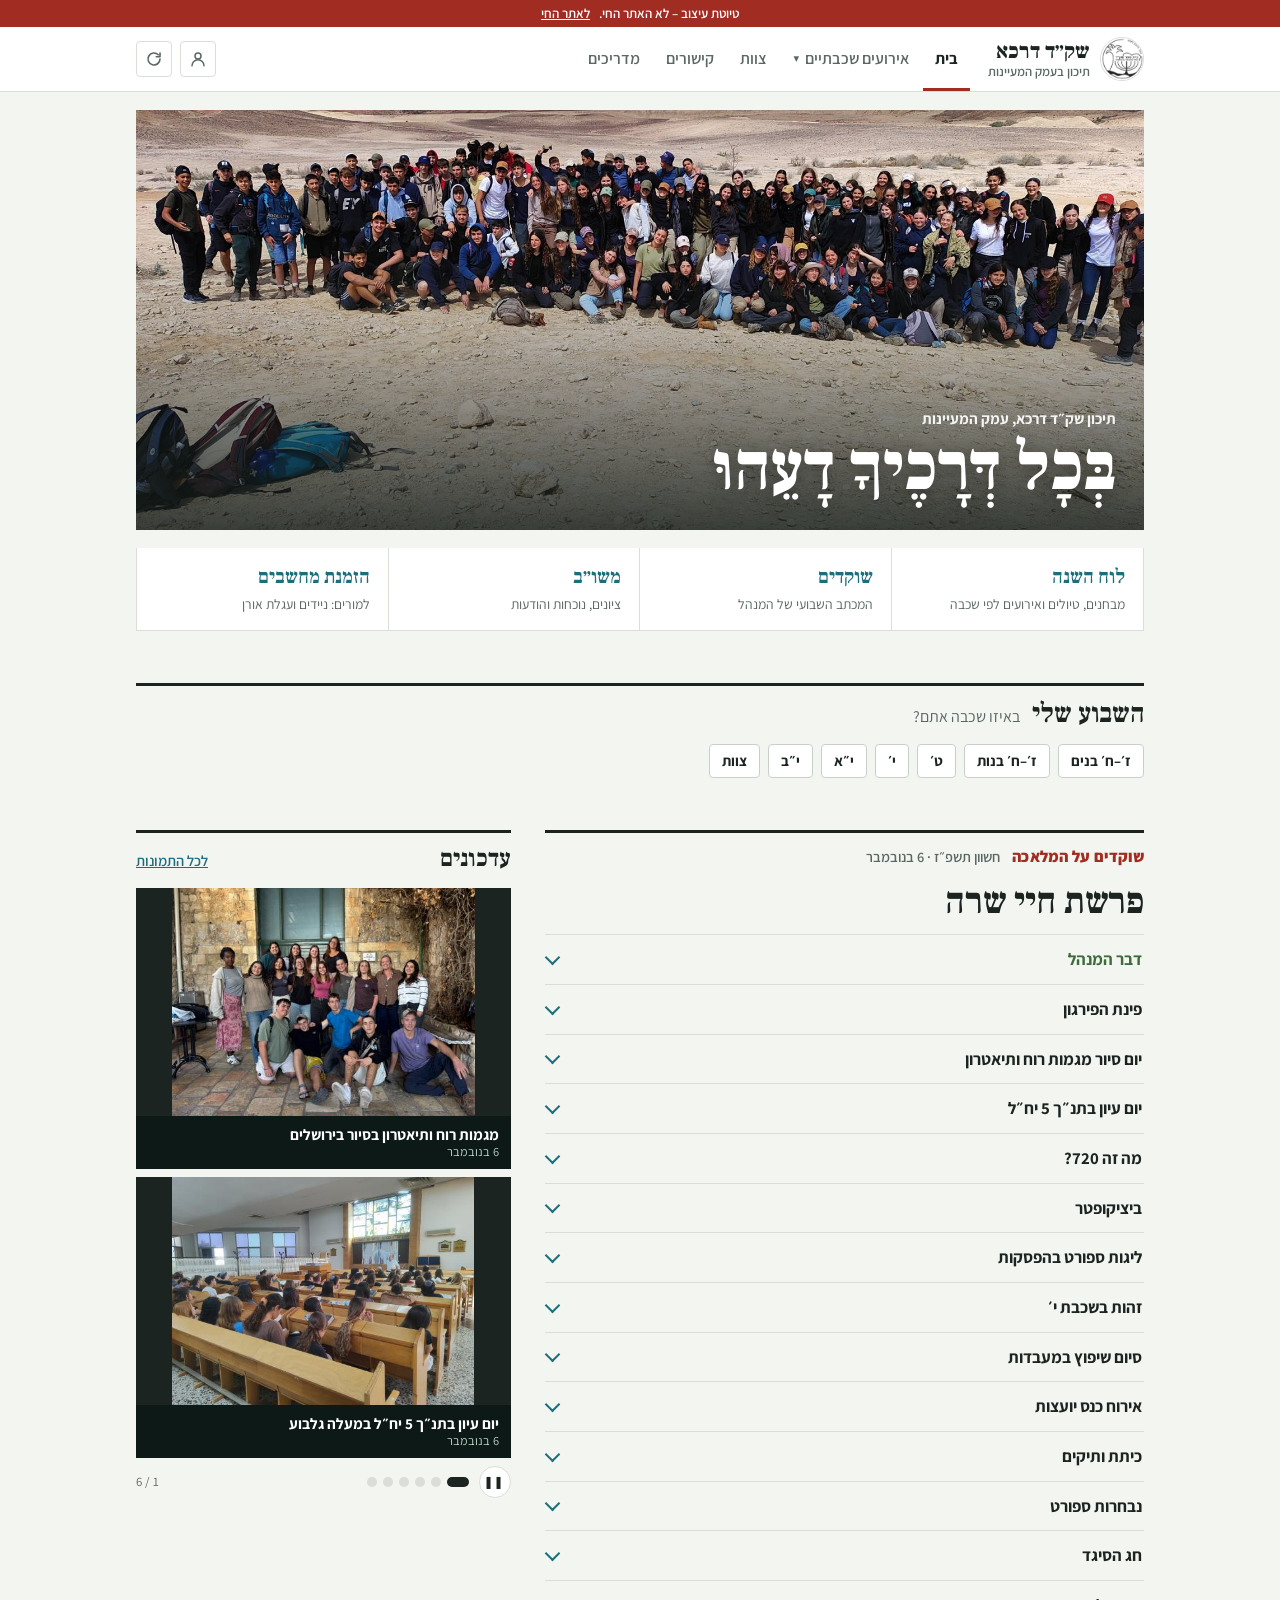
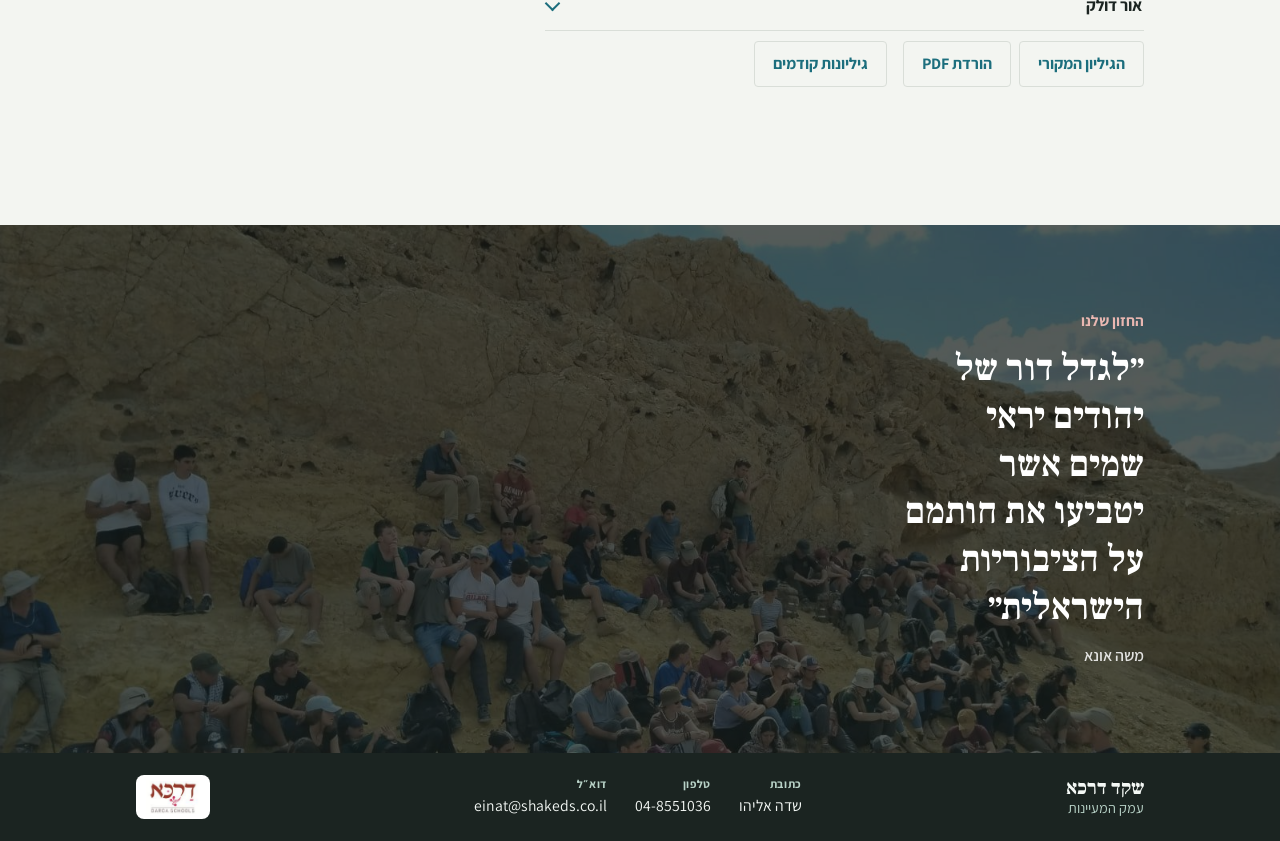
==== draft.html @ 66e6928f "לשונית "צור קשר" באתר החי (index) + שורת לשוניות נפרדת בטלפון; ביטול השינוי בטיוטה Co-Authored-By: C" ====
<!doctype html>
<html lang="he" dir="rtl">
<head>
<meta name="robots" content="noindex">
<meta charset="utf-8">
<meta name="viewport" content="width=device-width,initial-scale=1,viewport-fit=cover">
<title>טיוטה · שקד דרכא עמק המעיינות</title>
<meta name="description" content="האתר הרשמי של תיכון שק״ד דרכא עמק המעיינות (בית ספר שק״ד, שדה אליהו): לוחות שנה ומבחנים לכל שכבה, שוקדים – העדכון השבועי של המנהל, תמונות ומידע לתלמידים, להורים ולצוות.">
<meta name="theme-color" content="#163a32">
<link rel="manifest" href="manifest.webmanifest">
<meta name="google-site-verification" content="Cmv9awXLZTBpHbejM162lvV5nGtx9f_tYhc88SsubKY">
<link rel="canonical" href="https://shaked-darca.github.io/">
<meta property="og:type" content="website">
<meta property="og:locale" content="he_IL">
<meta property="og:site_name" content="שקד דרכא עמק המעיינות">
<meta property="og:title" content="תיכון שק״ד דרכא עמק המעיינות">
<meta property="og:description" content="לוחות שנה, שוקדים – העדכון השבועי, תמונות ומידע לתלמידים, להורים ולצוות.">
<meta property="og:url" content="https://shaked-darca.github.io/">
<meta property="og:image" content="https://shaked-darca.github.io/icons/icon-512.png">
<script type="application/ld+json">{"@context":"https://schema.org","@type":"HighSchool","name":"תיכון שק״ד דרכא עמק המעיינות","alternateName":["שקד דרכא","שק״ד דרכא","בית ספר שק״ד","Shaked Darca"],"url":"https://shaked-darca.github.io/","logo":"https://shaked-darca.github.io/icons/icon-512.png","telephone":"04-8551036","email":"einat@shakeds.co.il","address":{"@type":"PostalAddress","addressLocality":"שדה אליהו","addressRegion":"עמק המעיינות","addressCountry":"IL"},"parentOrganization":{"@type":"Organization","name":"רשת דרכא"}}</script>

<link rel="icon" type="image/png" sizes="48x48" href="icons/favicon-48.png">
<link rel="apple-touch-icon" href="icons/apple-touch-icon.png">
<meta name="apple-mobile-web-app-capable" content="yes">
<meta name="mobile-web-app-capable" content="yes">
<meta name="apple-mobile-web-app-status-bar-style" content="black-translucent">
<meta name="apple-mobile-web-app-title" content="שקד דרכא">
<style>html{-webkit-text-size-adjust:100%}body{margin:0}img{max-width:100%}[hidden]{display:none!important}
.install-btn{font:inherit;font-weight:700;border:1px solid rgba(255,255,255,.35);background:transparent;color:inherit;border-radius:999px;padding:6px 14px;cursor:pointer}
.install-btn:hover{background:rgba(255,255,255,.08)}
.ios-tip{position:fixed;inset:auto 12px calc(12px + env(safe-area-inset-bottom,0px)) 12px;z-index:50;background:#fff;color:#16201e;border-radius:14px;box-shadow:0 10px 40px rgba(0,0,0,.25);padding:16px 18px;display:grid;gap:8px;max-width:460px;margin-inline:auto;font-family:"Assistant",system-ui,sans-serif;line-height:1.5}
.install-pop{position:fixed;inset:auto 12px calc(12px + env(safe-area-inset-bottom,0px)) 12px;z-index:45;max-width:460px;margin-inline:auto;background:#163a32;color:#f4f8f5;border-radius:16px;box-shadow:0 12px 40px rgba(0,0,0,.3);padding:14px 16px;display:grid;grid-template-columns:auto 1fr;gap:6px 12px;align-items:center;font-family:"Assistant",system-ui,sans-serif;line-height:1.45;transform:translateY(140%);transition:transform .35s ease}
.install-pop.on{transform:none}
.refresh-btn{flex:none;width:36px;height:36px;border-radius:50%;border:1px solid var(--line);background:var(--surface);color:var(--muted);display:grid;place-items:center;cursor:pointer;padding:0;-webkit-tap-highlight-color:transparent}
.refresh-btn:hover{color:var(--ink)}
.refresh-btn svg{width:18px;height:18px}
@media (max-width:640px){.refresh-btn{width:32px;height:32px}}
@media (max-width:386px){.refresh-btn{display:none}}
.refresh-btn.spin svg{animation:rfspin .8s linear infinite}
@keyframes rfspin{to{transform:rotate(360deg)}}
.ptr{position:fixed;top:calc(6px + env(safe-area-inset-top,0px));left:50%;z-index:60;width:40px;height:40px;margin-left:-20px;border-radius:50%;background:#fff;color:#163a32;box-shadow:0 4px 16px rgba(0,0,0,.25);display:grid;place-items:center;transform:translateY(-70px);opacity:0;pointer-events:none}
.ptr svg{width:22px;height:22px}
.ptr.ready svg,.ptr.go svg{color:#1f7a5c}
.ptr.go svg{animation:rfspin .8s linear infinite}
@media (display-mode:standalone){html,body{overscroll-behavior-y:contain}}
@media (prefers-reduced-motion:reduce){.refresh-btn.spin svg,.ptr.go svg{animation-duration:2s}}
.install-pop img{width:48px;height:48px;border-radius:12px;grid-row:span 2}
.install-pop b{font-size:1.05rem}.install-pop p{margin:0;color:#b9d3c8;font-size:.92rem}
.install-pop .acts{grid-column:1/-1;display:flex;gap:8px;justify-content:flex-start;margin-top:6px}
.install-pop button{font:inherit;font-weight:700;border-radius:999px;padding:8px 18px;cursor:pointer;border:1px solid rgba(255,255,255,.35);background:transparent;color:inherit}
.install-pop button.go{background:#9fd3e8;color:#163a32;border-color:#9fd3e8}
@media (prefers-reduced-motion:reduce){.install-pop{transition:none}}
.ios-tip b{font-size:1.05rem}.ios-tip ol{margin:0;padding-inline-start:20px}.ios-tip button{justify-self:start;font:inherit;font-weight:700;border:0;background:#1f6f96;color:#fff;border-radius:8px;padding:8px 16px;cursor:pointer}
</style>
</head>
<body>
<link rel="stylesheet" href="https://fonts.googleapis.com/css2?family=Assistant:wght@400;600;700;800&family=Secular+One&family=Amatic+SC:wght@700&family=Noto+Serif+Hebrew:wght@700&family=Frank+Ruhl+Libre:wght@500;700;900&display=swap">
<style id="st">
/* Layout: a calm school notice board — emblem header, tab bar, one working view at a time; water-blue for actions, palm-green for life, semantic colors only for event types */
:root{
  --bg:#f3f6f5; --surface:#ffffff; --sunk:#e8eeec; --ink:#16201e; --muted:#58686a; --line:#d6dfdc;
  --water:#1f6f96; --water-soft:#dcecf4; --palm:#36703f; --palm-soft:#e0eee1;
  --exam:#b03a32; --exam-soft:#f8e3e0; --holiday:#9a6a12; --holiday-soft:#f6ecd6;
  --f-display:"Secular One","Assistant",system-ui,sans-serif;
  --f-body:"Assistant",system-ui,"Segoe UI",Arial,sans-serif;
  --f-hand:"Amatic SC","Assistant",cursive;
  --r:10px;
}
:root,:root[data-theme]{color-scheme:light}
*{box-sizing:border-box}
html{direction:rtl}
body{direction:rtl;text-align:right;background:var(--bg);color:var(--ink);font-family:var(--f-body);font-size:16px;line-height:1.55;margin:0}
.wrap{max-width:1040px;margin:0 auto;padding-left:max(16px,env(safe-area-inset-left,0px));padding-right:max(16px,env(safe-area-inset-right,0px))}
h1,h2,h3{font-family:var(--f-display);font-weight:400;line-height:1.2;text-wrap:balance;margin:0}
button,input,select,textarea{font:inherit;color:inherit}
:focus-visible{outline:3px solid var(--water);outline-offset:2px}
a{color:var(--water)}

/* header */
.top{background:var(--surface);border-bottom:1px solid var(--line)}
.brand{display:flex;align-items:center;gap:16px;padding-block:18px 12px}
.emblem{width:76px;height:76px;border-radius:50%;background:#fff;flex:none;display:grid;place-items:center;overflow:hidden;border:1px solid var(--line)}
.emblem img{width:92%;height:auto}
.brand-text{min-width:0}
.brand h1{font-size:clamp(1.45rem,4.2vw,2.1rem);letter-spacing:-.01em}
.brand h1 b{font-weight:400}
.brand h1 span{font-family:var(--f-body);font-weight:600;color:var(--muted);font-size:.78em}
.motto{font-family:var(--f-hand);color:var(--water);font-size:1.7rem;line-height:1;margin-top:2px}
.net{margin-inline-start:auto;font-size:.8rem;color:var(--muted);text-align:center;letter-spacing:.04em;border:1px solid var(--line);border-radius:999px;padding:4px 12px;white-space:nowrap}
nav.tabs{display:flex;gap:4px;overflow-x:auto;scrollbar-width:none}
nav.tabs a{padding:10px 14px;text-decoration:none;color:var(--muted);font-weight:600;border-bottom:3px solid transparent;white-space:nowrap}
nav.tabs a[aria-current="page"]{color:var(--ink);border-bottom-color:var(--palm)}
@media (max-width:560px){.net{display:none}.emblem{width:60px;height:60px}}

main{padding-block:22px 90px}
.view{display:grid;gap:18px}
.sample-note{background:var(--holiday-soft);color:var(--ink);border-radius:var(--r);padding:8px 14px;font-size:.92rem}
.sample-note b{color:var(--holiday)}

/* controls */
.controls{display:grid;gap:12px}
.row{display:flex;flex-wrap:wrap;gap:8px;align-items:center}
.label{font-size:.78rem;color:var(--muted);letter-spacing:.06em;font-weight:700;margin-inline-end:4px}
.ghint{font-size:.78rem;color:var(--muted);margin-inline-start:4px;align-self:center}
.chip{border:1px solid var(--line);background:var(--surface);border-radius:999px;padding:6px 14px;cursor:pointer;font-weight:600;min-height:38px}
.chip[aria-pressed="true"]{background:var(--palm);border-color:var(--palm);color:var(--surface)}
.seg{display:inline-flex;border:1px solid var(--line);border-radius:999px;overflow:hidden;background:var(--surface)}
.seg button{border:0;background:none;padding:6px 14px;cursor:pointer;font-weight:600;min-height:36px}
.seg button[aria-pressed="true"]{background:var(--water-soft);color:var(--water)}
.spacer{flex:1}

/* exam strip */
.focus{background:var(--surface);border:1px solid var(--line);border-radius:var(--r);padding:14px 16px;display:grid;gap:10px}
.focus h2{font-size:1.15rem}
.focus-list{display:flex;gap:10px;overflow-x:auto;padding-bottom:4px}
.exam-card{flex:none;min-width:150px;border-radius:8px;background:var(--exam-soft);padding:8px 12px;display:grid;gap:2px}
.exam-card .d{font-size:.8rem;color:var(--exam);font-weight:700}
.exam-card .t{font-weight:700}
.exam-card .g{font-size:.8rem;color:var(--muted)}
.empty{color:var(--muted);font-size:.95rem}

/* agenda */
.week{display:grid;gap:8px}
.week h3{font-size:1rem;color:var(--muted);font-family:var(--f-body);font-weight:700;letter-spacing:.02em;padding-top:6px}
.ev{display:grid;grid-template-columns:62px 1fr auto;gap:12px;align-items:center;background:var(--surface);border:1px solid var(--line);border-radius:var(--r);padding:10px 12px;border-inline-start:5px solid var(--c,var(--water))}
.ev .date{text-align:center;line-height:1.1}
.ev .date .n{font-family:var(--f-display);font-size:1.6rem;font-variant-numeric:tabular-nums}
.ev .date .w{font-size:.78rem;color:var(--muted)}
.ev .body{min-width:0}
.ev .title{font-weight:700}
.ev .note{color:var(--muted);font-size:.92rem;white-space:pre-line}
.tags{display:flex;flex-wrap:wrap;gap:4px;margin-top:3px}
.tag{font-size:.75rem;border-radius:999px;padding:1px 8px;background:var(--sunk);color:var(--muted);font-weight:600}
.pill{font-size:.78rem;font-weight:700;border-radius:999px;padding:2px 10px;background:var(--cs);color:var(--c);white-space:nowrap}
.pill.sm{font-size:.7rem;padding:1px 7px;margin-inline-start:6px;vertical-align:1px;font-weight:600}
.subtags{display:flex;flex-wrap:wrap;gap:6px}
button.tagbtn{border:0;cursor:pointer;font-family:inherit;line-height:inherit}
button.tagbtn:hover{box-shadow:inset 0 0 0 1px var(--c)}
button.tagbtn:focus-visible{outline:2px solid var(--c);outline-offset:1px}
.exam-card.soc-card{background:var(--water-soft)}
.exam-card.soc-card .d{color:var(--water)}
.focus.soc h2{color:var(--water)}
.t-exam{--c:var(--exam);--cs:var(--exam-soft)}
.t-event{--c:var(--water);--cs:var(--water-soft)}
.t-trip{--c:var(--palm);--cs:var(--palm-soft)}
.t-holiday{--c:var(--holiday);--cs:var(--holiday-soft)}
.past{opacity:.55}

/* month */
.month{background:var(--surface);border:1px solid var(--line);border-radius:var(--r);padding:12px}
.month-head{display:flex;align-items:center;gap:8px;margin-bottom:10px}
.month-head h2{font-size:1.25rem;flex:1;text-align:center}
.iconbtn{border:1px solid var(--line);background:var(--surface);border-radius:8px;width:38px;height:38px;cursor:pointer;font-size:1.1rem}
.grid{display:grid;grid-template-columns:repeat(7,minmax(0,1fr));gap:3px}
.dow{font-size:.75rem;color:var(--muted);text-align:center;font-weight:700;padding:4px 0}
.cell{min-height:86px;border-radius:6px;background:var(--bg);padding:4px;display:flex;flex-direction:column;gap:2px;border:1px solid transparent;cursor:pointer;text-align:start}
.cell.today{border-color:var(--palm)}
.cell.sel{border-color:var(--water);background:var(--water-soft)}
.cell .num{font-size:.8rem;font-weight:700;font-variant-numeric:tabular-nums}
.mini{font-size:.72rem;line-height:1.25;border-radius:3px;padding:1px 4px;background:var(--cs);color:var(--c);overflow:hidden;white-space:nowrap;text-overflow:ellipsis;font-weight:600}
.dots{display:none;gap:3px;flex-wrap:wrap}
.dot{width:7px;height:7px;border-radius:50%;background:var(--c)}
@media (max-width:640px){.cell{min-height:48px}.mini{display:none}.dots{display:flex}}
.day-detail{margin-top:12px;display:grid;gap:8px}

/* posts */
.post{background:var(--surface);border:1px solid var(--line);border-radius:var(--r);padding:18px 20px;display:grid;gap:8px}
.post .meta{font-size:.85rem;color:var(--muted);font-weight:600}
.post h2{font-size:1.45rem}
.post .text{white-space:pre-line;max-width:65ch}
.post details summary{cursor:pointer;color:var(--water);font-weight:600}
.masthead{display:flex;align-items:baseline;gap:12px;flex-wrap:wrap}
.masthead h2{font-size:2rem;color:var(--palm)}
.masthead p{margin:0;color:var(--muted)}

/* forms */
.cards{display:grid;grid-template-columns:repeat(auto-fill,minmax(250px,1fr));gap:12px}
.fcard{background:var(--surface);border:1px solid var(--line);border-radius:var(--r);padding:16px;display:grid;gap:6px;align-content:start;text-align:start;cursor:pointer}
.fcard:hover{border-color:var(--water)}
.fcard h3{font-size:1.15rem}
.fcard p{margin:0;color:var(--muted);font-size:.95rem}
.fcard .for{font-size:.78rem;font-weight:700;color:var(--palm)}
.panel{background:var(--surface);border:1px solid var(--line);border-radius:var(--r);padding:18px;display:grid;gap:14px;max-width:640px}
.field{display:grid;gap:4px}
.field label{font-weight:700;font-size:.95rem}
.field input,.field select,.field textarea{border:1px solid var(--line);background:var(--bg);border-radius:8px;padding:9px 11px;width:100%}
.field textarea{min-height:90px;resize:vertical}
.check{display:flex;gap:8px;align-items:center;font-weight:600}
.btn{border:0;border-radius:8px;padding:10px 18px;font-weight:700;cursor:pointer;background:var(--water);color:var(--surface);min-height:42px}
.btn.ghost{background:none;color:var(--water);border:1px solid var(--line)}
.btn.danger{background:none;color:var(--exam);border:1px solid var(--line);padding:4px 10px;min-height:32px;font-size:.85rem}
.msg{font-weight:600;color:var(--palm)}
.msg.err{color:var(--exam)}
table.subs{border-collapse:collapse;width:100%;font-size:.92rem}
table.subs th,table.subs td{border-bottom:1px solid var(--line);padding:6px 8px;text-align:start;vertical-align:top}
.scroll{overflow-x:auto}

/* gallery */
.gallery{display:grid;grid-template-columns:repeat(auto-fill,minmax(220px,1fr));gap:12px}
.photo{margin:0;background:var(--surface);border:1px solid var(--line);border-radius:var(--r);overflow:hidden}
.photo img{width:100%;aspect-ratio:4/3;object-fit:cover;display:block;max-width:100%}
.photo figcaption{padding:8px 12px;font-size:.92rem}
.photo figcaption small{display:block;color:var(--muted)}
.empty-box{border:2px dashed var(--line);border-radius:var(--r);padding:36px 20px;text-align:center;color:var(--muted)}

/* editor */
.edit-bar{position:sticky;top:env(safe-area-inset-top,0px);z-index:5;background:var(--palm);color:var(--surface);border-radius:var(--r);padding:8px 14px;display:flex;gap:10px;align-items:center;flex-wrap:wrap}
.edit-bar .btn{background:var(--surface);color:var(--palm)}
.edit-toggle{position:fixed;bottom:calc(16px + env(safe-area-inset-bottom,0px));left:calc(16px + env(safe-area-inset-left,0px));z-index:6}
.adder{background:var(--palm-soft);border-radius:var(--r);padding:14px;display:grid;gap:10px}
.adder .two{display:grid;grid-template-columns:repeat(auto-fit,minmax(160px,1fr));gap:10px}

/* area sub-navigation */
.subnav{display:flex;gap:6px;flex-wrap:wrap}
.subnav a{padding:7px 14px;border-radius:999px;text-decoration:none;color:var(--ink);font-weight:600;background:var(--surface);border:1px solid var(--line)}
.subnav a[aria-current="page"]{background:var(--ink);color:var(--surface);border-color:var(--ink)}

/* home */
.home{display:grid;grid-template-columns:minmax(0,1.6fr) minmax(0,1fr);gap:18px;align-items:start}
@media (max-width:760px){.home{grid-template-columns:minmax(0,1fr)}}
.col{display:grid;gap:14px;min-width:0}
.sec-h{display:flex;align-items:baseline;gap:10px}
.sec-h h2{font-size:1.3rem}
.sec-h a{margin-inline-start:auto;font-weight:600;font-size:.92rem}
.news{background:var(--surface);border:1px solid var(--line);border-radius:var(--r);padding:4px 16px}
.news-item{padding:12px 0;border-bottom:1px solid var(--line);display:grid;gap:2px}
.news-item:last-child{border-bottom:0}
.news-item .meta{font-size:.8rem;color:var(--muted);font-weight:700}
.strip{display:grid;grid-template-columns:repeat(3,minmax(0,1fr));gap:8px}
.strip img{width:100%;aspect-ratio:1;object-fit:cover;border-radius:8px;display:block}
.place{background:var(--surface);border:1px solid var(--line);border-radius:var(--r);padding:16px;display:grid;gap:10px}
.place h3{font-size:1.2rem}

/* add to personal calendar */
.sync{background:var(--water-soft);border-radius:var(--r);padding:12px 16px;display:flex;flex-wrap:wrap;gap:10px;align-items:center}
.sync b{flex:1 1 220px}
.sync .btn{background:var(--surface);color:var(--water);border:1px solid var(--line)}
a.btn{text-decoration:none;display:inline-flex;align-items:center}
.ev .addcal{font-size:.78rem;font-weight:700;text-decoration:none;white-space:nowrap}

/* computers */
.bk-form{background:var(--surface);border:1px solid var(--line);border-radius:var(--r);padding:16px;display:grid;gap:12px}
.bk-form .two{display:grid;grid-template-columns:repeat(auto-fit,minmax(170px,1fr));gap:10px}
.periods{display:flex;flex-wrap:wrap;gap:6px}
.periods label{display:flex;align-items:center;gap:4px;border:1px solid var(--line);border-radius:999px;padding:4px 10px;font-weight:600;font-size:.9rem;cursor:pointer}
.periods input:checked+span{color:var(--water)}
.daytabs{display:flex;gap:6px;flex-wrap:wrap}
table.bk{border-collapse:separate;border-spacing:0;width:100%;min-width:560px;background:var(--surface);border:1px solid var(--line);border-radius:var(--r);overflow:hidden}
table.bk th,table.bk td{padding:7px 9px;border-bottom:1px solid var(--line);text-align:start;vertical-align:top}
table.bk thead th{background:var(--sunk);font-size:.85rem;color:var(--muted)}
table.bk th.p{white-space:nowrap;font-size:.9rem}
table.bk th.p small{display:block;color:var(--muted);font-weight:400;font-variant-numeric:tabular-nums}
.bkchips{display:flex;flex-wrap:wrap;gap:5px}
.bkchip{display:inline-flex;align-items:center;gap:6px;background:var(--water-soft);border-radius:6px;padding:3px 8px;font-size:.88rem}
.bkchip.res{background:var(--palm-soft)}
.bkchip.rec{font-weight:700}
.bkchip button{border:0;background:none;cursor:pointer;color:var(--exam);font-size:1rem;line-height:1;padding:0 2px}
/* computer bookings read from the coordinator's sheet */
.cp{display:grid;gap:12px;max-width:760px}
.cp-top{display:flex;flex-wrap:wrap;gap:10px;align-items:center;justify-content:space-between}
.cp-week{font-weight:700}
.cp-days{display:flex;flex-wrap:wrap;gap:6px}
.cp-days .chip[aria-pressed="true"]{background:var(--water-soft);color:var(--water);border-color:var(--water)}
.cp-days .chip small{display:block;font-weight:500;font-size:.72rem;color:var(--muted)}
.cp-list{display:grid;gap:8px}
.cp-lesson{background:var(--surface);border:1px solid var(--line);border-radius:var(--r);padding:10px 12px;display:grid;grid-template-columns:96px 1fr;gap:10px;align-items:start}
.cp-lesson .ln{font-weight:700;line-height:1.25}
.cp-lesson .ln small{display:block;font-weight:500;color:var(--muted);font-size:.8rem}
.cp-lesson.free{background:var(--bg)}
.cp-items{display:flex;flex-wrap:wrap;gap:6px}
.cp-item{background:var(--water-soft);border-radius:8px;padding:4px 10px;font-size:.92rem;display:inline-flex;gap:6px;align-items:baseline;flex-wrap:wrap}
.cp-item b{font-weight:700}
.cp-item.fixed{background:var(--palm-soft)}
.cp-item button.fz{color:var(--water);font-size:.8rem;font-weight:700;text-decoration:underline;min-width:0}
.cp-fz{grid-column:1/-1;display:grid;gap:8px;background:var(--surface);border:1px solid var(--line);border-radius:8px;padding:12px;margin-top:6px}
.cp-fz p{margin:0}.cp-fz .bad{color:var(--exam);font-weight:700}
.cp-item.frozen{background:var(--sunk);color:var(--muted)}
.cp-item.frozen b,.cp-item.frozen bdi{text-decoration:line-through;text-decoration-thickness:1px}
.cp-item .tag.ice{background:#fde8e6;color:#b42318}
.cp-item .tag{background:var(--surface);color:var(--palm)}
.cp-meta{font-size:.82rem;color:var(--muted);margin:0}
.cp-actions{display:flex;flex-wrap:wrap;gap:8px}
.cp-form{max-width:none}
.cp-form h3{font-size:1.15rem}
.cp-rows{display:grid;gap:6px}
.cp-row{display:flex;gap:10px;align-items:center;border:1px solid var(--line);border-radius:8px;padding:8px 10px;cursor:pointer;background:var(--bg)}
.cp-row input{width:20px;height:20px;flex:none}
.cp-row .t{color:var(--muted);font-size:.85rem}
.cp-row .warn{margin-inline-start:auto;font-size:.8rem;font-weight:700;color:var(--exam)}
.cp-row:has(input:checked){border-color:var(--water);background:var(--water-soft)}
.cp-two{display:grid;grid-template-columns:120px 1fr;gap:10px}
.cp-res{display:grid;gap:4px;margin:0;padding:0;list-style:none}
.cp-res li.bad{color:var(--exam)}
.cp-res li.good{color:var(--palm)}
.cp-done{background:var(--palm-soft);color:var(--palm);border-radius:var(--r);padding:10px 14px;font-weight:700}
.cp-item.cart{background:#f4e9d8}
.cp-kind{display:grid;grid-template-columns:1fr 1fr;gap:10px}
.cp-opt{display:flex;gap:10px;align-items:flex-start;border:2px solid var(--line);border-radius:var(--r);padding:14px;cursor:pointer;background:var(--bg)}
.cp-opt input{width:22px;height:22px;flex:none;margin:2px 0 0}
.cp-opt b{display:block;font-size:1.05rem}
.cp-opt small{display:block;color:var(--muted);font-size:.85rem;margin-top:2px}
.cp-opt:has(input:checked){border-color:var(--water);background:var(--water-soft)}
.cp-item button.ed{color:var(--water);font-size:.8rem;font-weight:700;text-decoration:underline}
.cp-fixed{margin:2px 0}
.cp-note{margin:0;background:#f4e9d8;border-radius:8px;padding:10px 12px;font-weight:600}
@media (max-width:480px){.cp-kind{grid-template-columns:1fr}}
.cp-item.mine{outline:2px solid var(--water);outline-offset:-2px}
.cp-item button{border:0;background:none;cursor:pointer;color:var(--exam);font-size:1.05rem;line-height:1;padding:0 2px;min-width:24px;min-height:24px}
@media (max-width:480px){.cp-lesson{grid-template-columns:1fr;gap:6px}.cp-lesson .ln{display:flex;gap:8px;align-items:baseline}}
.free{border:1px dashed var(--line);background:none;border-radius:6px;padding:3px 10px;color:var(--muted);cursor:pointer;font-size:.85rem}
.legend{font-size:.85rem;color:var(--muted)}

/* footer */
.foot{border-top:1px solid var(--line);background:var(--surface);margin-top:20px}
.foot-in{padding-block:24px 96px;display:grid;grid-template-columns:repeat(auto-fit,minmax(260px,1fr));gap:24px;align-items:start}
.vision{margin:0;display:grid;gap:6px}
.vision p{margin:0;font-family:var(--f-display);font-size:1.3rem;line-height:1.35;color:var(--palm);max-width:34ch;text-wrap:balance}
.vision cite{font-style:normal;color:var(--muted);font-size:.9rem}
.contact{display:grid;gap:6px;font-size:1rem}
.contact div{display:flex;gap:10px}
.contact span:first-child{color:var(--muted);min-width:56px;font-size:.9rem}
.contact .sel{user-select:all;direction:ltr;unicode-bidi:isolate}

/* ===== header: deep valley-green band, emblem, name, vision ===== */
:root{--hero:#163a32;--hero-2:#1d4a40;--hero-ink:#f4f8f5;--hero-mute:#b9d3c8;--hero-water:#9fd3e8;--hero-line:rgba(159,211,232,.45);--bg-nav:var(--surface)}
.top{background:none;border-bottom:0}
.hero{background:var(--hero);color:var(--hero-ink);position:relative;overflow:hidden}
.hero::before{content:"";position:absolute;inset:0;background:radial-gradient(60% 120% at 100% 0%,var(--hero-2),transparent 70%);pointer-events:none}
.hero-in{position:relative;display:grid;grid-template-columns:minmax(0,auto) minmax(0,1fr);gap:12px 40px;align-items:center;padding-block:calc(14px + env(safe-area-inset-top,0px)) 4px}
.brand{display:flex;align-items:center;gap:18px;padding:0}
.emblem{width:76px;height:76px;border:3px solid rgba(255,255,255,.85);box-shadow:0 0 0 5px rgba(255,255,255,.08)}
.brand-text{display:grid;gap:2px}
.eyebrow{font-size:.78rem;letter-spacing:.12em;color:var(--hero-mute);font-weight:700}
.brand h1{font-family:"Noto Serif Hebrew","Frank Ruhl Libre",serif;font-weight:700;font-size:clamp(1.8rem,4.6vw,2.5rem);line-height:1.05;color:var(--hero-ink);letter-spacing:-.01em}
.brand h1 span{font-family:var(--f-body);font-weight:400;color:var(--hero-mute);font-size:.62em;margin-inline-start:6px}
.motto{font-family:var(--f-hand);color:var(--hero-water);font-size:clamp(1.45rem,3.4vw,1.85rem);line-height:1;margin-top:2px}
.vision{margin:0;justify-self:end;text-align:start;max-width:40ch;display:grid;gap:3px;padding-inline-start:16px;border-inline-start:1px solid var(--hero-line);position:relative}
.vision-label{font-size:.78rem;letter-spacing:.12em;color:var(--hero-mute);font-weight:700}
.vision blockquote{margin:0;font-family:var(--f-body);font-weight:600;font-size:clamp(.98rem,1.7vw,1.12rem);line-height:1.45;color:var(--hero-ink);text-wrap:balance}
.vision blockquote::before{content:"”"}.vision blockquote::after{content:"“"}
.vision cite{font-style:normal;color:var(--hero-water);font-size:.85rem;font-weight:600}
.vision-label{font-size:.7rem}
.waves{display:block;width:100%;height:16px;position:relative}
.navbar{background:var(--bg-nav);border-bottom:1px solid var(--line)}
.navbar nav.tabs a{padding:12px 16px;font-size:1.02rem}
@media (max-width:700px){.hero-in{gap:10px 14px}.vision{padding-inline-start:10px}.vision-label{display:none}.vision blockquote{font-size:.8rem;line-height:1.35;text-wrap:pretty}.vision cite{font-size:.72rem}}
@media (max-width:560px){.brand{gap:10px}.brand h1{font-size:1.55rem}.motto{font-size:1.2rem}}
@media (max-width:560px){.emblem{width:60px;height:60px}.eyebrow{display:none}}

/* ===== שוקדים issue ===== */
.issue{background:var(--surface);border:1px solid var(--line);border-radius:var(--r);padding:22px 24px;display:grid;gap:12px}
.issue-head{display:flex;flex-wrap:wrap;gap:6px 12px;align-items:baseline}
.kicker{font-weight:800;color:var(--palm);letter-spacing:.02em}
.issue-head .meta{color:var(--muted);font-size:.9rem;font-weight:600}
.issue h2{font-size:clamp(1.5rem,3vw,1.9rem)}
.letter{max-width:68ch;display:grid;gap:10px;font-size:1.05rem;line-height:1.75}
.letter p{margin:0;text-align:justify;text-justify:inter-word}
.letter .more summary{cursor:pointer;color:var(--water);font-weight:700;margin-top:4px}
.letter.clamp{max-height:calc(1.05rem * 1.75 * 4);overflow:hidden;-webkit-mask-image:linear-gradient(to bottom,#000 55%,transparent);mask-image:linear-gradient(to bottom,#000 55%,transparent)}
.read-more{justify-self:start;font:inherit;font-weight:700;color:var(--water);background:var(--water-soft);border:0;border-radius:999px;padding:7px 16px;cursor:pointer;min-height:38px}
.read-more:hover{filter:brightness(.96)}
.letter .more[open] summary{margin-bottom:10px}
.letter .more p{margin:0 0 10px;text-align:justify;text-justify:inter-word}
.toc{display:grid;gap:6px;border-top:1px solid var(--line);padding-top:12px}
.toc ul{margin:0;padding:0;list-style:none;display:flex;flex-wrap:wrap;gap:6px}
.toc li{background:var(--palm-soft);color:var(--ink);border-radius:999px;padding:3px 12px;font-size:.9rem;font-weight:600}
.pages{display:flex;gap:10px;overflow-x:auto;padding-bottom:4px}
.page-thumb{flex:none;width:120px;border:1px solid var(--line);border-radius:8px;background:#fff;padding:0;cursor:zoom-in;overflow:hidden;display:grid}
.page-thumb img{width:100%;aspect-ratio:910/1287;object-fit:cover;display:block}
.page-thumb span{font-size:.78rem;color:#4a5856;padding:4px;text-align:center;background:#f3f5f4}
.viewer{position:fixed;inset:0;z-index:20;background:rgb(10 20 18 / .88);display:flex;flex-direction:column;padding:env(safe-area-inset-top,0px) env(safe-area-inset-right,0px) env(safe-area-inset-bottom,0px) env(safe-area-inset-left,0px)}
.viewer-bar{display:flex;gap:8px;align-items:center;color:#fff;padding:10px 16px;font-weight:600}
.viewer-bar .iconbtn{background:#fff;color:#16201e;border:0}
.viewer-page{flex:1;overflow:auto;display:flex;justify-content:center;padding:0 16px 16px}
.viewer-page img{max-width:min(900px,100%);height:auto;align-self:flex-start;border-radius:4px;background:#fff}
.darca{height:52px;width:auto;background:#fff;border-radius:8px;padding:6px 10px;justify-self:start;align-self:center}

/* ===== calm-down pass ===== */
.controls{gap:8px}
.chip{padding:4px 12px;min-height:34px;font-size:.92rem}
.seg button{padding:4px 12px;min-height:32px;font-size:.92rem}
.label{font-size:.72rem}
.focus{padding:10px 14px;gap:8px;background:none;border:0;padding-inline:0}
.focus h2{font-size:1rem;font-family:var(--f-body);font-weight:800;color:var(--exam)}
.exam-card{min-width:0;padding:5px 10px;gap:0;border-radius:6px}
.exam-card .t{font-size:.95rem}
.exam-card .d,.exam-card .g{font-size:.75rem}
.sync{background:none;padding:2px 0;gap:6px;font-size:.9rem;color:var(--muted)}
.sync a{font-weight:700;text-decoration:none}
.sync a:hover{text-decoration:underline}
.dotsep{color:var(--line)}
.month{padding:10px}
.month-head h2{font-size:1.15rem}
.cell{min-height:84px;background:var(--surface);border:1px solid var(--line)}
.cell.alt{background:color-mix(in srgb,var(--water-soft) 45%,var(--surface))}
.cell.past{opacity:.5}
.cell.m1{border-inline-end:3px solid var(--water)}
.cell .mname{font-weight:800;color:var(--water);margin-inline-start:4px;font-size:.72rem}
.grid.slide-next{animation:calNext .22s ease-out}
.grid.slide-prev{animation:calPrev .22s ease-out}
@keyframes calNext{from{opacity:0;transform:translateX(24px)}to{opacity:1;transform:none}}
@keyframes calPrev{from{opacity:0;transform:translateX(-24px)}to{opacity:1;transform:none}}
@media (prefers-reduced-motion:reduce){.grid.slide-next,.grid.slide-prev{animation:none}}
.grid[data-swipe]{touch-action:pan-y}
@media (max-width:640px){.cell .mname{display:block;margin:0;font-size:.6rem}}
.cell.sel{border-color:var(--water);box-shadow:inset 0 0 0 1px var(--water);background:var(--surface)}
.grid{gap:4px}
.navbar .wrap{display:flex;align-items:center;gap:8px}
.navbar nav.tabs{flex:1}
.edit-link{border:1px solid var(--line);background:var(--surface);color:var(--muted);border-radius:999px;padding:5px 12px;font-weight:700;font-size:.85rem;cursor:pointer;white-space:nowrap}
.edit-link:hover{color:var(--ink)}
.foot-in{align-items:center}
@media (max-width:640px){
  .cell{min-height:62px;padding:2px;gap:1px}
  .cell .num{font-size:.72rem}
  .mini{display:-webkit-box;-webkit-line-clamp:2;-webkit-box-orient:vertical;white-space:normal;font-size:.58rem;line-height:1.15;padding:1px 2px;border-radius:2px;font-weight:600}
  .dots{display:none}
  .grid{gap:2px}
  .dow{font-size:.68rem}
}

/* day detail: one slim line per event */
.day-detail h3{font-family:var(--f-body);font-weight:800}
.drows{display:grid;border:1px solid var(--line);border-radius:var(--r);background:var(--surface);overflow:hidden}
.drow{display:grid;grid-template-columns:4px minmax(0,1fr) auto auto;gap:10px;align-items:center;padding:7px 12px 7px 10px;border-top:1px solid var(--line)}
.drow:first-child{border-top:0}
.drow .bar{align-self:stretch;border-radius:2px;background:var(--c)}
.drow .dt{font-weight:700;font-size:.95rem;min-width:0}
.drow .dt small{display:block;font-weight:400;color:var(--muted);font-size:.8rem;white-space:pre-line}
.drow .dg{font-size:.78rem;color:var(--muted);white-space:nowrap}
.drow .addcal{font-size:.75rem}
@media (max-width:640px){.drow{grid-template-columns:4px minmax(0,1fr) auto}.drow .dg{display:none}}

/* phone: compact controls, one line each, swipe sideways */
@media (max-width:640px){
  main{padding-block:12px 60px}
  .view{gap:10px}
  .subnav{flex-wrap:nowrap;overflow-x:auto;scrollbar-width:none;gap:4px}
  .subnav a{padding:4px 12px;font-size:.88rem}
  .controls{gap:6px}
  .controls .row{flex-wrap:nowrap;overflow-x:auto;scrollbar-width:none;gap:5px;margin-inline:calc(-1 * max(16px,env(safe-area-inset-right,0px)));padding-inline:max(16px,env(safe-area-inset-right,0px))}
  .controls .row::-webkit-scrollbar,.subnav::-webkit-scrollbar{display:none}
  .controls .label{display:none}
  .chip{flex:none;padding:3px 11px;min-height:30px;font-size:.85rem}
  .seg{flex:none}
  .seg button{padding:3px 10px;min-height:30px;font-size:.85rem}
  .controls .spacer{flex:0 0 6px}
  .controls .legend{font-size:.75rem}
  .staff-legend .sw{width:9px;height:9px}
}
/* today, clearly marked */
.cell.today,.cell.today.sel{border:2px solid var(--palm);background:var(--palm-soft);box-shadow:0 2px 8px rgb(54 112 63 / .18)}
.cell.today .num{color:var(--palm)}
.cell.today .num::after{content:" · היום";margin-inline-start:2px;font-weight:700}
@media (max-width:640px){.cell.today .num::after{content:""}}
/* bagrut + matkonet yearly list */
.bagrut{background:var(--surface);border:1px solid var(--line);border-radius:var(--r);padding:0;margin-top:16px}
.bagrut summary{cursor:pointer;display:flex;align-items:center;gap:10px;padding:14px 18px;font-weight:800;color:var(--palm);font-size:1.1rem;list-style:none}
.bagrut summary::-webkit-details-marker{display:none}
.bagrut summary::before{content:"◂";font-size:.8em;transition:transform .2s}
.bagrut[open] summary::before{transform:rotate(-90deg)}
.bagrut .bg-n{margin-inline-start:auto;white-space:nowrap;background:var(--exam-soft);color:var(--exam);border-radius:999px;padding:2px 12px;font-size:.85rem}
.bg-month{padding:4px 18px 10px}
.bg-month h4{margin:6px 0;font-size:.9rem;color:var(--muted)}
.bg-row{display:grid;grid-template-columns:84px minmax(0,1fr) auto;gap:10px;align-items:center;padding:7px 0;border-top:1px solid var(--line)}
.bg-row.past{opacity:.45}
.bg-d{font-size:.88rem;color:var(--muted);font-weight:600}
.bg-t{font-weight:600}
.bg-k{font-size:.78rem;font-weight:800;border-radius:999px;padding:2px 10px}
.bg-k.bg{background:var(--exam-soft);color:var(--exam)}
.bg-k.mk{border:1px solid var(--exam);color:var(--exam)}
/* army + significant-events boards reuse the bagrut look, each in its own color */
.bagrut.army summary{color:var(--palm)}
.bagrut.army .bg-n,.bg-k.ar{background:var(--palm-soft);color:var(--palm)}
.bagrut.sig summary{color:var(--water)}
.bagrut.sig .bg-n,.bg-k.sg{background:var(--water-soft);color:var(--water)}
@media (max-width:560px){.bg-row{grid-template-columns:68px minmax(0,1fr) auto;gap:8px}.bg-d{font-size:.8rem;white-space:nowrap}.bg-t{font-size:.92rem}.bagrut summary{font-size:.95rem;padding:12px 14px}.bg-month{padding:2px 14px 8px}}
.nt-link{display:inline-flex;align-items:center;gap:6px;border:0;background:none;padding:6px 2px;color:var(--water);font:inherit;font-weight:700;font-size:.92rem;cursor:pointer;-webkit-tap-highlight-color:transparent}
.nt-link svg{width:17px;height:17px;flex:none}
.nt-link:hover span{text-decoration:underline;text-underline-offset:3px}
.mw-foot{display:flex;flex-wrap:wrap;align-items:center;gap:8px 20px}
.bg-foot{border-top:1px solid var(--line);padding:8px 18px 10px}
.bell-btn{position:relative}
.bell-dot{position:absolute;top:5px;inset-inline-end:6px;width:8px;height:8px;border-radius:50%;background:var(--exam);box-shadow:0 0 0 2px var(--surface)}
@media (max-width:386px){.bell-btn{display:grid}}
.push-toast{position:fixed;inset:auto 12px calc(16px + env(safe-area-inset-bottom,0px)) 12px;z-index:60;max-width:460px;margin-inline:auto;background:#16201e;color:#fff;border-radius:12px;padding:14px 18px;line-height:1.5;box-shadow:0 10px 40px rgba(0,0,0,.3);opacity:0;transform:translateY(12px);transition:opacity .25s,transform .25s}
.push-toast.on{opacity:1;transform:none}
.nt-sec h3{margin:0 0 4px;font-size:1rem}.nt-hint{margin:0 0 8px;color:var(--muted);font-size:.88rem}
.me{display:grid;gap:14px;max-width:640px}
.me-card{background:var(--surface);border:1px solid var(--line);border-radius:var(--r,14px);padding:16px 18px;display:grid;gap:14px}
.me-card h3{margin:0;font-size:1.1rem;color:var(--palm)}
.me-card h4{margin:0 0 4px;font-size:1rem}
.me-card>.nt-hint{margin:-8px 0 0}
.me-head{display:flex;align-items:center;justify-content:space-between;gap:10px}
.me-status{font-size:.85rem;font-weight:700;padding:3px 10px;border-radius:999px;background:var(--line);color:var(--muted)}
.me-status.on{background:#e1efe3;color:var(--palm)}
#ntHost{display:grid;gap:14px}
.me-off{justify-self:start;color:var(--exam)}
.me-up{list-style:none;margin:0;padding:0;display:grid}
.me-up li{display:grid;grid-template-columns:auto 1fr;gap:2px 12px;padding:9px 0;border-top:1px solid var(--line)}
.me-up li:first-child{border-top:0;padding-top:0}
.me-up-t{font-weight:700;white-space:nowrap}.me-up small{grid-column:2;color:var(--muted)}
.nt-chips{display:flex;flex-wrap:wrap;gap:6px}
.nt-topics{display:grid;gap:6px}
.nt-topic{border:1px solid var(--line);border-radius:10px}
.nt-topic>label{display:flex;align-items:center;gap:10px;padding:11px 12px;cursor:pointer;font-weight:700}
.nt-topic input{width:20px;height:20px;margin:0;accent-color:var(--water);flex:none}
.nt-topic.on{border-color:var(--water)}
.nt-when{display:flex;flex-wrap:wrap;align-items:center;gap:6px;padding:0 12px 12px 12px;padding-inline-start:42px}
.nt-when-l{color:var(--muted);font-size:.85rem;margin-inline-end:2px}
.nt-day{border:1px solid var(--line);background:var(--surface);color:var(--ink,#16201e);border-radius:999px;padding:5px 11px;font:inherit;font-size:.85rem;cursor:pointer;min-height:32px}
.nt-day[aria-pressed="true"]{background:var(--water);border-color:var(--water);color:#fff;font-weight:700}
.nt-hour{display:flex;align-items:center;justify-content:space-between;gap:12px}
.nt-hour h3{margin:0}
.nt-hour select{font:inherit;font-size:1rem;padding:8px 12px;border:1px solid var(--line);border-radius:10px;background:var(--surface);color:inherit;min-width:110px}
.nt-err{margin:0;color:var(--exam);font-weight:700;min-height:0}.nt-err:empty{display:none}
.nt-acts{display:flex;flex-wrap:wrap;gap:8px}.nt-acts .btn{flex:1 1 auto}.nt-acts .btn.danger{flex:0 0 100%;min-height:40px}
/* staff events */
:root{--staff:#6a48a8;--staff-soft:#ece5f7}
.t-staff{--c:var(--staff);--cs:var(--staff-soft)}
.staff-legend{display:flex;align-items:center;gap:6px;margin:0}
.staff-legend .sw{width:12px;height:12px;border-radius:3px;background:var(--staff)}
.controls .legend{margin:0}

/* study planner */
.plan-btn{border:1px solid var(--exam);background:var(--surface);color:var(--exam);border-radius:999px;padding:2px 10px;font-size:.76rem;font-weight:800;cursor:pointer;white-space:nowrap}
.plan-btn:hover{background:var(--exam-soft)}
.exam-card.plannable{cursor:pointer;transition:box-shadow .15s}
.exam-card.plannable:hover{box-shadow:inset 0 0 0 1px var(--exam)}
.exam-card{display:flex;flex-direction:column}
.drow{grid-template-columns:4px minmax(0,1fr) auto auto auto}
.planner-wrap{position:fixed;inset:0;z-index:30;background:rgb(16 24 22 / .45);display:flex;align-items:flex-start;justify-content:center;padding:max(24px,env(safe-area-inset-top,0px)) 12px 24px;overflow-y:auto}
.planner{background:var(--surface);border-radius:14px;box-shadow:0 18px 50px rgb(0 0 0 / .25);width:min(560px,100%);display:grid}
.planner header{display:flex;gap:10px;align-items:flex-start;padding:16px 18px;border-bottom:1px solid var(--line)}
.planner header>div{flex:1;min-width:0}
.planner header .kicker{color:var(--exam);font-size:.8rem}
.planner header h2{font-size:1.35rem;margin-top:2px}
.planner header p{margin:2px 0 0;color:var(--muted);font-weight:600}
.planner-body{padding:16px 18px;display:grid;gap:12px}
.planner-form{display:grid;gap:12px}
.planner-form .two{display:grid;grid-template-columns:repeat(auto-fit,minmax(170px,1fr));gap:10px;align-items:end}
.planner-form textarea{min-height:130px}
.plan-progress{display:grid;gap:6px;font-weight:700;font-size:.9rem}
.plan-progress .bar{height:8px;border-radius:99px;background:var(--sunk);overflow:hidden}
.plan-progress .bar i{display:block;height:100%;background:var(--palm);border-radius:99px}
.plan-days{list-style:none;margin:0;padding:0;display:grid;border:1px solid var(--line);border-radius:10px;overflow:hidden}
.plan-days li{display:grid;grid-template-columns:auto minmax(0,1fr) auto;gap:10px;align-items:center;padding:9px 12px;border-top:1px solid var(--line)}
.plan-days li:first-child{border-top:0}
.plan-days li.is-today{background:var(--palm-soft)}
.plan-days li.done .pd-tasks{text-decoration:line-through;color:var(--muted)}
.pd-check{display:flex;gap:8px;align-items:center;cursor:pointer}
.pd-check input{width:18px;height:18px;accent-color:var(--palm)}
.pd-date{display:grid;font-size:.75rem;color:var(--muted);line-height:1.2;min-width:52px}
.pd-date b{font-size:.95rem;color:var(--ink);font-variant-numeric:tabular-nums}
.pd-tasks{display:grid;gap:2px;font-weight:600}
.plan-days li.exam-day{background:var(--exam-soft);grid-template-columns:auto 1fr}
.plan-days li.exam-day .pd-tasks{color:var(--exam);font-weight:800}
@media (max-width:640px){.drow{grid-template-columns:4px minmax(0,1fr) auto}.drow .addcal{display:none}}
/* month navigation */
.mnav{border:1px solid var(--line);background:var(--surface);color:var(--water);border-radius:999px;padding:6px 14px;font-weight:700;cursor:pointer;white-space:nowrap;min-height:36px}
.mnav:hover{background:var(--water-soft)}
.today-btn{color:var(--ink)}
.month-head{display:grid;grid-template-columns:auto minmax(0,1fr) auto;align-items:center;gap:8px}
.mh-mid{display:grid;justify-items:center;gap:6px;min-width:0}
.mh-mid h2{text-align:center}
.mh-sub{display:flex;flex-wrap:wrap;gap:6px;justify-content:center}
@media (max-width:640px){.mnav{padding:3px 8px;font-size:.78rem;min-height:32px}.month-head{gap:4px}.month-head h2{font-size:1rem}}
.gcal-add{flex:none;white-space:nowrap;font-weight:700;font-size:.9rem;text-decoration:none;color:var(--water);border:1px solid var(--line);background:var(--surface);border-radius:999px;padding:5px 12px}
.gcal-add:hover{background:var(--water-soft)}
@media (max-width:640px){.gcal-add{font-size:.8rem;padding:3px 10px}}
/* search */
.sig{display:grid;gap:8px;margin-top:6px}
.sig-head{display:flex;flex-wrap:wrap;gap:8px 14px;align-items:center}
.sig-head h3{font-size:1.1rem;font-family:var(--f-body);font-weight:800}
.sig-head input{flex:1 1 220px;max-width:420px;border:1px solid var(--line);background:var(--surface);border-radius:999px;padding:8px 14px}
.sig .legend{margin:0}
.sig-row{grid-template-columns:4px auto minmax(0,1fr) auto auto}
.sig-row .sd{font-weight:800;font-variant-numeric:tabular-nums;color:var(--c);font-size:.88rem;white-space:nowrap}
@media (max-width:640px){.sig-row{grid-template-columns:4px auto minmax(0,1fr) auto}.sig-row .dg{display:none}}
/* page cards with their topics */
.pages{display:grid;grid-template-columns:repeat(auto-fill,minmax(150px,1fr));gap:10px;overflow:visible}
.page-thumb{width:auto;display:grid;grid-template-rows:auto 1fr;text-align:start;background:var(--surface);transition:border-color .15s}
.page-thumb:hover{border-color:var(--water)}
.page-thumb img{aspect-ratio:910/600;object-fit:cover;object-position:top;border-bottom:1px solid var(--line)}
.page-thumb .pt{display:grid;gap:3px;padding:8px 10px;background:none;color:var(--ink);text-align:start;font-size:.85rem}
.page-thumb .pt b{color:var(--muted);font-size:.72rem;letter-spacing:.04em}
.page-thumb .pt em{font-style:normal;font-weight:700;line-height:1.3}
@media (max-width:640px){.pages{display:flex;overflow-x:auto}.page-thumb{flex:none;width:160px}}

/* שוקדים as collapsible sections */
.acc{display:grid;border-top:1px solid var(--line)}
.acc details{border-bottom:1px solid var(--line)}
.acc summary{list-style:none;cursor:pointer;display:flex;align-items:center;gap:10px;padding:13px 2px;font-weight:700;font-size:1.05rem;line-height:1.35;min-height:48px}
.acc summary::-webkit-details-marker{display:none}
.acc summary::after{content:"";flex:none;margin-inline-start:auto;width:9px;height:9px;border:solid var(--water);border-width:0 2px 2px 0;transform:rotate(45deg);transition:transform .2s;margin-top:-4px}
.acc details[open]>summary::after{transform:rotate(-135deg);margin-top:4px}
.acc summary:hover{color:var(--water)}
.acc summary:focus-visible{outline:2px solid var(--water);outline-offset:2px;border-radius:6px}
.acc .lead summary{color:var(--palm)}
.acc .sec-body{display:grid;gap:10px;padding:0 2px 16px;max-width:68ch;font-size:1.02rem;line-height:1.75}
.acc .sec-body p{margin:0;text-align:justify;text-justify:inter-word}
.acc .sec-body p.lines{text-align:start;white-space:pre-line;background:var(--palm-soft);border-radius:8px;padding:8px 12px;font-variant-numeric:tabular-nums}
.sec-imgs{display:flex;flex-wrap:wrap;gap:8px}
.sec-imgs button{padding:0;border:1px solid var(--line);border-radius:8px;overflow:hidden;background:#fff;cursor:zoom-in;flex:1 1 150px;max-width:260px}
.sec-imgs img{display:block;width:100%;height:150px;object-fit:cover}
.sec-links{display:flex;flex-wrap:wrap;gap:8px}
@media (prefers-reduced-motion:reduce){.acc summary::after{transition:none}}

/* footer: dark band that echoes the header */
.foot{background:var(--hero);border-top:0;margin-top:28px;color:var(--hero-ink)}
.foot-in{padding-block:22px;display:grid;grid-template-columns:auto minmax(0,1fr) auto;gap:16px 32px;align-items:center}
.foot-brand{display:grid;line-height:1.15}
.foot-brand b{font-family:"Noto Serif Hebrew",serif;font-weight:700;font-size:1.25rem}
.foot-brand span{color:var(--hero-mute);font-size:.9rem}
.contact{display:flex;flex-wrap:wrap;gap:10px 28px;justify-content:center;font-size:.98rem}
.contact .ci,.contact .ci:first-child{display:grid;gap:1px;color:var(--hero-ink);min-width:0;font-size:inherit}
.contact .ci small{color:var(--hero-mute);font-size:.72rem;letter-spacing:.06em;font-weight:700}
.contact .sel{user-select:all;direction:ltr;unicode-bidi:isolate}
.darca{height:44px;width:auto;background:#fff;border-radius:8px;padding:5px 10px;justify-self:end}
@media (max-width:700px){.foot-in{grid-template-columns:1fr;justify-items:center;text-align:center}.foot-brand{justify-items:center}.darca{justify-self:center}}

/* my week */
.myweek{background:var(--surface);border:1px solid var(--line);border-radius:var(--r);padding:16px 18px;display:grid;gap:12px;margin-bottom:18px}
.mw-head{display:flex;flex-wrap:wrap;align-items:baseline;gap:6px 12px}
.mw-head h2{font-size:1.35rem;color:var(--palm)}
.mw-grade{font-weight:800}
.link-btn{border:0;background:none;color:var(--water);font-weight:700;cursor:pointer;padding:0;font-size:.88rem}
.mw-count{background:var(--exam-soft);color:var(--exam);font-weight:800;border-radius:999px;padding:2px 12px;font-size:.88rem}
.mw-pick{display:flex;flex-wrap:wrap;gap:8px}
.mw-days{display:grid;grid-template-columns:repeat(auto-fill,minmax(180px,1fr));gap:10px}
.mw-day{border:1px solid var(--line);border-radius:8px;padding:8px 10px;display:grid;gap:6px;align-content:start}
.mw-day.is-today{border:2px solid var(--palm);background:var(--palm-soft)}
.mw-dn{font-weight:800;font-size:.9rem}
.mw-list{display:grid;gap:5px}
.mw-ev{display:grid;grid-template-columns:4px minmax(0,1fr) auto;gap:8px;align-items:center}
.mw-ev .bar{align-self:stretch;border-radius:2px;background:var(--c)}
.mw-t{font-weight:600;font-size:.92rem;line-height:1.3}
.mw-t small{display:block;color:var(--muted);font-weight:400;font-size:.75rem}
@media (max-width:640px){.myweek{padding:12px}.mw-days{grid-template-columns:minmax(0,1fr)}}
@media (prefers-reduced-motion:no-preference){.view{animation:fade .2s ease}@keyframes fade{from{opacity:.4}to{opacity:1}}}

/* running photos */
.slides{display:grid;gap:8px}
.slide-stage{position:relative;aspect-ratio:4/3;border-radius:var(--r);overflow:hidden;background:var(--hero)}
.slide-stage.second{display:none}
@media (min-width:761px){.slide-stage.second{display:block}}
.slide{position:absolute;inset:0;margin:0;opacity:0;transition:opacity .7s ease;display:grid;grid-template-rows:minmax(0,1fr) auto}
.slide.on{opacity:1;z-index:1}
.slide a{display:block;min-height:0}
.slide img{width:100%;height:100%;object-fit:contain;display:block;max-width:100%}
.slide figcaption{background:rgb(10 24 20 / .82);color:#fff;padding:8px 12px;font-weight:700;font-size:.95rem;line-height:1.35}
.slide figcaption small{display:block;font-weight:400;color:var(--hero-mute);font-size:.78rem}
.slide-ctl{display:flex;align-items:center;gap:10px}
.slide-dots{display:flex;gap:6px;flex-wrap:wrap}
.slide-dot{width:10px;height:10px;border-radius:50%;border:0;padding:0;background:var(--line);cursor:pointer}
.slide-dot[aria-current="true"]{background:var(--palm);width:22px;border-radius:999px}
.slide-btn{border:1px solid var(--line);background:var(--surface);border-radius:999px;width:32px;height:32px;cursor:pointer;font-size:.75rem;color:var(--ink)}
.slide-n{margin-inline-start:auto;font-size:.8rem;color:var(--muted);font-variant-numeric:tabular-nums}
@media (prefers-reduced-motion:reduce){.slide{transition:none}}

/* tab dropdowns: open right under the tab, on the plain nav background */
.navbar{position:relative;z-index:15}
nav.tabs a .chev{display:inline-block;font-size:.7em;margin-inline-start:6px;transition:transform .15s;vertical-align:middle}
nav.tabs a[aria-expanded="true"] .chev{transform:rotate(180deg)}
.dropmenu{position:absolute;top:100%;min-width:190px;background:var(--surface);border:1px solid var(--line);border-radius:12px;box-shadow:0 10px 28px rgb(0 0 0 / .18);padding:6px;display:grid;gap:2px;z-index:16}
.dropmenu[hidden]{display:none}
.dropmenu hr{border:0;border-top:1px solid var(--line);margin:4px 6px}
.dropmenu .mh{font-size:.8rem;color:var(--muted,#667);padding:6px 14px 2px;font-weight:600}
.dropmenu a{display:block;padding:11px 14px;border-radius:8px;text-decoration:none;color:var(--ink);font-weight:600}
.dropmenu a:hover,.dropmenu a:focus-visible{background:var(--sunk)}
.dropmenu a[aria-current="page"]{background:var(--palm-soft);color:var(--palm)}
.dropmenu a[aria-current="page"]::after{content:" ✓"}
/* important links */
.links{display:grid;gap:12px;max-width:760px}
.lcard{background:var(--surface);border:1px solid var(--line);border-radius:var(--r);padding:16px;display:grid;gap:10px}
.lcard h3{margin:0;display:flex;align-items:center;gap:10px;font-size:1.15rem;color:var(--ink)}
.lcard p{margin:0;color:var(--muted)}
.lcard .lbtns{display:flex;flex-wrap:wrap;gap:8px}
.lcard .lbtns .btn{min-height:46px}
.links-help{margin:4px 0 0;color:var(--muted)}
/* guides */
.guides{display:grid;gap:10px;max-width:760px}
.guide{background:var(--surface);border:1px solid var(--line);border-radius:var(--r);scroll-margin-top:12px}
.guide[open]{border-color:var(--palm)}
.guide summary{list-style:none;cursor:pointer;display:flex;align-items:center;gap:12px;padding:16px;font-weight:700;font-size:1.1rem;min-height:56px}
.guide summary::-webkit-details-marker{display:none}
.guide summary:hover{background:var(--sunk);border-radius:var(--r)}
.guide summary:focus-visible{outline:3px solid var(--water);outline-offset:2px;border-radius:var(--r)}
.guide .gi{flex:0 0 auto;font-size:1.3rem}
.guide .gt{flex:1}
.guide .chev{color:var(--muted);transition:transform .2s}
.guide[open] .chev{transform:rotate(180deg)}
.guide[open] summary{color:var(--palm)}
.guide .gbody{display:grid;gap:10px;padding:0 16px 16px}
.guide .lead{margin:0;color:var(--muted)}
.guide .opt{border-top:1px solid var(--line);padding-top:12px;display:grid;gap:8px}
.guide .opt:first-of-type{border-top:0;padding-top:0}
.guide h4{font-size:1.05rem;margin:0}
.guide p{margin:0}
.guide ol.steps{margin:0;padding-inline-start:0;list-style:none;counter-reset:st;display:grid;gap:8px}
.guide ol.steps li{counter-increment:st;position:relative;padding-inline-start:36px;min-height:26px;line-height:1.6}
.guide ol.steps li::before{content:counter(st);position:absolute;inset-inline-start:0;top:1px;width:26px;height:26px;border-radius:50%;background:var(--palm-soft);color:var(--palm);font-weight:700;display:grid;place-items:center;font-size:.9rem}
.guide code{direction:ltr;unicode-bidi:isolate;display:inline-block;background:var(--sunk);border-radius:6px;padding:1px 7px;font-weight:700}
.guide .tip{background:var(--water-soft);border-radius:8px;padding:10px 14px}
@media (max-width:480px){.navbar nav.tabs a{padding:12px 8px;font-size:.95rem}}
@media (max-width:440px){.navbar nav.tabs{gap:0}.navbar nav.tabs a{padding:12px 5px;font-size:.86rem}.navbar nav.tabs a .chev{margin-inline-start:3px}}
.crumb{margin:0 0 -8px;font-size:.85rem;line-height:1.3;color:var(--muted);font-weight:600}
@media (max-width:640px){.crumb{margin-bottom:-4px;font-size:.8rem}}
.crumb b{color:var(--ink)}

/* ===== impeccable pass ===== */
/* footer sits at the bottom of the screen even on short pages */
#root{min-height:100vh;min-height:100dvh;display:flex;flex-direction:column}
#root>main{flex:1 0 auto;width:100%}
#root>.foot{flex:none}
/* phone month grid: event names large enough to read */
@media (max-width:640px){
  .cell{min-height:68px;padding:3px 2px;gap:2px}
  .mini{font-size:.68rem;line-height:1.2;padding:1px 3px;-webkit-line-clamp:2}
}
/* שוקדים pages: one row that scrolls sideways, at every width */
.pages{display:flex;flex-wrap:nowrap;overflow-x:auto;gap:10px;padding-bottom:6px;scroll-snap-type:x proximity;overscroll-behavior-x:contain;scrollbar-width:thin;scrollbar-color:var(--line) transparent}
.page-thumb{flex:none;width:150px;scroll-snap-align:start}
@media (max-width:640px){.page-thumb{width:140px}}

/* ================= draft design ================= */
:root{
  --bg:#f3f5f1; --surface:#ffffff; --sunk:#e9ece7; --ink:#1b2421; --muted:#5b6862; --line:#d9ded8;
  --water:#1c6e7d; --water-soft:#ddeef0; --palm:#3e6b3a; --palm-soft:#e3ede0;
  --brick:#a12c22; --brick-soft:#f7e6e3;
  --f-display:"Frank Ruhl Libre","Noto Serif Hebrew",serif;
  --r:4px;
}
h1,h2,h3{font-weight:700;letter-spacing:-.005em}
.draft-bar{background:var(--brick);color:#fff;text-align:center;font:600 .82rem/1.3 var(--f-body);padding:5px 12px}
.draft-bar a{color:#fff;margin-inline-start:6px}

/* bar */
.top{background:var(--surface);border-bottom:1px solid var(--line)}
.navbar{background:var(--surface);border:0;position:relative;z-index:15}
.navbar .wrap.nav-in{display:flex;align-items:center;gap:6px 18px;flex-wrap:wrap;min-height:64px}
.brand{display:flex;align-items:center;gap:10px;text-decoration:none;color:var(--ink);padding-block:8px}
.navbar .emblem{width:44px;height:44px;border-radius:50%;border:1px solid var(--line);box-shadow:none;object-fit:cover;background:#fff}
.brand-text{display:grid;line-height:1.05}
.brand-text b{font-family:var(--f-display);font-weight:900;font-size:1.35rem}
.brand-text small{color:var(--muted);font-size:.8rem;font-weight:600}
.navbar nav.tabs{flex:1;justify-content:flex-start;gap:2px;align-self:stretch}
.navbar nav.tabs a{display:flex;align-items:center;padding:0 12px;font-size:1rem;color:var(--muted);border-bottom:3px solid transparent;border-top:3px solid transparent}
.navbar nav.tabs a:hover{color:var(--ink)}
nav.tabs a[aria-current="page"]{color:var(--ink);border-bottom-color:var(--brick);font-weight:700}
.nav-tools{display:flex;align-items:center;gap:8px}
.refresh-btn{border-radius:4px}
@media (max-width:760px){
  .navbar .wrap.nav-in{min-height:0;gap:0}
  .brand{flex:1}
  .navbar nav.tabs{order:3;flex:1 0 100%;margin-inline:-6px;border-top:1px solid var(--line)}
  .navbar nav.tabs a{padding:11px 7px;font-size:.92rem}
  .refresh-btn{display:grid!important;width:36px;height:36px}
}

/* home hero */
main.wrap{padding-top:18px}
.hh{position:relative;overflow:hidden;background:#1b2421;color:#fff;height:clamp(240px,40vw,420px);display:flex;align-items:flex-end;margin-bottom:0}
.hh .hero-photos{position:absolute;inset:0}
.hh .hero-photos img{position:absolute;inset:0;width:100%;height:100%;object-fit:cover;opacity:0;transition:opacity 1.6s ease}
.hh .hero-photos img.on{opacity:1}
.hh::after{content:"";position:absolute;inset:0;background:linear-gradient(to top,rgba(20,28,25,.82),rgba(20,28,25,.25) 45%,rgba(20,28,25,0) 70%);pointer-events:none}
.hh-text{position:relative;z-index:1;padding:0 28px 24px;display:grid;gap:2px}
.hh-name{margin:0;font-weight:700;font-size:.95rem;opacity:.92}
.hh-motto{margin:0;font-family:var(--f-display);font-weight:900;font-size:clamp(2.1rem,6.4vw,4.2rem);line-height:1.1;text-shadow:0 2px 18px rgba(0,0,0,.35)}
@media (max-width:760px){
  main.wrap{padding-top:0}
  .hh{margin-inline:calc(-1 * max(16px, env(safe-area-inset-left,0px)))}
  .hh-text{padding:0 16px 18px}
}
@media (prefers-reduced-motion:reduce){.hh .hero-photos img{transition:none}}

/* shortcuts */
.doors{display:grid;grid-template-columns:repeat(4,minmax(0,1fr));background:var(--surface);border:1px solid var(--line);border-top:0;margin-bottom:34px}
.doors a{display:grid;gap:2px;align-content:start;padding:14px 18px 16px;text-decoration:none;color:var(--ink);border-inline-start:1px solid var(--line)}
.doors a:first-child{border-inline-start:0}
.doors a b{font-family:var(--f-display);font-weight:700;font-size:1.25rem;color:var(--water)}
.doors a span{color:var(--muted);font-size:.86rem;line-height:1.35}
.doors a:hover b{text-decoration:underline;text-underline-offset:4px}
@media (max-width:760px){
  .doors{grid-template-columns:1fr 1fr;margin-inline:calc(-1 * max(16px, env(safe-area-inset-left,0px)));border-inline:0;margin-bottom:26px}
  .doors a:nth-child(odd){border-inline-start:0}
  .doors a:nth-child(n+3){border-top:1px solid var(--line)}
  .doors a{padding:12px 16px 14px}
}

/* section openings: a heavy rule and a serif heading, no boxes */
.myweek,.issue{background:none;border:0;border-top:3px solid var(--ink);border-radius:0;padding:12px 0 0;box-shadow:none}
.myweek{margin-bottom:34px;gap:14px}
.mw-head h2,.sec-h h2,.issue h2,.masthead h2{font-family:var(--f-display);color:var(--ink)}
.mw-head h2{font-size:1.7rem}
.mw-head .legend{font-size:1rem}
.chip{border-radius:4px;border-color:#c9d0ca;font-weight:700}
.chip:hover{border-color:var(--ink)}
.chip[aria-pressed="true"]{background:var(--ink);color:#fff;border-color:var(--ink)}
.mw-days{grid-template-columns:repeat(auto-fill,minmax(200px,1fr));gap:0 22px}
.mw-day{border:0;border-top:1px solid var(--line);border-radius:0;padding:10px 0}
.mw-day.is-today{border:0;border-top:2px solid var(--brick);background:none}
.mw-day.is-today .mw-dn{color:var(--brick)}
.mw-dn{font-family:var(--f-display);font-size:1.05rem}
.mw-count{border-radius:4px}
.home{gap:34px}
.sec-h{border-top:3px solid var(--ink);padding-top:12px}
.sec-h h2{font-size:1.5rem}
.issue{gap:10px}
.issue h2{font-size:clamp(1.7rem,3.4vw,2.3rem)}
.issue .kicker{color:var(--brick);font-weight:800}
.issue .letter{font-family:var(--f-display);font-weight:500;font-size:1.12rem;line-height:1.8}
.slide-stage{border-radius:0;background:var(--ink)}
.read-more{border-radius:4px}
.page-thumb{border-radius:4px}
.slide-ctl .slide-dot[aria-current="true"]{background:var(--ink)}
.news-item{border-radius:0}
.btn{border-radius:4px}
.masthead{border-bottom:1px solid var(--line);padding-bottom:10px;margin-bottom:18px}
.masthead h2{font-size:clamp(1.8rem,4vw,2.4rem);font-weight:900}
.place,.panel,.lcard,.guide{border-radius:4px}
.cp-item{border-radius:4px}

/* vision band */
.vband{position:relative;margin-top:48px;color:#fff;background:#1b2421 url(media/hero/crater-s.jpg) center 35%/cover}
.vband::before{content:"";position:absolute;inset:0;background:rgba(20,28,25,.72)}
.vband .wrap{position:relative;padding-block:clamp(40px,8vw,84px)}
.vband-q{margin:0;max-width:30ch;display:grid;gap:12px}
.vband-q figcaption{font-weight:700;font-size:.95rem;color:#e9b7b1}
.vband-q blockquote{margin:0;font-family:var(--f-display);font-weight:700;font-size:clamp(1.45rem,3.6vw,2.3rem);line-height:1.3;text-wrap:balance}
.vband-q blockquote::before{content:"״"}.vband-q blockquote::after{content:"״"}
.vband-q cite{font-style:normal;font-weight:600;opacity:.85}
@media (min-width:1100px){.vband{background-image:url(media/hero/crater.jpg)}}

/* footer */
.foot{background:var(--ink);margin-top:0}
.foot-brand b{font-family:var(--f-display);font-weight:900}
</style>
<template id="shell">
<header class="top">
  <div class="draft-bar">טיוטת עיצוב – לא האתר החי. <a href="./">לאתר החי</a></div>
  <div class="navbar"><div class="wrap nav-in">
    <a class="brand" href="#home" aria-label="שק״ד דרכא – דף הבית"><img class="emblem" src="[data-uri]" alt=""><span class="brand-text"><b>שק״ד דרכא</b><small>תיכון בעמק המעיינות</small></span></a>
    <nav class="tabs" aria-label="ניווט ראשי">
      <a href="#home" data-area="home">בית</a>
      <a href="#students" data-area="students">אירועים שכבתיים</a>
      <a href="#staff" data-area="staff">צוות</a>
      <a href="#links" data-area="links">קישורים</a>
      <a href="#guides" data-area="guides">מדריכים</a>
    </nav>
    <div class="nav-tools"><button class="edit-link" id="editToggle" hidden>מצב עריכה</button>
    <button type="button" class="refresh-btn bell-btn" id="bellBtn" data-notify="" aria-label="האזור שלי" title="האזור שלי"><svg viewBox="0 0 24 24" fill="none" stroke="currentColor" stroke-width="2" stroke-linecap="round" stroke-linejoin="round" aria-hidden="true"><circle cx="12" cy="8" r="4"/><path d="M4 21a8 8 0 0 1 16 0"/></svg><span class="bell-dot" hidden></span></button>
    <button type="button" class="refresh-btn" id="refreshBtn" aria-label="רענון האפליקציה" title="רענון"><svg viewBox="0 0 24 24" fill="none" stroke="currentColor" stroke-width="2.2" stroke-linecap="round" stroke-linejoin="round" aria-hidden="true"><path d="M20 12a8 8 0 1 1-2.34-5.66"/><path d="M20 4v5h-5"/></svg></button></div>
  </div></div>
</header>
<main class="wrap"><div id="editbar"></div><div id="view"></div></main>
<section class="vband"><div class="wrap"><figure class="vband-q"><figcaption>החזון שלנו</figcaption><blockquote id="visionText"></blockquote><cite id="visionBy"></cite></figure></div></section>
<footer class="foot"><div class="wrap foot-in">
  <div class="foot-brand"><b>שקד דרכא</b><span>עמק המעיינות</span></div>
  <button class="install-btn" id="installBtn" hidden>התקנת האפליקציה</button>
  <div class="contact" id="contact"></div>
  <img class="darca" src="[data-uri]" alt="רשת דרכא">
</div></footer>
</template>
<div id="root" dir="rtl" lang="he"></div>
<script type="application/json" id="data">{"sample": false, "grades": ["זחבנים", "זחבנות", "ט", "י", "יא", "יב"], "events": [{"id": "c31281e6d7a", "date": "2026-08-19", "title": "מסע לפולין", "type": "trip", "grades": ["all"], "note": "", "src": "gcal", "cals": ["school"], "end": "2026-08-25"}, {"id": "c1fa3c6051f", "date": "2026-08-30", "title": "יום היערכות בית ספרי", "type": "event", "grades": ["all"], "note": "", "src": "gcal", "cals": ["school"]}, {"id": "cfa4a84450d", "date": "2026-09-02", "title": "מבחן באנגלית (מיון להקבצות)", "type": "exam", "grades": ["ט"], "note": "", "src": "gcal", "cals": ["ט"]}, {"id": "c851adf7623", "date": "2026-09-03", "title": "מבחן במתימטיקה (מיון להקבצות) 21", "type": "exam", "grades": ["ט"], "note": "", "src": "gcal", "cals": ["ט"]}, {"id": "cd5f77abb45", "date": "2026-09-06", "title": "יום הכוון", "type": "event", "grades": ["יב"], "note": "", "src": "gcal", "cals": ["יב"]}, {"id": "c214195e341", "date": "2026-09-06", "title": "מבחן מיון אנגלית ז בנים שעות 3-4", "type": "exam", "grades": ["זחבנים"], "note": "", "src": "gcal", "cals": ["זחבנים"]}, {"id": "cb659c18f19", "date": "2026-09-06", "title": "מבחן מיון תושב\"ע (לחדשים)", "type": "exam", "grades": ["ט"], "note": "בנים- שיעורים 4+3\nבנות- שיעורים 5+4", "src": "gcal", "cals": ["ט"]}, {"id": "c5840be5eb6", "date": "2026-09-06", "title": "מחנכים נתיבי", "type": "event", "grades": ["staff"], "note": "", "src": "gcal", "cals": ["school"]}, {"id": "cd86ac57206", "date": "2026-09-07", "title": "מבדק עמית ז בנות שעות 3-4", "type": "exam", "grades": ["זחבנות"], "note": "", "src": "gcal", "cals": ["זחבנות"]}, {"id": "c0e3bd5a56f", "date": "2026-09-07", "title": "מתחילים סליחות", "type": "event", "grades": ["all"], "note": "", "src": "gcal", "cals": ["school"]}, {"id": "ca69d0f1875", "date": "2026-09-07", "title": "ערב הורים כללי", "type": "event", "grades": ["all"], "note": "", "src": "gcal", "cals": ["school"]}, {"id": "c59a992ce69", "date": "2026-09-08", "title": "טיולי פתיחה", "type": "trip", "grades": ["all"], "note": "", "src": "gcal", "cals": ["school"]}, {"id": "ca42e3ea77b", "date": "2026-09-09", "title": "הכנה לטריאתלון", "type": "event", "grades": ["י"], "note": "בנים: 9:45- 11:30\nבנות: 11:15- 13:15", "src": "gcal", "cals": ["י"]}, {"id": "cc4e407f3c5", "date": "2026-09-09", "title": "שיחת התעוררות", "type": "event", "grades": ["זחבנות"], "note": "", "src": "gcal", "cals": ["זחבנות"]}, {"id": "c394e30a30d", "date": "2026-09-10", "title": "מופע בית ספרי", "type": "event", "grades": ["all"], "note": "", "src": "gcal", "cals": ["school"]}, {"id": "ccf33c4485a", "date": "2026-09-11", "title": "ערב ראש השנה", "type": "holiday", "grades": ["all"], "note": "", "src": "gcal", "cals": ["holidays"]}, {"id": "c7b23dc8a68", "date": "2026-09-12", "title": "ראש השנה", "type": "holiday", "grades": ["all"], "note": "", "src": "gcal", "cals": ["holidays"], "end": "2026-09-13"}, {"id": "cfa8b3a275e", "date": "2026-09-14", "title": "צום גדליה", "type": "holiday", "grades": ["all"], "note": "", "src": "gcal", "cals": ["holidays"]}, {"id": "c595f356abc", "date": "2026-09-15", "title": "חשיפה למסלולים", "type": "event", "grades": ["ט"], "note": "", "src": "gcal", "cals": ["ט"]}, {"id": "c5cf0534ead", "date": "2026-09-15", "title": "מבדק עמית ז בנים שעות 3-5", "type": "exam", "grades": ["זחבנים"], "note": "", "src": "gcal", "cals": ["זחבנים"]}, {"id": "c8117c5d727", "date": "2026-09-15", "title": "מבחן מיון אנגלית ז בנות שעות 5-6", "type": "exam", "grades": ["זחבנות"], "note": "", "src": "gcal", "cals": ["זחבנות"]}, {"id": "c51bdaa7a6f", "date": "2026-09-15", "title": "ערב סיכום פולין 19:30", "type": "event", "grades": ["יב"], "note": "", "src": "gcal", "cals": ["יב"]}, {"id": "c3f061cb7bd", "date": "2026-09-15", "title": "פאנל בחירות 2-3", "type": "event", "grades": ["יב"], "note": "", "src": "gcal", "cals": ["יב"]}, {"id": "c122d71d44a", "date": "2026-09-16", "title": "חידון חגי תשרי", "type": "event", "grades": ["זחבנות"], "note": "", "src": "gcal", "cals": ["זחבנות"]}, {"id": "c8912cf2f8d", "date": "2026-09-16", "title": "סיור התעוררות", "type": "trip", "grades": ["זחבנים"], "note": "", "src": "gcal", "cals": ["זחבנים"]}, {"id": "c80ea78be2a", "date": "2026-09-16", "title": "שיחה שכבתית עם פזית אפשטיין", "type": "event", "grades": ["ט"], "note": "", "src": "gcal", "cals": ["ט"]}, {"id": "c6b19f88769", "date": "2026-09-17", "title": "חידון חגי תשרי", "type": "event", "grades": ["זחבנים"], "note": "", "src": "gcal", "cals": ["זחבנים"]}, {"id": "c1926a3cbf8", "date": "2026-09-17", "title": "סיור התעוררות", "type": "trip", "grades": ["זחבנות"], "note": "", "src": "gcal", "cals": ["זחבנות"]}, {"id": "c2b797d527c", "date": "2026-09-17", "title": "שוק צדקה", "type": "event", "grades": ["all"], "note": "", "src": "gcal", "cals": ["school"]}, {"id": "ce8753aba3c", "date": "2026-09-19", "title": "שבת שובה", "type": "event", "grades": ["all"], "note": "", "src": "gcal", "cals": ["school"]}, {"id": "ceb6fece6b1", "date": "2026-09-20", "title": "ערב יום כיפור", "type": "holiday", "grades": ["all"], "note": "", "src": "gcal", "cals": ["holidays"]}, {"id": "cd9b11a8c43", "date": "2026-09-21", "title": "יום כיפור", "type": "holiday", "grades": ["all"], "note": "", "src": "gcal", "cals": ["holidays"]}, {"id": "c1e2e67de0b", "date": "2026-09-25", "title": "ערב סוכות", "type": "holiday", "grades": ["all"], "note": "", "src": "gcal", "cals": ["holidays"]}, {"id": "cc0a1df9f2e", "date": "2026-09-26", "title": "סוכות", "type": "holiday", "grades": ["all"], "note": "", "src": "gcal", "cals": ["holidays"], "end": "2026-10-02"}, {"id": "c0e65377896", "date": "2026-10-03", "title": "שמיני עצרת / שמחת תורה", "type": "holiday", "grades": ["all"], "note": "", "src": "gcal", "cals": ["holidays"]}, {"id": "cd2886fcbeb", "date": "2026-10-04", "title": "הכנה לצו ראשון עם לשכת גיוס 12-13", "type": "event", "grades": ["יא"], "note": "", "src": "gcal", "cals": ["יא"]}, {"id": "c5b0c7bb65b", "date": "2026-10-04", "title": "מחנכים כללי", "type": "event", "grades": ["staff"], "note": "", "src": "gcal", "cals": ["school"]}, {"id": "c33dc33ddc5", "date": "2026-10-05", "title": "טקס מלחמת שמחת תורה", "type": "event", "grades": ["זחבנים", "זחבנות"], "note": "", "src": "gcal", "cals": ["זחבנים", "זחבנות"]}, {"id": "c83bf7a5a3a", "date": "2026-10-05", "title": "יום הזיכרון - חרבות ברזל", "type": "event", "grades": ["all"], "note": "", "src": "gcal", "cals": ["school"]}, {"id": "cada0d3e792", "date": "2026-10-07", "title": "מבחן תושב\"ע", "type": "exam", "grades": ["ט"], "note": "", "src": "gcal", "cals": ["ט"]}, {"id": "c2d68a281c0", "date": "2026-10-08", "title": "מבחן תנ\"ך", "type": "exam", "grades": ["י"], "note": "", "src": "gcal", "cals": ["י"]}, {"id": "cea614d31fe", "date": "2026-10-11", "title": "מחנכים שכבתי", "type": "event", "grades": ["staff"], "note": "", "src": "gcal", "cals": ["school"]}, {"id": "c3a63179b7c", "date": "2026-10-11", "title": "מירוצי שדה ז.ח בנות 9:20-10:05", "type": "event", "grades": ["זחבנות"], "note": "", "src": "gcal", "cals": ["זחבנות"]}, {"id": "c9a04ff6bf8", "date": "2026-10-11", "title": "סיור מבוא מגמת ארץ יציאה אחרי הלימודים", "type": "trip", "grades": ["all"], "note": "", "src": "gcal", "cals": ["school"]}, {"id": "c2e0abdfdc6", "date": "2026-10-12", "title": "דרך ארץ ט6", "type": "event", "grades": ["ט"], "note": "", "src": "gcal", "cals": ["ט"]}, {"id": "c341ab5959b", "date": "2026-10-12", "title": "מבחן מיון מתמטיקה ז בנות", "type": "exam", "grades": ["זחבנות"], "note": "", "src": "gcal", "cals": ["זחבנות"]}, {"id": "c4e4e85a686", "date": "2026-10-13", "title": "גלעד סוקניק, הכנה לצו ראשון", "type": "event", "grades": ["יא"], "note": "", "src": "gcal", "cals": ["יא"]}, {"id": "c3bbba3c9e8", "date": "2026-10-13", "title": "מבחן בחומ", "type": "exam", "grades": ["יב"], "note": "", "src": "gcal", "cals": ["יב"]}, {"id": "c80ab30520a", "date": "2026-10-13", "title": "מבחן מיון מתמטיקה ז בנים", "type": "exam", "grades": ["זחבנים"], "note": "", "src": "gcal", "cals": ["זחבנים"]}, {"id": "c5665b1e632", "date": "2026-10-14", "title": "MUN מגדל דוד", "type": "event", "grades": ["all"], "note": "", "src": "gcal", "cals": ["school"]}, {"id": "c4558623769", "date": "2026-10-14", "title": "הכנה למירוצי שדה ז-ח בנים. שעה 1", "type": "event", "grades": ["זחבנים"], "note": "", "src": "gcal", "cals": ["זחבנים"]}, {"id": "cb1d32fcfb9", "date": "2026-10-14", "title": "מבחן אנגלית", "type": "exam", "grades": ["ט"], "note": "", "src": "gcal", "cals": ["ט"]}, {"id": "cc67529e91a", "date": "2026-10-14", "title": "מבחן תושב\"ע", "type": "exam", "grades": ["י"], "note": "", "src": "gcal", "cals": ["י"]}, {"id": "c15fe756cd9", "date": "2026-10-15", "title": "מבחן באנגלית", "type": "exam", "grades": ["יא"], "note": "", "src": "gcal", "cals": ["יא"]}, {"id": "c65a33bd5e4", "date": "2026-10-15", "title": "נבחרת בית ספר כדורסל בנים - בית ללא קהל", "type": "event", "grades": ["all"], "note": "", "src": "gcal", "cals": ["school"]}, {"id": "c21eabfab34", "date": "2026-10-18", "title": "מבחן בתושבע", "type": "exam", "grades": ["יא"], "note": "", "src": "gcal", "cals": ["יא"]}, {"id": "c523fd6003a", "date": "2026-10-18", "title": "מבחן ממטיקה", "type": "exam", "grades": ["יב"], "note": "", "src": "gcal", "cals": ["יב"]}, {"id": "c59c4d5ff95", "date": "2026-10-18", "title": "מבחני מועדי ב ט-יב", "type": "exam", "grades": ["ט", "י", "יא", "יב"], "note": "", "src": "gcal", "cals": ["school"]}, {"id": "c507f30b036", "date": "2026-10-18", "title": "מחנכים נתיבי", "type": "event", "grades": ["staff"], "note": "", "src": "gcal", "cals": ["school"]}, {"id": "c597f4b7399", "date": "2026-10-19", "title": "דרך ארץ ט5", "type": "event", "grades": ["ט"], "note": "", "src": "gcal", "cals": ["ט"]}, {"id": "c3604436393", "date": "2026-10-19", "title": "חשיפה- חינוך תעבורתי", "type": "event", "grades": ["י"], "note": "שיעור 1", "src": "gcal", "cals": ["י"]}, {"id": "c07af75bd2c", "date": "2026-10-19", "title": "מבחן אנגלית", "type": "exam", "grades": ["יב"], "note": "", "src": "gcal", "cals": ["יב"]}, {"id": "c796231c647", "date": "2026-10-20", "title": "טיול שנתי יא-יב", "type": "trip", "grades": ["יא", "יב"], "note": "", "src": "gcal", "cals": ["school"], "end": "2026-10-22"}, {"id": "c095d51af82", "date": "2026-10-22", "title": "יום זכרון לרבין", "type": "event", "grades": ["all"], "note": "", "src": "gcal", "cals": ["school"]}, {"id": "ce66e6d5a40", "date": "2026-10-22", "title": "נבחרת בית ספר כדורסל בנים - רבע גמר", "type": "event", "grades": ["all"], "note": "", "src": "gcal", "cals": ["school"]}, {"id": "c2d2578082d", "date": "2026-10-22", "title": "קפה דילמה כיתות תואמות", "type": "event", "grades": ["זחבנים", "זחבנות"], "note": "", "src": "gcal", "cals": ["זחבנים", "זחבנות"]}, {"id": "c1eef522ee2", "date": "2026-10-25", "title": "מבדק עזריאלי עברית 12", "type": "exam", "grades": ["ט"], "note": "", "src": "gcal", "cals": ["ט"]}, {"id": "c40a814ce63", "date": "2026-10-25", "title": "מבחני מועד ב חטיבה", "type": "exam", "grades": ["זחבנים", "זחבנות"], "note": "", "src": "gcal", "cals": ["זחבנים", "זחבנות"]}, {"id": "c989c8dd32c", "date": "2026-10-25", "title": "מחנכים שכבתי", "type": "event", "grades": ["staff"], "note": "", "src": "gcal", "cals": ["school"]}, {"id": "c50ced67169", "date": "2026-10-25", "title": "צו אחוד #1", "type": "event", "grades": ["יא"], "note": "", "src": "gcal", "cals": ["יא"]}, {"id": "c54a62a6700", "date": "2026-10-26", "title": "דרך ארץ ט4", "type": "event", "grades": ["ט"], "note": "", "src": "gcal", "cals": ["ט"]}, {"id": "c93ec46941c", "date": "2026-10-26", "title": "מירוצי שדה בנים י-יב", "type": "event", "grades": ["י", "יא", "יב"], "note": "שיעור ראשון", "src": "gcal", "cals": ["school"]}, {"id": "c55d6f198c0", "date": "2026-10-26", "title": "מפמר מתמטיקה ז בנות", "type": "event", "grades": ["זחבנות"], "note": "", "src": "gcal", "cals": ["זחבנות"]}, {"id": "c0af1b44d93", "date": "2026-10-26", "title": "מפמר מתמטיקה ח בנים", "type": "event", "grades": ["זחבנים"], "note": "", "src": "gcal", "cals": ["זחבנים"]}, {"id": "c7be7fcbcd5", "date": "2026-10-27", "title": "בחירות לכנסת ישראל", "type": "event", "grades": ["all"], "note": "", "src": "gcal", "cals": ["school"]}, {"id": "c225f7bf2a7", "date": "2026-10-28", "title": "מבדק עזריאלי מתימטיקה 45", "type": "exam", "grades": ["ט"], "note": "", "src": "gcal", "cals": ["ט"]}, {"id": "c09535d9dc4", "date": "2026-10-28", "title": "מבחן עברית", "type": "exam", "grades": ["י"], "note": "", "src": "gcal", "cals": ["י"]}, {"id": "c3de0855f58", "date": "2026-10-28", "title": "מופד יב", "type": "event", "grades": ["staff"], "note": "", "src": "gcal", "cals": ["school"]}, {"id": "cfb478da27e", "date": "2026-10-28", "title": "מפמר מתמטיקה ז בנים", "type": "event", "grades": ["זחבנים"], "note": "", "src": "gcal", "cals": ["זחבנים"]}, {"id": "c3ff68e26bc", "date": "2026-10-29", "title": "MUN משגב", "type": "event", "grades": ["all"], "note": "", "src": "gcal", "cals": ["school"]}, {"id": "c93f38a1054", "date": "2026-10-29", "title": "מבחן מגמות", "type": "exam", "grades": ["יב"], "note": "", "src": "gcal", "cals": ["יב"]}, {"id": "cf9eac92b09", "date": "2026-10-29", "title": "מבחן מתימטיקה", "type": "exam", "grades": ["ט"], "note": "", "src": "gcal", "cals": ["ט"]}, {"id": "c68db44654d", "date": "2026-10-29", "title": "מפמר מתמטיקה ח בנות", "type": "event", "grades": ["זחבנות"], "note": "", "src": "gcal", "cals": ["זחבנות"]}, {"id": "cbe39d5a8cb", "date": "2026-10-29", "title": "נבחרת בית ספר כדורסל בנים - חצי גמר וגמר", "type": "event", "grades": ["all"], "note": "", "src": "gcal", "cals": ["school"]}, {"id": "c1bd004acf1", "date": "2026-11-01", "title": "חוסן קרבי- שיחה שכבתית עם ישי דינר", "type": "event", "grades": ["יב"], "note": "", "src": "gcal", "cals": ["יב"]}, {"id": "c35b6114634", "date": "2026-11-01", "title": "מבחן מתמטיקה", "type": "exam", "grades": ["יא"], "note": "", "src": "gcal", "cals": ["יא"]}, {"id": "cee2459a8d2", "date": "2026-11-01", "title": "מבחן ספרות ח7.", "type": "exam", "grades": ["זחבנות"], "note": "", "src": "gcal", "cals": ["זחבנות"]}, {"id": "c5be8be1117", "date": "2026-11-01", "title": "מופד יא", "type": "event", "grades": ["staff"], "note": "", "src": "gcal", "cals": ["school"]}, {"id": "cddceb07023", "date": "2026-11-01", "title": "מחנכים שכבתי", "type": "event", "grades": ["staff"], "note": "", "src": "gcal", "cals": ["school"]}, {"id": "c76ff6dc2e9", "date": "2026-11-01", "title": "תחילת נושא גבורה", "type": "event", "grades": ["זחבנים"], "note": "", "src": "gcal", "cals": ["זחבנים"]}, {"id": "c3e2d78021e", "date": "2026-11-02", "title": "דרך ארץ ט2+3", "type": "event", "grades": ["ט"], "note": "", "src": "gcal", "cals": ["ט"]}, {"id": "cae466390ff", "date": "2026-11-02", "title": "מבדק עזריאלי שפה ז בנים", "type": "exam", "grades": ["זחבנים"], "note": "", "src": "gcal", "cals": ["זחבנים"]}, {"id": "cc9c9954332", "date": "2026-11-02", "title": "מבדק עזריאלי שפה ח בנות", "type": "exam", "grades": ["זחבנות"], "note": "", "src": "gcal", "cals": ["זחבנות"]}, {"id": "c95decad2fc", "date": "2026-11-02", "title": "מבחן אנגלית 4-3", "type": "exam", "grades": ["י"], "note": "", "src": "gcal", "cals": ["י"]}, {"id": "c6a9edb4f89", "date": "2026-11-02", "title": "מבחן בפיזיקה", "type": "exam", "grades": ["יב"], "note": "", "src": "gcal", "cals": ["יב"]}, {"id": "c063abee095", "date": "2026-11-02", "title": "מבחן בתנך", "type": "exam", "grades": ["יא"], "note": "", "src": "gcal", "cals": ["יא"]}, {"id": "cfd9f674d1f", "date": "2026-11-02", "title": "מבחן מתמטיקה ז בנות", "type": "exam", "grades": ["זחבנות"], "note": "", "src": "gcal", "cals": ["זחבנות"]}, {"id": "c77b8ec2fdb", "date": "2026-11-02", "title": "מבחן מתמטיקה ח בנים", "type": "exam", "grades": ["זחבנים"], "note": "", "src": "gcal", "cals": ["זחבנים"]}, {"id": "c4e31799d49", "date": "2026-11-02", "title": "מבחן ספרות בנות 45", "type": "exam", "grades": ["ט"], "note": "", "src": "gcal", "cals": ["ט"]}, {"id": "cd9ceaea79a", "date": "2026-11-03", "title": "יום מגמה רוח ותיאטרון, י-יב", "type": "event", "grades": ["י", "יא", "יב"], "note": "", "src": "gcal", "cals": ["school"]}, {"id": "c823ce4ce87", "date": "2026-11-03", "title": "יום עיון 5 יחל תנך", "type": "event", "grades": ["יב"], "note": "", "src": "gcal", "cals": ["יב"]}, {"id": "c5e294b90f8", "date": "2026-11-03", "title": "מבדק עזריאלי שפה ז בנות", "type": "exam", "grades": ["זחבנות"], "note": "", "src": "gcal", "cals": ["זחבנות"]}, {"id": "cbdf210a7e6", "date": "2026-11-03", "title": "מבחן מתמטיקה ז בנים", "type": "exam", "grades": ["זחבנים"], "note": "", "src": "gcal", "cals": ["זחבנים"]}, {"id": "ca4f57da3df", "date": "2026-11-03", "title": "מבחן ספרות ז5. ח5. ח6.", "type": "exam", "grades": ["זחבנות"], "note": "", "src": "gcal", "cals": ["זחבנות"]}, {"id": "cfb83af6427", "date": "2026-11-03", "title": "שיחת זהות", "type": "event", "grades": ["י"], "note": "שיעורים 7-6", "src": "gcal", "cals": ["י"]}, {"id": "c561a73f5fd", "date": "2026-11-04", "title": "מבחן ספרות", "type": "exam", "grades": ["יא"], "note": "", "src": "gcal", "cals": ["יא"]}, {"id": "c8314140f62", "date": "2026-11-04", "title": "מבחן ספרות בנים 43", "type": "exam", "grades": ["ט"], "note": "", "src": "gcal", "cals": ["ט"]}, {"id": "c15d28cd0cf", "date": "2026-11-04", "title": "מבחן ספרות ז6.", "type": "exam", "grades": ["זחבנות"], "note": "", "src": "gcal", "cals": ["זחבנות"]}, {"id": "c4129d05935", "date": "2026-11-04", "title": "שיחה לקראת שנה הבאה", "type": "event", "grades": ["יב"], "note": "בשעה רביעית", "src": "gcal", "cals": ["יב"]}, {"id": "c7593648003", "date": "2026-11-05", "title": "מבחן היסטוריה", "type": "exam", "grades": ["י"], "note": "", "src": "gcal", "cals": ["י"]}, {"id": "cc828f4464d", "date": "2026-11-05", "title": "מבחן היסטוריה 43", "type": "exam", "grades": ["ט"], "note": "", "src": "gcal", "cals": ["ט"]}, {"id": "cb73d40983b", "date": "2026-11-05", "title": "מבחן מתמטיקה ח בנות", "type": "exam", "grades": ["זחבנות"], "note": "", "src": "gcal", "cals": ["זחבנות"]}, {"id": "cd68e4a52bc", "date": "2026-11-05", "title": "מבחן ספרות ז7.", "type": "exam", "grades": ["זחבנות"], "note": "", "src": "gcal", "cals": ["זחבנות"]}, {"id": "c3b2b14691e", "date": "2026-11-05", "title": "מתמטיקה קבוצת חמי ח בנים", "type": "event", "grades": ["זחבנים"], "note": "", "src": "gcal", "cals": ["זחבנים"]}, {"id": "cc8bb347960", "date": "2026-11-05", "title": "שיחת הכנה ליום המאה 11:00-12:00", "type": "event", "grades": ["יא"], "note": "", "src": "gcal", "cals": ["יא"]}, {"id": "c0cf6864fcb", "date": "2026-11-08", "title": "מבחן אנגלית ח בנים", "type": "exam", "grades": ["זחבנים"], "note": "", "src": "gcal", "cals": ["זחבנים"]}, {"id": "c429900244f", "date": "2026-11-08", "title": "מבחן אשכול אמ''ת ח6.", "type": "exam", "grades": ["זחבנות"], "note": "", "src": "gcal", "cals": ["זחבנות"]}, {"id": "c32cda818e5", "date": "2026-11-08", "title": "מבחני מועדי ב ט-יב", "type": "exam", "grades": ["ט", "י", "יא", "יב"], "note": "", "src": "gcal", "cals": ["school"]}, {"id": "c8f813baf2e", "date": "2026-11-08", "title": "מחנכים חטיבה אדוה בטחון קהילתי", "type": "event", "grades": ["staff"], "note": "", "src": "gcal", "cals": ["school"]}, {"id": "ce346f0a7ba", "date": "2026-11-08", "title": "מחנכים נתיבי", "type": "event", "grades": ["staff"], "note": "", "src": "gcal", "cals": ["school"]}, {"id": "ca97114bdf8", "date": "2026-11-08", "title": "שיחה חג הסיגד", "type": "event", "grades": ["זחבנות"], "note": "", "src": "gcal", "cals": ["זחבנות"]}, {"id": "cc02bcd9fa0", "date": "2026-11-08", "title": "שיחה לחג הסיגד", "type": "event", "grades": ["זחבנים"], "note": "שכבת ז- יאיר מרשה:\nשיעור 1- ז3\nשיעור 2- ז2\nשיעור 5- ז1\n\nשיעור 2- ח׳ בנים עם וובסרה", "src": "gcal", "cals": ["זחבנים"]}, {"id": "c348ca7faaf", "date": "2026-11-09", "title": "מבדק עזריאלי שפה ח בנים", "type": "exam", "grades": ["זחבנים"], "note": "", "src": "gcal", "cals": ["זחבנים"]}, {"id": "cf62cf266b2", "date": "2026-11-09", "title": "מבחן אשכול אמ''ת ז1.", "type": "exam", "grades": ["זחבנים"], "note": "", "src": "gcal", "cals": ["זחבנים"]}, {"id": "c5229956d9a", "date": "2026-11-09", "title": "מבחן אשכול אמ''ת ח7.", "type": "exam", "grades": ["זחבנות"], "note": "", "src": "gcal", "cals": ["זחבנות"]}, {"id": "c9067ed4f97", "date": "2026-11-09", "title": "מבחן מגמות", "type": "exam", "grades": ["יא"], "note": "", "src": "gcal", "cals": ["יא"]}, {"id": "cade4df8d78", "date": "2026-11-09", "title": "מבחן מתימטיקה", "type": "exam", "grades": ["י"], "note": "", "src": "gcal", "cals": ["י"]}, {"id": "c6cecbb2769", "date": "2026-11-09", "title": "סיגד", "type": "holiday", "grades": ["all"], "note": "", "src": "gcal", "cals": ["holidays"]}, {"id": "c3fb3baf7ef", "date": "2026-11-10", "title": "יום מגמה מדמח ופיזיקה", "type": "event", "grades": ["יא"], "note": "", "src": "gcal", "cals": ["יא"]}, {"id": "c48f341ea6b", "date": "2026-11-10", "title": "מבחן אנגלית ח בנות", "type": "exam", "grades": ["זחבנות"], "note": "", "src": "gcal", "cals": ["זחבנות"]}, {"id": "cada2b9c591", "date": "2026-11-10", "title": "מבחן אשכול אמ''ת ז2. ז3. ח1.", "type": "exam", "grades": ["זחבנים"], "note": "", "src": "gcal", "cals": ["זחבנים"]}, {"id": "c464c58f615", "date": "2026-11-10", "title": "מבחן אשכול אמ''ת ז5. ז6.", "type": "exam", "grades": ["זחבנות"], "note": "", "src": "gcal", "cals": ["זחבנות"]}, {"id": "cb617ca3509", "date": "2026-11-10", "title": "מבחן בתנך בגרות פנימית", "type": "exam", "grades": ["יב"], "note": "", "src": "gcal", "cals": ["יב"]}, {"id": "cc0e6926977", "date": "2026-11-11", "title": "דרך ארץ ט1", "type": "event", "grades": ["ט"], "note": "", "src": "gcal", "cals": ["ט"]}, {"id": "c8889b9edc8", "date": "2026-11-11", "title": "מבחן אשכול אמ''ת ח2. ח3.", "type": "exam", "grades": ["זחבנים"], "note": "", "src": "gcal", "cals": ["זחבנים"]}, {"id": "c2b596559a2", "date": "2026-11-11", "title": "מבחן ספרות", "type": "exam", "grades": ["י"], "note": "", "src": "gcal", "cals": ["י"]}, {"id": "c3252f191d2", "date": "2026-11-11", "title": "מינימתכונת בעברית", "type": "exam", "grades": ["יא"], "note": "", "src": "gcal", "cals": ["יא"]}, {"id": "ce484237bd2", "date": "2026-11-12", "title": "מבחן אומנות", "type": "exam", "grades": ["יא"], "note": "", "src": "gcal", "cals": ["יא"]}, {"id": "c47a1571f61", "date": "2026-11-12", "title": "מבחן אשכול אמ''ת ח5.", "type": "exam", "grades": ["זחבנות"], "note": "", "src": "gcal", "cals": ["זחבנות"]}, {"id": "caca3332fa4", "date": "2026-11-12", "title": "מבחן באזרחות", "type": "exam", "grades": ["יב"], "note": "", "src": "gcal", "cals": ["יב"]}, {"id": "c617eb3df2f", "date": "2026-11-12", "title": "מבחן מדעים", "type": "exam", "grades": ["ט"], "note": "בנות: שיעורים 2+1\nבנים: שיעורים 4+3", "src": "gcal", "cals": ["ט"]}, {"id": "cb511a1480f", "date": "2026-11-12", "title": "מבחן תנ\"ך ק. הודיה", "type": "exam", "grades": ["י"], "note": "", "src": "gcal", "cals": ["י"]}, {"id": "c7f0e4f2eda", "date": "2026-11-12", "title": "נבחרת כדורסל- ליגת החמד", "type": "event", "grades": ["all"], "note": "", "src": "gcal", "cals": ["school"]}, {"id": "c123a96f562", "date": "2026-11-15", "title": "מבחן בהסטוריה", "type": "exam", "grades": ["יא"], "note": "", "src": "gcal", "cals": ["יא"]}, {"id": "ce02ec33e0e", "date": "2026-11-15", "title": "מבחן מגמות", "type": "exam", "grades": ["י"], "note": "", "src": "gcal", "cals": ["י"]}, {"id": "c5b6d5c42e2", "date": "2026-11-15", "title": "מבחן עברית 21", "type": "exam", "grades": ["ט"], "note": "", "src": "gcal", "cals": ["ט"]}, {"id": "c72c099ae87", "date": "2026-11-15", "title": "מועד ב חטיבה", "type": "event", "grades": ["זחבנים", "זחבנות"], "note": "", "src": "gcal", "cals": ["school", "זחבנים", "זחבנות"]}, {"id": "c8a7db07517", "date": "2026-11-15", "title": "מחנכים כללי", "type": "event", "grades": ["staff"], "note": "", "src": "gcal", "cals": ["school"]}, {"id": "c5fb09136eb", "date": "2026-11-15", "title": "שבוע ארגון- בלי מבחנים", "type": "exam", "grades": ["זחבנים", "זחבנות"], "note": "", "src": "gcal", "cals": ["זחבנים", "זחבנות"], "end": "2026-11-19"}, {"id": "cb5c30924d6", "date": "2026-11-16", "title": "דרך ארץ בנים ט", "type": "event", "grades": ["ט"], "note": "", "src": "gcal", "cals": ["ט"]}, {"id": "cc4dceaac81", "date": "2026-11-16", "title": "מבחן מדעי החברה", "type": "exam", "grades": ["יב"], "note": "", "src": "gcal", "cals": ["יב"]}, {"id": "c6c382fdb02", "date": "2026-11-17", "title": "יום שיא באריאל לתלמידי ארץ", "type": "event", "grades": ["יב"], "note": "", "src": "gcal", "cals": ["יב"]}, {"id": "c23d18e87f5", "date": "2026-11-18", "title": "מופד י", "type": "event", "grades": ["staff"], "note": "", "src": "gcal", "cals": ["school"]}, {"id": "c781a2bf10d", "date": "2026-11-18", "title": "נבחרת בית ספר כדורסל בנים - גליל", "type": "event", "grades": ["all"], "note": "", "src": "gcal", "cals": ["school"], "end": "2026-11-19"}, {"id": "cf88d58a406", "date": "2026-11-19", "title": "כינוס לכבוד שבת ארגון", "type": "event", "grades": ["all"], "note": "", "src": "gcal", "cals": ["school"]}, {"id": "c6cce9b71f5", "date": "2026-11-21", "title": "שבת ארגון", "type": "event", "grades": ["all"], "note": "", "src": "gcal", "cals": ["school"]}, {"id": "cfd74b3b6fe", "date": "2026-11-22", "title": "יום עיון למורים", "type": "event", "grades": ["staff"], "note": "", "src": "gcal", "cals": ["school"]}, {"id": "c34ba9781ac", "date": "2026-11-22", "title": "מופד ז.ח בנים", "type": "event", "grades": ["staff"], "note": "", "src": "gcal", "cals": ["school"]}, {"id": "cf52814c243", "date": "2026-11-23", "title": "דרך ארץ בנות ט", "type": "event", "grades": ["ט"], "note": "", "src": "gcal", "cals": ["ט"]}, {"id": "cf3c1c9dd55", "date": "2026-11-23", "title": "יום שיא רוח צעירה", "type": "event", "grades": ["ט"], "note": "", "src": "gcal", "cals": ["ט"]}, {"id": "c20a07b367a", "date": "2026-11-23", "title": "מבחן בפיזיקה", "type": "exam", "grades": ["יא"], "note": "", "src": "gcal", "cals": ["יא"]}, {"id": "c6994b007a4", "date": "2026-11-23", "title": "מבחן היסטוריה ז6. ח5. ח6.", "type": "exam", "grades": ["זחבנות"], "note": "", "src": "gcal", "cals": ["זחבנות"]}, {"id": "c98f26ca774", "date": "2026-11-23", "title": "מבחן היסטוריה י7", "type": "exam", "grades": ["י"], "note": "", "src": "gcal", "cals": ["י"]}, {"id": "cf365d27d57", "date": "2026-11-23", "title": "מבחן ספרות ז1. ז2.", "type": "exam", "grades": ["זחבנים"], "note": "", "src": "gcal", "cals": ["זחבנים"]}, {"id": "c8f7a9437d4", "date": "2026-11-23", "title": "מתכונת COBE באנגלית", "type": "exam", "grades": ["יב"], "note": "", "src": "gcal", "cals": ["יב"]}, {"id": "c5f6535d400", "date": "2026-11-23", "title": "סיור ירושלים 1 מגמת ארץ", "type": "trip", "grades": ["י", "יא"], "note": "", "src": "gcal", "cals": ["י", "יא"]}, {"id": "cb581c26049", "date": "2026-11-24", "title": "טריאתלון", "type": "event", "grades": ["י"], "note": "", "src": "gcal", "cals": ["י"]}, {"id": "c314bb49126", "date": "2026-11-24", "title": "מבחן אנגלית ז בנות", "type": "exam", "grades": ["זחבנות"], "note": "", "src": "gcal", "cals": ["זחבנות"]}, {"id": "c6f17496555", "date": "2026-11-24", "title": "מבחן היסטוריה ח3.", "type": "exam", "grades": ["זחבנים"], "note": "", "src": "gcal", "cals": ["זחבנים"]}, {"id": "cf14e6450bd", "date": "2026-11-24", "title": "מבחן היסטוריה ח7.", "type": "exam", "grades": ["זחבנות"], "note": "", "src": "gcal", "cals": ["זחבנות"]}, {"id": "c70f79ab5f8", "date": "2026-11-24", "title": "מבחן ספרות ח1.", "type": "exam", "grades": ["זחבנים"], "note": "", "src": "gcal", "cals": ["זחבנים"]}, {"id": "c0df23fbec9", "date": "2026-11-25", "title": "מבחן אומנות ופיזיקה", "type": "exam", "grades": ["י"], "note": "", "src": "gcal", "cals": ["י"]}, {"id": "c5280c112ce", "date": "2026-11-25", "title": "מבחן היסטוריה ז2. ח1. ח2.", "type": "exam", "grades": ["זחבנים"], "note": "", "src": "gcal", "cals": ["זחבנים"]}, {"id": "ca1e67c7c23", "date": "2026-11-25", "title": "מבחן היסטוריה ז5.", "type": "exam", "grades": ["זחבנות"], "note": "", "src": "gcal", "cals": ["זחבנות"]}, {"id": "c24ec7e515a", "date": "2026-11-25", "title": "מבחן ספרות", "type": "exam", "grades": ["יא"], "note": "", "src": "gcal", "cals": ["יא"]}, {"id": "cf9a43672ec", "date": "2026-11-25", "title": "מופד ט", "type": "event", "grades": ["staff"], "note": "", "src": "gcal", "cals": ["school"]}, {"id": "c0ede17a932", "date": "2026-11-26", "title": "מבחן בחומ", "type": "exam", "grades": ["יב"], "note": "", "src": "gcal", "cals": ["יב"]}, {"id": "cb1b15e27fa", "date": "2026-11-26", "title": "מבחן היסטוריה ז1.", "type": "exam", "grades": ["זחבנים"], "note": "", "src": "gcal", "cals": ["זחבנים"]}, {"id": "ccf1c0fabe7", "date": "2026-11-26", "title": "מבחן כימיה מועד ב", "type": "exam", "grades": ["יב"], "note": "", "src": "gcal", "cals": ["יב"]}, {"id": "cf2298abbb3", "date": "2026-11-26", "title": "מבחן ספרות ז3. ח2. ח3.", "type": "exam", "grades": ["זחבנים"], "note": "", "src": "gcal", "cals": ["זחבנים"]}, {"id": "cf6bdefa122", "date": "2026-11-26", "title": "מתכונת באנגלית", "type": "exam", "grades": ["יא"], "note": "", "src": "gcal", "cals": ["יא"]}, {"id": "ce51954b339", "date": "2026-11-29", "title": "מבחן היסטוריה ז3.", "type": "exam", "grades": ["זחבנים"], "note": "", "src": "gcal", "cals": ["זחבנים"]}, {"id": "c4cb1880d22", "date": "2026-11-29", "title": "מבחן היסטוריה ז7.", "type": "exam", "grades": ["זחבנות"], "note": "", "src": "gcal", "cals": ["זחבנות"]}, {"id": "caf85038e1b", "date": "2026-11-29", "title": "מבחן תנ\"ך", "type": "exam", "grades": ["ט"], "note": "בנות: שיעורים 3+2\nט1: שיעורים 2+1\nט 2: שיעורים 5+4", "src": "gcal", "cals": ["ט"]}, {"id": "c2e2dcaa402", "date": "2026-11-29", "title": "מבחני מועד ב חטיבה", "type": "exam", "grades": ["זחבנים", "זחבנות"], "note": "", "src": "gcal", "cals": ["זחבנים", "זחבנות"]}, {"id": "cfb2b14f8ec", "date": "2026-11-29", "title": "מבחני מועדי ב ט-יב", "type": "exam", "grades": ["ט", "י", "יא", "יב"], "note": "", "src": "gcal", "cals": ["school"]}, {"id": "ca9a272f2d1", "date": "2026-11-29", "title": "מופד ז-ח בנות", "type": "event", "grades": ["staff"], "note": "", "src": "gcal", "cals": ["school"]}, {"id": "ca121ea108c", "date": "2026-11-29", "title": "מחנכים נתיבי", "type": "event", "grades": ["staff"], "note": "", "src": "gcal", "cals": ["school"]}, {"id": "c5d497d1cd4", "date": "2026-11-30", "title": "מבחן באזרחות", "type": "exam", "grades": ["יב"], "note": "", "src": "gcal", "cals": ["יב"]}, {"id": "ce57d15212f", "date": "2026-11-30", "title": "מתכונת עברית קבוצות חיימי", "type": "exam", "grades": ["יא"], "note": "", "src": "gcal", "cals": ["יא"]}, {"id": "ce2da04f5e5", "date": "2026-12-01", "title": "מסע בנות חטיבה", "type": "trip", "grades": ["זחבנות"], "note": "", "src": "gcal", "cals": ["זחבנות"], "end": "2026-12-02"}, {"id": "c6555d8a1ea", "date": "2026-12-01", "title": "מסע בנים חטיבה", "type": "trip", "grades": ["זחבנים"], "note": "", "src": "gcal", "cals": ["זחבנים"], "end": "2026-12-02"}, {"id": "c0ff2518058", "date": "2026-12-01", "title": "מסעות בנים-בנות תיכון", "type": "trip", "grades": ["ט", "י", "יא", "יב"], "note": "", "src": "gcal", "cals": ["school"], "end": "2026-12-03"}, {"id": "c2cb3745f27", "date": "2026-12-05", "title": "חנוכה", "type": "holiday", "grades": ["all"], "note": "", "src": "gcal", "cals": ["holidays"], "end": "2026-12-12"}, {"id": "c837785cb54", "date": "2026-12-13", "title": "מבחן אשכול אמ''ת ז7.", "type": "exam", "grades": ["זחבנות"], "note": "", "src": "gcal", "cals": ["זחבנות"]}, {"id": "c35c082230c", "date": "2026-12-13", "title": "מבחן מתמטיקה", "type": "exam", "grades": ["יא"], "note": "", "src": "gcal", "cals": ["יא"]}, {"id": "ca7ab7e2926", "date": "2026-12-13", "title": "מחנכים שכבתי", "type": "event", "grades": ["staff"], "note": "", "src": "gcal", "cals": ["school"]}, {"id": "cdef3915ab0", "date": "2026-12-14", "title": "Cobe בגרות", "type": "exam", "grades": ["יב"], "note": "", "src": "gcal", "cals": ["יב"]}, {"id": "cf773e456ad", "date": "2026-12-14", "title": "יומן קריאה אנגלית", "type": "event", "grades": ["י"], "note": "", "src": "gcal", "cals": ["י"]}, {"id": "c412c1df5f0", "date": "2026-12-14", "title": "סיור צפון ארץ", "type": "trip", "grades": ["יא"], "note": "", "src": "gcal", "cals": ["יא"], "end": "2026-12-15"}, {"id": "c80ea61714e", "date": "2026-12-15", "title": "הכנה ובדיקות ראיה ח בנים", "type": "event", "grades": ["זחבנים"], "note": "", "src": "gcal", "cals": ["זחבנים"], "end": "2026-12-16"}, {"id": "ca3a3291f31", "date": "2026-12-16", "title": "מבחן אנגלית", "type": "exam", "grades": ["ט"], "note": "", "src": "gcal", "cals": ["ט"]}, {"id": "c142c0c026e", "date": "2026-12-16", "title": "מבחן מדעים ז7.", "type": "exam", "grades": ["זחבנות"], "note": "", "src": "gcal", "cals": ["זחבנות"]}, {"id": "ca1ec149401", "date": "2026-12-16", "title": "מבחן מדעים ח1.", "type": "exam", "grades": ["זחבנים"], "note": "", "src": "gcal", "cals": ["זחבנים"]}, {"id": "c7a1b071e39", "date": "2026-12-16", "title": "מבחן מדעים ח5. ח7.", "type": "exam", "grades": ["זחבנות"], "note": "", "src": "gcal", "cals": ["זחבנות"]}, {"id": "cfa10fa86c9", "date": "2026-12-16", "title": "מבחן תושב\"ע", "type": "exam", "grades": ["י"], "note": "", "src": "gcal", "cals": ["י"]}, {"id": "cfcbfec1cda", "date": "2026-12-16", "title": "מינימתכונת מתמטיקה", "type": "exam", "grades": ["יב"], "note": "", "src": "gcal", "cals": ["יב"]}, {"id": "c9f968331ab", "date": "2026-12-17", "title": "חיסונים ח בנים", "type": "event", "grades": ["זחבנים"], "note": "", "src": "gcal", "cals": ["זחבנים"]}, {"id": "c4223f6ddc9", "date": "2026-12-17", "title": "מבחן אנגלית ז בנים", "type": "exam", "grades": ["זחבנים"], "note": "", "src": "gcal", "cals": ["זחבנים"]}, {"id": "cb0c52ac1c1", "date": "2026-12-17", "title": "מבחן תנך", "type": "exam", "grades": ["יא"], "note": "", "src": "gcal", "cals": ["יא"]}, {"id": "c2efec20371", "date": "2026-12-20", "title": "מחנכים כללי - אסינכרוני", "type": "event", "grades": ["staff"], "note": "", "src": "gcal", "cals": ["school"]}, {"id": "c76455a2323", "date": "2026-12-20", "title": "עשרה בטבת", "type": "holiday", "grades": ["all"], "note": "", "src": "gcal", "cals": ["holidays"]}, {"id": "ccad068c203", "date": "2026-12-21", "title": "הכנה ובדיקות ראיה ח בנות", "type": "event", "grades": ["זחבנות"], "note": "", "src": "gcal", "cals": ["זחבנות"], "end": "2026-12-22"}, {"id": "c4248c639ce", "date": "2026-12-21", "title": "מבחן גיאוגרפיה ח2.", "type": "exam", "grades": ["זחבנים"], "note": "", "src": "gcal", "cals": ["זחבנים"]}, {"id": "c31674e539f", "date": "2026-12-21", "title": "מבחן מדעים ז5.", "type": "exam", "grades": ["זחבנות"], "note": "", "src": "gcal", "cals": ["זחבנות"]}, {"id": "cfd287b38f8", "date": "2026-12-21", "title": "מבחן מדעים ח6.", "type": "exam", "grades": ["זחבנות"], "note": "", "src": "gcal", "cals": ["זחבנות"]}, {"id": "c12fce1f29d", "date": "2026-12-21", "title": "מבחן ספרות", "type": "exam", "grades": ["י"], "note": "", "src": "gcal", "cals": ["י"]}, {"id": "ce2cded5783", "date": "2026-12-21", "title": "מבחן ספרות 21", "type": "exam", "grades": ["ט"], "note": "", "src": "gcal", "cals": ["ט"]}, {"id": "c18bd02958c", "date": "2026-12-21", "title": "מבחן עברית ז בנים", "type": "exam", "grades": ["זחבנים"], "note": "", "src": "gcal", "cals": ["זחבנים"]}, {"id": "c11f659d06b", "date": "2026-12-21", "title": "מתכונת באנגלית", "type": "exam", "grades": ["יב"], "note": "", "src": "gcal", "cals": ["יב"]}, {"id": "c381d79d80b", "date": "2026-12-21", "title": "מתכונת עברית", "type": "exam", "grades": ["יא"], "note": "", "src": "gcal", "cals": ["יא"]}, {"id": "c4a82947bc2", "date": "2026-12-22", "title": "מבחן מגמת מוזיקה י-יב", "type": "exam", "grades": ["י", "יא", "יב"], "note": "", "src": "gcal", "cals": ["school"]}, {"id": "c33b48e710b", "date": "2026-12-22", "title": "מבחן מדעים ח2. ח3.", "type": "exam", "grades": ["זחבנים"], "note": "", "src": "gcal", "cals": ["זחבנים"]}, {"id": "cedec77f6a7", "date": "2026-12-23", "title": "חיסונים ח בנות", "type": "event", "grades": ["זחבנות"], "note": "", "src": "gcal", "cals": ["זחבנות"]}, {"id": "cb3f2ecd30f", "date": "2026-12-23", "title": "כנס מגמות מוזיקה", "type": "event", "grades": ["all"], "note": "", "src": "gcal", "cals": ["school"]}, {"id": "caccb39518d", "date": "2026-12-23", "title": "מבחן בהסטוריה", "type": "exam", "grades": ["יא"], "note": "", "src": "gcal", "cals": ["יא"]}, {"id": "c5f7270dba4", "date": "2026-12-23", "title": "מבחן עברית ז בנות", "type": "exam", "grades": ["זחבנות"], "note": "", "src": "gcal", "cals": ["זחבנות"]}, {"id": "c268308f9e8", "date": "2026-12-23", "title": "מבחן עברית ח בנים", "type": "exam", "grades": ["זחבנים"], "note": "", "src": "gcal", "cals": ["זחבנים"]}, {"id": "c01bbe9aaa0", "date": "2026-12-23", "title": "ערב מהו\"ת", "type": "event", "grades": ["all"], "note": "", "src": "gcal", "cals": ["school"]}, {"id": "ce4be53ffb4", "date": "2026-12-24", "title": "מבחן היסטוריה", "type": "exam", "grades": ["י"], "note": "", "src": "gcal", "cals": ["י"]}, {"id": "c2e352036d6", "date": "2026-12-24", "title": "מבחן מגמות", "type": "exam", "grades": ["יב"], "note": "", "src": "gcal", "cals": ["יב"]}, {"id": "c73202c5fe1", "date": "2026-12-24", "title": "מבחן מדעים ז1. ז2. ז3.", "type": "exam", "grades": ["זחבנים"], "note": "", "src": "gcal", "cals": ["זחבנים"]}, {"id": "cb58aefa375", "date": "2026-12-24", "title": "מבחן מדעים ז6.", "type": "exam", "grades": ["זחבנות"], "note": "", "src": "gcal", "cals": ["זחבנות"]}, {"id": "cdc568169c1", "date": "2026-12-24", "title": "מבחן מתימטיקה", "type": "exam", "grades": ["ט"], "note": "", "src": "gcal", "cals": ["ט"]}, {"id": "cd65bb454e7", "date": "2026-12-24", "title": "מבחן עברית ח בנות", "type": "exam", "grades": ["זחבנות"], "note": "", "src": "gcal", "cals": ["זחבנות"]}, {"id": "cb143a07e22", "date": "2026-12-24", "title": "מתכונת אנגלית 2", "type": "exam", "grades": ["יא"], "note": "", "src": "gcal", "cals": ["יא"]}, {"id": "ca976b7fca9", "date": "2026-12-27", "title": "מבחן בתושבע", "type": "exam", "grades": ["יא"], "note": "", "src": "gcal", "cals": ["יא"]}, {"id": "c10dd1109f8", "date": "2026-12-27", "title": "מבחן עברית 21", "type": "exam", "grades": ["ט"], "note": "", "src": "gcal", "cals": ["ט"]}, {"id": "cd011ddb553", "date": "2026-12-27", "title": "מבחני מועד ב חטיבה", "type": "exam", "grades": ["זחבנים", "זחבנות"], "note": "", "src": "gcal", "cals": ["זחבנים", "זחבנות"]}, {"id": "cb9df53309b", "date": "2026-12-27", "title": "מבחני מועדי ב ט-יב", "type": "exam", "grades": ["ט", "י", "יא", "יב"], "note": "", "src": "gcal", "cals": ["school"]}, {"id": "c94ad4aa784", "date": "2026-12-27", "title": "מחנכים שכבתי", "type": "event", "grades": ["staff"], "note": "", "src": "gcal", "cals": ["school"]}, {"id": "cff2ad1e909", "date": "2026-12-27", "title": "מתכונת בחומ", "type": "exam", "grades": ["יב"], "note": "", "src": "gcal", "cals": ["יב"]}, {"id": "c30d3893aac", "date": "2026-12-28", "title": "יום מגמות מדעי החברה ועיצוב", "type": "event", "grades": ["יא", "יב"], "note": "", "src": "gcal", "cals": ["יא", "יב"]}, {"id": "c7a6a555048", "date": "2026-12-28", "title": "מבחן מגמות", "type": "exam", "grades": ["יא"], "note": "", "src": "gcal", "cals": ["יא"]}, {"id": "cd2361f2915", "date": "2026-12-28", "title": "מבחן מתימטיקה", "type": "exam", "grades": ["י"], "note": "", "src": "gcal", "cals": ["י"]}, {"id": "c2948724bea", "date": "2026-12-28", "title": "מבחן מתמטיקה ז בנות", "type": "exam", "grades": ["זחבנות"], "note": "", "src": "gcal", "cals": ["זחבנות"]}, {"id": "c87726c6eb9", "date": "2026-12-28", "title": "מבחן מתמטיקה ח בנים", "type": "exam", "grades": ["זחבנים"], "note": "", "src": "gcal", "cals": ["זחבנים"]}, {"id": "c9a792075c4", "date": "2026-12-28", "title": "מבחן תושבע ח בנות שעות 1-2", "type": "exam", "grades": ["זחבנות"], "note": "", "src": "gcal", "cals": ["זחבנות"]}, {"id": "c9f4bb29ba2", "date": "2026-12-29", "title": "מבחן בתנך", "type": "exam", "grades": ["יב"], "note": "", "src": "gcal", "cals": ["יב"]}, {"id": "cd8c7d34d8c", "date": "2026-12-29", "title": "מבחן גיאוגרפיה ח3.", "type": "exam", "grades": ["זחבנים"], "note": "", "src": "gcal", "cals": ["זחבנים"]}, {"id": "c0fecd5a2c4", "date": "2026-12-30", "title": "מבחן גיאוגרפיה ח1.", "type": "exam", "grades": ["זחבנים"], "note": "", "src": "gcal", "cals": ["זחבנים"]}, {"id": "ca926f095a7", "date": "2026-12-30", "title": "מבחן מתמטיקה ז בנים", "type": "exam", "grades": ["זחבנים"], "note": "", "src": "gcal", "cals": ["זחבנים"]}, {"id": "c289c3a0116", "date": "2026-12-30", "title": "מבחן עברית", "type": "exam", "grades": ["י"], "note": "", "src": "gcal", "cals": ["י"]}, {"id": "c74094daaf6", "date": "2026-12-30", "title": "מבחן תושב\"ע", "type": "exam", "grades": ["ט"], "note": "", "src": "gcal", "cals": ["ט"]}, {"id": "c69f64c3113", "date": "2026-12-31", "title": "מבחן אומנות", "type": "exam", "grades": ["יא"], "note": "", "src": "gcal", "cals": ["יא"]}, {"id": "c4648dd8544", "date": "2026-12-31", "title": "מבחן גיאוגרפיה ז1. ז2. ז3.", "type": "exam", "grades": ["זחבנים"], "note": "", "src": "gcal", "cals": ["זחבנים"]}, {"id": "c3365a8f349", "date": "2026-12-31", "title": "מבחן מדעים", "type": "exam", "grades": ["ט"], "note": "בנות: שיעורים 2+1\nבנים: שיעורים 4+3", "src": "gcal", "cals": ["ט"]}, {"id": "c6efe70f04f", "date": "2026-12-31", "title": "מבחן מתמטיקה ח בנות", "type": "exam", "grades": ["זחבנות"], "note": "", "src": "gcal", "cals": ["זחבנות"]}, {"id": "cfdb46034d9", "date": "2026-12-31", "title": "מבחן תושבע ז בנות שעות 3-4", "type": "exam", "grades": ["זחבנות"], "note": "", "src": "gcal", "cals": ["זחבנות"]}, {"id": "c3e8211871a", "date": "2026-12-31", "title": "מבחן תנ\"ך", "type": "exam", "grades": ["י"], "note": "", "src": "gcal", "cals": ["י"]}, {"id": "c666004fb63", "date": "2026-12-31", "title": "מתכונת חריגים באנגלית", "type": "exam", "grades": ["יא", "יב"], "note": "", "src": "gcal", "cals": ["יא", "יב"]}, {"id": "ce241c507a2", "date": "2027-01-03", "title": "הגשה+ בוחן תנ\"ך", "type": "exam", "grades": ["ט"], "note": "בנות: שיעורים 3+2\nט1: שיעורים 2+1\nט 2: שיעורים 5+4", "src": "gcal", "cals": ["ט"]}, {"id": "c50d7941516", "date": "2027-01-03", "title": "מבחן אנגלית ח בנים", "type": "exam", "grades": ["זחבנים"], "note": "", "src": "gcal", "cals": ["זחבנים"]}, {"id": "c3a15a1e546", "date": "2027-01-03", "title": "מבחן גיאוגרפיה ז6.", "type": "exam", "grades": ["זחבנות"], "note": "", "src": "gcal", "cals": ["זחבנות"]}, {"id": "ce308a42091", "date": "2027-01-03", "title": "מבחן גיאוגרפיה ח5.", "type": "exam", "grades": ["זחבנות"], "note": "", "src": "gcal", "cals": ["זחבנות"]}, {"id": "c8b0d1dbb9a", "date": "2027-01-03", "title": "מבחן מגמות", "type": "exam", "grades": ["י"], "note": "", "src": "gcal", "cals": ["י"]}, {"id": "c505261d8ad", "date": "2027-01-03", "title": "מחנכים כתיבת \"ממני אליך\"", "type": "event", "grades": ["staff"], "note": "", "src": "gcal", "cals": ["school"]}, {"id": "c0feccbcee3", "date": "2027-01-03", "title": "מתכונת מתמטיקה", "type": "exam", "grades": ["יב"], "note": "", "src": "gcal", "cals": ["יב"]}, {"id": "c734c5ef3a4", "date": "2027-01-04", "title": "בגרות בעברית", "type": "exam", "grades": ["יא"], "note": "", "src": "gcal", "cals": ["יא"]}, {"id": "c01a1d620e8", "date": "2027-01-04", "title": "יום עיון בבי\"ח העמק", "type": "event", "grades": ["יב"], "note": "", "src": "gcal", "cals": ["יב"]}, {"id": "c26b2dce32b", "date": "2027-01-04", "title": "מבחן היסטוריה 43", "type": "exam", "grades": ["ט"], "note": "", "src": "gcal", "cals": ["ט"]}, {"id": "cc32af0eec6", "date": "2027-01-05", "title": "מבחן אנגלית ח בנות", "type": "exam", "grades": ["זחבנות"], "note": "", "src": "gcal", "cals": ["זחבנות"]}, {"id": "c78a48f443b", "date": "2027-01-05", "title": "מבחן מחשבת", "type": "exam", "grades": ["יב"], "note": "", "src": "gcal", "cals": ["יב"]}, {"id": "cc6f07f9d8b", "date": "2027-01-05", "title": "מבחן תושבע ח בנים שעות 3-4", "type": "exam", "grades": ["זחבנים"], "note": "", "src": "gcal", "cals": ["זחבנים"]}, {"id": "c679008dbb7", "date": "2027-01-06", "title": "יום זהות", "type": "event", "grades": ["י"], "note": "", "src": "gcal", "cals": ["י"]}, {"id": "c4611f80d52", "date": "2027-01-06", "title": "מבחן גיאוגרפיה ז5. ח6. ח7.", "type": "exam", "grades": ["זחבנות"], "note": "", "src": "gcal", "cals": ["זחבנות"]}, {"id": "cf80d357d1a", "date": "2027-01-06", "title": "מבחן תושבע ז בנים שעות 1-2", "type": "exam", "grades": ["זחבנים"], "note": "", "src": "gcal", "cals": ["זחבנים"]}, {"id": "c8a291b26e5", "date": "2027-01-07", "title": "מבחן גיאוגרפיה ז7.", "type": "exam", "grades": ["זחבנות"], "note": "", "src": "gcal", "cals": ["זחבנות"]}, {"id": "ca41ffcc33d", "date": "2027-01-07", "title": "מבחן תנך (מתכונת 5)", "type": "exam", "grades": ["יא"], "note": "", "src": "gcal", "cals": ["יא"]}, {"id": "cf91968c0de", "date": "2027-01-07", "title": "מתכונת חריגים אנגלית", "type": "exam", "grades": ["יב"], "note": "", "src": "gcal", "cals": ["יב"]}, {"id": "c4992d36060", "date": "2027-01-10", "title": "יום הערכה מגמות", "type": "exam", "grades": ["י"], "note": "", "src": "gcal", "cals": ["י"]}, {"id": "c68c274e497", "date": "2027-01-10", "title": "מבחני מועדי ב ט-יב", "type": "exam", "grades": ["ט", "י", "יא", "יב"], "note": "", "src": "gcal", "cals": ["school"]}, {"id": "c2df471c1fe", "date": "2027-01-10", "title": "מחנכים שכבתי", "type": "event", "grades": ["staff"], "note": "", "src": "gcal", "cals": ["school"]}, {"id": "cccc6642c88", "date": "2027-01-10", "title": "שבוע השפה העברית", "type": "event", "grades": ["זחבנים", "זחבנות"], "note": "", "src": "gcal", "cals": ["זחבנים", "זחבנות"]}, {"id": "c68465fca6d", "date": "2027-01-11", "title": "בגרות מתמטיקה 572 471 371", "type": "exam", "grades": ["יב"], "note": "", "src": "gcal", "cals": ["יב"]}, {"id": "c4b19f9c3e1", "date": "2027-01-12", "title": "בגרות מתמטיקה 571 472 372", "type": "exam", "grades": ["יב"], "note": "", "src": "gcal", "cals": ["יב"]}, {"id": "ce7563195e8", "date": "2027-01-12", "title": "יום הערכה מדעים", "type": "exam", "grades": ["י"], "note": "", "src": "gcal", "cals": ["י"]}, {"id": "c69aa9b694f", "date": "2027-01-13", "title": "מבחן אומנות ופיזיקה", "type": "exam", "grades": ["י"], "note": "", "src": "gcal", "cals": ["י"]}, {"id": "cc7b55e351b", "date": "2027-01-14", "title": "בגרות בבחומ", "type": "exam", "grades": ["יב"], "note": "", "src": "gcal", "cals": ["יב"]}, {"id": "c160212ec47", "date": "2027-01-14", "title": "יום הערכה תנ\"ך", "type": "exam", "grades": ["י"], "note": "", "src": "gcal", "cals": ["י"]}, {"id": "c16a91e6482", "date": "2027-01-17", "title": "יום הערכה היסטוריה", "type": "exam", "grades": ["י"], "note": "", "src": "gcal", "cals": ["י"]}, {"id": "c9399ed36af", "date": "2027-01-17", "title": "מחנכים כללי", "type": "event", "grades": ["staff"], "note": "", "src": "gcal", "cals": ["school"]}, {"id": "c52f16bcfa5", "date": "2027-01-18", "title": "יום בספריה הלאומית. חצי שכבה ז/ח.", "type": "event", "grades": ["זחבנות"], "note": "", "src": "gcal", "cals": ["זחבנות"]}, {"id": "ca06d024c00", "date": "2027-01-19", "title": "יום הערכה מתימטיקה", "type": "exam", "grades": ["י"], "note": "", "src": "gcal", "cals": ["י"]}, {"id": "ce2b6027922", "date": "2027-01-20", "title": "בגרות אנגלית A E", "type": "exam", "grades": ["all"], "note": "", "src": "gcal", "cals": ["school"]}, {"id": "c38d9f09c83", "date": "2027-01-20", "title": "יום הערכה עברית", "type": "exam", "grades": ["י"], "note": "", "src": "gcal", "cals": ["י"]}, {"id": "cf9c3a95814", "date": "2027-01-21", "title": "בגרות אנגלית C G", "type": "exam", "grades": ["all"], "note": "", "src": "gcal", "cals": ["school"]}, {"id": "ca906121cb8", "date": "2027-01-21", "title": "חלוקת תעודות", "type": "event", "grades": ["all"], "note": "", "src": "gcal", "cals": ["school"]}, {"id": "c6893b0948a", "date": "2027-01-23", "title": "ט״ו בשבט", "type": "holiday", "grades": ["all"], "note": "", "src": "gcal", "cals": ["holidays"]}, {"id": "ccd299ca439", "date": "2027-01-24", "title": "יום הערכה תושב\"ע", "type": "exam", "grades": ["י"], "note": "", "src": "gcal", "cals": ["י"]}, {"id": "ccecc08dfa6", "date": "2027-01-24", "title": "מחנכים שכבתי", "type": "event", "grades": ["staff"], "note": "", "src": "gcal", "cals": ["school"]}, {"id": "c1e6f3bda00", "date": "2027-01-24", "title": "שבוע נגב ארץ", "type": "trip", "grades": ["יב"], "note": "", "src": "gcal", "cals": ["יב"], "end": "2027-01-28"}, {"id": "ce210cd88c4", "date": "2027-01-25", "title": "בגרות תנך 5 + יא4", "type": "exam", "grades": ["יא"], "note": "", "src": "gcal", "cals": ["יא"]}, {"id": "cc8d674da40", "date": "2027-01-25", "title": "יום הערכה ספרות", "type": "exam", "grades": ["י"], "note": "", "src": "gcal", "cals": ["י"]}, {"id": "c5f7e3232f8", "date": "2027-01-26", "title": "מבחן באזרחות", "type": "exam", "grades": ["יב"], "note": "", "src": "gcal", "cals": ["יב"]}, {"id": "c3cc2949d65", "date": "2027-01-27", "title": "יום הערכה אנגלית", "type": "exam", "grades": ["י"], "note": "", "src": "gcal", "cals": ["י"]}, {"id": "c4e2b41281a", "date": "2027-01-27", "title": "נטיעות בני עקיבא", "type": "trip", "grades": ["all"], "note": "", "src": "gcal", "cals": ["school"]}, {"id": "c478b2463b6", "date": "2027-01-28", "title": "סדנת מיניות והתבגרות ח בנות", "type": "exam", "grades": ["זחבנות"], "note": "", "src": "gcal", "cals": ["זחבנות"]}, {"id": "c732406c325", "date": "2027-01-31", "title": "מבחן מגמות", "type": "exam", "grades": ["יב"], "note": "", "src": "gcal", "cals": ["יב"]}, {"id": "c4058a918fd", "date": "2027-01-31", "title": "מבחני מועדי ב ט-יב", "type": "exam", "grades": ["ט", "י", "יא", "יב"], "note": "", "src": "gcal", "cals": ["school"]}, {"id": "cb61ca11a98", "date": "2027-01-31", "title": "מחנכים כללי", "type": "event", "grades": ["staff"], "note": "", "src": "gcal", "cals": ["school"]}, {"id": "c2cc862ffb0", "date": "2027-01-31", "title": "רישום לסיירות שירות לאומי", "type": "event", "grades": ["יב"], "note": "", "src": "gcal", "cals": ["יב"]}, {"id": "cb961dfca9c", "date": "2027-02-01", "title": "סנדת מיניות והתבגרות ח בנות", "type": "exam", "grades": ["זחבנות"], "note": "", "src": "gcal", "cals": ["זחבנות"]}, {"id": "c41a1ac8c29", "date": "2027-02-02", "title": "מסע בארץ", "type": "trip", "grades": ["all"], "note": "", "src": "gcal", "cals": ["school"], "end": "2027-02-04"}, {"id": "c0cbc16f6ea", "date": "2027-02-04", "title": "סנדת מיניות והתבגרות ח בנות", "type": "exam", "grades": ["זחבנות"], "note": "", "src": "gcal", "cals": ["זחבנות"]}, {"id": "ca9b4664391", "date": "2027-02-07", "title": "חזרה מקהלה יום הזיכרון", "type": "event", "grades": ["יב"], "note": "", "src": "gcal", "cals": ["יב"]}, {"id": "cb2794a3980", "date": "2027-02-07", "title": "מחנכים שכבתי", "type": "event", "grades": ["staff"], "note": "", "src": "gcal", "cals": ["school"]}, {"id": "cc804d88ce5", "date": "2027-02-07", "title": "תכנית יא", "type": "event", "grades": ["יא"], "note": "", "src": "gcal", "cals": ["school"], "end": "2027-02-25"}, {"id": "cc24e4a3f9c", "date": "2027-02-08", "title": "בגרות חנג בנים", "type": "exam", "grades": ["יב"], "note": "", "src": "gcal", "cals": ["יב"]}, {"id": "cb77d7b2ebc", "date": "2027-02-09", "title": "בגרות חנג בנות", "type": "exam", "grades": ["יב"], "note": "", "src": "gcal", "cals": ["יב"]}, {"id": "c4378451ec1", "date": "2027-02-11", "title": "מבחן אקדמיה לתלמידי ארץ", "type": "exam", "grades": ["יב"], "note": "", "src": "gcal", "cals": ["יב"]}, {"id": "c4f4d4fd9b1", "date": "2027-02-11", "title": "מבחן כימיה", "type": "exam", "grades": ["יב"], "note": "", "src": "gcal", "cals": ["יב"]}, {"id": "c387ec0ddd6", "date": "2027-02-14", "title": "מחנכים נתיבי", "type": "event", "grades": ["staff"], "note": "", "src": "gcal", "cals": ["school"]}, {"id": "c1e678028e3", "date": "2027-02-14", "title": "סמינר עמיתים", "type": "trip", "grades": ["ט"], "note": "", "src": "gcal", "cals": ["ט"]}, {"id": "c419bbbed80", "date": "2027-02-15", "title": "סמינר עמיתים", "type": "trip", "grades": ["ט"], "note": "", "src": "gcal", "cals": ["ט"]}, {"id": "c0bc10bb891", "date": "2027-02-16", "title": "מבחן בתנך", "type": "exam", "grades": ["יב"], "note": "", "src": "gcal", "cals": ["יב"]}, {"id": "c4e762336f9", "date": "2027-02-21", "title": "בגרות אקדמיזציה במחול", "type": "exam", "grades": ["יב"], "note": "", "src": "gcal", "cals": ["יב"]}, {"id": "cf14700c094", "date": "2027-02-21", "title": "טיול שנתי י'", "type": "trip", "grades": ["י"], "note": "", "src": "gcal", "cals": ["י"], "end": "2027-02-23"}, {"id": "c1a1b3f59d0", "date": "2027-02-21", "title": "מבחני מועדי ב ט-יב", "type": "exam", "grades": ["ט", "י", "יא", "יב"], "note": "", "src": "gcal", "cals": ["school"]}, {"id": "c9a9a7c9524", "date": "2027-02-21", "title": "מחנכים שכבתי", "type": "event", "grades": ["staff"], "note": "", "src": "gcal", "cals": ["school"]}, {"id": "c5651af8468", "date": "2027-02-24", "title": "מבחן בתושבע", "type": "exam", "grades": ["יב"], "note": "", "src": "gcal", "cals": ["יב"]}, {"id": "cefafabc9aa", "date": "2027-02-25", "title": "Cobe חריגים", "type": "exam", "grades": ["יב"], "note": "", "src": "gcal", "cals": ["יב"]}, {"id": "cf264da0132", "date": "2027-02-28", "title": "מבחני מועד ב חטיבה", "type": "exam", "grades": ["זחבנים", "זחבנות"], "note": "", "src": "gcal", "cals": ["זחבנים", "זחבנות"]}, {"id": "cfb7345c3d4", "date": "2027-02-28", "title": "מחנכים נתיבי", "type": "event", "grades": ["staff"], "note": "", "src": "gcal", "cals": ["school"]}, {"id": "c548983e11d", "date": "2027-03-01", "title": "הפקת תיאטרון", "type": "event", "grades": ["יב"], "note": "", "src": "gcal", "cals": ["יב"]}, {"id": "cadeea5035f", "date": "2027-03-02", "title": "טיול שנתי חטיבה - בנים ובנות", "type": "trip", "grades": ["זחבנים", "זחבנות"], "note": "", "src": "gcal", "cals": ["school", "זחבנים", "זחבנות"], "end": "2027-03-04"}, {"id": "cb0a1c8f349", "date": "2027-03-04", "title": "צו אחוד #2", "type": "event", "grades": ["יא"], "note": "", "src": "gcal", "cals": ["יא"]}, {"id": "c1e153ab9b9", "date": "2027-03-07", "title": "מחנכים שכבתי", "type": "event", "grades": ["staff"], "note": "", "src": "gcal", "cals": ["school"]}, {"id": "c09201f10d0", "date": "2027-03-07", "title": "סיור ירושלים 2 ארץ", "type": "trip", "grades": ["י", "יא"], "note": "", "src": "gcal", "cals": ["י", "יא"], "end": "2027-03-08"}, {"id": "c2daceb1bda", "date": "2027-03-09", "title": "א' ר\"ח", "type": "event", "grades": ["all"], "note": "", "src": "gcal", "cals": ["school"]}, {"id": "c5c472471f0", "date": "2027-03-10", "title": "ב' ראש חודש", "type": "event", "grades": ["all"], "note": "", "src": "gcal", "cals": ["school"]}, {"id": "c59d585d0ff", "date": "2027-03-10", "title": "יום המעשים הטובים (ארצי)", "type": "event", "grades": ["all"], "note": "", "src": "gcal", "cals": ["school"]}, {"id": "c4dc9dc8a95", "date": "2027-03-11", "title": "בוקר וערב יוצרות", "type": "event", "grades": ["all"], "note": "", "src": "gcal", "cals": ["school"]}, {"id": "c2f4e817758", "date": "2027-03-12", "title": "מתכונת מחול מעשי", "type": "exam", "grades": ["יב"], "note": "", "src": "gcal", "cals": ["יב"]}, {"id": "c7701033665", "date": "2027-03-14", "title": "בגרות במחול", "type": "exam", "grades": ["יב"], "note": "", "src": "gcal", "cals": ["יב"]}, {"id": "c3ad2fdda91", "date": "2027-03-14", "title": "מבחני מועדי ב ט-יב", "type": "exam", "grades": ["ט", "י", "יא", "יב"], "note": "", "src": "gcal", "cals": ["school"]}, {"id": "cd2cfe46b31", "date": "2027-03-14", "title": "מחנכים כללי", "type": "event", "grades": ["staff"], "note": "", "src": "gcal", "cals": ["school"]}, {"id": "c557730cbbd", "date": "2027-03-16", "title": "טיול שנתי ט", "type": "trip", "grades": ["ט"], "note": "", "src": "gcal", "cals": ["school"], "end": "2027-03-18"}, {"id": "c5438af06d1", "date": "2027-03-16", "title": "מבחן באזרחות", "type": "exam", "grades": ["יב"], "note": "", "src": "gcal", "cals": ["יב"]}, {"id": "cbf82775cfe", "date": "2027-03-18", "title": "מבחן מגמות", "type": "exam", "grades": ["יב"], "note": "", "src": "gcal", "cals": ["יב"]}, {"id": "c14576e4f87", "date": "2027-03-21", "title": "מחנכים שכבתי", "type": "event", "grades": ["staff"], "note": "", "src": "gcal", "cals": ["school"]}, {"id": "cb379f118bc", "date": "2027-03-21", "title": "שמחת אדר", "type": "event", "grades": ["all"], "note": "", "src": "gcal", "cals": ["school"]}, {"id": "cac8dea571d", "date": "2027-03-22", "title": "ערב פורים", "type": "holiday", "grades": ["all"], "note": "", "src": "gcal", "cals": ["holidays"]}, {"id": "c8a9429d566", "date": "2027-03-22", "title": "תענית אסתר", "type": "holiday", "grades": ["all"], "note": "", "src": "gcal", "cals": ["holidays"]}, {"id": "c6dce2c422e", "date": "2027-03-23", "title": "מבחן בתנך", "type": "exam", "grades": ["יב"], "note": "", "src": "gcal", "cals": ["יב"]}, {"id": "c15c6a30f41", "date": "2027-03-23", "title": "פורים", "type": "holiday", "grades": ["all"], "note": "", "src": "gcal", "cals": ["holidays"]}, {"id": "c7094f2b121", "date": "2027-03-24", "title": "שושן פורים", "type": "holiday", "grades": ["all"], "note": "", "src": "gcal", "cals": ["holidays"]}, {"id": "c3bfb416613", "date": "2027-03-25", "title": "הפסקה מוזיקלית עם מגמת מוזיקה", "type": "event", "grades": ["all"], "note": "", "src": "gcal", "cals": ["school"]}, {"id": "ccbf6d1cd26", "date": "2027-03-28", "title": "מבחני מועד ב חטיבה", "type": "exam", "grades": ["זחבנים", "זחבנות"], "note": "", "src": "gcal", "cals": ["זחבנים", "זחבנות"]}, {"id": "c10e6cd2f40", "date": "2027-03-28", "title": "מחנכים נתיבי", "type": "event", "grades": ["staff"], "note": "", "src": "gcal", "cals": ["school"]}, {"id": "cca9cd2821e", "date": "2027-03-28", "title": "קמפוס צפון", "type": "trip", "grades": ["יא"], "note": "", "src": "gcal", "cals": ["יא"], "end": "2027-03-29"}, {"id": "c08eefb51d2", "date": "2027-03-31", "title": "MUN שקד", "type": "event", "grades": ["all"], "note": "", "src": "gcal", "cals": ["school"]}, {"id": "c75d5f2a001", "date": "2027-04-01", "title": "סיור אזרחות לכנסת", "type": "trip", "grades": ["יב"], "note": "", "src": "gcal", "cals": ["יב"]}, {"id": "c92e7da31bf", "date": "2027-04-04", "title": "מבחני מועדי ב ט-יב", "type": "exam", "grades": ["ט", "י", "יא", "יב"], "note": "", "src": "gcal", "cals": ["school"]}, {"id": "c5b953e9665", "date": "2027-04-04", "title": "מחנכים כללי", "type": "event", "grades": ["staff"], "note": "", "src": "gcal", "cals": ["school"]}, {"id": "c797523faac", "date": "2027-04-04", "title": "מתכונת ארץ", "type": "exam", "grades": ["יא", "יב"], "note": "", "src": "gcal", "cals": ["יא", "יב"]}, {"id": "c8e275b8bde", "date": "2027-04-05", "title": "מגמת דיפלומטיה י-יא נופי גולן", "type": "event", "grades": ["י", "יא"], "note": "", "src": "gcal", "cals": ["school"]}, {"id": "cf247fe7276", "date": "2027-04-05", "title": "מתכונת תאטרון, אמנות ומדעי מחשב", "type": "exam", "grades": ["יב"], "note": "", "src": "gcal", "cals": ["יב"]}, {"id": "c4d88d1e3e6", "date": "2027-04-06", "title": "ערב מגמת מוזיקה", "type": "event", "grades": ["all"], "note": "", "src": "gcal", "cals": ["school"]}, {"id": "c62b4bdcee8", "date": "2027-04-08", "title": "מסע בשביל", "type": "trip", "grades": ["י"], "note": "", "src": "gcal", "cals": ["י"]}, {"id": "c70cffaae8e", "date": "2027-04-11", "title": "מחנכים שכבתי", "type": "event", "grades": ["staff"], "note": "", "src": "gcal", "cals": ["school"]}, {"id": "cb8ef93d773", "date": "2027-04-12", "title": "בגרות ארץ", "type": "exam", "grades": ["יא", "יב"], "note": "", "src": "gcal", "cals": ["יא", "יב"]}, {"id": "c5eba064b69", "date": "2027-04-13", "title": "חופשת פסח", "type": "holiday", "grades": ["all"], "note": "", "src": "gcal", "cals": ["school"], "end": "2027-04-28"}, {"id": "c9b72f0411c", "date": "2027-04-21", "title": "ערב פסח", "type": "holiday", "grades": ["all"], "note": "", "src": "gcal", "cals": ["holidays"]}, {"id": "c8d06748429", "date": "2027-04-22", "title": "פסח", "type": "holiday", "grades": ["all"], "note": "", "src": "gcal", "cals": ["holidays"], "end": "2027-04-28"}, {"id": "c80f8f9f27a", "date": "2027-05-02", "title": "מחנכים שכבתי", "type": "event", "grades": ["staff"], "note": "", "src": "gcal", "cals": ["school"]}, {"id": "c194f3a8470", "date": "2027-05-03", "title": "הכנה יום ירושלים ארץ", "type": "event", "grades": ["י", "יא"], "note": "", "src": "gcal", "cals": ["י", "יא"]}, {"id": "c687f986ce0", "date": "2027-05-04", "title": "יום השואה", "type": "holiday", "grades": ["all"], "note": "", "src": "gcal", "cals": ["holidays"]}, {"id": "cc0baa1fccc", "date": "2027-05-05", "title": "בגרות תאטרון, אמנות ומדעי מחשב", "type": "exam", "grades": ["יב"], "note": "", "src": "gcal", "cals": ["יב"]}, {"id": "c6e10dcefe7", "date": "2027-05-06", "title": "בגרות באר", "type": "exam", "grades": ["יא"], "note": "", "src": "gcal", "cals": ["יא"]}, {"id": "c266c8e5353", "date": "2027-05-06", "title": "מתכונת כימיה", "type": "exam", "grades": ["יב"], "note": "", "src": "gcal", "cals": ["יב"]}, {"id": "c7d55e902cf", "date": "2027-05-09", "title": "בגרות בתושבע", "type": "exam", "grades": ["all"], "note": "", "src": "gcal", "cals": ["school"]}, {"id": "c4906d0fc2e", "date": "2027-05-09", "title": "מחנכים שכבתי", "type": "event", "grades": ["staff"], "note": "", "src": "gcal", "cals": ["school"]}, {"id": "c05e7ce15cf", "date": "2027-05-10", "title": "מסע בעקבות לוחמים?", "type": "trip", "grades": ["all"], "note": "", "src": "gcal", "cals": ["school"]}, {"id": "c0bedcb9b17", "date": "2027-05-10", "title": "מתכונת2 כימיה", "type": "exam", "grades": ["יב"], "note": "", "src": "gcal", "cals": ["יב"]}, {"id": "cc04194a69e", "date": "2027-05-11", "title": "יום הזיכרון", "type": "holiday", "grades": ["all"], "note": "", "src": "gcal", "cals": ["holidays"]}, {"id": "cb3f2e954ed", "date": "2027-05-12", "title": "יום העצמאות", "type": "holiday", "grades": ["all"], "note": "", "src": "gcal", "cals": ["holidays"]}, {"id": "c28764b85c2", "date": "2027-05-14", "title": "מתכונת מחול עיוני", "type": "exam", "grades": ["יב"], "note": "", "src": "gcal", "cals": ["יב"]}, {"id": "cabc366b10f", "date": "2027-05-16", "title": "מחנכים כללי", "type": "event", "grades": ["staff"], "note": "", "src": "gcal", "cals": ["school"]}, {"id": "cfaec1b1512", "date": "2027-05-16", "title": "קורס מד\"א", "type": "event", "grades": ["י"], "note": "", "src": "gcal", "cals": ["י"]}, {"id": "c421890b717", "date": "2027-05-17", "title": "קורס מד\"א", "type": "event", "grades": ["י"], "note": "", "src": "gcal", "cals": ["י"]}, {"id": "c385272215f", "date": "2027-05-18", "title": "צו אחוד #3", "type": "event", "grades": ["יא"], "note": "", "src": "gcal", "cals": ["יא"]}, {"id": "cb699bdb759", "date": "2027-05-18", "title": "קורס מד\"א", "type": "event", "grades": ["י"], "note": "", "src": "gcal", "cals": ["י"]}, {"id": "cfa05e1c300", "date": "2027-05-19", "title": "מפמ\"ר תנ\"ך", "type": "exam", "grades": ["ט"], "note": "", "src": "gcal", "cals": ["ט"]}, {"id": "c91a048089c", "date": "2027-05-20", "title": "בגרות תנך", "type": "exam", "grades": ["all"], "note": "", "src": "gcal", "cals": ["school"]}, {"id": "c3237518ad3", "date": "2027-05-20", "title": "טיול מעברים", "type": "trip", "grades": ["all"], "note": "", "src": "gcal", "cals": ["school"]}, {"id": "cf2312d91a4", "date": "2027-05-23", "title": "מחנכים שכבתי", "type": "event", "grades": ["staff"], "note": "", "src": "gcal", "cals": ["school"]}, {"id": "c81e22ca13a", "date": "2027-05-24", "title": "בגרותת מחול עיוני", "type": "exam", "grades": ["יב"], "note": "", "src": "gcal", "cals": ["יב"]}, {"id": "c6362a6d55c", "date": "2027-05-24", "title": "מבחן עברית ז בנים", "type": "exam", "grades": ["זחבנים"], "note": "", "src": "gcal", "cals": ["זחבנים"]}, {"id": "c99190b81a5", "date": "2027-05-25", "title": "ל״ג בעומר", "type": "holiday", "grades": ["all"], "note": "", "src": "gcal", "cals": ["holidays"]}, {"id": "c4fe787fa5f", "date": "2027-05-26", "title": "בגרות מתמטיקה", "type": "exam", "grades": ["all"], "note": "", "src": "gcal", "cals": ["school"]}, {"id": "c6d1e918c14", "date": "2027-05-26", "title": "מבחן עברית ז בנות", "type": "exam", "grades": ["זחבנות"], "note": "", "src": "gcal", "cals": ["זחבנות"]}, {"id": "c214703a096", "date": "2027-05-26", "title": "מבחן עברית ח בנים", "type": "exam", "grades": ["זחבנים"], "note": "", "src": "gcal", "cals": ["זחבנים"]}, {"id": "c682900908c", "date": "2027-05-26", "title": "מפמר תושבע ח בנות", "type": "event", "grades": ["זחבנות"], "note": "", "src": "gcal", "cals": ["זחבנות"]}, {"id": "c4e9afcd933", "date": "2027-05-26", "title": "מפמר תושבע ח בנים", "type": "event", "grades": ["זחבנים"], "note": "", "src": "gcal", "cals": ["זחבנים"]}, {"id": "ca0d6fc6fcb", "date": "2027-05-27", "title": "מבחן עברית ח בנות", "type": "exam", "grades": ["זחבנות"], "note": "", "src": "gcal", "cals": ["זחבנות"]}, {"id": "cb1e449fb5e", "date": "2027-05-29", "title": "שבת סיום יב", "type": "event", "grades": ["יב"], "note": "", "src": "gcal", "cals": ["school"]}, {"id": "c9711e5be94", "date": "2027-05-30", "title": "מבחני מועד ב חטיבה", "type": "exam", "grades": ["זחבנים"], "note": "", "src": "gcal", "cals": ["זחבנים"]}, {"id": "c0f1c72ff25", "date": "2027-05-30", "title": "מבחני מועדי ב חטיבה", "type": "exam", "grades": ["זחבנות"], "note": "", "src": "gcal", "cals": ["זחבנות"]}, {"id": "c1a076a375c", "date": "2027-05-30", "title": "מחנכים נתיבי", "type": "event", "grades": ["staff"], "note": "", "src": "gcal", "cals": ["school"]}, {"id": "c21fefc36bb", "date": "2027-05-31", "title": "בגרות באנגלית A E", "type": "exam", "grades": ["all"], "note": "", "src": "gcal", "cals": ["school"]}, {"id": "c16d3c8e4de", "date": "2027-06-01", "title": "בגרות באנגלית C G", "type": "exam", "grades": ["all"], "note": "", "src": "gcal", "cals": ["school"]}, {"id": "c2a69da3446", "date": "2027-06-02", "title": "בגרות ביולוגיה ופיזיקה מעבדה", "type": "exam", "grades": ["יב"], "note": "", "src": "gcal", "cals": ["יב"]}, {"id": "c103e983501", "date": "2027-06-02", "title": "מגמת דיפלומטיה י-יא", "type": "event", "grades": ["י", "יא"], "note": "", "src": "gcal", "cals": ["school"]}, {"id": "c3cfc351e3d", "date": "2027-06-03", "title": "בגרות בביולוגיה", "type": "exam", "grades": ["יא"], "note": "", "src": "gcal", "cals": ["יא"]}, {"id": "c1f463af19b", "date": "2027-06-04", "title": "יום ירושלים", "type": "holiday", "grades": ["all"], "note": "", "src": "gcal", "cals": ["holidays"]}, {"id": "c19b303fe3c", "date": "2027-06-06", "title": "מחנכים שכבתי", "type": "event", "grades": ["staff"], "note": "", "src": "gcal", "cals": ["school"]}, {"id": "cef1e0614c2", "date": "2027-06-06", "title": "סיום הדף היומי לנשים- קבוצות גמרא", "type": "event", "grades": ["all"], "note": "", "src": "gcal", "cals": ["school"]}, {"id": "cde0042af1c", "date": "2027-06-07", "title": "בגרות באר 9:15-11:30", "type": "exam", "grades": ["י"], "note": "", "src": "gcal", "cals": ["י"]}, {"id": "ce2b76fdbb2", "date": "2027-06-07", "title": "בגרות הסטוריה", "type": "exam", "grades": ["יא"], "note": "", "src": "gcal", "cals": ["יא"]}, {"id": "cf5bd9b6b1c", "date": "2027-06-07", "title": "בגרות הסטוריה מורחב", "type": "exam", "grades": ["יב"], "note": "", "src": "gcal", "cals": ["יב"]}, {"id": "ca4c394ddd1", "date": "2027-06-07", "title": "הצגת ט", "type": "event", "grades": ["ט"], "note": "", "src": "gcal", "cals": ["school"]}, {"id": "c2e69803d7d", "date": "2027-06-07", "title": "מתכונת אזרחות", "type": "exam", "grades": ["יב"], "note": "", "src": "gcal", "cals": ["יב"]}, {"id": "ccd8d63fcb9", "date": "2027-06-08", "title": "ערב יצירות מגמות מוזיקה עמק המעיינות ובית ירח", "type": "event", "grades": ["all"], "note": "", "src": "gcal", "cals": ["school"]}, {"id": "c76b495c577", "date": "2027-06-09", "title": "בגרות מחשבת", "type": "exam", "grades": ["יב"], "note": "", "src": "gcal", "cals": ["יב"]}, {"id": "cefe4725bc0", "date": "2027-06-10", "title": "ערב שבועות", "type": "holiday", "grades": ["all"], "note": "", "src": "gcal", "cals": ["holidays"]}, {"id": "cb527344bc6", "date": "2027-06-11", "title": "שבועות", "type": "holiday", "grades": ["all"], "note": "", "src": "gcal", "cals": ["holidays"]}, {"id": "c408da1e00b", "date": "2027-06-14", "title": "בגרות ארץ", "type": "exam", "grades": ["י"], "note": "", "src": "gcal", "cals": ["י"]}, {"id": "c6e7b884b62", "date": "2027-06-14", "title": "בגרות במיכון ומדעי המחשב", "type": "exam", "grades": ["יא"], "note": "", "src": "gcal", "cals": ["יא"]}, {"id": "c0ee9c79156", "date": "2027-06-14", "title": "בגרות כימיה, מוזיקה", "type": "exam", "grades": ["יב"], "note": "", "src": "gcal", "cals": ["יב"]}, {"id": "c02afa95e29", "date": "2027-06-15", "title": "מתכונת סוציולוגיה", "type": "exam", "grades": ["יב"], "note": "", "src": "gcal", "cals": ["יב"]}, {"id": "c28745a2df3", "date": "2027-06-17", "title": "בגרות ספרות", "type": "exam", "grades": ["יא"], "note": "", "src": "gcal", "cals": ["יא"]}, {"id": "cb132ae8a5b", "date": "2027-06-20", "title": "ערב סיום יב", "type": "event", "grades": ["יב"], "note": "", "src": "gcal", "cals": ["school"]}, {"id": "c0e7b56fa9c", "date": "2027-06-22", "title": "בגרות בארץ", "type": "exam", "grades": ["יא"], "note": "", "src": "gcal", "cals": ["יא"]}, {"id": "cc0e1c56bca", "date": "2027-06-22", "title": "בגרות סוציולוגיה", "type": "exam", "grades": ["יב"], "note": "", "src": "gcal", "cals": ["יב"]}, {"id": "cf7db03fe03", "date": "2027-06-24", "title": "בגרות אזרחות", "type": "exam", "grades": ["יב"], "note": "", "src": "gcal", "cals": ["יב"]}, {"id": "c02e6173fee", "date": "2027-06-28", "title": "בגרות פיזיקה", "type": "exam", "grades": ["all"], "note": "", "src": "gcal", "cals": ["school"]}, {"id": "cd2391b91d1", "date": "2027-07-05", "title": "בגרות עברית מועד ב", "type": "exam", "grades": ["יא"], "note": "", "src": "gcal", "cals": ["יא"]}, {"id": "c9180e0f73f", "date": "2027-07-06", "title": "בגרות אנגלית בעפ מועד ב", "type": "exam", "grades": ["יב"], "note": "", "src": "gcal", "cals": ["יב"]}, {"id": "cf03c2946c6", "date": "2027-07-07", "title": "בגרות אנגלית מועד ב", "type": "exam", "grades": ["all"], "note": "", "src": "gcal", "cals": ["school"]}, {"id": "c62eda93fd6", "date": "2027-07-08", "title": "בגרות מתמטיקה מועד ב", "type": "exam", "grades": ["all"], "note": "", "src": "gcal", "cals": ["school"]}, {"id": "ceb1575d2c8", "date": "2027-07-22", "title": "י״ז בתמוז", "type": "holiday", "grades": ["all"], "note": "", "src": "gcal", "cals": ["holidays"]}, {"id": "c20ba863e90", "date": "2027-08-11", "title": "ערב תשעה באב", "type": "holiday", "grades": ["all"], "note": "", "src": "gcal", "cals": ["holidays"]}, {"id": "cc061c7fdbe", "date": "2027-08-12", "title": "תשעה באב", "type": "holiday", "grades": ["all"], "note": "", "src": "gcal", "cals": ["holidays"]}, {"id": "c2964f9e591", "date": "2027-08-24", "title": "פולין", "type": "event", "grades": ["all"], "note": "", "src": "gcal", "cals": ["school"], "end": "2027-08-31"}], "posts": [{"id": "s8", "date": "2026-10-29", "heb": "חשוון תשפ״ז", "title": "פרשת לך לך", "body": "שלום לכולם,\n\nאיזה שינוי דרמטי חווה אברהם בתחילת פרשתנו, פרשת לך לך. עם היענותו לקריאתו של הקב״ה הוא מגיע אל הארץ לבדו ומהלך בה בביטחון רב. כך נראה, בכל אופן, כאשר הוא מתהלך משכם דרך בית אל ועד הנגב. לא רק זאת אף זאת – הוא במיעוט ברור כגר המגיע אל ארץ כנען בה לא היה מעולם ״וְהַכְּנַעֲנִי, אָז בָּאָרֶץ״ אבל נראה שמתהלך בביטחון גמור ובונה מזבחות בכל מקום אליו מגיע. לא צריך להאריך בקריאה כדי להגיע אל תיאור של נקודה הפוכה לחלוטין. אברהם יורד למצרים כעבור 10 פסוקים בלבד והמצב משתנה כהרף עין. עוד לפני שהוא מגיע אל מצרים ״כַּאֲשֶׁר הִקְרִיב לָבוֹא מִצְרָיְמָה״ חששותיו כל כך גדולים שהוא נגרר לתכנן תכנית הצלה המבוססת על כחש ועל שקר. הקל והפשוט הוא להבהיר כי זהו ההפרש שבין חיי ארץ ישראל לבין חיי הגולה. מה גורם לאברהם להרגיש ביטחון בארץ שהוא מתהלך בה עדיין כזר? מה, להבדיל, גורם לו להתנהל באופן כל כך חסר ביטחון עם הגעתו אל מצרים?\n\nהשאלה הגדולה יותר שמתעוררת מתוך קורותיו של אברהם בצעדיו הראשונים דווקא לאחר היענותו לקריאה ללכת אל ארץ כנען, וזו גם הנקודה שמעסיקה את המפרשים בהרחבה, כיצד ומדוע מתואר דווקא אברהם באופן כזה שנדמה בעינינו לכאורה כאילו לא מחמיא לו כלל. אברהם נבחר על ידי הקב״ה כאבי האומה והנה למרות פתיחה מרשימה ביותר אנחנו פוגשים אותו דווקא כאשר הוא חוטא ומחטיא.\n\nלמפרשים השונים שמורות התשובות ואני הקטן אסתפק בנסיון ללמוד משהו הנוגע להוויתנו כאן בארץ. זכיתי לחוש השבוע קצת יותר מקרוב טעימה מן התחושות המלוות את יהדות התפוצות ולעתים נראות לנו כל כך זרות. בתוך השיחות הלא-פורמליות ובאופן ברור, גם מן השיחות הפורמליות, בולטת תחושת אי-הביטחון של מיעוט החי בארץ זרה. אנשים יקרים שיהדותם חשובה להם ולעתים נדרשים להתאמץ מאוד כדי לשמור על הביטויים שלה. אולי אני טועה, אך נדמה לי כי באופן מעט מוזר תחושת אי-הביטחון הזו מעט חסרה לנו. כאשר אדם מסתובב בעולם עם אמת ברורה ונצחית אין זה חיובי. אולי חשוב לה, לתורה, לעצב את בחירתו של אברהם תוך הדגשת המאפיינים של חיי גלות. חיים שמכריחים אותך לחשוש, לחשוב, לא להישאב אל הידוע והמוכר.", "toc": ["פינת הפירגון", "טיולים שנתיים י״א–י״ב", "ז׳ בחשוון", "יום הזיכרון לרצח ראש הממשלה יצחק רבין", "נבחרות בית הספר", "מענה ראוי למחוננים", "בחירות לכנסת ישראל", "מופ״ד י״ב באופק"], "pages": ["media/ce9630a6e19dcebd36495685dae80877.jpg", "media/605cd9bc3405098081f7fe500fad5153.jpg", "media/53d70b281214a3ceee760e4a138118df.jpg", "media/a74fe0c09a4a6f16a5acff1ff41d8abf.jpg"], "pdf": "media/1b00530b925d1524cda27f4c13a611b0.pdf", "pageTopics": [["דבר המנהל: פרשת לך לך"], ["פינת הפירגון", "טיולים שנתיים י״א–י״ב"], ["ז׳ בחשוון", "יום הזיכרון לרצח ראש הממשלה יצחק רבין"], ["נבחרות בית הספר", "מענה ראוי למחוננים", "בחירות לכנסת ישראל", "מופ״ד י״ב באופק"]], "sections": [{"t": "פינת הפירגון", "b": ["כל הכבוד למחנכות ח׳ האלופות – רביד, ליאת ואביטל – שתמיד משקיעות, אבל השבוע הזדמנות לפרגן להן על כך שלקחו את הבנות לבוקר גיבוש בשדה אליהו. בדרך כלל לא צריך הרבה בשביל זה – תשומת לב, חיבוק ואהבה. כל הכבוד."], "img": ["media/47dc5c6edce374225dd82a8b89f7837e.jpg"]}, {"t": "טיולים שנתיים י״א–י״ב", "b": ["תלמידינו הבוגרים יצאו השבוע לטייל בדרום הארץ. תמיד ישנם עניינים קטנים כאלה ואחרים, אך תלמידינו בשיא תפארתם בהזדמנויות אלו.", "לפני הכל יש להגיד תודה גדולה לצוותים החינוכיים הנהדרים של שתי השכבות, אשר נדרשים בימים כאלו לצאת מהבית לפרק זמן ארוך, לישון בתנאים לא קלים, להתאמץ פיזית במסלולים מאתגרים ולהיות כל הזמן באנרגיה גבוהה ובחיבור עם התלמידים. הערכה גדולה לצוותים – ב-י״ב הצטרפו גם נטע לב והלליה טרופר (בוגר שלנו) וב-י״א הצטרפו חנה ברנס, מעין ואלון. אלופים.", "שכבת י״א טיילה ביום הראשון במסלול במערבו של ים המלח – יזרח רום ומשם המשיכה למכתש רמון, טיפסה את הארדון וכן הר סהרונים ופרסת נקרות. בשני הלילות ישנו בחאן בארות.", "שכבת י״ב הדרימה עד הרי אילת וטיילה בקניון שחורת, הר שלמה ונחל גישרון. בלילה הראשון ישנו בשטח ובלילה השני בחי-בר יטבתה.", "תודה רבה לאילן, רכז הטיולים על תפירתם עם מלווים, אוטובוסים, אוכל ולינה. תודה לורדית ומיטל, רכזות השכבה שהובילו את הטיול כולו."], "img": ["media/013bc045a8987d91c8f4070df4ffdc1f.jpg", "media/7f4dbbb5e7dfee00acd98268cd34cbd0.jpg"]}, {"t": "ז׳ בחשוון", "b": ["ביום ראשון, תחילת השבוע, התחלנו לשאול גשמים. זו הזדמנות לחבר בין התפילה השגורה על פינו לבין מציאות חיינו. משה יורב שלימד אצלנו שנים ארוכות ויצא לפנסיה לפני מספר שנים, היה עוד לפני כן חקלאי. הוא הסכים לבוא ביום שני ולומר לנו מספר מילים שיטעינו בתוכן את משמעותה של שאילת הגשמים. תודה למעין על התיאום."], "img": ["media/ecbfade5a3df96b5709613ac5859acc0.jpg"]}, {"t": "יום הזיכרון לרצח ראש הממשלה יצחק רבין", "b": ["התיזמון השנה של יום זיכרון זה בסמוך לבחירות הממשמשות ובאות מחייב אותנו עוד יותר מהרגיל לשוב ולהזכיר את ההכרח לנהוג בכבוד זה בזה, למצוא את הדרך להתווכח מתוך הערכת האחר ולוודא לעצמנו שאנחנו יודעים וגם מחנכים את תלמידינו להכיר את גבולותיה של המחלוקת.", "בכיתות החטיבה התקיימו מעגלי שיח שהועברו על ידי מורים ומחנכים. התגובות שהגיעו לאוזניי היו מצוינות. בכיתות ט׳-י׳ התקיים במתכונת דומה קפה דילמה. אפילו בטיולים שלנו הוקדש זמן לציון היום ולדיונים מעמיקים על גבולות המחאה ועל שיח פוליטי ראוי.", "תודה לרכזות החברתיות שהובילו את ההכנות ודאגו להתאמת הפעילות לכל גיל וגיל."], "img": ["media/d81f6b4c7b2ad6cea693721ec8438e4f.jpg", "media/d65682dd4ea57545cd12dac823e1108e.jpg", "media/bd65a8c596bc9fdc0c12bd91a7cdfb2f.jpg", "media/008d2a47d0638eddaf8e040eb49f2800.jpg"]}, {"t": "נבחרות בית הספר", "b": ["כבשבוע שעבר, גם השבוע נבחרותינו עשו חיל. נבחרת הכדורעף עלתה לשלב חצי גמר מחוזי לאחר ניצחון והפסד. נבחרת הכדורסל שלנו גברה על שתי יריבותיה בשלב רבע הגמר והעפילה לשלב חצי הגמר. ניצחון בשלב זה יוביל אותנו להשתתפות באליפות הארצית. כזכור, השנה ציפיותינו גבוהות."]}, {"t": "מענה ראוי למחוננים", "b": ["בשכבת ז׳ התחדש לו חידוש ואנחנו מודעים יותר לכך שאחוז מסוים מקרב תלמידינו מאותרים כמחוננים ומצטיינים. לאחר פניות הורים, הרמנו את הכפפה והשנה אנחנו משתדלים לתת מענה משמעותי. על מנת להתמקצע הזמנו את מירב מיה, ממכללת כנרת, המתמחה בנושא על מנת לקיים הכשרה למורים המלמדים שיעורי מחוננים. תודה גדולה למשכימי הקום – סבטלנה, תמר לוי, שהם פרגמניק, הרב ישי וגם מיקי מעידן טכנולוגי שהגיעו להחכים. ישר כח ללינה שדוחפת את הנושא."]}, {"t": "בחירות לכנסת ישראל", "b": ["ביום שלישי הקרוב ט״ז חשוון יתקיימו, כידוע, בחירות לכנסת ישראל. כולנו כאזרחים וכאנשי חינוך בוודאי נצביע ונממש את זכותנו וחובתנו וכן נתפלל ״וּשְׁלַח אוֹרְךָ וַאֲמִתְּךָ לְרָאשֶׁיהָ, שָׂרֶיהָ וְיוֹעֲצֶיהָ, וְתַקְּנֵם בְּעֵצָה טוֹבָה מִלְּפָנֶיךָ״. יום זה הינו יום חופש כיום שבתון במדינת ישראל."]}, {"t": "מופ״ד י״ב באופק", "b": ["כבר ניתן לראות באופק את המופ״ד הראשון מגיע מיד לאחר יום הבחירות לכנסת. לפיכך כלל המורים מתבקשים להזין הערכות במופ״ד לרבעון ראשון. ידוע וברור שקשה בשלב זה להזין הערכות, אך מתבקש והכרחי כדי לבנות מיני-תכנית עבודה לכל תלמיד. השנה גם ניעזר בטכנולוגיה כדי לשפר את הדיון ואת תוצאותיו. לכן כלל המורים המלמדים בשכבה י״ב מתבקשים להיערך ולהזין הערכות מילוליות המשקפות את מצב התלמידים מפתיחת השנה ולקראת ההמשך. הזקוקים לריענון כיצד יש לעשות זאת מוזמנים לפנות ולשאול."]}]}, {"id": "s9", "date": "2026-10-30", "heb": "חשוון תשפ״ז", "title": "פרשת וירא", "body": "שלום לכולם,\n\nפרשתנו, פרשת וירא, נפתחת בהתאוששותו של אברהם מברית המילה ומסתיימת בעקידת יצחק. כך ממבט על אולי היינו מגדירים את פרשתנו ככזו המעמידה במרכז את יחסיו של אברהם עם הקב״ה. מבט מעמיק יותר יפתח בפנינו צוהר למתח עמוק המלווה את פרשתנו. זאת משום שיחסיו של אברהם עם הקב״ה אינם היחסים היחידים הנמצאים במוקד הפרשה ואולי ישנם יחסים אחרים שאף מאפילים עליהם. אלו יחסיו של אברהם עם צאצאיו, ובפרט עם יצחק. מעניין הפער הזה בין אברהם המאמין הגדול לבין אברהם האבא. הדמות יוצאת הדופן המתגלית לנו ביחסיה עם הקב״ה על גילויי האמונה הפנטסטיים ועל ההקרבה הגדולה, הופכת לדמות רכה ומאוד אנושית כאשר אנחנו בוחנים את קורותיו של אברהם עם משפחתו. הפרשיה הפותחת את הפרשה אמנם מתרחשת כאשר הוא מתאושש מברית המילה אך במרכזה הבשורה על הולדת יצחק. גם המשך הפרשה ספוג כולו בנושא זה – כאשר אנו מגיעים אל סיפור הפיכתה של סדום, אנו מזהים את האנטי-תזה לחיי אברהם ובהתאם לכך, בנות לוט מתנהגות באופן הופכי לאברהם ויצחק. אנו ממשיכים ורואים את היחסים המתפתחים בין יצחק לישמעאל, המביאים למתח בין אברהם לשרה ובסופו של דבר אף לגירושם של ישמעאל והגר מפאת השפעתם הרעה על יצחק. לבסוף – כמובן, עקידת יצחק, שבה המתח בין אמונתו של אברהם בקב״ה לבין מחויבותו העמוקה לבנו הוא נוכח מאוד.\n\nמן העניין הזה בפרשתנו, חשבתי לעצמי שניתן לומר דבר מה בעל ערך הנוגע לאירועי השעה בחייה של אומה. בצילו של תהליך הבחירות אשר נסתיים זה עתה, אך השפעותיו ומשמעויותיו עדיין נוכחים מאוד ולא צפויים לחלוף, השיח הציבורי הוא חד וסוער. לעתים, אולי ניתן לעזור לו להתרכך אם נסתכל על הדברים לא רק דרך הפריזמה של האמונות והאידיאולוגיות, אלא גם דרך פריזמה מרוככת של משפחה. כאשר אברהם עונה ״הנני״ לקב״ה הוא נאמן לאמונתו הגדולה ומזדרז למצווה, כפי שרש״י מציין. לא עובר זמן רב עד שהוא עונה גם לבנו, יצחק, ״הנני״. זאת במענה לפנייתו אליו. הכל מתרכך. אז מגיע ״הנני״ שלישי. זאת במענה לקריאת המלאך ״אַל-תִּשְׁלַח יָדְךָ אֶל-הַנַּעַר, וְאַל-תַּעַשׂ לוֹ מְאוּמָה״. רק כאשר אברהם רואה גם את בנו ולא רק את שליחותו, ניתן לאזן בין השניים ואף יותר מכך – רק אז אומר המלאך לאברהם: ״כִּי עַתָּה יָדַעְתִּי, כִּי-יְרֵא אֱלֹהִים אַתָּה״ – הלוואי ונצליח כולנו ללמוד מאברהם, כי אנשים אחים אנחנו.", "toc": ["פינת הפירגון", "הישגי נבחרות הספורט", "Model UN במשגב", "העצמת תלמידים בחטיבה", "פעילות ׳דרך ארץ׳", "מופ״ד י״ב", "צו ראשון אחוד לתלמידי י״א", "מירוצי שדה", "מצב כיתות", "הטבה לאנשי צוות שק״ד החובבים כדורסל", "שעת סיום הלימודים ביום שני", "ימי שיא לימודיים", "דיווח משו״ב", "מילוי מקום"], "pages": ["media/7990e2f1402b2d81465ebbd97f6f103f.jpg", "media/d6ca515ec4d9751606dc5ec912aab6f4.jpg", "media/fb8cbff2e18e61ee9e67fc2a2677a809.jpg", "media/0f3ba6e125346995ed2cc75edd57321d.jpg", "media/8ceb2817048083a32acbbbefdfa5345f.jpg", "media/ac13dc5b9dcddbc2ea64206c5583145a.jpg", "media/401bbda53e21eb1fde682dc9562320de.jpg"], "pdf": "media/9455967f29d2f24bfdb0027a34aed91f.pdf", "pageTopics": [["דבר המנהל: פרשת וירא"], ["פינת הפירגון", "הישגי נבחרות הספורט"], ["Model UN במשגב", "העצמת תלמידים בחטיבה", "פעילות ׳דרך ארץ׳"], ["מופ״ד י״ב", "צו ראשון אחוד לתלמידי י״א"], ["מירוצי שדה", "מצב כיתות"], ["הטבה לצוות החובבים כדורסל", "שעת סיום הלימודים ביום שני", "ימי שיא לימודיים"], ["דיווח משו״ב", "מילוי מקום"]], "sections": [{"t": "פינת הפירגון", "b": ["השבוע האחרון איתגר את כולנו בהתמודדות כואבת עם האסון שאירע למשפחת תמיר. כל אחד ואחת מאיתנו חש את הקושי ואת הכאב במעגלים שלו. אני רוצה להביע הערכה לניצן ולאוריה, מחנכי הכיתות של אחיו של זוהר ז״ל, אשר ליוו ברגישות רבה את התלמידים בהתמודדות המורכבת עם שכול כל כך קרוב. בוודאי עוד יהיו אתגרים, אך עם האתגר הזה התמודדו ילדי הכיתה הודות לרגישות ולליווי של מחנכיהם בצורה יוצאת מן הכלל."]}, {"t": "הישגי נבחרות הספורט", "b": ["נבחרת הכדורעף שלנו התמודדה בבית הגמר של מחוז צפון והצליחה להגיע אל המקום השלישי והמכובד. התלמידים עלו לשחק יום לאחר פטירתו של זהר תמיר ז״ל וביטאו את קרבתם אליו ורחשי ליבם בענדם צמיד שחור. תודה למנדי שור, מאמן הנבחרת. כעת יוצאים לדרך משחקיהן של נבחרות הכדורעף הצעירות בגילאי החטיבה – בנים ובנות.", "נבחרת הכדורסל שלנו התמודדה, גם היא, בבית הגמר של מחוז צפון וזכתה באליפות. בליווי קהל נאמן ניצחה הנבחרת בשני משחקיה בבית הספר האזורי במגידו, ובעיקר הפגינה רוח ספורטיבית ורמה ערכית גבוהה. ישר כח לצוות המקצועי – ניר גוב המאמן ואילן העוזר. תודה לאבישי מנהל הנבחרות. כעת לפנינו פתיחת הטורניר של ליגת החמ״ד ביום חמישי בעוד שבועיים, וכן הכנות להופעה באליפות הארצית שתתקיים בגליל העליון במשך יומיים. ההתמודדות עם תיעול האנרגיות של קהל המעודדים לכיוונים חיוביים הינה מתמשכת ואנחנו משתדלים כל הזמן להרוויח את גאוות היחידה ואווירת השייכות בלי לשלם מחיר על תרבות ספורטיבית מכוערת. בצד השמחה על הישגים ספורטיביים, זו הסיבה האמיתית לקיומה של הנבחרת ועל-כן ישנן גם הפרעות לרצף הלימודי שאנחנו משתדלים מאוד להמעיט בהן ולתאם אותן מראש."], "img": ["media/145bb16a4308cdc0107e59ae761245e1.jpg", "media/4b083bba5c6340dd9203e5860a9a88e3.jpg"]}, {"t": "Model UN במשגב", "b": ["מוקדם בבוקר יום חמישי יצאה קבוצת תלמידים רב גילאית בהובלת אמילי אל הכנס השנתי המתקיים במשגב. זו כבר מסורת שאנו משתתפים בכינוס זה וכתמיד תלמידינו קיבלו הזדמנות להתעניין ולהתבטא בנושאים גלובליים. ישר כח להלל ענבר מכיתה י״א שהצטיינה הפעם באופן מיוחד."], "img": ["media/7541ba142df8c2dfa3814eca013e93d0.jpg"]}, {"t": "העצמת תלמידים בחטיבה", "b": ["מגוון רחב של קבוצות העצמה החל או יחל לפעול בקרוב בגילאי החטיבה. אנו משתדלים מאוד שכל תלמיד ותלמידה יהיו שייכים לקבוצה קטנה אשר המשותף לה איננו חלק מתכנית הלימודים אלא תחום עניין כזה או אחר. היכולת ליצור קבוצת עניין שכזו מאפשרת לנו לעמוד מאחורי הסיסמה שלנו ולחזק אותה במעשים על פיה אנחנו ״רואים כל תלמיד״. תודה לכל המורים, אנשי הצוות והשותפים האחרים היוצרים יחד את הפסיפס המשמעותי הזה."], "img": ["media/31f4a79d9a207394ae886c5b4850d560.jpg", "media/cc87d896c60401ff1b80d82efcbc47ea.jpg"]}, {"t": "פעילות ׳דרך ארץ׳", "b": ["תלמידי כיתות ט׳ נהנים מטיולים כיתתיים המתקיימים לסירוגין בכיתות השונות מדי יום שני. בהובלת אביעד, התלמידים משלבים פעילות התנדבותית וטיול – דרך ארץ באופן רב משמעי. השבוע היה זה תורן של בנות הכיתה של כרמל, אשר ביקרו בבית האבות של ניר דוד והמשיכו לטיול בפארק המעיינות."], "img": ["media/987e84b3a83c75069ed8ad36392b0586.jpg"]}, {"t": "מופ״ד י״ב", "b": ["תודה לכל המורים שהזינו מראש הערכות וכן תודה לכל המורים שהיו שותפים עד השעות המאוחרות לדיונים הנוגעים לתלמידי י״ב שלנו. גם דיונים אלו הם דרך לראות כל תלמיד ותלמידה ולאפשר לנו לזהות נקודת מבט מדויקת בהיבטים לימודיים ו/או רגשיים. קיימנו את הדיונים הפעם במתכונת מעט שונה ובעזרת בינה מלאכותית התמקדנו ביעדים שונים לכל אחד מהתלמידים. תודה ליונה, נטע ומיטל שהובילו את המופ״דים. תודה למחנכים שהתאמצו לקראתם ובמהלכם. בעזרת השם ביום ראשון הקרוב צפוי להתקיים המופ״ד לשכבת י״א:", "13:40 · י״א 4 · רועי פ. ואלון\n14:40 · י״א 2 · רועי ג. וחגי\n15:40 · י״א 1 · יאיר\n16:40 · י״א 3 · עידן ואברהם\n17:40 · י״א 5 · ורדית\n18:40 · י״א 6 · נעמה\n19:40 · י״א 7 · תמר"]}, {"t": "צו ראשון אחוד לתלמידי י״א", "b": ["כשליש מתלמידי שכבת י״א יצאו השבוע אל לשכת הגיוס בטבריה למפגש הראשון שלהם עם הצבא. המטרה בקיום המפגש הזה באופן מרוכז דרך בית הספר, היא לרכך את המפגש במידת הצורך ולוודא שכל תלמיד ותלמידה מצליחים להביא את עצמם לידי ביטוי באופן הטוב ביותר לטובת שירות משמעותי ומותאם. יש לנו לעתים התלבטויות הנוגעות לתפקידנו בנושא וכאשר המפגש הזה הוא רגיש ההתלבטויות צפות ביתר שאת. נדמה כי העובדה שתלמידינו יכולים להישען על התמיכה שבקבוצה היא חשובה מאוד בכל מקרה. תודה לורדית ולנעמה שליוו את הקבוצה."]}, {"t": "מירוצי שדה", "b": ["נסתיימו ריצות ההכנה לקראת מירוצי השדה ובכל הגילאים התגבשו נבחרות. השבוע יצאה הריצה של בני התיכון מבית המדרש והאווירה הטובה סביב הריצות בגילאים השונים נמשכה גם אצלם. בעקבות ריצות ההכנה האלו נדמה כי יש יותר תלמידים ששיתפו פעולה ויותר תלמידים שמוכנים לייצג את בית הספר בתחום זה."], "img": ["media/7a075c6dec47c06cecc18ae55a637fe5.jpg"]}, {"t": "מצב כיתות", "b": ["נדמה כי בכל שנה צריכה להגיע הנקודה בה הוגדשה הסאה ומצב הכיתות מבייש אותנו עד מאוד. יש לנו צוות נקיון מחויב ורציני מבעבר והדיווחים אודות הלכלוך, הבלאגן וחוסר האכפתיות שנשארים אחרינו בכיתות הם בלתי נסבלים. אני מבקש מכל אחד ואחת מהמורים בצוות לקחת אחריות בנושא. אני מזכיר כי שיעור לא יכול להתקיים בתנאים של כיתה מלוכלכת או מבולגנת. בסיומו של כל יום יש לדאוג כי הכיסאות בכיתה הורמו, מזגנים כובו וכך גם האורות. שתי התמונות המצורפות הינן צילום מצב של לכלוך שנשאר בסוף יום הלימודים בשתי כיתות אקראיות. אחת בחטיבה ואחת בתיכון. אחת של בנים ואחת של בנות. לעניות דעתי, זהו מצב שאנחנו לא יכולים להשלים איתו. התגייסות כולם לעניין נדרשת.", "אנחנו גם מזהים תופעה של פגיעה ברכוש ו/או ונדליזם המתרחש בין שיעורים. חוזר ומזכיר את חשיבותה של תורנות המורים בעצם נוכחות המבוגר במרחב. כלל התורנים מתבקשים לפתוח דלתות של כיתות בהפסקות – לראות ולהיראות."], "img": ["media/a07a0a784467c0752a0a16603a789ad9.jpg", "media/a24b799dfbd40a5c2e6d66ed01f8d262.jpg"]}, {"t": "הטבה לאנשי צוות שק״ד החובבים כדורסל", "b": ["הפועל העמק שמשחקיה הביתיים בכדורסל מתקיימים בגן נר מעוניינת מאוד שתלמידינו יגיעו לעודד את קבוצתם. במסגרת ההטבות השונות, הקבוצה מציעה גם לצוות להגיע באופן חינמי למשחקי הקבוצה. להלן קישור הרשמה למשחק הקרוב. אפרסם בהמשך קישורים למשחקים הבאים."], "links": [{"t": "קישור הרשמה למשחק הקרוב", "u": "https://forms.gle/TpGWp5T2JsRFJg2d6"}]}, {"t": "שעת סיום הלימודים ביום שני", "b": ["תשומת לב כלל המורים לכך שביום שני מערכת השעות שלנו משעה 13:30 ואילך היא שונה מיתר ימות השבוע. זהו נושא חשוב וכלל המורים מתבקשים להתאים עצמם לאחד מהמתווים הבאים:", "אופציה א׳:\n13:40 תחילת שיעור 6\n14:15 הפסקה\n14:25 תחילת שיעור 7\n15:10 הפסקה / סיום יום הלימודים\n15:15 תחילת שיעור 8", "אופציה ב׳:\n13:50 תחילת שיעור 6 + 7\nללא הפסקה\n15:10 הפסקה / סיום יום הלימודים\n15:15 תחילת שיעור 8", "אין לשחרר תלמידים לפני 15:10 לאור ההפרעה החמורה הנובעת מכך להסעות תלמידי היסודי."]}, {"t": "ימי שיא לימודיים", "b": ["במהלך השבוע הקרוב מתקיימים מבחנים רבים בשלל מקצועות ובכל השכבות. זו תקופת שיא לימודית המביאה עימה גם סיורים לימודיים או ימים מרוכזים בתחומים השונים. כמובן שאנחנו מתייחסים אל ימי השיא האלו כלמידה לכל דבר. למידה חוץ כיתתית הינה לעתים קרובות איכותית ומשמעותית יותר. בהצלחה לצוות תנ״ך י״ב 5 יח״ל ביום העיון המסורתי המתקיים במעלה גלבוע ללימוד יחידת הגמול. בהצלחה למגמות רוח ותיאטרון בשכבות י׳-י״ב היוצאות ליום שיא של המגמה."]}, {"t": "דיווח משו״ב", "b": ["אינני יודע מי תופס זאת כדרישה בירוקרטית (מעצבנת) ומי רואה בכך ערך כחלק מן השיטה הכללית המאפשרת לראות כל תלמיד ותלמידה. לכל אחד מאיתנו הזכות לחשוב כרצונו, אך החובה מוטלת על כולם כך או כך. בכל סיום שיעור צריך להופיע דיווח בנוגע לנוכחות התלמידים וכדאי מאוד לנצל דיווח זה גם כדי לפרגן לתלמידים שהשפיעו לחיוב על השיעור או לסמן במידה ותלמיד דווקא פגע בשיעור בהתנהלותו. במידה ושיעור התבטל יש לדווח, גם כן, ולציין שינוי מערכת / היעדרות מורה / פעילות בית ספרית."]}, {"t": "מילוי מקום", "b": ["אנחנו סובלים מהיעדרויות רבות. בשנים אחרונות נטל המילואים משפיע דרמטית ומתווסף אל ההיעדרויות השגרתיות. השגרה של תלמידינו והיציבות הם מהדברים היותר חשובים שאנחנו יכולים לתת להם, ומכיוון שדברים אלו מתנגשים אני מבקש להבהיר כי כל מורה הנעדר (בין אם באופן מתוכנן ובין אם באופן פתאומי) מלבד שירות מילואים ארוך מעל לשבוע, נדרש להשאיר חומר לממלא המקום שלו. אני מנצל את ההזדמנות כדי להבהיר כי השארת תכנים ראויים לממלא מקום הינה קריטית. כאמור, עצם ההיעדרות פוגעת בשגרה ולכן יש לעשות מאמץ עודף בכדי שמה מתרחש במהלך היעדרותו של מורה יהיה בעל ערך. מבירור עם הרב ישי אני יודע כי ניתן ללמוד (בין היתר) מרביד, אמילי או פרן כיצד עושים זאת מעולה."]}]}, {"id": "s10", "date": "2026-11-06", "heb": "חשוון תשפ״ז", "title": "פרשת חיי שרה", "body": "שלום לכולם,\n\nבפרשתנו, פרשת חיי שרה, אנחנו נפרדים מאברהם ושרה. בתחילת הפרשה רוכש אברהם בכסף מלא את חלקת הקבר המשמשת לקבורת שרה, ולקראת סוף הפרשה הוא נקבר שם גם כן. הפרידה מהם בפרשה הזו היא הזדמנות לתת תשומת לב לפערים שבין יצחק לבין ישמעאל. שניהם נישאים ומקימים משפחה במהלך הפרשה הזו. שניהם יחד קוברים את אביהם, אברהם, במערת המכפלה. אין בתורה, כידוע, פירוט יתר אודות חיי יצחק, אך בפרשתנו נזכר בכל זאת פרט אחד מעניין. לאחר מותו של אברהם, נכתב כך: ״וַיֵּשֶׁב יִצְחָק, עִם-בְּאֵר לַחַי רֹאִי״. פרט לכאורה איזוטרי ולא בעל חשיבות, אך המקום הזה כבר מוכר לנו מאיזושהי צומת. את השם למקום נתנה הגר. בעבר הרחוק כאשר ברחה מפני שרי, עוד בהיותה בהריון ממנו עתיד להיוולד ישמעאל, היא תעתה בדרכה במדבר. אז נגלה אליה הקב״ה ונחלץ לעזרתה – לעיניה נגלה באר שהיא בחרה לכנותו ״בְּאֵר לַחַי רֹאִי״. רש״י על אתר מסביר כי הבחירה בשם זה נועדה להדגיש את יכולתו של הקב״ה לראות את החי ואף ״שרואה בעלבון של עלובין״. מהי, אם כן, הסיבה בגינה בוחר יצחק ללכת ולשבת שם לאחר פרידתו מהוריו ולאחר שהקים משפחה בעצמו יחד עם רבקה? ללא ספק בחירה מעניינת ובעלת משמעות.\n\nלבאר, לאורך כל התורה, נועד תפקיד מרכזי מאוד. בפרשתנו מתקיים המפגש בין עבד אברהם לרבקה. זוהי סצינה אחת החוזרת בדפוסים דומים בהמשך כאשר אבותינו – יעקב ומשה, גם הם, מוצאים את נשותיהם על יד הבאר. לא רק שידוכין אנחנו מוצאים על יד הבאר אלא גם מתנקזים אליה פעמים רבות סיפורים המציינים פתרונות של עושק וגזל. כך כאשר יעקב דואג לגלול את האבן מעל פי הבאר עבור צאן רחל. כך כאשר משה מושיע את בנות יתרו מפני רועי מדין. אך גם מוקדם יותר כאשר יצחק בעצמו נאבק עם רועי גרר הסותמים את הבארות אותן הוא חפר. נדמה לי כי הבאר מסמלת את המשמעות העמוקה שרואה התורה בכינונה של משפחה ובהקמת דור המשך, בד בבד עם השתתת החיים על אדני הצדק והמוסר. לא רק המשכיות חשובה, אלא המשכיות כזו שאינה מתעלמת מן העושק ומן העוול. כך דווקא יצחק, ולא ישמעאל, בוחר להתיישב בבאר שהיא מסמלת בשמה את עצם הדבר. אולי היה זה טבעי ששם יבחר להשתכן ישמעאל שזהו מקור הולדתו, אך ישמעאל בוחר בדרך אחרת וזו דווקא דרכו של יצחק להניח אהלו במקום שרואה בעלבון של עלובין.", "toc": ["פינת הפירגון", "יום סיור מגמות רוח ותיאטרון", "יום עיון בתנ״ך 5 יח״ל", "מה זה 720?", "ביציקופטר", "ליגות ספורט בהפסקות", "זהות בשכבת י׳", "סיום שיפוץ במעבדות", "אירוח כנס יועצות", "כיתת ותיקים", "נבחרות ספורט", "חג הסיגד", "אור דולק"], "pages": ["media/d5884dad007f4a18833478722d3f2982.jpg", "media/e8167ebae8c330b6b296d2cc069bf471.jpg", "media/20734e50ed1c1976ee1c62941967d4eb.jpg", "media/9f081c8cafd8696417d0da7a59507326.jpg", "media/a94bc63672d501d21a2f325b36368e2c.jpg", "media/5326c72bbfec1fc9c55c09034ea48e77.jpg"], "pdf": "media/39298be6185f2d8a1f9a6da66b436fce.pdf", "pageTopics": [["דבר המנהל: פרשת חיי שרה"], ["פינת הפירגון", "יום סיור מגמות רוח ותיאטרון", "יום עיון בתנ״ך 5 יח״ל"], ["מה זה 720?", "ביציקופטר", "ליגות ספורט בהפסקות"], ["ליגת הכדורגל של התיכון", "זהות בשכבת י׳", "סיום שיפוץ במעבדות"], ["אירוח כנס יועצות", "כיתת ותיקים", "נבחרות ספורט"], ["חג הסיגד", "אור דולק"]], "sections": [{"t": "פינת הפירגון", "b": ["השבוע התכנסו בנות שכבת י״ב כדי להיפרד מטרונש. בשעה טובה, משפחתה עוזבת את מרכז הקליטה בבית אלפא לאחר שנים ארוכות של התאקלמות שכללה גם תהליך גיור מאתגר וארוך. זו הזדמנות להגיד תודה ולהביע הערכה לאילת על הליווי בשנים האחרונות וכן לוובסרה על התקשורת החשובה עם מרכז הקליטה ועם ההורים."], "img": ["media/795fcf005fdec4c19634b96489fe1d73.jpg"]}, {"t": "יום סיור מגמות רוח ותיאטרון", "b": ["השבוע יצאו מגמות רוח ותיאטרון לסיור בירושלים. שתי המגמות נפגשו יחד לצפייה בהצגה ״נער האופניים״ בתיאטרון החאן. לאחר מכן התפצלו המגמות. תלמידי תיאטרון נהנו משתי סדנאות של מורי המחלקה לתיאטרון במכללת הרצוג. תלמידי מגמת רוח נהנו מסיור בספריה הלאומית בהדרכת דליה יוחנן. תודה לנעמה חורי, חגית פשחור ונעמה ויינר שהכינו את הסיור וליוו אותו."], "img": ["media/dbe8fc1dc55c7eefd26fd47310c97ac0.jpg", "media/383bbc8529a284198d75decb3facad2c.jpg"]}, {"t": "יום עיון בתנ״ך 5 יח״ל", "b": ["תלמידי י״ב הלומדים תנ״ך ברמת 5 יח״ל עלו השבוע למעלה גלבוע לטובת יום העיון המסורתי בנושא תורת הגמול. תודה למורים – אפרת, יוחאי ואורנה – בניית היום שגם מאוורר וגם מוסיף תוכן למידה משמעותי וראוי. תודה לרב יהודה גלעד שכדרכו העביר שיעור על ספר איוב שתלמידינו נהנו לשמוע. לימוד התורה ביום זה השתלב היטב גם עם המסר של השיחות שהתקיימו יום לאחר מכן עם הרב אהד טהר לב ועם הרב ניר ראפ, לבנים ולבנות בנפרד, לטובת הדגשת החשיבות שאנחנו רואים בלימוד תורה בשנה שלפני הצבא."], "img": ["media/3e6687c94e12b1b7d397597a0565d7e3.jpg"]}, {"t": "מה זה 720?", "b": ["חברת ועד מנהל של מט״ח שלחה לי הודעה ובה כתבה כי שמחה לראות כי ביה״ס שק״ד דרכא הוא הראשון להתנסות בדרכי ההוראה שפותחו על ידם במסגרת התכנית. ההתנסות תוארה באופן חיובי מאוד. מה זה אומר? ומה משמעות השם? הרעיון העומד מאחורי התכנית המתוקשרת הזו, שיצאה לפועל השנה הינו יותר למידה מותאמת – למידה המבוססת על עצמאות הלומד, על שימוש בעזרים טכנולוגיים ועל תמיכה – מנטורינג משמעותי של המורה. מכיוון שנבחרנו לפיילוט הארצי בתחומי אנגלית, מתמטיקה ומדעים אנחנו עדיין לומדים את השיטה ומשתדלים להבין יחד עם משרד החינוך מה בדיוק רוצים שיקרה. ישר כח גדול למורים בהובלת רעות זיו המובילה את התכנית כללית ופרן המובילה את התכנית באנגלית על הנחשוניות."]}, {"t": "ביציקופטר", "b": ["גם השנה היו ליד חלון חדרי כמה שעות בהן היה קשה לשבת ולדבר כי בחוץ המו המדרכות מרעש חיובי. תלמידי כיתה ז׳ הגיעו לתחרות הביציקופטר. אינני יודע מה הסיבה שגם השנה, כבכל השנה, התחרות הזו משכה את תשומת ליבם והעניין של תלמידינו הבוגרים, אך התכנסו הרבה תלמידים כדי לצפות בביצים המעופפות מן הגג מתוך מטרה שישהו באוויר זמן רב ככל האפשר. זו הזדמנות לפרגן לצוות אשכול מג״א שעובד קשה מאוד באופן תמידי בכדי לחדש ולעדכן – לשמור על למידה מעניינת ומשמעותית עבור התלמידים. תודה לענבל בראש וכן לאבישג, רביד, שאול, סיגל, שירה, עידן ושהם."], "img": ["media/4ffbf91e286700e7dbe335f2b7145f0d.jpg"]}, {"t": "ליגות ספורט בהפסקות", "b": ["עוד אירוע התקיים השבוע אצל תלמידי החטיבה ומשך עניין מצד תלמידי התיכון. ליגת הכדורסל של כיתות החטיבה יצאה לדרך וההתכנסות השמחה והספורטיבית סביב מגרש ליגת גל כללה תלמידים מכל הגילאים. כאמור, הרוח הספורטיבית היתה בולטת.", "השבוע התחילה גם ליגת יוסי, ליגת הכדורגל של התיכון, אך לצערנו כבר במשחק הראשון נתקלנו בהתנהגות לא ספורטיבית ובאלימות שאילצה אותנו לעצור את הליגה ולהתמודד חינוכית עם המשמעויות. כאשר אנחנו יוצאים לדרך עם משחקי הליגה ברור לנו שחלק מהעניין הוא ההתמודדות החינוכית עם הכוונתה של תרבות הספורט למחוזות חיוביים. לאחר קבלת החלטות משותפת עם ועדת הליגה, המורכבת מתלמידים נחזור לשחק גם כדורגל, באופן ספורטיבי."], "img": ["media/24bdfca73aae0385d7ee03efbd57ad70.jpg"]}, {"t": "זהות בשכבת י׳", "b": ["שחר גמלא נפל בקרב בלבנון. אחיו למד אצלנו בעבר שנה אחת. אביו, ישי, המשרת שירות ביטחוני ארוך במגוון תפקידים בכירים ומסווגים הגיע השבוע לשוחח עם תלמידינו. משיחתו עלה המסר שכל אחד ואחת מהם יכולים להגיע לאן שיחליטו כל עוד ידבקו במשימה ולא יוותרו. תודה לישי טל על תיאום השיחה החשובה."], "img": ["media/6976037ea831f1118e856e0658992ec4.jpg"]}, {"t": "סיום שיפוץ במעבדות", "b": ["התמונה המצורפת לא צולמה במוזיאון ישראל בהיכל הספר. זוהי תמונה מגג המעבדות שלנו. בלילה שבין חמישי לשישי הותקנה הצללה האמורה לאפשר לתלמידינו מרחב נעים ונח חיצונית למעבדות. זהו הצעד האחרון שנותר עוד מהקיץ במסגרת השיפוצים שבוצעו במעבדות. תודה לדרכא על ההשקעה הכספית וכן לאליה ונויה שליוו את הפרויקט לכל אורכו. נדמה כי ההוראה בכלל המעבדות נעימה ונוחה יותר לאור השיפוץ הנ״ל."], "img": ["media/3c9eea52605c88ca33ab0935e2a4710a.jpg"]}, {"t": "אירוח כנס יועצות", "b": ["שמחנו לארח את כנס היועצות של בתי הספר הצפוניים במחוז ההתישבותי שהתקיים ביום רביעי. תודה ליועצות שאירגנו את האירוח ודאגו לייצג אותנו בכבוד ולהציג פנים יפות של בית הספר. מן ההדים שהגיעו אלי, התרשמו הנוכחים מן המרחבים הגדולים והנעימים ובכלל מן האווירה של בית הספר שמשדרת נעימות ונינוחות."]}, {"t": "כיתת ותיקים", "b": ["בשקט אך בהתמדה רבה יצאה לדרך שנת הלימודים של כיתת הותיקים. זו השנה החמישית בה מתקיימת כיתה זו אצלנו ומספרי המשתתפים ממשיכים לטפס ולשבור שיאים. מעל 60 פנסיונרים מרחבי העמק נרשמו לתכנית ומגיעים אלינו מדי יום שני. מרענן ואף מרגש לראות את שורת הקלנועיות המעורבת באופניים אשר מגוונת את הנוף שלנו בבית הספר. השנה מרכזת את התכנית אורי ברקאי, ומלמדים בה דליה, יוחאי ואברהם זלבסקי."]}, {"t": "נבחרות ספורט", "b": ["השבוע יצאו לדרך משחקיהן של נבחרות הכדורעף בחטיבה. תלמידי כיתות ח׳ ניצחו בכרמיאל וחזרו הביתה שמחים ומרוצים. תלמידי כיתות ז׳ לא הצליחו לנצח אך הפגינו רוח ספורטיבית וחזרו הביתה עם המחמאות והציפיות לקראת המשחקים הבאים.", "בשבוע הקרוב צפויים שני אירועים מרכזיים מבחינה ספורטיבית ביום חמישי: נבחרות מירוצי השדה בכל הגילאים יצאו לייצג אותנו באליפות המחוז המתקיימת באתר חומה ומגדל. בהצלחה לכל הרצים והרצות.", "נבחרת הכדורסל של התיכון תקיים 3 משחקים במסגרת ליגת החמ״ד באולם הספורט. במשחק הראשון יעודדו תלמידי התיכון ט׳-י״ב ובשני המשחקים הנוספים יעודדו תלמידי החטיבה."], "img": ["media/a84b298a221bb1660f326ca95087e225.jpg"]}, {"t": "חג הסיגד", "b": ["השבוע ראש חודש כסלו בימים שלישי-רביעי. נציין זאת כמובן בתפילה. בחדר המורים גם נציין זאת יחד ביום רביעי. עוד לפני כן, כמנהגנו בשנים האחרונות, נציין גם את חג הסיגד הנחגג ביום כ״ט בחשוון, לפי המסורת של קהילת היהודים מאתיופיה. השנה כמות תלמידינו ממרכז הקליטה בבית אלפא נמוכה יחסית ובעיקר קיימת בחטיבה ולכן נתמקד בציון האירוע שם. תודה, כמובן, לצוות החברתי על הארגון מאחורי הקלעים. תודה לוובסרה וליאיר מרשה על התוכן."], "img": ["media/47263f57cc09b2c68804eead204ffc66.jpg"]}, {"t": "אור דולק", "b": ["המיזם שצמח בראשה של דליה יוחנן והפך כבר לנחלת רבים בארץ ובעולם מתקיים השבוע. בלילה שבין שני לשלישי נשאיר, גם אנחנו, אור דולק בבית הכנסת. מזמינים את כולכם בכל מקום שאתם להיות שותפים להיות שותפים בהוספת אור על פני חושך כציון לליל הבדולח."], "img": ["media/06b1cacd00215332bf98b0279772d86f.jpg"]}]}], "photos": [{"id": "ph10_0", "asset": "383bbc8529a284198d75decb3facad2c", "url": "media/383bbc8529a284198d75decb3facad2c.jpg", "caption": "מגמות רוח ותיאטרון בסיור בירושלים", "date": "2026-11-06"}, {"id": "ph10_1", "asset": "3e6687c94e12b1b7d397597a0565d7e3", "url": "media/3e6687c94e12b1b7d397597a0565d7e3.jpg", "caption": "יום עיון בתנ״ך 5 יח״ל במעלה גלבוע", "date": "2026-11-06"}, {"id": "ph10_2", "asset": "4ffbf91e286700e7dbe335f2b7145f0d", "url": "media/4ffbf91e286700e7dbe335f2b7145f0d.jpg", "caption": "תחרות הביציקופטר של כיתות ז׳", "date": "2026-11-06"}, {"id": "ph10_3", "asset": "a84b298a221bb1660f326ca95087e225", "url": "media/a84b298a221bb1660f326ca95087e225.jpg", "caption": "נבחרת הכדורעף של כיתות ח׳ – ניצחון בכרמיאל", "date": "2026-11-06"}, {"id": "ph10_4", "asset": "3c9eea52605c88ca33ab0935e2a4710a", "url": "media/3c9eea52605c88ca33ab0935e2a4710a.jpg", "caption": "ההצללה החדשה על גג המעבדות", "date": "2026-11-06"}, {"id": "ph10_5", "asset": "795fcf005fdec4c19634b96489fe1d73", "url": "media/795fcf005fdec4c19634b96489fe1d73.jpg", "caption": "בנות י״ב נפגשות לפרידה", "date": "2026-11-06"}], "forms": [{"id": "f1", "title": "אישור הורים ליציאה לסיור", "desc": "אישור השתתפות בסיור לימודי מחוץ לבית הספר.", "audience": "להורים", "fields": [{"label": "שם התלמיד/ה", "type": "text"}, {"label": "כיתה", "type": "text"}, {"label": "שם ההורה", "type": "text"}, {"label": "טלפון", "type": "text"}, {"label": "רגישויות או מידע רפואי שחשוב לדעת", "type": "textarea"}, {"label": "אני מאשר/ת את השתתפות בני/בתי בסיור", "type": "check"}]}, {"id": "f2", "title": "דיווח היעדרות", "desc": "דיווח מראש או בדיעבד על היעדרות מבית הספר.", "audience": "להורים ולתלמידים", "fields": [{"label": "שם התלמיד/ה", "type": "text"}, {"label": "כיתה", "type": "text"}, {"label": "מתאריך", "type": "date"}, {"label": "עד תאריך", "type": "date"}, {"label": "סיבת ההיעדרות", "type": "textarea"}]}, {"id": "f3", "title": "פנייה למחנך/ת", "desc": "שאלה, בקשה או נושא שתרצו לשתף עם המחנך/ת.", "audience": "לכולם", "fields": [{"label": "שם הפונה", "type": "text"}, {"label": "כיתה", "type": "text"}, {"label": "נושא הפנייה", "type": "text"}, {"label": "תוכן הפנייה", "type": "textarea"}]}], "vision": {"text": "לגדל דור של יהודים יראי שמים אשר יטביעו את חותמם על הציבוריות הישראלית", "by": "משה אונא"}, "contact": {"address": "שדה אליהו", "phone": "04-8551036", "email": "einat@shakeds.co.il"}, "gcal": {"all": "c_classroom654c05dc@group.calendar.google.com", "ט": "c_0667df03d8fe8b986641f31c7fd3efc2ecaaf2bf8dc4119cedf60fb9e9683dcf@group.calendar.google.com", "י": "c_5f99702a099537f8902a3319bfff6379931e4025d9955cf9c68f2b91bae93f1a@group.calendar.google.com", "יא": "c_ba7fff33dbc65a400ff9c8ef75eb4b1c6200c7cb39c71f97673b5212e6c0f62e@group.calendar.google.com", "יב": "c_25d34f2a16f3fb478a4857886c79d908720dc5b7dc24b89b0805457b441f5bb9@group.calendar.google.com", "זחבנים": "c_1ab311a0ce5af90942e92705395c8e691e0487d77aa7b04b100e6ac1784bd89c@group.calendar.google.com", "זחבנות": "c_4c29255ffa835f2de6b601ebadf5e0776dd3c02ef088362aefa1d9a7a312582b@group.calendar.google.com"}, "periods": [[[0, "8:30-9:10"], [1, "9:25-10:00"], [2, "10:05-10:45"], [3, "11:00-11:40"], [4, "11:45-12:20"], [5, "12:40-13:20"], [6, "13:40-14:15"], [7, "14:20-14:55"], [8, "15:00-15:40"], [9, "15:45-16:25"]], [[0, "8:30-9:10"], [1, "9:25-10:00"], [2, "10:05-10:45"], [3, "11:00-11:40"], [4, "11:45-12:20"], [5, "12:40-13:20"], [6, "13:40-14:20"], [7, "14:25-15:10"], [8, "15:15-15:40"], [9, "15:45-16:25"]], [[0, "8:30-9:10"], [1, "9:25-10:00"], [2, "10:05-10:45"], [3, "11:00-11:40"], [4, "11:45-12:20"], [5, "12:40-13:20"], [6, "13:40-14:15"], [7, "14:20-14:55"], [8, "15:00-15:40"], [9, "15:45-16:25"]], [[0, "8:30-9:10"], [1, "9:25-10:00"], [2, "10:05-10:45"], [3, "11:00-11:40"], [4, "11:45-12:20"], [5, "12:40-13:20"], [6, "13:40-14:15"], [7, "14:20-14:55"], [8, "15:00-15:40"], [9, "15:45-16:25"]], [[0, "8:30-9:10"], [1, "9:25-10:00"], [2, "10:05-10:45"], [3, "11:00-11:40"], [4, "11:45-12:20"], [5, "12:40-13:20"], [6, "13:40-14:15"], [7, "14:20-14:55"], [8, "15:00-15:40"], [9, "15:45-16:25"]]], "resources": ["אורן", "CRT5"], "news": [], "placements": {}, "computersUrl": "https://docs.google.com/spreadsheets/d/1G5HX87_mRlXUQucfQqe5XjRH5_ISvXze1W08eeYrdRw/edit", "syncedAt": "2026-11-09 06:22"}</script>
<script id="app">
(function(){
"use strict";
document.documentElement.setAttribute("dir","rtl");document.documentElement.setAttribute("lang","he");
const DATA = JSON.parse(document.getElementById("data").textContent);
/* address of the school's Google Apps Script that serves the calendars live (empty = use only the copy embedded above) */
const CAL_URL = "https://script.google.com/macros/s/AKfycby7gZjUr8FChpG17Hs1wA8hWRN_enoXBSOvKqDCgtQ49HDG84csbwGValtj3jhGHrE3/exec";
function fixEvent(e){ if(/מופ"?ד|היערכות/.test(e.title)) e.grades=["staff"]; if(/קורס מד"?א/.test(e.title)) e.grades=["י"]; if(/בחירות לכנסת/.test(e.title)) e.type="holiday"; if(e.type!=="exam" && /מבחן|מבדק|בגרות|מתכונת|בוחן|מפמ"?ר|מועד(י)? ב|עזריאלי|יום הערכה|הגשה|cobe/i.test(e.title)) e.type="exam"; }
(DATA.events||[]).forEach(fixEvent);
const GL = {"זחבנים":"ז׳–ח׳ בנים","זחבנות":"ז׳–ח׳ בנות","ט":"ט׳","י":"י׳","יא":"י״א","יב":"י״ב","all":"כל בית הספר","staff":"צוות"};
const TYPES = {exam:"מבחן",event:"אירוע",trip:"טיול / סיור",holiday:"חג / חופשה"};
/* תגיות חברתי: נקבעות אוטומטית לפי שם האירוע, כך שגם אירוע חדש ביומן מקבל תגית */
const SOC = [["talks","שיחות וימי עיון"],["army","צבא ושירות"],["sport","ספורט"],["parents","הורים"],["trip","טיולים וסיורים"],["general","כללי"]];
const SOC_L = Object.fromEntries(SOC);
/* צבא ושירות: רק לשכבות י״א וי״ב */
const ARMY_G = ["יא","יב"];
/* מה נחשב "צבא" (הוגדר יחד עם מנהל האתר): צו ראשון והכנה אליו, צו אחוד, יום המאה והכנה אליו, חוסן קרבי,
   שירות לאומי וסיירות, יום הכוון ושיחה לקראת שנה הבאה. כל שורה: [מילים בשם האירוע, התווית בלוח] */
const ARMY = [[/צו אחוד/,"צו אחוד"],[/הכנה לצו|לשכת גיוס/,"הכנה לצו"],[/צו ראשון/,"צו ראשון"],[/יום המאה/,"יום המאה"],
  [/שירות לאומי|סיירות/,"שירות לאומי"],[/חוסן קרבי/,"חוסן קרבי"],[/יום הכוון|לקראת שנה הבאה/,"הכוון"]];
const armyKind = e=>{const r=ARMY.find(([re])=>re.test(e.title)); return r?r[1]:"";};
/* שכבות נבחרות: מערך של שכבות. מערך ריק = לוח כללי. אפשר לבחור כמה שכבות יחד */
function loadGrades(){ const a=store.get("grades",null); if(Array.isArray(a)) return a; const g=store.get("grade","all"); return g&&g!=="all"?[g]:[]; }
function saveGrades(){ store.set("grades",S.grades); }
function setGrades(a){ S.grades=a; saveGrades(); }
const gAll=()=>!S.grades.length;
const oneG=()=>S.grades.length===0?"all":S.grades.length===1?S.grades[0]:null;
const gHas=e=>e.grades.includes("all")||S.grades.some(g=>e.grades.includes(g));
const armyOk=()=>S.grades.some(g=>ARMY_G.includes(g));
function gradesLabel(){ return (S.grades.length>1?"שכבות ":"שכבת ")+S.grades.map(g=>GL[g]).join(" + "); }
function socList(){ return SOC.filter(([k])=>k!=="army"||armyOk()); }
function socTag(e){ const t=e.title;
  if(/הורים|תעודות|ערב סיכום|ערב סיום|ערב מהו"ת/.test(t)) return "parents";
  if(e.type==="trip"||/סיור|טיול|מסע|קמפוס|סמינר|שבוע נגב|נטיעות|פולין/.test(t)) return "trip";
  if(/כדורסל|נבחרת|מירוצ|טריאתלון/.test(t)) return "sport";
  if(armyKind(e)||/צו( |$)|מד"?א|מחלץ/.test(t)) return e.grades.every(g=>ARMY_G.includes(g))?"army":"general";
  if(/ראיה|חיסונ/.test(t)) return "general";
  if(/שיחה|שיחת|יום עיון|יום זהות|יום שיא|דרך ארץ|קפה דילמה|חשיפה|הכוון|פאנל|נושא|יומן קריאה|שבוע השפה|ספריה|תכנית|הכנה/.test(t)) return "talks";
  return "general"; }
function tagPick(e){ if(isStaff(e)||e.type==="holiday") return ""; return e.type==="exam"?"exam":"events:"+socTag(e); }
function tagPill(e,sm){ const p=tagPick(e), c="pill"+(sm?" sm":"");
  return p?`<button type="button" class="${c} tagbtn" data-tagpick="${p}" title="הצגת כל האירועים מהסוג הזה">${esc(tagLabel(e))}</button>`:`<span class="${c}">${esc(tagLabel(e))}</span>`; }
function tagLabel(e){ if(isStaff(e)) return "צוות"; if(e.type==="exam") return "מבחן"; if(e.type==="holiday") return "חג / חופשה"; return SOC_L[socTag(e)]; }
const WD = ["ראשון","שני","שלישי","רביעי","חמישי","שישי","שבת"];
const MN = ["ינואר","פברואר","מרץ","אפריל","מאי","יוני","יולי","אוגוסט","ספטמבר","אוקטובר","נובמבר","דצמבר"];
const $ = (s,r=document)=>r.querySelector(s);
const esc = s=>String(s??"").replace(/[&<>"']/g,c=>({"&":"&amp;","<":"&lt;",">":"&gt;",'"':"&quot;","'":"&#39;"}[c]));
const store = {get(k,d){try{const v=localStorage.getItem("shaked:"+k);return v==null?d:JSON.parse(v)}catch(e){return d}},set(k,v){try{localStorage.setItem("shaked:"+k,JSON.stringify(v))}catch(e){}}};
const pd = s=>{const [y,m,d]=s.split("-").map(Number);return new Date(y,m-1,d)};
const iso = d=>d.getFullYear()+"-"+String(d.getMonth()+1).padStart(2,"0")+"-"+String(d.getDate()).padStart(2,"0");
const today = new Date(); today.setHours(0,0,0,0);
const fmt = s=>{const d=pd(s);return d.getDate()+" ב"+MN[d.getMonth()]};
const uid = ()=>Math.random().toString(36).slice(2,9);

const S = {
  grades: loadGrades(), type: store.get("type","all"), soc: store.get("soc","all"), mode: store.get("mode2","month"),
  calStart: weekStart(today), calRows: 5, selDay:(window.matchMedia&&matchMedia("(max-width:640px)").matches)?iso(today):null, showPast:false,
  editing:false, canEdit:false, dirty:false, openForm:null, showSubs:false,
  cap:{}
};

/* ---------- boot ---------- */
const root = document.getElementById("root");
root.appendChild(document.getElementById("shell").content.cloneNode(true));
/* areas: home · students & parents · staff. Each view has its own #hash */
const VIEWS = {
  home:{area:"home"}, shokdim:{area:"home",label:"שוקדים"}, gallery:{area:"home",label:"תמונות"},
  students:{area:"students",label:"לוח שנה"}, placements:{area:"students",label:"שיבוצי כיתות"}, forms:{area:"students",label:"טפסים"},
  staff:{area:"staff",label:"הזמנת מחשבים"}, computers:{area:"staff",label:"הזמנת מחשבים"},
  links:{area:"links",label:"קישורים חשובים"}, me:{area:"me",label:"האזור שלי"},
  guides:{area:"guides",label:"מדריכים"}
};
const SUB = {home:[], students:["students","placements"], staff:[], links:[], guides:[], me:[]};
const tab = ()=>{const h=location.hash.slice(1);return VIEWS[h]?h:"home"};
window.addEventListener("hashchange",()=>{S.openForm=null;render()});
/* dropdown menus under the אירועים שכבתיים / צוות tabs */
const AREA_NAME={students:"אירועים שכבתיים",staff:"צוות"};
const menu=document.createElement("div"); menu.className="dropmenu"; menu.id="tabMenu"; menu.setAttribute("role","menu"); menu.hidden=true;
document.querySelector(".navbar").appendChild(menu);
let menuFor=null;
function closeMenu(){ if(menu.hidden) return; menu.hidden=true; if(menuFor) menuFor.setAttribute("aria-expanded","false"); menuFor=null; }
function openMenu(a){
  const area=a.dataset.area, cur=tab();
  if(area==="students"){ /* pick a grade straight from the menu */
    const onCal=cur==="students";
    const items=[["all","לוח כללי"],...DATA.grades.map(g=>[g,"שכבת "+GL[g]]),["staff","צוות · כל האירועים"]];
    menu.innerHTML=`<div class="mh">בחירת שכבה</div>`+items.map(([k,l])=>{const on=onCal&&(k==="staff"?S.type==="staff":(S.type!=="staff"&&(k==="all"?gAll():S.grades.length===1&&S.grades[0]===k)));
      return `<a role="menuitem" href="#students" data-pick="${k}" aria-current="${on?"page":"false"}">${esc(l)}</a>`}).join("")+
      `<hr>`+SUB.students.filter(k=>k!=="students").map(k=>`<a role="menuitem" href="#${k}" aria-current="${k===cur?"page":"false"}">${VIEWS[k].label}</a>`).join("");
  } else
  menu.innerHTML=SUB[area].map(k=>`<a role="menuitem" href="#${k}" aria-current="${k===cur?"page":"false"}">${VIEWS[k].label}</a>`).join("");
  const nb=document.querySelector(".navbar").getBoundingClientRect(), r=a.getBoundingClientRect();
  menu.style.right=Math.max(8,nb.right-r.right)+"px"; menu.style.left="auto";
  menu.hidden=false; a.setAttribute("aria-expanded","true"); menuFor=a;
  const mr=menu.getBoundingClientRect(); if(mr.left<8){menu.style.right="auto";menu.style.left="8px";}
  const first=menu.querySelector('[aria-current="page"]')||menu.querySelector("a"); if(first && a.dataset.kbd) first.focus();
}
document.querySelectorAll("nav.tabs a").forEach(a=>{
  if(!SUB[a.dataset.area].length) return;
  a.setAttribute("aria-haspopup","menu"); a.setAttribute("aria-expanded","false"); a.setAttribute("aria-controls","tabMenu");
  a.insertAdjacentHTML("beforeend",'<span class="chev" aria-hidden="true">▾</span>');
  a.addEventListener("click",ev=>{ev.preventDefault(); if(menuFor===a) closeMenu(); else {closeMenu(); openMenu(a);} });
  a.addEventListener("keydown",ev=>{ if(ev.key==="ArrowDown"){ev.preventDefault(); a.dataset.kbd=1; closeMenu(); openMenu(a); delete a.dataset.kbd;} });
});
menu.addEventListener("click",ev=>{ const a=ev.target.closest("a"); if(!a) return;
  const k=a.dataset.pick;
  if(k){ if(k==="staff"){S.grades=[];S.type="staff";} else {S.grades=k==="all"?[]:[k]; if(S.type==="staff") S.type="all";}
    saveGrades(); store.set("type",S.type); S.selDay=null;
    if(tab()==="students"){ev.preventDefault(); render();} }
  closeMenu(); });
menu.addEventListener("keydown",ev=>{
  const items=[...menu.querySelectorAll("a")], i=items.indexOf(document.activeElement);
  if(ev.key==="ArrowDown"){ev.preventDefault();items[(i+1)%items.length].focus();}
  else if(ev.key==="ArrowUp"){ev.preventDefault();items[(i-1+items.length)%items.length].focus();}
  else if(ev.key==="Escape"){const a=menuFor;closeMenu();a&&a.focus();}
});
document.addEventListener("click",ev=>{ if(!ev.target.closest("#tabMenu, nav.tabs a[aria-haspopup]")) closeMenu(); });
document.addEventListener("keydown",ev=>{ if(ev.key==="Escape") closeMenu(); });
document.addEventListener("click",ev=>{ const j=ev.target.closest("[data-open]"); if(!j) return; ev.preventDefault(); const el=document.getElementById(j.dataset.open); if(!el) return; el.open=true; el.scrollIntoView({behavior:"smooth",block:"start"}); });
/* guides: only one open at a time (also on browsers without <details name>) */
document.addEventListener("toggle",ev=>{ const d=ev.target; if(!d.matches||!d.matches("details.guide")||!d.open) return;
  document.querySelectorAll("details.guide[open]").forEach(o=>{ if(o!==d) o.open=false; });
  const r=d.getBoundingClientRect(); if(r.top<0||r.top>innerHeight*.6) d.scrollIntoView({behavior:"smooth",block:"start"}); },true);
window.addEventListener("resize",closeMenu);
document.querySelector("nav.tabs").addEventListener("scroll",closeMenu);

/* ---------- calendar ---------- */
function visible(e){
  if(S.type==="holiday") S.type="all";
  if(S.type==="staff"){ /* teachers' full picture: every grade's events plus staff events */
    if(isStaff(e)||gAll()) return true;
    return gHas(e); }
  if(isStaff(e)) return false;
  if(S.type!=="all"){ if(S.type==="exam"&&e.type!=="exam") return false;
    if(S.type==="events"&&!(e.type==="event"||e.type==="trip")) return false;
    if(S.type==="events"&&S.soc!=="all"&&socTag(e)!==S.soc) return false;
    if(S.type==="holiday"&&e.type!=="holiday") return false; }
  if(gAll()) return e.cals ? (e.cals.includes("school")||e.cals.includes("holidays")) : e.grades.includes("all");
  return gHas(e);
}
function isStaff(e){return e.grades.length===1&&e.grades[0]==="staff"}
function cls(e){return isStaff(e)?"staff":e.type}
function sorted(){return DATA.events.slice().sort((a,b)=>a.date.localeCompare(b.date))}
function gradeTags(e){return e.grades.map(g=>`<span class="tag">${esc(GL[g]||g)}</span>`).join("")}
function evRow(e){
  const d=pd(e.date);
  return `<div class="ev t-${cls(e)} ${d<today?"past":""}">
    <div class="date"><div class="n">${d.getDate()}</div><div class="w">${WD[d.getDay()]} · ${MN[d.getMonth()].slice(0,3)}</div></div>
    <div class="body"><div class="title">${esc(e.title)}</div>${e.end?`<div class="note">עד ${fmt(e.end)}</div>`:""}${e.note?`<div class="note">${esc(e.note)}</div>`:""}<div class="tags">${gradeTags(e)}</div></div>
    <div class="row" style="flex-direction:column;align-items:end;gap:6px">${tagPill(e)}${planBtn(e)}<a class="addcal" href="${gLink(e)}" target="_blank" rel="noopener">+ ליומן שלי</a></div>
  </div>`;
}
function dayRow(e){
  return `<div class="drow t-${cls(e)}"><span class="bar"></span><span class="dt">${esc(e.title)}${tagPill(e,1)}${e.note?`<small>${esc(e.note)}</small>`:""}</span><span class="dg">${e.grades.map(g=>esc(GL[g]||g)).join(", ")}</span>${planBtn(e)}<a class="addcal" href="${gLink(e)}" target="_blank" rel="noopener" aria-label="הוספה ליומן שלי">+ ליומן</a></div>`;
}
/* ---------- study planner (saved on this device only) ---------- */
function planKey(id){return "plan:"+id}
function canPlan(e){return e.type==="exam"&&pd(e.date)>today}
function planBtn(e,kind){ if(!canPlan(e)) return ""; const has=!!store.get(planKey(e.id),null);
  return `<button class="plan-btn ${kind==="card"?"in-card":""}" data-plan="${e.id}">${has?"התכנון שלי":"תכנון למידה"}</button>`; }
function buildPlan(e,topics,start,fri){
  const days=[]; const end=pd(e.date);
  for(let d=new Date(start); d<end; d.setDate(d.getDate()+1)){ const w=d.getDay(); if(w===6) continue; if(w===5&&!fri) continue; days.push(iso(d)); }
  if(!days.length) return [];
  const T=topics.length?topics:["חומר המבחן"];
  if(days.length===1) return [{date:days[0],tasks:["חזרה כללית על כל הנושאים"]}];
  const study=days.slice(0,-1), out=[];
  if(T.length>=study.length){ const per=Math.ceil(T.length/study.length); for(let i=0;i<study.length;i++){const s=T.slice(i*per,(i+1)*per); if(s.length) out.push({date:study[i],tasks:s.slice()});} }
  else { let prev=-1; study.forEach((d,i)=>{const k=Math.floor(i*T.length/study.length); out.push({date:d,tasks:[k===prev?`המשך ותרגול: ${T[k]}`:T[k]]}); prev=k;}); }
  out.push({date:days[days.length-1],tasks:["חזרה כללית ופתרון מבחן לדוגמה"]});
  return out;
}
function planDayLink(e,day){
  const p=new URLSearchParams({action:"TEMPLATE",text:"למידה ל"+e.title,dates:ymd(day.date)+"/"+ymd(nextDay(day.date)),details:day.tasks.join("\n"),ctz:"Asia/Jerusalem"});
  return "https://calendar.google.com/calendar/render?"+p.toString();
}
function openPlanner(id){
  const e=DATA.events.find(x=>x.id===id); if(!e) return;
  let box=document.getElementById("planner");
  if(!box){box=document.createElement("div");box.id="planner";box.className="planner-wrap";box.setAttribute("role","dialog");box.setAttribute("aria-label","תכנון למידה");document.body.appendChild(box);}
  const left=Math.round((pd(e.date)-today)/864e5);
  const draw=(editing)=>{
    const plan=store.get(planKey(id),null);
    let body;
    if(!plan||editing){
      const t=plan?plan.topics.join("\n"):"";
      body=`<form id="planForm" class="planner-form">
        <div class="field"><label for="plTopics">אילו נושאים יש במבחן? שורה לכל נושא</label><textarea id="plTopics" placeholder="למשל:\nפרק 1 – משוואות\nפרק 2 – פונקציות\nפרק 3 – גרפים">${esc(t)}</textarea></div>
        <div class="two"><div class="field"><label for="plStart">מתחילים ללמוד ב־</label><input id="plStart" type="date" value="${esc(plan?plan.start:iso(today))}" max="${esc(e.date)}"></div>
        <label class="check"><input type="checkbox" id="plFri" ${plan&&plan.fri?"checked":""}> ללמוד גם ביום שישי</label></div>
        <div class="row"><button class="btn">יצירת תכנון</button>${plan?`<button type="button" class="btn ghost" data-plan-cancel>ביטול</button>`:""}</div>
        <p class="legend">שבת לא נכנסת לתכנון. היום האחרון לפני המבחן מוקדש לחזרה כללית.</p></form>`;
    } else {
      const done=plan.done||{}, n=plan.days.length, c=plan.days.filter(d=>done[d.date]).length;
      body=`<div class="plan-progress"><span>בוצעו ${c} מתוך ${n} ימים</span><span class="bar"><i style="width:${n?Math.round(c*100/n):0}%"></i></span></div>
        <ol class="plan-days">${plan.days.map(d=>{const x=pd(d.date);return `<li class="${done[d.date]?"done":""} ${d.date===iso(today)?"is-today":""}"><label class="pd-check"><input type="checkbox" data-plan-done="${d.date}" ${done[d.date]?"checked":""}><span class="pd-date">יום ${WD[x.getDay()]}<b>${x.getDate()}.${x.getMonth()+1}</b></span></label><span class="pd-tasks">${d.tasks.map(t=>`<span>${esc(t)}</span>`).join("")}</span><a class="addcal" href="${planDayLink(e,d)}" target="_blank" rel="noopener">+ ליומן</a></li>`}).join("")}
        <li class="exam-day"><span class="pd-date">יום ${WD[pd(e.date).getDay()]}<b>${fmt(e.date)}</b></span><span class="pd-tasks"><span>${esc(e.title)} · בהצלחה!</span></span></li></ol>
        <div class="row"><button class="btn ghost" data-plan-edit>שינוי הנושאים</button><button class="btn danger" data-plan-del>מחיקת התכנון</button></div>
        <p class="legend">התכנון נשמר רק במכשיר הזה.</p>`;
    }
    box.innerHTML=`<div class="planner"><header><div><span class="kicker">תכנון למידה</span><h2>${esc(e.title)}</h2><p>${fmt(e.date)} · ${left===1?"מחר":`עוד ${left} ימים`}</p></div><button class="iconbtn" data-plan-close aria-label="סגירה">×</button></header><div class="planner-body">${body}</div></div>`;
    box.hidden=false;
  };
  box.onclick=ev=>{
    if(ev.target===box||ev.target.closest("[data-plan-close]")){box.hidden=true;render();return}
    const t=ev.target.closest("button,input"); if(!t) return;
    if("planEdit" in t.dataset) draw(true);
    else if("planCancel" in t.dataset) draw(false);
    else if("planDel" in t.dataset){try{localStorage.removeItem("shaked:"+planKey(id))}catch(_){} draw(true);}
    else if(t.dataset.planDone){const p=store.get(planKey(id),null); if(!p) return; p.done=p.done||{}; p.done[t.dataset.planDone]=t.checked; store.set(planKey(id),p); draw(false);}
  };
  box.onsubmit=ev=>{ev.preventDefault();
    const topics=box.querySelector("#plTopics").value.split("\n").map(s=>s.trim()).filter(Boolean);
    const start=box.querySelector("#plStart").value||iso(today), fri=box.querySelector("#plFri").checked;
    const days=buildPlan(e,topics,pd(start),fri);
    if(!days.length){const f=box.querySelector("#planForm");f.insertAdjacentHTML("beforeend",`<p class="msg err">אין ימי למידה עד המבחן. נסו תאריך התחלה מוקדם יותר.</p>`);return}
    store.set(planKey(id),{topics,start,fri,days,done:{}}); draw(false);
  };
  draw(false);
}
function weekKey(d){const s=new Date(d);s.setDate(d.getDate()-d.getDay());return iso(s)}
function weekLabel(k){
  const s=pd(k), t0=new Date(today); t0.setDate(today.getDate()-today.getDay());
  const diff=Math.round((s-t0)/864e5/7);
  if(diff===0) return "השבוע"; if(diff===1) return "שבוע הבא"; if(diff===-1) return "שבוע שעבר";
  const e=new Date(s); e.setDate(s.getDate()+6);
  return `${s.getDate()}.${s.getMonth()+1} – ${e.getDate()}.${e.getMonth()+1}`;
}
function calendarView(){
  if(S.soc==="army"&&!armyOk()) S.soc="all";
  const g = ["all",...DATA.grades];
  S.grades=S.grades.filter(x=>DATA.grades.includes(x));
  const evs = sorted().filter(visible);
  const soon = new Date(today); soon.setDate(today.getDate()+14);
  const exams = sorted().filter(e=>e.type==="exam"&&visible(e)&&pd(e.date)>=today&&pd(e.date)<=soon);
  let h = `<div class="controls">
    <div class="row" role="group" aria-label="בחירת שכבה"><span class="label">שכבה</span>${g.map(x=>`<button class="chip" data-grade="${x}" aria-pressed="${x==="all"?gAll():S.grades.includes(x)}">${x==="all"?"לוח כללי":esc(GL[x])}</button>`).join("")}<span class="ghint">אפשר לבחור כמה שכבות</span></div>
    <div class="row"><div class="seg" role="group" aria-label="סוג">${[["all","הכל"],["exam","מבחנים"],["events","חברתי"],["staff","צוות"]].map(([k,l])=>`<button data-type="${k}" aria-pressed="${S.type===k}">${l}</button>`).join("")}</div>
    <span class="spacer"></span><div class="seg" role="group" aria-label="תצוגה">${[["month","לוח חודשי"],["list","רשימת אירועים"]].map(([k,l])=>`<button data-mode="${k}" aria-pressed="${S.mode===k}">${l}</button>`).join("")}</div></div>
    ${S.type==="events"?`<div class="subtags" role="group" aria-label="סוג אירוע חברתי">${[["all","הכל"]].concat(socList()).map(([k,l])=>`<button class="chip" data-soc="${k}" aria-pressed="${S.soc===k}">${l}</button>`).join("")}</div>`:""}
  </div>
${S.type==="staff"?`<p class="legend staff-legend"><span class="sw"></span>תצוגת מורים: כל האירועים של כל השכבות, ואירועי הצוות (ישיבות מחנכים, ימי עיון) מסומנים בסגול</p>`:(gAll()?`<p class="legend">הלוח הכללי של שק״ד דרכא. לבחינות ולאירועים של שכבה, בחרו שכבה.</p>`:"")}`;
  h += S.mode==="list" ? listView(evs) : monthView(evs);
  h += bagrutList() + armySigList();
  if(S.type==="exam") h += `<section class="focus"><h2>מבחנים קרובים${gAll()?"":" · "+esc(gradesLabel())}</h2>
    ${exams.length?`<div class="focus-list">${exams.map(e=>{const d=pd(e.date);return `<div class="exam-card ${canPlan(e)?"plannable":""}" ${canPlan(e)?`data-plan="${e.id}" role="button" tabindex="0" title="תכנון למידה למבחן"`:""}><span class="d">יום ${WD[d.getDay()]}, ${fmt(e.date)}</span><span class="t">${esc(e.title)}</span><span class="g">${e.grades.map(x=>GL[x]).join(", ")}</span></div>`}).join("")}</div>`:`<p class="empty">אין מבחנים בשבועיים הקרובים${gAll()?"":S.grades.length>1?" לשכבות האלה":" לשכבה הזו"}.</p>`}
  </section>`;
  if(S.type==="events"){ const up=evs.filter(e=>pd(e.end||e.date)>=today).slice(0,12);
    h += `<section class="focus soc"><h2>${S.soc==="all"?"אירועים חברתיים קרובים":"קרובים · "+esc(SOC_L[S.soc])}${gAll()?"":" · "+esc(gradesLabel())}</h2>
    ${up.length?`<div class="focus-list">${up.map(e=>{const d=pd(e.date);return `<div class="exam-card soc-card"><span class="d">יום ${WD[d.getDay()]}, ${fmt(e.date)}${e.end?" – "+fmt(e.end):""}</span><span class="t">${esc(e.title)}</span><span class="g">${S.soc==="all"?esc(tagLabel(e))+" · ":""}${e.grades.map(x=>GL[x]).join(", ")}</span></div>`}).join("")}</div>`:`<p class="empty">אין אירועים קרובים מהסוג הזה${gAll()?"":S.grades.length>1?" לשכבות האלה":" לשכבה הזו"}.</p>`}
  </section>`; }
  if(VIEWS[tab()].area==="students") h += `<section class="sig"><div class="sig-head"><h3>חיפוש בלוח</h3><input id="sigQ" type="search" placeholder="חיפוש אירוע, למשל: טיול, בגרות, חנוכה" value="${esc(S.sigQ||"")}" aria-label="חיפוש אירועים"></div><div id="sigRes"></div></section>`;
  return h;
}
/* yearly bagrut + matkonet list for יא / יב, under the calendar */
function bagrutList(){ return S.type==="staff"?"":S.grades.filter(g=>BAG_GRADES.includes(g)).map(bagrutOne).join(""); }
function bagrutOne(g){
  const list=sorted().filter(e=>/בגר|מתכונ/.test(e.title)&&(e.grades.includes(g)||e.grades.includes("all")));
  if(!list.length) return "";
  const left=list.filter(e=>pd(e.date)>=today).length;
  const months={}; list.forEach(e=>{(months[e.date.slice(0,7)]??=[]).push(e)});
  const MN=["ינואר","פברואר","מרץ","אפריל","מאי","יוני","יולי","אוגוסט","ספטמבר","אוקטובר","נובמבר","דצמבר"];
  return `<details class="bagrut" ${store.get("bagOpen",false)?"open":""}><summary><span class="bg-title">לוח בגרויות ומתכונות · שכבת ${esc(GL[g])}</span><span class="bg-n">${left?`${left} לפניכם`:"הסתיימו"}</span></summary>
    ${Object.keys(months).map(k=>`<div class="bg-month"><h4>${MN[Number(k.slice(5))-1]} ${k.slice(0,4)}</h4>${months[k].map(e=>{const d=pd(e.date),m=/מתכונ/.test(e.title);return `<div class="bg-row ${d<today?"past":""}"><span class="bg-d">${"אבגדהוש"[d.getDay()]}׳ · ${d.getDate()}.${d.getMonth()+1}</span><span class="bg-t">${esc(e.title)}</span><span class="bg-k ${m?"mk":"bg"}">${m?"מתכונת":"בגרות"}</span></div>`}).join("")}</div>`).join("")}
  <div class="bg-foot">${remindBar(g,"תזכורת חודש לפני כל בגרות")}</div></details>`;
}
/* לוח צבא (יא, יב) ואירועים משמעותיים (כל השכבות), כרשימות נפתחות כמו לוח הבגרויות */
const SIG = [[/טיול שנתי/,"טיול שנתי"],[/מסע(ות)? בנ(ים|ות)/,"מסע"],[/מסע בשביל/,"מסע"],[/פולין/,"פולין"],
  [/תכנית יא/,"תכנית יא"],[/^טריאתלון/,"טריאתלון"],[/קורס מד"?א/,"קורס מד״א"]];
const sigKind = e=>{const r=SIG.find(([re])=>re.test(e.title)); return r?r[1]:"";};
/* events of a grade; a whole-school event counts too. פולין belongs to יא only */
const forGrade = (e,g)=>/פולין/.test(e.title)?g==="יא":e.grades.includes(g)||e.grades.includes("all");
/* a course spread over a few single days (קורס מד״א) becomes one row */
function joinDays(list){ const out=[];
  list.forEach(e=>{const p=out[out.length-1];
    if(p&&p.title===e.title&&nextDay(p.end||p.date)===e.date) p.end=e.date; else out.push({...e});});
  return out; }
function yearBoard(g,list,o){
  if(!list.length) return "";
  const left=list.filter(e=>pd(e.end||e.date)>=today).length;
  const months={}; list.forEach(e=>{(months[e.date.slice(0,7)]??=[]).push(e)});
  const MN=["ינואר","פברואר","מרץ","אפריל","מאי","יוני","יולי","אוגוסט","ספטמבר","אוקטובר","נובמבר","דצמבר"];
  const dd=d=>`${"אבגדהוש"[d.getDay()]}׳ · ${d.getDate()}.${d.getMonth()+1}`;
  return `<details class="bagrut ${o.cls}" data-key="${o.key}" ${store.get(o.key,false)?"open":""}><summary><span class="bg-title">${o.title} · שכבת ${esc(GL[g])}</span><span class="bg-n">${left?`${left} לפניכם`:"הסתיימו"}</span></summary>
    ${Object.keys(months).map(k=>`<div class="bg-month"><h4>${MN[Number(k.slice(5))-1]} ${k.slice(0,4)}</h4>${months[k].map(e=>{const d=pd(e.date),en=e.end?pd(e.end):null;return `<div class="bg-row ${pd(e.end||e.date)<today?"past":""}"><span class="bg-d">${dd(d)}${en?`<br>עד ${en.getDate()}.${en.getMonth()+1}`:""}</span><span class="bg-t">${esc(e.title)}</span><span class="bg-k ${o.pill}">${esc(o.kind(e))}</span></div>`}).join("")}</div>`).join("")}
  </details>`;
}
function armySigList(){
  if(S.type==="staff") return "";
  return S.grades.map(g=>{
    const mine=sorted().filter(e=>!isStaff(e)&&forGrade(e,g));
    const army=ARMY_G.includes(g)?yearBoard(g,mine.filter(e=>armyKind(e)),{cls:"army",key:"armyOpen",title:"לוח צבא ושירות",pill:"ar",kind:armyKind}):"";
    const sig=yearBoard(g,joinDays(mine.filter(e=>sigKind(e))),{cls:"sig",key:"sigOpen",title:"אירועים משמעותיים",pill:"sg",kind:sigKind});
    return army+sig;
  }).join("");
}
document.addEventListener("toggle",ev=>{if(ev.target.classList&&ev.target.classList.contains("bagrut"))store.set(ev.target.dataset.key||"bagOpen",ev.target.open)},true);

/* ---------- notifications: each phone picks grades and topics, and gets a reminder before those events ----------
   Push: the page asks Firebase (Google's free push service) for an address for this phone, and sends it with the
   chosen grades and topics to the school's Apps Script. Once a day at 17:00 the Apps Script checks the calendars
   and sends the reminders. The same choice can instead go into the phone's own calendar, with alarms.
   PUSH stays empty until the Firebase project is set up; until then only "הוספה ליומן" shows.
   The topics and their timing must match TOPICS in scripts/apps-script/Code.gs. */
const PUSH = {apiKey:"AIzaSyCzKsbMeLpPNuYITCvLtJXngLghzgJT13w", authDomain:"shaked-darca-alerts.firebaseapp.com", projectId:"shaked-darca-alerts",
  messagingSenderId:"802490078398", appId:"1:802490078398:web:2fbed680d7383e205fbaef",
  vapidKey:"BL7BfZ8H6l18ztD1CPRJ2sFZf2_r1t0Tg5tEU6pYaPNT8AFICsKVF0z_4pHIliI7bfqdZ9hUOFMpDfCbVZK5Mtc"};
const BAG_GRADES = ["י","יא","יב"];
const NTOPICS = [
  {k:"bagrut",  l:"בגרויות",                         d:[30]},
  {k:"exams",   l:"מבחנים ומתכונות",                  d:[7]},
  {k:"trips",   l:"טיולים וסיורים",                   d:[7,1]},
  {k:"social",  l:"אירועים חברתיים",                  d:[1]},
  {k:"holidays",l:"חופשות וחגים",                     d:[1]},
  {k:"staff",   l:"צוות: ישיבות, מופ״ד, ימי עיון",     d:[1], staff:true}
];
/* "how long before": several can be picked per topic (0 = on the day itself). Must match WHEN_DAYS in Code.gs */
const NWHEN = [[30,"חודש"],[14,"שבועיים"],[7,"שבוע"],[3,"3 ימים"],[2,"יומיים"],[1,"יום"],[0,"ביום עצמו"]];
const NHOURS = [6,7,8,12,15,17,18,19,20,21,22];   // between 6 and 22, like HOUR_MIN/HOUR_MAX in Code.gs
const nWhenOf = (p,k)=>((p.when||{})[k]||NTOPICS.find(t=>t.k===k).d).slice();
const pushReady = ()=>!!(PUSH.apiKey&&PUSH.vapidKey&&CAL_URL);
function topicOf(e){
  if(isStaff(e)) return "staff";
  if(e.type==="holiday") return "holidays";
  if(/בגר/.test(e.title)&&!/מתכונ/.test(e.title)) return "bagrut";
  if(e.type==="exam") return "exams";
  if(e.type==="trip") return "trips";
  return "social";
}
/* the events a choice covers: the topic was picked, and the event belongs to a picked grade (or to the whole school) */
function notifyEvents(p){
  return sorted().filter(e=>{
    const t=topicOf(e); if(!p.topics.includes(t)) return false;
    if(t==="staff") return p.grades.includes("staff");
    return e.grades.includes("all")||e.grades.some(g=>p.grades.includes(g));
  }).filter(e=>pd(e.end||e.date)>=today);
}
const nPrefs = ()=>store.get("notify",null);           // {grades,topics,push} once saved on this phone
function nDefaults(g){
  const gs=g&&g!=="all"?[g]:[];
  return {grades:gs, topics:g==="staff"?["staff","holidays"]:BAG_GRADES.includes(g)?["bagrut","exams","trips"]:["exams","trips"], when:{}, hour:17, push:false};
}
function remindBar(g,label){
  const p=nPrefs(), on=p&&p.push;
  return `<button type="button" class="nt-link" data-notify="${esc(g||"")}">${NT_BELL}<span>${on?"ההתראות פעילות · באזור שלי":esc(label||"קבלת התראות")}</span></button>`;
}
const NT_BELL='<svg viewBox="0 0 24 24" fill="none" stroke="currentColor" stroke-width="2" stroke-linecap="round" stroke-linejoin="round" aria-hidden="true"><path d="M6 8a6 6 0 0 1 12 0c0 7 3 9 3 9H3s3-2 3-9"/><path d="M10.3 21a1.94 1.94 0 0 0 3.4 0"/></svg>';
function syncBell(){const d=document.querySelector("#bellBtn .bell-dot"),p=nPrefs(); if(d) d.hidden=!(p&&p.push)}
document.addEventListener("DOMContentLoaded",syncBell);
function pushToast(msg){
  document.querySelectorAll(".push-toast").forEach(t=>t.remove());
  const t=document.createElement("div"); t.className="push-toast"; t.setAttribute("role","status"); t.textContent=msg;
  document.body.appendChild(t); requestAnimationFrame(()=>requestAnimationFrame(()=>t.classList.add("on")));
  setTimeout(()=>{t.classList.remove("on");setTimeout(()=>t.remove(),300)},6500);
}

/* ---------- האזור שלי (#me): my grade and my notifications, kept on this phone only ---------- */
let ntDraft=null;                                   // unsaved changes survive re-renders until saved or switched off
function ntStart(){
  const p=Object.assign({},nPrefs()||nDefaults(store.get("myGrade",null))); p.grades=p.grades.slice(); p.topics=p.topics.slice();
  p.when=Object.fromEntries(NTOPICS.map(t=>[t.k,nWhenOf(p,t.k)])); p.hour=p.hour||17;
  return p;
}
const ntDays=d=>d===0?"ביום עצמו":(NWHEN.find(x=>x[0]===d)||[0,d+" ימים"])[1]+" לפני";
function ntUpcoming(p,n){
  const now=new Date(), out=[];
  notifyEvents(p).forEach(e=>nWhenOf(p,topicOf(e)).forEach(d=>{const at=pd(e.date); at.setDate(at.getDate()-d); at.setHours(p.hour||17,0,0,0); if(at>now) out.push({at,e,d})}));
  return out.sort((a,b)=>a.at-b.at).slice(0,n);
}
function meView(){
  const g=store.get("myGrade",null), saved=nPrefs(), on=!!(saved&&saved.push);
  const up=on?ntUpcoming(saved,5):[];
  return `<div class="masthead"><h2>האזור שלי</h2><p>ההגדרות נשמרות בטלפון הזה בלבד, בלי כניסה ובלי סיסמה.</p></div>
  <div class="me">
    <section class="me-card"><h3>השכבה שלי</h3><p class="nt-hint">עמוד הבית מציג את "השבוע שלי" לפי השכבה הזו.</p>
      <div class="nt-chips">${[...DATA.grades,"staff"].map(x=>`<button type="button" class="chip" data-my-grade="${x}" aria-pressed="${g===x}">${esc(GL[x])}</button>`).join("")}</div></section>
    <section class="me-card"><div class="me-head"><h3>התראות</h3><span class="me-status ${on?"on":""}">${on?"פעילות בטלפון הזה":"כבויות"}</span></div><div id="ntHost"></div></section>
    ${up.length?`<section class="me-card"><h3>התזכורות הקרובות</h3><ul class="me-up">${up.map(x=>`<li><span class="me-up-t">יום ${WD[x.at.getDay()]} ${x.at.getDate()}.${x.at.getMonth()+1}, ${x.at.getHours()}:00</span><span class="me-up-e">${esc(x.e.title)}</span><small>${ntDays(x.d)}</small></li>`).join("")}</ul></section>`:""}
  </div>`;
}
function mountNotify(host){
  if(!host) return;
  const p=ntDraft||(ntDraft=ntStart());
  host.innerHTML=`<div class="nt-sec"><h4>על אילו שכבות</h4><p class="nt-hint">אפשר לבחור כמה. מורים בוחרים "צוות", ואם רוצים גם שכבה.</p><div class="nt-chips">${[...DATA.grades,"staff"].map(x=>`<button type="button" class="chip" data-nt-grade="${x}" aria-pressed="${p.grades.includes(x)}">${esc(GL[x])}</button>`).join("")}</div></div>
    <div class="nt-sec"><h4>נושאים ומתי</h4><p class="nt-hint">לכל נושא אפשר לבחור כמה תזכורות, למשל גם שבוע לפני וגם יום לפני.</p><div class="nt-topics"></div></div>
    <div class="nt-sec nt-hour"><h4><label for="ntHour">באיזו שעה?</label></h4><select id="ntHour" data-nt-hour>${NHOURS.map(h=>`<option value="${h}" ${h===p.hour?"selected":""}>${h}:00</option>`).join("")}</select></div>
    <p class="nt-err" role="alert"></p>
    <div class="nt-acts">${pushReady()?`<button type="button" class="btn" data-nt-push>${p.push?"שמירת השינויים":"הפעלת התראות בטלפון"}</button>`:""}<button type="button" class="btn ghost" data-nt-ics>הוספה ליומן בטלפון</button></div>
    ${p.push&&pushReady()?`<button type="button" class="link-btn me-off" data-nt-off>כיבוי כל ההתראות בטלפון הזה</button>`:""}`;
  const topics=()=>{
    const staff=p.grades.includes("staff");
    if(!staff) p.topics=p.topics.filter(k=>k!=="staff");
    host.querySelector(".nt-topics").innerHTML=NTOPICS.filter(t=>!t.staff||staff).map(t=>{const on=p.topics.includes(t.k);
      return `<div class="nt-topic ${on?"on":""}"><label><input type="checkbox" data-nt-topic="${t.k}" ${on?"checked":""}><span>${esc(t.l)}</span></label>${on?`<div class="nt-when" role="group" aria-label="מתי להזכיר על ${esc(t.l)}"><span class="nt-when-l">לפני:</span>${NWHEN.map(([d,l])=>`<button type="button" class="nt-day" data-nt-day="${d}" data-nt-of="${t.k}" aria-pressed="${p.when[t.k].includes(d)}">${l}</button>`).join("")}</div>`:""}</div>`}).join("");
  };
  topics();
  const err=m=>{host.querySelector(".nt-err").textContent=m||""};
  const valid=()=>{ if(!p.grades.length){err("בחרו לפחות שכבה אחת, או צוות.");return false} if(!p.topics.length){err("סמנו לפחות נושא אחד.");return false} err();return true };
  host.onclick=ev=>{
    const b=ev.target.closest("button,input"); if(!b) return;
    ev.stopPropagation();
    if("ntGrade" in b.dataset){const x=b.dataset.ntGrade,i=p.grades.indexOf(x); if(i<0)p.grades.push(x); else p.grades.splice(i,1); b.setAttribute("aria-pressed",i<0); topics(); err(); return}
    if("ntTopic" in b.dataset){const x=b.dataset.ntTopic,i=p.topics.indexOf(x); if(b.checked&&i<0)p.topics.push(x); if(!b.checked&&i>=0)p.topics.splice(i,1); topics(); err(); const f=host.querySelector(`[data-nt-topic="${x}"]`); if(f) f.focus(); return}
    if("ntDay" in b.dataset){const k=b.dataset.ntOf,d=+b.dataset.ntDay,a=p.when[k],i=a.indexOf(d);
      if(i>=0&&a.length===1){err("צריך לפחות תזכורת אחת לכל נושא מסומן. כדי לוותר על נושא, מורידים את הסימון שלו.");return}
      if(i<0)a.push(d); else a.splice(i,1); a.sort((x,y)=>y-x); b.setAttribute("aria-pressed",i<0); err(); return}
    if("ntIcs" in b.dataset){ if(valid()) notifyIcs(p); return }
    if("ntPush" in b.dataset){ if(valid()) savePush(p,b); return }
    if("ntOff" in b.dataset){ savePush(Object.assign({},p,{topics:[]}),b,true); return }
  };
  host.onchange=ev=>{ if(ev.target.matches("[data-nt-hour]")) p.hour=+ev.target.value };
}
function closeNotify(){ ntDraft=null }

/* the calendar file: every coming event of the choice, each with its alarms (17:00, a month / a week / a day before) */
function notifyIcsText(p){
  const d8=x=>x.replace(/-/g,"");
  const next=x=>{const d=pd(x);d.setDate(d.getDate()+1);return iso(d)};
  const tx=x=>String(x).replace(/\\/g,"\\\\").replace(/([;,])/g,"\\$1").replace(/\r?\n/g,"\\n");
  const before=d=>d===30?"עוד חודש":d===7?"עוד שבוע":d===1?"מחר":"עוד "+d+" ימים";
  const stamp=new Date().toISOString().replace(/[-:]/g,"").replace(/\.\d+/,"");
  const L=["BEGIN:VCALENDAR","VERSION:2.0","PRODID:-//Shaked Darca//Reminders//HE","CALSCALE:GREGORIAN","METHOD:PUBLISH"];
  notifyEvents(p).forEach(e=>{
    const t=NTOPICS.find(x=>x.k===topicOf(e));
    L.push("BEGIN:VEVENT","UID:"+e.id+"-n@shaked-darca.github.io","DTSTAMP:"+stamp,
      "DTSTART;VALUE=DATE:"+d8(e.date),"DTEND;VALUE=DATE:"+d8(next(e.end||e.date)),"SUMMARY:"+tx(e.title),
      "DESCRIPTION:"+tx("שק״ד דרכא · "+e.grades.map(x=>GL[x]).join(", ")+(e.note?"\n"+e.note:"")));
    nWhenOf(p,t.k).forEach(d=>{const m=d*1440-(p.hour||17)*60; L.push("BEGIN:VALARM","ACTION:DISPLAY","DESCRIPTION:"+tx(before(d)+": "+e.title),"TRIGGER:"+(m>0?"-PT"+m+"M":"PT"+(-m)+"M"),"END:VALARM")});
    L.push("END:VEVENT");
  });
  L.push("END:VCALENDAR");
  return L.join("\r\n")+"\r\n";
}
function notifyIcs(p){
  const n=notifyEvents(p).length;
  if(!n){pushToast("אין כרגע אירועים קרובים בנושאים ובשכבות שבחרתם.");return}
  const url=URL.createObjectURL(new Blob([notifyIcsText(p)],{type:"text/calendar;charset=utf-8"}));
  const a=document.createElement("a"); a.href=url; a.download="shaked-darca-reminders.ics";
  document.body.appendChild(a); a.click(); a.remove(); setTimeout(()=>URL.revokeObjectURL(url),60000);
  pushToast(`${n===1?"אירוע אחד מוכן":n+" אירועים מוכנים"} להוספה ליומן, עם תזכורות. פתחו את הקובץ ובחרו "הוספת הכל". אם מועד משתנה, צריך להוסיף שוב.`);
}

/* push */
let fbLoad=null;
function loadFirebase(){
  if(fbLoad) return fbLoad;
  const add=src=>new Promise((ok,bad)=>{const sc=document.createElement("script");sc.src=src;sc.onload=ok;sc.onerror=bad;document.head.appendChild(sc)});
  const v="https://www.gstatic.com/firebasejs/10.14.1/";
  return fbLoad=add(v+"firebase-app-compat.js").then(()=>add(v+"firebase-messaging-compat.js")).catch(e=>{fbLoad=null;throw e});
}
async function pushToken(){
  await loadFirebase();
  if(!firebase.apps.length) firebase.initializeApp({apiKey:PUSH.apiKey,authDomain:PUSH.authDomain,projectId:PUSH.projectId,messagingSenderId:PUSH.messagingSenderId,appId:PUSH.appId});
  const reg=await navigator.serviceWorker.ready;
  return firebase.messaging().getToken({vapidKey:PUSH.vapidKey,serviceWorkerRegistration:reg});
}
async function pushSend(token,p){
  const r=await fetch(CAL_URL,{method:"POST",body:JSON.stringify({action:"push-set",token,grades:p.grades,topics:p.topics,when:p.when,hour:p.hour})}).then(r=>r.json());
  if(!r||!r.ok) throw new Error(r&&r.error||"no answer");
}
async function savePush(p,btn,off){
  const ios=/iphone|ipad|ipod/i.test(navigator.userAgent)||(navigator.platform==="MacIntel"&&navigator.maxTouchPoints>1);
  const standalone=matchMedia("(display-mode: standalone)").matches||navigator.standalone===true;
  if(!("serviceWorker" in navigator)||!("PushManager" in window)||!("Notification" in window)){
    if(ios&&!standalone){pushToast("באייפון ההתראות עובדות רק מתוך האפליקציה: מתקינים את האתר למסך הבית, פותחים אותו משם ובוחרים שוב. בינתיים אפשר ללחוץ על \"הוספה ליומן בטלפון\"."); if(window.installApp) window.installApp(); return;}
    pushToast("הדפדפן הזה לא תומך בהתראות. אפשר ללחוץ על \"הוספה ליומן בטלפון\" במקום."); return;
  }
  // the permission question must come straight from the tap, before anything else waits
  const perm=off?Notification.permission:await Notification.requestPermission();
  if(!off&&perm!=="granted"){pushToast("ההתראות חסומות בטלפון הזה. אפשר לאשר אותן בהגדרות של הדפדפן או של הטלפון, ולנסות שוב."); return;}
  const old=btn.textContent; btn.disabled=true; btn.textContent="רגע…";
  try{
    await pushSend(await pushToken(),p);
    store.set("notify",off?null:{grades:p.grades,topics:p.topics,when:p.when,hour:p.hour,push:true}); store.set("pushAt",Date.now());
    ntDraft=null; render(); syncBell(); window.scrollTo(0,0);
    pushToast(off?"ההתראות כובו.":"מעולה! ההתראות מופעלות. אפשר לשנות את הבחירה מתי שרוצים.");
  }catch(err){
    console.warn("push",err); btn.disabled=false; btn.textContent=old;
    pushToast("לא הצלחנו "+(off?"לכבות":"להפעיל")+" את ההתראות כרגע. נסו שוב בעוד כמה דקות.");
  }
}
document.addEventListener("click",ev=>{const b=ev.target.closest("[data-notify]"); if(!b) return; ev.preventDefault(); ev.stopPropagation(); if(location.hash!=="#me") location.hash="#me"; else render(); window.scrollTo(0,0);});
/* Firebase sometimes changes a phone's address; once a week the app quietly sends the current one again */
window.addEventListener("load",()=>{
  const p=nPrefs();
  if(!p||!p.push||!pushReady()||!("Notification" in window)||Notification.permission!=="granted") return;
  if(Date.now()-store.get("pushAt",0)<7*864e5) return;
  setTimeout(()=>pushToken().then(t=>pushSend(t,p)).then(()=>store.set("pushAt",Date.now())).catch(()=>{}),4000);
});
function listView(evs){
  const up = evs.filter(e=>pd(e.date)>=today), past = evs.filter(e=>pd(e.date)<today);
  const show = S.showPast? past.concat(up): up;
  const top=calLinks()?`<div class="mh-sub" style="justify-content:flex-start">${calLinks()}</div>`:"";
  if(!show.length) return top+`<p class="empty">אין אירועים להצגה לפי הסינון שנבחר.</p>`;
  const groups = {}; show.forEach(e=>{(groups[weekKey(pd(e.date))]??=[]).push(e)});
  return top+(past.length?`<div><button class="btn ghost" data-toggle-past>${S.showPast?"הסתרת אירועים שעברו":"הצגת אירועים שעברו ("+past.length+")"}</button></div>`:"")+
    Object.keys(groups).map(k=>`<section class="week"><h3>${weekLabel(k)}</h3>${groups[k].map(evRow).join("")}</section>`).join("");
}
/* rolling calendar (like the iPhone): starts from the current week and runs across month boundaries */
function weekStart(d){const s=new Date(d);s.setHours(0,0,0,0);s.setDate(s.getDate()-s.getDay());return s}
function addDays(d,n){const x=new Date(d);x.setDate(x.getDate()+n);return x}
/* the month that fills most of the view */
function calFocus(){const c={};for(let i=0;i<S.calRows*7;i++){const d=addDays(S.calStart,i);const k=d.getFullYear()*12+d.getMonth();c[k]=(c[k]||0)+1}
  return Number(Object.keys(c).sort((a,b)=>c[b]-c[a])[0])}
/* jump to a whole month: from the week of its 1st, enough rows to show all of it */
function calGoMonth(k){const first=new Date(Math.floor(k/12),k%12,1), last=new Date(Math.floor(k/12),k%12+1,0);
  S.calStart=weekStart(first); S.calRows=Math.round((weekStart(last)-S.calStart)/864e5/7)+1}
function calGoToday(){S.calStart=weekStart(today);S.calRows=5}
function calTitle(){const c={};for(let i=0;i<S.calRows*7;i++){const d=addDays(S.calStart,i);const k=d.getFullYear()*12+d.getMonth();c[k]=(c[k]||0)+1}
  const ks=Object.keys(c).map(Number).filter(k=>c[k]>=7).sort((a,b)=>a-b), y=k=>Math.floor(k/12), n=k=>MN[k%12];
  if(ks.length===1) return `${n(ks[0])} ${y(ks[0])}`;
  const a=ks[0], b=ks[ks.length-1];
  return y(a)===y(b)?`${n(a)} – ${n(b)} ${y(b)}`:`${n(a)} ${y(a)} – ${n(b)} ${y(b)}`;
}
function calNav(dir){const f=calFocus();calGoMonth(f+dir);S.selDay=null;S.calSlide=dir;render()}
function monthView(evs){
  const start=S.calStart, n=S.calRows*7, focus=calFocus();
  const byDay={}; evs.forEach(e=>{const d=pd(e.date), last=pd(e.end||e.date); for(let x=new Date(d); x<=last; x.setDate(x.getDate()+1)) (byDay[iso(x)]??=[]).push(e)});
  let cells="";
  for(let i=0;i<n;i++){const d=addDays(start,i);const k=iso(d);const list=byDay[k]||[];
    const alt=(d.getMonth()%2)?"alt":"", first=d.getDate()===1;
    cells+=`<button class="cell ${alt} ${d<today?"past":""} ${+d===+today?"today":""} ${S.selDay===k?"sel":""} ${first?"m1":""}" data-day="${k}" aria-label="${d.getDate()} ב${MN[d.getMonth()]}, ${list.length} אירועים">
      <span class="num">${d.getDate()}${first?`<span class="mname">${MN[d.getMonth()]}</span>`:""}</span>${list.slice(0,3).map(e=>`<span class="mini t-${cls(e)}">${esc(e.title)}</span>`).join("")}${list.length>3?`<span class="mini t-event">+${list.length-3}</span>`:""}
      <span class="dots">${list.map(e=>`<span class="dot t-${cls(e)}"></span>`).join("")}</span></button>`;}
  const det = S.selDay?(byDay[S.selDay]||[]):null;
  let next="";
  if(det&&!det.length){const after=evs.filter(e=>e.date>S.selDay).slice(0,3);
    if(after.length) next=`<h3 style="font-size:.95rem;margin-top:4px">הבא בלוח</h3><div class="drows">${after.map(e=>dayRow(Object.assign({},e,{note:fmt(e.date)+(e.note?"\n"+e.note:"")}))).join("")}</div>`;}
  const atToday=+S.calStart===+weekStart(today);
  const slide=S.calSlide?(S.calSlide>0?"slide-next":"slide-prev"):""; S.calSlide=0;
  return `<section class="month"><div class="month-head"><button class="mnav" data-month="-1">→ ${MN[(focus+11)%12]}</button><div class="mh-mid"><h2>${calTitle()}</h2><div class="mh-sub">${atToday?"":`<button class="mnav today-btn" data-month-today>היום</button>`}${calLinks()}</div></div><button class="mnav" data-month="1">${MN[(focus+1)%12]} ←</button></div>
    <div class="grid ${slide}" data-swipe>${WD.map(w=>`<div class="dow">${w}</div>`).join("")}${cells}</div>
    ${det?`<div class="day-detail"><h3 style="font-size:1rem">${fmt(S.selDay)}</h3>${det.length?`<div class="drows">${det.map(dayRow).join("")}</div>`:`<p class="empty">אין אירועים ביום הזה.</p>${next}`}</div>`:""}</section>`;
}
/* swipe sideways on the calendar to move between months (RTL: drag right = next) */
(function(){let x0=null,y0=0;
  document.addEventListener("touchstart",e=>{x0=e.target.closest("[data-swipe]")?e.touches[0].clientX:null;y0=e.touches[0].clientY},{passive:true});
  document.addEventListener("touchend",e=>{if(x0==null) return;const t=e.changedTouches[0],dx=t.clientX-x0,dy=t.clientY-y0;x0=null;
    if(Math.abs(dx)>50&&Math.abs(dx)>1.5*Math.abs(dy)) calNav(dx>0?1:-1)},{passive:true});
})();
/* personal calendars */
const ymd = s=>s.replace(/-/g,"");
const nextDay = s=>{const d=pd(s);d.setDate(d.getDate()+1);return iso(d)};
function gLink(e){
  const p=new URLSearchParams({action:"TEMPLATE",text:e.title+" · שקד דרכא",dates:ymd(e.date)+"/"+ymd(nextDay(e.end||e.date)),details:(e.note?e.note+"\n":"")+"שכבות: "+e.grades.map(g=>GL[g]).join(", "),ctz:"Asia/Jerusalem"});
  return "https://calendar.google.com/calendar/render?"+p.toString();
}
function calLinks(){
  const cid=DATA.gcal&&DATA.gcal[oneG()]; if(!cid) return "";
  return `<a class="gcal-add" href="https://calendar.google.com/calendar/render?cid=${encodeURIComponent(cid)}" target="_blank" rel="noopener">+ הוספה ליומן Google</a>`;
}
function syncBar(){
  const g=oneG(), cid=DATA.gcal&&DATA.gcal[g];
  const name = gAll()?"כל בית הספר":gradesLabel();
  let h=`<section class="sync">`;
  if(cid) h+=`<a href="https://calendar.google.com/calendar/embed?src=${encodeURIComponent(cid)}&ctz=Asia%2FJerusalem&hl=iw" target="_blank" rel="noopener">פתיחה ביומן Google</a>`;
  h+=`</section>`;
  return h;
}
function icsFor(){
  const esc2=s=>String(s||"").replace(/\\/g,"\\\\").replace(/([,;])/g,"\\$1").replace(/\n/g,"\\n");
  const ev=DATA.events.filter(visible);
  const stamp=new Date().toISOString().replace(/[-:]/g,"").slice(0,15)+"Z";
  const name="שקד דרכא"+(gAll()?"":" — "+S.grades.map(g=>GL[g]).join(" + "));
  return ["BEGIN:VCALENDAR","VERSION:2.0","PRODID:-//Shaked Darca//HE","CALSCALE:GREGORIAN","X-WR-CALNAME:"+esc2(name),"X-WR-TIMEZONE:Asia/Jerusalem",
    ...ev.flatMap(e=>["BEGIN:VEVENT","UID:"+e.id+"@shaked-darca","DTSTAMP:"+stamp,"DTSTART;VALUE=DATE:"+ymd(e.date),"DTEND;VALUE=DATE:"+ymd(nextDay(e.end||e.date)),"SUMMARY:"+esc2(e.title),"DESCRIPTION:"+esc2((e.note?e.note+"\n":"")+"שכבות: "+e.grades.map(g=>GL[g]).join(", ")),"CATEGORIES:"+TYPES[e.type],"END:VEVENT"]),
    "END:VCALENDAR"].join("\r\n");
}
async function downloadIcs(){
  try{await S.cap.downloads.save({filename:"shaked-"+(gAll()?"all":S.grades.join("-"))+".ics",data:new Blob([icsFor()],{type:"text/calendar"})})}catch(e){}
}
function rangeTxt(e){const a=pd(e.date);let t=`${a.getDate()}.${a.getMonth()+1}`;if(e.end){const b=pd(e.end);t+=`–${b.getDate()}.${b.getMonth()+1}`}return t}
function renderSig(){
  const box=document.getElementById("sigRes"); if(!box) return;
  const q=(S.sigQ||"").trim(); if(!q){box.innerHTML="";return}
  const saved=S.type; S.type="all"; const pool=sorted().filter(visible); S.type=saved;
  const words=q.split(/\s+/); let list=pool.filter(e=>words.every(w=>(e.title+" "+(e.note||"")).includes(w)));
  const up=list.filter(e=>pd(e.end||e.date)>=today), past=list.filter(e=>pd(e.end||e.date)<today);
  list=up.concat(past).slice(0,40);
  const title=list.length?`נמצאו ${list.length===40?"40+":list.length} אירועים`:"לא נמצאו אירועים. נסו מילה אחרת.";
  box.innerHTML=`<p class="legend">${title}</p>${list.length?`<div class="drows">${list.map(e=>`<div class="drow sig-row t-${cls(e)} ${pd(e.end||e.date)<today?"past":""}"><span class="bar"></span><span class="sd">${rangeTxt(e)}</span><span class="dt">${esc(e.title)}${e.end?`<small>${Math.round((pd(e.end)-pd(e.date))/864e5)+1} ימים</small>`:""}</span><span class="dg">${e.grades.map(g=>esc(GL[g]||g)).join(", ")}</span>${planBtn(e)}</div>`).join("")}</div>`:""}`;
}
function eventAdder(){
  return `<form class="adder" id="evForm"><b>הוספת אירוע ללוח</b>
   <div class="two"><div class="field"><label for="evTitle">שם האירוע</label><input id="evTitle" required></div>
   <div class="field"><label for="evDate">תאריך</label><input id="evDate" type="date" required></div>
   <div class="field"><label for="evType">סוג</label><select id="evType">${Object.entries(TYPES).map(([k,v])=>`<option value="${k}">${v}</option>`).join("")}</select></div>
   <div class="field"><label for="evNote">הערה (לא חובה)</label><input id="evNote"></div></div>
   <div class="row"><span class="label">שכבות</span>${["all",...DATA.grades,"staff"].map(g=>`<label class="check"><input type="checkbox" name="evg" value="${g}"> ${GL[g]}</label>`).join("")}</div>
   <div><button class="btn">הוספה</button></div></form>`;
}

/* ---------- shokdim ---------- */
function shokdimView(){
  const posts = DATA.posts.slice().sort((a,b)=>b.date.localeCompare(a.date));
  let h = `<div class="masthead"><h2>שוקדים</h2><p>העדכון השבועי של הנהלת בית הספר</p></div>`;
  if(S.editing) h += `<form class="adder" id="postForm"><b>עדכון שוקדים חדש</b>
    <div class="two"><div class="field"><label for="pTitle">כותרת</label><input id="pTitle" required></div><div class="field"><label for="pDate">תאריך</label><input id="pDate" type="date" value="${iso(today)}" required></div></div>
    <div class="field"><label for="pBody">דבר המנהל (מכתב הפתיחה)</label><textarea id="pBody" required style="min-height:180px"></textarea></div><div class="field"><label for="pToc">נושאים נוספים בגיליון (שורה לכל נושא)</label><textarea id="pToc"></textarea></div><div class="field"><label for="pPdf">קובץ הגיליון (PDF, לא חובה)</label><input id="pPdf" type="file" accept="application/pdf"></div><div class="row"><button class="btn">הוספה</button><span class="msg" id="pMsg" role="status"></span></div></form>`;
  if(!posts.length) return h+`<div class="empty-box">עוד לא פורסם עדכון שוקדים.</div>`;
  return h + posts.map(p=>issueCard(p,"full")).join("");
}

/* ---------- forms ---------- */
function formsView(){
  if(S.openForm){const f=DATA.forms.find(x=>x.id===S.openForm); if(f) return formPage(f);}
  let h = `<div class="masthead"><h2>טפסים</h2><p>ממלאים כאן ושולחים ישירות לבית הספר</p></div>`;
  if(S.canEdit) h += `<div><button class="btn ghost" data-subs>${S.showSubs?"חזרה לטפסים":"טפסים שהתקבלו"}</button></div>`;
  if(S.showSubs) return h + `<div id="subs" class="panel" style="max-width:none"><p class="empty">טוען…</p></div>`;
  if(S.editing) h += `<form class="adder" id="formForm"><b>טופס חדש</b>
    <div class="two"><div class="field"><label for="fTitle">שם הטופס</label><input id="fTitle" required></div><div class="field"><label for="fAud">למי מיועד</label><input id="fAud" placeholder="להורים / לתלמידים / לכולם"></div></div>
    <div class="field"><label for="fDesc">תיאור קצר</label><input id="fDesc"></div>
    <div class="field"><label for="fFields">שדות — שורה לכל שדה. אפשר להוסיף סוג אחרי קו: טקסט, ארוך, תאריך, אישור</label><textarea id="fFields" placeholder="שם התלמיד/ה&#10;כיתה&#10;הערות | ארוך&#10;אני מאשר/ת | אישור"></textarea></div>
    <div><button class="btn">הוספה</button></div></form>`;
  return h + `<div class="cards">${DATA.forms.map(f=>`<div class="fcard" role="button" tabindex="0" data-open-form="${f.id}"><span class="for">${esc(f.audience||"")}</span><h3>${esc(f.title)}</h3><p>${esc(f.desc)}</p>${S.editing?`<div><button class="btn danger" data-del-form="${f.id}">מחיקה</button></div>`:""}</div>`).join("")}</div>`;
}
function formPage(f){
  const field=(x,i)=>{const id="ff"+i;
    if(x.type==="check") return `<label class="check"><input type="checkbox" id="${id}" required> ${esc(x.label)}</label>`;
    if(x.type==="textarea") return `<div class="field"><label for="${id}">${esc(x.label)}</label><textarea id="${id}"></textarea></div>`;
    return `<div class="field"><label for="${id}">${esc(x.label)}</label><input id="${id}" type="${x.type==="date"?"date":"text"}" ${i<2?"required":""}></div>`;};
  return `<div><button class="btn ghost" data-close-form>→ כל הטפסים</button></div>
  <form class="panel" id="fillForm" data-fid="${f.id}"><h2 style="font-size:1.5rem">${esc(f.title)}</h2><p style="margin:0;color:var(--muted)">${esc(f.desc)}</p>
   ${f.fields.map(field).join("")}<div class="row"><button class="btn" id="fSend">שליחה</button><span class="msg" id="fMsg" role="status"></span></div>
   <p class="empty" id="fNote" ${S.cap.db?"hidden":""}>שליחת טפסים זמינה למי שמחובר/ת לחשבון. אם אינך מחובר/ת, היכנסו לחשבון ונסו שוב.</p></form>`;
}
async function loadSubs(){
  const box=$("#subs"); if(!box) return;
  if(!S.cap.db){box.innerHTML=`<p class="empty">אין גישה לטפסים שנשלחו מהתצוגה הזו.</p>`;return}
  try{
    const snap=await S.cap.db.collection("submissions").get();
    const rows=[]; snap.docs.forEach(d=>{const items=(d.data()||{}).items||[]; items.forEach(it=>rows.push({...it,uid:d.id}))});
    rows.sort((a,b)=>b.at.localeCompare(a.at));
    let names={}; if(S.cap.user&&rows.length){try{names=await S.cap.user.profiles([...new Set(rows.map(r=>r.uid))])}catch(e){}}
    box.innerHTML = rows.length?`<h2 style="font-size:1.3rem">טפסים שהתקבלו (${rows.length})</h2><div class="scroll"><table class="subs"><thead><tr><th>מתי</th><th>טופס</th><th>נשלח ע״י</th><th>תשובות</th></tr></thead><tbody>${rows.map(r=>`<tr><td>${new Date(r.at).toLocaleString("he-IL",{dateStyle:"short",timeStyle:"short"})}</td><td>${esc(r.formTitle)}</td><td>${esc((names[r.uid]&&names[r.uid].name)||"משתמש/ת")}</td><td>${Object.entries(r.answers).map(([k,v])=>`<div><b>${esc(k)}:</b> ${esc(v)}</div>`).join("")}</td></tr>`).join("")}</tbody></table></div>`:`<p class="empty">עוד לא התקבלו טפסים.</p>`;
  }catch(e){box.innerHTML=`<p class="msg err">לא הצלחנו לטעון את הטפסים שהתקבלו. נסו לרענן את הדף.</p>`}
}

/* ---------- gallery ---------- */
function galleryView(){
  const ph = DATA.photos.slice().sort((a,b)=>b.date.localeCompare(a.date));
  let h = `<div class="masthead"><h2>מה קורה בשקד</h2><p>תמונות מהשבועות האחרונים</p></div>`;
  if(S.editing) h += S.cap.assets?`<form class="adder" id="photoForm"><b>הוספת תמונות</b>
    <div class="two"><div class="field"><label for="phFile">תמונות</label><input id="phFile" type="file" accept="image/*" multiple required></div>
    <div class="field"><label for="phCap">כיתוב</label><input id="phCap" placeholder="למשל: יום ספורט, שכבת ט׳"></div>
    <div class="field"><label for="phDate">תאריך</label><input id="phDate" type="date" value="${iso(today)}"></div></div>
    <div class="row"><button class="btn">העלאה</button><span class="msg" id="phMsg" role="status"></span></div></form>`:`<p class="empty">העלאת תמונות לא זמינה בתצוגה הזו.</p>`;
  if(!ph.length) return h+`<div class="empty-box">עוד אין תמונות. ${S.canEdit?"אפשר להוסיף במצב עריכה.":"בקרוב יעלו כאן תמונות מהפעילויות."}</div>`;
  return h+`<div class="gallery">${ph.map(p=>`<figure class="photo"><img src="${esc(p.url)}" alt="${esc(p.caption||"תמונה מבית הספר")}" loading="lazy"><figcaption>${esc(p.caption)}<small>${fmt(p.date)}</small>${S.editing?`<button class="btn danger" data-del-photo="${p.id}">הסרה</button>`:""}</figcaption></figure>`).join("")}</div>`;
}

/* ---------- computer booking (teachers) ---------- */
const DAYN=["א׳","ב׳","ג׳","ד׳","ה׳"];
const BK={list:[],loaded:false,me:null,unsub:null,date:null};
function defaultBkDate(){const d=new Date(today);while(d.getDay()>4)d.setDate(d.getDate()+1);return iso(d)}
function bkFor(date){
  const wd=pd(date).getDay();
  return BK.list.filter(b=>b.date===date||(b.recurring&&b.weekday===wd&&(b.startDate||b.date)<=date));
}
function bkSubscribe(){
  if(BK.unsub||!S.cap.db) return;
  BK.unsub=S.cap.db.collection("bookings").onSnapshot(q=>{BK.list=q.docs.map(d=>({id:d.id,...d.data()}));BK.loaded=true;if(tab()==="computers")renderBkTable()},()=>{});
}
/* computer bookings: read-only view of the coordinator's sheet, served by the Apps Script */
const CP={fz:null,data:store.get("computers",null),at:0,day:null,err:false,form:false,fDay:null,sel:[],who:store.get("cpWho",""),n:"",x:"",cart:false,fixed:false,edit:null,busy:false,res:null,done:""};
const CART_COL=27, CP_LAST=25;
function cpMine(){return (store.get("cpMine",[])||[]).filter(m=>m.date>=iso(today))}
async function cpPost(body){
  const r=await fetch(CAL_URL,{method:"POST",body:JSON.stringify({...body,pw:store.get("cpPw","")})});
  const j=await r.json();
  if(j&&j.badPw){store.set("cpPw","");CP.pw="";j.error="סיסמת הצוות שגויה. אפשר להקליד אותה שוב.";if(j.results)j.results=null}
  if(j&&j.data&&j.data.ok){CP.data=j.data;store.set("computers",j.data);CP.at=Date.now()}
  return j;
}
function loadComp(){
  if(!CAL_URL||Date.now()-CP.at<60000) return;
  CP.at=Date.now();
  fetch(CAL_URL+"?what=computers",{cache:"no-store"}).then(r=>r.ok?r.json():null).then(c=>{
    if(c&&c.ok&&Array.isArray(c.days)){CP.data=c;CP.err=false;store.set("computers",c)} else CP.err=true;
    if(tab()==="computers"||tab()==="staff") render();
  }).catch(()=>{CP.err=true;if(tab()==="computers"||tab()==="staff") render()});
}
const DAYL=["א׳","ב׳","ג׳","ד׳","ה׳"];
function cpForm(days){
  const isOpen=d=>CP.fixed||!d.date||d.date>=iso(today);
  const open=days.filter(isOpen);
  if(!open.length) return `<form class="panel cp-form" id="cpForm" autocomplete="off"><h3>${CP.edit?"עריכת הזמנה":"הזמנה חדשה"}</h3><p class="cp-note">כל הימים בטבלה של השבוע הזה כבר עברו. הטבלה של השבוע הבא תעלה כשאחראי המחשבים יעדכן אותה. אפשר כבר עכשיו לרשום הזמנה קבועה.</p><label class="cp-opt cp-fixed"><input type="checkbox" id="cpFixed"><span><b>הזמנה קבועה – כל שבוע</b><small>תירשם בטבלה במודגש ותחול מהשבוע הבא</small></span></label><div class="row"><button class="btn ghost" type="button" data-cpclose>סגירה</button></div></form>`;
  if(CP.fDay==null||!open.some(d=>d.wd===CP.fDay)){CP.fDay=(open.find(d=>d.wd===CP.day)||open[0]).wd;CP.sel=CP.edit?CP.sel:[]}
  const fd=days.find(d=>d.wd===CP.fDay);
  const rows=fd.lessons.map(l=>{const cartBusy=l.bookings.some(b=>b.col===CART_COL), full=l.bookings.filter(b=>b.col<=CP_LAST).length>=(CP_LAST+1)/2;
    const warn=full?"השורה מלאה":(CP.cart&&cartBusy)?"העגלה תפוסה":"";
    return `<label class="cp-row"><input type="${CP.edit?"radio":"checkbox"}" name="cpRow" value="${l.row}" ${CP.sel.includes(l.row)?"checked":""}><span><b>${esc(l.name)}</b> <span class="t" dir="ltr">${esc(l.time)}</span></span>${warn?`<span class="warn">${warn}</span>`:""}</label>`}).join("");
  const res=CP.res?`<ul class="cp-res" role="status">${CP.res.map(r=>`<li class="${r.ok?"good":"bad"}">${esc(r.text)}</li>`).join("")}</ul>`:"";
  const E=CP.edit;
  return `<form class="panel cp-form" id="cpForm" autocomplete="off"><h3>${E?"עריכת הזמנה":"הזמנה חדשה"}</h3>
    ${E?`<p class="cp-note">${E.cart?"עגלת המחשבים בבית אורן":"מחשבים ניידים"} · אפשר לשנות יום, שיעור, שם, כמות וציוד.</p>`:`<div class="field"><label>מה להזמין?</label><div class="cp-kind" role="radiogroup">
      <label class="cp-opt"><input type="radio" name="cpKind" value="laptops" ${CP.cart?"":"checked"}><span><b>מחשבים ניידים</b><small>מספר מחשבים לכיתה, ואם צריך גם ציוד</small></span></label>
      <label class="cp-opt"><input type="radio" name="cpKind" value="cart" ${CP.cart?"checked":""}><span><b>עגלת המחשבים בבית אורן</b><small>המפתח לעגלה – כל המחשבים שבבית אורן</small></span></label>
    </div></div>`}
    <label class="cp-opt cp-fixed"><input type="checkbox" id="cpFixed" ${CP.fixed?"checked":""}><span><b>הזמנה קבועה – כל שבוע</b><small>תירשם בטבלה במודגש, כמו שאחראי המחשבים מסמן הזמנות קבועות${CP.fixed&&days.some(d=>d.date&&d.date<iso(today))?". אפשר לבחור גם יום שכבר עבר השבוע – ההזמנה תחול מהשבוע הבא":""}</small></span></label>
    <div class="field"><label>יום</label><div class="cp-days">${open.map(d=>`<button type="button" class="chip" data-cpfday="${d.wd}" aria-pressed="${d.wd===CP.fDay}">יום ${DAYL[d.wd]}${d.date?`<small>${d.date<iso(today)?"מהשבוע הבא":shortDate(d.date)}</small>`:""}</button>`).join("")}</div></div>
    <div class="field"><label>${E?"שיעור":"שיעורים (אפשר לסמן כמה)"}</label><div class="cp-rows">${rows}</div></div>
    <div class="field"><label for="cpWho">שם המורה</label><input id="cpWho" value="${esc(CP.who)}" maxlength="40" required></div>
    ${CP.cart&&!E?`<p class="cp-note">ההזמנה תירשם בטבלה בעמודת אורן – המפתח לעגלת המחשבים שבבית אורן.</p>`:`<div class="cp-two"><div class="field"><label for="cpN">מס' מחשבים</label><input id="cpN" type="number" inputmode="numeric" min="1" max="60" value="${esc(CP.n)}"></div>
      <div class="field"><label for="cpX">ציוד נוסף (לא חובה)</label><input id="cpX" value="${esc(CP.x)}" maxlength="40" placeholder="עכברים, אוזניות…"></div></div>`}
    ${store.get("cpPw","")?"":`<div class="field"><label for="cpPw">סיסמת צוות</label><input id="cpPw" type="password" value="${esc(CP.pw||"")}" maxlength="40" autocomplete="current-password"><small class="cp-note">פעם אחת בלבד – הטלפון יזכור אותה</small></div>`}
    ${res}
    <div class="row"><button class="btn" type="submit" ${CP.busy?"disabled":""}>${CP.busy?"שולח…":E?"שמירת השינויים":"הזמנה"}</button><button class="btn ghost" type="button" data-cpclose>סגירה</button></div>
  </form>`;
}
/* הקפאה מהאתר בוטלה – רק אחראי המחשבים מקפיא, בטבלה */
function cpFreezeBox(day,l){
  const F=CP.fz; if(!F||F.wd!==day.wd||F.row!==l.row) return "";
  return `<form class="cp-fz" id="cpFz"><p>${F.to?`להקפיא את ההזמנה הקבועה של <b>${esc(F.who)}</b> ב${esc(l.name)}? המחשבים שלה יוצגו כפנויים, וההזמנה תיצבע באדום בטבלה.`:`לבטל את ההקפאה של ההזמנה של <b>${esc(F.who)}</b> ב${esc(l.name)}? המחשבים שלה יחזרו להיות תפוסים.`}</p>
    <div class="field"><label for="cpFzBy">השם שלך (יירשם בטבלה)</label><input id="cpFzBy" value="${esc(CP.who)}" maxlength="40" required></div>
    ${F.err?`<p class="bad" role="alert">${esc(F.err)}</p>`:""}
    <div class="row"><button class="btn" type="submit" ${CP.busy?"disabled":""}>${CP.busy?"שולח…":F.to?"הקפאה":"ביטול ההקפאה"}</button><button class="btn ghost" type="button" data-cpfzx>חזרה</button></div></form>`;
}
function shortDate(s){if(!s)return"";const[y,m,d]=s.split("-").map(Number);return d+"."+m}
function computersView(){
  loadComp();
  const link=`<a class="btn" href="${esc(DATA.computersUrl)}" target="_blank" rel="noopener">להזמנה – פתיחת הטבלה</a>`;
  /* זמני: ההזמנה דרך האתר מושבתת עד שנתקן. להחזרה – לשנות ל-false */
  const CP_PAUSED=false;
  if(CP_PAUSED) return `<div class="masthead"><h2>הזמנת מחשבים</h2><p>למורים</p></div>
    <section class="place" style="max-width:560px"><p style="margin:0;color:var(--muted)">ההזמנה דרך האתר מושבתת זמנית. בינתיים מזמינים ישירות בטבלה של אחראי המחשבים.</p><div>${link}</div></section>`;
  const D=CP.data;
  if(!D||!D.days||!D.days.length){
    return `<div class="masthead"><h2>הזמנת מחשבים</h2><p>למורים</p></div>
    <section class="place" style="max-width:560px"><p style="margin:0;color:var(--muted)">${CP.err||!CAL_URL?"לא הצלחנו לטעון כרגע את ההזמנות. אפשר לראות ולהזמין ישירות בטבלה.":"טוען את ההזמנות של השבוע…"}</p><div>${link}</div></section>`;
  }
  /* שורה עם שגיאת נוסחה בטבלה (כמו #ERROR!) אינה שיעור */
  const days=D.days.map(d=>({...d,lessons:d.lessons.filter(l=>!/^#/.test(String(l.name).trim()))})), todayWd=today.getDay();
  if(CP.day==null||!days.some(d=>d.wd===CP.day)) CP.day=(days.find(d=>d.wd===todayWd)||days[0]).wd;
  const day=days.find(d=>d.wd===CP.day);
  const first=days[0].date, last=days[days.length-1].date;
  const week=first&&last?`השבוע שבטבלה: ${shortDate(first)} עד ${shortDate(last)}`:"השבוע שבטבלה";
  const mine=cpMine();
  const item=(b,l)=>{const cart=b.col===CART_COL;const k=mine.findIndex(m=>m.date===day.date&&m.row===l.row&&m.col===b.col&&m.who===b.who&&m.what===b.what);
    return `<span class="cp-item ${b.frozen?"frozen":b.fixed?"fixed":""} ${cart?"cart":""} ${k>=0?"mine":""}"><b>${esc(b.who||"—")}</b>${cart?`<span>מפתח עגלה · אורן</span>`:b.what?`<bdi dir="rtl">${esc(b.what.replace(/\s*\+\s*/g," + "))}</bdi>`:""}${b.frozen?`<span class="tag ice">מוקפא – פנוי</span>`:b.fixed?`<span class="tag">קבוע</span>`:""}${k>=0?`<button class="ed" data-cpedit="${k}" data-fx="${b.fixed?1:0}" aria-label="עריכת ההזמנה שלי">עריכה</button><button data-cpcancel="${k}" aria-label="ביטול ההזמנה שלי">×</button>`:""}</span>`};
  return `<div class="masthead"><h2>הזמנת מחשבים</h2><p>מה כבר הוזמן השבוע, לפי הטבלה של אחראי המחשבים</p></div>
  <div class="cp">
    <div class="cp-top"><span class="cp-week">${week}</span><div class="cp-actions">${CP.form?"":`<button class="btn" data-cpnew="laptops">הזמנת מחשבים ניידים</button><button class="btn" data-cpnew="cart">הזמנת עגלת המחשבים בבית אורן</button>`}<a class="btn ghost" href="${esc(DATA.computersUrl)}" target="_blank" rel="noopener">פתיחת הטבלה</a></div></div>
    ${CP.done?`<div class="cp-done" role="status">${esc(CP.done)}</div>`:""}
    ${CP.form?cpForm(days):""}
    <div class="cp-days" role="group" aria-label="יום">${days.map(d=>`<button class="chip" data-cpday="${d.wd}" aria-pressed="${d.wd===CP.day}">יום ${DAYL[d.wd]||d.name}${d.date?`<small>${shortDate(d.date)}</small>`:""}</button>`).join("")}</div>
    <div class="cp-list">${day.lessons.length?day.lessons.map(l=>`<div class="cp-lesson ${l.bookings.length?"":"free"}"><div class="ln"><span>${esc(l.name)}</span>${l.time?`<small dir="ltr">${esc(l.time)}</small>`:""}</div><div class="cp-items">${l.bookings.length?l.bookings.map(b=>item(b,l)).join(""):`<span class="empty">אין הזמנות</span>`}</div>${cpFreezeBox(day,l)}</div>`).join(""):`<p class="empty">אין שיעורים ביום הזה בטבלה.</p>`}</div>
    <p class="cp-meta"><span class="cp-item fixed" style="font-size:.8rem;padding:1px 8px"><span class="tag">קבוע</span></span> הזמנה קבועה (מודגשת בטבלה). <span class="cp-item frozen" style="font-size:.8rem;padding:1px 8px"><span class="tag ice">מוקפא – פנוי</span></span> הזמנה קבועה שהוקפאה (באדום בטבלה) – המחשבים שלה פנויים. הזמנה שעשית מהטלפון הזה מסומנת במסגרת, ואפשר לערוך אותה או לבטל ב־×. שינוי של כל הזמנה אחרת – בטבלה.${D.syncedAt?` · עודכן ${esc(D.syncedAt.slice(11))}`:""}${CP.err?" · אין חיבור, מוצג המידע האחרון שנטען":""}</p>
  </div>`;
}
function renderBkTable(){
  const box=$("#bkTable"); if(!box) return;
  if(!BK.loaded){box.innerHTML=`<p class="empty">טוען הזמנות…</p>`;return}
  const per=DATA.periods[pd(BK.date).getDay()]||DATA.periods[0], list=bkFor(BK.date);
  const chip=b=>`<span class="bkchip ${b.resource!=="laptops"?"res":""} ${b.recurring?"rec":""}">${esc(b.teacher)}${b.item?" · "+esc(b.item):""}${(S.canEdit||(BK.me&&b.by===BK.me))?`<button data-bkdel="${b.id}" aria-label="ביטול ההזמנה של ${esc(b.teacher)}">×</button>`:""}</span>`;
  box.innerHTML=`<table class="bk"><thead><tr><th>שיעור</th><th>ניידים וציוד</th>${DATA.resources.map(r=>`<th>${esc(r)}</th>`).join("")}</tr></thead><tbody>${per.map(([p,t])=>{
    const at=list.filter(b=>b.period===p);
    return `<tr><th class="p">שיעור ${p}<small>${t}</small></th><td><div class="bkchips">${at.filter(b=>b.resource==="laptops").map(chip).join("")}</div></td>${DATA.resources.map(r=>{const x=at.filter(b=>b.resource===r);return `<td><div class="bkchips">${x.length?x.map(chip).join(""):`<button class="free" data-bkfree="${p}" data-res="${esc(r)}">פנוי</button>`}</div></td>`}).join("")}</tr>`}).join("")}</tbody></table>`;
}
async function book(){
  const msg=$("#bkMsg"), teacher=$("#bkTeacher").value.trim(), res=$("#bkRes").value, item=$("#bkItem").value.trim(), rec=$("#bkRec").checked;
  const ps=[...document.querySelectorAll('input[name="bkp"]:checked')].map(i=>Number(i.value));
  msg.className="msg";
  if(!ps.length){msg.className="msg err";msg.textContent="בחרו לפחות שיעור אחד.";return}
  store.set("teacher",teacher);
  const list=bkFor(BK.date), wd=pd(BK.date).getDay(), taken=[];
  try{
    for(const p of ps){
      if(res!=="laptops"&&list.some(b=>b.period===p&&b.resource===res)){taken.push(p);continue}
      await S.cap.db.collection("bookings").doc(uid()+uid()).set({date:BK.date,startDate:BK.date,weekday:wd,period:p,teacher,item,resource:res,recurring:rec,by:BK.me||"",at:new Date().toISOString()});
    }
    msg.textContent=taken.length?`הוזמן. ${res} כבר תפוס בשיעור ${taken.join(", ")}.`:"ההזמנה נשמרה.";
    if(taken.length) msg.className="msg err";
    document.querySelectorAll('input[name="bkp"]').forEach(i=>i.checked=false); $("#bkRec").checked=false;
  }catch(e){msg.className="msg err";msg.textContent="ההזמנה לא נשמרה. ייתכן שאין לך הרשאה להזמין — פנו לרכז/ת המחשוב."}
}

/* ---------- שוקדים issue ---------- */
function issueEditForm(p){
  return `<form class="adder issue-edit" data-post-edit="${p.id}"><b>עריכת גיליון שוקדים</b>
    <div class="two"><div class="field"><label for="eT">כותרת</label><input id="eT" value="${esc(p.title)}" required></div>
    <div class="field"><label for="eH">תאריך עברי</label><input id="eH" value="${esc(p.heb||"")}"></div>
    <div class="field"><label for="eD">תאריך</label><input id="eD" type="date" value="${esc(p.date)}" required></div></div>
    <div class="field"><label for="eB">דבר המנהל (שורה ריקה בין פסקאות)</label><textarea id="eB" style="min-height:320px">${esc(p.body)}</textarea></div>
    ${p.pageTopics?`<div class="field"><label for="eP">נושאים לפי עמוד (שורה לכל עמוד, נושאים מופרדים בפסיק)</label><textarea id="eP">${esc(p.pageTopics.map(a=>a.join(", ")).join("\n"))}</textarea></div>`:`<div class="field"><label for="eTo">נושאים נוספים בגיליון (שורה לכל נושא)</label><textarea id="eTo">${esc((p.toc||[]).join("\n"))}</textarea></div>`}
    <div class="row"><button class="btn">שמירה</button><button type="button" class="btn ghost" data-cancel-edit>ביטול</button></div></form>`;
}
const OPEN_LETTERS=new Set();
document.addEventListener("click",ev=>{
  const b=ev.target.closest(".read-more"); if(!b) return;
  const id=b.dataset.letter, box=document.getElementById("letter-"+id); if(!box) return;
  const open=!OPEN_LETTERS.has(id); open?OPEN_LETTERS.add(id):OPEN_LETTERS.delete(id);
  box.classList.toggle("clamp",!open); b.setAttribute("aria-expanded",open);
  b.textContent=open?"סגירת המכתב":"לקריאת המכתב המלא";
  if(!open) box.closest(".issue").scrollIntoView({block:"start",behavior:"smooth"});
});
const OPEN_SEC=new Set();
document.addEventListener("toggle",ev=>{const d=ev.target;if(d.dataset&&d.dataset.k)d.open?OPEN_SEC.add(d.dataset.k):OPEN_SEC.delete(d.dataset.k)},true);
function paraHtml(x){return `<p${/\n/.test(x)?' class="lines"':""}>${esc(x)}</p>`}
function issueCard(p,mode){
  if(S.editing&&S.editPost===p.id) return issueEditForm(p);
  const paras=String(p.body||"").split(/\n\s*\n/).filter(Boolean);
  const secs=p.sections||[];
  const lead=paras.length?`<details class="lead" data-k="${p.id}:0"${OPEN_SEC.has(p.id+":0")?" open":""}><summary>דבר המנהל</summary><div class="sec-body">${paras.map(x=>`<p>${esc(x)}</p>`).join("")}</div></details>`:"";
  const items=secs.map((x,i)=>`<details data-k="${p.id}:${i+1}"${OPEN_SEC.has(p.id+":"+(i+1))?" open":""}><summary>${esc(x.t)}</summary><div class="sec-body">${(x.b||[]).map(paraHtml).join("")}${x.img&&x.img.length?`<div class="sec-imgs">${x.img.map(u=>`<button type="button" data-img="${esc(u)}" aria-label="הגדלת התמונה"><img src="${esc(u)}" alt="" loading="lazy"></button>`).join("")}</div>`:""}${x.links&&x.links.length?`<div class="sec-links">${x.links.map(l=>`<a class="btn ghost" href="${esc(l.u)}" target="_blank" rel="noopener">${esc(l.t)}</a>`).join("")}</div>`:""}</div></details>`).join("");
  const fallback=!secs.length&&p.toc&&p.toc.length?`<div class="toc"><span class="label">עוד בגיליון</span><ul>${p.toc.map(t=>`<li>${esc(t)}</li>`).join("")}</ul></div>`:"";
  return `<article class="issue">
    <header class="issue-head"><span class="kicker">שוקדים על המלאכה</span><span class="meta">${esc(p.heb||"")}${p.heb?" · ":""}${fmt(p.date)}</span></header>
    <h2>${esc(p.title)}</h2>
    <div class="acc">${lead}${items}</div>${fallback}
    <div class="row">${p.pages&&p.pages.length?`<button class="btn ghost" data-issue="${p.id}" data-page="0">הגיליון המקורי</button>`:""}${p.pdf&&S.cap.downloads?`<button class="btn ghost" data-pdf="${p.id}">הורדת PDF</button>`:""}<span class="msg" id="pdfMsg-${p.id}" role="status"></span>${mode==="home"?`<a class="btn ghost" href="#shokdim">גיליונות קודמים</a>`:""}${S.editing?`<button class="btn" data-edit-post="${p.id}">עריכת הגיליון</button><button class="btn danger" data-del-post="${p.id}">מחיקה</button>`:""}</div>
  </article>`;
}
function openImg(u){
  let v=document.getElementById("viewer");
  if(!v){v=document.createElement("div");v.id="viewer";v.className="viewer";v.setAttribute("role","dialog");document.body.appendChild(v);}
  v.setAttribute("aria-label","תמונה");
  v.innerHTML=`<div class="viewer-bar"><span class="spacer"></span><button class="iconbtn" data-vclose aria-label="סגירה">×</button></div><div class="viewer-page"><img src="${esc(u)}" alt=""></div>`;
  v.hidden=false;
  v.onclick=e=>{const t=e.target.closest("button");if(e.target===v||t&&"vclose" in t.dataset)v.hidden=true;};
  document.onkeydown=e=>{if(!v.hidden&&e.key==="Escape")v.hidden=true;};
}
document.addEventListener("click",ev=>{const b=ev.target.closest("[data-img]");if(b){ev.preventDefault();openImg(b.dataset.img)}});
function openViewer(id,i){
  const p=DATA.posts.find(x=>x.id===id); if(!p||!p.pages) return;
  let v=document.getElementById("viewer");
  if(!v){v=document.createElement("div");v.id="viewer";v.className="viewer";v.setAttribute("role","dialog");v.setAttribute("aria-label","עמודי הגיליון");document.body.appendChild(v);}
  const show=k=>{i=(k+p.pages.length)%p.pages.length;v.innerHTML=`<div class="viewer-bar"><span>עמוד ${i+1} מתוך ${p.pages.length}</span><span class="spacer"></span><button class="iconbtn" data-vprev aria-label="עמוד קודם">›</button><button class="iconbtn" data-vnext aria-label="עמוד הבא">‹</button><button class="iconbtn" data-vclose aria-label="סגירה">×</button></div><div class="viewer-page"><img src="${esc(p.pages[i])}" alt="עמוד ${i+1} בגיליון"></div>`;};
  show(i); v.hidden=false;
  v.onclick=e=>{const t=e.target.closest("button");if(e.target===v||t&&"vclose" in t.dataset){v.hidden=true}else if(t&&"vprev" in t.dataset)show(i-1);else if(t&&"vnext" in t.dataset)show(i+1);};
  document.onkeydown=e=>{if(v.hidden)return;if(e.key==="Escape")v.hidden=true;if(e.key==="ArrowLeft")show(i+1);if(e.key==="ArrowRight")show(i-1);};
}

/* ---------- "my week" on the home page (grade remembered on this device) ---------- */
function myWeek(){
  const g=store.get("myGrade",null);
  if(!g||!GL[g]||g==="all"){
    return `<section class="myweek"><div class="mw-head"><h2>השבוע שלי</h2><span class="legend">באיזו שכבה אתם?</span></div>
      <div class="mw-pick">${[...DATA.grades,"staff"].map(x=>`<button class="chip" data-my-grade="${x}">${esc(GL[x])}</button>`).join("")}</div></section>`;
  }
  const end=new Date(today); end.setDate(today.getDate()+7);
  const staff=g==="staff";
  const evs=sorted().filter(e=>(staff?isStaff(e):!isStaff(e)&&(e.grades.includes(g)||e.grades.includes("all")))&&pd(e.end||e.date)>=today&&pd(e.date)<=end);
  const days={}; evs.forEach(e=>{const s=pd(e.date)<today?iso(today):e.date;(days[s]??=[]).push(e)});
  const dayName=k=>{const d=pd(k),diff=Math.round((d-today)/864e5); const w=`יום ${WD[d.getDay()]}`; return diff===0?"היום":diff===1?"מחר":`${w} ${d.getDate()}.${d.getMonth()+1}`};
  const exams=evs.filter(e=>e.type==="exam").length;
  return `<section class="myweek"><div class="mw-head"><h2>השבוע שלי</h2><span class="mw-grade">${staff?"צוות":"שכבת "+esc(GL[g])}</span><button class="link-btn" data-my-change>${staff?"החלפה":"החלפת שכבה"}</button><span class="spacer"></span>${exams?`<span class="mw-count">${exams===1?"מבחן אחד":exams+" מבחנים"} השבוע</span>`:""}</div>
    ${evs.length?`<div class="mw-days">${Object.keys(days).sort().map(k=>`<div class="mw-day ${k===iso(today)?"is-today":""}"><div class="mw-dn">${dayName(k)}</div><div class="mw-list">${days[k].map(e=>`<div class="mw-ev t-${cls(e)}"><span class="bar"></span><span class="mw-t">${esc(e.title)}${e.end?`<small>עד ${fmt(e.end)}</small>`:""}</span>${planBtn(e)}</div>`).join("")}</div></div>`).join("")}</div>`:`<p class="empty">${staff?"אין ישיבות, השתלמויות או מופ״ד בשבוע הקרוב.":"אין מבחנים או אירועים בשבוע הקרוב. שבוע רגוע!"}</p>`}
    <div class="mw-foot"><button class="btn ghost" data-go-cal>${staff?"ללוח הצוות המלא ←":"ללוח השנה של השכבה ←"}</button>${remindBar(g)}</div></section>`;
}

/* ---------- running photos in the updates column ---------- */
const SL={i:0,paused:false,hover:false};
function slideshow(ph){
  if(SL.i>=ph.length) SL.i=0;
  return `<div class="slides" role="region" aria-roledescription="קרוסלה" aria-label="תמונות מבית הספר">
    ${(ph.length>1?[0,1]:[0]).map(off=>{const cur=(SL.i+off)%ph.length;return `<div class="slide-stage${off?" second":""}" data-off="${off}">${ph.map((p,k)=>`<figure class="slide ${k===cur?"on":""}" aria-hidden="${k===cur?"false":"true"}"><a href="#gallery" tabindex="-1"><img src="${esc(p.url)}" alt="${esc(p.caption||"תמונה מבית הספר")}" ${k>1?'loading="lazy"':""}></a><figcaption>${esc(p.caption||"")}<small>${fmt(p.date)}</small></figcaption></figure>`).join("")}</div>`}).join("")}
    ${ph.length>1?`<div class="slide-ctl"><button class="slide-btn" data-slide-pause aria-label="${SL.paused?"הפעלת התמונות":"עצירת התמונות"}">${SL.paused?"▶":"❚❚"}</button><span class="slide-dots">${ph.map((p,k)=>`<button class="slide-dot" data-slide="${k}" aria-label="תמונה ${k+1}" aria-current="${k===SL.i}"></button>`).join("")}</span><span class="slide-n">${SL.i+1} / ${ph.length}</span></div>`:""}
  </div>`;
}
/* on a computer two photos show at once, one under the other */
const slideWide=()=>matchMedia("(min-width:761px)").matches;
function showSlide(k){
  const box=document.querySelector(".slides"); if(!box) return;
  const stages=box.querySelectorAll(".slide-stage"); if(!stages.length) return;
  const n=stages[0].querySelectorAll(".slide").length; if(!n) return;
  SL.i=(k+n)%n;
  stages.forEach(st=>{const cur=(SL.i+Number(st.dataset.off||0))%n;
    st.querySelectorAll(".slide").forEach((el,j)=>{el.classList.toggle("on",j===cur);el.setAttribute("aria-hidden",j===cur?"false":"true")})});
  box.querySelectorAll(".slide-dot").forEach((b,j)=>b.setAttribute("aria-current",j===SL.i));
  const c=box.querySelector(".slide-n"); if(c) c.textContent=`${SL.i+1} / ${n}`;
}
setInterval(()=>{ if(SL.paused||SL.hover||document.hidden) return; showSlide(SL.i+(slideWide()&&document.querySelectorAll(".slides .slide-stage").length>1?2:1)); },4500);
document.addEventListener("click",ev=>{
  const dot=ev.target.closest("[data-slide]"); if(dot){showSlide(Number(dot.dataset.slide));return}
  const pb=ev.target.closest("[data-slide-pause]"); if(pb){SL.paused=!SL.paused;pb.textContent=SL.paused?"▶":"❚❚";pb.setAttribute("aria-label",SL.paused?"הפעלת התמונות":"עצירת התמונות")}
});
document.addEventListener("pointerover",ev=>{SL.hover=!!ev.target.closest(".slide-stage")});
document.addEventListener("focusin",ev=>{SL.hover=!!ev.target.closest(".slides")});


/* ---------- draft: home hero and shortcuts ---------- */
const HERO_PH = ["desert","kinneret","evening"];
function homeHero(){
  return `<section class="hh" aria-label="שק״ד דרכא">
    <div class="hero-photos" aria-hidden="true">${HERO_PH.map((p,i)=>`<img src="media/hero/${p}-s.jpg" srcset="media/hero/${p}-s.jpg 900w, media/hero/${p}.jpg 1800w" sizes="(min-width:1100px) 1040px, 100vw" alt="" ${i?'loading="lazy"':'fetchpriority="high"'} class="${i?"":"on"}">`).join("")}</div>
    <div class="hh-text"><p class="hh-name">תיכון שק״ד דרכא, עמק המעיינות</p><p class="hh-motto">בְּכָל דְּרָכֶיךָ דָעֵהוּ</p></div>
  </section>`;
}
function homeDoors(){
  const d=[["#students","לוח השנה","מבחנים, טיולים ואירועים לפי שכבה"],["#shokdim","שוקדים","המכתב השבועי של המנהל"],
           ["https://web.mashov.info/students/login","משו״ב","ציונים, נוכחות והודעות",1],["#staff","הזמנת מחשבים","למורים: ניידים ועגלת אורן"]];
  return `<nav class="doors" aria-label="קיצורים">${d.map(([u,t,x,ext])=>`<a href="${u}"${ext?' target="_blank" rel="noopener"':""}><b>${t}</b><span>${x}</span></a>`).join("")}</nav>`;
}

/* ---------- home ---------- */
function homeView(){
  const news=(DATA.news||[]).slice().sort((a,b)=>b.date.localeCompare(a.date)).slice(0,6);
  const post=DATA.posts.slice().sort((a,b)=>b.date.localeCompare(a.date))[0];
  const ph=DATA.photos.slice().sort((a,b)=>b.date.localeCompare(a.date)).slice(0,12);
  let left=``+
    (post?issueCard(post,"home"):`<div class="empty-box">עוד לא פורסם עדכון שוקדים.</div>`);
  let right=`<div class="sec-h"><h2>עדכונים</h2>${ph.length?`<a href="#gallery">לכל התמונות</a>`:""}</div>`;
  if(ph.length) right+=slideshow(ph);
  if(S.editing) right+=`<form class="adder" id="newsForm"><div class="field"><label for="nText">עדכון קצר</label><textarea id="nText" required style="min-height:70px"></textarea></div><div><button class="btn">פרסום עדכון</button></div></form>`;
  right+=news.length?`<div class="news">${news.map(n=>`<div class="news-item"><span class="meta">${fmt(n.date)}</span><span>${esc(n.text)}</span>${S.editing?`<div><button class="btn danger" data-del-news="${n.id}">מחיקה</button></div>`:""}</div>`).join("")}</div>`:(ph.length?"":`<p class="empty">אין עדכונים חדשים.</p>`);
  if(!ph.length) right+=`<div class="empty-box">תמונות מהפעילויות יעלו כאן.</div>`;
  if(S.editing) left+=`<div><a class="btn ghost" href="#shokdim">+ גיליון שוקדים חדש</a></div>`;
  return homeHero()+homeDoors()+myWeek()+`<div class="home"><div class="col">${left}</div><div class="col">${right}</div></div>`;
}

/* ---------- class placements (grades 7 and 9) ---------- */
function placementsView(){
  const P=DATA.placements||{};
  let h=`<div class="masthead"><h2>שיבוצי כיתות</h2><p>לתלמידי שכבות ז׳ ו-ט׳ ולהוריהם</p></div><div class="cards">`;
  for(const g of ["ז","ט"]){
    const p=P[g];
    h+=`<section class="place"><h3>שכבת ${({"ז":"ז׳","ט":"ט׳"})[g]}</h3>`;
    if(p&&p.url){
      h+= p.type&&p.type.startsWith("image/")?`<img src="${esc(p.url)}" alt="שיבוץ כיתות שכבת ${({"ז":"ז׳","ט":"ט׳"})[g]}" style="border-radius:8px">`:"";
      h+=`<a class="btn" href="${esc(p.url)}" target="_blank" rel="noopener">פתיחת קובץ השיבוץ</a><span class="legend">עודכן ${fmt(p.date)}${p.note?" · "+esc(p.note):""}</span>`;
    } else h+=`<p class="empty">השיבוץ יפורסם כאן לקראת שנת הלימודים.</p>`;
    if(S.editing) h+= S.cap.assets?`<form class="adder" data-place="${g}"><div class="field"><label for="pl${g}">קובץ שיבוץ (PDF או תמונה)</label><input id="pl${g}" type="file" accept="application/pdf,image/*" required></div><div class="field"><label for="pn${g}">הערה (לא חובה)</label><input id="pn${g}"></div><div class="row"><button class="btn">העלאה</button>${p?`<button type="button" class="btn danger" data-del-place="${g}">הסרה</button>`:""}<span class="msg" id="pm${g}" role="status"></span></div></form>`:`<p class="empty">העלאת קבצים לא זמינה בתצוגה הזו.</p>`;
    h+=`</section>`;
  }
  return h+`</div>`;
}

function linksView(){
  /* to add a link: copy one card and change the texts and addresses */
  const ios=/iPhone|iPad|iPod/.test(navigator.userAgent)||(navigator.platform==="MacIntel"&&navigator.maxTouchPoints>1);
  const android=/Android/i.test(navigator.userAgent);
  const go=(u,l,ghost)=>`<a class="btn${ghost?" ghost":""}" href="${u}" target="_blank" rel="noopener">${l}</a>`;
  /* app-store buttons: the visitor's own phone first; ghost=true makes them all light */
  const stores=(iosU,andU,ghost)=> ios ? go(iosU,"הורדה לאייפון",ghost)+go(andU,"לאנדרואיד",1)
               : android ? go(andU,"הורדה לאנדרואיד",ghost)+go(iosU,"לאייפון",1)
               : go(iosU,"אפליקציה לאייפון",ghost)+go(andU,"אפליקציה לאנדרואיד",ghost);
  const MASHOV_IOS="https://apps.apple.com/il/app/id683777271", MASHOV_ANDROID="https://play.google.com/store/apps/details?id=com.mashov.main";
  const SHAHAF_IOS="https://apps.apple.com/il/app/id1368425766", SHAHAF_ANDROID="https://play.google.com/store/apps/details?id=com.shahafsoft.timetableapp";
  return `<div class="masthead"><h2>קישורים חשובים</h2><p>המערכות שמשתמשים בהן ביום-יום</p></div><div class="links">
  <section class="lcard"><h3>משו״ב</h3>
    <p>ציונים, מבחנים, נוכחות והודעות מהצוות. לתלמידים ולהורים.</p>
    <div class="lbtns">${go("https://web.mashov.info/students/login","כניסה למשו״ב")}${stores(MASHOV_IOS,MASHOV_ANDROID,1)}</div></section>
  <section class="lcard"><h3>אפליקציית שחף</h3>
    <p>מערכת השעות של הכיתה, שינויים במערכת ולוח מבחנים.</p>
    <div class="lbtns">${stores(SHAHAF_IOS,SHAHAF_ANDROID)}</div></section>
  <p class="links-help">לא מצליחים להיכנס? <a href="#guides" data-guide="g-login">מדריך כניסה למשו״ב ולשחף</a></p>
  </div>`;
}
/* link from another page straight to an open guide */
document.addEventListener("click",ev=>{const a=ev.target.closest("[data-guide]");if(!a)return;ev.preventDefault();location.hash="guides";setTimeout(()=>{const el=document.getElementById(a.dataset.guide);if(!el)return;el.open=true;el.scrollIntoView({behavior:"smooth",block:"start"})},60)});
function guidesView(){
  const MOE_PHONE="https://apps2.education.gov.il/Idm.SelfServices/update-select", MOE_RESET="https://apps2.education.gov.il/EduLogin/selfreset.aspx";
  const btn=(u,l)=>`<div><a class="btn" href="${u}" target="_blank" rel="noopener">${l}</a></div>`;
  return `<div class="masthead"><h2>מדריכים</h2><p>לוחצים על מדריך כדי לפתוח אותו</p></div><div class="guides">

  <details class="guide" id="g-login" name="guides"><summary><span class="gt">כניסה למשוב, שחף, המייל ההתיישבותי וקלאסרום</span><span class="chev" aria-hidden="true">▾</span></summary><div class="gbody">
    <p class="lead">הכניסה תמיד נעשית דרך <b>הזדהות משרד החינוך</b>. יש שתי דרכים להתחבר. מורים והורים – אפשר לעזור בזה לתלמידים שמתקשים.</p>
    <div class="opt"><h4>דרך א׳: תעודת זהות וטלפון</h4>
      <p>מקלידים תעודת זהות ומקבלים קוד לטלפון.</p>
      <p class="tip">הקוד מגיע לטלפון של ההורים? צריך לעדכן במשרד החינוך את מספר הטלפון שלכם. רלוונטי בעיקר לתלמידי ט׳ ומעלה, שמותר להם טלפון בבית הספר.</p>
      ${btn(MOE_PHONE,"עדכון מספר הטלפון")}</div>
    <div class="opt"><h4>דרך ב׳: שם משתמש וסיסמה</h4>
      <p>מהירה יותר – בלי לחכות לקוד ב-SMS. כדאי במיוחד במחשב אישי, שבו הדפדפן יכול לזכור את הפרטים.</p>
      <p class="tip">לפני כן ודאו שמספר הטלפון שלכם מעודכן, אחרת שם המשתמש יישלח שוב להורים.</p>
      <p>איך מקבלים את הפרטים – במדריך <a href="#guides" data-open="g-reset">שם משתמש וסיסמה</a>.</p></div>
  </div></details>

  <details class="guide" id="g-mail" name="guides"><summary><span class="gt">כניסה למייל ההתיישבותי</span><span class="chev" aria-hidden="true">▾</span></summary><div class="gbody">
    <p class="lead">לא להיבהל, צעד אחר צעד. תודה לעידן על ההסבר.</p>
    <ol class="steps">
      <li>נכנסים ל-Gmail (בגוגל או באפליקציה).</li>
      <li>בוחרים <b>הוספת חשבון</b>.</li>
      <li>מקלידים בדיוק את הכתובת <code>a@hityash.org.il</code> – ומועברים להזדהות משרד החינוך.</li>
      <li>מקלידים תעודת זהות.</li>
      <li>מקבלים קוד לטלפון ומקלידים אותו.</li>
    </ol>
  </div></details>

  <details class="guide" id="g-reset" name="guides"><summary><span class="gt">שם משתמש וסיסמה במשרד החינוך</span><span class="chev" aria-hidden="true">▾</span></summary><div class="gbody">
    <p class="lead">שכחתם או אף פעם לא ידעתם? אין בעיה – מאפסים סיסמה בעצמכם.</p>
    <ol class="steps">
      <li>ודאו שמספר הטלפון שלכם מעודכן (<a href="${MOE_PHONE}" target="_blank" rel="noopener">עדכון טלפון</a>).</li>
      <li>נכנסים לקישור האיפוס ובוחרים סיסמה חדשה – <b>אותה צריך לזכור</b>.</li>
      <li>מיד בסיום האיפוס שם המשתמש נשלח אליכם ב-SMS.</li>
    </ol>
    ${btn(MOE_RESET,"איפוס סיסמה")}
    <p class="legend">שכחתם שוב? חוזרים לכאן ומאפסים מחדש.</p>
  </div></details></div>`;
}

/* ---------- render ---------- */
function render(){
  const t=tab(), area=VIEWS[t].area;
  document.querySelectorAll("nav.tabs a").forEach(a=>a.setAttribute("aria-current",a.dataset.area===area?"page":"false"));
  const note = DATA.sample?`<div class="sample-note"><b>תוכן לדוגמה.</b> השוקדים והעדכונים כאן להמחשה עד שיוזן התוכן האמיתי. האירועים בלוח השנה אמיתיים.</div>`:"";
  closeMenu();
  const sub = SUB[area].length?`<p class="crumb">${AREA_NAME[area]} · <b>${t==="students"?(S.type==="staff"?"צוות · כל האירועים":gAll()?"לוח כללי":esc(gradesLabel())):VIEWS[t].label}</b></p>`:"";
  const body = sub + {home:homeView,shokdim:shokdimView,gallery:galleryView,students:calendarView,staff:computersView,placements:placementsView,forms:formsView,computers:computersView,links:linksView,guides:guidesView,me:meView}[t]();
  $("#view").innerHTML = `<div class="view">${note}${body}</div>`;
  if(t==="me") mountNotify(document.getElementById("ntHost")); else ntDraft=null;
  $("#editbar").innerHTML = S.editing?`<div class="edit-bar"><b>מצב עריכה</b><span>${S.dirty?"יש שינויים שעוד לא פורסמו":"כל השינויים פורסמו"}</span><span class="spacer"></span>${DATA.sample?`<button class="btn" data-clear-sample>הסרת התוכן לדוגמה</button>`:""}<button class="btn" data-publish ${S.dirty?"":"disabled"}>פרסום השינויים</button><span class="msg" id="pubMsg" role="status" style="color:inherit"></span></div>`:"";
  $("#editToggle").textContent = S.editing?"סיום עריכה":"מצב עריכה";
  if(t==="forms"&&S.showSubs) loadSubs();
  renderSig();
  const V=DATA.vision||{}, C=DATA.contact||{};
  $("#visionText").textContent=V.text||""; $("#visionBy").textContent=V.by||"";
  $("#contact").innerHTML=`<span class="ci"><small>כתובת</small>${esc(C.address)}</span><span class="ci"><small>טלפון</small><span class="sel">${esc(C.phone)}</span></span><span class="ci"><small>דוא״ל</small><span class="sel">${esc(C.email)}</span></span>`;
}
function changed(){S.dirty=true;render()}

document.addEventListener("click",async ev=>{
  const b=ev.target.closest("button,[data-open-form],[data-plan]"); if(!b) return;
  const d=b.dataset;
  if(d.grade){ if(d.grade==="all") setGrades([]); else setGrades(S.grades.includes(d.grade)?S.grades.filter(x=>x!==d.grade):[...S.grades,d.grade].sort((a,b)=>DATA.grades.indexOf(a)-DATA.grades.indexOf(b))); S.selDay=null; render()}
  else if(d.type){S.type=d.type;S.soc="all";store.set("type",S.type);store.set("soc","all");render()}
  else if(d.soc){S.soc=d.soc;store.set("soc",S.soc);render()}
  else if(d.tagpick){const [t,s]=d.tagpick.split(":");S.type=t;S.soc=s||"all";store.set("type",S.type);store.set("soc",S.soc);render();const c=document.querySelector(".controls");if(c)c.scrollIntoView({behavior:"smooth",block:"start"})}
  else if(d.mode){S.mode=d.mode;store.set("mode2",S.mode);render()}
  else if(d.month){calNav(Number(d.month))}
  else if("monthToday" in d){calGoToday();S.selDay=matchMedia("(max-width:640px)").matches?iso(today):null;render()}
  else if(d.day){S.selDay=S.selDay===d.day?null:d.day;render()}
  else if("togglePast" in d){S.showPast=!S.showPast;render()}
  else if(d.delEv){DATA.events=DATA.events.filter(e=>e.id!==d.delEv);changed()}
  else if(d.delPost){DATA.posts=DATA.posts.filter(e=>e.id!==d.delPost);changed()}
  else if(d.delForm){ev.stopPropagation();DATA.forms=DATA.forms.filter(e=>e.id!==d.delForm);changed()}
  else if(d.delPhoto){DATA.photos=DATA.photos.filter(e=>e.id!==d.delPhoto);changed()}
  else if(d.openForm&&!ev.target.closest("[data-del-form]")){S.openForm=d.openForm;render();window.scrollTo(0,0)}
  else if("closeForm" in d){S.openForm=null;render()}
  else if("subs" in d){S.showSubs=!S.showSubs;render()}
  else if("clearSample" in d){DATA.sample=false;DATA.posts=[];DATA.news=[];changed()}
  else if("publish" in d) publish();
  else if("ics" in d) downloadIcs();
  else if(d.bkweek){const x=pd(BK.date);x.setDate(x.getDate()+Number(d.bkweek));BK.date=iso(x);render()}
  else if(d.bkday){BK.date=d.bkday;render()}
  else if(d.cpday){CP.day=Number(d.cpday);CP.fz=null;render()}
  else if(d.cpfreeze){const [row,col]=d.cpfreeze.split(":").map(Number);const day=(CP.data.days||[]).find(x=>x.wd===CP.day);const l=day&&day.lessons.find(x=>x.row===row);const b=l&&l.bookings.find(x=>x.col===col);
    if(b){CP.fz={wd:day.wd,row,col,who:b.who,what:b.what,to:!b.frozen};CP.done="";render();const f=document.getElementById("cpFzBy");if(f)f.focus()}}
  else if("cpfzx" in d){CP.fz=null;render()}
  else if("cpnew" in d){CP.form=true;CP.edit=null;CP.fixed=false;CP.n="";CP.x="";CP.cart=d.cpnew==="cart";CP.res=null;CP.done="";CP.sel=[];render()}
  else if("cpclose" in d){CP.form=false;CP.edit=null;CP.res=null;render()}
  else if(d.cpedit){const m=cpMine()[Number(d.cpedit)]; if(!m) return;
    const cart=m.col===CART_COL, i=String(m.what||"").indexOf("+");
    CP.edit={...m,cart}; CP.cart=cart; CP.who=m.who; CP.fixed=d.fx==="1"; CP.fDay=m.wd; CP.sel=[m.row];
    if(cart){CP.n="";CP.x=""} else if(/^\d+$/.test(m.what)){CP.n=m.what;CP.x=""} else if(i>0&&/^\d+$/.test(m.what.slice(0,i).trim())){CP.n=m.what.slice(0,i).trim();CP.x=m.what.slice(i+1).trim()} else {CP.n="";CP.x=m.what}
    CP.form=true; CP.res=null; CP.done=""; render(); const f=document.getElementById("cpForm"); if(f) f.scrollIntoView({behavior:"smooth",block:"start"})}
  else if(d.cpfday){CP.fDay=Number(d.cpfday);CP.sel=[];CP.res=null;render()}
  else if(d.cpcancel){const m=cpMine()[Number(d.cpcancel)]; if(!m||!confirm("לבטל את ההזמנה של "+m.who+"?")) return;
    b.disabled=true; CP.done="";
    try{const j=await cpPost({action:"cancel",wd:m.wd,row:m.row,col:m.col,who:m.who,what:m.what});
      store.set("cpMine",cpMine().filter(x=>!(x.date===m.date&&x.row===m.row&&x.col===m.col)));
      CP.done=j.ok?"ההזמנה בוטלה.":(j.error||"הביטול לא הצליח");}
    catch(e){CP.done="אין חיבור, הביטול לא נשלח. נסו שוב או בטלו בטבלה."}
    render()}
  else if(d.bkdel){try{await S.cap.db.collection("bookings").doc(d.bkdel).delete()}catch(e){}}
  else if(d.bkfree){$("#bkRes").value=d.res;document.querySelectorAll('input[name="bkp"]').forEach(i=>i.checked=i.value===d.bkfree);$("#bkTeacher").focus();$("#bkForm").scrollIntoView({behavior:"smooth",block:"start"})}
  else if(d.plan){ev.stopPropagation();openPlanner(d.plan)}
  else if(d.editPost){S.editPost=d.editPost;render()}
  else if("cancelEdit" in d){S.editPost=null;render()}
  else if(d.myGrade){store.set("myGrade",d.myGrade);if(d.myGrade!=="staff"){setGrades([d.myGrade])}render()}
  else if("myChange" in d){store.set("myGrade",null);render()}
  else if("goCal" in d){const g=store.get("myGrade",null);if(g==="staff"){S.grades=[];S.type="staff"}else if(g){S.grades=[g];if(S.type==="staff")S.type="all"}saveGrades();store.set("type",S.type);location.hash="students"}
  else if(d.issue){openViewer(d.issue,Number(d.page))}
  else if(d.pdf){const p=DATA.posts.find(x=>x.id===d.pdf), m=document.getElementById("pdfMsg-"+d.pdf);
    try{const blob=await fetch(p.pdf).then(r=>{if(!r.ok)throw 0;return r.blob()});
        await S.cap.downloads.save({filename:"שוקדים-"+(p.heb||p.date)+".pdf",data:blob});}
    catch(e){if(m){m.className="msg err";m.textContent="ההורדה לא הצליחה. אפשר לקרוא את הגיליון בלחיצה על העמודים."}}}
  else if(d.delNews){DATA.news=DATA.news.filter(n=>n.id!==d.delNews);changed()}
  else if(d.delPlace){delete DATA.placements[d.delPlace];changed()}
});
document.addEventListener("input",ev=>{if(ev.target.id==="sigQ"){S.sigQ=ev.target.value;renderSig()}});
document.addEventListener("change",ev=>{const t=ev.target;
  if(t.name==="cpRow"){const r=Number(t.value);CP.sel=CP.edit?[r]:t.checked?[...new Set([...CP.sel,r])]:CP.sel.filter(x=>x!==r)}
  else if(t.id==="cpFixed"){CP.fixed=t.checked;render()}
  else if(t.name==="cpKind"){CP.cart=t.value==="cart";render()}});
document.addEventListener("input",ev=>{const t=ev.target;if(t.id==="cpWho"||t.id==="cpFzBy")CP.who=t.value;else if(t.id==="cpN")CP.n=t.value;else if(t.id==="cpX")CP.x=t.value;else if(t.id==="cpPw")CP.pw=t.value});
document.addEventListener("submit",async ev=>{
  if(ev.target.id==="cpFz"){ev.preventDefault();const F=CP.fz;if(!F||CP.busy)return;const by=(CP.who||"").trim();
    if(!by){F.err="צריך למלא שם.";render();return}
    store.set("cpWho",by);CP.busy=true;F.err="";render();
    try{const j=await cpPost({action:"freeze",wd:F.wd,row:F.row,col:F.col,who:F.who,what:F.what,frozen:F.to,by});
      if(j.ok){CP.fz=null;CP.done=F.to?`ההזמנה של ${F.who} הוקפאה. המחשבים שלה מוצגים כפנויים.`:`ההקפאה של ההזמנה של ${F.who} בוטלה.`}
      else F.err=j.error||"זה לא הצליח. אפשר לנסות שוב."}
    catch(e){F.err="אין חיבור, השינוי לא נשמר. אפשר לנסות שוב."}
    CP.busy=false;render();return}
  if(ev.target.id!=="cpForm") return;
  ev.preventDefault(); ev.stopImmediatePropagation();
  const n=String(CP.n||"").trim(), x=String(CP.x||"").trim(), who=String(CP.who||"").trim();
  const what=CP.cart?"":(n&&x?n+"+"+x:(n||x)), err=[];
  if(!CP.sel.length) err.push("צריך לסמן לפחות שיעור אחד.");
  if(!who) err.push("צריך למלא שם.");
  if(!what&&!CP.cart) err.push("צריך למלא מספר מחשבים.");
  if(!store.get("cpPw","")){const p=String(CP.pw||"").trim(); if(p) store.set("cpPw",p); else err.push("צריך להקליד את סיסמת הצוות.");}
  if(err.length){CP.res=err.map(t=>({ok:false,text:t}));render();return}
  store.set("cpWho",who); CP.busy=true; CP.res=null; render();
  const wd=CP.fDay;
  if(CP.edit){const m=CP.edit;
    try{const j=await cpPost({action:"edit",wd:m.wd,row:m.row,col:m.col,who:m.who,what:m.what,to:{wd,row:CP.sel[0],who,what,fixed:CP.fixed}});
      if(j.ok){store.set("cpMine",cpMine().filter(x=>!(x.date===m.date&&x.row===m.row&&x.col===m.col)).concat((j.refs||[]).map(f=>({date:j.date,wd:f.wd,row:f.row,col:f.col,who:f.who,what:f.what}))));
        CP.form=false;CP.edit=null;CP.sel=[];CP.n="";CP.x="";CP.cart=false;CP.fixed=false;CP.day=wd;CP.done="השינויים נשמרו בטבלה."}
      else CP.res=[{ok:false,text:j.error||"השמירה לא הצליחה"}]}
    catch(e){CP.res=[{ok:false,text:"אין חיבור, השינויים לא נשמרו. אפשר לנסות שוב."}]}
    CP.busy=false; render(); return}
  try{
    const j=await cpPost({action:"book",wd,rows:CP.sel,who,what,cart:CP.cart,fixed:CP.fixed});
    if(j.error&&!j.results){CP.res=[{ok:false,text:j.error}]}
    else{
      const mine=cpMine(); (j.results||[]).forEach(r=>(r.refs||[]).forEach(f=>mine.push({date:j.date,wd,row:r.row,col:f.col,who:f.who,what:f.what})));
      store.set("cpMine",mine);
      const bad=(j.results||[]).filter(r=>!r.ok), good=(j.results||[]).filter(r=>r.ok);
      if(!bad.length){CP.form=false;CP.res=null;CP.sel=[];CP.n="";CP.x="";CP.cart=false;CP.fixed=false;CP.day=wd;
        CP.done="ההזמנה נקלטה בטבלה: "+good.map(r=>r.lesson).join(", ")+"."}
      else{CP.sel=bad.map(r=>r.row);
        CP.res=good.map(r=>({ok:true,text:r.lesson+" – הוזמן ✓"})).concat(bad.map(r=>({ok:false,text:r.lesson+" – "+r.msg})))}
    }
  }catch(e){CP.res=[{ok:false,text:"אין חיבור, ההזמנה לא נשלחה. אפשר לנסות שוב או להזמין בטבלה."}]}
  CP.busy=false; render();
},true);
document.addEventListener("keydown",ev=>{const c=ev.target.closest("[data-open-form]");if(c&&(ev.key==="Enter"||ev.key===" ")){ev.preventDefault();S.openForm=c.dataset.openForm;render()}});

document.addEventListener("submit",async ev=>{
  const f=ev.target; ev.preventDefault();
  if(f.id==="evForm"){
    let gs=[...f.querySelectorAll('input[name="evg"]:checked')].map(i=>i.value); if(!gs.length||gs.includes("all")) gs=["all"];
    DATA.events.push({id:uid(),date:$("#evDate").value,title:$("#evTitle").value.trim(),type:$("#evType").value,grades:gs,note:$("#evNote").value.trim()});changed();
  } else if(f.id==="postForm"){
    const post={id:uid(),date:$("#pDate").value,title:$("#pTitle").value.trim(),body:$("#pBody").value.trim(),toc:$("#pToc").value.split("\n").map(s=>s.trim()).filter(Boolean)};
    const file=$("#pPdf").files[0];
    if(file){ if(!S.cap.assets){$("#pMsg").className="msg err";$("#pMsg").textContent="העלאת קבצים לא זמינה בתצוגה הזו.";return}
      $("#pMsg").className="msg";$("#pMsg").textContent="מעלה את הקובץ…";
      try{post.pdf=(await S.cap.assets.upload(file)).url}catch(e){$("#pMsg").className="msg err";$("#pMsg").textContent="העלאת הקובץ לא הצליחה. נסו שוב.";return} }
    DATA.posts.push(post);changed();
  } else if(f.id==="formForm"){
    const map={"ארוך":"textarea","תאריך":"date","אישור":"check","טקסט":"text"};
    const fields=$("#fFields").value.split("\n").map(l=>l.trim()).filter(Boolean).map(l=>{const [a,b]=l.split("|").map(s=>s.trim());return {label:a,type:map[b]||"text"}});
    if(!fields.length) return;
    DATA.forms.push({id:uid(),title:$("#fTitle").value.trim(),desc:$("#fDesc").value.trim(),audience:$("#fAud").value.trim(),fields});changed();
  } else if(f.dataset.postEdit){
    const p=DATA.posts.find(x=>x.id===f.dataset.postEdit); if(!p) return;
    p.title=$("#eT").value.trim(); p.heb=$("#eH").value.trim(); p.date=$("#eD").value; p.body=$("#eB").value.trim();
    if($("#eP")) p.pageTopics=$("#eP").value.split("\n").map(l=>l.split(",").map(s=>s.trim()).filter(Boolean));
    if($("#eTo")) p.toc=$("#eTo").value.split("\n").map(s=>s.trim()).filter(Boolean);
    S.editPost=null; changed();
  } else if(f.id==="gcalForm"){
    DATA.gcal=DATA.gcal||{}; const v=$("#gcalId").value.trim(); const og=oneG(); if(og){ if(v) DATA.gcal[og]=v; else delete DATA.gcal[og]; } changed();
  } else if(f.id==="newsForm"){
    (DATA.news=DATA.news||[]).push({id:uid(),date:iso(today),text:$("#nText").value.trim()});changed();
  } else if(f.dataset.place){
    const g=f.dataset.place, file=$("#pl"+g).files[0], m=$("#pm"+g); if(!file) return;
    m.className="msg"; m.textContent="מעלה…";
    try{const r=await S.cap.assets.upload(file);(DATA.placements=DATA.placements||{})[g]={asset:r.id,url:r.url,type:file.type,date:iso(today),note:$("#pn"+g).value.trim()};changed()}
    catch(e){m.className="msg err";m.textContent="ההעלאה לא הצליחה. נסו קובץ קטן יותר."}
  } else if(f.id==="bkForm") book();
  else if(f.id==="fillForm") submitForm(f);
  else if(f.id==="photoForm") uploadPhotos();
});

async function submitForm(f){
  const form=DATA.forms.find(x=>x.id===f.dataset.fid), msg=$("#fMsg");
  if(!S.cap.db){msg.className="msg err";msg.textContent="השליחה זמינה רק למשתמשים מחוברים.";return}
  const answers={}; form.fields.forEach((x,i)=>{const el=$("#ff"+i);answers[x.label]=x.type==="check"?(el.checked?"כן":"לא"):el.value.trim()});
  $("#fSend").disabled=true; msg.className="msg"; msg.textContent="שולח…";
  try{
    const id=await S.cap.user.id(); const ref=S.cap.db.collection("submissions").doc(id);
    const snap=await ref.get(); const items=snap.exists?((snap.data().items)||[]).slice():[];
    items.push({formId:form.id,formTitle:form.title,at:new Date().toISOString(),answers});
    await ref.set({items});
    f.reset(); msg.textContent="הטופס נשלח לבית הספר. תודה!";
  }catch(e){msg.className="msg err";msg.textContent="השליחה לא הצליחה. בדקו את החיבור ונסו שוב."}
  $("#fSend").disabled=false;
}
async function uploadPhotos(){
  const files=[...$("#phFile").files], msg=$("#phMsg"); if(!files.length) return;
  msg.className="msg"; msg.textContent="מעלה…";
  try{
    for(const file of files){const r=await S.cap.assets.upload(file);DATA.photos.push({id:uid(),asset:r.id,url:r.url,caption:$("#phCap").value.trim(),date:$("#phDate").value||iso(today)})}
    changed();
  }catch(e){msg.className="msg err";msg.textContent="ההעלאה לא הצליחה. נסו קובץ תמונה קטן יותר."}
}

/* ---------- publishing (the page is the record) ---------- */
function buildDoc(){
  const json=JSON.stringify(DATA).replace(/</g,"\\u003c");
  return '<!doctype html><html><head><meta charset=utf8><meta name=viewport content="width=device-width,initial-scale=1,viewport-fit=cover"><style>:root{color-scheme:light;padding-top:env(safe-area-inset-top,0px);padding-bottom:env(safe-area-inset-bottom,0px)}body{margin:0;font:14px system-ui,sans-serif}img{max-width:100%}[hidden]{display:none!important}</style></head><body>'+
    '<title>'+document.title+'</title>\n<meta name="claude:viewport-fit-sides" content="cover">\n'+
    '<link rel="stylesheet" href="https://fonts.googleapis.com/css2?family=Assistant:wght@400;600;700;800&family=Secular+One&family=Amatic+SC:wght@700&family=Noto+Serif+Hebrew:wght@700&display=swap">\n'+
    '<style id="st">'+document.getElementById("st").textContent+'</style>\n'+
    '<template id="shell">'+document.getElementById("shell").innerHTML+'</template>\n<div id="root" dir="rtl" lang="he"></div>\n'+
    '<script type="application/json" id="data">'+json+'<\/script>\n'+
    '<script id="app">'+document.getElementById("app").textContent+'<\/script></body></html>';
}
async function publish(){
  const m=$("#pubMsg"); const art=S.cap.artifact;
  if(!art){m.textContent="אין אפשרות לפרסם מהתצוגה הזו.";return}
  m.textContent="מפרסם…";
  try{await art.publish(buildDoc()); S.dirty=false; m.textContent="פורסם";}
  catch(e){m.textContent=e&&e.code==="conflict"?"מישהו אחר פרסם שינוי באותו רגע. הדף ייטען מחדש, נסו שוב.":"הפרסום לא הצליח. נסו שוב."}
}
$("#editToggle").addEventListener("click",()=>{S.editing=!S.editing;render()});

/* ---------- live calendars ---------- */
// newest list wins: the copy embedded in the page, the last one this browser received, or a fresh one from Google
function applyCal(c){
  if(!c||!c.ok||!Array.isArray(c.events)||c.events.length<30) return false;
  if(DATA.syncedAt&&c.syncedAt&&c.syncedAt<DATA.syncedAt) return false;
  c.events.forEach(fixEvent);
  DATA.events=(DATA.events||[]).filter(e=>e.src!=="gcal").concat(c.events);
  DATA.syncedAt=c.syncedAt;
  return true;
}
applyCal(store.get("cal",null));
let calAt=0;
function loadCal(){
  if(!CAL_URL||Date.now()-calAt<120000) return;
  calAt=Date.now();
  fetch(CAL_URL,{cache:"no-store"}).then(r=>r.ok?r.json():null).then(c=>{
    if(applyCal(c)){ store.set("cal",c); if(!S.editing) render(); }
  }).catch(()=>{});
}
loadCal();
document.addEventListener("visibilitychange",()=>{ if(document.visibilityState==="visible"){ loadCal(); if(tab()==="computers"||tab()==="staff"){CP.at=0;loadComp()} } });

render();

/* ---------- light up capabilities ---------- */
const LOCAL_DL={save:async({filename,data})=>{const u=URL.createObjectURL(data);const a=document.createElement("a");a.href=u;a.download=filename;document.body.appendChild(a);a.click();a.remove();setTimeout(()=>URL.revokeObjectURL(u),4000)}};
const use=n=>(window.claude&&window.claude.use)?window.claude.use(n).catch(()=>null):Promise.resolve(n==="downloads"?LOCAL_DL:null);
use("user").then(async u=>{S.cap.user=u; if(!u) return; try{BK.me=await u.id()}catch(e){} try{S.canEdit=await u.canEdit()}catch(e){} if(S.canEdit){$("#editToggle").hidden=false; render()}});
use("db").then(d=>{S.cap.db=d; const n=$("#fNote"); if(n) n.hidden=!!d; if(d&&tab()==="computers") render()});
use("artifact").then(a=>{S.cap.artifact=a});
use("downloads").then(x=>{S.cap.downloads=x; if(x&&(tab()==="home"||tab()==="shokdim")) render()});
use("assets").then(a=>{S.cap.assets=a; if(S.editing) render()});
})();
</script>


<script>
(function(){
  if(matchMedia("(prefers-reduced-motion: reduce)").matches) return;
  setInterval(()=>{ if(document.hidden) return;
    const im=[...document.querySelectorAll(".hero-photos img")]; if(im.length<2) return;
    const i=Math.max(0,im.findIndex(x=>x.classList.contains("on"))), next=im[(i+1)%im.length];
    if(!next.complete) return; im[i].classList.remove("on"); next.classList.add("on");
  },8000);
})();
</script>
<script>
/* refresh: button in the header + pull-down-to-refresh in the installed app */
(function(){
  const ICON='<svg viewBox="0 0 24 24" fill="none" stroke="currentColor" stroke-width="2.2" stroke-linecap="round" stroke-linejoin="round" aria-hidden="true"><path d="M20 12a8 8 0 1 1-2.34-5.66"/><path d="M20 4v5h-5"/></svg>';
  let busy=false;
  async function refresh(){
    if(busy) return; busy=true;
    const b=document.getElementById("refreshBtn"); if(b) b.classList.add("spin");
    try{ if("serviceWorker" in navigator){const r=await navigator.serviceWorker.getRegistration(); if(r) await Promise.race([r.update(),new Promise(z=>setTimeout(z,2500))])} }catch(_){}
    location.reload();
  }
  window.appRefresh=refresh;
  document.addEventListener("click",e=>{ if(e.target.closest("#refreshBtn")) refresh() });
  const standalone=matchMedia("(display-mode: standalone)").matches||navigator.standalone===true;
  if(!standalone||!("ontouchstart" in window)) return;
  const LIMIT=80; let y0=null, pull=0, ind=null;
  function el(){ if(!ind){ind=document.createElement("div");ind.className="ptr";ind.setAttribute("aria-hidden","true");ind.innerHTML=ICON;document.body.appendChild(ind)} return ind }
  function paint(d){const i=el(); const t=Math.min(d,LIMIT*1.4); i.style.transition="none"; i.style.opacity=String(Math.min(1,t/LIMIT)); i.style.transform="translateY("+(t-60)+"px) rotate("+(t*3)+"deg)"; i.classList.toggle("ready",d>=LIMIT)}
  function reset(){ if(!ind) return; ind.style.transition="transform .25s, opacity .25s"; ind.style.transform="translateY(-70px)"; ind.style.opacity="0"; ind.classList.remove("ready") }
  window.addEventListener("touchstart",e=>{ y0=(window.scrollY<=0&&e.touches.length===1&&!document.querySelector(".ios-tip,.planner"))?e.touches[0].clientY:null; pull=0 },{passive:true});
  window.addEventListener("touchmove",e=>{ if(y0===null) return; pull=(e.touches[0].clientY-y0)*.5; if(pull>0&&window.scrollY<=0) paint(pull); else {y0=null; reset()} },{passive:true});
  window.addEventListener("touchend",()=>{ if(y0===null) return; y0=null;
    if(pull>=LIMIT){const i=el(); i.style.transition="transform .2s"; i.style.transform="translateY(10px)"; i.classList.add("go"); refresh()} else reset() },{passive:true});
})();
</script>
<script>
/* app install + offline support */
(function(){
  if("serviceWorker" in navigator){window.addEventListener("load",()=>navigator.serviceWorker.register("sw.js").catch(()=>{}))}
  const standalone=matchMedia("(display-mode: standalone)").matches||navigator.standalone===true;
  const isIOS=/iphone|ipad|ipod/i.test(navigator.userAgent)||(navigator.platform==="MacIntel"&&navigator.maxTouchPoints>1);
  const isPhone=matchMedia("(pointer:coarse)").matches&&Math.min(screen.width,screen.height)<820;
  const SNOOZE_KEY="installPopSnooze", SNOOZE_DAYS=14;
  let deferred=null, popShown=false;
  const btn=()=>document.getElementById("installBtn");
  function show(){const b=btn(); if(b&&!standalone) b.hidden=false}
  function snoozed(){try{return Date.now()<(+localStorage.getItem(SNOOZE_KEY)||0)}catch(_){return false}}
  function snooze(days){try{localStorage.setItem(SNOOZE_KEY,String(Date.now()+days*864e5))}catch(_){}}
  function closePop(){const p=document.querySelector(".install-pop"); if(!p) return; p.classList.remove("on"); setTimeout(()=>p.remove(),400)}
  function iosTip(){
    if(document.querySelector(".ios-tip")) return;
    const t=document.createElement("div"); t.className="ios-tip"; t.setAttribute("role","dialog"); t.setAttribute("aria-label","התקנת האפליקציה");
    t.innerHTML=isIOS?'<b>התקנה באייפון</b><ol><li>פותחים את האתר בדפדפן Safari.</li><li>לוחצים על כפתור השיתוף (ריבוע עם חץ למעלה).</li><li>בוחרים "הוספה למסך הבית" ואז "הוסף".</li></ol><button type="button">הבנתי</button>'
      :'<b>התקנת האפליקציה</b><ol><li>פותחים את תפריט הדפדפן (שלוש הנקודות).</li><li>בוחרים "התקנת האפליקציה" או "הוספה למסך הבית".</li></ol><button type="button">הבנתי</button>';
    t.querySelector("button").onclick=()=>t.remove(); document.body.appendChild(t);
  }
  async function install(){
    if(deferred){const d=deferred; deferred=null; d.prompt(); try{const c=await d.userChoice; if(c&&c.outcome==="dismissed") snooze(SNOOZE_DAYS)}catch(_){} return}
    iosTip();
  }
  function openPop(){
    if(popShown||standalone||!isPhone||snoozed()) return;
    if(!deferred&&!isIOS) return;
    popShown=true;
    const p=document.createElement("div"); p.className="install-pop"; p.setAttribute("role","dialog"); p.setAttribute("aria-label","התקנת האפליקציה");
    p.innerHTML='<img src="icons/icon-192.png" alt=""><b>שק״ד דרכא – אפליקציה בטלפון</b><p>לוחות שנה, שוקדים ועדכונים בלחיצה אחת ממסך הבית.</p><div class="acts"><button type="button" class="go">התקנה</button><button type="button" class="later">לא עכשיו</button></div>';
    p.querySelector(".go").onclick=()=>{closePop(); install()};
    p.querySelector(".later").onclick=()=>{snooze(SNOOZE_DAYS); closePop()};
    document.body.appendChild(p); requestAnimationFrame(()=>requestAnimationFrame(()=>p.classList.add("on")));
  }
  window.addEventListener("beforeinstallprompt",e=>{e.preventDefault();deferred=e;show();setTimeout(openPop,3000)});
  window.addEventListener("appinstalled",()=>{const b=btn(); if(b) b.hidden=true; deferred=null; closePop(); snooze(3650)});
  if(isIOS&&!standalone) document.addEventListener("DOMContentLoaded",()=>{show();setTimeout(openPop,3000)});
  document.addEventListener("click",e=>{ if(e.target.closest("#installBtn")) install() });
  window.installApp=install;
})();
</script>
</body>
</html>
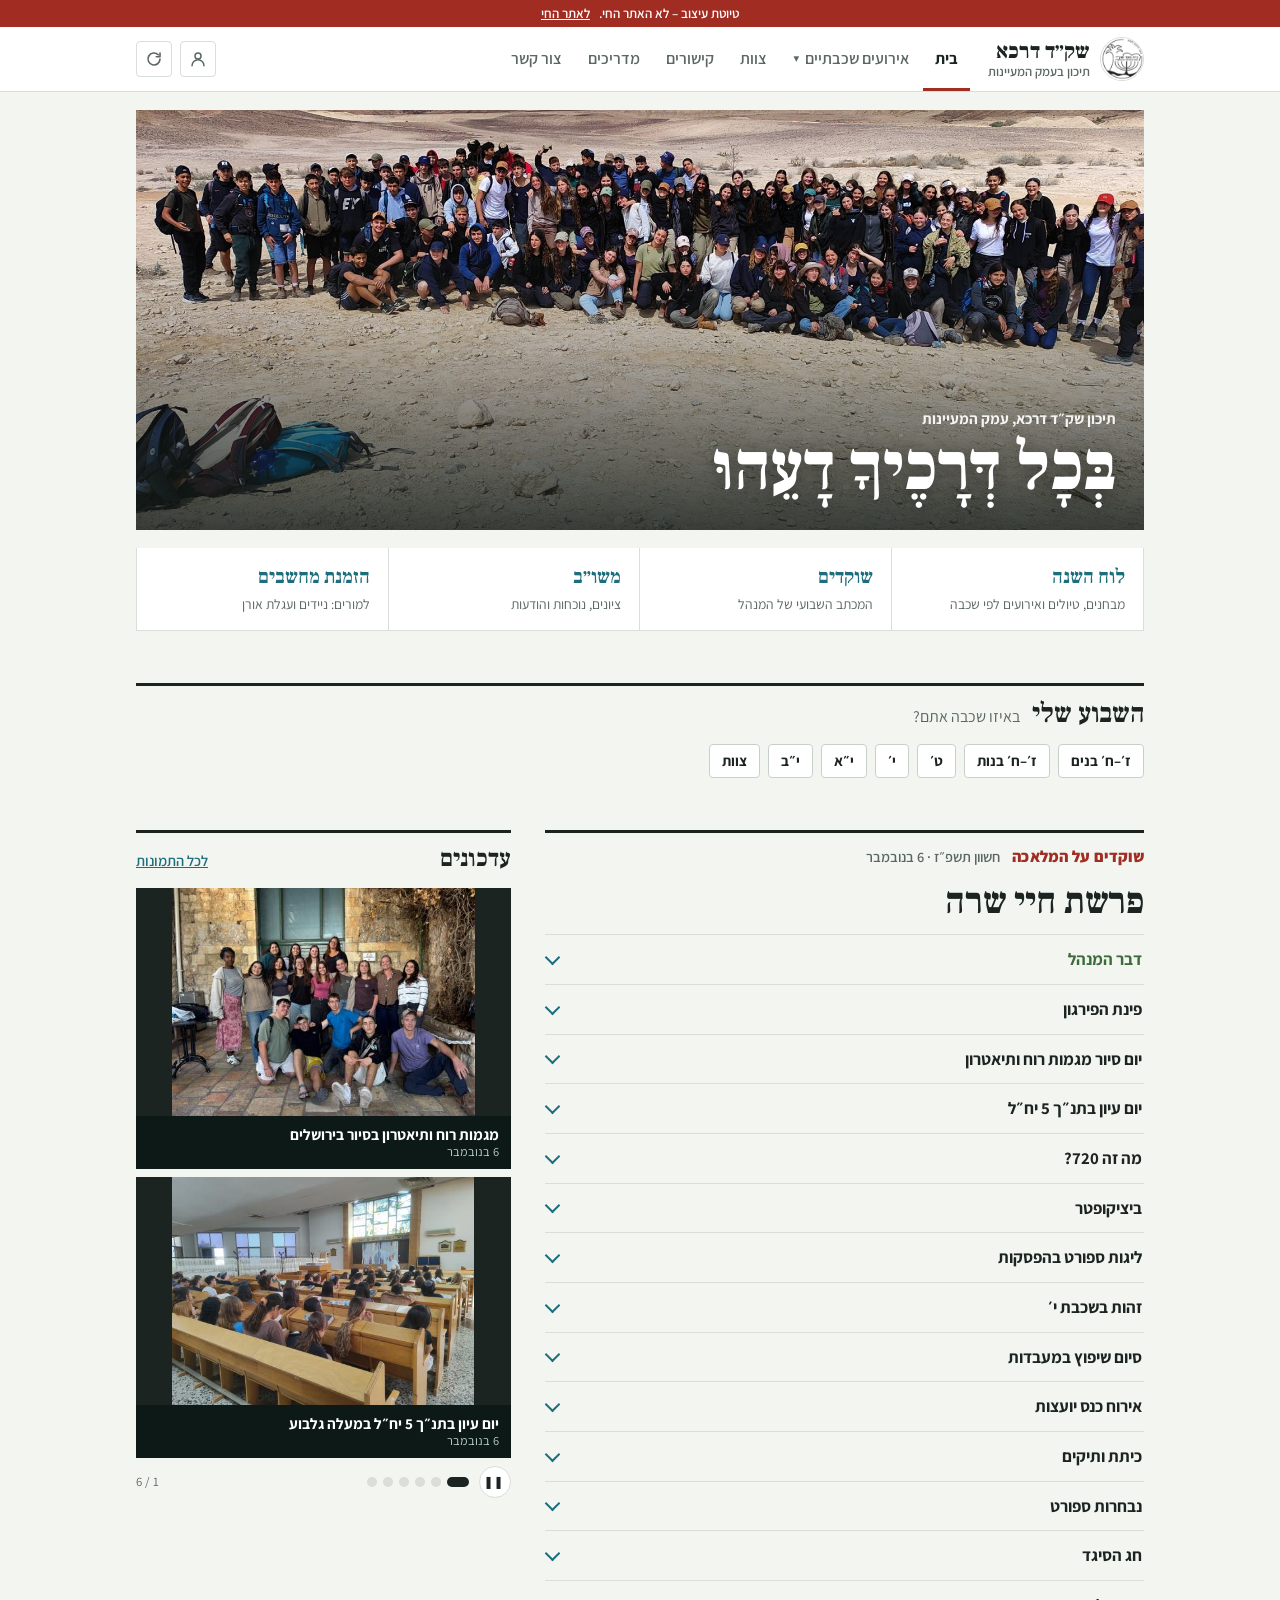
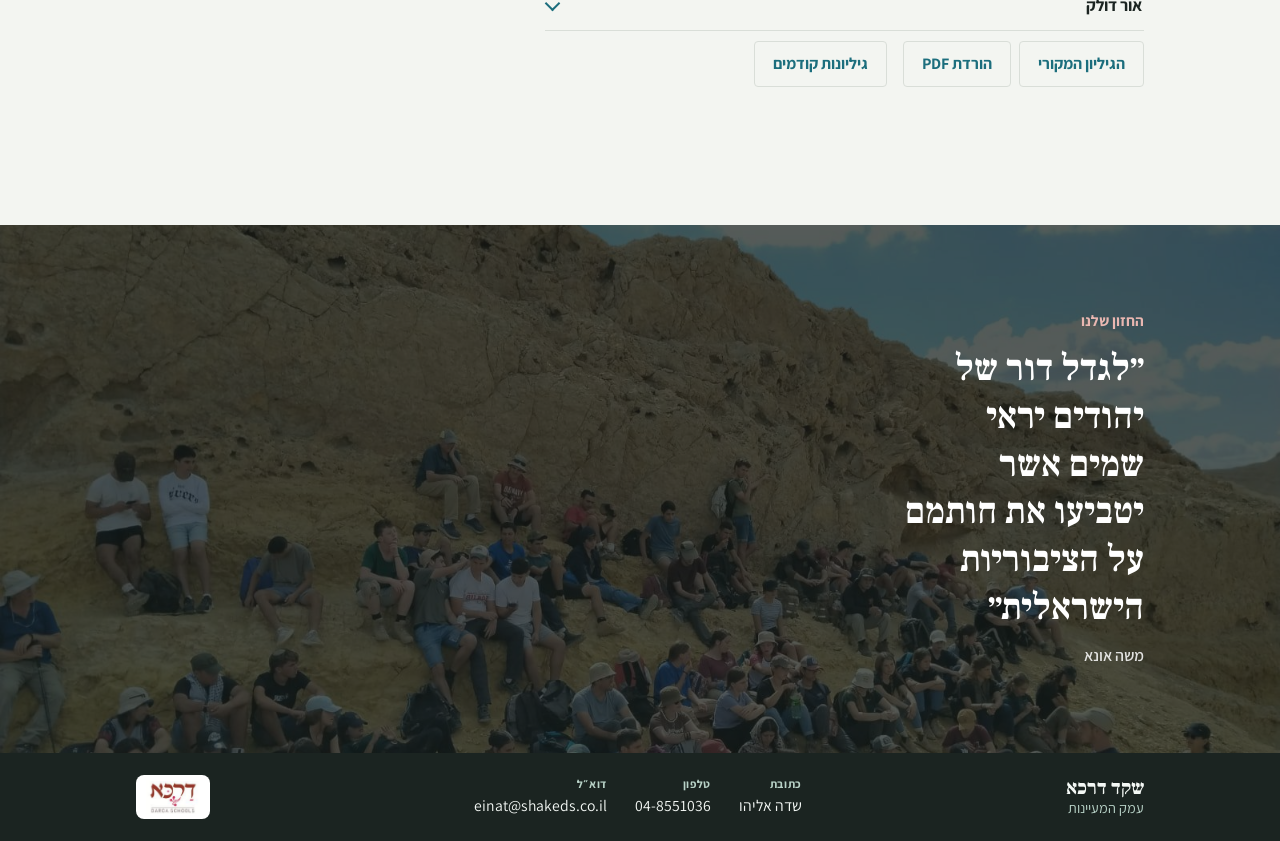
==== commit 702dac6e: "טיוטה מעודכנת מהאתר החי Co-Authored-By: Claude Opus 5.5 <noreply@anthropic.com> Claude-Session: http" ====
--- a/draft.html
+++ b/draft.html
@@ -678,6 +678,31 @@
 .lcard .lbtns{display:flex;flex-wrap:wrap;gap:8px}
 .lcard .lbtns .btn{min-height:46px}
 .links-help{margin:4px 0 0;color:var(--muted)}
+/* contact page */
+.ct{display:grid;gap:22px;max-width:860px}
+.ct-offices{display:grid;gap:12px;grid-template-columns:repeat(auto-fit,minmax(260px,1fr))}
+.ct-office{background:var(--surface);border:1px solid var(--line);border-top:3px solid var(--palm);border-radius:var(--r);padding:16px;display:grid;gap:10px;align-content:start}
+.ct-office h3{margin:0;font-size:1.2rem}
+.ct-office .ct-num{margin:0;font-size:1.35rem;font-weight:700;direction:ltr;text-align:right;letter-spacing:.02em}
+.ct-office .ct-mail{margin:0;color:var(--muted);font-size:.92rem;word-break:break-all}
+.ct-acts{display:flex;flex-wrap:wrap;gap:8px}
+.ct-acts .btn{min-height:46px;gap:6px;flex:1 1 0;justify-content:center;padding:10px 8px;white-space:nowrap}
+.ct-acts .btn svg{width:18px;height:18px;flex:none}
+.btn.wa{background:#1f7a4d}
+.ct-group h3{margin:0 0 8px;font-size:1.05rem;color:var(--muted);font-weight:700}
+.ct-list{list-style:none;margin:0;padding:0;background:var(--surface);border:1px solid var(--line);border-radius:var(--r)}
+.ct-list li{display:flex;align-items:center;gap:12px;padding:12px 14px;border-top:1px solid var(--line)}
+.ct-list li:first-child{border-top:0}
+.ct-who{flex:1;min-width:0;display:grid;gap:1px}
+.ct-who b{font-size:1.05rem}
+.ct-who span{color:var(--muted);font-size:.92rem}
+.ct-who .ct-det{direction:ltr;text-align:right;font-size:.85rem}
+.ct-icons{display:flex;gap:8px;flex:none}
+.ct-icons a{display:grid;place-items:center;width:44px;height:44px;border:1px solid var(--line);border-radius:var(--r);color:var(--water);background:var(--surface)}
+.ct-icons a:hover{background:var(--water-soft)}
+.ct-icons a:focus-visible{outline:3px solid var(--water);outline-offset:2px}
+.ct-icons svg{width:20px;height:20px}
+@media (max-width:560px){.ct-who .ct-det{display:none}}
 /* guides */
 .guides{display:grid;gap:10px;max-width:760px}
 .guide{background:var(--surface);border:1px solid var(--line);border-radius:var(--r);scroll-margin-top:12px}
@@ -704,6 +729,14 @@
 .guide .tip{background:var(--water-soft);border-radius:8px;padding:10px 14px}
 @media (max-width:480px){.navbar nav.tabs a{padding:12px 8px;font-size:.95rem}}
 @media (max-width:440px){.navbar nav.tabs{gap:0}.navbar nav.tabs a{padding:12px 5px;font-size:.86rem}.navbar nav.tabs a .chev{margin-inline-start:3px}}
+@media (max-width:640px){
+  .navbar .wrap{flex-wrap:wrap;gap:0;justify-content:flex-end}
+  .navbar nav.tabs{order:2;flex:1 0 100%;justify-content:space-between;gap:0;border-top:1px solid var(--line)}
+  .navbar nav.tabs a{padding:11px 4px;font-size:.84rem}
+  .navbar nav.tabs a .chev{margin-inline-start:2px}
+}
+@media (max-width:400px){.navbar nav.tabs a{padding:11px 2px;font-size:.8rem}}
+@media (max-width:340px){.navbar nav.tabs a{padding:11px 1px;font-size:.72rem}}
 .crumb{margin:0 0 -8px;font-size:.85rem;line-height:1.3;color:var(--muted);font-weight:600}
 @media (max-width:640px){.crumb{margin-bottom:-4px;font-size:.8rem}}
 .crumb b{color:var(--ink)}
@@ -848,6 +881,7 @@
       <a href="#staff" data-area="staff">צוות</a>
       <a href="#links" data-area="links">קישורים</a>
       <a href="#guides" data-area="guides">מדריכים</a>
+      <a href="#contacts" data-area="contacts">צור קשר</a>
     </nav>
     <div class="nav-tools"><button class="edit-link" id="editToggle" hidden>מצב עריכה</button>
     <button type="button" class="refresh-btn bell-btn" id="bellBtn" data-notify="" aria-label="האזור שלי" title="האזור שלי"><svg viewBox="0 0 24 24" fill="none" stroke="currentColor" stroke-width="2" stroke-linecap="round" stroke-linejoin="round" aria-hidden="true"><circle cx="12" cy="8" r="4"/><path d="M4 21a8 8 0 0 1 16 0"/></svg><span class="bell-dot" hidden></span></button>
@@ -935,9 +969,10 @@
   students:{area:"students",label:"לוח שנה"}, placements:{area:"students",label:"שיבוצי כיתות"}, forms:{area:"students",label:"טפסים"},
   staff:{area:"staff",label:"הזמנת מחשבים"}, computers:{area:"staff",label:"הזמנת מחשבים"},
   links:{area:"links",label:"קישורים חשובים"}, me:{area:"me",label:"האזור שלי"},
-  guides:{area:"guides",label:"מדריכים"}
+  guides:{area:"guides",label:"מדריכים"},
+  contacts:{area:"contacts",label:"צור קשר"}
 };
-const SUB = {home:[], students:["students","placements"], staff:[], links:[], guides:[], me:[]};
+const SUB = {home:[], students:["students","placements"], staff:[], links:[], guides:[], contacts:[], me:[]};
 const tab = ()=>{const h=location.hash.slice(1);return VIEWS[h]?h:"home"};
 window.addEventListener("hashchange",()=>{S.openForm=null;render()});
 /* dropdown menus under the אירועים שכבתיים / צוות tabs */
@@ -1814,6 +1849,44 @@
   <p class="links-help">לא מצליחים להיכנס? <a href="#guides" data-guide="g-login">מדריך כניסה למשו״ב ולשחף</a></p>
   </div>`;
 }
+/* contact page. To change a person: edit their line below (name, role, phone, email). */
+const CONTACT_OFFICES=[
+  {name:"מזכירות בית הספר", phone:"04-8551036", wa:"04-8551036", email:"einat@shakeds.co.il"},
+  {name:"הנהלת חשבונות",   phone:"04-8551040", wa:"04-8551040", email:"allag@shakedarca.org.il"}
+];
+const CONTACT_GROUPS=[
+  {title:"הנהלה", people:[
+    ["עמרי עמירם","מנהל בית הספר","050-3231336","1002364787@hityash.org.il"],
+    ["לינה שגיא","מנהלת חטיבת הביניים","055-8838607","1002170586@hityash.org.il"]]},
+  {title:"ייעוץ", people:[
+    ["תהילה ריכטר","יועצת חטיבת הביניים","052-8597221","1002186671@hityash.org.il"],
+    ["חנה ברנס","יועצת שכבות ט׳ ויא׳","052-2973252","1002165211@hityash.org.il"],
+    ["נטע לב","יועצת שכבות י׳ ויב׳","054-7474036","1002452204@hityash.org.il"]]},
+  {title:"רכזי חטיבת הביניים", people:[
+    ["חבצלת גרוס","רכזת חטיבה – בנות","050-7279395","1002203020@hityash.org.il"],
+    ["אמיר הלוי","רכז חטיבה – בנים","054-6376609","1002643288@hityash.org.il"]]},
+  {title:"רכזי שכבות", people:[
+    ["ינון דיין","רכז שכבה ט׳","052-2834490","1002407429@hityash.org.il"],
+    ["חיים ראוכברגר","רכז שכבה י׳","054-5241328","1002355004@hityash.org.il"],
+    ["ורדית דור","רכזת שכבה יא׳","053-3398553","1002178202@hityash.org.il"],
+    ["מיטל אלון","רכזת שכבה יב׳","054-3028464","1002626220@hityash.org.il"]]}
+];
+const IC={
+  tel:'<svg viewBox="0 0 24 24" fill="none" stroke="currentColor" stroke-width="2" stroke-linecap="round" stroke-linejoin="round" aria-hidden="true"><path d="M22 16.9v3a2 2 0 0 1-2.2 2 19.8 19.8 0 0 1-8.6-3.1 19.5 19.5 0 0 1-6-6A19.8 19.8 0 0 1 2.1 4.2 2 2 0 0 1 4.1 2h3a2 2 0 0 1 2 1.7c.1.9.4 1.8.7 2.7a2 2 0 0 1-.5 2.1L8 9.8a16 16 0 0 0 6 6l1.3-1.3a2 2 0 0 1 2.1-.4c.9.3 1.8.6 2.7.7a2 2 0 0 1 1.7 2z"/></svg>',
+  mail:'<svg viewBox="0 0 24 24" fill="none" stroke="currentColor" stroke-width="2" stroke-linecap="round" stroke-linejoin="round" aria-hidden="true"><rect x="2" y="4" width="20" height="16" rx="2"/><path d="m22 7-10 6L2 7"/></svg>',
+  wa:'<svg viewBox="0 0 24 24" fill="currentColor" aria-hidden="true"><path d="M12 2a10 10 0 0 0-8.6 15.1L2 22l5-1.3A10 10 0 1 0 12 2zm0 18.2a8.2 8.2 0 0 1-4.2-1.2l-.3-.2-3 .8.8-2.9-.2-.3A8.2 8.2 0 1 1 12 20.2zm4.5-6.1c-.2-.1-1.5-.7-1.7-.8s-.4-.1-.6.1-.6.8-.8 1-.3.2-.5.1a6.7 6.7 0 0 1-3.3-2.9c-.3-.4.2-.4.7-1.3.1-.2 0-.3 0-.4l-.8-1.8c-.2-.5-.4-.4-.6-.4h-.5a1 1 0 0 0-.7.3 3 3 0 0 0-.9 2.2 5.2 5.2 0 0 0 1.1 2.7 11.8 11.8 0 0 0 4.5 4c1.7.7 2.3.8 3.2.6a2.7 2.7 0 0 0 1.8-1.2 2.2 2.2 0 0 0 .1-1.2c0-.1-.2-.2-.4-.3z"/></svg>'
+};
+const telHref=n=>"tel:"+n.replace(/\D/g,"");
+const waHref=n=>"https://wa.me/972"+n.replace(/\D/g,"").replace(/^0/,"");
+function contactsView(){
+  const offices=CONTACT_OFFICES.map(o=>`<section class="ct-office"><h3>${esc(o.name)}</h3>
+    <p class="ct-num">${esc(o.phone)}</p><p class="ct-mail">${esc(o.email)}</p>
+    <div class="ct-acts"><a class="btn" href="${telHref(o.phone)}">${IC.tel}התקשרו</a>${o.wa?`<a class="btn wa" href="${waHref(o.wa)}" target="_blank" rel="noopener">${IC.wa}וואטסאפ</a>`:""}<a class="btn ghost" href="mailto:${esc(o.email)}">${IC.mail}מייל</a></div></section>`).join("");
+  const groups=CONTACT_GROUPS.map(g=>`<section class="ct-group"><h3>${esc(g.title)}</h3><ul class="ct-list">${g.people.map(([n,r,ph,em])=>`<li>
+    <div class="ct-who"><b>${esc(n)}</b><span>${esc(r)}</span><span class="ct-det">${esc(ph)} · ${esc(em)}</span></div>
+    <div class="ct-icons"><a href="${telHref(ph)}" aria-label="להתקשר ל${esc(n)} ${esc(ph)}" title="${esc(ph)}">${IC.tel}</a><a href="mailto:${esc(em)}" aria-label="מייל ל${esc(n)}" title="${esc(em)}">${IC.mail}</a></div></li>`).join("")}</ul></section>`).join("");
+  return `<div class="masthead"><h2>צור קשר</h2><p>מזכירות, הנהלה, יועצות ורכזים</p></div><div class="ct"><div class="ct-offices">${offices}</div>${groups}</div>`;
+}
 /* link from another page straight to an open guide */
 document.addEventListener("click",ev=>{const a=ev.target.closest("[data-guide]");if(!a)return;ev.preventDefault();location.hash="guides";setTimeout(()=>{const el=document.getElementById(a.dataset.guide);if(!el)return;el.open=true;el.scrollIntoView({behavior:"smooth",block:"start"})},60)});
 function guidesView(){
@@ -1863,7 +1936,7 @@
   const note = DATA.sample?`<div class="sample-note"><b>תוכן לדוגמה.</b> השוקדים והעדכונים כאן להמחשה עד שיוזן התוכן האמיתי. האירועים בלוח השנה אמיתיים.</div>`:"";
   closeMenu();
   const sub = SUB[area].length?`<p class="crumb">${AREA_NAME[area]} · <b>${t==="students"?(S.type==="staff"?"צוות · כל האירועים":gAll()?"לוח כללי":esc(gradesLabel())):VIEWS[t].label}</b></p>`:"";
-  const body = sub + {home:homeView,shokdim:shokdimView,gallery:galleryView,students:calendarView,staff:computersView,placements:placementsView,forms:formsView,computers:computersView,links:linksView,guides:guidesView,me:meView}[t]();
+  const body = sub + {home:homeView,shokdim:shokdimView,gallery:galleryView,students:calendarView,staff:computersView,placements:placementsView,forms:formsView,computers:computersView,links:linksView,guides:guidesView,contacts:contactsView,me:meView}[t]();
   $("#view").innerHTML = `<div class="view">${note}${body}</div>`;
   if(t==="me") mountNotify(document.getElementById("ntHost")); else ntDraft=null;
   $("#editbar").innerHTML = S.editing?`<div class="edit-bar"><b>מצב עריכה</b><span>${S.dirty?"יש שינויים שעוד לא פורסמו":"כל השינויים פורסמו"}</span><span class="spacer"></span>${DATA.sample?`<button class="btn" data-clear-sample>הסרת התוכן לדוגמה</button>`:""}<button class="btn" data-publish ${S.dirty?"":"disabled"}>פרסום השינויים</button><span class="msg" id="pubMsg" role="status" style="color:inherit"></span></div>`:"";
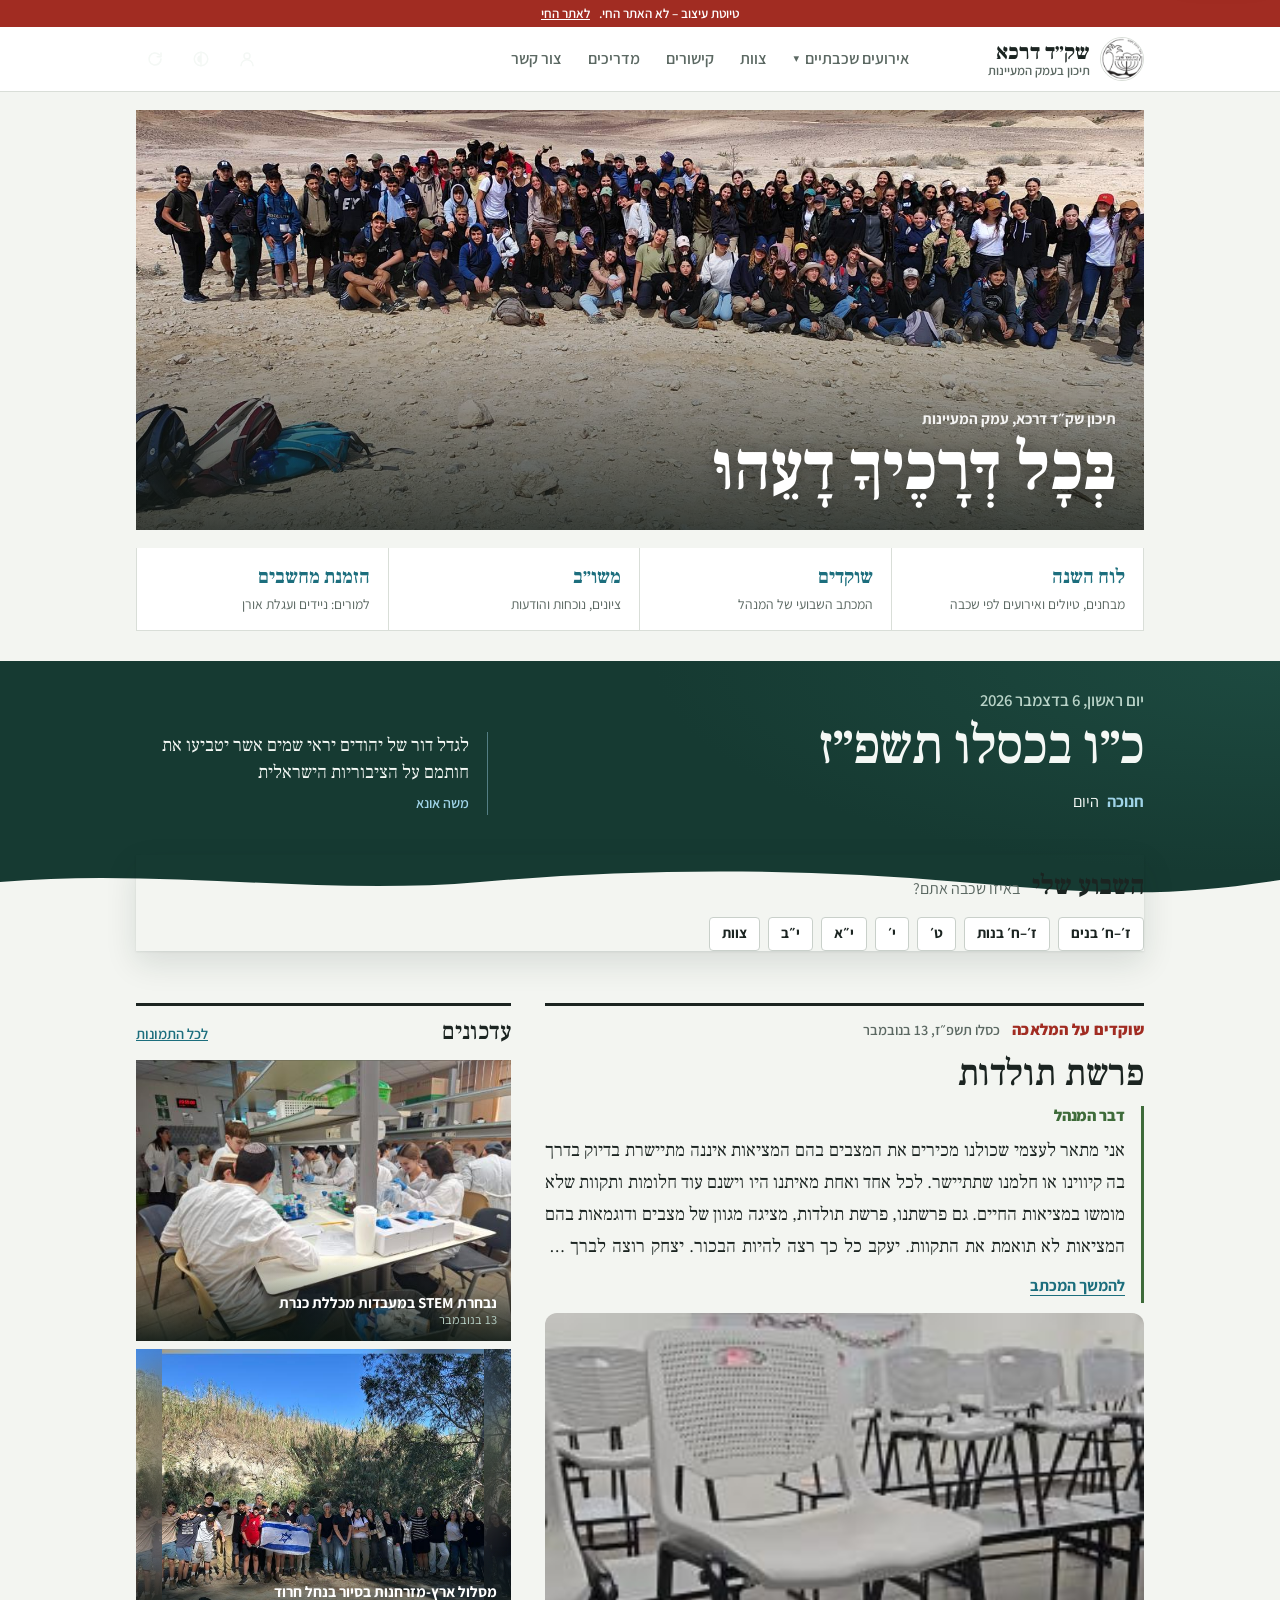
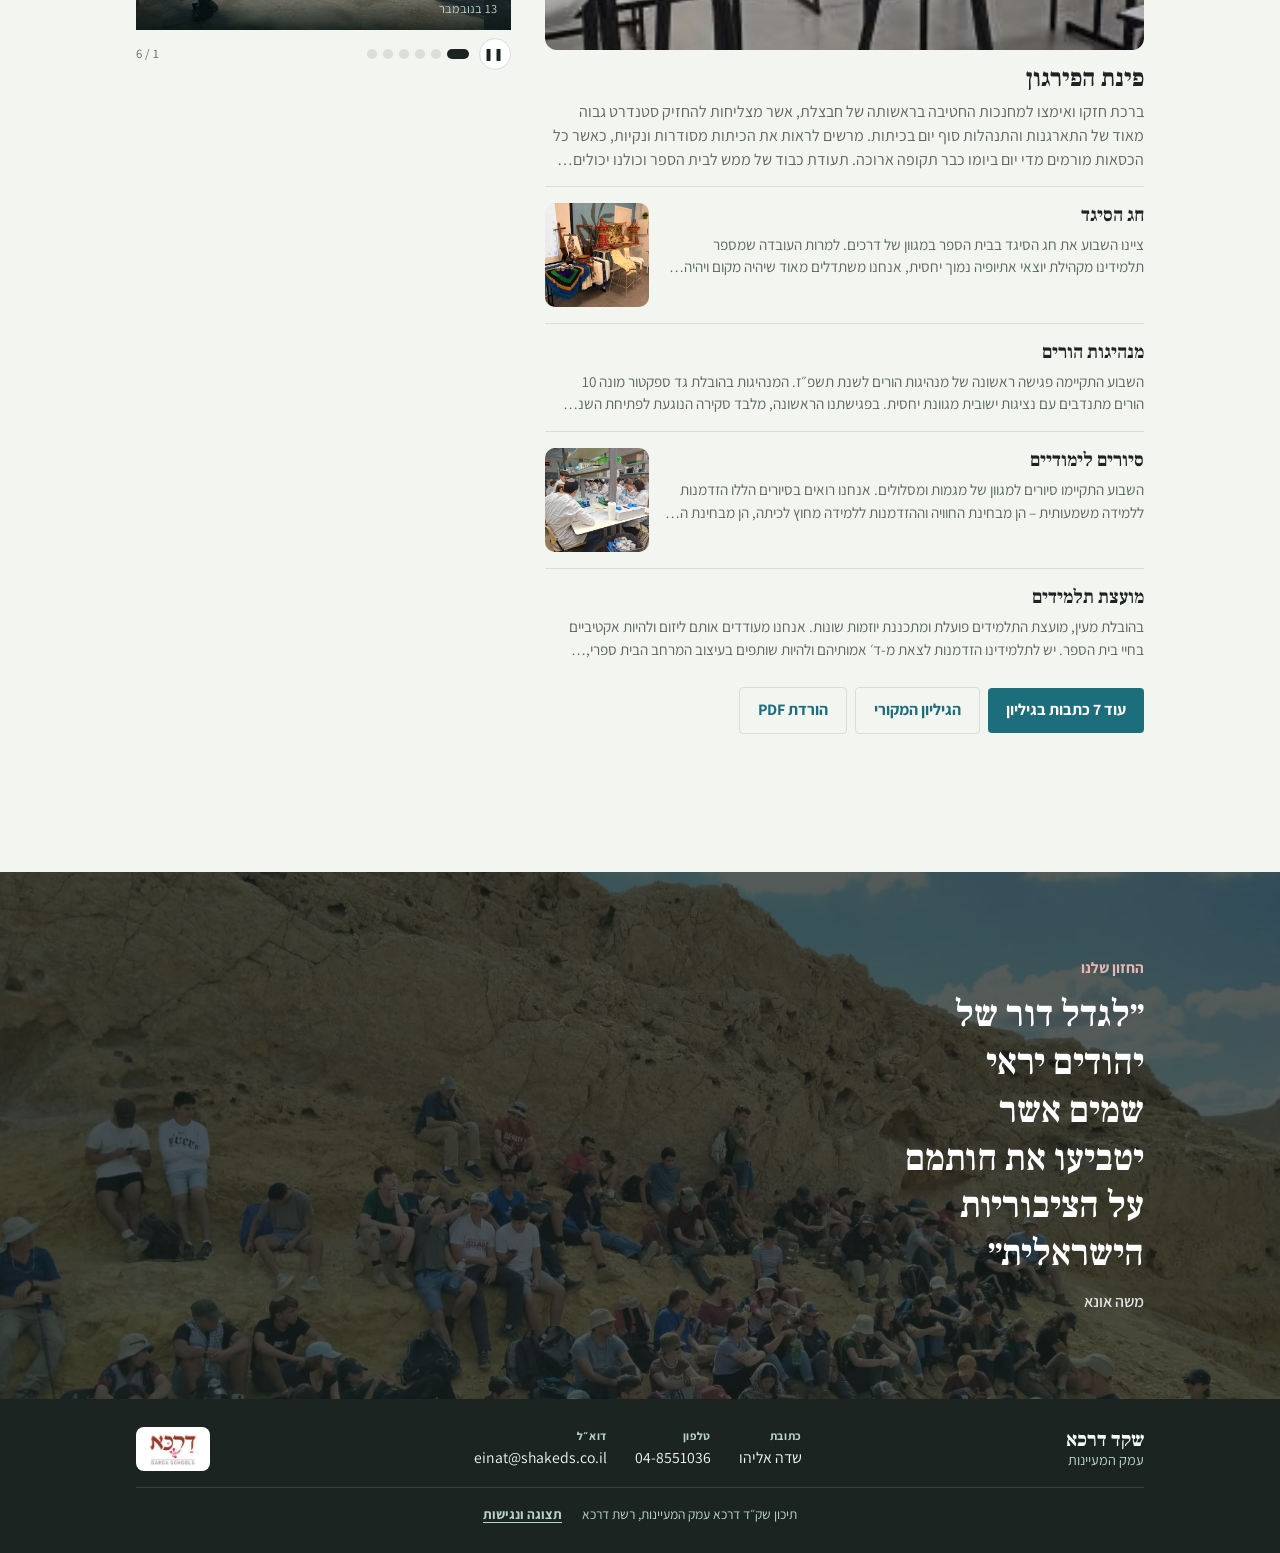
==== commit e277a1c3: "טיוטה: עדכון make_draft לעיצוב החדש של האתר החי, ובניית draft.html מחדש Co-Authored-By: Claude Opus " ====
--- a/draft.html
+++ b/draft.html
@@ -7,6 +7,13 @@
 <title>טיוטה · שקד דרכא עמק המעיינות</title>
 <meta name="description" content="האתר הרשמי של תיכון שק״ד דרכא עמק המעיינות (בית ספר שק״ד, שדה אליהו): לוחות שנה ומבחנים לכל שכבה, שוקדים – העדכון השבועי של המנהל, תמונות ומידע לתלמידים, להורים ולצוות.">
 <meta name="theme-color" content="#163a32">
+<!-- pro-upgrade -->
+<meta name="color-scheme" content="light dark">
+<link rel="preload" href="fonts/assistant-hebrew-wght-normal.woff2" as="font" type="font/woff2" crossorigin>
+<link rel="preload" href="fonts/frank-ruhl-libre-hebrew-wght-normal.woff2" as="font" type="font/woff2" crossorigin>
+<script>(function(){try{var g=function(k,d){var v=localStorage.getItem("shaked:"+k);return v==null?d:JSON.parse(v)},h=document.documentElement,t=g("theme","auto");
+h.dataset.theme=(t==="dark"||(t==="auto"&&matchMedia("(prefers-color-scheme: dark)").matches))?"dark":"light";
+var f=g("fs",0);if(f)h.dataset.fs=f;if(g("contrast",false))h.dataset.contrast="high";if(!g("motion",true))h.dataset.motion="off"}catch(e){}})()</script>
 <link rel="manifest" href="manifest.webmanifest">
 <meta name="google-site-verification" content="Cmv9awXLZTBpHbejM162lvV5nGtx9f_tYhc88SsubKY">
 <link rel="canonical" href="https://shaked-darca.github.io/">
@@ -16,7 +23,10 @@
 <meta property="og:title" content="תיכון שק״ד דרכא עמק המעיינות">
 <meta property="og:description" content="לוחות שנה, שוקדים – העדכון השבועי, תמונות ומידע לתלמידים, להורים ולצוות.">
 <meta property="og:url" content="https://shaked-darca.github.io/">
-<meta property="og:image" content="https://shaked-darca.github.io/icons/icon-512.png">
+<meta property="og:image" content="https://shaked-darca.github.io/icons/share.png">
+<meta property="og:image:width" content="1200">
+<meta property="og:image:height" content="630">
+<meta name="twitter:card" content="summary_large_image">
 <script type="application/ld+json">{"@context":"https://schema.org","@type":"HighSchool","name":"תיכון שק״ד דרכא עמק המעיינות","alternateName":["שקד דרכא","שק״ד דרכא","בית ספר שק״ד","Shaked Darca"],"url":"https://shaked-darca.github.io/","logo":"https://shaked-darca.github.io/icons/icon-512.png","telephone":"04-8551036","email":"einat@shakeds.co.il","address":{"@type":"PostalAddress","addressLocality":"שדה אליהו","addressRegion":"עמק המעיינות","addressCountry":"IL"},"parentOrganization":{"@type":"Organization","name":"רשת דרכא"}}</script>
 
 <link rel="icon" type="image/png" sizes="48x48" href="icons/favicon-48.png">
@@ -54,7 +64,6 @@
 </style>
 </head>
 <body>
-<link rel="stylesheet" href="https://fonts.googleapis.com/css2?family=Assistant:wght@400;600;700;800&family=Secular+One&family=Amatic+SC:wght@700&family=Noto+Serif+Hebrew:wght@700&family=Frank+Ruhl+Libre:wght@500;700;900&display=swap">
 <style id="st">
 /* Layout: a calm school notice board — emblem header, tab bar, one working view at a time; water-blue for actions, palm-green for life, semantic colors only for event types */
 :root{
@@ -756,6 +765,302 @@
 .page-thumb{flex:none;width:150px;scroll-snap-align:start}
 @media (max-width:640px){.page-thumb{width:140px}}
 
+/* ===================================================================
+   שכבת העיצוב המקצועית (design/pro.css)
+   נכתבת פעם אחת כאן, ומוטמעת באתר על ידי scripts/build_next.py.
+   כל מה שמתחת מחליף או משלים את הכללים שמעליו, בלי לשנות את הלוגיקה.
+   =================================================================== */
+
+/* ---------- 1. אותיות: שתי משפחות בלבד, מתארחות באתר עצמו ---------- */
+@font-face{font-family:"Assistant";font-style:normal;font-weight:200 800;font-display:swap;src:url(fonts/assistant-hebrew-wght-normal.woff2) format("woff2");unicode-range:U+0307-0308,U+0590-05FF,U+200C-2010,U+20AA,U+25CC,U+FB1D-FB4F}
+@font-face{font-family:"Assistant";font-style:normal;font-weight:200 800;font-display:swap;src:url(fonts/assistant-latin-wght-normal.woff2) format("woff2");unicode-range:U+0000-00FF,U+0131,U+0152-0153,U+02BB-02BC,U+02C6,U+02DA,U+02DC,U+0304,U+0308,U+0329,U+2000-206F,U+20AC,U+2122,U+2191,U+2193,U+2212,U+2215,U+FEFF,U+FFFD}
+@font-face{font-family:"Frank Ruhl Libre";font-style:normal;font-weight:300 900;font-display:swap;src:url(fonts/frank-ruhl-libre-hebrew-wght-normal.woff2) format("woff2");unicode-range:U+0307-0308,U+0590-05FF,U+200C-2010,U+20AA,U+25CC,U+FB1D-FB4F}
+@font-face{font-family:"Frank Ruhl Libre";font-style:normal;font-weight:300 900;font-display:swap;src:url(fonts/frank-ruhl-libre-latin-wght-normal.woff2) format("woff2");unicode-range:U+0000-00FF,U+0131,U+0152-0153,U+02BB-02BC,U+02C6,U+02DA,U+02DC,U+0304,U+0308,U+0329,U+2000-206F,U+20AC,U+2122,U+2191,U+2193,U+2212,U+2215,U+FEFF,U+FFFD}
+
+:root{
+  --f-display:"Frank Ruhl Libre","Noto Serif Hebrew","David Libre","Times New Roman",serif;
+  --f-hand:var(--f-display);
+  --r:14px;
+  --lift:0 1px 2px rgb(16 41 35 / .08),0 12px 32px rgb(16 41 35 / .12);
+  --bar-h:64px;
+}
+html{overflow-x:clip;scroll-padding-top:calc(var(--bar-h) + 12px)}
+body{font-size:1rem;-webkit-font-smoothing:antialiased}
+h1,h2,h3{font-weight:500;letter-spacing:-.005em}
+html[data-fs="1"]{font-size:112.5%}
+html[data-fs="2"]{font-size:125%}
+
+/* ---------- 2. מצב כהה ---------- */
+:root[data-theme="dark"]{
+  color-scheme:dark;
+  --bg:#0e1714;--surface:#16221e;--sunk:#1e2e29;--ink:#e7efeb;--muted:#9fb2ac;--line:#2b3e38;
+  --water:#7cc4e4;--water-soft:#173644;--palm:#8fd09a;--palm-soft:#1b3a25;
+  --exam:#f2988f;--exam-soft:#45211e;--holiday:#e6c170;--holiday-soft:#3c2f12;
+  --staff:#bba3ec;--staff-soft:#2d2444;
+  --hero:#10291f;--hero-2:#173a30;
+  --lift:0 1px 2px rgb(0 0 0 / .4),0 12px 32px rgb(0 0 0 / .45);
+}
+:root[data-theme="dark"] .btn.wa,:root[data-theme="dark"] .nt-day[aria-pressed="true"]{color:#06120e}
+:root[data-theme="dark"] .btn.wa{background:#5fd08f}
+:root[data-theme="dark"] .cp-item.cart,:root[data-theme="dark"] .cp-note{background:var(--holiday-soft)}
+:root[data-theme="dark"] .me-status.on{background:var(--palm-soft)}
+:root[data-theme="dark"] .cp-item .tag.ice{background:var(--exam-soft);color:var(--exam)}
+:root[data-theme="dark"] .page-thumb img,:root[data-theme="dark"] .sec-imgs img,:root[data-theme="dark"] .photo img{filter:brightness(.92)}
+:root[data-theme="dark"] .cell.today,:root[data-theme="dark"] .cell.today.sel{box-shadow:none}
+
+/* ניגודיות גבוהה */
+:root[data-contrast="high"]{--muted:#2a3634;--line:#7b8a86;--water:#0f5275;--palm:#1f5529;--exam:#8f2019}
+:root[data-contrast="high"][data-theme="dark"]{--muted:#dbe6e2;--line:#8ea39c;--water:#a9defa;--palm:#b4ecbd;--exam:#ffc0b9}
+:root[data-contrast="high"] a:not(.btn):not(.dock a):not(nav.tabs a){text-decoration:underline}
+:root[data-contrast="high"] .past,:root[data-contrast="high"] .cell.past,:root[data-contrast="high"] .bg-row.past{opacity:.8}
+/* בלי תנועה */
+:root[data-motion="off"] *,:root[data-motion="off"] *::before,:root[data-motion="off"] *::after{animation:none!important;transition:none!important;scroll-behavior:auto!important}
+
+/* קישור דילוג לתוכן */
+.skip{position:fixed;inset-block-start:8px;inset-inline-start:8px;z-index:100;background:var(--surface);color:var(--ink);font-weight:700;border-radius:10px;padding:10px 16px;box-shadow:var(--lift);transform:translateY(-200%)}
+.skip:focus{transform:none}
+
+/* ---------- 3. פס עליון אחד: סמל, שם, ניווט ---------- */
+.top{position:sticky;top:0;z-index:20;background:var(--hero);color:var(--hero-ink)}
+.hero{background:none;overflow:visible}
+.hero::before,.waves,.hero .vision{display:none}
+.hero-in{display:flex;align-items:center;min-height:var(--bar-h);gap:0;padding-block:calc(8px + env(safe-area-inset-top,0px)) 8px}
+.brand{gap:12px}
+.emblem{width:46px;height:46px;border:2px solid rgb(255 255 255 / .9);box-shadow:none}
+.brand-text{gap:0}
+.brand h1{font-family:var(--f-display);font-weight:700;font-size:1.5rem;line-height:1.1;letter-spacing:0}
+.motto{font-family:var(--f-display);font-weight:400;font-size:.9rem;line-height:1.2;color:var(--hero-water);margin-top:1px}
+.navbar{background:none;border-bottom:0;color:var(--hero-ink)}
+.navbar nav.tabs{gap:2px}
+.navbar nav.tabs a{color:var(--hero-mute);border-bottom:0;border-radius:999px;padding:8px 14px;font-size:1rem;font-weight:600;transition:background-color .15s,color .15s}
+.navbar nav.tabs a:hover{color:#fff;background:rgb(255 255 255 / .08)}
+.navbar nav.tabs a[aria-current="page"]{color:#fff;background:rgb(255 255 255 / .14);border-bottom-color:transparent}
+.navbar :focus-visible{outline-color:var(--hero-water)}
+.navbar .refresh-btn,.navbar .edit-link{background:none;border-color:rgb(255 255 255 / .28);color:var(--hero-ink)}
+.navbar .refresh-btn:hover,.navbar .edit-link:hover{background:rgb(255 255 255 / .1);color:#fff}
+.navbar .refresh-btn{width:38px;height:38px}
+.navbar .bell-dot{box-shadow:0 0 0 2px var(--hero)}
+.dropmenu{pointer-events:auto;color:var(--ink);margin-top:6px}
+.edit-bar{top:calc(var(--bar-h) + 8px)}
+.guide{scroll-margin-top:calc(var(--bar-h) + 12px)}
+
+/* מסך רחב: הניווט יושב באותה שורה עם הסמל */
+@media (min-width:1000px){
+  .top{position:sticky}
+  .navbar{position:absolute;inset:0;padding-top:env(safe-area-inset-top,0px);pointer-events:none}
+  .navbar .wrap{height:100%;justify-content:flex-end;pointer-events:none}
+  .navbar .wrap>*{pointer-events:auto}
+  .navbar nav.tabs{flex:0 1 auto}
+}
+/* מסך בינוני: שורת ניווט שנייה, כהה מעט */
+@media (min-width:641px) and (max-width:999.98px){
+  :root{--bar-h:112px}
+  .navbar{background:rgb(0 0 0 / .16)}
+  .navbar .wrap{padding-block:6px}
+}
+/* טלפון: פס עליון דק שנגלל עם הדף, הניווט עובר למטה */
+@media (max-width:640px){
+  :root{--bar-h:0px}
+  .top{position:relative}
+  .hero-in{min-height:56px}
+  .emblem{width:40px;height:40px}
+  .brand{gap:10px}
+  .brand h1{font-size:1.3rem}
+  .motto{font-size:.8rem}
+  .navbar{position:absolute;inset:0;padding-top:env(safe-area-inset-top,0px);pointer-events:none}
+  .navbar .wrap{height:100%;flex-wrap:nowrap;justify-content:flex-end;gap:8px;pointer-events:none}
+  .navbar .wrap>*{pointer-events:auto}
+  .navbar nav.tabs{display:none}
+  .navbar .refresh-btn{width:36px;height:36px;display:grid}
+  .dropmenu{display:none}
+}
+
+/* ---------- 4. סרגל תחתון בטלפון ---------- */
+.dock{display:none}
+@media (max-width:640px){
+  .dock{position:fixed;inset:auto 0 0 0;z-index:25;display:grid;grid-template-columns:repeat(5,minmax(0,1fr));background:color-mix(in srgb,var(--surface) 90%,transparent);-webkit-backdrop-filter:saturate(1.4) blur(14px);backdrop-filter:saturate(1.4) blur(14px);border-top:1px solid var(--line);padding:0 max(4px,env(safe-area-inset-right,0px)) env(safe-area-inset-bottom,0px) max(4px,env(safe-area-inset-left,0px))}
+  .dock a,.dock button{position:relative;display:grid;justify-items:center;align-content:center;gap:3px;min-height:58px;padding:6px 2px;border:0;background:none;font:inherit;font-size:.72rem;font-weight:700;line-height:1;color:var(--muted);text-decoration:none;cursor:pointer;-webkit-tap-highlight-color:transparent}
+  .dock svg{width:23px;height:23px}
+  .dock [aria-current="page"]{color:var(--palm)}
+  .dock [aria-current="page"]::before{content:"";position:absolute;top:0;inset-inline:28%;height:3px;border-radius:0 0 3px 3px;background:var(--palm)}
+  .dock :focus-visible{outline-offset:-3px;border-radius:12px}
+  #root>main{padding-bottom:24px}
+  #root>.foot{padding-bottom:calc(62px + env(safe-area-inset-bottom,0px))}
+  .install-pop,.ios-tip,.push-toast{bottom:calc(72px + env(safe-area-inset-bottom,0px))}
+}
+
+/* ---------- 5. עמוד הבית: לוח היום ---------- */
+.tday{position:relative;background:var(--hero);color:var(--hero-ink);margin:-22px calc(50% - 50vw) 0;padding-top:26px}
+.tday::before{content:"";position:absolute;inset:0;background:radial-gradient(70% 130% at 100% 0%,var(--hero-2),transparent 70%);pointer-events:none}
+.tday-in{position:relative;max-width:1040px;margin:0 auto;padding-inline:max(16px,env(safe-area-inset-right,0px)) max(16px,env(safe-area-inset-left,0px));padding-bottom:86px;display:grid;grid-template-columns:minmax(0,1fr) minmax(0,22rem);gap:20px 48px;align-items:end}
+.tday-day{margin:0;color:var(--hero-mute);font-weight:600;font-size:1.05rem}
+.tday-heb{font-family:var(--f-display);font-weight:500;font-size:clamp(2.5rem,8.2vw,4.6rem);line-height:1;letter-spacing:-.015em;margin:6px 0 0;text-wrap:balance}
+.tday-next{margin:16px 0 0;display:inline-flex;flex-wrap:wrap;align-items:baseline;gap:4px 8px;font-size:1.02rem;color:var(--hero-ink)}
+.tday-next b{font-weight:700;color:var(--hero-water)}
+.tday-quote{margin:0;padding-inline-start:18px;border-inline-start:1px solid var(--hero-line);display:grid;gap:6px}
+.tday-quote blockquote{margin:0;font-family:var(--f-display);font-size:1.15rem;line-height:1.5;text-wrap:pretty}
+.tday-quote figcaption{color:var(--hero-water);font-size:.88rem;font-weight:600}
+.tday-wave{position:absolute;inset:auto 0 -1px 0;display:block;width:100%;height:30px}
+.tday+.myweek{position:relative;margin-top:-58px;box-shadow:var(--lift);border-color:transparent}
+:root[data-theme="dark"] .tday+.myweek{border-color:var(--line)}
+@media (max-width:760px){
+  .tday-in{grid-template-columns:minmax(0,1fr);padding-bottom:78px}
+  .tday-quote blockquote{font-size:1rem}
+}
+@media (max-width:640px){
+  .tday{margin-top:-12px;padding-top:14px}
+  .tday-day{font-size:.95rem}
+  .tday+.myweek{margin-top:-52px}
+}
+@media (prefers-reduced-motion:no-preference){
+  .tday-heb{animation:tdayIn .7s cubic-bezier(.2,.7,.2,1) both}
+  @keyframes tdayIn{from{opacity:0;transform:translateY(14px)}to{opacity:1;transform:none}}
+}
+
+/* ---------- 6. ליטוש רכיבים ---------- */
+.myweek{padding:18px 20px;gap:14px}
+.mw-head h2{font-size:1.5rem}
+.mw-day{border-radius:10px;padding:10px 12px}
+.sec-h h2,.masthead h2{font-weight:500}
+.masthead h2{font-size:clamp(1.7rem,4vw,2.2rem)}
+.issue h2{font-weight:500}
+.issue{padding:24px 26px}
+@media (max-width:640px){.issue{padding:18px 16px}.myweek{padding:14px}}
+.btn{border-radius:10px;transition:filter .15s,background-color .15s}
+.btn:hover{filter:brightness(1.07)}
+.btn.ghost:hover{filter:none;background:var(--water-soft)}
+.chip,.mnav,.gcal-add,.seg button{transition:background-color .15s,border-color .15s,color .15s}
+.chip:hover{border-color:var(--palm)}
+.field input:focus,.field select:focus,.field textarea:focus,.sig-head input:focus{outline:3px solid color-mix(in srgb,var(--water) 35%,transparent);outline-offset:0;border-color:var(--water)}
+/* סמלי אימוג׳י בכותרות: יורדים, הכותרת מדברת בעד עצמה */
+.lcard h3>span[aria-hidden="true"],.guide .gi{display:none}
+.lcard{padding:18px 20px}
+.ct-office{border-top-width:1px;position:relative;overflow:hidden}
+.ct-office::before{content:"";position:absolute;inset:0 0 auto 0;height:3px;background:var(--palm)}
+
+/* תמונות רצות: ממלאות את המסגרת, עם רקע מטושטש מאותה תמונה במקום פסים כהים */
+.slide-stage{background:var(--sunk)}
+.slide a{position:relative;overflow:hidden;background:var(--ph) center/cover no-repeat}
+.slide a::before{content:"";position:absolute;inset:0;-webkit-backdrop-filter:blur(22px) brightness(.8);backdrop-filter:blur(22px) brightness(.8)}
+.slide img{position:relative}
+.slide{grid-template-rows:minmax(0,1fr)}
+.slide figcaption{position:absolute;inset:auto 0 0 0;background:linear-gradient(to top,rgb(8 20 17 / .88),rgb(8 20 17 / 0));padding:34px 14px 12px}
+.gallery{gap:14px}
+.photo{border-radius:var(--r)}
+.photo img{transition:transform .35s ease}
+.photo:hover img{transform:scale(1.03)}
+
+/* תחתית */
+.foot{margin-top:40px}
+.foot-in{padding-block:28px}
+.foot-brand b{font-family:var(--f-display)}
+.foot-legal{grid-column:1/-1;margin:0;padding-top:16px;border-top:1px solid rgb(255 255 255 / .12);color:var(--hero-mute);font-size:.85rem;display:flex;flex-wrap:wrap;gap:6px 20px;justify-content:center}
+.foot-legal button{border:0;background:none;color:inherit;font:inherit;font-weight:700;cursor:pointer;padding:0;text-decoration:underline;text-underline-offset:3px}
+
+/* ---------- 7. חלון "תצוגה ונגישות" ותפריט "עוד" ---------- */
+.sheet{border:0;padding:0;background:var(--surface);color:var(--ink);width:min(420px,calc(100vw - 24px));border-radius:18px;box-shadow:var(--lift);max-height:min(86dvh,640px);overflow:auto}
+.sheet::backdrop{background:rgb(8 18 15 / .5)}
+.sheet-in{display:grid;gap:18px;padding:18px 20px 22px}
+.sheet-head{display:flex;align-items:center;gap:10px}
+.sheet-head h2{flex:1;font-size:1.35rem}
+.sheet-x{border:1px solid var(--line);background:none;border-radius:50%;width:38px;height:38px;cursor:pointer;font-size:1.2rem;line-height:1;color:var(--muted)}
+.sheet-links{display:none;gap:2px;margin:0;padding:0;list-style:none}
+.sheet-links a{display:flex;align-items:center;gap:12px;padding:13px 6px;border-bottom:1px solid var(--line);text-decoration:none;color:var(--ink);font-weight:700;font-size:1.05rem}
+.sheet-links a svg{width:22px;height:22px;color:var(--palm);flex:none}
+.sheet-links a::after{content:"";margin-inline-start:auto;width:8px;height:8px;border:solid var(--muted);border-width:0 0 2px 2px;transform:rotate(45deg)}
+.sheet-set{display:grid;gap:14px}
+.sheet-set h3{font-family:var(--f-body);font-weight:800;font-size:.95rem;color:var(--muted)}
+.set-row{display:flex;flex-wrap:wrap;align-items:center;justify-content:space-between;gap:8px 12px}
+.set-row>span{font-weight:700}
+.set-row .seg button{min-height:38px;padding:6px 14px;font-size:.95rem}
+.switch{position:relative;width:52px;height:30px;border-radius:999px;border:0;background:var(--line);cursor:pointer;flex:none;transition:background-color .15s}
+.switch::after{content:"";position:absolute;top:3px;inset-inline-start:3px;width:24px;height:24px;border-radius:50%;background:#fff;box-shadow:0 1px 3px rgb(0 0 0 / .3);transition:inset-inline-start .15s}
+.switch[aria-checked="true"]{background:var(--palm)}
+.switch[aria-checked="true"]::after{inset-inline-start:25px}
+@media (max-width:640px){
+  .sheet{margin:auto 0 0;width:100vw;max-width:100vw;border-radius:20px 20px 0 0;max-height:88dvh;padding-bottom:env(safe-area-inset-bottom,0px)}
+  .sheet[data-mode="more"] .sheet-links{display:grid}
+  .sheet[open]{animation:sheetUp .25s cubic-bezier(.2,.7,.2,1)}
+  @keyframes sheetUp{from{transform:translateY(40px);opacity:0}to{transform:none;opacity:1}}
+}
+
+/* הדפסה: לוח השנה והשוקדים יוצאים נקיים */
+@media print{
+  .top,.dock,.foot,.controls,.sync,.slides,.install-pop,.ios-tip,.tday-wave,#editbar{display:none!important}
+  body{background:#fff}
+  .tday{background:none;color:#000;margin:0;padding:0}
+  .tday+.myweek{margin-top:0;box-shadow:none;border-color:#999}
+  .acc details>*{display:block}
+}
+
+/* ---------- 8. תיקון אחרי משוב: בטלפון לוח היום דק, והסרגל התחתון כהה וברור ---------- */
+.tday-heb{font-size:clamp(2rem,5vw,3.4rem)}
+.tday-in{padding-bottom:80px}
+@media (max-width:640px){
+  .tday{padding-top:8px}
+  .tday-in{padding-bottom:50px;gap:0}
+  .tday-in>div{display:grid;grid-template-columns:minmax(0,1fr) auto;align-items:baseline;gap:0 12px}
+  .tday-day{font-size:.85rem}
+  .tday-next{margin:0;font-size:.85rem;grid-column:2;grid-row:1}
+  .tday-heb{grid-column:1/-1;font-size:1.7rem;margin-top:2px;animation:none}
+  .tday-quote{display:none}
+  .tday-wave{height:16px}
+  .tday+.myweek{margin-top:-38px}
+  .myweek .mw-pick{flex-wrap:nowrap;overflow-x:auto;scrollbar-width:none;margin-inline:-14px;padding-inline:14px}
+  .myweek .mw-pick::-webkit-scrollbar{display:none}
+  .myweek .mw-pick .chip{flex:none}
+
+  .dock{background:var(--hero);-webkit-backdrop-filter:none;backdrop-filter:none;border-top:0;box-shadow:0 -2px 14px rgb(0 0 0 / .22)}
+  .dock a,.dock button{color:var(--hero-mute);font-size:.8rem;min-height:62px;gap:5px}
+  .dock svg{position:relative;width:24px;height:24px}
+  .dock [aria-current="page"]{color:#fff}
+  .dock [aria-current="page"]::before{top:7px;inset-inline:calc(50% - 30px);height:30px;border-radius:999px;background:rgb(255 255 255 / .18)}
+  .dock :focus-visible{outline-color:var(--hero-water)}
+  #root>.foot{padding-bottom:calc(66px + env(safe-area-inset-bottom,0px))}
+}
+
+/* ---------- 9. שוקדים כמגזין: מכתב פותח, כתבות עם תמונות, וקריאה במסך מלא ---------- */
+.mag{display:grid;gap:20px}
+.mag-lead{display:grid;gap:8px;border-inline-start:3px solid var(--palm);padding-inline-start:16px}
+.mag-lead h3{font-family:var(--f-body);font-weight:800;font-size:1rem;color:var(--palm)}
+.mag-lead p{margin:0;font-family:var(--f-display);font-size:1.15rem;line-height:1.75;text-align:justify;display:-webkit-box;-webkit-line-clamp:4;-webkit-box-orient:vertical;overflow:hidden}
+.mag-go{justify-self:start;border:0;background:none;padding:4px 0;font:inherit;font-weight:700;color:var(--water);cursor:pointer;text-decoration:underline;text-underline-offset:4px}
+.st{display:grid;grid-template-columns:minmax(0,1fr) auto;gap:14px;align-items:start;width:100%;text-align:start;background:none;border:0;border-top:1px solid var(--line);padding:16px 0;margin:0;cursor:pointer;font:inherit;color:inherit;-webkit-tap-highlight-color:transparent}
+.st-t{display:grid;gap:5px;min-width:0}
+.st-t b{font-family:var(--f-display);font-weight:700;font-size:1.2rem;line-height:1.3;text-wrap:balance}
+.st-t span{color:var(--muted);font-size:.95rem;line-height:1.5;display:-webkit-box;-webkit-line-clamp:2;-webkit-box-orient:vertical;overflow:hidden}
+.st img{width:104px;height:104px;object-fit:cover;border-radius:10px;display:block;background:var(--sunk)}
+.st:hover .st-t b,.st:focus-visible .st-t b{color:var(--water)}
+.st.feat{grid-template-columns:minmax(0,1fr);gap:12px;border-top:0;padding:0 0 4px}
+.st.feat img{width:100%;height:auto;aspect-ratio:16/9;border-radius:12px;order:-1}
+.st.feat .st-t b{font-size:1.55rem}
+.st.feat .st-t span{font-size:1rem;-webkit-line-clamp:3}
+.mag-list{display:grid}
+@media (min-width:900px){.mag-list.all{grid-template-columns:1fr 1fr;column-gap:32px}}
+@media (max-width:640px){.st img{width:88px;height:88px}.st.feat .st-t b{font-size:1.35rem}}
+
+.reader{border:0;padding:0;background:var(--surface);color:var(--ink);width:min(720px,100vw);max-width:100vw;height:min(92dvh,920px);max-height:100dvh;border-radius:16px;overflow:hidden;box-shadow:var(--lift)}
+.reader[open]{display:grid;grid-template-rows:auto minmax(0,1fr) auto}
+.reader::backdrop{background:rgb(8 18 15 / .6)}
+.rd-bar{display:flex;align-items:center;gap:12px;padding:calc(10px + env(safe-area-inset-top,0px)) 16px 10px;border-bottom:1px solid var(--line)}
+.rd-bar span{flex:1;min-width:0;color:var(--muted);font-weight:700;font-size:.9rem;white-space:nowrap;overflow:hidden;text-overflow:ellipsis}
+.rd-body{overflow-y:auto;overscroll-behavior:contain;padding:22px 22px 30px}
+.rd-body>*{max-width:62ch;margin-inline:auto}
+.rd-body h2{font-weight:700;font-size:clamp(1.7rem,5vw,2.2rem);line-height:1.2;margin-bottom:16px}
+.rd-body p{margin:0 auto 16px;font-size:1.12rem;line-height:1.85;text-align:justify}
+.rd-body p.lines{text-align:start;white-space:pre-line;background:var(--palm-soft);border-radius:10px;padding:10px 14px}
+.rd-body img{display:block;width:100%;height:auto;border-radius:12px;margin-bottom:16px;background:var(--sunk)}
+.rd-links{display:flex;flex-wrap:wrap;gap:8px}
+.rd-nav{display:grid;grid-template-columns:1fr 1fr;gap:10px;padding:10px 16px calc(10px + env(safe-area-inset-bottom,0px));border-top:1px solid var(--line);background:var(--surface)}
+.rd-nav button{display:grid;gap:1px;text-align:start;border:1px solid var(--line);background:var(--bg);border-radius:12px;padding:8px 14px;font:inherit;color:inherit;cursor:pointer;min-width:0;min-height:54px}
+.rd-nav button:disabled{opacity:.35;cursor:default}
+.rd-nav small{color:var(--muted);font-weight:700;font-size:.78rem}
+.rd-nav b{white-space:nowrap;overflow:hidden;text-overflow:ellipsis}
+@media (max-width:640px){.reader{width:100vw;height:100dvh;border-radius:0;margin:0}}
+
+/* באפליקציה המותקנת באייפון: התוכן לא נכנס מתחת לשעון ולסוללה */
+body::before{content:"";position:fixed;inset:0 0 auto 0;height:env(safe-area-inset-top,0px);background:var(--hero);z-index:30}
+
 /* ================= draft design ================= */
 :root{
   --bg:#f3f5f1; --surface:#ffffff; --sunk:#e9ece7; --ink:#1b2421; --muted:#5b6862; --line:#d9ded8;
@@ -871,6 +1176,7 @@
 .foot-brand b{font-family:var(--f-display);font-weight:900}
 </style>
 <template id="shell">
+<a class="skip" href="#view">דילוג לתוכן</a>
 <header class="top">
   <div class="draft-bar">טיוטת עיצוב – לא האתר החי. <a href="./">לאתר החי</a></div>
   <div class="navbar"><div class="wrap nav-in">
@@ -885,20 +1191,29 @@
     </nav>
     <div class="nav-tools"><button class="edit-link" id="editToggle" hidden>מצב עריכה</button>
     <button type="button" class="refresh-btn bell-btn" id="bellBtn" data-notify="" aria-label="האזור שלי" title="האזור שלי"><svg viewBox="0 0 24 24" fill="none" stroke="currentColor" stroke-width="2" stroke-linecap="round" stroke-linejoin="round" aria-hidden="true"><circle cx="12" cy="8" r="4"/><path d="M4 21a8 8 0 0 1 16 0"/></svg><span class="bell-dot" hidden></span></button>
+    <button type="button" class="refresh-btn" data-pro-open="display" aria-haspopup="dialog" aria-label="תצוגה ונגישות" title="תצוגה ונגישות"><svg viewBox="0 0 24 24" fill="none" stroke="currentColor" stroke-width="2" stroke-linecap="round" stroke-linejoin="round" aria-hidden="true"><circle cx="12" cy="12" r="9"/><path d="M12 3v18"/><path d="M12 7a5 5 0 0 0 0 10z" fill="currentColor" stroke="none"/></svg></button>
     <button type="button" class="refresh-btn" id="refreshBtn" aria-label="רענון האפליקציה" title="רענון"><svg viewBox="0 0 24 24" fill="none" stroke="currentColor" stroke-width="2.2" stroke-linecap="round" stroke-linejoin="round" aria-hidden="true"><path d="M20 12a8 8 0 1 1-2.34-5.66"/><path d="M20 4v5h-5"/></svg></button></div>
   </div></div>
 </header>
-<main class="wrap"><div id="editbar"></div><div id="view"></div></main>
+<main class="wrap"><div id="editbar"></div><div id="view" tabindex="-1"></div></main>
 <section class="vband"><div class="wrap"><figure class="vband-q"><figcaption>החזון שלנו</figcaption><blockquote id="visionText"></blockquote><cite id="visionBy"></cite></figure></div></section>
 <footer class="foot"><div class="wrap foot-in">
   <div class="foot-brand"><b>שקד דרכא</b><span>עמק המעיינות</span></div>
   <button class="install-btn" id="installBtn" hidden>התקנת האפליקציה</button>
   <div class="contact" id="contact"></div>
   <img class="darca" src="[data-uri]" alt="רשת דרכא">
+<p class="foot-legal"><span>תיכון שק״ד דרכא עמק המעיינות, רשת דרכא</span><button type="button" data-pro-open="display">תצוגה ונגישות</button></p>
 </div></footer>
+<nav class="dock" aria-label="ניווט מהיר">
+  <a href="#home" data-dock="home"><svg viewBox="0 0 24 24" fill="none" stroke="currentColor" stroke-width="2" stroke-linecap="round" stroke-linejoin="round" aria-hidden="true"><path d="M4 11 12 4l8 7"/><path d="M6 10v10h12V10"/></svg>בית</a>
+  <a href="#students" data-dock="students"><svg viewBox="0 0 24 24" fill="none" stroke="currentColor" stroke-width="2" stroke-linecap="round" stroke-linejoin="round" aria-hidden="true"><rect x="4" y="5" width="16" height="15" rx="2"/><path d="M4 10h16M9 3v4M15 3v4"/></svg>לוח שנה</a>
+  <a href="#links" data-dock="links"><svg viewBox="0 0 24 24" fill="none" stroke="currentColor" stroke-width="2" stroke-linecap="round" stroke-linejoin="round" aria-hidden="true"><path d="M10 14a4 4 0 0 0 5.7 0l3-3a4 4 0 0 0-5.7-5.7l-1 1"/><path d="M14 10a4 4 0 0 0-5.7 0l-3 3a4 4 0 0 0 5.7 5.7l1-1"/></svg>קישורים</a>
+  <a href="#staff" data-dock="staff"><svg viewBox="0 0 24 24" fill="none" stroke="currentColor" stroke-width="2" stroke-linecap="round" stroke-linejoin="round" aria-hidden="true"><rect x="3" y="5" width="18" height="12" rx="2"/><path d="M8 21h8M12 17v4"/></svg>צוות</a>
+  <button type="button" data-dock="more" data-pro-open="more" aria-haspopup="dialog"><svg viewBox="0 0 24 24" fill="none" stroke="currentColor" stroke-width="2" stroke-linecap="round" stroke-linejoin="round" aria-hidden="true"><path d="M4 7h16M4 12h16M4 17h16"/></svg>עוד</button>
+</nav>
 </template>
 <div id="root" dir="rtl" lang="he"></div>
-<script type="application/json" id="data">{"sample": false, "grades": ["זחבנים", "זחבנות", "ט", "י", "יא", "יב"], "events": [{"id": "c31281e6d7a", "date": "2026-08-19", "title": "מסע לפולין", "type": "trip", "grades": ["all"], "note": "", "src": "gcal", "cals": ["school"], "end": "2026-08-25"}, {"id": "c1fa3c6051f", "date": "2026-08-30", "title": "יום היערכות בית ספרי", "type": "event", "grades": ["all"], "note": "", "src": "gcal", "cals": ["school"]}, {"id": "cfa4a84450d", "date": "2026-09-02", "title": "מבחן באנגלית (מיון להקבצות)", "type": "exam", "grades": ["ט"], "note": "", "src": "gcal", "cals": ["ט"]}, {"id": "c851adf7623", "date": "2026-09-03", "title": "מבחן במתימטיקה (מיון להקבצות) 21", "type": "exam", "grades": ["ט"], "note": "", "src": "gcal", "cals": ["ט"]}, {"id": "cd5f77abb45", "date": "2026-09-06", "title": "יום הכוון", "type": "event", "grades": ["יב"], "note": "", "src": "gcal", "cals": ["יב"]}, {"id": "c214195e341", "date": "2026-09-06", "title": "מבחן מיון אנגלית ז בנים שעות 3-4", "type": "exam", "grades": ["זחבנים"], "note": "", "src": "gcal", "cals": ["זחבנים"]}, {"id": "cb659c18f19", "date": "2026-09-06", "title": "מבחן מיון תושב\"ע (לחדשים)", "type": "exam", "grades": ["ט"], "note": "בנים- שיעורים 4+3\nבנות- שיעורים 5+4", "src": "gcal", "cals": ["ט"]}, {"id": "c5840be5eb6", "date": "2026-09-06", "title": "מחנכים נתיבי", "type": "event", "grades": ["staff"], "note": "", "src": "gcal", "cals": ["school"]}, {"id": "cd86ac57206", "date": "2026-09-07", "title": "מבדק עמית ז בנות שעות 3-4", "type": "exam", "grades": ["זחבנות"], "note": "", "src": "gcal", "cals": ["זחבנות"]}, {"id": "c0e3bd5a56f", "date": "2026-09-07", "title": "מתחילים סליחות", "type": "event", "grades": ["all"], "note": "", "src": "gcal", "cals": ["school"]}, {"id": "ca69d0f1875", "date": "2026-09-07", "title": "ערב הורים כללי", "type": "event", "grades": ["all"], "note": "", "src": "gcal", "cals": ["school"]}, {"id": "c59a992ce69", "date": "2026-09-08", "title": "טיולי פתיחה", "type": "trip", "grades": ["all"], "note": "", "src": "gcal", "cals": ["school"]}, {"id": "ca42e3ea77b", "date": "2026-09-09", "title": "הכנה לטריאתלון", "type": "event", "grades": ["י"], "note": "בנים: 9:45- 11:30\nבנות: 11:15- 13:15", "src": "gcal", "cals": ["י"]}, {"id": "cc4e407f3c5", "date": "2026-09-09", "title": "שיחת התעוררות", "type": "event", "grades": ["זחבנות"], "note": "", "src": "gcal", "cals": ["זחבנות"]}, {"id": "c394e30a30d", "date": "2026-09-10", "title": "מופע בית ספרי", "type": "event", "grades": ["all"], "note": "", "src": "gcal", "cals": ["school"]}, {"id": "ccf33c4485a", "date": "2026-09-11", "title": "ערב ראש השנה", "type": "holiday", "grades": ["all"], "note": "", "src": "gcal", "cals": ["holidays"]}, {"id": "c7b23dc8a68", "date": "2026-09-12", "title": "ראש השנה", "type": "holiday", "grades": ["all"], "note": "", "src": "gcal", "cals": ["holidays"], "end": "2026-09-13"}, {"id": "cfa8b3a275e", "date": "2026-09-14", "title": "צום גדליה", "type": "holiday", "grades": ["all"], "note": "", "src": "gcal", "cals": ["holidays"]}, {"id": "c595f356abc", "date": "2026-09-15", "title": "חשיפה למסלולים", "type": "event", "grades": ["ט"], "note": "", "src": "gcal", "cals": ["ט"]}, {"id": "c5cf0534ead", "date": "2026-09-15", "title": "מבדק עמית ז בנים שעות 3-5", "type": "exam", "grades": ["זחבנים"], "note": "", "src": "gcal", "cals": ["זחבנים"]}, {"id": "c8117c5d727", "date": "2026-09-15", "title": "מבחן מיון אנגלית ז בנות שעות 5-6", "type": "exam", "grades": ["זחבנות"], "note": "", "src": "gcal", "cals": ["זחבנות"]}, {"id": "c51bdaa7a6f", "date": "2026-09-15", "title": "ערב סיכום פולין 19:30", "type": "event", "grades": ["יב"], "note": "", "src": "gcal", "cals": ["יב"]}, {"id": "c3f061cb7bd", "date": "2026-09-15", "title": "פאנל בחירות 2-3", "type": "event", "grades": ["יב"], "note": "", "src": "gcal", "cals": ["יב"]}, {"id": "c122d71d44a", "date": "2026-09-16", "title": "חידון חגי תשרי", "type": "event", "grades": ["זחבנות"], "note": "", "src": "gcal", "cals": ["זחבנות"]}, {"id": "c8912cf2f8d", "date": "2026-09-16", "title": "סיור התעוררות", "type": "trip", "grades": ["זחבנים"], "note": "", "src": "gcal", "cals": ["זחבנים"]}, {"id": "c80ea78be2a", "date": "2026-09-16", "title": "שיחה שכבתית עם פזית אפשטיין", "type": "event", "grades": ["ט"], "note": "", "src": "gcal", "cals": ["ט"]}, {"id": "c6b19f88769", "date": "2026-09-17", "title": "חידון חגי תשרי", "type": "event", "grades": ["זחבנים"], "note": "", "src": "gcal", "cals": ["זחבנים"]}, {"id": "c1926a3cbf8", "date": "2026-09-17", "title": "סיור התעוררות", "type": "trip", "grades": ["זחבנות"], "note": "", "src": "gcal", "cals": ["זחבנות"]}, {"id": "c2b797d527c", "date": "2026-09-17", "title": "שוק צדקה", "type": "event", "grades": ["all"], "note": "", "src": "gcal", "cals": ["school"]}, {"id": "ce8753aba3c", "date": "2026-09-19", "title": "שבת שובה", "type": "event", "grades": ["all"], "note": "", "src": "gcal", "cals": ["school"]}, {"id": "ceb6fece6b1", "date": "2026-09-20", "title": "ערב יום כיפור", "type": "holiday", "grades": ["all"], "note": "", "src": "gcal", "cals": ["holidays"]}, {"id": "cd9b11a8c43", "date": "2026-09-21", "title": "יום כיפור", "type": "holiday", "grades": ["all"], "note": "", "src": "gcal", "cals": ["holidays"]}, {"id": "c1e2e67de0b", "date": "2026-09-25", "title": "ערב סוכות", "type": "holiday", "grades": ["all"], "note": "", "src": "gcal", "cals": ["holidays"]}, {"id": "cc0a1df9f2e", "date": "2026-09-26", "title": "סוכות", "type": "holiday", "grades": ["all"], "note": "", "src": "gcal", "cals": ["holidays"], "end": "2026-10-02"}, {"id": "c0e65377896", "date": "2026-10-03", "title": "שמיני עצרת / שמחת תורה", "type": "holiday", "grades": ["all"], "note": "", "src": "gcal", "cals": ["holidays"]}, {"id": "cd2886fcbeb", "date": "2026-10-04", "title": "הכנה לצו ראשון עם לשכת גיוס 12-13", "type": "event", "grades": ["יא"], "note": "", "src": "gcal", "cals": ["יא"]}, {"id": "c5b0c7bb65b", "date": "2026-10-04", "title": "מחנכים כללי", "type": "event", "grades": ["staff"], "note": "", "src": "gcal", "cals": ["school"]}, {"id": "c33dc33ddc5", "date": "2026-10-05", "title": "טקס מלחמת שמחת תורה", "type": "event", "grades": ["זחבנים", "זחבנות"], "note": "", "src": "gcal", "cals": ["זחבנים", "זחבנות"]}, {"id": "c83bf7a5a3a", "date": "2026-10-05", "title": "יום הזיכרון - חרבות ברזל", "type": "event", "grades": ["all"], "note": "", "src": "gcal", "cals": ["school"]}, {"id": "cada0d3e792", "date": "2026-10-07", "title": "מבחן תושב\"ע", "type": "exam", "grades": ["ט"], "note": "", "src": "gcal", "cals": ["ט"]}, {"id": "c2d68a281c0", "date": "2026-10-08", "title": "מבחן תנ\"ך", "type": "exam", "grades": ["י"], "note": "", "src": "gcal", "cals": ["י"]}, {"id": "cea614d31fe", "date": "2026-10-11", "title": "מחנכים שכבתי", "type": "event", "grades": ["staff"], "note": "", "src": "gcal", "cals": ["school"]}, {"id": "c3a63179b7c", "date": "2026-10-11", "title": "מירוצי שדה ז.ח בנות 9:20-10:05", "type": "event", "grades": ["זחבנות"], "note": "", "src": "gcal", "cals": ["זחבנות"]}, {"id": "c9a04ff6bf8", "date": "2026-10-11", "title": "סיור מבוא מגמת ארץ יציאה אחרי הלימודים", "type": "trip", "grades": ["all"], "note": "", "src": "gcal", "cals": ["school"]}, {"id": "c2e0abdfdc6", "date": "2026-10-12", "title": "דרך ארץ ט6", "type": "event", "grades": ["ט"], "note": "", "src": "gcal", "cals": ["ט"]}, {"id": "c341ab5959b", "date": "2026-10-12", "title": "מבחן מיון מתמטיקה ז בנות", "type": "exam", "grades": ["זחבנות"], "note": "", "src": "gcal", "cals": ["זחבנות"]}, {"id": "c4e4e85a686", "date": "2026-10-13", "title": "גלעד סוקניק, הכנה לצו ראשון", "type": "event", "grades": ["יא"], "note": "", "src": "gcal", "cals": ["יא"]}, {"id": "c3bbba3c9e8", "date": "2026-10-13", "title": "מבחן בחומ", "type": "exam", "grades": ["יב"], "note": "", "src": "gcal", "cals": ["יב"]}, {"id": "c80ab30520a", "date": "2026-10-13", "title": "מבחן מיון מתמטיקה ז בנים", "type": "exam", "grades": ["זחבנים"], "note": "", "src": "gcal", "cals": ["זחבנים"]}, {"id": "c5665b1e632", "date": "2026-10-14", "title": "MUN מגדל דוד", "type": "event", "grades": ["all"], "note": "", "src": "gcal", "cals": ["school"]}, {"id": "c4558623769", "date": "2026-10-14", "title": "הכנה למירוצי שדה ז-ח בנים. שעה 1", "type": "event", "grades": ["זחבנים"], "note": "", "src": "gcal", "cals": ["זחבנים"]}, {"id": "cb1d32fcfb9", "date": "2026-10-14", "title": "מבחן אנגלית", "type": "exam", "grades": ["ט"], "note": "", "src": "gcal", "cals": ["ט"]}, {"id": "cc67529e91a", "date": "2026-10-14", "title": "מבחן תושב\"ע", "type": "exam", "grades": ["י"], "note": "", "src": "gcal", "cals": ["י"]}, {"id": "c15fe756cd9", "date": "2026-10-15", "title": "מבחן באנגלית", "type": "exam", "grades": ["יא"], "note": "", "src": "gcal", "cals": ["יא"]}, {"id": "c65a33bd5e4", "date": "2026-10-15", "title": "נבחרת בית ספר כדורסל בנים - בית ללא קהל", "type": "event", "grades": ["all"], "note": "", "src": "gcal", "cals": ["school"]}, {"id": "c21eabfab34", "date": "2026-10-18", "title": "מבחן בתושבע", "type": "exam", "grades": ["יא"], "note": "", "src": "gcal", "cals": ["יא"]}, {"id": "c523fd6003a", "date": "2026-10-18", "title": "מבחן ממטיקה", "type": "exam", "grades": ["יב"], "note": "", "src": "gcal", "cals": ["יב"]}, {"id": "c59c4d5ff95", "date": "2026-10-18", "title": "מבחני מועדי ב ט-יב", "type": "exam", "grades": ["ט", "י", "יא", "יב"], "note": "", "src": "gcal", "cals": ["school"]}, {"id": "c507f30b036", "date": "2026-10-18", "title": "מחנכים נתיבי", "type": "event", "grades": ["staff"], "note": "", "src": "gcal", "cals": ["school"]}, {"id": "c597f4b7399", "date": "2026-10-19", "title": "דרך ארץ ט5", "type": "event", "grades": ["ט"], "note": "", "src": "gcal", "cals": ["ט"]}, {"id": "c3604436393", "date": "2026-10-19", "title": "חשיפה- חינוך תעבורתי", "type": "event", "grades": ["י"], "note": "שיעור 1", "src": "gcal", "cals": ["י"]}, {"id": "c07af75bd2c", "date": "2026-10-19", "title": "מבחן אנגלית", "type": "exam", "grades": ["יב"], "note": "", "src": "gcal", "cals": ["יב"]}, {"id": "c796231c647", "date": "2026-10-20", "title": "טיול שנתי יא-יב", "type": "trip", "grades": ["יא", "יב"], "note": "", "src": "gcal", "cals": ["school"], "end": "2026-10-22"}, {"id": "c095d51af82", "date": "2026-10-22", "title": "יום זכרון לרבין", "type": "event", "grades": ["all"], "note": "", "src": "gcal", "cals": ["school"]}, {"id": "ce66e6d5a40", "date": "2026-10-22", "title": "נבחרת בית ספר כדורסל בנים - רבע גמר", "type": "event", "grades": ["all"], "note": "", "src": "gcal", "cals": ["school"]}, {"id": "c2d2578082d", "date": "2026-10-22", "title": "קפה דילמה כיתות תואמות", "type": "event", "grades": ["זחבנים", "זחבנות"], "note": "", "src": "gcal", "cals": ["זחבנים", "זחבנות"]}, {"id": "c1eef522ee2", "date": "2026-10-25", "title": "מבדק עזריאלי עברית 12", "type": "exam", "grades": ["ט"], "note": "", "src": "gcal", "cals": ["ט"]}, {"id": "c40a814ce63", "date": "2026-10-25", "title": "מבחני מועד ב חטיבה", "type": "exam", "grades": ["זחבנים", "זחבנות"], "note": "", "src": "gcal", "cals": ["זחבנים", "זחבנות"]}, {"id": "c989c8dd32c", "date": "2026-10-25", "title": "מחנכים שכבתי", "type": "event", "grades": ["staff"], "note": "", "src": "gcal", "cals": ["school"]}, {"id": "c50ced67169", "date": "2026-10-25", "title": "צו אחוד #1", "type": "event", "grades": ["יא"], "note": "", "src": "gcal", "cals": ["יא"]}, {"id": "c54a62a6700", "date": "2026-10-26", "title": "דרך ארץ ט4", "type": "event", "grades": ["ט"], "note": "", "src": "gcal", "cals": ["ט"]}, {"id": "c93ec46941c", "date": "2026-10-26", "title": "מירוצי שדה בנים י-יב", "type": "event", "grades": ["י", "יא", "יב"], "note": "שיעור ראשון", "src": "gcal", "cals": ["school"]}, {"id": "c55d6f198c0", "date": "2026-10-26", "title": "מפמר מתמטיקה ז בנות", "type": "event", "grades": ["זחבנות"], "note": "", "src": "gcal", "cals": ["זחבנות"]}, {"id": "c0af1b44d93", "date": "2026-10-26", "title": "מפמר מתמטיקה ח בנים", "type": "event", "grades": ["זחבנים"], "note": "", "src": "gcal", "cals": ["זחבנים"]}, {"id": "c7be7fcbcd5", "date": "2026-10-27", "title": "בחירות לכנסת ישראל", "type": "event", "grades": ["all"], "note": "", "src": "gcal", "cals": ["school"]}, {"id": "c225f7bf2a7", "date": "2026-10-28", "title": "מבדק עזריאלי מתימטיקה 45", "type": "exam", "grades": ["ט"], "note": "", "src": "gcal", "cals": ["ט"]}, {"id": "c09535d9dc4", "date": "2026-10-28", "title": "מבחן עברית", "type": "exam", "grades": ["י"], "note": "", "src": "gcal", "cals": ["י"]}, {"id": "c3de0855f58", "date": "2026-10-28", "title": "מופד יב", "type": "event", "grades": ["staff"], "note": "", "src": "gcal", "cals": ["school"]}, {"id": "cfb478da27e", "date": "2026-10-28", "title": "מפמר מתמטיקה ז בנים", "type": "event", "grades": ["זחבנים"], "note": "", "src": "gcal", "cals": ["זחבנים"]}, {"id": "c3ff68e26bc", "date": "2026-10-29", "title": "MUN משגב", "type": "event", "grades": ["all"], "note": "", "src": "gcal", "cals": ["school"]}, {"id": "c93f38a1054", "date": "2026-10-29", "title": "מבחן מגמות", "type": "exam", "grades": ["יב"], "note": "", "src": "gcal", "cals": ["יב"]}, {"id": "cf9eac92b09", "date": "2026-10-29", "title": "מבחן מתימטיקה", "type": "exam", "grades": ["ט"], "note": "", "src": "gcal", "cals": ["ט"]}, {"id": "c68db44654d", "date": "2026-10-29", "title": "מפמר מתמטיקה ח בנות", "type": "event", "grades": ["זחבנות"], "note": "", "src": "gcal", "cals": ["זחבנות"]}, {"id": "cbe39d5a8cb", "date": "2026-10-29", "title": "נבחרת בית ספר כדורסל בנים - חצי גמר וגמר", "type": "event", "grades": ["all"], "note": "", "src": "gcal", "cals": ["school"]}, {"id": "c1bd004acf1", "date": "2026-11-01", "title": "חוסן קרבי- שיחה שכבתית עם ישי דינר", "type": "event", "grades": ["יב"], "note": "", "src": "gcal", "cals": ["יב"]}, {"id": "c35b6114634", "date": "2026-11-01", "title": "מבחן מתמטיקה", "type": "exam", "grades": ["יא"], "note": "", "src": "gcal", "cals": ["יא"]}, {"id": "cee2459a8d2", "date": "2026-11-01", "title": "מבחן ספרות ח7.", "type": "exam", "grades": ["זחבנות"], "note": "", "src": "gcal", "cals": ["זחבנות"]}, {"id": "c5be8be1117", "date": "2026-11-01", "title": "מופד יא", "type": "event", "grades": ["staff"], "note": "", "src": "gcal", "cals": ["school"]}, {"id": "cddceb07023", "date": "2026-11-01", "title": "מחנכים שכבתי", "type": "event", "grades": ["staff"], "note": "", "src": "gcal", "cals": ["school"]}, {"id": "c76ff6dc2e9", "date": "2026-11-01", "title": "תחילת נושא גבורה", "type": "event", "grades": ["זחבנים"], "note": "", "src": "gcal", "cals": ["זחבנים"]}, {"id": "c3e2d78021e", "date": "2026-11-02", "title": "דרך ארץ ט2+3", "type": "event", "grades": ["ט"], "note": "", "src": "gcal", "cals": ["ט"]}, {"id": "cae466390ff", "date": "2026-11-02", "title": "מבדק עזריאלי שפה ז בנים", "type": "exam", "grades": ["זחבנים"], "note": "", "src": "gcal", "cals": ["זחבנים"]}, {"id": "cc9c9954332", "date": "2026-11-02", "title": "מבדק עזריאלי שפה ח בנות", "type": "exam", "grades": ["זחבנות"], "note": "", "src": "gcal", "cals": ["זחבנות"]}, {"id": "c95decad2fc", "date": "2026-11-02", "title": "מבחן אנגלית 4-3", "type": "exam", "grades": ["י"], "note": "", "src": "gcal", "cals": ["י"]}, {"id": "c6a9edb4f89", "date": "2026-11-02", "title": "מבחן בפיזיקה", "type": "exam", "grades": ["יב"], "note": "", "src": "gcal", "cals": ["יב"]}, {"id": "c063abee095", "date": "2026-11-02", "title": "מבחן בתנך", "type": "exam", "grades": ["יא"], "note": "", "src": "gcal", "cals": ["יא"]}, {"id": "cfd9f674d1f", "date": "2026-11-02", "title": "מבחן מתמטיקה ז בנות", "type": "exam", "grades": ["זחבנות"], "note": "", "src": "gcal", "cals": ["זחבנות"]}, {"id": "c77b8ec2fdb", "date": "2026-11-02", "title": "מבחן מתמטיקה ח בנים", "type": "exam", "grades": ["זחבנים"], "note": "", "src": "gcal", "cals": ["זחבנים"]}, {"id": "c4e31799d49", "date": "2026-11-02", "title": "מבחן ספרות בנות 45", "type": "exam", "grades": ["ט"], "note": "", "src": "gcal", "cals": ["ט"]}, {"id": "cd9ceaea79a", "date": "2026-11-03", "title": "יום מגמה רוח ותיאטרון, י-יב", "type": "event", "grades": ["י", "יא", "יב"], "note": "", "src": "gcal", "cals": ["school"]}, {"id": "c823ce4ce87", "date": "2026-11-03", "title": "יום עיון 5 יחל תנך", "type": "event", "grades": ["יב"], "note": "", "src": "gcal", "cals": ["יב"]}, {"id": "c5e294b90f8", "date": "2026-11-03", "title": "מבדק עזריאלי שפה ז בנות", "type": "exam", "grades": ["זחבנות"], "note": "", "src": "gcal", "cals": ["זחבנות"]}, {"id": "cbdf210a7e6", "date": "2026-11-03", "title": "מבחן מתמטיקה ז בנים", "type": "exam", "grades": ["זחבנים"], "note": "", "src": "gcal", "cals": ["זחבנים"]}, {"id": "ca4f57da3df", "date": "2026-11-03", "title": "מבחן ספרות ז5. ח5. ח6.", "type": "exam", "grades": ["זחבנות"], "note": "", "src": "gcal", "cals": ["זחבנות"]}, {"id": "cfb83af6427", "date": "2026-11-03", "title": "שיחת זהות", "type": "event", "grades": ["י"], "note": "שיעורים 7-6", "src": "gcal", "cals": ["י"]}, {"id": "c561a73f5fd", "date": "2026-11-04", "title": "מבחן ספרות", "type": "exam", "grades": ["יא"], "note": "", "src": "gcal", "cals": ["יא"]}, {"id": "c8314140f62", "date": "2026-11-04", "title": "מבחן ספרות בנים 43", "type": "exam", "grades": ["ט"], "note": "", "src": "gcal", "cals": ["ט"]}, {"id": "c15d28cd0cf", "date": "2026-11-04", "title": "מבחן ספרות ז6.", "type": "exam", "grades": ["זחבנות"], "note": "", "src": "gcal", "cals": ["זחבנות"]}, {"id": "c4129d05935", "date": "2026-11-04", "title": "שיחה לקראת שנה הבאה", "type": "event", "grades": ["יב"], "note": "בשעה רביעית", "src": "gcal", "cals": ["יב"]}, {"id": "c7593648003", "date": "2026-11-05", "title": "מבחן היסטוריה", "type": "exam", "grades": ["י"], "note": "", "src": "gcal", "cals": ["י"]}, {"id": "cc828f4464d", "date": "2026-11-05", "title": "מבחן היסטוריה 43", "type": "exam", "grades": ["ט"], "note": "", "src": "gcal", "cals": ["ט"]}, {"id": "cb73d40983b", "date": "2026-11-05", "title": "מבחן מתמטיקה ח בנות", "type": "exam", "grades": ["זחבנות"], "note": "", "src": "gcal", "cals": ["זחבנות"]}, {"id": "cd68e4a52bc", "date": "2026-11-05", "title": "מבחן ספרות ז7.", "type": "exam", "grades": ["זחבנות"], "note": "", "src": "gcal", "cals": ["זחבנות"]}, {"id": "c3b2b14691e", "date": "2026-11-05", "title": "מתמטיקה קבוצת חמי ח בנים", "type": "event", "grades": ["זחבנים"], "note": "", "src": "gcal", "cals": ["זחבנים"]}, {"id": "cc8bb347960", "date": "2026-11-05", "title": "שיחת הכנה ליום המאה 11:00-12:00", "type": "event", "grades": ["יא"], "note": "", "src": "gcal", "cals": ["יא"]}, {"id": "c0cf6864fcb", "date": "2026-11-08", "title": "מבחן אנגלית ח בנים", "type": "exam", "grades": ["זחבנים"], "note": "", "src": "gcal", "cals": ["זחבנים"]}, {"id": "c429900244f", "date": "2026-11-08", "title": "מבחן אשכול אמ''ת ח6.", "type": "exam", "grades": ["זחבנות"], "note": "", "src": "gcal", "cals": ["זחבנות"]}, {"id": "c32cda818e5", "date": "2026-11-08", "title": "מבחני מועדי ב ט-יב", "type": "exam", "grades": ["ט", "י", "יא", "יב"], "note": "", "src": "gcal", "cals": ["school"]}, {"id": "c8f813baf2e", "date": "2026-11-08", "title": "מחנכים חטיבה אדוה בטחון קהילתי", "type": "event", "grades": ["staff"], "note": "", "src": "gcal", "cals": ["school"]}, {"id": "ce346f0a7ba", "date": "2026-11-08", "title": "מחנכים נתיבי", "type": "event", "grades": ["staff"], "note": "", "src": "gcal", "cals": ["school"]}, {"id": "ca97114bdf8", "date": "2026-11-08", "title": "שיחה חג הסיגד", "type": "event", "grades": ["זחבנות"], "note": "", "src": "gcal", "cals": ["זחבנות"]}, {"id": "cc02bcd9fa0", "date": "2026-11-08", "title": "שיחה לחג הסיגד", "type": "event", "grades": ["זחבנים"], "note": "שכבת ז- יאיר מרשה:\nשיעור 1- ז3\nשיעור 2- ז2\nשיעור 5- ז1\n\nשיעור 2- ח׳ בנים עם וובסרה", "src": "gcal", "cals": ["זחבנים"]}, {"id": "c348ca7faaf", "date": "2026-11-09", "title": "מבדק עזריאלי שפה ח בנים", "type": "exam", "grades": ["זחבנים"], "note": "", "src": "gcal", "cals": ["זחבנים"]}, {"id": "cf62cf266b2", "date": "2026-11-09", "title": "מבחן אשכול אמ''ת ז1.", "type": "exam", "grades": ["זחבנים"], "note": "", "src": "gcal", "cals": ["זחבנים"]}, {"id": "c5229956d9a", "date": "2026-11-09", "title": "מבחן אשכול אמ''ת ח7.", "type": "exam", "grades": ["זחבנות"], "note": "", "src": "gcal", "cals": ["זחבנות"]}, {"id": "c9067ed4f97", "date": "2026-11-09", "title": "מבחן מגמות", "type": "exam", "grades": ["יא"], "note": "", "src": "gcal", "cals": ["יא"]}, {"id": "cade4df8d78", "date": "2026-11-09", "title": "מבחן מתימטיקה", "type": "exam", "grades": ["י"], "note": "", "src": "gcal", "cals": ["י"]}, {"id": "c6cecbb2769", "date": "2026-11-09", "title": "סיגד", "type": "holiday", "grades": ["all"], "note": "", "src": "gcal", "cals": ["holidays"]}, {"id": "c3fb3baf7ef", "date": "2026-11-10", "title": "יום מגמה מדמח ופיזיקה", "type": "event", "grades": ["יא"], "note": "", "src": "gcal", "cals": ["יא"]}, {"id": "c48f341ea6b", "date": "2026-11-10", "title": "מבחן אנגלית ח בנות", "type": "exam", "grades": ["זחבנות"], "note": "", "src": "gcal", "cals": ["זחבנות"]}, {"id": "cada2b9c591", "date": "2026-11-10", "title": "מבחן אשכול אמ''ת ז2. ז3. ח1.", "type": "exam", "grades": ["זחבנים"], "note": "", "src": "gcal", "cals": ["זחבנים"]}, {"id": "c464c58f615", "date": "2026-11-10", "title": "מבחן אשכול אמ''ת ז5. ז6.", "type": "exam", "grades": ["זחבנות"], "note": "", "src": "gcal", "cals": ["זחבנות"]}, {"id": "cb617ca3509", "date": "2026-11-10", "title": "מבחן בתנך בגרות פנימית", "type": "exam", "grades": ["יב"], "note": "", "src": "gcal", "cals": ["יב"]}, {"id": "cc0e6926977", "date": "2026-11-11", "title": "דרך ארץ ט1", "type": "event", "grades": ["ט"], "note": "", "src": "gcal", "cals": ["ט"]}, {"id": "c8889b9edc8", "date": "2026-11-11", "title": "מבחן אשכול אמ''ת ח2. ח3.", "type": "exam", "grades": ["זחבנים"], "note": "", "src": "gcal", "cals": ["זחבנים"]}, {"id": "c2b596559a2", "date": "2026-11-11", "title": "מבחן ספרות", "type": "exam", "grades": ["י"], "note": "", "src": "gcal", "cals": ["י"]}, {"id": "c3252f191d2", "date": "2026-11-11", "title": "מינימתכונת בעברית", "type": "exam", "grades": ["יא"], "note": "", "src": "gcal", "cals": ["יא"]}, {"id": "ce484237bd2", "date": "2026-11-12", "title": "מבחן אומנות", "type": "exam", "grades": ["יא"], "note": "", "src": "gcal", "cals": ["יא"]}, {"id": "c47a1571f61", "date": "2026-11-12", "title": "מבחן אשכול אמ''ת ח5.", "type": "exam", "grades": ["זחבנות"], "note": "", "src": "gcal", "cals": ["זחבנות"]}, {"id": "caca3332fa4", "date": "2026-11-12", "title": "מבחן באזרחות", "type": "exam", "grades": ["יב"], "note": "", "src": "gcal", "cals": ["יב"]}, {"id": "c617eb3df2f", "date": "2026-11-12", "title": "מבחן מדעים", "type": "exam", "grades": ["ט"], "note": "בנות: שיעורים 2+1\nבנים: שיעורים 4+3", "src": "gcal", "cals": ["ט"]}, {"id": "cb511a1480f", "date": "2026-11-12", "title": "מבחן תנ\"ך ק. הודיה", "type": "exam", "grades": ["י"], "note": "", "src": "gcal", "cals": ["י"]}, {"id": "c7f0e4f2eda", "date": "2026-11-12", "title": "נבחרת כדורסל- ליגת החמד", "type": "event", "grades": ["all"], "note": "", "src": "gcal", "cals": ["school"]}, {"id": "c123a96f562", "date": "2026-11-15", "title": "מבחן בהסטוריה", "type": "exam", "grades": ["יא"], "note": "", "src": "gcal", "cals": ["יא"]}, {"id": "ce02ec33e0e", "date": "2026-11-15", "title": "מבחן מגמות", "type": "exam", "grades": ["י"], "note": "", "src": "gcal", "cals": ["י"]}, {"id": "c5b6d5c42e2", "date": "2026-11-15", "title": "מבחן עברית 21", "type": "exam", "grades": ["ט"], "note": "", "src": "gcal", "cals": ["ט"]}, {"id": "c72c099ae87", "date": "2026-11-15", "title": "מועד ב חטיבה", "type": "event", "grades": ["זחבנים", "זחבנות"], "note": "", "src": "gcal", "cals": ["school", "זחבנים", "זחבנות"]}, {"id": "c8a7db07517", "date": "2026-11-15", "title": "מחנכים כללי", "type": "event", "grades": ["staff"], "note": "", "src": "gcal", "cals": ["school"]}, {"id": "c5fb09136eb", "date": "2026-11-15", "title": "שבוע ארגון- בלי מבחנים", "type": "exam", "grades": ["זחבנים", "זחבנות"], "note": "", "src": "gcal", "cals": ["זחבנים", "זחבנות"], "end": "2026-11-19"}, {"id": "cb5c30924d6", "date": "2026-11-16", "title": "דרך ארץ בנים ט", "type": "event", "grades": ["ט"], "note": "", "src": "gcal", "cals": ["ט"]}, {"id": "cc4dceaac81", "date": "2026-11-16", "title": "מבחן מדעי החברה", "type": "exam", "grades": ["יב"], "note": "", "src": "gcal", "cals": ["יב"]}, {"id": "c6c382fdb02", "date": "2026-11-17", "title": "יום שיא באריאל לתלמידי ארץ", "type": "event", "grades": ["יב"], "note": "", "src": "gcal", "cals": ["יב"]}, {"id": "c23d18e87f5", "date": "2026-11-18", "title": "מופד י", "type": "event", "grades": ["staff"], "note": "", "src": "gcal", "cals": ["school"]}, {"id": "c781a2bf10d", "date": "2026-11-18", "title": "נבחרת בית ספר כדורסל בנים - גליל", "type": "event", "grades": ["all"], "note": "", "src": "gcal", "cals": ["school"], "end": "2026-11-19"}, {"id": "cf88d58a406", "date": "2026-11-19", "title": "כינוס לכבוד שבת ארגון", "type": "event", "grades": ["all"], "note": "", "src": "gcal", "cals": ["school"]}, {"id": "c6cce9b71f5", "date": "2026-11-21", "title": "שבת ארגון", "type": "event", "grades": ["all"], "note": "", "src": "gcal", "cals": ["school"]}, {"id": "cfd74b3b6fe", "date": "2026-11-22", "title": "יום עיון למורים", "type": "event", "grades": ["staff"], "note": "", "src": "gcal", "cals": ["school"]}, {"id": "c34ba9781ac", "date": "2026-11-22", "title": "מופד ז.ח בנים", "type": "event", "grades": ["staff"], "note": "", "src": "gcal", "cals": ["school"]}, {"id": "cf52814c243", "date": "2026-11-23", "title": "דרך ארץ בנות ט", "type": "event", "grades": ["ט"], "note": "", "src": "gcal", "cals": ["ט"]}, {"id": "cf3c1c9dd55", "date": "2026-11-23", "title": "יום שיא רוח צעירה", "type": "event", "grades": ["ט"], "note": "", "src": "gcal", "cals": ["ט"]}, {"id": "c20a07b367a", "date": "2026-11-23", "title": "מבחן בפיזיקה", "type": "exam", "grades": ["יא"], "note": "", "src": "gcal", "cals": ["יא"]}, {"id": "c6994b007a4", "date": "2026-11-23", "title": "מבחן היסטוריה ז6. ח5. ח6.", "type": "exam", "grades": ["זחבנות"], "note": "", "src": "gcal", "cals": ["זחבנות"]}, {"id": "c98f26ca774", "date": "2026-11-23", "title": "מבחן היסטוריה י7", "type": "exam", "grades": ["י"], "note": "", "src": "gcal", "cals": ["י"]}, {"id": "cf365d27d57", "date": "2026-11-23", "title": "מבחן ספרות ז1. ז2.", "type": "exam", "grades": ["זחבנים"], "note": "", "src": "gcal", "cals": ["זחבנים"]}, {"id": "c8f7a9437d4", "date": "2026-11-23", "title": "מתכונת COBE באנגלית", "type": "exam", "grades": ["יב"], "note": "", "src": "gcal", "cals": ["יב"]}, {"id": "c5f6535d400", "date": "2026-11-23", "title": "סיור ירושלים 1 מגמת ארץ", "type": "trip", "grades": ["י", "יא"], "note": "", "src": "gcal", "cals": ["י", "יא"]}, {"id": "cb581c26049", "date": "2026-11-24", "title": "טריאתלון", "type": "event", "grades": ["י"], "note": "", "src": "gcal", "cals": ["י"]}, {"id": "c314bb49126", "date": "2026-11-24", "title": "מבחן אנגלית ז בנות", "type": "exam", "grades": ["זחבנות"], "note": "", "src": "gcal", "cals": ["זחבנות"]}, {"id": "c6f17496555", "date": "2026-11-24", "title": "מבחן היסטוריה ח3.", "type": "exam", "grades": ["זחבנים"], "note": "", "src": "gcal", "cals": ["זחבנים"]}, {"id": "cf14e6450bd", "date": "2026-11-24", "title": "מבחן היסטוריה ח7.", "type": "exam", "grades": ["זחבנות"], "note": "", "src": "gcal", "cals": ["זחבנות"]}, {"id": "c70f79ab5f8", "date": "2026-11-24", "title": "מבחן ספרות ח1.", "type": "exam", "grades": ["זחבנים"], "note": "", "src": "gcal", "cals": ["זחבנים"]}, {"id": "c0df23fbec9", "date": "2026-11-25", "title": "מבחן אומנות ופיזיקה", "type": "exam", "grades": ["י"], "note": "", "src": "gcal", "cals": ["י"]}, {"id": "c5280c112ce", "date": "2026-11-25", "title": "מבחן היסטוריה ז2. ח1. ח2.", "type": "exam", "grades": ["זחבנים"], "note": "", "src": "gcal", "cals": ["זחבנים"]}, {"id": "ca1e67c7c23", "date": "2026-11-25", "title": "מבחן היסטוריה ז5.", "type": "exam", "grades": ["זחבנות"], "note": "", "src": "gcal", "cals": ["זחבנות"]}, {"id": "c24ec7e515a", "date": "2026-11-25", "title": "מבחן ספרות", "type": "exam", "grades": ["יא"], "note": "", "src": "gcal", "cals": ["יא"]}, {"id": "cf9a43672ec", "date": "2026-11-25", "title": "מופד ט", "type": "event", "grades": ["staff"], "note": "", "src": "gcal", "cals": ["school"]}, {"id": "c0ede17a932", "date": "2026-11-26", "title": "מבחן בחומ", "type": "exam", "grades": ["יב"], "note": "", "src": "gcal", "cals": ["יב"]}, {"id": "cb1b15e27fa", "date": "2026-11-26", "title": "מבחן היסטוריה ז1.", "type": "exam", "grades": ["זחבנים"], "note": "", "src": "gcal", "cals": ["זחבנים"]}, {"id": "ccf1c0fabe7", "date": "2026-11-26", "title": "מבחן כימיה מועד ב", "type": "exam", "grades": ["יב"], "note": "", "src": "gcal", "cals": ["יב"]}, {"id": "cf2298abbb3", "date": "2026-11-26", "title": "מבחן ספרות ז3. ח2. ח3.", "type": "exam", "grades": ["זחבנים"], "note": "", "src": "gcal", "cals": ["זחבנים"]}, {"id": "cf6bdefa122", "date": "2026-11-26", "title": "מתכונת באנגלית", "type": "exam", "grades": ["יא"], "note": "", "src": "gcal", "cals": ["יא"]}, {"id": "ce51954b339", "date": "2026-11-29", "title": "מבחן היסטוריה ז3.", "type": "exam", "grades": ["זחבנים"], "note": "", "src": "gcal", "cals": ["זחבנים"]}, {"id": "c4cb1880d22", "date": "2026-11-29", "title": "מבחן היסטוריה ז7.", "type": "exam", "grades": ["זחבנות"], "note": "", "src": "gcal", "cals": ["זחבנות"]}, {"id": "caf85038e1b", "date": "2026-11-29", "title": "מבחן תנ\"ך", "type": "exam", "grades": ["ט"], "note": "בנות: שיעורים 3+2\nט1: שיעורים 2+1\nט 2: שיעורים 5+4", "src": "gcal", "cals": ["ט"]}, {"id": "c2e2dcaa402", "date": "2026-11-29", "title": "מבחני מועד ב חטיבה", "type": "exam", "grades": ["זחבנים", "זחבנות"], "note": "", "src": "gcal", "cals": ["זחבנים", "זחבנות"]}, {"id": "cfb2b14f8ec", "date": "2026-11-29", "title": "מבחני מועדי ב ט-יב", "type": "exam", "grades": ["ט", "י", "יא", "יב"], "note": "", "src": "gcal", "cals": ["school"]}, {"id": "ca9a272f2d1", "date": "2026-11-29", "title": "מופד ז-ח בנות", "type": "event", "grades": ["staff"], "note": "", "src": "gcal", "cals": ["school"]}, {"id": "ca121ea108c", "date": "2026-11-29", "title": "מחנכים נתיבי", "type": "event", "grades": ["staff"], "note": "", "src": "gcal", "cals": ["school"]}, {"id": "c5d497d1cd4", "date": "2026-11-30", "title": "מבחן באזרחות", "type": "exam", "grades": ["יב"], "note": "", "src": "gcal", "cals": ["יב"]}, {"id": "ce57d15212f", "date": "2026-11-30", "title": "מתכונת עברית קבוצות חיימי", "type": "exam", "grades": ["יא"], "note": "", "src": "gcal", "cals": ["יא"]}, {"id": "ce2da04f5e5", "date": "2026-12-01", "title": "מסע בנות חטיבה", "type": "trip", "grades": ["זחבנות"], "note": "", "src": "gcal", "cals": ["זחבנות"], "end": "2026-12-02"}, {"id": "c6555d8a1ea", "date": "2026-12-01", "title": "מסע בנים חטיבה", "type": "trip", "grades": ["זחבנים"], "note": "", "src": "gcal", "cals": ["זחבנים"], "end": "2026-12-02"}, {"id": "c0ff2518058", "date": "2026-12-01", "title": "מסעות בנים-בנות תיכון", "type": "trip", "grades": ["ט", "י", "יא", "יב"], "note": "", "src": "gcal", "cals": ["school"], "end": "2026-12-03"}, {"id": "c2cb3745f27", "date": "2026-12-05", "title": "חנוכה", "type": "holiday", "grades": ["all"], "note": "", "src": "gcal", "cals": ["holidays"], "end": "2026-12-12"}, {"id": "c837785cb54", "date": "2026-12-13", "title": "מבחן אשכול אמ''ת ז7.", "type": "exam", "grades": ["זחבנות"], "note": "", "src": "gcal", "cals": ["זחבנות"]}, {"id": "c35c082230c", "date": "2026-12-13", "title": "מבחן מתמטיקה", "type": "exam", "grades": ["יא"], "note": "", "src": "gcal", "cals": ["יא"]}, {"id": "ca7ab7e2926", "date": "2026-12-13", "title": "מחנכים שכבתי", "type": "event", "grades": ["staff"], "note": "", "src": "gcal", "cals": ["school"]}, {"id": "cdef3915ab0", "date": "2026-12-14", "title": "Cobe בגרות", "type": "exam", "grades": ["יב"], "note": "", "src": "gcal", "cals": ["יב"]}, {"id": "cf773e456ad", "date": "2026-12-14", "title": "יומן קריאה אנגלית", "type": "event", "grades": ["י"], "note": "", "src": "gcal", "cals": ["י"]}, {"id": "c412c1df5f0", "date": "2026-12-14", "title": "סיור צפון ארץ", "type": "trip", "grades": ["יא"], "note": "", "src": "gcal", "cals": ["יא"], "end": "2026-12-15"}, {"id": "c80ea61714e", "date": "2026-12-15", "title": "הכנה ובדיקות ראיה ח בנים", "type": "event", "grades": ["זחבנים"], "note": "", "src": "gcal", "cals": ["זחבנים"], "end": "2026-12-16"}, {"id": "ca3a3291f31", "date": "2026-12-16", "title": "מבחן אנגלית", "type": "exam", "grades": ["ט"], "note": "", "src": "gcal", "cals": ["ט"]}, {"id": "c142c0c026e", "date": "2026-12-16", "title": "מבחן מדעים ז7.", "type": "exam", "grades": ["זחבנות"], "note": "", "src": "gcal", "cals": ["זחבנות"]}, {"id": "ca1ec149401", "date": "2026-12-16", "title": "מבחן מדעים ח1.", "type": "exam", "grades": ["זחבנים"], "note": "", "src": "gcal", "cals": ["זחבנים"]}, {"id": "c7a1b071e39", "date": "2026-12-16", "title": "מבחן מדעים ח5. ח7.", "type": "exam", "grades": ["זחבנות"], "note": "", "src": "gcal", "cals": ["זחבנות"]}, {"id": "cfa10fa86c9", "date": "2026-12-16", "title": "מבחן תושב\"ע", "type": "exam", "grades": ["י"], "note": "", "src": "gcal", "cals": ["י"]}, {"id": "cfcbfec1cda", "date": "2026-12-16", "title": "מינימתכונת מתמטיקה", "type": "exam", "grades": ["יב"], "note": "", "src": "gcal", "cals": ["יב"]}, {"id": "c9f968331ab", "date": "2026-12-17", "title": "חיסונים ח בנים", "type": "event", "grades": ["זחבנים"], "note": "", "src": "gcal", "cals": ["זחבנים"]}, {"id": "c4223f6ddc9", "date": "2026-12-17", "title": "מבחן אנגלית ז בנים", "type": "exam", "grades": ["זחבנים"], "note": "", "src": "gcal", "cals": ["זחבנים"]}, {"id": "cb0c52ac1c1", "date": "2026-12-17", "title": "מבחן תנך", "type": "exam", "grades": ["יא"], "note": "", "src": "gcal", "cals": ["יא"]}, {"id": "c2efec20371", "date": "2026-12-20", "title": "מחנכים כללי - אסינכרוני", "type": "event", "grades": ["staff"], "note": "", "src": "gcal", "cals": ["school"]}, {"id": "c76455a2323", "date": "2026-12-20", "title": "עשרה בטבת", "type": "holiday", "grades": ["all"], "note": "", "src": "gcal", "cals": ["holidays"]}, {"id": "ccad068c203", "date": "2026-12-21", "title": "הכנה ובדיקות ראיה ח בנות", "type": "event", "grades": ["זחבנות"], "note": "", "src": "gcal", "cals": ["זחבנות"], "end": "2026-12-22"}, {"id": "c4248c639ce", "date": "2026-12-21", "title": "מבחן גיאוגרפיה ח2.", "type": "exam", "grades": ["זחבנים"], "note": "", "src": "gcal", "cals": ["זחבנים"]}, {"id": "c31674e539f", "date": "2026-12-21", "title": "מבחן מדעים ז5.", "type": "exam", "grades": ["זחבנות"], "note": "", "src": "gcal", "cals": ["זחבנות"]}, {"id": "cfd287b38f8", "date": "2026-12-21", "title": "מבחן מדעים ח6.", "type": "exam", "grades": ["זחבנות"], "note": "", "src": "gcal", "cals": ["זחבנות"]}, {"id": "c12fce1f29d", "date": "2026-12-21", "title": "מבחן ספרות", "type": "exam", "grades": ["י"], "note": "", "src": "gcal", "cals": ["י"]}, {"id": "ce2cded5783", "date": "2026-12-21", "title": "מבחן ספרות 21", "type": "exam", "grades": ["ט"], "note": "", "src": "gcal", "cals": ["ט"]}, {"id": "c18bd02958c", "date": "2026-12-21", "title": "מבחן עברית ז בנים", "type": "exam", "grades": ["זחבנים"], "note": "", "src": "gcal", "cals": ["זחבנים"]}, {"id": "c11f659d06b", "date": "2026-12-21", "title": "מתכונת באנגלית", "type": "exam", "grades": ["יב"], "note": "", "src": "gcal", "cals": ["יב"]}, {"id": "c381d79d80b", "date": "2026-12-21", "title": "מתכונת עברית", "type": "exam", "grades": ["יא"], "note": "", "src": "gcal", "cals": ["יא"]}, {"id": "c4a82947bc2", "date": "2026-12-22", "title": "מבחן מגמת מוזיקה י-יב", "type": "exam", "grades": ["י", "יא", "יב"], "note": "", "src": "gcal", "cals": ["school"]}, {"id": "c33b48e710b", "date": "2026-12-22", "title": "מבחן מדעים ח2. ח3.", "type": "exam", "grades": ["זחבנים"], "note": "", "src": "gcal", "cals": ["זחבנים"]}, {"id": "cedec77f6a7", "date": "2026-12-23", "title": "חיסונים ח בנות", "type": "event", "grades": ["זחבנות"], "note": "", "src": "gcal", "cals": ["זחבנות"]}, {"id": "cb3f2ecd30f", "date": "2026-12-23", "title": "כנס מגמות מוזיקה", "type": "event", "grades": ["all"], "note": "", "src": "gcal", "cals": ["school"]}, {"id": "caccb39518d", "date": "2026-12-23", "title": "מבחן בהסטוריה", "type": "exam", "grades": ["יא"], "note": "", "src": "gcal", "cals": ["יא"]}, {"id": "c5f7270dba4", "date": "2026-12-23", "title": "מבחן עברית ז בנות", "type": "exam", "grades": ["זחבנות"], "note": "", "src": "gcal", "cals": ["זחבנות"]}, {"id": "c268308f9e8", "date": "2026-12-23", "title": "מבחן עברית ח בנים", "type": "exam", "grades": ["זחבנים"], "note": "", "src": "gcal", "cals": ["זחבנים"]}, {"id": "c01bbe9aaa0", "date": "2026-12-23", "title": "ערב מהו\"ת", "type": "event", "grades": ["all"], "note": "", "src": "gcal", "cals": ["school"]}, {"id": "ce4be53ffb4", "date": "2026-12-24", "title": "מבחן היסטוריה", "type": "exam", "grades": ["י"], "note": "", "src": "gcal", "cals": ["י"]}, {"id": "c2e352036d6", "date": "2026-12-24", "title": "מבחן מגמות", "type": "exam", "grades": ["יב"], "note": "", "src": "gcal", "cals": ["יב"]}, {"id": "c73202c5fe1", "date": "2026-12-24", "title": "מבחן מדעים ז1. ז2. ז3.", "type": "exam", "grades": ["זחבנים"], "note": "", "src": "gcal", "cals": ["זחבנים"]}, {"id": "cb58aefa375", "date": "2026-12-24", "title": "מבחן מדעים ז6.", "type": "exam", "grades": ["זחבנות"], "note": "", "src": "gcal", "cals": ["זחבנות"]}, {"id": "cdc568169c1", "date": "2026-12-24", "title": "מבחן מתימטיקה", "type": "exam", "grades": ["ט"], "note": "", "src": "gcal", "cals": ["ט"]}, {"id": "cd65bb454e7", "date": "2026-12-24", "title": "מבחן עברית ח בנות", "type": "exam", "grades": ["זחבנות"], "note": "", "src": "gcal", "cals": ["זחבנות"]}, {"id": "cb143a07e22", "date": "2026-12-24", "title": "מתכונת אנגלית 2", "type": "exam", "grades": ["יא"], "note": "", "src": "gcal", "cals": ["יא"]}, {"id": "ca976b7fca9", "date": "2026-12-27", "title": "מבחן בתושבע", "type": "exam", "grades": ["יא"], "note": "", "src": "gcal", "cals": ["יא"]}, {"id": "c10dd1109f8", "date": "2026-12-27", "title": "מבחן עברית 21", "type": "exam", "grades": ["ט"], "note": "", "src": "gcal", "cals": ["ט"]}, {"id": "cd011ddb553", "date": "2026-12-27", "title": "מבחני מועד ב חטיבה", "type": "exam", "grades": ["זחבנים", "זחבנות"], "note": "", "src": "gcal", "cals": ["זחבנים", "זחבנות"]}, {"id": "cb9df53309b", "date": "2026-12-27", "title": "מבחני מועדי ב ט-יב", "type": "exam", "grades": ["ט", "י", "יא", "יב"], "note": "", "src": "gcal", "cals": ["school"]}, {"id": "c94ad4aa784", "date": "2026-12-27", "title": "מחנכים שכבתי", "type": "event", "grades": ["staff"], "note": "", "src": "gcal", "cals": ["school"]}, {"id": "cff2ad1e909", "date": "2026-12-27", "title": "מתכונת בחומ", "type": "exam", "grades": ["יב"], "note": "", "src": "gcal", "cals": ["יב"]}, {"id": "c30d3893aac", "date": "2026-12-28", "title": "יום מגמות מדעי החברה ועיצוב", "type": "event", "grades": ["יא", "יב"], "note": "", "src": "gcal", "cals": ["יא", "יב"]}, {"id": "c7a6a555048", "date": "2026-12-28", "title": "מבחן מגמות", "type": "exam", "grades": ["יא"], "note": "", "src": "gcal", "cals": ["יא"]}, {"id": "cd2361f2915", "date": "2026-12-28", "title": "מבחן מתימטיקה", "type": "exam", "grades": ["י"], "note": "", "src": "gcal", "cals": ["י"]}, {"id": "c2948724bea", "date": "2026-12-28", "title": "מבחן מתמטיקה ז בנות", "type": "exam", "grades": ["זחבנות"], "note": "", "src": "gcal", "cals": ["זחבנות"]}, {"id": "c87726c6eb9", "date": "2026-12-28", "title": "מבחן מתמטיקה ח בנים", "type": "exam", "grades": ["זחבנים"], "note": "", "src": "gcal", "cals": ["זחבנים"]}, {"id": "c9a792075c4", "date": "2026-12-28", "title": "מבחן תושבע ח בנות שעות 1-2", "type": "exam", "grades": ["זחבנות"], "note": "", "src": "gcal", "cals": ["זחבנות"]}, {"id": "c9f4bb29ba2", "date": "2026-12-29", "title": "מבחן בתנך", "type": "exam", "grades": ["יב"], "note": "", "src": "gcal", "cals": ["יב"]}, {"id": "cd8c7d34d8c", "date": "2026-12-29", "title": "מבחן גיאוגרפיה ח3.", "type": "exam", "grades": ["זחבנים"], "note": "", "src": "gcal", "cals": ["זחבנים"]}, {"id": "c0fecd5a2c4", "date": "2026-12-30", "title": "מבחן גיאוגרפיה ח1.", "type": "exam", "grades": ["זחבנים"], "note": "", "src": "gcal", "cals": ["זחבנים"]}, {"id": "ca926f095a7", "date": "2026-12-30", "title": "מבחן מתמטיקה ז בנים", "type": "exam", "grades": ["זחבנים"], "note": "", "src": "gcal", "cals": ["זחבנים"]}, {"id": "c289c3a0116", "date": "2026-12-30", "title": "מבחן עברית", "type": "exam", "grades": ["י"], "note": "", "src": "gcal", "cals": ["י"]}, {"id": "c74094daaf6", "date": "2026-12-30", "title": "מבחן תושב\"ע", "type": "exam", "grades": ["ט"], "note": "", "src": "gcal", "cals": ["ט"]}, {"id": "c69f64c3113", "date": "2026-12-31", "title": "מבחן אומנות", "type": "exam", "grades": ["יא"], "note": "", "src": "gcal", "cals": ["יא"]}, {"id": "c4648dd8544", "date": "2026-12-31", "title": "מבחן גיאוגרפיה ז1. ז2. ז3.", "type": "exam", "grades": ["זחבנים"], "note": "", "src": "gcal", "cals": ["זחבנים"]}, {"id": "c3365a8f349", "date": "2026-12-31", "title": "מבחן מדעים", "type": "exam", "grades": ["ט"], "note": "בנות: שיעורים 2+1\nבנים: שיעורים 4+3", "src": "gcal", "cals": ["ט"]}, {"id": "c6efe70f04f", "date": "2026-12-31", "title": "מבחן מתמטיקה ח בנות", "type": "exam", "grades": ["זחבנות"], "note": "", "src": "gcal", "cals": ["זחבנות"]}, {"id": "cfdb46034d9", "date": "2026-12-31", "title": "מבחן תושבע ז בנות שעות 3-4", "type": "exam", "grades": ["זחבנות"], "note": "", "src": "gcal", "cals": ["זחבנות"]}, {"id": "c3e8211871a", "date": "2026-12-31", "title": "מבחן תנ\"ך", "type": "exam", "grades": ["י"], "note": "", "src": "gcal", "cals": ["י"]}, {"id": "c666004fb63", "date": "2026-12-31", "title": "מתכונת חריגים באנגלית", "type": "exam", "grades": ["יא", "יב"], "note": "", "src": "gcal", "cals": ["יא", "יב"]}, {"id": "ce241c507a2", "date": "2027-01-03", "title": "הגשה+ בוחן תנ\"ך", "type": "exam", "grades": ["ט"], "note": "בנות: שיעורים 3+2\nט1: שיעורים 2+1\nט 2: שיעורים 5+4", "src": "gcal", "cals": ["ט"]}, {"id": "c50d7941516", "date": "2027-01-03", "title": "מבחן אנגלית ח בנים", "type": "exam", "grades": ["זחבנים"], "note": "", "src": "gcal", "cals": ["זחבנים"]}, {"id": "c3a15a1e546", "date": "2027-01-03", "title": "מבחן גיאוגרפיה ז6.", "type": "exam", "grades": ["זחבנות"], "note": "", "src": "gcal", "cals": ["זחבנות"]}, {"id": "ce308a42091", "date": "2027-01-03", "title": "מבחן גיאוגרפיה ח5.", "type": "exam", "grades": ["זחבנות"], "note": "", "src": "gcal", "cals": ["זחבנות"]}, {"id": "c8b0d1dbb9a", "date": "2027-01-03", "title": "מבחן מגמות", "type": "exam", "grades": ["י"], "note": "", "src": "gcal", "cals": ["י"]}, {"id": "c505261d8ad", "date": "2027-01-03", "title": "מחנכים כתיבת \"ממני אליך\"", "type": "event", "grades": ["staff"], "note": "", "src": "gcal", "cals": ["school"]}, {"id": "c0feccbcee3", "date": "2027-01-03", "title": "מתכונת מתמטיקה", "type": "exam", "grades": ["יב"], "note": "", "src": "gcal", "cals": ["יב"]}, {"id": "c734c5ef3a4", "date": "2027-01-04", "title": "בגרות בעברית", "type": "exam", "grades": ["יא"], "note": "", "src": "gcal", "cals": ["יא"]}, {"id": "c01a1d620e8", "date": "2027-01-04", "title": "יום עיון בבי\"ח העמק", "type": "event", "grades": ["יב"], "note": "", "src": "gcal", "cals": ["יב"]}, {"id": "c26b2dce32b", "date": "2027-01-04", "title": "מבחן היסטוריה 43", "type": "exam", "grades": ["ט"], "note": "", "src": "gcal", "cals": ["ט"]}, {"id": "cc32af0eec6", "date": "2027-01-05", "title": "מבחן אנגלית ח בנות", "type": "exam", "grades": ["זחבנות"], "note": "", "src": "gcal", "cals": ["זחבנות"]}, {"id": "c78a48f443b", "date": "2027-01-05", "title": "מבחן מחשבת", "type": "exam", "grades": ["יב"], "note": "", "src": "gcal", "cals": ["יב"]}, {"id": "cc6f07f9d8b", "date": "2027-01-05", "title": "מבחן תושבע ח בנים שעות 3-4", "type": "exam", "grades": ["זחבנים"], "note": "", "src": "gcal", "cals": ["זחבנים"]}, {"id": "c679008dbb7", "date": "2027-01-06", "title": "יום זהות", "type": "event", "grades": ["י"], "note": "", "src": "gcal", "cals": ["י"]}, {"id": "c4611f80d52", "date": "2027-01-06", "title": "מבחן גיאוגרפיה ז5. ח6. ח7.", "type": "exam", "grades": ["זחבנות"], "note": "", "src": "gcal", "cals": ["זחבנות"]}, {"id": "cf80d357d1a", "date": "2027-01-06", "title": "מבחן תושבע ז בנים שעות 1-2", "type": "exam", "grades": ["זחבנים"], "note": "", "src": "gcal", "cals": ["זחבנים"]}, {"id": "c8a291b26e5", "date": "2027-01-07", "title": "מבחן גיאוגרפיה ז7.", "type": "exam", "grades": ["זחבנות"], "note": "", "src": "gcal", "cals": ["זחבנות"]}, {"id": "ca41ffcc33d", "date": "2027-01-07", "title": "מבחן תנך (מתכונת 5)", "type": "exam", "grades": ["יא"], "note": "", "src": "gcal", "cals": ["יא"]}, {"id": "cf91968c0de", "date": "2027-01-07", "title": "מתכונת חריגים אנגלית", "type": "exam", "grades": ["יב"], "note": "", "src": "gcal", "cals": ["יב"]}, {"id": "c4992d36060", "date": "2027-01-10", "title": "יום הערכה מגמות", "type": "exam", "grades": ["י"], "note": "", "src": "gcal", "cals": ["י"]}, {"id": "c68c274e497", "date": "2027-01-10", "title": "מבחני מועדי ב ט-יב", "type": "exam", "grades": ["ט", "י", "יא", "יב"], "note": "", "src": "gcal", "cals": ["school"]}, {"id": "c2df471c1fe", "date": "2027-01-10", "title": "מחנכים שכבתי", "type": "event", "grades": ["staff"], "note": "", "src": "gcal", "cals": ["school"]}, {"id": "cccc6642c88", "date": "2027-01-10", "title": "שבוע השפה העברית", "type": "event", "grades": ["זחבנים", "זחבנות"], "note": "", "src": "gcal", "cals": ["זחבנים", "זחבנות"]}, {"id": "c68465fca6d", "date": "2027-01-11", "title": "בגרות מתמטיקה 572 471 371", "type": "exam", "grades": ["יב"], "note": "", "src": "gcal", "cals": ["יב"]}, {"id": "c4b19f9c3e1", "date": "2027-01-12", "title": "בגרות מתמטיקה 571 472 372", "type": "exam", "grades": ["יב"], "note": "", "src": "gcal", "cals": ["יב"]}, {"id": "ce7563195e8", "date": "2027-01-12", "title": "יום הערכה מדעים", "type": "exam", "grades": ["י"], "note": "", "src": "gcal", "cals": ["י"]}, {"id": "c69aa9b694f", "date": "2027-01-13", "title": "מבחן אומנות ופיזיקה", "type": "exam", "grades": ["י"], "note": "", "src": "gcal", "cals": ["י"]}, {"id": "cc7b55e351b", "date": "2027-01-14", "title": "בגרות בבחומ", "type": "exam", "grades": ["יב"], "note": "", "src": "gcal", "cals": ["יב"]}, {"id": "c160212ec47", "date": "2027-01-14", "title": "יום הערכה תנ\"ך", "type": "exam", "grades": ["י"], "note": "", "src": "gcal", "cals": ["י"]}, {"id": "c16a91e6482", "date": "2027-01-17", "title": "יום הערכה היסטוריה", "type": "exam", "grades": ["י"], "note": "", "src": "gcal", "cals": ["י"]}, {"id": "c9399ed36af", "date": "2027-01-17", "title": "מחנכים כללי", "type": "event", "grades": ["staff"], "note": "", "src": "gcal", "cals": ["school"]}, {"id": "c52f16bcfa5", "date": "2027-01-18", "title": "יום בספריה הלאומית. חצי שכבה ז/ח.", "type": "event", "grades": ["זחבנות"], "note": "", "src": "gcal", "cals": ["זחבנות"]}, {"id": "ca06d024c00", "date": "2027-01-19", "title": "יום הערכה מתימטיקה", "type": "exam", "grades": ["י"], "note": "", "src": "gcal", "cals": ["י"]}, {"id": "ce2b6027922", "date": "2027-01-20", "title": "בגרות אנגלית A E", "type": "exam", "grades": ["all"], "note": "", "src": "gcal", "cals": ["school"]}, {"id": "c38d9f09c83", "date": "2027-01-20", "title": "יום הערכה עברית", "type": "exam", "grades": ["י"], "note": "", "src": "gcal", "cals": ["י"]}, {"id": "cf9c3a95814", "date": "2027-01-21", "title": "בגרות אנגלית C G", "type": "exam", "grades": ["all"], "note": "", "src": "gcal", "cals": ["school"]}, {"id": "ca906121cb8", "date": "2027-01-21", "title": "חלוקת תעודות", "type": "event", "grades": ["all"], "note": "", "src": "gcal", "cals": ["school"]}, {"id": "c6893b0948a", "date": "2027-01-23", "title": "ט״ו בשבט", "type": "holiday", "grades": ["all"], "note": "", "src": "gcal", "cals": ["holidays"]}, {"id": "ccd299ca439", "date": "2027-01-24", "title": "יום הערכה תושב\"ע", "type": "exam", "grades": ["י"], "note": "", "src": "gcal", "cals": ["י"]}, {"id": "ccecc08dfa6", "date": "2027-01-24", "title": "מחנכים שכבתי", "type": "event", "grades": ["staff"], "note": "", "src": "gcal", "cals": ["school"]}, {"id": "c1e6f3bda00", "date": "2027-01-24", "title": "שבוע נגב ארץ", "type": "trip", "grades": ["יב"], "note": "", "src": "gcal", "cals": ["יב"], "end": "2027-01-28"}, {"id": "ce210cd88c4", "date": "2027-01-25", "title": "בגרות תנך 5 + יא4", "type": "exam", "grades": ["יא"], "note": "", "src": "gcal", "cals": ["יא"]}, {"id": "cc8d674da40", "date": "2027-01-25", "title": "יום הערכה ספרות", "type": "exam", "grades": ["י"], "note": "", "src": "gcal", "cals": ["י"]}, {"id": "c5f7e3232f8", "date": "2027-01-26", "title": "מבחן באזרחות", "type": "exam", "grades": ["יב"], "note": "", "src": "gcal", "cals": ["יב"]}, {"id": "c3cc2949d65", "date": "2027-01-27", "title": "יום הערכה אנגלית", "type": "exam", "grades": ["י"], "note": "", "src": "gcal", "cals": ["י"]}, {"id": "c4e2b41281a", "date": "2027-01-27", "title": "נטיעות בני עקיבא", "type": "trip", "grades": ["all"], "note": "", "src": "gcal", "cals": ["school"]}, {"id": "c478b2463b6", "date": "2027-01-28", "title": "סדנת מיניות והתבגרות ח בנות", "type": "exam", "grades": ["זחבנות"], "note": "", "src": "gcal", "cals": ["זחבנות"]}, {"id": "c732406c325", "date": "2027-01-31", "title": "מבחן מגמות", "type": "exam", "grades": ["יב"], "note": "", "src": "gcal", "cals": ["יב"]}, {"id": "c4058a918fd", "date": "2027-01-31", "title": "מבחני מועדי ב ט-יב", "type": "exam", "grades": ["ט", "י", "יא", "יב"], "note": "", "src": "gcal", "cals": ["school"]}, {"id": "cb61ca11a98", "date": "2027-01-31", "title": "מחנכים כללי", "type": "event", "grades": ["staff"], "note": "", "src": "gcal", "cals": ["school"]}, {"id": "c2cc862ffb0", "date": "2027-01-31", "title": "רישום לסיירות שירות לאומי", "type": "event", "grades": ["יב"], "note": "", "src": "gcal", "cals": ["יב"]}, {"id": "cb961dfca9c", "date": "2027-02-01", "title": "סנדת מיניות והתבגרות ח בנות", "type": "exam", "grades": ["זחבנות"], "note": "", "src": "gcal", "cals": ["זחבנות"]}, {"id": "c41a1ac8c29", "date": "2027-02-02", "title": "מסע בארץ", "type": "trip", "grades": ["all"], "note": "", "src": "gcal", "cals": ["school"], "end": "2027-02-04"}, {"id": "c0cbc16f6ea", "date": "2027-02-04", "title": "סנדת מיניות והתבגרות ח בנות", "type": "exam", "grades": ["זחבנות"], "note": "", "src": "gcal", "cals": ["זחבנות"]}, {"id": "ca9b4664391", "date": "2027-02-07", "title": "חזרה מקהלה יום הזיכרון", "type": "event", "grades": ["יב"], "note": "", "src": "gcal", "cals": ["יב"]}, {"id": "cb2794a3980", "date": "2027-02-07", "title": "מחנכים שכבתי", "type": "event", "grades": ["staff"], "note": "", "src": "gcal", "cals": ["school"]}, {"id": "cc804d88ce5", "date": "2027-02-07", "title": "תכנית יא", "type": "event", "grades": ["יא"], "note": "", "src": "gcal", "cals": ["school"], "end": "2027-02-25"}, {"id": "cc24e4a3f9c", "date": "2027-02-08", "title": "בגרות חנג בנים", "type": "exam", "grades": ["יב"], "note": "", "src": "gcal", "cals": ["יב"]}, {"id": "cb77d7b2ebc", "date": "2027-02-09", "title": "בגרות חנג בנות", "type": "exam", "grades": ["יב"], "note": "", "src": "gcal", "cals": ["יב"]}, {"id": "c4378451ec1", "date": "2027-02-11", "title": "מבחן אקדמיה לתלמידי ארץ", "type": "exam", "grades": ["יב"], "note": "", "src": "gcal", "cals": ["יב"]}, {"id": "c4f4d4fd9b1", "date": "2027-02-11", "title": "מבחן כימיה", "type": "exam", "grades": ["יב"], "note": "", "src": "gcal", "cals": ["יב"]}, {"id": "c387ec0ddd6", "date": "2027-02-14", "title": "מחנכים נתיבי", "type": "event", "grades": ["staff"], "note": "", "src": "gcal", "cals": ["school"]}, {"id": "c1e678028e3", "date": "2027-02-14", "title": "סמינר עמיתים", "type": "trip", "grades": ["ט"], "note": "", "src": "gcal", "cals": ["ט"]}, {"id": "c419bbbed80", "date": "2027-02-15", "title": "סמינר עמיתים", "type": "trip", "grades": ["ט"], "note": "", "src": "gcal", "cals": ["ט"]}, {"id": "c0bc10bb891", "date": "2027-02-16", "title": "מבחן בתנך", "type": "exam", "grades": ["יב"], "note": "", "src": "gcal", "cals": ["יב"]}, {"id": "c4e762336f9", "date": "2027-02-21", "title": "בגרות אקדמיזציה במחול", "type": "exam", "grades": ["יב"], "note": "", "src": "gcal", "cals": ["יב"]}, {"id": "cf14700c094", "date": "2027-02-21", "title": "טיול שנתי י'", "type": "trip", "grades": ["י"], "note": "", "src": "gcal", "cals": ["י"], "end": "2027-02-23"}, {"id": "c1a1b3f59d0", "date": "2027-02-21", "title": "מבחני מועדי ב ט-יב", "type": "exam", "grades": ["ט", "י", "יא", "יב"], "note": "", "src": "gcal", "cals": ["school"]}, {"id": "c9a9a7c9524", "date": "2027-02-21", "title": "מחנכים שכבתי", "type": "event", "grades": ["staff"], "note": "", "src": "gcal", "cals": ["school"]}, {"id": "c5651af8468", "date": "2027-02-24", "title": "מבחן בתושבע", "type": "exam", "grades": ["יב"], "note": "", "src": "gcal", "cals": ["יב"]}, {"id": "cefafabc9aa", "date": "2027-02-25", "title": "Cobe חריגים", "type": "exam", "grades": ["יב"], "note": "", "src": "gcal", "cals": ["יב"]}, {"id": "cf264da0132", "date": "2027-02-28", "title": "מבחני מועד ב חטיבה", "type": "exam", "grades": ["זחבנים", "זחבנות"], "note": "", "src": "gcal", "cals": ["זחבנים", "זחבנות"]}, {"id": "cfb7345c3d4", "date": "2027-02-28", "title": "מחנכים נתיבי", "type": "event", "grades": ["staff"], "note": "", "src": "gcal", "cals": ["school"]}, {"id": "c548983e11d", "date": "2027-03-01", "title": "הפקת תיאטרון", "type": "event", "grades": ["יב"], "note": "", "src": "gcal", "cals": ["יב"]}, {"id": "cadeea5035f", "date": "2027-03-02", "title": "טיול שנתי חטיבה - בנים ובנות", "type": "trip", "grades": ["זחבנים", "זחבנות"], "note": "", "src": "gcal", "cals": ["school", "זחבנים", "זחבנות"], "end": "2027-03-04"}, {"id": "cb0a1c8f349", "date": "2027-03-04", "title": "צו אחוד #2", "type": "event", "grades": ["יא"], "note": "", "src": "gcal", "cals": ["יא"]}, {"id": "c1e153ab9b9", "date": "2027-03-07", "title": "מחנכים שכבתי", "type": "event", "grades": ["staff"], "note": "", "src": "gcal", "cals": ["school"]}, {"id": "c09201f10d0", "date": "2027-03-07", "title": "סיור ירושלים 2 ארץ", "type": "trip", "grades": ["י", "יא"], "note": "", "src": "gcal", "cals": ["י", "יא"], "end": "2027-03-08"}, {"id": "c2daceb1bda", "date": "2027-03-09", "title": "א' ר\"ח", "type": "event", "grades": ["all"], "note": "", "src": "gcal", "cals": ["school"]}, {"id": "c5c472471f0", "date": "2027-03-10", "title": "ב' ראש חודש", "type": "event", "grades": ["all"], "note": "", "src": "gcal", "cals": ["school"]}, {"id": "c59d585d0ff", "date": "2027-03-10", "title": "יום המעשים הטובים (ארצי)", "type": "event", "grades": ["all"], "note": "", "src": "gcal", "cals": ["school"]}, {"id": "c4dc9dc8a95", "date": "2027-03-11", "title": "בוקר וערב יוצרות", "type": "event", "grades": ["all"], "note": "", "src": "gcal", "cals": ["school"]}, {"id": "c2f4e817758", "date": "2027-03-12", "title": "מתכונת מחול מעשי", "type": "exam", "grades": ["יב"], "note": "", "src": "gcal", "cals": ["יב"]}, {"id": "c7701033665", "date": "2027-03-14", "title": "בגרות במחול", "type": "exam", "grades": ["יב"], "note": "", "src": "gcal", "cals": ["יב"]}, {"id": "c3ad2fdda91", "date": "2027-03-14", "title": "מבחני מועדי ב ט-יב", "type": "exam", "grades": ["ט", "י", "יא", "יב"], "note": "", "src": "gcal", "cals": ["school"]}, {"id": "cd2cfe46b31", "date": "2027-03-14", "title": "מחנכים כללי", "type": "event", "grades": ["staff"], "note": "", "src": "gcal", "cals": ["school"]}, {"id": "c557730cbbd", "date": "2027-03-16", "title": "טיול שנתי ט", "type": "trip", "grades": ["ט"], "note": "", "src": "gcal", "cals": ["school"], "end": "2027-03-18"}, {"id": "c5438af06d1", "date": "2027-03-16", "title": "מבחן באזרחות", "type": "exam", "grades": ["יב"], "note": "", "src": "gcal", "cals": ["יב"]}, {"id": "cbf82775cfe", "date": "2027-03-18", "title": "מבחן מגמות", "type": "exam", "grades": ["יב"], "note": "", "src": "gcal", "cals": ["יב"]}, {"id": "c14576e4f87", "date": "2027-03-21", "title": "מחנכים שכבתי", "type": "event", "grades": ["staff"], "note": "", "src": "gcal", "cals": ["school"]}, {"id": "cb379f118bc", "date": "2027-03-21", "title": "שמחת אדר", "type": "event", "grades": ["all"], "note": "", "src": "gcal", "cals": ["school"]}, {"id": "cac8dea571d", "date": "2027-03-22", "title": "ערב פורים", "type": "holiday", "grades": ["all"], "note": "", "src": "gcal", "cals": ["holidays"]}, {"id": "c8a9429d566", "date": "2027-03-22", "title": "תענית אסתר", "type": "holiday", "grades": ["all"], "note": "", "src": "gcal", "cals": ["holidays"]}, {"id": "c6dce2c422e", "date": "2027-03-23", "title": "מבחן בתנך", "type": "exam", "grades": ["יב"], "note": "", "src": "gcal", "cals": ["יב"]}, {"id": "c15c6a30f41", "date": "2027-03-23", "title": "פורים", "type": "holiday", "grades": ["all"], "note": "", "src": "gcal", "cals": ["holidays"]}, {"id": "c7094f2b121", "date": "2027-03-24", "title": "שושן פורים", "type": "holiday", "grades": ["all"], "note": "", "src": "gcal", "cals": ["holidays"]}, {"id": "c3bfb416613", "date": "2027-03-25", "title": "הפסקה מוזיקלית עם מגמת מוזיקה", "type": "event", "grades": ["all"], "note": "", "src": "gcal", "cals": ["school"]}, {"id": "ccbf6d1cd26", "date": "2027-03-28", "title": "מבחני מועד ב חטיבה", "type": "exam", "grades": ["זחבנים", "זחבנות"], "note": "", "src": "gcal", "cals": ["זחבנים", "זחבנות"]}, {"id": "c10e6cd2f40", "date": "2027-03-28", "title": "מחנכים נתיבי", "type": "event", "grades": ["staff"], "note": "", "src": "gcal", "cals": ["school"]}, {"id": "cca9cd2821e", "date": "2027-03-28", "title": "קמפוס צפון", "type": "trip", "grades": ["יא"], "note": "", "src": "gcal", "cals": ["יא"], "end": "2027-03-29"}, {"id": "c08eefb51d2", "date": "2027-03-31", "title": "MUN שקד", "type": "event", "grades": ["all"], "note": "", "src": "gcal", "cals": ["school"]}, {"id": "c75d5f2a001", "date": "2027-04-01", "title": "סיור אזרחות לכנסת", "type": "trip", "grades": ["יב"], "note": "", "src": "gcal", "cals": ["יב"]}, {"id": "c92e7da31bf", "date": "2027-04-04", "title": "מבחני מועדי ב ט-יב", "type": "exam", "grades": ["ט", "י", "יא", "יב"], "note": "", "src": "gcal", "cals": ["school"]}, {"id": "c5b953e9665", "date": "2027-04-04", "title": "מחנכים כללי", "type": "event", "grades": ["staff"], "note": "", "src": "gcal", "cals": ["school"]}, {"id": "c797523faac", "date": "2027-04-04", "title": "מתכונת ארץ", "type": "exam", "grades": ["יא", "יב"], "note": "", "src": "gcal", "cals": ["יא", "יב"]}, {"id": "c8e275b8bde", "date": "2027-04-05", "title": "מגמת דיפלומטיה י-יא נופי גולן", "type": "event", "grades": ["י", "יא"], "note": "", "src": "gcal", "cals": ["school"]}, {"id": "cf247fe7276", "date": "2027-04-05", "title": "מתכונת תאטרון, אמנות ומדעי מחשב", "type": "exam", "grades": ["יב"], "note": "", "src": "gcal", "cals": ["יב"]}, {"id": "c4d88d1e3e6", "date": "2027-04-06", "title": "ערב מגמת מוזיקה", "type": "event", "grades": ["all"], "note": "", "src": "gcal", "cals": ["school"]}, {"id": "c62b4bdcee8", "date": "2027-04-08", "title": "מסע בשביל", "type": "trip", "grades": ["י"], "note": "", "src": "gcal", "cals": ["י"]}, {"id": "c70cffaae8e", "date": "2027-04-11", "title": "מחנכים שכבתי", "type": "event", "grades": ["staff"], "note": "", "src": "gcal", "cals": ["school"]}, {"id": "cb8ef93d773", "date": "2027-04-12", "title": "בגרות ארץ", "type": "exam", "grades": ["יא", "יב"], "note": "", "src": "gcal", "cals": ["יא", "יב"]}, {"id": "c5eba064b69", "date": "2027-04-13", "title": "חופשת פסח", "type": "holiday", "grades": ["all"], "note": "", "src": "gcal", "cals": ["school"], "end": "2027-04-28"}, {"id": "c9b72f0411c", "date": "2027-04-21", "title": "ערב פסח", "type": "holiday", "grades": ["all"], "note": "", "src": "gcal", "cals": ["holidays"]}, {"id": "c8d06748429", "date": "2027-04-22", "title": "פסח", "type": "holiday", "grades": ["all"], "note": "", "src": "gcal", "cals": ["holidays"], "end": "2027-04-28"}, {"id": "c80f8f9f27a", "date": "2027-05-02", "title": "מחנכים שכבתי", "type": "event", "grades": ["staff"], "note": "", "src": "gcal", "cals": ["school"]}, {"id": "c194f3a8470", "date": "2027-05-03", "title": "הכנה יום ירושלים ארץ", "type": "event", "grades": ["י", "יא"], "note": "", "src": "gcal", "cals": ["י", "יא"]}, {"id": "c687f986ce0", "date": "2027-05-04", "title": "יום השואה", "type": "holiday", "grades": ["all"], "note": "", "src": "gcal", "cals": ["holidays"]}, {"id": "cc0baa1fccc", "date": "2027-05-05", "title": "בגרות תאטרון, אמנות ומדעי מחשב", "type": "exam", "grades": ["יב"], "note": "", "src": "gcal", "cals": ["יב"]}, {"id": "c6e10dcefe7", "date": "2027-05-06", "title": "בגרות באר", "type": "exam", "grades": ["יא"], "note": "", "src": "gcal", "cals": ["יא"]}, {"id": "c266c8e5353", "date": "2027-05-06", "title": "מתכונת כימיה", "type": "exam", "grades": ["יב"], "note": "", "src": "gcal", "cals": ["יב"]}, {"id": "c7d55e902cf", "date": "2027-05-09", "title": "בגרות בתושבע", "type": "exam", "grades": ["all"], "note": "", "src": "gcal", "cals": ["school"]}, {"id": "c4906d0fc2e", "date": "2027-05-09", "title": "מחנכים שכבתי", "type": "event", "grades": ["staff"], "note": "", "src": "gcal", "cals": ["school"]}, {"id": "c05e7ce15cf", "date": "2027-05-10", "title": "מסע בעקבות לוחמים?", "type": "trip", "grades": ["all"], "note": "", "src": "gcal", "cals": ["school"]}, {"id": "c0bedcb9b17", "date": "2027-05-10", "title": "מתכונת2 כימיה", "type": "exam", "grades": ["יב"], "note": "", "src": "gcal", "cals": ["יב"]}, {"id": "cc04194a69e", "date": "2027-05-11", "title": "יום הזיכרון", "type": "holiday", "grades": ["all"], "note": "", "src": "gcal", "cals": ["holidays"]}, {"id": "cb3f2e954ed", "date": "2027-05-12", "title": "יום העצמאות", "type": "holiday", "grades": ["all"], "note": "", "src": "gcal", "cals": ["holidays"]}, {"id": "c28764b85c2", "date": "2027-05-14", "title": "מתכונת מחול עיוני", "type": "exam", "grades": ["יב"], "note": "", "src": "gcal", "cals": ["יב"]}, {"id": "cabc366b10f", "date": "2027-05-16", "title": "מחנכים כללי", "type": "event", "grades": ["staff"], "note": "", "src": "gcal", "cals": ["school"]}, {"id": "cfaec1b1512", "date": "2027-05-16", "title": "קורס מד\"א", "type": "event", "grades": ["י"], "note": "", "src": "gcal", "cals": ["י"]}, {"id": "c421890b717", "date": "2027-05-17", "title": "קורס מד\"א", "type": "event", "grades": ["י"], "note": "", "src": "gcal", "cals": ["י"]}, {"id": "c385272215f", "date": "2027-05-18", "title": "צו אחוד #3", "type": "event", "grades": ["יא"], "note": "", "src": "gcal", "cals": ["יא"]}, {"id": "cb699bdb759", "date": "2027-05-18", "title": "קורס מד\"א", "type": "event", "grades": ["י"], "note": "", "src": "gcal", "cals": ["י"]}, {"id": "cfa05e1c300", "date": "2027-05-19", "title": "מפמ\"ר תנ\"ך", "type": "exam", "grades": ["ט"], "note": "", "src": "gcal", "cals": ["ט"]}, {"id": "c91a048089c", "date": "2027-05-20", "title": "בגרות תנך", "type": "exam", "grades": ["all"], "note": "", "src": "gcal", "cals": ["school"]}, {"id": "c3237518ad3", "date": "2027-05-20", "title": "טיול מעברים", "type": "trip", "grades": ["all"], "note": "", "src": "gcal", "cals": ["school"]}, {"id": "cf2312d91a4", "date": "2027-05-23", "title": "מחנכים שכבתי", "type": "event", "grades": ["staff"], "note": "", "src": "gcal", "cals": ["school"]}, {"id": "c81e22ca13a", "date": "2027-05-24", "title": "בגרותת מחול עיוני", "type": "exam", "grades": ["יב"], "note": "", "src": "gcal", "cals": ["יב"]}, {"id": "c6362a6d55c", "date": "2027-05-24", "title": "מבחן עברית ז בנים", "type": "exam", "grades": ["זחבנים"], "note": "", "src": "gcal", "cals": ["זחבנים"]}, {"id": "c99190b81a5", "date": "2027-05-25", "title": "ל״ג בעומר", "type": "holiday", "grades": ["all"], "note": "", "src": "gcal", "cals": ["holidays"]}, {"id": "c4fe787fa5f", "date": "2027-05-26", "title": "בגרות מתמטיקה", "type": "exam", "grades": ["all"], "note": "", "src": "gcal", "cals": ["school"]}, {"id": "c6d1e918c14", "date": "2027-05-26", "title": "מבחן עברית ז בנות", "type": "exam", "grades": ["זחבנות"], "note": "", "src": "gcal", "cals": ["זחבנות"]}, {"id": "c214703a096", "date": "2027-05-26", "title": "מבחן עברית ח בנים", "type": "exam", "grades": ["זחבנים"], "note": "", "src": "gcal", "cals": ["זחבנים"]}, {"id": "c682900908c", "date": "2027-05-26", "title": "מפמר תושבע ח בנות", "type": "event", "grades": ["זחבנות"], "note": "", "src": "gcal", "cals": ["זחבנות"]}, {"id": "c4e9afcd933", "date": "2027-05-26", "title": "מפמר תושבע ח בנים", "type": "event", "grades": ["זחבנים"], "note": "", "src": "gcal", "cals": ["זחבנים"]}, {"id": "ca0d6fc6fcb", "date": "2027-05-27", "title": "מבחן עברית ח בנות", "type": "exam", "grades": ["זחבנות"], "note": "", "src": "gcal", "cals": ["זחבנות"]}, {"id": "cb1e449fb5e", "date": "2027-05-29", "title": "שבת סיום יב", "type": "event", "grades": ["יב"], "note": "", "src": "gcal", "cals": ["school"]}, {"id": "c9711e5be94", "date": "2027-05-30", "title": "מבחני מועד ב חטיבה", "type": "exam", "grades": ["זחבנים"], "note": "", "src": "gcal", "cals": ["זחבנים"]}, {"id": "c0f1c72ff25", "date": "2027-05-30", "title": "מבחני מועדי ב חטיבה", "type": "exam", "grades": ["זחבנות"], "note": "", "src": "gcal", "cals": ["זחבנות"]}, {"id": "c1a076a375c", "date": "2027-05-30", "title": "מחנכים נתיבי", "type": "event", "grades": ["staff"], "note": "", "src": "gcal", "cals": ["school"]}, {"id": "c21fefc36bb", "date": "2027-05-31", "title": "בגרות באנגלית A E", "type": "exam", "grades": ["all"], "note": "", "src": "gcal", "cals": ["school"]}, {"id": "c16d3c8e4de", "date": "2027-06-01", "title": "בגרות באנגלית C G", "type": "exam", "grades": ["all"], "note": "", "src": "gcal", "cals": ["school"]}, {"id": "c2a69da3446", "date": "2027-06-02", "title": "בגרות ביולוגיה ופיזיקה מעבדה", "type": "exam", "grades": ["יב"], "note": "", "src": "gcal", "cals": ["יב"]}, {"id": "c103e983501", "date": "2027-06-02", "title": "מגמת דיפלומטיה י-יא", "type": "event", "grades": ["י", "יא"], "note": "", "src": "gcal", "cals": ["school"]}, {"id": "c3cfc351e3d", "date": "2027-06-03", "title": "בגרות בביולוגיה", "type": "exam", "grades": ["יא"], "note": "", "src": "gcal", "cals": ["יא"]}, {"id": "c1f463af19b", "date": "2027-06-04", "title": "יום ירושלים", "type": "holiday", "grades": ["all"], "note": "", "src": "gcal", "cals": ["holidays"]}, {"id": "c19b303fe3c", "date": "2027-06-06", "title": "מחנכים שכבתי", "type": "event", "grades": ["staff"], "note": "", "src": "gcal", "cals": ["school"]}, {"id": "cef1e0614c2", "date": "2027-06-06", "title": "סיום הדף היומי לנשים- קבוצות גמרא", "type": "event", "grades": ["all"], "note": "", "src": "gcal", "cals": ["school"]}, {"id": "cde0042af1c", "date": "2027-06-07", "title": "בגרות באר 9:15-11:30", "type": "exam", "grades": ["י"], "note": "", "src": "gcal", "cals": ["י"]}, {"id": "ce2b76fdbb2", "date": "2027-06-07", "title": "בגרות הסטוריה", "type": "exam", "grades": ["יא"], "note": "", "src": "gcal", "cals": ["יא"]}, {"id": "cf5bd9b6b1c", "date": "2027-06-07", "title": "בגרות הסטוריה מורחב", "type": "exam", "grades": ["יב"], "note": "", "src": "gcal", "cals": ["יב"]}, {"id": "ca4c394ddd1", "date": "2027-06-07", "title": "הצגת ט", "type": "event", "grades": ["ט"], "note": "", "src": "gcal", "cals": ["school"]}, {"id": "c2e69803d7d", "date": "2027-06-07", "title": "מתכונת אזרחות", "type": "exam", "grades": ["יב"], "note": "", "src": "gcal", "cals": ["יב"]}, {"id": "ccd8d63fcb9", "date": "2027-06-08", "title": "ערב יצירות מגמות מוזיקה עמק המעיינות ובית ירח", "type": "event", "grades": ["all"], "note": "", "src": "gcal", "cals": ["school"]}, {"id": "c76b495c577", "date": "2027-06-09", "title": "בגרות מחשבת", "type": "exam", "grades": ["יב"], "note": "", "src": "gcal", "cals": ["יב"]}, {"id": "cefe4725bc0", "date": "2027-06-10", "title": "ערב שבועות", "type": "holiday", "grades": ["all"], "note": "", "src": "gcal", "cals": ["holidays"]}, {"id": "cb527344bc6", "date": "2027-06-11", "title": "שבועות", "type": "holiday", "grades": ["all"], "note": "", "src": "gcal", "cals": ["holidays"]}, {"id": "c408da1e00b", "date": "2027-06-14", "title": "בגרות ארץ", "type": "exam", "grades": ["י"], "note": "", "src": "gcal", "cals": ["י"]}, {"id": "c6e7b884b62", "date": "2027-06-14", "title": "בגרות במיכון ומדעי המחשב", "type": "exam", "grades": ["יא"], "note": "", "src": "gcal", "cals": ["יא"]}, {"id": "c0ee9c79156", "date": "2027-06-14", "title": "בגרות כימיה, מוזיקה", "type": "exam", "grades": ["יב"], "note": "", "src": "gcal", "cals": ["יב"]}, {"id": "c02afa95e29", "date": "2027-06-15", "title": "מתכונת סוציולוגיה", "type": "exam", "grades": ["יב"], "note": "", "src": "gcal", "cals": ["יב"]}, {"id": "c28745a2df3", "date": "2027-06-17", "title": "בגרות ספרות", "type": "exam", "grades": ["יא"], "note": "", "src": "gcal", "cals": ["יא"]}, {"id": "cb132ae8a5b", "date": "2027-06-20", "title": "ערב סיום יב", "type": "event", "grades": ["יב"], "note": "", "src": "gcal", "cals": ["school"]}, {"id": "c0e7b56fa9c", "date": "2027-06-22", "title": "בגרות בארץ", "type": "exam", "grades": ["יא"], "note": "", "src": "gcal", "cals": ["יא"]}, {"id": "cc0e1c56bca", "date": "2027-06-22", "title": "בגרות סוציולוגיה", "type": "exam", "grades": ["יב"], "note": "", "src": "gcal", "cals": ["יב"]}, {"id": "cf7db03fe03", "date": "2027-06-24", "title": "בגרות אזרחות", "type": "exam", "grades": ["יב"], "note": "", "src": "gcal", "cals": ["יב"]}, {"id": "c02e6173fee", "date": "2027-06-28", "title": "בגרות פיזיקה", "type": "exam", "grades": ["all"], "note": "", "src": "gcal", "cals": ["school"]}, {"id": "cd2391b91d1", "date": "2027-07-05", "title": "בגרות עברית מועד ב", "type": "exam", "grades": ["יא"], "note": "", "src": "gcal", "cals": ["יא"]}, {"id": "c9180e0f73f", "date": "2027-07-06", "title": "בגרות אנגלית בעפ מועד ב", "type": "exam", "grades": ["יב"], "note": "", "src": "gcal", "cals": ["יב"]}, {"id": "cf03c2946c6", "date": "2027-07-07", "title": "בגרות אנגלית מועד ב", "type": "exam", "grades": ["all"], "note": "", "src": "gcal", "cals": ["school"]}, {"id": "c62eda93fd6", "date": "2027-07-08", "title": "בגרות מתמטיקה מועד ב", "type": "exam", "grades": ["all"], "note": "", "src": "gcal", "cals": ["school"]}, {"id": "ceb1575d2c8", "date": "2027-07-22", "title": "י״ז בתמוז", "type": "holiday", "grades": ["all"], "note": "", "src": "gcal", "cals": ["holidays"]}, {"id": "c20ba863e90", "date": "2027-08-11", "title": "ערב תשעה באב", "type": "holiday", "grades": ["all"], "note": "", "src": "gcal", "cals": ["holidays"]}, {"id": "cc061c7fdbe", "date": "2027-08-12", "title": "תשעה באב", "type": "holiday", "grades": ["all"], "note": "", "src": "gcal", "cals": ["holidays"]}, {"id": "c2964f9e591", "date": "2027-08-24", "title": "פולין", "type": "event", "grades": ["all"], "note": "", "src": "gcal", "cals": ["school"], "end": "2027-08-31"}], "posts": [{"id": "s8", "date": "2026-10-29", "heb": "חשוון תשפ״ז", "title": "פרשת לך לך", "body": "שלום לכולם,\n\nאיזה שינוי דרמטי חווה אברהם בתחילת פרשתנו, פרשת לך לך. עם היענותו לקריאתו של הקב״ה הוא מגיע אל הארץ לבדו ומהלך בה בביטחון רב. כך נראה, בכל אופן, כאשר הוא מתהלך משכם דרך בית אל ועד הנגב. לא רק זאת אף זאת – הוא במיעוט ברור כגר המגיע אל ארץ כנען בה לא היה מעולם ״וְהַכְּנַעֲנִי, אָז בָּאָרֶץ״ אבל נראה שמתהלך בביטחון גמור ובונה מזבחות בכל מקום אליו מגיע. לא צריך להאריך בקריאה כדי להגיע אל תיאור של נקודה הפוכה לחלוטין. אברהם יורד למצרים כעבור 10 פסוקים בלבד והמצב משתנה כהרף עין. עוד לפני שהוא מגיע אל מצרים ״כַּאֲשֶׁר הִקְרִיב לָבוֹא מִצְרָיְמָה״ חששותיו כל כך גדולים שהוא נגרר לתכנן תכנית הצלה המבוססת על כחש ועל שקר. הקל והפשוט הוא להבהיר כי זהו ההפרש שבין חיי ארץ ישראל לבין חיי הגולה. מה גורם לאברהם להרגיש ביטחון בארץ שהוא מתהלך בה עדיין כזר? מה, להבדיל, גורם לו להתנהל באופן כל כך חסר ביטחון עם הגעתו אל מצרים?\n\nהשאלה הגדולה יותר שמתעוררת מתוך קורותיו של אברהם בצעדיו הראשונים דווקא לאחר היענותו לקריאה ללכת אל ארץ כנען, וזו גם הנקודה שמעסיקה את המפרשים בהרחבה, כיצד ומדוע מתואר דווקא אברהם באופן כזה שנדמה בעינינו לכאורה כאילו לא מחמיא לו כלל. אברהם נבחר על ידי הקב״ה כאבי האומה והנה למרות פתיחה מרשימה ביותר אנחנו פוגשים אותו דווקא כאשר הוא חוטא ומחטיא.\n\nלמפרשים השונים שמורות התשובות ואני הקטן אסתפק בנסיון ללמוד משהו הנוגע להוויתנו כאן בארץ. זכיתי לחוש השבוע קצת יותר מקרוב טעימה מן התחושות המלוות את יהדות התפוצות ולעתים נראות לנו כל כך זרות. בתוך השיחות הלא-פורמליות ובאופן ברור, גם מן השיחות הפורמליות, בולטת תחושת אי-הביטחון של מיעוט החי בארץ זרה. אנשים יקרים שיהדותם חשובה להם ולעתים נדרשים להתאמץ מאוד כדי לשמור על הביטויים שלה. אולי אני טועה, אך נדמה לי כי באופן מעט מוזר תחושת אי-הביטחון הזו מעט חסרה לנו. כאשר אדם מסתובב בעולם עם אמת ברורה ונצחית אין זה חיובי. אולי חשוב לה, לתורה, לעצב את בחירתו של אברהם תוך הדגשת המאפיינים של חיי גלות. חיים שמכריחים אותך לחשוש, לחשוב, לא להישאב אל הידוע והמוכר.", "toc": ["פינת הפירגון", "טיולים שנתיים י״א–י״ב", "ז׳ בחשוון", "יום הזיכרון לרצח ראש הממשלה יצחק רבין", "נבחרות בית הספר", "מענה ראוי למחוננים", "בחירות לכנסת ישראל", "מופ״ד י״ב באופק"], "pages": ["media/ce9630a6e19dcebd36495685dae80877.jpg", "media/605cd9bc3405098081f7fe500fad5153.jpg", "media/53d70b281214a3ceee760e4a138118df.jpg", "media/a74fe0c09a4a6f16a5acff1ff41d8abf.jpg"], "pdf": "media/1b00530b925d1524cda27f4c13a611b0.pdf", "pageTopics": [["דבר המנהל: פרשת לך לך"], ["פינת הפירגון", "טיולים שנתיים י״א–י״ב"], ["ז׳ בחשוון", "יום הזיכרון לרצח ראש הממשלה יצחק רבין"], ["נבחרות בית הספר", "מענה ראוי למחוננים", "בחירות לכנסת ישראל", "מופ״ד י״ב באופק"]], "sections": [{"t": "פינת הפירגון", "b": ["כל הכבוד למחנכות ח׳ האלופות – רביד, ליאת ואביטל – שתמיד משקיעות, אבל השבוע הזדמנות לפרגן להן על כך שלקחו את הבנות לבוקר גיבוש בשדה אליהו. בדרך כלל לא צריך הרבה בשביל זה – תשומת לב, חיבוק ואהבה. כל הכבוד."], "img": ["media/47dc5c6edce374225dd82a8b89f7837e.jpg"]}, {"t": "טיולים שנתיים י״א–י״ב", "b": ["תלמידינו הבוגרים יצאו השבוע לטייל בדרום הארץ. תמיד ישנם עניינים קטנים כאלה ואחרים, אך תלמידינו בשיא תפארתם בהזדמנויות אלו.", "לפני הכל יש להגיד תודה גדולה לצוותים החינוכיים הנהדרים של שתי השכבות, אשר נדרשים בימים כאלו לצאת מהבית לפרק זמן ארוך, לישון בתנאים לא קלים, להתאמץ פיזית במסלולים מאתגרים ולהיות כל הזמן באנרגיה גבוהה ובחיבור עם התלמידים. הערכה גדולה לצוותים – ב-י״ב הצטרפו גם נטע לב והלליה טרופר (בוגר שלנו) וב-י״א הצטרפו חנה ברנס, מעין ואלון. אלופים.", "שכבת י״א טיילה ביום הראשון במסלול במערבו של ים המלח – יזרח רום ומשם המשיכה למכתש רמון, טיפסה את הארדון וכן הר סהרונים ופרסת נקרות. בשני הלילות ישנו בחאן בארות.", "שכבת י״ב הדרימה עד הרי אילת וטיילה בקניון שחורת, הר שלמה ונחל גישרון. בלילה הראשון ישנו בשטח ובלילה השני בחי-בר יטבתה.", "תודה רבה לאילן, רכז הטיולים על תפירתם עם מלווים, אוטובוסים, אוכל ולינה. תודה לורדית ומיטל, רכזות השכבה שהובילו את הטיול כולו."], "img": ["media/013bc045a8987d91c8f4070df4ffdc1f.jpg", "media/7f4dbbb5e7dfee00acd98268cd34cbd0.jpg"]}, {"t": "ז׳ בחשוון", "b": ["ביום ראשון, תחילת השבוע, התחלנו לשאול גשמים. זו הזדמנות לחבר בין התפילה השגורה על פינו לבין מציאות חיינו. משה יורב שלימד אצלנו שנים ארוכות ויצא לפנסיה לפני מספר שנים, היה עוד לפני כן חקלאי. הוא הסכים לבוא ביום שני ולומר לנו מספר מילים שיטעינו בתוכן את משמעותה של שאילת הגשמים. תודה למעין על התיאום."], "img": ["media/ecbfade5a3df96b5709613ac5859acc0.jpg"]}, {"t": "יום הזיכרון לרצח ראש הממשלה יצחק רבין", "b": ["התיזמון השנה של יום זיכרון זה בסמוך לבחירות הממשמשות ובאות מחייב אותנו עוד יותר מהרגיל לשוב ולהזכיר את ההכרח לנהוג בכבוד זה בזה, למצוא את הדרך להתווכח מתוך הערכת האחר ולוודא לעצמנו שאנחנו יודעים וגם מחנכים את תלמידינו להכיר את גבולותיה של המחלוקת.", "בכיתות החטיבה התקיימו מעגלי שיח שהועברו על ידי מורים ומחנכים. התגובות שהגיעו לאוזניי היו מצוינות. בכיתות ט׳-י׳ התקיים במתכונת דומה קפה דילמה. אפילו בטיולים שלנו הוקדש זמן לציון היום ולדיונים מעמיקים על גבולות המחאה ועל שיח פוליטי ראוי.", "תודה לרכזות החברתיות שהובילו את ההכנות ודאגו להתאמת הפעילות לכל גיל וגיל."], "img": ["media/d81f6b4c7b2ad6cea693721ec8438e4f.jpg", "media/d65682dd4ea57545cd12dac823e1108e.jpg", "media/bd65a8c596bc9fdc0c12bd91a7cdfb2f.jpg", "media/008d2a47d0638eddaf8e040eb49f2800.jpg"]}, {"t": "נבחרות בית הספר", "b": ["כבשבוע שעבר, גם השבוע נבחרותינו עשו חיל. נבחרת הכדורעף עלתה לשלב חצי גמר מחוזי לאחר ניצחון והפסד. נבחרת הכדורסל שלנו גברה על שתי יריבותיה בשלב רבע הגמר והעפילה לשלב חצי הגמר. ניצחון בשלב זה יוביל אותנו להשתתפות באליפות הארצית. כזכור, השנה ציפיותינו גבוהות."]}, {"t": "מענה ראוי למחוננים", "b": ["בשכבת ז׳ התחדש לו חידוש ואנחנו מודעים יותר לכך שאחוז מסוים מקרב תלמידינו מאותרים כמחוננים ומצטיינים. לאחר פניות הורים, הרמנו את הכפפה והשנה אנחנו משתדלים לתת מענה משמעותי. על מנת להתמקצע הזמנו את מירב מיה, ממכללת כנרת, המתמחה בנושא על מנת לקיים הכשרה למורים המלמדים שיעורי מחוננים. תודה גדולה למשכימי הקום – סבטלנה, תמר לוי, שהם פרגמניק, הרב ישי וגם מיקי מעידן טכנולוגי שהגיעו להחכים. ישר כח ללינה שדוחפת את הנושא."]}, {"t": "בחירות לכנסת ישראל", "b": ["ביום שלישי הקרוב ט״ז חשוון יתקיימו, כידוע, בחירות לכנסת ישראל. כולנו כאזרחים וכאנשי חינוך בוודאי נצביע ונממש את זכותנו וחובתנו וכן נתפלל ״וּשְׁלַח אוֹרְךָ וַאֲמִתְּךָ לְרָאשֶׁיהָ, שָׂרֶיהָ וְיוֹעֲצֶיהָ, וְתַקְּנֵם בְּעֵצָה טוֹבָה מִלְּפָנֶיךָ״. יום זה הינו יום חופש כיום שבתון במדינת ישראל."]}, {"t": "מופ״ד י״ב באופק", "b": ["כבר ניתן לראות באופק את המופ״ד הראשון מגיע מיד לאחר יום הבחירות לכנסת. לפיכך כלל המורים מתבקשים להזין הערכות במופ״ד לרבעון ראשון. ידוע וברור שקשה בשלב זה להזין הערכות, אך מתבקש והכרחי כדי לבנות מיני-תכנית עבודה לכל תלמיד. השנה גם ניעזר בטכנולוגיה כדי לשפר את הדיון ואת תוצאותיו. לכן כלל המורים המלמדים בשכבה י״ב מתבקשים להיערך ולהזין הערכות מילוליות המשקפות את מצב התלמידים מפתיחת השנה ולקראת ההמשך. הזקוקים לריענון כיצד יש לעשות זאת מוזמנים לפנות ולשאול."]}]}, {"id": "s9", "date": "2026-10-30", "heb": "חשוון תשפ״ז", "title": "פרשת וירא", "body": "שלום לכולם,\n\nפרשתנו, פרשת וירא, נפתחת בהתאוששותו של אברהם מברית המילה ומסתיימת בעקידת יצחק. כך ממבט על אולי היינו מגדירים את פרשתנו ככזו המעמידה במרכז את יחסיו של אברהם עם הקב״ה. מבט מעמיק יותר יפתח בפנינו צוהר למתח עמוק המלווה את פרשתנו. זאת משום שיחסיו של אברהם עם הקב״ה אינם היחסים היחידים הנמצאים במוקד הפרשה ואולי ישנם יחסים אחרים שאף מאפילים עליהם. אלו יחסיו של אברהם עם צאצאיו, ובפרט עם יצחק. מעניין הפער הזה בין אברהם המאמין הגדול לבין אברהם האבא. הדמות יוצאת הדופן המתגלית לנו ביחסיה עם הקב״ה על גילויי האמונה הפנטסטיים ועל ההקרבה הגדולה, הופכת לדמות רכה ומאוד אנושית כאשר אנחנו בוחנים את קורותיו של אברהם עם משפחתו. הפרשיה הפותחת את הפרשה אמנם מתרחשת כאשר הוא מתאושש מברית המילה אך במרכזה הבשורה על הולדת יצחק. גם המשך הפרשה ספוג כולו בנושא זה – כאשר אנו מגיעים אל סיפור הפיכתה של סדום, אנו מזהים את האנטי-תזה לחיי אברהם ובהתאם לכך, בנות לוט מתנהגות באופן הופכי לאברהם ויצחק. אנו ממשיכים ורואים את היחסים המתפתחים בין יצחק לישמעאל, המביאים למתח בין אברהם לשרה ובסופו של דבר אף לגירושם של ישמעאל והגר מפאת השפעתם הרעה על יצחק. לבסוף – כמובן, עקידת יצחק, שבה המתח בין אמונתו של אברהם בקב״ה לבין מחויבותו העמוקה לבנו הוא נוכח מאוד.\n\nמן העניין הזה בפרשתנו, חשבתי לעצמי שניתן לומר דבר מה בעל ערך הנוגע לאירועי השעה בחייה של אומה. בצילו של תהליך הבחירות אשר נסתיים זה עתה, אך השפעותיו ומשמעויותיו עדיין נוכחים מאוד ולא צפויים לחלוף, השיח הציבורי הוא חד וסוער. לעתים, אולי ניתן לעזור לו להתרכך אם נסתכל על הדברים לא רק דרך הפריזמה של האמונות והאידיאולוגיות, אלא גם דרך פריזמה מרוככת של משפחה. כאשר אברהם עונה ״הנני״ לקב״ה הוא נאמן לאמונתו הגדולה ומזדרז למצווה, כפי שרש״י מציין. לא עובר זמן רב עד שהוא עונה גם לבנו, יצחק, ״הנני״. זאת במענה לפנייתו אליו. הכל מתרכך. אז מגיע ״הנני״ שלישי. זאת במענה לקריאת המלאך ״אַל-תִּשְׁלַח יָדְךָ אֶל-הַנַּעַר, וְאַל-תַּעַשׂ לוֹ מְאוּמָה״. רק כאשר אברהם רואה גם את בנו ולא רק את שליחותו, ניתן לאזן בין השניים ואף יותר מכך – רק אז אומר המלאך לאברהם: ״כִּי עַתָּה יָדַעְתִּי, כִּי-יְרֵא אֱלֹהִים אַתָּה״ – הלוואי ונצליח כולנו ללמוד מאברהם, כי אנשים אחים אנחנו.", "toc": ["פינת הפירגון", "הישגי נבחרות הספורט", "Model UN במשגב", "העצמת תלמידים בחטיבה", "פעילות ׳דרך ארץ׳", "מופ״ד י״ב", "צו ראשון אחוד לתלמידי י״א", "מירוצי שדה", "מצב כיתות", "הטבה לאנשי צוות שק״ד החובבים כדורסל", "שעת סיום הלימודים ביום שני", "ימי שיא לימודיים", "דיווח משו״ב", "מילוי מקום"], "pages": ["media/7990e2f1402b2d81465ebbd97f6f103f.jpg", "media/d6ca515ec4d9751606dc5ec912aab6f4.jpg", "media/fb8cbff2e18e61ee9e67fc2a2677a809.jpg", "media/0f3ba6e125346995ed2cc75edd57321d.jpg", "media/8ceb2817048083a32acbbbefdfa5345f.jpg", "media/ac13dc5b9dcddbc2ea64206c5583145a.jpg", "media/401bbda53e21eb1fde682dc9562320de.jpg"], "pdf": "media/9455967f29d2f24bfdb0027a34aed91f.pdf", "pageTopics": [["דבר המנהל: פרשת וירא"], ["פינת הפירגון", "הישגי נבחרות הספורט"], ["Model UN במשגב", "העצמת תלמידים בחטיבה", "פעילות ׳דרך ארץ׳"], ["מופ״ד י״ב", "צו ראשון אחוד לתלמידי י״א"], ["מירוצי שדה", "מצב כיתות"], ["הטבה לצוות החובבים כדורסל", "שעת סיום הלימודים ביום שני", "ימי שיא לימודיים"], ["דיווח משו״ב", "מילוי מקום"]], "sections": [{"t": "פינת הפירגון", "b": ["השבוע האחרון איתגר את כולנו בהתמודדות כואבת עם האסון שאירע למשפחת תמיר. כל אחד ואחת מאיתנו חש את הקושי ואת הכאב במעגלים שלו. אני רוצה להביע הערכה לניצן ולאוריה, מחנכי הכיתות של אחיו של זוהר ז״ל, אשר ליוו ברגישות רבה את התלמידים בהתמודדות המורכבת עם שכול כל כך קרוב. בוודאי עוד יהיו אתגרים, אך עם האתגר הזה התמודדו ילדי הכיתה הודות לרגישות ולליווי של מחנכיהם בצורה יוצאת מן הכלל."]}, {"t": "הישגי נבחרות הספורט", "b": ["נבחרת הכדורעף שלנו התמודדה בבית הגמר של מחוז צפון והצליחה להגיע אל המקום השלישי והמכובד. התלמידים עלו לשחק יום לאחר פטירתו של זהר תמיר ז״ל וביטאו את קרבתם אליו ורחשי ליבם בענדם צמיד שחור. תודה למנדי שור, מאמן הנבחרת. כעת יוצאים לדרך משחקיהן של נבחרות הכדורעף הצעירות בגילאי החטיבה – בנים ובנות.", "נבחרת הכדורסל שלנו התמודדה, גם היא, בבית הגמר של מחוז צפון וזכתה באליפות. בליווי קהל נאמן ניצחה הנבחרת בשני משחקיה בבית הספר האזורי במגידו, ובעיקר הפגינה רוח ספורטיבית ורמה ערכית גבוהה. ישר כח לצוות המקצועי – ניר גוב המאמן ואילן העוזר. תודה לאבישי מנהל הנבחרות. כעת לפנינו פתיחת הטורניר של ליגת החמ״ד ביום חמישי בעוד שבועיים, וכן הכנות להופעה באליפות הארצית שתתקיים בגליל העליון במשך יומיים. ההתמודדות עם תיעול האנרגיות של קהל המעודדים לכיוונים חיוביים הינה מתמשכת ואנחנו משתדלים כל הזמן להרוויח את גאוות היחידה ואווירת השייכות בלי לשלם מחיר על תרבות ספורטיבית מכוערת. בצד השמחה על הישגים ספורטיביים, זו הסיבה האמיתית לקיומה של הנבחרת ועל-כן ישנן גם הפרעות לרצף הלימודי שאנחנו משתדלים מאוד להמעיט בהן ולתאם אותן מראש."], "img": ["media/145bb16a4308cdc0107e59ae761245e1.jpg", "media/4b083bba5c6340dd9203e5860a9a88e3.jpg"]}, {"t": "Model UN במשגב", "b": ["מוקדם בבוקר יום חמישי יצאה קבוצת תלמידים רב גילאית בהובלת אמילי אל הכנס השנתי המתקיים במשגב. זו כבר מסורת שאנו משתתפים בכינוס זה וכתמיד תלמידינו קיבלו הזדמנות להתעניין ולהתבטא בנושאים גלובליים. ישר כח להלל ענבר מכיתה י״א שהצטיינה הפעם באופן מיוחד."], "img": ["media/7541ba142df8c2dfa3814eca013e93d0.jpg"]}, {"t": "העצמת תלמידים בחטיבה", "b": ["מגוון רחב של קבוצות העצמה החל או יחל לפעול בקרוב בגילאי החטיבה. אנו משתדלים מאוד שכל תלמיד ותלמידה יהיו שייכים לקבוצה קטנה אשר המשותף לה איננו חלק מתכנית הלימודים אלא תחום עניין כזה או אחר. היכולת ליצור קבוצת עניין שכזו מאפשרת לנו לעמוד מאחורי הסיסמה שלנו ולחזק אותה במעשים על פיה אנחנו ״רואים כל תלמיד״. תודה לכל המורים, אנשי הצוות והשותפים האחרים היוצרים יחד את הפסיפס המשמעותי הזה."], "img": ["media/31f4a79d9a207394ae886c5b4850d560.jpg", "media/cc87d896c60401ff1b80d82efcbc47ea.jpg"]}, {"t": "פעילות ׳דרך ארץ׳", "b": ["תלמידי כיתות ט׳ נהנים מטיולים כיתתיים המתקיימים לסירוגין בכיתות השונות מדי יום שני. בהובלת אביעד, התלמידים משלבים פעילות התנדבותית וטיול – דרך ארץ באופן רב משמעי. השבוע היה זה תורן של בנות הכיתה של כרמל, אשר ביקרו בבית האבות של ניר דוד והמשיכו לטיול בפארק המעיינות."], "img": ["media/987e84b3a83c75069ed8ad36392b0586.jpg"]}, {"t": "מופ״ד י״ב", "b": ["תודה לכל המורים שהזינו מראש הערכות וכן תודה לכל המורים שהיו שותפים עד השעות המאוחרות לדיונים הנוגעים לתלמידי י״ב שלנו. גם דיונים אלו הם דרך לראות כל תלמיד ותלמידה ולאפשר לנו לזהות נקודת מבט מדויקת בהיבטים לימודיים ו/או רגשיים. קיימנו את הדיונים הפעם במתכונת מעט שונה ובעזרת בינה מלאכותית התמקדנו ביעדים שונים לכל אחד מהתלמידים. תודה ליונה, נטע ומיטל שהובילו את המופ״דים. תודה למחנכים שהתאמצו לקראתם ובמהלכם. בעזרת השם ביום ראשון הקרוב צפוי להתקיים המופ״ד לשכבת י״א:", "13:40 · י״א 4 · רועי פ. ואלון\n14:40 · י״א 2 · רועי ג. וחגי\n15:40 · י״א 1 · יאיר\n16:40 · י״א 3 · עידן ואברהם\n17:40 · י״א 5 · ורדית\n18:40 · י״א 6 · נעמה\n19:40 · י״א 7 · תמר"]}, {"t": "צו ראשון אחוד לתלמידי י״א", "b": ["כשליש מתלמידי שכבת י״א יצאו השבוע אל לשכת הגיוס בטבריה למפגש הראשון שלהם עם הצבא. המטרה בקיום המפגש הזה באופן מרוכז דרך בית הספר, היא לרכך את המפגש במידת הצורך ולוודא שכל תלמיד ותלמידה מצליחים להביא את עצמם לידי ביטוי באופן הטוב ביותר לטובת שירות משמעותי ומותאם. יש לנו לעתים התלבטויות הנוגעות לתפקידנו בנושא וכאשר המפגש הזה הוא רגיש ההתלבטויות צפות ביתר שאת. נדמה כי העובדה שתלמידינו יכולים להישען על התמיכה שבקבוצה היא חשובה מאוד בכל מקרה. תודה לורדית ולנעמה שליוו את הקבוצה."]}, {"t": "מירוצי שדה", "b": ["נסתיימו ריצות ההכנה לקראת מירוצי השדה ובכל הגילאים התגבשו נבחרות. השבוע יצאה הריצה של בני התיכון מבית המדרש והאווירה הטובה סביב הריצות בגילאים השונים נמשכה גם אצלם. בעקבות ריצות ההכנה האלו נדמה כי יש יותר תלמידים ששיתפו פעולה ויותר תלמידים שמוכנים לייצג את בית הספר בתחום זה."], "img": ["media/7a075c6dec47c06cecc18ae55a637fe5.jpg"]}, {"t": "מצב כיתות", "b": ["נדמה כי בכל שנה צריכה להגיע הנקודה בה הוגדשה הסאה ומצב הכיתות מבייש אותנו עד מאוד. יש לנו צוות נקיון מחויב ורציני מבעבר והדיווחים אודות הלכלוך, הבלאגן וחוסר האכפתיות שנשארים אחרינו בכיתות הם בלתי נסבלים. אני מבקש מכל אחד ואחת מהמורים בצוות לקחת אחריות בנושא. אני מזכיר כי שיעור לא יכול להתקיים בתנאים של כיתה מלוכלכת או מבולגנת. בסיומו של כל יום יש לדאוג כי הכיסאות בכיתה הורמו, מזגנים כובו וכך גם האורות. שתי התמונות המצורפות הינן צילום מצב של לכלוך שנשאר בסוף יום הלימודים בשתי כיתות אקראיות. אחת בחטיבה ואחת בתיכון. אחת של בנים ואחת של בנות. לעניות דעתי, זהו מצב שאנחנו לא יכולים להשלים איתו. התגייסות כולם לעניין נדרשת.", "אנחנו גם מזהים תופעה של פגיעה ברכוש ו/או ונדליזם המתרחש בין שיעורים. חוזר ומזכיר את חשיבותה של תורנות המורים בעצם נוכחות המבוגר במרחב. כלל התורנים מתבקשים לפתוח דלתות של כיתות בהפסקות – לראות ולהיראות."], "img": ["media/a07a0a784467c0752a0a16603a789ad9.jpg", "media/a24b799dfbd40a5c2e6d66ed01f8d262.jpg"]}, {"t": "הטבה לאנשי צוות שק״ד החובבים כדורסל", "b": ["הפועל העמק שמשחקיה הביתיים בכדורסל מתקיימים בגן נר מעוניינת מאוד שתלמידינו יגיעו לעודד את קבוצתם. במסגרת ההטבות השונות, הקבוצה מציעה גם לצוות להגיע באופן חינמי למשחקי הקבוצה. להלן קישור הרשמה למשחק הקרוב. אפרסם בהמשך קישורים למשחקים הבאים."], "links": [{"t": "קישור הרשמה למשחק הקרוב", "u": "https://forms.gle/TpGWp5T2JsRFJg2d6"}]}, {"t": "שעת סיום הלימודים ביום שני", "b": ["תשומת לב כלל המורים לכך שביום שני מערכת השעות שלנו משעה 13:30 ואילך היא שונה מיתר ימות השבוע. זהו נושא חשוב וכלל המורים מתבקשים להתאים עצמם לאחד מהמתווים הבאים:", "אופציה א׳:\n13:40 תחילת שיעור 6\n14:15 הפסקה\n14:25 תחילת שיעור 7\n15:10 הפסקה / סיום יום הלימודים\n15:15 תחילת שיעור 8", "אופציה ב׳:\n13:50 תחילת שיעור 6 + 7\nללא הפסקה\n15:10 הפסקה / סיום יום הלימודים\n15:15 תחילת שיעור 8", "אין לשחרר תלמידים לפני 15:10 לאור ההפרעה החמורה הנובעת מכך להסעות תלמידי היסודי."]}, {"t": "ימי שיא לימודיים", "b": ["במהלך השבוע הקרוב מתקיימים מבחנים רבים בשלל מקצועות ובכל השכבות. זו תקופת שיא לימודית המביאה עימה גם סיורים לימודיים או ימים מרוכזים בתחומים השונים. כמובן שאנחנו מתייחסים אל ימי השיא האלו כלמידה לכל דבר. למידה חוץ כיתתית הינה לעתים קרובות איכותית ומשמעותית יותר. בהצלחה לצוות תנ״ך י״ב 5 יח״ל ביום העיון המסורתי המתקיים במעלה גלבוע ללימוד יחידת הגמול. בהצלחה למגמות רוח ותיאטרון בשכבות י׳-י״ב היוצאות ליום שיא של המגמה."]}, {"t": "דיווח משו״ב", "b": ["אינני יודע מי תופס זאת כדרישה בירוקרטית (מעצבנת) ומי רואה בכך ערך כחלק מן השיטה הכללית המאפשרת לראות כל תלמיד ותלמידה. לכל אחד מאיתנו הזכות לחשוב כרצונו, אך החובה מוטלת על כולם כך או כך. בכל סיום שיעור צריך להופיע דיווח בנוגע לנוכחות התלמידים וכדאי מאוד לנצל דיווח זה גם כדי לפרגן לתלמידים שהשפיעו לחיוב על השיעור או לסמן במידה ותלמיד דווקא פגע בשיעור בהתנהלותו. במידה ושיעור התבטל יש לדווח, גם כן, ולציין שינוי מערכת / היעדרות מורה / פעילות בית ספרית."]}, {"t": "מילוי מקום", "b": ["אנחנו סובלים מהיעדרויות רבות. בשנים אחרונות נטל המילואים משפיע דרמטית ומתווסף אל ההיעדרויות השגרתיות. השגרה של תלמידינו והיציבות הם מהדברים היותר חשובים שאנחנו יכולים לתת להם, ומכיוון שדברים אלו מתנגשים אני מבקש להבהיר כי כל מורה הנעדר (בין אם באופן מתוכנן ובין אם באופן פתאומי) מלבד שירות מילואים ארוך מעל לשבוע, נדרש להשאיר חומר לממלא המקום שלו. אני מנצל את ההזדמנות כדי להבהיר כי השארת תכנים ראויים לממלא מקום הינה קריטית. כאמור, עצם ההיעדרות פוגעת בשגרה ולכן יש לעשות מאמץ עודף בכדי שמה מתרחש במהלך היעדרותו של מורה יהיה בעל ערך. מבירור עם הרב ישי אני יודע כי ניתן ללמוד (בין היתר) מרביד, אמילי או פרן כיצד עושים זאת מעולה."]}]}, {"id": "s10", "date": "2026-11-06", "heb": "חשוון תשפ״ז", "title": "פרשת חיי שרה", "body": "שלום לכולם,\n\nבפרשתנו, פרשת חיי שרה, אנחנו נפרדים מאברהם ושרה. בתחילת הפרשה רוכש אברהם בכסף מלא את חלקת הקבר המשמשת לקבורת שרה, ולקראת סוף הפרשה הוא נקבר שם גם כן. הפרידה מהם בפרשה הזו היא הזדמנות לתת תשומת לב לפערים שבין יצחק לבין ישמעאל. שניהם נישאים ומקימים משפחה במהלך הפרשה הזו. שניהם יחד קוברים את אביהם, אברהם, במערת המכפלה. אין בתורה, כידוע, פירוט יתר אודות חיי יצחק, אך בפרשתנו נזכר בכל זאת פרט אחד מעניין. לאחר מותו של אברהם, נכתב כך: ״וַיֵּשֶׁב יִצְחָק, עִם-בְּאֵר לַחַי רֹאִי״. פרט לכאורה איזוטרי ולא בעל חשיבות, אך המקום הזה כבר מוכר לנו מאיזושהי צומת. את השם למקום נתנה הגר. בעבר הרחוק כאשר ברחה מפני שרי, עוד בהיותה בהריון ממנו עתיד להיוולד ישמעאל, היא תעתה בדרכה במדבר. אז נגלה אליה הקב״ה ונחלץ לעזרתה – לעיניה נגלה באר שהיא בחרה לכנותו ״בְּאֵר לַחַי רֹאִי״. רש״י על אתר מסביר כי הבחירה בשם זה נועדה להדגיש את יכולתו של הקב״ה לראות את החי ואף ״שרואה בעלבון של עלובין״. מהי, אם כן, הסיבה בגינה בוחר יצחק ללכת ולשבת שם לאחר פרידתו מהוריו ולאחר שהקים משפחה בעצמו יחד עם רבקה? ללא ספק בחירה מעניינת ובעלת משמעות.\n\nלבאר, לאורך כל התורה, נועד תפקיד מרכזי מאוד. בפרשתנו מתקיים המפגש בין עבד אברהם לרבקה. זוהי סצינה אחת החוזרת בדפוסים דומים בהמשך כאשר אבותינו – יעקב ומשה, גם הם, מוצאים את נשותיהם על יד הבאר. לא רק שידוכין אנחנו מוצאים על יד הבאר אלא גם מתנקזים אליה פעמים רבות סיפורים המציינים פתרונות של עושק וגזל. כך כאשר יעקב דואג לגלול את האבן מעל פי הבאר עבור צאן רחל. כך כאשר משה מושיע את בנות יתרו מפני רועי מדין. אך גם מוקדם יותר כאשר יצחק בעצמו נאבק עם רועי גרר הסותמים את הבארות אותן הוא חפר. נדמה לי כי הבאר מסמלת את המשמעות העמוקה שרואה התורה בכינונה של משפחה ובהקמת דור המשך, בד בבד עם השתתת החיים על אדני הצדק והמוסר. לא רק המשכיות חשובה, אלא המשכיות כזו שאינה מתעלמת מן העושק ומן העוול. כך דווקא יצחק, ולא ישמעאל, בוחר להתיישב בבאר שהיא מסמלת בשמה את עצם הדבר. אולי היה זה טבעי ששם יבחר להשתכן ישמעאל שזהו מקור הולדתו, אך ישמעאל בוחר בדרך אחרת וזו דווקא דרכו של יצחק להניח אהלו במקום שרואה בעלבון של עלובין.", "toc": ["פינת הפירגון", "יום סיור מגמות רוח ותיאטרון", "יום עיון בתנ״ך 5 יח״ל", "מה זה 720?", "ביציקופטר", "ליגות ספורט בהפסקות", "זהות בשכבת י׳", "סיום שיפוץ במעבדות", "אירוח כנס יועצות", "כיתת ותיקים", "נבחרות ספורט", "חג הסיגד", "אור דולק"], "pages": ["media/d5884dad007f4a18833478722d3f2982.jpg", "media/e8167ebae8c330b6b296d2cc069bf471.jpg", "media/20734e50ed1c1976ee1c62941967d4eb.jpg", "media/9f081c8cafd8696417d0da7a59507326.jpg", "media/a94bc63672d501d21a2f325b36368e2c.jpg", "media/5326c72bbfec1fc9c55c09034ea48e77.jpg"], "pdf": "media/39298be6185f2d8a1f9a6da66b436fce.pdf", "pageTopics": [["דבר המנהל: פרשת חיי שרה"], ["פינת הפירגון", "יום סיור מגמות רוח ותיאטרון", "יום עיון בתנ״ך 5 יח״ל"], ["מה זה 720?", "ביציקופטר", "ליגות ספורט בהפסקות"], ["ליגת הכדורגל של התיכון", "זהות בשכבת י׳", "סיום שיפוץ במעבדות"], ["אירוח כנס יועצות", "כיתת ותיקים", "נבחרות ספורט"], ["חג הסיגד", "אור דולק"]], "sections": [{"t": "פינת הפירגון", "b": ["השבוע התכנסו בנות שכבת י״ב כדי להיפרד מטרונש. בשעה טובה, משפחתה עוזבת את מרכז הקליטה בבית אלפא לאחר שנים ארוכות של התאקלמות שכללה גם תהליך גיור מאתגר וארוך. זו הזדמנות להגיד תודה ולהביע הערכה לאילת על הליווי בשנים האחרונות וכן לוובסרה על התקשורת החשובה עם מרכז הקליטה ועם ההורים."], "img": ["media/795fcf005fdec4c19634b96489fe1d73.jpg"]}, {"t": "יום סיור מגמות רוח ותיאטרון", "b": ["השבוע יצאו מגמות רוח ותיאטרון לסיור בירושלים. שתי המגמות נפגשו יחד לצפייה בהצגה ״נער האופניים״ בתיאטרון החאן. לאחר מכן התפצלו המגמות. תלמידי תיאטרון נהנו משתי סדנאות של מורי המחלקה לתיאטרון במכללת הרצוג. תלמידי מגמת רוח נהנו מסיור בספריה הלאומית בהדרכת דליה יוחנן. תודה לנעמה חורי, חגית פשחור ונעמה ויינר שהכינו את הסיור וליוו אותו."], "img": ["media/dbe8fc1dc55c7eefd26fd47310c97ac0.jpg", "media/383bbc8529a284198d75decb3facad2c.jpg"]}, {"t": "יום עיון בתנ״ך 5 יח״ל", "b": ["תלמידי י״ב הלומדים תנ״ך ברמת 5 יח״ל עלו השבוע למעלה גלבוע לטובת יום העיון המסורתי בנושא תורת הגמול. תודה למורים – אפרת, יוחאי ואורנה – בניית היום שגם מאוורר וגם מוסיף תוכן למידה משמעותי וראוי. תודה לרב יהודה גלעד שכדרכו העביר שיעור על ספר איוב שתלמידינו נהנו לשמוע. לימוד התורה ביום זה השתלב היטב גם עם המסר של השיחות שהתקיימו יום לאחר מכן עם הרב אהד טהר לב ועם הרב ניר ראפ, לבנים ולבנות בנפרד, לטובת הדגשת החשיבות שאנחנו רואים בלימוד תורה בשנה שלפני הצבא."], "img": ["media/3e6687c94e12b1b7d397597a0565d7e3.jpg"]}, {"t": "מה זה 720?", "b": ["חברת ועד מנהל של מט״ח שלחה לי הודעה ובה כתבה כי שמחה לראות כי ביה״ס שק״ד דרכא הוא הראשון להתנסות בדרכי ההוראה שפותחו על ידם במסגרת התכנית. ההתנסות תוארה באופן חיובי מאוד. מה זה אומר? ומה משמעות השם? הרעיון העומד מאחורי התכנית המתוקשרת הזו, שיצאה לפועל השנה הינו יותר למידה מותאמת – למידה המבוססת על עצמאות הלומד, על שימוש בעזרים טכנולוגיים ועל תמיכה – מנטורינג משמעותי של המורה. מכיוון שנבחרנו לפיילוט הארצי בתחומי אנגלית, מתמטיקה ומדעים אנחנו עדיין לומדים את השיטה ומשתדלים להבין יחד עם משרד החינוך מה בדיוק רוצים שיקרה. ישר כח גדול למורים בהובלת רעות זיו המובילה את התכנית כללית ופרן המובילה את התכנית באנגלית על הנחשוניות."]}, {"t": "ביציקופטר", "b": ["גם השנה היו ליד חלון חדרי כמה שעות בהן היה קשה לשבת ולדבר כי בחוץ המו המדרכות מרעש חיובי. תלמידי כיתה ז׳ הגיעו לתחרות הביציקופטר. אינני יודע מה הסיבה שגם השנה, כבכל השנה, התחרות הזו משכה את תשומת ליבם והעניין של תלמידינו הבוגרים, אך התכנסו הרבה תלמידים כדי לצפות בביצים המעופפות מן הגג מתוך מטרה שישהו באוויר זמן רב ככל האפשר. זו הזדמנות לפרגן לצוות אשכול מג״א שעובד קשה מאוד באופן תמידי בכדי לחדש ולעדכן – לשמור על למידה מעניינת ומשמעותית עבור התלמידים. תודה לענבל בראש וכן לאבישג, רביד, שאול, סיגל, שירה, עידן ושהם."], "img": ["media/4ffbf91e286700e7dbe335f2b7145f0d.jpg"]}, {"t": "ליגות ספורט בהפסקות", "b": ["עוד אירוע התקיים השבוע אצל תלמידי החטיבה ומשך עניין מצד תלמידי התיכון. ליגת הכדורסל של כיתות החטיבה יצאה לדרך וההתכנסות השמחה והספורטיבית סביב מגרש ליגת גל כללה תלמידים מכל הגילאים. כאמור, הרוח הספורטיבית היתה בולטת.", "השבוע התחילה גם ליגת יוסי, ליגת הכדורגל של התיכון, אך לצערנו כבר במשחק הראשון נתקלנו בהתנהגות לא ספורטיבית ובאלימות שאילצה אותנו לעצור את הליגה ולהתמודד חינוכית עם המשמעויות. כאשר אנחנו יוצאים לדרך עם משחקי הליגה ברור לנו שחלק מהעניין הוא ההתמודדות החינוכית עם הכוונתה של תרבות הספורט למחוזות חיוביים. לאחר קבלת החלטות משותפת עם ועדת הליגה, המורכבת מתלמידים נחזור לשחק גם כדורגל, באופן ספורטיבי."], "img": ["media/24bdfca73aae0385d7ee03efbd57ad70.jpg"]}, {"t": "זהות בשכבת י׳", "b": ["שחר גמלא נפל בקרב בלבנון. אחיו למד אצלנו בעבר שנה אחת. אביו, ישי, המשרת שירות ביטחוני ארוך במגוון תפקידים בכירים ומסווגים הגיע השבוע לשוחח עם תלמידינו. משיחתו עלה המסר שכל אחד ואחת מהם יכולים להגיע לאן שיחליטו כל עוד ידבקו במשימה ולא יוותרו. תודה לישי טל על תיאום השיחה החשובה."], "img": ["media/6976037ea831f1118e856e0658992ec4.jpg"]}, {"t": "סיום שיפוץ במעבדות", "b": ["התמונה המצורפת לא צולמה במוזיאון ישראל בהיכל הספר. זוהי תמונה מגג המעבדות שלנו. בלילה שבין חמישי לשישי הותקנה הצללה האמורה לאפשר לתלמידינו מרחב נעים ונח חיצונית למעבדות. זהו הצעד האחרון שנותר עוד מהקיץ במסגרת השיפוצים שבוצעו במעבדות. תודה לדרכא על ההשקעה הכספית וכן לאליה ונויה שליוו את הפרויקט לכל אורכו. נדמה כי ההוראה בכלל המעבדות נעימה ונוחה יותר לאור השיפוץ הנ״ל."], "img": ["media/3c9eea52605c88ca33ab0935e2a4710a.jpg"]}, {"t": "אירוח כנס יועצות", "b": ["שמחנו לארח את כנס היועצות של בתי הספר הצפוניים במחוז ההתישבותי שהתקיים ביום רביעי. תודה ליועצות שאירגנו את האירוח ודאגו לייצג אותנו בכבוד ולהציג פנים יפות של בית הספר. מן ההדים שהגיעו אלי, התרשמו הנוכחים מן המרחבים הגדולים והנעימים ובכלל מן האווירה של בית הספר שמשדרת נעימות ונינוחות."]}, {"t": "כיתת ותיקים", "b": ["בשקט אך בהתמדה רבה יצאה לדרך שנת הלימודים של כיתת הותיקים. זו השנה החמישית בה מתקיימת כיתה זו אצלנו ומספרי המשתתפים ממשיכים לטפס ולשבור שיאים. מעל 60 פנסיונרים מרחבי העמק נרשמו לתכנית ומגיעים אלינו מדי יום שני. מרענן ואף מרגש לראות את שורת הקלנועיות המעורבת באופניים אשר מגוונת את הנוף שלנו בבית הספר. השנה מרכזת את התכנית אורי ברקאי, ומלמדים בה דליה, יוחאי ואברהם זלבסקי."]}, {"t": "נבחרות ספורט", "b": ["השבוע יצאו לדרך משחקיהן של נבחרות הכדורעף בחטיבה. תלמידי כיתות ח׳ ניצחו בכרמיאל וחזרו הביתה שמחים ומרוצים. תלמידי כיתות ז׳ לא הצליחו לנצח אך הפגינו רוח ספורטיבית וחזרו הביתה עם המחמאות והציפיות לקראת המשחקים הבאים.", "בשבוע הקרוב צפויים שני אירועים מרכזיים מבחינה ספורטיבית ביום חמישי: נבחרות מירוצי השדה בכל הגילאים יצאו לייצג אותנו באליפות המחוז המתקיימת באתר חומה ומגדל. בהצלחה לכל הרצים והרצות.", "נבחרת הכדורסל של התיכון תקיים 3 משחקים במסגרת ליגת החמ״ד באולם הספורט. במשחק הראשון יעודדו תלמידי התיכון ט׳-י״ב ובשני המשחקים הנוספים יעודדו תלמידי החטיבה."], "img": ["media/a84b298a221bb1660f326ca95087e225.jpg"]}, {"t": "חג הסיגד", "b": ["השבוע ראש חודש כסלו בימים שלישי-רביעי. נציין זאת כמובן בתפילה. בחדר המורים גם נציין זאת יחד ביום רביעי. עוד לפני כן, כמנהגנו בשנים האחרונות, נציין גם את חג הסיגד הנחגג ביום כ״ט בחשוון, לפי המסורת של קהילת היהודים מאתיופיה. השנה כמות תלמידינו ממרכז הקליטה בבית אלפא נמוכה יחסית ובעיקר קיימת בחטיבה ולכן נתמקד בציון האירוע שם. תודה, כמובן, לצוות החברתי על הארגון מאחורי הקלעים. תודה לוובסרה וליאיר מרשה על התוכן."], "img": ["media/47263f57cc09b2c68804eead204ffc66.jpg"]}, {"t": "אור דולק", "b": ["המיזם שצמח בראשה של דליה יוחנן והפך כבר לנחלת רבים בארץ ובעולם מתקיים השבוע. בלילה שבין שני לשלישי נשאיר, גם אנחנו, אור דולק בבית הכנסת. מזמינים את כולכם בכל מקום שאתם להיות שותפים להיות שותפים בהוספת אור על פני חושך כציון לליל הבדולח."], "img": ["media/06b1cacd00215332bf98b0279772d86f.jpg"]}]}], "photos": [{"id": "ph10_0", "asset": "383bbc8529a284198d75decb3facad2c", "url": "media/383bbc8529a284198d75decb3facad2c.jpg", "caption": "מגמות רוח ותיאטרון בסיור בירושלים", "date": "2026-11-06"}, {"id": "ph10_1", "asset": "3e6687c94e12b1b7d397597a0565d7e3", "url": "media/3e6687c94e12b1b7d397597a0565d7e3.jpg", "caption": "יום עיון בתנ״ך 5 יח״ל במעלה גלבוע", "date": "2026-11-06"}, {"id": "ph10_2", "asset": "4ffbf91e286700e7dbe335f2b7145f0d", "url": "media/4ffbf91e286700e7dbe335f2b7145f0d.jpg", "caption": "תחרות הביציקופטר של כיתות ז׳", "date": "2026-11-06"}, {"id": "ph10_3", "asset": "a84b298a221bb1660f326ca95087e225", "url": "media/a84b298a221bb1660f326ca95087e225.jpg", "caption": "נבחרת הכדורעף של כיתות ח׳ – ניצחון בכרמיאל", "date": "2026-11-06"}, {"id": "ph10_4", "asset": "3c9eea52605c88ca33ab0935e2a4710a", "url": "media/3c9eea52605c88ca33ab0935e2a4710a.jpg", "caption": "ההצללה החדשה על גג המעבדות", "date": "2026-11-06"}, {"id": "ph10_5", "asset": "795fcf005fdec4c19634b96489fe1d73", "url": "media/795fcf005fdec4c19634b96489fe1d73.jpg", "caption": "בנות י״ב נפגשות לפרידה", "date": "2026-11-06"}], "forms": [{"id": "f1", "title": "אישור הורים ליציאה לסיור", "desc": "אישור השתתפות בסיור לימודי מחוץ לבית הספר.", "audience": "להורים", "fields": [{"label": "שם התלמיד/ה", "type": "text"}, {"label": "כיתה", "type": "text"}, {"label": "שם ההורה", "type": "text"}, {"label": "טלפון", "type": "text"}, {"label": "רגישויות או מידע רפואי שחשוב לדעת", "type": "textarea"}, {"label": "אני מאשר/ת את השתתפות בני/בתי בסיור", "type": "check"}]}, {"id": "f2", "title": "דיווח היעדרות", "desc": "דיווח מראש או בדיעבד על היעדרות מבית הספר.", "audience": "להורים ולתלמידים", "fields": [{"label": "שם התלמיד/ה", "type": "text"}, {"label": "כיתה", "type": "text"}, {"label": "מתאריך", "type": "date"}, {"label": "עד תאריך", "type": "date"}, {"label": "סיבת ההיעדרות", "type": "textarea"}]}, {"id": "f3", "title": "פנייה למחנך/ת", "desc": "שאלה, בקשה או נושא שתרצו לשתף עם המחנך/ת.", "audience": "לכולם", "fields": [{"label": "שם הפונה", "type": "text"}, {"label": "כיתה", "type": "text"}, {"label": "נושא הפנייה", "type": "text"}, {"label": "תוכן הפנייה", "type": "textarea"}]}], "vision": {"text": "לגדל דור של יהודים יראי שמים אשר יטביעו את חותמם על הציבוריות הישראלית", "by": "משה אונא"}, "contact": {"address": "שדה אליהו", "phone": "04-8551036", "email": "einat@shakeds.co.il"}, "gcal": {"all": "c_classroom654c05dc@group.calendar.google.com", "ט": "c_0667df03d8fe8b986641f31c7fd3efc2ecaaf2bf8dc4119cedf60fb9e9683dcf@group.calendar.google.com", "י": "c_5f99702a099537f8902a3319bfff6379931e4025d9955cf9c68f2b91bae93f1a@group.calendar.google.com", "יא": "c_ba7fff33dbc65a400ff9c8ef75eb4b1c6200c7cb39c71f97673b5212e6c0f62e@group.calendar.google.com", "יב": "c_25d34f2a16f3fb478a4857886c79d908720dc5b7dc24b89b0805457b441f5bb9@group.calendar.google.com", "זחבנים": "c_1ab311a0ce5af90942e92705395c8e691e0487d77aa7b04b100e6ac1784bd89c@group.calendar.google.com", "זחבנות": "c_4c29255ffa835f2de6b601ebadf5e0776dd3c02ef088362aefa1d9a7a312582b@group.calendar.google.com"}, "periods": [[[0, "8:30-9:10"], [1, "9:25-10:00"], [2, "10:05-10:45"], [3, "11:00-11:40"], [4, "11:45-12:20"], [5, "12:40-13:20"], [6, "13:40-14:15"], [7, "14:20-14:55"], [8, "15:00-15:40"], [9, "15:45-16:25"]], [[0, "8:30-9:10"], [1, "9:25-10:00"], [2, "10:05-10:45"], [3, "11:00-11:40"], [4, "11:45-12:20"], [5, "12:40-13:20"], [6, "13:40-14:20"], [7, "14:25-15:10"], [8, "15:15-15:40"], [9, "15:45-16:25"]], [[0, "8:30-9:10"], [1, "9:25-10:00"], [2, "10:05-10:45"], [3, "11:00-11:40"], [4, "11:45-12:20"], [5, "12:40-13:20"], [6, "13:40-14:15"], [7, "14:20-14:55"], [8, "15:00-15:40"], [9, "15:45-16:25"]], [[0, "8:30-9:10"], [1, "9:25-10:00"], [2, "10:05-10:45"], [3, "11:00-11:40"], [4, "11:45-12:20"], [5, "12:40-13:20"], [6, "13:40-14:15"], [7, "14:20-14:55"], [8, "15:00-15:40"], [9, "15:45-16:25"]], [[0, "8:30-9:10"], [1, "9:25-10:00"], [2, "10:05-10:45"], [3, "11:00-11:40"], [4, "11:45-12:20"], [5, "12:40-13:20"], [6, "13:40-14:15"], [7, "14:20-14:55"], [8, "15:00-15:40"], [9, "15:45-16:25"]]], "resources": ["אורן", "CRT5"], "news": [], "placements": {}, "computersUrl": "https://docs.google.com/spreadsheets/d/1G5HX87_mRlXUQucfQqe5XjRH5_ISvXze1W08eeYrdRw/edit", "syncedAt": "2026-11-09 06:22"}</script>
+<script type="application/json" id="data">{"sample": false, "grades": ["זחבנים", "זחבנות", "ט", "י", "יא", "יב"], "events": [{"id": "c31281e6d7a", "date": "2026-08-19", "title": "מסע לפולין", "type": "trip", "grades": ["all"], "note": "", "src": "gcal", "cals": ["school"], "end": "2026-08-25"}, {"id": "c1fa3c6051f", "date": "2026-08-30", "title": "יום היערכות בית ספרי", "type": "event", "grades": ["all"], "note": "", "src": "gcal", "cals": ["school"]}, {"id": "cfa4a84450d", "date": "2026-09-02", "title": "מבחן באנגלית (מיון להקבצות)", "type": "exam", "grades": ["ט"], "note": "", "src": "gcal", "cals": ["ט"]}, {"id": "c851adf7623", "date": "2026-09-03", "title": "מבחן במתימטיקה (מיון להקבצות) 21", "type": "exam", "grades": ["ט"], "note": "", "src": "gcal", "cals": ["ט"]}, {"id": "cd5f77abb45", "date": "2026-09-06", "title": "יום הכוון", "type": "event", "grades": ["יב"], "note": "", "src": "gcal", "cals": ["יב"]}, {"id": "c214195e341", "date": "2026-09-06", "title": "מבחן מיון אנגלית ז בנים שעות 3-4", "type": "exam", "grades": ["זחבנים"], "note": "", "src": "gcal", "cals": ["זחבנים"]}, {"id": "cb659c18f19", "date": "2026-09-06", "title": "מבחן מיון תושב\"ע (לחדשים)", "type": "exam", "grades": ["ט"], "note": "בנים- שיעורים 4+3\nבנות- שיעורים 5+4", "src": "gcal", "cals": ["ט"]}, {"id": "c5840be5eb6", "date": "2026-09-06", "title": "מחנכים נתיבי", "type": "event", "grades": ["staff"], "note": "", "src": "gcal", "cals": ["school"]}, {"id": "cd86ac57206", "date": "2026-09-07", "title": "מבדק עמית ז בנות שעות 3-4", "type": "exam", "grades": ["זחבנות"], "note": "", "src": "gcal", "cals": ["זחבנות"]}, {"id": "c0e3bd5a56f", "date": "2026-09-07", "title": "מתחילים סליחות", "type": "event", "grades": ["all"], "note": "", "src": "gcal", "cals": ["school"]}, {"id": "ca69d0f1875", "date": "2026-09-07", "title": "ערב הורים כללי", "type": "event", "grades": ["all"], "note": "", "src": "gcal", "cals": ["school"]}, {"id": "c59a992ce69", "date": "2026-09-08", "title": "טיולי פתיחה", "type": "trip", "grades": ["all"], "note": "", "src": "gcal", "cals": ["school"]}, {"id": "ca42e3ea77b", "date": "2026-09-09", "title": "הכנה לטריאתלון", "type": "event", "grades": ["י"], "note": "בנים: 9:45- 11:30\nבנות: 11:15- 13:15", "src": "gcal", "cals": ["י"]}, {"id": "cc4e407f3c5", "date": "2026-09-09", "title": "שיחת התעוררות", "type": "event", "grades": ["זחבנות"], "note": "", "src": "gcal", "cals": ["זחבנות"]}, {"id": "c394e30a30d", "date": "2026-09-10", "title": "מופע בית ספרי", "type": "event", "grades": ["all"], "note": "", "src": "gcal", "cals": ["school"]}, {"id": "ccf33c4485a", "date": "2026-09-11", "title": "ערב ראש השנה", "type": "holiday", "grades": ["all"], "note": "", "src": "gcal", "cals": ["holidays"]}, {"id": "c7b23dc8a68", "date": "2026-09-12", "title": "ראש השנה", "type": "holiday", "grades": ["all"], "note": "", "src": "gcal", "cals": ["holidays"], "end": "2026-09-13"}, {"id": "cfa8b3a275e", "date": "2026-09-14", "title": "צום גדליה", "type": "holiday", "grades": ["all"], "note": "", "src": "gcal", "cals": ["holidays"]}, {"id": "c595f356abc", "date": "2026-09-15", "title": "חשיפה למסלולים", "type": "event", "grades": ["ט"], "note": "", "src": "gcal", "cals": ["ט"]}, {"id": "c5cf0534ead", "date": "2026-09-15", "title": "מבדק עמית ז בנים שעות 3-5", "type": "exam", "grades": ["זחבנים"], "note": "", "src": "gcal", "cals": ["זחבנים"]}, {"id": "c8117c5d727", "date": "2026-09-15", "title": "מבחן מיון אנגלית ז בנות שעות 5-6", "type": "exam", "grades": ["זחבנות"], "note": "", "src": "gcal", "cals": ["זחבנות"]}, {"id": "c51bdaa7a6f", "date": "2026-09-15", "title": "ערב סיכום פולין 19:30", "type": "event", "grades": ["יב"], "note": "", "src": "gcal", "cals": ["יב"]}, {"id": "c3f061cb7bd", "date": "2026-09-15", "title": "פאנל בחירות 2-3", "type": "event", "grades": ["יב"], "note": "", "src": "gcal", "cals": ["יב"]}, {"id": "c122d71d44a", "date": "2026-09-16", "title": "חידון חגי תשרי", "type": "event", "grades": ["זחבנות"], "note": "", "src": "gcal", "cals": ["זחבנות"]}, {"id": "c8912cf2f8d", "date": "2026-09-16", "title": "סיור התעוררות", "type": "trip", "grades": ["זחבנים"], "note": "", "src": "gcal", "cals": ["זחבנים"]}, {"id": "c80ea78be2a", "date": "2026-09-16", "title": "שיחה שכבתית עם פזית אפשטיין", "type": "event", "grades": ["ט"], "note": "", "src": "gcal", "cals": ["ט"]}, {"id": "c6b19f88769", "date": "2026-09-17", "title": "חידון חגי תשרי", "type": "event", "grades": ["זחבנים"], "note": "", "src": "gcal", "cals": ["זחבנים"]}, {"id": "c1926a3cbf8", "date": "2026-09-17", "title": "סיור התעוררות", "type": "trip", "grades": ["זחבנות"], "note": "", "src": "gcal", "cals": ["זחבנות"]}, {"id": "c2b797d527c", "date": "2026-09-17", "title": "שוק צדקה", "type": "event", "grades": ["all"], "note": "", "src": "gcal", "cals": ["school"]}, {"id": "ce8753aba3c", "date": "2026-09-19", "title": "שבת שובה", "type": "event", "grades": ["all"], "note": "", "src": "gcal", "cals": ["school"]}, {"id": "ceb6fece6b1", "date": "2026-09-20", "title": "ערב יום כיפור", "type": "holiday", "grades": ["all"], "note": "", "src": "gcal", "cals": ["holidays"]}, {"id": "cd9b11a8c43", "date": "2026-09-21", "title": "יום כיפור", "type": "holiday", "grades": ["all"], "note": "", "src": "gcal", "cals": ["holidays"]}, {"id": "c1e2e67de0b", "date": "2026-09-25", "title": "ערב סוכות", "type": "holiday", "grades": ["all"], "note": "", "src": "gcal", "cals": ["holidays"]}, {"id": "cc0a1df9f2e", "date": "2026-09-26", "title": "סוכות", "type": "holiday", "grades": ["all"], "note": "", "src": "gcal", "cals": ["holidays"], "end": "2026-10-02"}, {"id": "c0e65377896", "date": "2026-10-03", "title": "שמיני עצרת / שמחת תורה", "type": "holiday", "grades": ["all"], "note": "", "src": "gcal", "cals": ["holidays"]}, {"id": "cd2886fcbeb", "date": "2026-10-04", "title": "הכנה לצו ראשון עם לשכת גיוס 12-13", "type": "event", "grades": ["יא"], "note": "", "src": "gcal", "cals": ["יא"]}, {"id": "c5b0c7bb65b", "date": "2026-10-04", "title": "מחנכים כללי", "type": "event", "grades": ["staff"], "note": "", "src": "gcal", "cals": ["school"]}, {"id": "c33dc33ddc5", "date": "2026-10-05", "title": "טקס מלחמת שמחת תורה", "type": "event", "grades": ["זחבנים", "זחבנות"], "note": "", "src": "gcal", "cals": ["זחבנים", "זחבנות"]}, {"id": "c83bf7a5a3a", "date": "2026-10-05", "title": "יום הזיכרון - חרבות ברזל", "type": "event", "grades": ["all"], "note": "", "src": "gcal", "cals": ["school"]}, {"id": "cada0d3e792", "date": "2026-10-07", "title": "מבחן תושב\"ע", "type": "exam", "grades": ["ט"], "note": "", "src": "gcal", "cals": ["ט"]}, {"id": "c2d68a281c0", "date": "2026-10-08", "title": "מבחן תנ\"ך", "type": "exam", "grades": ["י"], "note": "", "src": "gcal", "cals": ["י"]}, {"id": "cea614d31fe", "date": "2026-10-11", "title": "מחנכים שכבתי", "type": "event", "grades": ["staff"], "note": "", "src": "gcal", "cals": ["school"]}, {"id": "c3a63179b7c", "date": "2026-10-11", "title": "מירוצי שדה ז.ח בנות 9:20-10:05", "type": "event", "grades": ["זחבנות"], "note": "", "src": "gcal", "cals": ["זחבנות"]}, {"id": "c9a04ff6bf8", "date": "2026-10-11", "title": "סיור מבוא מגמת ארץ יציאה אחרי הלימודים", "type": "trip", "grades": ["all"], "note": "", "src": "gcal", "cals": ["school"]}, {"id": "c2e0abdfdc6", "date": "2026-10-12", "title": "דרך ארץ ט6", "type": "event", "grades": ["ט"], "note": "", "src": "gcal", "cals": ["ט"]}, {"id": "c341ab5959b", "date": "2026-10-12", "title": "מבחן מיון מתמטיקה ז בנות", "type": "exam", "grades": ["זחבנות"], "note": "", "src": "gcal", "cals": ["זחבנות"]}, {"id": "c4e4e85a686", "date": "2026-10-13", "title": "גלעד סוקניק, הכנה לצו ראשון", "type": "event", "grades": ["יא"], "note": "", "src": "gcal", "cals": ["יא"]}, {"id": "c3bbba3c9e8", "date": "2026-10-13", "title": "מבחן בחומ", "type": "exam", "grades": ["יב"], "note": "", "src": "gcal", "cals": ["יב"]}, {"id": "c80ab30520a", "date": "2026-10-13", "title": "מבחן מיון מתמטיקה ז בנים", "type": "exam", "grades": ["זחבנים"], "note": "", "src": "gcal", "cals": ["זחבנים"]}, {"id": "c5665b1e632", "date": "2026-10-14", "title": "MUN מגדל דוד", "type": "event", "grades": ["all"], "note": "", "src": "gcal", "cals": ["school"]}, {"id": "c4558623769", "date": "2026-10-14", "title": "הכנה למירוצי שדה ז-ח בנים. שעה 1", "type": "event", "grades": ["זחבנים"], "note": "", "src": "gcal", "cals": ["זחבנים"]}, {"id": "cb1d32fcfb9", "date": "2026-10-14", "title": "מבחן אנגלית", "type": "exam", "grades": ["ט"], "note": "", "src": "gcal", "cals": ["ט"]}, {"id": "cc67529e91a", "date": "2026-10-14", "title": "מבחן תושב\"ע", "type": "exam", "grades": ["י"], "note": "", "src": "gcal", "cals": ["י"]}, {"id": "c15fe756cd9", "date": "2026-10-15", "title": "מבחן באנגלית", "type": "exam", "grades": ["יא"], "note": "", "src": "gcal", "cals": ["יא"]}, {"id": "c65a33bd5e4", "date": "2026-10-15", "title": "נבחרת בית ספר כדורסל בנים - בית ללא קהל", "type": "event", "grades": ["all"], "note": "", "src": "gcal", "cals": ["school"]}, {"id": "c21eabfab34", "date": "2026-10-18", "title": "מבחן בתושבע", "type": "exam", "grades": ["יא"], "note": "", "src": "gcal", "cals": ["יא"]}, {"id": "c523fd6003a", "date": "2026-10-18", "title": "מבחן ממטיקה", "type": "exam", "grades": ["יב"], "note": "", "src": "gcal", "cals": ["יב"]}, {"id": "c59c4d5ff95", "date": "2026-10-18", "title": "מבחני מועדי ב ט-יב", "type": "exam", "grades": ["ט", "י", "יא", "יב"], "note": "", "src": "gcal", "cals": ["school"]}, {"id": "c507f30b036", "date": "2026-10-18", "title": "מחנכים נתיבי", "type": "event", "grades": ["staff"], "note": "", "src": "gcal", "cals": ["school"]}, {"id": "c597f4b7399", "date": "2026-10-19", "title": "דרך ארץ ט5", "type": "event", "grades": ["ט"], "note": "", "src": "gcal", "cals": ["ט"]}, {"id": "c3604436393", "date": "2026-10-19", "title": "חשיפה- חינוך תעבורתי", "type": "event", "grades": ["י"], "note": "שיעור 1", "src": "gcal", "cals": ["י"]}, {"id": "c07af75bd2c", "date": "2026-10-19", "title": "מבחן אנגלית", "type": "exam", "grades": ["יב"], "note": "", "src": "gcal", "cals": ["יב"]}, {"id": "c796231c647", "date": "2026-10-20", "title": "טיול שנתי יא-יב", "type": "trip", "grades": ["יא", "יב"], "note": "", "src": "gcal", "cals": ["school"], "end": "2026-10-22"}, {"id": "c095d51af82", "date": "2026-10-22", "title": "יום זכרון לרבין", "type": "event", "grades": ["all"], "note": "", "src": "gcal", "cals": ["school"]}, {"id": "ce66e6d5a40", "date": "2026-10-22", "title": "נבחרת בית ספר כדורסל בנים - רבע גמר", "type": "event", "grades": ["all"], "note": "", "src": "gcal", "cals": ["school"]}, {"id": "c2d2578082d", "date": "2026-10-22", "title": "קפה דילמה כיתות תואמות", "type": "event", "grades": ["זחבנים", "זחבנות"], "note": "", "src": "gcal", "cals": ["זחבנים", "זחבנות"]}, {"id": "c1eef522ee2", "date": "2026-10-25", "title": "מבדק עזריאלי עברית 12", "type": "exam", "grades": ["ט"], "note": "", "src": "gcal", "cals": ["ט"]}, {"id": "c40a814ce63", "date": "2026-10-25", "title": "מבחני מועד ב חטיבה", "type": "exam", "grades": ["זחבנים", "זחבנות"], "note": "", "src": "gcal", "cals": ["זחבנים", "זחבנות"]}, {"id": "c989c8dd32c", "date": "2026-10-25", "title": "מחנכים שכבתי", "type": "event", "grades": ["staff"], "note": "", "src": "gcal", "cals": ["school"]}, {"id": "c50ced67169", "date": "2026-10-25", "title": "צו אחוד #1", "type": "event", "grades": ["יא"], "note": "", "src": "gcal", "cals": ["יא"]}, {"id": "c54a62a6700", "date": "2026-10-26", "title": "דרך ארץ ט4", "type": "event", "grades": ["ט"], "note": "", "src": "gcal", "cals": ["ט"]}, {"id": "c93ec46941c", "date": "2026-10-26", "title": "מירוצי שדה בנים י-יב", "type": "event", "grades": ["י", "יא", "יב"], "note": "שיעור ראשון", "src": "gcal", "cals": ["school"]}, {"id": "c55d6f198c0", "date": "2026-10-26", "title": "מפמר מתמטיקה ז בנות", "type": "event", "grades": ["זחבנות"], "note": "", "src": "gcal", "cals": ["זחבנות"]}, {"id": "c0af1b44d93", "date": "2026-10-26", "title": "מפמר מתמטיקה ח בנים", "type": "event", "grades": ["זחבנים"], "note": "", "src": "gcal", "cals": ["זחבנים"]}, {"id": "c7be7fcbcd5", "date": "2026-10-27", "title": "בחירות לכנסת ישראל", "type": "event", "grades": ["all"], "note": "", "src": "gcal", "cals": ["school"]}, {"id": "c225f7bf2a7", "date": "2026-10-28", "title": "מבדק עזריאלי מתימטיקה 45", "type": "exam", "grades": ["ט"], "note": "", "src": "gcal", "cals": ["ט"]}, {"id": "c09535d9dc4", "date": "2026-10-28", "title": "מבחן עברית", "type": "exam", "grades": ["י"], "note": "", "src": "gcal", "cals": ["י"]}, {"id": "c3de0855f58", "date": "2026-10-28", "title": "מופד יב", "type": "event", "grades": ["staff"], "note": "", "src": "gcal", "cals": ["school"]}, {"id": "cfb478da27e", "date": "2026-10-28", "title": "מפמר מתמטיקה ז בנים", "type": "event", "grades": ["זחבנים"], "note": "", "src": "gcal", "cals": ["זחבנים"]}, {"id": "c3ff68e26bc", "date": "2026-10-29", "title": "MUN משגב", "type": "event", "grades": ["all"], "note": "", "src": "gcal", "cals": ["school"]}, {"id": "c93f38a1054", "date": "2026-10-29", "title": "מבחן מגמות", "type": "exam", "grades": ["יב"], "note": "", "src": "gcal", "cals": ["יב"]}, {"id": "cf9eac92b09", "date": "2026-10-29", "title": "מבחן מתימטיקה", "type": "exam", "grades": ["ט"], "note": "", "src": "gcal", "cals": ["ט"]}, {"id": "c68db44654d", "date": "2026-10-29", "title": "מפמר מתמטיקה ח בנות", "type": "event", "grades": ["זחבנות"], "note": "", "src": "gcal", "cals": ["זחבנות"]}, {"id": "cbe39d5a8cb", "date": "2026-10-29", "title": "נבחרת בית ספר כדורסל בנים - חצי גמר וגמר", "type": "event", "grades": ["all"], "note": "", "src": "gcal", "cals": ["school"]}, {"id": "c1bd004acf1", "date": "2026-11-01", "title": "חוסן קרבי- שיחה שכבתית עם ישי דינר", "type": "event", "grades": ["יב"], "note": "", "src": "gcal", "cals": ["יב"]}, {"id": "c35b6114634", "date": "2026-11-01", "title": "מבחן מתמטיקה", "type": "exam", "grades": ["יא"], "note": "", "src": "gcal", "cals": ["יא"]}, {"id": "cee2459a8d2", "date": "2026-11-01", "title": "מבחן ספרות ח7.", "type": "exam", "grades": ["זחבנות"], "note": "", "src": "gcal", "cals": ["זחבנות"]}, {"id": "c5be8be1117", "date": "2026-11-01", "title": "מופד יא", "type": "event", "grades": ["staff"], "note": "", "src": "gcal", "cals": ["school"]}, {"id": "cddceb07023", "date": "2026-11-01", "title": "מחנכים שכבתי", "type": "event", "grades": ["staff"], "note": "", "src": "gcal", "cals": ["school"]}, {"id": "c76ff6dc2e9", "date": "2026-11-01", "title": "תחילת נושא גבורה", "type": "event", "grades": ["זחבנים"], "note": "", "src": "gcal", "cals": ["זחבנים"]}, {"id": "c3e2d78021e", "date": "2026-11-02", "title": "דרך ארץ ט2+3", "type": "event", "grades": ["ט"], "note": "", "src": "gcal", "cals": ["ט"]}, {"id": "cae466390ff", "date": "2026-11-02", "title": "מבדק עזריאלי שפה ז בנים", "type": "exam", "grades": ["זחבנים"], "note": "", "src": "gcal", "cals": ["זחבנים"]}, {"id": "cc9c9954332", "date": "2026-11-02", "title": "מבדק עזריאלי שפה ח בנות", "type": "exam", "grades": ["זחבנות"], "note": "", "src": "gcal", "cals": ["זחבנות"]}, {"id": "c95decad2fc", "date": "2026-11-02", "title": "מבחן אנגלית 4-3", "type": "exam", "grades": ["י"], "note": "", "src": "gcal", "cals": ["י"]}, {"id": "c6a9edb4f89", "date": "2026-11-02", "title": "מבחן בפיזיקה", "type": "exam", "grades": ["יב"], "note": "", "src": "gcal", "cals": ["יב"]}, {"id": "c063abee095", "date": "2026-11-02", "title": "מבחן בתנך", "type": "exam", "grades": ["יא"], "note": "", "src": "gcal", "cals": ["יא"]}, {"id": "cfd9f674d1f", "date": "2026-11-02", "title": "מבחן מתמטיקה ז בנות", "type": "exam", "grades": ["זחבנות"], "note": "", "src": "gcal", "cals": ["זחבנות"]}, {"id": "c77b8ec2fdb", "date": "2026-11-02", "title": "מבחן מתמטיקה ח בנים", "type": "exam", "grades": ["זחבנים"], "note": "", "src": "gcal", "cals": ["זחבנים"]}, {"id": "c4e31799d49", "date": "2026-11-02", "title": "מבחן ספרות בנות 45", "type": "exam", "grades": ["ט"], "note": "", "src": "gcal", "cals": ["ט"]}, {"id": "cd9ceaea79a", "date": "2026-11-03", "title": "יום מגמה רוח ותיאטרון, י-יב", "type": "event", "grades": ["י", "יא", "יב"], "note": "", "src": "gcal", "cals": ["school"]}, {"id": "c823ce4ce87", "date": "2026-11-03", "title": "יום עיון 5 יחל תנך", "type": "event", "grades": ["יב"], "note": "", "src": "gcal", "cals": ["יב"]}, {"id": "c5e294b90f8", "date": "2026-11-03", "title": "מבדק עזריאלי שפה ז בנות", "type": "exam", "grades": ["זחבנות"], "note": "", "src": "gcal", "cals": ["זחבנות"]}, {"id": "cbdf210a7e6", "date": "2026-11-03", "title": "מבחן מתמטיקה ז בנים", "type": "exam", "grades": ["זחבנים"], "note": "", "src": "gcal", "cals": ["זחבנים"]}, {"id": "ca4f57da3df", "date": "2026-11-03", "title": "מבחן ספרות ז5. ח5. ח6.", "type": "exam", "grades": ["זחבנות"], "note": "", "src": "gcal", "cals": ["זחבנות"]}, {"id": "cfb83af6427", "date": "2026-11-03", "title": "שיחת זהות", "type": "event", "grades": ["י"], "note": "שיעורים 7-6", "src": "gcal", "cals": ["י"]}, {"id": "c561a73f5fd", "date": "2026-11-04", "title": "מבחן ספרות", "type": "exam", "grades": ["יא"], "note": "", "src": "gcal", "cals": ["יא"]}, {"id": "c8314140f62", "date": "2026-11-04", "title": "מבחן ספרות בנים 43", "type": "exam", "grades": ["ט"], "note": "", "src": "gcal", "cals": ["ט"]}, {"id": "c15d28cd0cf", "date": "2026-11-04", "title": "מבחן ספרות ז6.", "type": "exam", "grades": ["זחבנות"], "note": "", "src": "gcal", "cals": ["זחבנות"]}, {"id": "c4129d05935", "date": "2026-11-04", "title": "שיחה לקראת שנה הבאה", "type": "event", "grades": ["יב"], "note": "בשעה רביעית", "src": "gcal", "cals": ["יב"]}, {"id": "c7593648003", "date": "2026-11-05", "title": "מבחן היסטוריה", "type": "exam", "grades": ["י"], "note": "", "src": "gcal", "cals": ["י"]}, {"id": "cc828f4464d", "date": "2026-11-05", "title": "מבחן היסטוריה 43", "type": "exam", "grades": ["ט"], "note": "", "src": "gcal", "cals": ["ט"]}, {"id": "cb73d40983b", "date": "2026-11-05", "title": "מבחן מתמטיקה ח בנות", "type": "exam", "grades": ["זחבנות"], "note": "", "src": "gcal", "cals": ["זחבנות"]}, {"id": "cd68e4a52bc", "date": "2026-11-05", "title": "מבחן ספרות ז7.", "type": "exam", "grades": ["זחבנות"], "note": "", "src": "gcal", "cals": ["זחבנות"]}, {"id": "c3b2b14691e", "date": "2026-11-05", "title": "מתמטיקה קבוצת חמי ח בנים", "type": "event", "grades": ["זחבנים"], "note": "", "src": "gcal", "cals": ["זחבנים"]}, {"id": "cc8bb347960", "date": "2026-11-05", "title": "שיחת הכנה ליום המאה 11:00-12:00", "type": "event", "grades": ["יא"], "note": "", "src": "gcal", "cals": ["יא"]}, {"id": "c0cf6864fcb", "date": "2026-11-08", "title": "מבחן אנגלית ח בנים", "type": "exam", "grades": ["זחבנים"], "note": "", "src": "gcal", "cals": ["זחבנים"]}, {"id": "c429900244f", "date": "2026-11-08", "title": "מבחן אשכול אמ''ת ח6.", "type": "exam", "grades": ["זחבנות"], "note": "", "src": "gcal", "cals": ["זחבנות"]}, {"id": "c32cda818e5", "date": "2026-11-08", "title": "מבחני מועדי ב ט-יב", "type": "exam", "grades": ["ט", "י", "יא", "יב"], "note": "", "src": "gcal", "cals": ["school"]}, {"id": "c8f813baf2e", "date": "2026-11-08", "title": "מחנכים חטיבה אדוה בטחון קהילתי", "type": "event", "grades": ["staff"], "note": "", "src": "gcal", "cals": ["school"]}, {"id": "ce346f0a7ba", "date": "2026-11-08", "title": "מחנכים נתיבי", "type": "event", "grades": ["staff"], "note": "", "src": "gcal", "cals": ["school"]}, {"id": "ca97114bdf8", "date": "2026-11-08", "title": "שיחה חג הסיגד", "type": "event", "grades": ["זחבנות"], "note": "", "src": "gcal", "cals": ["זחבנות"]}, {"id": "cc02bcd9fa0", "date": "2026-11-08", "title": "שיחה לחג הסיגד", "type": "event", "grades": ["זחבנים"], "note": "שכבת ז- יאיר מרשה:\nשיעור 1- ז3\nשיעור 2- ז2\nשיעור 5- ז1\n\nשיעור 2- ח׳ בנים עם וובסרה", "src": "gcal", "cals": ["זחבנים"]}, {"id": "c348ca7faaf", "date": "2026-11-09", "title": "מבדק עזריאלי שפה ח בנים", "type": "exam", "grades": ["זחבנים"], "note": "", "src": "gcal", "cals": ["זחבנים"]}, {"id": "cf62cf266b2", "date": "2026-11-09", "title": "מבחן אשכול אמ''ת ז1.", "type": "exam", "grades": ["זחבנים"], "note": "", "src": "gcal", "cals": ["זחבנים"]}, {"id": "c5229956d9a", "date": "2026-11-09", "title": "מבחן אשכול אמ''ת ח7.", "type": "exam", "grades": ["זחבנות"], "note": "", "src": "gcal", "cals": ["זחבנות"]}, {"id": "c9067ed4f97", "date": "2026-11-09", "title": "מבחן מגמות", "type": "exam", "grades": ["יא"], "note": "", "src": "gcal", "cals": ["יא"]}, {"id": "cade4df8d78", "date": "2026-11-09", "title": "מבחן מתימטיקה", "type": "exam", "grades": ["י"], "note": "", "src": "gcal", "cals": ["י"]}, {"id": "c6cecbb2769", "date": "2026-11-09", "title": "סיגד", "type": "holiday", "grades": ["all"], "note": "", "src": "gcal", "cals": ["holidays"]}, {"id": "c3fb3baf7ef", "date": "2026-11-10", "title": "יום מגמה מדמח ופיזיקה", "type": "event", "grades": ["יא"], "note": "", "src": "gcal", "cals": ["יא"]}, {"id": "c48f341ea6b", "date": "2026-11-10", "title": "מבחן אנגלית ח בנות", "type": "exam", "grades": ["זחבנות"], "note": "", "src": "gcal", "cals": ["זחבנות"]}, {"id": "cada2b9c591", "date": "2026-11-10", "title": "מבחן אשכול אמ''ת ז2. ז3. ח1.", "type": "exam", "grades": ["זחבנים"], "note": "", "src": "gcal", "cals": ["זחבנים"]}, {"id": "c464c58f615", "date": "2026-11-10", "title": "מבחן אשכול אמ''ת ז5. ז6.", "type": "exam", "grades": ["זחבנות"], "note": "", "src": "gcal", "cals": ["זחבנות"]}, {"id": "cb617ca3509", "date": "2026-11-10", "title": "מבחן בתנך בגרות פנימית", "type": "exam", "grades": ["יב"], "note": "", "src": "gcal", "cals": ["יב"]}, {"id": "cc0e6926977", "date": "2026-11-11", "title": "דרך ארץ ט1", "type": "event", "grades": ["ט"], "note": "", "src": "gcal", "cals": ["ט"]}, {"id": "c8889b9edc8", "date": "2026-11-11", "title": "מבחן אשכול אמ''ת ח2. ח3.", "type": "exam", "grades": ["זחבנים"], "note": "", "src": "gcal", "cals": ["זחבנים"]}, {"id": "c2b596559a2", "date": "2026-11-11", "title": "מבחן ספרות", "type": "exam", "grades": ["י"], "note": "", "src": "gcal", "cals": ["י"]}, {"id": "c3252f191d2", "date": "2026-11-11", "title": "מינימתכונת בעברית", "type": "exam", "grades": ["יא"], "note": "", "src": "gcal", "cals": ["יא"]}, {"id": "ce484237bd2", "date": "2026-11-12", "title": "מבחן אומנות", "type": "exam", "grades": ["יא"], "note": "", "src": "gcal", "cals": ["יא"]}, {"id": "c47a1571f61", "date": "2026-11-12", "title": "מבחן אשכול אמ''ת ח5.", "type": "exam", "grades": ["זחבנות"], "note": "", "src": "gcal", "cals": ["זחבנות"]}, {"id": "caca3332fa4", "date": "2026-11-12", "title": "מבחן באזרחות", "type": "exam", "grades": ["יב"], "note": "", "src": "gcal", "cals": ["יב"]}, {"id": "c617eb3df2f", "date": "2026-11-12", "title": "מבחן מדעים", "type": "exam", "grades": ["ט"], "note": "בנות: שיעורים 2+1\nבנים: שיעורים 4+3", "src": "gcal", "cals": ["ט"]}, {"id": "cb511a1480f", "date": "2026-11-12", "title": "מבחן תנ\"ך ק. הודיה", "type": "exam", "grades": ["י"], "note": "", "src": "gcal", "cals": ["י"]}, {"id": "c7f0e4f2eda", "date": "2026-11-12", "title": "נבחרת כדורסל- ליגת החמד", "type": "event", "grades": ["all"], "note": "", "src": "gcal", "cals": ["school"]}, {"id": "c123a96f562", "date": "2026-11-15", "title": "מבחן בהסטוריה", "type": "exam", "grades": ["יא"], "note": "", "src": "gcal", "cals": ["יא"]}, {"id": "ce02ec33e0e", "date": "2026-11-15", "title": "מבחן מגמות", "type": "exam", "grades": ["י"], "note": "", "src": "gcal", "cals": ["י"]}, {"id": "c5b6d5c42e2", "date": "2026-11-15", "title": "מבחן עברית 21", "type": "exam", "grades": ["ט"], "note": "", "src": "gcal", "cals": ["ט"]}, {"id": "c72c099ae87", "date": "2026-11-15", "title": "מועד ב חטיבה", "type": "event", "grades": ["זחבנים", "זחבנות"], "note": "", "src": "gcal", "cals": ["school", "זחבנים", "זחבנות"]}, {"id": "c8a7db07517", "date": "2026-11-15", "title": "מחנכים כללי", "type": "event", "grades": ["staff"], "note": "", "src": "gcal", "cals": ["school"]}, {"id": "c5fb09136eb", "date": "2026-11-15", "title": "שבוע ארגון- בלי מבחנים", "type": "exam", "grades": ["זחבנים", "זחבנות"], "note": "", "src": "gcal", "cals": ["זחבנים", "זחבנות"], "end": "2026-11-19"}, {"id": "cb5c30924d6", "date": "2026-11-16", "title": "דרך ארץ בנים ט", "type": "event", "grades": ["ט"], "note": "", "src": "gcal", "cals": ["ט"]}, {"id": "cc4dceaac81", "date": "2026-11-16", "title": "מבחן מדעי החברה", "type": "exam", "grades": ["יב"], "note": "", "src": "gcal", "cals": ["יב"]}, {"id": "c6c382fdb02", "date": "2026-11-17", "title": "יום שיא באריאל לתלמידי ארץ", "type": "event", "grades": ["יב"], "note": "", "src": "gcal", "cals": ["יב"]}, {"id": "c9199ae4815", "date": "2026-11-17", "title": "פעילות כיתתית 7-5", "type": "event", "grades": ["י"], "note": "שיעורים 5-7", "src": "gcal", "cals": ["י"]}, {"id": "c23d18e87f5", "date": "2026-11-18", "title": "מופד י", "type": "event", "grades": ["staff"], "note": "", "src": "gcal", "cals": ["school"]}, {"id": "c781a2bf10d", "date": "2026-11-18", "title": "נבחרת בית ספר כדורסל בנים - גליל", "type": "event", "grades": ["all"], "note": "", "src": "gcal", "cals": ["school"], "end": "2026-11-19"}, {"id": "cf88d58a406", "date": "2026-11-19", "title": "כינוס לכבוד שבת ארגון", "type": "event", "grades": ["all"], "note": "", "src": "gcal", "cals": ["school"]}, {"id": "c6cce9b71f5", "date": "2026-11-21", "title": "שבת ארגון", "type": "event", "grades": ["all"], "note": "", "src": "gcal", "cals": ["school"]}, {"id": "cfd74b3b6fe", "date": "2026-11-22", "title": "יום עיון למורים", "type": "event", "grades": ["staff"], "note": "", "src": "gcal", "cals": ["school"]}, {"id": "c19e519bacb", "date": "2026-11-22", "title": "מופד ז-ח בנות", "type": "event", "grades": ["staff"], "note": "", "src": "gcal", "cals": ["school"]}, {"id": "cf52814c243", "date": "2026-11-23", "title": "דרך ארץ בנות ט", "type": "event", "grades": ["ט"], "note": "", "src": "gcal", "cals": ["ט"]}, {"id": "cf3c1c9dd55", "date": "2026-11-23", "title": "יום שיא רוח צעירה", "type": "event", "grades": ["ט"], "note": "", "src": "gcal", "cals": ["ט"]}, {"id": "c20a07b367a", "date": "2026-11-23", "title": "מבחן בפיזיקה", "type": "exam", "grades": ["יא"], "note": "", "src": "gcal", "cals": ["יא"]}, {"id": "c98f26ca774", "date": "2026-11-23", "title": "מבחן היסטוריה י7", "type": "exam", "grades": ["י"], "note": "", "src": "gcal", "cals": ["י"]}, {"id": "cb07d5ea85b", "date": "2026-11-23", "title": "מבחן ספרות ז2.", "type": "exam", "grades": ["זחבנים"], "note": "", "src": "gcal", "cals": ["זחבנים"]}, {"id": "c8f7a9437d4", "date": "2026-11-23", "title": "מתכונת COBE באנגלית", "type": "exam", "grades": ["יב"], "note": "", "src": "gcal", "cals": ["יב"]}, {"id": "c5f6535d400", "date": "2026-11-23", "title": "סיור ירושלים 1 מגמת ארץ", "type": "trip", "grades": ["י", "יא"], "note": "", "src": "gcal", "cals": ["י", "יא"]}, {"id": "cb581c26049", "date": "2026-11-24", "title": "טריאתלון", "type": "event", "grades": ["י"], "note": "", "src": "gcal", "cals": ["י"]}, {"id": "c314bb49126", "date": "2026-11-24", "title": "מבחן אנגלית ז בנות", "type": "exam", "grades": ["זחבנות"], "note": "", "src": "gcal", "cals": ["זחבנות"]}, {"id": "c70f79ab5f8", "date": "2026-11-24", "title": "מבחן ספרות ח1.", "type": "exam", "grades": ["זחבנים"], "note": "", "src": "gcal", "cals": ["זחבנים"]}, {"id": "c0df23fbec9", "date": "2026-11-25", "title": "מבחן אומנות ופיזיקה", "type": "exam", "grades": ["י"], "note": "", "src": "gcal", "cals": ["י"]}, {"id": "c24ec7e515a", "date": "2026-11-25", "title": "מבחן ספרות", "type": "exam", "grades": ["יא"], "note": "", "src": "gcal", "cals": ["יא"]}, {"id": "c17e4cef1ee", "date": "2026-11-25", "title": "מבחן תנ\"ך", "type": "exam", "grades": ["ט"], "note": "שיעורים 2-1.", "src": "gcal", "cals": ["ט"]}, {"id": "c1bb911fccc", "date": "2026-11-25", "title": "מופד ז.ח בנים", "type": "event", "grades": ["staff"], "note": "", "src": "gcal", "cals": ["school"]}, {"id": "c0ede17a932", "date": "2026-11-26", "title": "מבחן בחומ", "type": "exam", "grades": ["יב"], "note": "", "src": "gcal", "cals": ["יב"]}, {"id": "ccf1c0fabe7", "date": "2026-11-26", "title": "מבחן כימיה מועד ב", "type": "exam", "grades": ["יב"], "note": "", "src": "gcal", "cals": ["יב"]}, {"id": "c2c965ed6ed", "date": "2026-11-26", "title": "מבחן ספרות ז3. ח3.", "type": "exam", "grades": ["זחבנים"], "note": "", "src": "gcal", "cals": ["זחבנים"]}, {"id": "cf6bdefa122", "date": "2026-11-26", "title": "מתכונת באנגלית", "type": "exam", "grades": ["יא"], "note": "", "src": "gcal", "cals": ["יא"]}, {"id": "c2e2dcaa402", "date": "2026-11-29", "title": "מבחני מועד ב חטיבה", "type": "exam", "grades": ["זחבנים", "זחבנות"], "note": "", "src": "gcal", "cals": ["זחבנים", "זחבנות"]}, {"id": "cfb2b14f8ec", "date": "2026-11-29", "title": "מבחני מועדי ב ט-יב", "type": "exam", "grades": ["ט", "י", "יא", "יב"], "note": "", "src": "gcal", "cals": ["school"]}, {"id": "cb0f1438a4d", "date": "2026-11-29", "title": "מופד ט", "type": "event", "grades": ["staff"], "note": "", "src": "gcal", "cals": ["school"]}, {"id": "ca121ea108c", "date": "2026-11-29", "title": "מחנכים נתיבי", "type": "event", "grades": ["staff"], "note": "", "src": "gcal", "cals": ["school"]}, {"id": "c5d497d1cd4", "date": "2026-11-30", "title": "מבחן באזרחות", "type": "exam", "grades": ["יב"], "note": "", "src": "gcal", "cals": ["יב"]}, {"id": "ce57d15212f", "date": "2026-11-30", "title": "מתכונת עברית קבוצות חיימי", "type": "exam", "grades": ["יא"], "note": "", "src": "gcal", "cals": ["יא"]}, {"id": "ce2da04f5e5", "date": "2026-12-01", "title": "מסע בנות חטיבה", "type": "trip", "grades": ["זחבנות"], "note": "", "src": "gcal", "cals": ["זחבנות"], "end": "2026-12-02"}, {"id": "c6555d8a1ea", "date": "2026-12-01", "title": "מסע בנים חטיבה", "type": "trip", "grades": ["זחבנים"], "note": "", "src": "gcal", "cals": ["זחבנים"], "end": "2026-12-02"}, {"id": "c0ff2518058", "date": "2026-12-01", "title": "מסעות בנים-בנות תיכון", "type": "trip", "grades": ["ט", "י", "יא", "יב"], "note": "", "src": "gcal", "cals": ["school"], "end": "2026-12-03"}, {"id": "c2cb3745f27", "date": "2026-12-05", "title": "חנוכה", "type": "holiday", "grades": ["all"], "note": "", "src": "gcal", "cals": ["holidays"], "end": "2026-12-12"}, {"id": "c837785cb54", "date": "2026-12-13", "title": "מבחן אשכול אמ''ת ז7.", "type": "exam", "grades": ["זחבנות"], "note": "", "src": "gcal", "cals": ["זחבנות"]}, {"id": "c35c082230c", "date": "2026-12-13", "title": "מבחן מתמטיקה", "type": "exam", "grades": ["יא"], "note": "", "src": "gcal", "cals": ["יא"]}, {"id": "ca7ab7e2926", "date": "2026-12-13", "title": "מחנכים שכבתי", "type": "event", "grades": ["staff"], "note": "", "src": "gcal", "cals": ["school"]}, {"id": "cdef3915ab0", "date": "2026-12-14", "title": "Cobe בגרות", "type": "exam", "grades": ["יב"], "note": "", "src": "gcal", "cals": ["יב"]}, {"id": "cf773e456ad", "date": "2026-12-14", "title": "יומן קריאה אנגלית", "type": "event", "grades": ["י"], "note": "", "src": "gcal", "cals": ["י"]}, {"id": "c412c1df5f0", "date": "2026-12-14", "title": "סיור צפון ארץ", "type": "trip", "grades": ["יא"], "note": "", "src": "gcal", "cals": ["יא"], "end": "2026-12-15"}, {"id": "c80ea61714e", "date": "2026-12-15", "title": "הכנה ובדיקות ראיה ח בנים", "type": "event", "grades": ["זחבנים"], "note": "", "src": "gcal", "cals": ["זחבנים"], "end": "2026-12-16"}, {"id": "ca3a3291f31", "date": "2026-12-16", "title": "מבחן אנגלית", "type": "exam", "grades": ["ט"], "note": "", "src": "gcal", "cals": ["ט"]}, {"id": "c142c0c026e", "date": "2026-12-16", "title": "מבחן מדעים ז7.", "type": "exam", "grades": ["זחבנות"], "note": "", "src": "gcal", "cals": ["זחבנות"]}, {"id": "ca1ec149401", "date": "2026-12-16", "title": "מבחן מדעים ח1.", "type": "exam", "grades": ["זחבנים"], "note": "", "src": "gcal", "cals": ["זחבנים"]}, {"id": "c7a1b071e39", "date": "2026-12-16", "title": "מבחן מדעים ח5. ח7.", "type": "exam", "grades": ["זחבנות"], "note": "", "src": "gcal", "cals": ["זחבנות"]}, {"id": "cfa10fa86c9", "date": "2026-12-16", "title": "מבחן תושב\"ע", "type": "exam", "grades": ["י"], "note": "", "src": "gcal", "cals": ["י"]}, {"id": "cfcbfec1cda", "date": "2026-12-16", "title": "מינימתכונת מתמטיקה", "type": "exam", "grades": ["יב"], "note": "", "src": "gcal", "cals": ["יב"]}, {"id": "c9f968331ab", "date": "2026-12-17", "title": "חיסונים ח בנים", "type": "event", "grades": ["זחבנים"], "note": "", "src": "gcal", "cals": ["זחבנים"]}, {"id": "c4223f6ddc9", "date": "2026-12-17", "title": "מבחן אנגלית ז בנים", "type": "exam", "grades": ["זחבנים"], "note": "", "src": "gcal", "cals": ["זחבנים"]}, {"id": "cb0c52ac1c1", "date": "2026-12-17", "title": "מבחן תנך", "type": "exam", "grades": ["יא"], "note": "", "src": "gcal", "cals": ["יא"]}, {"id": "c2efec20371", "date": "2026-12-20", "title": "מחנכים כללי - אסינכרוני", "type": "event", "grades": ["staff"], "note": "", "src": "gcal", "cals": ["school"]}, {"id": "c76455a2323", "date": "2026-12-20", "title": "עשרה בטבת", "type": "holiday", "grades": ["all"], "note": "", "src": "gcal", "cals": ["holidays"]}, {"id": "ccad068c203", "date": "2026-12-21", "title": "הכנה ובדיקות ראיה ח בנות", "type": "event", "grades": ["זחבנות"], "note": "", "src": "gcal", "cals": ["זחבנות"], "end": "2026-12-22"}, {"id": "c4248c639ce", "date": "2026-12-21", "title": "מבחן גיאוגרפיה ח2.", "type": "exam", "grades": ["זחבנים"], "note": "", "src": "gcal", "cals": ["זחבנים"]}, {"id": "c31674e539f", "date": "2026-12-21", "title": "מבחן מדעים ז5.", "type": "exam", "grades": ["זחבנות"], "note": "", "src": "gcal", "cals": ["זחבנות"]}, {"id": "cfd287b38f8", "date": "2026-12-21", "title": "מבחן מדעים ח6.", "type": "exam", "grades": ["זחבנות"], "note": "", "src": "gcal", "cals": ["זחבנות"]}, {"id": "c12fce1f29d", "date": "2026-12-21", "title": "מבחן ספרות", "type": "exam", "grades": ["י"], "note": "", "src": "gcal", "cals": ["י"]}, {"id": "ce2cded5783", "date": "2026-12-21", "title": "מבחן ספרות 21", "type": "exam", "grades": ["ט"], "note": "", "src": "gcal", "cals": ["ט"]}, {"id": "c18bd02958c", "date": "2026-12-21", "title": "מבחן עברית ז בנים", "type": "exam", "grades": ["זחבנים"], "note": "", "src": "gcal", "cals": ["זחבנים"]}, {"id": "c11f659d06b", "date": "2026-12-21", "title": "מתכונת באנגלית", "type": "exam", "grades": ["יב"], "note": "", "src": "gcal", "cals": ["יב"]}, {"id": "c381d79d80b", "date": "2026-12-21", "title": "מתכונת עברית", "type": "exam", "grades": ["יא"], "note": "", "src": "gcal", "cals": ["יא"]}, {"id": "c4a82947bc2", "date": "2026-12-22", "title": "מבחן מגמת מוזיקה י-יב", "type": "exam", "grades": ["י", "יא", "יב"], "note": "", "src": "gcal", "cals": ["school"]}, {"id": "c33b48e710b", "date": "2026-12-22", "title": "מבחן מדעים ח2. ח3.", "type": "exam", "grades": ["זחבנים"], "note": "", "src": "gcal", "cals": ["זחבנים"]}, {"id": "cedec77f6a7", "date": "2026-12-23", "title": "חיסונים ח בנות", "type": "event", "grades": ["זחבנות"], "note": "", "src": "gcal", "cals": ["זחבנות"]}, {"id": "cb3f2ecd30f", "date": "2026-12-23", "title": "כנס מגמות מוזיקה", "type": "event", "grades": ["all"], "note": "", "src": "gcal", "cals": ["school"]}, {"id": "caccb39518d", "date": "2026-12-23", "title": "מבחן בהסטוריה", "type": "exam", "grades": ["יא"], "note": "", "src": "gcal", "cals": ["יא"]}, {"id": "c5f7270dba4", "date": "2026-12-23", "title": "מבחן עברית ז בנות", "type": "exam", "grades": ["זחבנות"], "note": "", "src": "gcal", "cals": ["זחבנות"]}, {"id": "c268308f9e8", "date": "2026-12-23", "title": "מבחן עברית ח בנים", "type": "exam", "grades": ["זחבנים"], "note": "", "src": "gcal", "cals": ["זחבנים"]}, {"id": "c01bbe9aaa0", "date": "2026-12-23", "title": "ערב מהו\"ת", "type": "event", "grades": ["all"], "note": "", "src": "gcal", "cals": ["school"]}, {"id": "ce4be53ffb4", "date": "2026-12-24", "title": "מבחן היסטוריה", "type": "exam", "grades": ["י"], "note": "", "src": "gcal", "cals": ["י"]}, {"id": "c2e352036d6", "date": "2026-12-24", "title": "מבחן מגמות", "type": "exam", "grades": ["יב"], "note": "", "src": "gcal", "cals": ["יב"]}, {"id": "c73202c5fe1", "date": "2026-12-24", "title": "מבחן מדעים ז1. ז2. ז3.", "type": "exam", "grades": ["זחבנים"], "note": "", "src": "gcal", "cals": ["זחבנים"]}, {"id": "cb58aefa375", "date": "2026-12-24", "title": "מבחן מדעים ז6.", "type": "exam", "grades": ["זחבנות"], "note": "", "src": "gcal", "cals": ["זחבנות"]}, {"id": "cdc568169c1", "date": "2026-12-24", "title": "מבחן מתימטיקה", "type": "exam", "grades": ["ט"], "note": "", "src": "gcal", "cals": ["ט"]}, {"id": "cd65bb454e7", "date": "2026-12-24", "title": "מבחן עברית ח בנות", "type": "exam", "grades": ["זחבנות"], "note": "", "src": "gcal", "cals": ["זחבנות"]}, {"id": "cb143a07e22", "date": "2026-12-24", "title": "מתכונת אנגלית 2", "type": "exam", "grades": ["יא"], "note": "", "src": "gcal", "cals": ["יא"]}, {"id": "ca976b7fca9", "date": "2026-12-27", "title": "מבחן בתושבע", "type": "exam", "grades": ["יא"], "note": "", "src": "gcal", "cals": ["יא"]}, {"id": "c10dd1109f8", "date": "2026-12-27", "title": "מבחן עברית 21", "type": "exam", "grades": ["ט"], "note": "", "src": "gcal", "cals": ["ט"]}, {"id": "cd011ddb553", "date": "2026-12-27", "title": "מבחני מועד ב חטיבה", "type": "exam", "grades": ["זחבנים", "זחבנות"], "note": "", "src": "gcal", "cals": ["זחבנים", "זחבנות"]}, {"id": "cb9df53309b", "date": "2026-12-27", "title": "מבחני מועדי ב ט-יב", "type": "exam", "grades": ["ט", "י", "יא", "יב"], "note": "", "src": "gcal", "cals": ["school"]}, {"id": "c94ad4aa784", "date": "2026-12-27", "title": "מחנכים שכבתי", "type": "event", "grades": ["staff"], "note": "", "src": "gcal", "cals": ["school"]}, {"id": "cff2ad1e909", "date": "2026-12-27", "title": "מתכונת בחומ", "type": "exam", "grades": ["יב"], "note": "", "src": "gcal", "cals": ["יב"]}, {"id": "c30d3893aac", "date": "2026-12-28", "title": "יום מגמות מדעי החברה ועיצוב", "type": "event", "grades": ["יא", "יב"], "note": "", "src": "gcal", "cals": ["יא", "יב"]}, {"id": "c7a6a555048", "date": "2026-12-28", "title": "מבחן מגמות", "type": "exam", "grades": ["יא"], "note": "", "src": "gcal", "cals": ["יא"]}, {"id": "cd2361f2915", "date": "2026-12-28", "title": "מבחן מתימטיקה", "type": "exam", "grades": ["י"], "note": "", "src": "gcal", "cals": ["י"]}, {"id": "c2948724bea", "date": "2026-12-28", "title": "מבחן מתמטיקה ז בנות", "type": "exam", "grades": ["זחבנות"], "note": "", "src": "gcal", "cals": ["זחבנות"]}, {"id": "c87726c6eb9", "date": "2026-12-28", "title": "מבחן מתמטיקה ח בנים", "type": "exam", "grades": ["זחבנים"], "note": "", "src": "gcal", "cals": ["זחבנים"]}, {"id": "c9a792075c4", "date": "2026-12-28", "title": "מבחן תושבע ח בנות שעות 1-2", "type": "exam", "grades": ["זחבנות"], "note": "", "src": "gcal", "cals": ["זחבנות"]}, {"id": "c9f4bb29ba2", "date": "2026-12-29", "title": "מבחן בתנך", "type": "exam", "grades": ["יב"], "note": "", "src": "gcal", "cals": ["יב"]}, {"id": "cd8c7d34d8c", "date": "2026-12-29", "title": "מבחן גיאוגרפיה ח3.", "type": "exam", "grades": ["זחבנים"], "note": "", "src": "gcal", "cals": ["זחבנים"]}, {"id": "c0fecd5a2c4", "date": "2026-12-30", "title": "מבחן גיאוגרפיה ח1.", "type": "exam", "grades": ["זחבנים"], "note": "", "src": "gcal", "cals": ["זחבנים"]}, {"id": "ca926f095a7", "date": "2026-12-30", "title": "מבחן מתמטיקה ז בנים", "type": "exam", "grades": ["זחבנים"], "note": "", "src": "gcal", "cals": ["זחבנים"]}, {"id": "c289c3a0116", "date": "2026-12-30", "title": "מבחן עברית", "type": "exam", "grades": ["י"], "note": "", "src": "gcal", "cals": ["י"]}, {"id": "c74094daaf6", "date": "2026-12-30", "title": "מבחן תושב\"ע", "type": "exam", "grades": ["ט"], "note": "", "src": "gcal", "cals": ["ט"]}, {"id": "c69f64c3113", "date": "2026-12-31", "title": "מבחן אומנות", "type": "exam", "grades": ["יא"], "note": "", "src": "gcal", "cals": ["יא"]}, {"id": "c4648dd8544", "date": "2026-12-31", "title": "מבחן גיאוגרפיה ז1. ז2. ז3.", "type": "exam", "grades": ["זחבנים"], "note": "", "src": "gcal", "cals": ["זחבנים"]}, {"id": "c3365a8f349", "date": "2026-12-31", "title": "מבחן מדעים", "type": "exam", "grades": ["ט"], "note": "בנות: שיעורים 2+1\nבנים: שיעורים 4+3", "src": "gcal", "cals": ["ט"]}, {"id": "c6efe70f04f", "date": "2026-12-31", "title": "מבחן מתמטיקה ח בנות", "type": "exam", "grades": ["זחבנות"], "note": "", "src": "gcal", "cals": ["זחבנות"]}, {"id": "cfdb46034d9", "date": "2026-12-31", "title": "מבחן תושבע ז בנות שעות 3-4", "type": "exam", "grades": ["זחבנות"], "note": "", "src": "gcal", "cals": ["זחבנות"]}, {"id": "c3e8211871a", "date": "2026-12-31", "title": "מבחן תנ\"ך", "type": "exam", "grades": ["י"], "note": "", "src": "gcal", "cals": ["י"]}, {"id": "c666004fb63", "date": "2026-12-31", "title": "מתכונת חריגים באנגלית", "type": "exam", "grades": ["יא", "יב"], "note": "", "src": "gcal", "cals": ["יא", "יב"]}, {"id": "ce241c507a2", "date": "2027-01-03", "title": "הגשה+ בוחן תנ\"ך", "type": "exam", "grades": ["ט"], "note": "בנות: שיעורים 3+2\nט1: שיעורים 2+1\nט 2: שיעורים 5+4", "src": "gcal", "cals": ["ט"]}, {"id": "c50d7941516", "date": "2027-01-03", "title": "מבחן אנגלית ח בנים", "type": "exam", "grades": ["זחבנים"], "note": "", "src": "gcal", "cals": ["זחבנים"]}, {"id": "c3a15a1e546", "date": "2027-01-03", "title": "מבחן גיאוגרפיה ז6.", "type": "exam", "grades": ["זחבנות"], "note": "", "src": "gcal", "cals": ["זחבנות"]}, {"id": "ce308a42091", "date": "2027-01-03", "title": "מבחן גיאוגרפיה ח5.", "type": "exam", "grades": ["זחבנות"], "note": "", "src": "gcal", "cals": ["זחבנות"]}, {"id": "c8b0d1dbb9a", "date": "2027-01-03", "title": "מבחן מגמות", "type": "exam", "grades": ["י"], "note": "", "src": "gcal", "cals": ["י"]}, {"id": "c505261d8ad", "date": "2027-01-03", "title": "מחנכים כתיבת \"ממני אליך\"", "type": "event", "grades": ["staff"], "note": "", "src": "gcal", "cals": ["school"]}, {"id": "c0feccbcee3", "date": "2027-01-03", "title": "מתכונת מתמטיקה", "type": "exam", "grades": ["יב"], "note": "", "src": "gcal", "cals": ["יב"]}, {"id": "c734c5ef3a4", "date": "2027-01-04", "title": "בגרות בעברית", "type": "exam", "grades": ["יא"], "note": "", "src": "gcal", "cals": ["יא"]}, {"id": "c01a1d620e8", "date": "2027-01-04", "title": "יום עיון בבי\"ח העמק", "type": "event", "grades": ["יב"], "note": "", "src": "gcal", "cals": ["יב"]}, {"id": "c26b2dce32b", "date": "2027-01-04", "title": "מבחן היסטוריה 43", "type": "exam", "grades": ["ט"], "note": "", "src": "gcal", "cals": ["ט"]}, {"id": "cc32af0eec6", "date": "2027-01-05", "title": "מבחן אנגלית ח בנות", "type": "exam", "grades": ["זחבנות"], "note": "", "src": "gcal", "cals": ["זחבנות"]}, {"id": "c78a48f443b", "date": "2027-01-05", "title": "מבחן מחשבת", "type": "exam", "grades": ["יב"], "note": "", "src": "gcal", "cals": ["יב"]}, {"id": "cc6f07f9d8b", "date": "2027-01-05", "title": "מבחן תושבע ח בנים שעות 3-4", "type": "exam", "grades": ["זחבנים"], "note": "", "src": "gcal", "cals": ["זחבנים"]}, {"id": "c679008dbb7", "date": "2027-01-06", "title": "יום זהות", "type": "event", "grades": ["י"], "note": "", "src": "gcal", "cals": ["י"]}, {"id": "c4611f80d52", "date": "2027-01-06", "title": "מבחן גיאוגרפיה ז5. ח6. ח7.", "type": "exam", "grades": ["זחבנות"], "note": "", "src": "gcal", "cals": ["זחבנות"]}, {"id": "cf80d357d1a", "date": "2027-01-06", "title": "מבחן תושבע ז בנים שעות 1-2", "type": "exam", "grades": ["זחבנים"], "note": "", "src": "gcal", "cals": ["זחבנים"]}, {"id": "c8a291b26e5", "date": "2027-01-07", "title": "מבחן גיאוגרפיה ז7.", "type": "exam", "grades": ["זחבנות"], "note": "", "src": "gcal", "cals": ["זחבנות"]}, {"id": "ca41ffcc33d", "date": "2027-01-07", "title": "מבחן תנך (מתכונת 5)", "type": "exam", "grades": ["יא"], "note": "", "src": "gcal", "cals": ["יא"]}, {"id": "cf91968c0de", "date": "2027-01-07", "title": "מתכונת חריגים אנגלית", "type": "exam", "grades": ["יב"], "note": "", "src": "gcal", "cals": ["יב"]}, {"id": "c4992d36060", "date": "2027-01-10", "title": "יום הערכה מגמות", "type": "exam", "grades": ["י"], "note": "", "src": "gcal", "cals": ["י"]}, {"id": "c9d27345560", "date": "2027-01-10", "title": "מבחן היסטוריה ז-ח בנים: ז בנים שעה 1. ח בנים שעה 4.", "type": "exam", "grades": ["זחבנים"], "note": "", "src": "gcal", "cals": ["זחבנים"]}, {"id": "c68c274e497", "date": "2027-01-10", "title": "מבחני מועדי ב ט-יב", "type": "exam", "grades": ["ט", "י", "יא", "יב"], "note": "", "src": "gcal", "cals": ["school"]}, {"id": "c2df471c1fe", "date": "2027-01-10", "title": "מחנכים שכבתי", "type": "event", "grades": ["staff"], "note": "", "src": "gcal", "cals": ["school"]}, {"id": "cccc6642c88", "date": "2027-01-10", "title": "שבוע השפה העברית", "type": "event", "grades": ["זחבנים", "זחבנות"], "note": "", "src": "gcal", "cals": ["זחבנים", "זחבנות"]}, {"id": "c68465fca6d", "date": "2027-01-11", "title": "בגרות מתמטיקה 572 471 371", "type": "exam", "grades": ["יב"], "note": "", "src": "gcal", "cals": ["יב"]}, {"id": "cbb59456f42", "date": "2027-01-11", "title": "מבחן היסטוריה ז-ח בנות: ז בנות שעה 5. ח בנות שעה 6.", "type": "exam", "grades": ["זחבנות"], "note": "", "src": "gcal", "cals": ["זחבנות"]}, {"id": "c4b19f9c3e1", "date": "2027-01-12", "title": "בגרות מתמטיקה 571 472 372", "type": "exam", "grades": ["יב"], "note": "", "src": "gcal", "cals": ["יב"]}, {"id": "ce7563195e8", "date": "2027-01-12", "title": "יום הערכה מדעים", "type": "exam", "grades": ["י"], "note": "", "src": "gcal", "cals": ["י"]}, {"id": "c69aa9b694f", "date": "2027-01-13", "title": "מבחן אומנות ופיזיקה", "type": "exam", "grades": ["י"], "note": "", "src": "gcal", "cals": ["י"]}, {"id": "cc7b55e351b", "date": "2027-01-14", "title": "בגרות בבחומ", "type": "exam", "grades": ["יב"], "note": "", "src": "gcal", "cals": ["יב"]}, {"id": "c160212ec47", "date": "2027-01-14", "title": "יום הערכה תנ\"ך", "type": "exam", "grades": ["י"], "note": "", "src": "gcal", "cals": ["י"]}, {"id": "c16a91e6482", "date": "2027-01-17", "title": "יום הערכה היסטוריה", "type": "exam", "grades": ["י"], "note": "", "src": "gcal", "cals": ["י"]}, {"id": "c9399ed36af", "date": "2027-01-17", "title": "מחנכים כללי", "type": "event", "grades": ["staff"], "note": "", "src": "gcal", "cals": ["school"]}, {"id": "c52f16bcfa5", "date": "2027-01-18", "title": "יום בספריה הלאומית. חצי שכבה ז/ח.", "type": "event", "grades": ["זחבנות"], "note": "", "src": "gcal", "cals": ["זחבנות"]}, {"id": "ca06d024c00", "date": "2027-01-19", "title": "יום הערכה מתימטיקה", "type": "exam", "grades": ["י"], "note": "", "src": "gcal", "cals": ["י"]}, {"id": "ce2b6027922", "date": "2027-01-20", "title": "בגרות אנגלית A E", "type": "exam", "grades": ["all"], "note": "", "src": "gcal", "cals": ["school"]}, {"id": "c38d9f09c83", "date": "2027-01-20", "title": "יום הערכה עברית", "type": "exam", "grades": ["י"], "note": "", "src": "gcal", "cals": ["י"]}, {"id": "cf9c3a95814", "date": "2027-01-21", "title": "בגרות אנגלית C G", "type": "exam", "grades": ["all"], "note": "", "src": "gcal", "cals": ["school"]}, {"id": "ca906121cb8", "date": "2027-01-21", "title": "חלוקת תעודות", "type": "event", "grades": ["all"], "note": "", "src": "gcal", "cals": ["school"]}, {"id": "c6893b0948a", "date": "2027-01-23", "title": "ט״ו בשבט", "type": "holiday", "grades": ["all"], "note": "", "src": "gcal", "cals": ["holidays"]}, {"id": "ccd299ca439", "date": "2027-01-24", "title": "יום הערכה תושב\"ע", "type": "exam", "grades": ["י"], "note": "", "src": "gcal", "cals": ["י"]}, {"id": "ccecc08dfa6", "date": "2027-01-24", "title": "מחנכים שכבתי", "type": "event", "grades": ["staff"], "note": "", "src": "gcal", "cals": ["school"]}, {"id": "c1e6f3bda00", "date": "2027-01-24", "title": "שבוע נגב ארץ", "type": "trip", "grades": ["יב"], "note": "", "src": "gcal", "cals": ["יב"], "end": "2027-01-28"}, {"id": "ce210cd88c4", "date": "2027-01-25", "title": "בגרות תנך 5 + יא4", "type": "exam", "grades": ["יא"], "note": "", "src": "gcal", "cals": ["יא"]}, {"id": "cc8d674da40", "date": "2027-01-25", "title": "יום הערכה ספרות", "type": "exam", "grades": ["י"], "note": "", "src": "gcal", "cals": ["י"]}, {"id": "c5f7e3232f8", "date": "2027-01-26", "title": "מבחן באזרחות", "type": "exam", "grades": ["יב"], "note": "", "src": "gcal", "cals": ["יב"]}, {"id": "c3cc2949d65", "date": "2027-01-27", "title": "יום הערכה אנגלית", "type": "exam", "grades": ["י"], "note": "", "src": "gcal", "cals": ["י"]}, {"id": "c4e2b41281a", "date": "2027-01-27", "title": "נטיעות בני עקיבא", "type": "trip", "grades": ["all"], "note": "", "src": "gcal", "cals": ["school"]}, {"id": "c478b2463b6", "date": "2027-01-28", "title": "סדנת מיניות והתבגרות ח בנות", "type": "exam", "grades": ["זחבנות"], "note": "", "src": "gcal", "cals": ["זחבנות"]}, {"id": "c732406c325", "date": "2027-01-31", "title": "מבחן מגמות", "type": "exam", "grades": ["יב"], "note": "", "src": "gcal", "cals": ["יב"]}, {"id": "c4058a918fd", "date": "2027-01-31", "title": "מבחני מועדי ב ט-יב", "type": "exam", "grades": ["ט", "י", "יא", "יב"], "note": "", "src": "gcal", "cals": ["school"]}, {"id": "cb61ca11a98", "date": "2027-01-31", "title": "מחנכים כללי", "type": "event", "grades": ["staff"], "note": "", "src": "gcal", "cals": ["school"]}, {"id": "c2cc862ffb0", "date": "2027-01-31", "title": "רישום לסיירות שירות לאומי", "type": "event", "grades": ["יב"], "note": "", "src": "gcal", "cals": ["יב"]}, {"id": "c84be1b7037", "date": "2027-02-01", "title": "סיור מגמת אומנות י-יב", "type": "trip", "grades": ["י", "יא", "יב"], "note": "", "src": "gcal", "cals": ["school"]}, {"id": "cb961dfca9c", "date": "2027-02-01", "title": "סנדת מיניות והתבגרות ח בנות", "type": "exam", "grades": ["זחבנות"], "note": "", "src": "gcal", "cals": ["זחבנות"]}, {"id": "c41a1ac8c29", "date": "2027-02-02", "title": "מסע בארץ", "type": "trip", "grades": ["all"], "note": "", "src": "gcal", "cals": ["school"], "end": "2027-02-04"}, {"id": "c0cbc16f6ea", "date": "2027-02-04", "title": "סנדת מיניות והתבגרות ח בנות", "type": "exam", "grades": ["זחבנות"], "note": "", "src": "gcal", "cals": ["זחבנות"]}, {"id": "ca9b4664391", "date": "2027-02-07", "title": "חזרה מקהלה יום הזיכרון", "type": "event", "grades": ["יב"], "note": "", "src": "gcal", "cals": ["יב"]}, {"id": "cb2794a3980", "date": "2027-02-07", "title": "מחנכים שכבתי", "type": "event", "grades": ["staff"], "note": "", "src": "gcal", "cals": ["school"]}, {"id": "cc804d88ce5", "date": "2027-02-07", "title": "תכנית יא", "type": "event", "grades": ["יא"], "note": "", "src": "gcal", "cals": ["school"], "end": "2027-02-25"}, {"id": "cc24e4a3f9c", "date": "2027-02-08", "title": "בגרות חנג בנים", "type": "exam", "grades": ["יב"], "note": "", "src": "gcal", "cals": ["יב"]}, {"id": "cb77d7b2ebc", "date": "2027-02-09", "title": "בגרות חנג בנות", "type": "exam", "grades": ["יב"], "note": "", "src": "gcal", "cals": ["יב"]}, {"id": "c4378451ec1", "date": "2027-02-11", "title": "מבחן אקדמיה לתלמידי ארץ", "type": "exam", "grades": ["יב"], "note": "", "src": "gcal", "cals": ["יב"]}, {"id": "c4f4d4fd9b1", "date": "2027-02-11", "title": "מבחן כימיה", "type": "exam", "grades": ["יב"], "note": "", "src": "gcal", "cals": ["יב"]}, {"id": "c387ec0ddd6", "date": "2027-02-14", "title": "מחנכים נתיבי", "type": "event", "grades": ["staff"], "note": "", "src": "gcal", "cals": ["school"]}, {"id": "c1e678028e3", "date": "2027-02-14", "title": "סמינר עמיתים", "type": "trip", "grades": ["ט"], "note": "", "src": "gcal", "cals": ["ט"]}, {"id": "c419bbbed80", "date": "2027-02-15", "title": "סמינר עמיתים", "type": "trip", "grades": ["ט"], "note": "", "src": "gcal", "cals": ["ט"]}, {"id": "c0bc10bb891", "date": "2027-02-16", "title": "מבחן בתנך", "type": "exam", "grades": ["יב"], "note": "", "src": "gcal", "cals": ["יב"]}, {"id": "c4e762336f9", "date": "2027-02-21", "title": "בגרות אקדמיזציה במחול", "type": "exam", "grades": ["יב"], "note": "", "src": "gcal", "cals": ["יב"]}, {"id": "cf14700c094", "date": "2027-02-21", "title": "טיול שנתי י'", "type": "trip", "grades": ["י"], "note": "", "src": "gcal", "cals": ["י"], "end": "2027-02-23"}, {"id": "c1a1b3f59d0", "date": "2027-02-21", "title": "מבחני מועדי ב ט-יב", "type": "exam", "grades": ["ט", "י", "יא", "יב"], "note": "", "src": "gcal", "cals": ["school"]}, {"id": "c9a9a7c9524", "date": "2027-02-21", "title": "מחנכים שכבתי", "type": "event", "grades": ["staff"], "note": "", "src": "gcal", "cals": ["school"]}, {"id": "c5651af8468", "date": "2027-02-24", "title": "מבחן בתושבע", "type": "exam", "grades": ["יב"], "note": "", "src": "gcal", "cals": ["יב"]}, {"id": "cefafabc9aa", "date": "2027-02-25", "title": "Cobe חריגים", "type": "exam", "grades": ["יב"], "note": "", "src": "gcal", "cals": ["יב"]}, {"id": "cf264da0132", "date": "2027-02-28", "title": "מבחני מועד ב חטיבה", "type": "exam", "grades": ["זחבנים", "זחבנות"], "note": "", "src": "gcal", "cals": ["זחבנים", "זחבנות"]}, {"id": "cfb7345c3d4", "date": "2027-02-28", "title": "מחנכים נתיבי", "type": "event", "grades": ["staff"], "note": "", "src": "gcal", "cals": ["school"]}, {"id": "c548983e11d", "date": "2027-03-01", "title": "הפקת תיאטרון", "type": "event", "grades": ["יב"], "note": "", "src": "gcal", "cals": ["יב"]}, {"id": "cadeea5035f", "date": "2027-03-02", "title": "טיול שנתי חטיבה - בנים ובנות", "type": "trip", "grades": ["זחבנים", "זחבנות"], "note": "", "src": "gcal", "cals": ["school", "זחבנים", "זחבנות"], "end": "2027-03-04"}, {"id": "cb0a1c8f349", "date": "2027-03-04", "title": "צו אחוד #2", "type": "event", "grades": ["יא"], "note": "", "src": "gcal", "cals": ["יא"]}, {"id": "c1e153ab9b9", "date": "2027-03-07", "title": "מחנכים שכבתי", "type": "event", "grades": ["staff"], "note": "", "src": "gcal", "cals": ["school"]}, {"id": "c09201f10d0", "date": "2027-03-07", "title": "סיור ירושלים 2 ארץ", "type": "trip", "grades": ["י", "יא"], "note": "", "src": "gcal", "cals": ["י", "יא"], "end": "2027-03-08"}, {"id": "c2daceb1bda", "date": "2027-03-09", "title": "א' ר\"ח", "type": "event", "grades": ["all"], "note": "", "src": "gcal", "cals": ["school"]}, {"id": "c5c472471f0", "date": "2027-03-10", "title": "ב' ראש חודש", "type": "event", "grades": ["all"], "note": "", "src": "gcal", "cals": ["school"]}, {"id": "c59d585d0ff", "date": "2027-03-10", "title": "יום המעשים הטובים (ארצי)", "type": "event", "grades": ["all"], "note": "", "src": "gcal", "cals": ["school"]}, {"id": "c4dc9dc8a95", "date": "2027-03-11", "title": "בוקר וערב יוצרות", "type": "event", "grades": ["all"], "note": "", "src": "gcal", "cals": ["school"]}, {"id": "c2f4e817758", "date": "2027-03-12", "title": "מתכונת מחול מעשי", "type": "exam", "grades": ["יב"], "note": "", "src": "gcal", "cals": ["יב"]}, {"id": "c7701033665", "date": "2027-03-14", "title": "בגרות במחול", "type": "exam", "grades": ["יב"], "note": "", "src": "gcal", "cals": ["יב"]}, {"id": "c3ad2fdda91", "date": "2027-03-14", "title": "מבחני מועדי ב ט-יב", "type": "exam", "grades": ["ט", "י", "יא", "יב"], "note": "", "src": "gcal", "cals": ["school"]}, {"id": "cd2cfe46b31", "date": "2027-03-14", "title": "מחנכים כללי", "type": "event", "grades": ["staff"], "note": "", "src": "gcal", "cals": ["school"]}, {"id": "c557730cbbd", "date": "2027-03-16", "title": "טיול שנתי ט", "type": "trip", "grades": ["ט"], "note": "", "src": "gcal", "cals": ["school"], "end": "2027-03-18"}, {"id": "c5438af06d1", "date": "2027-03-16", "title": "מבחן באזרחות", "type": "exam", "grades": ["יב"], "note": "", "src": "gcal", "cals": ["יב"]}, {"id": "cbf82775cfe", "date": "2027-03-18", "title": "מבחן מגמות", "type": "exam", "grades": ["יב"], "note": "", "src": "gcal", "cals": ["יב"]}, {"id": "c14576e4f87", "date": "2027-03-21", "title": "מחנכים שכבתי", "type": "event", "grades": ["staff"], "note": "", "src": "gcal", "cals": ["school"]}, {"id": "cb379f118bc", "date": "2027-03-21", "title": "שמחת אדר", "type": "event", "grades": ["all"], "note": "", "src": "gcal", "cals": ["school"]}, {"id": "cac8dea571d", "date": "2027-03-22", "title": "ערב פורים", "type": "holiday", "grades": ["all"], "note": "", "src": "gcal", "cals": ["holidays"]}, {"id": "c8a9429d566", "date": "2027-03-22", "title": "תענית אסתר", "type": "holiday", "grades": ["all"], "note": "", "src": "gcal", "cals": ["holidays"]}, {"id": "c6dce2c422e", "date": "2027-03-23", "title": "מבחן בתנך", "type": "exam", "grades": ["יב"], "note": "", "src": "gcal", "cals": ["יב"]}, {"id": "c15c6a30f41", "date": "2027-03-23", "title": "פורים", "type": "holiday", "grades": ["all"], "note": "", "src": "gcal", "cals": ["holidays"]}, {"id": "c7094f2b121", "date": "2027-03-24", "title": "שושן פורים", "type": "holiday", "grades": ["all"], "note": "", "src": "gcal", "cals": ["holidays"]}, {"id": "c3bfb416613", "date": "2027-03-25", "title": "הפסקה מוזיקלית עם מגמת מוזיקה", "type": "event", "grades": ["all"], "note": "", "src": "gcal", "cals": ["school"]}, {"id": "ccbf6d1cd26", "date": "2027-03-28", "title": "מבחני מועד ב חטיבה", "type": "exam", "grades": ["זחבנים", "זחבנות"], "note": "", "src": "gcal", "cals": ["זחבנים", "זחבנות"]}, {"id": "c10e6cd2f40", "date": "2027-03-28", "title": "מחנכים נתיבי", "type": "event", "grades": ["staff"], "note": "", "src": "gcal", "cals": ["school"]}, {"id": "cca9cd2821e", "date": "2027-03-28", "title": "קמפוס צפון", "type": "trip", "grades": ["יא"], "note": "", "src": "gcal", "cals": ["יא"], "end": "2027-03-29"}, {"id": "c08eefb51d2", "date": "2027-03-31", "title": "MUN שקד", "type": "event", "grades": ["all"], "note": "", "src": "gcal", "cals": ["school"]}, {"id": "c75d5f2a001", "date": "2027-04-01", "title": "סיור אזרחות לכנסת", "type": "trip", "grades": ["יב"], "note": "", "src": "gcal", "cals": ["יב"]}, {"id": "c92e7da31bf", "date": "2027-04-04", "title": "מבחני מועדי ב ט-יב", "type": "exam", "grades": ["ט", "י", "יא", "יב"], "note": "", "src": "gcal", "cals": ["school"]}, {"id": "c5b953e9665", "date": "2027-04-04", "title": "מחנכים כללי", "type": "event", "grades": ["staff"], "note": "", "src": "gcal", "cals": ["school"]}, {"id": "c797523faac", "date": "2027-04-04", "title": "מתכונת ארץ", "type": "exam", "grades": ["יא", "יב"], "note": "", "src": "gcal", "cals": ["יא", "יב"]}, {"id": "c8e275b8bde", "date": "2027-04-05", "title": "מגמת דיפלומטיה י-יא נופי גולן", "type": "event", "grades": ["י", "יא"], "note": "", "src": "gcal", "cals": ["school"]}, {"id": "cf247fe7276", "date": "2027-04-05", "title": "מתכונת תאטרון, אמנות ומדעי מחשב", "type": "exam", "grades": ["יב"], "note": "", "src": "gcal", "cals": ["יב"]}, {"id": "c4d88d1e3e6", "date": "2027-04-06", "title": "ערב מגמת מוזיקה", "type": "event", "grades": ["all"], "note": "", "src": "gcal", "cals": ["school"]}, {"id": "c62b4bdcee8", "date": "2027-04-08", "title": "מסע בשביל", "type": "trip", "grades": ["י"], "note": "", "src": "gcal", "cals": ["י"]}, {"id": "c70cffaae8e", "date": "2027-04-11", "title": "מחנכים שכבתי", "type": "event", "grades": ["staff"], "note": "", "src": "gcal", "cals": ["school"]}, {"id": "cb8ef93d773", "date": "2027-04-12", "title": "בגרות ארץ", "type": "exam", "grades": ["יא", "יב"], "note": "", "src": "gcal", "cals": ["יא", "יב"]}, {"id": "c5eba064b69", "date": "2027-04-13", "title": "חופשת פסח", "type": "holiday", "grades": ["all"], "note": "", "src": "gcal", "cals": ["school"], "end": "2027-04-28"}, {"id": "c9b72f0411c", "date": "2027-04-21", "title": "ערב פסח", "type": "holiday", "grades": ["all"], "note": "", "src": "gcal", "cals": ["holidays"]}, {"id": "c8d06748429", "date": "2027-04-22", "title": "פסח", "type": "holiday", "grades": ["all"], "note": "", "src": "gcal", "cals": ["holidays"], "end": "2027-04-28"}, {"id": "c80f8f9f27a", "date": "2027-05-02", "title": "מחנכים שכבתי", "type": "event", "grades": ["staff"], "note": "", "src": "gcal", "cals": ["school"]}, {"id": "c194f3a8470", "date": "2027-05-03", "title": "הכנה יום ירושלים ארץ", "type": "event", "grades": ["י", "יא"], "note": "", "src": "gcal", "cals": ["י", "יא"]}, {"id": "c687f986ce0", "date": "2027-05-04", "title": "יום השואה", "type": "holiday", "grades": ["all"], "note": "", "src": "gcal", "cals": ["holidays"]}, {"id": "cc0baa1fccc", "date": "2027-05-05", "title": "בגרות תאטרון, אמנות ומדעי מחשב", "type": "exam", "grades": ["יב"], "note": "", "src": "gcal", "cals": ["יב"]}, {"id": "c6e10dcefe7", "date": "2027-05-06", "title": "בגרות באר", "type": "exam", "grades": ["יא"], "note": "", "src": "gcal", "cals": ["יא"]}, {"id": "c266c8e5353", "date": "2027-05-06", "title": "מתכונת כימיה", "type": "exam", "grades": ["יב"], "note": "", "src": "gcal", "cals": ["יב"]}, {"id": "c7d55e902cf", "date": "2027-05-09", "title": "בגרות בתושבע", "type": "exam", "grades": ["all"], "note": "", "src": "gcal", "cals": ["school"]}, {"id": "c4906d0fc2e", "date": "2027-05-09", "title": "מחנכים שכבתי", "type": "event", "grades": ["staff"], "note": "", "src": "gcal", "cals": ["school"]}, {"id": "c05e7ce15cf", "date": "2027-05-10", "title": "מסע בעקבות לוחמים?", "type": "trip", "grades": ["all"], "note": "", "src": "gcal", "cals": ["school"]}, {"id": "c0bedcb9b17", "date": "2027-05-10", "title": "מתכונת2 כימיה", "type": "exam", "grades": ["יב"], "note": "", "src": "gcal", "cals": ["יב"]}, {"id": "cc04194a69e", "date": "2027-05-11", "title": "יום הזיכרון", "type": "holiday", "grades": ["all"], "note": "", "src": "gcal", "cals": ["holidays"]}, {"id": "cb3f2e954ed", "date": "2027-05-12", "title": "יום העצמאות", "type": "holiday", "grades": ["all"], "note": "", "src": "gcal", "cals": ["holidays"]}, {"id": "c28764b85c2", "date": "2027-05-14", "title": "מתכונת מחול עיוני", "type": "exam", "grades": ["יב"], "note": "", "src": "gcal", "cals": ["יב"]}, {"id": "cabc366b10f", "date": "2027-05-16", "title": "מחנכים כללי", "type": "event", "grades": ["staff"], "note": "", "src": "gcal", "cals": ["school"]}, {"id": "cfaec1b1512", "date": "2027-05-16", "title": "קורס מד\"א", "type": "event", "grades": ["י"], "note": "", "src": "gcal", "cals": ["י"]}, {"id": "c421890b717", "date": "2027-05-17", "title": "קורס מד\"א", "type": "event", "grades": ["י"], "note": "", "src": "gcal", "cals": ["י"]}, {"id": "c385272215f", "date": "2027-05-18", "title": "צו אחוד #3", "type": "event", "grades": ["יא"], "note": "", "src": "gcal", "cals": ["יא"]}, {"id": "cb699bdb759", "date": "2027-05-18", "title": "קורס מד\"א", "type": "event", "grades": ["י"], "note": "", "src": "gcal", "cals": ["י"]}, {"id": "cfa05e1c300", "date": "2027-05-19", "title": "מפמ\"ר תנ\"ך", "type": "exam", "grades": ["ט"], "note": "", "src": "gcal", "cals": ["ט"]}, {"id": "c91a048089c", "date": "2027-05-20", "title": "בגרות תנך", "type": "exam", "grades": ["all"], "note": "", "src": "gcal", "cals": ["school"]}, {"id": "c3237518ad3", "date": "2027-05-20", "title": "טיול מעברים", "type": "trip", "grades": ["all"], "note": "", "src": "gcal", "cals": ["school"]}, {"id": "cf2312d91a4", "date": "2027-05-23", "title": "מחנכים שכבתי", "type": "event", "grades": ["staff"], "note": "", "src": "gcal", "cals": ["school"]}, {"id": "c81e22ca13a", "date": "2027-05-24", "title": "בגרותת מחול עיוני", "type": "exam", "grades": ["יב"], "note": "", "src": "gcal", "cals": ["יב"]}, {"id": "c6362a6d55c", "date": "2027-05-24", "title": "מבחן עברית ז בנים", "type": "exam", "grades": ["זחבנים"], "note": "", "src": "gcal", "cals": ["זחבנים"]}, {"id": "c99190b81a5", "date": "2027-05-25", "title": "ל״ג בעומר", "type": "holiday", "grades": ["all"], "note": "", "src": "gcal", "cals": ["holidays"]}, {"id": "c4fe787fa5f", "date": "2027-05-26", "title": "בגרות מתמטיקה", "type": "exam", "grades": ["all"], "note": "", "src": "gcal", "cals": ["school"]}, {"id": "c6d1e918c14", "date": "2027-05-26", "title": "מבחן עברית ז בנות", "type": "exam", "grades": ["זחבנות"], "note": "", "src": "gcal", "cals": ["זחבנות"]}, {"id": "c214703a096", "date": "2027-05-26", "title": "מבחן עברית ח בנים", "type": "exam", "grades": ["זחבנים"], "note": "", "src": "gcal", "cals": ["זחבנים"]}, {"id": "c682900908c", "date": "2027-05-26", "title": "מפמר תושבע ח בנות", "type": "event", "grades": ["זחבנות"], "note": "", "src": "gcal", "cals": ["זחבנות"]}, {"id": "c4e9afcd933", "date": "2027-05-26", "title": "מפמר תושבע ח בנים", "type": "event", "grades": ["זחבנים"], "note": "", "src": "gcal", "cals": ["זחבנים"]}, {"id": "ca0d6fc6fcb", "date": "2027-05-27", "title": "מבחן עברית ח בנות", "type": "exam", "grades": ["זחבנות"], "note": "", "src": "gcal", "cals": ["זחבנות"]}, {"id": "cb1e449fb5e", "date": "2027-05-29", "title": "שבת סיום יב", "type": "event", "grades": ["יב"], "note": "", "src": "gcal", "cals": ["school"]}, {"id": "c9711e5be94", "date": "2027-05-30", "title": "מבחני מועד ב חטיבה", "type": "exam", "grades": ["זחבנים"], "note": "", "src": "gcal", "cals": ["זחבנים"]}, {"id": "c0f1c72ff25", "date": "2027-05-30", "title": "מבחני מועדי ב חטיבה", "type": "exam", "grades": ["זחבנות"], "note": "", "src": "gcal", "cals": ["זחבנות"]}, {"id": "c1a076a375c", "date": "2027-05-30", "title": "מחנכים נתיבי", "type": "event", "grades": ["staff"], "note": "", "src": "gcal", "cals": ["school"]}, {"id": "c401ea048eb", "date": "2027-05-30", "title": "מתכונת ארץ", "type": "exam", "grades": ["יא"], "note": "", "src": "gcal", "cals": ["יא"]}, {"id": "c21fefc36bb", "date": "2027-05-31", "title": "בגרות באנגלית A E", "type": "exam", "grades": ["all"], "note": "", "src": "gcal", "cals": ["school"]}, {"id": "c16d3c8e4de", "date": "2027-06-01", "title": "בגרות באנגלית C G", "type": "exam", "grades": ["all"], "note": "", "src": "gcal", "cals": ["school"]}, {"id": "c2a69da3446", "date": "2027-06-02", "title": "בגרות ביולוגיה ופיזיקה מעבדה", "type": "exam", "grades": ["יב"], "note": "", "src": "gcal", "cals": ["יב"]}, {"id": "c103e983501", "date": "2027-06-02", "title": "מגמת דיפלומטיה י-יא", "type": "event", "grades": ["י", "יא"], "note": "", "src": "gcal", "cals": ["school"]}, {"id": "c3cfc351e3d", "date": "2027-06-03", "title": "בגרות בביולוגיה", "type": "exam", "grades": ["יא"], "note": "", "src": "gcal", "cals": ["יא"]}, {"id": "c1f463af19b", "date": "2027-06-04", "title": "יום ירושלים", "type": "holiday", "grades": ["all"], "note": "", "src": "gcal", "cals": ["holidays"]}, {"id": "c19b303fe3c", "date": "2027-06-06", "title": "מחנכים שכבתי", "type": "event", "grades": ["staff"], "note": "", "src": "gcal", "cals": ["school"]}, {"id": "cef1e0614c2", "date": "2027-06-06", "title": "סיום הדף היומי לנשים- קבוצות גמרא", "type": "event", "grades": ["all"], "note": "", "src": "gcal", "cals": ["school"]}, {"id": "cde0042af1c", "date": "2027-06-07", "title": "בגרות באר 9:15-11:30", "type": "exam", "grades": ["י"], "note": "", "src": "gcal", "cals": ["י"]}, {"id": "ce2b76fdbb2", "date": "2027-06-07", "title": "בגרות הסטוריה", "type": "exam", "grades": ["יא"], "note": "", "src": "gcal", "cals": ["יא"]}, {"id": "cf5bd9b6b1c", "date": "2027-06-07", "title": "בגרות הסטוריה מורחב", "type": "exam", "grades": ["יב"], "note": "", "src": "gcal", "cals": ["יב"]}, {"id": "ca4c394ddd1", "date": "2027-06-07", "title": "הצגת ט", "type": "event", "grades": ["ט"], "note": "", "src": "gcal", "cals": ["school"]}, {"id": "c2e69803d7d", "date": "2027-06-07", "title": "מתכונת אזרחות", "type": "exam", "grades": ["יב"], "note": "", "src": "gcal", "cals": ["יב"]}, {"id": "ccd8d63fcb9", "date": "2027-06-08", "title": "ערב יצירות מגמות מוזיקה עמק המעיינות ובית ירח", "type": "event", "grades": ["all"], "note": "", "src": "gcal", "cals": ["school"]}, {"id": "c76b495c577", "date": "2027-06-09", "title": "בגרות מחשבת", "type": "exam", "grades": ["יב"], "note": "", "src": "gcal", "cals": ["יב"]}, {"id": "cefe4725bc0", "date": "2027-06-10", "title": "ערב שבועות", "type": "holiday", "grades": ["all"], "note": "", "src": "gcal", "cals": ["holidays"]}, {"id": "cb527344bc6", "date": "2027-06-11", "title": "שבועות", "type": "holiday", "grades": ["all"], "note": "", "src": "gcal", "cals": ["holidays"]}, {"id": "c408da1e00b", "date": "2027-06-14", "title": "בגרות ארץ", "type": "exam", "grades": ["י"], "note": "", "src": "gcal", "cals": ["י"]}, {"id": "c6e7b884b62", "date": "2027-06-14", "title": "בגרות במיכון ומדעי המחשב", "type": "exam", "grades": ["יא"], "note": "", "src": "gcal", "cals": ["יא"]}, {"id": "c0ee9c79156", "date": "2027-06-14", "title": "בגרות כימיה, מוזיקה", "type": "exam", "grades": ["יב"], "note": "", "src": "gcal", "cals": ["יב"]}, {"id": "c02afa95e29", "date": "2027-06-15", "title": "מתכונת סוציולוגיה", "type": "exam", "grades": ["יב"], "note": "", "src": "gcal", "cals": ["יב"]}, {"id": "c28745a2df3", "date": "2027-06-17", "title": "בגרות ספרות", "type": "exam", "grades": ["יא"], "note": "", "src": "gcal", "cals": ["יא"]}, {"id": "cb132ae8a5b", "date": "2027-06-20", "title": "ערב סיום יב", "type": "event", "grades": ["יב"], "note": "", "src": "gcal", "cals": ["school"]}, {"id": "c0e7b56fa9c", "date": "2027-06-22", "title": "בגרות בארץ", "type": "exam", "grades": ["יא"], "note": "", "src": "gcal", "cals": ["יא"]}, {"id": "cc0e1c56bca", "date": "2027-06-22", "title": "בגרות סוציולוגיה", "type": "exam", "grades": ["יב"], "note": "", "src": "gcal", "cals": ["יב"]}, {"id": "cf7db03fe03", "date": "2027-06-24", "title": "בגרות אזרחות", "type": "exam", "grades": ["יב"], "note": "", "src": "gcal", "cals": ["יב"]}, {"id": "c02e6173fee", "date": "2027-06-28", "title": "בגרות פיזיקה", "type": "exam", "grades": ["all"], "note": "", "src": "gcal", "cals": ["school"]}, {"id": "cd2391b91d1", "date": "2027-07-05", "title": "בגרות עברית מועד ב", "type": "exam", "grades": ["יא"], "note": "", "src": "gcal", "cals": ["יא"]}, {"id": "c9180e0f73f", "date": "2027-07-06", "title": "בגרות אנגלית בעפ מועד ב", "type": "exam", "grades": ["יב"], "note": "", "src": "gcal", "cals": ["יב"]}, {"id": "cf03c2946c6", "date": "2027-07-07", "title": "בגרות אנגלית מועד ב", "type": "exam", "grades": ["all"], "note": "", "src": "gcal", "cals": ["school"]}, {"id": "c62eda93fd6", "date": "2027-07-08", "title": "בגרות מתמטיקה מועד ב", "type": "exam", "grades": ["all"], "note": "", "src": "gcal", "cals": ["school"]}, {"id": "ceb1575d2c8", "date": "2027-07-22", "title": "י״ז בתמוז", "type": "holiday", "grades": ["all"], "note": "", "src": "gcal", "cals": ["holidays"]}, {"id": "c20ba863e90", "date": "2027-08-11", "title": "ערב תשעה באב", "type": "holiday", "grades": ["all"], "note": "", "src": "gcal", "cals": ["holidays"]}, {"id": "cc061c7fdbe", "date": "2027-08-12", "title": "תשעה באב", "type": "holiday", "grades": ["all"], "note": "", "src": "gcal", "cals": ["holidays"]}, {"id": "c2964f9e591", "date": "2027-08-24", "title": "פולין", "type": "event", "grades": ["all"], "note": "", "src": "gcal", "cals": ["school"], "end": "2027-08-31"}], "posts": [{"id": "s8", "date": "2026-10-29", "heb": "חשוון תשפ״ז", "title": "פרשת לך לך", "body": "שלום לכולם,\n\nאיזה שינוי דרמטי חווה אברהם בתחילת פרשתנו, פרשת לך לך. עם היענותו לקריאתו של הקב״ה הוא מגיע אל הארץ לבדו ומהלך בה בביטחון רב. כך נראה, בכל אופן, כאשר הוא מתהלך משכם דרך בית אל ועד הנגב. לא רק זאת אף זאת – הוא במיעוט ברור כגר המגיע אל ארץ כנען בה לא היה מעולם ״וְהַכְּנַעֲנִי, אָז בָּאָרֶץ״ אבל נראה שמתהלך בביטחון גמור ובונה מזבחות בכל מקום אליו מגיע. לא צריך להאריך בקריאה כדי להגיע אל תיאור של נקודה הפוכה לחלוטין. אברהם יורד למצרים כעבור 10 פסוקים בלבד והמצב משתנה כהרף עין. עוד לפני שהוא מגיע אל מצרים ״כַּאֲשֶׁר הִקְרִיב לָבוֹא מִצְרָיְמָה״ חששותיו כל כך גדולים שהוא נגרר לתכנן תכנית הצלה המבוססת על כחש ועל שקר. הקל והפשוט הוא להבהיר כי זהו ההפרש שבין חיי ארץ ישראל לבין חיי הגולה. מה גורם לאברהם להרגיש ביטחון בארץ שהוא מתהלך בה עדיין כזר? מה, להבדיל, גורם לו להתנהל באופן כל כך חסר ביטחון עם הגעתו אל מצרים?\n\nהשאלה הגדולה יותר שמתעוררת מתוך קורותיו של אברהם בצעדיו הראשונים דווקא לאחר היענותו לקריאה ללכת אל ארץ כנען, וזו גם הנקודה שמעסיקה את המפרשים בהרחבה, כיצד ומדוע מתואר דווקא אברהם באופן כזה שנדמה בעינינו לכאורה כאילו לא מחמיא לו כלל. אברהם נבחר על ידי הקב״ה כאבי האומה והנה למרות פתיחה מרשימה ביותר אנחנו פוגשים אותו דווקא כאשר הוא חוטא ומחטיא.\n\nלמפרשים השונים שמורות התשובות ואני הקטן אסתפק בנסיון ללמוד משהו הנוגע להוויתנו כאן בארץ. זכיתי לחוש השבוע קצת יותר מקרוב טעימה מן התחושות המלוות את יהדות התפוצות ולעתים נראות לנו כל כך זרות. בתוך השיחות הלא-פורמליות ובאופן ברור, גם מן השיחות הפורמליות, בולטת תחושת אי-הביטחון של מיעוט החי בארץ זרה. אנשים יקרים שיהדותם חשובה להם ולעתים נדרשים להתאמץ מאוד כדי לשמור על הביטויים שלה. אולי אני טועה, אך נדמה לי כי באופן מעט מוזר תחושת אי-הביטחון הזו מעט חסרה לנו. כאשר אדם מסתובב בעולם עם אמת ברורה ונצחית אין זה חיובי. אולי חשוב לה, לתורה, לעצב את בחירתו של אברהם תוך הדגשת המאפיינים של חיי גלות. חיים שמכריחים אותך לחשוש, לחשוב, לא להישאב אל הידוע והמוכר.", "toc": ["פינת הפירגון", "טיולים שנתיים י״א–י״ב", "ז׳ בחשוון", "יום הזיכרון לרצח ראש הממשלה יצחק רבין", "נבחרות בית הספר", "מענה ראוי למחוננים", "בחירות לכנסת ישראל", "מופ״ד י״ב באופק"], "pages": ["media/ce9630a6e19dcebd36495685dae80877.jpg", "media/605cd9bc3405098081f7fe500fad5153.jpg", "media/53d70b281214a3ceee760e4a138118df.jpg", "media/a74fe0c09a4a6f16a5acff1ff41d8abf.jpg"], "pdf": "media/1b00530b925d1524cda27f4c13a611b0.pdf", "pageTopics": [["דבר המנהל: פרשת לך לך"], ["פינת הפירגון", "טיולים שנתיים י״א–י״ב"], ["ז׳ בחשוון", "יום הזיכרון לרצח ראש הממשלה יצחק רבין"], ["נבחרות בית הספר", "מענה ראוי למחוננים", "בחירות לכנסת ישראל", "מופ״ד י״ב באופק"]], "sections": [{"t": "פינת הפירגון", "b": ["כל הכבוד למחנכות ח׳ האלופות – רביד, ליאת ואביטל – שתמיד משקיעות, אבל השבוע הזדמנות לפרגן להן על כך שלקחו את הבנות לבוקר גיבוש בשדה אליהו. בדרך כלל לא צריך הרבה בשביל זה – תשומת לב, חיבוק ואהבה. כל הכבוד."], "img": ["media/47dc5c6edce374225dd82a8b89f7837e.jpg"]}, {"t": "טיולים שנתיים י״א–י״ב", "b": ["תלמידינו הבוגרים יצאו השבוע לטייל בדרום הארץ. תמיד ישנם עניינים קטנים כאלה ואחרים, אך תלמידינו בשיא תפארתם בהזדמנויות אלו.", "לפני הכל יש להגיד תודה גדולה לצוותים החינוכיים הנהדרים של שתי השכבות, אשר נדרשים בימים כאלו לצאת מהבית לפרק זמן ארוך, לישון בתנאים לא קלים, להתאמץ פיזית במסלולים מאתגרים ולהיות כל הזמן באנרגיה גבוהה ובחיבור עם התלמידים. הערכה גדולה לצוותים – ב-י״ב הצטרפו גם נטע לב והלליה טרופר (בוגר שלנו) וב-י״א הצטרפו חנה ברנס, מעין ואלון. אלופים.", "שכבת י״א טיילה ביום הראשון במסלול במערבו של ים המלח – יזרח רום ומשם המשיכה למכתש רמון, טיפסה את הארדון וכן הר סהרונים ופרסת נקרות. בשני הלילות ישנו בחאן בארות.", "שכבת י״ב הדרימה עד הרי אילת וטיילה בקניון שחורת, הר שלמה ונחל גישרון. בלילה הראשון ישנו בשטח ובלילה השני בחי-בר יטבתה.", "תודה רבה לאילן, רכז הטיולים על תפירתם עם מלווים, אוטובוסים, אוכל ולינה. תודה לורדית ומיטל, רכזות השכבה שהובילו את הטיול כולו."], "img": ["media/013bc045a8987d91c8f4070df4ffdc1f.jpg", "media/7f4dbbb5e7dfee00acd98268cd34cbd0.jpg"]}, {"t": "ז׳ בחשוון", "b": ["ביום ראשון, תחילת השבוע, התחלנו לשאול גשמים. זו הזדמנות לחבר בין התפילה השגורה על פינו לבין מציאות חיינו. משה יורב שלימד אצלנו שנים ארוכות ויצא לפנסיה לפני מספר שנים, היה עוד לפני כן חקלאי. הוא הסכים לבוא ביום שני ולומר לנו מספר מילים שיטעינו בתוכן את משמעותה של שאילת הגשמים. תודה למעין על התיאום."], "img": ["media/ecbfade5a3df96b5709613ac5859acc0.jpg"]}, {"t": "יום הזיכרון לרצח ראש הממשלה יצחק רבין", "b": ["התיזמון השנה של יום זיכרון זה בסמוך לבחירות הממשמשות ובאות מחייב אותנו עוד יותר מהרגיל לשוב ולהזכיר את ההכרח לנהוג בכבוד זה בזה, למצוא את הדרך להתווכח מתוך הערכת האחר ולוודא לעצמנו שאנחנו יודעים וגם מחנכים את תלמידינו להכיר את גבולותיה של המחלוקת.", "בכיתות החטיבה התקיימו מעגלי שיח שהועברו על ידי מורים ומחנכים. התגובות שהגיעו לאוזניי היו מצוינות. בכיתות ט׳-י׳ התקיים במתכונת דומה קפה דילמה. אפילו בטיולים שלנו הוקדש זמן לציון היום ולדיונים מעמיקים על גבולות המחאה ועל שיח פוליטי ראוי.", "תודה לרכזות החברתיות שהובילו את ההכנות ודאגו להתאמת הפעילות לכל גיל וגיל."], "img": ["media/d81f6b4c7b2ad6cea693721ec8438e4f.jpg", "media/d65682dd4ea57545cd12dac823e1108e.jpg", "media/bd65a8c596bc9fdc0c12bd91a7cdfb2f.jpg", "media/008d2a47d0638eddaf8e040eb49f2800.jpg"]}, {"t": "נבחרות בית הספר", "b": ["כבשבוע שעבר, גם השבוע נבחרותינו עשו חיל. נבחרת הכדורעף עלתה לשלב חצי גמר מחוזי לאחר ניצחון והפסד. נבחרת הכדורסל שלנו גברה על שתי יריבותיה בשלב רבע הגמר והעפילה לשלב חצי הגמר. ניצחון בשלב זה יוביל אותנו להשתתפות באליפות הארצית. כזכור, השנה ציפיותינו גבוהות."]}, {"t": "מענה ראוי למחוננים", "b": ["בשכבת ז׳ התחדש לו חידוש ואנחנו מודעים יותר לכך שאחוז מסוים מקרב תלמידינו מאותרים כמחוננים ומצטיינים. לאחר פניות הורים, הרמנו את הכפפה והשנה אנחנו משתדלים לתת מענה משמעותי. על מנת להתמקצע הזמנו את מירב מיה, ממכללת כנרת, המתמחה בנושא על מנת לקיים הכשרה למורים המלמדים שיעורי מחוננים. תודה גדולה למשכימי הקום – סבטלנה, תמר לוי, שהם פרגמניק, הרב ישי וגם מיקי מעידן טכנולוגי שהגיעו להחכים. ישר כח ללינה שדוחפת את הנושא."]}, {"t": "בחירות לכנסת ישראל", "b": ["ביום שלישי הקרוב ט״ז חשוון יתקיימו, כידוע, בחירות לכנסת ישראל. כולנו כאזרחים וכאנשי חינוך בוודאי נצביע ונממש את זכותנו וחובתנו וכן נתפלל ״וּשְׁלַח אוֹרְךָ וַאֲמִתְּךָ לְרָאשֶׁיהָ, שָׂרֶיהָ וְיוֹעֲצֶיהָ, וְתַקְּנֵם בְּעֵצָה טוֹבָה מִלְּפָנֶיךָ״. יום זה הינו יום חופש כיום שבתון במדינת ישראל."]}, {"t": "מופ״ד י״ב באופק", "b": ["כבר ניתן לראות באופק את המופ״ד הראשון מגיע מיד לאחר יום הבחירות לכנסת. לפיכך כלל המורים מתבקשים להזין הערכות במופ״ד לרבעון ראשון. ידוע וברור שקשה בשלב זה להזין הערכות, אך מתבקש והכרחי כדי לבנות מיני-תכנית עבודה לכל תלמיד. השנה גם ניעזר בטכנולוגיה כדי לשפר את הדיון ואת תוצאותיו. לכן כלל המורים המלמדים בשכבה י״ב מתבקשים להיערך ולהזין הערכות מילוליות המשקפות את מצב התלמידים מפתיחת השנה ולקראת ההמשך. הזקוקים לריענון כיצד יש לעשות זאת מוזמנים לפנות ולשאול."]}]}, {"id": "s9", "date": "2026-10-30", "heb": "חשוון תשפ״ז", "title": "פרשת וירא", "body": "שלום לכולם,\n\nפרשתנו, פרשת וירא, נפתחת בהתאוששותו של אברהם מברית המילה ומסתיימת בעקידת יצחק. כך ממבט על אולי היינו מגדירים את פרשתנו ככזו המעמידה במרכז את יחסיו של אברהם עם הקב״ה. מבט מעמיק יותר יפתח בפנינו צוהר למתח עמוק המלווה את פרשתנו. זאת משום שיחסיו של אברהם עם הקב״ה אינם היחסים היחידים הנמצאים במוקד הפרשה ואולי ישנם יחסים אחרים שאף מאפילים עליהם. אלו יחסיו של אברהם עם צאצאיו, ובפרט עם יצחק. מעניין הפער הזה בין אברהם המאמין הגדול לבין אברהם האבא. הדמות יוצאת הדופן המתגלית לנו ביחסיה עם הקב״ה על גילויי האמונה הפנטסטיים ועל ההקרבה הגדולה, הופכת לדמות רכה ומאוד אנושית כאשר אנחנו בוחנים את קורותיו של אברהם עם משפחתו. הפרשיה הפותחת את הפרשה אמנם מתרחשת כאשר הוא מתאושש מברית המילה אך במרכזה הבשורה על הולדת יצחק. גם המשך הפרשה ספוג כולו בנושא זה – כאשר אנו מגיעים אל סיפור הפיכתה של סדום, אנו מזהים את האנטי-תזה לחיי אברהם ובהתאם לכך, בנות לוט מתנהגות באופן הופכי לאברהם ויצחק. אנו ממשיכים ורואים את היחסים המתפתחים בין יצחק לישמעאל, המביאים למתח בין אברהם לשרה ובסופו של דבר אף לגירושם של ישמעאל והגר מפאת השפעתם הרעה על יצחק. לבסוף – כמובן, עקידת יצחק, שבה המתח בין אמונתו של אברהם בקב״ה לבין מחויבותו העמוקה לבנו הוא נוכח מאוד.\n\nמן העניין הזה בפרשתנו, חשבתי לעצמי שניתן לומר דבר מה בעל ערך הנוגע לאירועי השעה בחייה של אומה. בצילו של תהליך הבחירות אשר נסתיים זה עתה, אך השפעותיו ומשמעויותיו עדיין נוכחים מאוד ולא צפויים לחלוף, השיח הציבורי הוא חד וסוער. לעתים, אולי ניתן לעזור לו להתרכך אם נסתכל על הדברים לא רק דרך הפריזמה של האמונות והאידיאולוגיות, אלא גם דרך פריזמה מרוככת של משפחה. כאשר אברהם עונה ״הנני״ לקב״ה הוא נאמן לאמונתו הגדולה ומזדרז למצווה, כפי שרש״י מציין. לא עובר זמן רב עד שהוא עונה גם לבנו, יצחק, ״הנני״. זאת במענה לפנייתו אליו. הכל מתרכך. אז מגיע ״הנני״ שלישי. זאת במענה לקריאת המלאך ״אַל-תִּשְׁלַח יָדְךָ אֶל-הַנַּעַר, וְאַל-תַּעַשׂ לוֹ מְאוּמָה״. רק כאשר אברהם רואה גם את בנו ולא רק את שליחותו, ניתן לאזן בין השניים ואף יותר מכך – רק אז אומר המלאך לאברהם: ״כִּי עַתָּה יָדַעְתִּי, כִּי-יְרֵא אֱלֹהִים אַתָּה״ – הלוואי ונצליח כולנו ללמוד מאברהם, כי אנשים אחים אנחנו.", "toc": ["פינת הפירגון", "הישגי נבחרות הספורט", "Model UN במשגב", "העצמת תלמידים בחטיבה", "פעילות ׳דרך ארץ׳", "מופ״ד י״ב", "צו ראשון אחוד לתלמידי י״א", "מירוצי שדה", "מצב כיתות", "הטבה לאנשי צוות שק״ד החובבים כדורסל", "שעת סיום הלימודים ביום שני", "ימי שיא לימודיים", "דיווח משו״ב", "מילוי מקום"], "pages": ["media/7990e2f1402b2d81465ebbd97f6f103f.jpg", "media/d6ca515ec4d9751606dc5ec912aab6f4.jpg", "media/fb8cbff2e18e61ee9e67fc2a2677a809.jpg", "media/0f3ba6e125346995ed2cc75edd57321d.jpg", "media/8ceb2817048083a32acbbbefdfa5345f.jpg", "media/ac13dc5b9dcddbc2ea64206c5583145a.jpg", "media/401bbda53e21eb1fde682dc9562320de.jpg"], "pdf": "media/9455967f29d2f24bfdb0027a34aed91f.pdf", "pageTopics": [["דבר המנהל: פרשת וירא"], ["פינת הפירגון", "הישגי נבחרות הספורט"], ["Model UN במשגב", "העצמת תלמידים בחטיבה", "פעילות ׳דרך ארץ׳"], ["מופ״ד י״ב", "צו ראשון אחוד לתלמידי י״א"], ["מירוצי שדה", "מצב כיתות"], ["הטבה לצוות החובבים כדורסל", "שעת סיום הלימודים ביום שני", "ימי שיא לימודיים"], ["דיווח משו״ב", "מילוי מקום"]], "sections": [{"t": "פינת הפירגון", "b": ["השבוע האחרון איתגר את כולנו בהתמודדות כואבת עם האסון שאירע למשפחת תמיר. כל אחד ואחת מאיתנו חש את הקושי ואת הכאב במעגלים שלו. אני רוצה להביע הערכה לניצן ולאוריה, מחנכי הכיתות של אחיו של זוהר ז״ל, אשר ליוו ברגישות רבה את התלמידים בהתמודדות המורכבת עם שכול כל כך קרוב. בוודאי עוד יהיו אתגרים, אך עם האתגר הזה התמודדו ילדי הכיתה הודות לרגישות ולליווי של מחנכיהם בצורה יוצאת מן הכלל."]}, {"t": "הישגי נבחרות הספורט", "b": ["נבחרת הכדורעף שלנו התמודדה בבית הגמר של מחוז צפון והצליחה להגיע אל המקום השלישי והמכובד. התלמידים עלו לשחק יום לאחר פטירתו של זהר תמיר ז״ל וביטאו את קרבתם אליו ורחשי ליבם בענדם צמיד שחור. תודה למנדי שור, מאמן הנבחרת. כעת יוצאים לדרך משחקיהן של נבחרות הכדורעף הצעירות בגילאי החטיבה – בנים ובנות.", "נבחרת הכדורסל שלנו התמודדה, גם היא, בבית הגמר של מחוז צפון וזכתה באליפות. בליווי קהל נאמן ניצחה הנבחרת בשני משחקיה בבית הספר האזורי במגידו, ובעיקר הפגינה רוח ספורטיבית ורמה ערכית גבוהה. ישר כח לצוות המקצועי – ניר גוב המאמן ואילן העוזר. תודה לאבישי מנהל הנבחרות. כעת לפנינו פתיחת הטורניר של ליגת החמ״ד ביום חמישי בעוד שבועיים, וכן הכנות להופעה באליפות הארצית שתתקיים בגליל העליון במשך יומיים. ההתמודדות עם תיעול האנרגיות של קהל המעודדים לכיוונים חיוביים הינה מתמשכת ואנחנו משתדלים כל הזמן להרוויח את גאוות היחידה ואווירת השייכות בלי לשלם מחיר על תרבות ספורטיבית מכוערת. בצד השמחה על הישגים ספורטיביים, זו הסיבה האמיתית לקיומה של הנבחרת ועל-כן ישנן גם הפרעות לרצף הלימודי שאנחנו משתדלים מאוד להמעיט בהן ולתאם אותן מראש."], "img": ["media/145bb16a4308cdc0107e59ae761245e1.jpg", "media/4b083bba5c6340dd9203e5860a9a88e3.jpg"]}, {"t": "Model UN במשגב", "b": ["מוקדם בבוקר יום חמישי יצאה קבוצת תלמידים רב גילאית בהובלת אמילי אל הכנס השנתי המתקיים במשגב. זו כבר מסורת שאנו משתתפים בכינוס זה וכתמיד תלמידינו קיבלו הזדמנות להתעניין ולהתבטא בנושאים גלובליים. ישר כח להלל ענבר מכיתה י״א שהצטיינה הפעם באופן מיוחד."], "img": ["media/7541ba142df8c2dfa3814eca013e93d0.jpg"]}, {"t": "העצמת תלמידים בחטיבה", "b": ["מגוון רחב של קבוצות העצמה החל או יחל לפעול בקרוב בגילאי החטיבה. אנו משתדלים מאוד שכל תלמיד ותלמידה יהיו שייכים לקבוצה קטנה אשר המשותף לה איננו חלק מתכנית הלימודים אלא תחום עניין כזה או אחר. היכולת ליצור קבוצת עניין שכזו מאפשרת לנו לעמוד מאחורי הסיסמה שלנו ולחזק אותה במעשים על פיה אנחנו ״רואים כל תלמיד״. תודה לכל המורים, אנשי הצוות והשותפים האחרים היוצרים יחד את הפסיפס המשמעותי הזה."], "img": ["media/31f4a79d9a207394ae886c5b4850d560.jpg", "media/cc87d896c60401ff1b80d82efcbc47ea.jpg"]}, {"t": "פעילות ׳דרך ארץ׳", "b": ["תלמידי כיתות ט׳ נהנים מטיולים כיתתיים המתקיימים לסירוגין בכיתות השונות מדי יום שני. בהובלת אביעד, התלמידים משלבים פעילות התנדבותית וטיול – דרך ארץ באופן רב משמעי. השבוע היה זה תורן של בנות הכיתה של כרמל, אשר ביקרו בבית האבות של ניר דוד והמשיכו לטיול בפארק המעיינות."], "img": ["media/987e84b3a83c75069ed8ad36392b0586.jpg"]}, {"t": "מופ״ד י״ב", "b": ["תודה לכל המורים שהזינו מראש הערכות וכן תודה לכל המורים שהיו שותפים עד השעות המאוחרות לדיונים הנוגעים לתלמידי י״ב שלנו. גם דיונים אלו הם דרך לראות כל תלמיד ותלמידה ולאפשר לנו לזהות נקודת מבט מדויקת בהיבטים לימודיים ו/או רגשיים. קיימנו את הדיונים הפעם במתכונת מעט שונה ובעזרת בינה מלאכותית התמקדנו ביעדים שונים לכל אחד מהתלמידים. תודה ליונה, נטע ומיטל שהובילו את המופ״דים. תודה למחנכים שהתאמצו לקראתם ובמהלכם. בעזרת השם ביום ראשון הקרוב צפוי להתקיים המופ״ד לשכבת י״א:", "13:40 · י״א 4 · רועי פ. ואלון\n14:40 · י״א 2 · רועי ג. וחגי\n15:40 · י״א 1 · יאיר\n16:40 · י״א 3 · עידן ואברהם\n17:40 · י״א 5 · ורדית\n18:40 · י״א 6 · נעמה\n19:40 · י״א 7 · תמר"]}, {"t": "צו ראשון אחוד לתלמידי י״א", "b": ["כשליש מתלמידי שכבת י״א יצאו השבוע אל לשכת הגיוס בטבריה למפגש הראשון שלהם עם הצבא. המטרה בקיום המפגש הזה באופן מרוכז דרך בית הספר, היא לרכך את המפגש במידת הצורך ולוודא שכל תלמיד ותלמידה מצליחים להביא את עצמם לידי ביטוי באופן הטוב ביותר לטובת שירות משמעותי ומותאם. יש לנו לעתים התלבטויות הנוגעות לתפקידנו בנושא וכאשר המפגש הזה הוא רגיש ההתלבטויות צפות ביתר שאת. נדמה כי העובדה שתלמידינו יכולים להישען על התמיכה שבקבוצה היא חשובה מאוד בכל מקרה. תודה לורדית ולנעמה שליוו את הקבוצה."]}, {"t": "מירוצי שדה", "b": ["נסתיימו ריצות ההכנה לקראת מירוצי השדה ובכל הגילאים התגבשו נבחרות. השבוע יצאה הריצה של בני התיכון מבית המדרש והאווירה הטובה סביב הריצות בגילאים השונים נמשכה גם אצלם. בעקבות ריצות ההכנה האלו נדמה כי יש יותר תלמידים ששיתפו פעולה ויותר תלמידים שמוכנים לייצג את בית הספר בתחום זה."], "img": ["media/7a075c6dec47c06cecc18ae55a637fe5.jpg"]}, {"t": "מצב כיתות", "b": ["נדמה כי בכל שנה צריכה להגיע הנקודה בה הוגדשה הסאה ומצב הכיתות מבייש אותנו עד מאוד. יש לנו צוות נקיון מחויב ורציני מבעבר והדיווחים אודות הלכלוך, הבלאגן וחוסר האכפתיות שנשארים אחרינו בכיתות הם בלתי נסבלים. אני מבקש מכל אחד ואחת מהמורים בצוות לקחת אחריות בנושא. אני מזכיר כי שיעור לא יכול להתקיים בתנאים של כיתה מלוכלכת או מבולגנת. בסיומו של כל יום יש לדאוג כי הכיסאות בכיתה הורמו, מזגנים כובו וכך גם האורות. שתי התמונות המצורפות הינן צילום מצב של לכלוך שנשאר בסוף יום הלימודים בשתי כיתות אקראיות. אחת בחטיבה ואחת בתיכון. אחת של בנים ואחת של בנות. לעניות דעתי, זהו מצב שאנחנו לא יכולים להשלים איתו. התגייסות כולם לעניין נדרשת.", "אנחנו גם מזהים תופעה של פגיעה ברכוש ו/או ונדליזם המתרחש בין שיעורים. חוזר ומזכיר את חשיבותה של תורנות המורים בעצם נוכחות המבוגר במרחב. כלל התורנים מתבקשים לפתוח דלתות של כיתות בהפסקות – לראות ולהיראות."], "img": ["media/a07a0a784467c0752a0a16603a789ad9.jpg", "media/a24b799dfbd40a5c2e6d66ed01f8d262.jpg"]}, {"t": "הטבה לאנשי צוות שק״ד החובבים כדורסל", "b": ["הפועל העמק שמשחקיה הביתיים בכדורסל מתקיימים בגן נר מעוניינת מאוד שתלמידינו יגיעו לעודד את קבוצתם. במסגרת ההטבות השונות, הקבוצה מציעה גם לצוות להגיע באופן חינמי למשחקי הקבוצה. להלן קישור הרשמה למשחק הקרוב. אפרסם בהמשך קישורים למשחקים הבאים."], "links": [{"t": "קישור הרשמה למשחק הקרוב", "u": "https://forms.gle/TpGWp5T2JsRFJg2d6"}]}, {"t": "שעת סיום הלימודים ביום שני", "b": ["תשומת לב כלל המורים לכך שביום שני מערכת השעות שלנו משעה 13:30 ואילך היא שונה מיתר ימות השבוע. זהו נושא חשוב וכלל המורים מתבקשים להתאים עצמם לאחד מהמתווים הבאים:", "אופציה א׳:\n13:40 תחילת שיעור 6\n14:15 הפסקה\n14:25 תחילת שיעור 7\n15:10 הפסקה / סיום יום הלימודים\n15:15 תחילת שיעור 8", "אופציה ב׳:\n13:50 תחילת שיעור 6 + 7\nללא הפסקה\n15:10 הפסקה / סיום יום הלימודים\n15:15 תחילת שיעור 8", "אין לשחרר תלמידים לפני 15:10 לאור ההפרעה החמורה הנובעת מכך להסעות תלמידי היסודי."]}, {"t": "ימי שיא לימודיים", "b": ["במהלך השבוע הקרוב מתקיימים מבחנים רבים בשלל מקצועות ובכל השכבות. זו תקופת שיא לימודית המביאה עימה גם סיורים לימודיים או ימים מרוכזים בתחומים השונים. כמובן שאנחנו מתייחסים אל ימי השיא האלו כלמידה לכל דבר. למידה חוץ כיתתית הינה לעתים קרובות איכותית ומשמעותית יותר. בהצלחה לצוות תנ״ך י״ב 5 יח״ל ביום העיון המסורתי המתקיים במעלה גלבוע ללימוד יחידת הגמול. בהצלחה למגמות רוח ותיאטרון בשכבות י׳-י״ב היוצאות ליום שיא של המגמה."]}, {"t": "דיווח משו״ב", "b": ["אינני יודע מי תופס זאת כדרישה בירוקרטית (מעצבנת) ומי רואה בכך ערך כחלק מן השיטה הכללית המאפשרת לראות כל תלמיד ותלמידה. לכל אחד מאיתנו הזכות לחשוב כרצונו, אך החובה מוטלת על כולם כך או כך. בכל סיום שיעור צריך להופיע דיווח בנוגע לנוכחות התלמידים וכדאי מאוד לנצל דיווח זה גם כדי לפרגן לתלמידים שהשפיעו לחיוב על השיעור או לסמן במידה ותלמיד דווקא פגע בשיעור בהתנהלותו. במידה ושיעור התבטל יש לדווח, גם כן, ולציין שינוי מערכת / היעדרות מורה / פעילות בית ספרית."]}, {"t": "מילוי מקום", "b": ["אנחנו סובלים מהיעדרויות רבות. בשנים אחרונות נטל המילואים משפיע דרמטית ומתווסף אל ההיעדרויות השגרתיות. השגרה של תלמידינו והיציבות הם מהדברים היותר חשובים שאנחנו יכולים לתת להם, ומכיוון שדברים אלו מתנגשים אני מבקש להבהיר כי כל מורה הנעדר (בין אם באופן מתוכנן ובין אם באופן פתאומי) מלבד שירות מילואים ארוך מעל לשבוע, נדרש להשאיר חומר לממלא המקום שלו. אני מנצל את ההזדמנות כדי להבהיר כי השארת תכנים ראויים לממלא מקום הינה קריטית. כאמור, עצם ההיעדרות פוגעת בשגרה ולכן יש לעשות מאמץ עודף בכדי שמה מתרחש במהלך היעדרותו של מורה יהיה בעל ערך. מבירור עם הרב ישי אני יודע כי ניתן ללמוד (בין היתר) מרביד, אמילי או פרן כיצד עושים זאת מעולה."]}]}, {"id": "s10", "date": "2026-11-06", "heb": "חשוון תשפ״ז", "title": "פרשת חיי שרה", "body": "שלום לכולם,\n\nבפרשתנו, פרשת חיי שרה, אנחנו נפרדים מאברהם ושרה. בתחילת הפרשה רוכש אברהם בכסף מלא את חלקת הקבר המשמשת לקבורת שרה, ולקראת סוף הפרשה הוא נקבר שם גם כן. הפרידה מהם בפרשה הזו היא הזדמנות לתת תשומת לב לפערים שבין יצחק לבין ישמעאל. שניהם נישאים ומקימים משפחה במהלך הפרשה הזו. שניהם יחד קוברים את אביהם, אברהם, במערת המכפלה. אין בתורה, כידוע, פירוט יתר אודות חיי יצחק, אך בפרשתנו נזכר בכל זאת פרט אחד מעניין. לאחר מותו של אברהם, נכתב כך: ״וַיֵּשֶׁב יִצְחָק, עִם-בְּאֵר לַחַי רֹאִי״. פרט לכאורה איזוטרי ולא בעל חשיבות, אך המקום הזה כבר מוכר לנו מאיזושהי צומת. את השם למקום נתנה הגר. בעבר הרחוק כאשר ברחה מפני שרי, עוד בהיותה בהריון ממנו עתיד להיוולד ישמעאל, היא תעתה בדרכה במדבר. אז נגלה אליה הקב״ה ונחלץ לעזרתה – לעיניה נגלה באר שהיא בחרה לכנותו ״בְּאֵר לַחַי רֹאִי״. רש״י על אתר מסביר כי הבחירה בשם זה נועדה להדגיש את יכולתו של הקב״ה לראות את החי ואף ״שרואה בעלבון של עלובין״. מהי, אם כן, הסיבה בגינה בוחר יצחק ללכת ולשבת שם לאחר פרידתו מהוריו ולאחר שהקים משפחה בעצמו יחד עם רבקה? ללא ספק בחירה מעניינת ובעלת משמעות.\n\nלבאר, לאורך כל התורה, נועד תפקיד מרכזי מאוד. בפרשתנו מתקיים המפגש בין עבד אברהם לרבקה. זוהי סצינה אחת החוזרת בדפוסים דומים בהמשך כאשר אבותינו – יעקב ומשה, גם הם, מוצאים את נשותיהם על יד הבאר. לא רק שידוכין אנחנו מוצאים על יד הבאר אלא גם מתנקזים אליה פעמים רבות סיפורים המציינים פתרונות של עושק וגזל. כך כאשר יעקב דואג לגלול את האבן מעל פי הבאר עבור צאן רחל. כך כאשר משה מושיע את בנות יתרו מפני רועי מדין. אך גם מוקדם יותר כאשר יצחק בעצמו נאבק עם רועי גרר הסותמים את הבארות אותן הוא חפר. נדמה לי כי הבאר מסמלת את המשמעות העמוקה שרואה התורה בכינונה של משפחה ובהקמת דור המשך, בד בבד עם השתתת החיים על אדני הצדק והמוסר. לא רק המשכיות חשובה, אלא המשכיות כזו שאינה מתעלמת מן העושק ומן העוול. כך דווקא יצחק, ולא ישמעאל, בוחר להתיישב בבאר שהיא מסמלת בשמה את עצם הדבר. אולי היה זה טבעי ששם יבחר להשתכן ישמעאל שזהו מקור הולדתו, אך ישמעאל בוחר בדרך אחרת וזו דווקא דרכו של יצחק להניח אהלו במקום שרואה בעלבון של עלובין.", "toc": ["פינת הפירגון", "יום סיור מגמות רוח ותיאטרון", "יום עיון בתנ״ך 5 יח״ל", "מה זה 720?", "ביציקופטר", "ליגות ספורט בהפסקות", "זהות בשכבת י׳", "סיום שיפוץ במעבדות", "אירוח כנס יועצות", "כיתת ותיקים", "נבחרות ספורט", "חג הסיגד", "אור דולק"], "pages": ["media/d5884dad007f4a18833478722d3f2982.jpg", "media/e8167ebae8c330b6b296d2cc069bf471.jpg", "media/20734e50ed1c1976ee1c62941967d4eb.jpg", "media/9f081c8cafd8696417d0da7a59507326.jpg", "media/a94bc63672d501d21a2f325b36368e2c.jpg", "media/5326c72bbfec1fc9c55c09034ea48e77.jpg"], "pdf": "media/39298be6185f2d8a1f9a6da66b436fce.pdf", "pageTopics": [["דבר המנהל: פרשת חיי שרה"], ["פינת הפירגון", "יום סיור מגמות רוח ותיאטרון", "יום עיון בתנ״ך 5 יח״ל"], ["מה זה 720?", "ביציקופטר", "ליגות ספורט בהפסקות"], ["ליגת הכדורגל של התיכון", "זהות בשכבת י׳", "סיום שיפוץ במעבדות"], ["אירוח כנס יועצות", "כיתת ותיקים", "נבחרות ספורט"], ["חג הסיגד", "אור דולק"]], "sections": [{"t": "פינת הפירגון", "b": ["השבוע התכנסו בנות שכבת י״ב כדי להיפרד מטרונש. בשעה טובה, משפחתה עוזבת את מרכז הקליטה בבית אלפא לאחר שנים ארוכות של התאקלמות שכללה גם תהליך גיור מאתגר וארוך. זו הזדמנות להגיד תודה ולהביע הערכה לאילת על הליווי בשנים האחרונות וכן לוובסרה על התקשורת החשובה עם מרכז הקליטה ועם ההורים."], "img": ["media/795fcf005fdec4c19634b96489fe1d73.jpg"]}, {"t": "יום סיור מגמות רוח ותיאטרון", "b": ["השבוע יצאו מגמות רוח ותיאטרון לסיור בירושלים. שתי המגמות נפגשו יחד לצפייה בהצגה ״נער האופניים״ בתיאטרון החאן. לאחר מכן התפצלו המגמות. תלמידי תיאטרון נהנו משתי סדנאות של מורי המחלקה לתיאטרון במכללת הרצוג. תלמידי מגמת רוח נהנו מסיור בספריה הלאומית בהדרכת דליה יוחנן. תודה לנעמה חורי, חגית פשחור ונעמה ויינר שהכינו את הסיור וליוו אותו."], "img": ["media/dbe8fc1dc55c7eefd26fd47310c97ac0.jpg", "media/383bbc8529a284198d75decb3facad2c.jpg"]}, {"t": "יום עיון בתנ״ך 5 יח״ל", "b": ["תלמידי י״ב הלומדים תנ״ך ברמת 5 יח״ל עלו השבוע למעלה גלבוע לטובת יום העיון המסורתי בנושא תורת הגמול. תודה למורים – אפרת, יוחאי ואורנה – בניית היום שגם מאוורר וגם מוסיף תוכן למידה משמעותי וראוי. תודה לרב יהודה גלעד שכדרכו העביר שיעור על ספר איוב שתלמידינו נהנו לשמוע. לימוד התורה ביום זה השתלב היטב גם עם המסר של השיחות שהתקיימו יום לאחר מכן עם הרב אהד טהר לב ועם הרב ניר ראפ, לבנים ולבנות בנפרד, לטובת הדגשת החשיבות שאנחנו רואים בלימוד תורה בשנה שלפני הצבא."], "img": ["media/3e6687c94e12b1b7d397597a0565d7e3.jpg"]}, {"t": "מה זה 720?", "b": ["חברת ועד מנהל של מט״ח שלחה לי הודעה ובה כתבה כי שמחה לראות כי ביה״ס שק״ד דרכא הוא הראשון להתנסות בדרכי ההוראה שפותחו על ידם במסגרת התכנית. ההתנסות תוארה באופן חיובי מאוד. מה זה אומר? ומה משמעות השם? הרעיון העומד מאחורי התכנית המתוקשרת הזו, שיצאה לפועל השנה הינו יותר למידה מותאמת – למידה המבוססת על עצמאות הלומד, על שימוש בעזרים טכנולוגיים ועל תמיכה – מנטורינג משמעותי של המורה. מכיוון שנבחרנו לפיילוט הארצי בתחומי אנגלית, מתמטיקה ומדעים אנחנו עדיין לומדים את השיטה ומשתדלים להבין יחד עם משרד החינוך מה בדיוק רוצים שיקרה. ישר כח גדול למורים בהובלת רעות זיו המובילה את התכנית כללית ופרן המובילה את התכנית באנגלית על הנחשוניות."]}, {"t": "ביציקופטר", "b": ["גם השנה היו ליד חלון חדרי כמה שעות בהן היה קשה לשבת ולדבר כי בחוץ המו המדרכות מרעש חיובי. תלמידי כיתה ז׳ הגיעו לתחרות הביציקופטר. אינני יודע מה הסיבה שגם השנה, כבכל השנה, התחרות הזו משכה את תשומת ליבם והעניין של תלמידינו הבוגרים, אך התכנסו הרבה תלמידים כדי לצפות בביצים המעופפות מן הגג מתוך מטרה שישהו באוויר זמן רב ככל האפשר. זו הזדמנות לפרגן לצוות אשכול מג״א שעובד קשה מאוד באופן תמידי בכדי לחדש ולעדכן – לשמור על למידה מעניינת ומשמעותית עבור התלמידים. תודה לענבל בראש וכן לאבישג, רביד, שאול, סיגל, שירה, עידן ושהם."], "img": ["media/4ffbf91e286700e7dbe335f2b7145f0d.jpg"]}, {"t": "ליגות ספורט בהפסקות", "b": ["עוד אירוע התקיים השבוע אצל תלמידי החטיבה ומשך עניין מצד תלמידי התיכון. ליגת הכדורסל של כיתות החטיבה יצאה לדרך וההתכנסות השמחה והספורטיבית סביב מגרש ליגת גל כללה תלמידים מכל הגילאים. כאמור, הרוח הספורטיבית היתה בולטת.", "השבוע התחילה גם ליגת יוסי, ליגת הכדורגל של התיכון, אך לצערנו כבר במשחק הראשון נתקלנו בהתנהגות לא ספורטיבית ובאלימות שאילצה אותנו לעצור את הליגה ולהתמודד חינוכית עם המשמעויות. כאשר אנחנו יוצאים לדרך עם משחקי הליגה ברור לנו שחלק מהעניין הוא ההתמודדות החינוכית עם הכוונתה של תרבות הספורט למחוזות חיוביים. לאחר קבלת החלטות משותפת עם ועדת הליגה, המורכבת מתלמידים נחזור לשחק גם כדורגל, באופן ספורטיבי."], "img": ["media/24bdfca73aae0385d7ee03efbd57ad70.jpg"]}, {"t": "זהות בשכבת י׳", "b": ["שחר גמלא נפל בקרב בלבנון. אחיו למד אצלנו בעבר שנה אחת. אביו, ישי, המשרת שירות ביטחוני ארוך במגוון תפקידים בכירים ומסווגים הגיע השבוע לשוחח עם תלמידינו. משיחתו עלה המסר שכל אחד ואחת מהם יכולים להגיע לאן שיחליטו כל עוד ידבקו במשימה ולא יוותרו. תודה לישי טל על תיאום השיחה החשובה."], "img": ["media/6976037ea831f1118e856e0658992ec4.jpg"]}, {"t": "סיום שיפוץ במעבדות", "b": ["התמונה המצורפת לא צולמה במוזיאון ישראל בהיכל הספר. זוהי תמונה מגג המעבדות שלנו. בלילה שבין חמישי לשישי הותקנה הצללה האמורה לאפשר לתלמידינו מרחב נעים ונח חיצונית למעבדות. זהו הצעד האחרון שנותר עוד מהקיץ במסגרת השיפוצים שבוצעו במעבדות. תודה לדרכא על ההשקעה הכספית וכן לאליה ונויה שליוו את הפרויקט לכל אורכו. נדמה כי ההוראה בכלל המעבדות נעימה ונוחה יותר לאור השיפוץ הנ״ל."], "img": ["media/3c9eea52605c88ca33ab0935e2a4710a.jpg"]}, {"t": "אירוח כנס יועצות", "b": ["שמחנו לארח את כנס היועצות של בתי הספר הצפוניים במחוז ההתישבותי שהתקיים ביום רביעי. תודה ליועצות שאירגנו את האירוח ודאגו לייצג אותנו בכבוד ולהציג פנים יפות של בית הספר. מן ההדים שהגיעו אלי, התרשמו הנוכחים מן המרחבים הגדולים והנעימים ובכלל מן האווירה של בית הספר שמשדרת נעימות ונינוחות."]}, {"t": "כיתת ותיקים", "b": ["בשקט אך בהתמדה רבה יצאה לדרך שנת הלימודים של כיתת הותיקים. זו השנה החמישית בה מתקיימת כיתה זו אצלנו ומספרי המשתתפים ממשיכים לטפס ולשבור שיאים. מעל 60 פנסיונרים מרחבי העמק נרשמו לתכנית ומגיעים אלינו מדי יום שני. מרענן ואף מרגש לראות את שורת הקלנועיות המעורבת באופניים אשר מגוונת את הנוף שלנו בבית הספר. השנה מרכזת את התכנית אורי ברקאי, ומלמדים בה דליה, יוחאי ואברהם זלבסקי."]}, {"t": "נבחרות ספורט", "b": ["השבוע יצאו לדרך משחקיהן של נבחרות הכדורעף בחטיבה. תלמידי כיתות ח׳ ניצחו בכרמיאל וחזרו הביתה שמחים ומרוצים. תלמידי כיתות ז׳ לא הצליחו לנצח אך הפגינו רוח ספורטיבית וחזרו הביתה עם המחמאות והציפיות לקראת המשחקים הבאים.", "בשבוע הקרוב צפויים שני אירועים מרכזיים מבחינה ספורטיבית ביום חמישי: נבחרות מירוצי השדה בכל הגילאים יצאו לייצג אותנו באליפות המחוז המתקיימת באתר חומה ומגדל. בהצלחה לכל הרצים והרצות.", "נבחרת הכדורסל של התיכון תקיים 3 משחקים במסגרת ליגת החמ״ד באולם הספורט. במשחק הראשון יעודדו תלמידי התיכון ט׳-י״ב ובשני המשחקים הנוספים יעודדו תלמידי החטיבה."], "img": ["media/a84b298a221bb1660f326ca95087e225.jpg"]}, {"t": "חג הסיגד", "b": ["השבוע ראש חודש כסלו בימים שלישי-רביעי. נציין זאת כמובן בתפילה. בחדר המורים גם נציין זאת יחד ביום רביעי. עוד לפני כן, כמנהגנו בשנים האחרונות, נציין גם את חג הסיגד הנחגג ביום כ״ט בחשוון, לפי המסורת של קהילת היהודים מאתיופיה. השנה כמות תלמידינו ממרכז הקליטה בבית אלפא נמוכה יחסית ובעיקר קיימת בחטיבה ולכן נתמקד בציון האירוע שם. תודה, כמובן, לצוות החברתי על הארגון מאחורי הקלעים. תודה לוובסרה וליאיר מרשה על התוכן."], "img": ["media/47263f57cc09b2c68804eead204ffc66.jpg"]}, {"t": "אור דולק", "b": ["המיזם שצמח בראשה של דליה יוחנן והפך כבר לנחלת רבים בארץ ובעולם מתקיים השבוע. בלילה שבין שני לשלישי נשאיר, גם אנחנו, אור דולק בבית הכנסת. מזמינים את כולכם בכל מקום שאתם להיות שותפים להיות שותפים בהוספת אור על פני חושך כציון לליל הבדולח."], "img": ["media/06b1cacd00215332bf98b0279772d86f.jpg"]}]}, {"id": "s11", "date": "2026-11-13", "heb": "כסלו תשפ״ז", "title": "פרשת תולדות", "body": "אני מתאר לעצמי שכולנו מכירים את המצבים בהם המציאות איננה מתיישרת בדיוק בדרך בה קיווינו או חלמנו שתתיישר. לכל אחד ואחת מאיתנו היו וישנם עוד חלומות ותקוות שלא מומשו במציאות החיים. גם פרשתנו, פרשת תולדות, מציגה מגוון של מצבים ודוגמאות בהם המציאות לא תואמת את התקוות. יעקב כל כך רצה להיות הבכור. יצחק רוצה לברך את עשיו. רבקה רוצה שיצחק דווקא יברך את יעקב. עשיו כל כך רצה לקבל ברכה מיצחק, אביו. מאבותינו אנחנו לומדים כי כאשר הדברים אינם מתיישרים כפי שקיווינו ניתן לכאוב זאת, אך כדאי לפעול כדי לנסות להשפיע על המציאות. קל מאוד להזדהות עם כאבו של עשיו כאשר גילה שהברכה איננה שלו – ״וַיִּצְעַק צְעָקָה, גְּדֹלָה וּמָרָה עַד-מְאֹד״ – אך נדמה שעדיף לפעול כפי שפועלת רבקה בעת שהמציאות איננה מסתדרת. היא פועלת באופן אקטיבי על מנת לשנות את המציאות.\n\nזהו לימוד חשוב כמובן ובהחלט ראוי, אך אין ספק שגם מעורר תהיות לגבי גבולות המעשה. האם הכל מותר? האם המטרה מקדשת את האמצעים? הרי הפרשה כולה מלאה בתיאורי פעולה הכוללים מרמה וכחש. קשה מאוד להשלים עם התיאורים הללו ולראות בהם אידיליה. כמעט מאליו, כאשר קוראים את הפרשה, נמשכים אל הפרשנים כדי לספק הסברים. היתכן שמותר לשקר? האם סביר לנצל חולשות על מנת לקדם את עצמי ואת מטרותיי?\n\nבכל פעם שאני חוזר אל סיפורי אבותינו ומגלה מחדש שגם לענקים אלו היו חולשות, אני חש כי יש בכך משהו מרגיע. כחוט השני עובר המסר לאורך התורה כולה, אשר היטיב לנסח קהלת: ״כִּי אָדָם אֵין צַדִּיק בָּאָרֶץ אֲשֶׁר יַעֲשֶׂה־טּוֹב וְלֹא יֶחֱטָא״. למה המסר הזה מרגיע אותי? משום שכך אני מבין כי התורה מסורה לנו בני האדם ואיננו צריכים לחשוש כי רחוקה היא מאיתנו או דורשת מאיתנו דברים אשר אין ביכולתנו להשיג. נדמה כי התורה יוצאת מנקודת הנחה כי בוודאי שנחטא ובוודאי שניכשל, אך השאיפה לעשות טוב והגדרת המטרה של עשיית טוב היא הדבר החשוב, המאפשר לנו לקום פעם אחר פעם מן הנפילות שלנו. חשוב לאדם שיחזיק תמיד אידיאל לשאוף אליו, ובד בבד יזכור כי האידיאל איננו בר השגה לבני אנוש. לו היה האידיאל בר השגה, הוא לא היה אידיאל, אלא עוד מטרה בדרך שלנו. האדם, נדמה לי, זקוק לאותו אידיאל כדי להמשיך ולפעול ולתקן את המציאות כל הזמן.", "toc": ["פינת הפירגון", "חג הסיגד", "מנהיגות הורים", "סיורים לימודיים", "מועצת תלמידים", "מחליפים מילה בקהילה", "מתח לימודי", "חצר אחורית", "שק״ד דרכא מעצמת ספורט", "חודש ארגון", "מופ״דים", "יום עיון לצוות בית הספר – לאחר שבת ארגון"], "sections": [{"t": "פינת הפירגון", "b": ["ברכת חזקו ואימצו למחנכות החטיבה בראשותה של חבצלת, אשר מצליחות להחזיק סטנדרט גבוה מאוד של התארגנות והתנהלות סוף יום בכיתות. מרשים לראות את הכיתות מסודרות ונקיות, כאשר כל הכסאות מורמים מדי יום ביומו כבר תקופה ארוכה. תעודת כבוד של ממש לבית הספר וכולנו יכולים ללמוד מכך שתשומת לב ועקביות בהחלט יכולות לשנות מציאות."], "img": ["media/f417230ef3b624d2a28cbf381425e1bd.jpg"]}, {"t": "חג הסיגד", "b": ["ציינו השבוע את חג הסיגד בבית הספר במגוון של דרכים. למרות העובדה שמספר תלמידינו מקהילת יוצאי אתיופיה נמוך יחסית, אנחנו משתדלים מאוד שיהיה מקום ויהיה ביטוי לחג זה. תודה לוובסרה שהיתה הרוח החיה מאחורי הרבה דברים שקרו בבית הספר וכן העבירה את השיחות שהתקיימו בחטיבה – הן לבנות והן לבני כיתה ז. תודה ליאיר שדיבר בפני כלל תלמידי התיכון בבית המדרש והעביר את השיחה לבני כיתה ח׳ ותודה לשניהם על הדיבייט בהפסקה בנוגע למעמדו של החג בתוך התרבות הישראלית הכללית. תודה גם לצוות החינוך החברתי שיזם ותמך בכל המכלול.", "זו גם היתה הזדמנות להיפרד מנגש, תלמיד כיתה י׳, אשר עוזב אותנו לאחר 5 שנים בביה״ס עקב מעבר משפחתו ממרכז הקליטה אל דירת קבע בארץ. מאחלים לו ולמשפחתו המשך קליטה נעימה במדינת ישראל ודרך צלחה בכל אשר יפנו. בירכנו את נגש במהלך משחק הכדורגל של ליגת יוסי."], "img": ["media/ebe26aceb6eb89d06ae2b3e850959255.jpg", "media/fd170dde59e7ab476937922d6d1aabd0.jpg"]}, {"t": "מנהיגות הורים", "b": ["השבוע התקיימה פגישה ראשונה של מנהיגות הורים לשנת תשפ״ז. המנהיגות בהובלת גד ספקטור מונה 10 הורים מתנדבים עם נציגות ישובית מגוונת יחסית. בפגישתנו הראשונה, מלבד סקירה הנוגעת לפתיחת השנה, עמד במרכז הדיון נושא הקשר עם הקהילות. דיברנו על היבטים שונים הקשורים בתקשורת עם קהילות, על מקומו של בית הספר ביחס לקהילה ועל נקודות שונות בהן היינו רוצים לפעול. על דעת כל הנוכחים הוסכם כי נקדם השנה שיח קהילתי משותף לאחר מספר שנים בהן עסקנו בכך פחות. תודה גדולה לנציגי ההורים המשקיעים מזמנם וממרצם עבור בית הספר. תודה לגד על הובלת המנהיגות ותורה לרותם שכטר האמונה על ניהול חשבון ההורים."]}, {"t": "סיורים לימודיים", "b": ["השבוע התקיימו סיורים למגוון של מגמות ומסלולים. אנחנו רואים בסיורים הללו הזדמנות ללמידה משמעותית – הן מבחינת החוויה וההזדמנות ללמידה מחוץ לכיתה, הן מבחינת הזמן המושקע בלמידת עומק. תודה למורים השונים שליוו את הסיורים הללו.", "תלמידי מגמות פיזיקה ומדעי המחשב זכו להתארח בירושלים ביום שאורגן על ידי חמ״ן תלפיות, בתיווכה של זהר נבון. תלמידי נבחרת STEM נסעו למכללת כנרת לטובת יום למידה מעשי במעבדות. בשני המקרים התנסו הילדים בלמידה המבוססת על פתרון בעיות. שמענו תשבחות על תלמידינו, גם כן, בשני המקרים.", "תלמידי מסלול ארץ-מזרחנות יצאו לסיור שטח ראשון לשנה זו בנחל חרוד. ההיכרות עם השטח בוודאי תוסיף לחיבור של התלמידים."], "img": ["media/644ca61f0ef1892bde3fa139e1793502.jpg", "media/793b8024b648c0f9fbf97bf4901b6612.jpg"]}, {"t": "מועצת תלמידים", "b": ["בהובלת מעין, מועצת התלמידים פועלת ומתכננת יוזמות שונות. אנחנו מעודדים אותם ליזום ולהיות אקטיביים בחיי בית הספר. יש לתלמידינו הזדמנות לצאת מ-ד׳ אמותיהם ולהיות שותפים בעיצוב המרחב הבית ספרי, לחשוב על דרכים לשפר את החוויה הבית ספרית ולהיות משמעותיים."]}, {"t": "מחליפים מילה בקהילה", "b": ["באותו עניין ובמעגלים מתרחבים – המחוז שלנו במשרד החינוך פתח בפרויקט שנועד לטפח מנהיגות צעירה ולהעמיק את השיח הישראלי. מבית הספר יצאו לייצג אותנו במפגש הראשון 3 נציגות מכתה י״ב ונציג אחד מכיתה י״א, שנהנו מתכני היום וגם הותירו רושם טוב. תודה לנועם טבצ׳ניק, רוני דוראל, אורי בן ברוך ועידו בורג."], "img": ["media/2d79ef468df1c39c6a9bc23d8d3aeb0d.jpg"]}, {"t": "מתח לימודי", "b": ["אנחנו עומדים בסיומם של שבועיים-שלושה עמוסים במטלות לימודיות ובמבחנים שונים. לכבוד שבת ארגון המתקרבת, יפחת בשבוע הבא העומס הלימודי. זו ההזדמנות להביע הערכה לצוות המורים כולו שמייחס חשיבות רבה ורצינות ללמידה ולהערכה. בתוצרים השונים שנחשפתי בעצמי אליהם לאורך השבוע, והם רק על קצה המזלג מן העשייה הפדגוגית הענפה בבית הספר, ניכרה מאוד ההשקעה וניתן היה לחוש את המאמץ לדייק ולהעמיק את הלמידה. חשוב גם לציין כי התארחו אצלנו השבוע לא מעט בעלי תפקידים שונים ממשרד החינוך ובין היתר: מפקחת STEM, מדריכת קליטת עליה, מדריך תושב״ע, מפקחת 720. כל אלו מלאים הערכה על העשיה הפדגוגית המשמעותית בבית הספר."]}, {"t": "חצר אחורית", "b": ["יש לנו חצר אחורית כמו לכל מוסד חינוכי. לא אשתף כאן תמונות מצערות הקשורות בפגיעה ברכוש, אך אציין כי גם השבוע הגיעו אלי תמונות שכאלו. חמור מכך – ישנן גם דוגמאות לפגיעה בתלמידים הן באלימות והן בדרכים אחרות. אנא מכם, על מנת לצמצם תופעות שליליות עלינו להיות מודעים לכך ולפקוח עין. בעיקר חשובה נוכחות מבוגר המצמצמת מאוד פגיעות שונות. בימים אלו ממש ממלאים תלמידינו סקר אקלים ואנו רוצים לדעת שאנחנו מצליחים ליצור חצר מוגנת ותחושת מוגנות כללית. לצורך כך עומדת לנו האחריות על קיום תורנות החצר. לצערי, פעמים רבות מדי ישנם מורים שאינם מקיימים חובתם זו. להלן קריאה כללית לעמידה במחויבות זו באופן מלא."]}, {"t": "שק״ד דרכא מעצמת ספורט", "b": ["אנחנו יודעים היטב כמה חשוב לתלמידינו הספורט. רבים מאוד מהם עושים ספורט בעצמם. רבים עוד יותר עוקבים אחר תחרויות ספורט שונות במגוון ענפים. ישנם גם תלמידים שספורט לא מעניין אותם וזה נהדר. אבל חשיבות מיוחדת בטיפוח גאוות יחידה נודעת לקיומן של נבחרות ספורט שונות בבית הספר והשבוע פעילותן הגיעה לשיא מסוים.", "נבחרות הכדורעף של החטיבה פורחות השנה. יש לנו 4 נבחרות במקום אחת כבכל אחת מהשנים האחרונות – 2 נבחרות בנים ו-2 נבחרות בנות. 2 נבחרות הבנות נכנסו השבוע למעגל התחרויות. שתיהן ניצחו משחק אחד, ובמשחק הדרבי ביניהן ניצחו הגדולות – כיתה ח׳. הבנים המשיכו בטורניר ושתי הקבוצות שלנו זכו בנצחונות השבוע. ישר כח לפבל ולאהוד אשל על הליווי.", "נבחרות מירוצי השדה שלנו יצאו לייצג אותנו באליפות המחוז שהתקיימה ביום חמישי. לאחר הכנה יותר מאומצת ומרוכזת, זכינו ויש לנו נבחרות בכל הגילאים ובכל המקצים. תלמידינו גם קצרו לא מעט הצלחות:", "בני ז-ח זכו במקום 2 קבוצתי. איתן קליינמן הגיע באופן אישי למקום 2 ומיד אחריו מקום 3 טספהון.", "בנות ט זכו במקום ה-1 קבוצתי. שי ליפשולץ הגיעה למקום ה-2, אביגיל פרץ מקום 3 ושהם זביצקי מקום 4.", "בני י׳-י״ב זכו במקום רביעי קבוצתי ולא יעפילו לאליפות ארצית על אף ההישג המכובד.", "אחרונה חביבה נבחרת הכדורסל שקצרה הצלחות בטורניר הפתיחה של ליגת החמ״ד וגברה על כל יריבותיה ב-3 משחקים רצופים שאירחנו באולם שלנו. הקהל של התיכון ושל החטיבה התנהג בצורה מופתית והיתה אווירת ספורט נהדרת. פניה של נבחרת זו לאליפות הארצית בשבוע הבא.", "תודה לצוות החנ״ג, לאבישי ואילן ולכל מי ששותף בהובלת אירועי הספורט השונים והמגוונים."], "img": ["media/f1bac3d6ba129cb4738e8e50333bb9cb.jpg", "media/0f7654f24d40a9179039c26d6898683b.jpg", "media/b0a1639e3faae22ca4e6efa5f3507368.jpg"]}, {"t": "חודש ארגון", "b": ["רבים מתלמידינו עסוקים במהלך השבועיים האחרונים בעצימות גוברת בענייני תנועת הנוער. יש לנו אינטרס ברור בתמיכה בפעילות זו שמעיקרה היא חיובית ומחייבת את התלמידים לצאת מן המסכים ולפגוש את חבריהם בפעילות בעלת ערך. לאור זאת במהלך השבוע הקרוב נפחית את הפעילות המתוכננת לתלמידינו בהיבטים הלימודיים. אנחנו מבקשים לא לתת לתלמידים בכיתות ז׳-י״א מטלות לאחר שעות בית הספר בשבוע זה וכן לא נקבעו מבחנים לאחר יום ראשון.", "מעבר לכך נציין כי ביום רביעי ישוחררו כלל תלמידינו בשעה 13:30 וביום חמישי ישוחררו בשעה 15:00. זאת לטובת הפעילות המתוכננת לשבת ארגון במרבית הישובים. עלה נעלה."]}, {"t": "מופ״דים", "b": ["אנחנו חוזרים השבוע, לאחר הפסקה קצרה, אל המועצות הפדגוגיות בשכבות השונות. כלל מורי שכבת י׳ מתבקשים להזין הערכות לתלמידיהם עד יום שני. אנא הקפידו להזין הערכות מילוליות המשקפות את מצבם של התלמידים, על מנת שהדיון יהיה ממצה ומדויק ככל הניתן. כזכור, חובת השתתפות חלה על כלל מורי הכיתה. להלן לו״ז מתוכנן למופדים של שכבת י׳ ביום רביעי:", "13:30 · י׳ 7 · מור יהודה\n14:15 · י׳ 4 · נורית\n15:15 · י׳ 5 · רותם\n16:15 · י׳ 6 · חן\n17:15 · י׳ 3 · ישי\n18:15 · י׳ 2 · ארלה\n19:15 · י׳ 1 · חיים", "תאריכי מופ״דים לשאר השכבות:", "ז-ח בנות – יום א׳ י״ב כסלו 22.11\nז-ח בנים – יום ד׳ ט״ו כסלו 25.11\nשכבת ט – יום א׳ י״ט כסלו 29.11"]}, {"t": "יום עיון לצוות בית הספר – לאחר שבת ארגון", "b": ["כדרכנו ולפי מיטב המסורת ביום ראשון לאחר שבת ארגון, אנחנו נערכים לכך שמספר התלמידים המגיעים לבית הספר הוא זעום. לאור זאת נקיים יום עיון לכלל צוות בית הספר.", "חשוב להדגיש כי אנחנו רואים חשיבות בקיום יום זה לטובת גיבוש הצוות וביסוס תחושת השייכות, לפיכך מעבר לעובדה שמדובר ביום עבודה, נודעת חשיבות רבה לנוכחות כלל הצוות ביום זה.", "לו״ז כללי (בהמשך נפרסם לו״ז מדויק):", "8:30 פתיחת היום\n12:00 ארוחת צהריים\n12:30 ישיבות צוותים מקצועיות\n13:30 מופ״ד ז׳-ח׳ בנות"]}], "pages": ["media/b597702ce9a63f8b9be23187cb670d95.jpg", "media/eb09c4f0a023f16536d08610056405e1.jpg", "media/3487c1ac5aa3591b3b29b8d925cd9300.jpg", "media/e49b5ef60f34b91af866854a4d8c9771.jpg", "media/2c12564963e5997934de41b26cd4c9e2.jpg", "media/17aba8a3960a81a39bf2b1d552a74074.jpg", "media/680ad5b7acc9a08070a6dadb79f35ef2.jpg"], "pdf": "media/63360aefd03f28bfd5cdbd515483b67a.pdf", "pageTopics": [["דבר המנהל: פרשת תולדות"], ["פינת הפירגון", "חג הסיגד", "מנהיגות הורים"], ["סיורים לימודיים", "מועצת תלמידים"], ["מחליפים מילה בקהילה", "מתח לימודי", "חצר אחורית"], ["שק״ד דרכא מעצמת ספורט"], ["חודש ארגון", "מופ״דים"], ["יום עיון לצוות בית הספר – לאחר שבת ארגון"]]}], "photos": [{"id": "ph11_0", "asset": "644ca61f0ef1892bde3fa139e1793502", "url": "media/644ca61f0ef1892bde3fa139e1793502.jpg", "caption": "נבחרת STEM במעבדות מכללת כנרת", "date": "2026-11-13"}, {"id": "ph11_1", "asset": "793b8024b648c0f9fbf97bf4901b6612", "url": "media/793b8024b648c0f9fbf97bf4901b6612.jpg", "caption": "מסלול ארץ-מזרחנות בסיור בנחל חרוד", "date": "2026-11-13"}, {"id": "ph11_2", "asset": "0f7654f24d40a9179039c26d6898683b", "url": "media/0f7654f24d40a9179039c26d6898683b.jpg", "caption": "נבחרות מירוצי השדה באליפות המחוז", "date": "2026-11-13"}, {"id": "ph11_3", "asset": "b0a1639e3faae22ca4e6efa5f3507368", "url": "media/b0a1639e3faae22ca4e6efa5f3507368.jpg", "caption": "בנות ט – מקום ראשון קבוצתי במירוצי השדה", "date": "2026-11-13"}, {"id": "ph11_4", "asset": "f1bac3d6ba129cb4738e8e50333bb9cb", "url": "media/f1bac3d6ba129cb4738e8e50333bb9cb.jpg", "caption": "נבחרת הכדורעף של החטיבה", "date": "2026-11-13"}, {"id": "ph11_5", "asset": "2d79ef468df1c39c6a9bc23d8d3aeb0d", "url": "media/2d79ef468df1c39c6a9bc23d8d3aeb0d.jpg", "caption": "״מחליפים מילה בקהילה״ – המפגש הראשון", "date": "2026-11-13"}], "forms": [{"id": "f1", "title": "אישור הורים ליציאה לסיור", "desc": "אישור השתתפות בסיור לימודי מחוץ לבית הספר.", "audience": "להורים", "fields": [{"label": "שם התלמיד/ה", "type": "text"}, {"label": "כיתה", "type": "text"}, {"label": "שם ההורה", "type": "text"}, {"label": "טלפון", "type": "text"}, {"label": "רגישויות או מידע רפואי שחשוב לדעת", "type": "textarea"}, {"label": "אני מאשר/ת את השתתפות בני/בתי בסיור", "type": "check"}]}, {"id": "f2", "title": "דיווח היעדרות", "desc": "דיווח מראש או בדיעבד על היעדרות מבית הספר.", "audience": "להורים ולתלמידים", "fields": [{"label": "שם התלמיד/ה", "type": "text"}, {"label": "כיתה", "type": "text"}, {"label": "מתאריך", "type": "date"}, {"label": "עד תאריך", "type": "date"}, {"label": "סיבת ההיעדרות", "type": "textarea"}]}, {"id": "f3", "title": "פנייה למחנך/ת", "desc": "שאלה, בקשה או נושא שתרצו לשתף עם המחנך/ת.", "audience": "לכולם", "fields": [{"label": "שם הפונה", "type": "text"}, {"label": "כיתה", "type": "text"}, {"label": "נושא הפנייה", "type": "text"}, {"label": "תוכן הפנייה", "type": "textarea"}]}], "vision": {"text": "לגדל דור של יהודים יראי שמים אשר יטביעו את חותמם על הציבוריות הישראלית", "by": "משה אונא"}, "contact": {"address": "שדה אליהו", "phone": "04-8551036", "email": "einat@shakeds.co.il"}, "gcal": {"all": "c_classroom654c05dc@group.calendar.google.com", "ט": "c_0667df03d8fe8b986641f31c7fd3efc2ecaaf2bf8dc4119cedf60fb9e9683dcf@group.calendar.google.com", "י": "c_5f99702a099537f8902a3319bfff6379931e4025d9955cf9c68f2b91bae93f1a@group.calendar.google.com", "יא": "c_ba7fff33dbc65a400ff9c8ef75eb4b1c6200c7cb39c71f97673b5212e6c0f62e@group.calendar.google.com", "יב": "c_25d34f2a16f3fb478a4857886c79d908720dc5b7dc24b89b0805457b441f5bb9@group.calendar.google.com", "זחבנים": "c_1ab311a0ce5af90942e92705395c8e691e0487d77aa7b04b100e6ac1784bd89c@group.calendar.google.com", "זחבנות": "c_4c29255ffa835f2de6b601ebadf5e0776dd3c02ef088362aefa1d9a7a312582b@group.calendar.google.com"}, "periods": [[[0, "8:30-9:10"], [1, "9:25-10:00"], [2, "10:05-10:45"], [3, "11:00-11:40"], [4, "11:45-12:20"], [5, "12:40-13:20"], [6, "13:40-14:15"], [7, "14:20-14:55"], [8, "15:00-15:40"], [9, "15:45-16:25"]], [[0, "8:30-9:10"], [1, "9:25-10:00"], [2, "10:05-10:45"], [3, "11:00-11:40"], [4, "11:45-12:20"], [5, "12:40-13:20"], [6, "13:40-14:20"], [7, "14:25-15:10"], [8, "15:15-15:40"], [9, "15:45-16:25"]], [[0, "8:30-9:10"], [1, "9:25-10:00"], [2, "10:05-10:45"], [3, "11:00-11:40"], [4, "11:45-12:20"], [5, "12:40-13:20"], [6, "13:40-14:15"], [7, "14:20-14:55"], [8, "15:00-15:40"], [9, "15:45-16:25"]], [[0, "8:30-9:10"], [1, "9:25-10:00"], [2, "10:05-10:45"], [3, "11:00-11:40"], [4, "11:45-12:20"], [5, "12:40-13:20"], [6, "13:40-14:15"], [7, "14:20-14:55"], [8, "15:00-15:40"], [9, "15:45-16:25"]], [[0, "8:30-9:10"], [1, "9:25-10:00"], [2, "10:05-10:45"], [3, "11:00-11:40"], [4, "11:45-12:20"], [5, "12:40-13:20"], [6, "13:40-14:15"], [7, "14:20-14:55"], [8, "15:00-15:40"], [9, "15:45-16:25"]]], "resources": ["אורן", "CRT5"], "news": [], "placements": {}, "computersUrl": "https://docs.google.com/spreadsheets/d/1G5HX87_mRlXUQucfQqe5XjRH5_ISvXze1W08eeYrdRw/edit", "syncedAt": "2026-11-13 06:19"}</script>
 <script id="app">
 (function(){
 "use strict";
@@ -1756,7 +2071,7 @@
 function slideshow(ph){
   if(SL.i>=ph.length) SL.i=0;
   return `<div class="slides" role="region" aria-roledescription="קרוסלה" aria-label="תמונות מבית הספר">
-    ${(ph.length>1?[0,1]:[0]).map(off=>{const cur=(SL.i+off)%ph.length;return `<div class="slide-stage${off?" second":""}" data-off="${off}">${ph.map((p,k)=>`<figure class="slide ${k===cur?"on":""}" aria-hidden="${k===cur?"false":"true"}"><a href="#gallery" tabindex="-1"><img src="${esc(p.url)}" alt="${esc(p.caption||"תמונה מבית הספר")}" ${k>1?'loading="lazy"':""}></a><figcaption>${esc(p.caption||"")}<small>${fmt(p.date)}</small></figcaption></figure>`).join("")}</div>`}).join("")}
+    ${(ph.length>1?[0,1]:[0]).map(off=>{const cur=(SL.i+off)%ph.length;return `<div class="slide-stage${off?" second":""}" data-off="${off}">${ph.map((p,k)=>`<figure class="slide ${k===cur?"on":""}" style="--ph:url('${esc(p.url)}')" aria-hidden="${k===cur?"false":"true"}"><a href="#gallery" tabindex="-1"><img src="${esc(p.url)}" alt="${esc(p.caption||"תמונה מבית הספר")}" ${k>1?'loading="lazy"':""}></a><figcaption>${esc(p.caption||"")}<small>${fmt(p.date)}</small></figcaption></figure>`).join("")}</div>`}).join("")}
     ${ph.length>1?`<div class="slide-ctl"><button class="slide-btn" data-slide-pause aria-label="${SL.paused?"הפעלת התמונות":"עצירת התמונות"}">${SL.paused?"▶":"❚❚"}</button><span class="slide-dots">${ph.map((p,k)=>`<button class="slide-dot" data-slide="${k}" aria-label="תמונה ${k+1}" aria-current="${k===SL.i}"></button>`).join("")}</span><span class="slide-n">${SL.i+1} / ${ph.length}</span></div>`:""}
   </div>`;
 }
@@ -1808,7 +2123,7 @@
   right+=news.length?`<div class="news">${news.map(n=>`<div class="news-item"><span class="meta">${fmt(n.date)}</span><span>${esc(n.text)}</span>${S.editing?`<div><button class="btn danger" data-del-news="${n.id}">מחיקה</button></div>`:""}</div>`).join("")}</div>`:(ph.length?"":`<p class="empty">אין עדכונים חדשים.</p>`);
   if(!ph.length) right+=`<div class="empty-box">תמונות מהפעילויות יעלו כאן.</div>`;
   if(S.editing) left+=`<div><a class="btn ghost" href="#shokdim">+ גיליון שוקדים חדש</a></div>`;
-  return homeHero()+homeDoors()+myWeek()+`<div class="home"><div class="col">${left}</div><div class="col">${right}</div></div>`;
+  return homeHero()+homeDoors()+todayBoard()+myWeek()+`<div class="home"><div class="col">${left}</div><div class="col">${right}</div></div>`;
 }
 
 /* ---------- class placements (grades 7 and 9) ---------- */
@@ -1942,7 +2257,7 @@
   $("#editbar").innerHTML = S.editing?`<div class="edit-bar"><b>מצב עריכה</b><span>${S.dirty?"יש שינויים שעוד לא פורסמו":"כל השינויים פורסמו"}</span><span class="spacer"></span>${DATA.sample?`<button class="btn" data-clear-sample>הסרת התוכן לדוגמה</button>`:""}<button class="btn" data-publish ${S.dirty?"":"disabled"}>פרסום השינויים</button><span class="msg" id="pubMsg" role="status" style="color:inherit"></span></div>`:"";
   $("#editToggle").textContent = S.editing?"סיום עריכה":"מצב עריכה";
   if(t==="forms"&&S.showSubs) loadSubs();
-  renderSig();
+  renderSig(); proSync(t);
   const V=DATA.vision||{}, C=DATA.contact||{};
   $("#visionText").textContent=V.text||""; $("#visionBy").textContent=V.by||"";
   $("#contact").innerHTML=`<span class="ci"><small>כתובת</small>${esc(C.address)}</span><span class="ci"><small>טלפון</small><span class="sel">${esc(C.phone)}</span></span><span class="ci"><small>דוא״ל</small><span class="sel">${esc(C.email)}</span></span>`;
@@ -2123,7 +2438,7 @@
   const json=JSON.stringify(DATA).replace(/</g,"\\u003c");
   return '<!doctype html><html><head><meta charset=utf8><meta name=viewport content="width=device-width,initial-scale=1,viewport-fit=cover"><style>:root{color-scheme:light;padding-top:env(safe-area-inset-top,0px);padding-bottom:env(safe-area-inset-bottom,0px)}body{margin:0;font:14px system-ui,sans-serif}img{max-width:100%}[hidden]{display:none!important}</style></head><body>'+
     '<title>'+document.title+'</title>\n<meta name="claude:viewport-fit-sides" content="cover">\n'+
-    '<link rel="stylesheet" href="https://fonts.googleapis.com/css2?family=Assistant:wght@400;600;700;800&family=Secular+One&family=Amatic+SC:wght@700&family=Noto+Serif+Hebrew:wght@700&display=swap">\n'+
+    '\n'+
     '<style id="st">'+document.getElementById("st").textContent+'</style>\n'+
     '<template id="shell">'+document.getElementById("shell").innerHTML+'</template>\n<div id="root" dir="rtl" lang="he"></div>\n'+
     '<script type="application/json" id="data">'+json+'<\/script>\n'+
@@ -2159,6 +2474,151 @@
 }
 loadCal();
 document.addEventListener("visibilitychange",()=>{ if(document.visibilityState==="visible"){ loadCal(); if(tab()==="computers"||tab()==="staff"){CP.at=0;loadComp()} } });
+
+/* ===================================================================
+   תוספות שכבת העיצוב (design/pro.js): לוח היום בעמוד הבית, סרגל תחתון
+   בטלפון, וחלון "תצוגה ונגישות". מוטמע על ידי scripts/build_next.py.
+   =================================================================== */
+/* מספר באותיות: 15 -> ט״ו, 787 -> תשפ״ז */
+function gem(n){
+  const H=["","ק","ר","ש","ת","תק","תר","תש","תת","תתק"], T=["","י","כ","ל","מ","נ","ס","ע","פ","צ"], U=["","א","ב","ג","ד","ה","ו","ז","ח","ט"];
+  n=n%1000; let s=H[Math.floor(n/100)]; const r=n%100;
+  s+= r===15?"טו": r===16?"טז": T[Math.floor(r/10)]+U[r%10];
+  return s.length>1? s.slice(0,-1)+"״"+s.slice(-1) : s+"׳";
+}
+function hebDate(d){
+  try{
+    const p=Object.fromEntries(new Intl.DateTimeFormat("he-u-ca-hebrew-nu-latn",{day:"numeric",month:"long",year:"numeric"}).formatToParts(d).map(x=>[x.type,x.value]));
+    const day=parseInt(p.day,10), year=parseInt(p.year,10);
+    if(!day||!year||!p.month) return "";
+    return `${gem(day)} ב${p.month} ${gem(year)}`;
+  }catch(e){ return "" }
+}
+function todayBoard(){
+  const heb=hebDate(today);
+  const greg=`יום ${WD[today.getDay()]}, ${today.getDate()} ב${MN[today.getMonth()]} ${today.getFullYear()}`;
+  /* החג או החופשה הבאים בלוח הכללי */
+  const t0=iso(today);
+  const nx=(DATA.events||[]).filter(e=>e.type==="holiday"&&e.grades.includes("all")&&(e.end||e.date)>=t0).sort((a,b)=>a.date.localeCompare(b.date))[0];
+  let next="";
+  if(nx){ const diff=Math.round((pd(nx.date)-today)/864e5);
+    next=`<p class="tday-next"><b>${esc(nx.title)}</b><span>${diff<=0?"היום":diff===1?"מחר":`בעוד ${diff} ימים`}</span></p>`; }
+  const V=DATA.vision||{};
+  return `<section class="tday" aria-label="היום">
+    <div class="tday-in">
+   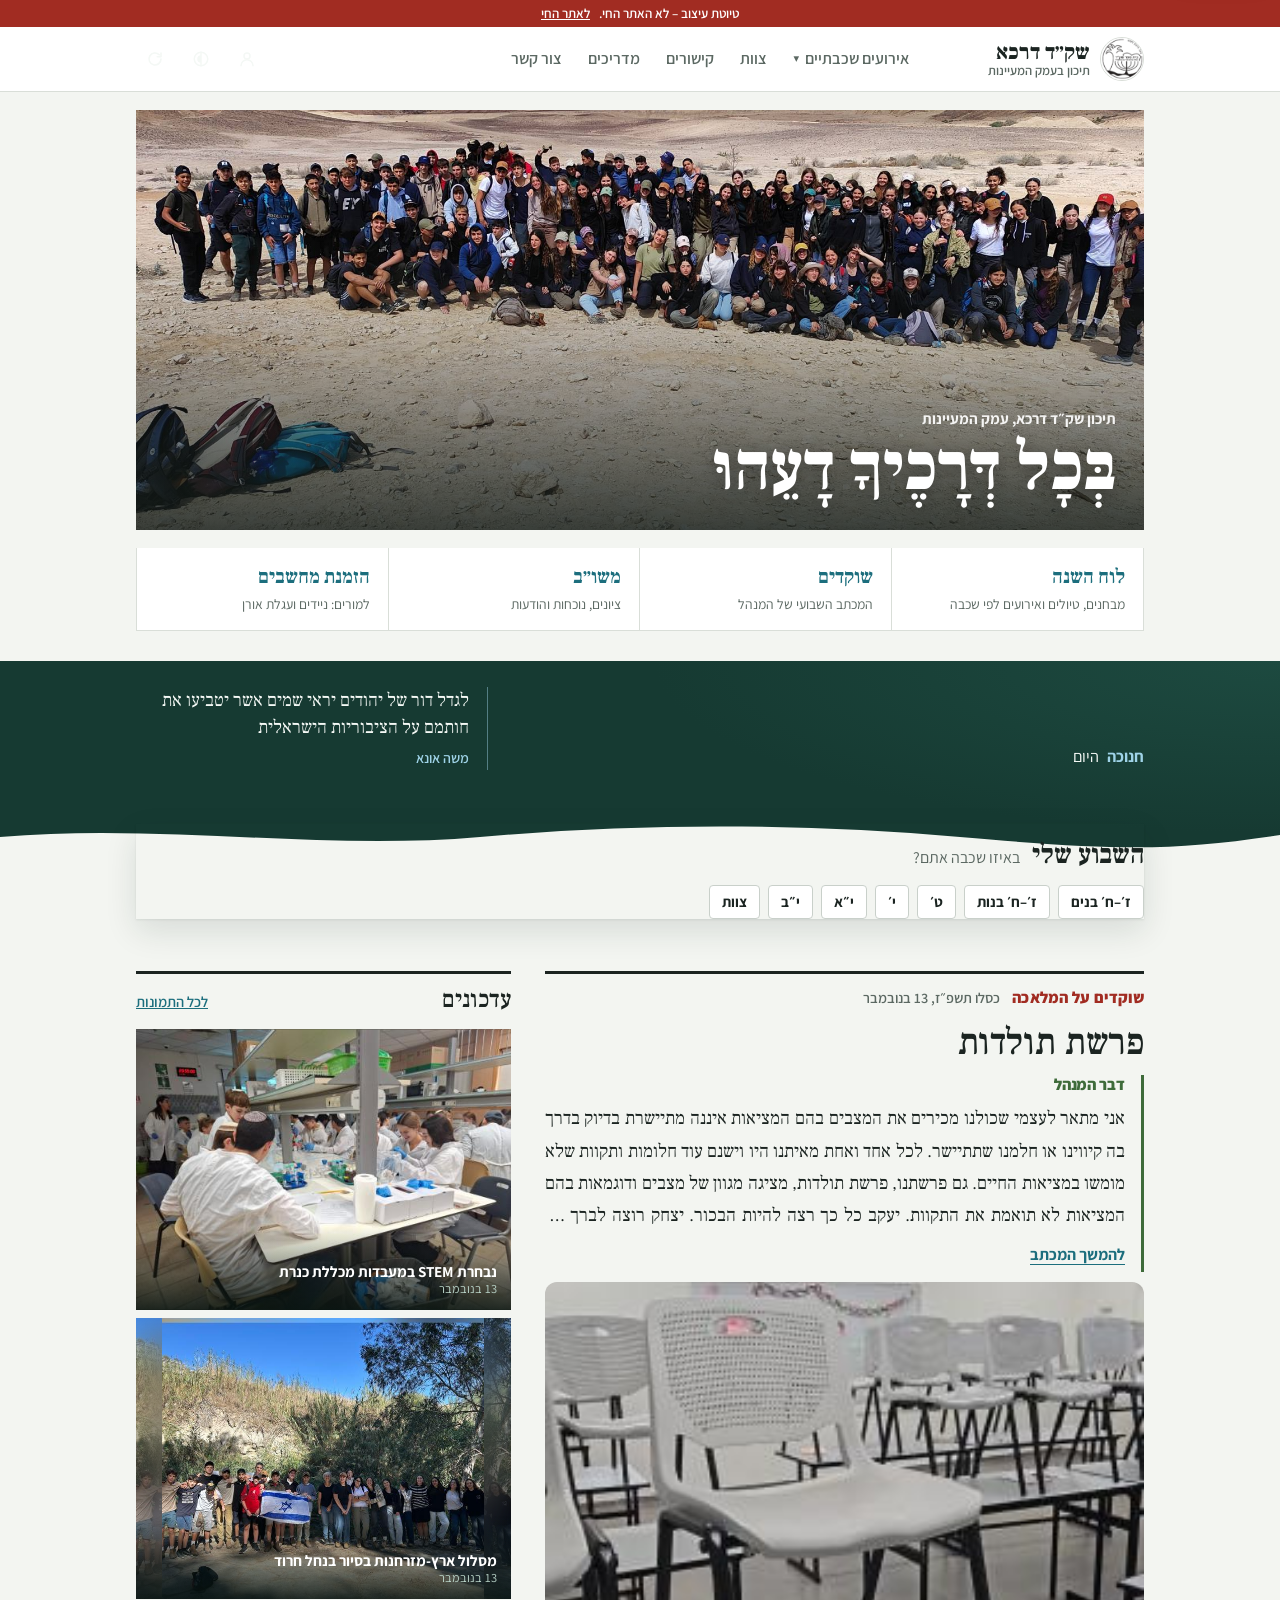
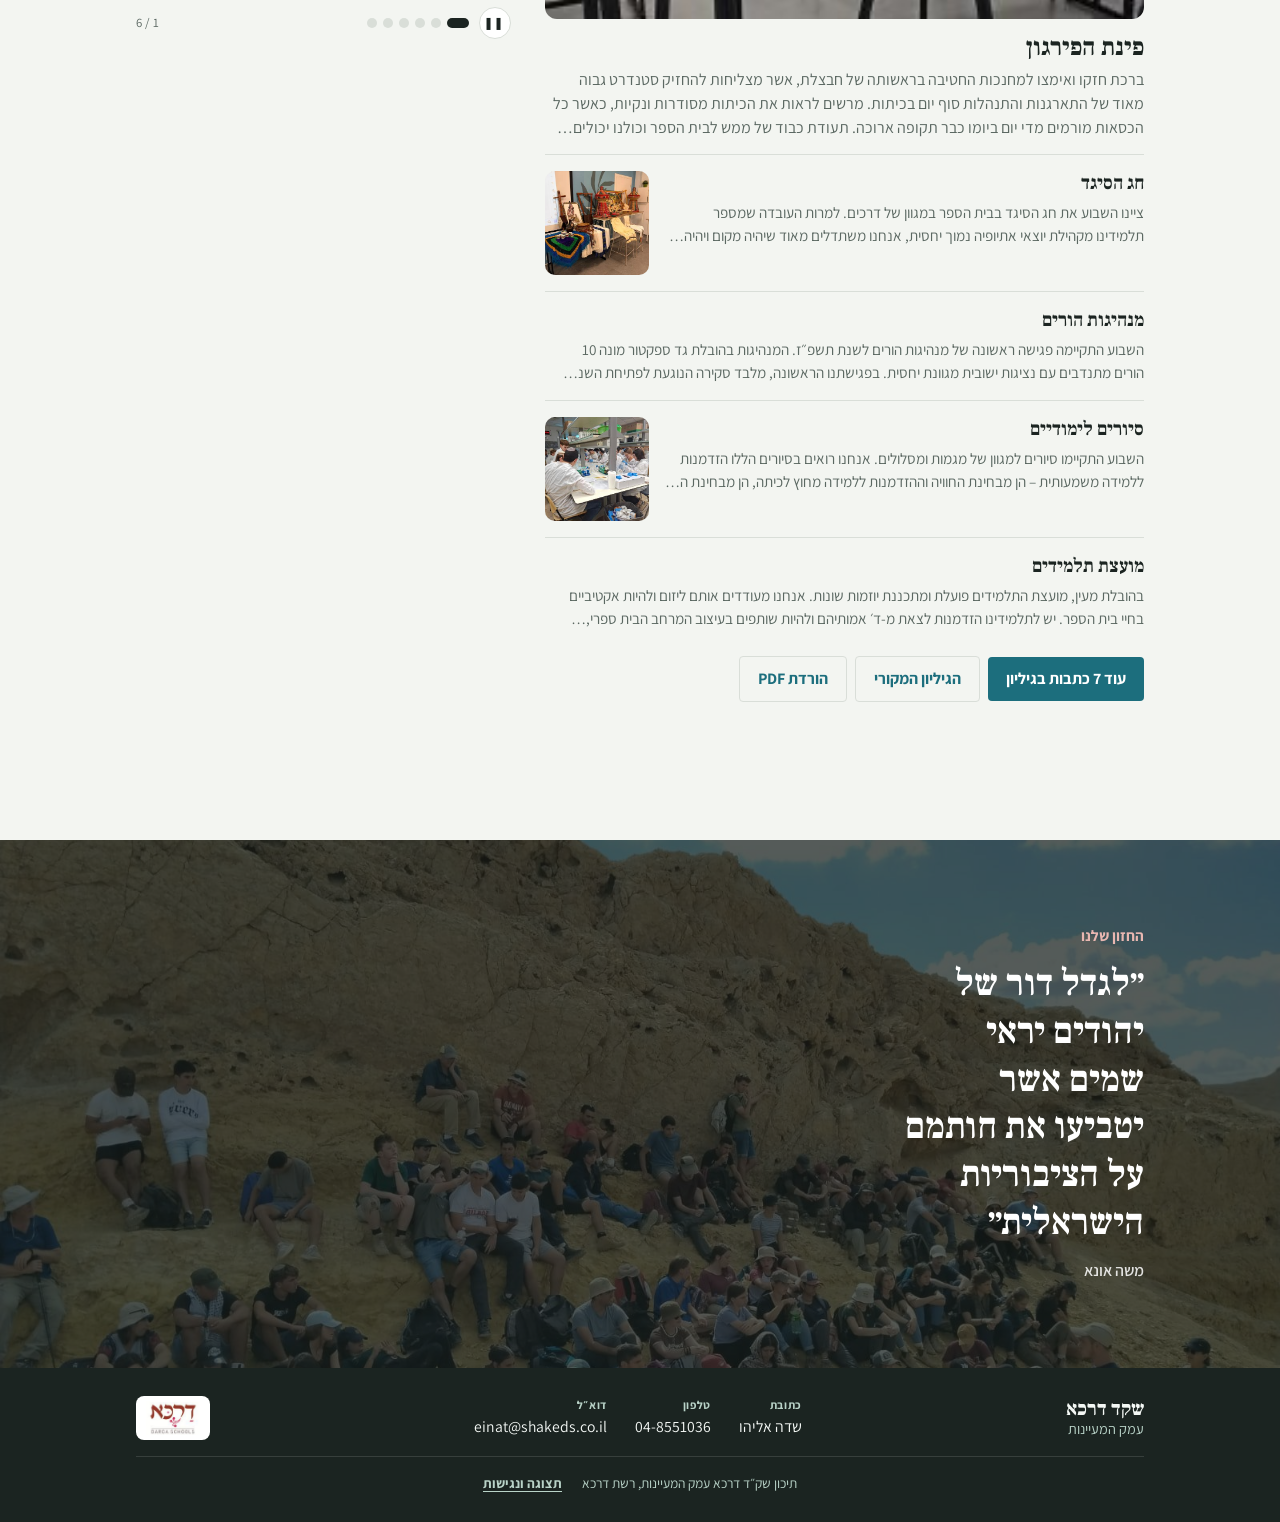
==== commit a7f672d5: "דף הבית: הסרת התאריך הגדול; נשארה רק פס דק עם החג הקרוב (והחזון במסך רחב) Co-Authored-By: Claude Opu" ====
--- a/draft.html
+++ b/draft.html
@@ -916,6 +916,12 @@
   .tday-heb{animation:tdayIn .7s cubic-bezier(.2,.7,.2,1) both}
   @keyframes tdayIn{from{opacity:0;transform:translateY(14px)}to{opacity:1;transform:none}}
 }
+/* no big date: the strip only holds the next holiday (and the vision on wide screens) */
+.tday-in{padding-bottom:64px}
+.tday-next{margin:0}
+.tday+.myweek{margin-top:-44px}
+@media (max-width:760px){.tday-in{padding-bottom:56px}.tday+.myweek{margin-top:-40px}}
+
 
 /* ---------- 6. ליטוש רכיבים ---------- */
 .myweek{padding:18px 20px;gap:14px}
@@ -2495,8 +2501,6 @@
   }catch(e){ return "" }
 }
 function todayBoard(){
-  const heb=hebDate(today);
-  const greg=`יום ${WD[today.getDay()]}, ${today.getDate()} ב${MN[today.getMonth()]} ${today.getFullYear()}`;
   /* החג או החופשה הבאים בלוח הכללי */
   const t0=iso(today);
   const nx=(DATA.events||[]).filter(e=>e.type==="holiday"&&e.grades.includes("all")&&(e.end||e.date)>=t0).sort((a,b)=>a.date.localeCompare(b.date))[0];
@@ -2506,7 +2510,7 @@
   const V=DATA.vision||{};
   return `<section class="tday" aria-label="היום">
     <div class="tday-in">
-      <div><p class="tday-day">${greg}</p><h2 class="tday-heb">${heb||greg}</h2>${next}</div>
+      <div>${next}</div>
       ${V.text?`<figure class="tday-quote"><blockquote>${esc(V.text)}</blockquote>${V.by?`<figcaption>${esc(V.by)}</figcaption>`:""}</figure>`:""}
     </div>
     <svg class="tday-wave" viewBox="0 0 1200 30" preserveAspectRatio="none" aria-hidden="true"><path d="M0 16 C150 2 300 30 450 16 S750 2 900 16 S1100 30 1200 14 V30 H0Z" fill="var(--bg)"/></svg>
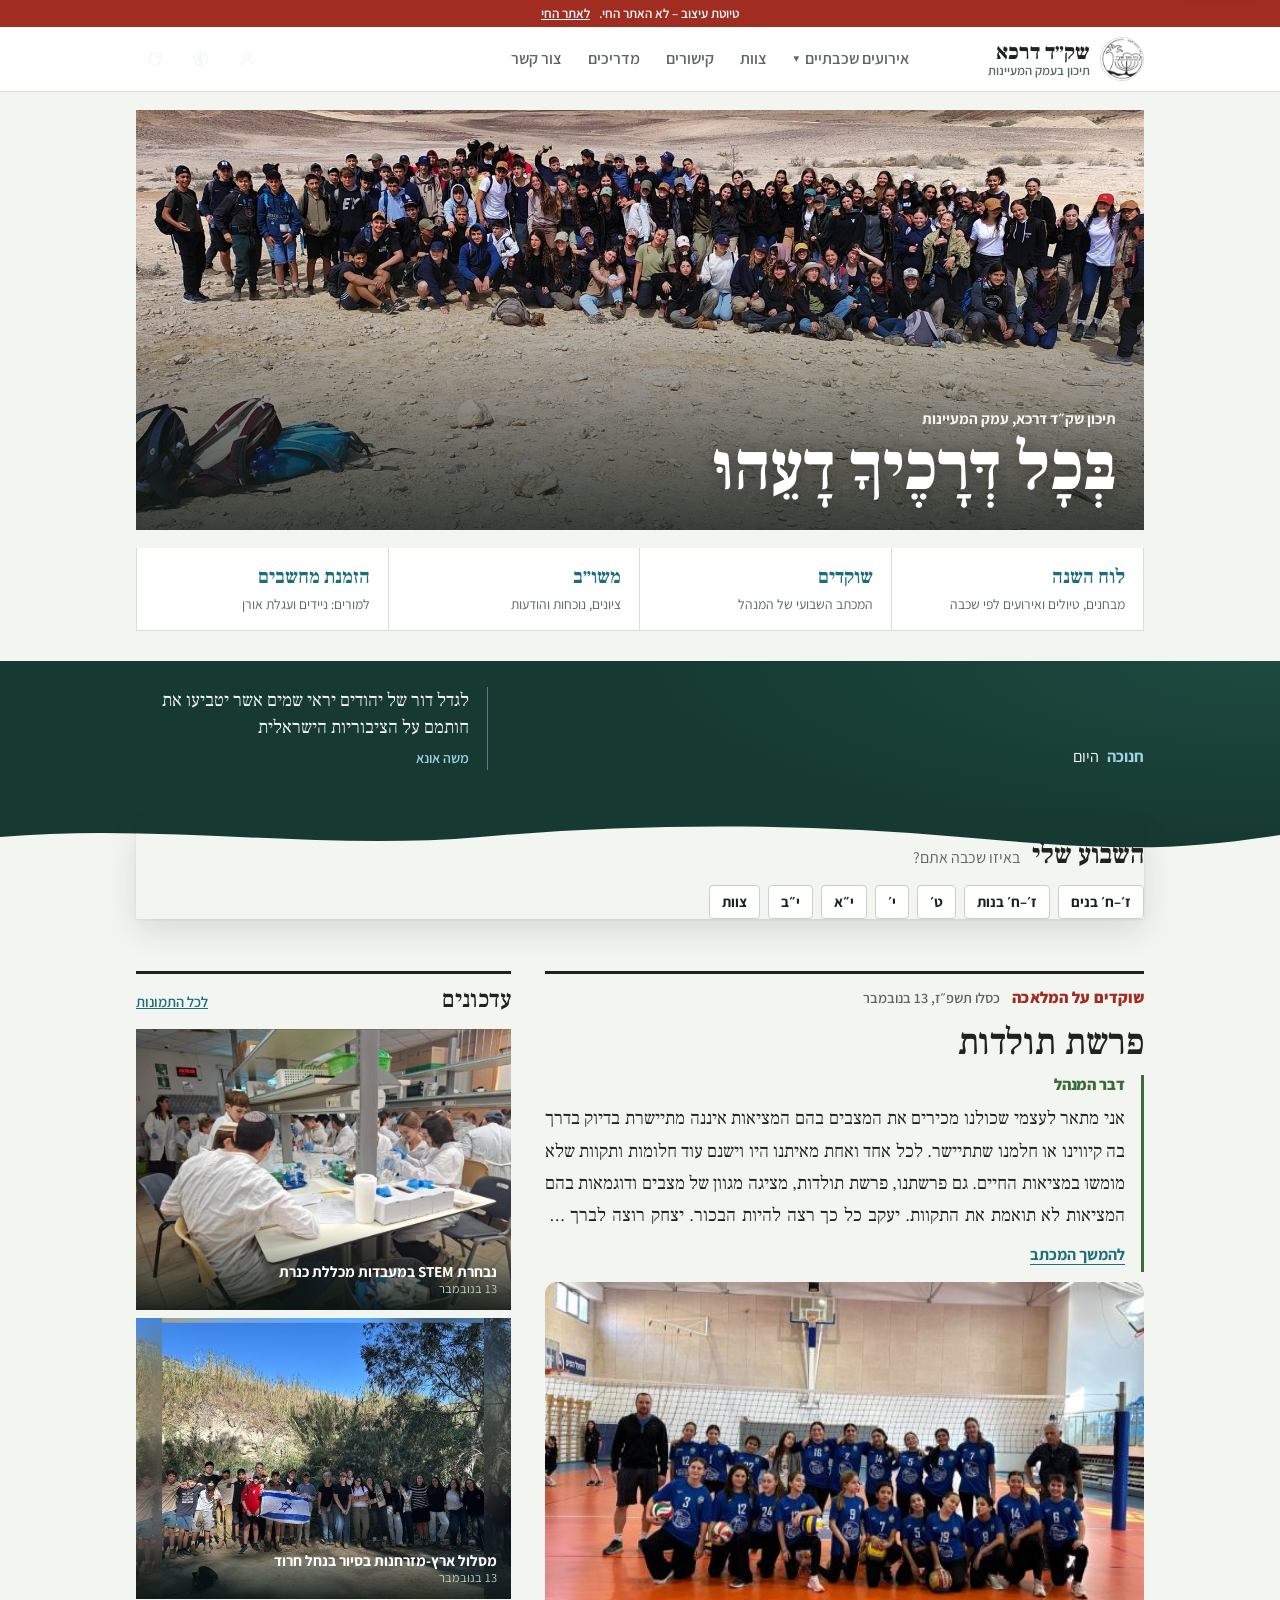
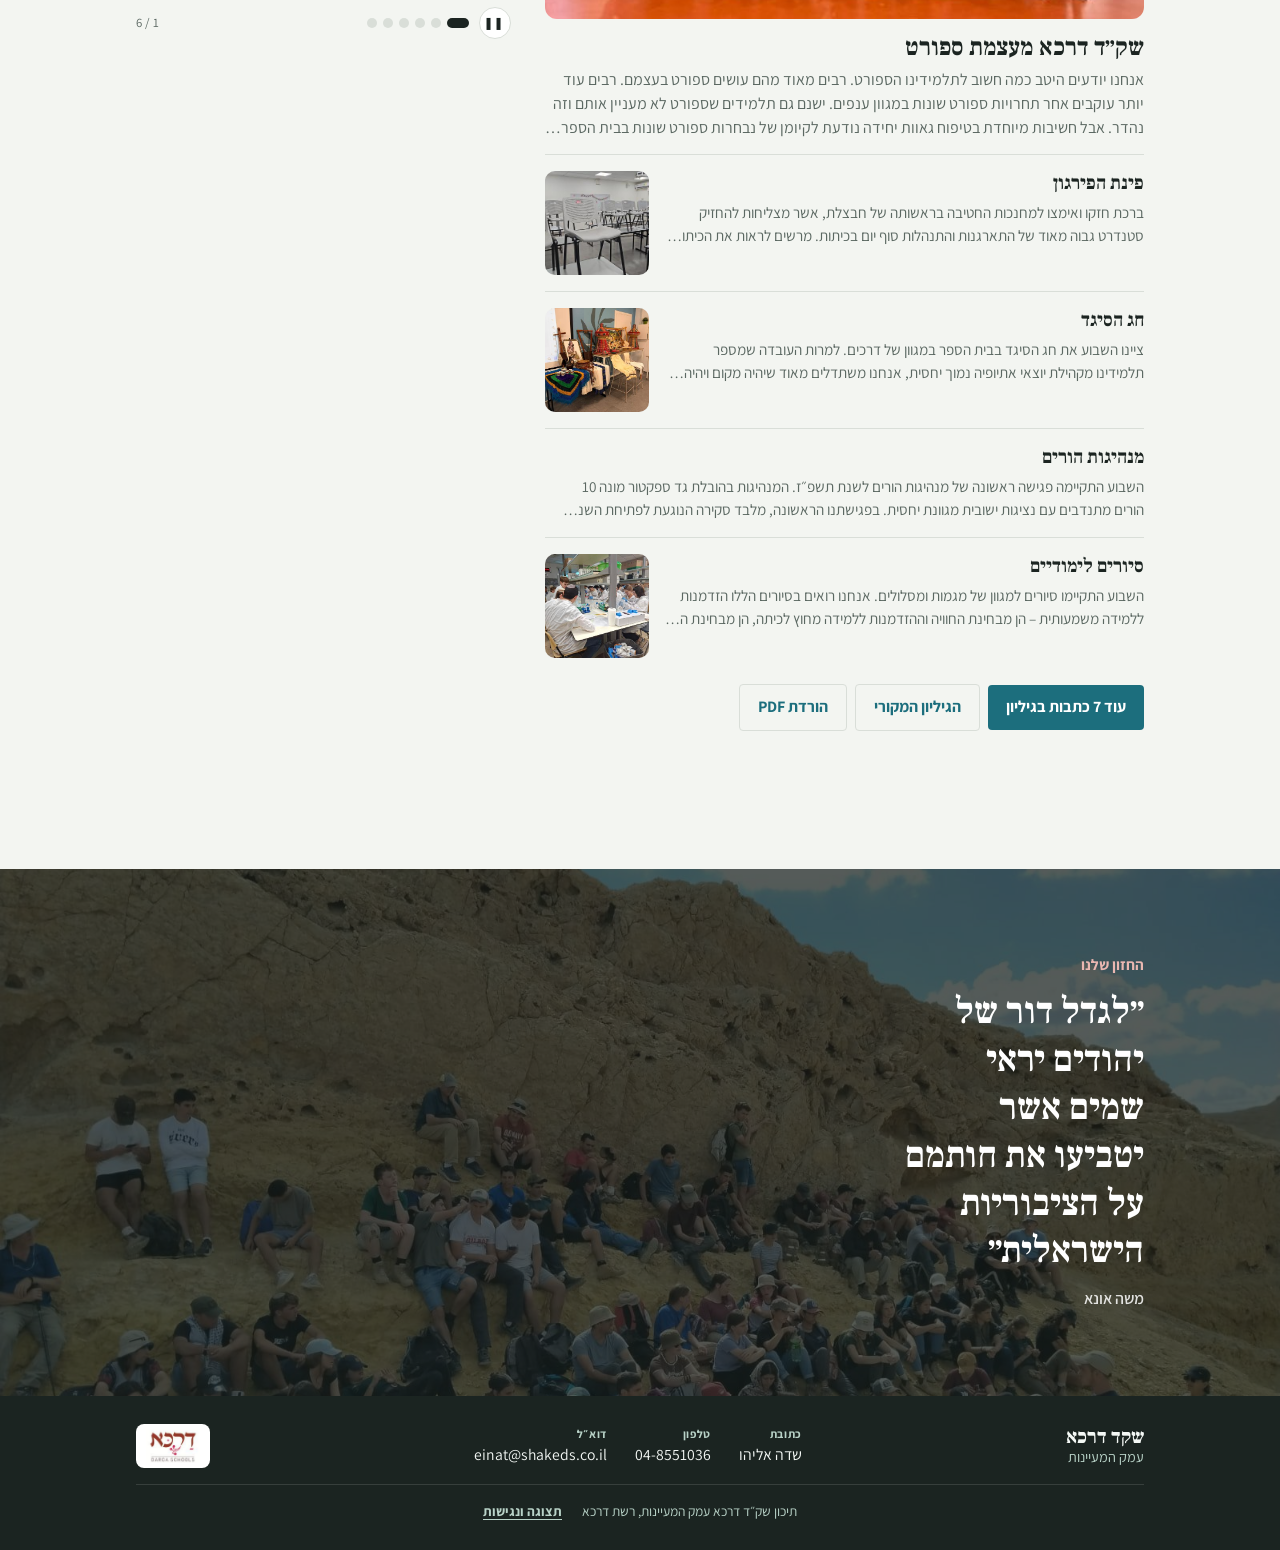
==== commit a067f98b: "שוקדים: התמונה הגדולה נבחרת לכל גיליון (feature) – תמונה רשמית ולא פינת הפירגון Co-Authored-By: Clau" ====
--- a/draft.html
+++ b/draft.html
@@ -1219,7 +1219,7 @@
 </nav>
 </template>
 <div id="root" dir="rtl" lang="he"></div>
-<script type="application/json" id="data">{"sample": false, "grades": ["זחבנים", "זחבנות", "ט", "י", "יא", "יב"], "events": [{"id": "c31281e6d7a", "date": "2026-08-19", "title": "מסע לפולין", "type": "trip", "grades": ["all"], "note": "", "src": "gcal", "cals": ["school"], "end": "2026-08-25"}, {"id": "c1fa3c6051f", "date": "2026-08-30", "title": "יום היערכות בית ספרי", "type": "event", "grades": ["all"], "note": "", "src": "gcal", "cals": ["school"]}, {"id": "cfa4a84450d", "date": "2026-09-02", "title": "מבחן באנגלית (מיון להקבצות)", "type": "exam", "grades": ["ט"], "note": "", "src": "gcal", "cals": ["ט"]}, {"id": "c851adf7623", "date": "2026-09-03", "title": "מבחן במתימטיקה (מיון להקבצות) 21", "type": "exam", "grades": ["ט"], "note": "", "src": "gcal", "cals": ["ט"]}, {"id": "cd5f77abb45", "date": "2026-09-06", "title": "יום הכוון", "type": "event", "grades": ["יב"], "note": "", "src": "gcal", "cals": ["יב"]}, {"id": "c214195e341", "date": "2026-09-06", "title": "מבחן מיון אנגלית ז בנים שעות 3-4", "type": "exam", "grades": ["זחבנים"], "note": "", "src": "gcal", "cals": ["זחבנים"]}, {"id": "cb659c18f19", "date": "2026-09-06", "title": "מבחן מיון תושב\"ע (לחדשים)", "type": "exam", "grades": ["ט"], "note": "בנים- שיעורים 4+3\nבנות- שיעורים 5+4", "src": "gcal", "cals": ["ט"]}, {"id": "c5840be5eb6", "date": "2026-09-06", "title": "מחנכים נתיבי", "type": "event", "grades": ["staff"], "note": "", "src": "gcal", "cals": ["school"]}, {"id": "cd86ac57206", "date": "2026-09-07", "title": "מבדק עמית ז בנות שעות 3-4", "type": "exam", "grades": ["זחבנות"], "note": "", "src": "gcal", "cals": ["זחבנות"]}, {"id": "c0e3bd5a56f", "date": "2026-09-07", "title": "מתחילים סליחות", "type": "event", "grades": ["all"], "note": "", "src": "gcal", "cals": ["school"]}, {"id": "ca69d0f1875", "date": "2026-09-07", "title": "ערב הורים כללי", "type": "event", "grades": ["all"], "note": "", "src": "gcal", "cals": ["school"]}, {"id": "c59a992ce69", "date": "2026-09-08", "title": "טיולי פתיחה", "type": "trip", "grades": ["all"], "note": "", "src": "gcal", "cals": ["school"]}, {"id": "ca42e3ea77b", "date": "2026-09-09", "title": "הכנה לטריאתלון", "type": "event", "grades": ["י"], "note": "בנים: 9:45- 11:30\nבנות: 11:15- 13:15", "src": "gcal", "cals": ["י"]}, {"id": "cc4e407f3c5", "date": "2026-09-09", "title": "שיחת התעוררות", "type": "event", "grades": ["זחבנות"], "note": "", "src": "gcal", "cals": ["זחבנות"]}, {"id": "c394e30a30d", "date": "2026-09-10", "title": "מופע בית ספרי", "type": "event", "grades": ["all"], "note": "", "src": "gcal", "cals": ["school"]}, {"id": "ccf33c4485a", "date": "2026-09-11", "title": "ערב ראש השנה", "type": "holiday", "grades": ["all"], "note": "", "src": "gcal", "cals": ["holidays"]}, {"id": "c7b23dc8a68", "date": "2026-09-12", "title": "ראש השנה", "type": "holiday", "grades": ["all"], "note": "", "src": "gcal", "cals": ["holidays"], "end": "2026-09-13"}, {"id": "cfa8b3a275e", "date": "2026-09-14", "title": "צום גדליה", "type": "holiday", "grades": ["all"], "note": "", "src": "gcal", "cals": ["holidays"]}, {"id": "c595f356abc", "date": "2026-09-15", "title": "חשיפה למסלולים", "type": "event", "grades": ["ט"], "note": "", "src": "gcal", "cals": ["ט"]}, {"id": "c5cf0534ead", "date": "2026-09-15", "title": "מבדק עמית ז בנים שעות 3-5", "type": "exam", "grades": ["זחבנים"], "note": "", "src": "gcal", "cals": ["זחבנים"]}, {"id": "c8117c5d727", "date": "2026-09-15", "title": "מבחן מיון אנגלית ז בנות שעות 5-6", "type": "exam", "grades": ["זחבנות"], "note": "", "src": "gcal", "cals": ["זחבנות"]}, {"id": "c51bdaa7a6f", "date": "2026-09-15", "title": "ערב סיכום פולין 19:30", "type": "event", "grades": ["יב"], "note": "", "src": "gcal", "cals": ["יב"]}, {"id": "c3f061cb7bd", "date": "2026-09-15", "title": "פאנל בחירות 2-3", "type": "event", "grades": ["יב"], "note": "", "src": "gcal", "cals": ["יב"]}, {"id": "c122d71d44a", "date": "2026-09-16", "title": "חידון חגי תשרי", "type": "event", "grades": ["זחבנות"], "note": "", "src": "gcal", "cals": ["זחבנות"]}, {"id": "c8912cf2f8d", "date": "2026-09-16", "title": "סיור התעוררות", "type": "trip", "grades": ["זחבנים"], "note": "", "src": "gcal", "cals": ["זחבנים"]}, {"id": "c80ea78be2a", "date": "2026-09-16", "title": "שיחה שכבתית עם פזית אפשטיין", "type": "event", "grades": ["ט"], "note": "", "src": "gcal", "cals": ["ט"]}, {"id": "c6b19f88769", "date": "2026-09-17", "title": "חידון חגי תשרי", "type": "event", "grades": ["זחבנים"], "note": "", "src": "gcal", "cals": ["זחבנים"]}, {"id": "c1926a3cbf8", "date": "2026-09-17", "title": "סיור התעוררות", "type": "trip", "grades": ["זחבנות"], "note": "", "src": "gcal", "cals": ["זחבנות"]}, {"id": "c2b797d527c", "date": "2026-09-17", "title": "שוק צדקה", "type": "event", "grades": ["all"], "note": "", "src": "gcal", "cals": ["school"]}, {"id": "ce8753aba3c", "date": "2026-09-19", "title": "שבת שובה", "type": "event", "grades": ["all"], "note": "", "src": "gcal", "cals": ["school"]}, {"id": "ceb6fece6b1", "date": "2026-09-20", "title": "ערב יום כיפור", "type": "holiday", "grades": ["all"], "note": "", "src": "gcal", "cals": ["holidays"]}, {"id": "cd9b11a8c43", "date": "2026-09-21", "title": "יום כיפור", "type": "holiday", "grades": ["all"], "note": "", "src": "gcal", "cals": ["holidays"]}, {"id": "c1e2e67de0b", "date": "2026-09-25", "title": "ערב סוכות", "type": "holiday", "grades": ["all"], "note": "", "src": "gcal", "cals": ["holidays"]}, {"id": "cc0a1df9f2e", "date": "2026-09-26", "title": "סוכות", "type": "holiday", "grades": ["all"], "note": "", "src": "gcal", "cals": ["holidays"], "end": "2026-10-02"}, {"id": "c0e65377896", "date": "2026-10-03", "title": "שמיני עצרת / שמחת תורה", "type": "holiday", "grades": ["all"], "note": "", "src": "gcal", "cals": ["holidays"]}, {"id": "cd2886fcbeb", "date": "2026-10-04", "title": "הכנה לצו ראשון עם לשכת גיוס 12-13", "type": "event", "grades": ["יא"], "note": "", "src": "gcal", "cals": ["יא"]}, {"id": "c5b0c7bb65b", "date": "2026-10-04", "title": "מחנכים כללי", "type": "event", "grades": ["staff"], "note": "", "src": "gcal", "cals": ["school"]}, {"id": "c33dc33ddc5", "date": "2026-10-05", "title": "טקס מלחמת שמחת תורה", "type": "event", "grades": ["זחבנים", "זחבנות"], "note": "", "src": "gcal", "cals": ["זחבנים", "זחבנות"]}, {"id": "c83bf7a5a3a", "date": "2026-10-05", "title": "יום הזיכרון - חרבות ברזל", "type": "event", "grades": ["all"], "note": "", "src": "gcal", "cals": ["school"]}, {"id": "cada0d3e792", "date": "2026-10-07", "title": "מבחן תושב\"ע", "type": "exam", "grades": ["ט"], "note": "", "src": "gcal", "cals": ["ט"]}, {"id": "c2d68a281c0", "date": "2026-10-08", "title": "מבחן תנ\"ך", "type": "exam", "grades": ["י"], "note": "", "src": "gcal", "cals": ["י"]}, {"id": "cea614d31fe", "date": "2026-10-11", "title": "מחנכים שכבתי", "type": "event", "grades": ["staff"], "note": "", "src": "gcal", "cals": ["school"]}, {"id": "c3a63179b7c", "date": "2026-10-11", "title": "מירוצי שדה ז.ח בנות 9:20-10:05", "type": "event", "grades": ["זחבנות"], "note": "", "src": "gcal", "cals": ["זחבנות"]}, {"id": "c9a04ff6bf8", "date": "2026-10-11", "title": "סיור מבוא מגמת ארץ יציאה אחרי הלימודים", "type": "trip", "grades": ["all"], "note": "", "src": "gcal", "cals": ["school"]}, {"id": "c2e0abdfdc6", "date": "2026-10-12", "title": "דרך ארץ ט6", "type": "event", "grades": ["ט"], "note": "", "src": "gcal", "cals": ["ט"]}, {"id": "c341ab5959b", "date": "2026-10-12", "title": "מבחן מיון מתמטיקה ז בנות", "type": "exam", "grades": ["זחבנות"], "note": "", "src": "gcal", "cals": ["זחבנות"]}, {"id": "c4e4e85a686", "date": "2026-10-13", "title": "גלעד סוקניק, הכנה לצו ראשון", "type": "event", "grades": ["יא"], "note": "", "src": "gcal", "cals": ["יא"]}, {"id": "c3bbba3c9e8", "date": "2026-10-13", "title": "מבחן בחומ", "type": "exam", "grades": ["יב"], "note": "", "src": "gcal", "cals": ["יב"]}, {"id": "c80ab30520a", "date": "2026-10-13", "title": "מבחן מיון מתמטיקה ז בנים", "type": "exam", "grades": ["זחבנים"], "note": "", "src": "gcal", "cals": ["זחבנים"]}, {"id": "c5665b1e632", "date": "2026-10-14", "title": "MUN מגדל דוד", "type": "event", "grades": ["all"], "note": "", "src": "gcal", "cals": ["school"]}, {"id": "c4558623769", "date": "2026-10-14", "title": "הכנה למירוצי שדה ז-ח בנים. שעה 1", "type": "event", "grades": ["זחבנים"], "note": "", "src": "gcal", "cals": ["זחבנים"]}, {"id": "cb1d32fcfb9", "date": "2026-10-14", "title": "מבחן אנגלית", "type": "exam", "grades": ["ט"], "note": "", "src": "gcal", "cals": ["ט"]}, {"id": "cc67529e91a", "date": "2026-10-14", "title": "מבחן תושב\"ע", "type": "exam", "grades": ["י"], "note": "", "src": "gcal", "cals": ["י"]}, {"id": "c15fe756cd9", "date": "2026-10-15", "title": "מבחן באנגלית", "type": "exam", "grades": ["יא"], "note": "", "src": "gcal", "cals": ["יא"]}, {"id": "c65a33bd5e4", "date": "2026-10-15", "title": "נבחרת בית ספר כדורסל בנים - בית ללא קהל", "type": "event", "grades": ["all"], "note": "", "src": "gcal", "cals": ["school"]}, {"id": "c21eabfab34", "date": "2026-10-18", "title": "מבחן בתושבע", "type": "exam", "grades": ["יא"], "note": "", "src": "gcal", "cals": ["יא"]}, {"id": "c523fd6003a", "date": "2026-10-18", "title": "מבחן ממטיקה", "type": "exam", "grades": ["יב"], "note": "", "src": "gcal", "cals": ["יב"]}, {"id": "c59c4d5ff95", "date": "2026-10-18", "title": "מבחני מועדי ב ט-יב", "type": "exam", "grades": ["ט", "י", "יא", "יב"], "note": "", "src": "gcal", "cals": ["school"]}, {"id": "c507f30b036", "date": "2026-10-18", "title": "מחנכים נתיבי", "type": "event", "grades": ["staff"], "note": "", "src": "gcal", "cals": ["school"]}, {"id": "c597f4b7399", "date": "2026-10-19", "title": "דרך ארץ ט5", "type": "event", "grades": ["ט"], "note": "", "src": "gcal", "cals": ["ט"]}, {"id": "c3604436393", "date": "2026-10-19", "title": "חשיפה- חינוך תעבורתי", "type": "event", "grades": ["י"], "note": "שיעור 1", "src": "gcal", "cals": ["י"]}, {"id": "c07af75bd2c", "date": "2026-10-19", "title": "מבחן אנגלית", "type": "exam", "grades": ["יב"], "note": "", "src": "gcal", "cals": ["יב"]}, {"id": "c796231c647", "date": "2026-10-20", "title": "טיול שנתי יא-יב", "type": "trip", "grades": ["יא", "יב"], "note": "", "src": "gcal", "cals": ["school"], "end": "2026-10-22"}, {"id": "c095d51af82", "date": "2026-10-22", "title": "יום זכרון לרבין", "type": "event", "grades": ["all"], "note": "", "src": "gcal", "cals": ["school"]}, {"id": "ce66e6d5a40", "date": "2026-10-22", "title": "נבחרת בית ספר כדורסל בנים - רבע גמר", "type": "event", "grades": ["all"], "note": "", "src": "gcal", "cals": ["school"]}, {"id": "c2d2578082d", "date": "2026-10-22", "title": "קפה דילמה כיתות תואמות", "type": "event", "grades": ["זחבנים", "זחבנות"], "note": "", "src": "gcal", "cals": ["זחבנים", "זחבנות"]}, {"id": "c1eef522ee2", "date": "2026-10-25", "title": "מבדק עזריאלי עברית 12", "type": "exam", "grades": ["ט"], "note": "", "src": "gcal", "cals": ["ט"]}, {"id": "c40a814ce63", "date": "2026-10-25", "title": "מבחני מועד ב חטיבה", "type": "exam", "grades": ["זחבנים", "זחבנות"], "note": "", "src": "gcal", "cals": ["זחבנים", "זחבנות"]}, {"id": "c989c8dd32c", "date": "2026-10-25", "title": "מחנכים שכבתי", "type": "event", "grades": ["staff"], "note": "", "src": "gcal", "cals": ["school"]}, {"id": "c50ced67169", "date": "2026-10-25", "title": "צו אחוד #1", "type": "event", "grades": ["יא"], "note": "", "src": "gcal", "cals": ["יא"]}, {"id": "c54a62a6700", "date": "2026-10-26", "title": "דרך ארץ ט4", "type": "event", "grades": ["ט"], "note": "", "src": "gcal", "cals": ["ט"]}, {"id": "c93ec46941c", "date": "2026-10-26", "title": "מירוצי שדה בנים י-יב", "type": "event", "grades": ["י", "יא", "יב"], "note": "שיעור ראשון", "src": "gcal", "cals": ["school"]}, {"id": "c55d6f198c0", "date": "2026-10-26", "title": "מפמר מתמטיקה ז בנות", "type": "event", "grades": ["זחבנות"], "note": "", "src": "gcal", "cals": ["זחבנות"]}, {"id": "c0af1b44d93", "date": "2026-10-26", "title": "מפמר מתמטיקה ח בנים", "type": "event", "grades": ["זחבנים"], "note": "", "src": "gcal", "cals": ["זחבנים"]}, {"id": "c7be7fcbcd5", "date": "2026-10-27", "title": "בחירות לכנסת ישראל", "type": "event", "grades": ["all"], "note": "", "src": "gcal", "cals": ["school"]}, {"id": "c225f7bf2a7", "date": "2026-10-28", "title": "מבדק עזריאלי מתימטיקה 45", "type": "exam", "grades": ["ט"], "note": "", "src": "gcal", "cals": ["ט"]}, {"id": "c09535d9dc4", "date": "2026-10-28", "title": "מבחן עברית", "type": "exam", "grades": ["י"], "note": "", "src": "gcal", "cals": ["י"]}, {"id": "c3de0855f58", "date": "2026-10-28", "title": "מופד יב", "type": "event", "grades": ["staff"], "note": "", "src": "gcal", "cals": ["school"]}, {"id": "cfb478da27e", "date": "2026-10-28", "title": "מפמר מתמטיקה ז בנים", "type": "event", "grades": ["זחבנים"], "note": "", "src": "gcal", "cals": ["זחבנים"]}, {"id": "c3ff68e26bc", "date": "2026-10-29", "title": "MUN משגב", "type": "event", "grades": ["all"], "note": "", "src": "gcal", "cals": ["school"]}, {"id": "c93f38a1054", "date": "2026-10-29", "title": "מבחן מגמות", "type": "exam", "grades": ["יב"], "note": "", "src": "gcal", "cals": ["יב"]}, {"id": "cf9eac92b09", "date": "2026-10-29", "title": "מבחן מתימטיקה", "type": "exam", "grades": ["ט"], "note": "", "src": "gcal", "cals": ["ט"]}, {"id": "c68db44654d", "date": "2026-10-29", "title": "מפמר מתמטיקה ח בנות", "type": "event", "grades": ["זחבנות"], "note": "", "src": "gcal", "cals": ["זחבנות"]}, {"id": "cbe39d5a8cb", "date": "2026-10-29", "title": "נבחרת בית ספר כדורסל בנים - חצי גמר וגמר", "type": "event", "grades": ["all"], "note": "", "src": "gcal", "cals": ["school"]}, {"id": "c1bd004acf1", "date": "2026-11-01", "title": "חוסן קרבי- שיחה שכבתית עם ישי דינר", "type": "event", "grades": ["יב"], "note": "", "src": "gcal", "cals": ["יב"]}, {"id": "c35b6114634", "date": "2026-11-01", "title": "מבחן מתמטיקה", "type": "exam", "grades": ["יא"], "note": "", "src": "gcal", "cals": ["יא"]}, {"id": "cee2459a8d2", "date": "2026-11-01", "title": "מבחן ספרות ח7.", "type": "exam", "grades": ["זחבנות"], "note": "", "src": "gcal", "cals": ["זחבנות"]}, {"id": "c5be8be1117", "date": "2026-11-01", "title": "מופד יא", "type": "event", "grades": ["staff"], "note": "", "src": "gcal", "cals": ["school"]}, {"id": "cddceb07023", "date": "2026-11-01", "title": "מחנכים שכבתי", "type": "event", "grades": ["staff"], "note": "", "src": "gcal", "cals": ["school"]}, {"id": "c76ff6dc2e9", "date": "2026-11-01", "title": "תחילת נושא גבורה", "type": "event", "grades": ["זחבנים"], "note": "", "src": "gcal", "cals": ["זחבנים"]}, {"id": "c3e2d78021e", "date": "2026-11-02", "title": "דרך ארץ ט2+3", "type": "event", "grades": ["ט"], "note": "", "src": "gcal", "cals": ["ט"]}, {"id": "cae466390ff", "date": "2026-11-02", "title": "מבדק עזריאלי שפה ז בנים", "type": "exam", "grades": ["זחבנים"], "note": "", "src": "gcal", "cals": ["זחבנים"]}, {"id": "cc9c9954332", "date": "2026-11-02", "title": "מבדק עזריאלי שפה ח בנות", "type": "exam", "grades": ["זחבנות"], "note": "", "src": "gcal", "cals": ["זחבנות"]}, {"id": "c95decad2fc", "date": "2026-11-02", "title": "מבחן אנגלית 4-3", "type": "exam", "grades": ["י"], "note": "", "src": "gcal", "cals": ["י"]}, {"id": "c6a9edb4f89", "date": "2026-11-02", "title": "מבחן בפיזיקה", "type": "exam", "grades": ["יב"], "note": "", "src": "gcal", "cals": ["יב"]}, {"id": "c063abee095", "date": "2026-11-02", "title": "מבחן בתנך", "type": "exam", "grades": ["יא"], "note": "", "src": "gcal", "cals": ["יא"]}, {"id": "cfd9f674d1f", "date": "2026-11-02", "title": "מבחן מתמטיקה ז בנות", "type": "exam", "grades": ["זחבנות"], "note": "", "src": "gcal", "cals": ["זחבנות"]}, {"id": "c77b8ec2fdb", "date": "2026-11-02", "title": "מבחן מתמטיקה ח בנים", "type": "exam", "grades": ["זחבנים"], "note": "", "src": "gcal", "cals": ["זחבנים"]}, {"id": "c4e31799d49", "date": "2026-11-02", "title": "מבחן ספרות בנות 45", "type": "exam", "grades": ["ט"], "note": "", "src": "gcal", "cals": ["ט"]}, {"id": "cd9ceaea79a", "date": "2026-11-03", "title": "יום מגמה רוח ותיאטרון, י-יב", "type": "event", "grades": ["י", "יא", "יב"], "note": "", "src": "gcal", "cals": ["school"]}, {"id": "c823ce4ce87", "date": "2026-11-03", "title": "יום עיון 5 יחל תנך", "type": "event", "grades": ["יב"], "note": "", "src": "gcal", "cals": ["יב"]}, {"id": "c5e294b90f8", "date": "2026-11-03", "title": "מבדק עזריאלי שפה ז בנות", "type": "exam", "grades": ["זחבנות"], "note": "", "src": "gcal", "cals": ["זחבנות"]}, {"id": "cbdf210a7e6", "date": "2026-11-03", "title": "מבחן מתמטיקה ז בנים", "type": "exam", "grades": ["זחבנים"], "note": "", "src": "gcal", "cals": ["זחבנים"]}, {"id": "ca4f57da3df", "date": "2026-11-03", "title": "מבחן ספרות ז5. ח5. ח6.", "type": "exam", "grades": ["זחבנות"], "note": "", "src": "gcal", "cals": ["זחבנות"]}, {"id": "cfb83af6427", "date": "2026-11-03", "title": "שיחת זהות", "type": "event", "grades": ["י"], "note": "שיעורים 7-6", "src": "gcal", "cals": ["י"]}, {"id": "c561a73f5fd", "date": "2026-11-04", "title": "מבחן ספרות", "type": "exam", "grades": ["יא"], "note": "", "src": "gcal", "cals": ["יא"]}, {"id": "c8314140f62", "date": "2026-11-04", "title": "מבחן ספרות בנים 43", "type": "exam", "grades": ["ט"], "note": "", "src": "gcal", "cals": ["ט"]}, {"id": "c15d28cd0cf", "date": "2026-11-04", "title": "מבחן ספרות ז6.", "type": "exam", "grades": ["זחבנות"], "note": "", "src": "gcal", "cals": ["זחבנות"]}, {"id": "c4129d05935", "date": "2026-11-04", "title": "שיחה לקראת שנה הבאה", "type": "event", "grades": ["יב"], "note": "בשעה רביעית", "src": "gcal", "cals": ["יב"]}, {"id": "c7593648003", "date": "2026-11-05", "title": "מבחן היסטוריה", "type": "exam", "grades": ["י"], "note": "", "src": "gcal", "cals": ["י"]}, {"id": "cc828f4464d", "date": "2026-11-05", "title": "מבחן היסטוריה 43", "type": "exam", "grades": ["ט"], "note": "", "src": "gcal", "cals": ["ט"]}, {"id": "cb73d40983b", "date": "2026-11-05", "title": "מבחן מתמטיקה ח בנות", "type": "exam", "grades": ["זחבנות"], "note": "", "src": "gcal", "cals": ["זחבנות"]}, {"id": "cd68e4a52bc", "date": "2026-11-05", "title": "מבחן ספרות ז7.", "type": "exam", "grades": ["זחבנות"], "note": "", "src": "gcal", "cals": ["זחבנות"]}, {"id": "c3b2b14691e", "date": "2026-11-05", "title": "מתמטיקה קבוצת חמי ח בנים", "type": "event", "grades": ["זחבנים"], "note": "", "src": "gcal", "cals": ["זחבנים"]}, {"id": "cc8bb347960", "date": "2026-11-05", "title": "שיחת הכנה ליום המאה 11:00-12:00", "type": "event", "grades": ["יא"], "note": "", "src": "gcal", "cals": ["יא"]}, {"id": "c0cf6864fcb", "date": "2026-11-08", "title": "מבחן אנגלית ח בנים", "type": "exam", "grades": ["זחבנים"], "note": "", "src": "gcal", "cals": ["זחבנים"]}, {"id": "c429900244f", "date": "2026-11-08", "title": "מבחן אשכול אמ''ת ח6.", "type": "exam", "grades": ["זחבנות"], "note": "", "src": "gcal", "cals": ["זחבנות"]}, {"id": "c32cda818e5", "date": "2026-11-08", "title": "מבחני מועדי ב ט-יב", "type": "exam", "grades": ["ט", "י", "יא", "יב"], "note": "", "src": "gcal", "cals": ["school"]}, {"id": "c8f813baf2e", "date": "2026-11-08", "title": "מחנכים חטיבה אדוה בטחון קהילתי", "type": "event", "grades": ["staff"], "note": "", "src": "gcal", "cals": ["school"]}, {"id": "ce346f0a7ba", "date": "2026-11-08", "title": "מחנכים נתיבי", "type": "event", "grades": ["staff"], "note": "", "src": "gcal", "cals": ["school"]}, {"id": "ca97114bdf8", "date": "2026-11-08", "title": "שיחה חג הסיגד", "type": "event", "grades": ["זחבנות"], "note": "", "src": "gcal", "cals": ["זחבנות"]}, {"id": "cc02bcd9fa0", "date": "2026-11-08", "title": "שיחה לחג הסיגד", "type": "event", "grades": ["זחבנים"], "note": "שכבת ז- יאיר מרשה:\nשיעור 1- ז3\nשיעור 2- ז2\nשיעור 5- ז1\n\nשיעור 2- ח׳ בנים עם וובסרה", "src": "gcal", "cals": ["זחבנים"]}, {"id": "c348ca7faaf", "date": "2026-11-09", "title": "מבדק עזריאלי שפה ח בנים", "type": "exam", "grades": ["זחבנים"], "note": "", "src": "gcal", "cals": ["זחבנים"]}, {"id": "cf62cf266b2", "date": "2026-11-09", "title": "מבחן אשכול אמ''ת ז1.", "type": "exam", "grades": ["זחבנים"], "note": "", "src": "gcal", "cals": ["זחבנים"]}, {"id": "c5229956d9a", "date": "2026-11-09", "title": "מבחן אשכול אמ''ת ח7.", "type": "exam", "grades": ["זחבנות"], "note": "", "src": "gcal", "cals": ["זחבנות"]}, {"id": "c9067ed4f97", "date": "2026-11-09", "title": "מבחן מגמות", "type": "exam", "grades": ["יא"], "note": "", "src": "gcal", "cals": ["יא"]}, {"id": "cade4df8d78", "date": "2026-11-09", "title": "מבחן מתימטיקה", "type": "exam", "grades": ["י"], "note": "", "src": "gcal", "cals": ["י"]}, {"id": "c6cecbb2769", "date": "2026-11-09", "title": "סיגד", "type": "holiday", "grades": ["all"], "note": "", "src": "gcal", "cals": ["holidays"]}, {"id": "c3fb3baf7ef", "date": "2026-11-10", "title": "יום מגמה מדמח ופיזיקה", "type": "event", "grades": ["יא"], "note": "", "src": "gcal", "cals": ["יא"]}, {"id": "c48f341ea6b", "date": "2026-11-10", "title": "מבחן אנגלית ח בנות", "type": "exam", "grades": ["זחבנות"], "note": "", "src": "gcal", "cals": ["זחבנות"]}, {"id": "cada2b9c591", "date": "2026-11-10", "title": "מבחן אשכול אמ''ת ז2. ז3. ח1.", "type": "exam", "grades": ["זחבנים"], "note": "", "src": "gcal", "cals": ["זחבנים"]}, {"id": "c464c58f615", "date": "2026-11-10", "title": "מבחן אשכול אמ''ת ז5. ז6.", "type": "exam", "grades": ["זחבנות"], "note": "", "src": "gcal", "cals": ["זחבנות"]}, {"id": "cb617ca3509", "date": "2026-11-10", "title": "מבחן בתנך בגרות פנימית", "type": "exam", "grades": ["יב"], "note": "", "src": "gcal", "cals": ["יב"]}, {"id": "cc0e6926977", "date": "2026-11-11", "title": "דרך ארץ ט1", "type": "event", "grades": ["ט"], "note": "", "src": "gcal", "cals": ["ט"]}, {"id": "c8889b9edc8", "date": "2026-11-11", "title": "מבחן אשכול אמ''ת ח2. ח3.", "type": "exam", "grades": ["זחבנים"], "note": "", "src": "gcal", "cals": ["זחבנים"]}, {"id": "c2b596559a2", "date": "2026-11-11", "title": "מבחן ספרות", "type": "exam", "grades": ["י"], "note": "", "src": "gcal", "cals": ["י"]}, {"id": "c3252f191d2", "date": "2026-11-11", "title": "מינימתכונת בעברית", "type": "exam", "grades": ["יא"], "note": "", "src": "gcal", "cals": ["יא"]}, {"id": "ce484237bd2", "date": "2026-11-12", "title": "מבחן אומנות", "type": "exam", "grades": ["יא"], "note": "", "src": "gcal", "cals": ["יא"]}, {"id": "c47a1571f61", "date": "2026-11-12", "title": "מבחן אשכול אמ''ת ח5.", "type": "exam", "grades": ["זחבנות"], "note": "", "src": "gcal", "cals": ["זחבנות"]}, {"id": "caca3332fa4", "date": "2026-11-12", "title": "מבחן באזרחות", "type": "exam", "grades": ["יב"], "note": "", "src": "gcal", "cals": ["יב"]}, {"id": "c617eb3df2f", "date": "2026-11-12", "title": "מבחן מדעים", "type": "exam", "grades": ["ט"], "note": "בנות: שיעורים 2+1\nבנים: שיעורים 4+3", "src": "gcal", "cals": ["ט"]}, {"id": "cb511a1480f", "date": "2026-11-12", "title": "מבחן תנ\"ך ק. הודיה", "type": "exam", "grades": ["י"], "note": "", "src": "gcal", "cals": ["י"]}, {"id": "c7f0e4f2eda", "date": "2026-11-12", "title": "נבחרת כדורסל- ליגת החמד", "type": "event", "grades": ["all"], "note": "", "src": "gcal", "cals": ["school"]}, {"id": "c123a96f562", "date": "2026-11-15", "title": "מבחן בהסטוריה", "type": "exam", "grades": ["יא"], "note": "", "src": "gcal", "cals": ["יא"]}, {"id": "ce02ec33e0e", "date": "2026-11-15", "title": "מבחן מגמות", "type": "exam", "grades": ["י"], "note": "", "src": "gcal", "cals": ["י"]}, {"id": "c5b6d5c42e2", "date": "2026-11-15", "title": "מבחן עברית 21", "type": "exam", "grades": ["ט"], "note": "", "src": "gcal", "cals": ["ט"]}, {"id": "c72c099ae87", "date": "2026-11-15", "title": "מועד ב חטיבה", "type": "event", "grades": ["זחבנים", "זחבנות"], "note": "", "src": "gcal", "cals": ["school", "זחבנים", "זחבנות"]}, {"id": "c8a7db07517", "date": "2026-11-15", "title": "מחנכים כללי", "type": "event", "grades": ["staff"], "note": "", "src": "gcal", "cals": ["school"]}, {"id": "c5fb09136eb", "date": "2026-11-15", "title": "שבוע ארגון- בלי מבחנים", "type": "exam", "grades": ["זחבנים", "זחבנות"], "note": "", "src": "gcal", "cals": ["זחבנים", "זחבנות"], "end": "2026-11-19"}, {"id": "cb5c30924d6", "date": "2026-11-16", "title": "דרך ארץ בנים ט", "type": "event", "grades": ["ט"], "note": "", "src": "gcal", "cals": ["ט"]}, {"id": "cc4dceaac81", "date": "2026-11-16", "title": "מבחן מדעי החברה", "type": "exam", "grades": ["יב"], "note": "", "src": "gcal", "cals": ["יב"]}, {"id": "c6c382fdb02", "date": "2026-11-17", "title": "יום שיא באריאל לתלמידי ארץ", "type": "event", "grades": ["יב"], "note": "", "src": "gcal", "cals": ["יב"]}, {"id": "c9199ae4815", "date": "2026-11-17", "title": "פעילות כיתתית 7-5", "type": "event", "grades": ["י"], "note": "שיעורים 5-7", "src": "gcal", "cals": ["י"]}, {"id": "c23d18e87f5", "date": "2026-11-18", "title": "מופד י", "type": "event", "grades": ["staff"], "note": "", "src": "gcal", "cals": ["school"]}, {"id": "c781a2bf10d", "date": "2026-11-18", "title": "נבחרת בית ספר כדורסל בנים - גליל", "type": "event", "grades": ["all"], "note": "", "src": "gcal", "cals": ["school"], "end": "2026-11-19"}, {"id": "cf88d58a406", "date": "2026-11-19", "title": "כינוס לכבוד שבת ארגון", "type": "event", "grades": ["all"], "note": "", "src": "gcal", "cals": ["school"]}, {"id": "c6cce9b71f5", "date": "2026-11-21", "title": "שבת ארגון", "type": "event", "grades": ["all"], "note": "", "src": "gcal", "cals": ["school"]}, {"id": "cfd74b3b6fe", "date": "2026-11-22", "title": "יום עיון למורים", "type": "event", "grades": ["staff"], "note": "", "src": "gcal", "cals": ["school"]}, {"id": "c19e519bacb", "date": "2026-11-22", "title": "מופד ז-ח בנות", "type": "event", "grades": ["staff"], "note": "", "src": "gcal", "cals": ["school"]}, {"id": "cf52814c243", "date": "2026-11-23", "title": "דרך ארץ בנות ט", "type": "event", "grades": ["ט"], "note": "", "src": "gcal", "cals": ["ט"]}, {"id": "cf3c1c9dd55", "date": "2026-11-23", "title": "יום שיא רוח צעירה", "type": "event", "grades": ["ט"], "note": "", "src": "gcal", "cals": ["ט"]}, {"id": "c20a07b367a", "date": "2026-11-23", "title": "מבחן בפיזיקה", "type": "exam", "grades": ["יא"], "note": "", "src": "gcal", "cals": ["יא"]}, {"id": "c98f26ca774", "date": "2026-11-23", "title": "מבחן היסטוריה י7", "type": "exam", "grades": ["י"], "note": "", "src": "gcal", "cals": ["י"]}, {"id": "cb07d5ea85b", "date": "2026-11-23", "title": "מבחן ספרות ז2.", "type": "exam", "grades": ["זחבנים"], "note": "", "src": "gcal", "cals": ["זחבנים"]}, {"id": "c8f7a9437d4", "date": "2026-11-23", "title": "מתכונת COBE באנגלית", "type": "exam", "grades": ["יב"], "note": "", "src": "gcal", "cals": ["יב"]}, {"id": "c5f6535d400", "date": "2026-11-23", "title": "סיור ירושלים 1 מגמת ארץ", "type": "trip", "grades": ["י", "יא"], "note": "", "src": "gcal", "cals": ["י", "יא"]}, {"id": "cb581c26049", "date": "2026-11-24", "title": "טריאתלון", "type": "event", "grades": ["י"], "note": "", "src": "gcal", "cals": ["י"]}, {"id": "c314bb49126", "date": "2026-11-24", "title": "מבחן אנגלית ז בנות", "type": "exam", "grades": ["זחבנות"], "note": "", "src": "gcal", "cals": ["זחבנות"]}, {"id": "c70f79ab5f8", "date": "2026-11-24", "title": "מבחן ספרות ח1.", "type": "exam", "grades": ["זחבנים"], "note": "", "src": "gcal", "cals": ["זחבנים"]}, {"id": "c0df23fbec9", "date": "2026-11-25", "title": "מבחן אומנות ופיזיקה", "type": "exam", "grades": ["י"], "note": "", "src": "gcal", "cals": ["י"]}, {"id": "c24ec7e515a", "date": "2026-11-25", "title": "מבחן ספרות", "type": "exam", "grades": ["יא"], "note": "", "src": "gcal", "cals": ["יא"]}, {"id": "c17e4cef1ee", "date": "2026-11-25", "title": "מבחן תנ\"ך", "type": "exam", "grades": ["ט"], "note": "שיעורים 2-1.", "src": "gcal", "cals": ["ט"]}, {"id": "c1bb911fccc", "date": "2026-11-25", "title": "מופד ז.ח בנים", "type": "event", "grades": ["staff"], "note": "", "src": "gcal", "cals": ["school"]}, {"id": "c0ede17a932", "date": "2026-11-26", "title": "מבחן בחומ", "type": "exam", "grades": ["יב"], "note": "", "src": "gcal", "cals": ["יב"]}, {"id": "ccf1c0fabe7", "date": "2026-11-26", "title": "מבחן כימיה מועד ב", "type": "exam", "grades": ["יב"], "note": "", "src": "gcal", "cals": ["יב"]}, {"id": "c2c965ed6ed", "date": "2026-11-26", "title": "מבחן ספרות ז3. ח3.", "type": "exam", "grades": ["זחבנים"], "note": "", "src": "gcal", "cals": ["זחבנים"]}, {"id": "cf6bdefa122", "date": "2026-11-26", "title": "מתכונת באנגלית", "type": "exam", "grades": ["יא"], "note": "", "src": "gcal", "cals": ["יא"]}, {"id": "c2e2dcaa402", "date": "2026-11-29", "title": "מבחני מועד ב חטיבה", "type": "exam", "grades": ["זחבנים", "זחבנות"], "note": "", "src": "gcal", "cals": ["זחבנים", "זחבנות"]}, {"id": "cfb2b14f8ec", "date": "2026-11-29", "title": "מבחני מועדי ב ט-יב", "type": "exam", "grades": ["ט", "י", "יא", "יב"], "note": "", "src": "gcal", "cals": ["school"]}, {"id": "cb0f1438a4d", "date": "2026-11-29", "title": "מופד ט", "type": "event", "grades": ["staff"], "note": "", "src": "gcal", "cals": ["school"]}, {"id": "ca121ea108c", "date": "2026-11-29", "title": "מחנכים נתיבי", "type": "event", "grades": ["staff"], "note": "", "src": "gcal", "cals": ["school"]}, {"id": "c5d497d1cd4", "date": "2026-11-30", "title": "מבחן באזרחות", "type": "exam", "grades": ["יב"], "note": "", "src": "gcal", "cals": ["יב"]}, {"id": "ce57d15212f", "date": "2026-11-30", "title": "מתכונת עברית קבוצות חיימי", "type": "exam", "grades": ["יא"], "note": "", "src": "gcal", "cals": ["יא"]}, {"id": "ce2da04f5e5", "date": "2026-12-01", "title": "מסע בנות חטיבה", "type": "trip", "grades": ["זחבנות"], "note": "", "src": "gcal", "cals": ["זחבנות"], "end": "2026-12-02"}, {"id": "c6555d8a1ea", "date": "2026-12-01", "title": "מסע בנים חטיבה", "type": "trip", "grades": ["זחבנים"], "note": "", "src": "gcal", "cals": ["זחבנים"], "end": "2026-12-02"}, {"id": "c0ff2518058", "date": "2026-12-01", "title": "מסעות בנים-בנות תיכון", "type": "trip", "grades": ["ט", "י", "יא", "יב"], "note": "", "src": "gcal", "cals": ["school"], "end": "2026-12-03"}, {"id": "c2cb3745f27", "date": "2026-12-05", "title": "חנוכה", "type": "holiday", "grades": ["all"], "note": "", "src": "gcal", "cals": ["holidays"], "end": "2026-12-12"}, {"id": "c837785cb54", "date": "2026-12-13", "title": "מבחן אשכול אמ''ת ז7.", "type": "exam", "grades": ["זחבנות"], "note": "", "src": "gcal", "cals": ["זחבנות"]}, {"id": "c35c082230c", "date": "2026-12-13", "title": "מבחן מתמטיקה", "type": "exam", "grades": ["יא"], "note": "", "src": "gcal", "cals": ["יא"]}, {"id": "ca7ab7e2926", "date": "2026-12-13", "title": "מחנכים שכבתי", "type": "event", "grades": ["staff"], "note": "", "src": "gcal", "cals": ["school"]}, {"id": "cdef3915ab0", "date": "2026-12-14", "title": "Cobe בגרות", "type": "exam", "grades": ["יב"], "note": "", "src": "gcal", "cals": ["יב"]}, {"id": "cf773e456ad", "date": "2026-12-14", "title": "יומן קריאה אנגלית", "type": "event", "grades": ["י"], "note": "", "src": "gcal", "cals": ["י"]}, {"id": "c412c1df5f0", "date": "2026-12-14", "title": "סיור צפון ארץ", "type": "trip", "grades": ["יא"], "note": "", "src": "gcal", "cals": ["יא"], "end": "2026-12-15"}, {"id": "c80ea61714e", "date": "2026-12-15", "title": "הכנה ובדיקות ראיה ח בנים", "type": "event", "grades": ["זחבנים"], "note": "", "src": "gcal", "cals": ["זחבנים"], "end": "2026-12-16"}, {"id": "ca3a3291f31", "date": "2026-12-16", "title": "מבחן אנגלית", "type": "exam", "grades": ["ט"], "note": "", "src": "gcal", "cals": ["ט"]}, {"id": "c142c0c026e", "date": "2026-12-16", "title": "מבחן מדעים ז7.", "type": "exam", "grades": ["זחבנות"], "note": "", "src": "gcal", "cals": ["זחבנות"]}, {"id": "ca1ec149401", "date": "2026-12-16", "title": "מבחן מדעים ח1.", "type": "exam", "grades": ["זחבנים"], "note": "", "src": "gcal", "cals": ["זחבנים"]}, {"id": "c7a1b071e39", "date": "2026-12-16", "title": "מבחן מדעים ח5. ח7.", "type": "exam", "grades": ["זחבנות"], "note": "", "src": "gcal", "cals": ["זחבנות"]}, {"id": "cfa10fa86c9", "date": "2026-12-16", "title": "מבחן תושב\"ע", "type": "exam", "grades": ["י"], "note": "", "src": "gcal", "cals": ["י"]}, {"id": "cfcbfec1cda", "date": "2026-12-16", "title": "מינימתכונת מתמטיקה", "type": "exam", "grades": ["יב"], "note": "", "src": "gcal", "cals": ["יב"]}, {"id": "c9f968331ab", "date": "2026-12-17", "title": "חיסונים ח בנים", "type": "event", "grades": ["זחבנים"], "note": "", "src": "gcal", "cals": ["זחבנים"]}, {"id": "c4223f6ddc9", "date": "2026-12-17", "title": "מבחן אנגלית ז בנים", "type": "exam", "grades": ["זחבנים"], "note": "", "src": "gcal", "cals": ["זחבנים"]}, {"id": "cb0c52ac1c1", "date": "2026-12-17", "title": "מבחן תנך", "type": "exam", "grades": ["יא"], "note": "", "src": "gcal", "cals": ["יא"]}, {"id": "c2efec20371", "date": "2026-12-20", "title": "מחנכים כללי - אסינכרוני", "type": "event", "grades": ["staff"], "note": "", "src": "gcal", "cals": ["school"]}, {"id": "c76455a2323", "date": "2026-12-20", "title": "עשרה בטבת", "type": "holiday", "grades": ["all"], "note": "", "src": "gcal", "cals": ["holidays"]}, {"id": "ccad068c203", "date": "2026-12-21", "title": "הכנה ובדיקות ראיה ח בנות", "type": "event", "grades": ["זחבנות"], "note": "", "src": "gcal", "cals": ["זחבנות"], "end": "2026-12-22"}, {"id": "c4248c639ce", "date": "2026-12-21", "title": "מבחן גיאוגרפיה ח2.", "type": "exam", "grades": ["זחבנים"], "note": "", "src": "gcal", "cals": ["זחבנים"]}, {"id": "c31674e539f", "date": "2026-12-21", "title": "מבחן מדעים ז5.", "type": "exam", "grades": ["זחבנות"], "note": "", "src": "gcal", "cals": ["זחבנות"]}, {"id": "cfd287b38f8", "date": "2026-12-21", "title": "מבחן מדעים ח6.", "type": "exam", "grades": ["זחבנות"], "note": "", "src": "gcal", "cals": ["זחבנות"]}, {"id": "c12fce1f29d", "date": "2026-12-21", "title": "מבחן ספרות", "type": "exam", "grades": ["י"], "note": "", "src": "gcal", "cals": ["י"]}, {"id": "ce2cded5783", "date": "2026-12-21", "title": "מבחן ספרות 21", "type": "exam", "grades": ["ט"], "note": "", "src": "gcal", "cals": ["ט"]}, {"id": "c18bd02958c", "date": "2026-12-21", "title": "מבחן עברית ז בנים", "type": "exam", "grades": ["זחבנים"], "note": "", "src": "gcal", "cals": ["זחבנים"]}, {"id": "c11f659d06b", "date": "2026-12-21", "title": "מתכונת באנגלית", "type": "exam", "grades": ["יב"], "note": "", "src": "gcal", "cals": ["יב"]}, {"id": "c381d79d80b", "date": "2026-12-21", "title": "מתכונת עברית", "type": "exam", "grades": ["יא"], "note": "", "src": "gcal", "cals": ["יא"]}, {"id": "c4a82947bc2", "date": "2026-12-22", "title": "מבחן מגמת מוזיקה י-יב", "type": "exam", "grades": ["י", "יא", "יב"], "note": "", "src": "gcal", "cals": ["school"]}, {"id": "c33b48e710b", "date": "2026-12-22", "title": "מבחן מדעים ח2. ח3.", "type": "exam", "grades": ["זחבנים"], "note": "", "src": "gcal", "cals": ["זחבנים"]}, {"id": "cedec77f6a7", "date": "2026-12-23", "title": "חיסונים ח בנות", "type": "event", "grades": ["זחבנות"], "note": "", "src": "gcal", "cals": ["זחבנות"]}, {"id": "cb3f2ecd30f", "date": "2026-12-23", "title": "כנס מגמות מוזיקה", "type": "event", "grades": ["all"], "note": "", "src": "gcal", "cals": ["school"]}, {"id": "caccb39518d", "date": "2026-12-23", "title": "מבחן בהסטוריה", "type": "exam", "grades": ["יא"], "note": "", "src": "gcal", "cals": ["יא"]}, {"id": "c5f7270dba4", "date": "2026-12-23", "title": "מבחן עברית ז בנות", "type": "exam", "grades": ["זחבנות"], "note": "", "src": "gcal", "cals": ["זחבנות"]}, {"id": "c268308f9e8", "date": "2026-12-23", "title": "מבחן עברית ח בנים", "type": "exam", "grades": ["זחבנים"], "note": "", "src": "gcal", "cals": ["זחבנים"]}, {"id": "c01bbe9aaa0", "date": "2026-12-23", "title": "ערב מהו\"ת", "type": "event", "grades": ["all"], "note": "", "src": "gcal", "cals": ["school"]}, {"id": "ce4be53ffb4", "date": "2026-12-24", "title": "מבחן היסטוריה", "type": "exam", "grades": ["י"], "note": "", "src": "gcal", "cals": ["י"]}, {"id": "c2e352036d6", "date": "2026-12-24", "title": "מבחן מגמות", "type": "exam", "grades": ["יב"], "note": "", "src": "gcal", "cals": ["יב"]}, {"id": "c73202c5fe1", "date": "2026-12-24", "title": "מבחן מדעים ז1. ז2. ז3.", "type": "exam", "grades": ["זחבנים"], "note": "", "src": "gcal", "cals": ["זחבנים"]}, {"id": "cb58aefa375", "date": "2026-12-24", "title": "מבחן מדעים ז6.", "type": "exam", "grades": ["זחבנות"], "note": "", "src": "gcal", "cals": ["זחבנות"]}, {"id": "cdc568169c1", "date": "2026-12-24", "title": "מבחן מתימטיקה", "type": "exam", "grades": ["ט"], "note": "", "src": "gcal", "cals": ["ט"]}, {"id": "cd65bb454e7", "date": "2026-12-24", "title": "מבחן עברית ח בנות", "type": "exam", "grades": ["זחבנות"], "note": "", "src": "gcal", "cals": ["זחבנות"]}, {"id": "cb143a07e22", "date": "2026-12-24", "title": "מתכונת אנגלית 2", "type": "exam", "grades": ["יא"], "note": "", "src": "gcal", "cals": ["יא"]}, {"id": "ca976b7fca9", "date": "2026-12-27", "title": "מבחן בתושבע", "type": "exam", "grades": ["יא"], "note": "", "src": "gcal", "cals": ["יא"]}, {"id": "c10dd1109f8", "date": "2026-12-27", "title": "מבחן עברית 21", "type": "exam", "grades": ["ט"], "note": "", "src": "gcal", "cals": ["ט"]}, {"id": "cd011ddb553", "date": "2026-12-27", "title": "מבחני מועד ב חטיבה", "type": "exam", "grades": ["זחבנים", "זחבנות"], "note": "", "src": "gcal", "cals": ["זחבנים", "זחבנות"]}, {"id": "cb9df53309b", "date": "2026-12-27", "title": "מבחני מועדי ב ט-יב", "type": "exam", "grades": ["ט", "י", "יא", "יב"], "note": "", "src": "gcal", "cals": ["school"]}, {"id": "c94ad4aa784", "date": "2026-12-27", "title": "מחנכים שכבתי", "type": "event", "grades": ["staff"], "note": "", "src": "gcal", "cals": ["school"]}, {"id": "cff2ad1e909", "date": "2026-12-27", "title": "מתכונת בחומ", "type": "exam", "grades": ["יב"], "note": "", "src": "gcal", "cals": ["יב"]}, {"id": "c30d3893aac", "date": "2026-12-28", "title": "יום מגמות מדעי החברה ועיצוב", "type": "event", "grades": ["יא", "יב"], "note": "", "src": "gcal", "cals": ["יא", "יב"]}, {"id": "c7a6a555048", "date": "2026-12-28", "title": "מבחן מגמות", "type": "exam", "grades": ["יא"], "note": "", "src": "gcal", "cals": ["יא"]}, {"id": "cd2361f2915", "date": "2026-12-28", "title": "מבחן מתימטיקה", "type": "exam", "grades": ["י"], "note": "", "src": "gcal", "cals": ["י"]}, {"id": "c2948724bea", "date": "2026-12-28", "title": "מבחן מתמטיקה ז בנות", "type": "exam", "grades": ["זחבנות"], "note": "", "src": "gcal", "cals": ["זחבנות"]}, {"id": "c87726c6eb9", "date": "2026-12-28", "title": "מבחן מתמטיקה ח בנים", "type": "exam", "grades": ["זחבנים"], "note": "", "src": "gcal", "cals": ["זחבנים"]}, {"id": "c9a792075c4", "date": "2026-12-28", "title": "מבחן תושבע ח בנות שעות 1-2", "type": "exam", "grades": ["זחבנות"], "note": "", "src": "gcal", "cals": ["זחבנות"]}, {"id": "c9f4bb29ba2", "date": "2026-12-29", "title": "מבחן בתנך", "type": "exam", "grades": ["יב"], "note": "", "src": "gcal", "cals": ["יב"]}, {"id": "cd8c7d34d8c", "date": "2026-12-29", "title": "מבחן גיאוגרפיה ח3.", "type": "exam", "grades": ["זחבנים"], "note": "", "src": "gcal", "cals": ["זחבנים"]}, {"id": "c0fecd5a2c4", "date": "2026-12-30", "title": "מבחן גיאוגרפיה ח1.", "type": "exam", "grades": ["זחבנים"], "note": "", "src": "gcal", "cals": ["זחבנים"]}, {"id": "ca926f095a7", "date": "2026-12-30", "title": "מבחן מתמטיקה ז בנים", "type": "exam", "grades": ["זחבנים"], "note": "", "src": "gcal", "cals": ["זחבנים"]}, {"id": "c289c3a0116", "date": "2026-12-30", "title": "מבחן עברית", "type": "exam", "grades": ["י"], "note": "", "src": "gcal", "cals": ["י"]}, {"id": "c74094daaf6", "date": "2026-12-30", "title": "מבחן תושב\"ע", "type": "exam", "grades": ["ט"], "note": "", "src": "gcal", "cals": ["ט"]}, {"id": "c69f64c3113", "date": "2026-12-31", "title": "מבחן אומנות", "type": "exam", "grades": ["יא"], "note": "", "src": "gcal", "cals": ["יא"]}, {"id": "c4648dd8544", "date": "2026-12-31", "title": "מבחן גיאוגרפיה ז1. ז2. ז3.", "type": "exam", "grades": ["זחבנים"], "note": "", "src": "gcal", "cals": ["זחבנים"]}, {"id": "c3365a8f349", "date": "2026-12-31", "title": "מבחן מדעים", "type": "exam", "grades": ["ט"], "note": "בנות: שיעורים 2+1\nבנים: שיעורים 4+3", "src": "gcal", "cals": ["ט"]}, {"id": "c6efe70f04f", "date": "2026-12-31", "title": "מבחן מתמטיקה ח בנות", "type": "exam", "grades": ["זחבנות"], "note": "", "src": "gcal", "cals": ["זחבנות"]}, {"id": "cfdb46034d9", "date": "2026-12-31", "title": "מבחן תושבע ז בנות שעות 3-4", "type": "exam", "grades": ["זחבנות"], "note": "", "src": "gcal", "cals": ["זחבנות"]}, {"id": "c3e8211871a", "date": "2026-12-31", "title": "מבחן תנ\"ך", "type": "exam", "grades": ["י"], "note": "", "src": "gcal", "cals": ["י"]}, {"id": "c666004fb63", "date": "2026-12-31", "title": "מתכונת חריגים באנגלית", "type": "exam", "grades": ["יא", "יב"], "note": "", "src": "gcal", "cals": ["יא", "יב"]}, {"id": "ce241c507a2", "date": "2027-01-03", "title": "הגשה+ בוחן תנ\"ך", "type": "exam", "grades": ["ט"], "note": "בנות: שיעורים 3+2\nט1: שיעורים 2+1\nט 2: שיעורים 5+4", "src": "gcal", "cals": ["ט"]}, {"id": "c50d7941516", "date": "2027-01-03", "title": "מבחן אנגלית ח בנים", "type": "exam", "grades": ["זחבנים"], "note": "", "src": "gcal", "cals": ["זחבנים"]}, {"id": "c3a15a1e546", "date": "2027-01-03", "title": "מבחן גיאוגרפיה ז6.", "type": "exam", "grades": ["זחבנות"], "note": "", "src": "gcal", "cals": ["זחבנות"]}, {"id": "ce308a42091", "date": "2027-01-03", "title": "מבחן גיאוגרפיה ח5.", "type": "exam", "grades": ["זחבנות"], "note": "", "src": "gcal", "cals": ["זחבנות"]}, {"id": "c8b0d1dbb9a", "date": "2027-01-03", "title": "מבחן מגמות", "type": "exam", "grades": ["י"], "note": "", "src": "gcal", "cals": ["י"]}, {"id": "c505261d8ad", "date": "2027-01-03", "title": "מחנכים כתיבת \"ממני אליך\"", "type": "event", "grades": ["staff"], "note": "", "src": "gcal", "cals": ["school"]}, {"id": "c0feccbcee3", "date": "2027-01-03", "title": "מתכונת מתמטיקה", "type": "exam", "grades": ["יב"], "note": "", "src": "gcal", "cals": ["יב"]}, {"id": "c734c5ef3a4", "date": "2027-01-04", "title": "בגרות בעברית", "type": "exam", "grades": ["יא"], "note": "", "src": "gcal", "cals": ["יא"]}, {"id": "c01a1d620e8", "date": "2027-01-04", "title": "יום עיון בבי\"ח העמק", "type": "event", "grades": ["יב"], "note": "", "src": "gcal", "cals": ["יב"]}, {"id": "c26b2dce32b", "date": "2027-01-04", "title": "מבחן היסטוריה 43", "type": "exam", "grades": ["ט"], "note": "", "src": "gcal", "cals": ["ט"]}, {"id": "cc32af0eec6", "date": "2027-01-05", "title": "מבחן אנגלית ח בנות", "type": "exam", "grades": ["זחבנות"], "note": "", "src": "gcal", "cals": ["זחבנות"]}, {"id": "c78a48f443b", "date": "2027-01-05", "title": "מבחן מחשבת", "type": "exam", "grades": ["יב"], "note": "", "src": "gcal", "cals": ["יב"]}, {"id": "cc6f07f9d8b", "date": "2027-01-05", "title": "מבחן תושבע ח בנים שעות 3-4", "type": "exam", "grades": ["זחבנים"], "note": "", "src": "gcal", "cals": ["זחבנים"]}, {"id": "c679008dbb7", "date": "2027-01-06", "title": "יום זהות", "type": "event", "grades": ["י"], "note": "", "src": "gcal", "cals": ["י"]}, {"id": "c4611f80d52", "date": "2027-01-06", "title": "מבחן גיאוגרפיה ז5. ח6. ח7.", "type": "exam", "grades": ["זחבנות"], "note": "", "src": "gcal", "cals": ["זחבנות"]}, {"id": "cf80d357d1a", "date": "2027-01-06", "title": "מבחן תושבע ז בנים שעות 1-2", "type": "exam", "grades": ["זחבנים"], "note": "", "src": "gcal", "cals": ["זחבנים"]}, {"id": "c8a291b26e5", "date": "2027-01-07", "title": "מבחן גיאוגרפיה ז7.", "type": "exam", "grades": ["זחבנות"], "note": "", "src": "gcal", "cals": ["זחבנות"]}, {"id": "ca41ffcc33d", "date": "2027-01-07", "title": "מבחן תנך (מתכונת 5)", "type": "exam", "grades": ["יא"], "note": "", "src": "gcal", "cals": ["יא"]}, {"id": "cf91968c0de", "date": "2027-01-07", "title": "מתכונת חריגים אנגלית", "type": "exam", "grades": ["יב"], "note": "", "src": "gcal", "cals": ["יב"]}, {"id": "c4992d36060", "date": "2027-01-10", "title": "יום הערכה מגמות", "type": "exam", "grades": ["י"], "note": "", "src": "gcal", "cals": ["י"]}, {"id": "c9d27345560", "date": "2027-01-10", "title": "מבחן היסטוריה ז-ח בנים: ז בנים שעה 1. ח בנים שעה 4.", "type": "exam", "grades": ["זחבנים"], "note": "", "src": "gcal", "cals": ["זחבנים"]}, {"id": "c68c274e497", "date": "2027-01-10", "title": "מבחני מועדי ב ט-יב", "type": "exam", "grades": ["ט", "י", "יא", "יב"], "note": "", "src": "gcal", "cals": ["school"]}, {"id": "c2df471c1fe", "date": "2027-01-10", "title": "מחנכים שכבתי", "type": "event", "grades": ["staff"], "note": "", "src": "gcal", "cals": ["school"]}, {"id": "cccc6642c88", "date": "2027-01-10", "title": "שבוע השפה העברית", "type": "event", "grades": ["זחבנים", "זחבנות"], "note": "", "src": "gcal", "cals": ["זחבנים", "זחבנות"]}, {"id": "c68465fca6d", "date": "2027-01-11", "title": "בגרות מתמטיקה 572 471 371", "type": "exam", "grades": ["יב"], "note": "", "src": "gcal", "cals": ["יב"]}, {"id": "cbb59456f42", "date": "2027-01-11", "title": "מבחן היסטוריה ז-ח בנות: ז בנות שעה 5. ח בנות שעה 6.", "type": "exam", "grades": ["זחבנות"], "note": "", "src": "gcal", "cals": ["זחבנות"]}, {"id": "c4b19f9c3e1", "date": "2027-01-12", "title": "בגרות מתמטיקה 571 472 372", "type": "exam", "grades": ["יב"], "note": "", "src": "gcal", "cals": ["יב"]}, {"id": "ce7563195e8", "date": "2027-01-12", "title": "יום הערכה מדעים", "type": "exam", "grades": ["י"], "note": "", "src": "gcal", "cals": ["י"]}, {"id": "c69aa9b694f", "date": "2027-01-13", "title": "מבחן אומנות ופיזיקה", "type": "exam", "grades": ["י"], "note": "", "src": "gcal", "cals": ["י"]}, {"id": "cc7b55e351b", "date": "2027-01-14", "title": "בגרות בבחומ", "type": "exam", "grades": ["יב"], "note": "", "src": "gcal", "cals": ["יב"]}, {"id": "c160212ec47", "date": "2027-01-14", "title": "יום הערכה תנ\"ך", "type": "exam", "grades": ["י"], "note": "", "src": "gcal", "cals": ["י"]}, {"id": "c16a91e6482", "date": "2027-01-17", "title": "יום הערכה היסטוריה", "type": "exam", "grades": ["י"], "note": "", "src": "gcal", "cals": ["י"]}, {"id": "c9399ed36af", "date": "2027-01-17", "title": "מחנכים כללי", "type": "event", "grades": ["staff"], "note": "", "src": "gcal", "cals": ["school"]}, {"id": "c52f16bcfa5", "date": "2027-01-18", "title": "יום בספריה הלאומית. חצי שכבה ז/ח.", "type": "event", "grades": ["זחבנות"], "note": "", "src": "gcal", "cals": ["זחבנות"]}, {"id": "ca06d024c00", "date": "2027-01-19", "title": "יום הערכה מתימטיקה", "type": "exam", "grades": ["י"], "note": "", "src": "gcal", "cals": ["י"]}, {"id": "ce2b6027922", "date": "2027-01-20", "title": "בגרות אנגלית A E", "type": "exam", "grades": ["all"], "note": "", "src": "gcal", "cals": ["school"]}, {"id": "c38d9f09c83", "date": "2027-01-20", "title": "יום הערכה עברית", "type": "exam", "grades": ["י"], "note": "", "src": "gcal", "cals": ["י"]}, {"id": "cf9c3a95814", "date": "2027-01-21", "title": "בגרות אנגלית C G", "type": "exam", "grades": ["all"], "note": "", "src": "gcal", "cals": ["school"]}, {"id": "ca906121cb8", "date": "2027-01-21", "title": "חלוקת תעודות", "type": "event", "grades": ["all"], "note": "", "src": "gcal", "cals": ["school"]}, {"id": "c6893b0948a", "date": "2027-01-23", "title": "ט״ו בשבט", "type": "holiday", "grades": ["all"], "note": "", "src": "gcal", "cals": ["holidays"]}, {"id": "ccd299ca439", "date": "2027-01-24", "title": "יום הערכה תושב\"ע", "type": "exam", "grades": ["י"], "note": "", "src": "gcal", "cals": ["י"]}, {"id": "ccecc08dfa6", "date": "2027-01-24", "title": "מחנכים שכבתי", "type": "event", "grades": ["staff"], "note": "", "src": "gcal", "cals": ["school"]}, {"id": "c1e6f3bda00", "date": "2027-01-24", "title": "שבוע נגב ארץ", "type": "trip", "grades": ["יב"], "note": "", "src": "gcal", "cals": ["יב"], "end": "2027-01-28"}, {"id": "ce210cd88c4", "date": "2027-01-25", "title": "בגרות תנך 5 + יא4", "type": "exam", "grades": ["יא"], "note": "", "src": "gcal", "cals": ["יא"]}, {"id": "cc8d674da40", "date": "2027-01-25", "title": "יום הערכה ספרות", "type": "exam", "grades": ["י"], "note": "", "src": "gcal", "cals": ["י"]}, {"id": "c5f7e3232f8", "date": "2027-01-26", "title": "מבחן באזרחות", "type": "exam", "grades": ["יב"], "note": "", "src": "gcal", "cals": ["יב"]}, {"id": "c3cc2949d65", "date": "2027-01-27", "title": "יום הערכה אנגלית", "type": "exam", "grades": ["י"], "note": "", "src": "gcal", "cals": ["י"]}, {"id": "c4e2b41281a", "date": "2027-01-27", "title": "נטיעות בני עקיבא", "type": "trip", "grades": ["all"], "note": "", "src": "gcal", "cals": ["school"]}, {"id": "c478b2463b6", "date": "2027-01-28", "title": "סדנת מיניות והתבגרות ח בנות", "type": "exam", "grades": ["זחבנות"], "note": "", "src": "gcal", "cals": ["זחבנות"]}, {"id": "c732406c325", "date": "2027-01-31", "title": "מבחן מגמות", "type": "exam", "grades": ["יב"], "note": "", "src": "gcal", "cals": ["יב"]}, {"id": "c4058a918fd", "date": "2027-01-31", "title": "מבחני מועדי ב ט-יב", "type": "exam", "grades": ["ט", "י", "יא", "יב"], "note": "", "src": "gcal", "cals": ["school"]}, {"id": "cb61ca11a98", "date": "2027-01-31", "title": "מחנכים כללי", "type": "event", "grades": ["staff"], "note": "", "src": "gcal", "cals": ["school"]}, {"id": "c2cc862ffb0", "date": "2027-01-31", "title": "רישום לסיירות שירות לאומי", "type": "event", "grades": ["יב"], "note": "", "src": "gcal", "cals": ["יב"]}, {"id": "c84be1b7037", "date": "2027-02-01", "title": "סיור מגמת אומנות י-יב", "type": "trip", "grades": ["י", "יא", "יב"], "note": "", "src": "gcal", "cals": ["school"]}, {"id": "cb961dfca9c", "date": "2027-02-01", "title": "סנדת מיניות והתבגרות ח בנות", "type": "exam", "grades": ["זחבנות"], "note": "", "src": "gcal", "cals": ["זחבנות"]}, {"id": "c41a1ac8c29", "date": "2027-02-02", "title": "מסע בארץ", "type": "trip", "grades": ["all"], "note": "", "src": "gcal", "cals": ["school"], "end": "2027-02-04"}, {"id": "c0cbc16f6ea", "date": "2027-02-04", "title": "סנדת מיניות והתבגרות ח בנות", "type": "exam", "grades": ["זחבנות"], "note": "", "src": "gcal", "cals": ["זחבנות"]}, {"id": "ca9b4664391", "date": "2027-02-07", "title": "חזרה מקהלה יום הזיכרון", "type": "event", "grades": ["יב"], "note": "", "src": "gcal", "cals": ["יב"]}, {"id": "cb2794a3980", "date": "2027-02-07", "title": "מחנכים שכבתי", "type": "event", "grades": ["staff"], "note": "", "src": "gcal", "cals": ["school"]}, {"id": "cc804d88ce5", "date": "2027-02-07", "title": "תכנית יא", "type": "event", "grades": ["יא"], "note": "", "src": "gcal", "cals": ["school"], "end": "2027-02-25"}, {"id": "cc24e4a3f9c", "date": "2027-02-08", "title": "בגרות חנג בנים", "type": "exam", "grades": ["יב"], "note": "", "src": "gcal", "cals": ["יב"]}, {"id": "cb77d7b2ebc", "date": "2027-02-09", "title": "בגרות חנג בנות", "type": "exam", "grades": ["יב"], "note": "", "src": "gcal", "cals": ["יב"]}, {"id": "c4378451ec1", "date": "2027-02-11", "title": "מבחן אקדמיה לתלמידי ארץ", "type": "exam", "grades": ["יב"], "note": "", "src": "gcal", "cals": ["יב"]}, {"id": "c4f4d4fd9b1", "date": "2027-02-11", "title": "מבחן כימיה", "type": "exam", "grades": ["יב"], "note": "", "src": "gcal", "cals": ["יב"]}, {"id": "c387ec0ddd6", "date": "2027-02-14", "title": "מחנכים נתיבי", "type": "event", "grades": ["staff"], "note": "", "src": "gcal", "cals": ["school"]}, {"id": "c1e678028e3", "date": "2027-02-14", "title": "סמינר עמיתים", "type": "trip", "grades": ["ט"], "note": "", "src": "gcal", "cals": ["ט"]}, {"id": "c419bbbed80", "date": "2027-02-15", "title": "סמינר עמיתים", "type": "trip", "grades": ["ט"], "note": "", "src": "gcal", "cals": ["ט"]}, {"id": "c0bc10bb891", "date": "2027-02-16", "title": "מבחן בתנך", "type": "exam", "grades": ["יב"], "note": "", "src": "gcal", "cals": ["יב"]}, {"id": "c4e762336f9", "date": "2027-02-21", "title": "בגרות אקדמיזציה במחול", "type": "exam", "grades": ["יב"], "note": "", "src": "gcal", "cals": ["יב"]}, {"id": "cf14700c094", "date": "2027-02-21", "title": "טיול שנתי י'", "type": "trip", "grades": ["י"], "note": "", "src": "gcal", "cals": ["י"], "end": "2027-02-23"}, {"id": "c1a1b3f59d0", "date": "2027-02-21", "title": "מבחני מועדי ב ט-יב", "type": "exam", "grades": ["ט", "י", "יא", "יב"], "note": "", "src": "gcal", "cals": ["school"]}, {"id": "c9a9a7c9524", "date": "2027-02-21", "title": "מחנכים שכבתי", "type": "event", "grades": ["staff"], "note": "", "src": "gcal", "cals": ["school"]}, {"id": "c5651af8468", "date": "2027-02-24", "title": "מבחן בתושבע", "type": "exam", "grades": ["יב"], "note": "", "src": "gcal", "cals": ["יב"]}, {"id": "cefafabc9aa", "date": "2027-02-25", "title": "Cobe חריגים", "type": "exam", "grades": ["יב"], "note": "", "src": "gcal", "cals": ["יב"]}, {"id": "cf264da0132", "date": "2027-02-28", "title": "מבחני מועד ב חטיבה", "type": "exam", "grades": ["זחבנים", "זחבנות"], "note": "", "src": "gcal", "cals": ["זחבנים", "זחבנות"]}, {"id": "cfb7345c3d4", "date": "2027-02-28", "title": "מחנכים נתיבי", "type": "event", "grades": ["staff"], "note": "", "src": "gcal", "cals": ["school"]}, {"id": "c548983e11d", "date": "2027-03-01", "title": "הפקת תיאטרון", "type": "event", "grades": ["יב"], "note": "", "src": "gcal", "cals": ["יב"]}, {"id": "cadeea5035f", "date": "2027-03-02", "title": "טיול שנתי חטיבה - בנים ובנות", "type": "trip", "grades": ["זחבנים", "זחבנות"], "note": "", "src": "gcal", "cals": ["school", "זחבנים", "זחבנות"], "end": "2027-03-04"}, {"id": "cb0a1c8f349", "date": "2027-03-04", "title": "צו אחוד #2", "type": "event", "grades": ["יא"], "note": "", "src": "gcal", "cals": ["יא"]}, {"id": "c1e153ab9b9", "date": "2027-03-07", "title": "מחנכים שכבתי", "type": "event", "grades": ["staff"], "note": "", "src": "gcal", "cals": ["school"]}, {"id": "c09201f10d0", "date": "2027-03-07", "title": "סיור ירושלים 2 ארץ", "type": "trip", "grades": ["י", "יא"], "note": "", "src": "gcal", "cals": ["י", "יא"], "end": "2027-03-08"}, {"id": "c2daceb1bda", "date": "2027-03-09", "title": "א' ר\"ח", "type": "event", "grades": ["all"], "note": "", "src": "gcal", "cals": ["school"]}, {"id": "c5c472471f0", "date": "2027-03-10", "title": "ב' ראש חודש", "type": "event", "grades": ["all"], "note": "", "src": "gcal", "cals": ["school"]}, {"id": "c59d585d0ff", "date": "2027-03-10", "title": "יום המעשים הטובים (ארצי)", "type": "event", "grades": ["all"], "note": "", "src": "gcal", "cals": ["school"]}, {"id": "c4dc9dc8a95", "date": "2027-03-11", "title": "בוקר וערב יוצרות", "type": "event", "grades": ["all"], "note": "", "src": "gcal", "cals": ["school"]}, {"id": "c2f4e817758", "date": "2027-03-12", "title": "מתכונת מחול מעשי", "type": "exam", "grades": ["יב"], "note": "", "src": "gcal", "cals": ["יב"]}, {"id": "c7701033665", "date": "2027-03-14", "title": "בגרות במחול", "type": "exam", "grades": ["יב"], "note": "", "src": "gcal", "cals": ["יב"]}, {"id": "c3ad2fdda91", "date": "2027-03-14", "title": "מבחני מועדי ב ט-יב", "type": "exam", "grades": ["ט", "י", "יא", "יב"], "note": "", "src": "gcal", "cals": ["school"]}, {"id": "cd2cfe46b31", "date": "2027-03-14", "title": "מחנכים כללי", "type": "event", "grades": ["staff"], "note": "", "src": "gcal", "cals": ["school"]}, {"id": "c557730cbbd", "date": "2027-03-16", "title": "טיול שנתי ט", "type": "trip", "grades": ["ט"], "note": "", "src": "gcal", "cals": ["school"], "end": "2027-03-18"}, {"id": "c5438af06d1", "date": "2027-03-16", "title": "מבחן באזרחות", "type": "exam", "grades": ["יב"], "note": "", "src": "gcal", "cals": ["יב"]}, {"id": "cbf82775cfe", "date": "2027-03-18", "title": "מבחן מגמות", "type": "exam", "grades": ["יב"], "note": "", "src": "gcal", "cals": ["יב"]}, {"id": "c14576e4f87", "date": "2027-03-21", "title": "מחנכים שכבתי", "type": "event", "grades": ["staff"], "note": "", "src": "gcal", "cals": ["school"]}, {"id": "cb379f118bc", "date": "2027-03-21", "title": "שמחת אדר", "type": "event", "grades": ["all"], "note": "", "src": "gcal", "cals": ["school"]}, {"id": "cac8dea571d", "date": "2027-03-22", "title": "ערב פורים", "type": "holiday", "grades": ["all"], "note": "", "src": "gcal", "cals": ["holidays"]}, {"id": "c8a9429d566", "date": "2027-03-22", "title": "תענית אסתר", "type": "holiday", "grades": ["all"], "note": "", "src": "gcal", "cals": ["holidays"]}, {"id": "c6dce2c422e", "date": "2027-03-23", "title": "מבחן בתנך", "type": "exam", "grades": ["יב"], "note": "", "src": "gcal", "cals": ["יב"]}, {"id": "c15c6a30f41", "date": "2027-03-23", "title": "פורים", "type": "holiday", "grades": ["all"], "note": "", "src": "gcal", "cals": ["holidays"]}, {"id": "c7094f2b121", "date": "2027-03-24", "title": "שושן פורים", "type": "holiday", "grades": ["all"], "note": "", "src": "gcal", "cals": ["holidays"]}, {"id": "c3bfb416613", "date": "2027-03-25", "title": "הפסקה מוזיקלית עם מגמת מוזיקה", "type": "event", "grades": ["all"], "note": "", "src": "gcal", "cals": ["school"]}, {"id": "ccbf6d1cd26", "date": "2027-03-28", "title": "מבחני מועד ב חטיבה", "type": "exam", "grades": ["זחבנים", "זחבנות"], "note": "", "src": "gcal", "cals": ["זחבנים", "זחבנות"]}, {"id": "c10e6cd2f40", "date": "2027-03-28", "title": "מחנכים נתיבי", "type": "event", "grades": ["staff"], "note": "", "src": "gcal", "cals": ["school"]}, {"id": "cca9cd2821e", "date": "2027-03-28", "title": "קמפוס צפון", "type": "trip", "grades": ["יא"], "note": "", "src": "gcal", "cals": ["יא"], "end": "2027-03-29"}, {"id": "c08eefb51d2", "date": "2027-03-31", "title": "MUN שקד", "type": "event", "grades": ["all"], "note": "", "src": "gcal", "cals": ["school"]}, {"id": "c75d5f2a001", "date": "2027-04-01", "title": "סיור אזרחות לכנסת", "type": "trip", "grades": ["יב"], "note": "", "src": "gcal", "cals": ["יב"]}, {"id": "c92e7da31bf", "date": "2027-04-04", "title": "מבחני מועדי ב ט-יב", "type": "exam", "grades": ["ט", "י", "יא", "יב"], "note": "", "src": "gcal", "cals": ["school"]}, {"id": "c5b953e9665", "date": "2027-04-04", "title": "מחנכים כללי", "type": "event", "grades": ["staff"], "note": "", "src": "gcal", "cals": ["school"]}, {"id": "c797523faac", "date": "2027-04-04", "title": "מתכונת ארץ", "type": "exam", "grades": ["יא", "יב"], "note": "", "src": "gcal", "cals": ["יא", "יב"]}, {"id": "c8e275b8bde", "date": "2027-04-05", "title": "מגמת דיפלומטיה י-יא נופי גולן", "type": "event", "grades": ["י", "יא"], "note": "", "src": "gcal", "cals": ["school"]}, {"id": "cf247fe7276", "date": "2027-04-05", "title": "מתכונת תאטרון, אמנות ומדעי מחשב", "type": "exam", "grades": ["יב"], "note": "", "src": "gcal", "cals": ["יב"]}, {"id": "c4d88d1e3e6", "date": "2027-04-06", "title": "ערב מגמת מוזיקה", "type": "event", "grades": ["all"], "note": "", "src": "gcal", "cals": ["school"]}, {"id": "c62b4bdcee8", "date": "2027-04-08", "title": "מסע בשביל", "type": "trip", "grades": ["י"], "note": "", "src": "gcal", "cals": ["י"]}, {"id": "c70cffaae8e", "date": "2027-04-11", "title": "מחנכים שכבתי", "type": "event", "grades": ["staff"], "note": "", "src": "gcal", "cals": ["school"]}, {"id": "cb8ef93d773", "date": "2027-04-12", "title": "בגרות ארץ", "type": "exam", "grades": ["יא", "יב"], "note": "", "src": "gcal", "cals": ["יא", "יב"]}, {"id": "c5eba064b69", "date": "2027-04-13", "title": "חופשת פסח", "type": "holiday", "grades": ["all"], "note": "", "src": "gcal", "cals": ["school"], "end": "2027-04-28"}, {"id": "c9b72f0411c", "date": "2027-04-21", "title": "ערב פסח", "type": "holiday", "grades": ["all"], "note": "", "src": "gcal", "cals": ["holidays"]}, {"id": "c8d06748429", "date": "2027-04-22", "title": "פסח", "type": "holiday", "grades": ["all"], "note": "", "src": "gcal", "cals": ["holidays"], "end": "2027-04-28"}, {"id": "c80f8f9f27a", "date": "2027-05-02", "title": "מחנכים שכבתי", "type": "event", "grades": ["staff"], "note": "", "src": "gcal", "cals": ["school"]}, {"id": "c194f3a8470", "date": "2027-05-03", "title": "הכנה יום ירושלים ארץ", "type": "event", "grades": ["י", "יא"], "note": "", "src": "gcal", "cals": ["י", "יא"]}, {"id": "c687f986ce0", "date": "2027-05-04", "title": "יום השואה", "type": "holiday", "grades": ["all"], "note": "", "src": "gcal", "cals": ["holidays"]}, {"id": "cc0baa1fccc", "date": "2027-05-05", "title": "בגרות תאטרון, אמנות ומדעי מחשב", "type": "exam", "grades": ["יב"], "note": "", "src": "gcal", "cals": ["יב"]}, {"id": "c6e10dcefe7", "date": "2027-05-06", "title": "בגרות באר", "type": "exam", "grades": ["יא"], "note": "", "src": "gcal", "cals": ["יא"]}, {"id": "c266c8e5353", "date": "2027-05-06", "title": "מתכונת כימיה", "type": "exam", "grades": ["יב"], "note": "", "src": "gcal", "cals": ["יב"]}, {"id": "c7d55e902cf", "date": "2027-05-09", "title": "בגרות בתושבע", "type": "exam", "grades": ["all"], "note": "", "src": "gcal", "cals": ["school"]}, {"id": "c4906d0fc2e", "date": "2027-05-09", "title": "מחנכים שכבתי", "type": "event", "grades": ["staff"], "note": "", "src": "gcal", "cals": ["school"]}, {"id": "c05e7ce15cf", "date": "2027-05-10", "title": "מסע בעקבות לוחמים?", "type": "trip", "grades": ["all"], "note": "", "src": "gcal", "cals": ["school"]}, {"id": "c0bedcb9b17", "date": "2027-05-10", "title": "מתכונת2 כימיה", "type": "exam", "grades": ["יב"], "note": "", "src": "gcal", "cals": ["יב"]}, {"id": "cc04194a69e", "date": "2027-05-11", "title": "יום הזיכרון", "type": "holiday", "grades": ["all"], "note": "", "src": "gcal", "cals": ["holidays"]}, {"id": "cb3f2e954ed", "date": "2027-05-12", "title": "יום העצמאות", "type": "holiday", "grades": ["all"], "note": "", "src": "gcal", "cals": ["holidays"]}, {"id": "c28764b85c2", "date": "2027-05-14", "title": "מתכונת מחול עיוני", "type": "exam", "grades": ["יב"], "note": "", "src": "gcal", "cals": ["יב"]}, {"id": "cabc366b10f", "date": "2027-05-16", "title": "מחנכים כללי", "type": "event", "grades": ["staff"], "note": "", "src": "gcal", "cals": ["school"]}, {"id": "cfaec1b1512", "date": "2027-05-16", "title": "קורס מד\"א", "type": "event", "grades": ["י"], "note": "", "src": "gcal", "cals": ["י"]}, {"id": "c421890b717", "date": "2027-05-17", "title": "קורס מד\"א", "type": "event", "grades": ["י"], "note": "", "src": "gcal", "cals": ["י"]}, {"id": "c385272215f", "date": "2027-05-18", "title": "צו אחוד #3", "type": "event", "grades": ["יא"], "note": "", "src": "gcal", "cals": ["יא"]}, {"id": "cb699bdb759", "date": "2027-05-18", "title": "קורס מד\"א", "type": "event", "grades": ["י"], "note": "", "src": "gcal", "cals": ["י"]}, {"id": "cfa05e1c300", "date": "2027-05-19", "title": "מפמ\"ר תנ\"ך", "type": "exam", "grades": ["ט"], "note": "", "src": "gcal", "cals": ["ט"]}, {"id": "c91a048089c", "date": "2027-05-20", "title": "בגרות תנך", "type": "exam", "grades": ["all"], "note": "", "src": "gcal", "cals": ["school"]}, {"id": "c3237518ad3", "date": "2027-05-20", "title": "טיול מעברים", "type": "trip", "grades": ["all"], "note": "", "src": "gcal", "cals": ["school"]}, {"id": "cf2312d91a4", "date": "2027-05-23", "title": "מחנכים שכבתי", "type": "event", "grades": ["staff"], "note": "", "src": "gcal", "cals": ["school"]}, {"id": "c81e22ca13a", "date": "2027-05-24", "title": "בגרותת מחול עיוני", "type": "exam", "grades": ["יב"], "note": "", "src": "gcal", "cals": ["יב"]}, {"id": "c6362a6d55c", "date": "2027-05-24", "title": "מבחן עברית ז בנים", "type": "exam", "grades": ["זחבנים"], "note": "", "src": "gcal", "cals": ["זחבנים"]}, {"id": "c99190b81a5", "date": "2027-05-25", "title": "ל״ג בעומר", "type": "holiday", "grades": ["all"], "note": "", "src": "gcal", "cals": ["holidays"]}, {"id": "c4fe787fa5f", "date": "2027-05-26", "title": "בגרות מתמטיקה", "type": "exam", "grades": ["all"], "note": "", "src": "gcal", "cals": ["school"]}, {"id": "c6d1e918c14", "date": "2027-05-26", "title": "מבחן עברית ז בנות", "type": "exam", "grades": ["זחבנות"], "note": "", "src": "gcal", "cals": ["זחבנות"]}, {"id": "c214703a096", "date": "2027-05-26", "title": "מבחן עברית ח בנים", "type": "exam", "grades": ["זחבנים"], "note": "", "src": "gcal", "cals": ["זחבנים"]}, {"id": "c682900908c", "date": "2027-05-26", "title": "מפמר תושבע ח בנות", "type": "event", "grades": ["זחבנות"], "note": "", "src": "gcal", "cals": ["זחבנות"]}, {"id": "c4e9afcd933", "date": "2027-05-26", "title": "מפמר תושבע ח בנים", "type": "event", "grades": ["זחבנים"], "note": "", "src": "gcal", "cals": ["זחבנים"]}, {"id": "ca0d6fc6fcb", "date": "2027-05-27", "title": "מבחן עברית ח בנות", "type": "exam", "grades": ["זחבנות"], "note": "", "src": "gcal", "cals": ["זחבנות"]}, {"id": "cb1e449fb5e", "date": "2027-05-29", "title": "שבת סיום יב", "type": "event", "grades": ["יב"], "note": "", "src": "gcal", "cals": ["school"]}, {"id": "c9711e5be94", "date": "2027-05-30", "title": "מבחני מועד ב חטיבה", "type": "exam", "grades": ["זחבנים"], "note": "", "src": "gcal", "cals": ["זחבנים"]}, {"id": "c0f1c72ff25", "date": "2027-05-30", "title": "מבחני מועדי ב חטיבה", "type": "exam", "grades": ["זחבנות"], "note": "", "src": "gcal", "cals": ["זחבנות"]}, {"id": "c1a076a375c", "date": "2027-05-30", "title": "מחנכים נתיבי", "type": "event", "grades": ["staff"], "note": "", "src": "gcal", "cals": ["school"]}, {"id": "c401ea048eb", "date": "2027-05-30", "title": "מתכונת ארץ", "type": "exam", "grades": ["יא"], "note": "", "src": "gcal", "cals": ["יא"]}, {"id": "c21fefc36bb", "date": "2027-05-31", "title": "בגרות באנגלית A E", "type": "exam", "grades": ["all"], "note": "", "src": "gcal", "cals": ["school"]}, {"id": "c16d3c8e4de", "date": "2027-06-01", "title": "בגרות באנגלית C G", "type": "exam", "grades": ["all"], "note": "", "src": "gcal", "cals": ["school"]}, {"id": "c2a69da3446", "date": "2027-06-02", "title": "בגרות ביולוגיה ופיזיקה מעבדה", "type": "exam", "grades": ["יב"], "note": "", "src": "gcal", "cals": ["יב"]}, {"id": "c103e983501", "date": "2027-06-02", "title": "מגמת דיפלומטיה י-יא", "type": "event", "grades": ["י", "יא"], "note": "", "src": "gcal", "cals": ["school"]}, {"id": "c3cfc351e3d", "date": "2027-06-03", "title": "בגרות בביולוגיה", "type": "exam", "grades": ["יא"], "note": "", "src": "gcal", "cals": ["יא"]}, {"id": "c1f463af19b", "date": "2027-06-04", "title": "יום ירושלים", "type": "holiday", "grades": ["all"], "note": "", "src": "gcal", "cals": ["holidays"]}, {"id": "c19b303fe3c", "date": "2027-06-06", "title": "מחנכים שכבתי", "type": "event", "grades": ["staff"], "note": "", "src": "gcal", "cals": ["school"]}, {"id": "cef1e0614c2", "date": "2027-06-06", "title": "סיום הדף היומי לנשים- קבוצות גמרא", "type": "event", "grades": ["all"], "note": "", "src": "gcal", "cals": ["school"]}, {"id": "cde0042af1c", "date": "2027-06-07", "title": "בגרות באר 9:15-11:30", "type": "exam", "grades": ["י"], "note": "", "src": "gcal", "cals": ["י"]}, {"id": "ce2b76fdbb2", "date": "2027-06-07", "title": "בגרות הסטוריה", "type": "exam", "grades": ["יא"], "note": "", "src": "gcal", "cals": ["יא"]}, {"id": "cf5bd9b6b1c", "date": "2027-06-07", "title": "בגרות הסטוריה מורחב", "type": "exam", "grades": ["יב"], "note": "", "src": "gcal", "cals": ["יב"]}, {"id": "ca4c394ddd1", "date": "2027-06-07", "title": "הצגת ט", "type": "event", "grades": ["ט"], "note": "", "src": "gcal", "cals": ["school"]}, {"id": "c2e69803d7d", "date": "2027-06-07", "title": "מתכונת אזרחות", "type": "exam", "grades": ["יב"], "note": "", "src": "gcal", "cals": ["יב"]}, {"id": "ccd8d63fcb9", "date": "2027-06-08", "title": "ערב יצירות מגמות מוזיקה עמק המעיינות ובית ירח", "type": "event", "grades": ["all"], "note": "", "src": "gcal", "cals": ["school"]}, {"id": "c76b495c577", "date": "2027-06-09", "title": "בגרות מחשבת", "type": "exam", "grades": ["יב"], "note": "", "src": "gcal", "cals": ["יב"]}, {"id": "cefe4725bc0", "date": "2027-06-10", "title": "ערב שבועות", "type": "holiday", "grades": ["all"], "note": "", "src": "gcal", "cals": ["holidays"]}, {"id": "cb527344bc6", "date": "2027-06-11", "title": "שבועות", "type": "holiday", "grades": ["all"], "note": "", "src": "gcal", "cals": ["holidays"]}, {"id": "c408da1e00b", "date": "2027-06-14", "title": "בגרות ארץ", "type": "exam", "grades": ["י"], "note": "", "src": "gcal", "cals": ["י"]}, {"id": "c6e7b884b62", "date": "2027-06-14", "title": "בגרות במיכון ומדעי המחשב", "type": "exam", "grades": ["יא"], "note": "", "src": "gcal", "cals": ["יא"]}, {"id": "c0ee9c79156", "date": "2027-06-14", "title": "בגרות כימיה, מוזיקה", "type": "exam", "grades": ["יב"], "note": "", "src": "gcal", "cals": ["יב"]}, {"id": "c02afa95e29", "date": "2027-06-15", "title": "מתכונת סוציולוגיה", "type": "exam", "grades": ["יב"], "note": "", "src": "gcal", "cals": ["יב"]}, {"id": "c28745a2df3", "date": "2027-06-17", "title": "בגרות ספרות", "type": "exam", "grades": ["יא"], "note": "", "src": "gcal", "cals": ["יא"]}, {"id": "cb132ae8a5b", "date": "2027-06-20", "title": "ערב סיום יב", "type": "event", "grades": ["יב"], "note": "", "src": "gcal", "cals": ["school"]}, {"id": "c0e7b56fa9c", "date": "2027-06-22", "title": "בגרות בארץ", "type": "exam", "grades": ["יא"], "note": "", "src": "gcal", "cals": ["יא"]}, {"id": "cc0e1c56bca", "date": "2027-06-22", "title": "בגרות סוציולוגיה", "type": "exam", "grades": ["יב"], "note": "", "src": "gcal", "cals": ["יב"]}, {"id": "cf7db03fe03", "date": "2027-06-24", "title": "בגרות אזרחות", "type": "exam", "grades": ["יב"], "note": "", "src": "gcal", "cals": ["יב"]}, {"id": "c02e6173fee", "date": "2027-06-28", "title": "בגרות פיזיקה", "type": "exam", "grades": ["all"], "note": "", "src": "gcal", "cals": ["school"]}, {"id": "cd2391b91d1", "date": "2027-07-05", "title": "בגרות עברית מועד ב", "type": "exam", "grades": ["יא"], "note": "", "src": "gcal", "cals": ["יא"]}, {"id": "c9180e0f73f", "date": "2027-07-06", "title": "בגרות אנגלית בעפ מועד ב", "type": "exam", "grades": ["יב"], "note": "", "src": "gcal", "cals": ["יב"]}, {"id": "cf03c2946c6", "date": "2027-07-07", "title": "בגרות אנגלית מועד ב", "type": "exam", "grades": ["all"], "note": "", "src": "gcal", "cals": ["school"]}, {"id": "c62eda93fd6", "date": "2027-07-08", "title": "בגרות מתמטיקה מועד ב", "type": "exam", "grades": ["all"], "note": "", "src": "gcal", "cals": ["school"]}, {"id": "ceb1575d2c8", "date": "2027-07-22", "title": "י״ז בתמוז", "type": "holiday", "grades": ["all"], "note": "", "src": "gcal", "cals": ["holidays"]}, {"id": "c20ba863e90", "date": "2027-08-11", "title": "ערב תשעה באב", "type": "holiday", "grades": ["all"], "note": "", "src": "gcal", "cals": ["holidays"]}, {"id": "cc061c7fdbe", "date": "2027-08-12", "title": "תשעה באב", "type": "holiday", "grades": ["all"], "note": "", "src": "gcal", "cals": ["holidays"]}, {"id": "c2964f9e591", "date": "2027-08-24", "title": "פולין", "type": "event", "grades": ["all"], "note": "", "src": "gcal", "cals": ["school"], "end": "2027-08-31"}], "posts": [{"id": "s8", "date": "2026-10-29", "heb": "חשוון תשפ״ז", "title": "פרשת לך לך", "body": "שלום לכולם,\n\nאיזה שינוי דרמטי חווה אברהם בתחילת פרשתנו, פרשת לך לך. עם היענותו לקריאתו של הקב״ה הוא מגיע אל הארץ לבדו ומהלך בה בביטחון רב. כך נראה, בכל אופן, כאשר הוא מתהלך משכם דרך בית אל ועד הנגב. לא רק זאת אף זאת – הוא במיעוט ברור כגר המגיע אל ארץ כנען בה לא היה מעולם ״וְהַכְּנַעֲנִי, אָז בָּאָרֶץ״ אבל נראה שמתהלך בביטחון גמור ובונה מזבחות בכל מקום אליו מגיע. לא צריך להאריך בקריאה כדי להגיע אל תיאור של נקודה הפוכה לחלוטין. אברהם יורד למצרים כעבור 10 פסוקים בלבד והמצב משתנה כהרף עין. עוד לפני שהוא מגיע אל מצרים ״כַּאֲשֶׁר הִקְרִיב לָבוֹא מִצְרָיְמָה״ חששותיו כל כך גדולים שהוא נגרר לתכנן תכנית הצלה המבוססת על כחש ועל שקר. הקל והפשוט הוא להבהיר כי זהו ההפרש שבין חיי ארץ ישראל לבין חיי הגולה. מה גורם לאברהם להרגיש ביטחון בארץ שהוא מתהלך בה עדיין כזר? מה, להבדיל, גורם לו להתנהל באופן כל כך חסר ביטחון עם הגעתו אל מצרים?\n\nהשאלה הגדולה יותר שמתעוררת מתוך קורותיו של אברהם בצעדיו הראשונים דווקא לאחר היענותו לקריאה ללכת אל ארץ כנען, וזו גם הנקודה שמעסיקה את המפרשים בהרחבה, כיצד ומדוע מתואר דווקא אברהם באופן כזה שנדמה בעינינו לכאורה כאילו לא מחמיא לו כלל. אברהם נבחר על ידי הקב״ה כאבי האומה והנה למרות פתיחה מרשימה ביותר אנחנו פוגשים אותו דווקא כאשר הוא חוטא ומחטיא.\n\nלמפרשים השונים שמורות התשובות ואני הקטן אסתפק בנסיון ללמוד משהו הנוגע להוויתנו כאן בארץ. זכיתי לחוש השבוע קצת יותר מקרוב טעימה מן התחושות המלוות את יהדות התפוצות ולעתים נראות לנו כל כך זרות. בתוך השיחות הלא-פורמליות ובאופן ברור, גם מן השיחות הפורמליות, בולטת תחושת אי-הביטחון של מיעוט החי בארץ זרה. אנשים יקרים שיהדותם חשובה להם ולעתים נדרשים להתאמץ מאוד כדי לשמור על הביטויים שלה. אולי אני טועה, אך נדמה לי כי באופן מעט מוזר תחושת אי-הביטחון הזו מעט חסרה לנו. כאשר אדם מסתובב בעולם עם אמת ברורה ונצחית אין זה חיובי. אולי חשוב לה, לתורה, לעצב את בחירתו של אברהם תוך הדגשת המאפיינים של חיי גלות. חיים שמכריחים אותך לחשוש, לחשוב, לא להישאב אל הידוע והמוכר.", "toc": ["פינת הפירגון", "טיולים שנתיים י״א–י״ב", "ז׳ בחשוון", "יום הזיכרון לרצח ראש הממשלה יצחק רבין", "נבחרות בית הספר", "מענה ראוי למחוננים", "בחירות לכנסת ישראל", "מופ״ד י״ב באופק"], "pages": ["media/ce9630a6e19dcebd36495685dae80877.jpg", "media/605cd9bc3405098081f7fe500fad5153.jpg", "media/53d70b281214a3ceee760e4a138118df.jpg", "media/a74fe0c09a4a6f16a5acff1ff41d8abf.jpg"], "pdf": "media/1b00530b925d1524cda27f4c13a611b0.pdf", "pageTopics": [["דבר המנהל: פרשת לך לך"], ["פינת הפירגון", "טיולים שנתיים י״א–י״ב"], ["ז׳ בחשוון", "יום הזיכרון לרצח ראש הממשלה יצחק רבין"], ["נבחרות בית הספר", "מענה ראוי למחוננים", "בחירות לכנסת ישראל", "מופ״ד י״ב באופק"]], "sections": [{"t": "פינת הפירגון", "b": ["כל הכבוד למחנכות ח׳ האלופות – רביד, ליאת ואביטל – שתמיד משקיעות, אבל השבוע הזדמנות לפרגן להן על כך שלקחו את הבנות לבוקר גיבוש בשדה אליהו. בדרך כלל לא צריך הרבה בשביל זה – תשומת לב, חיבוק ואהבה. כל הכבוד."], "img": ["media/47dc5c6edce374225dd82a8b89f7837e.jpg"]}, {"t": "טיולים שנתיים י״א–י״ב", "b": ["תלמידינו הבוגרים יצאו השבוע לטייל בדרום הארץ. תמיד ישנם עניינים קטנים כאלה ואחרים, אך תלמידינו בשיא תפארתם בהזדמנויות אלו.", "לפני הכל יש להגיד תודה גדולה לצוותים החינוכיים הנהדרים של שתי השכבות, אשר נדרשים בימים כאלו לצאת מהבית לפרק זמן ארוך, לישון בתנאים לא קלים, להתאמץ פיזית במסלולים מאתגרים ולהיות כל הזמן באנרגיה גבוהה ובחיבור עם התלמידים. הערכה גדולה לצוותים – ב-י״ב הצטרפו גם נטע לב והלליה טרופר (בוגר שלנו) וב-י״א הצטרפו חנה ברנס, מעין ואלון. אלופים.", "שכבת י״א טיילה ביום הראשון במסלול במערבו של ים המלח – יזרח רום ומשם המשיכה למכתש רמון, טיפסה את הארדון וכן הר סהרונים ופרסת נקרות. בשני הלילות ישנו בחאן בארות.", "שכבת י״ב הדרימה עד הרי אילת וטיילה בקניון שחורת, הר שלמה ונחל גישרון. בלילה הראשון ישנו בשטח ובלילה השני בחי-בר יטבתה.", "תודה רבה לאילן, רכז הטיולים על תפירתם עם מלווים, אוטובוסים, אוכל ולינה. תודה לורדית ומיטל, רכזות השכבה שהובילו את הטיול כולו."], "img": ["media/013bc045a8987d91c8f4070df4ffdc1f.jpg", "media/7f4dbbb5e7dfee00acd98268cd34cbd0.jpg"]}, {"t": "ז׳ בחשוון", "b": ["ביום ראשון, תחילת השבוע, התחלנו לשאול גשמים. זו הזדמנות לחבר בין התפילה השגורה על פינו לבין מציאות חיינו. משה יורב שלימד אצלנו שנים ארוכות ויצא לפנסיה לפני מספר שנים, היה עוד לפני כן חקלאי. הוא הסכים לבוא ביום שני ולומר לנו מספר מילים שיטעינו בתוכן את משמעותה של שאילת הגשמים. תודה למעין על התיאום."], "img": ["media/ecbfade5a3df96b5709613ac5859acc0.jpg"]}, {"t": "יום הזיכרון לרצח ראש הממשלה יצחק רבין", "b": ["התיזמון השנה של יום זיכרון זה בסמוך לבחירות הממשמשות ובאות מחייב אותנו עוד יותר מהרגיל לשוב ולהזכיר את ההכרח לנהוג בכבוד זה בזה, למצוא את הדרך להתווכח מתוך הערכת האחר ולוודא לעצמנו שאנחנו יודעים וגם מחנכים את תלמידינו להכיר את גבולותיה של המחלוקת.", "בכיתות החטיבה התקיימו מעגלי שיח שהועברו על ידי מורים ומחנכים. התגובות שהגיעו לאוזניי היו מצוינות. בכיתות ט׳-י׳ התקיים במתכונת דומה קפה דילמה. אפילו בטיולים שלנו הוקדש זמן לציון היום ולדיונים מעמיקים על גבולות המחאה ועל שיח פוליטי ראוי.", "תודה לרכזות החברתיות שהובילו את ההכנות ודאגו להתאמת הפעילות לכל גיל וגיל."], "img": ["media/d81f6b4c7b2ad6cea693721ec8438e4f.jpg", "media/d65682dd4ea57545cd12dac823e1108e.jpg", "media/bd65a8c596bc9fdc0c12bd91a7cdfb2f.jpg", "media/008d2a47d0638eddaf8e040eb49f2800.jpg"]}, {"t": "נבחרות בית הספר", "b": ["כבשבוע שעבר, גם השבוע נבחרותינו עשו חיל. נבחרת הכדורעף עלתה לשלב חצי גמר מחוזי לאחר ניצחון והפסד. נבחרת הכדורסל שלנו גברה על שתי יריבותיה בשלב רבע הגמר והעפילה לשלב חצי הגמר. ניצחון בשלב זה יוביל אותנו להשתתפות באליפות הארצית. כזכור, השנה ציפיותינו גבוהות."]}, {"t": "מענה ראוי למחוננים", "b": ["בשכבת ז׳ התחדש לו חידוש ואנחנו מודעים יותר לכך שאחוז מסוים מקרב תלמידינו מאותרים כמחוננים ומצטיינים. לאחר פניות הורים, הרמנו את הכפפה והשנה אנחנו משתדלים לתת מענה משמעותי. על מנת להתמקצע הזמנו את מירב מיה, ממכללת כנרת, המתמחה בנושא על מנת לקיים הכשרה למורים המלמדים שיעורי מחוננים. תודה גדולה למשכימי הקום – סבטלנה, תמר לוי, שהם פרגמניק, הרב ישי וגם מיקי מעידן טכנולוגי שהגיעו להחכים. ישר כח ללינה שדוחפת את הנושא."]}, {"t": "בחירות לכנסת ישראל", "b": ["ביום שלישי הקרוב ט״ז חשוון יתקיימו, כידוע, בחירות לכנסת ישראל. כולנו כאזרחים וכאנשי חינוך בוודאי נצביע ונממש את זכותנו וחובתנו וכן נתפלל ״וּשְׁלַח אוֹרְךָ וַאֲמִתְּךָ לְרָאשֶׁיהָ, שָׂרֶיהָ וְיוֹעֲצֶיהָ, וְתַקְּנֵם בְּעֵצָה טוֹבָה מִלְּפָנֶיךָ״. יום זה הינו יום חופש כיום שבתון במדינת ישראל."]}, {"t": "מופ״ד י״ב באופק", "b": ["כבר ניתן לראות באופק את המופ״ד הראשון מגיע מיד לאחר יום הבחירות לכנסת. לפיכך כלל המורים מתבקשים להזין הערכות במופ״ד לרבעון ראשון. ידוע וברור שקשה בשלב זה להזין הערכות, אך מתבקש והכרחי כדי לבנות מיני-תכנית עבודה לכל תלמיד. השנה גם ניעזר בטכנולוגיה כדי לשפר את הדיון ואת תוצאותיו. לכן כלל המורים המלמדים בשכבה י״ב מתבקשים להיערך ולהזין הערכות מילוליות המשקפות את מצב התלמידים מפתיחת השנה ולקראת ההמשך. הזקוקים לריענון כיצד יש לעשות זאת מוזמנים לפנות ולשאול."]}]}, {"id": "s9", "date": "2026-10-30", "heb": "חשוון תשפ״ז", "title": "פרשת וירא", "body": "שלום לכולם,\n\nפרשתנו, פרשת וירא, נפתחת בהתאוששותו של אברהם מברית המילה ומסתיימת בעקידת יצחק. כך ממבט על אולי היינו מגדירים את פרשתנו ככזו המעמידה במרכז את יחסיו של אברהם עם הקב״ה. מבט מעמיק יותר יפתח בפנינו צוהר למתח עמוק המלווה את פרשתנו. זאת משום שיחסיו של אברהם עם הקב״ה אינם היחסים היחידים הנמצאים במוקד הפרשה ואולי ישנם יחסים אחרים שאף מאפילים עליהם. אלו יחסיו של אברהם עם צאצאיו, ובפרט עם יצחק. מעניין הפער הזה בין אברהם המאמין הגדול לבין אברהם האבא. הדמות יוצאת הדופן המתגלית לנו ביחסיה עם הקב״ה על גילויי האמונה הפנטסטיים ועל ההקרבה הגדולה, הופכת לדמות רכה ומאוד אנושית כאשר אנחנו בוחנים את קורותיו של אברהם עם משפחתו. הפרשיה הפותחת את הפרשה אמנם מתרחשת כאשר הוא מתאושש מברית המילה אך במרכזה הבשורה על הולדת יצחק. גם המשך הפרשה ספוג כולו בנושא זה – כאשר אנו מגיעים אל סיפור הפיכתה של סדום, אנו מזהים את האנטי-תזה לחיי אברהם ובהתאם לכך, בנות לוט מתנהגות באופן הופכי לאברהם ויצחק. אנו ממשיכים ורואים את היחסים המתפתחים בין יצחק לישמעאל, המביאים למתח בין אברהם לשרה ובסופו של דבר אף לגירושם של ישמעאל והגר מפאת השפעתם הרעה על יצחק. לבסוף – כמובן, עקידת יצחק, שבה המתח בין אמונתו של אברהם בקב״ה לבין מחויבותו העמוקה לבנו הוא נוכח מאוד.\n\nמן העניין הזה בפרשתנו, חשבתי לעצמי שניתן לומר דבר מה בעל ערך הנוגע לאירועי השעה בחייה של אומה. בצילו של תהליך הבחירות אשר נסתיים זה עתה, אך השפעותיו ומשמעויותיו עדיין נוכחים מאוד ולא צפויים לחלוף, השיח הציבורי הוא חד וסוער. לעתים, אולי ניתן לעזור לו להתרכך אם נסתכל על הדברים לא רק דרך הפריזמה של האמונות והאידיאולוגיות, אלא גם דרך פריזמה מרוככת של משפחה. כאשר אברהם עונה ״הנני״ לקב״ה הוא נאמן לאמונתו הגדולה ומזדרז למצווה, כפי שרש״י מציין. לא עובר זמן רב עד שהוא עונה גם לבנו, יצחק, ״הנני״. זאת במענה לפנייתו אליו. הכל מתרכך. אז מגיע ״הנני״ שלישי. זאת במענה לקריאת המלאך ״אַל-תִּשְׁלַח יָדְךָ אֶל-הַנַּעַר, וְאַל-תַּעַשׂ לוֹ מְאוּמָה״. רק כאשר אברהם רואה גם את בנו ולא רק את שליחותו, ניתן לאזן בין השניים ואף יותר מכך – רק אז אומר המלאך לאברהם: ״כִּי עַתָּה יָדַעְתִּי, כִּי-יְרֵא אֱלֹהִים אַתָּה״ – הלוואי ונצליח כולנו ללמוד מאברהם, כי אנשים אחים אנחנו.", "toc": ["פינת הפירגון", "הישגי נבחרות הספורט", "Model UN במשגב", "העצמת תלמידים בחטיבה", "פעילות ׳דרך ארץ׳", "מופ״ד י״ב", "צו ראשון אחוד לתלמידי י״א", "מירוצי שדה", "מצב כיתות", "הטבה לאנשי צוות שק״ד החובבים כדורסל", "שעת סיום הלימודים ביום שני", "ימי שיא לימודיים", "דיווח משו״ב", "מילוי מקום"], "pages": ["media/7990e2f1402b2d81465ebbd97f6f103f.jpg", "media/d6ca515ec4d9751606dc5ec912aab6f4.jpg", "media/fb8cbff2e18e61ee9e67fc2a2677a809.jpg", "media/0f3ba6e125346995ed2cc75edd57321d.jpg", "media/8ceb2817048083a32acbbbefdfa5345f.jpg", "media/ac13dc5b9dcddbc2ea64206c5583145a.jpg", "media/401bbda53e21eb1fde682dc9562320de.jpg"], "pdf": "media/9455967f29d2f24bfdb0027a34aed91f.pdf", "pageTopics": [["דבר המנהל: פרשת וירא"], ["פינת הפירגון", "הישגי נבחרות הספורט"], ["Model UN במשגב", "העצמת תלמידים בחטיבה", "פעילות ׳דרך ארץ׳"], ["מופ״ד י״ב", "צו ראשון אחוד לתלמידי י״א"], ["מירוצי שדה", "מצב כיתות"], ["הטבה לצוות החובבים כדורסל", "שעת סיום הלימודים ביום שני", "ימי שיא לימודיים"], ["דיווח משו״ב", "מילוי מקום"]], "sections": [{"t": "פינת הפירגון", "b": ["השבוע האחרון איתגר את כולנו בהתמודדות כואבת עם האסון שאירע למשפחת תמיר. כל אחד ואחת מאיתנו חש את הקושי ואת הכאב במעגלים שלו. אני רוצה להביע הערכה לניצן ולאוריה, מחנכי הכיתות של אחיו של זוהר ז״ל, אשר ליוו ברגישות רבה את התלמידים בהתמודדות המורכבת עם שכול כל כך קרוב. בוודאי עוד יהיו אתגרים, אך עם האתגר הזה התמודדו ילדי הכיתה הודות לרגישות ולליווי של מחנכיהם בצורה יוצאת מן הכלל."]}, {"t": "הישגי נבחרות הספורט", "b": ["נבחרת הכדורעף שלנו התמודדה בבית הגמר של מחוז צפון והצליחה להגיע אל המקום השלישי והמכובד. התלמידים עלו לשחק יום לאחר פטירתו של זהר תמיר ז״ל וביטאו את קרבתם אליו ורחשי ליבם בענדם צמיד שחור. תודה למנדי שור, מאמן הנבחרת. כעת יוצאים לדרך משחקיהן של נבחרות הכדורעף הצעירות בגילאי החטיבה – בנים ובנות.", "נבחרת הכדורסל שלנו התמודדה, גם היא, בבית הגמר של מחוז צפון וזכתה באליפות. בליווי קהל נאמן ניצחה הנבחרת בשני משחקיה בבית הספר האזורי במגידו, ובעיקר הפגינה רוח ספורטיבית ורמה ערכית גבוהה. ישר כח לצוות המקצועי – ניר גוב המאמן ואילן העוזר. תודה לאבישי מנהל הנבחרות. כעת לפנינו פתיחת הטורניר של ליגת החמ״ד ביום חמישי בעוד שבועיים, וכן הכנות להופעה באליפות הארצית שתתקיים בגליל העליון במשך יומיים. ההתמודדות עם תיעול האנרגיות של קהל המעודדים לכיוונים חיוביים הינה מתמשכת ואנחנו משתדלים כל הזמן להרוויח את גאוות היחידה ואווירת השייכות בלי לשלם מחיר על תרבות ספורטיבית מכוערת. בצד השמחה על הישגים ספורטיביים, זו הסיבה האמיתית לקיומה של הנבחרת ועל-כן ישנן גם הפרעות לרצף הלימודי שאנחנו משתדלים מאוד להמעיט בהן ולתאם אותן מראש."], "img": ["media/145bb16a4308cdc0107e59ae761245e1.jpg", "media/4b083bba5c6340dd9203e5860a9a88e3.jpg"]}, {"t": "Model UN במשגב", "b": ["מוקדם בבוקר יום חמישי יצאה קבוצת תלמידים רב גילאית בהובלת אמילי אל הכנס השנתי המתקיים במשגב. זו כבר מסורת שאנו משתתפים בכינוס זה וכתמיד תלמידינו קיבלו הזדמנות להתעניין ולהתבטא בנושאים גלובליים. ישר כח להלל ענבר מכיתה י״א שהצטיינה הפעם באופן מיוחד."], "img": ["media/7541ba142df8c2dfa3814eca013e93d0.jpg"]}, {"t": "העצמת תלמידים בחטיבה", "b": ["מגוון רחב של קבוצות העצמה החל או יחל לפעול בקרוב בגילאי החטיבה. אנו משתדלים מאוד שכל תלמיד ותלמידה יהיו שייכים לקבוצה קטנה אשר המשותף לה איננו חלק מתכנית הלימודים אלא תחום עניין כזה או אחר. היכולת ליצור קבוצת עניין שכזו מאפשרת לנו לעמוד מאחורי הסיסמה שלנו ולחזק אותה במעשים על פיה אנחנו ״רואים כל תלמיד״. תודה לכל המורים, אנשי הצוות והשותפים האחרים היוצרים יחד את הפסיפס המשמעותי הזה."], "img": ["media/31f4a79d9a207394ae886c5b4850d560.jpg", "media/cc87d896c60401ff1b80d82efcbc47ea.jpg"]}, {"t": "פעילות ׳דרך ארץ׳", "b": ["תלמידי כיתות ט׳ נהנים מטיולים כיתתיים המתקיימים לסירוגין בכיתות השונות מדי יום שני. בהובלת אביעד, התלמידים משלבים פעילות התנדבותית וטיול – דרך ארץ באופן רב משמעי. השבוע היה זה תורן של בנות הכיתה של כרמל, אשר ביקרו בבית האבות של ניר דוד והמשיכו לטיול בפארק המעיינות."], "img": ["media/987e84b3a83c75069ed8ad36392b0586.jpg"]}, {"t": "מופ״ד י״ב", "b": ["תודה לכל המורים שהזינו מראש הערכות וכן תודה לכל המורים שהיו שותפים עד השעות המאוחרות לדיונים הנוגעים לתלמידי י״ב שלנו. גם דיונים אלו הם דרך לראות כל תלמיד ותלמידה ולאפשר לנו לזהות נקודת מבט מדויקת בהיבטים לימודיים ו/או רגשיים. קיימנו את הדיונים הפעם במתכונת מעט שונה ובעזרת בינה מלאכותית התמקדנו ביעדים שונים לכל אחד מהתלמידים. תודה ליונה, נטע ומיטל שהובילו את המופ״דים. תודה למחנכים שהתאמצו לקראתם ובמהלכם. בעזרת השם ביום ראשון הקרוב צפוי להתקיים המופ״ד לשכבת י״א:", "13:40 · י״א 4 · רועי פ. ואלון\n14:40 · י״א 2 · רועי ג. וחגי\n15:40 · י״א 1 · יאיר\n16:40 · י״א 3 · עידן ואברהם\n17:40 · י״א 5 · ורדית\n18:40 · י״א 6 · נעמה\n19:40 · י״א 7 · תמר"]}, {"t": "צו ראשון אחוד לתלמידי י״א", "b": ["כשליש מתלמידי שכבת י״א יצאו השבוע אל לשכת הגיוס בטבריה למפגש הראשון שלהם עם הצבא. המטרה בקיום המפגש הזה באופן מרוכז דרך בית הספר, היא לרכך את המפגש במידת הצורך ולוודא שכל תלמיד ותלמידה מצליחים להביא את עצמם לידי ביטוי באופן הטוב ביותר לטובת שירות משמעותי ומותאם. יש לנו לעתים התלבטויות הנוגעות לתפקידנו בנושא וכאשר המפגש הזה הוא רגיש ההתלבטויות צפות ביתר שאת. נדמה כי העובדה שתלמידינו יכולים להישען על התמיכה שבקבוצה היא חשובה מאוד בכל מקרה. תודה לורדית ולנעמה שליוו את הקבוצה."]}, {"t": "מירוצי שדה", "b": ["נסתיימו ריצות ההכנה לקראת מירוצי השדה ובכל הגילאים התגבשו נבחרות. השבוע יצאה הריצה של בני התיכון מבית המדרש והאווירה הטובה סביב הריצות בגילאים השונים נמשכה גם אצלם. בעקבות ריצות ההכנה האלו נדמה כי יש יותר תלמידים ששיתפו פעולה ויותר תלמידים שמוכנים לייצג את בית הספר בתחום זה."], "img": ["media/7a075c6dec47c06cecc18ae55a637fe5.jpg"]}, {"t": "מצב כיתות", "b": ["נדמה כי בכל שנה צריכה להגיע הנקודה בה הוגדשה הסאה ומצב הכיתות מבייש אותנו עד מאוד. יש לנו צוות נקיון מחויב ורציני מבעבר והדיווחים אודות הלכלוך, הבלאגן וחוסר האכפתיות שנשארים אחרינו בכיתות הם בלתי נסבלים. אני מבקש מכל אחד ואחת מהמורים בצוות לקחת אחריות בנושא. אני מזכיר כי שיעור לא יכול להתקיים בתנאים של כיתה מלוכלכת או מבולגנת. בסיומו של כל יום יש לדאוג כי הכיסאות בכיתה הורמו, מזגנים כובו וכך גם האורות. שתי התמונות המצורפות הינן צילום מצב של לכלוך שנשאר בסוף יום הלימודים בשתי כיתות אקראיות. אחת בחטיבה ואחת בתיכון. אחת של בנים ואחת של בנות. לעניות דעתי, זהו מצב שאנחנו לא יכולים להשלים איתו. התגייסות כולם לעניין נדרשת.", "אנחנו גם מזהים תופעה של פגיעה ברכוש ו/או ונדליזם המתרחש בין שיעורים. חוזר ומזכיר את חשיבותה של תורנות המורים בעצם נוכחות המבוגר במרחב. כלל התורנים מתבקשים לפתוח דלתות של כיתות בהפסקות – לראות ולהיראות."], "img": ["media/a07a0a784467c0752a0a16603a789ad9.jpg", "media/a24b799dfbd40a5c2e6d66ed01f8d262.jpg"]}, {"t": "הטבה לאנשי צוות שק״ד החובבים כדורסל", "b": ["הפועל העמק שמשחקיה הביתיים בכדורסל מתקיימים בגן נר מעוניינת מאוד שתלמידינו יגיעו לעודד את קבוצתם. במסגרת ההטבות השונות, הקבוצה מציעה גם לצוות להגיע באופן חינמי למשחקי הקבוצה. להלן קישור הרשמה למשחק הקרוב. אפרסם בהמשך קישורים למשחקים הבאים."], "links": [{"t": "קישור הרשמה למשחק הקרוב", "u": "https://forms.gle/TpGWp5T2JsRFJg2d6"}]}, {"t": "שעת סיום הלימודים ביום שני", "b": ["תשומת לב כלל המורים לכך שביום שני מערכת השעות שלנו משעה 13:30 ואילך היא שונה מיתר ימות השבוע. זהו נושא חשוב וכלל המורים מתבקשים להתאים עצמם לאחד מהמתווים הבאים:", "אופציה א׳:\n13:40 תחילת שיעור 6\n14:15 הפסקה\n14:25 תחילת שיעור 7\n15:10 הפסקה / סיום יום הלימודים\n15:15 תחילת שיעור 8", "אופציה ב׳:\n13:50 תחילת שיעור 6 + 7\nללא הפסקה\n15:10 הפסקה / סיום יום הלימודים\n15:15 תחילת שיעור 8", "אין לשחרר תלמידים לפני 15:10 לאור ההפרעה החמורה הנובעת מכך להסעות תלמידי היסודי."]}, {"t": "ימי שיא לימודיים", "b": ["במהלך השבוע הקרוב מתקיימים מבחנים רבים בשלל מקצועות ובכל השכבות. זו תקופת שיא לימודית המביאה עימה גם סיורים לימודיים או ימים מרוכזים בתחומים השונים. כמובן שאנחנו מתייחסים אל ימי השיא האלו כלמידה לכל דבר. למידה חוץ כיתתית הינה לעתים קרובות איכותית ומשמעותית יותר. בהצלחה לצוות תנ״ך י״ב 5 יח״ל ביום העיון המסורתי המתקיים במעלה גלבוע ללימוד יחידת הגמול. בהצלחה למגמות רוח ותיאטרון בשכבות י׳-י״ב היוצאות ליום שיא של המגמה."]}, {"t": "דיווח משו״ב", "b": ["אינני יודע מי תופס זאת כדרישה בירוקרטית (מעצבנת) ומי רואה בכך ערך כחלק מן השיטה הכללית המאפשרת לראות כל תלמיד ותלמידה. לכל אחד מאיתנו הזכות לחשוב כרצונו, אך החובה מוטלת על כולם כך או כך. בכל סיום שיעור צריך להופיע דיווח בנוגע לנוכחות התלמידים וכדאי מאוד לנצל דיווח זה גם כדי לפרגן לתלמידים שהשפיעו לחיוב על השיעור או לסמן במידה ותלמיד דווקא פגע בשיעור בהתנהלותו. במידה ושיעור התבטל יש לדווח, גם כן, ולציין שינוי מערכת / היעדרות מורה / פעילות בית ספרית."]}, {"t": "מילוי מקום", "b": ["אנחנו סובלים מהיעדרויות רבות. בשנים אחרונות נטל המילואים משפיע דרמטית ומתווסף אל ההיעדרויות השגרתיות. השגרה של תלמידינו והיציבות הם מהדברים היותר חשובים שאנחנו יכולים לתת להם, ומכיוון שדברים אלו מתנגשים אני מבקש להבהיר כי כל מורה הנעדר (בין אם באופן מתוכנן ובין אם באופן פתאומי) מלבד שירות מילואים ארוך מעל לשבוע, נדרש להשאיר חומר לממלא המקום שלו. אני מנצל את ההזדמנות כדי להבהיר כי השארת תכנים ראויים לממלא מקום הינה קריטית. כאמור, עצם ההיעדרות פוגעת בשגרה ולכן יש לעשות מאמץ עודף בכדי שמה מתרחש במהלך היעדרותו של מורה יהיה בעל ערך. מבירור עם הרב ישי אני יודע כי ניתן ללמוד (בין היתר) מרביד, אמילי או פרן כיצד עושים זאת מעולה."]}]}, {"id": "s10", "date": "2026-11-06", "heb": "חשוון תשפ״ז", "title": "פרשת חיי שרה", "body": "שלום לכולם,\n\nבפרשתנו, פרשת חיי שרה, אנחנו נפרדים מאברהם ושרה. בתחילת הפרשה רוכש אברהם בכסף מלא את חלקת הקבר המשמשת לקבורת שרה, ולקראת סוף הפרשה הוא נקבר שם גם כן. הפרידה מהם בפרשה הזו היא הזדמנות לתת תשומת לב לפערים שבין יצחק לבין ישמעאל. שניהם נישאים ומקימים משפחה במהלך הפרשה הזו. שניהם יחד קוברים את אביהם, אברהם, במערת המכפלה. אין בתורה, כידוע, פירוט יתר אודות חיי יצחק, אך בפרשתנו נזכר בכל זאת פרט אחד מעניין. לאחר מותו של אברהם, נכתב כך: ״וַיֵּשֶׁב יִצְחָק, עִם-בְּאֵר לַחַי רֹאִי״. פרט לכאורה איזוטרי ולא בעל חשיבות, אך המקום הזה כבר מוכר לנו מאיזושהי צומת. את השם למקום נתנה הגר. בעבר הרחוק כאשר ברחה מפני שרי, עוד בהיותה בהריון ממנו עתיד להיוולד ישמעאל, היא תעתה בדרכה במדבר. אז נגלה אליה הקב״ה ונחלץ לעזרתה – לעיניה נגלה באר שהיא בחרה לכנותו ״בְּאֵר לַחַי רֹאִי״. רש״י על אתר מסביר כי הבחירה בשם זה נועדה להדגיש את יכולתו של הקב״ה לראות את החי ואף ״שרואה בעלבון של עלובין״. מהי, אם כן, הסיבה בגינה בוחר יצחק ללכת ולשבת שם לאחר פרידתו מהוריו ולאחר שהקים משפחה בעצמו יחד עם רבקה? ללא ספק בחירה מעניינת ובעלת משמעות.\n\nלבאר, לאורך כל התורה, נועד תפקיד מרכזי מאוד. בפרשתנו מתקיים המפגש בין עבד אברהם לרבקה. זוהי סצינה אחת החוזרת בדפוסים דומים בהמשך כאשר אבותינו – יעקב ומשה, גם הם, מוצאים את נשותיהם על יד הבאר. לא רק שידוכין אנחנו מוצאים על יד הבאר אלא גם מתנקזים אליה פעמים רבות סיפורים המציינים פתרונות של עושק וגזל. כך כאשר יעקב דואג לגלול את האבן מעל פי הבאר עבור צאן רחל. כך כאשר משה מושיע את בנות יתרו מפני רועי מדין. אך גם מוקדם יותר כאשר יצחק בעצמו נאבק עם רועי גרר הסותמים את הבארות אותן הוא חפר. נדמה לי כי הבאר מסמלת את המשמעות העמוקה שרואה התורה בכינונה של משפחה ובהקמת דור המשך, בד בבד עם השתתת החיים על אדני הצדק והמוסר. לא רק המשכיות חשובה, אלא המשכיות כזו שאינה מתעלמת מן העושק ומן העוול. כך דווקא יצחק, ולא ישמעאל, בוחר להתיישב בבאר שהיא מסמלת בשמה את עצם הדבר. אולי היה זה טבעי ששם יבחר להשתכן ישמעאל שזהו מקור הולדתו, אך ישמעאל בוחר בדרך אחרת וזו דווקא דרכו של יצחק להניח אהלו במקום שרואה בעלבון של עלובין.", "toc": ["פינת הפירגון", "יום סיור מגמות רוח ותיאטרון", "יום עיון בתנ״ך 5 יח״ל", "מה זה 720?", "ביציקופטר", "ליגות ספורט בהפסקות", "זהות בשכבת י׳", "סיום שיפוץ במעבדות", "אירוח כנס יועצות", "כיתת ותיקים", "נבחרות ספורט", "חג הסיגד", "אור דולק"], "pages": ["media/d5884dad007f4a18833478722d3f2982.jpg", "media/e8167ebae8c330b6b296d2cc069bf471.jpg", "media/20734e50ed1c1976ee1c62941967d4eb.jpg", "media/9f081c8cafd8696417d0da7a59507326.jpg", "media/a94bc63672d501d21a2f325b36368e2c.jpg", "media/5326c72bbfec1fc9c55c09034ea48e77.jpg"], "pdf": "media/39298be6185f2d8a1f9a6da66b436fce.pdf", "pageTopics": [["דבר המנהל: פרשת חיי שרה"], ["פינת הפירגון", "יום סיור מגמות רוח ותיאטרון", "יום עיון בתנ״ך 5 יח״ל"], ["מה זה 720?", "ביציקופטר", "ליגות ספורט בהפסקות"], ["ליגת הכדורגל של התיכון", "זהות בשכבת י׳", "סיום שיפוץ במעבדות"], ["אירוח כנס יועצות", "כיתת ותיקים", "נבחרות ספורט"], ["חג הסיגד", "אור דולק"]], "sections": [{"t": "פינת הפירגון", "b": ["השבוע התכנסו בנות שכבת י״ב כדי להיפרד מטרונש. בשעה טובה, משפחתה עוזבת את מרכז הקליטה בבית אלפא לאחר שנים ארוכות של התאקלמות שכללה גם תהליך גיור מאתגר וארוך. זו הזדמנות להגיד תודה ולהביע הערכה לאילת על הליווי בשנים האחרונות וכן לוובסרה על התקשורת החשובה עם מרכז הקליטה ועם ההורים."], "img": ["media/795fcf005fdec4c19634b96489fe1d73.jpg"]}, {"t": "יום סיור מגמות רוח ותיאטרון", "b": ["השבוע יצאו מגמות רוח ותיאטרון לסיור בירושלים. שתי המגמות נפגשו יחד לצפייה בהצגה ״נער האופניים״ בתיאטרון החאן. לאחר מכן התפצלו המגמות. תלמידי תיאטרון נהנו משתי סדנאות של מורי המחלקה לתיאטרון במכללת הרצוג. תלמידי מגמת רוח נהנו מסיור בספריה הלאומית בהדרכת דליה יוחנן. תודה לנעמה חורי, חגית פשחור ונעמה ויינר שהכינו את הסיור וליוו אותו."], "img": ["media/dbe8fc1dc55c7eefd26fd47310c97ac0.jpg", "media/383bbc8529a284198d75decb3facad2c.jpg"]}, {"t": "יום עיון בתנ״ך 5 יח״ל", "b": ["תלמידי י״ב הלומדים תנ״ך ברמת 5 יח״ל עלו השבוע למעלה גלבוע לטובת יום העיון המסורתי בנושא תורת הגמול. תודה למורים – אפרת, יוחאי ואורנה – בניית היום שגם מאוורר וגם מוסיף תוכן למידה משמעותי וראוי. תודה לרב יהודה גלעד שכדרכו העביר שיעור על ספר איוב שתלמידינו נהנו לשמוע. לימוד התורה ביום זה השתלב היטב גם עם המסר של השיחות שהתקיימו יום לאחר מכן עם הרב אהד טהר לב ועם הרב ניר ראפ, לבנים ולבנות בנפרד, לטובת הדגשת החשיבות שאנחנו רואים בלימוד תורה בשנה שלפני הצבא."], "img": ["media/3e6687c94e12b1b7d397597a0565d7e3.jpg"]}, {"t": "מה זה 720?", "b": ["חברת ועד מנהל של מט״ח שלחה לי הודעה ובה כתבה כי שמחה לראות כי ביה״ס שק״ד דרכא הוא הראשון להתנסות בדרכי ההוראה שפותחו על ידם במסגרת התכנית. ההתנסות תוארה באופן חיובי מאוד. מה זה אומר? ומה משמעות השם? הרעיון העומד מאחורי התכנית המתוקשרת הזו, שיצאה לפועל השנה הינו יותר למידה מותאמת – למידה המבוססת על עצמאות הלומד, על שימוש בעזרים טכנולוגיים ועל תמיכה – מנטורינג משמעותי של המורה. מכיוון שנבחרנו לפיילוט הארצי בתחומי אנגלית, מתמטיקה ומדעים אנחנו עדיין לומדים את השיטה ומשתדלים להבין יחד עם משרד החינוך מה בדיוק רוצים שיקרה. ישר כח גדול למורים בהובלת רעות זיו המובילה את התכנית כללית ופרן המובילה את התכנית באנגלית על הנחשוניות."]}, {"t": "ביציקופטר", "b": ["גם השנה היו ליד חלון חדרי כמה שעות בהן היה קשה לשבת ולדבר כי בחוץ המו המדרכות מרעש חיובי. תלמידי כיתה ז׳ הגיעו לתחרות הביציקופטר. אינני יודע מה הסיבה שגם השנה, כבכל השנה, התחרות הזו משכה את תשומת ליבם והעניין של תלמידינו הבוגרים, אך התכנסו הרבה תלמידים כדי לצפות בביצים המעופפות מן הגג מתוך מטרה שישהו באוויר זמן רב ככל האפשר. זו הזדמנות לפרגן לצוות אשכול מג״א שעובד קשה מאוד באופן תמידי בכדי לחדש ולעדכן – לשמור על למידה מעניינת ומשמעותית עבור התלמידים. תודה לענבל בראש וכן לאבישג, רביד, שאול, סיגל, שירה, עידן ושהם."], "img": ["media/4ffbf91e286700e7dbe335f2b7145f0d.jpg"]}, {"t": "ליגות ספורט בהפסקות", "b": ["עוד אירוע התקיים השבוע אצל תלמידי החטיבה ומשך עניין מצד תלמידי התיכון. ליגת הכדורסל של כיתות החטיבה יצאה לדרך וההתכנסות השמחה והספורטיבית סביב מגרש ליגת גל כללה תלמידים מכל הגילאים. כאמור, הרוח הספורטיבית היתה בולטת.", "השבוע התחילה גם ליגת יוסי, ליגת הכדורגל של התיכון, אך לצערנו כבר במשחק הראשון נתקלנו בהתנהגות לא ספורטיבית ובאלימות שאילצה אותנו לעצור את הליגה ולהתמודד חינוכית עם המשמעויות. כאשר אנחנו יוצאים לדרך עם משחקי הליגה ברור לנו שחלק מהעניין הוא ההתמודדות החינוכית עם הכוונתה של תרבות הספורט למחוזות חיוביים. לאחר קבלת החלטות משותפת עם ועדת הליגה, המורכבת מתלמידים נחזור לשחק גם כדורגל, באופן ספורטיבי."], "img": ["media/24bdfca73aae0385d7ee03efbd57ad70.jpg"]}, {"t": "זהות בשכבת י׳", "b": ["שחר גמלא נפל בקרב בלבנון. אחיו למד אצלנו בעבר שנה אחת. אביו, ישי, המשרת שירות ביטחוני ארוך במגוון תפקידים בכירים ומסווגים הגיע השבוע לשוחח עם תלמידינו. משיחתו עלה המסר שכל אחד ואחת מהם יכולים להגיע לאן שיחליטו כל עוד ידבקו במשימה ולא יוותרו. תודה לישי טל על תיאום השיחה החשובה."], "img": ["media/6976037ea831f1118e856e0658992ec4.jpg"]}, {"t": "סיום שיפוץ במעבדות", "b": ["התמונה המצורפת לא צולמה במוזיאון ישראל בהיכל הספר. זוהי תמונה מגג המעבדות שלנו. בלילה שבין חמישי לשישי הותקנה הצללה האמורה לאפשר לתלמידינו מרחב נעים ונח חיצונית למעבדות. זהו הצעד האחרון שנותר עוד מהקיץ במסגרת השיפוצים שבוצעו במעבדות. תודה לדרכא על ההשקעה הכספית וכן לאליה ונויה שליוו את הפרויקט לכל אורכו. נדמה כי ההוראה בכלל המעבדות נעימה ונוחה יותר לאור השיפוץ הנ״ל."], "img": ["media/3c9eea52605c88ca33ab0935e2a4710a.jpg"]}, {"t": "אירוח כנס יועצות", "b": ["שמחנו לארח את כנס היועצות של בתי הספר הצפוניים במחוז ההתישבותי שהתקיים ביום רביעי. תודה ליועצות שאירגנו את האירוח ודאגו לייצג אותנו בכבוד ולהציג פנים יפות של בית הספר. מן ההדים שהגיעו אלי, התרשמו הנוכחים מן המרחבים הגדולים והנעימים ובכלל מן האווירה של בית הספר שמשדרת נעימות ונינוחות."]}, {"t": "כיתת ותיקים", "b": ["בשקט אך בהתמדה רבה יצאה לדרך שנת הלימודים של כיתת הותיקים. זו השנה החמישית בה מתקיימת כיתה זו אצלנו ומספרי המשתתפים ממשיכים לטפס ולשבור שיאים. מעל 60 פנסיונרים מרחבי העמק נרשמו לתכנית ומגיעים אלינו מדי יום שני. מרענן ואף מרגש לראות את שורת הקלנועיות המעורבת באופניים אשר מגוונת את הנוף שלנו בבית הספר. השנה מרכזת את התכנית אורי ברקאי, ומלמדים בה דליה, יוחאי ואברהם זלבסקי."]}, {"t": "נבחרות ספורט", "b": ["השבוע יצאו לדרך משחקיהן של נבחרות הכדורעף בחטיבה. תלמידי כיתות ח׳ ניצחו בכרמיאל וחזרו הביתה שמחים ומרוצים. תלמידי כיתות ז׳ לא הצליחו לנצח אך הפגינו רוח ספורטיבית וחזרו הביתה עם המחמאות והציפיות לקראת המשחקים הבאים.", "בשבוע הקרוב צפויים שני אירועים מרכזיים מבחינה ספורטיבית ביום חמישי: נבחרות מירוצי השדה בכל הגילאים יצאו לייצג אותנו באליפות המחוז המתקיימת באתר חומה ומגדל. בהצלחה לכל הרצים והרצות.", "נבחרת הכדורסל של התיכון תקיים 3 משחקים במסגרת ליגת החמ״ד באולם הספורט. במשחק הראשון יעודדו תלמידי התיכון ט׳-י״ב ובשני המשחקים הנוספים יעודדו תלמידי החטיבה."], "img": ["media/a84b298a221bb1660f326ca95087e225.jpg"]}, {"t": "חג הסיגד", "b": ["השבוע ראש חודש כסלו בימים שלישי-רביעי. נציין זאת כמובן בתפילה. בחדר המורים גם נציין זאת יחד ביום רביעי. עוד לפני כן, כמנהגנו בשנים האחרונות, נציין גם את חג הסיגד הנחגג ביום כ״ט בחשוון, לפי המסורת של קהילת היהודים מאתיופיה. השנה כמות תלמידינו ממרכז הקליטה בבית אלפא נמוכה יחסית ובעיקר קיימת בחטיבה ולכן נתמקד בציון האירוע שם. תודה, כמובן, לצוות החברתי על הארגון מאחורי הקלעים. תודה לוובסרה וליאיר מרשה על התוכן."], "img": ["media/47263f57cc09b2c68804eead204ffc66.jpg"]}, {"t": "אור דולק", "b": ["המיזם שצמח בראשה של דליה יוחנן והפך כבר לנחלת רבים בארץ ובעולם מתקיים השבוע. בלילה שבין שני לשלישי נשאיר, גם אנחנו, אור דולק בבית הכנסת. מזמינים את כולכם בכל מקום שאתם להיות שותפים להיות שותפים בהוספת אור על פני חושך כציון לליל הבדולח."], "img": ["media/06b1cacd00215332bf98b0279772d86f.jpg"]}]}, {"id": "s11", "date": "2026-11-13", "heb": "כסלו תשפ״ז", "title": "פרשת תולדות", "body": "אני מתאר לעצמי שכולנו מכירים את המצבים בהם המציאות איננה מתיישרת בדיוק בדרך בה קיווינו או חלמנו שתתיישר. לכל אחד ואחת מאיתנו היו וישנם עוד חלומות ותקוות שלא מומשו במציאות החיים. גם פרשתנו, פרשת תולדות, מציגה מגוון של מצבים ודוגמאות בהם המציאות לא תואמת את התקוות. יעקב כל כך רצה להיות הבכור. יצחק רוצה לברך את עשיו. רבקה רוצה שיצחק דווקא יברך את יעקב. עשיו כל כך רצה לקבל ברכה מיצחק, אביו. מאבותינו אנחנו לומדים כי כאשר הדברים אינם מתיישרים כפי שקיווינו ניתן לכאוב זאת, אך כדאי לפעול כדי לנסות להשפיע על המציאות. קל מאוד להזדהות עם כאבו של עשיו כאשר גילה שהברכה איננה שלו – ״וַיִּצְעַק צְעָקָה, גְּדֹלָה וּמָרָה עַד-מְאֹד״ – אך נדמה שעדיף לפעול כפי שפועלת רבקה בעת שהמציאות איננה מסתדרת. היא פועלת באופן אקטיבי על מנת לשנות את המציאות.\n\nזהו לימוד חשוב כמובן ובהחלט ראוי, אך אין ספק שגם מעורר תהיות לגבי גבולות המעשה. האם הכל מותר? האם המטרה מקדשת את האמצעים? הרי הפרשה כולה מלאה בתיאורי פעולה הכוללים מרמה וכחש. קשה מאוד להשלים עם התיאורים הללו ולראות בהם אידיליה. כמעט מאליו, כאשר קוראים את הפרשה, נמשכים אל הפרשנים כדי לספק הסברים. היתכן שמותר לשקר? האם סביר לנצל חולשות על מנת לקדם את עצמי ואת מטרותיי?\n\nבכל פעם שאני חוזר אל סיפורי אבותינו ומגלה מחדש שגם לענקים אלו היו חולשות, אני חש כי יש בכך משהו מרגיע. כחוט השני עובר המסר לאורך התורה כולה, אשר היטיב לנסח קהלת: ״כִּי אָדָם אֵין צַדִּיק בָּאָרֶץ אֲשֶׁר יַעֲשֶׂה־טּוֹב וְלֹא יֶחֱטָא״. למה המסר הזה מרגיע אותי? משום שכך אני מבין כי התורה מסורה לנו בני האדם ואיננו צריכים לחשוש כי רחוקה היא מאיתנו או דורשת מאיתנו דברים אשר אין ביכולתנו להשיג. נדמה כי התורה יוצאת מנקודת הנחה כי בוודאי שנחטא ובוודאי שניכשל, אך השאיפה לעשות טוב והגדרת המטרה של עשיית טוב היא הדבר החשוב, המאפשר לנו לקום פעם אחר פעם מן הנפילות שלנו. חשוב לאדם שיחזיק תמיד אידיאל לשאוף אליו, ובד בבד יזכור כי האידיאל איננו בר השגה לבני אנוש. לו היה האידיאל בר השגה, הוא לא היה אידיאל, אלא עוד מטרה בדרך שלנו. האדם, נדמה לי, זקוק לאותו אידיאל כדי להמשיך ולפעול ולתקן את המציאות כל הזמן.", "toc": ["פינת הפירגון", "חג הסיגד", "מנהיגות הורים", "סיורים לימודיים", "מועצת תלמידים", "מחליפים מילה בקהילה", "מתח לימודי", "חצר אחורית", "שק״ד דרכא מעצמת ספורט", "חודש ארגון", "מופ״דים", "יום עיון לצוות בית הספר – לאחר שבת ארגון"], "sections": [{"t": "פינת הפירגון", "b": ["ברכת חזקו ואימצו למחנכות החטיבה בראשותה של חבצלת, אשר מצליחות להחזיק סטנדרט גבוה מאוד של התארגנות והתנהלות סוף יום בכיתות. מרשים לראות את הכיתות מסודרות ונקיות, כאשר כל הכסאות מורמים מדי יום ביומו כבר תקופה ארוכה. תעודת כבוד של ממש לבית הספר וכולנו יכולים ללמוד מכך שתשומת לב ועקביות בהחלט יכולות לשנות מציאות."], "img": ["media/f417230ef3b624d2a28cbf381425e1bd.jpg"]}, {"t": "חג הסיגד", "b": ["ציינו השבוע את חג הסיגד בבית הספר במגוון של דרכים. למרות העובדה שמספר תלמידינו מקהילת יוצאי אתיופיה נמוך יחסית, אנחנו משתדלים מאוד שיהיה מקום ויהיה ביטוי לחג זה. תודה לוובסרה שהיתה הרוח החיה מאחורי הרבה דברים שקרו בבית הספר וכן העבירה את השיחות שהתקיימו בחטיבה – הן לבנות והן לבני כיתה ז. תודה ליאיר שדיבר בפני כלל תלמידי התיכון בבית המדרש והעביר את השיחה לבני כיתה ח׳ ותודה לשניהם על הדיבייט בהפסקה בנוגע למעמדו של החג בתוך התרבות הישראלית הכללית. תודה גם לצוות החינוך החברתי שיזם ותמך בכל המכלול.", "זו גם היתה הזדמנות להיפרד מנגש, תלמיד כיתה י׳, אשר עוזב אותנו לאחר 5 שנים בביה״ס עקב מעבר משפחתו ממרכז הקליטה אל דירת קבע בארץ. מאחלים לו ולמשפחתו המשך קליטה נעימה במדינת ישראל ודרך צלחה בכל אשר יפנו. בירכנו את נגש במהלך משחק הכדורגל של ליגת יוסי."], "img": ["media/ebe26aceb6eb89d06ae2b3e850959255.jpg", "media/fd170dde59e7ab476937922d6d1aabd0.jpg"]}, {"t": "מנהיגות הורים", "b": ["השבוע התקיימה פגישה ראשונה של מנהיגות הורים לשנת תשפ״ז. המנהיגות בהובלת גד ספקטור מונה 10 הורים מתנדבים עם נציגות ישובית מגוונת יחסית. בפגישתנו הראשונה, מלבד סקירה הנוגעת לפתיחת השנה, עמד במרכז הדיון נושא הקשר עם הקהילות. דיברנו על היבטים שונים הקשורים בתקשורת עם קהילות, על מקומו של בית הספר ביחס לקהילה ועל נקודות שונות בהן היינו רוצים לפעול. על דעת כל הנוכחים הוסכם כי נקדם השנה שיח קהילתי משותף לאחר מספר שנים בהן עסקנו בכך פחות. תודה גדולה לנציגי ההורים המשקיעים מזמנם וממרצם עבור בית הספר. תודה לגד על הובלת המנהיגות ותורה לרותם שכטר האמונה על ניהול חשבון ההורים."]}, {"t": "סיורים לימודיים", "b": ["השבוע התקיימו סיורים למגוון של מגמות ומסלולים. אנחנו רואים בסיורים הללו הזדמנות ללמידה משמעותית – הן מבחינת החוויה וההזדמנות ללמידה מחוץ לכיתה, הן מבחינת הזמן המושקע בלמידת עומק. תודה למורים השונים שליוו את הסיורים הללו.", "תלמידי מגמות פיזיקה ומדעי המחשב זכו להתארח בירושלים ביום שאורגן על ידי חמ״ן תלפיות, בתיווכה של זהר נבון. תלמידי נבחרת STEM נסעו למכללת כנרת לטובת יום למידה מעשי במעבדות. בשני המקרים התנסו הילדים בלמידה המבוססת על פתרון בעיות. שמענו תשבחות על תלמידינו, גם כן, בשני המקרים.", "תלמידי מסלול ארץ-מזרחנות יצאו לסיור שטח ראשון לשנה זו בנחל חרוד. ההיכרות עם השטח בוודאי תוסיף לחיבור של התלמידים."], "img": ["media/644ca61f0ef1892bde3fa139e1793502.jpg", "media/793b8024b648c0f9fbf97bf4901b6612.jpg"]}, {"t": "מועצת תלמידים", "b": ["בהובלת מעין, מועצת התלמידים פועלת ומתכננת יוזמות שונות. אנחנו מעודדים אותם ליזום ולהיות אקטיביים בחיי בית הספר. יש לתלמידינו הזדמנות לצאת מ-ד׳ אמותיהם ולהיות שותפים בעיצוב המרחב הבית ספרי, לחשוב על דרכים לשפר את החוויה הבית ספרית ולהיות משמעותיים."]}, {"t": "מחליפים מילה בקהילה", "b": ["באותו עניין ובמעגלים מתרחבים – המחוז שלנו במשרד החינוך פתח בפרויקט שנועד לטפח מנהיגות צעירה ולהעמיק את השיח הישראלי. מבית הספר יצאו לייצג אותנו במפגש הראשון 3 נציגות מכתה י״ב ונציג אחד מכיתה י״א, שנהנו מתכני היום וגם הותירו רושם טוב. תודה לנועם טבצ׳ניק, רוני דוראל, אורי בן ברוך ועידו בורג."], "img": ["media/2d79ef468df1c39c6a9bc23d8d3aeb0d.jpg"]}, {"t": "מתח לימודי", "b": ["אנחנו עומדים בסיומם של שבועיים-שלושה עמוסים במטלות לימודיות ובמבחנים שונים. לכבוד שבת ארגון המתקרבת, יפחת בשבוע הבא העומס הלימודי. זו ההזדמנות להביע הערכה לצוות המורים כולו שמייחס חשיבות רבה ורצינות ללמידה ולהערכה. בתוצרים השונים שנחשפתי בעצמי אליהם לאורך השבוע, והם רק על קצה המזלג מן העשייה הפדגוגית הענפה בבית הספר, ניכרה מאוד ההשקעה וניתן היה לחוש את המאמץ לדייק ולהעמיק את הלמידה. חשוב גם לציין כי התארחו אצלנו השבוע לא מעט בעלי תפקידים שונים ממשרד החינוך ובין היתר: מפקחת STEM, מדריכת קליטת עליה, מדריך תושב״ע, מפקחת 720. כל אלו מלאים הערכה על העשיה הפדגוגית המשמעותית בבית הספר."]}, {"t": "חצר אחורית", "b": ["יש לנו חצר אחורית כמו לכל מוסד חינוכי. לא אשתף כאן תמונות מצערות הקשורות בפגיעה ברכוש, אך אציין כי גם השבוע הגיעו אלי תמונות שכאלו. חמור מכך – ישנן גם דוגמאות לפגיעה בתלמידים הן באלימות והן בדרכים אחרות. אנא מכם, על מנת לצמצם תופעות שליליות עלינו להיות מודעים לכך ולפקוח עין. בעיקר חשובה נוכחות מבוגר המצמצמת מאוד פגיעות שונות. בימים אלו ממש ממלאים תלמידינו סקר אקלים ואנו רוצים לדעת שאנחנו מצליחים ליצור חצר מוגנת ותחושת מוגנות כללית. לצורך כך עומדת לנו האחריות על קיום תורנות החצר. לצערי, פעמים רבות מדי ישנם מורים שאינם מקיימים חובתם זו. להלן קריאה כללית לעמידה במחויבות זו באופן מלא."]}, {"t": "שק״ד דרכא מעצמת ספורט", "b": ["אנחנו יודעים היטב כמה חשוב לתלמידינו הספורט. רבים מאוד מהם עושים ספורט בעצמם. רבים עוד יותר עוקבים אחר תחרויות ספורט שונות במגוון ענפים. ישנם גם תלמידים שספורט לא מעניין אותם וזה נהדר. אבל חשיבות מיוחדת בטיפוח גאוות יחידה נודעת לקיומן של נבחרות ספורט שונות בבית הספר והשבוע פעילותן הגיעה לשיא מסוים.", "נבחרות הכדורעף של החטיבה פורחות השנה. יש לנו 4 נבחרות במקום אחת כבכל אחת מהשנים האחרונות – 2 נבחרות בנים ו-2 נבחרות בנות. 2 נבחרות הבנות נכנסו השבוע למעגל התחרויות. שתיהן ניצחו משחק אחד, ובמשחק הדרבי ביניהן ניצחו הגדולות – כיתה ח׳. הבנים המשיכו בטורניר ושתי הקבוצות שלנו זכו בנצחונות השבוע. ישר כח לפבל ולאהוד אשל על הליווי.", "נבחרות מירוצי השדה שלנו יצאו לייצג אותנו באליפות המחוז שהתקיימה ביום חמישי. לאחר הכנה יותר מאומצת ומרוכזת, זכינו ויש לנו נבחרות בכל הגילאים ובכל המקצים. תלמידינו גם קצרו לא מעט הצלחות:", "בני ז-ח זכו במקום 2 קבוצתי. איתן קליינמן הגיע באופן אישי למקום 2 ומיד אחריו מקום 3 טספהון.", "בנות ט זכו במקום ה-1 קבוצתי. שי ליפשולץ הגיעה למקום ה-2, אביגיל פרץ מקום 3 ושהם זביצקי מקום 4.", "בני י׳-י״ב זכו במקום רביעי קבוצתי ולא יעפילו לאליפות ארצית על אף ההישג המכובד.", "אחרונה חביבה נבחרת הכדורסל שקצרה הצלחות בטורניר הפתיחה של ליגת החמ״ד וגברה על כל יריבותיה ב-3 משחקים רצופים שאירחנו באולם שלנו. הקהל של התיכון ושל החטיבה התנהג בצורה מופתית והיתה אווירת ספורט נהדרת. פניה של נבחרת זו לאליפות הארצית בשבוע הבא.", "תודה לצוות החנ״ג, לאבישי ואילן ולכל מי ששותף בהובלת אירועי הספורט השונים והמגוונים."], "img": ["media/f1bac3d6ba129cb4738e8e50333bb9cb.jpg", "media/0f7654f24d40a9179039c26d6898683b.jpg", "media/b0a1639e3faae22ca4e6efa5f3507368.jpg"]}, {"t": "חודש ארגון", "b": ["רבים מתלמידינו עסוקים במהלך השבועיים האחרונים בעצימות גוברת בענייני תנועת הנוער. יש לנו אינטרס ברור בתמיכה בפעילות זו שמעיקרה היא חיובית ומחייבת את התלמידים לצאת מן המסכים ולפגוש את חבריהם בפעילות בעלת ערך. לאור זאת במהלך השבוע הקרוב נפחית את הפעילות המתוכננת לתלמידינו בהיבטים הלימודיים. אנחנו מבקשים לא לתת לתלמידים בכיתות ז׳-י״א מטלות לאחר שעות בית הספר בשבוע זה וכן לא נקבעו מבחנים לאחר יום ראשון.", "מעבר לכך נציין כי ביום רביעי ישוחררו כלל תלמידינו בשעה 13:30 וביום חמישי ישוחררו בשעה 15:00. זאת לטובת הפעילות המתוכננת לשבת ארגון במרבית הישובים. עלה נעלה."]}, {"t": "מופ״דים", "b": ["אנחנו חוזרים השבוע, לאחר הפסקה קצרה, אל המועצות הפדגוגיות בשכבות השונות. כלל מורי שכבת י׳ מתבקשים להזין הערכות לתלמידיהם עד יום שני. אנא הקפידו להזין הערכות מילוליות המשקפות את מצבם של התלמידים, על מנת שהדיון יהיה ממצה ומדויק ככל הניתן. כזכור, חובת השתתפות חלה על כלל מורי הכיתה. להלן לו״ז מתוכנן למופדים של שכבת י׳ ביום רביעי:", "13:30 · י׳ 7 · מור יהודה\n14:15 · י׳ 4 · נורית\n15:15 · י׳ 5 · רותם\n16:15 · י׳ 6 · חן\n17:15 · י׳ 3 · ישי\n18:15 · י׳ 2 · ארלה\n19:15 · י׳ 1 · חיים", "תאריכי מופ״דים לשאר השכבות:", "ז-ח בנות – יום א׳ י״ב כסלו 22.11\nז-ח בנים – יום ד׳ ט״ו כסלו 25.11\nשכבת ט – יום א׳ י״ט כסלו 29.11"]}, {"t": "יום עיון לצוות בית הספר – לאחר שבת ארגון", "b": ["כדרכנו ולפי מיטב המסורת ביום ראשון לאחר שבת ארגון, אנחנו נערכים לכך שמספר התלמידים המגיעים לבית הספר הוא זעום. לאור זאת נקיים יום עיון לכלל צוות בית הספר.", "חשוב להדגיש כי אנחנו רואים חשיבות בקיום יום זה לטובת גיבוש הצוות וביסוס תחושת השייכות, לפיכך מעבר לעובדה שמדובר ביום עבודה, נודעת חשיבות רבה לנוכחות כלל הצוות ביום זה.", "לו״ז כללי (בהמשך נפרסם לו״ז מדויק):", "8:30 פתיחת היום\n12:00 ארוחת צהריים\n12:30 ישיבות צוותים מקצועיות\n13:30 מופ״ד ז׳-ח׳ בנות"]}], "pages": ["media/b597702ce9a63f8b9be23187cb670d95.jpg", "media/eb09c4f0a023f16536d08610056405e1.jpg", "media/3487c1ac5aa3591b3b29b8d925cd9300.jpg", "media/e49b5ef60f34b91af866854a4d8c9771.jpg", "media/2c12564963e5997934de41b26cd4c9e2.jpg", "media/17aba8a3960a81a39bf2b1d552a74074.jpg", "media/680ad5b7acc9a08070a6dadb79f35ef2.jpg"], "pdf": "media/63360aefd03f28bfd5cdbd515483b67a.pdf", "pageTopics": [["דבר המנהל: פרשת תולדות"], ["פינת הפירגון", "חג הסיגד", "מנהיגות הורים"], ["סיורים לימודיים", "מועצת תלמידים"], ["מחליפים מילה בקהילה", "מתח לימודי", "חצר אחורית"], ["שק״ד דרכא מעצמת ספורט"], ["חודש ארגון", "מופ״דים"], ["יום עיון לצוות בית הספר – לאחר שבת ארגון"]]}], "photos": [{"id": "ph11_0", "asset": "644ca61f0ef1892bde3fa139e1793502", "url": "media/644ca61f0ef1892bde3fa139e1793502.jpg", "caption": "נבחרת STEM במעבדות מכללת כנרת", "date": "2026-11-13"}, {"id": "ph11_1", "asset": "793b8024b648c0f9fbf97bf4901b6612", "url": "media/793b8024b648c0f9fbf97bf4901b6612.jpg", "caption": "מסלול ארץ-מזרחנות בסיור בנחל חרוד", "date": "2026-11-13"}, {"id": "ph11_2", "asset": "0f7654f24d40a9179039c26d6898683b", "url": "media/0f7654f24d40a9179039c26d6898683b.jpg", "caption": "נבחרות מירוצי השדה באליפות המחוז", "date": "2026-11-13"}, {"id": "ph11_3", "asset": "b0a1639e3faae22ca4e6efa5f3507368", "url": "media/b0a1639e3faae22ca4e6efa5f3507368.jpg", "caption": "בנות ט – מקום ראשון קבוצתי במירוצי השדה", "date": "2026-11-13"}, {"id": "ph11_4", "asset": "f1bac3d6ba129cb4738e8e50333bb9cb", "url": "media/f1bac3d6ba129cb4738e8e50333bb9cb.jpg", "caption": "נבחרת הכדורעף של החטיבה", "date": "2026-11-13"}, {"id": "ph11_5", "asset": "2d79ef468df1c39c6a9bc23d8d3aeb0d", "url": "media/2d79ef468df1c39c6a9bc23d8d3aeb0d.jpg", "caption": "״מחליפים מילה בקהילה״ – המפגש הראשון", "date": "2026-11-13"}], "forms": [{"id": "f1", "title": "אישור הורים ליציאה לסיור", "desc": "אישור השתתפות בסיור לימודי מחוץ לבית הספר.", "audience": "להורים", "fields": [{"label": "שם התלמיד/ה", "type": "text"}, {"label": "כיתה", "type": "text"}, {"label": "שם ההורה", "type": "text"}, {"label": "טלפון", "type": "text"}, {"label": "רגישויות או מידע רפואי שחשוב לדעת", "type": "textarea"}, {"label": "אני מאשר/ת את השתתפות בני/בתי בסיור", "type": "check"}]}, {"id": "f2", "title": "דיווח היעדרות", "desc": "דיווח מראש או בדיעבד על היעדרות מבית הספר.", "audience": "להורים ולתלמידים", "fields": [{"label": "שם התלמיד/ה", "type": "text"}, {"label": "כיתה", "type": "text"}, {"label": "מתאריך", "type": "date"}, {"label": "עד תאריך", "type": "date"}, {"label": "סיבת ההיעדרות", "type": "textarea"}]}, {"id": "f3", "title": "פנייה למחנך/ת", "desc": "שאלה, בקשה או נושא שתרצו לשתף עם המחנך/ת.", "audience": "לכולם", "fields": [{"label": "שם הפונה", "type": "text"}, {"label": "כיתה", "type": "text"}, {"label": "נושא הפנייה", "type": "text"}, {"label": "תוכן הפנייה", "type": "textarea"}]}], "vision": {"text": "לגדל דור של יהודים יראי שמים אשר יטביעו את חותמם על הציבוריות הישראלית", "by": "משה אונא"}, "contact": {"address": "שדה אליהו", "phone": "04-8551036", "email": "einat@shakeds.co.il"}, "gcal": {"all": "c_classroom654c05dc@group.calendar.google.com", "ט": "c_0667df03d8fe8b986641f31c7fd3efc2ecaaf2bf8dc4119cedf60fb9e9683dcf@group.calendar.google.com", "י": "c_5f99702a099537f8902a3319bfff6379931e4025d9955cf9c68f2b91bae93f1a@group.calendar.google.com", "יא": "c_ba7fff33dbc65a400ff9c8ef75eb4b1c6200c7cb39c71f97673b5212e6c0f62e@group.calendar.google.com", "יב": "c_25d34f2a16f3fb478a4857886c79d908720dc5b7dc24b89b0805457b441f5bb9@group.calendar.google.com", "זחבנים": "c_1ab311a0ce5af90942e92705395c8e691e0487d77aa7b04b100e6ac1784bd89c@group.calendar.google.com", "זחבנות": "c_4c29255ffa835f2de6b601ebadf5e0776dd3c02ef088362aefa1d9a7a312582b@group.calendar.google.com"}, "periods": [[[0, "8:30-9:10"], [1, "9:25-10:00"], [2, "10:05-10:45"], [3, "11:00-11:40"], [4, "11:45-12:20"], [5, "12:40-13:20"], [6, "13:40-14:15"], [7, "14:20-14:55"], [8, "15:00-15:40"], [9, "15:45-16:25"]], [[0, "8:30-9:10"], [1, "9:25-10:00"], [2, "10:05-10:45"], [3, "11:00-11:40"], [4, "11:45-12:20"], [5, "12:40-13:20"], [6, "13:40-14:20"], [7, "14:25-15:10"], [8, "15:15-15:40"], [9, "15:45-16:25"]], [[0, "8:30-9:10"], [1, "9:25-10:00"], [2, "10:05-10:45"], [3, "11:00-11:40"], [4, "11:45-12:20"], [5, "12:40-13:20"], [6, "13:40-14:15"], [7, "14:20-14:55"], [8, "15:00-15:40"], [9, "15:45-16:25"]], [[0, "8:30-9:10"], [1, "9:25-10:00"], [2, "10:05-10:45"], [3, "11:00-11:40"], [4, "11:45-12:20"], [5, "12:40-13:20"], [6, "13:40-14:15"], [7, "14:20-14:55"], [8, "15:00-15:40"], [9, "15:45-16:25"]], [[0, "8:30-9:10"], [1, "9:25-10:00"], [2, "10:05-10:45"], [3, "11:00-11:40"], [4, "11:45-12:20"], [5, "12:40-13:20"], [6, "13:40-14:15"], [7, "14:20-14:55"], [8, "15:00-15:40"], [9, "15:45-16:25"]]], "resources": ["אורן", "CRT5"], "news": [], "placements": {}, "computersUrl": "https://docs.google.com/spreadsheets/d/1G5HX87_mRlXUQucfQqe5XjRH5_ISvXze1W08eeYrdRw/edit", "syncedAt": "2026-11-13 06:19"}</script>
+<script type="application/json" id="data">{"sample": false, "grades": ["זחבנים", "זחבנות", "ט", "י", "יא", "יב"], "events": [{"id": "c31281e6d7a", "date": "2026-08-19", "title": "מסע לפולין", "type": "trip", "grades": ["all"], "note": "", "src": "gcal", "cals": ["school"], "end": "2026-08-25"}, {"id": "c1fa3c6051f", "date": "2026-08-30", "title": "יום היערכות בית ספרי", "type": "event", "grades": ["all"], "note": "", "src": "gcal", "cals": ["school"]}, {"id": "cfa4a84450d", "date": "2026-09-02", "title": "מבחן באנגלית (מיון להקבצות)", "type": "exam", "grades": ["ט"], "note": "", "src": "gcal", "cals": ["ט"]}, {"id": "c851adf7623", "date": "2026-09-03", "title": "מבחן במתימטיקה (מיון להקבצות) 21", "type": "exam", "grades": ["ט"], "note": "", "src": "gcal", "cals": ["ט"]}, {"id": "cd5f77abb45", "date": "2026-09-06", "title": "יום הכוון", "type": "event", "grades": ["יב"], "note": "", "src": "gcal", "cals": ["יב"]}, {"id": "c214195e341", "date": "2026-09-06", "title": "מבחן מיון אנגלית ז בנים שעות 3-4", "type": "exam", "grades": ["זחבנים"], "note": "", "src": "gcal", "cals": ["זחבנים"]}, {"id": "cb659c18f19", "date": "2026-09-06", "title": "מבחן מיון תושב\"ע (לחדשים)", "type": "exam", "grades": ["ט"], "note": "בנים- שיעורים 4+3\nבנות- שיעורים 5+4", "src": "gcal", "cals": ["ט"]}, {"id": "c5840be5eb6", "date": "2026-09-06", "title": "מחנכים נתיבי", "type": "event", "grades": ["staff"], "note": "", "src": "gcal", "cals": ["school"]}, {"id": "cd86ac57206", "date": "2026-09-07", "title": "מבדק עמית ז בנות שעות 3-4", "type": "exam", "grades": ["זחבנות"], "note": "", "src": "gcal", "cals": ["זחבנות"]}, {"id": "c0e3bd5a56f", "date": "2026-09-07", "title": "מתחילים סליחות", "type": "event", "grades": ["all"], "note": "", "src": "gcal", "cals": ["school"]}, {"id": "ca69d0f1875", "date": "2026-09-07", "title": "ערב הורים כללי", "type": "event", "grades": ["all"], "note": "", "src": "gcal", "cals": ["school"]}, {"id": "c59a992ce69", "date": "2026-09-08", "title": "טיולי פתיחה", "type": "trip", "grades": ["all"], "note": "", "src": "gcal", "cals": ["school"]}, {"id": "ca42e3ea77b", "date": "2026-09-09", "title": "הכנה לטריאתלון", "type": "event", "grades": ["י"], "note": "בנים: 9:45- 11:30\nבנות: 11:15- 13:15", "src": "gcal", "cals": ["י"]}, {"id": "cc4e407f3c5", "date": "2026-09-09", "title": "שיחת התעוררות", "type": "event", "grades": ["זחבנות"], "note": "", "src": "gcal", "cals": ["זחבנות"]}, {"id": "c394e30a30d", "date": "2026-09-10", "title": "מופע בית ספרי", "type": "event", "grades": ["all"], "note": "", "src": "gcal", "cals": ["school"]}, {"id": "ccf33c4485a", "date": "2026-09-11", "title": "ערב ראש השנה", "type": "holiday", "grades": ["all"], "note": "", "src": "gcal", "cals": ["holidays"]}, {"id": "c7b23dc8a68", "date": "2026-09-12", "title": "ראש השנה", "type": "holiday", "grades": ["all"], "note": "", "src": "gcal", "cals": ["holidays"], "end": "2026-09-13"}, {"id": "cfa8b3a275e", "date": "2026-09-14", "title": "צום גדליה", "type": "holiday", "grades": ["all"], "note": "", "src": "gcal", "cals": ["holidays"]}, {"id": "c595f356abc", "date": "2026-09-15", "title": "חשיפה למסלולים", "type": "event", "grades": ["ט"], "note": "", "src": "gcal", "cals": ["ט"]}, {"id": "c5cf0534ead", "date": "2026-09-15", "title": "מבדק עמית ז בנים שעות 3-5", "type": "exam", "grades": ["זחבנים"], "note": "", "src": "gcal", "cals": ["זחבנים"]}, {"id": "c8117c5d727", "date": "2026-09-15", "title": "מבחן מיון אנגלית ז בנות שעות 5-6", "type": "exam", "grades": ["זחבנות"], "note": "", "src": "gcal", "cals": ["זחבנות"]}, {"id": "c51bdaa7a6f", "date": "2026-09-15", "title": "ערב סיכום פולין 19:30", "type": "event", "grades": ["יב"], "note": "", "src": "gcal", "cals": ["יב"]}, {"id": "c3f061cb7bd", "date": "2026-09-15", "title": "פאנל בחירות 2-3", "type": "event", "grades": ["יב"], "note": "", "src": "gcal", "cals": ["יב"]}, {"id": "c122d71d44a", "date": "2026-09-16", "title": "חידון חגי תשרי", "type": "event", "grades": ["זחבנות"], "note": "", "src": "gcal", "cals": ["זחבנות"]}, {"id": "c8912cf2f8d", "date": "2026-09-16", "title": "סיור התעוררות", "type": "trip", "grades": ["זחבנים"], "note": "", "src": "gcal", "cals": ["זחבנים"]}, {"id": "c80ea78be2a", "date": "2026-09-16", "title": "שיחה שכבתית עם פזית אפשטיין", "type": "event", "grades": ["ט"], "note": "", "src": "gcal", "cals": ["ט"]}, {"id": "c6b19f88769", "date": "2026-09-17", "title": "חידון חגי תשרי", "type": "event", "grades": ["זחבנים"], "note": "", "src": "gcal", "cals": ["זחבנים"]}, {"id": "c1926a3cbf8", "date": "2026-09-17", "title": "סיור התעוררות", "type": "trip", "grades": ["זחבנות"], "note": "", "src": "gcal", "cals": ["זחבנות"]}, {"id": "c2b797d527c", "date": "2026-09-17", "title": "שוק צדקה", "type": "event", "grades": ["all"], "note": "", "src": "gcal", "cals": ["school"]}, {"id": "ce8753aba3c", "date": "2026-09-19", "title": "שבת שובה", "type": "event", "grades": ["all"], "note": "", "src": "gcal", "cals": ["school"]}, {"id": "ceb6fece6b1", "date": "2026-09-20", "title": "ערב יום כיפור", "type": "holiday", "grades": ["all"], "note": "", "src": "gcal", "cals": ["holidays"]}, {"id": "cd9b11a8c43", "date": "2026-09-21", "title": "יום כיפור", "type": "holiday", "grades": ["all"], "note": "", "src": "gcal", "cals": ["holidays"]}, {"id": "c1e2e67de0b", "date": "2026-09-25", "title": "ערב סוכות", "type": "holiday", "grades": ["all"], "note": "", "src": "gcal", "cals": ["holidays"]}, {"id": "cc0a1df9f2e", "date": "2026-09-26", "title": "סוכות", "type": "holiday", "grades": ["all"], "note": "", "src": "gcal", "cals": ["holidays"], "end": "2026-10-02"}, {"id": "c0e65377896", "date": "2026-10-03", "title": "שמיני עצרת / שמחת תורה", "type": "holiday", "grades": ["all"], "note": "", "src": "gcal", "cals": ["holidays"]}, {"id": "cd2886fcbeb", "date": "2026-10-04", "title": "הכנה לצו ראשון עם לשכת גיוס 12-13", "type": "event", "grades": ["יא"], "note": "", "src": "gcal", "cals": ["יא"]}, {"id": "c5b0c7bb65b", "date": "2026-10-04", "title": "מחנכים כללי", "type": "event", "grades": ["staff"], "note": "", "src": "gcal", "cals": ["school"]}, {"id": "c33dc33ddc5", "date": "2026-10-05", "title": "טקס מלחמת שמחת תורה", "type": "event", "grades": ["זחבנים", "זחבנות"], "note": "", "src": "gcal", "cals": ["זחבנים", "זחבנות"]}, {"id": "c83bf7a5a3a", "date": "2026-10-05", "title": "יום הזיכרון - חרבות ברזל", "type": "event", "grades": ["all"], "note": "", "src": "gcal", "cals": ["school"]}, {"id": "cada0d3e792", "date": "2026-10-07", "title": "מבחן תושב\"ע", "type": "exam", "grades": ["ט"], "note": "", "src": "gcal", "cals": ["ט"]}, {"id": "c2d68a281c0", "date": "2026-10-08", "title": "מבחן תנ\"ך", "type": "exam", "grades": ["י"], "note": "", "src": "gcal", "cals": ["י"]}, {"id": "cea614d31fe", "date": "2026-10-11", "title": "מחנכים שכבתי", "type": "event", "grades": ["staff"], "note": "", "src": "gcal", "cals": ["school"]}, {"id": "c3a63179b7c", "date": "2026-10-11", "title": "מירוצי שדה ז.ח בנות 9:20-10:05", "type": "event", "grades": ["זחבנות"], "note": "", "src": "gcal", "cals": ["זחבנות"]}, {"id": "c9a04ff6bf8", "date": "2026-10-11", "title": "סיור מבוא מגמת ארץ יציאה אחרי הלימודים", "type": "trip", "grades": ["all"], "note": "", "src": "gcal", "cals": ["school"]}, {"id": "c2e0abdfdc6", "date": "2026-10-12", "title": "דרך ארץ ט6", "type": "event", "grades": ["ט"], "note": "", "src": "gcal", "cals": ["ט"]}, {"id": "c341ab5959b", "date": "2026-10-12", "title": "מבחן מיון מתמטיקה ז בנות", "type": "exam", "grades": ["זחבנות"], "note": "", "src": "gcal", "cals": ["זחבנות"]}, {"id": "c4e4e85a686", "date": "2026-10-13", "title": "גלעד סוקניק, הכנה לצו ראשון", "type": "event", "grades": ["יא"], "note": "", "src": "gcal", "cals": ["יא"]}, {"id": "c3bbba3c9e8", "date": "2026-10-13", "title": "מבחן בחומ", "type": "exam", "grades": ["יב"], "note": "", "src": "gcal", "cals": ["יב"]}, {"id": "c80ab30520a", "date": "2026-10-13", "title": "מבחן מיון מתמטיקה ז בנים", "type": "exam", "grades": ["זחבנים"], "note": "", "src": "gcal", "cals": ["זחבנים"]}, {"id": "c5665b1e632", "date": "2026-10-14", "title": "MUN מגדל דוד", "type": "event", "grades": ["all"], "note": "", "src": "gcal", "cals": ["school"]}, {"id": "c4558623769", "date": "2026-10-14", "title": "הכנה למירוצי שדה ז-ח בנים. שעה 1", "type": "event", "grades": ["זחבנים"], "note": "", "src": "gcal", "cals": ["זחבנים"]}, {"id": "cb1d32fcfb9", "date": "2026-10-14", "title": "מבחן אנגלית", "type": "exam", "grades": ["ט"], "note": "", "src": "gcal", "cals": ["ט"]}, {"id": "cc67529e91a", "date": "2026-10-14", "title": "מבחן תושב\"ע", "type": "exam", "grades": ["י"], "note": "", "src": "gcal", "cals": ["י"]}, {"id": "c15fe756cd9", "date": "2026-10-15", "title": "מבחן באנגלית", "type": "exam", "grades": ["יא"], "note": "", "src": "gcal", "cals": ["יא"]}, {"id": "c65a33bd5e4", "date": "2026-10-15", "title": "נבחרת בית ספר כדורסל בנים - בית ללא קהל", "type": "event", "grades": ["all"], "note": "", "src": "gcal", "cals": ["school"]}, {"id": "c21eabfab34", "date": "2026-10-18", "title": "מבחן בתושבע", "type": "exam", "grades": ["יא"], "note": "", "src": "gcal", "cals": ["יא"]}, {"id": "c523fd6003a", "date": "2026-10-18", "title": "מבחן ממטיקה", "type": "exam", "grades": ["יב"], "note": "", "src": "gcal", "cals": ["יב"]}, {"id": "c59c4d5ff95", "date": "2026-10-18", "title": "מבחני מועדי ב ט-יב", "type": "exam", "grades": ["ט", "י", "יא", "יב"], "note": "", "src": "gcal", "cals": ["school"]}, {"id": "c507f30b036", "date": "2026-10-18", "title": "מחנכים נתיבי", "type": "event", "grades": ["staff"], "note": "", "src": "gcal", "cals": ["school"]}, {"id": "c597f4b7399", "date": "2026-10-19", "title": "דרך ארץ ט5", "type": "event", "grades": ["ט"], "note": "", "src": "gcal", "cals": ["ט"]}, {"id": "c3604436393", "date": "2026-10-19", "title": "חשיפה- חינוך תעבורתי", "type": "event", "grades": ["י"], "note": "שיעור 1", "src": "gcal", "cals": ["י"]}, {"id": "c07af75bd2c", "date": "2026-10-19", "title": "מבחן אנגלית", "type": "exam", "grades": ["יב"], "note": "", "src": "gcal", "cals": ["יב"]}, {"id": "c796231c647", "date": "2026-10-20", "title": "טיול שנתי יא-יב", "type": "trip", "grades": ["יא", "יב"], "note": "", "src": "gcal", "cals": ["school"], "end": "2026-10-22"}, {"id": "c095d51af82", "date": "2026-10-22", "title": "יום זכרון לרבין", "type": "event", "grades": ["all"], "note": "", "src": "gcal", "cals": ["school"]}, {"id": "ce66e6d5a40", "date": "2026-10-22", "title": "נבחרת בית ספר כדורסל בנים - רבע גמר", "type": "event", "grades": ["all"], "note": "", "src": "gcal", "cals": ["school"]}, {"id": "c2d2578082d", "date": "2026-10-22", "title": "קפה דילמה כיתות תואמות", "type": "event", "grades": ["זחבנים", "זחבנות"], "note": "", "src": "gcal", "cals": ["זחבנים", "זחבנות"]}, {"id": "c1eef522ee2", "date": "2026-10-25", "title": "מבדק עזריאלי עברית 12", "type": "exam", "grades": ["ט"], "note": "", "src": "gcal", "cals": ["ט"]}, {"id": "c40a814ce63", "date": "2026-10-25", "title": "מבחני מועד ב חטיבה", "type": "exam", "grades": ["זחבנים", "זחבנות"], "note": "", "src": "gcal", "cals": ["זחבנים", "זחבנות"]}, {"id": "c989c8dd32c", "date": "2026-10-25", "title": "מחנכים שכבתי", "type": "event", "grades": ["staff"], "note": "", "src": "gcal", "cals": ["school"]}, {"id": "c50ced67169", "date": "2026-10-25", "title": "צו אחוד #1", "type": "event", "grades": ["יא"], "note": "", "src": "gcal", "cals": ["יא"]}, {"id": "c54a62a6700", "date": "2026-10-26", "title": "דרך ארץ ט4", "type": "event", "grades": ["ט"], "note": "", "src": "gcal", "cals": ["ט"]}, {"id": "c93ec46941c", "date": "2026-10-26", "title": "מירוצי שדה בנים י-יב", "type": "event", "grades": ["י", "יא", "יב"], "note": "שיעור ראשון", "src": "gcal", "cals": ["school"]}, {"id": "c55d6f198c0", "date": "2026-10-26", "title": "מפמר מתמטיקה ז בנות", "type": "event", "grades": ["זחבנות"], "note": "", "src": "gcal", "cals": ["זחבנות"]}, {"id": "c0af1b44d93", "date": "2026-10-26", "title": "מפמר מתמטיקה ח בנים", "type": "event", "grades": ["זחבנים"], "note": "", "src": "gcal", "cals": ["זחבנים"]}, {"id": "c7be7fcbcd5", "date": "2026-10-27", "title": "בחירות לכנסת ישראל", "type": "event", "grades": ["all"], "note": "", "src": "gcal", "cals": ["school"]}, {"id": "c225f7bf2a7", "date": "2026-10-28", "title": "מבדק עזריאלי מתימטיקה 45", "type": "exam", "grades": ["ט"], "note": "", "src": "gcal", "cals": ["ט"]}, {"id": "c09535d9dc4", "date": "2026-10-28", "title": "מבחן עברית", "type": "exam", "grades": ["י"], "note": "", "src": "gcal", "cals": ["י"]}, {"id": "c3de0855f58", "date": "2026-10-28", "title": "מופד יב", "type": "event", "grades": ["staff"], "note": "", "src": "gcal", "cals": ["school"]}, {"id": "cfb478da27e", "date": "2026-10-28", "title": "מפמר מתמטיקה ז בנים", "type": "event", "grades": ["זחבנים"], "note": "", "src": "gcal", "cals": ["זחבנים"]}, {"id": "c3ff68e26bc", "date": "2026-10-29", "title": "MUN משגב", "type": "event", "grades": ["all"], "note": "", "src": "gcal", "cals": ["school"]}, {"id": "c93f38a1054", "date": "2026-10-29", "title": "מבחן מגמות", "type": "exam", "grades": ["יב"], "note": "", "src": "gcal", "cals": ["יב"]}, {"id": "cf9eac92b09", "date": "2026-10-29", "title": "מבחן מתימטיקה", "type": "exam", "grades": ["ט"], "note": "", "src": "gcal", "cals": ["ט"]}, {"id": "c68db44654d", "date": "2026-10-29", "title": "מפמר מתמטיקה ח בנות", "type": "event", "grades": ["זחבנות"], "note": "", "src": "gcal", "cals": ["זחבנות"]}, {"id": "cbe39d5a8cb", "date": "2026-10-29", "title": "נבחרת בית ספר כדורסל בנים - חצי גמר וגמר", "type": "event", "grades": ["all"], "note": "", "src": "gcal", "cals": ["school"]}, {"id": "c1bd004acf1", "date": "2026-11-01", "title": "חוסן קרבי- שיחה שכבתית עם ישי דינר", "type": "event", "grades": ["יב"], "note": "", "src": "gcal", "cals": ["יב"]}, {"id": "c35b6114634", "date": "2026-11-01", "title": "מבחן מתמטיקה", "type": "exam", "grades": ["יא"], "note": "", "src": "gcal", "cals": ["יא"]}, {"id": "cee2459a8d2", "date": "2026-11-01", "title": "מבחן ספרות ח7.", "type": "exam", "grades": ["זחבנות"], "note": "", "src": "gcal", "cals": ["זחבנות"]}, {"id": "c5be8be1117", "date": "2026-11-01", "title": "מופד יא", "type": "event", "grades": ["staff"], "note": "", "src": "gcal", "cals": ["school"]}, {"id": "cddceb07023", "date": "2026-11-01", "title": "מחנכים שכבתי", "type": "event", "grades": ["staff"], "note": "", "src": "gcal", "cals": ["school"]}, {"id": "c76ff6dc2e9", "date": "2026-11-01", "title": "תחילת נושא גבורה", "type": "event", "grades": ["זחבנים"], "note": "", "src": "gcal", "cals": ["זחבנים"]}, {"id": "c3e2d78021e", "date": "2026-11-02", "title": "דרך ארץ ט2+3", "type": "event", "grades": ["ט"], "note": "", "src": "gcal", "cals": ["ט"]}, {"id": "cae466390ff", "date": "2026-11-02", "title": "מבדק עזריאלי שפה ז בנים", "type": "exam", "grades": ["זחבנים"], "note": "", "src": "gcal", "cals": ["זחבנים"]}, {"id": "cc9c9954332", "date": "2026-11-02", "title": "מבדק עזריאלי שפה ח בנות", "type": "exam", "grades": ["זחבנות"], "note": "", "src": "gcal", "cals": ["זחבנות"]}, {"id": "c95decad2fc", "date": "2026-11-02", "title": "מבחן אנגלית 4-3", "type": "exam", "grades": ["י"], "note": "", "src": "gcal", "cals": ["י"]}, {"id": "c6a9edb4f89", "date": "2026-11-02", "title": "מבחן בפיזיקה", "type": "exam", "grades": ["יב"], "note": "", "src": "gcal", "cals": ["יב"]}, {"id": "c063abee095", "date": "2026-11-02", "title": "מבחן בתנך", "type": "exam", "grades": ["יא"], "note": "", "src": "gcal", "cals": ["יא"]}, {"id": "cfd9f674d1f", "date": "2026-11-02", "title": "מבחן מתמטיקה ז בנות", "type": "exam", "grades": ["זחבנות"], "note": "", "src": "gcal", "cals": ["זחבנות"]}, {"id": "c77b8ec2fdb", "date": "2026-11-02", "title": "מבחן מתמטיקה ח בנים", "type": "exam", "grades": ["זחבנים"], "note": "", "src": "gcal", "cals": ["זחבנים"]}, {"id": "c4e31799d49", "date": "2026-11-02", "title": "מבחן ספרות בנות 45", "type": "exam", "grades": ["ט"], "note": "", "src": "gcal", "cals": ["ט"]}, {"id": "cd9ceaea79a", "date": "2026-11-03", "title": "יום מגמה רוח ותיאטרון, י-יב", "type": "event", "grades": ["י", "יא", "יב"], "note": "", "src": "gcal", "cals": ["school"]}, {"id": "c823ce4ce87", "date": "2026-11-03", "title": "יום עיון 5 יחל תנך", "type": "event", "grades": ["יב"], "note": "", "src": "gcal", "cals": ["יב"]}, {"id": "c5e294b90f8", "date": "2026-11-03", "title": "מבדק עזריאלי שפה ז בנות", "type": "exam", "grades": ["זחבנות"], "note": "", "src": "gcal", "cals": ["זחבנות"]}, {"id": "cbdf210a7e6", "date": "2026-11-03", "title": "מבחן מתמטיקה ז בנים", "type": "exam", "grades": ["זחבנים"], "note": "", "src": "gcal", "cals": ["זחבנים"]}, {"id": "ca4f57da3df", "date": "2026-11-03", "title": "מבחן ספרות ז5. ח5. ח6.", "type": "exam", "grades": ["זחבנות"], "note": "", "src": "gcal", "cals": ["זחבנות"]}, {"id": "cfb83af6427", "date": "2026-11-03", "title": "שיחת זהות", "type": "event", "grades": ["י"], "note": "שיעורים 7-6", "src": "gcal", "cals": ["י"]}, {"id": "c561a73f5fd", "date": "2026-11-04", "title": "מבחן ספרות", "type": "exam", "grades": ["יא"], "note": "", "src": "gcal", "cals": ["יא"]}, {"id": "c8314140f62", "date": "2026-11-04", "title": "מבחן ספרות בנים 43", "type": "exam", "grades": ["ט"], "note": "", "src": "gcal", "cals": ["ט"]}, {"id": "c15d28cd0cf", "date": "2026-11-04", "title": "מבחן ספרות ז6.", "type": "exam", "grades": ["זחבנות"], "note": "", "src": "gcal", "cals": ["זחבנות"]}, {"id": "c4129d05935", "date": "2026-11-04", "title": "שיחה לקראת שנה הבאה", "type": "event", "grades": ["יב"], "note": "בשעה רביעית", "src": "gcal", "cals": ["יב"]}, {"id": "c7593648003", "date": "2026-11-05", "title": "מבחן היסטוריה", "type": "exam", "grades": ["י"], "note": "", "src": "gcal", "cals": ["י"]}, {"id": "cc828f4464d", "date": "2026-11-05", "title": "מבחן היסטוריה 43", "type": "exam", "grades": ["ט"], "note": "", "src": "gcal", "cals": ["ט"]}, {"id": "cb73d40983b", "date": "2026-11-05", "title": "מבחן מתמטיקה ח בנות", "type": "exam", "grades": ["זחבנות"], "note": "", "src": "gcal", "cals": ["זחבנות"]}, {"id": "cd68e4a52bc", "date": "2026-11-05", "title": "מבחן ספרות ז7.", "type": "exam", "grades": ["זחבנות"], "note": "", "src": "gcal", "cals": ["זחבנות"]}, {"id": "c3b2b14691e", "date": "2026-11-05", "title": "מתמטיקה קבוצת חמי ח בנים", "type": "event", "grades": ["זחבנים"], "note": "", "src": "gcal", "cals": ["זחבנים"]}, {"id": "cc8bb347960", "date": "2026-11-05", "title": "שיחת הכנה ליום המאה 11:00-12:00", "type": "event", "grades": ["יא"], "note": "", "src": "gcal", "cals": ["יא"]}, {"id": "c0cf6864fcb", "date": "2026-11-08", "title": "מבחן אנגלית ח בנים", "type": "exam", "grades": ["זחבנים"], "note": "", "src": "gcal", "cals": ["זחבנים"]}, {"id": "c429900244f", "date": "2026-11-08", "title": "מבחן אשכול אמ''ת ח6.", "type": "exam", "grades": ["זחבנות"], "note": "", "src": "gcal", "cals": ["זחבנות"]}, {"id": "c32cda818e5", "date": "2026-11-08", "title": "מבחני מועדי ב ט-יב", "type": "exam", "grades": ["ט", "י", "יא", "יב"], "note": "", "src": "gcal", "cals": ["school"]}, {"id": "c8f813baf2e", "date": "2026-11-08", "title": "מחנכים חטיבה אדוה בטחון קהילתי", "type": "event", "grades": ["staff"], "note": "", "src": "gcal", "cals": ["school"]}, {"id": "ce346f0a7ba", "date": "2026-11-08", "title": "מחנכים נתיבי", "type": "event", "grades": ["staff"], "note": "", "src": "gcal", "cals": ["school"]}, {"id": "ca97114bdf8", "date": "2026-11-08", "title": "שיחה חג הסיגד", "type": "event", "grades": ["זחבנות"], "note": "", "src": "gcal", "cals": ["זחבנות"]}, {"id": "cc02bcd9fa0", "date": "2026-11-08", "title": "שיחה לחג הסיגד", "type": "event", "grades": ["זחבנים"], "note": "שכבת ז- יאיר מרשה:\nשיעור 1- ז3\nשיעור 2- ז2\nשיעור 5- ז1\n\nשיעור 2- ח׳ בנים עם וובסרה", "src": "gcal", "cals": ["זחבנים"]}, {"id": "c348ca7faaf", "date": "2026-11-09", "title": "מבדק עזריאלי שפה ח בנים", "type": "exam", "grades": ["זחבנים"], "note": "", "src": "gcal", "cals": ["זחבנים"]}, {"id": "cf62cf266b2", "date": "2026-11-09", "title": "מבחן אשכול אמ''ת ז1.", "type": "exam", "grades": ["זחבנים"], "note": "", "src": "gcal", "cals": ["זחבנים"]}, {"id": "c5229956d9a", "date": "2026-11-09", "title": "מבחן אשכול אמ''ת ח7.", "type": "exam", "grades": ["זחבנות"], "note": "", "src": "gcal", "cals": ["זחבנות"]}, {"id": "c9067ed4f97", "date": "2026-11-09", "title": "מבחן מגמות", "type": "exam", "grades": ["יא"], "note": "", "src": "gcal", "cals": ["יא"]}, {"id": "cade4df8d78", "date": "2026-11-09", "title": "מבחן מתימטיקה", "type": "exam", "grades": ["י"], "note": "", "src": "gcal", "cals": ["י"]}, {"id": "c6cecbb2769", "date": "2026-11-09", "title": "סיגד", "type": "holiday", "grades": ["all"], "note": "", "src": "gcal", "cals": ["holidays"]}, {"id": "c3fb3baf7ef", "date": "2026-11-10", "title": "יום מגמה מדמח ופיזיקה", "type": "event", "grades": ["יא"], "note": "", "src": "gcal", "cals": ["יא"]}, {"id": "c48f341ea6b", "date": "2026-11-10", "title": "מבחן אנגלית ח בנות", "type": "exam", "grades": ["זחבנות"], "note": "", "src": "gcal", "cals": ["זחבנות"]}, {"id": "cada2b9c591", "date": "2026-11-10", "title": "מבחן אשכול אמ''ת ז2. ז3. ח1.", "type": "exam", "grades": ["זחבנים"], "note": "", "src": "gcal", "cals": ["זחבנים"]}, {"id": "c464c58f615", "date": "2026-11-10", "title": "מבחן אשכול אמ''ת ז5. ז6.", "type": "exam", "grades": ["זחבנות"], "note": "", "src": "gcal", "cals": ["זחבנות"]}, {"id": "cb617ca3509", "date": "2026-11-10", "title": "מבחן בתנך בגרות פנימית", "type": "exam", "grades": ["יב"], "note": "", "src": "gcal", "cals": ["יב"]}, {"id": "cc0e6926977", "date": "2026-11-11", "title": "דרך ארץ ט1", "type": "event", "grades": ["ט"], "note": "", "src": "gcal", "cals": ["ט"]}, {"id": "c8889b9edc8", "date": "2026-11-11", "title": "מבחן אשכול אמ''ת ח2. ח3.", "type": "exam", "grades": ["זחבנים"], "note": "", "src": "gcal", "cals": ["זחבנים"]}, {"id": "c2b596559a2", "date": "2026-11-11", "title": "מבחן ספרות", "type": "exam", "grades": ["י"], "note": "", "src": "gcal", "cals": ["י"]}, {"id": "c3252f191d2", "date": "2026-11-11", "title": "מינימתכונת בעברית", "type": "exam", "grades": ["יא"], "note": "", "src": "gcal", "cals": ["יא"]}, {"id": "ce484237bd2", "date": "2026-11-12", "title": "מבחן אומנות", "type": "exam", "grades": ["יא"], "note": "", "src": "gcal", "cals": ["יא"]}, {"id": "c47a1571f61", "date": "2026-11-12", "title": "מבחן אשכול אמ''ת ח5.", "type": "exam", "grades": ["זחבנות"], "note": "", "src": "gcal", "cals": ["זחבנות"]}, {"id": "caca3332fa4", "date": "2026-11-12", "title": "מבחן באזרחות", "type": "exam", "grades": ["יב"], "note": "", "src": "gcal", "cals": ["יב"]}, {"id": "c617eb3df2f", "date": "2026-11-12", "title": "מבחן מדעים", "type": "exam", "grades": ["ט"], "note": "בנות: שיעורים 2+1\nבנים: שיעורים 4+3", "src": "gcal", "cals": ["ט"]}, {"id": "cb511a1480f", "date": "2026-11-12", "title": "מבחן תנ\"ך ק. הודיה", "type": "exam", "grades": ["י"], "note": "", "src": "gcal", "cals": ["י"]}, {"id": "c7f0e4f2eda", "date": "2026-11-12", "title": "נבחרת כדורסל- ליגת החמד", "type": "event", "grades": ["all"], "note": "", "src": "gcal", "cals": ["school"]}, {"id": "c123a96f562", "date": "2026-11-15", "title": "מבחן בהסטוריה", "type": "exam", "grades": ["יא"], "note": "", "src": "gcal", "cals": ["יא"]}, {"id": "ce02ec33e0e", "date": "2026-11-15", "title": "מבחן מגמות", "type": "exam", "grades": ["י"], "note": "", "src": "gcal", "cals": ["י"]}, {"id": "c5b6d5c42e2", "date": "2026-11-15", "title": "מבחן עברית 21", "type": "exam", "grades": ["ט"], "note": "", "src": "gcal", "cals": ["ט"]}, {"id": "c72c099ae87", "date": "2026-11-15", "title": "מועד ב חטיבה", "type": "event", "grades": ["זחבנים", "זחבנות"], "note": "", "src": "gcal", "cals": ["school", "זחבנים", "זחבנות"]}, {"id": "c8a7db07517", "date": "2026-11-15", "title": "מחנכים כללי", "type": "event", "grades": ["staff"], "note": "", "src": "gcal", "cals": ["school"]}, {"id": "c5fb09136eb", "date": "2026-11-15", "title": "שבוע ארגון- בלי מבחנים", "type": "exam", "grades": ["זחבנים", "זחבנות"], "note": "", "src": "gcal", "cals": ["זחבנים", "זחבנות"], "end": "2026-11-19"}, {"id": "cb5c30924d6", "date": "2026-11-16", "title": "דרך ארץ בנים ט", "type": "event", "grades": ["ט"], "note": "", "src": "gcal", "cals": ["ט"]}, {"id": "cc4dceaac81", "date": "2026-11-16", "title": "מבחן מדעי החברה", "type": "exam", "grades": ["יב"], "note": "", "src": "gcal", "cals": ["יב"]}, {"id": "c6c382fdb02", "date": "2026-11-17", "title": "יום שיא באריאל לתלמידי ארץ", "type": "event", "grades": ["יב"], "note": "", "src": "gcal", "cals": ["יב"]}, {"id": "c9199ae4815", "date": "2026-11-17", "title": "פעילות כיתתית 7-5", "type": "event", "grades": ["י"], "note": "שיעורים 5-7", "src": "gcal", "cals": ["י"]}, {"id": "c23d18e87f5", "date": "2026-11-18", "title": "מופד י", "type": "event", "grades": ["staff"], "note": "", "src": "gcal", "cals": ["school"]}, {"id": "c781a2bf10d", "date": "2026-11-18", "title": "נבחרת בית ספר כדורסל בנים - גליל", "type": "event", "grades": ["all"], "note": "", "src": "gcal", "cals": ["school"], "end": "2026-11-19"}, {"id": "cf88d58a406", "date": "2026-11-19", "title": "כינוס לכבוד שבת ארגון", "type": "event", "grades": ["all"], "note": "", "src": "gcal", "cals": ["school"]}, {"id": "c6cce9b71f5", "date": "2026-11-21", "title": "שבת ארגון", "type": "event", "grades": ["all"], "note": "", "src": "gcal", "cals": ["school"]}, {"id": "cfd74b3b6fe", "date": "2026-11-22", "title": "יום עיון למורים", "type": "event", "grades": ["staff"], "note": "", "src": "gcal", "cals": ["school"]}, {"id": "c19e519bacb", "date": "2026-11-22", "title": "מופד ז-ח בנות", "type": "event", "grades": ["staff"], "note": "", "src": "gcal", "cals": ["school"]}, {"id": "cf52814c243", "date": "2026-11-23", "title": "דרך ארץ בנות ט", "type": "event", "grades": ["ט"], "note": "", "src": "gcal", "cals": ["ט"]}, {"id": "cf3c1c9dd55", "date": "2026-11-23", "title": "יום שיא רוח צעירה", "type": "event", "grades": ["ט"], "note": "", "src": "gcal", "cals": ["ט"]}, {"id": "c20a07b367a", "date": "2026-11-23", "title": "מבחן בפיזיקה", "type": "exam", "grades": ["יא"], "note": "", "src": "gcal", "cals": ["יא"]}, {"id": "c98f26ca774", "date": "2026-11-23", "title": "מבחן היסטוריה י7", "type": "exam", "grades": ["י"], "note": "", "src": "gcal", "cals": ["י"]}, {"id": "cb07d5ea85b", "date": "2026-11-23", "title": "מבחן ספרות ז2.", "type": "exam", "grades": ["זחבנים"], "note": "", "src": "gcal", "cals": ["זחבנים"]}, {"id": "c8f7a9437d4", "date": "2026-11-23", "title": "מתכונת COBE באנגלית", "type": "exam", "grades": ["יב"], "note": "", "src": "gcal", "cals": ["יב"]}, {"id": "c5f6535d400", "date": "2026-11-23", "title": "סיור ירושלים 1 מגמת ארץ", "type": "trip", "grades": ["י", "יא"], "note": "", "src": "gcal", "cals": ["י", "יא"]}, {"id": "cb581c26049", "date": "2026-11-24", "title": "טריאתלון", "type": "event", "grades": ["י"], "note": "", "src": "gcal", "cals": ["י"]}, {"id": "c314bb49126", "date": "2026-11-24", "title": "מבחן אנגלית ז בנות", "type": "exam", "grades": ["זחבנות"], "note": "", "src": "gcal", "cals": ["זחבנות"]}, {"id": "c70f79ab5f8", "date": "2026-11-24", "title": "מבחן ספרות ח1.", "type": "exam", "grades": ["זחבנים"], "note": "", "src": "gcal", "cals": ["זחבנים"]}, {"id": "c0df23fbec9", "date": "2026-11-25", "title": "מבחן אומנות ופיזיקה", "type": "exam", "grades": ["י"], "note": "", "src": "gcal", "cals": ["י"]}, {"id": "c24ec7e515a", "date": "2026-11-25", "title": "מבחן ספרות", "type": "exam", "grades": ["יא"], "note": "", "src": "gcal", "cals": ["יא"]}, {"id": "c17e4cef1ee", "date": "2026-11-25", "title": "מבחן תנ\"ך", "type": "exam", "grades": ["ט"], "note": "שיעורים 2-1.", "src": "gcal", "cals": ["ט"]}, {"id": "c1bb911fccc", "date": "2026-11-25", "title": "מופד ז.ח בנים", "type": "event", "grades": ["staff"], "note": "", "src": "gcal", "cals": ["school"]}, {"id": "c0ede17a932", "date": "2026-11-26", "title": "מבחן בחומ", "type": "exam", "grades": ["יב"], "note": "", "src": "gcal", "cals": ["יב"]}, {"id": "ccf1c0fabe7", "date": "2026-11-26", "title": "מבחן כימיה מועד ב", "type": "exam", "grades": ["יב"], "note": "", "src": "gcal", "cals": ["יב"]}, {"id": "c2c965ed6ed", "date": "2026-11-26", "title": "מבחן ספרות ז3. ח3.", "type": "exam", "grades": ["זחבנים"], "note": "", "src": "gcal", "cals": ["זחבנים"]}, {"id": "cf6bdefa122", "date": "2026-11-26", "title": "מתכונת באנגלית", "type": "exam", "grades": ["יא"], "note": "", "src": "gcal", "cals": ["יא"]}, {"id": "c2e2dcaa402", "date": "2026-11-29", "title": "מבחני מועד ב חטיבה", "type": "exam", "grades": ["זחבנים", "זחבנות"], "note": "", "src": "gcal", "cals": ["זחבנים", "זחבנות"]}, {"id": "cfb2b14f8ec", "date": "2026-11-29", "title": "מבחני מועדי ב ט-יב", "type": "exam", "grades": ["ט", "י", "יא", "יב"], "note": "", "src": "gcal", "cals": ["school"]}, {"id": "cb0f1438a4d", "date": "2026-11-29", "title": "מופד ט", "type": "event", "grades": ["staff"], "note": "", "src": "gcal", "cals": ["school"]}, {"id": "ca121ea108c", "date": "2026-11-29", "title": "מחנכים נתיבי", "type": "event", "grades": ["staff"], "note": "", "src": "gcal", "cals": ["school"]}, {"id": "c5d497d1cd4", "date": "2026-11-30", "title": "מבחן באזרחות", "type": "exam", "grades": ["יב"], "note": "", "src": "gcal", "cals": ["יב"]}, {"id": "ce57d15212f", "date": "2026-11-30", "title": "מתכונת עברית קבוצות חיימי", "type": "exam", "grades": ["יא"], "note": "", "src": "gcal", "cals": ["יא"]}, {"id": "ce2da04f5e5", "date": "2026-12-01", "title": "מסע בנות חטיבה", "type": "trip", "grades": ["זחבנות"], "note": "", "src": "gcal", "cals": ["זחבנות"], "end": "2026-12-02"}, {"id": "c6555d8a1ea", "date": "2026-12-01", "title": "מסע בנים חטיבה", "type": "trip", "grades": ["זחבנים"], "note": "", "src": "gcal", "cals": ["זחבנים"], "end": "2026-12-02"}, {"id": "c0ff2518058", "date": "2026-12-01", "title": "מסעות בנים-בנות תיכון", "type": "trip", "grades": ["ט", "י", "יא", "יב"], "note": "", "src": "gcal", "cals": ["school"], "end": "2026-12-03"}, {"id": "c2cb3745f27", "date": "2026-12-05", "title": "חנוכה", "type": "holiday", "grades": ["all"], "note": "", "src": "gcal", "cals": ["holidays"], "end": "2026-12-12"}, {"id": "c837785cb54", "date": "2026-12-13", "title": "מבחן אשכול אמ''ת ז7.", "type": "exam", "grades": ["זחבנות"], "note": "", "src": "gcal", "cals": ["זחבנות"]}, {"id": "c35c082230c", "date": "2026-12-13", "title": "מבחן מתמטיקה", "type": "exam", "grades": ["יא"], "note": "", "src": "gcal", "cals": ["יא"]}, {"id": "ca7ab7e2926", "date": "2026-12-13", "title": "מחנכים שכבתי", "type": "event", "grades": ["staff"], "note": "", "src": "gcal", "cals": ["school"]}, {"id": "cdef3915ab0", "date": "2026-12-14", "title": "Cobe בגרות", "type": "exam", "grades": ["יב"], "note": "", "src": "gcal", "cals": ["יב"]}, {"id": "cf773e456ad", "date": "2026-12-14", "title": "יומן קריאה אנגלית", "type": "event", "grades": ["י"], "note": "", "src": "gcal", "cals": ["י"]}, {"id": "c412c1df5f0", "date": "2026-12-14", "title": "סיור צפון ארץ", "type": "trip", "grades": ["יא"], "note": "", "src": "gcal", "cals": ["יא"], "end": "2026-12-15"}, {"id": "c80ea61714e", "date": "2026-12-15", "title": "הכנה ובדיקות ראיה ח בנים", "type": "event", "grades": ["זחבנים"], "note": "", "src": "gcal", "cals": ["זחבנים"], "end": "2026-12-16"}, {"id": "ca3a3291f31", "date": "2026-12-16", "title": "מבחן אנגלית", "type": "exam", "grades": ["ט"], "note": "", "src": "gcal", "cals": ["ט"]}, {"id": "c142c0c026e", "date": "2026-12-16", "title": "מבחן מדעים ז7.", "type": "exam", "grades": ["זחבנות"], "note": "", "src": "gcal", "cals": ["זחבנות"]}, {"id": "ca1ec149401", "date": "2026-12-16", "title": "מבחן מדעים ח1.", "type": "exam", "grades": ["זחבנים"], "note": "", "src": "gcal", "cals": ["זחבנים"]}, {"id": "c7a1b071e39", "date": "2026-12-16", "title": "מבחן מדעים ח5. ח7.", "type": "exam", "grades": ["זחבנות"], "note": "", "src": "gcal", "cals": ["זחבנות"]}, {"id": "cfa10fa86c9", "date": "2026-12-16", "title": "מבחן תושב\"ע", "type": "exam", "grades": ["י"], "note": "", "src": "gcal", "cals": ["י"]}, {"id": "cfcbfec1cda", "date": "2026-12-16", "title": "מינימתכונת מתמטיקה", "type": "exam", "grades": ["יב"], "note": "", "src": "gcal", "cals": ["יב"]}, {"id": "c9f968331ab", "date": "2026-12-17", "title": "חיסונים ח בנים", "type": "event", "grades": ["זחבנים"], "note": "", "src": "gcal", "cals": ["זחבנים"]}, {"id": "c4223f6ddc9", "date": "2026-12-17", "title": "מבחן אנגלית ז בנים", "type": "exam", "grades": ["זחבנים"], "note": "", "src": "gcal", "cals": ["זחבנים"]}, {"id": "cb0c52ac1c1", "date": "2026-12-17", "title": "מבחן תנך", "type": "exam", "grades": ["יא"], "note": "", "src": "gcal", "cals": ["יא"]}, {"id": "c2efec20371", "date": "2026-12-20", "title": "מחנכים כללי - אסינכרוני", "type": "event", "grades": ["staff"], "note": "", "src": "gcal", "cals": ["school"]}, {"id": "c76455a2323", "date": "2026-12-20", "title": "עשרה בטבת", "type": "holiday", "grades": ["all"], "note": "", "src": "gcal", "cals": ["holidays"]}, {"id": "ccad068c203", "date": "2026-12-21", "title": "הכנה ובדיקות ראיה ח בנות", "type": "event", "grades": ["זחבנות"], "note": "", "src": "gcal", "cals": ["זחבנות"], "end": "2026-12-22"}, {"id": "c4248c639ce", "date": "2026-12-21", "title": "מבחן גיאוגרפיה ח2.", "type": "exam", "grades": ["זחבנים"], "note": "", "src": "gcal", "cals": ["זחבנים"]}, {"id": "c31674e539f", "date": "2026-12-21", "title": "מבחן מדעים ז5.", "type": "exam", "grades": ["זחבנות"], "note": "", "src": "gcal", "cals": ["זחבנות"]}, {"id": "cfd287b38f8", "date": "2026-12-21", "title": "מבחן מדעים ח6.", "type": "exam", "grades": ["זחבנות"], "note": "", "src": "gcal", "cals": ["זחבנות"]}, {"id": "c12fce1f29d", "date": "2026-12-21", "title": "מבחן ספרות", "type": "exam", "grades": ["י"], "note": "", "src": "gcal", "cals": ["י"]}, {"id": "ce2cded5783", "date": "2026-12-21", "title": "מבחן ספרות 21", "type": "exam", "grades": ["ט"], "note": "", "src": "gcal", "cals": ["ט"]}, {"id": "c18bd02958c", "date": "2026-12-21", "title": "מבחן עברית ז בנים", "type": "exam", "grades": ["זחבנים"], "note": "", "src": "gcal", "cals": ["זחבנים"]}, {"id": "c11f659d06b", "date": "2026-12-21", "title": "מתכונת באנגלית", "type": "exam", "grades": ["יב"], "note": "", "src": "gcal", "cals": ["יב"]}, {"id": "c381d79d80b", "date": "2026-12-21", "title": "מתכונת עברית", "type": "exam", "grades": ["יא"], "note": "", "src": "gcal", "cals": ["יא"]}, {"id": "c4a82947bc2", "date": "2026-12-22", "title": "מבחן מגמת מוזיקה י-יב", "type": "exam", "grades": ["י", "יא", "יב"], "note": "", "src": "gcal", "cals": ["school"]}, {"id": "c33b48e710b", "date": "2026-12-22", "title": "מבחן מדעים ח2. ח3.", "type": "exam", "grades": ["זחבנים"], "note": "", "src": "gcal", "cals": ["זחבנים"]}, {"id": "cedec77f6a7", "date": "2026-12-23", "title": "חיסונים ח בנות", "type": "event", "grades": ["זחבנות"], "note": "", "src": "gcal", "cals": ["זחבנות"]}, {"id": "cb3f2ecd30f", "date": "2026-12-23", "title": "כנס מגמות מוזיקה", "type": "event", "grades": ["all"], "note": "", "src": "gcal", "cals": ["school"]}, {"id": "caccb39518d", "date": "2026-12-23", "title": "מבחן בהסטוריה", "type": "exam", "grades": ["יא"], "note": "", "src": "gcal", "cals": ["יא"]}, {"id": "c5f7270dba4", "date": "2026-12-23", "title": "מבחן עברית ז בנות", "type": "exam", "grades": ["זחבנות"], "note": "", "src": "gcal", "cals": ["זחבנות"]}, {"id": "c268308f9e8", "date": "2026-12-23", "title": "מבחן עברית ח בנים", "type": "exam", "grades": ["זחבנים"], "note": "", "src": "gcal", "cals": ["זחבנים"]}, {"id": "c01bbe9aaa0", "date": "2026-12-23", "title": "ערב מהו\"ת", "type": "event", "grades": ["all"], "note": "", "src": "gcal", "cals": ["school"]}, {"id": "ce4be53ffb4", "date": "2026-12-24", "title": "מבחן היסטוריה", "type": "exam", "grades": ["י"], "note": "", "src": "gcal", "cals": ["י"]}, {"id": "c2e352036d6", "date": "2026-12-24", "title": "מבחן מגמות", "type": "exam", "grades": ["יב"], "note": "", "src": "gcal", "cals": ["יב"]}, {"id": "c73202c5fe1", "date": "2026-12-24", "title": "מבחן מדעים ז1. ז2. ז3.", "type": "exam", "grades": ["זחבנים"], "note": "", "src": "gcal", "cals": ["זחבנים"]}, {"id": "cb58aefa375", "date": "2026-12-24", "title": "מבחן מדעים ז6.", "type": "exam", "grades": ["זחבנות"], "note": "", "src": "gcal", "cals": ["זחבנות"]}, {"id": "cdc568169c1", "date": "2026-12-24", "title": "מבחן מתימטיקה", "type": "exam", "grades": ["ט"], "note": "", "src": "gcal", "cals": ["ט"]}, {"id": "cd65bb454e7", "date": "2026-12-24", "title": "מבחן עברית ח בנות", "type": "exam", "grades": ["זחבנות"], "note": "", "src": "gcal", "cals": ["זחבנות"]}, {"id": "cb143a07e22", "date": "2026-12-24", "title": "מתכונת אנגלית 2", "type": "exam", "grades": ["יא"], "note": "", "src": "gcal", "cals": ["יא"]}, {"id": "ca976b7fca9", "date": "2026-12-27", "title": "מבחן בתושבע", "type": "exam", "grades": ["יא"], "note": "", "src": "gcal", "cals": ["יא"]}, {"id": "c10dd1109f8", "date": "2026-12-27", "title": "מבחן עברית 21", "type": "exam", "grades": ["ט"], "note": "", "src": "gcal", "cals": ["ט"]}, {"id": "cd011ddb553", "date": "2026-12-27", "title": "מבחני מועד ב חטיבה", "type": "exam", "grades": ["זחבנים", "זחבנות"], "note": "", "src": "gcal", "cals": ["זחבנים", "זחבנות"]}, {"id": "cb9df53309b", "date": "2026-12-27", "title": "מבחני מועדי ב ט-יב", "type": "exam", "grades": ["ט", "י", "יא", "יב"], "note": "", "src": "gcal", "cals": ["school"]}, {"id": "c94ad4aa784", "date": "2026-12-27", "title": "מחנכים שכבתי", "type": "event", "grades": ["staff"], "note": "", "src": "gcal", "cals": ["school"]}, {"id": "cff2ad1e909", "date": "2026-12-27", "title": "מתכונת בחומ", "type": "exam", "grades": ["יב"], "note": "", "src": "gcal", "cals": ["יב"]}, {"id": "c30d3893aac", "date": "2026-12-28", "title": "יום מגמות מדעי החברה ועיצוב", "type": "event", "grades": ["יא", "יב"], "note": "", "src": "gcal", "cals": ["יא", "יב"]}, {"id": "c7a6a555048", "date": "2026-12-28", "title": "מבחן מגמות", "type": "exam", "grades": ["יא"], "note": "", "src": "gcal", "cals": ["יא"]}, {"id": "cd2361f2915", "date": "2026-12-28", "title": "מבחן מתימטיקה", "type": "exam", "grades": ["י"], "note": "", "src": "gcal", "cals": ["י"]}, {"id": "c2948724bea", "date": "2026-12-28", "title": "מבחן מתמטיקה ז בנות", "type": "exam", "grades": ["זחבנות"], "note": "", "src": "gcal", "cals": ["זחבנות"]}, {"id": "c87726c6eb9", "date": "2026-12-28", "title": "מבחן מתמטיקה ח בנים", "type": "exam", "grades": ["זחבנים"], "note": "", "src": "gcal", "cals": ["זחבנים"]}, {"id": "c9a792075c4", "date": "2026-12-28", "title": "מבחן תושבע ח בנות שעות 1-2", "type": "exam", "grades": ["זחבנות"], "note": "", "src": "gcal", "cals": ["זחבנות"]}, {"id": "c9f4bb29ba2", "date": "2026-12-29", "title": "מבחן בתנך", "type": "exam", "grades": ["יב"], "note": "", "src": "gcal", "cals": ["יב"]}, {"id": "cd8c7d34d8c", "date": "2026-12-29", "title": "מבחן גיאוגרפיה ח3.", "type": "exam", "grades": ["זחבנים"], "note": "", "src": "gcal", "cals": ["זחבנים"]}, {"id": "c0fecd5a2c4", "date": "2026-12-30", "title": "מבחן גיאוגרפיה ח1.", "type": "exam", "grades": ["זחבנים"], "note": "", "src": "gcal", "cals": ["זחבנים"]}, {"id": "ca926f095a7", "date": "2026-12-30", "title": "מבחן מתמטיקה ז בנים", "type": "exam", "grades": ["זחבנים"], "note": "", "src": "gcal", "cals": ["זחבנים"]}, {"id": "c289c3a0116", "date": "2026-12-30", "title": "מבחן עברית", "type": "exam", "grades": ["י"], "note": "", "src": "gcal", "cals": ["י"]}, {"id": "c74094daaf6", "date": "2026-12-30", "title": "מבחן תושב\"ע", "type": "exam", "grades": ["ט"], "note": "", "src": "gcal", "cals": ["ט"]}, {"id": "c69f64c3113", "date": "2026-12-31", "title": "מבחן אומנות", "type": "exam", "grades": ["יא"], "note": "", "src": "gcal", "cals": ["יא"]}, {"id": "c4648dd8544", "date": "2026-12-31", "title": "מבחן גיאוגרפיה ז1. ז2. ז3.", "type": "exam", "grades": ["זחבנים"], "note": "", "src": "gcal", "cals": ["זחבנים"]}, {"id": "c3365a8f349", "date": "2026-12-31", "title": "מבחן מדעים", "type": "exam", "grades": ["ט"], "note": "בנות: שיעורים 2+1\nבנים: שיעורים 4+3", "src": "gcal", "cals": ["ט"]}, {"id": "c6efe70f04f", "date": "2026-12-31", "title": "מבחן מתמטיקה ח בנות", "type": "exam", "grades": ["זחבנות"], "note": "", "src": "gcal", "cals": ["זחבנות"]}, {"id": "cfdb46034d9", "date": "2026-12-31", "title": "מבחן תושבע ז בנות שעות 3-4", "type": "exam", "grades": ["זחבנות"], "note": "", "src": "gcal", "cals": ["זחבנות"]}, {"id": "c3e8211871a", "date": "2026-12-31", "title": "מבחן תנ\"ך", "type": "exam", "grades": ["י"], "note": "", "src": "gcal", "cals": ["י"]}, {"id": "c666004fb63", "date": "2026-12-31", "title": "מתכונת חריגים באנגלית", "type": "exam", "grades": ["יא", "יב"], "note": "", "src": "gcal", "cals": ["יא", "יב"]}, {"id": "ce241c507a2", "date": "2027-01-03", "title": "הגשה+ בוחן תנ\"ך", "type": "exam", "grades": ["ט"], "note": "בנות: שיעורים 3+2\nט1: שיעורים 2+1\nט 2: שיעורים 5+4", "src": "gcal", "cals": ["ט"]}, {"id": "c50d7941516", "date": "2027-01-03", "title": "מבחן אנגלית ח בנים", "type": "exam", "grades": ["זחבנים"], "note": "", "src": "gcal", "cals": ["זחבנים"]}, {"id": "c3a15a1e546", "date": "2027-01-03", "title": "מבחן גיאוגרפיה ז6.", "type": "exam", "grades": ["זחבנות"], "note": "", "src": "gcal", "cals": ["זחבנות"]}, {"id": "ce308a42091", "date": "2027-01-03", "title": "מבחן גיאוגרפיה ח5.", "type": "exam", "grades": ["זחבנות"], "note": "", "src": "gcal", "cals": ["זחבנות"]}, {"id": "c8b0d1dbb9a", "date": "2027-01-03", "title": "מבחן מגמות", "type": "exam", "grades": ["י"], "note": "", "src": "gcal", "cals": ["י"]}, {"id": "c505261d8ad", "date": "2027-01-03", "title": "מחנכים כתיבת \"ממני אליך\"", "type": "event", "grades": ["staff"], "note": "", "src": "gcal", "cals": ["school"]}, {"id": "c0feccbcee3", "date": "2027-01-03", "title": "מתכונת מתמטיקה", "type": "exam", "grades": ["יב"], "note": "", "src": "gcal", "cals": ["יב"]}, {"id": "c734c5ef3a4", "date": "2027-01-04", "title": "בגרות בעברית", "type": "exam", "grades": ["יא"], "note": "", "src": "gcal", "cals": ["יא"]}, {"id": "c01a1d620e8", "date": "2027-01-04", "title": "יום עיון בבי\"ח העמק", "type": "event", "grades": ["יב"], "note": "", "src": "gcal", "cals": ["יב"]}, {"id": "c26b2dce32b", "date": "2027-01-04", "title": "מבחן היסטוריה 43", "type": "exam", "grades": ["ט"], "note": "", "src": "gcal", "cals": ["ט"]}, {"id": "cc32af0eec6", "date": "2027-01-05", "title": "מבחן אנגלית ח בנות", "type": "exam", "grades": ["זחבנות"], "note": "", "src": "gcal", "cals": ["זחבנות"]}, {"id": "c78a48f443b", "date": "2027-01-05", "title": "מבחן מחשבת", "type": "exam", "grades": ["יב"], "note": "", "src": "gcal", "cals": ["יב"]}, {"id": "cc6f07f9d8b", "date": "2027-01-05", "title": "מבחן תושבע ח בנים שעות 3-4", "type": "exam", "grades": ["זחבנים"], "note": "", "src": "gcal", "cals": ["זחבנים"]}, {"id": "c679008dbb7", "date": "2027-01-06", "title": "יום זהות", "type": "event", "grades": ["י"], "note": "", "src": "gcal", "cals": ["י"]}, {"id": "c4611f80d52", "date": "2027-01-06", "title": "מבחן גיאוגרפיה ז5. ח6. ח7.", "type": "exam", "grades": ["זחבנות"], "note": "", "src": "gcal", "cals": ["זחבנות"]}, {"id": "cf80d357d1a", "date": "2027-01-06", "title": "מבחן תושבע ז בנים שעות 1-2", "type": "exam", "grades": ["זחבנים"], "note": "", "src": "gcal", "cals": ["זחבנים"]}, {"id": "c8a291b26e5", "date": "2027-01-07", "title": "מבחן גיאוגרפיה ז7.", "type": "exam", "grades": ["זחבנות"], "note": "", "src": "gcal", "cals": ["זחבנות"]}, {"id": "ca41ffcc33d", "date": "2027-01-07", "title": "מבחן תנך (מתכונת 5)", "type": "exam", "grades": ["יא"], "note": "", "src": "gcal", "cals": ["יא"]}, {"id": "cf91968c0de", "date": "2027-01-07", "title": "מתכונת חריגים אנגלית", "type": "exam", "grades": ["יב"], "note": "", "src": "gcal", "cals": ["יב"]}, {"id": "c4992d36060", "date": "2027-01-10", "title": "יום הערכה מגמות", "type": "exam", "grades": ["י"], "note": "", "src": "gcal", "cals": ["י"]}, {"id": "c9d27345560", "date": "2027-01-10", "title": "מבחן היסטוריה ז-ח בנים: ז בנים שעה 1. ח בנים שעה 4.", "type": "exam", "grades": ["זחבנים"], "note": "", "src": "gcal", "cals": ["זחבנים"]}, {"id": "c68c274e497", "date": "2027-01-10", "title": "מבחני מועדי ב ט-יב", "type": "exam", "grades": ["ט", "י", "יא", "יב"], "note": "", "src": "gcal", "cals": ["school"]}, {"id": "c2df471c1fe", "date": "2027-01-10", "title": "מחנכים שכבתי", "type": "event", "grades": ["staff"], "note": "", "src": "gcal", "cals": ["school"]}, {"id": "cccc6642c88", "date": "2027-01-10", "title": "שבוע השפה העברית", "type": "event", "grades": ["זחבנים", "זחבנות"], "note": "", "src": "gcal", "cals": ["זחבנים", "זחבנות"]}, {"id": "c68465fca6d", "date": "2027-01-11", "title": "בגרות מתמטיקה 572 471 371", "type": "exam", "grades": ["יב"], "note": "", "src": "gcal", "cals": ["יב"]}, {"id": "cbb59456f42", "date": "2027-01-11", "title": "מבחן היסטוריה ז-ח בנות: ז בנות שעה 5. ח בנות שעה 6.", "type": "exam", "grades": ["זחבנות"], "note": "", "src": "gcal", "cals": ["זחבנות"]}, {"id": "c4b19f9c3e1", "date": "2027-01-12", "title": "בגרות מתמטיקה 571 472 372", "type": "exam", "grades": ["יב"], "note": "", "src": "gcal", "cals": ["יב"]}, {"id": "ce7563195e8", "date": "2027-01-12", "title": "יום הערכה מדעים", "type": "exam", "grades": ["י"], "note": "", "src": "gcal", "cals": ["י"]}, {"id": "c69aa9b694f", "date": "2027-01-13", "title": "מבחן אומנות ופיזיקה", "type": "exam", "grades": ["י"], "note": "", "src": "gcal", "cals": ["י"]}, {"id": "cc7b55e351b", "date": "2027-01-14", "title": "בגרות בבחומ", "type": "exam", "grades": ["יב"], "note": "", "src": "gcal", "cals": ["יב"]}, {"id": "c160212ec47", "date": "2027-01-14", "title": "יום הערכה תנ\"ך", "type": "exam", "grades": ["י"], "note": "", "src": "gcal", "cals": ["י"]}, {"id": "c16a91e6482", "date": "2027-01-17", "title": "יום הערכה היסטוריה", "type": "exam", "grades": ["י"], "note": "", "src": "gcal", "cals": ["י"]}, {"id": "c9399ed36af", "date": "2027-01-17", "title": "מחנכים כללי", "type": "event", "grades": ["staff"], "note": "", "src": "gcal", "cals": ["school"]}, {"id": "c52f16bcfa5", "date": "2027-01-18", "title": "יום בספריה הלאומית. חצי שכבה ז/ח.", "type": "event", "grades": ["זחבנות"], "note": "", "src": "gcal", "cals": ["זחבנות"]}, {"id": "ca06d024c00", "date": "2027-01-19", "title": "יום הערכה מתימטיקה", "type": "exam", "grades": ["י"], "note": "", "src": "gcal", "cals": ["י"]}, {"id": "ce2b6027922", "date": "2027-01-20", "title": "בגרות אנגלית A E", "type": "exam", "grades": ["all"], "note": "", "src": "gcal", "cals": ["school"]}, {"id": "c38d9f09c83", "date": "2027-01-20", "title": "יום הערכה עברית", "type": "exam", "grades": ["י"], "note": "", "src": "gcal", "cals": ["י"]}, {"id": "cf9c3a95814", "date": "2027-01-21", "title": "בגרות אנגלית C G", "type": "exam", "grades": ["all"], "note": "", "src": "gcal", "cals": ["school"]}, {"id": "ca906121cb8", "date": "2027-01-21", "title": "חלוקת תעודות", "type": "event", "grades": ["all"], "note": "", "src": "gcal", "cals": ["school"]}, {"id": "c6893b0948a", "date": "2027-01-23", "title": "ט״ו בשבט", "type": "holiday", "grades": ["all"], "note": "", "src": "gcal", "cals": ["holidays"]}, {"id": "ccd299ca439", "date": "2027-01-24", "title": "יום הערכה תושב\"ע", "type": "exam", "grades": ["י"], "note": "", "src": "gcal", "cals": ["י"]}, {"id": "ccecc08dfa6", "date": "2027-01-24", "title": "מחנכים שכבתי", "type": "event", "grades": ["staff"], "note": "", "src": "gcal", "cals": ["school"]}, {"id": "c1e6f3bda00", "date": "2027-01-24", "title": "שבוע נגב ארץ", "type": "trip", "grades": ["יב"], "note": "", "src": "gcal", "cals": ["יב"], "end": "2027-01-28"}, {"id": "ce210cd88c4", "date": "2027-01-25", "title": "בגרות תנך 5 + יא4", "type": "exam", "grades": ["יא"], "note": "", "src": "gcal", "cals": ["יא"]}, {"id": "cc8d674da40", "date": "2027-01-25", "title": "יום הערכה ספרות", "type": "exam", "grades": ["י"], "note": "", "src": "gcal", "cals": ["י"]}, {"id": "c5f7e3232f8", "date": "2027-01-26", "title": "מבחן באזרחות", "type": "exam", "grades": ["יב"], "note": "", "src": "gcal", "cals": ["יב"]}, {"id": "c3cc2949d65", "date": "2027-01-27", "title": "יום הערכה אנגלית", "type": "exam", "grades": ["י"], "note": "", "src": "gcal", "cals": ["י"]}, {"id": "c4e2b41281a", "date": "2027-01-27", "title": "נטיעות בני עקיבא", "type": "trip", "grades": ["all"], "note": "", "src": "gcal", "cals": ["school"]}, {"id": "c478b2463b6", "date": "2027-01-28", "title": "סדנת מיניות והתבגרות ח בנות", "type": "exam", "grades": ["זחבנות"], "note": "", "src": "gcal", "cals": ["זחבנות"]}, {"id": "c732406c325", "date": "2027-01-31", "title": "מבחן מגמות", "type": "exam", "grades": ["יב"], "note": "", "src": "gcal", "cals": ["יב"]}, {"id": "c4058a918fd", "date": "2027-01-31", "title": "מבחני מועדי ב ט-יב", "type": "exam", "grades": ["ט", "י", "יא", "יב"], "note": "", "src": "gcal", "cals": ["school"]}, {"id": "cb61ca11a98", "date": "2027-01-31", "title": "מחנכים כללי", "type": "event", "grades": ["staff"], "note": "", "src": "gcal", "cals": ["school"]}, {"id": "c2cc862ffb0", "date": "2027-01-31", "title": "רישום לסיירות שירות לאומי", "type": "event", "grades": ["יב"], "note": "", "src": "gcal", "cals": ["יב"]}, {"id": "c84be1b7037", "date": "2027-02-01", "title": "סיור מגמת אומנות י-יב", "type": "trip", "grades": ["י", "יא", "יב"], "note": "", "src": "gcal", "cals": ["school"]}, {"id": "cb961dfca9c", "date": "2027-02-01", "title": "סנדת מיניות והתבגרות ח בנות", "type": "exam", "grades": ["זחבנות"], "note": "", "src": "gcal", "cals": ["זחבנות"]}, {"id": "c41a1ac8c29", "date": "2027-02-02", "title": "מסע בארץ", "type": "trip", "grades": ["all"], "note": "", "src": "gcal", "cals": ["school"], "end": "2027-02-04"}, {"id": "c0cbc16f6ea", "date": "2027-02-04", "title": "סנדת מיניות והתבגרות ח בנות", "type": "exam", "grades": ["זחבנות"], "note": "", "src": "gcal", "cals": ["זחבנות"]}, {"id": "ca9b4664391", "date": "2027-02-07", "title": "חזרה מקהלה יום הזיכרון", "type": "event", "grades": ["יב"], "note": "", "src": "gcal", "cals": ["יב"]}, {"id": "cb2794a3980", "date": "2027-02-07", "title": "מחנכים שכבתי", "type": "event", "grades": ["staff"], "note": "", "src": "gcal", "cals": ["school"]}, {"id": "cc804d88ce5", "date": "2027-02-07", "title": "תכנית יא", "type": "event", "grades": ["יא"], "note": "", "src": "gcal", "cals": ["school"], "end": "2027-02-25"}, {"id": "cc24e4a3f9c", "date": "2027-02-08", "title": "בגרות חנג בנים", "type": "exam", "grades": ["יב"], "note": "", "src": "gcal", "cals": ["יב"]}, {"id": "cb77d7b2ebc", "date": "2027-02-09", "title": "בגרות חנג בנות", "type": "exam", "grades": ["יב"], "note": "", "src": "gcal", "cals": ["יב"]}, {"id": "c4378451ec1", "date": "2027-02-11", "title": "מבחן אקדמיה לתלמידי ארץ", "type": "exam", "grades": ["יב"], "note": "", "src": "gcal", "cals": ["יב"]}, {"id": "c4f4d4fd9b1", "date": "2027-02-11", "title": "מבחן כימיה", "type": "exam", "grades": ["יב"], "note": "", "src": "gcal", "cals": ["יב"]}, {"id": "c387ec0ddd6", "date": "2027-02-14", "title": "מחנכים נתיבי", "type": "event", "grades": ["staff"], "note": "", "src": "gcal", "cals": ["school"]}, {"id": "c1e678028e3", "date": "2027-02-14", "title": "סמינר עמיתים", "type": "trip", "grades": ["ט"], "note": "", "src": "gcal", "cals": ["ט"]}, {"id": "c419bbbed80", "date": "2027-02-15", "title": "סמינר עמיתים", "type": "trip", "grades": ["ט"], "note": "", "src": "gcal", "cals": ["ט"]}, {"id": "c0bc10bb891", "date": "2027-02-16", "title": "מבחן בתנך", "type": "exam", "grades": ["יב"], "note": "", "src": "gcal", "cals": ["יב"]}, {"id": "c4e762336f9", "date": "2027-02-21", "title": "בגרות אקדמיזציה במחול", "type": "exam", "grades": ["יב"], "note": "", "src": "gcal", "cals": ["יב"]}, {"id": "cf14700c094", "date": "2027-02-21", "title": "טיול שנתי י'", "type": "trip", "grades": ["י"], "note": "", "src": "gcal", "cals": ["י"], "end": "2027-02-23"}, {"id": "c1a1b3f59d0", "date": "2027-02-21", "title": "מבחני מועדי ב ט-יב", "type": "exam", "grades": ["ט", "י", "יא", "יב"], "note": "", "src": "gcal", "cals": ["school"]}, {"id": "c9a9a7c9524", "date": "2027-02-21", "title": "מחנכים שכבתי", "type": "event", "grades": ["staff"], "note": "", "src": "gcal", "cals": ["school"]}, {"id": "c5651af8468", "date": "2027-02-24", "title": "מבחן בתושבע", "type": "exam", "grades": ["יב"], "note": "", "src": "gcal", "cals": ["יב"]}, {"id": "cefafabc9aa", "date": "2027-02-25", "title": "Cobe חריגים", "type": "exam", "grades": ["יב"], "note": "", "src": "gcal", "cals": ["יב"]}, {"id": "cf264da0132", "date": "2027-02-28", "title": "מבחני מועד ב חטיבה", "type": "exam", "grades": ["זחבנים", "זחבנות"], "note": "", "src": "gcal", "cals": ["זחבנים", "זחבנות"]}, {"id": "cfb7345c3d4", "date": "2027-02-28", "title": "מחנכים נתיבי", "type": "event", "grades": ["staff"], "note": "", "src": "gcal", "cals": ["school"]}, {"id": "c548983e11d", "date": "2027-03-01", "title": "הפקת תיאטרון", "type": "event", "grades": ["יב"], "note": "", "src": "gcal", "cals": ["יב"]}, {"id": "cadeea5035f", "date": "2027-03-02", "title": "טיול שנתי חטיבה - בנים ובנות", "type": "trip", "grades": ["זחבנים", "זחבנות"], "note": "", "src": "gcal", "cals": ["school", "זחבנים", "זחבנות"], "end": "2027-03-04"}, {"id": "cb0a1c8f349", "date": "2027-03-04", "title": "צו אחוד #2", "type": "event", "grades": ["יא"], "note": "", "src": "gcal", "cals": ["יא"]}, {"id": "c1e153ab9b9", "date": "2027-03-07", "title": "מחנכים שכבתי", "type": "event", "grades": ["staff"], "note": "", "src": "gcal", "cals": ["school"]}, {"id": "c09201f10d0", "date": "2027-03-07", "title": "סיור ירושלים 2 ארץ", "type": "trip", "grades": ["י", "יא"], "note": "", "src": "gcal", "cals": ["י", "יא"], "end": "2027-03-08"}, {"id": "c2daceb1bda", "date": "2027-03-09", "title": "א' ר\"ח", "type": "event", "grades": ["all"], "note": "", "src": "gcal", "cals": ["school"]}, {"id": "c5c472471f0", "date": "2027-03-10", "title": "ב' ראש חודש", "type": "event", "grades": ["all"], "note": "", "src": "gcal", "cals": ["school"]}, {"id": "c59d585d0ff", "date": "2027-03-10", "title": "יום המעשים הטובים (ארצי)", "type": "event", "grades": ["all"], "note": "", "src": "gcal", "cals": ["school"]}, {"id": "c4dc9dc8a95", "date": "2027-03-11", "title": "בוקר וערב יוצרות", "type": "event", "grades": ["all"], "note": "", "src": "gcal", "cals": ["school"]}, {"id": "c2f4e817758", "date": "2027-03-12", "title": "מתכונת מחול מעשי", "type": "exam", "grades": ["יב"], "note": "", "src": "gcal", "cals": ["יב"]}, {"id": "c7701033665", "date": "2027-03-14", "title": "בגרות במחול", "type": "exam", "grades": ["יב"], "note": "", "src": "gcal", "cals": ["יב"]}, {"id": "c3ad2fdda91", "date": "2027-03-14", "title": "מבחני מועדי ב ט-יב", "type": "exam", "grades": ["ט", "י", "יא", "יב"], "note": "", "src": "gcal", "cals": ["school"]}, {"id": "cd2cfe46b31", "date": "2027-03-14", "title": "מחנכים כללי", "type": "event", "grades": ["staff"], "note": "", "src": "gcal", "cals": ["school"]}, {"id": "c557730cbbd", "date": "2027-03-16", "title": "טיול שנתי ט", "type": "trip", "grades": ["ט"], "note": "", "src": "gcal", "cals": ["school"], "end": "2027-03-18"}, {"id": "c5438af06d1", "date": "2027-03-16", "title": "מבחן באזרחות", "type": "exam", "grades": ["יב"], "note": "", "src": "gcal", "cals": ["יב"]}, {"id": "cbf82775cfe", "date": "2027-03-18", "title": "מבחן מגמות", "type": "exam", "grades": ["יב"], "note": "", "src": "gcal", "cals": ["יב"]}, {"id": "c14576e4f87", "date": "2027-03-21", "title": "מחנכים שכבתי", "type": "event", "grades": ["staff"], "note": "", "src": "gcal", "cals": ["school"]}, {"id": "cb379f118bc", "date": "2027-03-21", "title": "שמחת אדר", "type": "event", "grades": ["all"], "note": "", "src": "gcal", "cals": ["school"]}, {"id": "cac8dea571d", "date": "2027-03-22", "title": "ערב פורים", "type": "holiday", "grades": ["all"], "note": "", "src": "gcal", "cals": ["holidays"]}, {"id": "c8a9429d566", "date": "2027-03-22", "title": "תענית אסתר", "type": "holiday", "grades": ["all"], "note": "", "src": "gcal", "cals": ["holidays"]}, {"id": "c6dce2c422e", "date": "2027-03-23", "title": "מבחן בתנך", "type": "exam", "grades": ["יב"], "note": "", "src": "gcal", "cals": ["יב"]}, {"id": "c15c6a30f41", "date": "2027-03-23", "title": "פורים", "type": "holiday", "grades": ["all"], "note": "", "src": "gcal", "cals": ["holidays"]}, {"id": "c7094f2b121", "date": "2027-03-24", "title": "שושן פורים", "type": "holiday", "grades": ["all"], "note": "", "src": "gcal", "cals": ["holidays"]}, {"id": "c3bfb416613", "date": "2027-03-25", "title": "הפסקה מוזיקלית עם מגמת מוזיקה", "type": "event", "grades": ["all"], "note": "", "src": "gcal", "cals": ["school"]}, {"id": "ccbf6d1cd26", "date": "2027-03-28", "title": "מבחני מועד ב חטיבה", "type": "exam", "grades": ["זחבנים", "זחבנות"], "note": "", "src": "gcal", "cals": ["זחבנים", "זחבנות"]}, {"id": "c10e6cd2f40", "date": "2027-03-28", "title": "מחנכים נתיבי", "type": "event", "grades": ["staff"], "note": "", "src": "gcal", "cals": ["school"]}, {"id": "cca9cd2821e", "date": "2027-03-28", "title": "קמפוס צפון", "type": "trip", "grades": ["יא"], "note": "", "src": "gcal", "cals": ["יא"], "end": "2027-03-29"}, {"id": "c08eefb51d2", "date": "2027-03-31", "title": "MUN שקד", "type": "event", "grades": ["all"], "note": "", "src": "gcal", "cals": ["school"]}, {"id": "c75d5f2a001", "date": "2027-04-01", "title": "סיור אזרחות לכנסת", "type": "trip", "grades": ["יב"], "note": "", "src": "gcal", "cals": ["יב"]}, {"id": "c92e7da31bf", "date": "2027-04-04", "title": "מבחני מועדי ב ט-יב", "type": "exam", "grades": ["ט", "י", "יא", "יב"], "note": "", "src": "gcal", "cals": ["school"]}, {"id": "c5b953e9665", "date": "2027-04-04", "title": "מחנכים כללי", "type": "event", "grades": ["staff"], "note": "", "src": "gcal", "cals": ["school"]}, {"id": "c797523faac", "date": "2027-04-04", "title": "מתכונת ארץ", "type": "exam", "grades": ["יא", "יב"], "note": "", "src": "gcal", "cals": ["יא", "יב"]}, {"id": "c8e275b8bde", "date": "2027-04-05", "title": "מגמת דיפלומטיה י-יא נופי גולן", "type": "event", "grades": ["י", "יא"], "note": "", "src": "gcal", "cals": ["school"]}, {"id": "cf247fe7276", "date": "2027-04-05", "title": "מתכונת תאטרון, אמנות ומדעי מחשב", "type": "exam", "grades": ["יב"], "note": "", "src": "gcal", "cals": ["יב"]}, {"id": "c4d88d1e3e6", "date": "2027-04-06", "title": "ערב מגמת מוזיקה", "type": "event", "grades": ["all"], "note": "", "src": "gcal", "cals": ["school"]}, {"id": "c62b4bdcee8", "date": "2027-04-08", "title": "מסע בשביל", "type": "trip", "grades": ["י"], "note": "", "src": "gcal", "cals": ["י"]}, {"id": "c70cffaae8e", "date": "2027-04-11", "title": "מחנכים שכבתי", "type": "event", "grades": ["staff"], "note": "", "src": "gcal", "cals": ["school"]}, {"id": "cb8ef93d773", "date": "2027-04-12", "title": "בגרות ארץ", "type": "exam", "grades": ["יא", "יב"], "note": "", "src": "gcal", "cals": ["יא", "יב"]}, {"id": "c5eba064b69", "date": "2027-04-13", "title": "חופשת פסח", "type": "holiday", "grades": ["all"], "note": "", "src": "gcal", "cals": ["school"], "end": "2027-04-28"}, {"id": "c9b72f0411c", "date": "2027-04-21", "title": "ערב פסח", "type": "holiday", "grades": ["all"], "note": "", "src": "gcal", "cals": ["holidays"]}, {"id": "c8d06748429", "date": "2027-04-22", "title": "פסח", "type": "holiday", "grades": ["all"], "note": "", "src": "gcal", "cals": ["holidays"], "end": "2027-04-28"}, {"id": "c80f8f9f27a", "date": "2027-05-02", "title": "מחנכים שכבתי", "type": "event", "grades": ["staff"], "note": "", "src": "gcal", "cals": ["school"]}, {"id": "c194f3a8470", "date": "2027-05-03", "title": "הכנה יום ירושלים ארץ", "type": "event", "grades": ["י", "יא"], "note": "", "src": "gcal", "cals": ["י", "יא"]}, {"id": "c687f986ce0", "date": "2027-05-04", "title": "יום השואה", "type": "holiday", "grades": ["all"], "note": "", "src": "gcal", "cals": ["holidays"]}, {"id": "cc0baa1fccc", "date": "2027-05-05", "title": "בגרות תאטרון, אמנות ומדעי מחשב", "type": "exam", "grades": ["יב"], "note": "", "src": "gcal", "cals": ["יב"]}, {"id": "c6e10dcefe7", "date": "2027-05-06", "title": "בגרות באר", "type": "exam", "grades": ["יא"], "note": "", "src": "gcal", "cals": ["יא"]}, {"id": "c266c8e5353", "date": "2027-05-06", "title": "מתכונת כימיה", "type": "exam", "grades": ["יב"], "note": "", "src": "gcal", "cals": ["יב"]}, {"id": "c7d55e902cf", "date": "2027-05-09", "title": "בגרות בתושבע", "type": "exam", "grades": ["all"], "note": "", "src": "gcal", "cals": ["school"]}, {"id": "c4906d0fc2e", "date": "2027-05-09", "title": "מחנכים שכבתי", "type": "event", "grades": ["staff"], "note": "", "src": "gcal", "cals": ["school"]}, {"id": "c05e7ce15cf", "date": "2027-05-10", "title": "מסע בעקבות לוחמים?", "type": "trip", "grades": ["all"], "note": "", "src": "gcal", "cals": ["school"]}, {"id": "c0bedcb9b17", "date": "2027-05-10", "title": "מתכונת2 כימיה", "type": "exam", "grades": ["יב"], "note": "", "src": "gcal", "cals": ["יב"]}, {"id": "cc04194a69e", "date": "2027-05-11", "title": "יום הזיכרון", "type": "holiday", "grades": ["all"], "note": "", "src": "gcal", "cals": ["holidays"]}, {"id": "cb3f2e954ed", "date": "2027-05-12", "title": "יום העצמאות", "type": "holiday", "grades": ["all"], "note": "", "src": "gcal", "cals": ["holidays"]}, {"id": "c28764b85c2", "date": "2027-05-14", "title": "מתכונת מחול עיוני", "type": "exam", "grades": ["יב"], "note": "", "src": "gcal", "cals": ["יב"]}, {"id": "cabc366b10f", "date": "2027-05-16", "title": "מחנכים כללי", "type": "event", "grades": ["staff"], "note": "", "src": "gcal", "cals": ["school"]}, {"id": "cfaec1b1512", "date": "2027-05-16", "title": "קורס מד\"א", "type": "event", "grades": ["י"], "note": "", "src": "gcal", "cals": ["י"]}, {"id": "c421890b717", "date": "2027-05-17", "title": "קורס מד\"א", "type": "event", "grades": ["י"], "note": "", "src": "gcal", "cals": ["י"]}, {"id": "c385272215f", "date": "2027-05-18", "title": "צו אחוד #3", "type": "event", "grades": ["יא"], "note": "", "src": "gcal", "cals": ["יא"]}, {"id": "cb699bdb759", "date": "2027-05-18", "title": "קורס מד\"א", "type": "event", "grades": ["י"], "note": "", "src": "gcal", "cals": ["י"]}, {"id": "cfa05e1c300", "date": "2027-05-19", "title": "מפמ\"ר תנ\"ך", "type": "exam", "grades": ["ט"], "note": "", "src": "gcal", "cals": ["ט"]}, {"id": "c91a048089c", "date": "2027-05-20", "title": "בגרות תנך", "type": "exam", "grades": ["all"], "note": "", "src": "gcal", "cals": ["school"]}, {"id": "c3237518ad3", "date": "2027-05-20", "title": "טיול מעברים", "type": "trip", "grades": ["all"], "note": "", "src": "gcal", "cals": ["school"]}, {"id": "cf2312d91a4", "date": "2027-05-23", "title": "מחנכים שכבתי", "type": "event", "grades": ["staff"], "note": "", "src": "gcal", "cals": ["school"]}, {"id": "c81e22ca13a", "date": "2027-05-24", "title": "בגרותת מחול עיוני", "type": "exam", "grades": ["יב"], "note": "", "src": "gcal", "cals": ["יב"]}, {"id": "c6362a6d55c", "date": "2027-05-24", "title": "מבחן עברית ז בנים", "type": "exam", "grades": ["זחבנים"], "note": "", "src": "gcal", "cals": ["זחבנים"]}, {"id": "c99190b81a5", "date": "2027-05-25", "title": "ל״ג בעומר", "type": "holiday", "grades": ["all"], "note": "", "src": "gcal", "cals": ["holidays"]}, {"id": "c4fe787fa5f", "date": "2027-05-26", "title": "בגרות מתמטיקה", "type": "exam", "grades": ["all"], "note": "", "src": "gcal", "cals": ["school"]}, {"id": "c6d1e918c14", "date": "2027-05-26", "title": "מבחן עברית ז בנות", "type": "exam", "grades": ["זחבנות"], "note": "", "src": "gcal", "cals": ["זחבנות"]}, {"id": "c214703a096", "date": "2027-05-26", "title": "מבחן עברית ח בנים", "type": "exam", "grades": ["זחבנים"], "note": "", "src": "gcal", "cals": ["זחבנים"]}, {"id": "c682900908c", "date": "2027-05-26", "title": "מפמר תושבע ח בנות", "type": "event", "grades": ["זחבנות"], "note": "", "src": "gcal", "cals": ["זחבנות"]}, {"id": "c4e9afcd933", "date": "2027-05-26", "title": "מפמר תושבע ח בנים", "type": "event", "grades": ["זחבנים"], "note": "", "src": "gcal", "cals": ["זחבנים"]}, {"id": "ca0d6fc6fcb", "date": "2027-05-27", "title": "מבחן עברית ח בנות", "type": "exam", "grades": ["זחבנות"], "note": "", "src": "gcal", "cals": ["זחבנות"]}, {"id": "cb1e449fb5e", "date": "2027-05-29", "title": "שבת סיום יב", "type": "event", "grades": ["יב"], "note": "", "src": "gcal", "cals": ["school"]}, {"id": "c9711e5be94", "date": "2027-05-30", "title": "מבחני מועד ב חטיבה", "type": "exam", "grades": ["זחבנים"], "note": "", "src": "gcal", "cals": ["זחבנים"]}, {"id": "c0f1c72ff25", "date": "2027-05-30", "title": "מבחני מועדי ב חטיבה", "type": "exam", "grades": ["זחבנות"], "note": "", "src": "gcal", "cals": ["זחבנות"]}, {"id": "c1a076a375c", "date": "2027-05-30", "title": "מחנכים נתיבי", "type": "event", "grades": ["staff"], "note": "", "src": "gcal", "cals": ["school"]}, {"id": "c401ea048eb", "date": "2027-05-30", "title": "מתכונת ארץ", "type": "exam", "grades": ["יא"], "note": "", "src": "gcal", "cals": ["יא"]}, {"id": "c21fefc36bb", "date": "2027-05-31", "title": "בגרות באנגלית A E", "type": "exam", "grades": ["all"], "note": "", "src": "gcal", "cals": ["school"]}, {"id": "c16d3c8e4de", "date": "2027-06-01", "title": "בגרות באנגלית C G", "type": "exam", "grades": ["all"], "note": "", "src": "gcal", "cals": ["school"]}, {"id": "c2a69da3446", "date": "2027-06-02", "title": "בגרות ביולוגיה ופיזיקה מעבדה", "type": "exam", "grades": ["יב"], "note": "", "src": "gcal", "cals": ["יב"]}, {"id": "c103e983501", "date": "2027-06-02", "title": "מגמת דיפלומטיה י-יא", "type": "event", "grades": ["י", "יא"], "note": "", "src": "gcal", "cals": ["school"]}, {"id": "c3cfc351e3d", "date": "2027-06-03", "title": "בגרות בביולוגיה", "type": "exam", "grades": ["יא"], "note": "", "src": "gcal", "cals": ["יא"]}, {"id": "c1f463af19b", "date": "2027-06-04", "title": "יום ירושלים", "type": "holiday", "grades": ["all"], "note": "", "src": "gcal", "cals": ["holidays"]}, {"id": "c19b303fe3c", "date": "2027-06-06", "title": "מחנכים שכבתי", "type": "event", "grades": ["staff"], "note": "", "src": "gcal", "cals": ["school"]}, {"id": "cef1e0614c2", "date": "2027-06-06", "title": "סיום הדף היומי לנשים- קבוצות גמרא", "type": "event", "grades": ["all"], "note": "", "src": "gcal", "cals": ["school"]}, {"id": "cde0042af1c", "date": "2027-06-07", "title": "בגרות באר 9:15-11:30", "type": "exam", "grades": ["י"], "note": "", "src": "gcal", "cals": ["י"]}, {"id": "ce2b76fdbb2", "date": "2027-06-07", "title": "בגרות הסטוריה", "type": "exam", "grades": ["יא"], "note": "", "src": "gcal", "cals": ["יא"]}, {"id": "cf5bd9b6b1c", "date": "2027-06-07", "title": "בגרות הסטוריה מורחב", "type": "exam", "grades": ["יב"], "note": "", "src": "gcal", "cals": ["יב"]}, {"id": "ca4c394ddd1", "date": "2027-06-07", "title": "הצגת ט", "type": "event", "grades": ["ט"], "note": "", "src": "gcal", "cals": ["school"]}, {"id": "c2e69803d7d", "date": "2027-06-07", "title": "מתכונת אזרחות", "type": "exam", "grades": ["יב"], "note": "", "src": "gcal", "cals": ["יב"]}, {"id": "ccd8d63fcb9", "date": "2027-06-08", "title": "ערב יצירות מגמות מוזיקה עמק המעיינות ובית ירח", "type": "event", "grades": ["all"], "note": "", "src": "gcal", "cals": ["school"]}, {"id": "c76b495c577", "date": "2027-06-09", "title": "בגרות מחשבת", "type": "exam", "grades": ["יב"], "note": "", "src": "gcal", "cals": ["יב"]}, {"id": "cefe4725bc0", "date": "2027-06-10", "title": "ערב שבועות", "type": "holiday", "grades": ["all"], "note": "", "src": "gcal", "cals": ["holidays"]}, {"id": "cb527344bc6", "date": "2027-06-11", "title": "שבועות", "type": "holiday", "grades": ["all"], "note": "", "src": "gcal", "cals": ["holidays"]}, {"id": "c408da1e00b", "date": "2027-06-14", "title": "בגרות ארץ", "type": "exam", "grades": ["י"], "note": "", "src": "gcal", "cals": ["י"]}, {"id": "c6e7b884b62", "date": "2027-06-14", "title": "בגרות במיכון ומדעי המחשב", "type": "exam", "grades": ["יא"], "note": "", "src": "gcal", "cals": ["יא"]}, {"id": "c0ee9c79156", "date": "2027-06-14", "title": "בגרות כימיה, מוזיקה", "type": "exam", "grades": ["יב"], "note": "", "src": "gcal", "cals": ["יב"]}, {"id": "c02afa95e29", "date": "2027-06-15", "title": "מתכונת סוציולוגיה", "type": "exam", "grades": ["יב"], "note": "", "src": "gcal", "cals": ["יב"]}, {"id": "c28745a2df3", "date": "2027-06-17", "title": "בגרות ספרות", "type": "exam", "grades": ["יא"], "note": "", "src": "gcal", "cals": ["יא"]}, {"id": "cb132ae8a5b", "date": "2027-06-20", "title": "ערב סיום יב", "type": "event", "grades": ["יב"], "note": "", "src": "gcal", "cals": ["school"]}, {"id": "c0e7b56fa9c", "date": "2027-06-22", "title": "בגרות בארץ", "type": "exam", "grades": ["יא"], "note": "", "src": "gcal", "cals": ["יא"]}, {"id": "cc0e1c56bca", "date": "2027-06-22", "title": "בגרות סוציולוגיה", "type": "exam", "grades": ["יב"], "note": "", "src": "gcal", "cals": ["יב"]}, {"id": "cf7db03fe03", "date": "2027-06-24", "title": "בגרות אזרחות", "type": "exam", "grades": ["יב"], "note": "", "src": "gcal", "cals": ["יב"]}, {"id": "c02e6173fee", "date": "2027-06-28", "title": "בגרות פיזיקה", "type": "exam", "grades": ["all"], "note": "", "src": "gcal", "cals": ["school"]}, {"id": "cd2391b91d1", "date": "2027-07-05", "title": "בגרות עברית מועד ב", "type": "exam", "grades": ["יא"], "note": "", "src": "gcal", "cals": ["יא"]}, {"id": "c9180e0f73f", "date": "2027-07-06", "title": "בגרות אנגלית בעפ מועד ב", "type": "exam", "grades": ["יב"], "note": "", "src": "gcal", "cals": ["יב"]}, {"id": "cf03c2946c6", "date": "2027-07-07", "title": "בגרות אנגלית מועד ב", "type": "exam", "grades": ["all"], "note": "", "src": "gcal", "cals": ["school"]}, {"id": "c62eda93fd6", "date": "2027-07-08", "title": "בגרות מתמטיקה מועד ב", "type": "exam", "grades": ["all"], "note": "", "src": "gcal", "cals": ["school"]}, {"id": "ceb1575d2c8", "date": "2027-07-22", "title": "י״ז בתמוז", "type": "holiday", "grades": ["all"], "note": "", "src": "gcal", "cals": ["holidays"]}, {"id": "c20ba863e90", "date": "2027-08-11", "title": "ערב תשעה באב", "type": "holiday", "grades": ["all"], "note": "", "src": "gcal", "cals": ["holidays"]}, {"id": "cc061c7fdbe", "date": "2027-08-12", "title": "תשעה באב", "type": "holiday", "grades": ["all"], "note": "", "src": "gcal", "cals": ["holidays"]}, {"id": "c2964f9e591", "date": "2027-08-24", "title": "פולין", "type": "event", "grades": ["all"], "note": "", "src": "gcal", "cals": ["school"], "end": "2027-08-31"}], "posts": [{"id": "s8", "date": "2026-10-29", "heb": "חשוון תשפ״ז", "title": "פרשת לך לך", "body": "שלום לכולם,\n\nאיזה שינוי דרמטי חווה אברהם בתחילת פרשתנו, פרשת לך לך. עם היענותו לקריאתו של הקב״ה הוא מגיע אל הארץ לבדו ומהלך בה בביטחון רב. כך נראה, בכל אופן, כאשר הוא מתהלך משכם דרך בית אל ועד הנגב. לא רק זאת אף זאת – הוא במיעוט ברור כגר המגיע אל ארץ כנען בה לא היה מעולם ״וְהַכְּנַעֲנִי, אָז בָּאָרֶץ״ אבל נראה שמתהלך בביטחון גמור ובונה מזבחות בכל מקום אליו מגיע. לא צריך להאריך בקריאה כדי להגיע אל תיאור של נקודה הפוכה לחלוטין. אברהם יורד למצרים כעבור 10 פסוקים בלבד והמצב משתנה כהרף עין. עוד לפני שהוא מגיע אל מצרים ״כַּאֲשֶׁר הִקְרִיב לָבוֹא מִצְרָיְמָה״ חששותיו כל כך גדולים שהוא נגרר לתכנן תכנית הצלה המבוססת על כחש ועל שקר. הקל והפשוט הוא להבהיר כי זהו ההפרש שבין חיי ארץ ישראל לבין חיי הגולה. מה גורם לאברהם להרגיש ביטחון בארץ שהוא מתהלך בה עדיין כזר? מה, להבדיל, גורם לו להתנהל באופן כל כך חסר ביטחון עם הגעתו אל מצרים?\n\nהשאלה הגדולה יותר שמתעוררת מתוך קורותיו של אברהם בצעדיו הראשונים דווקא לאחר היענותו לקריאה ללכת אל ארץ כנען, וזו גם הנקודה שמעסיקה את המפרשים בהרחבה, כיצד ומדוע מתואר דווקא אברהם באופן כזה שנדמה בעינינו לכאורה כאילו לא מחמיא לו כלל. אברהם נבחר על ידי הקב״ה כאבי האומה והנה למרות פתיחה מרשימה ביותר אנחנו פוגשים אותו דווקא כאשר הוא חוטא ומחטיא.\n\nלמפרשים השונים שמורות התשובות ואני הקטן אסתפק בנסיון ללמוד משהו הנוגע להוויתנו כאן בארץ. זכיתי לחוש השבוע קצת יותר מקרוב טעימה מן התחושות המלוות את יהדות התפוצות ולעתים נראות לנו כל כך זרות. בתוך השיחות הלא-פורמליות ובאופן ברור, גם מן השיחות הפורמליות, בולטת תחושת אי-הביטחון של מיעוט החי בארץ זרה. אנשים יקרים שיהדותם חשובה להם ולעתים נדרשים להתאמץ מאוד כדי לשמור על הביטויים שלה. אולי אני טועה, אך נדמה לי כי באופן מעט מוזר תחושת אי-הביטחון הזו מעט חסרה לנו. כאשר אדם מסתובב בעולם עם אמת ברורה ונצחית אין זה חיובי. אולי חשוב לה, לתורה, לעצב את בחירתו של אברהם תוך הדגשת המאפיינים של חיי גלות. חיים שמכריחים אותך לחשוש, לחשוב, לא להישאב אל הידוע והמוכר.", "toc": ["פינת הפירגון", "טיולים שנתיים י״א–י״ב", "ז׳ בחשוון", "יום הזיכרון לרצח ראש הממשלה יצחק רבין", "נבחרות בית הספר", "מענה ראוי למחוננים", "בחירות לכנסת ישראל", "מופ״ד י״ב באופק"], "pages": ["media/ce9630a6e19dcebd36495685dae80877.jpg", "media/605cd9bc3405098081f7fe500fad5153.jpg", "media/53d70b281214a3ceee760e4a138118df.jpg", "media/a74fe0c09a4a6f16a5acff1ff41d8abf.jpg"], "pdf": "media/1b00530b925d1524cda27f4c13a611b0.pdf", "pageTopics": [["דבר המנהל: פרשת לך לך"], ["פינת הפירגון", "טיולים שנתיים י״א–י״ב"], ["ז׳ בחשוון", "יום הזיכרון לרצח ראש הממשלה יצחק רבין"], ["נבחרות בית הספר", "מענה ראוי למחוננים", "בחירות לכנסת ישראל", "מופ״ד י״ב באופק"]], "sections": [{"t": "פינת הפירגון", "b": ["כל הכבוד למחנכות ח׳ האלופות – רביד, ליאת ואביטל – שתמיד משקיעות, אבל השבוע הזדמנות לפרגן להן על כך שלקחו את הבנות לבוקר גיבוש בשדה אליהו. בדרך כלל לא צריך הרבה בשביל זה – תשומת לב, חיבוק ואהבה. כל הכבוד."], "img": ["media/47dc5c6edce374225dd82a8b89f7837e.jpg"]}, {"t": "טיולים שנתיים י״א–י״ב", "b": ["תלמידינו הבוגרים יצאו השבוע לטייל בדרום הארץ. תמיד ישנם עניינים קטנים כאלה ואחרים, אך תלמידינו בשיא תפארתם בהזדמנויות אלו.", "לפני הכל יש להגיד תודה גדולה לצוותים החינוכיים הנהדרים של שתי השכבות, אשר נדרשים בימים כאלו לצאת מהבית לפרק זמן ארוך, לישון בתנאים לא קלים, להתאמץ פיזית במסלולים מאתגרים ולהיות כל הזמן באנרגיה גבוהה ובחיבור עם התלמידים. הערכה גדולה לצוותים – ב-י״ב הצטרפו גם נטע לב והלליה טרופר (בוגר שלנו) וב-י״א הצטרפו חנה ברנס, מעין ואלון. אלופים.", "שכבת י״א טיילה ביום הראשון במסלול במערבו של ים המלח – יזרח רום ומשם המשיכה למכתש רמון, טיפסה את הארדון וכן הר סהרונים ופרסת נקרות. בשני הלילות ישנו בחאן בארות.", "שכבת י״ב הדרימה עד הרי אילת וטיילה בקניון שחורת, הר שלמה ונחל גישרון. בלילה הראשון ישנו בשטח ובלילה השני בחי-בר יטבתה.", "תודה רבה לאילן, רכז הטיולים על תפירתם עם מלווים, אוטובוסים, אוכל ולינה. תודה לורדית ומיטל, רכזות השכבה שהובילו את הטיול כולו."], "img": ["media/013bc045a8987d91c8f4070df4ffdc1f.jpg", "media/7f4dbbb5e7dfee00acd98268cd34cbd0.jpg"]}, {"t": "ז׳ בחשוון", "b": ["ביום ראשון, תחילת השבוע, התחלנו לשאול גשמים. זו הזדמנות לחבר בין התפילה השגורה על פינו לבין מציאות חיינו. משה יורב שלימד אצלנו שנים ארוכות ויצא לפנסיה לפני מספר שנים, היה עוד לפני כן חקלאי. הוא הסכים לבוא ביום שני ולומר לנו מספר מילים שיטעינו בתוכן את משמעותה של שאילת הגשמים. תודה למעין על התיאום."], "img": ["media/ecbfade5a3df96b5709613ac5859acc0.jpg"]}, {"t": "יום הזיכרון לרצח ראש הממשלה יצחק רבין", "b": ["התיזמון השנה של יום זיכרון זה בסמוך לבחירות הממשמשות ובאות מחייב אותנו עוד יותר מהרגיל לשוב ולהזכיר את ההכרח לנהוג בכבוד זה בזה, למצוא את הדרך להתווכח מתוך הערכת האחר ולוודא לעצמנו שאנחנו יודעים וגם מחנכים את תלמידינו להכיר את גבולותיה של המחלוקת.", "בכיתות החטיבה התקיימו מעגלי שיח שהועברו על ידי מורים ומחנכים. התגובות שהגיעו לאוזניי היו מצוינות. בכיתות ט׳-י׳ התקיים במתכונת דומה קפה דילמה. אפילו בטיולים שלנו הוקדש זמן לציון היום ולדיונים מעמיקים על גבולות המחאה ועל שיח פוליטי ראוי.", "תודה לרכזות החברתיות שהובילו את ההכנות ודאגו להתאמת הפעילות לכל גיל וגיל."], "img": ["media/d81f6b4c7b2ad6cea693721ec8438e4f.jpg", "media/d65682dd4ea57545cd12dac823e1108e.jpg", "media/bd65a8c596bc9fdc0c12bd91a7cdfb2f.jpg", "media/008d2a47d0638eddaf8e040eb49f2800.jpg"]}, {"t": "נבחרות בית הספר", "b": ["כבשבוע שעבר, גם השבוע נבחרותינו עשו חיל. נבחרת הכדורעף עלתה לשלב חצי גמר מחוזי לאחר ניצחון והפסד. נבחרת הכדורסל שלנו גברה על שתי יריבותיה בשלב רבע הגמר והעפילה לשלב חצי הגמר. ניצחון בשלב זה יוביל אותנו להשתתפות באליפות הארצית. כזכור, השנה ציפיותינו גבוהות."]}, {"t": "מענה ראוי למחוננים", "b": ["בשכבת ז׳ התחדש לו חידוש ואנחנו מודעים יותר לכך שאחוז מסוים מקרב תלמידינו מאותרים כמחוננים ומצטיינים. לאחר פניות הורים, הרמנו את הכפפה והשנה אנחנו משתדלים לתת מענה משמעותי. על מנת להתמקצע הזמנו את מירב מיה, ממכללת כנרת, המתמחה בנושא על מנת לקיים הכשרה למורים המלמדים שיעורי מחוננים. תודה גדולה למשכימי הקום – סבטלנה, תמר לוי, שהם פרגמניק, הרב ישי וגם מיקי מעידן טכנולוגי שהגיעו להחכים. ישר כח ללינה שדוחפת את הנושא."]}, {"t": "בחירות לכנסת ישראל", "b": ["ביום שלישי הקרוב ט״ז חשוון יתקיימו, כידוע, בחירות לכנסת ישראל. כולנו כאזרחים וכאנשי חינוך בוודאי נצביע ונממש את זכותנו וחובתנו וכן נתפלל ״וּשְׁלַח אוֹרְךָ וַאֲמִתְּךָ לְרָאשֶׁיהָ, שָׂרֶיהָ וְיוֹעֲצֶיהָ, וְתַקְּנֵם בְּעֵצָה טוֹבָה מִלְּפָנֶיךָ״. יום זה הינו יום חופש כיום שבתון במדינת ישראל."]}, {"t": "מופ״ד י״ב באופק", "b": ["כבר ניתן לראות באופק את המופ״ד הראשון מגיע מיד לאחר יום הבחירות לכנסת. לפיכך כלל המורים מתבקשים להזין הערכות במופ״ד לרבעון ראשון. ידוע וברור שקשה בשלב זה להזין הערכות, אך מתבקש והכרחי כדי לבנות מיני-תכנית עבודה לכל תלמיד. השנה גם ניעזר בטכנולוגיה כדי לשפר את הדיון ואת תוצאותיו. לכן כלל המורים המלמדים בשכבה י״ב מתבקשים להיערך ולהזין הערכות מילוליות המשקפות את מצב התלמידים מפתיחת השנה ולקראת ההמשך. הזקוקים לריענון כיצד יש לעשות זאת מוזמנים לפנות ולשאול."]}], "feature": "טיולים שנתיים י״א–י״ב"}, {"id": "s9", "date": "2026-10-30", "heb": "חשוון תשפ״ז", "title": "פרשת וירא", "body": "שלום לכולם,\n\nפרשתנו, פרשת וירא, נפתחת בהתאוששותו של אברהם מברית המילה ומסתיימת בעקידת יצחק. כך ממבט על אולי היינו מגדירים את פרשתנו ככזו המעמידה במרכז את יחסיו של אברהם עם הקב״ה. מבט מעמיק יותר יפתח בפנינו צוהר למתח עמוק המלווה את פרשתנו. זאת משום שיחסיו של אברהם עם הקב״ה אינם היחסים היחידים הנמצאים במוקד הפרשה ואולי ישנם יחסים אחרים שאף מאפילים עליהם. אלו יחסיו של אברהם עם צאצאיו, ובפרט עם יצחק. מעניין הפער הזה בין אברהם המאמין הגדול לבין אברהם האבא. הדמות יוצאת הדופן המתגלית לנו ביחסיה עם הקב״ה על גילויי האמונה הפנטסטיים ועל ההקרבה הגדולה, הופכת לדמות רכה ומאוד אנושית כאשר אנחנו בוחנים את קורותיו של אברהם עם משפחתו. הפרשיה הפותחת את הפרשה אמנם מתרחשת כאשר הוא מתאושש מברית המילה אך במרכזה הבשורה על הולדת יצחק. גם המשך הפרשה ספוג כולו בנושא זה – כאשר אנו מגיעים אל סיפור הפיכתה של סדום, אנו מזהים את האנטי-תזה לחיי אברהם ובהתאם לכך, בנות לוט מתנהגות באופן הופכי לאברהם ויצחק. אנו ממשיכים ורואים את היחסים המתפתחים בין יצחק לישמעאל, המביאים למתח בין אברהם לשרה ובסופו של דבר אף לגירושם של ישמעאל והגר מפאת השפעתם הרעה על יצחק. לבסוף – כמובן, עקידת יצחק, שבה המתח בין אמונתו של אברהם בקב״ה לבין מחויבותו העמוקה לבנו הוא נוכח מאוד.\n\nמן העניין הזה בפרשתנו, חשבתי לעצמי שניתן לומר דבר מה בעל ערך הנוגע לאירועי השעה בחייה של אומה. בצילו של תהליך הבחירות אשר נסתיים זה עתה, אך השפעותיו ומשמעויותיו עדיין נוכחים מאוד ולא צפויים לחלוף, השיח הציבורי הוא חד וסוער. לעתים, אולי ניתן לעזור לו להתרכך אם נסתכל על הדברים לא רק דרך הפריזמה של האמונות והאידיאולוגיות, אלא גם דרך פריזמה מרוככת של משפחה. כאשר אברהם עונה ״הנני״ לקב״ה הוא נאמן לאמונתו הגדולה ומזדרז למצווה, כפי שרש״י מציין. לא עובר זמן רב עד שהוא עונה גם לבנו, יצחק, ״הנני״. זאת במענה לפנייתו אליו. הכל מתרכך. אז מגיע ״הנני״ שלישי. זאת במענה לקריאת המלאך ״אַל-תִּשְׁלַח יָדְךָ אֶל-הַנַּעַר, וְאַל-תַּעַשׂ לוֹ מְאוּמָה״. רק כאשר אברהם רואה גם את בנו ולא רק את שליחותו, ניתן לאזן בין השניים ואף יותר מכך – רק אז אומר המלאך לאברהם: ״כִּי עַתָּה יָדַעְתִּי, כִּי-יְרֵא אֱלֹהִים אַתָּה״ – הלוואי ונצליח כולנו ללמוד מאברהם, כי אנשים אחים אנחנו.", "toc": ["פינת הפירגון", "הישגי נבחרות הספורט", "Model UN במשגב", "העצמת תלמידים בחטיבה", "פעילות ׳דרך ארץ׳", "מופ״ד י״ב", "צו ראשון אחוד לתלמידי י״א", "מירוצי שדה", "מצב כיתות", "הטבה לאנשי צוות שק״ד החובבים כדורסל", "שעת סיום הלימודים ביום שני", "ימי שיא לימודיים", "דיווח משו״ב", "מילוי מקום"], "pages": ["media/7990e2f1402b2d81465ebbd97f6f103f.jpg", "media/d6ca515ec4d9751606dc5ec912aab6f4.jpg", "media/fb8cbff2e18e61ee9e67fc2a2677a809.jpg", "media/0f3ba6e125346995ed2cc75edd57321d.jpg", "media/8ceb2817048083a32acbbbefdfa5345f.jpg", "media/ac13dc5b9dcddbc2ea64206c5583145a.jpg", "media/401bbda53e21eb1fde682dc9562320de.jpg"], "pdf": "media/9455967f29d2f24bfdb0027a34aed91f.pdf", "pageTopics": [["דבר המנהל: פרשת וירא"], ["פינת הפירגון", "הישגי נבחרות הספורט"], ["Model UN במשגב", "העצמת תלמידים בחטיבה", "פעילות ׳דרך ארץ׳"], ["מופ״ד י״ב", "צו ראשון אחוד לתלמידי י״א"], ["מירוצי שדה", "מצב כיתות"], ["הטבה לצוות החובבים כדורסל", "שעת סיום הלימודים ביום שני", "ימי שיא לימודיים"], ["דיווח משו״ב", "מילוי מקום"]], "sections": [{"t": "פינת הפירגון", "b": ["השבוע האחרון איתגר את כולנו בהתמודדות כואבת עם האסון שאירע למשפחת תמיר. כל אחד ואחת מאיתנו חש את הקושי ואת הכאב במעגלים שלו. אני רוצה להביע הערכה לניצן ולאוריה, מחנכי הכיתות של אחיו של זוהר ז״ל, אשר ליוו ברגישות רבה את התלמידים בהתמודדות המורכבת עם שכול כל כך קרוב. בוודאי עוד יהיו אתגרים, אך עם האתגר הזה התמודדו ילדי הכיתה הודות לרגישות ולליווי של מחנכיהם בצורה יוצאת מן הכלל."]}, {"t": "הישגי נבחרות הספורט", "b": ["נבחרת הכדורעף שלנו התמודדה בבית הגמר של מחוז צפון והצליחה להגיע אל המקום השלישי והמכובד. התלמידים עלו לשחק יום לאחר פטירתו של זהר תמיר ז״ל וביטאו את קרבתם אליו ורחשי ליבם בענדם צמיד שחור. תודה למנדי שור, מאמן הנבחרת. כעת יוצאים לדרך משחקיהן של נבחרות הכדורעף הצעירות בגילאי החטיבה – בנים ובנות.", "נבחרת הכדורסל שלנו התמודדה, גם היא, בבית הגמר של מחוז צפון וזכתה באליפות. בליווי קהל נאמן ניצחה הנבחרת בשני משחקיה בבית הספר האזורי במגידו, ובעיקר הפגינה רוח ספורטיבית ורמה ערכית גבוהה. ישר כח לצוות המקצועי – ניר גוב המאמן ואילן העוזר. תודה לאבישי מנהל הנבחרות. כעת לפנינו פתיחת הטורניר של ליגת החמ״ד ביום חמישי בעוד שבועיים, וכן הכנות להופעה באליפות הארצית שתתקיים בגליל העליון במשך יומיים. ההתמודדות עם תיעול האנרגיות של קהל המעודדים לכיוונים חיוביים הינה מתמשכת ואנחנו משתדלים כל הזמן להרוויח את גאוות היחידה ואווירת השייכות בלי לשלם מחיר על תרבות ספורטיבית מכוערת. בצד השמחה על הישגים ספורטיביים, זו הסיבה האמיתית לקיומה של הנבחרת ועל-כן ישנן גם הפרעות לרצף הלימודי שאנחנו משתדלים מאוד להמעיט בהן ולתאם אותן מראש."], "img": ["media/145bb16a4308cdc0107e59ae761245e1.jpg", "media/4b083bba5c6340dd9203e5860a9a88e3.jpg"]}, {"t": "Model UN במשגב", "b": ["מוקדם בבוקר יום חמישי יצאה קבוצת תלמידים רב גילאית בהובלת אמילי אל הכנס השנתי המתקיים במשגב. זו כבר מסורת שאנו משתתפים בכינוס זה וכתמיד תלמידינו קיבלו הזדמנות להתעניין ולהתבטא בנושאים גלובליים. ישר כח להלל ענבר מכיתה י״א שהצטיינה הפעם באופן מיוחד."], "img": ["media/7541ba142df8c2dfa3814eca013e93d0.jpg"]}, {"t": "העצמת תלמידים בחטיבה", "b": ["מגוון רחב של קבוצות העצמה החל או יחל לפעול בקרוב בגילאי החטיבה. אנו משתדלים מאוד שכל תלמיד ותלמידה יהיו שייכים לקבוצה קטנה אשר המשותף לה איננו חלק מתכנית הלימודים אלא תחום עניין כזה או אחר. היכולת ליצור קבוצת עניין שכזו מאפשרת לנו לעמוד מאחורי הסיסמה שלנו ולחזק אותה במעשים על פיה אנחנו ״רואים כל תלמיד״. תודה לכל המורים, אנשי הצוות והשותפים האחרים היוצרים יחד את הפסיפס המשמעותי הזה."], "img": ["media/31f4a79d9a207394ae886c5b4850d560.jpg", "media/cc87d896c60401ff1b80d82efcbc47ea.jpg"]}, {"t": "פעילות ׳דרך ארץ׳", "b": ["תלמידי כיתות ט׳ נהנים מטיולים כיתתיים המתקיימים לסירוגין בכיתות השונות מדי יום שני. בהובלת אביעד, התלמידים משלבים פעילות התנדבותית וטיול – דרך ארץ באופן רב משמעי. השבוע היה זה תורן של בנות הכיתה של כרמל, אשר ביקרו בבית האבות של ניר דוד והמשיכו לטיול בפארק המעיינות."], "img": ["media/987e84b3a83c75069ed8ad36392b0586.jpg"]}, {"t": "מופ״ד י״ב", "b": ["תודה לכל המורים שהזינו מראש הערכות וכן תודה לכל המורים שהיו שותפים עד השעות המאוחרות לדיונים הנוגעים לתלמידי י״ב שלנו. גם דיונים אלו הם דרך לראות כל תלמיד ותלמידה ולאפשר לנו לזהות נקודת מבט מדויקת בהיבטים לימודיים ו/או רגשיים. קיימנו את הדיונים הפעם במתכונת מעט שונה ובעזרת בינה מלאכותית התמקדנו ביעדים שונים לכל אחד מהתלמידים. תודה ליונה, נטע ומיטל שהובילו את המופ״דים. תודה למחנכים שהתאמצו לקראתם ובמהלכם. בעזרת השם ביום ראשון הקרוב צפוי להתקיים המופ״ד לשכבת י״א:", "13:40 · י״א 4 · רועי פ. ואלון\n14:40 · י״א 2 · רועי ג. וחגי\n15:40 · י״א 1 · יאיר\n16:40 · י״א 3 · עידן ואברהם\n17:40 · י״א 5 · ורדית\n18:40 · י״א 6 · נעמה\n19:40 · י״א 7 · תמר"]}, {"t": "צו ראשון אחוד לתלמידי י״א", "b": ["כשליש מתלמידי שכבת י״א יצאו השבוע אל לשכת הגיוס בטבריה למפגש הראשון שלהם עם הצבא. המטרה בקיום המפגש הזה באופן מרוכז דרך בית הספר, היא לרכך את המפגש במידת הצורך ולוודא שכל תלמיד ותלמידה מצליחים להביא את עצמם לידי ביטוי באופן הטוב ביותר לטובת שירות משמעותי ומותאם. יש לנו לעתים התלבטויות הנוגעות לתפקידנו בנושא וכאשר המפגש הזה הוא רגיש ההתלבטויות צפות ביתר שאת. נדמה כי העובדה שתלמידינו יכולים להישען על התמיכה שבקבוצה היא חשובה מאוד בכל מקרה. תודה לורדית ולנעמה שליוו את הקבוצה."]}, {"t": "מירוצי שדה", "b": ["נסתיימו ריצות ההכנה לקראת מירוצי השדה ובכל הגילאים התגבשו נבחרות. השבוע יצאה הריצה של בני התיכון מבית המדרש והאווירה הטובה סביב הריצות בגילאים השונים נמשכה גם אצלם. בעקבות ריצות ההכנה האלו נדמה כי יש יותר תלמידים ששיתפו פעולה ויותר תלמידים שמוכנים לייצג את בית הספר בתחום זה."], "img": ["media/7a075c6dec47c06cecc18ae55a637fe5.jpg"]}, {"t": "מצב כיתות", "b": ["נדמה כי בכל שנה צריכה להגיע הנקודה בה הוגדשה הסאה ומצב הכיתות מבייש אותנו עד מאוד. יש לנו צוות נקיון מחויב ורציני מבעבר והדיווחים אודות הלכלוך, הבלאגן וחוסר האכפתיות שנשארים אחרינו בכיתות הם בלתי נסבלים. אני מבקש מכל אחד ואחת מהמורים בצוות לקחת אחריות בנושא. אני מזכיר כי שיעור לא יכול להתקיים בתנאים של כיתה מלוכלכת או מבולגנת. בסיומו של כל יום יש לדאוג כי הכיסאות בכיתה הורמו, מזגנים כובו וכך גם האורות. שתי התמונות המצורפות הינן צילום מצב של לכלוך שנשאר בסוף יום הלימודים בשתי כיתות אקראיות. אחת בחטיבה ואחת בתיכון. אחת של בנים ואחת של בנות. לעניות דעתי, זהו מצב שאנחנו לא יכולים להשלים איתו. התגייסות כולם לעניין נדרשת.", "אנחנו גם מזהים תופעה של פגיעה ברכוש ו/או ונדליזם המתרחש בין שיעורים. חוזר ומזכיר את חשיבותה של תורנות המורים בעצם נוכחות המבוגר במרחב. כלל התורנים מתבקשים לפתוח דלתות של כיתות בהפסקות – לראות ולהיראות."], "img": ["media/a07a0a784467c0752a0a16603a789ad9.jpg", "media/a24b799dfbd40a5c2e6d66ed01f8d262.jpg"]}, {"t": "הטבה לאנשי צוות שק״ד החובבים כדורסל", "b": ["הפועל העמק שמשחקיה הביתיים בכדורסל מתקיימים בגן נר מעוניינת מאוד שתלמידינו יגיעו לעודד את קבוצתם. במסגרת ההטבות השונות, הקבוצה מציעה גם לצוות להגיע באופן חינמי למשחקי הקבוצה. להלן קישור הרשמה למשחק הקרוב. אפרסם בהמשך קישורים למשחקים הבאים."], "links": [{"t": "קישור הרשמה למשחק הקרוב", "u": "https://forms.gle/TpGWp5T2JsRFJg2d6"}]}, {"t": "שעת סיום הלימודים ביום שני", "b": ["תשומת לב כלל המורים לכך שביום שני מערכת השעות שלנו משעה 13:30 ואילך היא שונה מיתר ימות השבוע. זהו נושא חשוב וכלל המורים מתבקשים להתאים עצמם לאחד מהמתווים הבאים:", "אופציה א׳:\n13:40 תחילת שיעור 6\n14:15 הפסקה\n14:25 תחילת שיעור 7\n15:10 הפסקה / סיום יום הלימודים\n15:15 תחילת שיעור 8", "אופציה ב׳:\n13:50 תחילת שיעור 6 + 7\nללא הפסקה\n15:10 הפסקה / סיום יום הלימודים\n15:15 תחילת שיעור 8", "אין לשחרר תלמידים לפני 15:10 לאור ההפרעה החמורה הנובעת מכך להסעות תלמידי היסודי."]}, {"t": "ימי שיא לימודיים", "b": ["במהלך השבוע הקרוב מתקיימים מבחנים רבים בשלל מקצועות ובכל השכבות. זו תקופת שיא לימודית המביאה עימה גם סיורים לימודיים או ימים מרוכזים בתחומים השונים. כמובן שאנחנו מתייחסים אל ימי השיא האלו כלמידה לכל דבר. למידה חוץ כיתתית הינה לעתים קרובות איכותית ומשמעותית יותר. בהצלחה לצוות תנ״ך י״ב 5 יח״ל ביום העיון המסורתי המתקיים במעלה גלבוע ללימוד יחידת הגמול. בהצלחה למגמות רוח ותיאטרון בשכבות י׳-י״ב היוצאות ליום שיא של המגמה."]}, {"t": "דיווח משו״ב", "b": ["אינני יודע מי תופס זאת כדרישה בירוקרטית (מעצבנת) ומי רואה בכך ערך כחלק מן השיטה הכללית המאפשרת לראות כל תלמיד ותלמידה. לכל אחד מאיתנו הזכות לחשוב כרצונו, אך החובה מוטלת על כולם כך או כך. בכל סיום שיעור צריך להופיע דיווח בנוגע לנוכחות התלמידים וכדאי מאוד לנצל דיווח זה גם כדי לפרגן לתלמידים שהשפיעו לחיוב על השיעור או לסמן במידה ותלמיד דווקא פגע בשיעור בהתנהלותו. במידה ושיעור התבטל יש לדווח, גם כן, ולציין שינוי מערכת / היעדרות מורה / פעילות בית ספרית."]}, {"t": "מילוי מקום", "b": ["אנחנו סובלים מהיעדרויות רבות. בשנים אחרונות נטל המילואים משפיע דרמטית ומתווסף אל ההיעדרויות השגרתיות. השגרה של תלמידינו והיציבות הם מהדברים היותר חשובים שאנחנו יכולים לתת להם, ומכיוון שדברים אלו מתנגשים אני מבקש להבהיר כי כל מורה הנעדר (בין אם באופן מתוכנן ובין אם באופן פתאומי) מלבד שירות מילואים ארוך מעל לשבוע, נדרש להשאיר חומר לממלא המקום שלו. אני מנצל את ההזדמנות כדי להבהיר כי השארת תכנים ראויים לממלא מקום הינה קריטית. כאמור, עצם ההיעדרות פוגעת בשגרה ולכן יש לעשות מאמץ עודף בכדי שמה מתרחש במהלך היעדרותו של מורה יהיה בעל ערך. מבירור עם הרב ישי אני יודע כי ניתן ללמוד (בין היתר) מרביד, אמילי או פרן כיצד עושים זאת מעולה."]}], "feature": "Model UN במשגב"}, {"id": "s10", "date": "2026-11-06", "heb": "חשוון תשפ״ז", "title": "פרשת חיי שרה", "body": "שלום לכולם,\n\nבפרשתנו, פרשת חיי שרה, אנחנו נפרדים מאברהם ושרה. בתחילת הפרשה רוכש אברהם בכסף מלא את חלקת הקבר המשמשת לקבורת שרה, ולקראת סוף הפרשה הוא נקבר שם גם כן. הפרידה מהם בפרשה הזו היא הזדמנות לתת תשומת לב לפערים שבין יצחק לבין ישמעאל. שניהם נישאים ומקימים משפחה במהלך הפרשה הזו. שניהם יחד קוברים את אביהם, אברהם, במערת המכפלה. אין בתורה, כידוע, פירוט יתר אודות חיי יצחק, אך בפרשתנו נזכר בכל זאת פרט אחד מעניין. לאחר מותו של אברהם, נכתב כך: ״וַיֵּשֶׁב יִצְחָק, עִם-בְּאֵר לַחַי רֹאִי״. פרט לכאורה איזוטרי ולא בעל חשיבות, אך המקום הזה כבר מוכר לנו מאיזושהי צומת. את השם למקום נתנה הגר. בעבר הרחוק כאשר ברחה מפני שרי, עוד בהיותה בהריון ממנו עתיד להיוולד ישמעאל, היא תעתה בדרכה במדבר. אז נגלה אליה הקב״ה ונחלץ לעזרתה – לעיניה נגלה באר שהיא בחרה לכנותו ״בְּאֵר לַחַי רֹאִי״. רש״י על אתר מסביר כי הבחירה בשם זה נועדה להדגיש את יכולתו של הקב״ה לראות את החי ואף ״שרואה בעלבון של עלובין״. מהי, אם כן, הסיבה בגינה בוחר יצחק ללכת ולשבת שם לאחר פרידתו מהוריו ולאחר שהקים משפחה בעצמו יחד עם רבקה? ללא ספק בחירה מעניינת ובעלת משמעות.\n\nלבאר, לאורך כל התורה, נועד תפקיד מרכזי מאוד. בפרשתנו מתקיים המפגש בין עבד אברהם לרבקה. זוהי סצינה אחת החוזרת בדפוסים דומים בהמשך כאשר אבותינו – יעקב ומשה, גם הם, מוצאים את נשותיהם על יד הבאר. לא רק שידוכין אנחנו מוצאים על יד הבאר אלא גם מתנקזים אליה פעמים רבות סיפורים המציינים פתרונות של עושק וגזל. כך כאשר יעקב דואג לגלול את האבן מעל פי הבאר עבור צאן רחל. כך כאשר משה מושיע את בנות יתרו מפני רועי מדין. אך גם מוקדם יותר כאשר יצחק בעצמו נאבק עם רועי גרר הסותמים את הבארות אותן הוא חפר. נדמה לי כי הבאר מסמלת את המשמעות העמוקה שרואה התורה בכינונה של משפחה ובהקמת דור המשך, בד בבד עם השתתת החיים על אדני הצדק והמוסר. לא רק המשכיות חשובה, אלא המשכיות כזו שאינה מתעלמת מן העושק ומן העוול. כך דווקא יצחק, ולא ישמעאל, בוחר להתיישב בבאר שהיא מסמלת בשמה את עצם הדבר. אולי היה זה טבעי ששם יבחר להשתכן ישמעאל שזהו מקור הולדתו, אך ישמעאל בוחר בדרך אחרת וזו דווקא דרכו של יצחק להניח אהלו במקום שרואה בעלבון של עלובין.", "toc": ["פינת הפירגון", "יום סיור מגמות רוח ותיאטרון", "יום עיון בתנ״ך 5 יח״ל", "מה זה 720?", "ביציקופטר", "ליגות ספורט בהפסקות", "זהות בשכבת י׳", "סיום שיפוץ במעבדות", "אירוח כנס יועצות", "כיתת ותיקים", "נבחרות ספורט", "חג הסיגד", "אור דולק"], "pages": ["media/d5884dad007f4a18833478722d3f2982.jpg", "media/e8167ebae8c330b6b296d2cc069bf471.jpg", "media/20734e50ed1c1976ee1c62941967d4eb.jpg", "media/9f081c8cafd8696417d0da7a59507326.jpg", "media/a94bc63672d501d21a2f325b36368e2c.jpg", "media/5326c72bbfec1fc9c55c09034ea48e77.jpg"], "pdf": "media/39298be6185f2d8a1f9a6da66b436fce.pdf", "pageTopics": [["דבר המנהל: פרשת חיי שרה"], ["פינת הפירגון", "יום סיור מגמות רוח ותיאטרון", "יום עיון בתנ״ך 5 יח״ל"], ["מה זה 720?", "ביציקופטר", "ליגות ספורט בהפסקות"], ["ליגת הכדורגל של התיכון", "זהות בשכבת י׳", "סיום שיפוץ במעבדות"], ["אירוח כנס יועצות", "כיתת ותיקים", "נבחרות ספורט"], ["חג הסיגד", "אור דולק"]], "sections": [{"t": "פינת הפירגון", "b": ["השבוע התכנסו בנות שכבת י״ב כדי להיפרד מטרונש. בשעה טובה, משפחתה עוזבת את מרכז הקליטה בבית אלפא לאחר שנים ארוכות של התאקלמות שכללה גם תהליך גיור מאתגר וארוך. זו הזדמנות להגיד תודה ולהביע הערכה לאילת על הליווי בשנים האחרונות וכן לוובסרה על התקשורת החשובה עם מרכז הקליטה ועם ההורים."], "img": ["media/795fcf005fdec4c19634b96489fe1d73.jpg"]}, {"t": "יום סיור מגמות רוח ותיאטרון", "b": ["השבוע יצאו מגמות רוח ותיאטרון לסיור בירושלים. שתי המגמות נפגשו יחד לצפייה בהצגה ״נער האופניים״ בתיאטרון החאן. לאחר מכן התפצלו המגמות. תלמידי תיאטרון נהנו משתי סדנאות של מורי המחלקה לתיאטרון במכללת הרצוג. תלמידי מגמת רוח נהנו מסיור בספריה הלאומית בהדרכת דליה יוחנן. תודה לנעמה חורי, חגית פשחור ונעמה ויינר שהכינו את הסיור וליוו אותו."], "img": ["media/dbe8fc1dc55c7eefd26fd47310c97ac0.jpg", "media/383bbc8529a284198d75decb3facad2c.jpg"]}, {"t": "יום עיון בתנ״ך 5 יח״ל", "b": ["תלמידי י״ב הלומדים תנ״ך ברמת 5 יח״ל עלו השבוע למעלה גלבוע לטובת יום העיון המסורתי בנושא תורת הגמול. תודה למורים – אפרת, יוחאי ואורנה – בניית היום שגם מאוורר וגם מוסיף תוכן למידה משמעותי וראוי. תודה לרב יהודה גלעד שכדרכו העביר שיעור על ספר איוב שתלמידינו נהנו לשמוע. לימוד התורה ביום זה השתלב היטב גם עם המסר של השיחות שהתקיימו יום לאחר מכן עם הרב אהד טהר לב ועם הרב ניר ראפ, לבנים ולבנות בנפרד, לטובת הדגשת החשיבות שאנחנו רואים בלימוד תורה בשנה שלפני הצבא."], "img": ["media/3e6687c94e12b1b7d397597a0565d7e3.jpg"]}, {"t": "מה זה 720?", "b": ["חברת ועד מנהל של מט״ח שלחה לי הודעה ובה כתבה כי שמחה לראות כי ביה״ס שק״ד דרכא הוא הראשון להתנסות בדרכי ההוראה שפותחו על ידם במסגרת התכנית. ההתנסות תוארה באופן חיובי מאוד. מה זה אומר? ומה משמעות השם? הרעיון העומד מאחורי התכנית המתוקשרת הזו, שיצאה לפועל השנה הינו יותר למידה מותאמת – למידה המבוססת על עצמאות הלומד, על שימוש בעזרים טכנולוגיים ועל תמיכה – מנטורינג משמעותי של המורה. מכיוון שנבחרנו לפיילוט הארצי בתחומי אנגלית, מתמטיקה ומדעים אנחנו עדיין לומדים את השיטה ומשתדלים להבין יחד עם משרד החינוך מה בדיוק רוצים שיקרה. ישר כח גדול למורים בהובלת רעות זיו המובילה את התכנית כללית ופרן המובילה את התכנית באנגלית על הנחשוניות."]}, {"t": "ביציקופטר", "b": ["גם השנה היו ליד חלון חדרי כמה שעות בהן היה קשה לשבת ולדבר כי בחוץ המו המדרכות מרעש חיובי. תלמידי כיתה ז׳ הגיעו לתחרות הביציקופטר. אינני יודע מה הסיבה שגם השנה, כבכל השנה, התחרות הזו משכה את תשומת ליבם והעניין של תלמידינו הבוגרים, אך התכנסו הרבה תלמידים כדי לצפות בביצים המעופפות מן הגג מתוך מטרה שישהו באוויר זמן רב ככל האפשר. זו הזדמנות לפרגן לצוות אשכול מג״א שעובד קשה מאוד באופן תמידי בכדי לחדש ולעדכן – לשמור על למידה מעניינת ומשמעותית עבור התלמידים. תודה לענבל בראש וכן לאבישג, רביד, שאול, סיגל, שירה, עידן ושהם."], "img": ["media/4ffbf91e286700e7dbe335f2b7145f0d.jpg"]}, {"t": "ליגות ספורט בהפסקות", "b": ["עוד אירוע התקיים השבוע אצל תלמידי החטיבה ומשך עניין מצד תלמידי התיכון. ליגת הכדורסל של כיתות החטיבה יצאה לדרך וההתכנסות השמחה והספורטיבית סביב מגרש ליגת גל כללה תלמידים מכל הגילאים. כאמור, הרוח הספורטיבית היתה בולטת.", "השבוע התחילה גם ליגת יוסי, ליגת הכדורגל של התיכון, אך לצערנו כבר במשחק הראשון נתקלנו בהתנהגות לא ספורטיבית ובאלימות שאילצה אותנו לעצור את הליגה ולהתמודד חינוכית עם המשמעויות. כאשר אנחנו יוצאים לדרך עם משחקי הליגה ברור לנו שחלק מהעניין הוא ההתמודדות החינוכית עם הכוונתה של תרבות הספורט למחוזות חיוביים. לאחר קבלת החלטות משותפת עם ועדת הליגה, המורכבת מתלמידים נחזור לשחק גם כדורגל, באופן ספורטיבי."], "img": ["media/24bdfca73aae0385d7ee03efbd57ad70.jpg"]}, {"t": "זהות בשכבת י׳", "b": ["שחר גמלא נפל בקרב בלבנון. אחיו למד אצלנו בעבר שנה אחת. אביו, ישי, המשרת שירות ביטחוני ארוך במגוון תפקידים בכירים ומסווגים הגיע השבוע לשוחח עם תלמידינו. משיחתו עלה המסר שכל אחד ואחת מהם יכולים להגיע לאן שיחליטו כל עוד ידבקו במשימה ולא יוותרו. תודה לישי טל על תיאום השיחה החשובה."], "img": ["media/6976037ea831f1118e856e0658992ec4.jpg"]}, {"t": "סיום שיפוץ במעבדות", "b": ["התמונה המצורפת לא צולמה במוזיאון ישראל בהיכל הספר. זוהי תמונה מגג המעבדות שלנו. בלילה שבין חמישי לשישי הותקנה הצללה האמורה לאפשר לתלמידינו מרחב נעים ונח חיצונית למעבדות. זהו הצעד האחרון שנותר עוד מהקיץ במסגרת השיפוצים שבוצעו במעבדות. תודה לדרכא על ההשקעה הכספית וכן לאליה ונויה שליוו את הפרויקט לכל אורכו. נדמה כי ההוראה בכלל המעבדות נעימה ונוחה יותר לאור השיפוץ הנ״ל."], "img": ["media/3c9eea52605c88ca33ab0935e2a4710a.jpg"]}, {"t": "אירוח כנס יועצות", "b": ["שמחנו לארח את כנס היועצות של בתי הספר הצפוניים במחוז ההתישבותי שהתקיים ביום רביעי. תודה ליועצות שאירגנו את האירוח ודאגו לייצג אותנו בכבוד ולהציג פנים יפות של בית הספר. מן ההדים שהגיעו אלי, התרשמו הנוכחים מן המרחבים הגדולים והנעימים ובכלל מן האווירה של בית הספר שמשדרת נעימות ונינוחות."]}, {"t": "כיתת ותיקים", "b": ["בשקט אך בהתמדה רבה יצאה לדרך שנת הלימודים של כיתת הותיקים. זו השנה החמישית בה מתקיימת כיתה זו אצלנו ומספרי המשתתפים ממשיכים לטפס ולשבור שיאים. מעל 60 פנסיונרים מרחבי העמק נרשמו לתכנית ומגיעים אלינו מדי יום שני. מרענן ואף מרגש לראות את שורת הקלנועיות המעורבת באופניים אשר מגוונת את הנוף שלנו בבית הספר. השנה מרכזת את התכנית אורי ברקאי, ומלמדים בה דליה, יוחאי ואברהם זלבסקי."]}, {"t": "נבחרות ספורט", "b": ["השבוע יצאו לדרך משחקיהן של נבחרות הכדורעף בחטיבה. תלמידי כיתות ח׳ ניצחו בכרמיאל וחזרו הביתה שמחים ומרוצים. תלמידי כיתות ז׳ לא הצליחו לנצח אך הפגינו רוח ספורטיבית וחזרו הביתה עם המחמאות והציפיות לקראת המשחקים הבאים.", "בשבוע הקרוב צפויים שני אירועים מרכזיים מבחינה ספורטיבית ביום חמישי: נבחרות מירוצי השדה בכל הגילאים יצאו לייצג אותנו באליפות המחוז המתקיימת באתר חומה ומגדל. בהצלחה לכל הרצים והרצות.", "נבחרת הכדורסל של התיכון תקיים 3 משחקים במסגרת ליגת החמ״ד באולם הספורט. במשחק הראשון יעודדו תלמידי התיכון ט׳-י״ב ובשני המשחקים הנוספים יעודדו תלמידי החטיבה."], "img": ["media/a84b298a221bb1660f326ca95087e225.jpg"]}, {"t": "חג הסיגד", "b": ["השבוע ראש חודש כסלו בימים שלישי-רביעי. נציין זאת כמובן בתפילה. בחדר המורים גם נציין זאת יחד ביום רביעי. עוד לפני כן, כמנהגנו בשנים האחרונות, נציין גם את חג הסיגד הנחגג ביום כ״ט בחשוון, לפי המסורת של קהילת היהודים מאתיופיה. השנה כמות תלמידינו ממרכז הקליטה בבית אלפא נמוכה יחסית ובעיקר קיימת בחטיבה ולכן נתמקד בציון האירוע שם. תודה, כמובן, לצוות החברתי על הארגון מאחורי הקלעים. תודה לוובסרה וליאיר מרשה על התוכן."], "img": ["media/47263f57cc09b2c68804eead204ffc66.jpg"]}, {"t": "אור דולק", "b": ["המיזם שצמח בראשה של דליה יוחנן והפך כבר לנחלת רבים בארץ ובעולם מתקיים השבוע. בלילה שבין שני לשלישי נשאיר, גם אנחנו, אור דולק בבית הכנסת. מזמינים את כולכם בכל מקום שאתם להיות שותפים להיות שותפים בהוספת אור על פני חושך כציון לליל הבדולח."], "img": ["media/06b1cacd00215332bf98b0279772d86f.jpg"]}], "feature": "נבחרות ספורט"}, {"id": "s11", "date": "2026-11-13", "heb": "כסלו תשפ״ז", "title": "פרשת תולדות", "body": "אני מתאר לעצמי שכולנו מכירים את המצבים בהם המציאות איננה מתיישרת בדיוק בדרך בה קיווינו או חלמנו שתתיישר. לכל אחד ואחת מאיתנו היו וישנם עוד חלומות ותקוות שלא מומשו במציאות החיים. גם פרשתנו, פרשת תולדות, מציגה מגוון של מצבים ודוגמאות בהם המציאות לא תואמת את התקוות. יעקב כל כך רצה להיות הבכור. יצחק רוצה לברך את עשיו. רבקה רוצה שיצחק דווקא יברך את יעקב. עשיו כל כך רצה לקבל ברכה מיצחק, אביו. מאבותינו אנחנו לומדים כי כאשר הדברים אינם מתיישרים כפי שקיווינו ניתן לכאוב זאת, אך כדאי לפעול כדי לנסות להשפיע על המציאות. קל מאוד להזדהות עם כאבו של עשיו כאשר גילה שהברכה איננה שלו – ״וַיִּצְעַק צְעָקָה, גְּדֹלָה וּמָרָה עַד-מְאֹד״ – אך נדמה שעדיף לפעול כפי שפועלת רבקה בעת שהמציאות איננה מסתדרת. היא פועלת באופן אקטיבי על מנת לשנות את המציאות.\n\nזהו לימוד חשוב כמובן ובהחלט ראוי, אך אין ספק שגם מעורר תהיות לגבי גבולות המעשה. האם הכל מותר? האם המטרה מקדשת את האמצעים? הרי הפרשה כולה מלאה בתיאורי פעולה הכוללים מרמה וכחש. קשה מאוד להשלים עם התיאורים הללו ולראות בהם אידיליה. כמעט מאליו, כאשר קוראים את הפרשה, נמשכים אל הפרשנים כדי לספק הסברים. היתכן שמותר לשקר? האם סביר לנצל חולשות על מנת לקדם את עצמי ואת מטרותיי?\n\nבכל פעם שאני חוזר אל סיפורי אבותינו ומגלה מחדש שגם לענקים אלו היו חולשות, אני חש כי יש בכך משהו מרגיע. כחוט השני עובר המסר לאורך התורה כולה, אשר היטיב לנסח קהלת: ״כִּי אָדָם אֵין צַדִּיק בָּאָרֶץ אֲשֶׁר יַעֲשֶׂה־טּוֹב וְלֹא יֶחֱטָא״. למה המסר הזה מרגיע אותי? משום שכך אני מבין כי התורה מסורה לנו בני האדם ואיננו צריכים לחשוש כי רחוקה היא מאיתנו או דורשת מאיתנו דברים אשר אין ביכולתנו להשיג. נדמה כי התורה יוצאת מנקודת הנחה כי בוודאי שנחטא ובוודאי שניכשל, אך השאיפה לעשות טוב והגדרת המטרה של עשיית טוב היא הדבר החשוב, המאפשר לנו לקום פעם אחר פעם מן הנפילות שלנו. חשוב לאדם שיחזיק תמיד אידיאל לשאוף אליו, ובד בבד יזכור כי האידיאל איננו בר השגה לבני אנוש. לו היה האידיאל בר השגה, הוא לא היה אידיאל, אלא עוד מטרה בדרך שלנו. האדם, נדמה לי, זקוק לאותו אידיאל כדי להמשיך ולפעול ולתקן את המציאות כל הזמן.", "toc": ["פינת הפירגון", "חג הסיגד", "מנהיגות הורים", "סיורים לימודיים", "מועצת תלמידים", "מחליפים מילה בקהילה", "מתח לימודי", "חצר אחורית", "שק״ד דרכא מעצמת ספורט", "חודש ארגון", "מופ״דים", "יום עיון לצוות בית הספר – לאחר שבת ארגון"], "sections": [{"t": "פינת הפירגון", "b": ["ברכת חזקו ואימצו למחנכות החטיבה בראשותה של חבצלת, אשר מצליחות להחזיק סטנדרט גבוה מאוד של התארגנות והתנהלות סוף יום בכיתות. מרשים לראות את הכיתות מסודרות ונקיות, כאשר כל הכסאות מורמים מדי יום ביומו כבר תקופה ארוכה. תעודת כבוד של ממש לבית הספר וכולנו יכולים ללמוד מכך שתשומת לב ועקביות בהחלט יכולות לשנות מציאות."], "img": ["media/f417230ef3b624d2a28cbf381425e1bd.jpg"]}, {"t": "חג הסיגד", "b": ["ציינו השבוע את חג הסיגד בבית הספר במגוון של דרכים. למרות העובדה שמספר תלמידינו מקהילת יוצאי אתיופיה נמוך יחסית, אנחנו משתדלים מאוד שיהיה מקום ויהיה ביטוי לחג זה. תודה לוובסרה שהיתה הרוח החיה מאחורי הרבה דברים שקרו בבית הספר וכן העבירה את השיחות שהתקיימו בחטיבה – הן לבנות והן לבני כיתה ז. תודה ליאיר שדיבר בפני כלל תלמידי התיכון בבית המדרש והעביר את השיחה לבני כיתה ח׳ ותודה לשניהם על הדיבייט בהפסקה בנוגע למעמדו של החג בתוך התרבות הישראלית הכללית. תודה גם לצוות החינוך החברתי שיזם ותמך בכל המכלול.", "זו גם היתה הזדמנות להיפרד מנגש, תלמיד כיתה י׳, אשר עוזב אותנו לאחר 5 שנים בביה״ס עקב מעבר משפחתו ממרכז הקליטה אל דירת קבע בארץ. מאחלים לו ולמשפחתו המשך קליטה נעימה במדינת ישראל ודרך צלחה בכל אשר יפנו. בירכנו את נגש במהלך משחק הכדורגל של ליגת יוסי."], "img": ["media/ebe26aceb6eb89d06ae2b3e850959255.jpg", "media/fd170dde59e7ab476937922d6d1aabd0.jpg"]}, {"t": "מנהיגות הורים", "b": ["השבוע התקיימה פגישה ראשונה של מנהיגות הורים לשנת תשפ״ז. המנהיגות בהובלת גד ספקטור מונה 10 הורים מתנדבים עם נציגות ישובית מגוונת יחסית. בפגישתנו הראשונה, מלבד סקירה הנוגעת לפתיחת השנה, עמד במרכז הדיון נושא הקשר עם הקהילות. דיברנו על היבטים שונים הקשורים בתקשורת עם קהילות, על מקומו של בית הספר ביחס לקהילה ועל נקודות שונות בהן היינו רוצים לפעול. על דעת כל הנוכחים הוסכם כי נקדם השנה שיח קהילתי משותף לאחר מספר שנים בהן עסקנו בכך פחות. תודה גדולה לנציגי ההורים המשקיעים מזמנם וממרצם עבור בית הספר. תודה לגד על הובלת המנהיגות ותורה לרותם שכטר האמונה על ניהול חשבון ההורים."]}, {"t": "סיורים לימודיים", "b": ["השבוע התקיימו סיורים למגוון של מגמות ומסלולים. אנחנו רואים בסיורים הללו הזדמנות ללמידה משמעותית – הן מבחינת החוויה וההזדמנות ללמידה מחוץ לכיתה, הן מבחינת הזמן המושקע בלמידת עומק. תודה למורים השונים שליוו את הסיורים הללו.", "תלמידי מגמות פיזיקה ומדעי המחשב זכו להתארח בירושלים ביום שאורגן על ידי חמ״ן תלפיות, בתיווכה של זהר נבון. תלמידי נבחרת STEM נסעו למכללת כנרת לטובת יום למידה מעשי במעבדות. בשני המקרים התנסו הילדים בלמידה המבוססת על פתרון בעיות. שמענו תשבחות על תלמידינו, גם כן, בשני המקרים.", "תלמידי מסלול ארץ-מזרחנות יצאו לסיור שטח ראשון לשנה זו בנחל חרוד. ההיכרות עם השטח בוודאי תוסיף לחיבור של התלמידים."], "img": ["media/644ca61f0ef1892bde3fa139e1793502.jpg", "media/793b8024b648c0f9fbf97bf4901b6612.jpg"]}, {"t": "מועצת תלמידים", "b": ["בהובלת מעין, מועצת התלמידים פועלת ומתכננת יוזמות שונות. אנחנו מעודדים אותם ליזום ולהיות אקטיביים בחיי בית הספר. יש לתלמידינו הזדמנות לצאת מ-ד׳ אמותיהם ולהיות שותפים בעיצוב המרחב הבית ספרי, לחשוב על דרכים לשפר את החוויה הבית ספרית ולהיות משמעותיים."]}, {"t": "מחליפים מילה בקהילה", "b": ["באותו עניין ובמעגלים מתרחבים – המחוז שלנו במשרד החינוך פתח בפרויקט שנועד לטפח מנהיגות צעירה ולהעמיק את השיח הישראלי. מבית הספר יצאו לייצג אותנו במפגש הראשון 3 נציגות מכתה י״ב ונציג אחד מכיתה י״א, שנהנו מתכני היום וגם הותירו רושם טוב. תודה לנועם טבצ׳ניק, רוני דוראל, אורי בן ברוך ועידו בורג."], "img": ["media/2d79ef468df1c39c6a9bc23d8d3aeb0d.jpg"]}, {"t": "מתח לימודי", "b": ["אנחנו עומדים בסיומם של שבועיים-שלושה עמוסים במטלות לימודיות ובמבחנים שונים. לכבוד שבת ארגון המתקרבת, יפחת בשבוע הבא העומס הלימודי. זו ההזדמנות להביע הערכה לצוות המורים כולו שמייחס חשיבות רבה ורצינות ללמידה ולהערכה. בתוצרים השונים שנחשפתי בעצמי אליהם לאורך השבוע, והם רק על קצה המזלג מן העשייה הפדגוגית הענפה בבית הספר, ניכרה מאוד ההשקעה וניתן היה לחוש את המאמץ לדייק ולהעמיק את הלמידה. חשוב גם לציין כי התארחו אצלנו השבוע לא מעט בעלי תפקידים שונים ממשרד החינוך ובין היתר: מפקחת STEM, מדריכת קליטת עליה, מדריך תושב״ע, מפקחת 720. כל אלו מלאים הערכה על העשיה הפדגוגית המשמעותית בבית הספר."]}, {"t": "חצר אחורית", "b": ["יש לנו חצר אחורית כמו לכל מוסד חינוכי. לא אשתף כאן תמונות מצערות הקשורות בפגיעה ברכוש, אך אציין כי גם השבוע הגיעו אלי תמונות שכאלו. חמור מכך – ישנן גם דוגמאות לפגיעה בתלמידים הן באלימות והן בדרכים אחרות. אנא מכם, על מנת לצמצם תופעות שליליות עלינו להיות מודעים לכך ולפקוח עין. בעיקר חשובה נוכחות מבוגר המצמצמת מאוד פגיעות שונות. בימים אלו ממש ממלאים תלמידינו סקר אקלים ואנו רוצים לדעת שאנחנו מצליחים ליצור חצר מוגנת ותחושת מוגנות כללית. לצורך כך עומדת לנו האחריות על קיום תורנות החצר. לצערי, פעמים רבות מדי ישנם מורים שאינם מקיימים חובתם זו. להלן קריאה כללית לעמידה במחויבות זו באופן מלא."]}, {"t": "שק״ד דרכא מעצמת ספורט", "b": ["אנחנו יודעים היטב כמה חשוב לתלמידינו הספורט. רבים מאוד מהם עושים ספורט בעצמם. רבים עוד יותר עוקבים אחר תחרויות ספורט שונות במגוון ענפים. ישנם גם תלמידים שספורט לא מעניין אותם וזה נהדר. אבל חשיבות מיוחדת בטיפוח גאוות יחידה נודעת לקיומן של נבחרות ספורט שונות בבית הספר והשבוע פעילותן הגיעה לשיא מסוים.", "נבחרות הכדורעף של החטיבה פורחות השנה. יש לנו 4 נבחרות במקום אחת כבכל אחת מהשנים האחרונות – 2 נבחרות בנים ו-2 נבחרות בנות. 2 נבחרות הבנות נכנסו השבוע למעגל התחרויות. שתיהן ניצחו משחק אחד, ובמשחק הדרבי ביניהן ניצחו הגדולות – כיתה ח׳. הבנים המשיכו בטורניר ושתי הקבוצות שלנו זכו בנצחונות השבוע. ישר כח לפבל ולאהוד אשל על הליווי.", "נבחרות מירוצי השדה שלנו יצאו לייצג אותנו באליפות המחוז שהתקיימה ביום חמישי. לאחר הכנה יותר מאומצת ומרוכזת, זכינו ויש לנו נבחרות בכל הגילאים ובכל המקצים. תלמידינו גם קצרו לא מעט הצלחות:", "בני ז-ח זכו במקום 2 קבוצתי. איתן קליינמן הגיע באופן אישי למקום 2 ומיד אחריו מקום 3 טספהון.", "בנות ט זכו במקום ה-1 קבוצתי. שי ליפשולץ הגיעה למקום ה-2, אביגיל פרץ מקום 3 ושהם זביצקי מקום 4.", "בני י׳-י״ב זכו במקום רביעי קבוצתי ולא יעפילו לאליפות ארצית על אף ההישג המכובד.", "אחרונה חביבה נבחרת הכדורסל שקצרה הצלחות בטורניר הפתיחה של ליגת החמ״ד וגברה על כל יריבותיה ב-3 משחקים רצופים שאירחנו באולם שלנו. הקהל של התיכון ושל החטיבה התנהג בצורה מופתית והיתה אווירת ספורט נהדרת. פניה של נבחרת זו לאליפות הארצית בשבוע הבא.", "תודה לצוות החנ״ג, לאבישי ואילן ולכל מי ששותף בהובלת אירועי הספורט השונים והמגוונים."], "img": ["media/f1bac3d6ba129cb4738e8e50333bb9cb.jpg", "media/0f7654f24d40a9179039c26d6898683b.jpg", "media/b0a1639e3faae22ca4e6efa5f3507368.jpg"]}, {"t": "חודש ארגון", "b": ["רבים מתלמידינו עסוקים במהלך השבועיים האחרונים בעצימות גוברת בענייני תנועת הנוער. יש לנו אינטרס ברור בתמיכה בפעילות זו שמעיקרה היא חיובית ומחייבת את התלמידים לצאת מן המסכים ולפגוש את חבריהם בפעילות בעלת ערך. לאור זאת במהלך השבוע הקרוב נפחית את הפעילות המתוכננת לתלמידינו בהיבטים הלימודיים. אנחנו מבקשים לא לתת לתלמידים בכיתות ז׳-י״א מטלות לאחר שעות בית הספר בשבוע זה וכן לא נקבעו מבחנים לאחר יום ראשון.", "מעבר לכך נציין כי ביום רביעי ישוחררו כלל תלמידינו בשעה 13:30 וביום חמישי ישוחררו בשעה 15:00. זאת לטובת הפעילות המתוכננת לשבת ארגון במרבית הישובים. עלה נעלה."]}, {"t": "מופ״דים", "b": ["אנחנו חוזרים השבוע, לאחר הפסקה קצרה, אל המועצות הפדגוגיות בשכבות השונות. כלל מורי שכבת י׳ מתבקשים להזין הערכות לתלמידיהם עד יום שני. אנא הקפידו להזין הערכות מילוליות המשקפות את מצבם של התלמידים, על מנת שהדיון יהיה ממצה ומדויק ככל הניתן. כזכור, חובת השתתפות חלה על כלל מורי הכיתה. להלן לו״ז מתוכנן למופדים של שכבת י׳ ביום רביעי:", "13:30 · י׳ 7 · מור יהודה\n14:15 · י׳ 4 · נורית\n15:15 · י׳ 5 · רותם\n16:15 · י׳ 6 · חן\n17:15 · י׳ 3 · ישי\n18:15 · י׳ 2 · ארלה\n19:15 · י׳ 1 · חיים", "תאריכי מופ״דים לשאר השכבות:", "ז-ח בנות – יום א׳ י״ב כסלו 22.11\nז-ח בנים – יום ד׳ ט״ו כסלו 25.11\nשכבת ט – יום א׳ י״ט כסלו 29.11"]}, {"t": "יום עיון לצוות בית הספר – לאחר שבת ארגון", "b": ["כדרכנו ולפי מיטב המסורת ביום ראשון לאחר שבת ארגון, אנחנו נערכים לכך שמספר התלמידים המגיעים לבית הספר הוא זעום. לאור זאת נקיים יום עיון לכלל צוות בית הספר.", "חשוב להדגיש כי אנחנו רואים חשיבות בקיום יום זה לטובת גיבוש הצוות וביסוס תחושת השייכות, לפיכך מעבר לעובדה שמדובר ביום עבודה, נודעת חשיבות רבה לנוכחות כלל הצוות ביום זה.", "לו״ז כללי (בהמשך נפרסם לו״ז מדויק):", "8:30 פתיחת היום\n12:00 ארוחת צהריים\n12:30 ישיבות צוותים מקצועיות\n13:30 מופ״ד ז׳-ח׳ בנות"]}], "pages": ["media/b597702ce9a63f8b9be23187cb670d95.jpg", "media/eb09c4f0a023f16536d08610056405e1.jpg", "media/3487c1ac5aa3591b3b29b8d925cd9300.jpg", "media/e49b5ef60f34b91af866854a4d8c9771.jpg", "media/2c12564963e5997934de41b26cd4c9e2.jpg", "media/17aba8a3960a81a39bf2b1d552a74074.jpg", "media/680ad5b7acc9a08070a6dadb79f35ef2.jpg"], "pdf": "media/63360aefd03f28bfd5cdbd515483b67a.pdf", "pageTopics": [["דבר המנהל: פרשת תולדות"], ["פינת הפירגון", "חג הסיגד", "מנהיגות הורים"], ["סיורים לימודיים", "מועצת תלמידים"], ["מחליפים מילה בקהילה", "מתח לימודי", "חצר אחורית"], ["שק״ד דרכא מעצמת ספורט"], ["חודש ארגון", "מופ״דים"], ["יום עיון לצוות בית הספר – לאחר שבת ארגון"]], "feature": "שק״ד דרכא מעצמת ספורט"}], "photos": [{"id": "ph11_0", "asset": "644ca61f0ef1892bde3fa139e1793502", "url": "media/644ca61f0ef1892bde3fa139e1793502.jpg", "caption": "נבחרת STEM במעבדות מכללת כנרת", "date": "2026-11-13"}, {"id": "ph11_1", "asset": "793b8024b648c0f9fbf97bf4901b6612", "url": "media/793b8024b648c0f9fbf97bf4901b6612.jpg", "caption": "מסלול ארץ-מזרחנות בסיור בנחל חרוד", "date": "2026-11-13"}, {"id": "ph11_2", "asset": "0f7654f24d40a9179039c26d6898683b", "url": "media/0f7654f24d40a9179039c26d6898683b.jpg", "caption": "נבחרות מירוצי השדה באליפות המחוז", "date": "2026-11-13"}, {"id": "ph11_3", "asset": "b0a1639e3faae22ca4e6efa5f3507368", "url": "media/b0a1639e3faae22ca4e6efa5f3507368.jpg", "caption": "בנות ט – מקום ראשון קבוצתי במירוצי השדה", "date": "2026-11-13"}, {"id": "ph11_4", "asset": "f1bac3d6ba129cb4738e8e50333bb9cb", "url": "media/f1bac3d6ba129cb4738e8e50333bb9cb.jpg", "caption": "נבחרת הכדורעף של החטיבה", "date": "2026-11-13"}, {"id": "ph11_5", "asset": "2d79ef468df1c39c6a9bc23d8d3aeb0d", "url": "media/2d79ef468df1c39c6a9bc23d8d3aeb0d.jpg", "caption": "״מחליפים מילה בקהילה״ – המפגש הראשון", "date": "2026-11-13"}], "forms": [{"id": "f1", "title": "אישור הורים ליציאה לסיור", "desc": "אישור השתתפות בסיור לימודי מחוץ לבית הספר.", "audience": "להורים", "fields": [{"label": "שם התלמיד/ה", "type": "text"}, {"label": "כיתה", "type": "text"}, {"label": "שם ההורה", "type": "text"}, {"label": "טלפון", "type": "text"}, {"label": "רגישויות או מידע רפואי שחשוב לדעת", "type": "textarea"}, {"label": "אני מאשר/ת את השתתפות בני/בתי בסיור", "type": "check"}]}, {"id": "f2", "title": "דיווח היעדרות", "desc": "דיווח מראש או בדיעבד על היעדרות מבית הספר.", "audience": "להורים ולתלמידים", "fields": [{"label": "שם התלמיד/ה", "type": "text"}, {"label": "כיתה", "type": "text"}, {"label": "מתאריך", "type": "date"}, {"label": "עד תאריך", "type": "date"}, {"label": "סיבת ההיעדרות", "type": "textarea"}]}, {"id": "f3", "title": "פנייה למחנך/ת", "desc": "שאלה, בקשה או נושא שתרצו לשתף עם המחנך/ת.", "audience": "לכולם", "fields": [{"label": "שם הפונה", "type": "text"}, {"label": "כיתה", "type": "text"}, {"label": "נושא הפנייה", "type": "text"}, {"label": "תוכן הפנייה", "type": "textarea"}]}], "vision": {"text": "לגדל דור של יהודים יראי שמים אשר יטביעו את חותמם על הציבוריות הישראלית", "by": "משה אונא"}, "contact": {"address": "שדה אליהו", "phone": "04-8551036", "email": "einat@shakeds.co.il"}, "gcal": {"all": "c_classroom654c05dc@group.calendar.google.com", "ט": "c_0667df03d8fe8b986641f31c7fd3efc2ecaaf2bf8dc4119cedf60fb9e9683dcf@group.calendar.google.com", "י": "c_5f99702a099537f8902a3319bfff6379931e4025d9955cf9c68f2b91bae93f1a@group.calendar.google.com", "יא": "c_ba7fff33dbc65a400ff9c8ef75eb4b1c6200c7cb39c71f97673b5212e6c0f62e@group.calendar.google.com", "יב": "c_25d34f2a16f3fb478a4857886c79d908720dc5b7dc24b89b0805457b441f5bb9@group.calendar.google.com", "זחבנים": "c_1ab311a0ce5af90942e92705395c8e691e0487d77aa7b04b100e6ac1784bd89c@group.calendar.google.com", "זחבנות": "c_4c29255ffa835f2de6b601ebadf5e0776dd3c02ef088362aefa1d9a7a312582b@group.calendar.google.com"}, "periods": [[[0, "8:30-9:10"], [1, "9:25-10:00"], [2, "10:05-10:45"], [3, "11:00-11:40"], [4, "11:45-12:20"], [5, "12:40-13:20"], [6, "13:40-14:15"], [7, "14:20-14:55"], [8, "15:00-15:40"], [9, "15:45-16:25"]], [[0, "8:30-9:10"], [1, "9:25-10:00"], [2, "10:05-10:45"], [3, "11:00-11:40"], [4, "11:45-12:20"], [5, "12:40-13:20"], [6, "13:40-14:20"], [7, "14:25-15:10"], [8, "15:15-15:40"], [9, "15:45-16:25"]], [[0, "8:30-9:10"], [1, "9:25-10:00"], [2, "10:05-10:45"], [3, "11:00-11:40"], [4, "11:45-12:20"], [5, "12:40-13:20"], [6, "13:40-14:15"], [7, "14:20-14:55"], [8, "15:00-15:40"], [9, "15:45-16:25"]], [[0, "8:30-9:10"], [1, "9:25-10:00"], [2, "10:05-10:45"], [3, "11:00-11:40"], [4, "11:45-12:20"], [5, "12:40-13:20"], [6, "13:40-14:15"], [7, "14:20-14:55"], [8, "15:00-15:40"], [9, "15:45-16:25"]], [[0, "8:30-9:10"], [1, "9:25-10:00"], [2, "10:05-10:45"], [3, "11:00-11:40"], [4, "11:45-12:20"], [5, "12:40-13:20"], [6, "13:40-14:15"], [7, "14:20-14:55"], [8, "15:00-15:40"], [9, "15:45-16:25"]]], "resources": ["אורן", "CRT5"], "news": [], "placements": {}, "computersUrl": "https://docs.google.com/spreadsheets/d/1G5HX87_mRlXUQucfQqe5XjRH5_ISvXze1W08eeYrdRw/edit", "syncedAt": "2026-11-13 06:19"}</script>
 <script id="app">
 (function(){
 "use strict";
@@ -2593,7 +2593,12 @@
   if(S.editing&&S.editPost===p.id) return issueEditForm(p);
   const parts=issueParts(p), lead=parts[0]&&parts[0].lead?parts[0]:null;
   const stories=parts.map((x,i)=>[x,i]).filter(([x])=>!x.lead);
-  const fi=stories.findIndex(([x])=>x.img.length), feat=fi>=0?stories.splice(fi,1)[0]:null;
+  /* the big photo: the story named in p.feature, else the first story with a photo that isn't פינת הפירגון */
+  const hasImg=([x])=>x.img.length;
+  let fi=p.feature?stories.findIndex(([x])=>hasImg([x])&&x.t===p.feature):-1;
+  if(fi<0) fi=stories.findIndex(([x])=>hasImg([x])&&!/פירגון/.test(x.t));
+  if(fi<0) fi=stories.findIndex(hasImg);
+  const feat=fi>=0?stories.splice(fi,1)[0]:null;
   const home=mode==="home", shown=home?stories.slice(0,4):stories, rest=stories.length-shown.length;
   const card=([x,i],big)=>`<button type="button" class="st${big?" feat":""}" data-story="${p.id}:${i}"><span class="st-t"><b>${esc(x.t)}</b><span>${esc((x.b[0]||"").replace(/\s+/g," "))}</span></span>${x.img.length?`<img src="${esc(x.img[0])}" alt="" loading="lazy">`:""}</button>`;
   const fallback=!stories.length&&!feat&&p.toc&&p.toc.length?`<div class="toc"><span class="label">עוד בגיליון</span><ul>${p.toc.map(t=>`<li>${esc(t)}</li>`).join("")}</ul></div>`:"";
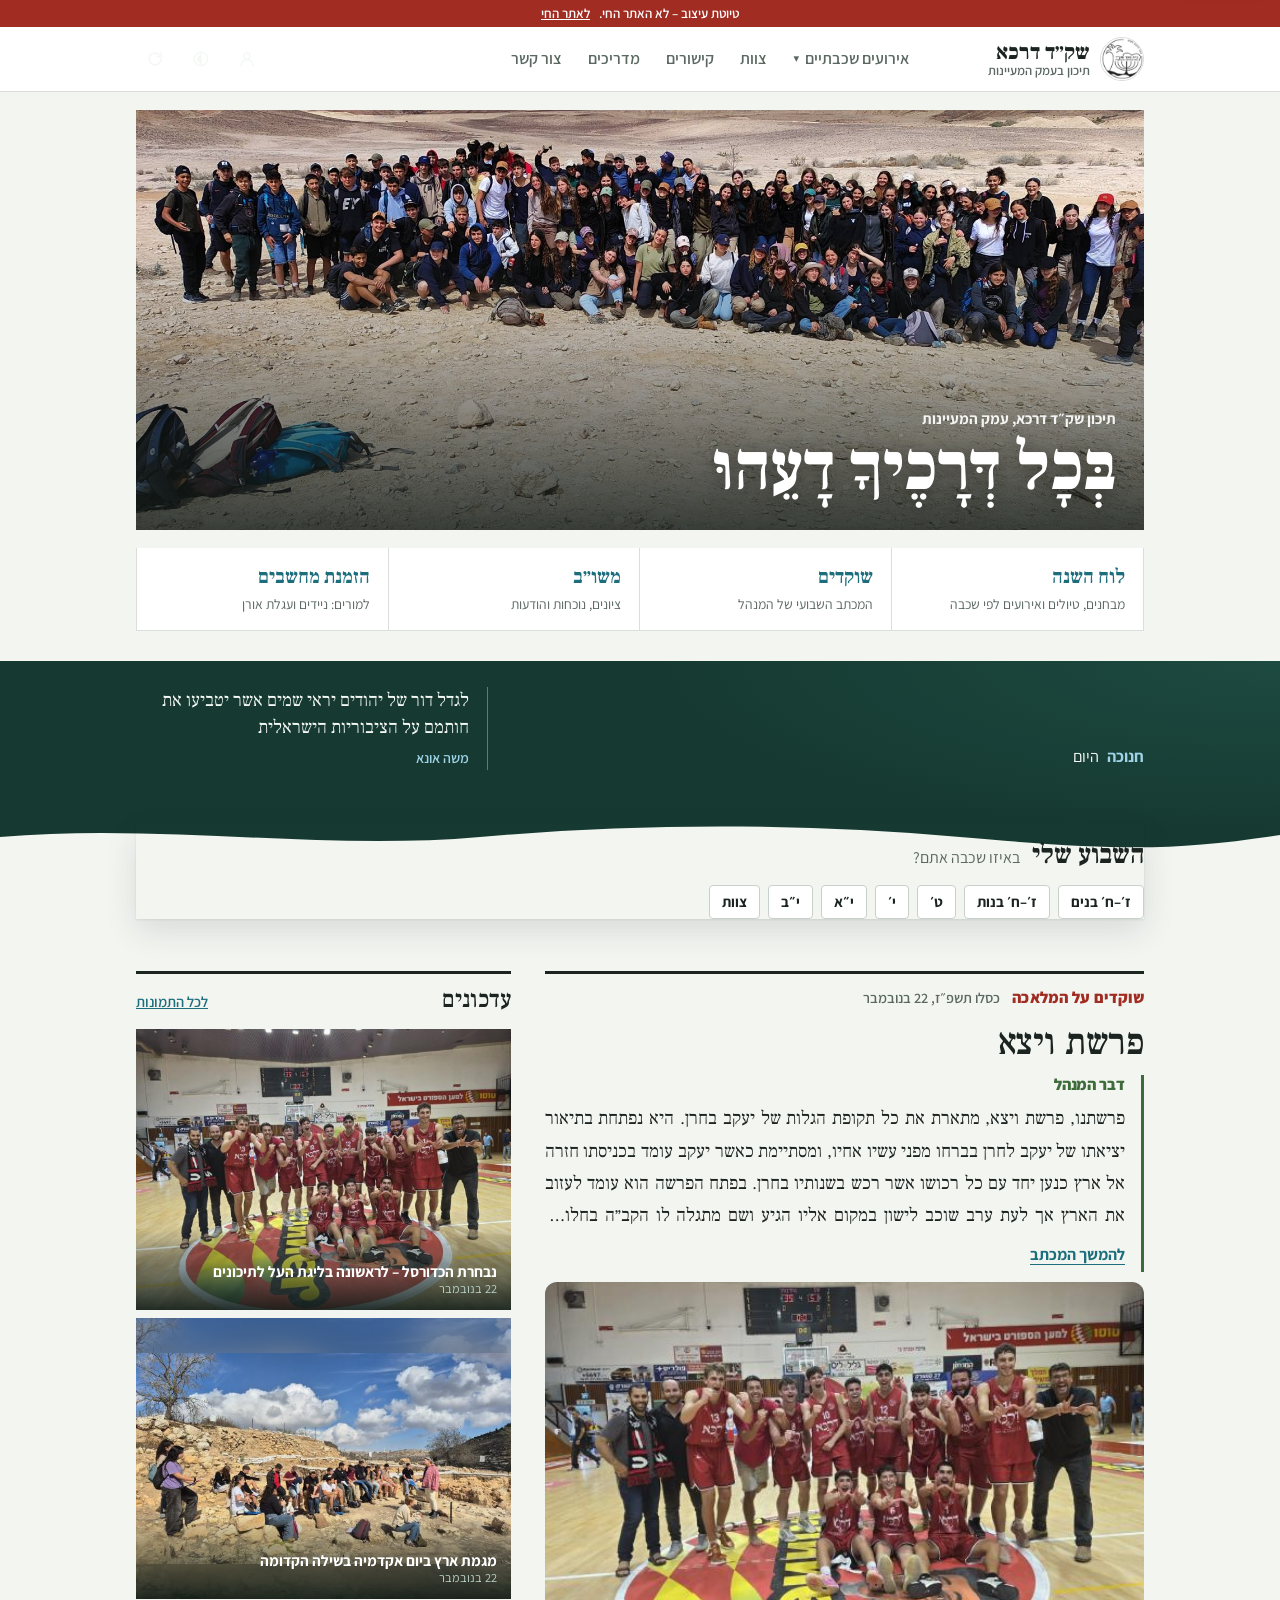
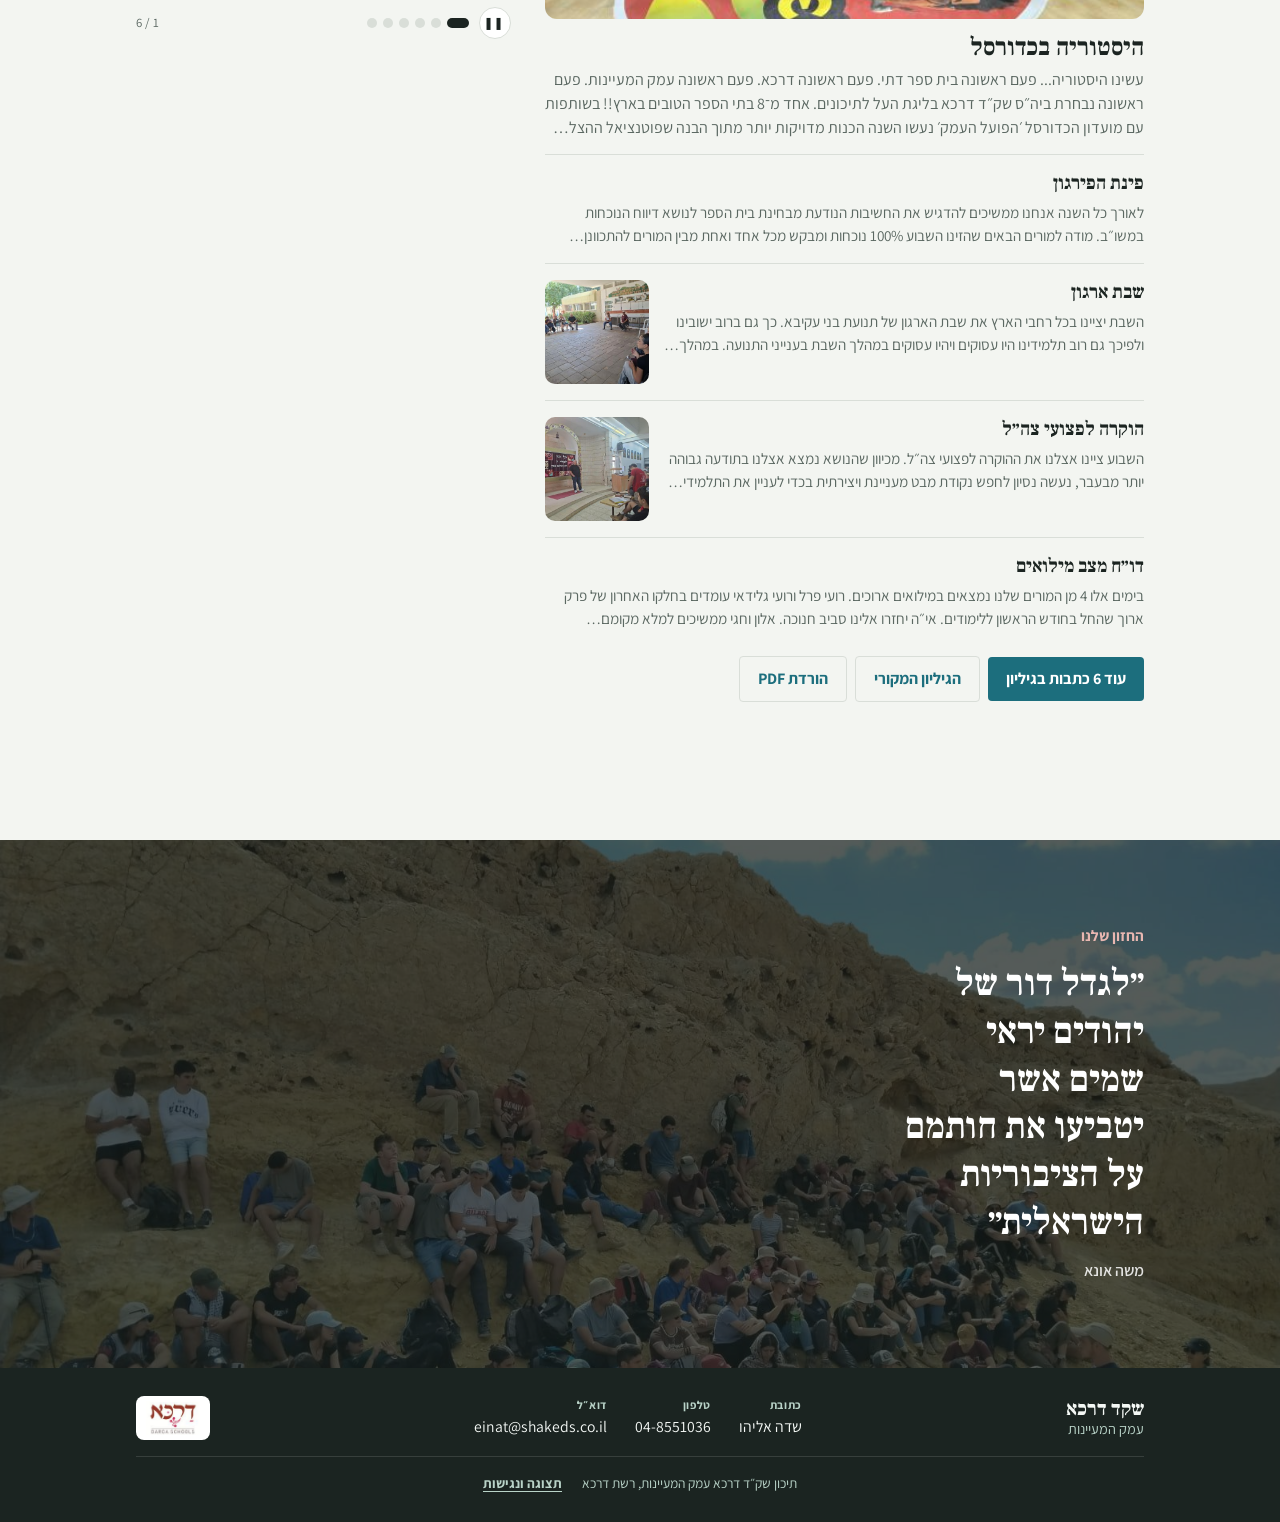
==== commit 3bbb379d: "שוקדים: פרשת ויצא (כסלו תשפ״ז) Co-Authored-By: Claude Opus 5.5 <noreply@anthropic.com> Claude-Sessio" ====
--- a/draft.html
+++ b/draft.html
@@ -1219,7 +1219,7 @@
 </nav>
 </template>
 <div id="root" dir="rtl" lang="he"></div>
-<script type="application/json" id="data">{"sample": false, "grades": ["זחבנים", "זחבנות", "ט", "י", "יא", "יב"], "events": [{"id": "c31281e6d7a", "date": "2026-08-19", "title": "מסע לפולין", "type": "trip", "grades": ["all"], "note": "", "src": "gcal", "cals": ["school"], "end": "2026-08-25"}, {"id": "c1fa3c6051f", "date": "2026-08-30", "title": "יום היערכות בית ספרי", "type": "event", "grades": ["all"], "note": "", "src": "gcal", "cals": ["school"]}, {"id": "cfa4a84450d", "date": "2026-09-02", "title": "מבחן באנגלית (מיון להקבצות)", "type": "exam", "grades": ["ט"], "note": "", "src": "gcal", "cals": ["ט"]}, {"id": "c851adf7623", "date": "2026-09-03", "title": "מבחן במתימטיקה (מיון להקבצות) 21", "type": "exam", "grades": ["ט"], "note": "", "src": "gcal", "cals": ["ט"]}, {"id": "cd5f77abb45", "date": "2026-09-06", "title": "יום הכוון", "type": "event", "grades": ["יב"], "note": "", "src": "gcal", "cals": ["יב"]}, {"id": "c214195e341", "date": "2026-09-06", "title": "מבחן מיון אנגלית ז בנים שעות 3-4", "type": "exam", "grades": ["זחבנים"], "note": "", "src": "gcal", "cals": ["זחבנים"]}, {"id": "cb659c18f19", "date": "2026-09-06", "title": "מבחן מיון תושב\"ע (לחדשים)", "type": "exam", "grades": ["ט"], "note": "בנים- שיעורים 4+3\nבנות- שיעורים 5+4", "src": "gcal", "cals": ["ט"]}, {"id": "c5840be5eb6", "date": "2026-09-06", "title": "מחנכים נתיבי", "type": "event", "grades": ["staff"], "note": "", "src": "gcal", "cals": ["school"]}, {"id": "cd86ac57206", "date": "2026-09-07", "title": "מבדק עמית ז בנות שעות 3-4", "type": "exam", "grades": ["זחבנות"], "note": "", "src": "gcal", "cals": ["זחבנות"]}, {"id": "c0e3bd5a56f", "date": "2026-09-07", "title": "מתחילים סליחות", "type": "event", "grades": ["all"], "note": "", "src": "gcal", "cals": ["school"]}, {"id": "ca69d0f1875", "date": "2026-09-07", "title": "ערב הורים כללי", "type": "event", "grades": ["all"], "note": "", "src": "gcal", "cals": ["school"]}, {"id": "c59a992ce69", "date": "2026-09-08", "title": "טיולי פתיחה", "type": "trip", "grades": ["all"], "note": "", "src": "gcal", "cals": ["school"]}, {"id": "ca42e3ea77b", "date": "2026-09-09", "title": "הכנה לטריאתלון", "type": "event", "grades": ["י"], "note": "בנים: 9:45- 11:30\nבנות: 11:15- 13:15", "src": "gcal", "cals": ["י"]}, {"id": "cc4e407f3c5", "date": "2026-09-09", "title": "שיחת התעוררות", "type": "event", "grades": ["זחבנות"], "note": "", "src": "gcal", "cals": ["זחבנות"]}, {"id": "c394e30a30d", "date": "2026-09-10", "title": "מופע בית ספרי", "type": "event", "grades": ["all"], "note": "", "src": "gcal", "cals": ["school"]}, {"id": "ccf33c4485a", "date": "2026-09-11", "title": "ערב ראש השנה", "type": "holiday", "grades": ["all"], "note": "", "src": "gcal", "cals": ["holidays"]}, {"id": "c7b23dc8a68", "date": "2026-09-12", "title": "ראש השנה", "type": "holiday", "grades": ["all"], "note": "", "src": "gcal", "cals": ["holidays"], "end": "2026-09-13"}, {"id": "cfa8b3a275e", "date": "2026-09-14", "title": "צום גדליה", "type": "holiday", "grades": ["all"], "note": "", "src": "gcal", "cals": ["holidays"]}, {"id": "c595f356abc", "date": "2026-09-15", "title": "חשיפה למסלולים", "type": "event", "grades": ["ט"], "note": "", "src": "gcal", "cals": ["ט"]}, {"id": "c5cf0534ead", "date": "2026-09-15", "title": "מבדק עמית ז בנים שעות 3-5", "type": "exam", "grades": ["זחבנים"], "note": "", "src": "gcal", "cals": ["זחבנים"]}, {"id": "c8117c5d727", "date": "2026-09-15", "title": "מבחן מיון אנגלית ז בנות שעות 5-6", "type": "exam", "grades": ["זחבנות"], "note": "", "src": "gcal", "cals": ["זחבנות"]}, {"id": "c51bdaa7a6f", "date": "2026-09-15", "title": "ערב סיכום פולין 19:30", "type": "event", "grades": ["יב"], "note": "", "src": "gcal", "cals": ["יב"]}, {"id": "c3f061cb7bd", "date": "2026-09-15", "title": "פאנל בחירות 2-3", "type": "event", "grades": ["יב"], "note": "", "src": "gcal", "cals": ["יב"]}, {"id": "c122d71d44a", "date": "2026-09-16", "title": "חידון חגי תשרי", "type": "event", "grades": ["זחבנות"], "note": "", "src": "gcal", "cals": ["זחבנות"]}, {"id": "c8912cf2f8d", "date": "2026-09-16", "title": "סיור התעוררות", "type": "trip", "grades": ["זחבנים"], "note": "", "src": "gcal", "cals": ["זחבנים"]}, {"id": "c80ea78be2a", "date": "2026-09-16", "title": "שיחה שכבתית עם פזית אפשטיין", "type": "event", "grades": ["ט"], "note": "", "src": "gcal", "cals": ["ט"]}, {"id": "c6b19f88769", "date": "2026-09-17", "title": "חידון חגי תשרי", "type": "event", "grades": ["זחבנים"], "note": "", "src": "gcal", "cals": ["זחבנים"]}, {"id": "c1926a3cbf8", "date": "2026-09-17", "title": "סיור התעוררות", "type": "trip", "grades": ["זחבנות"], "note": "", "src": "gcal", "cals": ["זחבנות"]}, {"id": "c2b797d527c", "date": "2026-09-17", "title": "שוק צדקה", "type": "event", "grades": ["all"], "note": "", "src": "gcal", "cals": ["school"]}, {"id": "ce8753aba3c", "date": "2026-09-19", "title": "שבת שובה", "type": "event", "grades": ["all"], "note": "", "src": "gcal", "cals": ["school"]}, {"id": "ceb6fece6b1", "date": "2026-09-20", "title": "ערב יום כיפור", "type": "holiday", "grades": ["all"], "note": "", "src": "gcal", "cals": ["holidays"]}, {"id": "cd9b11a8c43", "date": "2026-09-21", "title": "יום כיפור", "type": "holiday", "grades": ["all"], "note": "", "src": "gcal", "cals": ["holidays"]}, {"id": "c1e2e67de0b", "date": "2026-09-25", "title": "ערב סוכות", "type": "holiday", "grades": ["all"], "note": "", "src": "gcal", "cals": ["holidays"]}, {"id": "cc0a1df9f2e", "date": "2026-09-26", "title": "סוכות", "type": "holiday", "grades": ["all"], "note": "", "src": "gcal", "cals": ["holidays"], "end": "2026-10-02"}, {"id": "c0e65377896", "date": "2026-10-03", "title": "שמיני עצרת / שמחת תורה", "type": "holiday", "grades": ["all"], "note": "", "src": "gcal", "cals": ["holidays"]}, {"id": "cd2886fcbeb", "date": "2026-10-04", "title": "הכנה לצו ראשון עם לשכת גיוס 12-13", "type": "event", "grades": ["יא"], "note": "", "src": "gcal", "cals": ["יא"]}, {"id": "c5b0c7bb65b", "date": "2026-10-04", "title": "מחנכים כללי", "type": "event", "grades": ["staff"], "note": "", "src": "gcal", "cals": ["school"]}, {"id": "c33dc33ddc5", "date": "2026-10-05", "title": "טקס מלחמת שמחת תורה", "type": "event", "grades": ["זחבנים", "זחבנות"], "note": "", "src": "gcal", "cals": ["זחבנים", "זחבנות"]}, {"id": "c83bf7a5a3a", "date": "2026-10-05", "title": "יום הזיכרון - חרבות ברזל", "type": "event", "grades": ["all"], "note": "", "src": "gcal", "cals": ["school"]}, {"id": "cada0d3e792", "date": "2026-10-07", "title": "מבחן תושב\"ע", "type": "exam", "grades": ["ט"], "note": "", "src": "gcal", "cals": ["ט"]}, {"id": "c2d68a281c0", "date": "2026-10-08", "title": "מבחן תנ\"ך", "type": "exam", "grades": ["י"], "note": "", "src": "gcal", "cals": ["י"]}, {"id": "cea614d31fe", "date": "2026-10-11", "title": "מחנכים שכבתי", "type": "event", "grades": ["staff"], "note": "", "src": "gcal", "cals": ["school"]}, {"id": "c3a63179b7c", "date": "2026-10-11", "title": "מירוצי שדה ז.ח בנות 9:20-10:05", "type": "event", "grades": ["זחבנות"], "note": "", "src": "gcal", "cals": ["זחבנות"]}, {"id": "c9a04ff6bf8", "date": "2026-10-11", "title": "סיור מבוא מגמת ארץ יציאה אחרי הלימודים", "type": "trip", "grades": ["all"], "note": "", "src": "gcal", "cals": ["school"]}, {"id": "c2e0abdfdc6", "date": "2026-10-12", "title": "דרך ארץ ט6", "type": "event", "grades": ["ט"], "note": "", "src": "gcal", "cals": ["ט"]}, {"id": "c341ab5959b", "date": "2026-10-12", "title": "מבחן מיון מתמטיקה ז בנות", "type": "exam", "grades": ["זחבנות"], "note": "", "src": "gcal", "cals": ["זחבנות"]}, {"id": "c4e4e85a686", "date": "2026-10-13", "title": "גלעד סוקניק, הכנה לצו ראשון", "type": "event", "grades": ["יא"], "note": "", "src": "gcal", "cals": ["יא"]}, {"id": "c3bbba3c9e8", "date": "2026-10-13", "title": "מבחן בחומ", "type": "exam", "grades": ["יב"], "note": "", "src": "gcal", "cals": ["יב"]}, {"id": "c80ab30520a", "date": "2026-10-13", "title": "מבחן מיון מתמטיקה ז בנים", "type": "exam", "grades": ["זחבנים"], "note": "", "src": "gcal", "cals": ["זחבנים"]}, {"id": "c5665b1e632", "date": "2026-10-14", "title": "MUN מגדל דוד", "type": "event", "grades": ["all"], "note": "", "src": "gcal", "cals": ["school"]}, {"id": "c4558623769", "date": "2026-10-14", "title": "הכנה למירוצי שדה ז-ח בנים. שעה 1", "type": "event", "grades": ["זחבנים"], "note": "", "src": "gcal", "cals": ["זחבנים"]}, {"id": "cb1d32fcfb9", "date": "2026-10-14", "title": "מבחן אנגלית", "type": "exam", "grades": ["ט"], "note": "", "src": "gcal", "cals": ["ט"]}, {"id": "cc67529e91a", "date": "2026-10-14", "title": "מבחן תושב\"ע", "type": "exam", "grades": ["י"], "note": "", "src": "gcal", "cals": ["י"]}, {"id": "c15fe756cd9", "date": "2026-10-15", "title": "מבחן באנגלית", "type": "exam", "grades": ["יא"], "note": "", "src": "gcal", "cals": ["יא"]}, {"id": "c65a33bd5e4", "date": "2026-10-15", "title": "נבחרת בית ספר כדורסל בנים - בית ללא קהל", "type": "event", "grades": ["all"], "note": "", "src": "gcal", "cals": ["school"]}, {"id": "c21eabfab34", "date": "2026-10-18", "title": "מבחן בתושבע", "type": "exam", "grades": ["יא"], "note": "", "src": "gcal", "cals": ["יא"]}, {"id": "c523fd6003a", "date": "2026-10-18", "title": "מבחן ממטיקה", "type": "exam", "grades": ["יב"], "note": "", "src": "gcal", "cals": ["יב"]}, {"id": "c59c4d5ff95", "date": "2026-10-18", "title": "מבחני מועדי ב ט-יב", "type": "exam", "grades": ["ט", "י", "יא", "יב"], "note": "", "src": "gcal", "cals": ["school"]}, {"id": "c507f30b036", "date": "2026-10-18", "title": "מחנכים נתיבי", "type": "event", "grades": ["staff"], "note": "", "src": "gcal", "cals": ["school"]}, {"id": "c597f4b7399", "date": "2026-10-19", "title": "דרך ארץ ט5", "type": "event", "grades": ["ט"], "note": "", "src": "gcal", "cals": ["ט"]}, {"id": "c3604436393", "date": "2026-10-19", "title": "חשיפה- חינוך תעבורתי", "type": "event", "grades": ["י"], "note": "שיעור 1", "src": "gcal", "cals": ["י"]}, {"id": "c07af75bd2c", "date": "2026-10-19", "title": "מבחן אנגלית", "type": "exam", "grades": ["יב"], "note": "", "src": "gcal", "cals": ["יב"]}, {"id": "c796231c647", "date": "2026-10-20", "title": "טיול שנתי יא-יב", "type": "trip", "grades": ["יא", "יב"], "note": "", "src": "gcal", "cals": ["school"], "end": "2026-10-22"}, {"id": "c095d51af82", "date": "2026-10-22", "title": "יום זכרון לרבין", "type": "event", "grades": ["all"], "note": "", "src": "gcal", "cals": ["school"]}, {"id": "ce66e6d5a40", "date": "2026-10-22", "title": "נבחרת בית ספר כדורסל בנים - רבע גמר", "type": "event", "grades": ["all"], "note": "", "src": "gcal", "cals": ["school"]}, {"id": "c2d2578082d", "date": "2026-10-22", "title": "קפה דילמה כיתות תואמות", "type": "event", "grades": ["זחבנים", "זחבנות"], "note": "", "src": "gcal", "cals": ["זחבנים", "זחבנות"]}, {"id": "c1eef522ee2", "date": "2026-10-25", "title": "מבדק עזריאלי עברית 12", "type": "exam", "grades": ["ט"], "note": "", "src": "gcal", "cals": ["ט"]}, {"id": "c40a814ce63", "date": "2026-10-25", "title": "מבחני מועד ב חטיבה", "type": "exam", "grades": ["זחבנים", "זחבנות"], "note": "", "src": "gcal", "cals": ["זחבנים", "זחבנות"]}, {"id": "c989c8dd32c", "date": "2026-10-25", "title": "מחנכים שכבתי", "type": "event", "grades": ["staff"], "note": "", "src": "gcal", "cals": ["school"]}, {"id": "c50ced67169", "date": "2026-10-25", "title": "צו אחוד #1", "type": "event", "grades": ["יא"], "note": "", "src": "gcal", "cals": ["יא"]}, {"id": "c54a62a6700", "date": "2026-10-26", "title": "דרך ארץ ט4", "type": "event", "grades": ["ט"], "note": "", "src": "gcal", "cals": ["ט"]}, {"id": "c93ec46941c", "date": "2026-10-26", "title": "מירוצי שדה בנים י-יב", "type": "event", "grades": ["י", "יא", "יב"], "note": "שיעור ראשון", "src": "gcal", "cals": ["school"]}, {"id": "c55d6f198c0", "date": "2026-10-26", "title": "מפמר מתמטיקה ז בנות", "type": "event", "grades": ["זחבנות"], "note": "", "src": "gcal", "cals": ["זחבנות"]}, {"id": "c0af1b44d93", "date": "2026-10-26", "title": "מפמר מתמטיקה ח בנים", "type": "event", "grades": ["זחבנים"], "note": "", "src": "gcal", "cals": ["זחבנים"]}, {"id": "c7be7fcbcd5", "date": "2026-10-27", "title": "בחירות לכנסת ישראל", "type": "event", "grades": ["all"], "note": "", "src": "gcal", "cals": ["school"]}, {"id": "c225f7bf2a7", "date": "2026-10-28", "title": "מבדק עזריאלי מתימטיקה 45", "type": "exam", "grades": ["ט"], "note": "", "src": "gcal", "cals": ["ט"]}, {"id": "c09535d9dc4", "date": "2026-10-28", "title": "מבחן עברית", "type": "exam", "grades": ["י"], "note": "", "src": "gcal", "cals": ["י"]}, {"id": "c3de0855f58", "date": "2026-10-28", "title": "מופד יב", "type": "event", "grades": ["staff"], "note": "", "src": "gcal", "cals": ["school"]}, {"id": "cfb478da27e", "date": "2026-10-28", "title": "מפמר מתמטיקה ז בנים", "type": "event", "grades": ["זחבנים"], "note": "", "src": "gcal", "cals": ["זחבנים"]}, {"id": "c3ff68e26bc", "date": "2026-10-29", "title": "MUN משגב", "type": "event", "grades": ["all"], "note": "", "src": "gcal", "cals": ["school"]}, {"id": "c93f38a1054", "date": "2026-10-29", "title": "מבחן מגמות", "type": "exam", "grades": ["יב"], "note": "", "src": "gcal", "cals": ["יב"]}, {"id": "cf9eac92b09", "date": "2026-10-29", "title": "מבחן מתימטיקה", "type": "exam", "grades": ["ט"], "note": "", "src": "gcal", "cals": ["ט"]}, {"id": "c68db44654d", "date": "2026-10-29", "title": "מפמר מתמטיקה ח בנות", "type": "event", "grades": ["זחבנות"], "note": "", "src": "gcal", "cals": ["זחבנות"]}, {"id": "cbe39d5a8cb", "date": "2026-10-29", "title": "נבחרת בית ספר כדורסל בנים - חצי גמר וגמר", "type": "event", "grades": ["all"], "note": "", "src": "gcal", "cals": ["school"]}, {"id": "c1bd004acf1", "date": "2026-11-01", "title": "חוסן קרבי- שיחה שכבתית עם ישי דינר", "type": "event", "grades": ["יב"], "note": "", "src": "gcal", "cals": ["יב"]}, {"id": "c35b6114634", "date": "2026-11-01", "title": "מבחן מתמטיקה", "type": "exam", "grades": ["יא"], "note": "", "src": "gcal", "cals": ["יא"]}, {"id": "cee2459a8d2", "date": "2026-11-01", "title": "מבחן ספרות ח7.", "type": "exam", "grades": ["זחבנות"], "note": "", "src": "gcal", "cals": ["זחבנות"]}, {"id": "c5be8be1117", "date": "2026-11-01", "title": "מופד יא", "type": "event", "grades": ["staff"], "note": "", "src": "gcal", "cals": ["school"]}, {"id": "cddceb07023", "date": "2026-11-01", "title": "מחנכים שכבתי", "type": "event", "grades": ["staff"], "note": "", "src": "gcal", "cals": ["school"]}, {"id": "c76ff6dc2e9", "date": "2026-11-01", "title": "תחילת נושא גבורה", "type": "event", "grades": ["זחבנים"], "note": "", "src": "gcal", "cals": ["זחבנים"]}, {"id": "c3e2d78021e", "date": "2026-11-02", "title": "דרך ארץ ט2+3", "type": "event", "grades": ["ט"], "note": "", "src": "gcal", "cals": ["ט"]}, {"id": "cae466390ff", "date": "2026-11-02", "title": "מבדק עזריאלי שפה ז בנים", "type": "exam", "grades": ["זחבנים"], "note": "", "src": "gcal", "cals": ["זחבנים"]}, {"id": "cc9c9954332", "date": "2026-11-02", "title": "מבדק עזריאלי שפה ח בנות", "type": "exam", "grades": ["זחבנות"], "note": "", "src": "gcal", "cals": ["זחבנות"]}, {"id": "c95decad2fc", "date": "2026-11-02", "title": "מבחן אנגלית 4-3", "type": "exam", "grades": ["י"], "note": "", "src": "gcal", "cals": ["י"]}, {"id": "c6a9edb4f89", "date": "2026-11-02", "title": "מבחן בפיזיקה", "type": "exam", "grades": ["יב"], "note": "", "src": "gcal", "cals": ["יב"]}, {"id": "c063abee095", "date": "2026-11-02", "title": "מבחן בתנך", "type": "exam", "grades": ["יא"], "note": "", "src": "gcal", "cals": ["יא"]}, {"id": "cfd9f674d1f", "date": "2026-11-02", "title": "מבחן מתמטיקה ז בנות", "type": "exam", "grades": ["זחבנות"], "note": "", "src": "gcal", "cals": ["זחבנות"]}, {"id": "c77b8ec2fdb", "date": "2026-11-02", "title": "מבחן מתמטיקה ח בנים", "type": "exam", "grades": ["זחבנים"], "note": "", "src": "gcal", "cals": ["זחבנים"]}, {"id": "c4e31799d49", "date": "2026-11-02", "title": "מבחן ספרות בנות 45", "type": "exam", "grades": ["ט"], "note": "", "src": "gcal", "cals": ["ט"]}, {"id": "cd9ceaea79a", "date": "2026-11-03", "title": "יום מגמה רוח ותיאטרון, י-יב", "type": "event", "grades": ["י", "יא", "יב"], "note": "", "src": "gcal", "cals": ["school"]}, {"id": "c823ce4ce87", "date": "2026-11-03", "title": "יום עיון 5 יחל תנך", "type": "event", "grades": ["יב"], "note": "", "src": "gcal", "cals": ["יב"]}, {"id": "c5e294b90f8", "date": "2026-11-03", "title": "מבדק עזריאלי שפה ז בנות", "type": "exam", "grades": ["זחבנות"], "note": "", "src": "gcal", "cals": ["זחבנות"]}, {"id": "cbdf210a7e6", "date": "2026-11-03", "title": "מבחן מתמטיקה ז בנים", "type": "exam", "grades": ["זחבנים"], "note": "", "src": "gcal", "cals": ["זחבנים"]}, {"id": "ca4f57da3df", "date": "2026-11-03", "title": "מבחן ספרות ז5. ח5. ח6.", "type": "exam", "grades": ["זחבנות"], "note": "", "src": "gcal", "cals": ["זחבנות"]}, {"id": "cfb83af6427", "date": "2026-11-03", "title": "שיחת זהות", "type": "event", "grades": ["י"], "note": "שיעורים 7-6", "src": "gcal", "cals": ["י"]}, {"id": "c561a73f5fd", "date": "2026-11-04", "title": "מבחן ספרות", "type": "exam", "grades": ["יא"], "note": "", "src": "gcal", "cals": ["יא"]}, {"id": "c8314140f62", "date": "2026-11-04", "title": "מבחן ספרות בנים 43", "type": "exam", "grades": ["ט"], "note": "", "src": "gcal", "cals": ["ט"]}, {"id": "c15d28cd0cf", "date": "2026-11-04", "title": "מבחן ספרות ז6.", "type": "exam", "grades": ["זחבנות"], "note": "", "src": "gcal", "cals": ["זחבנות"]}, {"id": "c4129d05935", "date": "2026-11-04", "title": "שיחה לקראת שנה הבאה", "type": "event", "grades": ["יב"], "note": "בשעה רביעית", "src": "gcal", "cals": ["יב"]}, {"id": "c7593648003", "date": "2026-11-05", "title": "מבחן היסטוריה", "type": "exam", "grades": ["י"], "note": "", "src": "gcal", "cals": ["י"]}, {"id": "cc828f4464d", "date": "2026-11-05", "title": "מבחן היסטוריה 43", "type": "exam", "grades": ["ט"], "note": "", "src": "gcal", "cals": ["ט"]}, {"id": "cb73d40983b", "date": "2026-11-05", "title": "מבחן מתמטיקה ח בנות", "type": "exam", "grades": ["זחבנות"], "note": "", "src": "gcal", "cals": ["זחבנות"]}, {"id": "cd68e4a52bc", "date": "2026-11-05", "title": "מבחן ספרות ז7.", "type": "exam", "grades": ["זחבנות"], "note": "", "src": "gcal", "cals": ["זחבנות"]}, {"id": "c3b2b14691e", "date": "2026-11-05", "title": "מתמטיקה קבוצת חמי ח בנים", "type": "event", "grades": ["זחבנים"], "note": "", "src": "gcal", "cals": ["זחבנים"]}, {"id": "cc8bb347960", "date": "2026-11-05", "title": "שיחת הכנה ליום המאה 11:00-12:00", "type": "event", "grades": ["יא"], "note": "", "src": "gcal", "cals": ["יא"]}, {"id": "c0cf6864fcb", "date": "2026-11-08", "title": "מבחן אנגלית ח בנים", "type": "exam", "grades": ["זחבנים"], "note": "", "src": "gcal", "cals": ["זחבנים"]}, {"id": "c429900244f", "date": "2026-11-08", "title": "מבחן אשכול אמ''ת ח6.", "type": "exam", "grades": ["זחבנות"], "note": "", "src": "gcal", "cals": ["זחבנות"]}, {"id": "c32cda818e5", "date": "2026-11-08", "title": "מבחני מועדי ב ט-יב", "type": "exam", "grades": ["ט", "י", "יא", "יב"], "note": "", "src": "gcal", "cals": ["school"]}, {"id": "c8f813baf2e", "date": "2026-11-08", "title": "מחנכים חטיבה אדוה בטחון קהילתי", "type": "event", "grades": ["staff"], "note": "", "src": "gcal", "cals": ["school"]}, {"id": "ce346f0a7ba", "date": "2026-11-08", "title": "מחנכים נתיבי", "type": "event", "grades": ["staff"], "note": "", "src": "gcal", "cals": ["school"]}, {"id": "ca97114bdf8", "date": "2026-11-08", "title": "שיחה חג הסיגד", "type": "event", "grades": ["זחבנות"], "note": "", "src": "gcal", "cals": ["זחבנות"]}, {"id": "cc02bcd9fa0", "date": "2026-11-08", "title": "שיחה לחג הסיגד", "type": "event", "grades": ["זחבנים"], "note": "שכבת ז- יאיר מרשה:\nשיעור 1- ז3\nשיעור 2- ז2\nשיעור 5- ז1\n\nשיעור 2- ח׳ בנים עם וובסרה", "src": "gcal", "cals": ["זחבנים"]}, {"id": "c348ca7faaf", "date": "2026-11-09", "title": "מבדק עזריאלי שפה ח בנים", "type": "exam", "grades": ["זחבנים"], "note": "", "src": "gcal", "cals": ["זחבנים"]}, {"id": "cf62cf266b2", "date": "2026-11-09", "title": "מבחן אשכול אמ''ת ז1.", "type": "exam", "grades": ["זחבנים"], "note": "", "src": "gcal", "cals": ["זחבנים"]}, {"id": "c5229956d9a", "date": "2026-11-09", "title": "מבחן אשכול אמ''ת ח7.", "type": "exam", "grades": ["זחבנות"], "note": "", "src": "gcal", "cals": ["זחבנות"]}, {"id": "c9067ed4f97", "date": "2026-11-09", "title": "מבחן מגמות", "type": "exam", "grades": ["יא"], "note": "", "src": "gcal", "cals": ["יא"]}, {"id": "cade4df8d78", "date": "2026-11-09", "title": "מבחן מתימטיקה", "type": "exam", "grades": ["י"], "note": "", "src": "gcal", "cals": ["י"]}, {"id": "c6cecbb2769", "date": "2026-11-09", "title": "סיגד", "type": "holiday", "grades": ["all"], "note": "", "src": "gcal", "cals": ["holidays"]}, {"id": "c3fb3baf7ef", "date": "2026-11-10", "title": "יום מגמה מדמח ופיזיקה", "type": "event", "grades": ["יא"], "note": "", "src": "gcal", "cals": ["יא"]}, {"id": "c48f341ea6b", "date": "2026-11-10", "title": "מבחן אנגלית ח בנות", "type": "exam", "grades": ["זחבנות"], "note": "", "src": "gcal", "cals": ["זחבנות"]}, {"id": "cada2b9c591", "date": "2026-11-10", "title": "מבחן אשכול אמ''ת ז2. ז3. ח1.", "type": "exam", "grades": ["זחבנים"], "note": "", "src": "gcal", "cals": ["זחבנים"]}, {"id": "c464c58f615", "date": "2026-11-10", "title": "מבחן אשכול אמ''ת ז5. ז6.", "type": "exam", "grades": ["זחבנות"], "note": "", "src": "gcal", "cals": ["זחבנות"]}, {"id": "cb617ca3509", "date": "2026-11-10", "title": "מבחן בתנך בגרות פנימית", "type": "exam", "grades": ["יב"], "note": "", "src": "gcal", "cals": ["יב"]}, {"id": "cc0e6926977", "date": "2026-11-11", "title": "דרך ארץ ט1", "type": "event", "grades": ["ט"], "note": "", "src": "gcal", "cals": ["ט"]}, {"id": "c8889b9edc8", "date": "2026-11-11", "title": "מבחן אשכול אמ''ת ח2. ח3.", "type": "exam", "grades": ["זחבנים"], "note": "", "src": "gcal", "cals": ["זחבנים"]}, {"id": "c2b596559a2", "date": "2026-11-11", "title": "מבחן ספרות", "type": "exam", "grades": ["י"], "note": "", "src": "gcal", "cals": ["י"]}, {"id": "c3252f191d2", "date": "2026-11-11", "title": "מינימתכונת בעברית", "type": "exam", "grades": ["יא"], "note": "", "src": "gcal", "cals": ["יא"]}, {"id": "ce484237bd2", "date": "2026-11-12", "title": "מבחן אומנות", "type": "exam", "grades": ["יא"], "note": "", "src": "gcal", "cals": ["יא"]}, {"id": "c47a1571f61", "date": "2026-11-12", "title": "מבחן אשכול אמ''ת ח5.", "type": "exam", "grades": ["זחבנות"], "note": "", "src": "gcal", "cals": ["זחבנות"]}, {"id": "caca3332fa4", "date": "2026-11-12", "title": "מבחן באזרחות", "type": "exam", "grades": ["יב"], "note": "", "src": "gcal", "cals": ["יב"]}, {"id": "c617eb3df2f", "date": "2026-11-12", "title": "מבחן מדעים", "type": "exam", "grades": ["ט"], "note": "בנות: שיעורים 2+1\nבנים: שיעורים 4+3", "src": "gcal", "cals": ["ט"]}, {"id": "cb511a1480f", "date": "2026-11-12", "title": "מבחן תנ\"ך ק. הודיה", "type": "exam", "grades": ["י"], "note": "", "src": "gcal", "cals": ["י"]}, {"id": "c7f0e4f2eda", "date": "2026-11-12", "title": "נבחרת כדורסל- ליגת החמד", "type": "event", "grades": ["all"], "note": "", "src": "gcal", "cals": ["school"]}, {"id": "c123a96f562", "date": "2026-11-15", "title": "מבחן בהסטוריה", "type": "exam", "grades": ["יא"], "note": "", "src": "gcal", "cals": ["יא"]}, {"id": "ce02ec33e0e", "date": "2026-11-15", "title": "מבחן מגמות", "type": "exam", "grades": ["י"], "note": "", "src": "gcal", "cals": ["י"]}, {"id": "c5b6d5c42e2", "date": "2026-11-15", "title": "מבחן עברית 21", "type": "exam", "grades": ["ט"], "note": "", "src": "gcal", "cals": ["ט"]}, {"id": "c72c099ae87", "date": "2026-11-15", "title": "מועד ב חטיבה", "type": "event", "grades": ["זחבנים", "זחבנות"], "note": "", "src": "gcal", "cals": ["school", "זחבנים", "זחבנות"]}, {"id": "c8a7db07517", "date": "2026-11-15", "title": "מחנכים כללי", "type": "event", "grades": ["staff"], "note": "", "src": "gcal", "cals": ["school"]}, {"id": "c5fb09136eb", "date": "2026-11-15", "title": "שבוע ארגון- בלי מבחנים", "type": "exam", "grades": ["זחבנים", "זחבנות"], "note": "", "src": "gcal", "cals": ["זחבנים", "זחבנות"], "end": "2026-11-19"}, {"id": "cb5c30924d6", "date": "2026-11-16", "title": "דרך ארץ בנים ט", "type": "event", "grades": ["ט"], "note": "", "src": "gcal", "cals": ["ט"]}, {"id": "cc4dceaac81", "date": "2026-11-16", "title": "מבחן מדעי החברה", "type": "exam", "grades": ["יב"], "note": "", "src": "gcal", "cals": ["יב"]}, {"id": "c6c382fdb02", "date": "2026-11-17", "title": "יום שיא באריאל לתלמידי ארץ", "type": "event", "grades": ["יב"], "note": "", "src": "gcal", "cals": ["יב"]}, {"id": "c9199ae4815", "date": "2026-11-17", "title": "פעילות כיתתית 7-5", "type": "event", "grades": ["י"], "note": "שיעורים 5-7", "src": "gcal", "cals": ["י"]}, {"id": "c23d18e87f5", "date": "2026-11-18", "title": "מופד י", "type": "event", "grades": ["staff"], "note": "", "src": "gcal", "cals": ["school"]}, {"id": "c781a2bf10d", "date": "2026-11-18", "title": "נבחרת בית ספר כדורסל בנים - גליל", "type": "event", "grades": ["all"], "note": "", "src": "gcal", "cals": ["school"], "end": "2026-11-19"}, {"id": "cf88d58a406", "date": "2026-11-19", "title": "כינוס לכבוד שבת ארגון", "type": "event", "grades": ["all"], "note": "", "src": "gcal", "cals": ["school"]}, {"id": "c6cce9b71f5", "date": "2026-11-21", "title": "שבת ארגון", "type": "event", "grades": ["all"], "note": "", "src": "gcal", "cals": ["school"]}, {"id": "cfd74b3b6fe", "date": "2026-11-22", "title": "יום עיון למורים", "type": "event", "grades": ["staff"], "note": "", "src": "gcal", "cals": ["school"]}, {"id": "c19e519bacb", "date": "2026-11-22", "title": "מופד ז-ח בנות", "type": "event", "grades": ["staff"], "note": "", "src": "gcal", "cals": ["school"]}, {"id": "cf52814c243", "date": "2026-11-23", "title": "דרך ארץ בנות ט", "type": "event", "grades": ["ט"], "note": "", "src": "gcal", "cals": ["ט"]}, {"id": "cf3c1c9dd55", "date": "2026-11-23", "title": "יום שיא רוח צעירה", "type": "event", "grades": ["ט"], "note": "", "src": "gcal", "cals": ["ט"]}, {"id": "c20a07b367a", "date": "2026-11-23", "title": "מבחן בפיזיקה", "type": "exam", "grades": ["יא"], "note": "", "src": "gcal", "cals": ["יא"]}, {"id": "c98f26ca774", "date": "2026-11-23", "title": "מבחן היסטוריה י7", "type": "exam", "grades": ["י"], "note": "", "src": "gcal", "cals": ["י"]}, {"id": "cb07d5ea85b", "date": "2026-11-23", "title": "מבחן ספרות ז2.", "type": "exam", "grades": ["זחבנים"], "note": "", "src": "gcal", "cals": ["זחבנים"]}, {"id": "c8f7a9437d4", "date": "2026-11-23", "title": "מתכונת COBE באנגלית", "type": "exam", "grades": ["יב"], "note": "", "src": "gcal", "cals": ["יב"]}, {"id": "c5f6535d400", "date": "2026-11-23", "title": "סיור ירושלים 1 מגמת ארץ", "type": "trip", "grades": ["י", "יא"], "note": "", "src": "gcal", "cals": ["י", "יא"]}, {"id": "cb581c26049", "date": "2026-11-24", "title": "טריאתלון", "type": "event", "grades": ["י"], "note": "", "src": "gcal", "cals": ["י"]}, {"id": "c314bb49126", "date": "2026-11-24", "title": "מבחן אנגלית ז בנות", "type": "exam", "grades": ["זחבנות"], "note": "", "src": "gcal", "cals": ["זחבנות"]}, {"id": "c70f79ab5f8", "date": "2026-11-24", "title": "מבחן ספרות ח1.", "type": "exam", "grades": ["זחבנים"], "note": "", "src": "gcal", "cals": ["זחבנים"]}, {"id": "c0df23fbec9", "date": "2026-11-25", "title": "מבחן אומנות ופיזיקה", "type": "exam", "grades": ["י"], "note": "", "src": "gcal", "cals": ["י"]}, {"id": "c24ec7e515a", "date": "2026-11-25", "title": "מבחן ספרות", "type": "exam", "grades": ["יא"], "note": "", "src": "gcal", "cals": ["יא"]}, {"id": "c17e4cef1ee", "date": "2026-11-25", "title": "מבחן תנ\"ך", "type": "exam", "grades": ["ט"], "note": "שיעורים 2-1.", "src": "gcal", "cals": ["ט"]}, {"id": "c1bb911fccc", "date": "2026-11-25", "title": "מופד ז.ח בנים", "type": "event", "grades": ["staff"], "note": "", "src": "gcal", "cals": ["school"]}, {"id": "c0ede17a932", "date": "2026-11-26", "title": "מבחן בחומ", "type": "exam", "grades": ["יב"], "note": "", "src": "gcal", "cals": ["יב"]}, {"id": "ccf1c0fabe7", "date": "2026-11-26", "title": "מבחן כימיה מועד ב", "type": "exam", "grades": ["יב"], "note": "", "src": "gcal", "cals": ["יב"]}, {"id": "c2c965ed6ed", "date": "2026-11-26", "title": "מבחן ספרות ז3. ח3.", "type": "exam", "grades": ["זחבנים"], "note": "", "src": "gcal", "cals": ["זחבנים"]}, {"id": "cf6bdefa122", "date": "2026-11-26", "title": "מתכונת באנגלית", "type": "exam", "grades": ["יא"], "note": "", "src": "gcal", "cals": ["יא"]}, {"id": "c2e2dcaa402", "date": "2026-11-29", "title": "מבחני מועד ב חטיבה", "type": "exam", "grades": ["זחבנים", "זחבנות"], "note": "", "src": "gcal", "cals": ["זחבנים", "זחבנות"]}, {"id": "cfb2b14f8ec", "date": "2026-11-29", "title": "מבחני מועדי ב ט-יב", "type": "exam", "grades": ["ט", "י", "יא", "יב"], "note": "", "src": "gcal", "cals": ["school"]}, {"id": "cb0f1438a4d", "date": "2026-11-29", "title": "מופד ט", "type": "event", "grades": ["staff"], "note": "", "src": "gcal", "cals": ["school"]}, {"id": "ca121ea108c", "date": "2026-11-29", "title": "מחנכים נתיבי", "type": "event", "grades": ["staff"], "note": "", "src": "gcal", "cals": ["school"]}, {"id": "c5d497d1cd4", "date": "2026-11-30", "title": "מבחן באזרחות", "type": "exam", "grades": ["יב"], "note": "", "src": "gcal", "cals": ["יב"]}, {"id": "ce57d15212f", "date": "2026-11-30", "title": "מתכונת עברית קבוצות חיימי", "type": "exam", "grades": ["יא"], "note": "", "src": "gcal", "cals": ["יא"]}, {"id": "ce2da04f5e5", "date": "2026-12-01", "title": "מסע בנות חטיבה", "type": "trip", "grades": ["זחבנות"], "note": "", "src": "gcal", "cals": ["זחבנות"], "end": "2026-12-02"}, {"id": "c6555d8a1ea", "date": "2026-12-01", "title": "מסע בנים חטיבה", "type": "trip", "grades": ["זחבנים"], "note": "", "src": "gcal", "cals": ["זחבנים"], "end": "2026-12-02"}, {"id": "c0ff2518058", "date": "2026-12-01", "title": "מסעות בנים-בנות תיכון", "type": "trip", "grades": ["ט", "י", "יא", "יב"], "note": "", "src": "gcal", "cals": ["school"], "end": "2026-12-03"}, {"id": "c2cb3745f27", "date": "2026-12-05", "title": "חנוכה", "type": "holiday", "grades": ["all"], "note": "", "src": "gcal", "cals": ["holidays"], "end": "2026-12-12"}, {"id": "c837785cb54", "date": "2026-12-13", "title": "מבחן אשכול אמ''ת ז7.", "type": "exam", "grades": ["זחבנות"], "note": "", "src": "gcal", "cals": ["זחבנות"]}, {"id": "c35c082230c", "date": "2026-12-13", "title": "מבחן מתמטיקה", "type": "exam", "grades": ["יא"], "note": "", "src": "gcal", "cals": ["יא"]}, {"id": "ca7ab7e2926", "date": "2026-12-13", "title": "מחנכים שכבתי", "type": "event", "grades": ["staff"], "note": "", "src": "gcal", "cals": ["school"]}, {"id": "cdef3915ab0", "date": "2026-12-14", "title": "Cobe בגרות", "type": "exam", "grades": ["יב"], "note": "", "src": "gcal", "cals": ["יב"]}, {"id": "cf773e456ad", "date": "2026-12-14", "title": "יומן קריאה אנגלית", "type": "event", "grades": ["י"], "note": "", "src": "gcal", "cals": ["י"]}, {"id": "c412c1df5f0", "date": "2026-12-14", "title": "סיור צפון ארץ", "type": "trip", "grades": ["יא"], "note": "", "src": "gcal", "cals": ["יא"], "end": "2026-12-15"}, {"id": "c80ea61714e", "date": "2026-12-15", "title": "הכנה ובדיקות ראיה ח בנים", "type": "event", "grades": ["זחבנים"], "note": "", "src": "gcal", "cals": ["זחבנים"], "end": "2026-12-16"}, {"id": "ca3a3291f31", "date": "2026-12-16", "title": "מבחן אנגלית", "type": "exam", "grades": ["ט"], "note": "", "src": "gcal", "cals": ["ט"]}, {"id": "c142c0c026e", "date": "2026-12-16", "title": "מבחן מדעים ז7.", "type": "exam", "grades": ["זחבנות"], "note": "", "src": "gcal", "cals": ["זחבנות"]}, {"id": "ca1ec149401", "date": "2026-12-16", "title": "מבחן מדעים ח1.", "type": "exam", "grades": ["זחבנים"], "note": "", "src": "gcal", "cals": ["זחבנים"]}, {"id": "c7a1b071e39", "date": "2026-12-16", "title": "מבחן מדעים ח5. ח7.", "type": "exam", "grades": ["זחבנות"], "note": "", "src": "gcal", "cals": ["זחבנות"]}, {"id": "cfa10fa86c9", "date": "2026-12-16", "title": "מבחן תושב\"ע", "type": "exam", "grades": ["י"], "note": "", "src": "gcal", "cals": ["י"]}, {"id": "cfcbfec1cda", "date": "2026-12-16", "title": "מינימתכונת מתמטיקה", "type": "exam", "grades": ["יב"], "note": "", "src": "gcal", "cals": ["יב"]}, {"id": "c9f968331ab", "date": "2026-12-17", "title": "חיסונים ח בנים", "type": "event", "grades": ["זחבנים"], "note": "", "src": "gcal", "cals": ["זחבנים"]}, {"id": "c4223f6ddc9", "date": "2026-12-17", "title": "מבחן אנגלית ז בנים", "type": "exam", "grades": ["זחבנים"], "note": "", "src": "gcal", "cals": ["זחבנים"]}, {"id": "cb0c52ac1c1", "date": "2026-12-17", "title": "מבחן תנך", "type": "exam", "grades": ["יא"], "note": "", "src": "gcal", "cals": ["יא"]}, {"id": "c2efec20371", "date": "2026-12-20", "title": "מחנכים כללי - אסינכרוני", "type": "event", "grades": ["staff"], "note": "", "src": "gcal", "cals": ["school"]}, {"id": "c76455a2323", "date": "2026-12-20", "title": "עשרה בטבת", "type": "holiday", "grades": ["all"], "note": "", "src": "gcal", "cals": ["holidays"]}, {"id": "ccad068c203", "date": "2026-12-21", "title": "הכנה ובדיקות ראיה ח בנות", "type": "event", "grades": ["זחבנות"], "note": "", "src": "gcal", "cals": ["זחבנות"], "end": "2026-12-22"}, {"id": "c4248c639ce", "date": "2026-12-21", "title": "מבחן גיאוגרפיה ח2.", "type": "exam", "grades": ["זחבנים"], "note": "", "src": "gcal", "cals": ["זחבנים"]}, {"id": "c31674e539f", "date": "2026-12-21", "title": "מבחן מדעים ז5.", "type": "exam", "grades": ["זחבנות"], "note": "", "src": "gcal", "cals": ["זחבנות"]}, {"id": "cfd287b38f8", "date": "2026-12-21", "title": "מבחן מדעים ח6.", "type": "exam", "grades": ["זחבנות"], "note": "", "src": "gcal", "cals": ["זחבנות"]}, {"id": "c12fce1f29d", "date": "2026-12-21", "title": "מבחן ספרות", "type": "exam", "grades": ["י"], "note": "", "src": "gcal", "cals": ["י"]}, {"id": "ce2cded5783", "date": "2026-12-21", "title": "מבחן ספרות 21", "type": "exam", "grades": ["ט"], "note": "", "src": "gcal", "cals": ["ט"]}, {"id": "c18bd02958c", "date": "2026-12-21", "title": "מבחן עברית ז בנים", "type": "exam", "grades": ["זחבנים"], "note": "", "src": "gcal", "cals": ["זחבנים"]}, {"id": "c11f659d06b", "date": "2026-12-21", "title": "מתכונת באנגלית", "type": "exam", "grades": ["יב"], "note": "", "src": "gcal", "cals": ["יב"]}, {"id": "c381d79d80b", "date": "2026-12-21", "title": "מתכונת עברית", "type": "exam", "grades": ["יא"], "note": "", "src": "gcal", "cals": ["יא"]}, {"id": "c4a82947bc2", "date": "2026-12-22", "title": "מבחן מגמת מוזיקה י-יב", "type": "exam", "grades": ["י", "יא", "יב"], "note": "", "src": "gcal", "cals": ["school"]}, {"id": "c33b48e710b", "date": "2026-12-22", "title": "מבחן מדעים ח2. ח3.", "type": "exam", "grades": ["זחבנים"], "note": "", "src": "gcal", "cals": ["זחבנים"]}, {"id": "cedec77f6a7", "date": "2026-12-23", "title": "חיסונים ח בנות", "type": "event", "grades": ["זחבנות"], "note": "", "src": "gcal", "cals": ["זחבנות"]}, {"id": "cb3f2ecd30f", "date": "2026-12-23", "title": "כנס מגמות מוזיקה", "type": "event", "grades": ["all"], "note": "", "src": "gcal", "cals": ["school"]}, {"id": "caccb39518d", "date": "2026-12-23", "title": "מבחן בהסטוריה", "type": "exam", "grades": ["יא"], "note": "", "src": "gcal", "cals": ["יא"]}, {"id": "c5f7270dba4", "date": "2026-12-23", "title": "מבחן עברית ז בנות", "type": "exam", "grades": ["זחבנות"], "note": "", "src": "gcal", "cals": ["זחבנות"]}, {"id": "c268308f9e8", "date": "2026-12-23", "title": "מבחן עברית ח בנים", "type": "exam", "grades": ["זחבנים"], "note": "", "src": "gcal", "cals": ["זחבנים"]}, {"id": "c01bbe9aaa0", "date": "2026-12-23", "title": "ערב מהו\"ת", "type": "event", "grades": ["all"], "note": "", "src": "gcal", "cals": ["school"]}, {"id": "ce4be53ffb4", "date": "2026-12-24", "title": "מבחן היסטוריה", "type": "exam", "grades": ["י"], "note": "", "src": "gcal", "cals": ["י"]}, {"id": "c2e352036d6", "date": "2026-12-24", "title": "מבחן מגמות", "type": "exam", "grades": ["יב"], "note": "", "src": "gcal", "cals": ["יב"]}, {"id": "c73202c5fe1", "date": "2026-12-24", "title": "מבחן מדעים ז1. ז2. ז3.", "type": "exam", "grades": ["זחבנים"], "note": "", "src": "gcal", "cals": ["זחבנים"]}, {"id": "cb58aefa375", "date": "2026-12-24", "title": "מבחן מדעים ז6.", "type": "exam", "grades": ["זחבנות"], "note": "", "src": "gcal", "cals": ["זחבנות"]}, {"id": "cdc568169c1", "date": "2026-12-24", "title": "מבחן מתימטיקה", "type": "exam", "grades": ["ט"], "note": "", "src": "gcal", "cals": ["ט"]}, {"id": "cd65bb454e7", "date": "2026-12-24", "title": "מבחן עברית ח בנות", "type": "exam", "grades": ["זחבנות"], "note": "", "src": "gcal", "cals": ["זחבנות"]}, {"id": "cb143a07e22", "date": "2026-12-24", "title": "מתכונת אנגלית 2", "type": "exam", "grades": ["יא"], "note": "", "src": "gcal", "cals": ["יא"]}, {"id": "ca976b7fca9", "date": "2026-12-27", "title": "מבחן בתושבע", "type": "exam", "grades": ["יא"], "note": "", "src": "gcal", "cals": ["יא"]}, {"id": "c10dd1109f8", "date": "2026-12-27", "title": "מבחן עברית 21", "type": "exam", "grades": ["ט"], "note": "", "src": "gcal", "cals": ["ט"]}, {"id": "cd011ddb553", "date": "2026-12-27", "title": "מבחני מועד ב חטיבה", "type": "exam", "grades": ["זחבנים", "זחבנות"], "note": "", "src": "gcal", "cals": ["זחבנים", "זחבנות"]}, {"id": "cb9df53309b", "date": "2026-12-27", "title": "מבחני מועדי ב ט-יב", "type": "exam", "grades": ["ט", "י", "יא", "יב"], "note": "", "src": "gcal", "cals": ["school"]}, {"id": "c94ad4aa784", "date": "2026-12-27", "title": "מחנכים שכבתי", "type": "event", "grades": ["staff"], "note": "", "src": "gcal", "cals": ["school"]}, {"id": "cff2ad1e909", "date": "2026-12-27", "title": "מתכונת בחומ", "type": "exam", "grades": ["יב"], "note": "", "src": "gcal", "cals": ["יב"]}, {"id": "c30d3893aac", "date": "2026-12-28", "title": "יום מגמות מדעי החברה ועיצוב", "type": "event", "grades": ["יא", "יב"], "note": "", "src": "gcal", "cals": ["יא", "יב"]}, {"id": "c7a6a555048", "date": "2026-12-28", "title": "מבחן מגמות", "type": "exam", "grades": ["יא"], "note": "", "src": "gcal", "cals": ["יא"]}, {"id": "cd2361f2915", "date": "2026-12-28", "title": "מבחן מתימטיקה", "type": "exam", "grades": ["י"], "note": "", "src": "gcal", "cals": ["י"]}, {"id": "c2948724bea", "date": "2026-12-28", "title": "מבחן מתמטיקה ז בנות", "type": "exam", "grades": ["זחבנות"], "note": "", "src": "gcal", "cals": ["זחבנות"]}, {"id": "c87726c6eb9", "date": "2026-12-28", "title": "מבחן מתמטיקה ח בנים", "type": "exam", "grades": ["זחבנים"], "note": "", "src": "gcal", "cals": ["זחבנים"]}, {"id": "c9a792075c4", "date": "2026-12-28", "title": "מבחן תושבע ח בנות שעות 1-2", "type": "exam", "grades": ["זחבנות"], "note": "", "src": "gcal", "cals": ["זחבנות"]}, {"id": "c9f4bb29ba2", "date": "2026-12-29", "title": "מבחן בתנך", "type": "exam", "grades": ["יב"], "note": "", "src": "gcal", "cals": ["יב"]}, {"id": "cd8c7d34d8c", "date": "2026-12-29", "title": "מבחן גיאוגרפיה ח3.", "type": "exam", "grades": ["זחבנים"], "note": "", "src": "gcal", "cals": ["זחבנים"]}, {"id": "c0fecd5a2c4", "date": "2026-12-30", "title": "מבחן גיאוגרפיה ח1.", "type": "exam", "grades": ["זחבנים"], "note": "", "src": "gcal", "cals": ["זחבנים"]}, {"id": "ca926f095a7", "date": "2026-12-30", "title": "מבחן מתמטיקה ז בנים", "type": "exam", "grades": ["זחבנים"], "note": "", "src": "gcal", "cals": ["זחבנים"]}, {"id": "c289c3a0116", "date": "2026-12-30", "title": "מבחן עברית", "type": "exam", "grades": ["י"], "note": "", "src": "gcal", "cals": ["י"]}, {"id": "c74094daaf6", "date": "2026-12-30", "title": "מבחן תושב\"ע", "type": "exam", "grades": ["ט"], "note": "", "src": "gcal", "cals": ["ט"]}, {"id": "c69f64c3113", "date": "2026-12-31", "title": "מבחן אומנות", "type": "exam", "grades": ["יא"], "note": "", "src": "gcal", "cals": ["יא"]}, {"id": "c4648dd8544", "date": "2026-12-31", "title": "מבחן גיאוגרפיה ז1. ז2. ז3.", "type": "exam", "grades": ["זחבנים"], "note": "", "src": "gcal", "cals": ["זחבנים"]}, {"id": "c3365a8f349", "date": "2026-12-31", "title": "מבחן מדעים", "type": "exam", "grades": ["ט"], "note": "בנות: שיעורים 2+1\nבנים: שיעורים 4+3", "src": "gcal", "cals": ["ט"]}, {"id": "c6efe70f04f", "date": "2026-12-31", "title": "מבחן מתמטיקה ח בנות", "type": "exam", "grades": ["זחבנות"], "note": "", "src": "gcal", "cals": ["זחבנות"]}, {"id": "cfdb46034d9", "date": "2026-12-31", "title": "מבחן תושבע ז בנות שעות 3-4", "type": "exam", "grades": ["זחבנות"], "note": "", "src": "gcal", "cals": ["זחבנות"]}, {"id": "c3e8211871a", "date": "2026-12-31", "title": "מבחן תנ\"ך", "type": "exam", "grades": ["י"], "note": "", "src": "gcal", "cals": ["י"]}, {"id": "c666004fb63", "date": "2026-12-31", "title": "מתכונת חריגים באנגלית", "type": "exam", "grades": ["יא", "יב"], "note": "", "src": "gcal", "cals": ["יא", "יב"]}, {"id": "ce241c507a2", "date": "2027-01-03", "title": "הגשה+ בוחן תנ\"ך", "type": "exam", "grades": ["ט"], "note": "בנות: שיעורים 3+2\nט1: שיעורים 2+1\nט 2: שיעורים 5+4", "src": "gcal", "cals": ["ט"]}, {"id": "c50d7941516", "date": "2027-01-03", "title": "מבחן אנגלית ח בנים", "type": "exam", "grades": ["זחבנים"], "note": "", "src": "gcal", "cals": ["זחבנים"]}, {"id": "c3a15a1e546", "date": "2027-01-03", "title": "מבחן גיאוגרפיה ז6.", "type": "exam", "grades": ["זחבנות"], "note": "", "src": "gcal", "cals": ["זחבנות"]}, {"id": "ce308a42091", "date": "2027-01-03", "title": "מבחן גיאוגרפיה ח5.", "type": "exam", "grades": ["זחבנות"], "note": "", "src": "gcal", "cals": ["זחבנות"]}, {"id": "c8b0d1dbb9a", "date": "2027-01-03", "title": "מבחן מגמות", "type": "exam", "grades": ["י"], "note": "", "src": "gcal", "cals": ["י"]}, {"id": "c505261d8ad", "date": "2027-01-03", "title": "מחנכים כתיבת \"ממני אליך\"", "type": "event", "grades": ["staff"], "note": "", "src": "gcal", "cals": ["school"]}, {"id": "c0feccbcee3", "date": "2027-01-03", "title": "מתכונת מתמטיקה", "type": "exam", "grades": ["יב"], "note": "", "src": "gcal", "cals": ["יב"]}, {"id": "c734c5ef3a4", "date": "2027-01-04", "title": "בגרות בעברית", "type": "exam", "grades": ["יא"], "note": "", "src": "gcal", "cals": ["יא"]}, {"id": "c01a1d620e8", "date": "2027-01-04", "title": "יום עיון בבי\"ח העמק", "type": "event", "grades": ["יב"], "note": "", "src": "gcal", "cals": ["יב"]}, {"id": "c26b2dce32b", "date": "2027-01-04", "title": "מבחן היסטוריה 43", "type": "exam", "grades": ["ט"], "note": "", "src": "gcal", "cals": ["ט"]}, {"id": "cc32af0eec6", "date": "2027-01-05", "title": "מבחן אנגלית ח בנות", "type": "exam", "grades": ["זחבנות"], "note": "", "src": "gcal", "cals": ["זחבנות"]}, {"id": "c78a48f443b", "date": "2027-01-05", "title": "מבחן מחשבת", "type": "exam", "grades": ["יב"], "note": "", "src": "gcal", "cals": ["יב"]}, {"id": "cc6f07f9d8b", "date": "2027-01-05", "title": "מבחן תושבע ח בנים שעות 3-4", "type": "exam", "grades": ["זחבנים"], "note": "", "src": "gcal", "cals": ["זחבנים"]}, {"id": "c679008dbb7", "date": "2027-01-06", "title": "יום זהות", "type": "event", "grades": ["י"], "note": "", "src": "gcal", "cals": ["י"]}, {"id": "c4611f80d52", "date": "2027-01-06", "title": "מבחן גיאוגרפיה ז5. ח6. ח7.", "type": "exam", "grades": ["זחבנות"], "note": "", "src": "gcal", "cals": ["זחבנות"]}, {"id": "cf80d357d1a", "date": "2027-01-06", "title": "מבחן תושבע ז בנים שעות 1-2", "type": "exam", "grades": ["זחבנים"], "note": "", "src": "gcal", "cals": ["זחבנים"]}, {"id": "c8a291b26e5", "date": "2027-01-07", "title": "מבחן גיאוגרפיה ז7.", "type": "exam", "grades": ["זחבנות"], "note": "", "src": "gcal", "cals": ["זחבנות"]}, {"id": "ca41ffcc33d", "date": "2027-01-07", "title": "מבחן תנך (מתכונת 5)", "type": "exam", "grades": ["יא"], "note": "", "src": "gcal", "cals": ["יא"]}, {"id": "cf91968c0de", "date": "2027-01-07", "title": "מתכונת חריגים אנגלית", "type": "exam", "grades": ["יב"], "note": "", "src": "gcal", "cals": ["יב"]}, {"id": "c4992d36060", "date": "2027-01-10", "title": "יום הערכה מגמות", "type": "exam", "grades": ["י"], "note": "", "src": "gcal", "cals": ["י"]}, {"id": "c9d27345560", "date": "2027-01-10", "title": "מבחן היסטוריה ז-ח בנים: ז בנים שעה 1. ח בנים שעה 4.", "type": "exam", "grades": ["זחבנים"], "note": "", "src": "gcal", "cals": ["זחבנים"]}, {"id": "c68c274e497", "date": "2027-01-10", "title": "מבחני מועדי ב ט-יב", "type": "exam", "grades": ["ט", "י", "יא", "יב"], "note": "", "src": "gcal", "cals": ["school"]}, {"id": "c2df471c1fe", "date": "2027-01-10", "title": "מחנכים שכבתי", "type": "event", "grades": ["staff"], "note": "", "src": "gcal", "cals": ["school"]}, {"id": "cccc6642c88", "date": "2027-01-10", "title": "שבוע השפה העברית", "type": "event", "grades": ["זחבנים", "זחבנות"], "note": "", "src": "gcal", "cals": ["זחבנים", "זחבנות"]}, {"id": "c68465fca6d", "date": "2027-01-11", "title": "בגרות מתמטיקה 572 471 371", "type": "exam", "grades": ["יב"], "note": "", "src": "gcal", "cals": ["יב"]}, {"id": "cbb59456f42", "date": "2027-01-11", "title": "מבחן היסטוריה ז-ח בנות: ז בנות שעה 5. ח בנות שעה 6.", "type": "exam", "grades": ["זחבנות"], "note": "", "src": "gcal", "cals": ["זחבנות"]}, {"id": "c4b19f9c3e1", "date": "2027-01-12", "title": "בגרות מתמטיקה 571 472 372", "type": "exam", "grades": ["יב"], "note": "", "src": "gcal", "cals": ["יב"]}, {"id": "ce7563195e8", "date": "2027-01-12", "title": "יום הערכה מדעים", "type": "exam", "grades": ["י"], "note": "", "src": "gcal", "cals": ["י"]}, {"id": "c69aa9b694f", "date": "2027-01-13", "title": "מבחן אומנות ופיזיקה", "type": "exam", "grades": ["י"], "note": "", "src": "gcal", "cals": ["י"]}, {"id": "cc7b55e351b", "date": "2027-01-14", "title": "בגרות בבחומ", "type": "exam", "grades": ["יב"], "note": "", "src": "gcal", "cals": ["יב"]}, {"id": "c160212ec47", "date": "2027-01-14", "title": "יום הערכה תנ\"ך", "type": "exam", "grades": ["י"], "note": "", "src": "gcal", "cals": ["י"]}, {"id": "c16a91e6482", "date": "2027-01-17", "title": "יום הערכה היסטוריה", "type": "exam", "grades": ["י"], "note": "", "src": "gcal", "cals": ["י"]}, {"id": "c9399ed36af", "date": "2027-01-17", "title": "מחנכים כללי", "type": "event", "grades": ["staff"], "note": "", "src": "gcal", "cals": ["school"]}, {"id": "c52f16bcfa5", "date": "2027-01-18", "title": "יום בספריה הלאומית. חצי שכבה ז/ח.", "type": "event", "grades": ["זחבנות"], "note": "", "src": "gcal", "cals": ["זחבנות"]}, {"id": "ca06d024c00", "date": "2027-01-19", "title": "יום הערכה מתימטיקה", "type": "exam", "grades": ["י"], "note": "", "src": "gcal", "cals": ["י"]}, {"id": "ce2b6027922", "date": "2027-01-20", "title": "בגרות אנגלית A E", "type": "exam", "grades": ["all"], "note": "", "src": "gcal", "cals": ["school"]}, {"id": "c38d9f09c83", "date": "2027-01-20", "title": "יום הערכה עברית", "type": "exam", "grades": ["י"], "note": "", "src": "gcal", "cals": ["י"]}, {"id": "cf9c3a95814", "date": "2027-01-21", "title": "בגרות אנגלית C G", "type": "exam", "grades": ["all"], "note": "", "src": "gcal", "cals": ["school"]}, {"id": "ca906121cb8", "date": "2027-01-21", "title": "חלוקת תעודות", "type": "event", "grades": ["all"], "note": "", "src": "gcal", "cals": ["school"]}, {"id": "c6893b0948a", "date": "2027-01-23", "title": "ט״ו בשבט", "type": "holiday", "grades": ["all"], "note": "", "src": "gcal", "cals": ["holidays"]}, {"id": "ccd299ca439", "date": "2027-01-24", "title": "יום הערכה תושב\"ע", "type": "exam", "grades": ["י"], "note": "", "src": "gcal", "cals": ["י"]}, {"id": "ccecc08dfa6", "date": "2027-01-24", "title": "מחנכים שכבתי", "type": "event", "grades": ["staff"], "note": "", "src": "gcal", "cals": ["school"]}, {"id": "c1e6f3bda00", "date": "2027-01-24", "title": "שבוע נגב ארץ", "type": "trip", "grades": ["יב"], "note": "", "src": "gcal", "cals": ["יב"], "end": "2027-01-28"}, {"id": "ce210cd88c4", "date": "2027-01-25", "title": "בגרות תנך 5 + יא4", "type": "exam", "grades": ["יא"], "note": "", "src": "gcal", "cals": ["יא"]}, {"id": "cc8d674da40", "date": "2027-01-25", "title": "יום הערכה ספרות", "type": "exam", "grades": ["י"], "note": "", "src": "gcal", "cals": ["י"]}, {"id": "c5f7e3232f8", "date": "2027-01-26", "title": "מבחן באזרחות", "type": "exam", "grades": ["יב"], "note": "", "src": "gcal", "cals": ["יב"]}, {"id": "c3cc2949d65", "date": "2027-01-27", "title": "יום הערכה אנגלית", "type": "exam", "grades": ["י"], "note": "", "src": "gcal", "cals": ["י"]}, {"id": "c4e2b41281a", "date": "2027-01-27", "title": "נטיעות בני עקיבא", "type": "trip", "grades": ["all"], "note": "", "src": "gcal", "cals": ["school"]}, {"id": "c478b2463b6", "date": "2027-01-28", "title": "סדנת מיניות והתבגרות ח בנות", "type": "exam", "grades": ["זחבנות"], "note": "", "src": "gcal", "cals": ["זחבנות"]}, {"id": "c732406c325", "date": "2027-01-31", "title": "מבחן מגמות", "type": "exam", "grades": ["יב"], "note": "", "src": "gcal", "cals": ["יב"]}, {"id": "c4058a918fd", "date": "2027-01-31", "title": "מבחני מועדי ב ט-יב", "type": "exam", "grades": ["ט", "י", "יא", "יב"], "note": "", "src": "gcal", "cals": ["school"]}, {"id": "cb61ca11a98", "date": "2027-01-31", "title": "מחנכים כללי", "type": "event", "grades": ["staff"], "note": "", "src": "gcal", "cals": ["school"]}, {"id": "c2cc862ffb0", "date": "2027-01-31", "title": "רישום לסיירות שירות לאומי", "type": "event", "grades": ["יב"], "note": "", "src": "gcal", "cals": ["יב"]}, {"id": "c84be1b7037", "date": "2027-02-01", "title": "סיור מגמת אומנות י-יב", "type": "trip", "grades": ["י", "יא", "יב"], "note": "", "src": "gcal", "cals": ["school"]}, {"id": "cb961dfca9c", "date": "2027-02-01", "title": "סנדת מיניות והתבגרות ח בנות", "type": "exam", "grades": ["זחבנות"], "note": "", "src": "gcal", "cals": ["זחבנות"]}, {"id": "c41a1ac8c29", "date": "2027-02-02", "title": "מסע בארץ", "type": "trip", "grades": ["all"], "note": "", "src": "gcal", "cals": ["school"], "end": "2027-02-04"}, {"id": "c0cbc16f6ea", "date": "2027-02-04", "title": "סנדת מיניות והתבגרות ח בנות", "type": "exam", "grades": ["זחבנות"], "note": "", "src": "gcal", "cals": ["זחבנות"]}, {"id": "ca9b4664391", "date": "2027-02-07", "title": "חזרה מקהלה יום הזיכרון", "type": "event", "grades": ["יב"], "note": "", "src": "gcal", "cals": ["יב"]}, {"id": "cb2794a3980", "date": "2027-02-07", "title": "מחנכים שכבתי", "type": "event", "grades": ["staff"], "note": "", "src": "gcal", "cals": ["school"]}, {"id": "cc804d88ce5", "date": "2027-02-07", "title": "תכנית יא", "type": "event", "grades": ["יא"], "note": "", "src": "gcal", "cals": ["school"], "end": "2027-02-25"}, {"id": "cc24e4a3f9c", "date": "2027-02-08", "title": "בגרות חנג בנים", "type": "exam", "grades": ["יב"], "note": "", "src": "gcal", "cals": ["יב"]}, {"id": "cb77d7b2ebc", "date": "2027-02-09", "title": "בגרות חנג בנות", "type": "exam", "grades": ["יב"], "note": "", "src": "gcal", "cals": ["יב"]}, {"id": "c4378451ec1", "date": "2027-02-11", "title": "מבחן אקדמיה לתלמידי ארץ", "type": "exam", "grades": ["יב"], "note": "", "src": "gcal", "cals": ["יב"]}, {"id": "c4f4d4fd9b1", "date": "2027-02-11", "title": "מבחן כימיה", "type": "exam", "grades": ["יב"], "note": "", "src": "gcal", "cals": ["יב"]}, {"id": "c387ec0ddd6", "date": "2027-02-14", "title": "מחנכים נתיבי", "type": "event", "grades": ["staff"], "note": "", "src": "gcal", "cals": ["school"]}, {"id": "c1e678028e3", "date": "2027-02-14", "title": "סמינר עמיתים", "type": "trip", "grades": ["ט"], "note": "", "src": "gcal", "cals": ["ט"]}, {"id": "c419bbbed80", "date": "2027-02-15", "title": "סמינר עמיתים", "type": "trip", "grades": ["ט"], "note": "", "src": "gcal", "cals": ["ט"]}, {"id": "c0bc10bb891", "date": "2027-02-16", "title": "מבחן בתנך", "type": "exam", "grades": ["יב"], "note": "", "src": "gcal", "cals": ["יב"]}, {"id": "c4e762336f9", "date": "2027-02-21", "title": "בגרות אקדמיזציה במחול", "type": "exam", "grades": ["יב"], "note": "", "src": "gcal", "cals": ["יב"]}, {"id": "cf14700c094", "date": "2027-02-21", "title": "טיול שנתי י'", "type": "trip", "grades": ["י"], "note": "", "src": "gcal", "cals": ["י"], "end": "2027-02-23"}, {"id": "c1a1b3f59d0", "date": "2027-02-21", "title": "מבחני מועדי ב ט-יב", "type": "exam", "grades": ["ט", "י", "יא", "יב"], "note": "", "src": "gcal", "cals": ["school"]}, {"id": "c9a9a7c9524", "date": "2027-02-21", "title": "מחנכים שכבתי", "type": "event", "grades": ["staff"], "note": "", "src": "gcal", "cals": ["school"]}, {"id": "c5651af8468", "date": "2027-02-24", "title": "מבחן בתושבע", "type": "exam", "grades": ["יב"], "note": "", "src": "gcal", "cals": ["יב"]}, {"id": "cefafabc9aa", "date": "2027-02-25", "title": "Cobe חריגים", "type": "exam", "grades": ["יב"], "note": "", "src": "gcal", "cals": ["יב"]}, {"id": "cf264da0132", "date": "2027-02-28", "title": "מבחני מועד ב חטיבה", "type": "exam", "grades": ["זחבנים", "זחבנות"], "note": "", "src": "gcal", "cals": ["זחבנים", "זחבנות"]}, {"id": "cfb7345c3d4", "date": "2027-02-28", "title": "מחנכים נתיבי", "type": "event", "grades": ["staff"], "note": "", "src": "gcal", "cals": ["school"]}, {"id": "c548983e11d", "date": "2027-03-01", "title": "הפקת תיאטרון", "type": "event", "grades": ["יב"], "note": "", "src": "gcal", "cals": ["יב"]}, {"id": "cadeea5035f", "date": "2027-03-02", "title": "טיול שנתי חטיבה - בנים ובנות", "type": "trip", "grades": ["זחבנים", "זחבנות"], "note": "", "src": "gcal", "cals": ["school", "זחבנים", "זחבנות"], "end": "2027-03-04"}, {"id": "cb0a1c8f349", "date": "2027-03-04", "title": "צו אחוד #2", "type": "event", "grades": ["יא"], "note": "", "src": "gcal", "cals": ["יא"]}, {"id": "c1e153ab9b9", "date": "2027-03-07", "title": "מחנכים שכבתי", "type": "event", "grades": ["staff"], "note": "", "src": "gcal", "cals": ["school"]}, {"id": "c09201f10d0", "date": "2027-03-07", "title": "סיור ירושלים 2 ארץ", "type": "trip", "grades": ["י", "יא"], "note": "", "src": "gcal", "cals": ["י", "יא"], "end": "2027-03-08"}, {"id": "c2daceb1bda", "date": "2027-03-09", "title": "א' ר\"ח", "type": "event", "grades": ["all"], "note": "", "src": "gcal", "cals": ["school"]}, {"id": "c5c472471f0", "date": "2027-03-10", "title": "ב' ראש חודש", "type": "event", "grades": ["all"], "note": "", "src": "gcal", "cals": ["school"]}, {"id": "c59d585d0ff", "date": "2027-03-10", "title": "יום המעשים הטובים (ארצי)", "type": "event", "grades": ["all"], "note": "", "src": "gcal", "cals": ["school"]}, {"id": "c4dc9dc8a95", "date": "2027-03-11", "title": "בוקר וערב יוצרות", "type": "event", "grades": ["all"], "note": "", "src": "gcal", "cals": ["school"]}, {"id": "c2f4e817758", "date": "2027-03-12", "title": "מתכונת מחול מעשי", "type": "exam", "grades": ["יב"], "note": "", "src": "gcal", "cals": ["יב"]}, {"id": "c7701033665", "date": "2027-03-14", "title": "בגרות במחול", "type": "exam", "grades": ["יב"], "note": "", "src": "gcal", "cals": ["יב"]}, {"id": "c3ad2fdda91", "date": "2027-03-14", "title": "מבחני מועדי ב ט-יב", "type": "exam", "grades": ["ט", "י", "יא", "יב"], "note": "", "src": "gcal", "cals": ["school"]}, {"id": "cd2cfe46b31", "date": "2027-03-14", "title": "מחנכים כללי", "type": "event", "grades": ["staff"], "note": "", "src": "gcal", "cals": ["school"]}, {"id": "c557730cbbd", "date": "2027-03-16", "title": "טיול שנתי ט", "type": "trip", "grades": ["ט"], "note": "", "src": "gcal", "cals": ["school"], "end": "2027-03-18"}, {"id": "c5438af06d1", "date": "2027-03-16", "title": "מבחן באזרחות", "type": "exam", "grades": ["יב"], "note": "", "src": "gcal", "cals": ["יב"]}, {"id": "cbf82775cfe", "date": "2027-03-18", "title": "מבחן מגמות", "type": "exam", "grades": ["יב"], "note": "", "src": "gcal", "cals": ["יב"]}, {"id": "c14576e4f87", "date": "2027-03-21", "title": "מחנכים שכבתי", "type": "event", "grades": ["staff"], "note": "", "src": "gcal", "cals": ["school"]}, {"id": "cb379f118bc", "date": "2027-03-21", "title": "שמחת אדר", "type": "event", "grades": ["all"], "note": "", "src": "gcal", "cals": ["school"]}, {"id": "cac8dea571d", "date": "2027-03-22", "title": "ערב פורים", "type": "holiday", "grades": ["all"], "note": "", "src": "gcal", "cals": ["holidays"]}, {"id": "c8a9429d566", "date": "2027-03-22", "title": "תענית אסתר", "type": "holiday", "grades": ["all"], "note": "", "src": "gcal", "cals": ["holidays"]}, {"id": "c6dce2c422e", "date": "2027-03-23", "title": "מבחן בתנך", "type": "exam", "grades": ["יב"], "note": "", "src": "gcal", "cals": ["יב"]}, {"id": "c15c6a30f41", "date": "2027-03-23", "title": "פורים", "type": "holiday", "grades": ["all"], "note": "", "src": "gcal", "cals": ["holidays"]}, {"id": "c7094f2b121", "date": "2027-03-24", "title": "שושן פורים", "type": "holiday", "grades": ["all"], "note": "", "src": "gcal", "cals": ["holidays"]}, {"id": "c3bfb416613", "date": "2027-03-25", "title": "הפסקה מוזיקלית עם מגמת מוזיקה", "type": "event", "grades": ["all"], "note": "", "src": "gcal", "cals": ["school"]}, {"id": "ccbf6d1cd26", "date": "2027-03-28", "title": "מבחני מועד ב חטיבה", "type": "exam", "grades": ["זחבנים", "זחבנות"], "note": "", "src": "gcal", "cals": ["זחבנים", "זחבנות"]}, {"id": "c10e6cd2f40", "date": "2027-03-28", "title": "מחנכים נתיבי", "type": "event", "grades": ["staff"], "note": "", "src": "gcal", "cals": ["school"]}, {"id": "cca9cd2821e", "date": "2027-03-28", "title": "קמפוס צפון", "type": "trip", "grades": ["יא"], "note": "", "src": "gcal", "cals": ["יא"], "end": "2027-03-29"}, {"id": "c08eefb51d2", "date": "2027-03-31", "title": "MUN שקד", "type": "event", "grades": ["all"], "note": "", "src": "gcal", "cals": ["school"]}, {"id": "c75d5f2a001", "date": "2027-04-01", "title": "סיור אזרחות לכנסת", "type": "trip", "grades": ["יב"], "note": "", "src": "gcal", "cals": ["יב"]}, {"id": "c92e7da31bf", "date": "2027-04-04", "title": "מבחני מועדי ב ט-יב", "type": "exam", "grades": ["ט", "י", "יא", "יב"], "note": "", "src": "gcal", "cals": ["school"]}, {"id": "c5b953e9665", "date": "2027-04-04", "title": "מחנכים כללי", "type": "event", "grades": ["staff"], "note": "", "src": "gcal", "cals": ["school"]}, {"id": "c797523faac", "date": "2027-04-04", "title": "מתכונת ארץ", "type": "exam", "grades": ["יא", "יב"], "note": "", "src": "gcal", "cals": ["יא", "יב"]}, {"id": "c8e275b8bde", "date": "2027-04-05", "title": "מגמת דיפלומטיה י-יא נופי גולן", "type": "event", "grades": ["י", "יא"], "note": "", "src": "gcal", "cals": ["school"]}, {"id": "cf247fe7276", "date": "2027-04-05", "title": "מתכונת תאטרון, אמנות ומדעי מחשב", "type": "exam", "grades": ["יב"], "note": "", "src": "gcal", "cals": ["יב"]}, {"id": "c4d88d1e3e6", "date": "2027-04-06", "title": "ערב מגמת מוזיקה", "type": "event", "grades": ["all"], "note": "", "src": "gcal", "cals": ["school"]}, {"id": "c62b4bdcee8", "date": "2027-04-08", "title": "מסע בשביל", "type": "trip", "grades": ["י"], "note": "", "src": "gcal", "cals": ["י"]}, {"id": "c70cffaae8e", "date": "2027-04-11", "title": "מחנכים שכבתי", "type": "event", "grades": ["staff"], "note": "", "src": "gcal", "cals": ["school"]}, {"id": "cb8ef93d773", "date": "2027-04-12", "title": "בגרות ארץ", "type": "exam", "grades": ["יא", "יב"], "note": "", "src": "gcal", "cals": ["יא", "יב"]}, {"id": "c5eba064b69", "date": "2027-04-13", "title": "חופשת פסח", "type": "holiday", "grades": ["all"], "note": "", "src": "gcal", "cals": ["school"], "end": "2027-04-28"}, {"id": "c9b72f0411c", "date": "2027-04-21", "title": "ערב פסח", "type": "holiday", "grades": ["all"], "note": "", "src": "gcal", "cals": ["holidays"]}, {"id": "c8d06748429", "date": "2027-04-22", "title": "פסח", "type": "holiday", "grades": ["all"], "note": "", "src": "gcal", "cals": ["holidays"], "end": "2027-04-28"}, {"id": "c80f8f9f27a", "date": "2027-05-02", "title": "מחנכים שכבתי", "type": "event", "grades": ["staff"], "note": "", "src": "gcal", "cals": ["school"]}, {"id": "c194f3a8470", "date": "2027-05-03", "title": "הכנה יום ירושלים ארץ", "type": "event", "grades": ["י", "יא"], "note": "", "src": "gcal", "cals": ["י", "יא"]}, {"id": "c687f986ce0", "date": "2027-05-04", "title": "יום השואה", "type": "holiday", "grades": ["all"], "note": "", "src": "gcal", "cals": ["holidays"]}, {"id": "cc0baa1fccc", "date": "2027-05-05", "title": "בגרות תאטרון, אמנות ומדעי מחשב", "type": "exam", "grades": ["יב"], "note": "", "src": "gcal", "cals": ["יב"]}, {"id": "c6e10dcefe7", "date": "2027-05-06", "title": "בגרות באר", "type": "exam", "grades": ["יא"], "note": "", "src": "gcal", "cals": ["יא"]}, {"id": "c266c8e5353", "date": "2027-05-06", "title": "מתכונת כימיה", "type": "exam", "grades": ["יב"], "note": "", "src": "gcal", "cals": ["יב"]}, {"id": "c7d55e902cf", "date": "2027-05-09", "title": "בגרות בתושבע", "type": "exam", "grades": ["all"], "note": "", "src": "gcal", "cals": ["school"]}, {"id": "c4906d0fc2e", "date": "2027-05-09", "title": "מחנכים שכבתי", "type": "event", "grades": ["staff"], "note": "", "src": "gcal", "cals": ["school"]}, {"id": "c05e7ce15cf", "date": "2027-05-10", "title": "מסע בעקבות לוחמים?", "type": "trip", "grades": ["all"], "note": "", "src": "gcal", "cals": ["school"]}, {"id": "c0bedcb9b17", "date": "2027-05-10", "title": "מתכונת2 כימיה", "type": "exam", "grades": ["יב"], "note": "", "src": "gcal", "cals": ["יב"]}, {"id": "cc04194a69e", "date": "2027-05-11", "title": "יום הזיכרון", "type": "holiday", "grades": ["all"], "note": "", "src": "gcal", "cals": ["holidays"]}, {"id": "cb3f2e954ed", "date": "2027-05-12", "title": "יום העצמאות", "type": "holiday", "grades": ["all"], "note": "", "src": "gcal", "cals": ["holidays"]}, {"id": "c28764b85c2", "date": "2027-05-14", "title": "מתכונת מחול עיוני", "type": "exam", "grades": ["יב"], "note": "", "src": "gcal", "cals": ["יב"]}, {"id": "cabc366b10f", "date": "2027-05-16", "title": "מחנכים כללי", "type": "event", "grades": ["staff"], "note": "", "src": "gcal", "cals": ["school"]}, {"id": "cfaec1b1512", "date": "2027-05-16", "title": "קורס מד\"א", "type": "event", "grades": ["י"], "note": "", "src": "gcal", "cals": ["י"]}, {"id": "c421890b717", "date": "2027-05-17", "title": "קורס מד\"א", "type": "event", "grades": ["י"], "note": "", "src": "gcal", "cals": ["י"]}, {"id": "c385272215f", "date": "2027-05-18", "title": "צו אחוד #3", "type": "event", "grades": ["יא"], "note": "", "src": "gcal", "cals": ["יא"]}, {"id": "cb699bdb759", "date": "2027-05-18", "title": "קורס מד\"א", "type": "event", "grades": ["י"], "note": "", "src": "gcal", "cals": ["י"]}, {"id": "cfa05e1c300", "date": "2027-05-19", "title": "מפמ\"ר תנ\"ך", "type": "exam", "grades": ["ט"], "note": "", "src": "gcal", "cals": ["ט"]}, {"id": "c91a048089c", "date": "2027-05-20", "title": "בגרות תנך", "type": "exam", "grades": ["all"], "note": "", "src": "gcal", "cals": ["school"]}, {"id": "c3237518ad3", "date": "2027-05-20", "title": "טיול מעברים", "type": "trip", "grades": ["all"], "note": "", "src": "gcal", "cals": ["school"]}, {"id": "cf2312d91a4", "date": "2027-05-23", "title": "מחנכים שכבתי", "type": "event", "grades": ["staff"], "note": "", "src": "gcal", "cals": ["school"]}, {"id": "c81e22ca13a", "date": "2027-05-24", "title": "בגרותת מחול עיוני", "type": "exam", "grades": ["יב"], "note": "", "src": "gcal", "cals": ["יב"]}, {"id": "c6362a6d55c", "date": "2027-05-24", "title": "מבחן עברית ז בנים", "type": "exam", "grades": ["זחבנים"], "note": "", "src": "gcal", "cals": ["זחבנים"]}, {"id": "c99190b81a5", "date": "2027-05-25", "title": "ל״ג בעומר", "type": "holiday", "grades": ["all"], "note": "", "src": "gcal", "cals": ["holidays"]}, {"id": "c4fe787fa5f", "date": "2027-05-26", "title": "בגרות מתמטיקה", "type": "exam", "grades": ["all"], "note": "", "src": "gcal", "cals": ["school"]}, {"id": "c6d1e918c14", "date": "2027-05-26", "title": "מבחן עברית ז בנות", "type": "exam", "grades": ["זחבנות"], "note": "", "src": "gcal", "cals": ["זחבנות"]}, {"id": "c214703a096", "date": "2027-05-26", "title": "מבחן עברית ח בנים", "type": "exam", "grades": ["זחבנים"], "note": "", "src": "gcal", "cals": ["זחבנים"]}, {"id": "c682900908c", "date": "2027-05-26", "title": "מפמר תושבע ח בנות", "type": "event", "grades": ["זחבנות"], "note": "", "src": "gcal", "cals": ["זחבנות"]}, {"id": "c4e9afcd933", "date": "2027-05-26", "title": "מפמר תושבע ח בנים", "type": "event", "grades": ["זחבנים"], "note": "", "src": "gcal", "cals": ["זחבנים"]}, {"id": "ca0d6fc6fcb", "date": "2027-05-27", "title": "מבחן עברית ח בנות", "type": "exam", "grades": ["זחבנות"], "note": "", "src": "gcal", "cals": ["זחבנות"]}, {"id": "cb1e449fb5e", "date": "2027-05-29", "title": "שבת סיום יב", "type": "event", "grades": ["יב"], "note": "", "src": "gcal", "cals": ["school"]}, {"id": "c9711e5be94", "date": "2027-05-30", "title": "מבחני מועד ב חטיבה", "type": "exam", "grades": ["זחבנים"], "note": "", "src": "gcal", "cals": ["זחבנים"]}, {"id": "c0f1c72ff25", "date": "2027-05-30", "title": "מבחני מועדי ב חטיבה", "type": "exam", "grades": ["זחבנות"], "note": "", "src": "gcal", "cals": ["זחבנות"]}, {"id": "c1a076a375c", "date": "2027-05-30", "title": "מחנכים נתיבי", "type": "event", "grades": ["staff"], "note": "", "src": "gcal", "cals": ["school"]}, {"id": "c401ea048eb", "date": "2027-05-30", "title": "מתכונת ארץ", "type": "exam", "grades": ["יא"], "note": "", "src": "gcal", "cals": ["יא"]}, {"id": "c21fefc36bb", "date": "2027-05-31", "title": "בגרות באנגלית A E", "type": "exam", "grades": ["all"], "note": "", "src": "gcal", "cals": ["school"]}, {"id": "c16d3c8e4de", "date": "2027-06-01", "title": "בגרות באנגלית C G", "type": "exam", "grades": ["all"], "note": "", "src": "gcal", "cals": ["school"]}, {"id": "c2a69da3446", "date": "2027-06-02", "title": "בגרות ביולוגיה ופיזיקה מעבדה", "type": "exam", "grades": ["יב"], "note": "", "src": "gcal", "cals": ["יב"]}, {"id": "c103e983501", "date": "2027-06-02", "title": "מגמת דיפלומטיה י-יא", "type": "event", "grades": ["י", "יא"], "note": "", "src": "gcal", "cals": ["school"]}, {"id": "c3cfc351e3d", "date": "2027-06-03", "title": "בגרות בביולוגיה", "type": "exam", "grades": ["יא"], "note": "", "src": "gcal", "cals": ["יא"]}, {"id": "c1f463af19b", "date": "2027-06-04", "title": "יום ירושלים", "type": "holiday", "grades": ["all"], "note": "", "src": "gcal", "cals": ["holidays"]}, {"id": "c19b303fe3c", "date": "2027-06-06", "title": "מחנכים שכבתי", "type": "event", "grades": ["staff"], "note": "", "src": "gcal", "cals": ["school"]}, {"id": "cef1e0614c2", "date": "2027-06-06", "title": "סיום הדף היומי לנשים- קבוצות גמרא", "type": "event", "grades": ["all"], "note": "", "src": "gcal", "cals": ["school"]}, {"id": "cde0042af1c", "date": "2027-06-07", "title": "בגרות באר 9:15-11:30", "type": "exam", "grades": ["י"], "note": "", "src": "gcal", "cals": ["י"]}, {"id": "ce2b76fdbb2", "date": "2027-06-07", "title": "בגרות הסטוריה", "type": "exam", "grades": ["יא"], "note": "", "src": "gcal", "cals": ["יא"]}, {"id": "cf5bd9b6b1c", "date": "2027-06-07", "title": "בגרות הסטוריה מורחב", "type": "exam", "grades": ["יב"], "note": "", "src": "gcal", "cals": ["יב"]}, {"id": "ca4c394ddd1", "date": "2027-06-07", "title": "הצגת ט", "type": "event", "grades": ["ט"], "note": "", "src": "gcal", "cals": ["school"]}, {"id": "c2e69803d7d", "date": "2027-06-07", "title": "מתכונת אזרחות", "type": "exam", "grades": ["יב"], "note": "", "src": "gcal", "cals": ["יב"]}, {"id": "ccd8d63fcb9", "date": "2027-06-08", "title": "ערב יצירות מגמות מוזיקה עמק המעיינות ובית ירח", "type": "event", "grades": ["all"], "note": "", "src": "gcal", "cals": ["school"]}, {"id": "c76b495c577", "date": "2027-06-09", "title": "בגרות מחשבת", "type": "exam", "grades": ["יב"], "note": "", "src": "gcal", "cals": ["יב"]}, {"id": "cefe4725bc0", "date": "2027-06-10", "title": "ערב שבועות", "type": "holiday", "grades": ["all"], "note": "", "src": "gcal", "cals": ["holidays"]}, {"id": "cb527344bc6", "date": "2027-06-11", "title": "שבועות", "type": "holiday", "grades": ["all"], "note": "", "src": "gcal", "cals": ["holidays"]}, {"id": "c408da1e00b", "date": "2027-06-14", "title": "בגרות ארץ", "type": "exam", "grades": ["י"], "note": "", "src": "gcal", "cals": ["י"]}, {"id": "c6e7b884b62", "date": "2027-06-14", "title": "בגרות במיכון ומדעי המחשב", "type": "exam", "grades": ["יא"], "note": "", "src": "gcal", "cals": ["יא"]}, {"id": "c0ee9c79156", "date": "2027-06-14", "title": "בגרות כימיה, מוזיקה", "type": "exam", "grades": ["יב"], "note": "", "src": "gcal", "cals": ["יב"]}, {"id": "c02afa95e29", "date": "2027-06-15", "title": "מתכונת סוציולוגיה", "type": "exam", "grades": ["יב"], "note": "", "src": "gcal", "cals": ["יב"]}, {"id": "c28745a2df3", "date": "2027-06-17", "title": "בגרות ספרות", "type": "exam", "grades": ["יא"], "note": "", "src": "gcal", "cals": ["יא"]}, {"id": "cb132ae8a5b", "date": "2027-06-20", "title": "ערב סיום יב", "type": "event", "grades": ["יב"], "note": "", "src": "gcal", "cals": ["school"]}, {"id": "c0e7b56fa9c", "date": "2027-06-22", "title": "בגרות בארץ", "type": "exam", "grades": ["יא"], "note": "", "src": "gcal", "cals": ["יא"]}, {"id": "cc0e1c56bca", "date": "2027-06-22", "title": "בגרות סוציולוגיה", "type": "exam", "grades": ["יב"], "note": "", "src": "gcal", "cals": ["יב"]}, {"id": "cf7db03fe03", "date": "2027-06-24", "title": "בגרות אזרחות", "type": "exam", "grades": ["יב"], "note": "", "src": "gcal", "cals": ["יב"]}, {"id": "c02e6173fee", "date": "2027-06-28", "title": "בגרות פיזיקה", "type": "exam", "grades": ["all"], "note": "", "src": "gcal", "cals": ["school"]}, {"id": "cd2391b91d1", "date": "2027-07-05", "title": "בגרות עברית מועד ב", "type": "exam", "grades": ["יא"], "note": "", "src": "gcal", "cals": ["יא"]}, {"id": "c9180e0f73f", "date": "2027-07-06", "title": "בגרות אנגלית בעפ מועד ב", "type": "exam", "grades": ["יב"], "note": "", "src": "gcal", "cals": ["יב"]}, {"id": "cf03c2946c6", "date": "2027-07-07", "title": "בגרות אנגלית מועד ב", "type": "exam", "grades": ["all"], "note": "", "src": "gcal", "cals": ["school"]}, {"id": "c62eda93fd6", "date": "2027-07-08", "title": "בגרות מתמטיקה מועד ב", "type": "exam", "grades": ["all"], "note": "", "src": "gcal", "cals": ["school"]}, {"id": "ceb1575d2c8", "date": "2027-07-22", "title": "י״ז בתמוז", "type": "holiday", "grades": ["all"], "note": "", "src": "gcal", "cals": ["holidays"]}, {"id": "c20ba863e90", "date": "2027-08-11", "title": "ערב תשעה באב", "type": "holiday", "grades": ["all"], "note": "", "src": "gcal", "cals": ["holidays"]}, {"id": "cc061c7fdbe", "date": "2027-08-12", "title": "תשעה באב", "type": "holiday", "grades": ["all"], "note": "", "src": "gcal", "cals": ["holidays"]}, {"id": "c2964f9e591", "date": "2027-08-24", "title": "פולין", "type": "event", "grades": ["all"], "note": "", "src": "gcal", "cals": ["school"], "end": "2027-08-31"}], "posts": [{"id": "s8", "date": "2026-10-29", "heb": "חשוון תשפ״ז", "title": "פרשת לך לך", "body": "שלום לכולם,\n\nאיזה שינוי דרמטי חווה אברהם בתחילת פרשתנו, פרשת לך לך. עם היענותו לקריאתו של הקב״ה הוא מגיע אל הארץ לבדו ומהלך בה בביטחון רב. כך נראה, בכל אופן, כאשר הוא מתהלך משכם דרך בית אל ועד הנגב. לא רק זאת אף זאת – הוא במיעוט ברור כגר המגיע אל ארץ כנען בה לא היה מעולם ״וְהַכְּנַעֲנִי, אָז בָּאָרֶץ״ אבל נראה שמתהלך בביטחון גמור ובונה מזבחות בכל מקום אליו מגיע. לא צריך להאריך בקריאה כדי להגיע אל תיאור של נקודה הפוכה לחלוטין. אברהם יורד למצרים כעבור 10 פסוקים בלבד והמצב משתנה כהרף עין. עוד לפני שהוא מגיע אל מצרים ״כַּאֲשֶׁר הִקְרִיב לָבוֹא מִצְרָיְמָה״ חששותיו כל כך גדולים שהוא נגרר לתכנן תכנית הצלה המבוססת על כחש ועל שקר. הקל והפשוט הוא להבהיר כי זהו ההפרש שבין חיי ארץ ישראל לבין חיי הגולה. מה גורם לאברהם להרגיש ביטחון בארץ שהוא מתהלך בה עדיין כזר? מה, להבדיל, גורם לו להתנהל באופן כל כך חסר ביטחון עם הגעתו אל מצרים?\n\nהשאלה הגדולה יותר שמתעוררת מתוך קורותיו של אברהם בצעדיו הראשונים דווקא לאחר היענותו לקריאה ללכת אל ארץ כנען, וזו גם הנקודה שמעסיקה את המפרשים בהרחבה, כיצד ומדוע מתואר דווקא אברהם באופן כזה שנדמה בעינינו לכאורה כאילו לא מחמיא לו כלל. אברהם נבחר על ידי הקב״ה כאבי האומה והנה למרות פתיחה מרשימה ביותר אנחנו פוגשים אותו דווקא כאשר הוא חוטא ומחטיא.\n\nלמפרשים השונים שמורות התשובות ואני הקטן אסתפק בנסיון ללמוד משהו הנוגע להוויתנו כאן בארץ. זכיתי לחוש השבוע קצת יותר מקרוב טעימה מן התחושות המלוות את יהדות התפוצות ולעתים נראות לנו כל כך זרות. בתוך השיחות הלא-פורמליות ובאופן ברור, גם מן השיחות הפורמליות, בולטת תחושת אי-הביטחון של מיעוט החי בארץ זרה. אנשים יקרים שיהדותם חשובה להם ולעתים נדרשים להתאמץ מאוד כדי לשמור על הביטויים שלה. אולי אני טועה, אך נדמה לי כי באופן מעט מוזר תחושת אי-הביטחון הזו מעט חסרה לנו. כאשר אדם מסתובב בעולם עם אמת ברורה ונצחית אין זה חיובי. אולי חשוב לה, לתורה, לעצב את בחירתו של אברהם תוך הדגשת המאפיינים של חיי גלות. חיים שמכריחים אותך לחשוש, לחשוב, לא להישאב אל הידוע והמוכר.", "toc": ["פינת הפירגון", "טיולים שנתיים י״א–י״ב", "ז׳ בחשוון", "יום הזיכרון לרצח ראש הממשלה יצחק רבין", "נבחרות בית הספר", "מענה ראוי למחוננים", "בחירות לכנסת ישראל", "מופ״ד י״ב באופק"], "pages": ["media/ce9630a6e19dcebd36495685dae80877.jpg", "media/605cd9bc3405098081f7fe500fad5153.jpg", "media/53d70b281214a3ceee760e4a138118df.jpg", "media/a74fe0c09a4a6f16a5acff1ff41d8abf.jpg"], "pdf": "media/1b00530b925d1524cda27f4c13a611b0.pdf", "pageTopics": [["דבר המנהל: פרשת לך לך"], ["פינת הפירגון", "טיולים שנתיים י״א–י״ב"], ["ז׳ בחשוון", "יום הזיכרון לרצח ראש הממשלה יצחק רבין"], ["נבחרות בית הספר", "מענה ראוי למחוננים", "בחירות לכנסת ישראל", "מופ״ד י״ב באופק"]], "sections": [{"t": "פינת הפירגון", "b": ["כל הכבוד למחנכות ח׳ האלופות – רביד, ליאת ואביטל – שתמיד משקיעות, אבל השבוע הזדמנות לפרגן להן על כך שלקחו את הבנות לבוקר גיבוש בשדה אליהו. בדרך כלל לא צריך הרבה בשביל זה – תשומת לב, חיבוק ואהבה. כל הכבוד."], "img": ["media/47dc5c6edce374225dd82a8b89f7837e.jpg"]}, {"t": "טיולים שנתיים י״א–י״ב", "b": ["תלמידינו הבוגרים יצאו השבוע לטייל בדרום הארץ. תמיד ישנם עניינים קטנים כאלה ואחרים, אך תלמידינו בשיא תפארתם בהזדמנויות אלו.", "לפני הכל יש להגיד תודה גדולה לצוותים החינוכיים הנהדרים של שתי השכבות, אשר נדרשים בימים כאלו לצאת מהבית לפרק זמן ארוך, לישון בתנאים לא קלים, להתאמץ פיזית במסלולים מאתגרים ולהיות כל הזמן באנרגיה גבוהה ובחיבור עם התלמידים. הערכה גדולה לצוותים – ב-י״ב הצטרפו גם נטע לב והלליה טרופר (בוגר שלנו) וב-י״א הצטרפו חנה ברנס, מעין ואלון. אלופים.", "שכבת י״א טיילה ביום הראשון במסלול במערבו של ים המלח – יזרח רום ומשם המשיכה למכתש רמון, טיפסה את הארדון וכן הר סהרונים ופרסת נקרות. בשני הלילות ישנו בחאן בארות.", "שכבת י״ב הדרימה עד הרי אילת וטיילה בקניון שחורת, הר שלמה ונחל גישרון. בלילה הראשון ישנו בשטח ובלילה השני בחי-בר יטבתה.", "תודה רבה לאילן, רכז הטיולים על תפירתם עם מלווים, אוטובוסים, אוכל ולינה. תודה לורדית ומיטל, רכזות השכבה שהובילו את הטיול כולו."], "img": ["media/013bc045a8987d91c8f4070df4ffdc1f.jpg", "media/7f4dbbb5e7dfee00acd98268cd34cbd0.jpg"]}, {"t": "ז׳ בחשוון", "b": ["ביום ראשון, תחילת השבוע, התחלנו לשאול גשמים. זו הזדמנות לחבר בין התפילה השגורה על פינו לבין מציאות חיינו. משה יורב שלימד אצלנו שנים ארוכות ויצא לפנסיה לפני מספר שנים, היה עוד לפני כן חקלאי. הוא הסכים לבוא ביום שני ולומר לנו מספר מילים שיטעינו בתוכן את משמעותה של שאילת הגשמים. תודה למעין על התיאום."], "img": ["media/ecbfade5a3df96b5709613ac5859acc0.jpg"]}, {"t": "יום הזיכרון לרצח ראש הממשלה יצחק רבין", "b": ["התיזמון השנה של יום זיכרון זה בסמוך לבחירות הממשמשות ובאות מחייב אותנו עוד יותר מהרגיל לשוב ולהזכיר את ההכרח לנהוג בכבוד זה בזה, למצוא את הדרך להתווכח מתוך הערכת האחר ולוודא לעצמנו שאנחנו יודעים וגם מחנכים את תלמידינו להכיר את גבולותיה של המחלוקת.", "בכיתות החטיבה התקיימו מעגלי שיח שהועברו על ידי מורים ומחנכים. התגובות שהגיעו לאוזניי היו מצוינות. בכיתות ט׳-י׳ התקיים במתכונת דומה קפה דילמה. אפילו בטיולים שלנו הוקדש זמן לציון היום ולדיונים מעמיקים על גבולות המחאה ועל שיח פוליטי ראוי.", "תודה לרכזות החברתיות שהובילו את ההכנות ודאגו להתאמת הפעילות לכל גיל וגיל."], "img": ["media/d81f6b4c7b2ad6cea693721ec8438e4f.jpg", "media/d65682dd4ea57545cd12dac823e1108e.jpg", "media/bd65a8c596bc9fdc0c12bd91a7cdfb2f.jpg", "media/008d2a47d0638eddaf8e040eb49f2800.jpg"]}, {"t": "נבחרות בית הספר", "b": ["כבשבוע שעבר, גם השבוע נבחרותינו עשו חיל. נבחרת הכדורעף עלתה לשלב חצי גמר מחוזי לאחר ניצחון והפסד. נבחרת הכדורסל שלנו גברה על שתי יריבותיה בשלב רבע הגמר והעפילה לשלב חצי הגמר. ניצחון בשלב זה יוביל אותנו להשתתפות באליפות הארצית. כזכור, השנה ציפיותינו גבוהות."]}, {"t": "מענה ראוי למחוננים", "b": ["בשכבת ז׳ התחדש לו חידוש ואנחנו מודעים יותר לכך שאחוז מסוים מקרב תלמידינו מאותרים כמחוננים ומצטיינים. לאחר פניות הורים, הרמנו את הכפפה והשנה אנחנו משתדלים לתת מענה משמעותי. על מנת להתמקצע הזמנו את מירב מיה, ממכללת כנרת, המתמחה בנושא על מנת לקיים הכשרה למורים המלמדים שיעורי מחוננים. תודה גדולה למשכימי הקום – סבטלנה, תמר לוי, שהם פרגמניק, הרב ישי וגם מיקי מעידן טכנולוגי שהגיעו להחכים. ישר כח ללינה שדוחפת את הנושא."]}, {"t": "בחירות לכנסת ישראל", "b": ["ביום שלישי הקרוב ט״ז חשוון יתקיימו, כידוע, בחירות לכנסת ישראל. כולנו כאזרחים וכאנשי חינוך בוודאי נצביע ונממש את זכותנו וחובתנו וכן נתפלל ״וּשְׁלַח אוֹרְךָ וַאֲמִתְּךָ לְרָאשֶׁיהָ, שָׂרֶיהָ וְיוֹעֲצֶיהָ, וְתַקְּנֵם בְּעֵצָה טוֹבָה מִלְּפָנֶיךָ״. יום זה הינו יום חופש כיום שבתון במדינת ישראל."]}, {"t": "מופ״ד י״ב באופק", "b": ["כבר ניתן לראות באופק את המופ״ד הראשון מגיע מיד לאחר יום הבחירות לכנסת. לפיכך כלל המורים מתבקשים להזין הערכות במופ״ד לרבעון ראשון. ידוע וברור שקשה בשלב זה להזין הערכות, אך מתבקש והכרחי כדי לבנות מיני-תכנית עבודה לכל תלמיד. השנה גם ניעזר בטכנולוגיה כדי לשפר את הדיון ואת תוצאותיו. לכן כלל המורים המלמדים בשכבה י״ב מתבקשים להיערך ולהזין הערכות מילוליות המשקפות את מצב התלמידים מפתיחת השנה ולקראת ההמשך. הזקוקים לריענון כיצד יש לעשות זאת מוזמנים לפנות ולשאול."]}], "feature": "טיולים שנתיים י״א–י״ב"}, {"id": "s9", "date": "2026-10-30", "heb": "חשוון תשפ״ז", "title": "פרשת וירא", "body": "שלום לכולם,\n\nפרשתנו, פרשת וירא, נפתחת בהתאוששותו של אברהם מברית המילה ומסתיימת בעקידת יצחק. כך ממבט על אולי היינו מגדירים את פרשתנו ככזו המעמידה במרכז את יחסיו של אברהם עם הקב״ה. מבט מעמיק יותר יפתח בפנינו צוהר למתח עמוק המלווה את פרשתנו. זאת משום שיחסיו של אברהם עם הקב״ה אינם היחסים היחידים הנמצאים במוקד הפרשה ואולי ישנם יחסים אחרים שאף מאפילים עליהם. אלו יחסיו של אברהם עם צאצאיו, ובפרט עם יצחק. מעניין הפער הזה בין אברהם המאמין הגדול לבין אברהם האבא. הדמות יוצאת הדופן המתגלית לנו ביחסיה עם הקב״ה על גילויי האמונה הפנטסטיים ועל ההקרבה הגדולה, הופכת לדמות רכה ומאוד אנושית כאשר אנחנו בוחנים את קורותיו של אברהם עם משפחתו. הפרשיה הפותחת את הפרשה אמנם מתרחשת כאשר הוא מתאושש מברית המילה אך במרכזה הבשורה על הולדת יצחק. גם המשך הפרשה ספוג כולו בנושא זה – כאשר אנו מגיעים אל סיפור הפיכתה של סדום, אנו מזהים את האנטי-תזה לחיי אברהם ובהתאם לכך, בנות לוט מתנהגות באופן הופכי לאברהם ויצחק. אנו ממשיכים ורואים את היחסים המתפתחים בין יצחק לישמעאל, המביאים למתח בין אברהם לשרה ובסופו של דבר אף לגירושם של ישמעאל והגר מפאת השפעתם הרעה על יצחק. לבסוף – כמובן, עקידת יצחק, שבה המתח בין אמונתו של אברהם בקב״ה לבין מחויבותו העמוקה לבנו הוא נוכח מאוד.\n\nמן העניין הזה בפרשתנו, חשבתי לעצמי שניתן לומר דבר מה בעל ערך הנוגע לאירועי השעה בחייה של אומה. בצילו של תהליך הבחירות אשר נסתיים זה עתה, אך השפעותיו ומשמעויותיו עדיין נוכחים מאוד ולא צפויים לחלוף, השיח הציבורי הוא חד וסוער. לעתים, אולי ניתן לעזור לו להתרכך אם נסתכל על הדברים לא רק דרך הפריזמה של האמונות והאידיאולוגיות, אלא גם דרך פריזמה מרוככת של משפחה. כאשר אברהם עונה ״הנני״ לקב״ה הוא נאמן לאמונתו הגדולה ומזדרז למצווה, כפי שרש״י מציין. לא עובר זמן רב עד שהוא עונה גם לבנו, יצחק, ״הנני״. זאת במענה לפנייתו אליו. הכל מתרכך. אז מגיע ״הנני״ שלישי. זאת במענה לקריאת המלאך ״אַל-תִּשְׁלַח יָדְךָ אֶל-הַנַּעַר, וְאַל-תַּעַשׂ לוֹ מְאוּמָה״. רק כאשר אברהם רואה גם את בנו ולא רק את שליחותו, ניתן לאזן בין השניים ואף יותר מכך – רק אז אומר המלאך לאברהם: ״כִּי עַתָּה יָדַעְתִּי, כִּי-יְרֵא אֱלֹהִים אַתָּה״ – הלוואי ונצליח כולנו ללמוד מאברהם, כי אנשים אחים אנחנו.", "toc": ["פינת הפירגון", "הישגי נבחרות הספורט", "Model UN במשגב", "העצמת תלמידים בחטיבה", "פעילות ׳דרך ארץ׳", "מופ״ד י״ב", "צו ראשון אחוד לתלמידי י״א", "מירוצי שדה", "מצב כיתות", "הטבה לאנשי צוות שק״ד החובבים כדורסל", "שעת סיום הלימודים ביום שני", "ימי שיא לימודיים", "דיווח משו״ב", "מילוי מקום"], "pages": ["media/7990e2f1402b2d81465ebbd97f6f103f.jpg", "media/d6ca515ec4d9751606dc5ec912aab6f4.jpg", "media/fb8cbff2e18e61ee9e67fc2a2677a809.jpg", "media/0f3ba6e125346995ed2cc75edd57321d.jpg", "media/8ceb2817048083a32acbbbefdfa5345f.jpg", "media/ac13dc5b9dcddbc2ea64206c5583145a.jpg", "media/401bbda53e21eb1fde682dc9562320de.jpg"], "pdf": "media/9455967f29d2f24bfdb0027a34aed91f.pdf", "pageTopics": [["דבר המנהל: פרשת וירא"], ["פינת הפירגון", "הישגי נבחרות הספורט"], ["Model UN במשגב", "העצמת תלמידים בחטיבה", "פעילות ׳דרך ארץ׳"], ["מופ״ד י״ב", "צו ראשון אחוד לתלמידי י״א"], ["מירוצי שדה", "מצב כיתות"], ["הטבה לצוות החובבים כדורסל", "שעת סיום הלימודים ביום שני", "ימי שיא לימודיים"], ["דיווח משו״ב", "מילוי מקום"]], "sections": [{"t": "פינת הפירגון", "b": ["השבוע האחרון איתגר את כולנו בהתמודדות כואבת עם האסון שאירע למשפחת תמיר. כל אחד ואחת מאיתנו חש את הקושי ואת הכאב במעגלים שלו. אני רוצה להביע הערכה לניצן ולאוריה, מחנכי הכיתות של אחיו של זוהר ז״ל, אשר ליוו ברגישות רבה את התלמידים בהתמודדות המורכבת עם שכול כל כך קרוב. בוודאי עוד יהיו אתגרים, אך עם האתגר הזה התמודדו ילדי הכיתה הודות לרגישות ולליווי של מחנכיהם בצורה יוצאת מן הכלל."]}, {"t": "הישגי נבחרות הספורט", "b": ["נבחרת הכדורעף שלנו התמודדה בבית הגמר של מחוז צפון והצליחה להגיע אל המקום השלישי והמכובד. התלמידים עלו לשחק יום לאחר פטירתו של זהר תמיר ז״ל וביטאו את קרבתם אליו ורחשי ליבם בענדם צמיד שחור. תודה למנדי שור, מאמן הנבחרת. כעת יוצאים לדרך משחקיהן של נבחרות הכדורעף הצעירות בגילאי החטיבה – בנים ובנות.", "נבחרת הכדורסל שלנו התמודדה, גם היא, בבית הגמר של מחוז צפון וזכתה באליפות. בליווי קהל נאמן ניצחה הנבחרת בשני משחקיה בבית הספר האזורי במגידו, ובעיקר הפגינה רוח ספורטיבית ורמה ערכית גבוהה. ישר כח לצוות המקצועי – ניר גוב המאמן ואילן העוזר. תודה לאבישי מנהל הנבחרות. כעת לפנינו פתיחת הטורניר של ליגת החמ״ד ביום חמישי בעוד שבועיים, וכן הכנות להופעה באליפות הארצית שתתקיים בגליל העליון במשך יומיים. ההתמודדות עם תיעול האנרגיות של קהל המעודדים לכיוונים חיוביים הינה מתמשכת ואנחנו משתדלים כל הזמן להרוויח את גאוות היחידה ואווירת השייכות בלי לשלם מחיר על תרבות ספורטיבית מכוערת. בצד השמחה על הישגים ספורטיביים, זו הסיבה האמיתית לקיומה של הנבחרת ועל-כן ישנן גם הפרעות לרצף הלימודי שאנחנו משתדלים מאוד להמעיט בהן ולתאם אותן מראש."], "img": ["media/145bb16a4308cdc0107e59ae761245e1.jpg", "media/4b083bba5c6340dd9203e5860a9a88e3.jpg"]}, {"t": "Model UN במשגב", "b": ["מוקדם בבוקר יום חמישי יצאה קבוצת תלמידים רב גילאית בהובלת אמילי אל הכנס השנתי המתקיים במשגב. זו כבר מסורת שאנו משתתפים בכינוס זה וכתמיד תלמידינו קיבלו הזדמנות להתעניין ולהתבטא בנושאים גלובליים. ישר כח להלל ענבר מכיתה י״א שהצטיינה הפעם באופן מיוחד."], "img": ["media/7541ba142df8c2dfa3814eca013e93d0.jpg"]}, {"t": "העצמת תלמידים בחטיבה", "b": ["מגוון רחב של קבוצות העצמה החל או יחל לפעול בקרוב בגילאי החטיבה. אנו משתדלים מאוד שכל תלמיד ותלמידה יהיו שייכים לקבוצה קטנה אשר המשותף לה איננו חלק מתכנית הלימודים אלא תחום עניין כזה או אחר. היכולת ליצור קבוצת עניין שכזו מאפשרת לנו לעמוד מאחורי הסיסמה שלנו ולחזק אותה במעשים על פיה אנחנו ״רואים כל תלמיד״. תודה לכל המורים, אנשי הצוות והשותפים האחרים היוצרים יחד את הפסיפס המשמעותי הזה."], "img": ["media/31f4a79d9a207394ae886c5b4850d560.jpg", "media/cc87d896c60401ff1b80d82efcbc47ea.jpg"]}, {"t": "פעילות ׳דרך ארץ׳", "b": ["תלמידי כיתות ט׳ נהנים מטיולים כיתתיים המתקיימים לסירוגין בכיתות השונות מדי יום שני. בהובלת אביעד, התלמידים משלבים פעילות התנדבותית וטיול – דרך ארץ באופן רב משמעי. השבוע היה זה תורן של בנות הכיתה של כרמל, אשר ביקרו בבית האבות של ניר דוד והמשיכו לטיול בפארק המעיינות."], "img": ["media/987e84b3a83c75069ed8ad36392b0586.jpg"]}, {"t": "מופ״ד י״ב", "b": ["תודה לכל המורים שהזינו מראש הערכות וכן תודה לכל המורים שהיו שותפים עד השעות המאוחרות לדיונים הנוגעים לתלמידי י״ב שלנו. גם דיונים אלו הם דרך לראות כל תלמיד ותלמידה ולאפשר לנו לזהות נקודת מבט מדויקת בהיבטים לימודיים ו/או רגשיים. קיימנו את הדיונים הפעם במתכונת מעט שונה ובעזרת בינה מלאכותית התמקדנו ביעדים שונים לכל אחד מהתלמידים. תודה ליונה, נטע ומיטל שהובילו את המופ״דים. תודה למחנכים שהתאמצו לקראתם ובמהלכם. בעזרת השם ביום ראשון הקרוב צפוי להתקיים המופ״ד לשכבת י״א:", "13:40 · י״א 4 · רועי פ. ואלון\n14:40 · י״א 2 · רועי ג. וחגי\n15:40 · י״א 1 · יאיר\n16:40 · י״א 3 · עידן ואברהם\n17:40 · י״א 5 · ורדית\n18:40 · י״א 6 · נעמה\n19:40 · י״א 7 · תמר"]}, {"t": "צו ראשון אחוד לתלמידי י״א", "b": ["כשליש מתלמידי שכבת י״א יצאו השבוע אל לשכת הגיוס בטבריה למפגש הראשון שלהם עם הצבא. המטרה בקיום המפגש הזה באופן מרוכז דרך בית הספר, היא לרכך את המפגש במידת הצורך ולוודא שכל תלמיד ותלמידה מצליחים להביא את עצמם לידי ביטוי באופן הטוב ביותר לטובת שירות משמעותי ומותאם. יש לנו לעתים התלבטויות הנוגעות לתפקידנו בנושא וכאשר המפגש הזה הוא רגיש ההתלבטויות צפות ביתר שאת. נדמה כי העובדה שתלמידינו יכולים להישען על התמיכה שבקבוצה היא חשובה מאוד בכל מקרה. תודה לורדית ולנעמה שליוו את הקבוצה."]}, {"t": "מירוצי שדה", "b": ["נסתיימו ריצות ההכנה לקראת מירוצי השדה ובכל הגילאים התגבשו נבחרות. השבוע יצאה הריצה של בני התיכון מבית המדרש והאווירה הטובה סביב הריצות בגילאים השונים נמשכה גם אצלם. בעקבות ריצות ההכנה האלו נדמה כי יש יותר תלמידים ששיתפו פעולה ויותר תלמידים שמוכנים לייצג את בית הספר בתחום זה."], "img": ["media/7a075c6dec47c06cecc18ae55a637fe5.jpg"]}, {"t": "מצב כיתות", "b": ["נדמה כי בכל שנה צריכה להגיע הנקודה בה הוגדשה הסאה ומצב הכיתות מבייש אותנו עד מאוד. יש לנו צוות נקיון מחויב ורציני מבעבר והדיווחים אודות הלכלוך, הבלאגן וחוסר האכפתיות שנשארים אחרינו בכיתות הם בלתי נסבלים. אני מבקש מכל אחד ואחת מהמורים בצוות לקחת אחריות בנושא. אני מזכיר כי שיעור לא יכול להתקיים בתנאים של כיתה מלוכלכת או מבולגנת. בסיומו של כל יום יש לדאוג כי הכיסאות בכיתה הורמו, מזגנים כובו וכך גם האורות. שתי התמונות המצורפות הינן צילום מצב של לכלוך שנשאר בסוף יום הלימודים בשתי כיתות אקראיות. אחת בחטיבה ואחת בתיכון. אחת של בנים ואחת של בנות. לעניות דעתי, זהו מצב שאנחנו לא יכולים להשלים איתו. התגייסות כולם לעניין נדרשת.", "אנחנו גם מזהים תופעה של פגיעה ברכוש ו/או ונדליזם המתרחש בין שיעורים. חוזר ומזכיר את חשיבותה של תורנות המורים בעצם נוכחות המבוגר במרחב. כלל התורנים מתבקשים לפתוח דלתות של כיתות בהפסקות – לראות ולהיראות."], "img": ["media/a07a0a784467c0752a0a16603a789ad9.jpg", "media/a24b799dfbd40a5c2e6d66ed01f8d262.jpg"]}, {"t": "הטבה לאנשי צוות שק״ד החובבים כדורסל", "b": ["הפועל העמק שמשחקיה הביתיים בכדורסל מתקיימים בגן נר מעוניינת מאוד שתלמידינו יגיעו לעודד את קבוצתם. במסגרת ההטבות השונות, הקבוצה מציעה גם לצוות להגיע באופן חינמי למשחקי הקבוצה. להלן קישור הרשמה למשחק הקרוב. אפרסם בהמשך קישורים למשחקים הבאים."], "links": [{"t": "קישור הרשמה למשחק הקרוב", "u": "https://forms.gle/TpGWp5T2JsRFJg2d6"}]}, {"t": "שעת סיום הלימודים ביום שני", "b": ["תשומת לב כלל המורים לכך שביום שני מערכת השעות שלנו משעה 13:30 ואילך היא שונה מיתר ימות השבוע. זהו נושא חשוב וכלל המורים מתבקשים להתאים עצמם לאחד מהמתווים הבאים:", "אופציה א׳:\n13:40 תחילת שיעור 6\n14:15 הפסקה\n14:25 תחילת שיעור 7\n15:10 הפסקה / סיום יום הלימודים\n15:15 תחילת שיעור 8", "אופציה ב׳:\n13:50 תחילת שיעור 6 + 7\nללא הפסקה\n15:10 הפסקה / סיום יום הלימודים\n15:15 תחילת שיעור 8", "אין לשחרר תלמידים לפני 15:10 לאור ההפרעה החמורה הנובעת מכך להסעות תלמידי היסודי."]}, {"t": "ימי שיא לימודיים", "b": ["במהלך השבוע הקרוב מתקיימים מבחנים רבים בשלל מקצועות ובכל השכבות. זו תקופת שיא לימודית המביאה עימה גם סיורים לימודיים או ימים מרוכזים בתחומים השונים. כמובן שאנחנו מתייחסים אל ימי השיא האלו כלמידה לכל דבר. למידה חוץ כיתתית הינה לעתים קרובות איכותית ומשמעותית יותר. בהצלחה לצוות תנ״ך י״ב 5 יח״ל ביום העיון המסורתי המתקיים במעלה גלבוע ללימוד יחידת הגמול. בהצלחה למגמות רוח ותיאטרון בשכבות י׳-י״ב היוצאות ליום שיא של המגמה."]}, {"t": "דיווח משו״ב", "b": ["אינני יודע מי תופס זאת כדרישה בירוקרטית (מעצבנת) ומי רואה בכך ערך כחלק מן השיטה הכללית המאפשרת לראות כל תלמיד ותלמידה. לכל אחד מאיתנו הזכות לחשוב כרצונו, אך החובה מוטלת על כולם כך או כך. בכל סיום שיעור צריך להופיע דיווח בנוגע לנוכחות התלמידים וכדאי מאוד לנצל דיווח זה גם כדי לפרגן לתלמידים שהשפיעו לחיוב על השיעור או לסמן במידה ותלמיד דווקא פגע בשיעור בהתנהלותו. במידה ושיעור התבטל יש לדווח, גם כן, ולציין שינוי מערכת / היעדרות מורה / פעילות בית ספרית."]}, {"t": "מילוי מקום", "b": ["אנחנו סובלים מהיעדרויות רבות. בשנים אחרונות נטל המילואים משפיע דרמטית ומתווסף אל ההיעדרויות השגרתיות. השגרה של תלמידינו והיציבות הם מהדברים היותר חשובים שאנחנו יכולים לתת להם, ומכיוון שדברים אלו מתנגשים אני מבקש להבהיר כי כל מורה הנעדר (בין אם באופן מתוכנן ובין אם באופן פתאומי) מלבד שירות מילואים ארוך מעל לשבוע, נדרש להשאיר חומר לממלא המקום שלו. אני מנצל את ההזדמנות כדי להבהיר כי השארת תכנים ראויים לממלא מקום הינה קריטית. כאמור, עצם ההיעדרות פוגעת בשגרה ולכן יש לעשות מאמץ עודף בכדי שמה מתרחש במהלך היעדרותו של מורה יהיה בעל ערך. מבירור עם הרב ישי אני יודע כי ניתן ללמוד (בין היתר) מרביד, אמילי או פרן כיצד עושים זאת מעולה."]}], "feature": "Model UN במשגב"}, {"id": "s10", "date": "2026-11-06", "heb": "חשוון תשפ״ז", "title": "פרשת חיי שרה", "body": "שלום לכולם,\n\nבפרשתנו, פרשת חיי שרה, אנחנו נפרדים מאברהם ושרה. בתחילת הפרשה רוכש אברהם בכסף מלא את חלקת הקבר המשמשת לקבורת שרה, ולקראת סוף הפרשה הוא נקבר שם גם כן. הפרידה מהם בפרשה הזו היא הזדמנות לתת תשומת לב לפערים שבין יצחק לבין ישמעאל. שניהם נישאים ומקימים משפחה במהלך הפרשה הזו. שניהם יחד קוברים את אביהם, אברהם, במערת המכפלה. אין בתורה, כידוע, פירוט יתר אודות חיי יצחק, אך בפרשתנו נזכר בכל זאת פרט אחד מעניין. לאחר מותו של אברהם, נכתב כך: ״וַיֵּשֶׁב יִצְחָק, עִם-בְּאֵר לַחַי רֹאִי״. פרט לכאורה איזוטרי ולא בעל חשיבות, אך המקום הזה כבר מוכר לנו מאיזושהי צומת. את השם למקום נתנה הגר. בעבר הרחוק כאשר ברחה מפני שרי, עוד בהיותה בהריון ממנו עתיד להיוולד ישמעאל, היא תעתה בדרכה במדבר. אז נגלה אליה הקב״ה ונחלץ לעזרתה – לעיניה נגלה באר שהיא בחרה לכנותו ״בְּאֵר לַחַי רֹאִי״. רש״י על אתר מסביר כי הבחירה בשם זה נועדה להדגיש את יכולתו של הקב״ה לראות את החי ואף ״שרואה בעלבון של עלובין״. מהי, אם כן, הסיבה בגינה בוחר יצחק ללכת ולשבת שם לאחר פרידתו מהוריו ולאחר שהקים משפחה בעצמו יחד עם רבקה? ללא ספק בחירה מעניינת ובעלת משמעות.\n\nלבאר, לאורך כל התורה, נועד תפקיד מרכזי מאוד. בפרשתנו מתקיים המפגש בין עבד אברהם לרבקה. זוהי סצינה אחת החוזרת בדפוסים דומים בהמשך כאשר אבותינו – יעקב ומשה, גם הם, מוצאים את נשותיהם על יד הבאר. לא רק שידוכין אנחנו מוצאים על יד הבאר אלא גם מתנקזים אליה פעמים רבות סיפורים המציינים פתרונות של עושק וגזל. כך כאשר יעקב דואג לגלול את האבן מעל פי הבאר עבור צאן רחל. כך כאשר משה מושיע את בנות יתרו מפני רועי מדין. אך גם מוקדם יותר כאשר יצחק בעצמו נאבק עם רועי גרר הסותמים את הבארות אותן הוא חפר. נדמה לי כי הבאר מסמלת את המשמעות העמוקה שרואה התורה בכינונה של משפחה ובהקמת דור המשך, בד בבד עם השתתת החיים על אדני הצדק והמוסר. לא רק המשכיות חשובה, אלא המשכיות כזו שאינה מתעלמת מן העושק ומן העוול. כך דווקא יצחק, ולא ישמעאל, בוחר להתיישב בבאר שהיא מסמלת בשמה את עצם הדבר. אולי היה זה טבעי ששם יבחר להשתכן ישמעאל שזהו מקור הולדתו, אך ישמעאל בוחר בדרך אחרת וזו דווקא דרכו של יצחק להניח אהלו במקום שרואה בעלבון של עלובין.", "toc": ["פינת הפירגון", "יום סיור מגמות רוח ותיאטרון", "יום עיון בתנ״ך 5 יח״ל", "מה זה 720?", "ביציקופטר", "ליגות ספורט בהפסקות", "זהות בשכבת י׳", "סיום שיפוץ במעבדות", "אירוח כנס יועצות", "כיתת ותיקים", "נבחרות ספורט", "חג הסיגד", "אור דולק"], "pages": ["media/d5884dad007f4a18833478722d3f2982.jpg", "media/e8167ebae8c330b6b296d2cc069bf471.jpg", "media/20734e50ed1c1976ee1c62941967d4eb.jpg", "media/9f081c8cafd8696417d0da7a59507326.jpg", "media/a94bc63672d501d21a2f325b36368e2c.jpg", "media/5326c72bbfec1fc9c55c09034ea48e77.jpg"], "pdf": "media/39298be6185f2d8a1f9a6da66b436fce.pdf", "pageTopics": [["דבר המנהל: פרשת חיי שרה"], ["פינת הפירגון", "יום סיור מגמות רוח ותיאטרון", "יום עיון בתנ״ך 5 יח״ל"], ["מה זה 720?", "ביציקופטר", "ליגות ספורט בהפסקות"], ["ליגת הכדורגל של התיכון", "זהות בשכבת י׳", "סיום שיפוץ במעבדות"], ["אירוח כנס יועצות", "כיתת ותיקים", "נבחרות ספורט"], ["חג הסיגד", "אור דולק"]], "sections": [{"t": "פינת הפירגון", "b": ["השבוע התכנסו בנות שכבת י״ב כדי להיפרד מטרונש. בשעה טובה, משפחתה עוזבת את מרכז הקליטה בבית אלפא לאחר שנים ארוכות של התאקלמות שכללה גם תהליך גיור מאתגר וארוך. זו הזדמנות להגיד תודה ולהביע הערכה לאילת על הליווי בשנים האחרונות וכן לוובסרה על התקשורת החשובה עם מרכז הקליטה ועם ההורים."], "img": ["media/795fcf005fdec4c19634b96489fe1d73.jpg"]}, {"t": "יום סיור מגמות רוח ותיאטרון", "b": ["השבוע יצאו מגמות רוח ותיאטרון לסיור בירושלים. שתי המגמות נפגשו יחד לצפייה בהצגה ״נער האופניים״ בתיאטרון החאן. לאחר מכן התפצלו המגמות. תלמידי תיאטרון נהנו משתי סדנאות של מורי המחלקה לתיאטרון במכללת הרצוג. תלמידי מגמת רוח נהנו מסיור בספריה הלאומית בהדרכת דליה יוחנן. תודה לנעמה חורי, חגית פשחור ונעמה ויינר שהכינו את הסיור וליוו אותו."], "img": ["media/dbe8fc1dc55c7eefd26fd47310c97ac0.jpg", "media/383bbc8529a284198d75decb3facad2c.jpg"]}, {"t": "יום עיון בתנ״ך 5 יח״ל", "b": ["תלמידי י״ב הלומדים תנ״ך ברמת 5 יח״ל עלו השבוע למעלה גלבוע לטובת יום העיון המסורתי בנושא תורת הגמול. תודה למורים – אפרת, יוחאי ואורנה – בניית היום שגם מאוורר וגם מוסיף תוכן למידה משמעותי וראוי. תודה לרב יהודה גלעד שכדרכו העביר שיעור על ספר איוב שתלמידינו נהנו לשמוע. לימוד התורה ביום זה השתלב היטב גם עם המסר של השיחות שהתקיימו יום לאחר מכן עם הרב אהד טהר לב ועם הרב ניר ראפ, לבנים ולבנות בנפרד, לטובת הדגשת החשיבות שאנחנו רואים בלימוד תורה בשנה שלפני הצבא."], "img": ["media/3e6687c94e12b1b7d397597a0565d7e3.jpg"]}, {"t": "מה זה 720?", "b": ["חברת ועד מנהל של מט״ח שלחה לי הודעה ובה כתבה כי שמחה לראות כי ביה״ס שק״ד דרכא הוא הראשון להתנסות בדרכי ההוראה שפותחו על ידם במסגרת התכנית. ההתנסות תוארה באופן חיובי מאוד. מה זה אומר? ומה משמעות השם? הרעיון העומד מאחורי התכנית המתוקשרת הזו, שיצאה לפועל השנה הינו יותר למידה מותאמת – למידה המבוססת על עצמאות הלומד, על שימוש בעזרים טכנולוגיים ועל תמיכה – מנטורינג משמעותי של המורה. מכיוון שנבחרנו לפיילוט הארצי בתחומי אנגלית, מתמטיקה ומדעים אנחנו עדיין לומדים את השיטה ומשתדלים להבין יחד עם משרד החינוך מה בדיוק רוצים שיקרה. ישר כח גדול למורים בהובלת רעות זיו המובילה את התכנית כללית ופרן המובילה את התכנית באנגלית על הנחשוניות."]}, {"t": "ביציקופטר", "b": ["גם השנה היו ליד חלון חדרי כמה שעות בהן היה קשה לשבת ולדבר כי בחוץ המו המדרכות מרעש חיובי. תלמידי כיתה ז׳ הגיעו לתחרות הביציקופטר. אינני יודע מה הסיבה שגם השנה, כבכל השנה, התחרות הזו משכה את תשומת ליבם והעניין של תלמידינו הבוגרים, אך התכנסו הרבה תלמידים כדי לצפות בביצים המעופפות מן הגג מתוך מטרה שישהו באוויר זמן רב ככל האפשר. זו הזדמנות לפרגן לצוות אשכול מג״א שעובד קשה מאוד באופן תמידי בכדי לחדש ולעדכן – לשמור על למידה מעניינת ומשמעותית עבור התלמידים. תודה לענבל בראש וכן לאבישג, רביד, שאול, סיגל, שירה, עידן ושהם."], "img": ["media/4ffbf91e286700e7dbe335f2b7145f0d.jpg"]}, {"t": "ליגות ספורט בהפסקות", "b": ["עוד אירוע התקיים השבוע אצל תלמידי החטיבה ומשך עניין מצד תלמידי התיכון. ליגת הכדורסל של כיתות החטיבה יצאה לדרך וההתכנסות השמחה והספורטיבית סביב מגרש ליגת גל כללה תלמידים מכל הגילאים. כאמור, הרוח הספורטיבית היתה בולטת.", "השבוע התחילה גם ליגת יוסי, ליגת הכדורגל של התיכון, אך לצערנו כבר במשחק הראשון נתקלנו בהתנהגות לא ספורטיבית ובאלימות שאילצה אותנו לעצור את הליגה ולהתמודד חינוכית עם המשמעויות. כאשר אנחנו יוצאים לדרך עם משחקי הליגה ברור לנו שחלק מהעניין הוא ההתמודדות החינוכית עם הכוונתה של תרבות הספורט למחוזות חיוביים. לאחר קבלת החלטות משותפת עם ועדת הליגה, המורכבת מתלמידים נחזור לשחק גם כדורגל, באופן ספורטיבי."], "img": ["media/24bdfca73aae0385d7ee03efbd57ad70.jpg"]}, {"t": "זהות בשכבת י׳", "b": ["שחר גמלא נפל בקרב בלבנון. אחיו למד אצלנו בעבר שנה אחת. אביו, ישי, המשרת שירות ביטחוני ארוך במגוון תפקידים בכירים ומסווגים הגיע השבוע לשוחח עם תלמידינו. משיחתו עלה המסר שכל אחד ואחת מהם יכולים להגיע לאן שיחליטו כל עוד ידבקו במשימה ולא יוותרו. תודה לישי טל על תיאום השיחה החשובה."], "img": ["media/6976037ea831f1118e856e0658992ec4.jpg"]}, {"t": "סיום שיפוץ במעבדות", "b": ["התמונה המצורפת לא צולמה במוזיאון ישראל בהיכל הספר. זוהי תמונה מגג המעבדות שלנו. בלילה שבין חמישי לשישי הותקנה הצללה האמורה לאפשר לתלמידינו מרחב נעים ונח חיצונית למעבדות. זהו הצעד האחרון שנותר עוד מהקיץ במסגרת השיפוצים שבוצעו במעבדות. תודה לדרכא על ההשקעה הכספית וכן לאליה ונויה שליוו את הפרויקט לכל אורכו. נדמה כי ההוראה בכלל המעבדות נעימה ונוחה יותר לאור השיפוץ הנ״ל."], "img": ["media/3c9eea52605c88ca33ab0935e2a4710a.jpg"]}, {"t": "אירוח כנס יועצות", "b": ["שמחנו לארח את כנס היועצות של בתי הספר הצפוניים במחוז ההתישבותי שהתקיים ביום רביעי. תודה ליועצות שאירגנו את האירוח ודאגו לייצג אותנו בכבוד ולהציג פנים יפות של בית הספר. מן ההדים שהגיעו אלי, התרשמו הנוכחים מן המרחבים הגדולים והנעימים ובכלל מן האווירה של בית הספר שמשדרת נעימות ונינוחות."]}, {"t": "כיתת ותיקים", "b": ["בשקט אך בהתמדה רבה יצאה לדרך שנת הלימודים של כיתת הותיקים. זו השנה החמישית בה מתקיימת כיתה זו אצלנו ומספרי המשתתפים ממשיכים לטפס ולשבור שיאים. מעל 60 פנסיונרים מרחבי העמק נרשמו לתכנית ומגיעים אלינו מדי יום שני. מרענן ואף מרגש לראות את שורת הקלנועיות המעורבת באופניים אשר מגוונת את הנוף שלנו בבית הספר. השנה מרכזת את התכנית אורי ברקאי, ומלמדים בה דליה, יוחאי ואברהם זלבסקי."]}, {"t": "נבחרות ספורט", "b": ["השבוע יצאו לדרך משחקיהן של נבחרות הכדורעף בחטיבה. תלמידי כיתות ח׳ ניצחו בכרמיאל וחזרו הביתה שמחים ומרוצים. תלמידי כיתות ז׳ לא הצליחו לנצח אך הפגינו רוח ספורטיבית וחזרו הביתה עם המחמאות והציפיות לקראת המשחקים הבאים.", "בשבוע הקרוב צפויים שני אירועים מרכזיים מבחינה ספורטיבית ביום חמישי: נבחרות מירוצי השדה בכל הגילאים יצאו לייצג אותנו באליפות המחוז המתקיימת באתר חומה ומגדל. בהצלחה לכל הרצים והרצות.", "נבחרת הכדורסל של התיכון תקיים 3 משחקים במסגרת ליגת החמ״ד באולם הספורט. במשחק הראשון יעודדו תלמידי התיכון ט׳-י״ב ובשני המשחקים הנוספים יעודדו תלמידי החטיבה."], "img": ["media/a84b298a221bb1660f326ca95087e225.jpg"]}, {"t": "חג הסיגד", "b": ["השבוע ראש חודש כסלו בימים שלישי-רביעי. נציין זאת כמובן בתפילה. בחדר המורים גם נציין זאת יחד ביום רביעי. עוד לפני כן, כמנהגנו בשנים האחרונות, נציין גם את חג הסיגד הנחגג ביום כ״ט בחשוון, לפי המסורת של קהילת היהודים מאתיופיה. השנה כמות תלמידינו ממרכז הקליטה בבית אלפא נמוכה יחסית ובעיקר קיימת בחטיבה ולכן נתמקד בציון האירוע שם. תודה, כמובן, לצוות החברתי על הארגון מאחורי הקלעים. תודה לוובסרה וליאיר מרשה על התוכן."], "img": ["media/47263f57cc09b2c68804eead204ffc66.jpg"]}, {"t": "אור דולק", "b": ["המיזם שצמח בראשה של דליה יוחנן והפך כבר לנחלת רבים בארץ ובעולם מתקיים השבוע. בלילה שבין שני לשלישי נשאיר, גם אנחנו, אור דולק בבית הכנסת. מזמינים את כולכם בכל מקום שאתם להיות שותפים להיות שותפים בהוספת אור על פני חושך כציון לליל הבדולח."], "img": ["media/06b1cacd00215332bf98b0279772d86f.jpg"]}], "feature": "נבחרות ספורט"}, {"id": "s11", "date": "2026-11-13", "heb": "כסלו תשפ״ז", "title": "פרשת תולדות", "body": "אני מתאר לעצמי שכולנו מכירים את המצבים בהם המציאות איננה מתיישרת בדיוק בדרך בה קיווינו או חלמנו שתתיישר. לכל אחד ואחת מאיתנו היו וישנם עוד חלומות ותקוות שלא מומשו במציאות החיים. גם פרשתנו, פרשת תולדות, מציגה מגוון של מצבים ודוגמאות בהם המציאות לא תואמת את התקוות. יעקב כל כך רצה להיות הבכור. יצחק רוצה לברך את עשיו. רבקה רוצה שיצחק דווקא יברך את יעקב. עשיו כל כך רצה לקבל ברכה מיצחק, אביו. מאבותינו אנחנו לומדים כי כאשר הדברים אינם מתיישרים כפי שקיווינו ניתן לכאוב זאת, אך כדאי לפעול כדי לנסות להשפיע על המציאות. קל מאוד להזדהות עם כאבו של עשיו כאשר גילה שהברכה איננה שלו – ״וַיִּצְעַק צְעָקָה, גְּדֹלָה וּמָרָה עַד-מְאֹד״ – אך נדמה שעדיף לפעול כפי שפועלת רבקה בעת שהמציאות איננה מסתדרת. היא פועלת באופן אקטיבי על מנת לשנות את המציאות.\n\nזהו לימוד חשוב כמובן ובהחלט ראוי, אך אין ספק שגם מעורר תהיות לגבי גבולות המעשה. האם הכל מותר? האם המטרה מקדשת את האמצעים? הרי הפרשה כולה מלאה בתיאורי פעולה הכוללים מרמה וכחש. קשה מאוד להשלים עם התיאורים הללו ולראות בהם אידיליה. כמעט מאליו, כאשר קוראים את הפרשה, נמשכים אל הפרשנים כדי לספק הסברים. היתכן שמותר לשקר? האם סביר לנצל חולשות על מנת לקדם את עצמי ואת מטרותיי?\n\nבכל פעם שאני חוזר אל סיפורי אבותינו ומגלה מחדש שגם לענקים אלו היו חולשות, אני חש כי יש בכך משהו מרגיע. כחוט השני עובר המסר לאורך התורה כולה, אשר היטיב לנסח קהלת: ״כִּי אָדָם אֵין צַדִּיק בָּאָרֶץ אֲשֶׁר יַעֲשֶׂה־טּוֹב וְלֹא יֶחֱטָא״. למה המסר הזה מרגיע אותי? משום שכך אני מבין כי התורה מסורה לנו בני האדם ואיננו צריכים לחשוש כי רחוקה היא מאיתנו או דורשת מאיתנו דברים אשר אין ביכולתנו להשיג. נדמה כי התורה יוצאת מנקודת הנחה כי בוודאי שנחטא ובוודאי שניכשל, אך השאיפה לעשות טוב והגדרת המטרה של עשיית טוב היא הדבר החשוב, המאפשר לנו לקום פעם אחר פעם מן הנפילות שלנו. חשוב לאדם שיחזיק תמיד אידיאל לשאוף אליו, ובד בבד יזכור כי האידיאל איננו בר השגה לבני אנוש. לו היה האידיאל בר השגה, הוא לא היה אידיאל, אלא עוד מטרה בדרך שלנו. האדם, נדמה לי, זקוק לאותו אידיאל כדי להמשיך ולפעול ולתקן את המציאות כל הזמן.", "toc": ["פינת הפירגון", "חג הסיגד", "מנהיגות הורים", "סיורים לימודיים", "מועצת תלמידים", "מחליפים מילה בקהילה", "מתח לימודי", "חצר אחורית", "שק״ד דרכא מעצמת ספורט", "חודש ארגון", "מופ״דים", "יום עיון לצוות בית הספר – לאחר שבת ארגון"], "sections": [{"t": "פינת הפירגון", "b": ["ברכת חזקו ואימצו למחנכות החטיבה בראשותה של חבצלת, אשר מצליחות להחזיק סטנדרט גבוה מאוד של התארגנות והתנהלות סוף יום בכיתות. מרשים לראות את הכיתות מסודרות ונקיות, כאשר כל הכסאות מורמים מדי יום ביומו כבר תקופה ארוכה. תעודת כבוד של ממש לבית הספר וכולנו יכולים ללמוד מכך שתשומת לב ועקביות בהחלט יכולות לשנות מציאות."], "img": ["media/f417230ef3b624d2a28cbf381425e1bd.jpg"]}, {"t": "חג הסיגד", "b": ["ציינו השבוע את חג הסיגד בבית הספר במגוון של דרכים. למרות העובדה שמספר תלמידינו מקהילת יוצאי אתיופיה נמוך יחסית, אנחנו משתדלים מאוד שיהיה מקום ויהיה ביטוי לחג זה. תודה לוובסרה שהיתה הרוח החיה מאחורי הרבה דברים שקרו בבית הספר וכן העבירה את השיחות שהתקיימו בחטיבה – הן לבנות והן לבני כיתה ז. תודה ליאיר שדיבר בפני כלל תלמידי התיכון בבית המדרש והעביר את השיחה לבני כיתה ח׳ ותודה לשניהם על הדיבייט בהפסקה בנוגע למעמדו של החג בתוך התרבות הישראלית הכללית. תודה גם לצוות החינוך החברתי שיזם ותמך בכל המכלול.", "זו גם היתה הזדמנות להיפרד מנגש, תלמיד כיתה י׳, אשר עוזב אותנו לאחר 5 שנים בביה״ס עקב מעבר משפחתו ממרכז הקליטה אל דירת קבע בארץ. מאחלים לו ולמשפחתו המשך קליטה נעימה במדינת ישראל ודרך צלחה בכל אשר יפנו. בירכנו את נגש במהלך משחק הכדורגל של ליגת יוסי."], "img": ["media/ebe26aceb6eb89d06ae2b3e850959255.jpg", "media/fd170dde59e7ab476937922d6d1aabd0.jpg"]}, {"t": "מנהיגות הורים", "b": ["השבוע התקיימה פגישה ראשונה של מנהיגות הורים לשנת תשפ״ז. המנהיגות בהובלת גד ספקטור מונה 10 הורים מתנדבים עם נציגות ישובית מגוונת יחסית. בפגישתנו הראשונה, מלבד סקירה הנוגעת לפתיחת השנה, עמד במרכז הדיון נושא הקשר עם הקהילות. דיברנו על היבטים שונים הקשורים בתקשורת עם קהילות, על מקומו של בית הספר ביחס לקהילה ועל נקודות שונות בהן היינו רוצים לפעול. על דעת כל הנוכחים הוסכם כי נקדם השנה שיח קהילתי משותף לאחר מספר שנים בהן עסקנו בכך פחות. תודה גדולה לנציגי ההורים המשקיעים מזמנם וממרצם עבור בית הספר. תודה לגד על הובלת המנהיגות ותורה לרותם שכטר האמונה על ניהול חשבון ההורים."]}, {"t": "סיורים לימודיים", "b": ["השבוע התקיימו סיורים למגוון של מגמות ומסלולים. אנחנו רואים בסיורים הללו הזדמנות ללמידה משמעותית – הן מבחינת החוויה וההזדמנות ללמידה מחוץ לכיתה, הן מבחינת הזמן המושקע בלמידת עומק. תודה למורים השונים שליוו את הסיורים הללו.", "תלמידי מגמות פיזיקה ומדעי המחשב זכו להתארח בירושלים ביום שאורגן על ידי חמ״ן תלפיות, בתיווכה של זהר נבון. תלמידי נבחרת STEM נסעו למכללת כנרת לטובת יום למידה מעשי במעבדות. בשני המקרים התנסו הילדים בלמידה המבוססת על פתרון בעיות. שמענו תשבחות על תלמידינו, גם כן, בשני המקרים.", "תלמידי מסלול ארץ-מזרחנות יצאו לסיור שטח ראשון לשנה זו בנחל חרוד. ההיכרות עם השטח בוודאי תוסיף לחיבור של התלמידים."], "img": ["media/644ca61f0ef1892bde3fa139e1793502.jpg", "media/793b8024b648c0f9fbf97bf4901b6612.jpg"]}, {"t": "מועצת תלמידים", "b": ["בהובלת מעין, מועצת התלמידים פועלת ומתכננת יוזמות שונות. אנחנו מעודדים אותם ליזום ולהיות אקטיביים בחיי בית הספר. יש לתלמידינו הזדמנות לצאת מ-ד׳ אמותיהם ולהיות שותפים בעיצוב המרחב הבית ספרי, לחשוב על דרכים לשפר את החוויה הבית ספרית ולהיות משמעותיים."]}, {"t": "מחליפים מילה בקהילה", "b": ["באותו עניין ובמעגלים מתרחבים – המחוז שלנו במשרד החינוך פתח בפרויקט שנועד לטפח מנהיגות צעירה ולהעמיק את השיח הישראלי. מבית הספר יצאו לייצג אותנו במפגש הראשון 3 נציגות מכתה י״ב ונציג אחד מכיתה י״א, שנהנו מתכני היום וגם הותירו רושם טוב. תודה לנועם טבצ׳ניק, רוני דוראל, אורי בן ברוך ועידו בורג."], "img": ["media/2d79ef468df1c39c6a9bc23d8d3aeb0d.jpg"]}, {"t": "מתח לימודי", "b": ["אנחנו עומדים בסיומם של שבועיים-שלושה עמוסים במטלות לימודיות ובמבחנים שונים. לכבוד שבת ארגון המתקרבת, יפחת בשבוע הבא העומס הלימודי. זו ההזדמנות להביע הערכה לצוות המורים כולו שמייחס חשיבות רבה ורצינות ללמידה ולהערכה. בתוצרים השונים שנחשפתי בעצמי אליהם לאורך השבוע, והם רק על קצה המזלג מן העשייה הפדגוגית הענפה בבית הספר, ניכרה מאוד ההשקעה וניתן היה לחוש את המאמץ לדייק ולהעמיק את הלמידה. חשוב גם לציין כי התארחו אצלנו השבוע לא מעט בעלי תפקידים שונים ממשרד החינוך ובין היתר: מפקחת STEM, מדריכת קליטת עליה, מדריך תושב״ע, מפקחת 720. כל אלו מלאים הערכה על העשיה הפדגוגית המשמעותית בבית הספר."]}, {"t": "חצר אחורית", "b": ["יש לנו חצר אחורית כמו לכל מוסד חינוכי. לא אשתף כאן תמונות מצערות הקשורות בפגיעה ברכוש, אך אציין כי גם השבוע הגיעו אלי תמונות שכאלו. חמור מכך – ישנן גם דוגמאות לפגיעה בתלמידים הן באלימות והן בדרכים אחרות. אנא מכם, על מנת לצמצם תופעות שליליות עלינו להיות מודעים לכך ולפקוח עין. בעיקר חשובה נוכחות מבוגר המצמצמת מאוד פגיעות שונות. בימים אלו ממש ממלאים תלמידינו סקר אקלים ואנו רוצים לדעת שאנחנו מצליחים ליצור חצר מוגנת ותחושת מוגנות כללית. לצורך כך עומדת לנו האחריות על קיום תורנות החצר. לצערי, פעמים רבות מדי ישנם מורים שאינם מקיימים חובתם זו. להלן קריאה כללית לעמידה במחויבות זו באופן מלא."]}, {"t": "שק״ד דרכא מעצמת ספורט", "b": ["אנחנו יודעים היטב כמה חשוב לתלמידינו הספורט. רבים מאוד מהם עושים ספורט בעצמם. רבים עוד יותר עוקבים אחר תחרויות ספורט שונות במגוון ענפים. ישנם גם תלמידים שספורט לא מעניין אותם וזה נהדר. אבל חשיבות מיוחדת בטיפוח גאוות יחידה נודעת לקיומן של נבחרות ספורט שונות בבית הספר והשבוע פעילותן הגיעה לשיא מסוים.", "נבחרות הכדורעף של החטיבה פורחות השנה. יש לנו 4 נבחרות במקום אחת כבכל אחת מהשנים האחרונות – 2 נבחרות בנים ו-2 נבחרות בנות. 2 נבחרות הבנות נכנסו השבוע למעגל התחרויות. שתיהן ניצחו משחק אחד, ובמשחק הדרבי ביניהן ניצחו הגדולות – כיתה ח׳. הבנים המשיכו בטורניר ושתי הקבוצות שלנו זכו בנצחונות השבוע. ישר כח לפבל ולאהוד אשל על הליווי.", "נבחרות מירוצי השדה שלנו יצאו לייצג אותנו באליפות המחוז שהתקיימה ביום חמישי. לאחר הכנה יותר מאומצת ומרוכזת, זכינו ויש לנו נבחרות בכל הגילאים ובכל המקצים. תלמידינו גם קצרו לא מעט הצלחות:", "בני ז-ח זכו במקום 2 קבוצתי. איתן קליינמן הגיע באופן אישי למקום 2 ומיד אחריו מקום 3 טספהון.", "בנות ט זכו במקום ה-1 קבוצתי. שי ליפשולץ הגיעה למקום ה-2, אביגיל פרץ מקום 3 ושהם זביצקי מקום 4.", "בני י׳-י״ב זכו במקום רביעי קבוצתי ולא יעפילו לאליפות ארצית על אף ההישג המכובד.", "אחרונה חביבה נבחרת הכדורסל שקצרה הצלחות בטורניר הפתיחה של ליגת החמ״ד וגברה על כל יריבותיה ב-3 משחקים רצופים שאירחנו באולם שלנו. הקהל של התיכון ושל החטיבה התנהג בצורה מופתית והיתה אווירת ספורט נהדרת. פניה של נבחרת זו לאליפות הארצית בשבוע הבא.", "תודה לצוות החנ״ג, לאבישי ואילן ולכל מי ששותף בהובלת אירועי הספורט השונים והמגוונים."], "img": ["media/f1bac3d6ba129cb4738e8e50333bb9cb.jpg", "media/0f7654f24d40a9179039c26d6898683b.jpg", "media/b0a1639e3faae22ca4e6efa5f3507368.jpg"]}, {"t": "חודש ארגון", "b": ["רבים מתלמידינו עסוקים במהלך השבועיים האחרונים בעצימות גוברת בענייני תנועת הנוער. יש לנו אינטרס ברור בתמיכה בפעילות זו שמעיקרה היא חיובית ומחייבת את התלמידים לצאת מן המסכים ולפגוש את חבריהם בפעילות בעלת ערך. לאור זאת במהלך השבוע הקרוב נפחית את הפעילות המתוכננת לתלמידינו בהיבטים הלימודיים. אנחנו מבקשים לא לתת לתלמידים בכיתות ז׳-י״א מטלות לאחר שעות בית הספר בשבוע זה וכן לא נקבעו מבחנים לאחר יום ראשון.", "מעבר לכך נציין כי ביום רביעי ישוחררו כלל תלמידינו בשעה 13:30 וביום חמישי ישוחררו בשעה 15:00. זאת לטובת הפעילות המתוכננת לשבת ארגון במרבית הישובים. עלה נעלה."]}, {"t": "מופ״דים", "b": ["אנחנו חוזרים השבוע, לאחר הפסקה קצרה, אל המועצות הפדגוגיות בשכבות השונות. כלל מורי שכבת י׳ מתבקשים להזין הערכות לתלמידיהם עד יום שני. אנא הקפידו להזין הערכות מילוליות המשקפות את מצבם של התלמידים, על מנת שהדיון יהיה ממצה ומדויק ככל הניתן. כזכור, חובת השתתפות חלה על כלל מורי הכיתה. להלן לו״ז מתוכנן למופדים של שכבת י׳ ביום רביעי:", "13:30 · י׳ 7 · מור יהודה\n14:15 · י׳ 4 · נורית\n15:15 · י׳ 5 · רותם\n16:15 · י׳ 6 · חן\n17:15 · י׳ 3 · ישי\n18:15 · י׳ 2 · ארלה\n19:15 · י׳ 1 · חיים", "תאריכי מופ״דים לשאר השכבות:", "ז-ח בנות – יום א׳ י״ב כסלו 22.11\nז-ח בנים – יום ד׳ ט״ו כסלו 25.11\nשכבת ט – יום א׳ י״ט כסלו 29.11"]}, {"t": "יום עיון לצוות בית הספר – לאחר שבת ארגון", "b": ["כדרכנו ולפי מיטב המסורת ביום ראשון לאחר שבת ארגון, אנחנו נערכים לכך שמספר התלמידים המגיעים לבית הספר הוא זעום. לאור זאת נקיים יום עיון לכלל צוות בית הספר.", "חשוב להדגיש כי אנחנו רואים חשיבות בקיום יום זה לטובת גיבוש הצוות וביסוס תחושת השייכות, לפיכך מעבר לעובדה שמדובר ביום עבודה, נודעת חשיבות רבה לנוכחות כלל הצוות ביום זה.", "לו״ז כללי (בהמשך נפרסם לו״ז מדויק):", "8:30 פתיחת היום\n12:00 ארוחת צהריים\n12:30 ישיבות צוותים מקצועיות\n13:30 מופ״ד ז׳-ח׳ בנות"]}], "pages": ["media/b597702ce9a63f8b9be23187cb670d95.jpg", "media/eb09c4f0a023f16536d08610056405e1.jpg", "media/3487c1ac5aa3591b3b29b8d925cd9300.jpg", "media/e49b5ef60f34b91af866854a4d8c9771.jpg", "media/2c12564963e5997934de41b26cd4c9e2.jpg", "media/17aba8a3960a81a39bf2b1d552a74074.jpg", "media/680ad5b7acc9a08070a6dadb79f35ef2.jpg"], "pdf": "media/63360aefd03f28bfd5cdbd515483b67a.pdf", "pageTopics": [["דבר המנהל: פרשת תולדות"], ["פינת הפירגון", "חג הסיגד", "מנהיגות הורים"], ["סיורים לימודיים", "מועצת תלמידים"], ["מחליפים מילה בקהילה", "מתח לימודי", "חצר אחורית"], ["שק״ד דרכא מעצמת ספורט"], ["חודש ארגון", "מופ״דים"], ["יום עיון לצוות בית הספר – לאחר שבת ארגון"]], "feature": "שק״ד דרכא מעצמת ספורט"}], "photos": [{"id": "ph11_0", "asset": "644ca61f0ef1892bde3fa139e1793502", "url": "media/644ca61f0ef1892bde3fa139e1793502.jpg", "caption": "נבחרת STEM במעבדות מכללת כנרת", "date": "2026-11-13"}, {"id": "ph11_1", "asset": "793b8024b648c0f9fbf97bf4901b6612", "url": "media/793b8024b648c0f9fbf97bf4901b6612.jpg", "caption": "מסלול ארץ-מזרחנות בסיור בנחל חרוד", "date": "2026-11-13"}, {"id": "ph11_2", "asset": "0f7654f24d40a9179039c26d6898683b", "url": "media/0f7654f24d40a9179039c26d6898683b.jpg", "caption": "נבחרות מירוצי השדה באליפות המחוז", "date": "2026-11-13"}, {"id": "ph11_3", "asset": "b0a1639e3faae22ca4e6efa5f3507368", "url": "media/b0a1639e3faae22ca4e6efa5f3507368.jpg", "caption": "בנות ט – מקום ראשון קבוצתי במירוצי השדה", "date": "2026-11-13"}, {"id": "ph11_4", "asset": "f1bac3d6ba129cb4738e8e50333bb9cb", "url": "media/f1bac3d6ba129cb4738e8e50333bb9cb.jpg", "caption": "נבחרת הכדורעף של החטיבה", "date": "2026-11-13"}, {"id": "ph11_5", "asset": "2d79ef468df1c39c6a9bc23d8d3aeb0d", "url": "media/2d79ef468df1c39c6a9bc23d8d3aeb0d.jpg", "caption": "״מחליפים מילה בקהילה״ – המפגש הראשון", "date": "2026-11-13"}], "forms": [{"id": "f1", "title": "אישור הורים ליציאה לסיור", "desc": "אישור השתתפות בסיור לימודי מחוץ לבית הספר.", "audience": "להורים", "fields": [{"label": "שם התלמיד/ה", "type": "text"}, {"label": "כיתה", "type": "text"}, {"label": "שם ההורה", "type": "text"}, {"label": "טלפון", "type": "text"}, {"label": "רגישויות או מידע רפואי שחשוב לדעת", "type": "textarea"}, {"label": "אני מאשר/ת את השתתפות בני/בתי בסיור", "type": "check"}]}, {"id": "f2", "title": "דיווח היעדרות", "desc": "דיווח מראש או בדיעבד על היעדרות מבית הספר.", "audience": "להורים ולתלמידים", "fields": [{"label": "שם התלמיד/ה", "type": "text"}, {"label": "כיתה", "type": "text"}, {"label": "מתאריך", "type": "date"}, {"label": "עד תאריך", "type": "date"}, {"label": "סיבת ההיעדרות", "type": "textarea"}]}, {"id": "f3", "title": "פנייה למחנך/ת", "desc": "שאלה, בקשה או נושא שתרצו לשתף עם המחנך/ת.", "audience": "לכולם", "fields": [{"label": "שם הפונה", "type": "text"}, {"label": "כיתה", "type": "text"}, {"label": "נושא הפנייה", "type": "text"}, {"label": "תוכן הפנייה", "type": "textarea"}]}], "vision": {"text": "לגדל דור של יהודים יראי שמים אשר יטביעו את חותמם על הציבוריות הישראלית", "by": "משה אונא"}, "contact": {"address": "שדה אליהו", "phone": "04-8551036", "email": "einat@shakeds.co.il"}, "gcal": {"all": "c_classroom654c05dc@group.calendar.google.com", "ט": "c_0667df03d8fe8b986641f31c7fd3efc2ecaaf2bf8dc4119cedf60fb9e9683dcf@group.calendar.google.com", "י": "c_5f99702a099537f8902a3319bfff6379931e4025d9955cf9c68f2b91bae93f1a@group.calendar.google.com", "יא": "c_ba7fff33dbc65a400ff9c8ef75eb4b1c6200c7cb39c71f97673b5212e6c0f62e@group.calendar.google.com", "יב": "c_25d34f2a16f3fb478a4857886c79d908720dc5b7dc24b89b0805457b441f5bb9@group.calendar.google.com", "זחבנים": "c_1ab311a0ce5af90942e92705395c8e691e0487d77aa7b04b100e6ac1784bd89c@group.calendar.google.com", "זחבנות": "c_4c29255ffa835f2de6b601ebadf5e0776dd3c02ef088362aefa1d9a7a312582b@group.calendar.google.com"}, "periods": [[[0, "8:30-9:10"], [1, "9:25-10:00"], [2, "10:05-10:45"], [3, "11:00-11:40"], [4, "11:45-12:20"], [5, "12:40-13:20"], [6, "13:40-14:15"], [7, "14:20-14:55"], [8, "15:00-15:40"], [9, "15:45-16:25"]], [[0, "8:30-9:10"], [1, "9:25-10:00"], [2, "10:05-10:45"], [3, "11:00-11:40"], [4, "11:45-12:20"], [5, "12:40-13:20"], [6, "13:40-14:20"], [7, "14:25-15:10"], [8, "15:15-15:40"], [9, "15:45-16:25"]], [[0, "8:30-9:10"], [1, "9:25-10:00"], [2, "10:05-10:45"], [3, "11:00-11:40"], [4, "11:45-12:20"], [5, "12:40-13:20"], [6, "13:40-14:15"], [7, "14:20-14:55"], [8, "15:00-15:40"], [9, "15:45-16:25"]], [[0, "8:30-9:10"], [1, "9:25-10:00"], [2, "10:05-10:45"], [3, "11:00-11:40"], [4, "11:45-12:20"], [5, "12:40-13:20"], [6, "13:40-14:15"], [7, "14:20-14:55"], [8, "15:00-15:40"], [9, "15:45-16:25"]], [[0, "8:30-9:10"], [1, "9:25-10:00"], [2, "10:05-10:45"], [3, "11:00-11:40"], [4, "11:45-12:20"], [5, "12:40-13:20"], [6, "13:40-14:15"], [7, "14:20-14:55"], [8, "15:00-15:40"], [9, "15:45-16:25"]]], "resources": ["אורן", "CRT5"], "news": [], "placements": {}, "computersUrl": "https://docs.google.com/spreadsheets/d/1G5HX87_mRlXUQucfQqe5XjRH5_ISvXze1W08eeYrdRw/edit", "syncedAt": "2026-11-13 06:19"}</script>
+<script type="application/json" id="data">{"sample": false, "grades": ["זחבנים", "זחבנות", "ט", "י", "יא", "יב"], "events": [{"id": "c31281e6d7a", "date": "2026-08-19", "title": "מסע לפולין", "type": "trip", "grades": ["all"], "note": "", "src": "gcal", "cals": ["school"], "end": "2026-08-25"}, {"id": "c1fa3c6051f", "date": "2026-08-30", "title": "יום היערכות בית ספרי", "type": "event", "grades": ["all"], "note": "", "src": "gcal", "cals": ["school"]}, {"id": "cfa4a84450d", "date": "2026-09-02", "title": "מבחן באנגלית (מיון להקבצות)", "type": "exam", "grades": ["ט"], "note": "", "src": "gcal", "cals": ["ט"]}, {"id": "c851adf7623", "date": "2026-09-03", "title": "מבחן במתימטיקה (מיון להקבצות) 21", "type": "exam", "grades": ["ט"], "note": "", "src": "gcal", "cals": ["ט"]}, {"id": "cd5f77abb45", "date": "2026-09-06", "title": "יום הכוון", "type": "event", "grades": ["יב"], "note": "", "src": "gcal", "cals": ["יב"]}, {"id": "c214195e341", "date": "2026-09-06", "title": "מבחן מיון אנגלית ז בנים שעות 3-4", "type": "exam", "grades": ["זחבנים"], "note": "", "src": "gcal", "cals": ["זחבנים"]}, {"id": "cb659c18f19", "date": "2026-09-06", "title": "מבחן מיון תושב\"ע (לחדשים)", "type": "exam", "grades": ["ט"], "note": "בנים- שיעורים 4+3\nבנות- שיעורים 5+4", "src": "gcal", "cals": ["ט"]}, {"id": "c5840be5eb6", "date": "2026-09-06", "title": "מחנכים נתיבי", "type": "event", "grades": ["staff"], "note": "", "src": "gcal", "cals": ["school"]}, {"id": "cd86ac57206", "date": "2026-09-07", "title": "מבדק עמית ז בנות שעות 3-4", "type": "exam", "grades": ["זחבנות"], "note": "", "src": "gcal", "cals": ["זחבנות"]}, {"id": "c0e3bd5a56f", "date": "2026-09-07", "title": "מתחילים סליחות", "type": "event", "grades": ["all"], "note": "", "src": "gcal", "cals": ["school"]}, {"id": "ca69d0f1875", "date": "2026-09-07", "title": "ערב הורים כללי", "type": "event", "grades": ["all"], "note": "", "src": "gcal", "cals": ["school"]}, {"id": "c59a992ce69", "date": "2026-09-08", "title": "טיולי פתיחה", "type": "trip", "grades": ["all"], "note": "", "src": "gcal", "cals": ["school"]}, {"id": "ca42e3ea77b", "date": "2026-09-09", "title": "הכנה לטריאתלון", "type": "event", "grades": ["י"], "note": "בנים: 9:45- 11:30\nבנות: 11:15- 13:15", "src": "gcal", "cals": ["י"]}, {"id": "cc4e407f3c5", "date": "2026-09-09", "title": "שיחת התעוררות", "type": "event", "grades": ["זחבנות"], "note": "", "src": "gcal", "cals": ["זחבנות"]}, {"id": "c394e30a30d", "date": "2026-09-10", "title": "מופע בית ספרי", "type": "event", "grades": ["all"], "note": "", "src": "gcal", "cals": ["school"]}, {"id": "ccf33c4485a", "date": "2026-09-11", "title": "ערב ראש השנה", "type": "holiday", "grades": ["all"], "note": "", "src": "gcal", "cals": ["holidays"]}, {"id": "c7b23dc8a68", "date": "2026-09-12", "title": "ראש השנה", "type": "holiday", "grades": ["all"], "note": "", "src": "gcal", "cals": ["holidays"], "end": "2026-09-13"}, {"id": "cfa8b3a275e", "date": "2026-09-14", "title": "צום גדליה", "type": "holiday", "grades": ["all"], "note": "", "src": "gcal", "cals": ["holidays"]}, {"id": "c595f356abc", "date": "2026-09-15", "title": "חשיפה למסלולים", "type": "event", "grades": ["ט"], "note": "", "src": "gcal", "cals": ["ט"]}, {"id": "c5cf0534ead", "date": "2026-09-15", "title": "מבדק עמית ז בנים שעות 3-5", "type": "exam", "grades": ["זחבנים"], "note": "", "src": "gcal", "cals": ["זחבנים"]}, {"id": "c8117c5d727", "date": "2026-09-15", "title": "מבחן מיון אנגלית ז בנות שעות 5-6", "type": "exam", "grades": ["זחבנות"], "note": "", "src": "gcal", "cals": ["זחבנות"]}, {"id": "c51bdaa7a6f", "date": "2026-09-15", "title": "ערב סיכום פולין 19:30", "type": "event", "grades": ["יב"], "note": "", "src": "gcal", "cals": ["יב"]}, {"id": "c3f061cb7bd", "date": "2026-09-15", "title": "פאנל בחירות 2-3", "type": "event", "grades": ["יב"], "note": "", "src": "gcal", "cals": ["יב"]}, {"id": "c122d71d44a", "date": "2026-09-16", "title": "חידון חגי תשרי", "type": "event", "grades": ["זחבנות"], "note": "", "src": "gcal", "cals": ["זחבנות"]}, {"id": "c8912cf2f8d", "date": "2026-09-16", "title": "סיור התעוררות", "type": "trip", "grades": ["זחבנים"], "note": "", "src": "gcal", "cals": ["זחבנים"]}, {"id": "c80ea78be2a", "date": "2026-09-16", "title": "שיחה שכבתית עם פזית אפשטיין", "type": "event", "grades": ["ט"], "note": "", "src": "gcal", "cals": ["ט"]}, {"id": "c6b19f88769", "date": "2026-09-17", "title": "חידון חגי תשרי", "type": "event", "grades": ["זחבנים"], "note": "", "src": "gcal", "cals": ["זחבנים"]}, {"id": "c1926a3cbf8", "date": "2026-09-17", "title": "סיור התעוררות", "type": "trip", "grades": ["זחבנות"], "note": "", "src": "gcal", "cals": ["זחבנות"]}, {"id": "c2b797d527c", "date": "2026-09-17", "title": "שוק צדקה", "type": "event", "grades": ["all"], "note": "", "src": "gcal", "cals": ["school"]}, {"id": "ce8753aba3c", "date": "2026-09-19", "title": "שבת שובה", "type": "event", "grades": ["all"], "note": "", "src": "gcal", "cals": ["school"]}, {"id": "ceb6fece6b1", "date": "2026-09-20", "title": "ערב יום כיפור", "type": "holiday", "grades": ["all"], "note": "", "src": "gcal", "cals": ["holidays"]}, {"id": "cd9b11a8c43", "date": "2026-09-21", "title": "יום כיפור", "type": "holiday", "grades": ["all"], "note": "", "src": "gcal", "cals": ["holidays"]}, {"id": "c1e2e67de0b", "date": "2026-09-25", "title": "ערב סוכות", "type": "holiday", "grades": ["all"], "note": "", "src": "gcal", "cals": ["holidays"]}, {"id": "cc0a1df9f2e", "date": "2026-09-26", "title": "סוכות", "type": "holiday", "grades": ["all"], "note": "", "src": "gcal", "cals": ["holidays"], "end": "2026-10-02"}, {"id": "c0e65377896", "date": "2026-10-03", "title": "שמיני עצרת / שמחת תורה", "type": "holiday", "grades": ["all"], "note": "", "src": "gcal", "cals": ["holidays"]}, {"id": "cd2886fcbeb", "date": "2026-10-04", "title": "הכנה לצו ראשון עם לשכת גיוס 12-13", "type": "event", "grades": ["יא"], "note": "", "src": "gcal", "cals": ["יא"]}, {"id": "c5b0c7bb65b", "date": "2026-10-04", "title": "מחנכים כללי", "type": "event", "grades": ["staff"], "note": "", "src": "gcal", "cals": ["school"]}, {"id": "c33dc33ddc5", "date": "2026-10-05", "title": "טקס מלחמת שמחת תורה", "type": "event", "grades": ["זחבנים", "זחבנות"], "note": "", "src": "gcal", "cals": ["זחבנים", "זחבנות"]}, {"id": "c83bf7a5a3a", "date": "2026-10-05", "title": "יום הזיכרון - חרבות ברזל", "type": "event", "grades": ["all"], "note": "", "src": "gcal", "cals": ["school"]}, {"id": "cada0d3e792", "date": "2026-10-07", "title": "מבחן תושב\"ע", "type": "exam", "grades": ["ט"], "note": "", "src": "gcal", "cals": ["ט"]}, {"id": "c2d68a281c0", "date": "2026-10-08", "title": "מבחן תנ\"ך", "type": "exam", "grades": ["י"], "note": "", "src": "gcal", "cals": ["י"]}, {"id": "cea614d31fe", "date": "2026-10-11", "title": "מחנכים שכבתי", "type": "event", "grades": ["staff"], "note": "", "src": "gcal", "cals": ["school"]}, {"id": "c3a63179b7c", "date": "2026-10-11", "title": "מירוצי שדה ז.ח בנות 9:20-10:05", "type": "event", "grades": ["זחבנות"], "note": "", "src": "gcal", "cals": ["זחבנות"]}, {"id": "c9a04ff6bf8", "date": "2026-10-11", "title": "סיור מבוא מגמת ארץ יציאה אחרי הלימודים", "type": "trip", "grades": ["all"], "note": "", "src": "gcal", "cals": ["school"]}, {"id": "c2e0abdfdc6", "date": "2026-10-12", "title": "דרך ארץ ט6", "type": "event", "grades": ["ט"], "note": "", "src": "gcal", "cals": ["ט"]}, {"id": "c341ab5959b", "date": "2026-10-12", "title": "מבחן מיון מתמטיקה ז בנות", "type": "exam", "grades": ["זחבנות"], "note": "", "src": "gcal", "cals": ["זחבנות"]}, {"id": "c4e4e85a686", "date": "2026-10-13", "title": "גלעד סוקניק, הכנה לצו ראשון", "type": "event", "grades": ["יא"], "note": "", "src": "gcal", "cals": ["יא"]}, {"id": "c3bbba3c9e8", "date": "2026-10-13", "title": "מבחן בחומ", "type": "exam", "grades": ["יב"], "note": "", "src": "gcal", "cals": ["יב"]}, {"id": "c80ab30520a", "date": "2026-10-13", "title": "מבחן מיון מתמטיקה ז בנים", "type": "exam", "grades": ["זחבנים"], "note": "", "src": "gcal", "cals": ["זחבנים"]}, {"id": "c5665b1e632", "date": "2026-10-14", "title": "MUN מגדל דוד", "type": "event", "grades": ["all"], "note": "", "src": "gcal", "cals": ["school"]}, {"id": "c4558623769", "date": "2026-10-14", "title": "הכנה למירוצי שדה ז-ח בנים. שעה 1", "type": "event", "grades": ["זחבנים"], "note": "", "src": "gcal", "cals": ["זחבנים"]}, {"id": "cb1d32fcfb9", "date": "2026-10-14", "title": "מבחן אנגלית", "type": "exam", "grades": ["ט"], "note": "", "src": "gcal", "cals": ["ט"]}, {"id": "cc67529e91a", "date": "2026-10-14", "title": "מבחן תושב\"ע", "type": "exam", "grades": ["י"], "note": "", "src": "gcal", "cals": ["י"]}, {"id": "c15fe756cd9", "date": "2026-10-15", "title": "מבחן באנגלית", "type": "exam", "grades": ["יא"], "note": "", "src": "gcal", "cals": ["יא"]}, {"id": "c65a33bd5e4", "date": "2026-10-15", "title": "נבחרת בית ספר כדורסל בנים - בית ללא קהל", "type": "event", "grades": ["all"], "note": "", "src": "gcal", "cals": ["school"]}, {"id": "c21eabfab34", "date": "2026-10-18", "title": "מבחן בתושבע", "type": "exam", "grades": ["יא"], "note": "", "src": "gcal", "cals": ["יא"]}, {"id": "c523fd6003a", "date": "2026-10-18", "title": "מבחן ממטיקה", "type": "exam", "grades": ["יב"], "note": "", "src": "gcal", "cals": ["יב"]}, {"id": "c59c4d5ff95", "date": "2026-10-18", "title": "מבחני מועדי ב ט-יב", "type": "exam", "grades": ["ט", "י", "יא", "יב"], "note": "", "src": "gcal", "cals": ["school"]}, {"id": "c507f30b036", "date": "2026-10-18", "title": "מחנכים נתיבי", "type": "event", "grades": ["staff"], "note": "", "src": "gcal", "cals": ["school"]}, {"id": "c597f4b7399", "date": "2026-10-19", "title": "דרך ארץ ט5", "type": "event", "grades": ["ט"], "note": "", "src": "gcal", "cals": ["ט"]}, {"id": "c3604436393", "date": "2026-10-19", "title": "חשיפה- חינוך תעבורתי", "type": "event", "grades": ["י"], "note": "שיעור 1", "src": "gcal", "cals": ["י"]}, {"id": "c07af75bd2c", "date": "2026-10-19", "title": "מבחן אנגלית", "type": "exam", "grades": ["יב"], "note": "", "src": "gcal", "cals": ["יב"]}, {"id": "c796231c647", "date": "2026-10-20", "title": "טיול שנתי יא-יב", "type": "trip", "grades": ["יא", "יב"], "note": "", "src": "gcal", "cals": ["school"], "end": "2026-10-22"}, {"id": "c095d51af82", "date": "2026-10-22", "title": "יום זכרון לרבין", "type": "event", "grades": ["all"], "note": "", "src": "gcal", "cals": ["school"]}, {"id": "ce66e6d5a40", "date": "2026-10-22", "title": "נבחרת בית ספר כדורסל בנים - רבע גמר", "type": "event", "grades": ["all"], "note": "", "src": "gcal", "cals": ["school"]}, {"id": "c2d2578082d", "date": "2026-10-22", "title": "קפה דילמה כיתות תואמות", "type": "event", "grades": ["זחבנים", "זחבנות"], "note": "", "src": "gcal", "cals": ["זחבנים", "זחבנות"]}, {"id": "c1eef522ee2", "date": "2026-10-25", "title": "מבדק עזריאלי עברית 12", "type": "exam", "grades": ["ט"], "note": "", "src": "gcal", "cals": ["ט"]}, {"id": "c40a814ce63", "date": "2026-10-25", "title": "מבחני מועד ב חטיבה", "type": "exam", "grades": ["זחבנים", "זחבנות"], "note": "", "src": "gcal", "cals": ["זחבנים", "זחבנות"]}, {"id": "c989c8dd32c", "date": "2026-10-25", "title": "מחנכים שכבתי", "type": "event", "grades": ["staff"], "note": "", "src": "gcal", "cals": ["school"]}, {"id": "c50ced67169", "date": "2026-10-25", "title": "צו אחוד #1", "type": "event", "grades": ["יא"], "note": "", "src": "gcal", "cals": ["יא"]}, {"id": "c54a62a6700", "date": "2026-10-26", "title": "דרך ארץ ט4", "type": "event", "grades": ["ט"], "note": "", "src": "gcal", "cals": ["ט"]}, {"id": "c93ec46941c", "date": "2026-10-26", "title": "מירוצי שדה בנים י-יב", "type": "event", "grades": ["י", "יא", "יב"], "note": "שיעור ראשון", "src": "gcal", "cals": ["school"]}, {"id": "c55d6f198c0", "date": "2026-10-26", "title": "מפמר מתמטיקה ז בנות", "type": "event", "grades": ["זחבנות"], "note": "", "src": "gcal", "cals": ["זחבנות"]}, {"id": "c0af1b44d93", "date": "2026-10-26", "title": "מפמר מתמטיקה ח בנים", "type": "event", "grades": ["זחבנים"], "note": "", "src": "gcal", "cals": ["זחבנים"]}, {"id": "c7be7fcbcd5", "date": "2026-10-27", "title": "בחירות לכנסת ישראל", "type": "event", "grades": ["all"], "note": "", "src": "gcal", "cals": ["school"]}, {"id": "c225f7bf2a7", "date": "2026-10-28", "title": "מבדק עזריאלי מתימטיקה 45", "type": "exam", "grades": ["ט"], "note": "", "src": "gcal", "cals": ["ט"]}, {"id": "c09535d9dc4", "date": "2026-10-28", "title": "מבחן עברית", "type": "exam", "grades": ["י"], "note": "", "src": "gcal", "cals": ["י"]}, {"id": "c3de0855f58", "date": "2026-10-28", "title": "מופד יב", "type": "event", "grades": ["staff"], "note": "", "src": "gcal", "cals": ["school"]}, {"id": "cfb478da27e", "date": "2026-10-28", "title": "מפמר מתמטיקה ז בנים", "type": "event", "grades": ["זחבנים"], "note": "", "src": "gcal", "cals": ["זחבנים"]}, {"id": "c3ff68e26bc", "date": "2026-10-29", "title": "MUN משגב", "type": "event", "grades": ["all"], "note": "", "src": "gcal", "cals": ["school"]}, {"id": "c93f38a1054", "date": "2026-10-29", "title": "מבחן מגמות", "type": "exam", "grades": ["יב"], "note": "", "src": "gcal", "cals": ["יב"]}, {"id": "cf9eac92b09", "date": "2026-10-29", "title": "מבחן מתימטיקה", "type": "exam", "grades": ["ט"], "note": "", "src": "gcal", "cals": ["ט"]}, {"id": "c68db44654d", "date": "2026-10-29", "title": "מפמר מתמטיקה ח בנות", "type": "event", "grades": ["זחבנות"], "note": "", "src": "gcal", "cals": ["זחבנות"]}, {"id": "cbe39d5a8cb", "date": "2026-10-29", "title": "נבחרת בית ספר כדורסל בנים - חצי גמר וגמר", "type": "event", "grades": ["all"], "note": "", "src": "gcal", "cals": ["school"]}, {"id": "c1bd004acf1", "date": "2026-11-01", "title": "חוסן קרבי- שיחה שכבתית עם ישי דינר", "type": "event", "grades": ["יב"], "note": "", "src": "gcal", "cals": ["יב"]}, {"id": "c35b6114634", "date": "2026-11-01", "title": "מבחן מתמטיקה", "type": "exam", "grades": ["יא"], "note": "", "src": "gcal", "cals": ["יא"]}, {"id": "cee2459a8d2", "date": "2026-11-01", "title": "מבחן ספרות ח7.", "type": "exam", "grades": ["זחבנות"], "note": "", "src": "gcal", "cals": ["זחבנות"]}, {"id": "c5be8be1117", "date": "2026-11-01", "title": "מופד יא", "type": "event", "grades": ["staff"], "note": "", "src": "gcal", "cals": ["school"]}, {"id": "cddceb07023", "date": "2026-11-01", "title": "מחנכים שכבתי", "type": "event", "grades": ["staff"], "note": "", "src": "gcal", "cals": ["school"]}, {"id": "c76ff6dc2e9", "date": "2026-11-01", "title": "תחילת נושא גבורה", "type": "event", "grades": ["זחבנים"], "note": "", "src": "gcal", "cals": ["זחבנים"]}, {"id": "c3e2d78021e", "date": "2026-11-02", "title": "דרך ארץ ט2+3", "type": "event", "grades": ["ט"], "note": "", "src": "gcal", "cals": ["ט"]}, {"id": "cae466390ff", "date": "2026-11-02", "title": "מבדק עזריאלי שפה ז בנים", "type": "exam", "grades": ["זחבנים"], "note": "", "src": "gcal", "cals": ["זחבנים"]}, {"id": "cc9c9954332", "date": "2026-11-02", "title": "מבדק עזריאלי שפה ח בנות", "type": "exam", "grades": ["זחבנות"], "note": "", "src": "gcal", "cals": ["זחבנות"]}, {"id": "c95decad2fc", "date": "2026-11-02", "title": "מבחן אנגלית 4-3", "type": "exam", "grades": ["י"], "note": "", "src": "gcal", "cals": ["י"]}, {"id": "c6a9edb4f89", "date": "2026-11-02", "title": "מבחן בפיזיקה", "type": "exam", "grades": ["יב"], "note": "", "src": "gcal", "cals": ["יב"]}, {"id": "c063abee095", "date": "2026-11-02", "title": "מבחן בתנך", "type": "exam", "grades": ["יא"], "note": "", "src": "gcal", "cals": ["יא"]}, {"id": "cfd9f674d1f", "date": "2026-11-02", "title": "מבחן מתמטיקה ז בנות", "type": "exam", "grades": ["זחבנות"], "note": "", "src": "gcal", "cals": ["זחבנות"]}, {"id": "c77b8ec2fdb", "date": "2026-11-02", "title": "מבחן מתמטיקה ח בנים", "type": "exam", "grades": ["זחבנים"], "note": "", "src": "gcal", "cals": ["זחבנים"]}, {"id": "c4e31799d49", "date": "2026-11-02", "title": "מבחן ספרות בנות 45", "type": "exam", "grades": ["ט"], "note": "", "src": "gcal", "cals": ["ט"]}, {"id": "cd9ceaea79a", "date": "2026-11-03", "title": "יום מגמה רוח ותיאטרון, י-יב", "type": "event", "grades": ["י", "יא", "יב"], "note": "", "src": "gcal", "cals": ["school"]}, {"id": "c823ce4ce87", "date": "2026-11-03", "title": "יום עיון 5 יחל תנך", "type": "event", "grades": ["יב"], "note": "", "src": "gcal", "cals": ["יב"]}, {"id": "c5e294b90f8", "date": "2026-11-03", "title": "מבדק עזריאלי שפה ז בנות", "type": "exam", "grades": ["זחבנות"], "note": "", "src": "gcal", "cals": ["זחבנות"]}, {"id": "cbdf210a7e6", "date": "2026-11-03", "title": "מבחן מתמטיקה ז בנים", "type": "exam", "grades": ["זחבנים"], "note": "", "src": "gcal", "cals": ["זחבנים"]}, {"id": "ca4f57da3df", "date": "2026-11-03", "title": "מבחן ספרות ז5. ח5. ח6.", "type": "exam", "grades": ["זחבנות"], "note": "", "src": "gcal", "cals": ["זחבנות"]}, {"id": "cfb83af6427", "date": "2026-11-03", "title": "שיחת זהות", "type": "event", "grades": ["י"], "note": "שיעורים 7-6", "src": "gcal", "cals": ["י"]}, {"id": "c561a73f5fd", "date": "2026-11-04", "title": "מבחן ספרות", "type": "exam", "grades": ["יא"], "note": "", "src": "gcal", "cals": ["יא"]}, {"id": "c8314140f62", "date": "2026-11-04", "title": "מבחן ספרות בנים 43", "type": "exam", "grades": ["ט"], "note": "", "src": "gcal", "cals": ["ט"]}, {"id": "c15d28cd0cf", "date": "2026-11-04", "title": "מבחן ספרות ז6.", "type": "exam", "grades": ["זחבנות"], "note": "", "src": "gcal", "cals": ["זחבנות"]}, {"id": "c4129d05935", "date": "2026-11-04", "title": "שיחה לקראת שנה הבאה", "type": "event", "grades": ["יב"], "note": "בשעה רביעית", "src": "gcal", "cals": ["יב"]}, {"id": "c7593648003", "date": "2026-11-05", "title": "מבחן היסטוריה", "type": "exam", "grades": ["י"], "note": "", "src": "gcal", "cals": ["י"]}, {"id": "cc828f4464d", "date": "2026-11-05", "title": "מבחן היסטוריה 43", "type": "exam", "grades": ["ט"], "note": "", "src": "gcal", "cals": ["ט"]}, {"id": "cb73d40983b", "date": "2026-11-05", "title": "מבחן מתמטיקה ח בנות", "type": "exam", "grades": ["זחבנות"], "note": "", "src": "gcal", "cals": ["זחבנות"]}, {"id": "cd68e4a52bc", "date": "2026-11-05", "title": "מבחן ספרות ז7.", "type": "exam", "grades": ["זחבנות"], "note": "", "src": "gcal", "cals": ["זחבנות"]}, {"id": "c3b2b14691e", "date": "2026-11-05", "title": "מתמטיקה קבוצת חמי ח בנים", "type": "event", "grades": ["זחבנים"], "note": "", "src": "gcal", "cals": ["זחבנים"]}, {"id": "cc8bb347960", "date": "2026-11-05", "title": "שיחת הכנה ליום המאה 11:00-12:00", "type": "event", "grades": ["יא"], "note": "", "src": "gcal", "cals": ["יא"]}, {"id": "c0cf6864fcb", "date": "2026-11-08", "title": "מבחן אנגלית ח בנים", "type": "exam", "grades": ["זחבנים"], "note": "", "src": "gcal", "cals": ["זחבנים"]}, {"id": "c429900244f", "date": "2026-11-08", "title": "מבחן אשכול אמ''ת ח6.", "type": "exam", "grades": ["זחבנות"], "note": "", "src": "gcal", "cals": ["זחבנות"]}, {"id": "c32cda818e5", "date": "2026-11-08", "title": "מבחני מועדי ב ט-יב", "type": "exam", "grades": ["ט", "י", "יא", "יב"], "note": "", "src": "gcal", "cals": ["school"]}, {"id": "c8f813baf2e", "date": "2026-11-08", "title": "מחנכים חטיבה אדוה בטחון קהילתי", "type": "event", "grades": ["staff"], "note": "", "src": "gcal", "cals": ["school"]}, {"id": "ce346f0a7ba", "date": "2026-11-08", "title": "מחנכים נתיבי", "type": "event", "grades": ["staff"], "note": "", "src": "gcal", "cals": ["school"]}, {"id": "ca97114bdf8", "date": "2026-11-08", "title": "שיחה חג הסיגד", "type": "event", "grades": ["זחבנות"], "note": "", "src": "gcal", "cals": ["זחבנות"]}, {"id": "cc02bcd9fa0", "date": "2026-11-08", "title": "שיחה לחג הסיגד", "type": "event", "grades": ["זחבנים"], "note": "שכבת ז- יאיר מרשה:\nשיעור 1- ז3\nשיעור 2- ז2\nשיעור 5- ז1\n\nשיעור 2- ח׳ בנים עם וובסרה", "src": "gcal", "cals": ["זחבנים"]}, {"id": "c348ca7faaf", "date": "2026-11-09", "title": "מבדק עזריאלי שפה ח בנים", "type": "exam", "grades": ["זחבנים"], "note": "", "src": "gcal", "cals": ["זחבנים"]}, {"id": "cf62cf266b2", "date": "2026-11-09", "title": "מבחן אשכול אמ''ת ז1.", "type": "exam", "grades": ["זחבנים"], "note": "", "src": "gcal", "cals": ["זחבנים"]}, {"id": "c5229956d9a", "date": "2026-11-09", "title": "מבחן אשכול אמ''ת ח7.", "type": "exam", "grades": ["זחבנות"], "note": "", "src": "gcal", "cals": ["זחבנות"]}, {"id": "c9067ed4f97", "date": "2026-11-09", "title": "מבחן מגמות", "type": "exam", "grades": ["יא"], "note": "", "src": "gcal", "cals": ["יא"]}, {"id": "cade4df8d78", "date": "2026-11-09", "title": "מבחן מתימטיקה", "type": "exam", "grades": ["י"], "note": "", "src": "gcal", "cals": ["י"]}, {"id": "c6cecbb2769", "date": "2026-11-09", "title": "סיגד", "type": "holiday", "grades": ["all"], "note": "", "src": "gcal", "cals": ["holidays"]}, {"id": "c3fb3baf7ef", "date": "2026-11-10", "title": "יום מגמה מדמח ופיזיקה", "type": "event", "grades": ["יא"], "note": "", "src": "gcal", "cals": ["יא"]}, {"id": "c48f341ea6b", "date": "2026-11-10", "title": "מבחן אנגלית ח בנות", "type": "exam", "grades": ["זחבנות"], "note": "", "src": "gcal", "cals": ["זחבנות"]}, {"id": "cada2b9c591", "date": "2026-11-10", "title": "מבחן אשכול אמ''ת ז2. ז3. ח1.", "type": "exam", "grades": ["זחבנים"], "note": "", "src": "gcal", "cals": ["זחבנים"]}, {"id": "c464c58f615", "date": "2026-11-10", "title": "מבחן אשכול אמ''ת ז5. ז6.", "type": "exam", "grades": ["זחבנות"], "note": "", "src": "gcal", "cals": ["זחבנות"]}, {"id": "cb617ca3509", "date": "2026-11-10", "title": "מבחן בתנך בגרות פנימית", "type": "exam", "grades": ["יב"], "note": "", "src": "gcal", "cals": ["יב"]}, {"id": "cc0e6926977", "date": "2026-11-11", "title": "דרך ארץ ט1", "type": "event", "grades": ["ט"], "note": "", "src": "gcal", "cals": ["ט"]}, {"id": "c8889b9edc8", "date": "2026-11-11", "title": "מבחן אשכול אמ''ת ח2. ח3.", "type": "exam", "grades": ["זחבנים"], "note": "", "src": "gcal", "cals": ["זחבנים"]}, {"id": "c2b596559a2", "date": "2026-11-11", "title": "מבחן ספרות", "type": "exam", "grades": ["י"], "note": "", "src": "gcal", "cals": ["י"]}, {"id": "c3252f191d2", "date": "2026-11-11", "title": "מינימתכונת בעברית", "type": "exam", "grades": ["יא"], "note": "", "src": "gcal", "cals": ["יא"]}, {"id": "ce484237bd2", "date": "2026-11-12", "title": "מבחן אומנות", "type": "exam", "grades": ["יא"], "note": "", "src": "gcal", "cals": ["יא"]}, {"id": "c47a1571f61", "date": "2026-11-12", "title": "מבחן אשכול אמ''ת ח5.", "type": "exam", "grades": ["זחבנות"], "note": "", "src": "gcal", "cals": ["זחבנות"]}, {"id": "caca3332fa4", "date": "2026-11-12", "title": "מבחן באזרחות", "type": "exam", "grades": ["יב"], "note": "", "src": "gcal", "cals": ["יב"]}, {"id": "c617eb3df2f", "date": "2026-11-12", "title": "מבחן מדעים", "type": "exam", "grades": ["ט"], "note": "בנות: שיעורים 2+1\nבנים: שיעורים 4+3", "src": "gcal", "cals": ["ט"]}, {"id": "cb511a1480f", "date": "2026-11-12", "title": "מבחן תנ\"ך ק. הודיה", "type": "exam", "grades": ["י"], "note": "", "src": "gcal", "cals": ["י"]}, {"id": "c7f0e4f2eda", "date": "2026-11-12", "title": "נבחרת כדורסל- ליגת החמד", "type": "event", "grades": ["all"], "note": "", "src": "gcal", "cals": ["school"]}, {"id": "c123a96f562", "date": "2026-11-15", "title": "מבחן בהסטוריה", "type": "exam", "grades": ["יא"], "note": "", "src": "gcal", "cals": ["יא"]}, {"id": "ce02ec33e0e", "date": "2026-11-15", "title": "מבחן מגמות", "type": "exam", "grades": ["י"], "note": "", "src": "gcal", "cals": ["י"]}, {"id": "c5b6d5c42e2", "date": "2026-11-15", "title": "מבחן עברית 21", "type": "exam", "grades": ["ט"], "note": "", "src": "gcal", "cals": ["ט"]}, {"id": "c72c099ae87", "date": "2026-11-15", "title": "מועד ב חטיבה", "type": "event", "grades": ["זחבנים", "זחבנות"], "note": "", "src": "gcal", "cals": ["school", "זחבנים", "זחבנות"]}, {"id": "c8a7db07517", "date": "2026-11-15", "title": "מחנכים כללי", "type": "event", "grades": ["staff"], "note": "", "src": "gcal", "cals": ["school"]}, {"id": "c5fb09136eb", "date": "2026-11-15", "title": "שבוע ארגון- בלי מבחנים", "type": "exam", "grades": ["זחבנים", "זחבנות"], "note": "", "src": "gcal", "cals": ["זחבנים", "זחבנות"], "end": "2026-11-19"}, {"id": "cb5c30924d6", "date": "2026-11-16", "title": "דרך ארץ בנים ט", "type": "event", "grades": ["ט"], "note": "", "src": "gcal", "cals": ["ט"]}, {"id": "cc4dceaac81", "date": "2026-11-16", "title": "מבחן מדעי החברה", "type": "exam", "grades": ["יב"], "note": "", "src": "gcal", "cals": ["יב"]}, {"id": "c6c382fdb02", "date": "2026-11-17", "title": "יום שיא באריאל לתלמידי ארץ", "type": "event", "grades": ["יב"], "note": "", "src": "gcal", "cals": ["יב"]}, {"id": "c9199ae4815", "date": "2026-11-17", "title": "פעילות כיתתית 7-5", "type": "event", "grades": ["י"], "note": "שיעורים 5-7", "src": "gcal", "cals": ["י"]}, {"id": "c23d18e87f5", "date": "2026-11-18", "title": "מופד י", "type": "event", "grades": ["staff"], "note": "", "src": "gcal", "cals": ["school"]}, {"id": "c781a2bf10d", "date": "2026-11-18", "title": "נבחרת בית ספר כדורסל בנים - גליל", "type": "event", "grades": ["all"], "note": "", "src": "gcal", "cals": ["school"], "end": "2026-11-19"}, {"id": "c6cce9b71f5", "date": "2026-11-21", "title": "שבת ארגון", "type": "event", "grades": ["all"], "note": "", "src": "gcal", "cals": ["school"]}, {"id": "cfd74b3b6fe", "date": "2026-11-22", "title": "יום עיון למורים", "type": "event", "grades": ["staff"], "note": "", "src": "gcal", "cals": ["school"]}, {"id": "c19e519bacb", "date": "2026-11-22", "title": "מופד ז-ח בנות", "type": "event", "grades": ["staff"], "note": "", "src": "gcal", "cals": ["school"]}, {"id": "cf52814c243", "date": "2026-11-23", "title": "דרך ארץ בנות ט", "type": "event", "grades": ["ט"], "note": "", "src": "gcal", "cals": ["ט"]}, {"id": "c6cb352e9b5", "date": "2026-11-23", "title": "חשיפה מגשימים 76", "type": "event", "grades": ["ט"], "note": "", "src": "gcal", "cals": ["ט"]}, {"id": "cf3c1c9dd55", "date": "2026-11-23", "title": "יום שיא רוח צעירה", "type": "event", "grades": ["ט"], "note": "", "src": "gcal", "cals": ["ט"]}, {"id": "c20a07b367a", "date": "2026-11-23", "title": "מבחן בפיזיקה", "type": "exam", "grades": ["יא"], "note": "", "src": "gcal", "cals": ["יא"]}, {"id": "c98f26ca774", "date": "2026-11-23", "title": "מבחן היסטוריה י7", "type": "exam", "grades": ["י"], "note": "", "src": "gcal", "cals": ["י"]}, {"id": "cb07d5ea85b", "date": "2026-11-23", "title": "מבחן ספרות ז2.", "type": "exam", "grades": ["זחבנים"], "note": "", "src": "gcal", "cals": ["זחבנים"]}, {"id": "c8f7a9437d4", "date": "2026-11-23", "title": "מתכונת COBE באנגלית", "type": "exam", "grades": ["יב"], "note": "", "src": "gcal", "cals": ["יב"]}, {"id": "c5f6535d400", "date": "2026-11-23", "title": "סיור ירושלים 1 מגמת ארץ", "type": "trip", "grades": ["י", "יא"], "note": "", "src": "gcal", "cals": ["י", "יא"]}, {"id": "cb581c26049", "date": "2026-11-24", "title": "טריאתלון", "type": "event", "grades": ["י"], "note": "", "src": "gcal", "cals": ["י"]}, {"id": "c314bb49126", "date": "2026-11-24", "title": "מבחן אנגלית ז בנות", "type": "exam", "grades": ["זחבנות"], "note": "", "src": "gcal", "cals": ["זחבנות"]}, {"id": "c70f79ab5f8", "date": "2026-11-24", "title": "מבחן ספרות ח1.", "type": "exam", "grades": ["זחבנים"], "note": "", "src": "gcal", "cals": ["זחבנים"]}, {"id": "c0df23fbec9", "date": "2026-11-25", "title": "מבחן אומנות ופיזיקה", "type": "exam", "grades": ["י"], "note": "", "src": "gcal", "cals": ["י"]}, {"id": "c24ec7e515a", "date": "2026-11-25", "title": "מבחן ספרות", "type": "exam", "grades": ["יא"], "note": "", "src": "gcal", "cals": ["יא"]}, {"id": "c17e4cef1ee", "date": "2026-11-25", "title": "מבחן תנ\"ך", "type": "exam", "grades": ["ט"], "note": "שיעורים 2-1.", "src": "gcal", "cals": ["ט"]}, {"id": "c1bb911fccc", "date": "2026-11-25", "title": "מופד ז.ח בנים", "type": "event", "grades": ["staff"], "note": "", "src": "gcal", "cals": ["school"]}, {"id": "c593724482b", "date": "2026-11-26", "title": "מבחן בחומ 6-7", "type": "exam", "grades": ["יב"], "note": "", "src": "gcal", "cals": ["יב"]}, {"id": "ccf1c0fabe7", "date": "2026-11-26", "title": "מבחן כימיה מועד ב", "type": "exam", "grades": ["יב"], "note": "", "src": "gcal", "cals": ["יב"]}, {"id": "c2c965ed6ed", "date": "2026-11-26", "title": "מבחן ספרות ז3. ח3.", "type": "exam", "grades": ["זחבנים"], "note": "", "src": "gcal", "cals": ["זחבנים"]}, {"id": "cf6bdefa122", "date": "2026-11-26", "title": "מתכונת באנגלית", "type": "exam", "grades": ["יא"], "note": "", "src": "gcal", "cals": ["יא"]}, {"id": "c907ad3ec16", "date": "2026-11-29", "title": "מבחן מ. ביולוגיה", "type": "exam", "grades": ["י"], "note": "", "src": "gcal", "cals": ["י"]}, {"id": "c2e2dcaa402", "date": "2026-11-29", "title": "מבחני מועד ב חטיבה", "type": "exam", "grades": ["זחבנים", "זחבנות"], "note": "", "src": "gcal", "cals": ["זחבנים", "זחבנות"]}, {"id": "cfb2b14f8ec", "date": "2026-11-29", "title": "מבחני מועדי ב ט-יב", "type": "exam", "grades": ["ט", "י", "יא", "יב"], "note": "", "src": "gcal", "cals": ["school"]}, {"id": "cb0f1438a4d", "date": "2026-11-29", "title": "מופד ט", "type": "event", "grades": ["staff"], "note": "", "src": "gcal", "cals": ["school"]}, {"id": "ca121ea108c", "date": "2026-11-29", "title": "מחנכים נתיבי", "type": "event", "grades": ["staff"], "note": "", "src": "gcal", "cals": ["school"]}, {"id": "c46311fc5e9", "date": "2026-11-29", "title": "שיחת הכנה ליום המאה", "type": "event", "grades": ["יא"], "note": "", "src": "gcal", "cals": ["יא"]}, {"id": "c156d724284", "date": "2026-11-30", "title": "ארוע הערכה באזרחות", "type": "event", "grades": ["יב"], "note": "", "src": "gcal", "cals": ["יב"]}, {"id": "ce57d15212f", "date": "2026-11-30", "title": "מתכונת עברית קבוצות חיימי", "type": "exam", "grades": ["יא"], "note": "", "src": "gcal", "cals": ["יא"]}, {"id": "ce2da04f5e5", "date": "2026-12-01", "title": "מסע בנות חטיבה", "type": "trip", "grades": ["זחבנות"], "note": "", "src": "gcal", "cals": ["זחבנות"], "end": "2026-12-02"}, {"id": "c6555d8a1ea", "date": "2026-12-01", "title": "מסע בנים חטיבה", "type": "trip", "grades": ["זחבנים"], "note": "", "src": "gcal", "cals": ["זחבנים"], "end": "2026-12-02"}, {"id": "c0ff2518058", "date": "2026-12-01", "title": "מסעות בנים-בנות תיכון", "type": "trip", "grades": ["ט", "י", "יא", "יב"], "note": "", "src": "gcal", "cals": ["school"], "end": "2026-12-03"}, {"id": "c2cb3745f27", "date": "2026-12-05", "title": "חנוכה", "type": "holiday", "grades": ["all"], "note": "", "src": "gcal", "cals": ["holidays"], "end": "2026-12-12"}, {"id": "c837785cb54", "date": "2026-12-13", "title": "מבחן אשכול אמ''ת ז7.", "type": "exam", "grades": ["זחבנות"], "note": "", "src": "gcal", "cals": ["זחבנות"]}, {"id": "c35c082230c", "date": "2026-12-13", "title": "מבחן מתמטיקה", "type": "exam", "grades": ["יא"], "note": "", "src": "gcal", "cals": ["יא"]}, {"id": "ca7ab7e2926", "date": "2026-12-13", "title": "מחנכים שכבתי", "type": "event", "grades": ["staff"], "note": "", "src": "gcal", "cals": ["school"]}, {"id": "cdef3915ab0", "date": "2026-12-14", "title": "Cobe בגרות", "type": "exam", "grades": ["יב"], "note": "", "src": "gcal", "cals": ["יב"]}, {"id": "cf773e456ad", "date": "2026-12-14", "title": "יומן קריאה אנגלית", "type": "event", "grades": ["י"], "note": "", "src": "gcal", "cals": ["י"]}, {"id": "c412c1df5f0", "date": "2026-12-14", "title": "סיור צפון ארץ", "type": "trip", "grades": ["יא"], "note": "", "src": "gcal", "cals": ["יא"], "end": "2026-12-15"}, {"id": "c80ea61714e", "date": "2026-12-15", "title": "הכנה ובדיקות ראיה ח בנים", "type": "event", "grades": ["זחבנים"], "note": "", "src": "gcal", "cals": ["זחבנים"], "end": "2026-12-16"}, {"id": "c142c0c026e", "date": "2026-12-16", "title": "מבחן מדעים ז7.", "type": "exam", "grades": ["זחבנות"], "note": "", "src": "gcal", "cals": ["זחבנות"]}, {"id": "ca1ec149401", "date": "2026-12-16", "title": "מבחן מדעים ח1.", "type": "exam", "grades": ["זחבנים"], "note": "", "src": "gcal", "cals": ["זחבנים"]}, {"id": "c7a1b071e39", "date": "2026-12-16", "title": "מבחן מדעים ח5. ח7.", "type": "exam", "grades": ["זחבנות"], "note": "", "src": "gcal", "cals": ["זחבנות"]}, {"id": "cfa10fa86c9", "date": "2026-12-16", "title": "מבחן תושב\"ע", "type": "exam", "grades": ["ט", "י"], "note": "", "src": "gcal", "cals": ["ט", "י"]}, {"id": "c4fa67238df", "date": "2026-12-16", "title": "מתכונת מתמטיקה", "type": "exam", "grades": ["יב"], "note": "", "src": "gcal", "cals": ["יב"]}, {"id": "c9f968331ab", "date": "2026-12-17", "title": "חיסונים ח בנים", "type": "event", "grades": ["זחבנים"], "note": "", "src": "gcal", "cals": ["זחבנים"]}, {"id": "c4223f6ddc9", "date": "2026-12-17", "title": "מבחן אנגלית ז בנים", "type": "exam", "grades": ["זחבנים"], "note": "", "src": "gcal", "cals": ["זחבנים"]}, {"id": "cb0c52ac1c1", "date": "2026-12-17", "title": "מבחן תנך", "type": "exam", "grades": ["יא"], "note": "", "src": "gcal", "cals": ["יא"]}, {"id": "c2efec20371", "date": "2026-12-20", "title": "מחנכים כללי - אסינכרוני", "type": "event", "grades": ["staff"], "note": "", "src": "gcal", "cals": ["school"]}, {"id": "c76455a2323", "date": "2026-12-20", "title": "עשרה בטבת", "type": "holiday", "grades": ["all"], "note": "", "src": "gcal", "cals": ["holidays"]}, {"id": "ccad068c203", "date": "2026-12-21", "title": "הכנה ובדיקות ראיה ח בנות", "type": "event", "grades": ["זחבנות"], "note": "", "src": "gcal", "cals": ["זחבנות"], "end": "2026-12-22"}, {"id": "c4248c639ce", "date": "2026-12-21", "title": "מבחן גיאוגרפיה ח2.", "type": "exam", "grades": ["זחבנים"], "note": "", "src": "gcal", "cals": ["זחבנים"]}, {"id": "c31674e539f", "date": "2026-12-21", "title": "מבחן מדעים ז5.", "type": "exam", "grades": ["זחבנות"], "note": "", "src": "gcal", "cals": ["זחבנות"]}, {"id": "cfd287b38f8", "date": "2026-12-21", "title": "מבחן מדעים ח6.", "type": "exam", "grades": ["זחבנות"], "note": "", "src": "gcal", "cals": ["זחבנות"]}, {"id": "c12fce1f29d", "date": "2026-12-21", "title": "מבחן ספרות", "type": "exam", "grades": ["י"], "note": "", "src": "gcal", "cals": ["י"]}, {"id": "ce2cded5783", "date": "2026-12-21", "title": "מבחן ספרות 21", "type": "exam", "grades": ["ט"], "note": "", "src": "gcal", "cals": ["ט"]}, {"id": "c18bd02958c", "date": "2026-12-21", "title": "מבחן עברית ז בנים", "type": "exam", "grades": ["זחבנים"], "note": "", "src": "gcal", "cals": ["זחבנים"]}, {"id": "c11f659d06b", "date": "2026-12-21", "title": "מתכונת באנגלית", "type": "exam", "grades": ["יב"], "note": "", "src": "gcal", "cals": ["יב"]}, {"id": "c381d79d80b", "date": "2026-12-21", "title": "מתכונת עברית", "type": "exam", "grades": ["יא"], "note": "", "src": "gcal", "cals": ["יא"]}, {"id": "cba22c5d2aa", "date": "2026-12-22", "title": "אולימפיזיקה", "type": "event", "grades": ["יב"], "note": "", "src": "gcal", "cals": ["יב"]}, {"id": "c4a82947bc2", "date": "2026-12-22", "title": "מבחן מגמת מוזיקה י-יב", "type": "exam", "grades": ["י", "יא", "יב"], "note": "", "src": "gcal", "cals": ["school"]}, {"id": "c33b48e710b", "date": "2026-12-22", "title": "מבחן מדעים ח2. ח3.", "type": "exam", "grades": ["זחבנים"], "note": "", "src": "gcal", "cals": ["זחבנים"]}, {"id": "c260d874c1a", "date": "2026-12-22", "title": "סקר ארכיאולוגי מגמת ארץ", "type": "event", "grades": ["יב"], "note": "", "src": "gcal", "cals": ["יב"], "end": "2026-12-23"}, {"id": "c01874d073f", "date": "2026-12-22", "title": "ערב מהו\"ת", "type": "event", "grades": ["all"], "note": "", "src": "gcal", "cals": ["school"]}, {"id": "cedec77f6a7", "date": "2026-12-23", "title": "חיסונים ח בנות", "type": "event", "grades": ["זחבנות"], "note": "", "src": "gcal", "cals": ["זחבנות"]}, {"id": "cb3f2ecd30f", "date": "2026-12-23", "title": "כנס מגמות מוזיקה", "type": "event", "grades": ["all"], "note": "", "src": "gcal", "cals": ["school"]}, {"id": "caccb39518d", "date": "2026-12-23", "title": "מבחן בהסטוריה", "type": "exam", "grades": ["יא"], "note": "", "src": "gcal", "cals": ["יא"]}, {"id": "c5f7270dba4", "date": "2026-12-23", "title": "מבחן עברית ז בנות", "type": "exam", "grades": ["זחבנות"], "note": "", "src": "gcal", "cals": ["זחבנות"]}, {"id": "c268308f9e8", "date": "2026-12-23", "title": "מבחן עברית ח בנים", "type": "exam", "grades": ["זחבנים"], "note": "", "src": "gcal", "cals": ["זחבנים"]}, {"id": "ce4be53ffb4", "date": "2026-12-24", "title": "מבחן היסטוריה", "type": "exam", "grades": ["י"], "note": "", "src": "gcal", "cals": ["י"]}, {"id": "c2e352036d6", "date": "2026-12-24", "title": "מבחן מגמות", "type": "exam", "grades": ["יב"], "note": "", "src": "gcal", "cals": ["יב"]}, {"id": "c73202c5fe1", "date": "2026-12-24", "title": "מבחן מדעים ז1. ז2. ז3.", "type": "exam", "grades": ["זחבנים"], "note": "", "src": "gcal", "cals": ["זחבנים"]}, {"id": "cb58aefa375", "date": "2026-12-24", "title": "מבחן מדעים ז6.", "type": "exam", "grades": ["זחבנות"], "note": "", "src": "gcal", "cals": ["זחבנות"]}, {"id": "cdc568169c1", "date": "2026-12-24", "title": "מבחן מתימטיקה", "type": "exam", "grades": ["ט"], "note": "", "src": "gcal", "cals": ["ט"]}, {"id": "cd65bb454e7", "date": "2026-12-24", "title": "מבחן עברית ח בנות", "type": "exam", "grades": ["זחבנות"], "note": "", "src": "gcal", "cals": ["זחבנות"]}, {"id": "cb143a07e22", "date": "2026-12-24", "title": "מתכונת אנגלית 2", "type": "exam", "grades": ["יא"], "note": "", "src": "gcal", "cals": ["יא"]}, {"id": "ca976b7fca9", "date": "2026-12-27", "title": "מבחן בתושבע", "type": "exam", "grades": ["יא"], "note": "", "src": "gcal", "cals": ["יא"]}, {"id": "c10dd1109f8", "date": "2026-12-27", "title": "מבחן עברית 21", "type": "exam", "grades": ["ט"], "note": "", "src": "gcal", "cals": ["ט"]}, {"id": "cd011ddb553", "date": "2026-12-27", "title": "מבחני מועד ב חטיבה", "type": "exam", "grades": ["זחבנים", "זחבנות"], "note": "", "src": "gcal", "cals": ["זחבנים", "זחבנות"]}, {"id": "cb9df53309b", "date": "2026-12-27", "title": "מבחני מועדי ב ט-יב", "type": "exam", "grades": ["ט", "י", "יא", "יב"], "note": "", "src": "gcal", "cals": ["school"]}, {"id": "c94ad4aa784", "date": "2026-12-27", "title": "מחנכים שכבתי", "type": "event", "grades": ["staff"], "note": "", "src": "gcal", "cals": ["school"]}, {"id": "cff2ad1e909", "date": "2026-12-27", "title": "מתכונת בחומ", "type": "exam", "grades": ["יב"], "note": "", "src": "gcal", "cals": ["יב"]}, {"id": "c30d3893aac", "date": "2026-12-28", "title": "יום מגמות מדעי החברה ועיצוב", "type": "event", "grades": ["יא", "יב"], "note": "", "src": "gcal", "cals": ["יא", "יב"]}, {"id": "c7a6a555048", "date": "2026-12-28", "title": "מבחן מגמות", "type": "exam", "grades": ["יא"], "note": "", "src": "gcal", "cals": ["יא"]}, {"id": "cd2361f2915", "date": "2026-12-28", "title": "מבחן מתימטיקה", "type": "exam", "grades": ["י"], "note": "", "src": "gcal", "cals": ["י"]}, {"id": "c2948724bea", "date": "2026-12-28", "title": "מבחן מתמטיקה ז בנות", "type": "exam", "grades": ["זחבנות"], "note": "", "src": "gcal", "cals": ["זחבנות"]}, {"id": "c87726c6eb9", "date": "2026-12-28", "title": "מבחן מתמטיקה ח בנים", "type": "exam", "grades": ["זחבנים"], "note": "", "src": "gcal", "cals": ["זחבנים"]}, {"id": "c9a792075c4", "date": "2026-12-28", "title": "מבחן תושבע ח בנות שעות 1-2", "type": "exam", "grades": ["זחבנות"], "note": "", "src": "gcal", "cals": ["זחבנות"]}, {"id": "cd8c7d34d8c", "date": "2026-12-29", "title": "מבחן גיאוגרפיה ח3.", "type": "exam", "grades": ["זחבנים"], "note": "", "src": "gcal", "cals": ["זחבנים"]}, {"id": "c667e544f04", "date": "2026-12-29", "title": "מבחן מגמת מדעי החברה", "type": "exam", "grades": ["יא"], "note": "", "src": "gcal", "cals": ["יא"]}, {"id": "c7b4c99e53b", "date": "2026-12-30", "title": "מבחן אנגלית", "type": "exam", "grades": ["ט"], "note": "", "src": "gcal", "cals": ["ט"]}, {"id": "c0fecd5a2c4", "date": "2026-12-30", "title": "מבחן גיאוגרפיה ח1.", "type": "exam", "grades": ["זחבנים"], "note": "", "src": "gcal", "cals": ["זחבנים"]}, {"id": "ca926f095a7", "date": "2026-12-30", "title": "מבחן מתמטיקה ז בנים", "type": "exam", "grades": ["זחבנים"], "note": "", "src": "gcal", "cals": ["זחבנים"]}, {"id": "c289c3a0116", "date": "2026-12-30", "title": "מבחן עברית", "type": "exam", "grades": ["י"], "note": "", "src": "gcal", "cals": ["י"]}, {"id": "ce424733740", "date": "2026-12-30", "title": "מתכונת מתמטיקה", "type": "exam", "grades": ["יב"], "note": "", "src": "gcal", "cals": ["יב"]}, {"id": "c69f64c3113", "date": "2026-12-31", "title": "מבחן אומנות", "type": "exam", "grades": ["יא"], "note": "", "src": "gcal", "cals": ["יא"]}, {"id": "c4648dd8544", "date": "2026-12-31", "title": "מבחן גיאוגרפיה ז1. ז2. ז3.", "type": "exam", "grades": ["זחבנים"], "note": "", "src": "gcal", "cals": ["זחבנים"]}, {"id": "c3365a8f349", "date": "2026-12-31", "title": "מבחן מדעים", "type": "exam", "grades": ["ט"], "note": "בנות: שיעורים 2+1\nבנים: שיעורים 4+3", "src": "gcal", "cals": ["ט"]}, {"id": "ccb4c056408", "date": "2026-12-31", "title": "מבחן מחשבת", "type": "exam", "grades": ["יב"], "note": "", "src": "gcal", "cals": ["יב"]}, {"id": "c6efe70f04f", "date": "2026-12-31", "title": "מבחן מתמטיקה ח בנות", "type": "exam", "grades": ["זחבנות"], "note": "", "src": "gcal", "cals": ["זחבנות"]}, {"id": "cfdb46034d9", "date": "2026-12-31", "title": "מבחן תושבע ז בנות שעות 3-4", "type": "exam", "grades": ["זחבנות"], "note": "", "src": "gcal", "cals": ["זחבנות"]}, {"id": "c3e8211871a", "date": "2026-12-31", "title": "מבחן תנ\"ך", "type": "exam", "grades": ["י"], "note": "", "src": "gcal", "cals": ["י"]}, {"id": "c666004fb63", "date": "2026-12-31", "title": "מתכונת חריגים באנגלית", "type": "exam", "grades": ["יא"], "note": "", "src": "gcal", "cals": ["יא"]}, {"id": "ce241c507a2", "date": "2027-01-03", "title": "הגשה+ בוחן תנ\"ך", "type": "exam", "grades": ["ט"], "note": "בנות: שיעורים 3+2\nט1: שיעורים 2+1\nט 2: שיעורים 5+4", "src": "gcal", "cals": ["ט"]}, {"id": "c50d7941516", "date": "2027-01-03", "title": "מבחן אנגלית ח בנים", "type": "exam", "grades": ["זחבנים"], "note": "", "src": "gcal", "cals": ["זחבנים"]}, {"id": "c3a15a1e546", "date": "2027-01-03", "title": "מבחן גיאוגרפיה ז6.", "type": "exam", "grades": ["זחבנות"], "note": "", "src": "gcal", "cals": ["זחבנות"]}, {"id": "ce308a42091", "date": "2027-01-03", "title": "מבחן גיאוגרפיה ח5.", "type": "exam", "grades": ["זחבנות"], "note": "", "src": "gcal", "cals": ["זחבנות"]}, {"id": "c8b0d1dbb9a", "date": "2027-01-03", "title": "מבחן מגמות", "type": "exam", "grades": ["י"], "note": "", "src": "gcal", "cals": ["י"]}, {"id": "c505261d8ad", "date": "2027-01-03", "title": "מחנכים כתיבת \"ממני אליך\"", "type": "event", "grades": ["staff"], "note": "", "src": "gcal", "cals": ["school"]}, {"id": "cc62913f11d", "date": "2027-01-03", "title": "מתכונת מתמטיקה חריגים", "type": "exam", "grades": ["יב"], "note": "", "src": "gcal", "cals": ["יב"]}, {"id": "c734c5ef3a4", "date": "2027-01-04", "title": "בגרות בעברית", "type": "exam", "grades": ["יא"], "note": "", "src": "gcal", "cals": ["יא"]}, {"id": "c01a1d620e8", "date": "2027-01-04", "title": "יום עיון בבי\"ח העמק", "type": "event", "grades": ["יב"], "note": "", "src": "gcal", "cals": ["יב"]}, {"id": "c26b2dce32b", "date": "2027-01-04", "title": "מבחן היסטוריה 43", "type": "exam", "grades": ["ט"], "note": "", "src": "gcal", "cals": ["ט"]}, {"id": "cc32af0eec6", "date": "2027-01-05", "title": "מבחן אנגלית ח בנות", "type": "exam", "grades": ["זחבנות"], "note": "", "src": "gcal", "cals": ["זחבנות"]}, {"id": "c84006137ba", "date": "2027-01-05", "title": "מבחן בתנך", "type": "exam", "grades": ["יב"], "note": "", "src": "gcal", "cals": ["יב"]}, {"id": "cc6f07f9d8b", "date": "2027-01-05", "title": "מבחן תושבע ח בנים שעות 3-4", "type": "exam", "grades": ["זחבנים"], "note": "", "src": "gcal", "cals": ["זחבנים"]}, {"id": "cc0b4090ab8", "date": "2027-01-05", "title": "שיחה דפנה פלר", "type": "event", "grades": ["יא"], "note": "", "src": "gcal", "cals": ["יא"]}, {"id": "c679008dbb7", "date": "2027-01-06", "title": "יום זהות", "type": "event", "grades": ["י"], "note": "", "src": "gcal", "cals": ["י"]}, {"id": "c4611f80d52", "date": "2027-01-06", "title": "מבחן גיאוגרפיה ז5. ח6. ח7.", "type": "exam", "grades": ["זחבנות"], "note": "", "src": "gcal", "cals": ["זחבנות"]}, {"id": "cf80d357d1a", "date": "2027-01-06", "title": "מבחן תושבע ז בנים שעות 1-2", "type": "exam", "grades": ["זחבנים"], "note": "", "src": "gcal", "cals": ["זחבנים"]}, {"id": "cf7e3570dac", "date": "2027-01-06", "title": "סיום הזנת ציונים לתעודה", "type": "event", "grades": ["all"], "note": "", "src": "gcal", "cals": ["school"]}, {"id": "c8a291b26e5", "date": "2027-01-07", "title": "מבחן גיאוגרפיה ז7.", "type": "exam", "grades": ["זחבנות"], "note": "", "src": "gcal", "cals": ["זחבנות"]}, {"id": "ca41ffcc33d", "date": "2027-01-07", "title": "מבחן תנך (מתכונת 5)", "type": "exam", "grades": ["יא"], "note": "", "src": "gcal", "cals": ["יא"]}, {"id": "cf91968c0de", "date": "2027-01-07", "title": "מתכונת חריגים אנגלית", "type": "exam", "grades": ["יב"], "note": "", "src": "gcal", "cals": ["יב"]}, {"id": "c4992d36060", "date": "2027-01-10", "title": "יום הערכה מגמות", "type": "exam", "grades": ["י"], "note": "", "src": "gcal", "cals": ["י"]}, {"id": "c9d27345560", "date": "2027-01-10", "title": "מבחן היסטוריה ז-ח בנים: ז בנים שעה 1. ח בנים שעה 4.", "type": "exam", "grades": ["זחבנים"], "note": "", "src": "gcal", "cals": ["זחבנים"]}, {"id": "c68c274e497", "date": "2027-01-10", "title": "מבחני מועדי ב ט-יב", "type": "exam", "grades": ["ט", "י", "יא", "יב"], "note": "", "src": "gcal", "cals": ["school"]}, {"id": "c2df471c1fe", "date": "2027-01-10", "title": "מחנכים שכבתי", "type": "event", "grades": ["staff"], "note": "", "src": "gcal", "cals": ["school"]}, {"id": "cc75de3de0d", "date": "2027-01-10", "title": "מערכת מיוחדת ליב", "type": "event", "grades": ["יב"], "note": "", "src": "gcal", "cals": ["יב"]}, {"id": "cccc6642c88", "date": "2027-01-10", "title": "שבוע השפה העברית", "type": "event", "grades": ["זחבנים", "זחבנות"], "note": "", "src": "gcal", "cals": ["זחבנים", "זחבנות"]}, {"id": "c68465fca6d", "date": "2027-01-11", "title": "בגרות מתמטיקה 572 471 371", "type": "exam", "grades": ["יב"], "note": "", "src": "gcal", "cals": ["יב"]}, {"id": "cbb59456f42", "date": "2027-01-11", "title": "מבחן היסטוריה ז-ח בנות: ז בנות שעה 5. ח בנות שעה 6.", "type": "exam", "grades": ["זחבנות"], "note": "", "src": "gcal", "cals": ["זחבנות"]}, {"id": "c4b19f9c3e1", "date": "2027-01-12", "title": "בגרות מתמטיקה 571 472 372", "type": "exam", "grades": ["יב"], "note": "", "src": "gcal", "cals": ["יב"]}, {"id": "ce87fce6d42", "date": "2027-01-12", "title": "מערכת מיוחדת ליב", "type": "event", "grades": ["יב"], "note": "", "src": "gcal", "cals": ["יב"]}, {"id": "c78d8daf6c6", "date": "2027-01-12", "title": "ראמ\"ה מדעים", "type": "event", "grades": ["ט"], "note": "", "src": "gcal", "cals": ["ט"]}, {"id": "ca55e62b6c1", "date": "2027-01-13", "title": "יום למידה לבחומ בביס", "type": "event", "grades": ["יב"], "note": "", "src": "gcal", "cals": ["יב"]}, {"id": "c69aa9b694f", "date": "2027-01-13", "title": "מבחן אומנות ופיזיקה", "type": "exam", "grades": ["י"], "note": "", "src": "gcal", "cals": ["י"]}, {"id": "cc7b55e351b", "date": "2027-01-14", "title": "בגרות בבחומ", "type": "exam", "grades": ["יב"], "note": "", "src": "gcal", "cals": ["יב"]}, {"id": "c160212ec47", "date": "2027-01-14", "title": "יום הערכה תנ\"ך", "type": "exam", "grades": ["י"], "note": "", "src": "gcal", "cals": ["י"]}, {"id": "c16a91e6482", "date": "2027-01-17", "title": "יום הערכה היסטוריה", "type": "exam", "grades": ["י"], "note": "", "src": "gcal", "cals": ["י"]}, {"id": "c9399ed36af", "date": "2027-01-17", "title": "מחנכים כללי", "type": "event", "grades": ["staff"], "note": "", "src": "gcal", "cals": ["school"]}, {"id": "ce6effc4649", "date": "2027-01-17", "title": "שיחה דפנה פלר", "type": "event", "grades": ["יב"], "note": "", "src": "gcal", "cals": ["יב"]}, {"id": "c52f16bcfa5", "date": "2027-01-18", "title": "יום בספריה הלאומית. חצי שכבה ז/ח.", "type": "event", "grades": ["זחבנות"], "note": "", "src": "gcal", "cals": ["זחבנות"]}, {"id": "c277398eba2", "date": "2027-01-19", "title": "יום הערכה מדעים", "type": "exam", "grades": ["י"], "note": "", "src": "gcal", "cals": ["י"]}, {"id": "ce2b6027922", "date": "2027-01-20", "title": "בגרות אנגלית A E", "type": "exam", "grades": ["all"], "note": "", "src": "gcal", "cals": ["school"]}, {"id": "c38d9f09c83", "date": "2027-01-20", "title": "יום הערכה עברית", "type": "exam", "grades": ["י"], "note": "", "src": "gcal", "cals": ["י"]}, {"id": "cf9c3a95814", "date": "2027-01-21", "title": "בגרות אנגלית C G", "type": "exam", "grades": ["all"], "note": "", "src": "gcal", "cals": ["school"]}, {"id": "ca906121cb8", "date": "2027-01-21", "title": "חלוקת תעודות", "type": "event", "grades": ["all"], "note": "", "src": "gcal", "cals": ["school"]}, {"id": "c6893b0948a", "date": "2027-01-23", "title": "ט״ו בשבט", "type": "holiday", "grades": ["all"], "note": "", "src": "gcal", "cals": ["holidays"]}, {"id": "ccd299ca439", "date": "2027-01-24", "title": "יום הערכה תושב\"ע", "type": "exam", "grades": ["י"], "note": "", "src": "gcal", "cals": ["י"]}, {"id": "ccecc08dfa6", "date": "2027-01-24", "title": "מחנכים שכבתי", "type": "event", "grades": ["staff"], "note": "", "src": "gcal", "cals": ["school"]}, {"id": "c1e6f3bda00", "date": "2027-01-24", "title": "שבוע נגב ארץ", "type": "trip", "grades": ["יב"], "note": "", "src": "gcal", "cals": ["יב"], "end": "2027-01-28"}, {"id": "ce210cd88c4", "date": "2027-01-25", "title": "בגרות תנך 5 + יא4", "type": "exam", "grades": ["יא"], "note": "", "src": "gcal", "cals": ["יא"]}, {"id": "cc8d674da40", "date": "2027-01-25", "title": "יום הערכה ספרות", "type": "exam", "grades": ["י"], "note": "", "src": "gcal", "cals": ["י"]}, {"id": "c5f7e3232f8", "date": "2027-01-26", "title": "מבחן באזרחות", "type": "exam", "grades": ["יב"], "note": "", "src": "gcal", "cals": ["יב"]}, {"id": "c4e2b41281a", "date": "2027-01-27", "title": "נטיעות בני עקיבא", "type": "trip", "grades": ["all"], "note": "", "src": "gcal", "cals": ["school"]}, {"id": "c478b2463b6", "date": "2027-01-28", "title": "סדנת מיניות והתבגרות ח בנות", "type": "exam", "grades": ["זחבנות"], "note": "", "src": "gcal", "cals": ["זחבנות"]}, {"id": "c732406c325", "date": "2027-01-31", "title": "מבחן מגמות", "type": "exam", "grades": ["יב"], "note": "", "src": "gcal", "cals": ["יב"]}, {"id": "c4058a918fd", "date": "2027-01-31", "title": "מבחני מועדי ב ט-יב", "type": "exam", "grades": ["ט", "י", "יא", "יב"], "note": "", "src": "gcal", "cals": ["school"]}, {"id": "cb61ca11a98", "date": "2027-01-31", "title": "מחנכים כללי", "type": "event", "grades": ["staff"], "note": "", "src": "gcal", "cals": ["school"]}, {"id": "c2cc862ffb0", "date": "2027-01-31", "title": "רישום לסיירות שירות לאומי", "type": "event", "grades": ["יב"], "note": "", "src": "gcal", "cals": ["יב"]}, {"id": "c84be1b7037", "date": "2027-02-01", "title": "סיור מגמת אומנות י-יב", "type": "trip", "grades": ["י", "יא", "יב"], "note": "", "src": "gcal", "cals": ["school"]}, {"id": "cb961dfca9c", "date": "2027-02-01", "title": "סנדת מיניות והתבגרות ח בנות", "type": "exam", "grades": ["זחבנות"], "note": "", "src": "gcal", "cals": ["זחבנות"]}, {"id": "c41a1ac8c29", "date": "2027-02-02", "title": "מסע בארץ", "type": "trip", "grades": ["all"], "note": "", "src": "gcal", "cals": ["school"], "end": "2027-02-04"}, {"id": "cf278e35e92", "date": "2027-02-03", "title": "יום הערכה אנגלית", "type": "exam", "grades": ["י"], "note": "", "src": "gcal", "cals": ["י"]}, {"id": "c0cbc16f6ea", "date": "2027-02-04", "title": "סנדת מיניות והתבגרות ח בנות", "type": "exam", "grades": ["זחבנות"], "note": "", "src": "gcal", "cals": ["זחבנות"]}, {"id": "ca9b4664391", "date": "2027-02-07", "title": "חזרה מקהלה יום הזיכרון", "type": "event", "grades": ["יב"], "note": "", "src": "gcal", "cals": ["יב"]}, {"id": "cb2794a3980", "date": "2027-02-07", "title": "מחנכים שכבתי", "type": "event", "grades": ["staff"], "note": "", "src": "gcal", "cals": ["school"]}, {"id": "cc804d88ce5", "date": "2027-02-07", "title": "תכנית יא", "type": "event", "grades": ["יא"], "note": "", "src": "gcal", "cals": ["school"], "end": "2027-02-25"}, {"id": "cc24e4a3f9c", "date": "2027-02-08", "title": "בגרות חנג בנים", "type": "exam", "grades": ["יב"], "note": "", "src": "gcal", "cals": ["יב"]}, {"id": "cb77d7b2ebc", "date": "2027-02-09", "title": "בגרות חנג בנות", "type": "exam", "grades": ["יב"], "note": "", "src": "gcal", "cals": ["יב"]}, {"id": "c4378451ec1", "date": "2027-02-11", "title": "מבחן אקדמיה לתלמידי ארץ", "type": "exam", "grades": ["יב"], "note": "", "src": "gcal", "cals": ["יב"]}, {"id": "c4f4d4fd9b1", "date": "2027-02-11", "title": "מבחן כימיה", "type": "exam", "grades": ["יב"], "note": "", "src": "gcal", "cals": ["יב"]}, {"id": "c387ec0ddd6", "date": "2027-02-14", "title": "מחנכים נתיבי", "type": "event", "grades": ["staff"], "note": "", "src": "gcal", "cals": ["school"]}, {"id": "c1e678028e3", "date": "2027-02-14", "title": "סמינר עמיתים", "type": "trip", "grades": ["ט"], "note": "", "src": "gcal", "cals": ["ט"]}, {"id": "c419bbbed80", "date": "2027-02-15", "title": "סמינר עמיתים", "type": "trip", "grades": ["ט"], "note": "", "src": "gcal", "cals": ["ט"]}, {"id": "c0bc10bb891", "date": "2027-02-16", "title": "מבחן בתנך", "type": "exam", "grades": ["יב"], "note": "", "src": "gcal", "cals": ["יב"]}, {"id": "c4e762336f9", "date": "2027-02-21", "title": "בגרות אקדמיזציה במחול", "type": "exam", "grades": ["יב"], "note": "", "src": "gcal", "cals": ["יב"]}, {"id": "cf14700c094", "date": "2027-02-21", "title": "טיול שנתי י'", "type": "trip", "grades": ["י"], "note": "", "src": "gcal", "cals": ["י"], "end": "2027-02-23"}, {"id": "c1a1b3f59d0", "date": "2027-02-21", "title": "מבחני מועדי ב ט-יב", "type": "exam", "grades": ["ט", "י", "יא", "יב"], "note": "", "src": "gcal", "cals": ["school"]}, {"id": "c9a9a7c9524", "date": "2027-02-21", "title": "מחנכים שכבתי", "type": "event", "grades": ["staff"], "note": "", "src": "gcal", "cals": ["school"]}, {"id": "c5651af8468", "date": "2027-02-24", "title": "מבחן בתושבע", "type": "exam", "grades": ["יב"], "note": "", "src": "gcal", "cals": ["יב"]}, {"id": "cefafabc9aa", "date": "2027-02-25", "title": "Cobe חריגים", "type": "exam", "grades": ["יב"], "note": "", "src": "gcal", "cals": ["יב"]}, {"id": "cf264da0132", "date": "2027-02-28", "title": "מבחני מועד ב חטיבה", "type": "exam", "grades": ["זחבנים", "זחבנות"], "note": "", "src": "gcal", "cals": ["זחבנים", "זחבנות"]}, {"id": "cfb7345c3d4", "date": "2027-02-28", "title": "מחנכים נתיבי", "type": "event", "grades": ["staff"], "note": "", "src": "gcal", "cals": ["school"]}, {"id": "c548983e11d", "date": "2027-03-01", "title": "הפקת תיאטרון", "type": "event", "grades": ["יב"], "note": "", "src": "gcal", "cals": ["יב"]}, {"id": "cadeea5035f", "date": "2027-03-02", "title": "טיול שנתי חטיבה - בנים ובנות", "type": "trip", "grades": ["זחבנים", "זחבנות"], "note": "", "src": "gcal", "cals": ["school", "זחבנים", "זחבנות"], "end": "2027-03-04"}, {"id": "cb0a1c8f349", "date": "2027-03-04", "title": "צו אחוד #2", "type": "event", "grades": ["יא"], "note": "", "src": "gcal", "cals": ["יא"]}, {"id": "c1e153ab9b9", "date": "2027-03-07", "title": "מחנכים שכבתי", "type": "event", "grades": ["staff"], "note": "", "src": "gcal", "cals": ["school"]}, {"id": "c09201f10d0", "date": "2027-03-07", "title": "סיור ירושלים 2 ארץ", "type": "trip", "grades": ["י", "יא"], "note": "", "src": "gcal", "cals": ["י", "יא"], "end": "2027-03-08"}, {"id": "c2daceb1bda", "date": "2027-03-09", "title": "א' ר\"ח", "type": "event", "grades": ["all"], "note": "", "src": "gcal", "cals": ["school"]}, {"id": "c5c472471f0", "date": "2027-03-10", "title": "ב' ראש חודש", "type": "event", "grades": ["all"], "note": "", "src": "gcal", "cals": ["school"]}, {"id": "c59d585d0ff", "date": "2027-03-10", "title": "יום המעשים הטובים (ארצי)", "type": "event", "grades": ["all"], "note": "", "src": "gcal", "cals": ["school"]}, {"id": "c4dc9dc8a95", "date": "2027-03-11", "title": "בוקר וערב יוצרות", "type": "event", "grades": ["all"], "note": "", "src": "gcal", "cals": ["school"]}, {"id": "c2f4e817758", "date": "2027-03-12", "title": "מתכונת מחול מעשי", "type": "exam", "grades": ["יב"], "note": "", "src": "gcal", "cals": ["יב"]}, {"id": "c7701033665", "date": "2027-03-14", "title": "בגרות במחול", "type": "exam", "grades": ["יב"], "note": "", "src": "gcal", "cals": ["יב"]}, {"id": "c3ad2fdda91", "date": "2027-03-14", "title": "מבחני מועדי ב ט-יב", "type": "exam", "grades": ["ט", "י", "יא", "יב"], "note": "", "src": "gcal", "cals": ["school"]}, {"id": "cd2cfe46b31", "date": "2027-03-14", "title": "מחנכים כללי", "type": "event", "grades": ["staff"], "note": "", "src": "gcal", "cals": ["school"]}, {"id": "c557730cbbd", "date": "2027-03-16", "title": "טיול שנתי ט", "type": "trip", "grades": ["ט"], "note": "", "src": "gcal", "cals": ["school"], "end": "2027-03-18"}, {"id": "c5438af06d1", "date": "2027-03-16", "title": "מבחן באזרחות", "type": "exam", "grades": ["יב"], "note": "", "src": "gcal", "cals": ["יב"]}, {"id": "cbf82775cfe", "date": "2027-03-18", "title": "מבחן מגמות", "type": "exam", "grades": ["יב"], "note": "", "src": "gcal", "cals": ["יב"]}, {"id": "c14576e4f87", "date": "2027-03-21", "title": "מחנכים שכבתי", "type": "event", "grades": ["staff"], "note": "", "src": "gcal", "cals": ["school"]}, {"id": "cb379f118bc", "date": "2027-03-21", "title": "שמחת אדר", "type": "event", "grades": ["all"], "note": "", "src": "gcal", "cals": ["school"]}, {"id": "cac8dea571d", "date": "2027-03-22", "title": "ערב פורים", "type": "holiday", "grades": ["all"], "note": "", "src": "gcal", "cals": ["holidays"]}, {"id": "c8a9429d566", "date": "2027-03-22", "title": "תענית אסתר", "type": "holiday", "grades": ["all"], "note": "", "src": "gcal", "cals": ["holidays"]}, {"id": "c6dce2c422e", "date": "2027-03-23", "title": "מבחן בתנך", "type": "exam", "grades": ["יב"], "note": "", "src": "gcal", "cals": ["יב"]}, {"id": "c15c6a30f41", "date": "2027-03-23", "title": "פורים", "type": "holiday", "grades": ["all"], "note": "", "src": "gcal", "cals": ["holidays"]}, {"id": "c7094f2b121", "date": "2027-03-24", "title": "שושן פורים", "type": "holiday", "grades": ["all"], "note": "", "src": "gcal", "cals": ["holidays"]}, {"id": "c3bfb416613", "date": "2027-03-25", "title": "הפסקה מוזיקלית עם מגמת מוזיקה", "type": "event", "grades": ["all"], "note": "", "src": "gcal", "cals": ["school"]}, {"id": "ccbf6d1cd26", "date": "2027-03-28", "title": "מבחני מועד ב חטיבה", "type": "exam", "grades": ["זחבנים", "זחבנות"], "note": "", "src": "gcal", "cals": ["זחבנים", "זחבנות"]}, {"id": "c10e6cd2f40", "date": "2027-03-28", "title": "מחנכים נתיבי", "type": "event", "grades": ["staff"], "note": "", "src": "gcal", "cals": ["school"]}, {"id": "cca9cd2821e", "date": "2027-03-28", "title": "קמפוס צפון", "type": "trip", "grades": ["יא"], "note": "", "src": "gcal", "cals": ["יא"], "end": "2027-03-29"}, {"id": "c08eefb51d2", "date": "2027-03-31", "title": "MUN שקד", "type": "event", "grades": ["all"], "note": "", "src": "gcal", "cals": ["school"]}, {"id": "c75d5f2a001", "date": "2027-04-01", "title": "סיור אזרחות לכנסת", "type": "trip", "grades": ["יב"], "note": "", "src": "gcal", "cals": ["יב"]}, {"id": "c92e7da31bf", "date": "2027-04-04", "title": "מבחני מועדי ב ט-יב", "type": "exam", "grades": ["ט", "י", "יא", "יב"], "note": "", "src": "gcal", "cals": ["school"]}, {"id": "c5b953e9665", "date": "2027-04-04", "title": "מחנכים כללי", "type": "event", "grades": ["staff"], "note": "", "src": "gcal", "cals": ["school"]}, {"id": "c797523faac", "date": "2027-04-04", "title": "מתכונת ארץ", "type": "exam", "grades": ["יא", "יב"], "note": "", "src": "gcal", "cals": ["יא", "יב"]}, {"id": "c8e275b8bde", "date": "2027-04-05", "title": "מגמת דיפלומטיה י-יא נופי גולן", "type": "event", "grades": ["י", "יא"], "note": "", "src": "gcal", "cals": ["school"]}, {"id": "cf247fe7276", "date": "2027-04-05", "title": "מתכונת תאטרון, אמנות ומדעי מחשב", "type": "exam", "grades": ["יב"], "note": "", "src": "gcal", "cals": ["יב"]}, {"id": "c4d88d1e3e6", "date": "2027-04-06", "title": "ערב מגמת מוזיקה", "type": "event", "grades": ["all"], "note": "", "src": "gcal", "cals": ["school"]}, {"id": "c62b4bdcee8", "date": "2027-04-08", "title": "מסע בשביל", "type": "trip", "grades": ["י"], "note": "", "src": "gcal", "cals": ["י"]}, {"id": "c70cffaae8e", "date": "2027-04-11", "title": "מחנכים שכבתי", "type": "event", "grades": ["staff"], "note": "", "src": "gcal", "cals": ["school"]}, {"id": "cb8ef93d773", "date": "2027-04-12", "title": "בגרות ארץ", "type": "exam", "grades": ["יא", "יב"], "note": "", "src": "gcal", "cals": ["יא", "יב"]}, {"id": "c5eba064b69", "date": "2027-04-13", "title": "חופשת פסח", "type": "holiday", "grades": ["all"], "note": "", "src": "gcal", "cals": ["school"], "end": "2027-04-28"}, {"id": "c9b72f0411c", "date": "2027-04-21", "title": "ערב פסח", "type": "holiday", "grades": ["all"], "note": "", "src": "gcal", "cals": ["holidays"]}, {"id": "c8d06748429", "date": "2027-04-22", "title": "פסח", "type": "holiday", "grades": ["all"], "note": "", "src": "gcal", "cals": ["holidays"], "end": "2027-04-28"}, {"id": "c80f8f9f27a", "date": "2027-05-02", "title": "מחנכים שכבתי", "type": "event", "grades": ["staff"], "note": "", "src": "gcal", "cals": ["school"]}, {"id": "c194f3a8470", "date": "2027-05-03", "title": "הכנה יום ירושלים ארץ", "type": "event", "grades": ["י", "יא"], "note": "", "src": "gcal", "cals": ["י", "יא"]}, {"id": "c687f986ce0", "date": "2027-05-04", "title": "יום השואה", "type": "holiday", "grades": ["all"], "note": "", "src": "gcal", "cals": ["holidays"]}, {"id": "cc0baa1fccc", "date": "2027-05-05", "title": "בגרות תאטרון, אמנות ומדעי מחשב", "type": "exam", "grades": ["יב"], "note": "", "src": "gcal", "cals": ["יב"]}, {"id": "c6e10dcefe7", "date": "2027-05-06", "title": "בגרות באר", "type": "exam", "grades": ["יא"], "note": "", "src": "gcal", "cals": ["יא"]}, {"id": "c266c8e5353", "date": "2027-05-06", "title": "מתכונת כימיה", "type": "exam", "grades": ["יב"], "note": "", "src": "gcal", "cals": ["יב"]}, {"id": "c7d55e902cf", "date": "2027-05-09", "title": "בגרות בתושבע", "type": "exam", "grades": ["all"], "note": "", "src": "gcal", "cals": ["school"]}, {"id": "c4906d0fc2e", "date": "2027-05-09", "title": "מחנכים שכבתי", "type": "event", "grades": ["staff"], "note": "", "src": "gcal", "cals": ["school"]}, {"id": "c05e7ce15cf", "date": "2027-05-10", "title": "מסע בעקבות לוחמים?", "type": "trip", "grades": ["all"], "note": "", "src": "gcal", "cals": ["school"]}, {"id": "c0bedcb9b17", "date": "2027-05-10", "title": "מתכונת2 כימיה", "type": "exam", "grades": ["יב"], "note": "", "src": "gcal", "cals": ["יב"]}, {"id": "cc04194a69e", "date": "2027-05-11", "title": "יום הזיכרון", "type": "holiday", "grades": ["all"], "note": "", "src": "gcal", "cals": ["holidays"]}, {"id": "cb3f2e954ed", "date": "2027-05-12", "title": "יום העצמאות", "type": "holiday", "grades": ["all"], "note": "", "src": "gcal", "cals": ["holidays"]}, {"id": "c28764b85c2", "date": "2027-05-14", "title": "מתכונת מחול עיוני", "type": "exam", "grades": ["יב"], "note": "", "src": "gcal", "cals": ["יב"]}, {"id": "cabc366b10f", "date": "2027-05-16", "title": "מחנכים כללי", "type": "event", "grades": ["staff"], "note": "", "src": "gcal", "cals": ["school"]}, {"id": "cfaec1b1512", "date": "2027-05-16", "title": "קורס מד\"א", "type": "event", "grades": ["י"], "note": "", "src": "gcal", "cals": ["י"]}, {"id": "c421890b717", "date": "2027-05-17", "title": "קורס מד\"א", "type": "event", "grades": ["י"], "note": "", "src": "gcal", "cals": ["י"]}, {"id": "c385272215f", "date": "2027-05-18", "title": "צו אחוד #3", "type": "event", "grades": ["יא"], "note": "", "src": "gcal", "cals": ["יא"]}, {"id": "cb699bdb759", "date": "2027-05-18", "title": "קורס מד\"א", "type": "event", "grades": ["י"], "note": "", "src": "gcal", "cals": ["י"]}, {"id": "cfa05e1c300", "date": "2027-05-19", "title": "מפמ\"ר תנ\"ך", "type": "exam", "grades": ["ט"], "note": "", "src": "gcal", "cals": ["ט"]}, {"id": "c91a048089c", "date": "2027-05-20", "title": "בגרות תנך", "type": "exam", "grades": ["all"], "note": "", "src": "gcal", "cals": ["school"]}, {"id": "c3237518ad3", "date": "2027-05-20", "title": "טיול מעברים", "type": "trip", "grades": ["all"], "note": "", "src": "gcal", "cals": ["school"]}, {"id": "cf2312d91a4", "date": "2027-05-23", "title": "מחנכים שכבתי", "type": "event", "grades": ["staff"], "note": "", "src": "gcal", "cals": ["school"]}, {"id": "c81e22ca13a", "date": "2027-05-24", "title": "בגרותת מחול עיוני", "type": "exam", "grades": ["יב"], "note": "", "src": "gcal", "cals": ["יב"]}, {"id": "c6362a6d55c", "date": "2027-05-24", "title": "מבחן עברית ז בנים", "type": "exam", "grades": ["זחבנים"], "note": "", "src": "gcal", "cals": ["זחבנים"]}, {"id": "c99190b81a5", "date": "2027-05-25", "title": "ל״ג בעומר", "type": "holiday", "grades": ["all"], "note": "", "src": "gcal", "cals": ["holidays"]}, {"id": "c4fe787fa5f", "date": "2027-05-26", "title": "בגרות מתמטיקה", "type": "exam", "grades": ["all"], "note": "", "src": "gcal", "cals": ["school"]}, {"id": "c6d1e918c14", "date": "2027-05-26", "title": "מבחן עברית ז בנות", "type": "exam", "grades": ["זחבנות"], "note": "", "src": "gcal", "cals": ["זחבנות"]}, {"id": "c214703a096", "date": "2027-05-26", "title": "מבחן עברית ח בנים", "type": "exam", "grades": ["זחבנים"], "note": "", "src": "gcal", "cals": ["זחבנים"]}, {"id": "c682900908c", "date": "2027-05-26", "title": "מפמר תושבע ח בנות", "type": "event", "grades": ["זחבנות"], "note": "", "src": "gcal", "cals": ["זחבנות"]}, {"id": "c4e9afcd933", "date": "2027-05-26", "title": "מפמר תושבע ח בנים", "type": "event", "grades": ["זחבנים"], "note": "", "src": "gcal", "cals": ["זחבנים"]}, {"id": "ca0d6fc6fcb", "date": "2027-05-27", "title": "מבחן עברית ח בנות", "type": "exam", "grades": ["זחבנות"], "note": "", "src": "gcal", "cals": ["זחבנות"]}, {"id": "cb1e449fb5e", "date": "2027-05-29", "title": "שבת סיום יב", "type": "event", "grades": ["יב"], "note": "", "src": "gcal", "cals": ["school"]}, {"id": "c9711e5be94", "date": "2027-05-30", "title": "מבחני מועד ב חטיבה", "type": "exam", "grades": ["זחבנים"], "note": "", "src": "gcal", "cals": ["זחבנים"]}, {"id": "c0f1c72ff25", "date": "2027-05-30", "title": "מבחני מועדי ב חטיבה", "type": "exam", "grades": ["זחבנות"], "note": "", "src": "gcal", "cals": ["זחבנות"]}, {"id": "c1a076a375c", "date": "2027-05-30", "title": "מחנכים נתיבי", "type": "event", "grades": ["staff"], "note": "", "src": "gcal", "cals": ["school"]}, {"id": "c401ea048eb", "date": "2027-05-30", "title": "מתכונת ארץ", "type": "exam", "grades": ["י", "יא"], "note": "", "src": "gcal", "cals": ["י", "יא"]}, {"id": "c21fefc36bb", "date": "2027-05-31", "title": "בגרות באנגלית A E", "type": "exam", "grades": ["all"], "note": "", "src": "gcal", "cals": ["school"]}, {"id": "c16d3c8e4de", "date": "2027-06-01", "title": "בגרות באנגלית C G", "type": "exam", "grades": ["all"], "note": "", "src": "gcal", "cals": ["school"]}, {"id": "c2a69da3446", "date": "2027-06-02", "title": "בגרות ביולוגיה ופיזיקה מעבדה", "type": "exam", "grades": ["יב"], "note": "", "src": "gcal", "cals": ["יב"]}, {"id": "c103e983501", "date": "2027-06-02", "title": "מגמת דיפלומטיה י-יא", "type": "event", "grades": ["י", "יא"], "note": "", "src": "gcal", "cals": ["school"]}, {"id": "c3cfc351e3d", "date": "2027-06-03", "title": "בגרות בביולוגיה", "type": "exam", "grades": ["יא"], "note": "", "src": "gcal", "cals": ["יא"]}, {"id": "c1f463af19b", "date": "2027-06-04", "title": "יום ירושלים", "type": "holiday", "grades": ["all"], "note": "", "src": "gcal", "cals": ["holidays"]}, {"id": "c19b303fe3c", "date": "2027-06-06", "title": "מחנכים שכבתי", "type": "event", "grades": ["staff"], "note": "", "src": "gcal", "cals": ["school"]}, {"id": "cef1e0614c2", "date": "2027-06-06", "title": "סיום הדף היומי לנשים- קבוצות גמרא", "type": "event", "grades": ["all"], "note": "", "src": "gcal", "cals": ["school"]}, {"id": "cde0042af1c", "date": "2027-06-07", "title": "בגרות באר 9:15-11:30", "type": "exam", "grades": ["י"], "note": "", "src": "gcal", "cals": ["י"]}, {"id": "ce2b76fdbb2", "date": "2027-06-07", "title": "בגרות הסטוריה", "type": "exam", "grades": ["יא"], "note": "", "src": "gcal", "cals": ["יא"]}, {"id": "cf5bd9b6b1c", "date": "2027-06-07", "title": "בגרות הסטוריה מורחב", "type": "exam", "grades": ["יב"], "note": "", "src": "gcal", "cals": ["יב"]}, {"id": "ca4c394ddd1", "date": "2027-06-07", "title": "הצגת ט", "type": "event", "grades": ["ט"], "note": "", "src": "gcal", "cals": ["school"]}, {"id": "c2e69803d7d", "date": "2027-06-07", "title": "מתכונת אזרחות", "type": "exam", "grades": ["יב"], "note": "", "src": "gcal", "cals": ["יב"]}, {"id": "ccd8d63fcb9", "date": "2027-06-08", "title": "ערב יצירות מגמות מוזיקה עמק המעיינות ובית ירח", "type": "event", "grades": ["all"], "note": "", "src": "gcal", "cals": ["school"]}, {"id": "c76b495c577", "date": "2027-06-09", "title": "בגרות מחשבת", "type": "exam", "grades": ["יב"], "note": "", "src": "gcal", "cals": ["יב"]}, {"id": "cefe4725bc0", "date": "2027-06-10", "title": "ערב שבועות", "type": "holiday", "grades": ["all"], "note": "", "src": "gcal", "cals": ["holidays"]}, {"id": "cb527344bc6", "date": "2027-06-11", "title": "שבועות", "type": "holiday", "grades": ["all"], "note": "", "src": "gcal", "cals": ["holidays"]}, {"id": "c408da1e00b", "date": "2027-06-14", "title": "בגרות ארץ", "type": "exam", "grades": ["י"], "note": "", "src": "gcal", "cals": ["י"]}, {"id": "c6e7b884b62", "date": "2027-06-14", "title": "בגרות במיכון ומדעי המחשב", "type": "exam", "grades": ["יא"], "note": "", "src": "gcal", "cals": ["יא"]}, {"id": "c0ee9c79156", "date": "2027-06-14", "title": "בגרות כימיה, מוזיקה", "type": "exam", "grades": ["יב"], "note": "", "src": "gcal", "cals": ["יב"]}, {"id": "c02afa95e29", "date": "2027-06-15", "title": "מתכונת סוציולוגיה", "type": "exam", "grades": ["יב"], "note": "", "src": "gcal", "cals": ["יב"]}, {"id": "c28745a2df3", "date": "2027-06-17", "title": "בגרות ספרות", "type": "exam", "grades": ["יא"], "note": "", "src": "gcal", "cals": ["יא"]}, {"id": "cb132ae8a5b", "date": "2027-06-20", "title": "ערב סיום יב", "type": "event", "grades": ["יב"], "note": "", "src": "gcal", "cals": ["school"]}, {"id": "c0e7b56fa9c", "date": "2027-06-22", "title": "בגרות בארץ", "type": "exam", "grades": ["יא"], "note": "", "src": "gcal", "cals": ["יא"]}, {"id": "cc0e1c56bca", "date": "2027-06-22", "title": "בגרות סוציולוגיה", "type": "exam", "grades": ["יב"], "note": "", "src": "gcal", "cals": ["יב"]}, {"id": "cf7db03fe03", "date": "2027-06-24", "title": "בגרות אזרחות", "type": "exam", "grades": ["יב"], "note": "", "src": "gcal", "cals": ["יב"]}, {"id": "c02e6173fee", "date": "2027-06-28", "title": "בגרות פיזיקה", "type": "exam", "grades": ["all"], "note": "", "src": "gcal", "cals": ["school"]}, {"id": "cd2391b91d1", "date": "2027-07-05", "title": "בגרות עברית מועד ב", "type": "exam", "grades": ["יא"], "note": "", "src": "gcal", "cals": ["יא"]}, {"id": "c9180e0f73f", "date": "2027-07-06", "title": "בגרות אנגלית בעפ מועד ב", "type": "exam", "grades": ["יב"], "note": "", "src": "gcal", "cals": ["יב"]}, {"id": "cf03c2946c6", "date": "2027-07-07", "title": "בגרות אנגלית מועד ב", "type": "exam", "grades": ["all"], "note": "", "src": "gcal", "cals": ["school"]}, {"id": "c62eda93fd6", "date": "2027-07-08", "title": "בגרות מתמטיקה מועד ב", "type": "exam", "grades": ["all"], "note": "", "src": "gcal", "cals": ["school"]}, {"id": "ceb1575d2c8", "date": "2027-07-22", "title": "י״ז בתמוז", "type": "holiday", "grades": ["all"], "note": "", "src": "gcal", "cals": ["holidays"]}, {"id": "c20ba863e90", "date": "2027-08-11", "title": "ערב תשעה באב", "type": "holiday", "grades": ["all"], "note": "", "src": "gcal", "cals": ["holidays"]}, {"id": "cc061c7fdbe", "date": "2027-08-12", "title": "תשעה באב", "type": "holiday", "grades": ["all"], "note": "", "src": "gcal", "cals": ["holidays"]}, {"id": "c2964f9e591", "date": "2027-08-24", "title": "פולין", "type": "event", "grades": ["all"], "note": "", "src": "gcal", "cals": ["school"], "end": "2027-08-31"}], "posts": [{"id": "s8", "date": "2026-10-29", "heb": "חשוון תשפ״ז", "title": "פרשת לך לך", "body": "שלום לכולם,\n\nאיזה שינוי דרמטי חווה אברהם בתחילת פרשתנו, פרשת לך לך. עם היענותו לקריאתו של הקב״ה הוא מגיע אל הארץ לבדו ומהלך בה בביטחון רב. כך נראה, בכל אופן, כאשר הוא מתהלך משכם דרך בית אל ועד הנגב. לא רק זאת אף זאת – הוא במיעוט ברור כגר המגיע אל ארץ כנען בה לא היה מעולם ״וְהַכְּנַעֲנִי, אָז בָּאָרֶץ״ אבל נראה שמתהלך בביטחון גמור ובונה מזבחות בכל מקום אליו מגיע. לא צריך להאריך בקריאה כדי להגיע אל תיאור של נקודה הפוכה לחלוטין. אברהם יורד למצרים כעבור 10 פסוקים בלבד והמצב משתנה כהרף עין. עוד לפני שהוא מגיע אל מצרים ״כַּאֲשֶׁר הִקְרִיב לָבוֹא מִצְרָיְמָה״ חששותיו כל כך גדולים שהוא נגרר לתכנן תכנית הצלה המבוססת על כחש ועל שקר. הקל והפשוט הוא להבהיר כי זהו ההפרש שבין חיי ארץ ישראל לבין חיי הגולה. מה גורם לאברהם להרגיש ביטחון בארץ שהוא מתהלך בה עדיין כזר? מה, להבדיל, גורם לו להתנהל באופן כל כך חסר ביטחון עם הגעתו אל מצרים?\n\nהשאלה הגדולה יותר שמתעוררת מתוך קורותיו של אברהם בצעדיו הראשונים דווקא לאחר היענותו לקריאה ללכת אל ארץ כנען, וזו גם הנקודה שמעסיקה את המפרשים בהרחבה, כיצד ומדוע מתואר דווקא אברהם באופן כזה שנדמה בעינינו לכאורה כאילו לא מחמיא לו כלל. אברהם נבחר על ידי הקב״ה כאבי האומה והנה למרות פתיחה מרשימה ביותר אנחנו פוגשים אותו דווקא כאשר הוא חוטא ומחטיא.\n\nלמפרשים השונים שמורות התשובות ואני הקטן אסתפק בנסיון ללמוד משהו הנוגע להוויתנו כאן בארץ. זכיתי לחוש השבוע קצת יותר מקרוב טעימה מן התחושות המלוות את יהדות התפוצות ולעתים נראות לנו כל כך זרות. בתוך השיחות הלא-פורמליות ובאופן ברור, גם מן השיחות הפורמליות, בולטת תחושת אי-הביטחון של מיעוט החי בארץ זרה. אנשים יקרים שיהדותם חשובה להם ולעתים נדרשים להתאמץ מאוד כדי לשמור על הביטויים שלה. אולי אני טועה, אך נדמה לי כי באופן מעט מוזר תחושת אי-הביטחון הזו מעט חסרה לנו. כאשר אדם מסתובב בעולם עם אמת ברורה ונצחית אין זה חיובי. אולי חשוב לה, לתורה, לעצב את בחירתו של אברהם תוך הדגשת המאפיינים של חיי גלות. חיים שמכריחים אותך לחשוש, לחשוב, לא להישאב אל הידוע והמוכר.", "toc": ["פינת הפירגון", "טיולים שנתיים י״א–י״ב", "ז׳ בחשוון", "יום הזיכרון לרצח ראש הממשלה יצחק רבין", "נבחרות בית הספר", "מענה ראוי למחוננים", "בחירות לכנסת ישראל", "מופ״ד י״ב באופק"], "pages": ["media/ce9630a6e19dcebd36495685dae80877.jpg", "media/605cd9bc3405098081f7fe500fad5153.jpg", "media/53d70b281214a3ceee760e4a138118df.jpg", "media/a74fe0c09a4a6f16a5acff1ff41d8abf.jpg"], "pdf": "media/1b00530b925d1524cda27f4c13a611b0.pdf", "pageTopics": [["דבר המנהל: פרשת לך לך"], ["פינת הפירגון", "טיולים שנתיים י״א–י״ב"], ["ז׳ בחשוון", "יום הזיכרון לרצח ראש הממשלה יצחק רבין"], ["נבחרות בית הספר", "מענה ראוי למחוננים", "בחירות לכנסת ישראל", "מופ״ד י״ב באופק"]], "sections": [{"t": "פינת הפירגון", "b": ["כל הכבוד למחנכות ח׳ האלופות – רביד, ליאת ואביטל – שתמיד משקיעות, אבל השבוע הזדמנות לפרגן להן על כך שלקחו את הבנות לבוקר גיבוש בשדה אליהו. בדרך כלל לא צריך הרבה בשביל זה – תשומת לב, חיבוק ואהבה. כל הכבוד."], "img": ["media/47dc5c6edce374225dd82a8b89f7837e.jpg"]}, {"t": "טיולים שנתיים י״א–י״ב", "b": ["תלמידינו הבוגרים יצאו השבוע לטייל בדרום הארץ. תמיד ישנם עניינים קטנים כאלה ואחרים, אך תלמידינו בשיא תפארתם בהזדמנויות אלו.", "לפני הכל יש להגיד תודה גדולה לצוותים החינוכיים הנהדרים של שתי השכבות, אשר נדרשים בימים כאלו לצאת מהבית לפרק זמן ארוך, לישון בתנאים לא קלים, להתאמץ פיזית במסלולים מאתגרים ולהיות כל הזמן באנרגיה גבוהה ובחיבור עם התלמידים. הערכה גדולה לצוותים – ב-י״ב הצטרפו גם נטע לב והלליה טרופר (בוגר שלנו) וב-י״א הצטרפו חנה ברנס, מעין ואלון. אלופים.", "שכבת י״א טיילה ביום הראשון במסלול במערבו של ים המלח – יזרח רום ומשם המשיכה למכתש רמון, טיפסה את הארדון וכן הר סהרונים ופרסת נקרות. בשני הלילות ישנו בחאן בארות.", "שכבת י״ב הדרימה עד הרי אילת וטיילה בקניון שחורת, הר שלמה ונחל גישרון. בלילה הראשון ישנו בשטח ובלילה השני בחי-בר יטבתה.", "תודה רבה לאילן, רכז הטיולים על תפירתם עם מלווים, אוטובוסים, אוכל ולינה. תודה לורדית ומיטל, רכזות השכבה שהובילו את הטיול כולו."], "img": ["media/013bc045a8987d91c8f4070df4ffdc1f.jpg", "media/7f4dbbb5e7dfee00acd98268cd34cbd0.jpg"]}, {"t": "ז׳ בחשוון", "b": ["ביום ראשון, תחילת השבוע, התחלנו לשאול גשמים. זו הזדמנות לחבר בין התפילה השגורה על פינו לבין מציאות חיינו. משה יורב שלימד אצלנו שנים ארוכות ויצא לפנסיה לפני מספר שנים, היה עוד לפני כן חקלאי. הוא הסכים לבוא ביום שני ולומר לנו מספר מילים שיטעינו בתוכן את משמעותה של שאילת הגשמים. תודה למעין על התיאום."], "img": ["media/ecbfade5a3df96b5709613ac5859acc0.jpg"]}, {"t": "יום הזיכרון לרצח ראש הממשלה יצחק רבין", "b": ["התיזמון השנה של יום זיכרון זה בסמוך לבחירות הממשמשות ובאות מחייב אותנו עוד יותר מהרגיל לשוב ולהזכיר את ההכרח לנהוג בכבוד זה בזה, למצוא את הדרך להתווכח מתוך הערכת האחר ולוודא לעצמנו שאנחנו יודעים וגם מחנכים את תלמידינו להכיר את גבולותיה של המחלוקת.", "בכיתות החטיבה התקיימו מעגלי שיח שהועברו על ידי מורים ומחנכים. התגובות שהגיעו לאוזניי היו מצוינות. בכיתות ט׳-י׳ התקיים במתכונת דומה קפה דילמה. אפילו בטיולים שלנו הוקדש זמן לציון היום ולדיונים מעמיקים על גבולות המחאה ועל שיח פוליטי ראוי.", "תודה לרכזות החברתיות שהובילו את ההכנות ודאגו להתאמת הפעילות לכל גיל וגיל."], "img": ["media/d81f6b4c7b2ad6cea693721ec8438e4f.jpg", "media/d65682dd4ea57545cd12dac823e1108e.jpg", "media/bd65a8c596bc9fdc0c12bd91a7cdfb2f.jpg", "media/008d2a47d0638eddaf8e040eb49f2800.jpg"]}, {"t": "נבחרות בית הספר", "b": ["כבשבוע שעבר, גם השבוע נבחרותינו עשו חיל. נבחרת הכדורעף עלתה לשלב חצי גמר מחוזי לאחר ניצחון והפסד. נבחרת הכדורסל שלנו גברה על שתי יריבותיה בשלב רבע הגמר והעפילה לשלב חצי הגמר. ניצחון בשלב זה יוביל אותנו להשתתפות באליפות הארצית. כזכור, השנה ציפיותינו גבוהות."]}, {"t": "מענה ראוי למחוננים", "b": ["בשכבת ז׳ התחדש לו חידוש ואנחנו מודעים יותר לכך שאחוז מסוים מקרב תלמידינו מאותרים כמחוננים ומצטיינים. לאחר פניות הורים, הרמנו את הכפפה והשנה אנחנו משתדלים לתת מענה משמעותי. על מנת להתמקצע הזמנו את מירב מיה, ממכללת כנרת, המתמחה בנושא על מנת לקיים הכשרה למורים המלמדים שיעורי מחוננים. תודה גדולה למשכימי הקום – סבטלנה, תמר לוי, שהם פרגמניק, הרב ישי וגם מיקי מעידן טכנולוגי שהגיעו להחכים. ישר כח ללינה שדוחפת את הנושא."]}, {"t": "בחירות לכנסת ישראל", "b": ["ביום שלישי הקרוב ט״ז חשוון יתקיימו, כידוע, בחירות לכנסת ישראל. כולנו כאזרחים וכאנשי חינוך בוודאי נצביע ונממש את זכותנו וחובתנו וכן נתפלל ״וּשְׁלַח אוֹרְךָ וַאֲמִתְּךָ לְרָאשֶׁיהָ, שָׂרֶיהָ וְיוֹעֲצֶיהָ, וְתַקְּנֵם בְּעֵצָה טוֹבָה מִלְּפָנֶיךָ״. יום זה הינו יום חופש כיום שבתון במדינת ישראל."]}, {"t": "מופ״ד י״ב באופק", "b": ["כבר ניתן לראות באופק את המופ״ד הראשון מגיע מיד לאחר יום הבחירות לכנסת. לפיכך כלל המורים מתבקשים להזין הערכות במופ״ד לרבעון ראשון. ידוע וברור שקשה בשלב זה להזין הערכות, אך מתבקש והכרחי כדי לבנות מיני-תכנית עבודה לכל תלמיד. השנה גם ניעזר בטכנולוגיה כדי לשפר את הדיון ואת תוצאותיו. לכן כלל המורים המלמדים בשכבה י״ב מתבקשים להיערך ולהזין הערכות מילוליות המשקפות את מצב התלמידים מפתיחת השנה ולקראת ההמשך. הזקוקים לריענון כיצד יש לעשות זאת מוזמנים לפנות ולשאול."]}], "feature": "טיולים שנתיים י״א–י״ב"}, {"id": "s9", "date": "2026-10-30", "heb": "חשוון תשפ״ז", "title": "פרשת וירא", "body": "שלום לכולם,\n\nפרשתנו, פרשת וירא, נפתחת בהתאוששותו של אברהם מברית המילה ומסתיימת בעקידת יצחק. כך ממבט על אולי היינו מגדירים את פרשתנו ככזו המעמידה במרכז את יחסיו של אברהם עם הקב״ה. מבט מעמיק יותר יפתח בפנינו צוהר למתח עמוק המלווה את פרשתנו. זאת משום שיחסיו של אברהם עם הקב״ה אינם היחסים היחידים הנמצאים במוקד הפרשה ואולי ישנם יחסים אחרים שאף מאפילים עליהם. אלו יחסיו של אברהם עם צאצאיו, ובפרט עם יצחק. מעניין הפער הזה בין אברהם המאמין הגדול לבין אברהם האבא. הדמות יוצאת הדופן המתגלית לנו ביחסיה עם הקב״ה על גילויי האמונה הפנטסטיים ועל ההקרבה הגדולה, הופכת לדמות רכה ומאוד אנושית כאשר אנחנו בוחנים את קורותיו של אברהם עם משפחתו. הפרשיה הפותחת את הפרשה אמנם מתרחשת כאשר הוא מתאושש מברית המילה אך במרכזה הבשורה על הולדת יצחק. גם המשך הפרשה ספוג כולו בנושא זה – כאשר אנו מגיעים אל סיפור הפיכתה של סדום, אנו מזהים את האנטי-תזה לחיי אברהם ובהתאם לכך, בנות לוט מתנהגות באופן הופכי לאברהם ויצחק. אנו ממשיכים ורואים את היחסים המתפתחים בין יצחק לישמעאל, המביאים למתח בין אברהם לשרה ובסופו של דבר אף לגירושם של ישמעאל והגר מפאת השפעתם הרעה על יצחק. לבסוף – כמובן, עקידת יצחק, שבה המתח בין אמונתו של אברהם בקב״ה לבין מחויבותו העמוקה לבנו הוא נוכח מאוד.\n\nמן העניין הזה בפרשתנו, חשבתי לעצמי שניתן לומר דבר מה בעל ערך הנוגע לאירועי השעה בחייה של אומה. בצילו של תהליך הבחירות אשר נסתיים זה עתה, אך השפעותיו ומשמעויותיו עדיין נוכחים מאוד ולא צפויים לחלוף, השיח הציבורי הוא חד וסוער. לעתים, אולי ניתן לעזור לו להתרכך אם נסתכל על הדברים לא רק דרך הפריזמה של האמונות והאידיאולוגיות, אלא גם דרך פריזמה מרוככת של משפחה. כאשר אברהם עונה ״הנני״ לקב״ה הוא נאמן לאמונתו הגדולה ומזדרז למצווה, כפי שרש״י מציין. לא עובר זמן רב עד שהוא עונה גם לבנו, יצחק, ״הנני״. זאת במענה לפנייתו אליו. הכל מתרכך. אז מגיע ״הנני״ שלישי. זאת במענה לקריאת המלאך ״אַל-תִּשְׁלַח יָדְךָ אֶל-הַנַּעַר, וְאַל-תַּעַשׂ לוֹ מְאוּמָה״. רק כאשר אברהם רואה גם את בנו ולא רק את שליחותו, ניתן לאזן בין השניים ואף יותר מכך – רק אז אומר המלאך לאברהם: ״כִּי עַתָּה יָדַעְתִּי, כִּי-יְרֵא אֱלֹהִים אַתָּה״ – הלוואי ונצליח כולנו ללמוד מאברהם, כי אנשים אחים אנחנו.", "toc": ["פינת הפירגון", "הישגי נבחרות הספורט", "Model UN במשגב", "העצמת תלמידים בחטיבה", "פעילות ׳דרך ארץ׳", "מופ״ד י״ב", "צו ראשון אחוד לתלמידי י״א", "מירוצי שדה", "מצב כיתות", "הטבה לאנשי צוות שק״ד החובבים כדורסל", "שעת סיום הלימודים ביום שני", "ימי שיא לימודיים", "דיווח משו״ב", "מילוי מקום"], "pages": ["media/7990e2f1402b2d81465ebbd97f6f103f.jpg", "media/d6ca515ec4d9751606dc5ec912aab6f4.jpg", "media/fb8cbff2e18e61ee9e67fc2a2677a809.jpg", "media/0f3ba6e125346995ed2cc75edd57321d.jpg", "media/8ceb2817048083a32acbbbefdfa5345f.jpg", "media/ac13dc5b9dcddbc2ea64206c5583145a.jpg", "media/401bbda53e21eb1fde682dc9562320de.jpg"], "pdf": "media/9455967f29d2f24bfdb0027a34aed91f.pdf", "pageTopics": [["דבר המנהל: פרשת וירא"], ["פינת הפירגון", "הישגי נבחרות הספורט"], ["Model UN במשגב", "העצמת תלמידים בחטיבה", "פעילות ׳דרך ארץ׳"], ["מופ״ד י״ב", "צו ראשון אחוד לתלמידי י״א"], ["מירוצי שדה", "מצב כיתות"], ["הטבה לצוות החובבים כדורסל", "שעת סיום הלימודים ביום שני", "ימי שיא לימודיים"], ["דיווח משו״ב", "מילוי מקום"]], "sections": [{"t": "פינת הפירגון", "b": ["השבוע האחרון איתגר את כולנו בהתמודדות כואבת עם האסון שאירע למשפחת תמיר. כל אחד ואחת מאיתנו חש את הקושי ואת הכאב במעגלים שלו. אני רוצה להביע הערכה לניצן ולאוריה, מחנכי הכיתות של אחיו של זוהר ז״ל, אשר ליוו ברגישות רבה את התלמידים בהתמודדות המורכבת עם שכול כל כך קרוב. בוודאי עוד יהיו אתגרים, אך עם האתגר הזה התמודדו ילדי הכיתה הודות לרגישות ולליווי של מחנכיהם בצורה יוצאת מן הכלל."]}, {"t": "הישגי נבחרות הספורט", "b": ["נבחרת הכדורעף שלנו התמודדה בבית הגמר של מחוז צפון והצליחה להגיע אל המקום השלישי והמכובד. התלמידים עלו לשחק יום לאחר פטירתו של זהר תמיר ז״ל וביטאו את קרבתם אליו ורחשי ליבם בענדם צמיד שחור. תודה למנדי שור, מאמן הנבחרת. כעת יוצאים לדרך משחקיהן של נבחרות הכדורעף הצעירות בגילאי החטיבה – בנים ובנות.", "נבחרת הכדורסל שלנו התמודדה, גם היא, בבית הגמר של מחוז צפון וזכתה באליפות. בליווי קהל נאמן ניצחה הנבחרת בשני משחקיה בבית הספר האזורי במגידו, ובעיקר הפגינה רוח ספורטיבית ורמה ערכית גבוהה. ישר כח לצוות המקצועי – ניר גוב המאמן ואילן העוזר. תודה לאבישי מנהל הנבחרות. כעת לפנינו פתיחת הטורניר של ליגת החמ״ד ביום חמישי בעוד שבועיים, וכן הכנות להופעה באליפות הארצית שתתקיים בגליל העליון במשך יומיים. ההתמודדות עם תיעול האנרגיות של קהל המעודדים לכיוונים חיוביים הינה מתמשכת ואנחנו משתדלים כל הזמן להרוויח את גאוות היחידה ואווירת השייכות בלי לשלם מחיר על תרבות ספורטיבית מכוערת. בצד השמחה על הישגים ספורטיביים, זו הסיבה האמיתית לקיומה של הנבחרת ועל-כן ישנן גם הפרעות לרצף הלימודי שאנחנו משתדלים מאוד להמעיט בהן ולתאם אותן מראש."], "img": ["media/145bb16a4308cdc0107e59ae761245e1.jpg", "media/4b083bba5c6340dd9203e5860a9a88e3.jpg"]}, {"t": "Model UN במשגב", "b": ["מוקדם בבוקר יום חמישי יצאה קבוצת תלמידים רב גילאית בהובלת אמילי אל הכנס השנתי המתקיים במשגב. זו כבר מסורת שאנו משתתפים בכינוס זה וכתמיד תלמידינו קיבלו הזדמנות להתעניין ולהתבטא בנושאים גלובליים. ישר כח להלל ענבר מכיתה י״א שהצטיינה הפעם באופן מיוחד."], "img": ["media/7541ba142df8c2dfa3814eca013e93d0.jpg"]}, {"t": "העצמת תלמידים בחטיבה", "b": ["מגוון רחב של קבוצות העצמה החל או יחל לפעול בקרוב בגילאי החטיבה. אנו משתדלים מאוד שכל תלמיד ותלמידה יהיו שייכים לקבוצה קטנה אשר המשותף לה איננו חלק מתכנית הלימודים אלא תחום עניין כזה או אחר. היכולת ליצור קבוצת עניין שכזו מאפשרת לנו לעמוד מאחורי הסיסמה שלנו ולחזק אותה במעשים על פיה אנחנו ״רואים כל תלמיד״. תודה לכל המורים, אנשי הצוות והשותפים האחרים היוצרים יחד את הפסיפס המשמעותי הזה."], "img": ["media/31f4a79d9a207394ae886c5b4850d560.jpg", "media/cc87d896c60401ff1b80d82efcbc47ea.jpg"]}, {"t": "פעילות ׳דרך ארץ׳", "b": ["תלמידי כיתות ט׳ נהנים מטיולים כיתתיים המתקיימים לסירוגין בכיתות השונות מדי יום שני. בהובלת אביעד, התלמידים משלבים פעילות התנדבותית וטיול – דרך ארץ באופן רב משמעי. השבוע היה זה תורן של בנות הכיתה של כרמל, אשר ביקרו בבית האבות של ניר דוד והמשיכו לטיול בפארק המעיינות."], "img": ["media/987e84b3a83c75069ed8ad36392b0586.jpg"]}, {"t": "מופ״ד י״ב", "b": ["תודה לכל המורים שהזינו מראש הערכות וכן תודה לכל המורים שהיו שותפים עד השעות המאוחרות לדיונים הנוגעים לתלמידי י״ב שלנו. גם דיונים אלו הם דרך לראות כל תלמיד ותלמידה ולאפשר לנו לזהות נקודת מבט מדויקת בהיבטים לימודיים ו/או רגשיים. קיימנו את הדיונים הפעם במתכונת מעט שונה ובעזרת בינה מלאכותית התמקדנו ביעדים שונים לכל אחד מהתלמידים. תודה ליונה, נטע ומיטל שהובילו את המופ״דים. תודה למחנכים שהתאמצו לקראתם ובמהלכם. בעזרת השם ביום ראשון הקרוב צפוי להתקיים המופ״ד לשכבת י״א:", "13:40 · י״א 4 · רועי פ. ואלון\n14:40 · י״א 2 · רועי ג. וחגי\n15:40 · י״א 1 · יאיר\n16:40 · י״א 3 · עידן ואברהם\n17:40 · י״א 5 · ורדית\n18:40 · י״א 6 · נעמה\n19:40 · י״א 7 · תמר"]}, {"t": "צו ראשון אחוד לתלמידי י״א", "b": ["כשליש מתלמידי שכבת י״א יצאו השבוע אל לשכת הגיוס בטבריה למפגש הראשון שלהם עם הצבא. המטרה בקיום המפגש הזה באופן מרוכז דרך בית הספר, היא לרכך את המפגש במידת הצורך ולוודא שכל תלמיד ותלמידה מצליחים להביא את עצמם לידי ביטוי באופן הטוב ביותר לטובת שירות משמעותי ומותאם. יש לנו לעתים התלבטויות הנוגעות לתפקידנו בנושא וכאשר המפגש הזה הוא רגיש ההתלבטויות צפות ביתר שאת. נדמה כי העובדה שתלמידינו יכולים להישען על התמיכה שבקבוצה היא חשובה מאוד בכל מקרה. תודה לורדית ולנעמה שליוו את הקבוצה."]}, {"t": "מירוצי שדה", "b": ["נסתיימו ריצות ההכנה לקראת מירוצי השדה ובכל הגילאים התגבשו נבחרות. השבוע יצאה הריצה של בני התיכון מבית המדרש והאווירה הטובה סביב הריצות בגילאים השונים נמשכה גם אצלם. בעקבות ריצות ההכנה האלו נדמה כי יש יותר תלמידים ששיתפו פעולה ויותר תלמידים שמוכנים לייצג את בית הספר בתחום זה."], "img": ["media/7a075c6dec47c06cecc18ae55a637fe5.jpg"]}, {"t": "מצב כיתות", "b": ["נדמה כי בכל שנה צריכה להגיע הנקודה בה הוגדשה הסאה ומצב הכיתות מבייש אותנו עד מאוד. יש לנו צוות נקיון מחויב ורציני מבעבר והדיווחים אודות הלכלוך, הבלאגן וחוסר האכפתיות שנשארים אחרינו בכיתות הם בלתי נסבלים. אני מבקש מכל אחד ואחת מהמורים בצוות לקחת אחריות בנושא. אני מזכיר כי שיעור לא יכול להתקיים בתנאים של כיתה מלוכלכת או מבולגנת. בסיומו של כל יום יש לדאוג כי הכיסאות בכיתה הורמו, מזגנים כובו וכך גם האורות. שתי התמונות המצורפות הינן צילום מצב של לכלוך שנשאר בסוף יום הלימודים בשתי כיתות אקראיות. אחת בחטיבה ואחת בתיכון. אחת של בנים ואחת של בנות. לעניות דעתי, זהו מצב שאנחנו לא יכולים להשלים איתו. התגייסות כולם לעניין נדרשת.", "אנחנו גם מזהים תופעה של פגיעה ברכוש ו/או ונדליזם המתרחש בין שיעורים. חוזר ומזכיר את חשיבותה של תורנות המורים בעצם נוכחות המבוגר במרחב. כלל התורנים מתבקשים לפתוח דלתות של כיתות בהפסקות – לראות ולהיראות."], "img": ["media/a07a0a784467c0752a0a16603a789ad9.jpg", "media/a24b799dfbd40a5c2e6d66ed01f8d262.jpg"]}, {"t": "הטבה לאנשי צוות שק״ד החובבים כדורסל", "b": ["הפועל העמק שמשחקיה הביתיים בכדורסל מתקיימים בגן נר מעוניינת מאוד שתלמידינו יגיעו לעודד את קבוצתם. במסגרת ההטבות השונות, הקבוצה מציעה גם לצוות להגיע באופן חינמי למשחקי הקבוצה. להלן קישור הרשמה למשחק הקרוב. אפרסם בהמשך קישורים למשחקים הבאים."], "links": [{"t": "קישור הרשמה למשחק הקרוב", "u": "https://forms.gle/TpGWp5T2JsRFJg2d6"}]}, {"t": "שעת סיום הלימודים ביום שני", "b": ["תשומת לב כלל המורים לכך שביום שני מערכת השעות שלנו משעה 13:30 ואילך היא שונה מיתר ימות השבוע. זהו נושא חשוב וכלל המורים מתבקשים להתאים עצמם לאחד מהמתווים הבאים:", "אופציה א׳:\n13:40 תחילת שיעור 6\n14:15 הפסקה\n14:25 תחילת שיעור 7\n15:10 הפסקה / סיום יום הלימודים\n15:15 תחילת שיעור 8", "אופציה ב׳:\n13:50 תחילת שיעור 6 + 7\nללא הפסקה\n15:10 הפסקה / סיום יום הלימודים\n15:15 תחילת שיעור 8", "אין לשחרר תלמידים לפני 15:10 לאור ההפרעה החמורה הנובעת מכך להסעות תלמידי היסודי."]}, {"t": "ימי שיא לימודיים", "b": ["במהלך השבוע הקרוב מתקיימים מבחנים רבים בשלל מקצועות ובכל השכבות. זו תקופת שיא לימודית המביאה עימה גם סיורים לימודיים או ימים מרוכזים בתחומים השונים. כמובן שאנחנו מתייחסים אל ימי השיא האלו כלמידה לכל דבר. למידה חוץ כיתתית הינה לעתים קרובות איכותית ומשמעותית יותר. בהצלחה לצוות תנ״ך י״ב 5 יח״ל ביום העיון המסורתי המתקיים במעלה גלבוע ללימוד יחידת הגמול. בהצלחה למגמות רוח ותיאטרון בשכבות י׳-י״ב היוצאות ליום שיא של המגמה."]}, {"t": "דיווח משו״ב", "b": ["אינני יודע מי תופס זאת כדרישה בירוקרטית (מעצבנת) ומי רואה בכך ערך כחלק מן השיטה הכללית המאפשרת לראות כל תלמיד ותלמידה. לכל אחד מאיתנו הזכות לחשוב כרצונו, אך החובה מוטלת על כולם כך או כך. בכל סיום שיעור צריך להופיע דיווח בנוגע לנוכחות התלמידים וכדאי מאוד לנצל דיווח זה גם כדי לפרגן לתלמידים שהשפיעו לחיוב על השיעור או לסמן במידה ותלמיד דווקא פגע בשיעור בהתנהלותו. במידה ושיעור התבטל יש לדווח, גם כן, ולציין שינוי מערכת / היעדרות מורה / פעילות בית ספרית."]}, {"t": "מילוי מקום", "b": ["אנחנו סובלים מהיעדרויות רבות. בשנים אחרונות נטל המילואים משפיע דרמטית ומתווסף אל ההיעדרויות השגרתיות. השגרה של תלמידינו והיציבות הם מהדברים היותר חשובים שאנחנו יכולים לתת להם, ומכיוון שדברים אלו מתנגשים אני מבקש להבהיר כי כל מורה הנעדר (בין אם באופן מתוכנן ובין אם באופן פתאומי) מלבד שירות מילואים ארוך מעל לשבוע, נדרש להשאיר חומר לממלא המקום שלו. אני מנצל את ההזדמנות כדי להבהיר כי השארת תכנים ראויים לממלא מקום הינה קריטית. כאמור, עצם ההיעדרות פוגעת בשגרה ולכן יש לעשות מאמץ עודף בכדי שמה מתרחש במהלך היעדרותו של מורה יהיה בעל ערך. מבירור עם הרב ישי אני יודע כי ניתן ללמוד (בין היתר) מרביד, אמילי או פרן כיצד עושים זאת מעולה."]}], "feature": "Model UN במשגב"}, {"id": "s10", "date": "2026-11-06", "heb": "חשוון תשפ״ז", "title": "פרשת חיי שרה", "body": "שלום לכולם,\n\nבפרשתנו, פרשת חיי שרה, אנחנו נפרדים מאברהם ושרה. בתחילת הפרשה רוכש אברהם בכסף מלא את חלקת הקבר המשמשת לקבורת שרה, ולקראת סוף הפרשה הוא נקבר שם גם כן. הפרידה מהם בפרשה הזו היא הזדמנות לתת תשומת לב לפערים שבין יצחק לבין ישמעאל. שניהם נישאים ומקימים משפחה במהלך הפרשה הזו. שניהם יחד קוברים את אביהם, אברהם, במערת המכפלה. אין בתורה, כידוע, פירוט יתר אודות חיי יצחק, אך בפרשתנו נזכר בכל זאת פרט אחד מעניין. לאחר מותו של אברהם, נכתב כך: ״וַיֵּשֶׁב יִצְחָק, עִם-בְּאֵר לַחַי רֹאִי״. פרט לכאורה איזוטרי ולא בעל חשיבות, אך המקום הזה כבר מוכר לנו מאיזושהי צומת. את השם למקום נתנה הגר. בעבר הרחוק כאשר ברחה מפני שרי, עוד בהיותה בהריון ממנו עתיד להיוולד ישמעאל, היא תעתה בדרכה במדבר. אז נגלה אליה הקב״ה ונחלץ לעזרתה – לעיניה נגלה באר שהיא בחרה לכנותו ״בְּאֵר לַחַי רֹאִי״. רש״י על אתר מסביר כי הבחירה בשם זה נועדה להדגיש את יכולתו של הקב״ה לראות את החי ואף ״שרואה בעלבון של עלובין״. מהי, אם כן, הסיבה בגינה בוחר יצחק ללכת ולשבת שם לאחר פרידתו מהוריו ולאחר שהקים משפחה בעצמו יחד עם רבקה? ללא ספק בחירה מעניינת ובעלת משמעות.\n\nלבאר, לאורך כל התורה, נועד תפקיד מרכזי מאוד. בפרשתנו מתקיים המפגש בין עבד אברהם לרבקה. זוהי סצינה אחת החוזרת בדפוסים דומים בהמשך כאשר אבותינו – יעקב ומשה, גם הם, מוצאים את נשותיהם על יד הבאר. לא רק שידוכין אנחנו מוצאים על יד הבאר אלא גם מתנקזים אליה פעמים רבות סיפורים המציינים פתרונות של עושק וגזל. כך כאשר יעקב דואג לגלול את האבן מעל פי הבאר עבור צאן רחל. כך כאשר משה מושיע את בנות יתרו מפני רועי מדין. אך גם מוקדם יותר כאשר יצחק בעצמו נאבק עם רועי גרר הסותמים את הבארות אותן הוא חפר. נדמה לי כי הבאר מסמלת את המשמעות העמוקה שרואה התורה בכינונה של משפחה ובהקמת דור המשך, בד בבד עם השתתת החיים על אדני הצדק והמוסר. לא רק המשכיות חשובה, אלא המשכיות כזו שאינה מתעלמת מן העושק ומן העוול. כך דווקא יצחק, ולא ישמעאל, בוחר להתיישב בבאר שהיא מסמלת בשמה את עצם הדבר. אולי היה זה טבעי ששם יבחר להשתכן ישמעאל שזהו מקור הולדתו, אך ישמעאל בוחר בדרך אחרת וזו דווקא דרכו של יצחק להניח אהלו במקום שרואה בעלבון של עלובין.", "toc": ["פינת הפירגון", "יום סיור מגמות רוח ותיאטרון", "יום עיון בתנ״ך 5 יח״ל", "מה זה 720?", "ביציקופטר", "ליגות ספורט בהפסקות", "זהות בשכבת י׳", "סיום שיפוץ במעבדות", "אירוח כנס יועצות", "כיתת ותיקים", "נבחרות ספורט", "חג הסיגד", "אור דולק"], "pages": ["media/d5884dad007f4a18833478722d3f2982.jpg", "media/e8167ebae8c330b6b296d2cc069bf471.jpg", "media/20734e50ed1c1976ee1c62941967d4eb.jpg", "media/9f081c8cafd8696417d0da7a59507326.jpg", "media/a94bc63672d501d21a2f325b36368e2c.jpg", "media/5326c72bbfec1fc9c55c09034ea48e77.jpg"], "pdf": "media/39298be6185f2d8a1f9a6da66b436fce.pdf", "pageTopics": [["דבר המנהל: פרשת חיי שרה"], ["פינת הפירגון", "יום סיור מגמות רוח ותיאטרון", "יום עיון בתנ״ך 5 יח״ל"], ["מה זה 720?", "ביציקופטר", "ליגות ספורט בהפסקות"], ["ליגת הכדורגל של התיכון", "זהות בשכבת י׳", "סיום שיפוץ במעבדות"], ["אירוח כנס יועצות", "כיתת ותיקים", "נבחרות ספורט"], ["חג הסיגד", "אור דולק"]], "sections": [{"t": "פינת הפירגון", "b": ["השבוע התכנסו בנות שכבת י״ב כדי להיפרד מטרונש. בשעה טובה, משפחתה עוזבת את מרכז הקליטה בבית אלפא לאחר שנים ארוכות של התאקלמות שכללה גם תהליך גיור מאתגר וארוך. זו הזדמנות להגיד תודה ולהביע הערכה לאילת על הליווי בשנים האחרונות וכן לוובסרה על התקשורת החשובה עם מרכז הקליטה ועם ההורים."], "img": ["media/795fcf005fdec4c19634b96489fe1d73.jpg"]}, {"t": "יום סיור מגמות רוח ותיאטרון", "b": ["השבוע יצאו מגמות רוח ותיאטרון לסיור בירושלים. שתי המגמות נפגשו יחד לצפייה בהצגה ״נער האופניים״ בתיאטרון החאן. לאחר מכן התפצלו המגמות. תלמידי תיאטרון נהנו משתי סדנאות של מורי המחלקה לתיאטרון במכללת הרצוג. תלמידי מגמת רוח נהנו מסיור בספריה הלאומית בהדרכת דליה יוחנן. תודה לנעמה חורי, חגית פשחור ונעמה ויינר שהכינו את הסיור וליוו אותו."], "img": ["media/dbe8fc1dc55c7eefd26fd47310c97ac0.jpg", "media/383bbc8529a284198d75decb3facad2c.jpg"]}, {"t": "יום עיון בתנ״ך 5 יח״ל", "b": ["תלמידי י״ב הלומדים תנ״ך ברמת 5 יח״ל עלו השבוע למעלה גלבוע לטובת יום העיון המסורתי בנושא תורת הגמול. תודה למורים – אפרת, יוחאי ואורנה – בניית היום שגם מאוורר וגם מוסיף תוכן למידה משמעותי וראוי. תודה לרב יהודה גלעד שכדרכו העביר שיעור על ספר איוב שתלמידינו נהנו לשמוע. לימוד התורה ביום זה השתלב היטב גם עם המסר של השיחות שהתקיימו יום לאחר מכן עם הרב אהד טהר לב ועם הרב ניר ראפ, לבנים ולבנות בנפרד, לטובת הדגשת החשיבות שאנחנו רואים בלימוד תורה בשנה שלפני הצבא."], "img": ["media/3e6687c94e12b1b7d397597a0565d7e3.jpg"]}, {"t": "מה זה 720?", "b": ["חברת ועד מנהל של מט״ח שלחה לי הודעה ובה כתבה כי שמחה לראות כי ביה״ס שק״ד דרכא הוא הראשון להתנסות בדרכי ההוראה שפותחו על ידם במסגרת התכנית. ההתנסות תוארה באופן חיובי מאוד. מה זה אומר? ומה משמעות השם? הרעיון העומד מאחורי התכנית המתוקשרת הזו, שיצאה לפועל השנה הינו יותר למידה מותאמת – למידה המבוססת על עצמאות הלומד, על שימוש בעזרים טכנולוגיים ועל תמיכה – מנטורינג משמעותי של המורה. מכיוון שנבחרנו לפיילוט הארצי בתחומי אנגלית, מתמטיקה ומדעים אנחנו עדיין לומדים את השיטה ומשתדלים להבין יחד עם משרד החינוך מה בדיוק רוצים שיקרה. ישר כח גדול למורים בהובלת רעות זיו המובילה את התכנית כללית ופרן המובילה את התכנית באנגלית על הנחשוניות."]}, {"t": "ביציקופטר", "b": ["גם השנה היו ליד חלון חדרי כמה שעות בהן היה קשה לשבת ולדבר כי בחוץ המו המדרכות מרעש חיובי. תלמידי כיתה ז׳ הגיעו לתחרות הביציקופטר. אינני יודע מה הסיבה שגם השנה, כבכל השנה, התחרות הזו משכה את תשומת ליבם והעניין של תלמידינו הבוגרים, אך התכנסו הרבה תלמידים כדי לצפות בביצים המעופפות מן הגג מתוך מטרה שישהו באוויר זמן רב ככל האפשר. זו הזדמנות לפרגן לצוות אשכול מג״א שעובד קשה מאוד באופן תמידי בכדי לחדש ולעדכן – לשמור על למידה מעניינת ומשמעותית עבור התלמידים. תודה לענבל בראש וכן לאבישג, רביד, שאול, סיגל, שירה, עידן ושהם."], "img": ["media/4ffbf91e286700e7dbe335f2b7145f0d.jpg"]}, {"t": "ליגות ספורט בהפסקות", "b": ["עוד אירוע התקיים השבוע אצל תלמידי החטיבה ומשך עניין מצד תלמידי התיכון. ליגת הכדורסל של כיתות החטיבה יצאה לדרך וההתכנסות השמחה והספורטיבית סביב מגרש ליגת גל כללה תלמידים מכל הגילאים. כאמור, הרוח הספורטיבית היתה בולטת.", "השבוע התחילה גם ליגת יוסי, ליגת הכדורגל של התיכון, אך לצערנו כבר במשחק הראשון נתקלנו בהתנהגות לא ספורטיבית ובאלימות שאילצה אותנו לעצור את הליגה ולהתמודד חינוכית עם המשמעויות. כאשר אנחנו יוצאים לדרך עם משחקי הליגה ברור לנו שחלק מהעניין הוא ההתמודדות החינוכית עם הכוונתה של תרבות הספורט למחוזות חיוביים. לאחר קבלת החלטות משותפת עם ועדת הליגה, המורכבת מתלמידים נחזור לשחק גם כדורגל, באופן ספורטיבי."], "img": ["media/24bdfca73aae0385d7ee03efbd57ad70.jpg"]}, {"t": "זהות בשכבת י׳", "b": ["שחר גמלא נפל בקרב בלבנון. אחיו למד אצלנו בעבר שנה אחת. אביו, ישי, המשרת שירות ביטחוני ארוך במגוון תפקידים בכירים ומסווגים הגיע השבוע לשוחח עם תלמידינו. משיחתו עלה המסר שכל אחד ואחת מהם יכולים להגיע לאן שיחליטו כל עוד ידבקו במשימה ולא יוותרו. תודה לישי טל על תיאום השיחה החשובה."], "img": ["media/6976037ea831f1118e856e0658992ec4.jpg"]}, {"t": "סיום שיפוץ במעבדות", "b": ["התמונה המצורפת לא צולמה במוזיאון ישראל בהיכל הספר. זוהי תמונה מגג המעבדות שלנו. בלילה שבין חמישי לשישי הותקנה הצללה האמורה לאפשר לתלמידינו מרחב נעים ונח חיצונית למעבדות. זהו הצעד האחרון שנותר עוד מהקיץ במסגרת השיפוצים שבוצעו במעבדות. תודה לדרכא על ההשקעה הכספית וכן לאליה ונויה שליוו את הפרויקט לכל אורכו. נדמה כי ההוראה בכלל המעבדות נעימה ונוחה יותר לאור השיפוץ הנ״ל."], "img": ["media/3c9eea52605c88ca33ab0935e2a4710a.jpg"]}, {"t": "אירוח כנס יועצות", "b": ["שמחנו לארח את כנס היועצות של בתי הספר הצפוניים במחוז ההתישבותי שהתקיים ביום רביעי. תודה ליועצות שאירגנו את האירוח ודאגו לייצג אותנו בכבוד ולהציג פנים יפות של בית הספר. מן ההדים שהגיעו אלי, התרשמו הנוכחים מן המרחבים הגדולים והנעימים ובכלל מן האווירה של בית הספר שמשדרת נעימות ונינוחות."]}, {"t": "כיתת ותיקים", "b": ["בשקט אך בהתמדה רבה יצאה לדרך שנת הלימודים של כיתת הותיקים. זו השנה החמישית בה מתקיימת כיתה זו אצלנו ומספרי המשתתפים ממשיכים לטפס ולשבור שיאים. מעל 60 פנסיונרים מרחבי העמק נרשמו לתכנית ומגיעים אלינו מדי יום שני. מרענן ואף מרגש לראות את שורת הקלנועיות המעורבת באופניים אשר מגוונת את הנוף שלנו בבית הספר. השנה מרכזת את התכנית אורי ברקאי, ומלמדים בה דליה, יוחאי ואברהם זלבסקי."]}, {"t": "נבחרות ספורט", "b": ["השבוע יצאו לדרך משחקיהן של נבחרות הכדורעף בחטיבה. תלמידי כיתות ח׳ ניצחו בכרמיאל וחזרו הביתה שמחים ומרוצים. תלמידי כיתות ז׳ לא הצליחו לנצח אך הפגינו רוח ספורטיבית וחזרו הביתה עם המחמאות והציפיות לקראת המשחקים הבאים.", "בשבוע הקרוב צפויים שני אירועים מרכזיים מבחינה ספורטיבית ביום חמישי: נבחרות מירוצי השדה בכל הגילאים יצאו לייצג אותנו באליפות המחוז המתקיימת באתר חומה ומגדל. בהצלחה לכל הרצים והרצות.", "נבחרת הכדורסל של התיכון תקיים 3 משחקים במסגרת ליגת החמ״ד באולם הספורט. במשחק הראשון יעודדו תלמידי התיכון ט׳-י״ב ובשני המשחקים הנוספים יעודדו תלמידי החטיבה."], "img": ["media/a84b298a221bb1660f326ca95087e225.jpg"]}, {"t": "חג הסיגד", "b": ["השבוע ראש חודש כסלו בימים שלישי-רביעי. נציין זאת כמובן בתפילה. בחדר המורים גם נציין זאת יחד ביום רביעי. עוד לפני כן, כמנהגנו בשנים האחרונות, נציין גם את חג הסיגד הנחגג ביום כ״ט בחשוון, לפי המסורת של קהילת היהודים מאתיופיה. השנה כמות תלמידינו ממרכז הקליטה בבית אלפא נמוכה יחסית ובעיקר קיימת בחטיבה ולכן נתמקד בציון האירוע שם. תודה, כמובן, לצוות החברתי על הארגון מאחורי הקלעים. תודה לוובסרה וליאיר מרשה על התוכן."], "img": ["media/47263f57cc09b2c68804eead204ffc66.jpg"]}, {"t": "אור דולק", "b": ["המיזם שצמח בראשה של דליה יוחנן והפך כבר לנחלת רבים בארץ ובעולם מתקיים השבוע. בלילה שבין שני לשלישי נשאיר, גם אנחנו, אור דולק בבית הכנסת. מזמינים את כולכם בכל מקום שאתם להיות שותפים להיות שותפים בהוספת אור על פני חושך כציון לליל הבדולח."], "img": ["media/06b1cacd00215332bf98b0279772d86f.jpg"]}], "feature": "נבחרות ספורט"}, {"id": "s11", "date": "2026-11-13", "heb": "כסלו תשפ״ז", "title": "פרשת תולדות", "body": "אני מתאר לעצמי שכולנו מכירים את המצבים בהם המציאות איננה מתיישרת בדיוק בדרך בה קיווינו או חלמנו שתתיישר. לכל אחד ואחת מאיתנו היו וישנם עוד חלומות ותקוות שלא מומשו במציאות החיים. גם פרשתנו, פרשת תולדות, מציגה מגוון של מצבים ודוגמאות בהם המציאות לא תואמת את התקוות. יעקב כל כך רצה להיות הבכור. יצחק רוצה לברך את עשיו. רבקה רוצה שיצחק דווקא יברך את יעקב. עשיו כל כך רצה לקבל ברכה מיצחק, אביו. מאבותינו אנחנו לומדים כי כאשר הדברים אינם מתיישרים כפי שקיווינו ניתן לכאוב זאת, אך כדאי לפעול כדי לנסות להשפיע על המציאות. קל מאוד להזדהות עם כאבו של עשיו כאשר גילה שהברכה איננה שלו – ״וַיִּצְעַק צְעָקָה, גְּדֹלָה וּמָרָה עַד-מְאֹד״ – אך נדמה שעדיף לפעול כפי שפועלת רבקה בעת שהמציאות איננה מסתדרת. היא פועלת באופן אקטיבי על מנת לשנות את המציאות.\n\nזהו לימוד חשוב כמובן ובהחלט ראוי, אך אין ספק שגם מעורר תהיות לגבי גבולות המעשה. האם הכל מותר? האם המטרה מקדשת את האמצעים? הרי הפרשה כולה מלאה בתיאורי פעולה הכוללים מרמה וכחש. קשה מאוד להשלים עם התיאורים הללו ולראות בהם אידיליה. כמעט מאליו, כאשר קוראים את הפרשה, נמשכים אל הפרשנים כדי לספק הסברים. היתכן שמותר לשקר? האם סביר לנצל חולשות על מנת לקדם את עצמי ואת מטרותיי?\n\nבכל פעם שאני חוזר אל סיפורי אבותינו ומגלה מחדש שגם לענקים אלו היו חולשות, אני חש כי יש בכך משהו מרגיע. כחוט השני עובר המסר לאורך התורה כולה, אשר היטיב לנסח קהלת: ״כִּי אָדָם אֵין צַדִּיק בָּאָרֶץ אֲשֶׁר יַעֲשֶׂה־טּוֹב וְלֹא יֶחֱטָא״. למה המסר הזה מרגיע אותי? משום שכך אני מבין כי התורה מסורה לנו בני האדם ואיננו צריכים לחשוש כי רחוקה היא מאיתנו או דורשת מאיתנו דברים אשר אין ביכולתנו להשיג. נדמה כי התורה יוצאת מנקודת הנחה כי בוודאי שנחטא ובוודאי שניכשל, אך השאיפה לעשות טוב והגדרת המטרה של עשיית טוב היא הדבר החשוב, המאפשר לנו לקום פעם אחר פעם מן הנפילות שלנו. חשוב לאדם שיחזיק תמיד אידיאל לשאוף אליו, ובד בבד יזכור כי האידיאל איננו בר השגה לבני אנוש. לו היה האידיאל בר השגה, הוא לא היה אידיאל, אלא עוד מטרה בדרך שלנו. האדם, נדמה לי, זקוק לאותו אידיאל כדי להמשיך ולפעול ולתקן את המציאות כל הזמן.", "toc": ["פינת הפירגון", "חג הסיגד", "מנהיגות הורים", "סיורים לימודיים", "מועצת תלמידים", "מחליפים מילה בקהילה", "מתח לימודי", "חצר אחורית", "שק״ד דרכא מעצמת ספורט", "חודש ארגון", "מופ״דים", "יום עיון לצוות בית הספר – לאחר שבת ארגון"], "sections": [{"t": "פינת הפירגון", "b": ["ברכת חזקו ואימצו למחנכות החטיבה בראשותה של חבצלת, אשר מצליחות להחזיק סטנדרט גבוה מאוד של התארגנות והתנהלות סוף יום בכיתות. מרשים לראות את הכיתות מסודרות ונקיות, כאשר כל הכסאות מורמים מדי יום ביומו כבר תקופה ארוכה. תעודת כבוד של ממש לבית הספר וכולנו יכולים ללמוד מכך שתשומת לב ועקביות בהחלט יכולות לשנות מציאות."], "img": ["media/f417230ef3b624d2a28cbf381425e1bd.jpg"]}, {"t": "חג הסיגד", "b": ["ציינו השבוע את חג הסיגד בבית הספר במגוון של דרכים. למרות העובדה שמספר תלמידינו מקהילת יוצאי אתיופיה נמוך יחסית, אנחנו משתדלים מאוד שיהיה מקום ויהיה ביטוי לחג זה. תודה לוובסרה שהיתה הרוח החיה מאחורי הרבה דברים שקרו בבית הספר וכן העבירה את השיחות שהתקיימו בחטיבה – הן לבנות והן לבני כיתה ז. תודה ליאיר שדיבר בפני כלל תלמידי התיכון בבית המדרש והעביר את השיחה לבני כיתה ח׳ ותודה לשניהם על הדיבייט בהפסקה בנוגע למעמדו של החג בתוך התרבות הישראלית הכללית. תודה גם לצוות החינוך החברתי שיזם ותמך בכל המכלול.", "זו גם היתה הזדמנות להיפרד מנגש, תלמיד כיתה י׳, אשר עוזב אותנו לאחר 5 שנים בביה״ס עקב מעבר משפחתו ממרכז הקליטה אל דירת קבע בארץ. מאחלים לו ולמשפחתו המשך קליטה נעימה במדינת ישראל ודרך צלחה בכל אשר יפנו. בירכנו את נגש במהלך משחק הכדורגל של ליגת יוסי."], "img": ["media/ebe26aceb6eb89d06ae2b3e850959255.jpg", "media/fd170dde59e7ab476937922d6d1aabd0.jpg"]}, {"t": "מנהיגות הורים", "b": ["השבוע התקיימה פגישה ראשונה של מנהיגות הורים לשנת תשפ״ז. המנהיגות בהובלת גד ספקטור מונה 10 הורים מתנדבים עם נציגות ישובית מגוונת יחסית. בפגישתנו הראשונה, מלבד סקירה הנוגעת לפתיחת השנה, עמד במרכז הדיון נושא הקשר עם הקהילות. דיברנו על היבטים שונים הקשורים בתקשורת עם קהילות, על מקומו של בית הספר ביחס לקהילה ועל נקודות שונות בהן היינו רוצים לפעול. על דעת כל הנוכחים הוסכם כי נקדם השנה שיח קהילתי משותף לאחר מספר שנים בהן עסקנו בכך פחות. תודה גדולה לנציגי ההורים המשקיעים מזמנם וממרצם עבור בית הספר. תודה לגד על הובלת המנהיגות ותורה לרותם שכטר האמונה על ניהול חשבון ההורים."]}, {"t": "סיורים לימודיים", "b": ["השבוע התקיימו סיורים למגוון של מגמות ומסלולים. אנחנו רואים בסיורים הללו הזדמנות ללמידה משמעותית – הן מבחינת החוויה וההזדמנות ללמידה מחוץ לכיתה, הן מבחינת הזמן המושקע בלמידת עומק. תודה למורים השונים שליוו את הסיורים הללו.", "תלמידי מגמות פיזיקה ומדעי המחשב זכו להתארח בירושלים ביום שאורגן על ידי חמ״ן תלפיות, בתיווכה של זהר נבון. תלמידי נבחרת STEM נסעו למכללת כנרת לטובת יום למידה מעשי במעבדות. בשני המקרים התנסו הילדים בלמידה המבוססת על פתרון בעיות. שמענו תשבחות על תלמידינו, גם כן, בשני המקרים.", "תלמידי מסלול ארץ-מזרחנות יצאו לסיור שטח ראשון לשנה זו בנחל חרוד. ההיכרות עם השטח בוודאי תוסיף לחיבור של התלמידים."], "img": ["media/644ca61f0ef1892bde3fa139e1793502.jpg", "media/793b8024b648c0f9fbf97bf4901b6612.jpg"]}, {"t": "מועצת תלמידים", "b": ["בהובלת מעין, מועצת התלמידים פועלת ומתכננת יוזמות שונות. אנחנו מעודדים אותם ליזום ולהיות אקטיביים בחיי בית הספר. יש לתלמידינו הזדמנות לצאת מ-ד׳ אמותיהם ולהיות שותפים בעיצוב המרחב הבית ספרי, לחשוב על דרכים לשפר את החוויה הבית ספרית ולהיות משמעותיים."]}, {"t": "מחליפים מילה בקהילה", "b": ["באותו עניין ובמעגלים מתרחבים – המחוז שלנו במשרד החינוך פתח בפרויקט שנועד לטפח מנהיגות צעירה ולהעמיק את השיח הישראלי. מבית הספר יצאו לייצג אותנו במפגש הראשון 3 נציגות מכתה י״ב ונציג אחד מכיתה י״א, שנהנו מתכני היום וגם הותירו רושם טוב. תודה לנועם טבצ׳ניק, רוני דוראל, אורי בן ברוך ועידו בורג."], "img": ["media/2d79ef468df1c39c6a9bc23d8d3aeb0d.jpg"]}, {"t": "מתח לימודי", "b": ["אנחנו עומדים בסיומם של שבועיים-שלושה עמוסים במטלות לימודיות ובמבחנים שונים. לכבוד שבת ארגון המתקרבת, יפחת בשבוע הבא העומס הלימודי. זו ההזדמנות להביע הערכה לצוות המורים כולו שמייחס חשיבות רבה ורצינות ללמידה ולהערכה. בתוצרים השונים שנחשפתי בעצמי אליהם לאורך השבוע, והם רק על קצה המזלג מן העשייה הפדגוגית הענפה בבית הספר, ניכרה מאוד ההשקעה וניתן היה לחוש את המאמץ לדייק ולהעמיק את הלמידה. חשוב גם לציין כי התארחו אצלנו השבוע לא מעט בעלי תפקידים שונים ממשרד החינוך ובין היתר: מפקחת STEM, מדריכת קליטת עליה, מדריך תושב״ע, מפקחת 720. כל אלו מלאים הערכה על העשיה הפדגוגית המשמעותית בבית הספר."]}, {"t": "חצר אחורית", "b": ["יש לנו חצר אחורית כמו לכל מוסד חינוכי. לא אשתף כאן תמונות מצערות הקשורות בפגיעה ברכוש, אך אציין כי גם השבוע הגיעו אלי תמונות שכאלו. חמור מכך – ישנן גם דוגמאות לפגיעה בתלמידים הן באלימות והן בדרכים אחרות. אנא מכם, על מנת לצמצם תופעות שליליות עלינו להיות מודעים לכך ולפקוח עין. בעיקר חשובה נוכחות מבוגר המצמצמת מאוד פגיעות שונות. בימים אלו ממש ממלאים תלמידינו סקר אקלים ואנו רוצים לדעת שאנחנו מצליחים ליצור חצר מוגנת ותחושת מוגנות כללית. לצורך כך עומדת לנו האחריות על קיום תורנות החצר. לצערי, פעמים רבות מדי ישנם מורים שאינם מקיימים חובתם זו. להלן קריאה כללית לעמידה במחויבות זו באופן מלא."]}, {"t": "שק״ד דרכא מעצמת ספורט", "b": ["אנחנו יודעים היטב כמה חשוב לתלמידינו הספורט. רבים מאוד מהם עושים ספורט בעצמם. רבים עוד יותר עוקבים אחר תחרויות ספורט שונות במגוון ענפים. ישנם גם תלמידים שספורט לא מעניין אותם וזה נהדר. אבל חשיבות מיוחדת בטיפוח גאוות יחידה נודעת לקיומן של נבחרות ספורט שונות בבית הספר והשבוע פעילותן הגיעה לשיא מסוים.", "נבחרות הכדורעף של החטיבה פורחות השנה. יש לנו 4 נבחרות במקום אחת כבכל אחת מהשנים האחרונות – 2 נבחרות בנים ו-2 נבחרות בנות. 2 נבחרות הבנות נכנסו השבוע למעגל התחרויות. שתיהן ניצחו משחק אחד, ובמשחק הדרבי ביניהן ניצחו הגדולות – כיתה ח׳. הבנים המשיכו בטורניר ושתי הקבוצות שלנו זכו בנצחונות השבוע. ישר כח לפבל ולאהוד אשל על הליווי.", "נבחרות מירוצי השדה שלנו יצאו לייצג אותנו באליפות המחוז שהתקיימה ביום חמישי. לאחר הכנה יותר מאומצת ומרוכזת, זכינו ויש לנו נבחרות בכל הגילאים ובכל המקצים. תלמידינו גם קצרו לא מעט הצלחות:", "בני ז-ח זכו במקום 2 קבוצתי. איתן קליינמן הגיע באופן אישי למקום 2 ומיד אחריו מקום 3 טספהון.", "בנות ט זכו במקום ה-1 קבוצתי. שי ליפשולץ הגיעה למקום ה-2, אביגיל פרץ מקום 3 ושהם זביצקי מקום 4.", "בני י׳-י״ב זכו במקום רביעי קבוצתי ולא יעפילו לאליפות ארצית על אף ההישג המכובד.", "אחרונה חביבה נבחרת הכדורסל שקצרה הצלחות בטורניר הפתיחה של ליגת החמ״ד וגברה על כל יריבותיה ב-3 משחקים רצופים שאירחנו באולם שלנו. הקהל של התיכון ושל החטיבה התנהג בצורה מופתית והיתה אווירת ספורט נהדרת. פניה של נבחרת זו לאליפות הארצית בשבוע הבא.", "תודה לצוות החנ״ג, לאבישי ואילן ולכל מי ששותף בהובלת אירועי הספורט השונים והמגוונים."], "img": ["media/f1bac3d6ba129cb4738e8e50333bb9cb.jpg", "media/0f7654f24d40a9179039c26d6898683b.jpg", "media/b0a1639e3faae22ca4e6efa5f3507368.jpg"]}, {"t": "חודש ארגון", "b": ["רבים מתלמידינו עסוקים במהלך השבועיים האחרונים בעצימות גוברת בענייני תנועת הנוער. יש לנו אינטרס ברור בתמיכה בפעילות זו שמעיקרה היא חיובית ומחייבת את התלמידים לצאת מן המסכים ולפגוש את חבריהם בפעילות בעלת ערך. לאור זאת במהלך השבוע הקרוב נפחית את הפעילות המתוכננת לתלמידינו בהיבטים הלימודיים. אנחנו מבקשים לא לתת לתלמידים בכיתות ז׳-י״א מטלות לאחר שעות בית הספר בשבוע זה וכן לא נקבעו מבחנים לאחר יום ראשון.", "מעבר לכך נציין כי ביום רביעי ישוחררו כלל תלמידינו בשעה 13:30 וביום חמישי ישוחררו בשעה 15:00. זאת לטובת הפעילות המתוכננת לשבת ארגון במרבית הישובים. עלה נעלה."]}, {"t": "מופ״דים", "b": ["אנחנו חוזרים השבוע, לאחר הפסקה קצרה, אל המועצות הפדגוגיות בשכבות השונות. כלל מורי שכבת י׳ מתבקשים להזין הערכות לתלמידיהם עד יום שני. אנא הקפידו להזין הערכות מילוליות המשקפות את מצבם של התלמידים, על מנת שהדיון יהיה ממצה ומדויק ככל הניתן. כזכור, חובת השתתפות חלה על כלל מורי הכיתה. להלן לו״ז מתוכנן למופדים של שכבת י׳ ביום רביעי:", "13:30 · י׳ 7 · מור יהודה\n14:15 · י׳ 4 · נורית\n15:15 · י׳ 5 · רותם\n16:15 · י׳ 6 · חן\n17:15 · י׳ 3 · ישי\n18:15 · י׳ 2 · ארלה\n19:15 · י׳ 1 · חיים", "תאריכי מופ״דים לשאר השכבות:", "ז-ח בנות – יום א׳ י״ב כסלו 22.11\nז-ח בנים – יום ד׳ ט״ו כסלו 25.11\nשכבת ט – יום א׳ י״ט כסלו 29.11"]}, {"t": "יום עיון לצוות בית הספר – לאחר שבת ארגון", "b": ["כדרכנו ולפי מיטב המסורת ביום ראשון לאחר שבת ארגון, אנחנו נערכים לכך שמספר התלמידים המגיעים לבית הספר הוא זעום. לאור זאת נקיים יום עיון לכלל צוות בית הספר.", "חשוב להדגיש כי אנחנו רואים חשיבות בקיום יום זה לטובת גיבוש הצוות וביסוס תחושת השייכות, לפיכך מעבר לעובדה שמדובר ביום עבודה, נודעת חשיבות רבה לנוכחות כלל הצוות ביום זה.", "לו״ז כללי (בהמשך נפרסם לו״ז מדויק):", "8:30 פתיחת היום\n12:00 ארוחת צהריים\n12:30 ישיבות צוותים מקצועיות\n13:30 מופ״ד ז׳-ח׳ בנות"]}], "pages": ["media/b597702ce9a63f8b9be23187cb670d95.jpg", "media/eb09c4f0a023f16536d08610056405e1.jpg", "media/3487c1ac5aa3591b3b29b8d925cd9300.jpg", "media/e49b5ef60f34b91af866854a4d8c9771.jpg", "media/2c12564963e5997934de41b26cd4c9e2.jpg", "media/17aba8a3960a81a39bf2b1d552a74074.jpg", "media/680ad5b7acc9a08070a6dadb79f35ef2.jpg"], "pdf": "media/63360aefd03f28bfd5cdbd515483b67a.pdf", "pageTopics": [["דבר המנהל: פרשת תולדות"], ["פינת הפירגון", "חג הסיגד", "מנהיגות הורים"], ["סיורים לימודיים", "מועצת תלמידים"], ["מחליפים מילה בקהילה", "מתח לימודי", "חצר אחורית"], ["שק״ד דרכא מעצמת ספורט"], ["חודש ארגון", "מופ״דים"], ["יום עיון לצוות בית הספר – לאחר שבת ארגון"]], "feature": "שק״ד דרכא מעצמת ספורט"}, {"id": "s12", "date": "2026-11-22", "heb": "כסלו תשפ״ז", "title": "פרשת ויצא", "body": "פרשתנו, פרשת ויצא, מתארת את כל תקופת הגלות של יעקב בחרן. היא נפתחת בתיאור יציאתו של יעקב לחרן בברחו מפני עשיו אחיו, ומסתיימת כאשר יעקב עומד בכניסתו חזרה אל ארץ כנען יחד עם כל רכושו אשר רכש בשנותיו בחרן. בפתח הפרשה הוא עומד לעזוב את הארץ אך לעת ערב שוכב לישון במקום אליו הגיע ושם מתגלה לו הקב״ה בחלומו. כאשר מתעורר יעקב משנתו הוא אומר בפליאה: ״אָכֵן יֵשׁ ה׳ בַּמָּקוֹם הַזֶּה; וְאָנֹכִי, לֹא יָדָעְתִּי״. מה בדיוק הוא לא ידע? אומר רש״י שאם היה יודע שזהו מקום קדוש לא היה ישן שם. הווה אומר, היה מפריד בין הקודש לבין החול. האם זה מה שרצה הקב״ה שיעקב יבין מן ההתגלות הזו? יעקב אכן פועל בהתאם כאשר הוא משכים בבוקר ומיד מקים מצבה ומקדש את המקום, אך אני בספק אם זו היתה מטרת ההתגלות של הקב״ה. אינני בטוח שזו ההבנה שרצה ה׳ להנחיל ליעקב רגע לפני יציאתו מחוצה לארץ. אם נציץ לסופה של הפרשה, כאשר יעקב נפרד מלבן סוף סוף, ועומד בכניסה לארץ יש לו התגלות נוספת. הפעם היא פשוטה בהרבה ואין בה כל פליאה או הפתעה. יעקב הולך לדרכו ״וַיִּפְגְּעוּ-בוֹ, מַלְאֲכֵי אֱלֹהִים״ ואז הוא אומר בפשטות ״מַחֲנֵה אֱלֹהִים זֶה; וַיִּקְרָא שֵׁם-הַמָּקוֹם הַהוּא, מַחֲנָיִם״. אף שהמקרה בחזרתו דומה – גם כעת הוא עומד במקום בו נוכח הקב״ה, הרי שפעולותיו שונות. הוא איננו מזדרז לקדש את המקום ולהסיר ממנו פעולות חולין, אף שכל משפחתו יושבת במקום. מהי הסיבה לפער ההתנהגויות הזה? או במילים אחרות – מה למד יעקב במהלך שהותו בגלות, שהוביל אותו להתנהג אחרת במקום בו שוכן אלוהים?\n\nבתנועת בני עקיבא בחרו להדגיש בחודש הארגון את חלקו הראשון של הביטוי הלקוח מהמנון התנועה: ״ראשינו בעמקי תורתה״. אם אני יורד לשורש כוונתם הרי שיש פה רצון ומכוונות להאדיר את הקודש. חשוב בהחלט ונדרש לשאול – מה הדרך? כיצד מעמיקים עוד ועוד בעמקי תורתה? מכיוון שהביטוי הנ״ל, כאמור, איננו עומד בנפרד יש להזכיר כי ביטוי זה מסתיים במילים – ״כפינו ברגבי אדמתה״. לעתים נדמה לנו כי הדרך לעלות בקודש היא התנתקות מהחול. תנועת בני עקיבא אולי מבקשת לומר לנו כי מחשבה זו בטעות יסודה. הדרך להעלות בקודש איננה לטפס אל מגדל השן ולהפריד בין הקודש לבין החול. זהו, אולי, גם הלימוד של יעקב אבינו בשהותו בגלות. הדרך לפגוש את הקב״ה איננה בהפרדה מן החול אלא בהתקרבות אליו. בברכת חברים לתורה ועבודה.", "toc": ["פינת הפירגון", "שבת ארגון", "הוקרה לפצועי צה״ל", "דו״ח מצב מילואים", "שחר אבקשך", "אקדמיה משולבת בלימודי ארץ", "היסטוריה בכדורסל", "מבחני מועד ב׳", "יום עיון לאחר שבת ארגון לכלל הצוות", "מופ״דים", "שבוע מסעות"], "sections": [{"t": "פינת הפירגון", "b": ["לאורך כל השנה אנחנו ממשיכים להדגיש את החשיבות הנודעת מבחינת בית הספר לנושא דיווח הנוכחות במשו״ב. מודה למורים הבאים שהזינו השבוע 100% נוכחות ומבקש מכל אחד ואחת מבין המורים להתכוונן לכניסה לרשימה הזו כבר בשבוע הבא:", "מיכל, שחר דוידוביץ, שחר רותם, טרייסי, ישעי, חמי, יונה, רנה, שאול, גלית, הודיה שפיגל, לינה, ינון גלזנר, ורדית, ריקי, אלון, תמר לוי, הלל, חנה לוי, אביטל רוזנצוויג, חן, אסתי שרווינטר, גילי, שנהב, דורין. תמי, ליטל, אברהם פלנזר, ריעות עמית."]}, {"t": "שבת ארגון", "b": ["השבת יציינו בכל רחבי הארץ את שבת הארגון של תנועת בני עקיבא. כך גם ברוב ישובינו ולפיכך גם רוב תלמידינו היו עסוקים ויהיו עסוקים במהלך השבת בענייני התנועה. במהלך השבוע הזה לא קיימנו מבחנים, וכן שיחררנו מוקדם בימים האחרונים של השבוע את התלמידים. מעבר לכך גם השתדלנו לתת ניראות בבית הספר. תודה לאמילי ואביעד שממשיכים ליזום ולקיים דיוני שיח מקרב כאשר הפעם נחלקו הדוברים בשאלת שיעורי הבית בשבוע ארגון. הלל גוילי ועדינה ארליך דנו ביניהם ומעניין לנחש מי נקטה באיזו עמדה. מועצת התלמידים יזמה פעולת הוקרה וחילקה למדריכים ולפעילים בתנועה צ׳ופר קטן ביום רביעי. תודה למורים האמיצים ששלחו תמונת ילדות במדי התנועה ותרמו ללוח המרכזי חידה. תודות לכל המורים והמחנכים הרבים שהסתובבו בלילה הלבן בין הסניפים כדי לעודד ולהודות לילדים הפעילים על המאמץ ועל העשייה. בתקווה לעשייה חינוכית פוריה ולחוויה חיובית ומוגנת."], "img": ["media/4a8916c70e4e44b42ee1b62096ca0996.jpg", "media/5d177f06ddc07ec8bf88383e2e1b5d87.jpg", "media/002feef52b65fc96d2686adf0d24d4bc.jpg"]}, {"t": "הוקרה לפצועי צה״ל", "b": ["השבוע ציינו אצלנו את ההוקרה לפצועי צה״ל. מכיוון שהנושא נמצא אצלנו בתודעה גבוהה יותר מבעבר, נעשה נסיון לחפש נקודת מבט מעניינת ויצירתית בכדי לעניין את התלמידים. תודה למעין שהביאה את שמעון, בעלי חברת האוטובוסים המסיעה את התלמידים. שמעון סיפר על פציעתו לפני שנים רבות כמסתערב וכך הרווחנו גם את תשומת הלב להוקרה לפצועי צה״ל וגם את תשומת הלב והתודה לאדם שמסייע לנו רבות בקיום הטיולים והפעילויות שלנו."], "img": ["media/e24d66ecdc2843aad6bbe94f854c450f.jpg"]}, {"t": "דו״ח מצב מילואים", "b": ["בימים אלו 4 מן המורים שלנו נמצאים במילואים ארוכים. רועי פרל ורועי גלידאי עומדים בחלקו האחרון של פרק ארוך שהחל בחודש הראשון ללימודים. אי״ה יחזרו אלינו סביב חנוכה. אלון וחגי ממשיכים למלא מקומם כמחנכים באופן אחראי ומשמעותי מאוד. לפני כשלושה שבועות יצא עידן למילואים ואף שניתן לראותו בביה״ס מפעם לפעם – את מקומו כמחנך ממלא אברהם פלנזר. לפני כשבוע יצא גם ינון למילואים. את מקומו כמחנך ממלאת אסתי שרווינטר ואת מקומו כרכז ממלאת אפרת. בקרוב צפוי לצאת גם אילן לשירות מילואים ולאחר חנוכה יצטרף למעגל חמי. מברכים את כלל משרתי המילואים שישובו אלינו בריאים ושלמים. מודים מאוד לכל המחליפים – הן בהוראה המקצועית והן בתפקידים שפורטו."]}, {"t": "שחר אבקשך", "b": ["התחדשה לא מזמן פעילות הבוקר ביוזמת אביעד. במסגרת פעילות זו מגיעים התלמידים עצמאית השכם בבוקר בכדי לעבוד ומעט ללמוד. מאז מותו בטרם עת של זוהר תמיר ז״ל, שהיה משתתף קבוע מאוד בתכנית, החליטו המשתתפים לייחד לזכרו את הפעילות במהלך השנה. בועז לוי משדה אליהו התגייס והכשיר עבור תלמידינו חלקה קטנה שכולה באחריות משתתפי התכנית. המעוניינים מוזמנים להצטרף – פעמיים בשבוע – קטנים כגדולים."], "img": ["media/759f4a06555993ff400cd0b2590564d8.jpg"]}, {"t": "אקדמיה משולבת בלימודי ארץ", "b": ["השבוע נהנו תלמידי מגמת ארץ מיום אקדמיה בשילה הקדומה ובאוניברסיטת אריאל. יום זה נערך במסגרת השתתפותנו בתכנית הקרויה ׳אקדמיה בתיכון׳ ונועדה לחשוף תלמידי תיכון ללמידה אקדמית במוסדות אוניברסיטאיים. בסיור נחשפו תלמידינו לתל שילה דרך חשיבותו לעמנו כמקום המשכן למעלה מ־360 שנה ובדגש הארכיאולוגי. פגשו ארכיאולוגים, שמעו על שיטות תיארוך ומחקר ולבסוף ביקרו באוניברסיטת אריאל. חקרו ממצאים מיוחדים ביותר וביקרו במעבדת הרפאות. בסיום היום – ״סליחה על השאלה״ עם החוקרים המלווים את הקורס. התלמידים השתתפו ולמדו. ניכרה השקעה גדולה מטעם אוניברסיטת אריאל. ישר כח גדול לשירה שכדרכה עושה את הדברים ברצינות וביסודיות."], "img": ["media/7b40688f163ec9b661faf0e2d0ba6775.jpg"]}, {"t": "היסטוריה בכדורסל", "b": ["עשינו היסטוריה... פעם ראשונה בית ספר דתי. פעם ראשונה דרכא. פעם ראשונה עמק המעיינות. פעם ראשונה נבחרת ביה״ס שק״ד דרכא בליגת העל לתיכונים. אחד מ־8 בתי הספר הטובים בארץ!! בשותפות עם מועדון הכדורסל ׳הפועל העמק׳ נעשו השנה הכנות מדויקות יותר מתוך הבנה שפוטנציאל ההצלחה גדול מבשנה רגילה. התלמידים שלנו שהו בישיבת קרית שמונה במשך יומיים וחצי באליפות הארצית ותוך שילוב של מעט לימוד תורה בקצוות היום, עמדו בציפיות ואף מעבר לכך. תודה לאבישי מנהל הנבחרת, לניר גוב המאמן, לאילן עוזר המאמן ולכל השחקנים והאוהדים שייצגו אותנו בכבוד רב. המשמעות הנגזרת מהישג זה הינה צמד משחקים שלנו מול אחת מהקבוצות החזקות בארץ, ובמידה וננצח בסיכום שני המשחקים יתקיימו עוד צמד משחקים, וחוזר חלילה.", "חשוב להזכיר לעצמנו גם ובעיקר לאור ההצלחה כי לנבחרת כדורסל בביה״ס ישנה מטרה חינוכית מרכזית – ביסוס תחושת השייכות של התלמידים תוך שמירה על תרבות ספורט חיובית. גם כאשר הצטרפה השנה מטרה לאור ההישגים – מצוינות חינוכית, איננו זונחים את המטרה המרכזית והמשמעותית מבחינתנו."], "img": ["media/652b8ee59adfd5eb2586495954600ff0.jpg"]}, {"t": "מבחני מועד ב׳", "b": ["במהלך השבועות הקרובים אני מזהה תופעה מתרחבת של חופשות בחו״ל בזמני לימודים. חופשות משפחתיות או נסיעות משותפות של תלמידים. חשוב להדגיש ולהזכיר, שאף שכל הורה עצמאי ורשאי להחליט מה נכון עבור ילדיו, אין החופשות הללו מוגדרות כחיסורים מוצדקים. ישנה חשיבות למהלך היומיומי המתקיים בביה״ס ואיננו קבלני ציונים של מבחנים ועבודות. לפיכך מזכיר שוב כי תלמיד או תלמידה הנעדרים ממבחן בשל הסיבות הנ״ל רשאים לגשת למועד ב׳ אך הציון שלהם מתחיל מ־85 עקב הפגיעה במהלך הלימודי והחינוכי החשוב מבחינתנו."]}, {"t": "יום עיון לאחר שבת ארגון לכלל הצוות", "b": ["את יום הראשון הקרוב ננצל, כדרכנו, להעשרה, גיבוש ולימוד משותפים לכלל הצוות. עקב ההיעדרות הצפויה של תלמידינו אנו נערכים מראש ליום עיון, ובמקביל תלמידים שיגיעו אל ביה״ס יקבלו מענה מאיתנו. אנחנו מבקשים להדגיש כי כבר בשעה 8:30 מתחיל היום עצמו וכלל הצוות העובד ביום זה נדרש להגיע."], "img": ["media/40bf6b9f2929dfaab28c2b2e442dfd35.jpg"]}, {"t": "מופ״דים", "b": ["השבוע קיימנו מופ״דים לשכבת י׳. תודה לחיים, רכז השכבה, וכן לנטע היועצת ולאפרת הרכזת הפדגוגית. ראוי להוקיר תודה לכל מחנכי השכבה שהציגו את התלמידים באופן מפורט, המשקף מאמץ יומיומי והיכרות מעמיקה עם התלמידים. אנחנו מודים לכלל המורים על המאמצים להזין הערכות מדויקות ככל הניתן, להשתתף בדיון ולתרום כמיטב יכולתם להצגת תמונה בהירה עבור כל תלמיד.", "אינני יודע עד כמה הדברים משתקפים במהלך המופ״ד עצמו ולכן חשוב לי להדגיש כי התחדשנו השנה בכך שכל דיון אודות תלמיד מלווה בהגדרת 2–3 יעדים פרקטיים לקראת המשכה של השנה. יעדים אלו, אמורים לשמש את המחנך לשיח עם התלמיד ואותנו כצוות כתכנית עבודה.", "אי״ה מופ״דים חטיבה צפויים להתקיים בשבוע הקרוב. נא תשומת הלב להזנת הערכות עבור כיתות הבנים עד יום שני.", "מופ״ד חטיבה בנות – יום ראשון\n12:30 · ז׳8 · תמר מידני\n13:30 · ז׳7 · אוריה\n14:30 · ז׳6 · אסתר\n15:30 · ז׳5 · אביטל דויטש\n16:30 · ח׳5 · ליאת\n17:20 · ח׳6 · אביטל רוזנצוויג\n18:15 · ח׳7 · רביד", "מופ״ד חטיבה בנים – יום רביעי\n12:30 · ז׳4 · מעין\n13:30 · ז׳3 · גדעון\n14:30 · ח׳1 · אמיר\n15:30 · ח׳3 · אביעד\n16:30 · ח׳2 · יאיר\n17:30 · ז׳1 · ניצן\n18:30 · ז׳2 · אלקנה", "מופ״ד שכבה ט׳ צפוי להתקיים ביום ראשון הבא, י״ט כסלו, 29.11."]}, {"t": "שבוע מסעות", "b": ["אי״ה נצא צמוד לחנוכה למסעות הנתיבים המסורתיים שלנו. הצוותים השונים עובדים על כך כבר זמן לא מבוטל קשה מאוד ולהלן התכניות. חשוב לציין שנבקש מרבים מבין אנשי הצוות את השותפות לטובת הצלחת הימים הללו וחלוקת הנטל.", "חטיבה בנים – עולים לירושלים\nחטיבה בנות – כרמל ועמק\nתיכון בנים – חוצה שומרון\nתיכון בנות – בעקבות האור בעוטף"], "img": ["media/fef10d29ee652be1107f41c10b5535cf.jpg", "media/bf988c11ce00bacd85ebbca2da7d46f9.jpg", "media/a95ccafd784aabb917c909acd1b01613.jpg"]}], "pages": ["media/efb0026bc126986792a504b00a8d079c.jpg", "media/ad0a2b50741b023a04feec14eafeb3e3.jpg", "media/84830fb20ac9e8d2ec4f34f6c2c05f76.jpg", "media/f3bee6936b8b487f7c3c3b1c27eb21e9.jpg", "media/93324d52c41c012d263fb56f977fc5f3.jpg", "media/410b25e2fa8b3ab935a5865c2036ecc2.jpg"], "pdf": "media/812e70e2893bc309c5d95392b94e55f3.pdf", "pageTopics": [["דבר המנהל: פרשת ויצא"], ["פינת הפירגון", "שבת ארגון"], ["הוקרה לפצועי צה״ל", "דו״ח מצב מילואים", "שחר אבקשך"], ["אקדמיה משולבת בלימודי ארץ", "היסטוריה בכדורסל"], ["מבחני מועד ב׳", "יום עיון לאחר שבת ארגון לכלל הצוות", "מופ״דים"], ["מופ״דים", "שבוע מסעות"]], "feature": "היסטוריה בכדורסל"}], "photos": [{"id": "ph12_0", "asset": "652b8ee59adfd5eb2586495954600ff0", "url": "media/652b8ee59adfd5eb2586495954600ff0.jpg", "caption": "נבחרת הכדורסל – לראשונה בליגת העל לתיכונים", "date": "2026-11-22"}, {"id": "ph12_1", "asset": "7b40688f163ec9b661faf0e2d0ba6775", "url": "media/7b40688f163ec9b661faf0e2d0ba6775.jpg", "caption": "מגמת ארץ ביום אקדמיה בשילה הקדומה", "date": "2026-11-22"}, {"id": "ph12_2", "asset": "5d177f06ddc07ec8bf88383e2e1b5d87", "url": "media/5d177f06ddc07ec8bf88383e2e1b5d87.jpg", "caption": "מועצת התלמידים מוקירה את פעילי התנועה", "date": "2026-11-22"}, {"id": "ph12_3", "asset": "002feef52b65fc96d2686adf0d24d4bc", "url": "media/002feef52b65fc96d2686adf0d24d4bc.jpg", "caption": "הלילה הלבן של שבת הארגון", "date": "2026-11-22"}, {"id": "ph12_4", "asset": "e24d66ecdc2843aad6bbe94f854c450f", "url": "media/e24d66ecdc2843aad6bbe94f854c450f.jpg", "caption": "הוקרה לפצועי צה״ל", "date": "2026-11-22"}, {"id": "ph12_5", "asset": "759f4a06555993ff400cd0b2590564d8", "url": "media/759f4a06555993ff400cd0b2590564d8.jpg", "caption": "שחר אבקשך – פעילות הבוקר", "date": "2026-11-22"}], "forms": [{"id": "f1", "title": "אישור הורים ליציאה לסיור", "desc": "אישור השתתפות בסיור לימודי מחוץ לבית הספר.", "audience": "להורים", "fields": [{"label": "שם התלמיד/ה", "type": "text"}, {"label": "כיתה", "type": "text"}, {"label": "שם ההורה", "type": "text"}, {"label": "טלפון", "type": "text"}, {"label": "רגישויות או מידע רפואי שחשוב לדעת", "type": "textarea"}, {"label": "אני מאשר/ת את השתתפות בני/בתי בסיור", "type": "check"}]}, {"id": "f2", "title": "דיווח היעדרות", "desc": "דיווח מראש או בדיעבד על היעדרות מבית הספר.", "audience": "להורים ולתלמידים", "fields": [{"label": "שם התלמיד/ה", "type": "text"}, {"label": "כיתה", "type": "text"}, {"label": "מתאריך", "type": "date"}, {"label": "עד תאריך", "type": "date"}, {"label": "סיבת ההיעדרות", "type": "textarea"}]}, {"id": "f3", "title": "פנייה למחנך/ת", "desc": "שאלה, בקשה או נושא שתרצו לשתף עם המחנך/ת.", "audience": "לכולם", "fields": [{"label": "שם הפונה", "type": "text"}, {"label": "כיתה", "type": "text"}, {"label": "נושא הפנייה", "type": "text"}, {"label": "תוכן הפנייה", "type": "textarea"}]}], "vision": {"text": "לגדל דור של יהודים יראי שמים אשר יטביעו את חותמם על הציבוריות הישראלית", "by": "משה אונא"}, "contact": {"address": "שדה אליהו", "phone": "04-8551036", "email": "einat@shakeds.co.il"}, "gcal": {"all": "c_classroom654c05dc@group.calendar.google.com", "ט": "c_0667df03d8fe8b986641f31c7fd3efc2ecaaf2bf8dc4119cedf60fb9e9683dcf@group.calendar.google.com", "י": "c_5f99702a099537f8902a3319bfff6379931e4025d9955cf9c68f2b91bae93f1a@group.calendar.google.com", "יא": "c_ba7fff33dbc65a400ff9c8ef75eb4b1c6200c7cb39c71f97673b5212e6c0f62e@group.calendar.google.com", "יב": "c_25d34f2a16f3fb478a4857886c79d908720dc5b7dc24b89b0805457b441f5bb9@group.calendar.google.com", "זחבנים": "c_1ab311a0ce5af90942e92705395c8e691e0487d77aa7b04b100e6ac1784bd89c@group.calendar.google.com", "זחבנות": "c_4c29255ffa835f2de6b601ebadf5e0776dd3c02ef088362aefa1d9a7a312582b@group.calendar.google.com"}, "periods": [[[0, "8:30-9:10"], [1, "9:25-10:00"], [2, "10:05-10:45"], [3, "11:00-11:40"], [4, "11:45-12:20"], [5, "12:40-13:20"], [6, "13:40-14:15"], [7, "14:20-14:55"], [8, "15:00-15:40"], [9, "15:45-16:25"]], [[0, "8:30-9:10"], [1, "9:25-10:00"], [2, "10:05-10:45"], [3, "11:00-11:40"], [4, "11:45-12:20"], [5, "12:40-13:20"], [6, "13:40-14:20"], [7, "14:25-15:10"], [8, "15:15-15:40"], [9, "15:45-16:25"]], [[0, "8:30-9:10"], [1, "9:25-10:00"], [2, "10:05-10:45"], [3, "11:00-11:40"], [4, "11:45-12:20"], [5, "12:40-13:20"], [6, "13:40-14:15"], [7, "14:20-14:55"], [8, "15:00-15:40"], [9, "15:45-16:25"]], [[0, "8:30-9:10"], [1, "9:25-10:00"], [2, "10:05-10:45"], [3, "11:00-11:40"], [4, "11:45-12:20"], [5, "12:40-13:20"], [6, "13:40-14:15"], [7, "14:20-14:55"], [8, "15:00-15:40"], [9, "15:45-16:25"]], [[0, "8:30-9:10"], [1, "9:25-10:00"], [2, "10:05-10:45"], [3, "11:00-11:40"], [4, "11:45-12:20"], [5, "12:40-13:20"], [6, "13:40-14:15"], [7, "14:20-14:55"], [8, "15:00-15:40"], [9, "15:45-16:25"]]], "resources": ["אורן", "CRT5"], "news": [], "placements": {}, "computersUrl": "https://docs.google.com/spreadsheets/d/1G5HX87_mRlXUQucfQqe5XjRH5_ISvXze1W08eeYrdRw/edit", "syncedAt": "2026-11-20 06:18"}</script>
 <script id="app">
 (function(){
 "use strict";
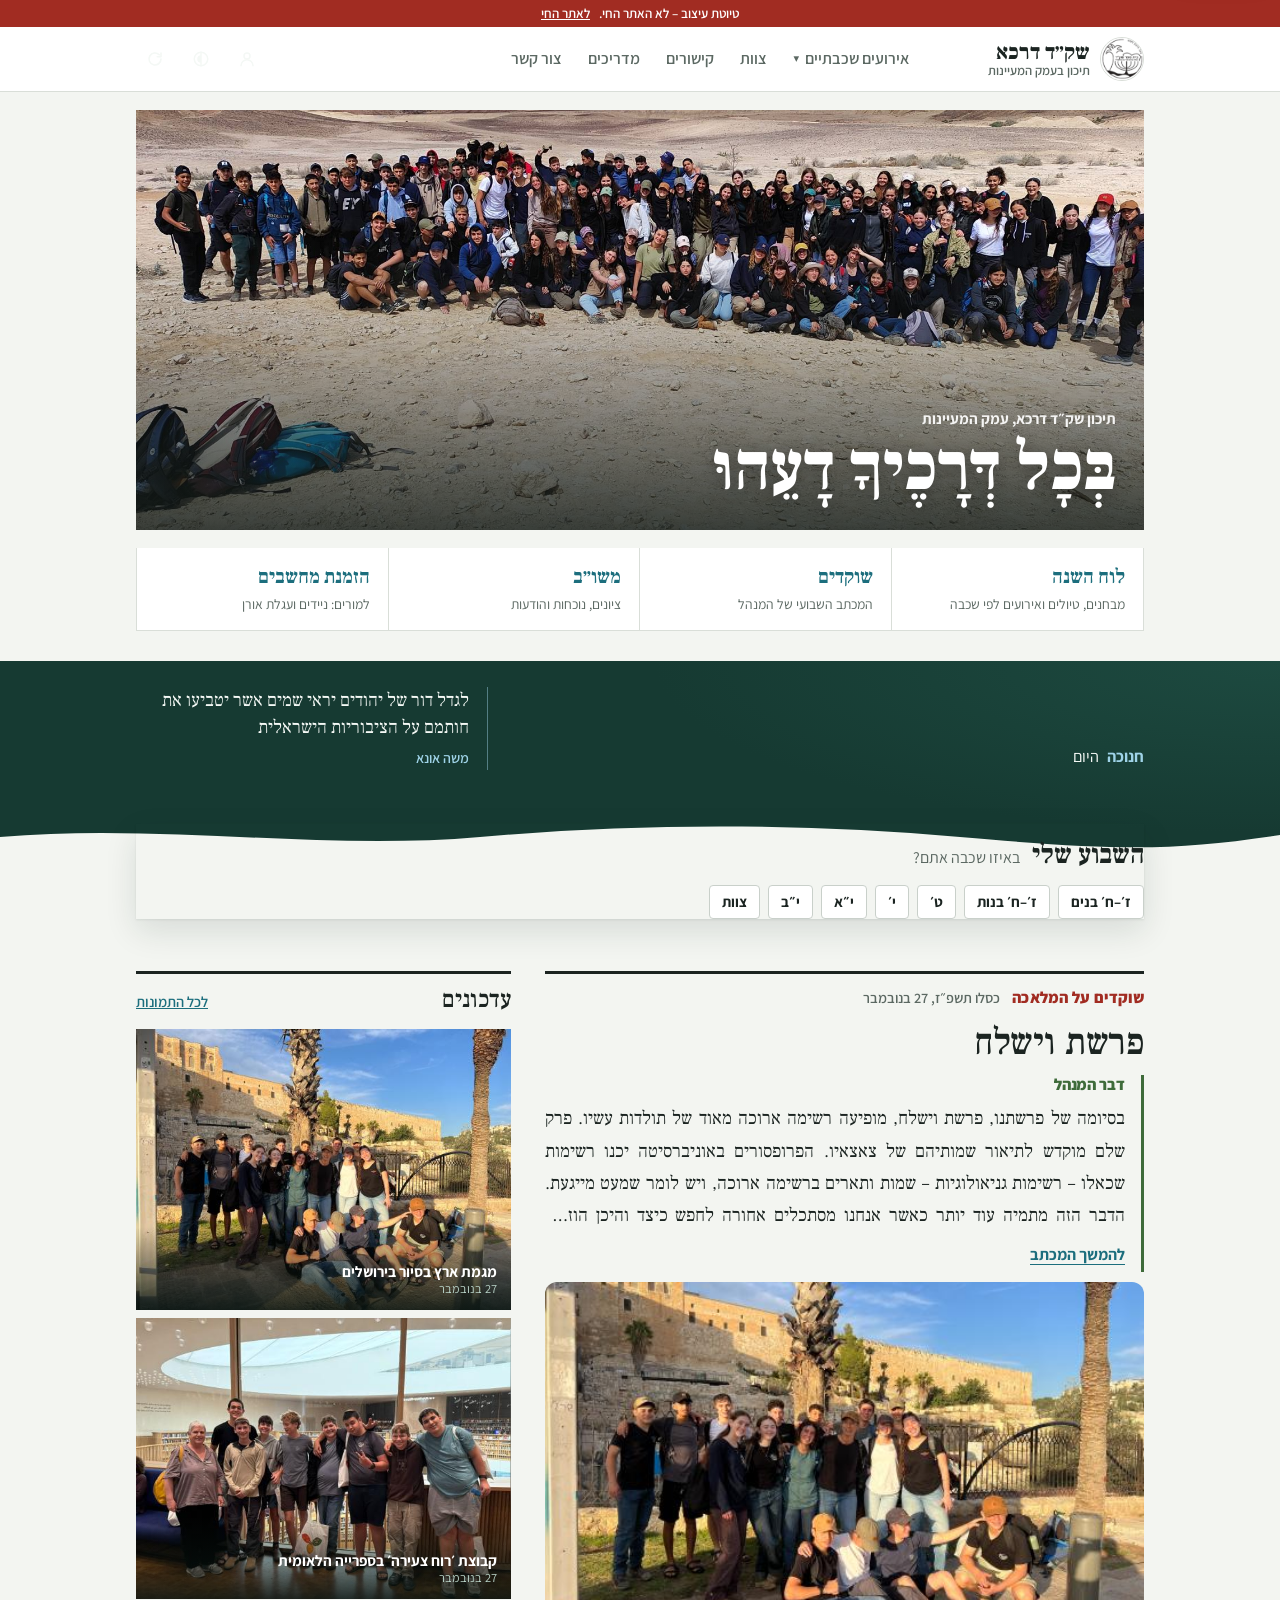
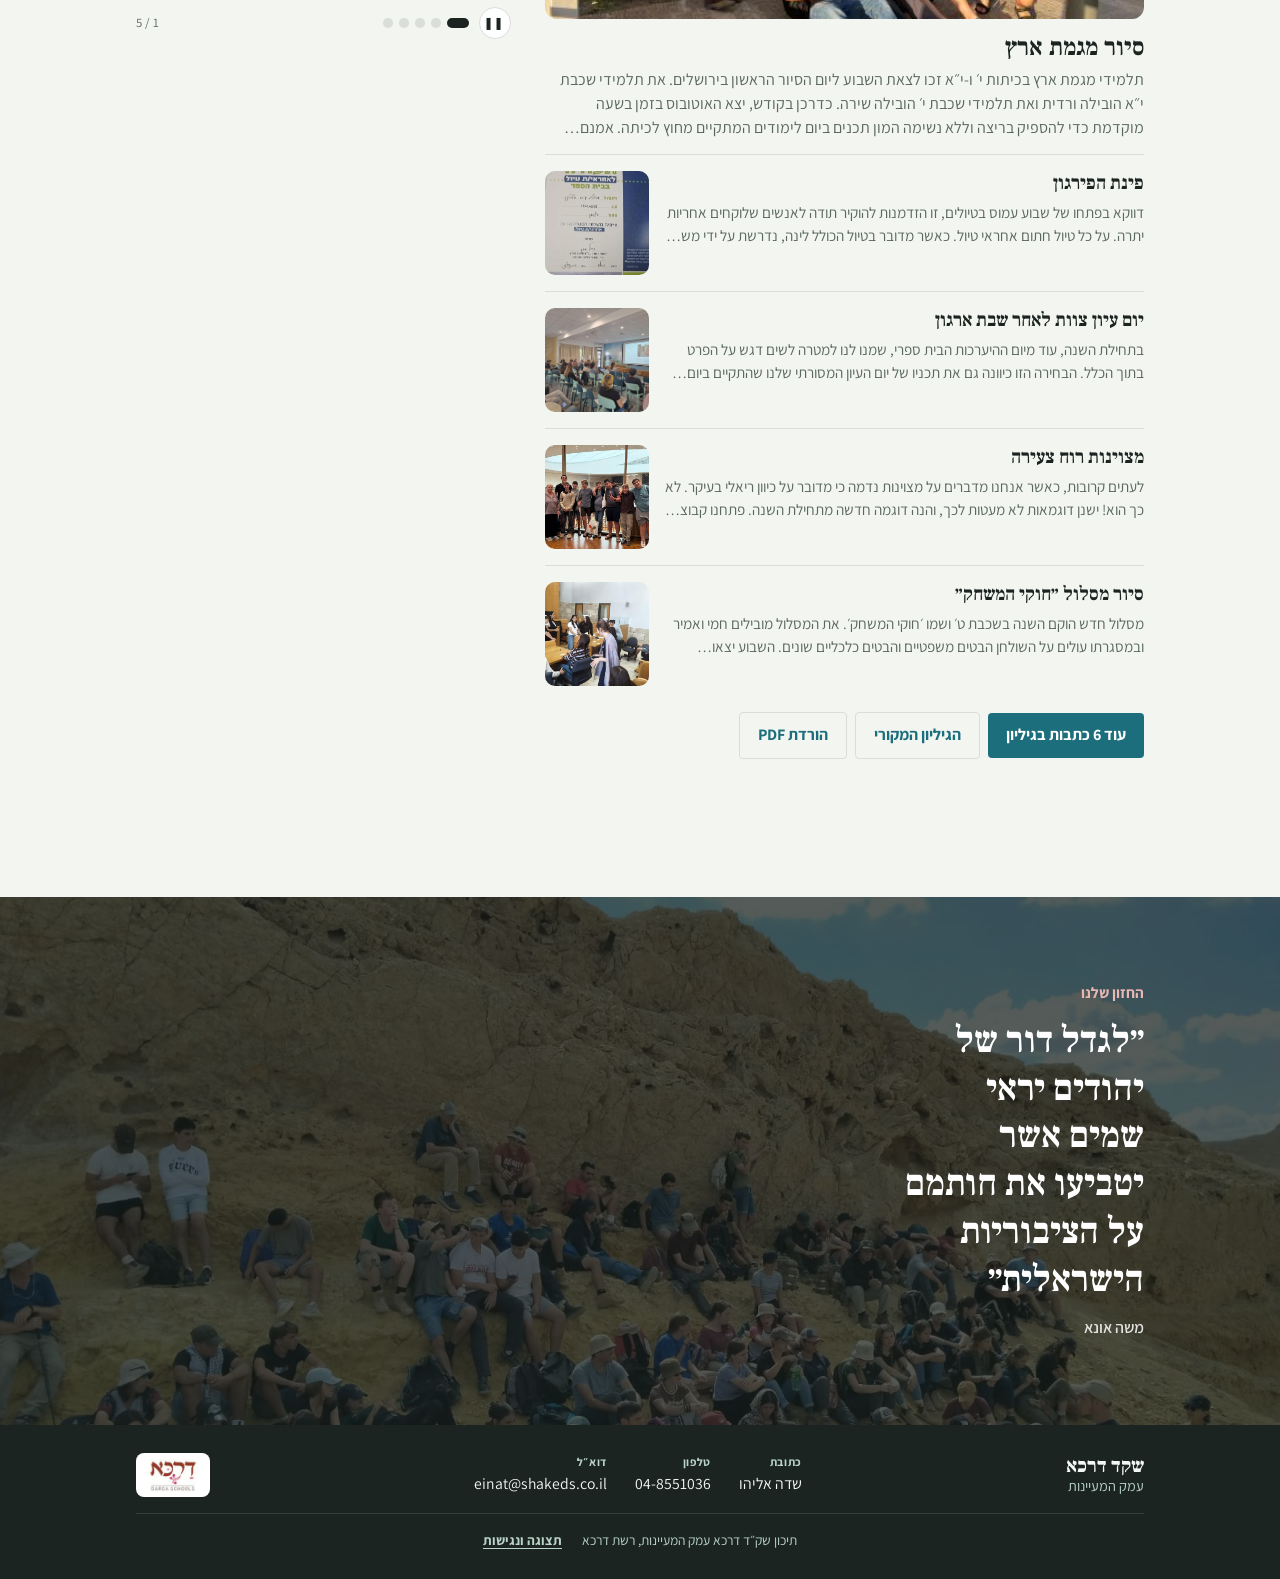
==== commit 00dfb693: "שוקדים: פרשת וישלח (כסלו תשפ״ז) ותמונות השבוע Co-Authored-By: Claude Opus 5.5 <noreply@anthropic.com" ====
--- a/draft.html
+++ b/draft.html
@@ -1219,7 +1219,7 @@
 </nav>
 </template>
 <div id="root" dir="rtl" lang="he"></div>
-<script type="application/json" id="data">{"sample": false, "grades": ["זחבנים", "זחבנות", "ט", "י", "יא", "יב"], "events": [{"id": "c31281e6d7a", "date": "2026-08-19", "title": "מסע לפולין", "type": "trip", "grades": ["all"], "note": "", "src": "gcal", "cals": ["school"], "end": "2026-08-25"}, {"id": "c1fa3c6051f", "date": "2026-08-30", "title": "יום היערכות בית ספרי", "type": "event", "grades": ["all"], "note": "", "src": "gcal", "cals": ["school"]}, {"id": "cfa4a84450d", "date": "2026-09-02", "title": "מבחן באנגלית (מיון להקבצות)", "type": "exam", "grades": ["ט"], "note": "", "src": "gcal", "cals": ["ט"]}, {"id": "c851adf7623", "date": "2026-09-03", "title": "מבחן במתימטיקה (מיון להקבצות) 21", "type": "exam", "grades": ["ט"], "note": "", "src": "gcal", "cals": ["ט"]}, {"id": "cd5f77abb45", "date": "2026-09-06", "title": "יום הכוון", "type": "event", "grades": ["יב"], "note": "", "src": "gcal", "cals": ["יב"]}, {"id": "c214195e341", "date": "2026-09-06", "title": "מבחן מיון אנגלית ז בנים שעות 3-4", "type": "exam", "grades": ["זחבנים"], "note": "", "src": "gcal", "cals": ["זחבנים"]}, {"id": "cb659c18f19", "date": "2026-09-06", "title": "מבחן מיון תושב\"ע (לחדשים)", "type": "exam", "grades": ["ט"], "note": "בנים- שיעורים 4+3\nבנות- שיעורים 5+4", "src": "gcal", "cals": ["ט"]}, {"id": "c5840be5eb6", "date": "2026-09-06", "title": "מחנכים נתיבי", "type": "event", "grades": ["staff"], "note": "", "src": "gcal", "cals": ["school"]}, {"id": "cd86ac57206", "date": "2026-09-07", "title": "מבדק עמית ז בנות שעות 3-4", "type": "exam", "grades": ["זחבנות"], "note": "", "src": "gcal", "cals": ["זחבנות"]}, {"id": "c0e3bd5a56f", "date": "2026-09-07", "title": "מתחילים סליחות", "type": "event", "grades": ["all"], "note": "", "src": "gcal", "cals": ["school"]}, {"id": "ca69d0f1875", "date": "2026-09-07", "title": "ערב הורים כללי", "type": "event", "grades": ["all"], "note": "", "src": "gcal", "cals": ["school"]}, {"id": "c59a992ce69", "date": "2026-09-08", "title": "טיולי פתיחה", "type": "trip", "grades": ["all"], "note": "", "src": "gcal", "cals": ["school"]}, {"id": "ca42e3ea77b", "date": "2026-09-09", "title": "הכנה לטריאתלון", "type": "event", "grades": ["י"], "note": "בנים: 9:45- 11:30\nבנות: 11:15- 13:15", "src": "gcal", "cals": ["י"]}, {"id": "cc4e407f3c5", "date": "2026-09-09", "title": "שיחת התעוררות", "type": "event", "grades": ["זחבנות"], "note": "", "src": "gcal", "cals": ["זחבנות"]}, {"id": "c394e30a30d", "date": "2026-09-10", "title": "מופע בית ספרי", "type": "event", "grades": ["all"], "note": "", "src": "gcal", "cals": ["school"]}, {"id": "ccf33c4485a", "date": "2026-09-11", "title": "ערב ראש השנה", "type": "holiday", "grades": ["all"], "note": "", "src": "gcal", "cals": ["holidays"]}, {"id": "c7b23dc8a68", "date": "2026-09-12", "title": "ראש השנה", "type": "holiday", "grades": ["all"], "note": "", "src": "gcal", "cals": ["holidays"], "end": "2026-09-13"}, {"id": "cfa8b3a275e", "date": "2026-09-14", "title": "צום גדליה", "type": "holiday", "grades": ["all"], "note": "", "src": "gcal", "cals": ["holidays"]}, {"id": "c595f356abc", "date": "2026-09-15", "title": "חשיפה למסלולים", "type": "event", "grades": ["ט"], "note": "", "src": "gcal", "cals": ["ט"]}, {"id": "c5cf0534ead", "date": "2026-09-15", "title": "מבדק עמית ז בנים שעות 3-5", "type": "exam", "grades": ["זחבנים"], "note": "", "src": "gcal", "cals": ["זחבנים"]}, {"id": "c8117c5d727", "date": "2026-09-15", "title": "מבחן מיון אנגלית ז בנות שעות 5-6", "type": "exam", "grades": ["זחבנות"], "note": "", "src": "gcal", "cals": ["זחבנות"]}, {"id": "c51bdaa7a6f", "date": "2026-09-15", "title": "ערב סיכום פולין 19:30", "type": "event", "grades": ["יב"], "note": "", "src": "gcal", "cals": ["יב"]}, {"id": "c3f061cb7bd", "date": "2026-09-15", "title": "פאנל בחירות 2-3", "type": "event", "grades": ["יב"], "note": "", "src": "gcal", "cals": ["יב"]}, {"id": "c122d71d44a", "date": "2026-09-16", "title": "חידון חגי תשרי", "type": "event", "grades": ["זחבנות"], "note": "", "src": "gcal", "cals": ["זחבנות"]}, {"id": "c8912cf2f8d", "date": "2026-09-16", "title": "סיור התעוררות", "type": "trip", "grades": ["זחבנים"], "note": "", "src": "gcal", "cals": ["זחבנים"]}, {"id": "c80ea78be2a", "date": "2026-09-16", "title": "שיחה שכבתית עם פזית אפשטיין", "type": "event", "grades": ["ט"], "note": "", "src": "gcal", "cals": ["ט"]}, {"id": "c6b19f88769", "date": "2026-09-17", "title": "חידון חגי תשרי", "type": "event", "grades": ["זחבנים"], "note": "", "src": "gcal", "cals": ["זחבנים"]}, {"id": "c1926a3cbf8", "date": "2026-09-17", "title": "סיור התעוררות", "type": "trip", "grades": ["זחבנות"], "note": "", "src": "gcal", "cals": ["זחבנות"]}, {"id": "c2b797d527c", "date": "2026-09-17", "title": "שוק צדקה", "type": "event", "grades": ["all"], "note": "", "src": "gcal", "cals": ["school"]}, {"id": "ce8753aba3c", "date": "2026-09-19", "title": "שבת שובה", "type": "event", "grades": ["all"], "note": "", "src": "gcal", "cals": ["school"]}, {"id": "ceb6fece6b1", "date": "2026-09-20", "title": "ערב יום כיפור", "type": "holiday", "grades": ["all"], "note": "", "src": "gcal", "cals": ["holidays"]}, {"id": "cd9b11a8c43", "date": "2026-09-21", "title": "יום כיפור", "type": "holiday", "grades": ["all"], "note": "", "src": "gcal", "cals": ["holidays"]}, {"id": "c1e2e67de0b", "date": "2026-09-25", "title": "ערב סוכות", "type": "holiday", "grades": ["all"], "note": "", "src": "gcal", "cals": ["holidays"]}, {"id": "cc0a1df9f2e", "date": "2026-09-26", "title": "סוכות", "type": "holiday", "grades": ["all"], "note": "", "src": "gcal", "cals": ["holidays"], "end": "2026-10-02"}, {"id": "c0e65377896", "date": "2026-10-03", "title": "שמיני עצרת / שמחת תורה", "type": "holiday", "grades": ["all"], "note": "", "src": "gcal", "cals": ["holidays"]}, {"id": "cd2886fcbeb", "date": "2026-10-04", "title": "הכנה לצו ראשון עם לשכת גיוס 12-13", "type": "event", "grades": ["יא"], "note": "", "src": "gcal", "cals": ["יא"]}, {"id": "c5b0c7bb65b", "date": "2026-10-04", "title": "מחנכים כללי", "type": "event", "grades": ["staff"], "note": "", "src": "gcal", "cals": ["school"]}, {"id": "c33dc33ddc5", "date": "2026-10-05", "title": "טקס מלחמת שמחת תורה", "type": "event", "grades": ["זחבנים", "זחבנות"], "note": "", "src": "gcal", "cals": ["זחבנים", "זחבנות"]}, {"id": "c83bf7a5a3a", "date": "2026-10-05", "title": "יום הזיכרון - חרבות ברזל", "type": "event", "grades": ["all"], "note": "", "src": "gcal", "cals": ["school"]}, {"id": "cada0d3e792", "date": "2026-10-07", "title": "מבחן תושב\"ע", "type": "exam", "grades": ["ט"], "note": "", "src": "gcal", "cals": ["ט"]}, {"id": "c2d68a281c0", "date": "2026-10-08", "title": "מבחן תנ\"ך", "type": "exam", "grades": ["י"], "note": "", "src": "gcal", "cals": ["י"]}, {"id": "cea614d31fe", "date": "2026-10-11", "title": "מחנכים שכבתי", "type": "event", "grades": ["staff"], "note": "", "src": "gcal", "cals": ["school"]}, {"id": "c3a63179b7c", "date": "2026-10-11", "title": "מירוצי שדה ז.ח בנות 9:20-10:05", "type": "event", "grades": ["זחבנות"], "note": "", "src": "gcal", "cals": ["זחבנות"]}, {"id": "c9a04ff6bf8", "date": "2026-10-11", "title": "סיור מבוא מגמת ארץ יציאה אחרי הלימודים", "type": "trip", "grades": ["all"], "note": "", "src": "gcal", "cals": ["school"]}, {"id": "c2e0abdfdc6", "date": "2026-10-12", "title": "דרך ארץ ט6", "type": "event", "grades": ["ט"], "note": "", "src": "gcal", "cals": ["ט"]}, {"id": "c341ab5959b", "date": "2026-10-12", "title": "מבחן מיון מתמטיקה ז בנות", "type": "exam", "grades": ["זחבנות"], "note": "", "src": "gcal", "cals": ["זחבנות"]}, {"id": "c4e4e85a686", "date": "2026-10-13", "title": "גלעד סוקניק, הכנה לצו ראשון", "type": "event", "grades": ["יא"], "note": "", "src": "gcal", "cals": ["יא"]}, {"id": "c3bbba3c9e8", "date": "2026-10-13", "title": "מבחן בחומ", "type": "exam", "grades": ["יב"], "note": "", "src": "gcal", "cals": ["יב"]}, {"id": "c80ab30520a", "date": "2026-10-13", "title": "מבחן מיון מתמטיקה ז בנים", "type": "exam", "grades": ["זחבנים"], "note": "", "src": "gcal", "cals": ["זחבנים"]}, {"id": "c5665b1e632", "date": "2026-10-14", "title": "MUN מגדל דוד", "type": "event", "grades": ["all"], "note": "", "src": "gcal", "cals": ["school"]}, {"id": "c4558623769", "date": "2026-10-14", "title": "הכנה למירוצי שדה ז-ח בנים. שעה 1", "type": "event", "grades": ["זחבנים"], "note": "", "src": "gcal", "cals": ["זחבנים"]}, {"id": "cb1d32fcfb9", "date": "2026-10-14", "title": "מבחן אנגלית", "type": "exam", "grades": ["ט"], "note": "", "src": "gcal", "cals": ["ט"]}, {"id": "cc67529e91a", "date": "2026-10-14", "title": "מבחן תושב\"ע", "type": "exam", "grades": ["י"], "note": "", "src": "gcal", "cals": ["י"]}, {"id": "c15fe756cd9", "date": "2026-10-15", "title": "מבחן באנגלית", "type": "exam", "grades": ["יא"], "note": "", "src": "gcal", "cals": ["יא"]}, {"id": "c65a33bd5e4", "date": "2026-10-15", "title": "נבחרת בית ספר כדורסל בנים - בית ללא קהל", "type": "event", "grades": ["all"], "note": "", "src": "gcal", "cals": ["school"]}, {"id": "c21eabfab34", "date": "2026-10-18", "title": "מבחן בתושבע", "type": "exam", "grades": ["יא"], "note": "", "src": "gcal", "cals": ["יא"]}, {"id": "c523fd6003a", "date": "2026-10-18", "title": "מבחן ממטיקה", "type": "exam", "grades": ["יב"], "note": "", "src": "gcal", "cals": ["יב"]}, {"id": "c59c4d5ff95", "date": "2026-10-18", "title": "מבחני מועדי ב ט-יב", "type": "exam", "grades": ["ט", "י", "יא", "יב"], "note": "", "src": "gcal", "cals": ["school"]}, {"id": "c507f30b036", "date": "2026-10-18", "title": "מחנכים נתיבי", "type": "event", "grades": ["staff"], "note": "", "src": "gcal", "cals": ["school"]}, {"id": "c597f4b7399", "date": "2026-10-19", "title": "דרך ארץ ט5", "type": "event", "grades": ["ט"], "note": "", "src": "gcal", "cals": ["ט"]}, {"id": "c3604436393", "date": "2026-10-19", "title": "חשיפה- חינוך תעבורתי", "type": "event", "grades": ["י"], "note": "שיעור 1", "src": "gcal", "cals": ["י"]}, {"id": "c07af75bd2c", "date": "2026-10-19", "title": "מבחן אנגלית", "type": "exam", "grades": ["יב"], "note": "", "src": "gcal", "cals": ["יב"]}, {"id": "c796231c647", "date": "2026-10-20", "title": "טיול שנתי יא-יב", "type": "trip", "grades": ["יא", "יב"], "note": "", "src": "gcal", "cals": ["school"], "end": "2026-10-22"}, {"id": "c095d51af82", "date": "2026-10-22", "title": "יום זכרון לרבין", "type": "event", "grades": ["all"], "note": "", "src": "gcal", "cals": ["school"]}, {"id": "ce66e6d5a40", "date": "2026-10-22", "title": "נבחרת בית ספר כדורסל בנים - רבע גמר", "type": "event", "grades": ["all"], "note": "", "src": "gcal", "cals": ["school"]}, {"id": "c2d2578082d", "date": "2026-10-22", "title": "קפה דילמה כיתות תואמות", "type": "event", "grades": ["זחבנים", "זחבנות"], "note": "", "src": "gcal", "cals": ["זחבנים", "זחבנות"]}, {"id": "c1eef522ee2", "date": "2026-10-25", "title": "מבדק עזריאלי עברית 12", "type": "exam", "grades": ["ט"], "note": "", "src": "gcal", "cals": ["ט"]}, {"id": "c40a814ce63", "date": "2026-10-25", "title": "מבחני מועד ב חטיבה", "type": "exam", "grades": ["זחבנים", "זחבנות"], "note": "", "src": "gcal", "cals": ["זחבנים", "זחבנות"]}, {"id": "c989c8dd32c", "date": "2026-10-25", "title": "מחנכים שכבתי", "type": "event", "grades": ["staff"], "note": "", "src": "gcal", "cals": ["school"]}, {"id": "c50ced67169", "date": "2026-10-25", "title": "צו אחוד #1", "type": "event", "grades": ["יא"], "note": "", "src": "gcal", "cals": ["יא"]}, {"id": "c54a62a6700", "date": "2026-10-26", "title": "דרך ארץ ט4", "type": "event", "grades": ["ט"], "note": "", "src": "gcal", "cals": ["ט"]}, {"id": "c93ec46941c", "date": "2026-10-26", "title": "מירוצי שדה בנים י-יב", "type": "event", "grades": ["י", "יא", "יב"], "note": "שיעור ראשון", "src": "gcal", "cals": ["school"]}, {"id": "c55d6f198c0", "date": "2026-10-26", "title": "מפמר מתמטיקה ז בנות", "type": "event", "grades": ["זחבנות"], "note": "", "src": "gcal", "cals": ["זחבנות"]}, {"id": "c0af1b44d93", "date": "2026-10-26", "title": "מפמר מתמטיקה ח בנים", "type": "event", "grades": ["זחבנים"], "note": "", "src": "gcal", "cals": ["זחבנים"]}, {"id": "c7be7fcbcd5", "date": "2026-10-27", "title": "בחירות לכנסת ישראל", "type": "event", "grades": ["all"], "note": "", "src": "gcal", "cals": ["school"]}, {"id": "c225f7bf2a7", "date": "2026-10-28", "title": "מבדק עזריאלי מתימטיקה 45", "type": "exam", "grades": ["ט"], "note": "", "src": "gcal", "cals": ["ט"]}, {"id": "c09535d9dc4", "date": "2026-10-28", "title": "מבחן עברית", "type": "exam", "grades": ["י"], "note": "", "src": "gcal", "cals": ["י"]}, {"id": "c3de0855f58", "date": "2026-10-28", "title": "מופד יב", "type": "event", "grades": ["staff"], "note": "", "src": "gcal", "cals": ["school"]}, {"id": "cfb478da27e", "date": "2026-10-28", "title": "מפמר מתמטיקה ז בנים", "type": "event", "grades": ["זחבנים"], "note": "", "src": "gcal", "cals": ["זחבנים"]}, {"id": "c3ff68e26bc", "date": "2026-10-29", "title": "MUN משגב", "type": "event", "grades": ["all"], "note": "", "src": "gcal", "cals": ["school"]}, {"id": "c93f38a1054", "date": "2026-10-29", "title": "מבחן מגמות", "type": "exam", "grades": ["יב"], "note": "", "src": "gcal", "cals": ["יב"]}, {"id": "cf9eac92b09", "date": "2026-10-29", "title": "מבחן מתימטיקה", "type": "exam", "grades": ["ט"], "note": "", "src": "gcal", "cals": ["ט"]}, {"id": "c68db44654d", "date": "2026-10-29", "title": "מפמר מתמטיקה ח בנות", "type": "event", "grades": ["זחבנות"], "note": "", "src": "gcal", "cals": ["זחבנות"]}, {"id": "cbe39d5a8cb", "date": "2026-10-29", "title": "נבחרת בית ספר כדורסל בנים - חצי גמר וגמר", "type": "event", "grades": ["all"], "note": "", "src": "gcal", "cals": ["school"]}, {"id": "c1bd004acf1", "date": "2026-11-01", "title": "חוסן קרבי- שיחה שכבתית עם ישי דינר", "type": "event", "grades": ["יב"], "note": "", "src": "gcal", "cals": ["יב"]}, {"id": "c35b6114634", "date": "2026-11-01", "title": "מבחן מתמטיקה", "type": "exam", "grades": ["יא"], "note": "", "src": "gcal", "cals": ["יא"]}, {"id": "cee2459a8d2", "date": "2026-11-01", "title": "מבחן ספרות ח7.", "type": "exam", "grades": ["זחבנות"], "note": "", "src": "gcal", "cals": ["זחבנות"]}, {"id": "c5be8be1117", "date": "2026-11-01", "title": "מופד יא", "type": "event", "grades": ["staff"], "note": "", "src": "gcal", "cals": ["school"]}, {"id": "cddceb07023", "date": "2026-11-01", "title": "מחנכים שכבתי", "type": "event", "grades": ["staff"], "note": "", "src": "gcal", "cals": ["school"]}, {"id": "c76ff6dc2e9", "date": "2026-11-01", "title": "תחילת נושא גבורה", "type": "event", "grades": ["זחבנים"], "note": "", "src": "gcal", "cals": ["זחבנים"]}, {"id": "c3e2d78021e", "date": "2026-11-02", "title": "דרך ארץ ט2+3", "type": "event", "grades": ["ט"], "note": "", "src": "gcal", "cals": ["ט"]}, {"id": "cae466390ff", "date": "2026-11-02", "title": "מבדק עזריאלי שפה ז בנים", "type": "exam", "grades": ["זחבנים"], "note": "", "src": "gcal", "cals": ["זחבנים"]}, {"id": "cc9c9954332", "date": "2026-11-02", "title": "מבדק עזריאלי שפה ח בנות", "type": "exam", "grades": ["זחבנות"], "note": "", "src": "gcal", "cals": ["זחבנות"]}, {"id": "c95decad2fc", "date": "2026-11-02", "title": "מבחן אנגלית 4-3", "type": "exam", "grades": ["י"], "note": "", "src": "gcal", "cals": ["י"]}, {"id": "c6a9edb4f89", "date": "2026-11-02", "title": "מבחן בפיזיקה", "type": "exam", "grades": ["יב"], "note": "", "src": "gcal", "cals": ["יב"]}, {"id": "c063abee095", "date": "2026-11-02", "title": "מבחן בתנך", "type": "exam", "grades": ["יא"], "note": "", "src": "gcal", "cals": ["יא"]}, {"id": "cfd9f674d1f", "date": "2026-11-02", "title": "מבחן מתמטיקה ז בנות", "type": "exam", "grades": ["זחבנות"], "note": "", "src": "gcal", "cals": ["זחבנות"]}, {"id": "c77b8ec2fdb", "date": "2026-11-02", "title": "מבחן מתמטיקה ח בנים", "type": "exam", "grades": ["זחבנים"], "note": "", "src": "gcal", "cals": ["זחבנים"]}, {"id": "c4e31799d49", "date": "2026-11-02", "title": "מבחן ספרות בנות 45", "type": "exam", "grades": ["ט"], "note": "", "src": "gcal", "cals": ["ט"]}, {"id": "cd9ceaea79a", "date": "2026-11-03", "title": "יום מגמה רוח ותיאטרון, י-יב", "type": "event", "grades": ["י", "יא", "יב"], "note": "", "src": "gcal", "cals": ["school"]}, {"id": "c823ce4ce87", "date": "2026-11-03", "title": "יום עיון 5 יחל תנך", "type": "event", "grades": ["יב"], "note": "", "src": "gcal", "cals": ["יב"]}, {"id": "c5e294b90f8", "date": "2026-11-03", "title": "מבדק עזריאלי שפה ז בנות", "type": "exam", "grades": ["זחבנות"], "note": "", "src": "gcal", "cals": ["זחבנות"]}, {"id": "cbdf210a7e6", "date": "2026-11-03", "title": "מבחן מתמטיקה ז בנים", "type": "exam", "grades": ["זחבנים"], "note": "", "src": "gcal", "cals": ["זחבנים"]}, {"id": "ca4f57da3df", "date": "2026-11-03", "title": "מבחן ספרות ז5. ח5. ח6.", "type": "exam", "grades": ["זחבנות"], "note": "", "src": "gcal", "cals": ["זחבנות"]}, {"id": "cfb83af6427", "date": "2026-11-03", "title": "שיחת זהות", "type": "event", "grades": ["י"], "note": "שיעורים 7-6", "src": "gcal", "cals": ["י"]}, {"id": "c561a73f5fd", "date": "2026-11-04", "title": "מבחן ספרות", "type": "exam", "grades": ["יא"], "note": "", "src": "gcal", "cals": ["יא"]}, {"id": "c8314140f62", "date": "2026-11-04", "title": "מבחן ספרות בנים 43", "type": "exam", "grades": ["ט"], "note": "", "src": "gcal", "cals": ["ט"]}, {"id": "c15d28cd0cf", "date": "2026-11-04", "title": "מבחן ספרות ז6.", "type": "exam", "grades": ["זחבנות"], "note": "", "src": "gcal", "cals": ["זחבנות"]}, {"id": "c4129d05935", "date": "2026-11-04", "title": "שיחה לקראת שנה הבאה", "type": "event", "grades": ["יב"], "note": "בשעה רביעית", "src": "gcal", "cals": ["יב"]}, {"id": "c7593648003", "date": "2026-11-05", "title": "מבחן היסטוריה", "type": "exam", "grades": ["י"], "note": "", "src": "gcal", "cals": ["י"]}, {"id": "cc828f4464d", "date": "2026-11-05", "title": "מבחן היסטוריה 43", "type": "exam", "grades": ["ט"], "note": "", "src": "gcal", "cals": ["ט"]}, {"id": "cb73d40983b", "date": "2026-11-05", "title": "מבחן מתמטיקה ח בנות", "type": "exam", "grades": ["זחבנות"], "note": "", "src": "gcal", "cals": ["זחבנות"]}, {"id": "cd68e4a52bc", "date": "2026-11-05", "title": "מבחן ספרות ז7.", "type": "exam", "grades": ["זחבנות"], "note": "", "src": "gcal", "cals": ["זחבנות"]}, {"id": "c3b2b14691e", "date": "2026-11-05", "title": "מתמטיקה קבוצת חמי ח בנים", "type": "event", "grades": ["זחבנים"], "note": "", "src": "gcal", "cals": ["זחבנים"]}, {"id": "cc8bb347960", "date": "2026-11-05", "title": "שיחת הכנה ליום המאה 11:00-12:00", "type": "event", "grades": ["יא"], "note": "", "src": "gcal", "cals": ["יא"]}, {"id": "c0cf6864fcb", "date": "2026-11-08", "title": "מבחן אנגלית ח בנים", "type": "exam", "grades": ["זחבנים"], "note": "", "src": "gcal", "cals": ["זחבנים"]}, {"id": "c429900244f", "date": "2026-11-08", "title": "מבחן אשכול אמ''ת ח6.", "type": "exam", "grades": ["זחבנות"], "note": "", "src": "gcal", "cals": ["זחבנות"]}, {"id": "c32cda818e5", "date": "2026-11-08", "title": "מבחני מועדי ב ט-יב", "type": "exam", "grades": ["ט", "י", "יא", "יב"], "note": "", "src": "gcal", "cals": ["school"]}, {"id": "c8f813baf2e", "date": "2026-11-08", "title": "מחנכים חטיבה אדוה בטחון קהילתי", "type": "event", "grades": ["staff"], "note": "", "src": "gcal", "cals": ["school"]}, {"id": "ce346f0a7ba", "date": "2026-11-08", "title": "מחנכים נתיבי", "type": "event", "grades": ["staff"], "note": "", "src": "gcal", "cals": ["school"]}, {"id": "ca97114bdf8", "date": "2026-11-08", "title": "שיחה חג הסיגד", "type": "event", "grades": ["זחבנות"], "note": "", "src": "gcal", "cals": ["זחבנות"]}, {"id": "cc02bcd9fa0", "date": "2026-11-08", "title": "שיחה לחג הסיגד", "type": "event", "grades": ["זחבנים"], "note": "שכבת ז- יאיר מרשה:\nשיעור 1- ז3\nשיעור 2- ז2\nשיעור 5- ז1\n\nשיעור 2- ח׳ בנים עם וובסרה", "src": "gcal", "cals": ["זחבנים"]}, {"id": "c348ca7faaf", "date": "2026-11-09", "title": "מבדק עזריאלי שפה ח בנים", "type": "exam", "grades": ["זחבנים"], "note": "", "src": "gcal", "cals": ["זחבנים"]}, {"id": "cf62cf266b2", "date": "2026-11-09", "title": "מבחן אשכול אמ''ת ז1.", "type": "exam", "grades": ["זחבנים"], "note": "", "src": "gcal", "cals": ["זחבנים"]}, {"id": "c5229956d9a", "date": "2026-11-09", "title": "מבחן אשכול אמ''ת ח7.", "type": "exam", "grades": ["זחבנות"], "note": "", "src": "gcal", "cals": ["זחבנות"]}, {"id": "c9067ed4f97", "date": "2026-11-09", "title": "מבחן מגמות", "type": "exam", "grades": ["יא"], "note": "", "src": "gcal", "cals": ["יא"]}, {"id": "cade4df8d78", "date": "2026-11-09", "title": "מבחן מתימטיקה", "type": "exam", "grades": ["י"], "note": "", "src": "gcal", "cals": ["י"]}, {"id": "c6cecbb2769", "date": "2026-11-09", "title": "סיגד", "type": "holiday", "grades": ["all"], "note": "", "src": "gcal", "cals": ["holidays"]}, {"id": "c3fb3baf7ef", "date": "2026-11-10", "title": "יום מגמה מדמח ופיזיקה", "type": "event", "grades": ["יא"], "note": "", "src": "gcal", "cals": ["יא"]}, {"id": "c48f341ea6b", "date": "2026-11-10", "title": "מבחן אנגלית ח בנות", "type": "exam", "grades": ["זחבנות"], "note": "", "src": "gcal", "cals": ["זחבנות"]}, {"id": "cada2b9c591", "date": "2026-11-10", "title": "מבחן אשכול אמ''ת ז2. ז3. ח1.", "type": "exam", "grades": ["זחבנים"], "note": "", "src": "gcal", "cals": ["זחבנים"]}, {"id": "c464c58f615", "date": "2026-11-10", "title": "מבחן אשכול אמ''ת ז5. ז6.", "type": "exam", "grades": ["זחבנות"], "note": "", "src": "gcal", "cals": ["זחבנות"]}, {"id": "cb617ca3509", "date": "2026-11-10", "title": "מבחן בתנך בגרות פנימית", "type": "exam", "grades": ["יב"], "note": "", "src": "gcal", "cals": ["יב"]}, {"id": "cc0e6926977", "date": "2026-11-11", "title": "דרך ארץ ט1", "type": "event", "grades": ["ט"], "note": "", "src": "gcal", "cals": ["ט"]}, {"id": "c8889b9edc8", "date": "2026-11-11", "title": "מבחן אשכול אמ''ת ח2. ח3.", "type": "exam", "grades": ["זחבנים"], "note": "", "src": "gcal", "cals": ["זחבנים"]}, {"id": "c2b596559a2", "date": "2026-11-11", "title": "מבחן ספרות", "type": "exam", "grades": ["י"], "note": "", "src": "gcal", "cals": ["י"]}, {"id": "c3252f191d2", "date": "2026-11-11", "title": "מינימתכונת בעברית", "type": "exam", "grades": ["יא"], "note": "", "src": "gcal", "cals": ["יא"]}, {"id": "ce484237bd2", "date": "2026-11-12", "title": "מבחן אומנות", "type": "exam", "grades": ["יא"], "note": "", "src": "gcal", "cals": ["יא"]}, {"id": "c47a1571f61", "date": "2026-11-12", "title": "מבחן אשכול אמ''ת ח5.", "type": "exam", "grades": ["זחבנות"], "note": "", "src": "gcal", "cals": ["זחבנות"]}, {"id": "caca3332fa4", "date": "2026-11-12", "title": "מבחן באזרחות", "type": "exam", "grades": ["יב"], "note": "", "src": "gcal", "cals": ["יב"]}, {"id": "c617eb3df2f", "date": "2026-11-12", "title": "מבחן מדעים", "type": "exam", "grades": ["ט"], "note": "בנות: שיעורים 2+1\nבנים: שיעורים 4+3", "src": "gcal", "cals": ["ט"]}, {"id": "cb511a1480f", "date": "2026-11-12", "title": "מבחן תנ\"ך ק. הודיה", "type": "exam", "grades": ["י"], "note": "", "src": "gcal", "cals": ["י"]}, {"id": "c7f0e4f2eda", "date": "2026-11-12", "title": "נבחרת כדורסל- ליגת החמד", "type": "event", "grades": ["all"], "note": "", "src": "gcal", "cals": ["school"]}, {"id": "c123a96f562", "date": "2026-11-15", "title": "מבחן בהסטוריה", "type": "exam", "grades": ["יא"], "note": "", "src": "gcal", "cals": ["יא"]}, {"id": "ce02ec33e0e", "date": "2026-11-15", "title": "מבחן מגמות", "type": "exam", "grades": ["י"], "note": "", "src": "gcal", "cals": ["י"]}, {"id": "c5b6d5c42e2", "date": "2026-11-15", "title": "מבחן עברית 21", "type": "exam", "grades": ["ט"], "note": "", "src": "gcal", "cals": ["ט"]}, {"id": "c72c099ae87", "date": "2026-11-15", "title": "מועד ב חטיבה", "type": "event", "grades": ["זחבנים", "זחבנות"], "note": "", "src": "gcal", "cals": ["school", "זחבנים", "זחבנות"]}, {"id": "c8a7db07517", "date": "2026-11-15", "title": "מחנכים כללי", "type": "event", "grades": ["staff"], "note": "", "src": "gcal", "cals": ["school"]}, {"id": "c5fb09136eb", "date": "2026-11-15", "title": "שבוע ארגון- בלי מבחנים", "type": "exam", "grades": ["זחבנים", "זחבנות"], "note": "", "src": "gcal", "cals": ["זחבנים", "זחבנות"], "end": "2026-11-19"}, {"id": "cb5c30924d6", "date": "2026-11-16", "title": "דרך ארץ בנים ט", "type": "event", "grades": ["ט"], "note": "", "src": "gcal", "cals": ["ט"]}, {"id": "cc4dceaac81", "date": "2026-11-16", "title": "מבחן מדעי החברה", "type": "exam", "grades": ["יב"], "note": "", "src": "gcal", "cals": ["יב"]}, {"id": "c6c382fdb02", "date": "2026-11-17", "title": "יום שיא באריאל לתלמידי ארץ", "type": "event", "grades": ["יב"], "note": "", "src": "gcal", "cals": ["יב"]}, {"id": "c9199ae4815", "date": "2026-11-17", "title": "פעילות כיתתית 7-5", "type": "event", "grades": ["י"], "note": "שיעורים 5-7", "src": "gcal", "cals": ["י"]}, {"id": "c23d18e87f5", "date": "2026-11-18", "title": "מופד י", "type": "event", "grades": ["staff"], "note": "", "src": "gcal", "cals": ["school"]}, {"id": "c781a2bf10d", "date": "2026-11-18", "title": "נבחרת בית ספר כדורסל בנים - גליל", "type": "event", "grades": ["all"], "note": "", "src": "gcal", "cals": ["school"], "end": "2026-11-19"}, {"id": "c6cce9b71f5", "date": "2026-11-21", "title": "שבת ארגון", "type": "event", "grades": ["all"], "note": "", "src": "gcal", "cals": ["school"]}, {"id": "cfd74b3b6fe", "date": "2026-11-22", "title": "יום עיון למורים", "type": "event", "grades": ["staff"], "note": "", "src": "gcal", "cals": ["school"]}, {"id": "c19e519bacb", "date": "2026-11-22", "title": "מופד ז-ח בנות", "type": "event", "grades": ["staff"], "note": "", "src": "gcal", "cals": ["school"]}, {"id": "cf52814c243", "date": "2026-11-23", "title": "דרך ארץ בנות ט", "type": "event", "grades": ["ט"], "note": "", "src": "gcal", "cals": ["ט"]}, {"id": "c6cb352e9b5", "date": "2026-11-23", "title": "חשיפה מגשימים 76", "type": "event", "grades": ["ט"], "note": "", "src": "gcal", "cals": ["ט"]}, {"id": "cf3c1c9dd55", "date": "2026-11-23", "title": "יום שיא רוח צעירה", "type": "event", "grades": ["ט"], "note": "", "src": "gcal", "cals": ["ט"]}, {"id": "c20a07b367a", "date": "2026-11-23", "title": "מבחן בפיזיקה", "type": "exam", "grades": ["יא"], "note": "", "src": "gcal", "cals": ["יא"]}, {"id": "c98f26ca774", "date": "2026-11-23", "title": "מבחן היסטוריה י7", "type": "exam", "grades": ["י"], "note": "", "src": "gcal", "cals": ["י"]}, {"id": "cb07d5ea85b", "date": "2026-11-23", "title": "מבחן ספרות ז2.", "type": "exam", "grades": ["זחבנים"], "note": "", "src": "gcal", "cals": ["זחבנים"]}, {"id": "c8f7a9437d4", "date": "2026-11-23", "title": "מתכונת COBE באנגלית", "type": "exam", "grades": ["יב"], "note": "", "src": "gcal", "cals": ["יב"]}, {"id": "c5f6535d400", "date": "2026-11-23", "title": "סיור ירושלים 1 מגמת ארץ", "type": "trip", "grades": ["י", "יא"], "note": "", "src": "gcal", "cals": ["י", "יא"]}, {"id": "cb581c26049", "date": "2026-11-24", "title": "טריאתלון", "type": "event", "grades": ["י"], "note": "", "src": "gcal", "cals": ["י"]}, {"id": "c314bb49126", "date": "2026-11-24", "title": "מבחן אנגלית ז בנות", "type": "exam", "grades": ["זחבנות"], "note": "", "src": "gcal", "cals": ["זחבנות"]}, {"id": "c70f79ab5f8", "date": "2026-11-24", "title": "מבחן ספרות ח1.", "type": "exam", "grades": ["זחבנים"], "note": "", "src": "gcal", "cals": ["זחבנים"]}, {"id": "c0df23fbec9", "date": "2026-11-25", "title": "מבחן אומנות ופיזיקה", "type": "exam", "grades": ["י"], "note": "", "src": "gcal", "cals": ["י"]}, {"id": "c24ec7e515a", "date": "2026-11-25", "title": "מבחן ספרות", "type": "exam", "grades": ["יא"], "note": "", "src": "gcal", "cals": ["יא"]}, {"id": "c17e4cef1ee", "date": "2026-11-25", "title": "מבחן תנ\"ך", "type": "exam", "grades": ["ט"], "note": "שיעורים 2-1.", "src": "gcal", "cals": ["ט"]}, {"id": "c1bb911fccc", "date": "2026-11-25", "title": "מופד ז.ח בנים", "type": "event", "grades": ["staff"], "note": "", "src": "gcal", "cals": ["school"]}, {"id": "c593724482b", "date": "2026-11-26", "title": "מבחן בחומ 6-7", "type": "exam", "grades": ["יב"], "note": "", "src": "gcal", "cals": ["יב"]}, {"id": "ccf1c0fabe7", "date": "2026-11-26", "title": "מבחן כימיה מועד ב", "type": "exam", "grades": ["יב"], "note": "", "src": "gcal", "cals": ["יב"]}, {"id": "c2c965ed6ed", "date": "2026-11-26", "title": "מבחן ספרות ז3. ח3.", "type": "exam", "grades": ["זחבנים"], "note": "", "src": "gcal", "cals": ["זחבנים"]}, {"id": "cf6bdefa122", "date": "2026-11-26", "title": "מתכונת באנגלית", "type": "exam", "grades": ["יא"], "note": "", "src": "gcal", "cals": ["יא"]}, {"id": "c907ad3ec16", "date": "2026-11-29", "title": "מבחן מ. ביולוגיה", "type": "exam", "grades": ["י"], "note": "", "src": "gcal", "cals": ["י"]}, {"id": "c2e2dcaa402", "date": "2026-11-29", "title": "מבחני מועד ב חטיבה", "type": "exam", "grades": ["זחבנים", "זחבנות"], "note": "", "src": "gcal", "cals": ["זחבנים", "זחבנות"]}, {"id": "cfb2b14f8ec", "date": "2026-11-29", "title": "מבחני מועדי ב ט-יב", "type": "exam", "grades": ["ט", "י", "יא", "יב"], "note": "", "src": "gcal", "cals": ["school"]}, {"id": "cb0f1438a4d", "date": "2026-11-29", "title": "מופד ט", "type": "event", "grades": ["staff"], "note": "", "src": "gcal", "cals": ["school"]}, {"id": "ca121ea108c", "date": "2026-11-29", "title": "מחנכים נתיבי", "type": "event", "grades": ["staff"], "note": "", "src": "gcal", "cals": ["school"]}, {"id": "c46311fc5e9", "date": "2026-11-29", "title": "שיחת הכנה ליום המאה", "type": "event", "grades": ["יא"], "note": "", "src": "gcal", "cals": ["יא"]}, {"id": "c156d724284", "date": "2026-11-30", "title": "ארוע הערכה באזרחות", "type": "event", "grades": ["יב"], "note": "", "src": "gcal", "cals": ["יב"]}, {"id": "ce57d15212f", "date": "2026-11-30", "title": "מתכונת עברית קבוצות חיימי", "type": "exam", "grades": ["יא"], "note": "", "src": "gcal", "cals": ["יא"]}, {"id": "ce2da04f5e5", "date": "2026-12-01", "title": "מסע בנות חטיבה", "type": "trip", "grades": ["זחבנות"], "note": "", "src": "gcal", "cals": ["זחבנות"], "end": "2026-12-02"}, {"id": "c6555d8a1ea", "date": "2026-12-01", "title": "מסע בנים חטיבה", "type": "trip", "grades": ["זחבנים"], "note": "", "src": "gcal", "cals": ["זחבנים"], "end": "2026-12-02"}, {"id": "c0ff2518058", "date": "2026-12-01", "title": "מסעות בנים-בנות תיכון", "type": "trip", "grades": ["ט", "י", "יא", "יב"], "note": "", "src": "gcal", "cals": ["school"], "end": "2026-12-03"}, {"id": "c2cb3745f27", "date": "2026-12-05", "title": "חנוכה", "type": "holiday", "grades": ["all"], "note": "", "src": "gcal", "cals": ["holidays"], "end": "2026-12-12"}, {"id": "c837785cb54", "date": "2026-12-13", "title": "מבחן אשכול אמ''ת ז7.", "type": "exam", "grades": ["זחבנות"], "note": "", "src": "gcal", "cals": ["זחבנות"]}, {"id": "c35c082230c", "date": "2026-12-13", "title": "מבחן מתמטיקה", "type": "exam", "grades": ["יא"], "note": "", "src": "gcal", "cals": ["יא"]}, {"id": "ca7ab7e2926", "date": "2026-12-13", "title": "מחנכים שכבתי", "type": "event", "grades": ["staff"], "note": "", "src": "gcal", "cals": ["school"]}, {"id": "cdef3915ab0", "date": "2026-12-14", "title": "Cobe בגרות", "type": "exam", "grades": ["יב"], "note": "", "src": "gcal", "cals": ["יב"]}, {"id": "cf773e456ad", "date": "2026-12-14", "title": "יומן קריאה אנגלית", "type": "event", "grades": ["י"], "note": "", "src": "gcal", "cals": ["י"]}, {"id": "c412c1df5f0", "date": "2026-12-14", "title": "סיור צפון ארץ", "type": "trip", "grades": ["יא"], "note": "", "src": "gcal", "cals": ["יא"], "end": "2026-12-15"}, {"id": "c80ea61714e", "date": "2026-12-15", "title": "הכנה ובדיקות ראיה ח בנים", "type": "event", "grades": ["זחבנים"], "note": "", "src": "gcal", "cals": ["זחבנים"], "end": "2026-12-16"}, {"id": "c142c0c026e", "date": "2026-12-16", "title": "מבחן מדעים ז7.", "type": "exam", "grades": ["זחבנות"], "note": "", "src": "gcal", "cals": ["זחבנות"]}, {"id": "ca1ec149401", "date": "2026-12-16", "title": "מבחן מדעים ח1.", "type": "exam", "grades": ["זחבנים"], "note": "", "src": "gcal", "cals": ["זחבנים"]}, {"id": "c7a1b071e39", "date": "2026-12-16", "title": "מבחן מדעים ח5. ח7.", "type": "exam", "grades": ["זחבנות"], "note": "", "src": "gcal", "cals": ["זחבנות"]}, {"id": "cfa10fa86c9", "date": "2026-12-16", "title": "מבחן תושב\"ע", "type": "exam", "grades": ["ט", "י"], "note": "", "src": "gcal", "cals": ["ט", "י"]}, {"id": "c4fa67238df", "date": "2026-12-16", "title": "מתכונת מתמטיקה", "type": "exam", "grades": ["יב"], "note": "", "src": "gcal", "cals": ["יב"]}, {"id": "c9f968331ab", "date": "2026-12-17", "title": "חיסונים ח בנים", "type": "event", "grades": ["זחבנים"], "note": "", "src": "gcal", "cals": ["זחבנים"]}, {"id": "c4223f6ddc9", "date": "2026-12-17", "title": "מבחן אנגלית ז בנים", "type": "exam", "grades": ["זחבנים"], "note": "", "src": "gcal", "cals": ["זחבנים"]}, {"id": "cb0c52ac1c1", "date": "2026-12-17", "title": "מבחן תנך", "type": "exam", "grades": ["יא"], "note": "", "src": "gcal", "cals": ["יא"]}, {"id": "c2efec20371", "date": "2026-12-20", "title": "מחנכים כללי - אסינכרוני", "type": "event", "grades": ["staff"], "note": "", "src": "gcal", "cals": ["school"]}, {"id": "c76455a2323", "date": "2026-12-20", "title": "עשרה בטבת", "type": "holiday", "grades": ["all"], "note": "", "src": "gcal", "cals": ["holidays"]}, {"id": "ccad068c203", "date": "2026-12-21", "title": "הכנה ובדיקות ראיה ח בנות", "type": "event", "grades": ["זחבנות"], "note": "", "src": "gcal", "cals": ["זחבנות"], "end": "2026-12-22"}, {"id": "c4248c639ce", "date": "2026-12-21", "title": "מבחן גיאוגרפיה ח2.", "type": "exam", "grades": ["זחבנים"], "note": "", "src": "gcal", "cals": ["זחבנים"]}, {"id": "c31674e539f", "date": "2026-12-21", "title": "מבחן מדעים ז5.", "type": "exam", "grades": ["זחבנות"], "note": "", "src": "gcal", "cals": ["זחבנות"]}, {"id": "cfd287b38f8", "date": "2026-12-21", "title": "מבחן מדעים ח6.", "type": "exam", "grades": ["זחבנות"], "note": "", "src": "gcal", "cals": ["זחבנות"]}, {"id": "c12fce1f29d", "date": "2026-12-21", "title": "מבחן ספרות", "type": "exam", "grades": ["י"], "note": "", "src": "gcal", "cals": ["י"]}, {"id": "ce2cded5783", "date": "2026-12-21", "title": "מבחן ספרות 21", "type": "exam", "grades": ["ט"], "note": "", "src": "gcal", "cals": ["ט"]}, {"id": "c18bd02958c", "date": "2026-12-21", "title": "מבחן עברית ז בנים", "type": "exam", "grades": ["זחבנים"], "note": "", "src": "gcal", "cals": ["זחבנים"]}, {"id": "c11f659d06b", "date": "2026-12-21", "title": "מתכונת באנגלית", "type": "exam", "grades": ["יב"], "note": "", "src": "gcal", "cals": ["יב"]}, {"id": "c381d79d80b", "date": "2026-12-21", "title": "מתכונת עברית", "type": "exam", "grades": ["יא"], "note": "", "src": "gcal", "cals": ["יא"]}, {"id": "cba22c5d2aa", "date": "2026-12-22", "title": "אולימפיזיקה", "type": "event", "grades": ["יב"], "note": "", "src": "gcal", "cals": ["יב"]}, {"id": "c4a82947bc2", "date": "2026-12-22", "title": "מבחן מגמת מוזיקה י-יב", "type": "exam", "grades": ["י", "יא", "יב"], "note": "", "src": "gcal", "cals": ["school"]}, {"id": "c33b48e710b", "date": "2026-12-22", "title": "מבחן מדעים ח2. ח3.", "type": "exam", "grades": ["זחבנים"], "note": "", "src": "gcal", "cals": ["זחבנים"]}, {"id": "c260d874c1a", "date": "2026-12-22", "title": "סקר ארכיאולוגי מגמת ארץ", "type": "event", "grades": ["יב"], "note": "", "src": "gcal", "cals": ["יב"], "end": "2026-12-23"}, {"id": "c01874d073f", "date": "2026-12-22", "title": "ערב מהו\"ת", "type": "event", "grades": ["all"], "note": "", "src": "gcal", "cals": ["school"]}, {"id": "cedec77f6a7", "date": "2026-12-23", "title": "חיסונים ח בנות", "type": "event", "grades": ["זחבנות"], "note": "", "src": "gcal", "cals": ["זחבנות"]}, {"id": "cb3f2ecd30f", "date": "2026-12-23", "title": "כנס מגמות מוזיקה", "type": "event", "grades": ["all"], "note": "", "src": "gcal", "cals": ["school"]}, {"id": "caccb39518d", "date": "2026-12-23", "title": "מבחן בהסטוריה", "type": "exam", "grades": ["יא"], "note": "", "src": "gcal", "cals": ["יא"]}, {"id": "c5f7270dba4", "date": "2026-12-23", "title": "מבחן עברית ז בנות", "type": "exam", "grades": ["זחבנות"], "note": "", "src": "gcal", "cals": ["זחבנות"]}, {"id": "c268308f9e8", "date": "2026-12-23", "title": "מבחן עברית ח בנים", "type": "exam", "grades": ["זחבנים"], "note": "", "src": "gcal", "cals": ["זחבנים"]}, {"id": "ce4be53ffb4", "date": "2026-12-24", "title": "מבחן היסטוריה", "type": "exam", "grades": ["י"], "note": "", "src": "gcal", "cals": ["י"]}, {"id": "c2e352036d6", "date": "2026-12-24", "title": "מבחן מגמות", "type": "exam", "grades": ["יב"], "note": "", "src": "gcal", "cals": ["יב"]}, {"id": "c73202c5fe1", "date": "2026-12-24", "title": "מבחן מדעים ז1. ז2. ז3.", "type": "exam", "grades": ["זחבנים"], "note": "", "src": "gcal", "cals": ["זחבנים"]}, {"id": "cb58aefa375", "date": "2026-12-24", "title": "מבחן מדעים ז6.", "type": "exam", "grades": ["זחבנות"], "note": "", "src": "gcal", "cals": ["זחבנות"]}, {"id": "cdc568169c1", "date": "2026-12-24", "title": "מבחן מתימטיקה", "type": "exam", "grades": ["ט"], "note": "", "src": "gcal", "cals": ["ט"]}, {"id": "cd65bb454e7", "date": "2026-12-24", "title": "מבחן עברית ח בנות", "type": "exam", "grades": ["זחבנות"], "note": "", "src": "gcal", "cals": ["זחבנות"]}, {"id": "cb143a07e22", "date": "2026-12-24", "title": "מתכונת אנגלית 2", "type": "exam", "grades": ["יא"], "note": "", "src": "gcal", "cals": ["יא"]}, {"id": "ca976b7fca9", "date": "2026-12-27", "title": "מבחן בתושבע", "type": "exam", "grades": ["יא"], "note": "", "src": "gcal", "cals": ["יא"]}, {"id": "c10dd1109f8", "date": "2026-12-27", "title": "מבחן עברית 21", "type": "exam", "grades": ["ט"], "note": "", "src": "gcal", "cals": ["ט"]}, {"id": "cd011ddb553", "date": "2026-12-27", "title": "מבחני מועד ב חטיבה", "type": "exam", "grades": ["זחבנים", "זחבנות"], "note": "", "src": "gcal", "cals": ["זחבנים", "זחבנות"]}, {"id": "cb9df53309b", "date": "2026-12-27", "title": "מבחני מועדי ב ט-יב", "type": "exam", "grades": ["ט", "י", "יא", "יב"], "note": "", "src": "gcal", "cals": ["school"]}, {"id": "c94ad4aa784", "date": "2026-12-27", "title": "מחנכים שכבתי", "type": "event", "grades": ["staff"], "note": "", "src": "gcal", "cals": ["school"]}, {"id": "cff2ad1e909", "date": "2026-12-27", "title": "מתכונת בחומ", "type": "exam", "grades": ["יב"], "note": "", "src": "gcal", "cals": ["יב"]}, {"id": "c30d3893aac", "date": "2026-12-28", "title": "יום מגמות מדעי החברה ועיצוב", "type": "event", "grades": ["יא", "יב"], "note": "", "src": "gcal", "cals": ["יא", "יב"]}, {"id": "c7a6a555048", "date": "2026-12-28", "title": "מבחן מגמות", "type": "exam", "grades": ["יא"], "note": "", "src": "gcal", "cals": ["יא"]}, {"id": "cd2361f2915", "date": "2026-12-28", "title": "מבחן מתימטיקה", "type": "exam", "grades": ["י"], "note": "", "src": "gcal", "cals": ["י"]}, {"id": "c2948724bea", "date": "2026-12-28", "title": "מבחן מתמטיקה ז בנות", "type": "exam", "grades": ["זחבנות"], "note": "", "src": "gcal", "cals": ["זחבנות"]}, {"id": "c87726c6eb9", "date": "2026-12-28", "title": "מבחן מתמטיקה ח בנים", "type": "exam", "grades": ["זחבנים"], "note": "", "src": "gcal", "cals": ["זחבנים"]}, {"id": "c9a792075c4", "date": "2026-12-28", "title": "מבחן תושבע ח בנות שעות 1-2", "type": "exam", "grades": ["זחבנות"], "note": "", "src": "gcal", "cals": ["זחבנות"]}, {"id": "cd8c7d34d8c", "date": "2026-12-29", "title": "מבחן גיאוגרפיה ח3.", "type": "exam", "grades": ["זחבנים"], "note": "", "src": "gcal", "cals": ["זחבנים"]}, {"id": "c667e544f04", "date": "2026-12-29", "title": "מבחן מגמת מדעי החברה", "type": "exam", "grades": ["יא"], "note": "", "src": "gcal", "cals": ["יא"]}, {"id": "c7b4c99e53b", "date": "2026-12-30", "title": "מבחן אנגלית", "type": "exam", "grades": ["ט"], "note": "", "src": "gcal", "cals": ["ט"]}, {"id": "c0fecd5a2c4", "date": "2026-12-30", "title": "מבחן גיאוגרפיה ח1.", "type": "exam", "grades": ["זחבנים"], "note": "", "src": "gcal", "cals": ["זחבנים"]}, {"id": "ca926f095a7", "date": "2026-12-30", "title": "מבחן מתמטיקה ז בנים", "type": "exam", "grades": ["זחבנים"], "note": "", "src": "gcal", "cals": ["זחבנים"]}, {"id": "c289c3a0116", "date": "2026-12-30", "title": "מבחן עברית", "type": "exam", "grades": ["י"], "note": "", "src": "gcal", "cals": ["י"]}, {"id": "ce424733740", "date": "2026-12-30", "title": "מתכונת מתמטיקה", "type": "exam", "grades": ["יב"], "note": "", "src": "gcal", "cals": ["יב"]}, {"id": "c69f64c3113", "date": "2026-12-31", "title": "מבחן אומנות", "type": "exam", "grades": ["יא"], "note": "", "src": "gcal", "cals": ["יא"]}, {"id": "c4648dd8544", "date": "2026-12-31", "title": "מבחן גיאוגרפיה ז1. ז2. ז3.", "type": "exam", "grades": ["זחבנים"], "note": "", "src": "gcal", "cals": ["זחבנים"]}, {"id": "c3365a8f349", "date": "2026-12-31", "title": "מבחן מדעים", "type": "exam", "grades": ["ט"], "note": "בנות: שיעורים 2+1\nבנים: שיעורים 4+3", "src": "gcal", "cals": ["ט"]}, {"id": "ccb4c056408", "date": "2026-12-31", "title": "מבחן מחשבת", "type": "exam", "grades": ["יב"], "note": "", "src": "gcal", "cals": ["יב"]}, {"id": "c6efe70f04f", "date": "2026-12-31", "title": "מבחן מתמטיקה ח בנות", "type": "exam", "grades": ["זחבנות"], "note": "", "src": "gcal", "cals": ["זחבנות"]}, {"id": "cfdb46034d9", "date": "2026-12-31", "title": "מבחן תושבע ז בנות שעות 3-4", "type": "exam", "grades": ["זחבנות"], "note": "", "src": "gcal", "cals": ["זחבנות"]}, {"id": "c3e8211871a", "date": "2026-12-31", "title": "מבחן תנ\"ך", "type": "exam", "grades": ["י"], "note": "", "src": "gcal", "cals": ["י"]}, {"id": "c666004fb63", "date": "2026-12-31", "title": "מתכונת חריגים באנגלית", "type": "exam", "grades": ["יא"], "note": "", "src": "gcal", "cals": ["יא"]}, {"id": "ce241c507a2", "date": "2027-01-03", "title": "הגשה+ בוחן תנ\"ך", "type": "exam", "grades": ["ט"], "note": "בנות: שיעורים 3+2\nט1: שיעורים 2+1\nט 2: שיעורים 5+4", "src": "gcal", "cals": ["ט"]}, {"id": "c50d7941516", "date": "2027-01-03", "title": "מבחן אנגלית ח בנים", "type": "exam", "grades": ["זחבנים"], "note": "", "src": "gcal", "cals": ["זחבנים"]}, {"id": "c3a15a1e546", "date": "2027-01-03", "title": "מבחן גיאוגרפיה ז6.", "type": "exam", "grades": ["זחבנות"], "note": "", "src": "gcal", "cals": ["זחבנות"]}, {"id": "ce308a42091", "date": "2027-01-03", "title": "מבחן גיאוגרפיה ח5.", "type": "exam", "grades": ["זחבנות"], "note": "", "src": "gcal", "cals": ["זחבנות"]}, {"id": "c8b0d1dbb9a", "date": "2027-01-03", "title": "מבחן מגמות", "type": "exam", "grades": ["י"], "note": "", "src": "gcal", "cals": ["י"]}, {"id": "c505261d8ad", "date": "2027-01-03", "title": "מחנכים כתיבת \"ממני אליך\"", "type": "event", "grades": ["staff"], "note": "", "src": "gcal", "cals": ["school"]}, {"id": "cc62913f11d", "date": "2027-01-03", "title": "מתכונת מתמטיקה חריגים", "type": "exam", "grades": ["יב"], "note": "", "src": "gcal", "cals": ["יב"]}, {"id": "c734c5ef3a4", "date": "2027-01-04", "title": "בגרות בעברית", "type": "exam", "grades": ["יא"], "note": "", "src": "gcal", "cals": ["יא"]}, {"id": "c01a1d620e8", "date": "2027-01-04", "title": "יום עיון בבי\"ח העמק", "type": "event", "grades": ["יב"], "note": "", "src": "gcal", "cals": ["יב"]}, {"id": "c26b2dce32b", "date": "2027-01-04", "title": "מבחן היסטוריה 43", "type": "exam", "grades": ["ט"], "note": "", "src": "gcal", "cals": ["ט"]}, {"id": "cc32af0eec6", "date": "2027-01-05", "title": "מבחן אנגלית ח בנות", "type": "exam", "grades": ["זחבנות"], "note": "", "src": "gcal", "cals": ["זחבנות"]}, {"id": "c84006137ba", "date": "2027-01-05", "title": "מבחן בתנך", "type": "exam", "grades": ["יב"], "note": "", "src": "gcal", "cals": ["יב"]}, {"id": "cc6f07f9d8b", "date": "2027-01-05", "title": "מבחן תושבע ח בנים שעות 3-4", "type": "exam", "grades": ["זחבנים"], "note": "", "src": "gcal", "cals": ["זחבנים"]}, {"id": "cc0b4090ab8", "date": "2027-01-05", "title": "שיחה דפנה פלר", "type": "event", "grades": ["יא"], "note": "", "src": "gcal", "cals": ["יא"]}, {"id": "c679008dbb7", "date": "2027-01-06", "title": "יום זהות", "type": "event", "grades": ["י"], "note": "", "src": "gcal", "cals": ["י"]}, {"id": "c4611f80d52", "date": "2027-01-06", "title": "מבחן גיאוגרפיה ז5. ח6. ח7.", "type": "exam", "grades": ["זחבנות"], "note": "", "src": "gcal", "cals": ["זחבנות"]}, {"id": "cf80d357d1a", "date": "2027-01-06", "title": "מבחן תושבע ז בנים שעות 1-2", "type": "exam", "grades": ["זחבנים"], "note": "", "src": "gcal", "cals": ["זחבנים"]}, {"id": "cf7e3570dac", "date": "2027-01-06", "title": "סיום הזנת ציונים לתעודה", "type": "event", "grades": ["all"], "note": "", "src": "gcal", "cals": ["school"]}, {"id": "c8a291b26e5", "date": "2027-01-07", "title": "מבחן גיאוגרפיה ז7.", "type": "exam", "grades": ["זחבנות"], "note": "", "src": "gcal", "cals": ["זחבנות"]}, {"id": "ca41ffcc33d", "date": "2027-01-07", "title": "מבחן תנך (מתכונת 5)", "type": "exam", "grades": ["יא"], "note": "", "src": "gcal", "cals": ["יא"]}, {"id": "cf91968c0de", "date": "2027-01-07", "title": "מתכונת חריגים אנגלית", "type": "exam", "grades": ["יב"], "note": "", "src": "gcal", "cals": ["יב"]}, {"id": "c4992d36060", "date": "2027-01-10", "title": "יום הערכה מגמות", "type": "exam", "grades": ["י"], "note": "", "src": "gcal", "cals": ["י"]}, {"id": "c9d27345560", "date": "2027-01-10", "title": "מבחן היסטוריה ז-ח בנים: ז בנים שעה 1. ח בנים שעה 4.", "type": "exam", "grades": ["זחבנים"], "note": "", "src": "gcal", "cals": ["זחבנים"]}, {"id": "c68c274e497", "date": "2027-01-10", "title": "מבחני מועדי ב ט-יב", "type": "exam", "grades": ["ט", "י", "יא", "יב"], "note": "", "src": "gcal", "cals": ["school"]}, {"id": "c2df471c1fe", "date": "2027-01-10", "title": "מחנכים שכבתי", "type": "event", "grades": ["staff"], "note": "", "src": "gcal", "cals": ["school"]}, {"id": "cc75de3de0d", "date": "2027-01-10", "title": "מערכת מיוחדת ליב", "type": "event", "grades": ["יב"], "note": "", "src": "gcal", "cals": ["יב"]}, {"id": "cccc6642c88", "date": "2027-01-10", "title": "שבוע השפה העברית", "type": "event", "grades": ["זחבנים", "זחבנות"], "note": "", "src": "gcal", "cals": ["זחבנים", "זחבנות"]}, {"id": "c68465fca6d", "date": "2027-01-11", "title": "בגרות מתמטיקה 572 471 371", "type": "exam", "grades": ["יב"], "note": "", "src": "gcal", "cals": ["יב"]}, {"id": "cbb59456f42", "date": "2027-01-11", "title": "מבחן היסטוריה ז-ח בנות: ז בנות שעה 5. ח בנות שעה 6.", "type": "exam", "grades": ["זחבנות"], "note": "", "src": "gcal", "cals": ["זחבנות"]}, {"id": "c4b19f9c3e1", "date": "2027-01-12", "title": "בגרות מתמטיקה 571 472 372", "type": "exam", "grades": ["יב"], "note": "", "src": "gcal", "cals": ["יב"]}, {"id": "ce87fce6d42", "date": "2027-01-12", "title": "מערכת מיוחדת ליב", "type": "event", "grades": ["יב"], "note": "", "src": "gcal", "cals": ["יב"]}, {"id": "c78d8daf6c6", "date": "2027-01-12", "title": "ראמ\"ה מדעים", "type": "event", "grades": ["ט"], "note": "", "src": "gcal", "cals": ["ט"]}, {"id": "ca55e62b6c1", "date": "2027-01-13", "title": "יום למידה לבחומ בביס", "type": "event", "grades": ["יב"], "note": "", "src": "gcal", "cals": ["יב"]}, {"id": "c69aa9b694f", "date": "2027-01-13", "title": "מבחן אומנות ופיזיקה", "type": "exam", "grades": ["י"], "note": "", "src": "gcal", "cals": ["י"]}, {"id": "cc7b55e351b", "date": "2027-01-14", "title": "בגרות בבחומ", "type": "exam", "grades": ["יב"], "note": "", "src": "gcal", "cals": ["יב"]}, {"id": "c160212ec47", "date": "2027-01-14", "title": "יום הערכה תנ\"ך", "type": "exam", "grades": ["י"], "note": "", "src": "gcal", "cals": ["י"]}, {"id": "c16a91e6482", "date": "2027-01-17", "title": "יום הערכה היסטוריה", "type": "exam", "grades": ["י"], "note": "", "src": "gcal", "cals": ["י"]}, {"id": "c9399ed36af", "date": "2027-01-17", "title": "מחנכים כללי", "type": "event", "grades": ["staff"], "note": "", "src": "gcal", "cals": ["school"]}, {"id": "ce6effc4649", "date": "2027-01-17", "title": "שיחה דפנה פלר", "type": "event", "grades": ["יב"], "note": "", "src": "gcal", "cals": ["יב"]}, {"id": "c52f16bcfa5", "date": "2027-01-18", "title": "יום בספריה הלאומית. חצי שכבה ז/ח.", "type": "event", "grades": ["זחבנות"], "note": "", "src": "gcal", "cals": ["זחבנות"]}, {"id": "c277398eba2", "date": "2027-01-19", "title": "יום הערכה מדעים", "type": "exam", "grades": ["י"], "note": "", "src": "gcal", "cals": ["י"]}, {"id": "ce2b6027922", "date": "2027-01-20", "title": "בגרות אנגלית A E", "type": "exam", "grades": ["all"], "note": "", "src": "gcal", "cals": ["school"]}, {"id": "c38d9f09c83", "date": "2027-01-20", "title": "יום הערכה עברית", "type": "exam", "grades": ["י"], "note": "", "src": "gcal", "cals": ["י"]}, {"id": "cf9c3a95814", "date": "2027-01-21", "title": "בגרות אנגלית C G", "type": "exam", "grades": ["all"], "note": "", "src": "gcal", "cals": ["school"]}, {"id": "ca906121cb8", "date": "2027-01-21", "title": "חלוקת תעודות", "type": "event", "grades": ["all"], "note": "", "src": "gcal", "cals": ["school"]}, {"id": "c6893b0948a", "date": "2027-01-23", "title": "ט״ו בשבט", "type": "holiday", "grades": ["all"], "note": "", "src": "gcal", "cals": ["holidays"]}, {"id": "ccd299ca439", "date": "2027-01-24", "title": "יום הערכה תושב\"ע", "type": "exam", "grades": ["י"], "note": "", "src": "gcal", "cals": ["י"]}, {"id": "ccecc08dfa6", "date": "2027-01-24", "title": "מחנכים שכבתי", "type": "event", "grades": ["staff"], "note": "", "src": "gcal", "cals": ["school"]}, {"id": "c1e6f3bda00", "date": "2027-01-24", "title": "שבוע נגב ארץ", "type": "trip", "grades": ["יב"], "note": "", "src": "gcal", "cals": ["יב"], "end": "2027-01-28"}, {"id": "ce210cd88c4", "date": "2027-01-25", "title": "בגרות תנך 5 + יא4", "type": "exam", "grades": ["יא"], "note": "", "src": "gcal", "cals": ["יא"]}, {"id": "cc8d674da40", "date": "2027-01-25", "title": "יום הערכה ספרות", "type": "exam", "grades": ["י"], "note": "", "src": "gcal", "cals": ["י"]}, {"id": "c5f7e3232f8", "date": "2027-01-26", "title": "מבחן באזרחות", "type": "exam", "grades": ["יב"], "note": "", "src": "gcal", "cals": ["יב"]}, {"id": "c4e2b41281a", "date": "2027-01-27", "title": "נטיעות בני עקיבא", "type": "trip", "grades": ["all"], "note": "", "src": "gcal", "cals": ["school"]}, {"id": "c478b2463b6", "date": "2027-01-28", "title": "סדנת מיניות והתבגרות ח בנות", "type": "exam", "grades": ["זחבנות"], "note": "", "src": "gcal", "cals": ["זחבנות"]}, {"id": "c732406c325", "date": "2027-01-31", "title": "מבחן מגמות", "type": "exam", "grades": ["יב"], "note": "", "src": "gcal", "cals": ["יב"]}, {"id": "c4058a918fd", "date": "2027-01-31", "title": "מבחני מועדי ב ט-יב", "type": "exam", "grades": ["ט", "י", "יא", "יב"], "note": "", "src": "gcal", "cals": ["school"]}, {"id": "cb61ca11a98", "date": "2027-01-31", "title": "מחנכים כללי", "type": "event", "grades": ["staff"], "note": "", "src": "gcal", "cals": ["school"]}, {"id": "c2cc862ffb0", "date": "2027-01-31", "title": "רישום לסיירות שירות לאומי", "type": "event", "grades": ["יב"], "note": "", "src": "gcal", "cals": ["יב"]}, {"id": "c84be1b7037", "date": "2027-02-01", "title": "סיור מגמת אומנות י-יב", "type": "trip", "grades": ["י", "יא", "יב"], "note": "", "src": "gcal", "cals": ["school"]}, {"id": "cb961dfca9c", "date": "2027-02-01", "title": "סנדת מיניות והתבגרות ח בנות", "type": "exam", "grades": ["זחבנות"], "note": "", "src": "gcal", "cals": ["זחבנות"]}, {"id": "c41a1ac8c29", "date": "2027-02-02", "title": "מסע בארץ", "type": "trip", "grades": ["all"], "note": "", "src": "gcal", "cals": ["school"], "end": "2027-02-04"}, {"id": "cf278e35e92", "date": "2027-02-03", "title": "יום הערכה אנגלית", "type": "exam", "grades": ["י"], "note": "", "src": "gcal", "cals": ["י"]}, {"id": "c0cbc16f6ea", "date": "2027-02-04", "title": "סנדת מיניות והתבגרות ח בנות", "type": "exam", "grades": ["זחבנות"], "note": "", "src": "gcal", "cals": ["זחבנות"]}, {"id": "ca9b4664391", "date": "2027-02-07", "title": "חזרה מקהלה יום הזיכרון", "type": "event", "grades": ["יב"], "note": "", "src": "gcal", "cals": ["יב"]}, {"id": "cb2794a3980", "date": "2027-02-07", "title": "מחנכים שכבתי", "type": "event", "grades": ["staff"], "note": "", "src": "gcal", "cals": ["school"]}, {"id": "cc804d88ce5", "date": "2027-02-07", "title": "תכנית יא", "type": "event", "grades": ["יא"], "note": "", "src": "gcal", "cals": ["school"], "end": "2027-02-25"}, {"id": "cc24e4a3f9c", "date": "2027-02-08", "title": "בגרות חנג בנים", "type": "exam", "grades": ["יב"], "note": "", "src": "gcal", "cals": ["יב"]}, {"id": "cb77d7b2ebc", "date": "2027-02-09", "title": "בגרות חנג בנות", "type": "exam", "grades": ["יב"], "note": "", "src": "gcal", "cals": ["יב"]}, {"id": "c4378451ec1", "date": "2027-02-11", "title": "מבחן אקדמיה לתלמידי ארץ", "type": "exam", "grades": ["יב"], "note": "", "src": "gcal", "cals": ["יב"]}, {"id": "c4f4d4fd9b1", "date": "2027-02-11", "title": "מבחן כימיה", "type": "exam", "grades": ["יב"], "note": "", "src": "gcal", "cals": ["יב"]}, {"id": "c387ec0ddd6", "date": "2027-02-14", "title": "מחנכים נתיבי", "type": "event", "grades": ["staff"], "note": "", "src": "gcal", "cals": ["school"]}, {"id": "c1e678028e3", "date": "2027-02-14", "title": "סמינר עמיתים", "type": "trip", "grades": ["ט"], "note": "", "src": "gcal", "cals": ["ט"]}, {"id": "c419bbbed80", "date": "2027-02-15", "title": "סמינר עמיתים", "type": "trip", "grades": ["ט"], "note": "", "src": "gcal", "cals": ["ט"]}, {"id": "c0bc10bb891", "date": "2027-02-16", "title": "מבחן בתנך", "type": "exam", "grades": ["יב"], "note": "", "src": "gcal", "cals": ["יב"]}, {"id": "c4e762336f9", "date": "2027-02-21", "title": "בגרות אקדמיזציה במחול", "type": "exam", "grades": ["יב"], "note": "", "src": "gcal", "cals": ["יב"]}, {"id": "cf14700c094", "date": "2027-02-21", "title": "טיול שנתי י'", "type": "trip", "grades": ["י"], "note": "", "src": "gcal", "cals": ["י"], "end": "2027-02-23"}, {"id": "c1a1b3f59d0", "date": "2027-02-21", "title": "מבחני מועדי ב ט-יב", "type": "exam", "grades": ["ט", "י", "יא", "יב"], "note": "", "src": "gcal", "cals": ["school"]}, {"id": "c9a9a7c9524", "date": "2027-02-21", "title": "מחנכים שכבתי", "type": "event", "grades": ["staff"], "note": "", "src": "gcal", "cals": ["school"]}, {"id": "c5651af8468", "date": "2027-02-24", "title": "מבחן בתושבע", "type": "exam", "grades": ["יב"], "note": "", "src": "gcal", "cals": ["יב"]}, {"id": "cefafabc9aa", "date": "2027-02-25", "title": "Cobe חריגים", "type": "exam", "grades": ["יב"], "note": "", "src": "gcal", "cals": ["יב"]}, {"id": "cf264da0132", "date": "2027-02-28", "title": "מבחני מועד ב חטיבה", "type": "exam", "grades": ["זחבנים", "זחבנות"], "note": "", "src": "gcal", "cals": ["זחבנים", "זחבנות"]}, {"id": "cfb7345c3d4", "date": "2027-02-28", "title": "מחנכים נתיבי", "type": "event", "grades": ["staff"], "note": "", "src": "gcal", "cals": ["school"]}, {"id": "c548983e11d", "date": "2027-03-01", "title": "הפקת תיאטרון", "type": "event", "grades": ["יב"], "note": "", "src": "gcal", "cals": ["יב"]}, {"id": "cadeea5035f", "date": "2027-03-02", "title": "טיול שנתי חטיבה - בנים ובנות", "type": "trip", "grades": ["זחבנים", "זחבנות"], "note": "", "src": "gcal", "cals": ["school", "זחבנים", "זחבנות"], "end": "2027-03-04"}, {"id": "cb0a1c8f349", "date": "2027-03-04", "title": "צו אחוד #2", "type": "event", "grades": ["יא"], "note": "", "src": "gcal", "cals": ["יא"]}, {"id": "c1e153ab9b9", "date": "2027-03-07", "title": "מחנכים שכבתי", "type": "event", "grades": ["staff"], "note": "", "src": "gcal", "cals": ["school"]}, {"id": "c09201f10d0", "date": "2027-03-07", "title": "סיור ירושלים 2 ארץ", "type": "trip", "grades": ["י", "יא"], "note": "", "src": "gcal", "cals": ["י", "יא"], "end": "2027-03-08"}, {"id": "c2daceb1bda", "date": "2027-03-09", "title": "א' ר\"ח", "type": "event", "grades": ["all"], "note": "", "src": "gcal", "cals": ["school"]}, {"id": "c5c472471f0", "date": "2027-03-10", "title": "ב' ראש חודש", "type": "event", "grades": ["all"], "note": "", "src": "gcal", "cals": ["school"]}, {"id": "c59d585d0ff", "date": "2027-03-10", "title": "יום המעשים הטובים (ארצי)", "type": "event", "grades": ["all"], "note": "", "src": "gcal", "cals": ["school"]}, {"id": "c4dc9dc8a95", "date": "2027-03-11", "title": "בוקר וערב יוצרות", "type": "event", "grades": ["all"], "note": "", "src": "gcal", "cals": ["school"]}, {"id": "c2f4e817758", "date": "2027-03-12", "title": "מתכונת מחול מעשי", "type": "exam", "grades": ["יב"], "note": "", "src": "gcal", "cals": ["יב"]}, {"id": "c7701033665", "date": "2027-03-14", "title": "בגרות במחול", "type": "exam", "grades": ["יב"], "note": "", "src": "gcal", "cals": ["יב"]}, {"id": "c3ad2fdda91", "date": "2027-03-14", "title": "מבחני מועדי ב ט-יב", "type": "exam", "grades": ["ט", "י", "יא", "יב"], "note": "", "src": "gcal", "cals": ["school"]}, {"id": "cd2cfe46b31", "date": "2027-03-14", "title": "מחנכים כללי", "type": "event", "grades": ["staff"], "note": "", "src": "gcal", "cals": ["school"]}, {"id": "c557730cbbd", "date": "2027-03-16", "title": "טיול שנתי ט", "type": "trip", "grades": ["ט"], "note": "", "src": "gcal", "cals": ["school"], "end": "2027-03-18"}, {"id": "c5438af06d1", "date": "2027-03-16", "title": "מבחן באזרחות", "type": "exam", "grades": ["יב"], "note": "", "src": "gcal", "cals": ["יב"]}, {"id": "cbf82775cfe", "date": "2027-03-18", "title": "מבחן מגמות", "type": "exam", "grades": ["יב"], "note": "", "src": "gcal", "cals": ["יב"]}, {"id": "c14576e4f87", "date": "2027-03-21", "title": "מחנכים שכבתי", "type": "event", "grades": ["staff"], "note": "", "src": "gcal", "cals": ["school"]}, {"id": "cb379f118bc", "date": "2027-03-21", "title": "שמחת אדר", "type": "event", "grades": ["all"], "note": "", "src": "gcal", "cals": ["school"]}, {"id": "cac8dea571d", "date": "2027-03-22", "title": "ערב פורים", "type": "holiday", "grades": ["all"], "note": "", "src": "gcal", "cals": ["holidays"]}, {"id": "c8a9429d566", "date": "2027-03-22", "title": "תענית אסתר", "type": "holiday", "grades": ["all"], "note": "", "src": "gcal", "cals": ["holidays"]}, {"id": "c6dce2c422e", "date": "2027-03-23", "title": "מבחן בתנך", "type": "exam", "grades": ["יב"], "note": "", "src": "gcal", "cals": ["יב"]}, {"id": "c15c6a30f41", "date": "2027-03-23", "title": "פורים", "type": "holiday", "grades": ["all"], "note": "", "src": "gcal", "cals": ["holidays"]}, {"id": "c7094f2b121", "date": "2027-03-24", "title": "שושן פורים", "type": "holiday", "grades": ["all"], "note": "", "src": "gcal", "cals": ["holidays"]}, {"id": "c3bfb416613", "date": "2027-03-25", "title": "הפסקה מוזיקלית עם מגמת מוזיקה", "type": "event", "grades": ["all"], "note": "", "src": "gcal", "cals": ["school"]}, {"id": "ccbf6d1cd26", "date": "2027-03-28", "title": "מבחני מועד ב חטיבה", "type": "exam", "grades": ["זחבנים", "זחבנות"], "note": "", "src": "gcal", "cals": ["זחבנים", "זחבנות"]}, {"id": "c10e6cd2f40", "date": "2027-03-28", "title": "מחנכים נתיבי", "type": "event", "grades": ["staff"], "note": "", "src": "gcal", "cals": ["school"]}, {"id": "cca9cd2821e", "date": "2027-03-28", "title": "קמפוס צפון", "type": "trip", "grades": ["יא"], "note": "", "src": "gcal", "cals": ["יא"], "end": "2027-03-29"}, {"id": "c08eefb51d2", "date": "2027-03-31", "title": "MUN שקד", "type": "event", "grades": ["all"], "note": "", "src": "gcal", "cals": ["school"]}, {"id": "c75d5f2a001", "date": "2027-04-01", "title": "סיור אזרחות לכנסת", "type": "trip", "grades": ["יב"], "note": "", "src": "gcal", "cals": ["יב"]}, {"id": "c92e7da31bf", "date": "2027-04-04", "title": "מבחני מועדי ב ט-יב", "type": "exam", "grades": ["ט", "י", "יא", "יב"], "note": "", "src": "gcal", "cals": ["school"]}, {"id": "c5b953e9665", "date": "2027-04-04", "title": "מחנכים כללי", "type": "event", "grades": ["staff"], "note": "", "src": "gcal", "cals": ["school"]}, {"id": "c797523faac", "date": "2027-04-04", "title": "מתכונת ארץ", "type": "exam", "grades": ["יא", "יב"], "note": "", "src": "gcal", "cals": ["יא", "יב"]}, {"id": "c8e275b8bde", "date": "2027-04-05", "title": "מגמת דיפלומטיה י-יא נופי גולן", "type": "event", "grades": ["י", "יא"], "note": "", "src": "gcal", "cals": ["school"]}, {"id": "cf247fe7276", "date": "2027-04-05", "title": "מתכונת תאטרון, אמנות ומדעי מחשב", "type": "exam", "grades": ["יב"], "note": "", "src": "gcal", "cals": ["יב"]}, {"id": "c4d88d1e3e6", "date": "2027-04-06", "title": "ערב מגמת מוזיקה", "type": "event", "grades": ["all"], "note": "", "src": "gcal", "cals": ["school"]}, {"id": "c62b4bdcee8", "date": "2027-04-08", "title": "מסע בשביל", "type": "trip", "grades": ["י"], "note": "", "src": "gcal", "cals": ["י"]}, {"id": "c70cffaae8e", "date": "2027-04-11", "title": "מחנכים שכבתי", "type": "event", "grades": ["staff"], "note": "", "src": "gcal", "cals": ["school"]}, {"id": "cb8ef93d773", "date": "2027-04-12", "title": "בגרות ארץ", "type": "exam", "grades": ["יא", "יב"], "note": "", "src": "gcal", "cals": ["יא", "יב"]}, {"id": "c5eba064b69", "date": "2027-04-13", "title": "חופשת פסח", "type": "holiday", "grades": ["all"], "note": "", "src": "gcal", "cals": ["school"], "end": "2027-04-28"}, {"id": "c9b72f0411c", "date": "2027-04-21", "title": "ערב פסח", "type": "holiday", "grades": ["all"], "note": "", "src": "gcal", "cals": ["holidays"]}, {"id": "c8d06748429", "date": "2027-04-22", "title": "פסח", "type": "holiday", "grades": ["all"], "note": "", "src": "gcal", "cals": ["holidays"], "end": "2027-04-28"}, {"id": "c80f8f9f27a", "date": "2027-05-02", "title": "מחנכים שכבתי", "type": "event", "grades": ["staff"], "note": "", "src": "gcal", "cals": ["school"]}, {"id": "c194f3a8470", "date": "2027-05-03", "title": "הכנה יום ירושלים ארץ", "type": "event", "grades": ["י", "יא"], "note": "", "src": "gcal", "cals": ["י", "יא"]}, {"id": "c687f986ce0", "date": "2027-05-04", "title": "יום השואה", "type": "holiday", "grades": ["all"], "note": "", "src": "gcal", "cals": ["holidays"]}, {"id": "cc0baa1fccc", "date": "2027-05-05", "title": "בגרות תאטרון, אמנות ומדעי מחשב", "type": "exam", "grades": ["יב"], "note": "", "src": "gcal", "cals": ["יב"]}, {"id": "c6e10dcefe7", "date": "2027-05-06", "title": "בגרות באר", "type": "exam", "grades": ["יא"], "note": "", "src": "gcal", "cals": ["יא"]}, {"id": "c266c8e5353", "date": "2027-05-06", "title": "מתכונת כימיה", "type": "exam", "grades": ["יב"], "note": "", "src": "gcal", "cals": ["יב"]}, {"id": "c7d55e902cf", "date": "2027-05-09", "title": "בגרות בתושבע", "type": "exam", "grades": ["all"], "note": "", "src": "gcal", "cals": ["school"]}, {"id": "c4906d0fc2e", "date": "2027-05-09", "title": "מחנכים שכבתי", "type": "event", "grades": ["staff"], "note": "", "src": "gcal", "cals": ["school"]}, {"id": "c05e7ce15cf", "date": "2027-05-10", "title": "מסע בעקבות לוחמים?", "type": "trip", "grades": ["all"], "note": "", "src": "gcal", "cals": ["school"]}, {"id": "c0bedcb9b17", "date": "2027-05-10", "title": "מתכונת2 כימיה", "type": "exam", "grades": ["יב"], "note": "", "src": "gcal", "cals": ["יב"]}, {"id": "cc04194a69e", "date": "2027-05-11", "title": "יום הזיכרון", "type": "holiday", "grades": ["all"], "note": "", "src": "gcal", "cals": ["holidays"]}, {"id": "cb3f2e954ed", "date": "2027-05-12", "title": "יום העצמאות", "type": "holiday", "grades": ["all"], "note": "", "src": "gcal", "cals": ["holidays"]}, {"id": "c28764b85c2", "date": "2027-05-14", "title": "מתכונת מחול עיוני", "type": "exam", "grades": ["יב"], "note": "", "src": "gcal", "cals": ["יב"]}, {"id": "cabc366b10f", "date": "2027-05-16", "title": "מחנכים כללי", "type": "event", "grades": ["staff"], "note": "", "src": "gcal", "cals": ["school"]}, {"id": "cfaec1b1512", "date": "2027-05-16", "title": "קורס מד\"א", "type": "event", "grades": ["י"], "note": "", "src": "gcal", "cals": ["י"]}, {"id": "c421890b717", "date": "2027-05-17", "title": "קורס מד\"א", "type": "event", "grades": ["י"], "note": "", "src": "gcal", "cals": ["י"]}, {"id": "c385272215f", "date": "2027-05-18", "title": "צו אחוד #3", "type": "event", "grades": ["יא"], "note": "", "src": "gcal", "cals": ["יא"]}, {"id": "cb699bdb759", "date": "2027-05-18", "title": "קורס מד\"א", "type": "event", "grades": ["י"], "note": "", "src": "gcal", "cals": ["י"]}, {"id": "cfa05e1c300", "date": "2027-05-19", "title": "מפמ\"ר תנ\"ך", "type": "exam", "grades": ["ט"], "note": "", "src": "gcal", "cals": ["ט"]}, {"id": "c91a048089c", "date": "2027-05-20", "title": "בגרות תנך", "type": "exam", "grades": ["all"], "note": "", "src": "gcal", "cals": ["school"]}, {"id": "c3237518ad3", "date": "2027-05-20", "title": "טיול מעברים", "type": "trip", "grades": ["all"], "note": "", "src": "gcal", "cals": ["school"]}, {"id": "cf2312d91a4", "date": "2027-05-23", "title": "מחנכים שכבתי", "type": "event", "grades": ["staff"], "note": "", "src": "gcal", "cals": ["school"]}, {"id": "c81e22ca13a", "date": "2027-05-24", "title": "בגרותת מחול עיוני", "type": "exam", "grades": ["יב"], "note": "", "src": "gcal", "cals": ["יב"]}, {"id": "c6362a6d55c", "date": "2027-05-24", "title": "מבחן עברית ז בנים", "type": "exam", "grades": ["זחבנים"], "note": "", "src": "gcal", "cals": ["זחבנים"]}, {"id": "c99190b81a5", "date": "2027-05-25", "title": "ל״ג בעומר", "type": "holiday", "grades": ["all"], "note": "", "src": "gcal", "cals": ["holidays"]}, {"id": "c4fe787fa5f", "date": "2027-05-26", "title": "בגרות מתמטיקה", "type": "exam", "grades": ["all"], "note": "", "src": "gcal", "cals": ["school"]}, {"id": "c6d1e918c14", "date": "2027-05-26", "title": "מבחן עברית ז בנות", "type": "exam", "grades": ["זחבנות"], "note": "", "src": "gcal", "cals": ["זחבנות"]}, {"id": "c214703a096", "date": "2027-05-26", "title": "מבחן עברית ח בנים", "type": "exam", "grades": ["זחבנים"], "note": "", "src": "gcal", "cals": ["זחבנים"]}, {"id": "c682900908c", "date": "2027-05-26", "title": "מפמר תושבע ח בנות", "type": "event", "grades": ["זחבנות"], "note": "", "src": "gcal", "cals": ["זחבנות"]}, {"id": "c4e9afcd933", "date": "2027-05-26", "title": "מפמר תושבע ח בנים", "type": "event", "grades": ["זחבנים"], "note": "", "src": "gcal", "cals": ["זחבנים"]}, {"id": "ca0d6fc6fcb", "date": "2027-05-27", "title": "מבחן עברית ח בנות", "type": "exam", "grades": ["זחבנות"], "note": "", "src": "gcal", "cals": ["זחבנות"]}, {"id": "cb1e449fb5e", "date": "2027-05-29", "title": "שבת סיום יב", "type": "event", "grades": ["יב"], "note": "", "src": "gcal", "cals": ["school"]}, {"id": "c9711e5be94", "date": "2027-05-30", "title": "מבחני מועד ב חטיבה", "type": "exam", "grades": ["זחבנים"], "note": "", "src": "gcal", "cals": ["זחבנים"]}, {"id": "c0f1c72ff25", "date": "2027-05-30", "title": "מבחני מועדי ב חטיבה", "type": "exam", "grades": ["זחבנות"], "note": "", "src": "gcal", "cals": ["זחבנות"]}, {"id": "c1a076a375c", "date": "2027-05-30", "title": "מחנכים נתיבי", "type": "event", "grades": ["staff"], "note": "", "src": "gcal", "cals": ["school"]}, {"id": "c401ea048eb", "date": "2027-05-30", "title": "מתכונת ארץ", "type": "exam", "grades": ["י", "יא"], "note": "", "src": "gcal", "cals": ["י", "יא"]}, {"id": "c21fefc36bb", "date": "2027-05-31", "title": "בגרות באנגלית A E", "type": "exam", "grades": ["all"], "note": "", "src": "gcal", "cals": ["school"]}, {"id": "c16d3c8e4de", "date": "2027-06-01", "title": "בגרות באנגלית C G", "type": "exam", "grades": ["all"], "note": "", "src": "gcal", "cals": ["school"]}, {"id": "c2a69da3446", "date": "2027-06-02", "title": "בגרות ביולוגיה ופיזיקה מעבדה", "type": "exam", "grades": ["יב"], "note": "", "src": "gcal", "cals": ["יב"]}, {"id": "c103e983501", "date": "2027-06-02", "title": "מגמת דיפלומטיה י-יא", "type": "event", "grades": ["י", "יא"], "note": "", "src": "gcal", "cals": ["school"]}, {"id": "c3cfc351e3d", "date": "2027-06-03", "title": "בגרות בביולוגיה", "type": "exam", "grades": ["יא"], "note": "", "src": "gcal", "cals": ["יא"]}, {"id": "c1f463af19b", "date": "2027-06-04", "title": "יום ירושלים", "type": "holiday", "grades": ["all"], "note": "", "src": "gcal", "cals": ["holidays"]}, {"id": "c19b303fe3c", "date": "2027-06-06", "title": "מחנכים שכבתי", "type": "event", "grades": ["staff"], "note": "", "src": "gcal", "cals": ["school"]}, {"id": "cef1e0614c2", "date": "2027-06-06", "title": "סיום הדף היומי לנשים- קבוצות גמרא", "type": "event", "grades": ["all"], "note": "", "src": "gcal", "cals": ["school"]}, {"id": "cde0042af1c", "date": "2027-06-07", "title": "בגרות באר 9:15-11:30", "type": "exam", "grades": ["י"], "note": "", "src": "gcal", "cals": ["י"]}, {"id": "ce2b76fdbb2", "date": "2027-06-07", "title": "בגרות הסטוריה", "type": "exam", "grades": ["יא"], "note": "", "src": "gcal", "cals": ["יא"]}, {"id": "cf5bd9b6b1c", "date": "2027-06-07", "title": "בגרות הסטוריה מורחב", "type": "exam", "grades": ["יב"], "note": "", "src": "gcal", "cals": ["יב"]}, {"id": "ca4c394ddd1", "date": "2027-06-07", "title": "הצגת ט", "type": "event", "grades": ["ט"], "note": "", "src": "gcal", "cals": ["school"]}, {"id": "c2e69803d7d", "date": "2027-06-07", "title": "מתכונת אזרחות", "type": "exam", "grades": ["יב"], "note": "", "src": "gcal", "cals": ["יב"]}, {"id": "ccd8d63fcb9", "date": "2027-06-08", "title": "ערב יצירות מגמות מוזיקה עמק המעיינות ובית ירח", "type": "event", "grades": ["all"], "note": "", "src": "gcal", "cals": ["school"]}, {"id": "c76b495c577", "date": "2027-06-09", "title": "בגרות מחשבת", "type": "exam", "grades": ["יב"], "note": "", "src": "gcal", "cals": ["יב"]}, {"id": "cefe4725bc0", "date": "2027-06-10", "title": "ערב שבועות", "type": "holiday", "grades": ["all"], "note": "", "src": "gcal", "cals": ["holidays"]}, {"id": "cb527344bc6", "date": "2027-06-11", "title": "שבועות", "type": "holiday", "grades": ["all"], "note": "", "src": "gcal", "cals": ["holidays"]}, {"id": "c408da1e00b", "date": "2027-06-14", "title": "בגרות ארץ", "type": "exam", "grades": ["י"], "note": "", "src": "gcal", "cals": ["י"]}, {"id": "c6e7b884b62", "date": "2027-06-14", "title": "בגרות במיכון ומדעי המחשב", "type": "exam", "grades": ["יא"], "note": "", "src": "gcal", "cals": ["יא"]}, {"id": "c0ee9c79156", "date": "2027-06-14", "title": "בגרות כימיה, מוזיקה", "type": "exam", "grades": ["יב"], "note": "", "src": "gcal", "cals": ["יב"]}, {"id": "c02afa95e29", "date": "2027-06-15", "title": "מתכונת סוציולוגיה", "type": "exam", "grades": ["יב"], "note": "", "src": "gcal", "cals": ["יב"]}, {"id": "c28745a2df3", "date": "2027-06-17", "title": "בגרות ספרות", "type": "exam", "grades": ["יא"], "note": "", "src": "gcal", "cals": ["יא"]}, {"id": "cb132ae8a5b", "date": "2027-06-20", "title": "ערב סיום יב", "type": "event", "grades": ["יב"], "note": "", "src": "gcal", "cals": ["school"]}, {"id": "c0e7b56fa9c", "date": "2027-06-22", "title": "בגרות בארץ", "type": "exam", "grades": ["יא"], "note": "", "src": "gcal", "cals": ["יא"]}, {"id": "cc0e1c56bca", "date": "2027-06-22", "title": "בגרות סוציולוגיה", "type": "exam", "grades": ["יב"], "note": "", "src": "gcal", "cals": ["יב"]}, {"id": "cf7db03fe03", "date": "2027-06-24", "title": "בגרות אזרחות", "type": "exam", "grades": ["יב"], "note": "", "src": "gcal", "cals": ["יב"]}, {"id": "c02e6173fee", "date": "2027-06-28", "title": "בגרות פיזיקה", "type": "exam", "grades": ["all"], "note": "", "src": "gcal", "cals": ["school"]}, {"id": "cd2391b91d1", "date": "2027-07-05", "title": "בגרות עברית מועד ב", "type": "exam", "grades": ["יא"], "note": "", "src": "gcal", "cals": ["יא"]}, {"id": "c9180e0f73f", "date": "2027-07-06", "title": "בגרות אנגלית בעפ מועד ב", "type": "exam", "grades": ["יב"], "note": "", "src": "gcal", "cals": ["יב"]}, {"id": "cf03c2946c6", "date": "2027-07-07", "title": "בגרות אנגלית מועד ב", "type": "exam", "grades": ["all"], "note": "", "src": "gcal", "cals": ["school"]}, {"id": "c62eda93fd6", "date": "2027-07-08", "title": "בגרות מתמטיקה מועד ב", "type": "exam", "grades": ["all"], "note": "", "src": "gcal", "cals": ["school"]}, {"id": "ceb1575d2c8", "date": "2027-07-22", "title": "י״ז בתמוז", "type": "holiday", "grades": ["all"], "note": "", "src": "gcal", "cals": ["holidays"]}, {"id": "c20ba863e90", "date": "2027-08-11", "title": "ערב תשעה באב", "type": "holiday", "grades": ["all"], "note": "", "src": "gcal", "cals": ["holidays"]}, {"id": "cc061c7fdbe", "date": "2027-08-12", "title": "תשעה באב", "type": "holiday", "grades": ["all"], "note": "", "src": "gcal", "cals": ["holidays"]}, {"id": "c2964f9e591", "date": "2027-08-24", "title": "פולין", "type": "event", "grades": ["all"], "note": "", "src": "gcal", "cals": ["school"], "end": "2027-08-31"}], "posts": [{"id": "s8", "date": "2026-10-29", "heb": "חשוון תשפ״ז", "title": "פרשת לך לך", "body": "שלום לכולם,\n\nאיזה שינוי דרמטי חווה אברהם בתחילת פרשתנו, פרשת לך לך. עם היענותו לקריאתו של הקב״ה הוא מגיע אל הארץ לבדו ומהלך בה בביטחון רב. כך נראה, בכל אופן, כאשר הוא מתהלך משכם דרך בית אל ועד הנגב. לא רק זאת אף זאת – הוא במיעוט ברור כגר המגיע אל ארץ כנען בה לא היה מעולם ״וְהַכְּנַעֲנִי, אָז בָּאָרֶץ״ אבל נראה שמתהלך בביטחון גמור ובונה מזבחות בכל מקום אליו מגיע. לא צריך להאריך בקריאה כדי להגיע אל תיאור של נקודה הפוכה לחלוטין. אברהם יורד למצרים כעבור 10 פסוקים בלבד והמצב משתנה כהרף עין. עוד לפני שהוא מגיע אל מצרים ״כַּאֲשֶׁר הִקְרִיב לָבוֹא מִצְרָיְמָה״ חששותיו כל כך גדולים שהוא נגרר לתכנן תכנית הצלה המבוססת על כחש ועל שקר. הקל והפשוט הוא להבהיר כי זהו ההפרש שבין חיי ארץ ישראל לבין חיי הגולה. מה גורם לאברהם להרגיש ביטחון בארץ שהוא מתהלך בה עדיין כזר? מה, להבדיל, גורם לו להתנהל באופן כל כך חסר ביטחון עם הגעתו אל מצרים?\n\nהשאלה הגדולה יותר שמתעוררת מתוך קורותיו של אברהם בצעדיו הראשונים דווקא לאחר היענותו לקריאה ללכת אל ארץ כנען, וזו גם הנקודה שמעסיקה את המפרשים בהרחבה, כיצד ומדוע מתואר דווקא אברהם באופן כזה שנדמה בעינינו לכאורה כאילו לא מחמיא לו כלל. אברהם נבחר על ידי הקב״ה כאבי האומה והנה למרות פתיחה מרשימה ביותר אנחנו פוגשים אותו דווקא כאשר הוא חוטא ומחטיא.\n\nלמפרשים השונים שמורות התשובות ואני הקטן אסתפק בנסיון ללמוד משהו הנוגע להוויתנו כאן בארץ. זכיתי לחוש השבוע קצת יותר מקרוב טעימה מן התחושות המלוות את יהדות התפוצות ולעתים נראות לנו כל כך זרות. בתוך השיחות הלא-פורמליות ובאופן ברור, גם מן השיחות הפורמליות, בולטת תחושת אי-הביטחון של מיעוט החי בארץ זרה. אנשים יקרים שיהדותם חשובה להם ולעתים נדרשים להתאמץ מאוד כדי לשמור על הביטויים שלה. אולי אני טועה, אך נדמה לי כי באופן מעט מוזר תחושת אי-הביטחון הזו מעט חסרה לנו. כאשר אדם מסתובב בעולם עם אמת ברורה ונצחית אין זה חיובי. אולי חשוב לה, לתורה, לעצב את בחירתו של אברהם תוך הדגשת המאפיינים של חיי גלות. חיים שמכריחים אותך לחשוש, לחשוב, לא להישאב אל הידוע והמוכר.", "toc": ["פינת הפירגון", "טיולים שנתיים י״א–י״ב", "ז׳ בחשוון", "יום הזיכרון לרצח ראש הממשלה יצחק רבין", "נבחרות בית הספר", "מענה ראוי למחוננים", "בחירות לכנסת ישראל", "מופ״ד י״ב באופק"], "pages": ["media/ce9630a6e19dcebd36495685dae80877.jpg", "media/605cd9bc3405098081f7fe500fad5153.jpg", "media/53d70b281214a3ceee760e4a138118df.jpg", "media/a74fe0c09a4a6f16a5acff1ff41d8abf.jpg"], "pdf": "media/1b00530b925d1524cda27f4c13a611b0.pdf", "pageTopics": [["דבר המנהל: פרשת לך לך"], ["פינת הפירגון", "טיולים שנתיים י״א–י״ב"], ["ז׳ בחשוון", "יום הזיכרון לרצח ראש הממשלה יצחק רבין"], ["נבחרות בית הספר", "מענה ראוי למחוננים", "בחירות לכנסת ישראל", "מופ״ד י״ב באופק"]], "sections": [{"t": "פינת הפירגון", "b": ["כל הכבוד למחנכות ח׳ האלופות – רביד, ליאת ואביטל – שתמיד משקיעות, אבל השבוע הזדמנות לפרגן להן על כך שלקחו את הבנות לבוקר גיבוש בשדה אליהו. בדרך כלל לא צריך הרבה בשביל זה – תשומת לב, חיבוק ואהבה. כל הכבוד."], "img": ["media/47dc5c6edce374225dd82a8b89f7837e.jpg"]}, {"t": "טיולים שנתיים י״א–י״ב", "b": ["תלמידינו הבוגרים יצאו השבוע לטייל בדרום הארץ. תמיד ישנם עניינים קטנים כאלה ואחרים, אך תלמידינו בשיא תפארתם בהזדמנויות אלו.", "לפני הכל יש להגיד תודה גדולה לצוותים החינוכיים הנהדרים של שתי השכבות, אשר נדרשים בימים כאלו לצאת מהבית לפרק זמן ארוך, לישון בתנאים לא קלים, להתאמץ פיזית במסלולים מאתגרים ולהיות כל הזמן באנרגיה גבוהה ובחיבור עם התלמידים. הערכה גדולה לצוותים – ב-י״ב הצטרפו גם נטע לב והלליה טרופר (בוגר שלנו) וב-י״א הצטרפו חנה ברנס, מעין ואלון. אלופים.", "שכבת י״א טיילה ביום הראשון במסלול במערבו של ים המלח – יזרח רום ומשם המשיכה למכתש רמון, טיפסה את הארדון וכן הר סהרונים ופרסת נקרות. בשני הלילות ישנו בחאן בארות.", "שכבת י״ב הדרימה עד הרי אילת וטיילה בקניון שחורת, הר שלמה ונחל גישרון. בלילה הראשון ישנו בשטח ובלילה השני בחי-בר יטבתה.", "תודה רבה לאילן, רכז הטיולים על תפירתם עם מלווים, אוטובוסים, אוכל ולינה. תודה לורדית ומיטל, רכזות השכבה שהובילו את הטיול כולו."], "img": ["media/013bc045a8987d91c8f4070df4ffdc1f.jpg", "media/7f4dbbb5e7dfee00acd98268cd34cbd0.jpg"]}, {"t": "ז׳ בחשוון", "b": ["ביום ראשון, תחילת השבוע, התחלנו לשאול גשמים. זו הזדמנות לחבר בין התפילה השגורה על פינו לבין מציאות חיינו. משה יורב שלימד אצלנו שנים ארוכות ויצא לפנסיה לפני מספר שנים, היה עוד לפני כן חקלאי. הוא הסכים לבוא ביום שני ולומר לנו מספר מילים שיטעינו בתוכן את משמעותה של שאילת הגשמים. תודה למעין על התיאום."], "img": ["media/ecbfade5a3df96b5709613ac5859acc0.jpg"]}, {"t": "יום הזיכרון לרצח ראש הממשלה יצחק רבין", "b": ["התיזמון השנה של יום זיכרון זה בסמוך לבחירות הממשמשות ובאות מחייב אותנו עוד יותר מהרגיל לשוב ולהזכיר את ההכרח לנהוג בכבוד זה בזה, למצוא את הדרך להתווכח מתוך הערכת האחר ולוודא לעצמנו שאנחנו יודעים וגם מחנכים את תלמידינו להכיר את גבולותיה של המחלוקת.", "בכיתות החטיבה התקיימו מעגלי שיח שהועברו על ידי מורים ומחנכים. התגובות שהגיעו לאוזניי היו מצוינות. בכיתות ט׳-י׳ התקיים במתכונת דומה קפה דילמה. אפילו בטיולים שלנו הוקדש זמן לציון היום ולדיונים מעמיקים על גבולות המחאה ועל שיח פוליטי ראוי.", "תודה לרכזות החברתיות שהובילו את ההכנות ודאגו להתאמת הפעילות לכל גיל וגיל."], "img": ["media/d81f6b4c7b2ad6cea693721ec8438e4f.jpg", "media/d65682dd4ea57545cd12dac823e1108e.jpg", "media/bd65a8c596bc9fdc0c12bd91a7cdfb2f.jpg", "media/008d2a47d0638eddaf8e040eb49f2800.jpg"]}, {"t": "נבחרות בית הספר", "b": ["כבשבוע שעבר, גם השבוע נבחרותינו עשו חיל. נבחרת הכדורעף עלתה לשלב חצי גמר מחוזי לאחר ניצחון והפסד. נבחרת הכדורסל שלנו גברה על שתי יריבותיה בשלב רבע הגמר והעפילה לשלב חצי הגמר. ניצחון בשלב זה יוביל אותנו להשתתפות באליפות הארצית. כזכור, השנה ציפיותינו גבוהות."]}, {"t": "מענה ראוי למחוננים", "b": ["בשכבת ז׳ התחדש לו חידוש ואנחנו מודעים יותר לכך שאחוז מסוים מקרב תלמידינו מאותרים כמחוננים ומצטיינים. לאחר פניות הורים, הרמנו את הכפפה והשנה אנחנו משתדלים לתת מענה משמעותי. על מנת להתמקצע הזמנו את מירב מיה, ממכללת כנרת, המתמחה בנושא על מנת לקיים הכשרה למורים המלמדים שיעורי מחוננים. תודה גדולה למשכימי הקום – סבטלנה, תמר לוי, שהם פרגמניק, הרב ישי וגם מיקי מעידן טכנולוגי שהגיעו להחכים. ישר כח ללינה שדוחפת את הנושא."]}, {"t": "בחירות לכנסת ישראל", "b": ["ביום שלישי הקרוב ט״ז חשוון יתקיימו, כידוע, בחירות לכנסת ישראל. כולנו כאזרחים וכאנשי חינוך בוודאי נצביע ונממש את זכותנו וחובתנו וכן נתפלל ״וּשְׁלַח אוֹרְךָ וַאֲמִתְּךָ לְרָאשֶׁיהָ, שָׂרֶיהָ וְיוֹעֲצֶיהָ, וְתַקְּנֵם בְּעֵצָה טוֹבָה מִלְּפָנֶיךָ״. יום זה הינו יום חופש כיום שבתון במדינת ישראל."]}, {"t": "מופ״ד י״ב באופק", "b": ["כבר ניתן לראות באופק את המופ״ד הראשון מגיע מיד לאחר יום הבחירות לכנסת. לפיכך כלל המורים מתבקשים להזין הערכות במופ״ד לרבעון ראשון. ידוע וברור שקשה בשלב זה להזין הערכות, אך מתבקש והכרחי כדי לבנות מיני-תכנית עבודה לכל תלמיד. השנה גם ניעזר בטכנולוגיה כדי לשפר את הדיון ואת תוצאותיו. לכן כלל המורים המלמדים בשכבה י״ב מתבקשים להיערך ולהזין הערכות מילוליות המשקפות את מצב התלמידים מפתיחת השנה ולקראת ההמשך. הזקוקים לריענון כיצד יש לעשות זאת מוזמנים לפנות ולשאול."]}], "feature": "טיולים שנתיים י״א–י״ב"}, {"id": "s9", "date": "2026-10-30", "heb": "חשוון תשפ״ז", "title": "פרשת וירא", "body": "שלום לכולם,\n\nפרשתנו, פרשת וירא, נפתחת בהתאוששותו של אברהם מברית המילה ומסתיימת בעקידת יצחק. כך ממבט על אולי היינו מגדירים את פרשתנו ככזו המעמידה במרכז את יחסיו של אברהם עם הקב״ה. מבט מעמיק יותר יפתח בפנינו צוהר למתח עמוק המלווה את פרשתנו. זאת משום שיחסיו של אברהם עם הקב״ה אינם היחסים היחידים הנמצאים במוקד הפרשה ואולי ישנם יחסים אחרים שאף מאפילים עליהם. אלו יחסיו של אברהם עם צאצאיו, ובפרט עם יצחק. מעניין הפער הזה בין אברהם המאמין הגדול לבין אברהם האבא. הדמות יוצאת הדופן המתגלית לנו ביחסיה עם הקב״ה על גילויי האמונה הפנטסטיים ועל ההקרבה הגדולה, הופכת לדמות רכה ומאוד אנושית כאשר אנחנו בוחנים את קורותיו של אברהם עם משפחתו. הפרשיה הפותחת את הפרשה אמנם מתרחשת כאשר הוא מתאושש מברית המילה אך במרכזה הבשורה על הולדת יצחק. גם המשך הפרשה ספוג כולו בנושא זה – כאשר אנו מגיעים אל סיפור הפיכתה של סדום, אנו מזהים את האנטי-תזה לחיי אברהם ובהתאם לכך, בנות לוט מתנהגות באופן הופכי לאברהם ויצחק. אנו ממשיכים ורואים את היחסים המתפתחים בין יצחק לישמעאל, המביאים למתח בין אברהם לשרה ובסופו של דבר אף לגירושם של ישמעאל והגר מפאת השפעתם הרעה על יצחק. לבסוף – כמובן, עקידת יצחק, שבה המתח בין אמונתו של אברהם בקב״ה לבין מחויבותו העמוקה לבנו הוא נוכח מאוד.\n\nמן העניין הזה בפרשתנו, חשבתי לעצמי שניתן לומר דבר מה בעל ערך הנוגע לאירועי השעה בחייה של אומה. בצילו של תהליך הבחירות אשר נסתיים זה עתה, אך השפעותיו ומשמעויותיו עדיין נוכחים מאוד ולא צפויים לחלוף, השיח הציבורי הוא חד וסוער. לעתים, אולי ניתן לעזור לו להתרכך אם נסתכל על הדברים לא רק דרך הפריזמה של האמונות והאידיאולוגיות, אלא גם דרך פריזמה מרוככת של משפחה. כאשר אברהם עונה ״הנני״ לקב״ה הוא נאמן לאמונתו הגדולה ומזדרז למצווה, כפי שרש״י מציין. לא עובר זמן רב עד שהוא עונה גם לבנו, יצחק, ״הנני״. זאת במענה לפנייתו אליו. הכל מתרכך. אז מגיע ״הנני״ שלישי. זאת במענה לקריאת המלאך ״אַל-תִּשְׁלַח יָדְךָ אֶל-הַנַּעַר, וְאַל-תַּעַשׂ לוֹ מְאוּמָה״. רק כאשר אברהם רואה גם את בנו ולא רק את שליחותו, ניתן לאזן בין השניים ואף יותר מכך – רק אז אומר המלאך לאברהם: ״כִּי עַתָּה יָדַעְתִּי, כִּי-יְרֵא אֱלֹהִים אַתָּה״ – הלוואי ונצליח כולנו ללמוד מאברהם, כי אנשים אחים אנחנו.", "toc": ["פינת הפירגון", "הישגי נבחרות הספורט", "Model UN במשגב", "העצמת תלמידים בחטיבה", "פעילות ׳דרך ארץ׳", "מופ״ד י״ב", "צו ראשון אחוד לתלמידי י״א", "מירוצי שדה", "מצב כיתות", "הטבה לאנשי צוות שק״ד החובבים כדורסל", "שעת סיום הלימודים ביום שני", "ימי שיא לימודיים", "דיווח משו״ב", "מילוי מקום"], "pages": ["media/7990e2f1402b2d81465ebbd97f6f103f.jpg", "media/d6ca515ec4d9751606dc5ec912aab6f4.jpg", "media/fb8cbff2e18e61ee9e67fc2a2677a809.jpg", "media/0f3ba6e125346995ed2cc75edd57321d.jpg", "media/8ceb2817048083a32acbbbefdfa5345f.jpg", "media/ac13dc5b9dcddbc2ea64206c5583145a.jpg", "media/401bbda53e21eb1fde682dc9562320de.jpg"], "pdf": "media/9455967f29d2f24bfdb0027a34aed91f.pdf", "pageTopics": [["דבר המנהל: פרשת וירא"], ["פינת הפירגון", "הישגי נבחרות הספורט"], ["Model UN במשגב", "העצמת תלמידים בחטיבה", "פעילות ׳דרך ארץ׳"], ["מופ״ד י״ב", "צו ראשון אחוד לתלמידי י״א"], ["מירוצי שדה", "מצב כיתות"], ["הטבה לצוות החובבים כדורסל", "שעת סיום הלימודים ביום שני", "ימי שיא לימודיים"], ["דיווח משו״ב", "מילוי מקום"]], "sections": [{"t": "פינת הפירגון", "b": ["השבוע האחרון איתגר את כולנו בהתמודדות כואבת עם האסון שאירע למשפחת תמיר. כל אחד ואחת מאיתנו חש את הקושי ואת הכאב במעגלים שלו. אני רוצה להביע הערכה לניצן ולאוריה, מחנכי הכיתות של אחיו של זוהר ז״ל, אשר ליוו ברגישות רבה את התלמידים בהתמודדות המורכבת עם שכול כל כך קרוב. בוודאי עוד יהיו אתגרים, אך עם האתגר הזה התמודדו ילדי הכיתה הודות לרגישות ולליווי של מחנכיהם בצורה יוצאת מן הכלל."]}, {"t": "הישגי נבחרות הספורט", "b": ["נבחרת הכדורעף שלנו התמודדה בבית הגמר של מחוז צפון והצליחה להגיע אל המקום השלישי והמכובד. התלמידים עלו לשחק יום לאחר פטירתו של זהר תמיר ז״ל וביטאו את קרבתם אליו ורחשי ליבם בענדם צמיד שחור. תודה למנדי שור, מאמן הנבחרת. כעת יוצאים לדרך משחקיהן של נבחרות הכדורעף הצעירות בגילאי החטיבה – בנים ובנות.", "נבחרת הכדורסל שלנו התמודדה, גם היא, בבית הגמר של מחוז צפון וזכתה באליפות. בליווי קהל נאמן ניצחה הנבחרת בשני משחקיה בבית הספר האזורי במגידו, ובעיקר הפגינה רוח ספורטיבית ורמה ערכית גבוהה. ישר כח לצוות המקצועי – ניר גוב המאמן ואילן העוזר. תודה לאבישי מנהל הנבחרות. כעת לפנינו פתיחת הטורניר של ליגת החמ״ד ביום חמישי בעוד שבועיים, וכן הכנות להופעה באליפות הארצית שתתקיים בגליל העליון במשך יומיים. ההתמודדות עם תיעול האנרגיות של קהל המעודדים לכיוונים חיוביים הינה מתמשכת ואנחנו משתדלים כל הזמן להרוויח את גאוות היחידה ואווירת השייכות בלי לשלם מחיר על תרבות ספורטיבית מכוערת. בצד השמחה על הישגים ספורטיביים, זו הסיבה האמיתית לקיומה של הנבחרת ועל-כן ישנן גם הפרעות לרצף הלימודי שאנחנו משתדלים מאוד להמעיט בהן ולתאם אותן מראש."], "img": ["media/145bb16a4308cdc0107e59ae761245e1.jpg", "media/4b083bba5c6340dd9203e5860a9a88e3.jpg"]}, {"t": "Model UN במשגב", "b": ["מוקדם בבוקר יום חמישי יצאה קבוצת תלמידים רב גילאית בהובלת אמילי אל הכנס השנתי המתקיים במשגב. זו כבר מסורת שאנו משתתפים בכינוס זה וכתמיד תלמידינו קיבלו הזדמנות להתעניין ולהתבטא בנושאים גלובליים. ישר כח להלל ענבר מכיתה י״א שהצטיינה הפעם באופן מיוחד."], "img": ["media/7541ba142df8c2dfa3814eca013e93d0.jpg"]}, {"t": "העצמת תלמידים בחטיבה", "b": ["מגוון רחב של קבוצות העצמה החל או יחל לפעול בקרוב בגילאי החטיבה. אנו משתדלים מאוד שכל תלמיד ותלמידה יהיו שייכים לקבוצה קטנה אשר המשותף לה איננו חלק מתכנית הלימודים אלא תחום עניין כזה או אחר. היכולת ליצור קבוצת עניין שכזו מאפשרת לנו לעמוד מאחורי הסיסמה שלנו ולחזק אותה במעשים על פיה אנחנו ״רואים כל תלמיד״. תודה לכל המורים, אנשי הצוות והשותפים האחרים היוצרים יחד את הפסיפס המשמעותי הזה."], "img": ["media/31f4a79d9a207394ae886c5b4850d560.jpg", "media/cc87d896c60401ff1b80d82efcbc47ea.jpg"]}, {"t": "פעילות ׳דרך ארץ׳", "b": ["תלמידי כיתות ט׳ נהנים מטיולים כיתתיים המתקיימים לסירוגין בכיתות השונות מדי יום שני. בהובלת אביעד, התלמידים משלבים פעילות התנדבותית וטיול – דרך ארץ באופן רב משמעי. השבוע היה זה תורן של בנות הכיתה של כרמל, אשר ביקרו בבית האבות של ניר דוד והמשיכו לטיול בפארק המעיינות."], "img": ["media/987e84b3a83c75069ed8ad36392b0586.jpg"]}, {"t": "מופ״ד י״ב", "b": ["תודה לכל המורים שהזינו מראש הערכות וכן תודה לכל המורים שהיו שותפים עד השעות המאוחרות לדיונים הנוגעים לתלמידי י״ב שלנו. גם דיונים אלו הם דרך לראות כל תלמיד ותלמידה ולאפשר לנו לזהות נקודת מבט מדויקת בהיבטים לימודיים ו/או רגשיים. קיימנו את הדיונים הפעם במתכונת מעט שונה ובעזרת בינה מלאכותית התמקדנו ביעדים שונים לכל אחד מהתלמידים. תודה ליונה, נטע ומיטל שהובילו את המופ״דים. תודה למחנכים שהתאמצו לקראתם ובמהלכם. בעזרת השם ביום ראשון הקרוב צפוי להתקיים המופ״ד לשכבת י״א:", "13:40 · י״א 4 · רועי פ. ואלון\n14:40 · י״א 2 · רועי ג. וחגי\n15:40 · י״א 1 · יאיר\n16:40 · י״א 3 · עידן ואברהם\n17:40 · י״א 5 · ורדית\n18:40 · י״א 6 · נעמה\n19:40 · י״א 7 · תמר"]}, {"t": "צו ראשון אחוד לתלמידי י״א", "b": ["כשליש מתלמידי שכבת י״א יצאו השבוע אל לשכת הגיוס בטבריה למפגש הראשון שלהם עם הצבא. המטרה בקיום המפגש הזה באופן מרוכז דרך בית הספר, היא לרכך את המפגש במידת הצורך ולוודא שכל תלמיד ותלמידה מצליחים להביא את עצמם לידי ביטוי באופן הטוב ביותר לטובת שירות משמעותי ומותאם. יש לנו לעתים התלבטויות הנוגעות לתפקידנו בנושא וכאשר המפגש הזה הוא רגיש ההתלבטויות צפות ביתר שאת. נדמה כי העובדה שתלמידינו יכולים להישען על התמיכה שבקבוצה היא חשובה מאוד בכל מקרה. תודה לורדית ולנעמה שליוו את הקבוצה."]}, {"t": "מירוצי שדה", "b": ["נסתיימו ריצות ההכנה לקראת מירוצי השדה ובכל הגילאים התגבשו נבחרות. השבוע יצאה הריצה של בני התיכון מבית המדרש והאווירה הטובה סביב הריצות בגילאים השונים נמשכה גם אצלם. בעקבות ריצות ההכנה האלו נדמה כי יש יותר תלמידים ששיתפו פעולה ויותר תלמידים שמוכנים לייצג את בית הספר בתחום זה."], "img": ["media/7a075c6dec47c06cecc18ae55a637fe5.jpg"]}, {"t": "מצב כיתות", "b": ["נדמה כי בכל שנה צריכה להגיע הנקודה בה הוגדשה הסאה ומצב הכיתות מבייש אותנו עד מאוד. יש לנו צוות נקיון מחויב ורציני מבעבר והדיווחים אודות הלכלוך, הבלאגן וחוסר האכפתיות שנשארים אחרינו בכיתות הם בלתי נסבלים. אני מבקש מכל אחד ואחת מהמורים בצוות לקחת אחריות בנושא. אני מזכיר כי שיעור לא יכול להתקיים בתנאים של כיתה מלוכלכת או מבולגנת. בסיומו של כל יום יש לדאוג כי הכיסאות בכיתה הורמו, מזגנים כובו וכך גם האורות. שתי התמונות המצורפות הינן צילום מצב של לכלוך שנשאר בסוף יום הלימודים בשתי כיתות אקראיות. אחת בחטיבה ואחת בתיכון. אחת של בנים ואחת של בנות. לעניות דעתי, זהו מצב שאנחנו לא יכולים להשלים איתו. התגייסות כולם לעניין נדרשת.", "אנחנו גם מזהים תופעה של פגיעה ברכוש ו/או ונדליזם המתרחש בין שיעורים. חוזר ומזכיר את חשיבותה של תורנות המורים בעצם נוכחות המבוגר במרחב. כלל התורנים מתבקשים לפתוח דלתות של כיתות בהפסקות – לראות ולהיראות."], "img": ["media/a07a0a784467c0752a0a16603a789ad9.jpg", "media/a24b799dfbd40a5c2e6d66ed01f8d262.jpg"]}, {"t": "הטבה לאנשי צוות שק״ד החובבים כדורסל", "b": ["הפועל העמק שמשחקיה הביתיים בכדורסל מתקיימים בגן נר מעוניינת מאוד שתלמידינו יגיעו לעודד את קבוצתם. במסגרת ההטבות השונות, הקבוצה מציעה גם לצוות להגיע באופן חינמי למשחקי הקבוצה. להלן קישור הרשמה למשחק הקרוב. אפרסם בהמשך קישורים למשחקים הבאים."], "links": [{"t": "קישור הרשמה למשחק הקרוב", "u": "https://forms.gle/TpGWp5T2JsRFJg2d6"}]}, {"t": "שעת סיום הלימודים ביום שני", "b": ["תשומת לב כלל המורים לכך שביום שני מערכת השעות שלנו משעה 13:30 ואילך היא שונה מיתר ימות השבוע. זהו נושא חשוב וכלל המורים מתבקשים להתאים עצמם לאחד מהמתווים הבאים:", "אופציה א׳:\n13:40 תחילת שיעור 6\n14:15 הפסקה\n14:25 תחילת שיעור 7\n15:10 הפסקה / סיום יום הלימודים\n15:15 תחילת שיעור 8", "אופציה ב׳:\n13:50 תחילת שיעור 6 + 7\nללא הפסקה\n15:10 הפסקה / סיום יום הלימודים\n15:15 תחילת שיעור 8", "אין לשחרר תלמידים לפני 15:10 לאור ההפרעה החמורה הנובעת מכך להסעות תלמידי היסודי."]}, {"t": "ימי שיא לימודיים", "b": ["במהלך השבוע הקרוב מתקיימים מבחנים רבים בשלל מקצועות ובכל השכבות. זו תקופת שיא לימודית המביאה עימה גם סיורים לימודיים או ימים מרוכזים בתחומים השונים. כמובן שאנחנו מתייחסים אל ימי השיא האלו כלמידה לכל דבר. למידה חוץ כיתתית הינה לעתים קרובות איכותית ומשמעותית יותר. בהצלחה לצוות תנ״ך י״ב 5 יח״ל ביום העיון המסורתי המתקיים במעלה גלבוע ללימוד יחידת הגמול. בהצלחה למגמות רוח ותיאטרון בשכבות י׳-י״ב היוצאות ליום שיא של המגמה."]}, {"t": "דיווח משו״ב", "b": ["אינני יודע מי תופס זאת כדרישה בירוקרטית (מעצבנת) ומי רואה בכך ערך כחלק מן השיטה הכללית המאפשרת לראות כל תלמיד ותלמידה. לכל אחד מאיתנו הזכות לחשוב כרצונו, אך החובה מוטלת על כולם כך או כך. בכל סיום שיעור צריך להופיע דיווח בנוגע לנוכחות התלמידים וכדאי מאוד לנצל דיווח זה גם כדי לפרגן לתלמידים שהשפיעו לחיוב על השיעור או לסמן במידה ותלמיד דווקא פגע בשיעור בהתנהלותו. במידה ושיעור התבטל יש לדווח, גם כן, ולציין שינוי מערכת / היעדרות מורה / פעילות בית ספרית."]}, {"t": "מילוי מקום", "b": ["אנחנו סובלים מהיעדרויות רבות. בשנים אחרונות נטל המילואים משפיע דרמטית ומתווסף אל ההיעדרויות השגרתיות. השגרה של תלמידינו והיציבות הם מהדברים היותר חשובים שאנחנו יכולים לתת להם, ומכיוון שדברים אלו מתנגשים אני מבקש להבהיר כי כל מורה הנעדר (בין אם באופן מתוכנן ובין אם באופן פתאומי) מלבד שירות מילואים ארוך מעל לשבוע, נדרש להשאיר חומר לממלא המקום שלו. אני מנצל את ההזדמנות כדי להבהיר כי השארת תכנים ראויים לממלא מקום הינה קריטית. כאמור, עצם ההיעדרות פוגעת בשגרה ולכן יש לעשות מאמץ עודף בכדי שמה מתרחש במהלך היעדרותו של מורה יהיה בעל ערך. מבירור עם הרב ישי אני יודע כי ניתן ללמוד (בין היתר) מרביד, אמילי או פרן כיצד עושים זאת מעולה."]}], "feature": "Model UN במשגב"}, {"id": "s10", "date": "2026-11-06", "heb": "חשוון תשפ״ז", "title": "פרשת חיי שרה", "body": "שלום לכולם,\n\nבפרשתנו, פרשת חיי שרה, אנחנו נפרדים מאברהם ושרה. בתחילת הפרשה רוכש אברהם בכסף מלא את חלקת הקבר המשמשת לקבורת שרה, ולקראת סוף הפרשה הוא נקבר שם גם כן. הפרידה מהם בפרשה הזו היא הזדמנות לתת תשומת לב לפערים שבין יצחק לבין ישמעאל. שניהם נישאים ומקימים משפחה במהלך הפרשה הזו. שניהם יחד קוברים את אביהם, אברהם, במערת המכפלה. אין בתורה, כידוע, פירוט יתר אודות חיי יצחק, אך בפרשתנו נזכר בכל זאת פרט אחד מעניין. לאחר מותו של אברהם, נכתב כך: ״וַיֵּשֶׁב יִצְחָק, עִם-בְּאֵר לַחַי רֹאִי״. פרט לכאורה איזוטרי ולא בעל חשיבות, אך המקום הזה כבר מוכר לנו מאיזושהי צומת. את השם למקום נתנה הגר. בעבר הרחוק כאשר ברחה מפני שרי, עוד בהיותה בהריון ממנו עתיד להיוולד ישמעאל, היא תעתה בדרכה במדבר. אז נגלה אליה הקב״ה ונחלץ לעזרתה – לעיניה נגלה באר שהיא בחרה לכנותו ״בְּאֵר לַחַי רֹאִי״. רש״י על אתר מסביר כי הבחירה בשם זה נועדה להדגיש את יכולתו של הקב״ה לראות את החי ואף ״שרואה בעלבון של עלובין״. מהי, אם כן, הסיבה בגינה בוחר יצחק ללכת ולשבת שם לאחר פרידתו מהוריו ולאחר שהקים משפחה בעצמו יחד עם רבקה? ללא ספק בחירה מעניינת ובעלת משמעות.\n\nלבאר, לאורך כל התורה, נועד תפקיד מרכזי מאוד. בפרשתנו מתקיים המפגש בין עבד אברהם לרבקה. זוהי סצינה אחת החוזרת בדפוסים דומים בהמשך כאשר אבותינו – יעקב ומשה, גם הם, מוצאים את נשותיהם על יד הבאר. לא רק שידוכין אנחנו מוצאים על יד הבאר אלא גם מתנקזים אליה פעמים רבות סיפורים המציינים פתרונות של עושק וגזל. כך כאשר יעקב דואג לגלול את האבן מעל פי הבאר עבור צאן רחל. כך כאשר משה מושיע את בנות יתרו מפני רועי מדין. אך גם מוקדם יותר כאשר יצחק בעצמו נאבק עם רועי גרר הסותמים את הבארות אותן הוא חפר. נדמה לי כי הבאר מסמלת את המשמעות העמוקה שרואה התורה בכינונה של משפחה ובהקמת דור המשך, בד בבד עם השתתת החיים על אדני הצדק והמוסר. לא רק המשכיות חשובה, אלא המשכיות כזו שאינה מתעלמת מן העושק ומן העוול. כך דווקא יצחק, ולא ישמעאל, בוחר להתיישב בבאר שהיא מסמלת בשמה את עצם הדבר. אולי היה זה טבעי ששם יבחר להשתכן ישמעאל שזהו מקור הולדתו, אך ישמעאל בוחר בדרך אחרת וזו דווקא דרכו של יצחק להניח אהלו במקום שרואה בעלבון של עלובין.", "toc": ["פינת הפירגון", "יום סיור מגמות רוח ותיאטרון", "יום עיון בתנ״ך 5 יח״ל", "מה זה 720?", "ביציקופטר", "ליגות ספורט בהפסקות", "זהות בשכבת י׳", "סיום שיפוץ במעבדות", "אירוח כנס יועצות", "כיתת ותיקים", "נבחרות ספורט", "חג הסיגד", "אור דולק"], "pages": ["media/d5884dad007f4a18833478722d3f2982.jpg", "media/e8167ebae8c330b6b296d2cc069bf471.jpg", "media/20734e50ed1c1976ee1c62941967d4eb.jpg", "media/9f081c8cafd8696417d0da7a59507326.jpg", "media/a94bc63672d501d21a2f325b36368e2c.jpg", "media/5326c72bbfec1fc9c55c09034ea48e77.jpg"], "pdf": "media/39298be6185f2d8a1f9a6da66b436fce.pdf", "pageTopics": [["דבר המנהל: פרשת חיי שרה"], ["פינת הפירגון", "יום סיור מגמות רוח ותיאטרון", "יום עיון בתנ״ך 5 יח״ל"], ["מה זה 720?", "ביציקופטר", "ליגות ספורט בהפסקות"], ["ליגת הכדורגל של התיכון", "זהות בשכבת י׳", "סיום שיפוץ במעבדות"], ["אירוח כנס יועצות", "כיתת ותיקים", "נבחרות ספורט"], ["חג הסיגד", "אור דולק"]], "sections": [{"t": "פינת הפירגון", "b": ["השבוע התכנסו בנות שכבת י״ב כדי להיפרד מטרונש. בשעה טובה, משפחתה עוזבת את מרכז הקליטה בבית אלפא לאחר שנים ארוכות של התאקלמות שכללה גם תהליך גיור מאתגר וארוך. זו הזדמנות להגיד תודה ולהביע הערכה לאילת על הליווי בשנים האחרונות וכן לוובסרה על התקשורת החשובה עם מרכז הקליטה ועם ההורים."], "img": ["media/795fcf005fdec4c19634b96489fe1d73.jpg"]}, {"t": "יום סיור מגמות רוח ותיאטרון", "b": ["השבוע יצאו מגמות רוח ותיאטרון לסיור בירושלים. שתי המגמות נפגשו יחד לצפייה בהצגה ״נער האופניים״ בתיאטרון החאן. לאחר מכן התפצלו המגמות. תלמידי תיאטרון נהנו משתי סדנאות של מורי המחלקה לתיאטרון במכללת הרצוג. תלמידי מגמת רוח נהנו מסיור בספריה הלאומית בהדרכת דליה יוחנן. תודה לנעמה חורי, חגית פשחור ונעמה ויינר שהכינו את הסיור וליוו אותו."], "img": ["media/dbe8fc1dc55c7eefd26fd47310c97ac0.jpg", "media/383bbc8529a284198d75decb3facad2c.jpg"]}, {"t": "יום עיון בתנ״ך 5 יח״ל", "b": ["תלמידי י״ב הלומדים תנ״ך ברמת 5 יח״ל עלו השבוע למעלה גלבוע לטובת יום העיון המסורתי בנושא תורת הגמול. תודה למורים – אפרת, יוחאי ואורנה – בניית היום שגם מאוורר וגם מוסיף תוכן למידה משמעותי וראוי. תודה לרב יהודה גלעד שכדרכו העביר שיעור על ספר איוב שתלמידינו נהנו לשמוע. לימוד התורה ביום זה השתלב היטב גם עם המסר של השיחות שהתקיימו יום לאחר מכן עם הרב אהד טהר לב ועם הרב ניר ראפ, לבנים ולבנות בנפרד, לטובת הדגשת החשיבות שאנחנו רואים בלימוד תורה בשנה שלפני הצבא."], "img": ["media/3e6687c94e12b1b7d397597a0565d7e3.jpg"]}, {"t": "מה זה 720?", "b": ["חברת ועד מנהל של מט״ח שלחה לי הודעה ובה כתבה כי שמחה לראות כי ביה״ס שק״ד דרכא הוא הראשון להתנסות בדרכי ההוראה שפותחו על ידם במסגרת התכנית. ההתנסות תוארה באופן חיובי מאוד. מה זה אומר? ומה משמעות השם? הרעיון העומד מאחורי התכנית המתוקשרת הזו, שיצאה לפועל השנה הינו יותר למידה מותאמת – למידה המבוססת על עצמאות הלומד, על שימוש בעזרים טכנולוגיים ועל תמיכה – מנטורינג משמעותי של המורה. מכיוון שנבחרנו לפיילוט הארצי בתחומי אנגלית, מתמטיקה ומדעים אנחנו עדיין לומדים את השיטה ומשתדלים להבין יחד עם משרד החינוך מה בדיוק רוצים שיקרה. ישר כח גדול למורים בהובלת רעות זיו המובילה את התכנית כללית ופרן המובילה את התכנית באנגלית על הנחשוניות."]}, {"t": "ביציקופטר", "b": ["גם השנה היו ליד חלון חדרי כמה שעות בהן היה קשה לשבת ולדבר כי בחוץ המו המדרכות מרעש חיובי. תלמידי כיתה ז׳ הגיעו לתחרות הביציקופטר. אינני יודע מה הסיבה שגם השנה, כבכל השנה, התחרות הזו משכה את תשומת ליבם והעניין של תלמידינו הבוגרים, אך התכנסו הרבה תלמידים כדי לצפות בביצים המעופפות מן הגג מתוך מטרה שישהו באוויר זמן רב ככל האפשר. זו הזדמנות לפרגן לצוות אשכול מג״א שעובד קשה מאוד באופן תמידי בכדי לחדש ולעדכן – לשמור על למידה מעניינת ומשמעותית עבור התלמידים. תודה לענבל בראש וכן לאבישג, רביד, שאול, סיגל, שירה, עידן ושהם."], "img": ["media/4ffbf91e286700e7dbe335f2b7145f0d.jpg"]}, {"t": "ליגות ספורט בהפסקות", "b": ["עוד אירוע התקיים השבוע אצל תלמידי החטיבה ומשך עניין מצד תלמידי התיכון. ליגת הכדורסל של כיתות החטיבה יצאה לדרך וההתכנסות השמחה והספורטיבית סביב מגרש ליגת גל כללה תלמידים מכל הגילאים. כאמור, הרוח הספורטיבית היתה בולטת.", "השבוע התחילה גם ליגת יוסי, ליגת הכדורגל של התיכון, אך לצערנו כבר במשחק הראשון נתקלנו בהתנהגות לא ספורטיבית ובאלימות שאילצה אותנו לעצור את הליגה ולהתמודד חינוכית עם המשמעויות. כאשר אנחנו יוצאים לדרך עם משחקי הליגה ברור לנו שחלק מהעניין הוא ההתמודדות החינוכית עם הכוונתה של תרבות הספורט למחוזות חיוביים. לאחר קבלת החלטות משותפת עם ועדת הליגה, המורכבת מתלמידים נחזור לשחק גם כדורגל, באופן ספורטיבי."], "img": ["media/24bdfca73aae0385d7ee03efbd57ad70.jpg"]}, {"t": "זהות בשכבת י׳", "b": ["שחר גמלא נפל בקרב בלבנון. אחיו למד אצלנו בעבר שנה אחת. אביו, ישי, המשרת שירות ביטחוני ארוך במגוון תפקידים בכירים ומסווגים הגיע השבוע לשוחח עם תלמידינו. משיחתו עלה המסר שכל אחד ואחת מהם יכולים להגיע לאן שיחליטו כל עוד ידבקו במשימה ולא יוותרו. תודה לישי טל על תיאום השיחה החשובה."], "img": ["media/6976037ea831f1118e856e0658992ec4.jpg"]}, {"t": "סיום שיפוץ במעבדות", "b": ["התמונה המצורפת לא צולמה במוזיאון ישראל בהיכל הספר. זוהי תמונה מגג המעבדות שלנו. בלילה שבין חמישי לשישי הותקנה הצללה האמורה לאפשר לתלמידינו מרחב נעים ונח חיצונית למעבדות. זהו הצעד האחרון שנותר עוד מהקיץ במסגרת השיפוצים שבוצעו במעבדות. תודה לדרכא על ההשקעה הכספית וכן לאליה ונויה שליוו את הפרויקט לכל אורכו. נדמה כי ההוראה בכלל המעבדות נעימה ונוחה יותר לאור השיפוץ הנ״ל."], "img": ["media/3c9eea52605c88ca33ab0935e2a4710a.jpg"]}, {"t": "אירוח כנס יועצות", "b": ["שמחנו לארח את כנס היועצות של בתי הספר הצפוניים במחוז ההתישבותי שהתקיים ביום רביעי. תודה ליועצות שאירגנו את האירוח ודאגו לייצג אותנו בכבוד ולהציג פנים יפות של בית הספר. מן ההדים שהגיעו אלי, התרשמו הנוכחים מן המרחבים הגדולים והנעימים ובכלל מן האווירה של בית הספר שמשדרת נעימות ונינוחות."]}, {"t": "כיתת ותיקים", "b": ["בשקט אך בהתמדה רבה יצאה לדרך שנת הלימודים של כיתת הותיקים. זו השנה החמישית בה מתקיימת כיתה זו אצלנו ומספרי המשתתפים ממשיכים לטפס ולשבור שיאים. מעל 60 פנסיונרים מרחבי העמק נרשמו לתכנית ומגיעים אלינו מדי יום שני. מרענן ואף מרגש לראות את שורת הקלנועיות המעורבת באופניים אשר מגוונת את הנוף שלנו בבית הספר. השנה מרכזת את התכנית אורי ברקאי, ומלמדים בה דליה, יוחאי ואברהם זלבסקי."]}, {"t": "נבחרות ספורט", "b": ["השבוע יצאו לדרך משחקיהן של נבחרות הכדורעף בחטיבה. תלמידי כיתות ח׳ ניצחו בכרמיאל וחזרו הביתה שמחים ומרוצים. תלמידי כיתות ז׳ לא הצליחו לנצח אך הפגינו רוח ספורטיבית וחזרו הביתה עם המחמאות והציפיות לקראת המשחקים הבאים.", "בשבוע הקרוב צפויים שני אירועים מרכזיים מבחינה ספורטיבית ביום חמישי: נבחרות מירוצי השדה בכל הגילאים יצאו לייצג אותנו באליפות המחוז המתקיימת באתר חומה ומגדל. בהצלחה לכל הרצים והרצות.", "נבחרת הכדורסל של התיכון תקיים 3 משחקים במסגרת ליגת החמ״ד באולם הספורט. במשחק הראשון יעודדו תלמידי התיכון ט׳-י״ב ובשני המשחקים הנוספים יעודדו תלמידי החטיבה."], "img": ["media/a84b298a221bb1660f326ca95087e225.jpg"]}, {"t": "חג הסיגד", "b": ["השבוע ראש חודש כסלו בימים שלישי-רביעי. נציין זאת כמובן בתפילה. בחדר המורים גם נציין זאת יחד ביום רביעי. עוד לפני כן, כמנהגנו בשנים האחרונות, נציין גם את חג הסיגד הנחגג ביום כ״ט בחשוון, לפי המסורת של קהילת היהודים מאתיופיה. השנה כמות תלמידינו ממרכז הקליטה בבית אלפא נמוכה יחסית ובעיקר קיימת בחטיבה ולכן נתמקד בציון האירוע שם. תודה, כמובן, לצוות החברתי על הארגון מאחורי הקלעים. תודה לוובסרה וליאיר מרשה על התוכן."], "img": ["media/47263f57cc09b2c68804eead204ffc66.jpg"]}, {"t": "אור דולק", "b": ["המיזם שצמח בראשה של דליה יוחנן והפך כבר לנחלת רבים בארץ ובעולם מתקיים השבוע. בלילה שבין שני לשלישי נשאיר, גם אנחנו, אור דולק בבית הכנסת. מזמינים את כולכם בכל מקום שאתם להיות שותפים להיות שותפים בהוספת אור על פני חושך כציון לליל הבדולח."], "img": ["media/06b1cacd00215332bf98b0279772d86f.jpg"]}], "feature": "נבחרות ספורט"}, {"id": "s11", "date": "2026-11-13", "heb": "כסלו תשפ״ז", "title": "פרשת תולדות", "body": "אני מתאר לעצמי שכולנו מכירים את המצבים בהם המציאות איננה מתיישרת בדיוק בדרך בה קיווינו או חלמנו שתתיישר. לכל אחד ואחת מאיתנו היו וישנם עוד חלומות ותקוות שלא מומשו במציאות החיים. גם פרשתנו, פרשת תולדות, מציגה מגוון של מצבים ודוגמאות בהם המציאות לא תואמת את התקוות. יעקב כל כך רצה להיות הבכור. יצחק רוצה לברך את עשיו. רבקה רוצה שיצחק דווקא יברך את יעקב. עשיו כל כך רצה לקבל ברכה מיצחק, אביו. מאבותינו אנחנו לומדים כי כאשר הדברים אינם מתיישרים כפי שקיווינו ניתן לכאוב זאת, אך כדאי לפעול כדי לנסות להשפיע על המציאות. קל מאוד להזדהות עם כאבו של עשיו כאשר גילה שהברכה איננה שלו – ״וַיִּצְעַק צְעָקָה, גְּדֹלָה וּמָרָה עַד-מְאֹד״ – אך נדמה שעדיף לפעול כפי שפועלת רבקה בעת שהמציאות איננה מסתדרת. היא פועלת באופן אקטיבי על מנת לשנות את המציאות.\n\nזהו לימוד חשוב כמובן ובהחלט ראוי, אך אין ספק שגם מעורר תהיות לגבי גבולות המעשה. האם הכל מותר? האם המטרה מקדשת את האמצעים? הרי הפרשה כולה מלאה בתיאורי פעולה הכוללים מרמה וכחש. קשה מאוד להשלים עם התיאורים הללו ולראות בהם אידיליה. כמעט מאליו, כאשר קוראים את הפרשה, נמשכים אל הפרשנים כדי לספק הסברים. היתכן שמותר לשקר? האם סביר לנצל חולשות על מנת לקדם את עצמי ואת מטרותיי?\n\nבכל פעם שאני חוזר אל סיפורי אבותינו ומגלה מחדש שגם לענקים אלו היו חולשות, אני חש כי יש בכך משהו מרגיע. כחוט השני עובר המסר לאורך התורה כולה, אשר היטיב לנסח קהלת: ״כִּי אָדָם אֵין צַדִּיק בָּאָרֶץ אֲשֶׁר יַעֲשֶׂה־טּוֹב וְלֹא יֶחֱטָא״. למה המסר הזה מרגיע אותי? משום שכך אני מבין כי התורה מסורה לנו בני האדם ואיננו צריכים לחשוש כי רחוקה היא מאיתנו או דורשת מאיתנו דברים אשר אין ביכולתנו להשיג. נדמה כי התורה יוצאת מנקודת הנחה כי בוודאי שנחטא ובוודאי שניכשל, אך השאיפה לעשות טוב והגדרת המטרה של עשיית טוב היא הדבר החשוב, המאפשר לנו לקום פעם אחר פעם מן הנפילות שלנו. חשוב לאדם שיחזיק תמיד אידיאל לשאוף אליו, ובד בבד יזכור כי האידיאל איננו בר השגה לבני אנוש. לו היה האידיאל בר השגה, הוא לא היה אידיאל, אלא עוד מטרה בדרך שלנו. האדם, נדמה לי, זקוק לאותו אידיאל כדי להמשיך ולפעול ולתקן את המציאות כל הזמן.", "toc": ["פינת הפירגון", "חג הסיגד", "מנהיגות הורים", "סיורים לימודיים", "מועצת תלמידים", "מחליפים מילה בקהילה", "מתח לימודי", "חצר אחורית", "שק״ד דרכא מעצמת ספורט", "חודש ארגון", "מופ״דים", "יום עיון לצוות בית הספר – לאחר שבת ארגון"], "sections": [{"t": "פינת הפירגון", "b": ["ברכת חזקו ואימצו למחנכות החטיבה בראשותה של חבצלת, אשר מצליחות להחזיק סטנדרט גבוה מאוד של התארגנות והתנהלות סוף יום בכיתות. מרשים לראות את הכיתות מסודרות ונקיות, כאשר כל הכסאות מורמים מדי יום ביומו כבר תקופה ארוכה. תעודת כבוד של ממש לבית הספר וכולנו יכולים ללמוד מכך שתשומת לב ועקביות בהחלט יכולות לשנות מציאות."], "img": ["media/f417230ef3b624d2a28cbf381425e1bd.jpg"]}, {"t": "חג הסיגד", "b": ["ציינו השבוע את חג הסיגד בבית הספר במגוון של דרכים. למרות העובדה שמספר תלמידינו מקהילת יוצאי אתיופיה נמוך יחסית, אנחנו משתדלים מאוד שיהיה מקום ויהיה ביטוי לחג זה. תודה לוובסרה שהיתה הרוח החיה מאחורי הרבה דברים שקרו בבית הספר וכן העבירה את השיחות שהתקיימו בחטיבה – הן לבנות והן לבני כיתה ז. תודה ליאיר שדיבר בפני כלל תלמידי התיכון בבית המדרש והעביר את השיחה לבני כיתה ח׳ ותודה לשניהם על הדיבייט בהפסקה בנוגע למעמדו של החג בתוך התרבות הישראלית הכללית. תודה גם לצוות החינוך החברתי שיזם ותמך בכל המכלול.", "זו גם היתה הזדמנות להיפרד מנגש, תלמיד כיתה י׳, אשר עוזב אותנו לאחר 5 שנים בביה״ס עקב מעבר משפחתו ממרכז הקליטה אל דירת קבע בארץ. מאחלים לו ולמשפחתו המשך קליטה נעימה במדינת ישראל ודרך צלחה בכל אשר יפנו. בירכנו את נגש במהלך משחק הכדורגל של ליגת יוסי."], "img": ["media/ebe26aceb6eb89d06ae2b3e850959255.jpg", "media/fd170dde59e7ab476937922d6d1aabd0.jpg"]}, {"t": "מנהיגות הורים", "b": ["השבוע התקיימה פגישה ראשונה של מנהיגות הורים לשנת תשפ״ז. המנהיגות בהובלת גד ספקטור מונה 10 הורים מתנדבים עם נציגות ישובית מגוונת יחסית. בפגישתנו הראשונה, מלבד סקירה הנוגעת לפתיחת השנה, עמד במרכז הדיון נושא הקשר עם הקהילות. דיברנו על היבטים שונים הקשורים בתקשורת עם קהילות, על מקומו של בית הספר ביחס לקהילה ועל נקודות שונות בהן היינו רוצים לפעול. על דעת כל הנוכחים הוסכם כי נקדם השנה שיח קהילתי משותף לאחר מספר שנים בהן עסקנו בכך פחות. תודה גדולה לנציגי ההורים המשקיעים מזמנם וממרצם עבור בית הספר. תודה לגד על הובלת המנהיגות ותורה לרותם שכטר האמונה על ניהול חשבון ההורים."]}, {"t": "סיורים לימודיים", "b": ["השבוע התקיימו סיורים למגוון של מגמות ומסלולים. אנחנו רואים בסיורים הללו הזדמנות ללמידה משמעותית – הן מבחינת החוויה וההזדמנות ללמידה מחוץ לכיתה, הן מבחינת הזמן המושקע בלמידת עומק. תודה למורים השונים שליוו את הסיורים הללו.", "תלמידי מגמות פיזיקה ומדעי המחשב זכו להתארח בירושלים ביום שאורגן על ידי חמ״ן תלפיות, בתיווכה של זהר נבון. תלמידי נבחרת STEM נסעו למכללת כנרת לטובת יום למידה מעשי במעבדות. בשני המקרים התנסו הילדים בלמידה המבוססת על פתרון בעיות. שמענו תשבחות על תלמידינו, גם כן, בשני המקרים.", "תלמידי מסלול ארץ-מזרחנות יצאו לסיור שטח ראשון לשנה זו בנחל חרוד. ההיכרות עם השטח בוודאי תוסיף לחיבור של התלמידים."], "img": ["media/644ca61f0ef1892bde3fa139e1793502.jpg", "media/793b8024b648c0f9fbf97bf4901b6612.jpg"]}, {"t": "מועצת תלמידים", "b": ["בהובלת מעין, מועצת התלמידים פועלת ומתכננת יוזמות שונות. אנחנו מעודדים אותם ליזום ולהיות אקטיביים בחיי בית הספר. יש לתלמידינו הזדמנות לצאת מ-ד׳ אמותיהם ולהיות שותפים בעיצוב המרחב הבית ספרי, לחשוב על דרכים לשפר את החוויה הבית ספרית ולהיות משמעותיים."]}, {"t": "מחליפים מילה בקהילה", "b": ["באותו עניין ובמעגלים מתרחבים – המחוז שלנו במשרד החינוך פתח בפרויקט שנועד לטפח מנהיגות צעירה ולהעמיק את השיח הישראלי. מבית הספר יצאו לייצג אותנו במפגש הראשון 3 נציגות מכתה י״ב ונציג אחד מכיתה י״א, שנהנו מתכני היום וגם הותירו רושם טוב. תודה לנועם טבצ׳ניק, רוני דוראל, אורי בן ברוך ועידו בורג."], "img": ["media/2d79ef468df1c39c6a9bc23d8d3aeb0d.jpg"]}, {"t": "מתח לימודי", "b": ["אנחנו עומדים בסיומם של שבועיים-שלושה עמוסים במטלות לימודיות ובמבחנים שונים. לכבוד שבת ארגון המתקרבת, יפחת בשבוע הבא העומס הלימודי. זו ההזדמנות להביע הערכה לצוות המורים כולו שמייחס חשיבות רבה ורצינות ללמידה ולהערכה. בתוצרים השונים שנחשפתי בעצמי אליהם לאורך השבוע, והם רק על קצה המזלג מן העשייה הפדגוגית הענפה בבית הספר, ניכרה מאוד ההשקעה וניתן היה לחוש את המאמץ לדייק ולהעמיק את הלמידה. חשוב גם לציין כי התארחו אצלנו השבוע לא מעט בעלי תפקידים שונים ממשרד החינוך ובין היתר: מפקחת STEM, מדריכת קליטת עליה, מדריך תושב״ע, מפקחת 720. כל אלו מלאים הערכה על העשיה הפדגוגית המשמעותית בבית הספר."]}, {"t": "חצר אחורית", "b": ["יש לנו חצר אחורית כמו לכל מוסד חינוכי. לא אשתף כאן תמונות מצערות הקשורות בפגיעה ברכוש, אך אציין כי גם השבוע הגיעו אלי תמונות שכאלו. חמור מכך – ישנן גם דוגמאות לפגיעה בתלמידים הן באלימות והן בדרכים אחרות. אנא מכם, על מנת לצמצם תופעות שליליות עלינו להיות מודעים לכך ולפקוח עין. בעיקר חשובה נוכחות מבוגר המצמצמת מאוד פגיעות שונות. בימים אלו ממש ממלאים תלמידינו סקר אקלים ואנו רוצים לדעת שאנחנו מצליחים ליצור חצר מוגנת ותחושת מוגנות כללית. לצורך כך עומדת לנו האחריות על קיום תורנות החצר. לצערי, פעמים רבות מדי ישנם מורים שאינם מקיימים חובתם זו. להלן קריאה כללית לעמידה במחויבות זו באופן מלא."]}, {"t": "שק״ד דרכא מעצמת ספורט", "b": ["אנחנו יודעים היטב כמה חשוב לתלמידינו הספורט. רבים מאוד מהם עושים ספורט בעצמם. רבים עוד יותר עוקבים אחר תחרויות ספורט שונות במגוון ענפים. ישנם גם תלמידים שספורט לא מעניין אותם וזה נהדר. אבל חשיבות מיוחדת בטיפוח גאוות יחידה נודעת לקיומן של נבחרות ספורט שונות בבית הספר והשבוע פעילותן הגיעה לשיא מסוים.", "נבחרות הכדורעף של החטיבה פורחות השנה. יש לנו 4 נבחרות במקום אחת כבכל אחת מהשנים האחרונות – 2 נבחרות בנים ו-2 נבחרות בנות. 2 נבחרות הבנות נכנסו השבוע למעגל התחרויות. שתיהן ניצחו משחק אחד, ובמשחק הדרבי ביניהן ניצחו הגדולות – כיתה ח׳. הבנים המשיכו בטורניר ושתי הקבוצות שלנו זכו בנצחונות השבוע. ישר כח לפבל ולאהוד אשל על הליווי.", "נבחרות מירוצי השדה שלנו יצאו לייצג אותנו באליפות המחוז שהתקיימה ביום חמישי. לאחר הכנה יותר מאומצת ומרוכזת, זכינו ויש לנו נבחרות בכל הגילאים ובכל המקצים. תלמידינו גם קצרו לא מעט הצלחות:", "בני ז-ח זכו במקום 2 קבוצתי. איתן קליינמן הגיע באופן אישי למקום 2 ומיד אחריו מקום 3 טספהון.", "בנות ט זכו במקום ה-1 קבוצתי. שי ליפשולץ הגיעה למקום ה-2, אביגיל פרץ מקום 3 ושהם זביצקי מקום 4.", "בני י׳-י״ב זכו במקום רביעי קבוצתי ולא יעפילו לאליפות ארצית על אף ההישג המכובד.", "אחרונה חביבה נבחרת הכדורסל שקצרה הצלחות בטורניר הפתיחה של ליגת החמ״ד וגברה על כל יריבותיה ב-3 משחקים רצופים שאירחנו באולם שלנו. הקהל של התיכון ושל החטיבה התנהג בצורה מופתית והיתה אווירת ספורט נהדרת. פניה של נבחרת זו לאליפות הארצית בשבוע הבא.", "תודה לצוות החנ״ג, לאבישי ואילן ולכל מי ששותף בהובלת אירועי הספורט השונים והמגוונים."], "img": ["media/f1bac3d6ba129cb4738e8e50333bb9cb.jpg", "media/0f7654f24d40a9179039c26d6898683b.jpg", "media/b0a1639e3faae22ca4e6efa5f3507368.jpg"]}, {"t": "חודש ארגון", "b": ["רבים מתלמידינו עסוקים במהלך השבועיים האחרונים בעצימות גוברת בענייני תנועת הנוער. יש לנו אינטרס ברור בתמיכה בפעילות זו שמעיקרה היא חיובית ומחייבת את התלמידים לצאת מן המסכים ולפגוש את חבריהם בפעילות בעלת ערך. לאור זאת במהלך השבוע הקרוב נפחית את הפעילות המתוכננת לתלמידינו בהיבטים הלימודיים. אנחנו מבקשים לא לתת לתלמידים בכיתות ז׳-י״א מטלות לאחר שעות בית הספר בשבוע זה וכן לא נקבעו מבחנים לאחר יום ראשון.", "מעבר לכך נציין כי ביום רביעי ישוחררו כלל תלמידינו בשעה 13:30 וביום חמישי ישוחררו בשעה 15:00. זאת לטובת הפעילות המתוכננת לשבת ארגון במרבית הישובים. עלה נעלה."]}, {"t": "מופ״דים", "b": ["אנחנו חוזרים השבוע, לאחר הפסקה קצרה, אל המועצות הפדגוגיות בשכבות השונות. כלל מורי שכבת י׳ מתבקשים להזין הערכות לתלמידיהם עד יום שני. אנא הקפידו להזין הערכות מילוליות המשקפות את מצבם של התלמידים, על מנת שהדיון יהיה ממצה ומדויק ככל הניתן. כזכור, חובת השתתפות חלה על כלל מורי הכיתה. להלן לו״ז מתוכנן למופדים של שכבת י׳ ביום רביעי:", "13:30 · י׳ 7 · מור יהודה\n14:15 · י׳ 4 · נורית\n15:15 · י׳ 5 · רותם\n16:15 · י׳ 6 · חן\n17:15 · י׳ 3 · ישי\n18:15 · י׳ 2 · ארלה\n19:15 · י׳ 1 · חיים", "תאריכי מופ״דים לשאר השכבות:", "ז-ח בנות – יום א׳ י״ב כסלו 22.11\nז-ח בנים – יום ד׳ ט״ו כסלו 25.11\nשכבת ט – יום א׳ י״ט כסלו 29.11"]}, {"t": "יום עיון לצוות בית הספר – לאחר שבת ארגון", "b": ["כדרכנו ולפי מיטב המסורת ביום ראשון לאחר שבת ארגון, אנחנו נערכים לכך שמספר התלמידים המגיעים לבית הספר הוא זעום. לאור זאת נקיים יום עיון לכלל צוות בית הספר.", "חשוב להדגיש כי אנחנו רואים חשיבות בקיום יום זה לטובת גיבוש הצוות וביסוס תחושת השייכות, לפיכך מעבר לעובדה שמדובר ביום עבודה, נודעת חשיבות רבה לנוכחות כלל הצוות ביום זה.", "לו״ז כללי (בהמשך נפרסם לו״ז מדויק):", "8:30 פתיחת היום\n12:00 ארוחת צהריים\n12:30 ישיבות צוותים מקצועיות\n13:30 מופ״ד ז׳-ח׳ בנות"]}], "pages": ["media/b597702ce9a63f8b9be23187cb670d95.jpg", "media/eb09c4f0a023f16536d08610056405e1.jpg", "media/3487c1ac5aa3591b3b29b8d925cd9300.jpg", "media/e49b5ef60f34b91af866854a4d8c9771.jpg", "media/2c12564963e5997934de41b26cd4c9e2.jpg", "media/17aba8a3960a81a39bf2b1d552a74074.jpg", "media/680ad5b7acc9a08070a6dadb79f35ef2.jpg"], "pdf": "media/63360aefd03f28bfd5cdbd515483b67a.pdf", "pageTopics": [["דבר המנהל: פרשת תולדות"], ["פינת הפירגון", "חג הסיגד", "מנהיגות הורים"], ["סיורים לימודיים", "מועצת תלמידים"], ["מחליפים מילה בקהילה", "מתח לימודי", "חצר אחורית"], ["שק״ד דרכא מעצמת ספורט"], ["חודש ארגון", "מופ״דים"], ["יום עיון לצוות בית הספר – לאחר שבת ארגון"]], "feature": "שק״ד דרכא מעצמת ספורט"}, {"id": "s12", "date": "2026-11-22", "heb": "כסלו תשפ״ז", "title": "פרשת ויצא", "body": "פרשתנו, פרשת ויצא, מתארת את כל תקופת הגלות של יעקב בחרן. היא נפתחת בתיאור יציאתו של יעקב לחרן בברחו מפני עשיו אחיו, ומסתיימת כאשר יעקב עומד בכניסתו חזרה אל ארץ כנען יחד עם כל רכושו אשר רכש בשנותיו בחרן. בפתח הפרשה הוא עומד לעזוב את הארץ אך לעת ערב שוכב לישון במקום אליו הגיע ושם מתגלה לו הקב״ה בחלומו. כאשר מתעורר יעקב משנתו הוא אומר בפליאה: ״אָכֵן יֵשׁ ה׳ בַּמָּקוֹם הַזֶּה; וְאָנֹכִי, לֹא יָדָעְתִּי״. מה בדיוק הוא לא ידע? אומר רש״י שאם היה יודע שזהו מקום קדוש לא היה ישן שם. הווה אומר, היה מפריד בין הקודש לבין החול. האם זה מה שרצה הקב״ה שיעקב יבין מן ההתגלות הזו? יעקב אכן פועל בהתאם כאשר הוא משכים בבוקר ומיד מקים מצבה ומקדש את המקום, אך אני בספק אם זו היתה מטרת ההתגלות של הקב״ה. אינני בטוח שזו ההבנה שרצה ה׳ להנחיל ליעקב רגע לפני יציאתו מחוצה לארץ. אם נציץ לסופה של הפרשה, כאשר יעקב נפרד מלבן סוף סוף, ועומד בכניסה לארץ יש לו התגלות נוספת. הפעם היא פשוטה בהרבה ואין בה כל פליאה או הפתעה. יעקב הולך לדרכו ״וַיִּפְגְּעוּ-בוֹ, מַלְאֲכֵי אֱלֹהִים״ ואז הוא אומר בפשטות ״מַחֲנֵה אֱלֹהִים זֶה; וַיִּקְרָא שֵׁם-הַמָּקוֹם הַהוּא, מַחֲנָיִם״. אף שהמקרה בחזרתו דומה – גם כעת הוא עומד במקום בו נוכח הקב״ה, הרי שפעולותיו שונות. הוא איננו מזדרז לקדש את המקום ולהסיר ממנו פעולות חולין, אף שכל משפחתו יושבת במקום. מהי הסיבה לפער ההתנהגויות הזה? או במילים אחרות – מה למד יעקב במהלך שהותו בגלות, שהוביל אותו להתנהג אחרת במקום בו שוכן אלוהים?\n\nבתנועת בני עקיבא בחרו להדגיש בחודש הארגון את חלקו הראשון של הביטוי הלקוח מהמנון התנועה: ״ראשינו בעמקי תורתה״. אם אני יורד לשורש כוונתם הרי שיש פה רצון ומכוונות להאדיר את הקודש. חשוב בהחלט ונדרש לשאול – מה הדרך? כיצד מעמיקים עוד ועוד בעמקי תורתה? מכיוון שהביטוי הנ״ל, כאמור, איננו עומד בנפרד יש להזכיר כי ביטוי זה מסתיים במילים – ״כפינו ברגבי אדמתה״. לעתים נדמה לנו כי הדרך לעלות בקודש היא התנתקות מהחול. תנועת בני עקיבא אולי מבקשת לומר לנו כי מחשבה זו בטעות יסודה. הדרך להעלות בקודש איננה לטפס אל מגדל השן ולהפריד בין הקודש לבין החול. זהו, אולי, גם הלימוד של יעקב אבינו בשהותו בגלות. הדרך לפגוש את הקב״ה איננה בהפרדה מן החול אלא בהתקרבות אליו. בברכת חברים לתורה ועבודה.", "toc": ["פינת הפירגון", "שבת ארגון", "הוקרה לפצועי צה״ל", "דו״ח מצב מילואים", "שחר אבקשך", "אקדמיה משולבת בלימודי ארץ", "היסטוריה בכדורסל", "מבחני מועד ב׳", "יום עיון לאחר שבת ארגון לכלל הצוות", "מופ״דים", "שבוע מסעות"], "sections": [{"t": "פינת הפירגון", "b": ["לאורך כל השנה אנחנו ממשיכים להדגיש את החשיבות הנודעת מבחינת בית הספר לנושא דיווח הנוכחות במשו״ב. מודה למורים הבאים שהזינו השבוע 100% נוכחות ומבקש מכל אחד ואחת מבין המורים להתכוונן לכניסה לרשימה הזו כבר בשבוע הבא:", "מיכל, שחר דוידוביץ, שחר רותם, טרייסי, ישעי, חמי, יונה, רנה, שאול, גלית, הודיה שפיגל, לינה, ינון גלזנר, ורדית, ריקי, אלון, תמר לוי, הלל, חנה לוי, אביטל רוזנצוויג, חן, אסתי שרווינטר, גילי, שנהב, דורין. תמי, ליטל, אברהם פלנזר, ריעות עמית."]}, {"t": "שבת ארגון", "b": ["השבת יציינו בכל רחבי הארץ את שבת הארגון של תנועת בני עקיבא. כך גם ברוב ישובינו ולפיכך גם רוב תלמידינו היו עסוקים ויהיו עסוקים במהלך השבת בענייני התנועה. במהלך השבוע הזה לא קיימנו מבחנים, וכן שיחררנו מוקדם בימים האחרונים של השבוע את התלמידים. מעבר לכך גם השתדלנו לתת ניראות בבית הספר. תודה לאמילי ואביעד שממשיכים ליזום ולקיים דיוני שיח מקרב כאשר הפעם נחלקו הדוברים בשאלת שיעורי הבית בשבוע ארגון. הלל גוילי ועדינה ארליך דנו ביניהם ומעניין לנחש מי נקטה באיזו עמדה. מועצת התלמידים יזמה פעולת הוקרה וחילקה למדריכים ולפעילים בתנועה צ׳ופר קטן ביום רביעי. תודה למורים האמיצים ששלחו תמונת ילדות במדי התנועה ותרמו ללוח המרכזי חידה. תודות לכל המורים והמחנכים הרבים שהסתובבו בלילה הלבן בין הסניפים כדי לעודד ולהודות לילדים הפעילים על המאמץ ועל העשייה. בתקווה לעשייה חינוכית פוריה ולחוויה חיובית ומוגנת."], "img": ["media/4a8916c70e4e44b42ee1b62096ca0996.jpg", "media/5d177f06ddc07ec8bf88383e2e1b5d87.jpg", "media/002feef52b65fc96d2686adf0d24d4bc.jpg"]}, {"t": "הוקרה לפצועי צה״ל", "b": ["השבוע ציינו אצלנו את ההוקרה לפצועי צה״ל. מכיוון שהנושא נמצא אצלנו בתודעה גבוהה יותר מבעבר, נעשה נסיון לחפש נקודת מבט מעניינת ויצירתית בכדי לעניין את התלמידים. תודה למעין שהביאה את שמעון, בעלי חברת האוטובוסים המסיעה את התלמידים. שמעון סיפר על פציעתו לפני שנים רבות כמסתערב וכך הרווחנו גם את תשומת הלב להוקרה לפצועי צה״ל וגם את תשומת הלב והתודה לאדם שמסייע לנו רבות בקיום הטיולים והפעילויות שלנו."], "img": ["media/e24d66ecdc2843aad6bbe94f854c450f.jpg"]}, {"t": "דו״ח מצב מילואים", "b": ["בימים אלו 4 מן המורים שלנו נמצאים במילואים ארוכים. רועי פרל ורועי גלידאי עומדים בחלקו האחרון של פרק ארוך שהחל בחודש הראשון ללימודים. אי״ה יחזרו אלינו סביב חנוכה. אלון וחגי ממשיכים למלא מקומם כמחנכים באופן אחראי ומשמעותי מאוד. לפני כשלושה שבועות יצא עידן למילואים ואף שניתן לראותו בביה״ס מפעם לפעם – את מקומו כמחנך ממלא אברהם פלנזר. לפני כשבוע יצא גם ינון למילואים. את מקומו כמחנך ממלאת אסתי שרווינטר ואת מקומו כרכז ממלאת אפרת. בקרוב צפוי לצאת גם אילן לשירות מילואים ולאחר חנוכה יצטרף למעגל חמי. מברכים את כלל משרתי המילואים שישובו אלינו בריאים ושלמים. מודים מאוד לכל המחליפים – הן בהוראה המקצועית והן בתפקידים שפורטו."]}, {"t": "שחר אבקשך", "b": ["התחדשה לא מזמן פעילות הבוקר ביוזמת אביעד. במסגרת פעילות זו מגיעים התלמידים עצמאית השכם בבוקר בכדי לעבוד ומעט ללמוד. מאז מותו בטרם עת של זוהר תמיר ז״ל, שהיה משתתף קבוע מאוד בתכנית, החליטו המשתתפים לייחד לזכרו את הפעילות במהלך השנה. בועז לוי משדה אליהו התגייס והכשיר עבור תלמידינו חלקה קטנה שכולה באחריות משתתפי התכנית. המעוניינים מוזמנים להצטרף – פעמיים בשבוע – קטנים כגדולים."], "img": ["media/759f4a06555993ff400cd0b2590564d8.jpg"]}, {"t": "אקדמיה משולבת בלימודי ארץ", "b": ["השבוע נהנו תלמידי מגמת ארץ מיום אקדמיה בשילה הקדומה ובאוניברסיטת אריאל. יום זה נערך במסגרת השתתפותנו בתכנית הקרויה ׳אקדמיה בתיכון׳ ונועדה לחשוף תלמידי תיכון ללמידה אקדמית במוסדות אוניברסיטאיים. בסיור נחשפו תלמידינו לתל שילה דרך חשיבותו לעמנו כמקום המשכן למעלה מ־360 שנה ובדגש הארכיאולוגי. פגשו ארכיאולוגים, שמעו על שיטות תיארוך ומחקר ולבסוף ביקרו באוניברסיטת אריאל. חקרו ממצאים מיוחדים ביותר וביקרו במעבדת הרפאות. בסיום היום – ״סליחה על השאלה״ עם החוקרים המלווים את הקורס. התלמידים השתתפו ולמדו. ניכרה השקעה גדולה מטעם אוניברסיטת אריאל. ישר כח גדול לשירה שכדרכה עושה את הדברים ברצינות וביסודיות."], "img": ["media/7b40688f163ec9b661faf0e2d0ba6775.jpg"]}, {"t": "היסטוריה בכדורסל", "b": ["עשינו היסטוריה... פעם ראשונה בית ספר דתי. פעם ראשונה דרכא. פעם ראשונה עמק המעיינות. פעם ראשונה נבחרת ביה״ס שק״ד דרכא בליגת העל לתיכונים. אחד מ־8 בתי הספר הטובים בארץ!! בשותפות עם מועדון הכדורסל ׳הפועל העמק׳ נעשו השנה הכנות מדויקות יותר מתוך הבנה שפוטנציאל ההצלחה גדול מבשנה רגילה. התלמידים שלנו שהו בישיבת קרית שמונה במשך יומיים וחצי באליפות הארצית ותוך שילוב של מעט לימוד תורה בקצוות היום, עמדו בציפיות ואף מעבר לכך. תודה לאבישי מנהל הנבחרת, לניר גוב המאמן, לאילן עוזר המאמן ולכל השחקנים והאוהדים שייצגו אותנו בכבוד רב. המשמעות הנגזרת מהישג זה הינה צמד משחקים שלנו מול אחת מהקבוצות החזקות בארץ, ובמידה וננצח בסיכום שני המשחקים יתקיימו עוד צמד משחקים, וחוזר חלילה.", "חשוב להזכיר לעצמנו גם ובעיקר לאור ההצלחה כי לנבחרת כדורסל בביה״ס ישנה מטרה חינוכית מרכזית – ביסוס תחושת השייכות של התלמידים תוך שמירה על תרבות ספורט חיובית. גם כאשר הצטרפה השנה מטרה לאור ההישגים – מצוינות חינוכית, איננו זונחים את המטרה המרכזית והמשמעותית מבחינתנו."], "img": ["media/652b8ee59adfd5eb2586495954600ff0.jpg"]}, {"t": "מבחני מועד ב׳", "b": ["במהלך השבועות הקרובים אני מזהה תופעה מתרחבת של חופשות בחו״ל בזמני לימודים. חופשות משפחתיות או נסיעות משותפות של תלמידים. חשוב להדגיש ולהזכיר, שאף שכל הורה עצמאי ורשאי להחליט מה נכון עבור ילדיו, אין החופשות הללו מוגדרות כחיסורים מוצדקים. ישנה חשיבות למהלך היומיומי המתקיים בביה״ס ואיננו קבלני ציונים של מבחנים ועבודות. לפיכך מזכיר שוב כי תלמיד או תלמידה הנעדרים ממבחן בשל הסיבות הנ״ל רשאים לגשת למועד ב׳ אך הציון שלהם מתחיל מ־85 עקב הפגיעה במהלך הלימודי והחינוכי החשוב מבחינתנו."]}, {"t": "יום עיון לאחר שבת ארגון לכלל הצוות", "b": ["את יום הראשון הקרוב ננצל, כדרכנו, להעשרה, גיבוש ולימוד משותפים לכלל הצוות. עקב ההיעדרות הצפויה של תלמידינו אנו נערכים מראש ליום עיון, ובמקביל תלמידים שיגיעו אל ביה״ס יקבלו מענה מאיתנו. אנחנו מבקשים להדגיש כי כבר בשעה 8:30 מתחיל היום עצמו וכלל הצוות העובד ביום זה נדרש להגיע."], "img": ["media/40bf6b9f2929dfaab28c2b2e442dfd35.jpg"]}, {"t": "מופ״דים", "b": ["השבוע קיימנו מופ״דים לשכבת י׳. תודה לחיים, רכז השכבה, וכן לנטע היועצת ולאפרת הרכזת הפדגוגית. ראוי להוקיר תודה לכל מחנכי השכבה שהציגו את התלמידים באופן מפורט, המשקף מאמץ יומיומי והיכרות מעמיקה עם התלמידים. אנחנו מודים לכלל המורים על המאמצים להזין הערכות מדויקות ככל הניתן, להשתתף בדיון ולתרום כמיטב יכולתם להצגת תמונה בהירה עבור כל תלמיד.", "אינני יודע עד כמה הדברים משתקפים במהלך המופ״ד עצמו ולכן חשוב לי להדגיש כי התחדשנו השנה בכך שכל דיון אודות תלמיד מלווה בהגדרת 2–3 יעדים פרקטיים לקראת המשכה של השנה. יעדים אלו, אמורים לשמש את המחנך לשיח עם התלמיד ואותנו כצוות כתכנית עבודה.", "אי״ה מופ״דים חטיבה צפויים להתקיים בשבוע הקרוב. נא תשומת הלב להזנת הערכות עבור כיתות הבנים עד יום שני.", "מופ״ד חטיבה בנות – יום ראשון\n12:30 · ז׳8 · תמר מידני\n13:30 · ז׳7 · אוריה\n14:30 · ז׳6 · אסתר\n15:30 · ז׳5 · אביטל דויטש\n16:30 · ח׳5 · ליאת\n17:20 · ח׳6 · אביטל רוזנצוויג\n18:15 · ח׳7 · רביד", "מופ״ד חטיבה בנים – יום רביעי\n12:30 · ז׳4 · מעין\n13:30 · ז׳3 · גדעון\n14:30 · ח׳1 · אמיר\n15:30 · ח׳3 · אביעד\n16:30 · ח׳2 · יאיר\n17:30 · ז׳1 · ניצן\n18:30 · ז׳2 · אלקנה", "מופ״ד שכבה ט׳ צפוי להתקיים ביום ראשון הבא, י״ט כסלו, 29.11."]}, {"t": "שבוע מסעות", "b": ["אי״ה נצא צמוד לחנוכה למסעות הנתיבים המסורתיים שלנו. הצוותים השונים עובדים על כך כבר זמן לא מבוטל קשה מאוד ולהלן התכניות. חשוב לציין שנבקש מרבים מבין אנשי הצוות את השותפות לטובת הצלחת הימים הללו וחלוקת הנטל.", "חטיבה בנים – עולים לירושלים\nחטיבה בנות – כרמל ועמק\nתיכון בנים – חוצה שומרון\nתיכון בנות – בעקבות האור בעוטף"], "img": ["media/fef10d29ee652be1107f41c10b5535cf.jpg", "media/bf988c11ce00bacd85ebbca2da7d46f9.jpg", "media/a95ccafd784aabb917c909acd1b01613.jpg"]}], "pages": ["media/efb0026bc126986792a504b00a8d079c.jpg", "media/ad0a2b50741b023a04feec14eafeb3e3.jpg", "media/84830fb20ac9e8d2ec4f34f6c2c05f76.jpg", "media/f3bee6936b8b487f7c3c3b1c27eb21e9.jpg", "media/93324d52c41c012d263fb56f977fc5f3.jpg", "media/410b25e2fa8b3ab935a5865c2036ecc2.jpg"], "pdf": "media/812e70e2893bc309c5d95392b94e55f3.pdf", "pageTopics": [["דבר המנהל: פרשת ויצא"], ["פינת הפירגון", "שבת ארגון"], ["הוקרה לפצועי צה״ל", "דו״ח מצב מילואים", "שחר אבקשך"], ["אקדמיה משולבת בלימודי ארץ", "היסטוריה בכדורסל"], ["מבחני מועד ב׳", "יום עיון לאחר שבת ארגון לכלל הצוות", "מופ״דים"], ["מופ״דים", "שבוע מסעות"]], "feature": "היסטוריה בכדורסל"}], "photos": [{"id": "ph12_0", "asset": "652b8ee59adfd5eb2586495954600ff0", "url": "media/652b8ee59adfd5eb2586495954600ff0.jpg", "caption": "נבחרת הכדורסל – לראשונה בליגת העל לתיכונים", "date": "2026-11-22"}, {"id": "ph12_1", "asset": "7b40688f163ec9b661faf0e2d0ba6775", "url": "media/7b40688f163ec9b661faf0e2d0ba6775.jpg", "caption": "מגמת ארץ ביום אקדמיה בשילה הקדומה", "date": "2026-11-22"}, {"id": "ph12_2", "asset": "5d177f06ddc07ec8bf88383e2e1b5d87", "url": "media/5d177f06ddc07ec8bf88383e2e1b5d87.jpg", "caption": "מועצת התלמידים מוקירה את פעילי התנועה", "date": "2026-11-22"}, {"id": "ph12_3", "asset": "002feef52b65fc96d2686adf0d24d4bc", "url": "media/002feef52b65fc96d2686adf0d24d4bc.jpg", "caption": "הלילה הלבן של שבת הארגון", "date": "2026-11-22"}, {"id": "ph12_4", "asset": "e24d66ecdc2843aad6bbe94f854c450f", "url": "media/e24d66ecdc2843aad6bbe94f854c450f.jpg", "caption": "הוקרה לפצועי צה״ל", "date": "2026-11-22"}, {"id": "ph12_5", "asset": "759f4a06555993ff400cd0b2590564d8", "url": "media/759f4a06555993ff400cd0b2590564d8.jpg", "caption": "שחר אבקשך – פעילות הבוקר", "date": "2026-11-22"}], "forms": [{"id": "f1", "title": "אישור הורים ליציאה לסיור", "desc": "אישור השתתפות בסיור לימודי מחוץ לבית הספר.", "audience": "להורים", "fields": [{"label": "שם התלמיד/ה", "type": "text"}, {"label": "כיתה", "type": "text"}, {"label": "שם ההורה", "type": "text"}, {"label": "טלפון", "type": "text"}, {"label": "רגישויות או מידע רפואי שחשוב לדעת", "type": "textarea"}, {"label": "אני מאשר/ת את השתתפות בני/בתי בסיור", "type": "check"}]}, {"id": "f2", "title": "דיווח היעדרות", "desc": "דיווח מראש או בדיעבד על היעדרות מבית הספר.", "audience": "להורים ולתלמידים", "fields": [{"label": "שם התלמיד/ה", "type": "text"}, {"label": "כיתה", "type": "text"}, {"label": "מתאריך", "type": "date"}, {"label": "עד תאריך", "type": "date"}, {"label": "סיבת ההיעדרות", "type": "textarea"}]}, {"id": "f3", "title": "פנייה למחנך/ת", "desc": "שאלה, בקשה או נושא שתרצו לשתף עם המחנך/ת.", "audience": "לכולם", "fields": [{"label": "שם הפונה", "type": "text"}, {"label": "כיתה", "type": "text"}, {"label": "נושא הפנייה", "type": "text"}, {"label": "תוכן הפנייה", "type": "textarea"}]}], "vision": {"text": "לגדל דור של יהודים יראי שמים אשר יטביעו את חותמם על הציבוריות הישראלית", "by": "משה אונא"}, "contact": {"address": "שדה אליהו", "phone": "04-8551036", "email": "einat@shakeds.co.il"}, "gcal": {"all": "c_classroom654c05dc@group.calendar.google.com", "ט": "c_0667df03d8fe8b986641f31c7fd3efc2ecaaf2bf8dc4119cedf60fb9e9683dcf@group.calendar.google.com", "י": "c_5f99702a099537f8902a3319bfff6379931e4025d9955cf9c68f2b91bae93f1a@group.calendar.google.com", "יא": "c_ba7fff33dbc65a400ff9c8ef75eb4b1c6200c7cb39c71f97673b5212e6c0f62e@group.calendar.google.com", "יב": "c_25d34f2a16f3fb478a4857886c79d908720dc5b7dc24b89b0805457b441f5bb9@group.calendar.google.com", "זחבנים": "c_1ab311a0ce5af90942e92705395c8e691e0487d77aa7b04b100e6ac1784bd89c@group.calendar.google.com", "זחבנות": "c_4c29255ffa835f2de6b601ebadf5e0776dd3c02ef088362aefa1d9a7a312582b@group.calendar.google.com"}, "periods": [[[0, "8:30-9:10"], [1, "9:25-10:00"], [2, "10:05-10:45"], [3, "11:00-11:40"], [4, "11:45-12:20"], [5, "12:40-13:20"], [6, "13:40-14:15"], [7, "14:20-14:55"], [8, "15:00-15:40"], [9, "15:45-16:25"]], [[0, "8:30-9:10"], [1, "9:25-10:00"], [2, "10:05-10:45"], [3, "11:00-11:40"], [4, "11:45-12:20"], [5, "12:40-13:20"], [6, "13:40-14:20"], [7, "14:25-15:10"], [8, "15:15-15:40"], [9, "15:45-16:25"]], [[0, "8:30-9:10"], [1, "9:25-10:00"], [2, "10:05-10:45"], [3, "11:00-11:40"], [4, "11:45-12:20"], [5, "12:40-13:20"], [6, "13:40-14:15"], [7, "14:20-14:55"], [8, "15:00-15:40"], [9, "15:45-16:25"]], [[0, "8:30-9:10"], [1, "9:25-10:00"], [2, "10:05-10:45"], [3, "11:00-11:40"], [4, "11:45-12:20"], [5, "12:40-13:20"], [6, "13:40-14:15"], [7, "14:20-14:55"], [8, "15:00-15:40"], [9, "15:45-16:25"]], [[0, "8:30-9:10"], [1, "9:25-10:00"], [2, "10:05-10:45"], [3, "11:00-11:40"], [4, "11:45-12:20"], [5, "12:40-13:20"], [6, "13:40-14:15"], [7, "14:20-14:55"], [8, "15:00-15:40"], [9, "15:45-16:25"]]], "resources": ["אורן", "CRT5"], "news": [], "placements": {}, "computersUrl": "https://docs.google.com/spreadsheets/d/1G5HX87_mRlXUQucfQqe5XjRH5_ISvXze1W08eeYrdRw/edit", "syncedAt": "2026-11-20 06:18"}</script>
+<script type="application/json" id="data">{"sample": false, "grades": ["זחבנים", "זחבנות", "ט", "י", "יא", "יב"], "events": [{"id": "c31281e6d7a", "date": "2026-08-19", "title": "מסע לפולין", "type": "trip", "grades": ["all"], "note": "", "src": "gcal", "cals": ["school"], "end": "2026-08-25"}, {"id": "c1fa3c6051f", "date": "2026-08-30", "title": "יום היערכות בית ספרי", "type": "event", "grades": ["all"], "note": "", "src": "gcal", "cals": ["school"]}, {"id": "cfa4a84450d", "date": "2026-09-02", "title": "מבחן באנגלית (מיון להקבצות)", "type": "exam", "grades": ["ט"], "note": "", "src": "gcal", "cals": ["ט"]}, {"id": "c851adf7623", "date": "2026-09-03", "title": "מבחן במתימטיקה (מיון להקבצות) 21", "type": "exam", "grades": ["ט"], "note": "", "src": "gcal", "cals": ["ט"]}, {"id": "cd5f77abb45", "date": "2026-09-06", "title": "יום הכוון", "type": "event", "grades": ["יב"], "note": "", "src": "gcal", "cals": ["יב"]}, {"id": "c214195e341", "date": "2026-09-06", "title": "מבחן מיון אנגלית ז בנים שעות 3-4", "type": "exam", "grades": ["זחבנים"], "note": "", "src": "gcal", "cals": ["זחבנים"]}, {"id": "cb659c18f19", "date": "2026-09-06", "title": "מבחן מיון תושב\"ע (לחדשים)", "type": "exam", "grades": ["ט"], "note": "בנים- שיעורים 4+3\nבנות- שיעורים 5+4", "src": "gcal", "cals": ["ט"]}, {"id": "c5840be5eb6", "date": "2026-09-06", "title": "מחנכים נתיבי", "type": "event", "grades": ["staff"], "note": "", "src": "gcal", "cals": ["school"]}, {"id": "cd86ac57206", "date": "2026-09-07", "title": "מבדק עמית ז בנות שעות 3-4", "type": "exam", "grades": ["זחבנות"], "note": "", "src": "gcal", "cals": ["זחבנות"]}, {"id": "c0e3bd5a56f", "date": "2026-09-07", "title": "מתחילים סליחות", "type": "event", "grades": ["all"], "note": "", "src": "gcal", "cals": ["school"]}, {"id": "ca69d0f1875", "date": "2026-09-07", "title": "ערב הורים כללי", "type": "event", "grades": ["all"], "note": "", "src": "gcal", "cals": ["school"]}, {"id": "c59a992ce69", "date": "2026-09-08", "title": "טיולי פתיחה", "type": "trip", "grades": ["all"], "note": "", "src": "gcal", "cals": ["school"]}, {"id": "ca42e3ea77b", "date": "2026-09-09", "title": "הכנה לטריאתלון", "type": "event", "grades": ["י"], "note": "בנים: 9:45- 11:30\nבנות: 11:15- 13:15", "src": "gcal", "cals": ["י"]}, {"id": "cc4e407f3c5", "date": "2026-09-09", "title": "שיחת התעוררות", "type": "event", "grades": ["זחבנות"], "note": "", "src": "gcal", "cals": ["זחבנות"]}, {"id": "c394e30a30d", "date": "2026-09-10", "title": "מופע בית ספרי", "type": "event", "grades": ["all"], "note": "", "src": "gcal", "cals": ["school"]}, {"id": "ccf33c4485a", "date": "2026-09-11", "title": "ערב ראש השנה", "type": "holiday", "grades": ["all"], "note": "", "src": "gcal", "cals": ["holidays"]}, {"id": "c7b23dc8a68", "date": "2026-09-12", "title": "ראש השנה", "type": "holiday", "grades": ["all"], "note": "", "src": "gcal", "cals": ["holidays"], "end": "2026-09-13"}, {"id": "cfa8b3a275e", "date": "2026-09-14", "title": "צום גדליה", "type": "holiday", "grades": ["all"], "note": "", "src": "gcal", "cals": ["holidays"]}, {"id": "c595f356abc", "date": "2026-09-15", "title": "חשיפה למסלולים", "type": "event", "grades": ["ט"], "note": "", "src": "gcal", "cals": ["ט"]}, {"id": "c5cf0534ead", "date": "2026-09-15", "title": "מבדק עמית ז בנים שעות 3-5", "type": "exam", "grades": ["זחבנים"], "note": "", "src": "gcal", "cals": ["זחבנים"]}, {"id": "c8117c5d727", "date": "2026-09-15", "title": "מבחן מיון אנגלית ז בנות שעות 5-6", "type": "exam", "grades": ["זחבנות"], "note": "", "src": "gcal", "cals": ["זחבנות"]}, {"id": "c51bdaa7a6f", "date": "2026-09-15", "title": "ערב סיכום פולין 19:30", "type": "event", "grades": ["יב"], "note": "", "src": "gcal", "cals": ["יב"]}, {"id": "c3f061cb7bd", "date": "2026-09-15", "title": "פאנל בחירות 2-3", "type": "event", "grades": ["יב"], "note": "", "src": "gcal", "cals": ["יב"]}, {"id": "c122d71d44a", "date": "2026-09-16", "title": "חידון חגי תשרי", "type": "event", "grades": ["זחבנות"], "note": "", "src": "gcal", "cals": ["זחבנות"]}, {"id": "c8912cf2f8d", "date": "2026-09-16", "title": "סיור התעוררות", "type": "trip", "grades": ["זחבנים"], "note": "", "src": "gcal", "cals": ["זחבנים"]}, {"id": "c80ea78be2a", "date": "2026-09-16", "title": "שיחה שכבתית עם פזית אפשטיין", "type": "event", "grades": ["ט"], "note": "", "src": "gcal", "cals": ["ט"]}, {"id": "c6b19f88769", "date": "2026-09-17", "title": "חידון חגי תשרי", "type": "event", "grades": ["זחבנים"], "note": "", "src": "gcal", "cals": ["זחבנים"]}, {"id": "c1926a3cbf8", "date": "2026-09-17", "title": "סיור התעוררות", "type": "trip", "grades": ["זחבנות"], "note": "", "src": "gcal", "cals": ["זחבנות"]}, {"id": "c2b797d527c", "date": "2026-09-17", "title": "שוק צדקה", "type": "event", "grades": ["all"], "note": "", "src": "gcal", "cals": ["school"]}, {"id": "ce8753aba3c", "date": "2026-09-19", "title": "שבת שובה", "type": "event", "grades": ["all"], "note": "", "src": "gcal", "cals": ["school"]}, {"id": "ceb6fece6b1", "date": "2026-09-20", "title": "ערב יום כיפור", "type": "holiday", "grades": ["all"], "note": "", "src": "gcal", "cals": ["holidays"]}, {"id": "cd9b11a8c43", "date": "2026-09-21", "title": "יום כיפור", "type": "holiday", "grades": ["all"], "note": "", "src": "gcal", "cals": ["holidays"]}, {"id": "c1e2e67de0b", "date": "2026-09-25", "title": "ערב סוכות", "type": "holiday", "grades": ["all"], "note": "", "src": "gcal", "cals": ["holidays"]}, {"id": "cc0a1df9f2e", "date": "2026-09-26", "title": "סוכות", "type": "holiday", "grades": ["all"], "note": "", "src": "gcal", "cals": ["holidays"], "end": "2026-10-02"}, {"id": "c0e65377896", "date": "2026-10-03", "title": "שמיני עצרת / שמחת תורה", "type": "holiday", "grades": ["all"], "note": "", "src": "gcal", "cals": ["holidays"]}, {"id": "cd2886fcbeb", "date": "2026-10-04", "title": "הכנה לצו ראשון עם לשכת גיוס 12-13", "type": "event", "grades": ["יא"], "note": "", "src": "gcal", "cals": ["יא"]}, {"id": "c5b0c7bb65b", "date": "2026-10-04", "title": "מחנכים כללי", "type": "event", "grades": ["staff"], "note": "", "src": "gcal", "cals": ["school"]}, {"id": "c33dc33ddc5", "date": "2026-10-05", "title": "טקס מלחמת שמחת תורה", "type": "event", "grades": ["זחבנים", "זחבנות"], "note": "", "src": "gcal", "cals": ["זחבנים", "זחבנות"]}, {"id": "c83bf7a5a3a", "date": "2026-10-05", "title": "יום הזיכרון - חרבות ברזל", "type": "event", "grades": ["all"], "note": "", "src": "gcal", "cals": ["school"]}, {"id": "cada0d3e792", "date": "2026-10-07", "title": "מבחן תושב\"ע", "type": "exam", "grades": ["ט"], "note": "", "src": "gcal", "cals": ["ט"]}, {"id": "c2d68a281c0", "date": "2026-10-08", "title": "מבחן תנ\"ך", "type": "exam", "grades": ["י"], "note": "", "src": "gcal", "cals": ["י"]}, {"id": "cea614d31fe", "date": "2026-10-11", "title": "מחנכים שכבתי", "type": "event", "grades": ["staff"], "note": "", "src": "gcal", "cals": ["school"]}, {"id": "c3a63179b7c", "date": "2026-10-11", "title": "מירוצי שדה ז.ח בנות 9:20-10:05", "type": "event", "grades": ["זחבנות"], "note": "", "src": "gcal", "cals": ["זחבנות"]}, {"id": "c9a04ff6bf8", "date": "2026-10-11", "title": "סיור מבוא מגמת ארץ יציאה אחרי הלימודים", "type": "trip", "grades": ["all"], "note": "", "src": "gcal", "cals": ["school"]}, {"id": "c2e0abdfdc6", "date": "2026-10-12", "title": "דרך ארץ ט6", "type": "event", "grades": ["ט"], "note": "", "src": "gcal", "cals": ["ט"]}, {"id": "c341ab5959b", "date": "2026-10-12", "title": "מבחן מיון מתמטיקה ז בנות", "type": "exam", "grades": ["זחבנות"], "note": "", "src": "gcal", "cals": ["זחבנות"]}, {"id": "c4e4e85a686", "date": "2026-10-13", "title": "גלעד סוקניק, הכנה לצו ראשון", "type": "event", "grades": ["יא"], "note": "", "src": "gcal", "cals": ["יא"]}, {"id": "c3bbba3c9e8", "date": "2026-10-13", "title": "מבחן בחומ", "type": "exam", "grades": ["יב"], "note": "", "src": "gcal", "cals": ["יב"]}, {"id": "c80ab30520a", "date": "2026-10-13", "title": "מבחן מיון מתמטיקה ז בנים", "type": "exam", "grades": ["זחבנים"], "note": "", "src": "gcal", "cals": ["זחבנים"]}, {"id": "c5665b1e632", "date": "2026-10-14", "title": "MUN מגדל דוד", "type": "event", "grades": ["all"], "note": "", "src": "gcal", "cals": ["school"]}, {"id": "c4558623769", "date": "2026-10-14", "title": "הכנה למירוצי שדה ז-ח בנים. שעה 1", "type": "event", "grades": ["זחבנים"], "note": "", "src": "gcal", "cals": ["זחבנים"]}, {"id": "cb1d32fcfb9", "date": "2026-10-14", "title": "מבחן אנגלית", "type": "exam", "grades": ["ט"], "note": "", "src": "gcal", "cals": ["ט"]}, {"id": "cc67529e91a", "date": "2026-10-14", "title": "מבחן תושב\"ע", "type": "exam", "grades": ["י"], "note": "", "src": "gcal", "cals": ["י"]}, {"id": "c15fe756cd9", "date": "2026-10-15", "title": "מבחן באנגלית", "type": "exam", "grades": ["יא"], "note": "", "src": "gcal", "cals": ["יא"]}, {"id": "c65a33bd5e4", "date": "2026-10-15", "title": "נבחרת בית ספר כדורסל בנים - בית ללא קהל", "type": "event", "grades": ["all"], "note": "", "src": "gcal", "cals": ["school"]}, {"id": "c21eabfab34", "date": "2026-10-18", "title": "מבחן בתושבע", "type": "exam", "grades": ["יא"], "note": "", "src": "gcal", "cals": ["יא"]}, {"id": "c523fd6003a", "date": "2026-10-18", "title": "מבחן ממטיקה", "type": "exam", "grades": ["יב"], "note": "", "src": "gcal", "cals": ["יב"]}, {"id": "c59c4d5ff95", "date": "2026-10-18", "title": "מבחני מועדי ב ט-יב", "type": "exam", "grades": ["ט", "י", "יא", "יב"], "note": "", "src": "gcal", "cals": ["school"]}, {"id": "c507f30b036", "date": "2026-10-18", "title": "מחנכים נתיבי", "type": "event", "grades": ["staff"], "note": "", "src": "gcal", "cals": ["school"]}, {"id": "c597f4b7399", "date": "2026-10-19", "title": "דרך ארץ ט5", "type": "event", "grades": ["ט"], "note": "", "src": "gcal", "cals": ["ט"]}, {"id": "c3604436393", "date": "2026-10-19", "title": "חשיפה- חינוך תעבורתי", "type": "event", "grades": ["י"], "note": "שיעור 1", "src": "gcal", "cals": ["י"]}, {"id": "c07af75bd2c", "date": "2026-10-19", "title": "מבחן אנגלית", "type": "exam", "grades": ["יב"], "note": "", "src": "gcal", "cals": ["יב"]}, {"id": "c796231c647", "date": "2026-10-20", "title": "טיול שנתי יא-יב", "type": "trip", "grades": ["יא", "יב"], "note": "", "src": "gcal", "cals": ["school"], "end": "2026-10-22"}, {"id": "c095d51af82", "date": "2026-10-22", "title": "יום זכרון לרבין", "type": "event", "grades": ["all"], "note": "", "src": "gcal", "cals": ["school"]}, {"id": "ce66e6d5a40", "date": "2026-10-22", "title": "נבחרת בית ספר כדורסל בנים - רבע גמר", "type": "event", "grades": ["all"], "note": "", "src": "gcal", "cals": ["school"]}, {"id": "c2d2578082d", "date": "2026-10-22", "title": "קפה דילמה כיתות תואמות", "type": "event", "grades": ["זחבנים", "זחבנות"], "note": "", "src": "gcal", "cals": ["זחבנים", "זחבנות"]}, {"id": "c1eef522ee2", "date": "2026-10-25", "title": "מבדק עזריאלי עברית 12", "type": "exam", "grades": ["ט"], "note": "", "src": "gcal", "cals": ["ט"]}, {"id": "c40a814ce63", "date": "2026-10-25", "title": "מבחני מועד ב חטיבה", "type": "exam", "grades": ["זחבנים", "זחבנות"], "note": "", "src": "gcal", "cals": ["זחבנים", "זחבנות"]}, {"id": "c989c8dd32c", "date": "2026-10-25", "title": "מחנכים שכבתי", "type": "event", "grades": ["staff"], "note": "", "src": "gcal", "cals": ["school"]}, {"id": "c50ced67169", "date": "2026-10-25", "title": "צו אחוד #1", "type": "event", "grades": ["יא"], "note": "", "src": "gcal", "cals": ["יא"]}, {"id": "c54a62a6700", "date": "2026-10-26", "title": "דרך ארץ ט4", "type": "event", "grades": ["ט"], "note": "", "src": "gcal", "cals": ["ט"]}, {"id": "c93ec46941c", "date": "2026-10-26", "title": "מירוצי שדה בנים י-יב", "type": "event", "grades": ["י", "יא", "יב"], "note": "שיעור ראשון", "src": "gcal", "cals": ["school"]}, {"id": "c55d6f198c0", "date": "2026-10-26", "title": "מפמר מתמטיקה ז בנות", "type": "event", "grades": ["זחבנות"], "note": "", "src": "gcal", "cals": ["זחבנות"]}, {"id": "c0af1b44d93", "date": "2026-10-26", "title": "מפמר מתמטיקה ח בנים", "type": "event", "grades": ["זחבנים"], "note": "", "src": "gcal", "cals": ["זחבנים"]}, {"id": "c7be7fcbcd5", "date": "2026-10-27", "title": "בחירות לכנסת ישראל", "type": "event", "grades": ["all"], "note": "", "src": "gcal", "cals": ["school"]}, {"id": "c225f7bf2a7", "date": "2026-10-28", "title": "מבדק עזריאלי מתימטיקה 45", "type": "exam", "grades": ["ט"], "note": "", "src": "gcal", "cals": ["ט"]}, {"id": "c09535d9dc4", "date": "2026-10-28", "title": "מבחן עברית", "type": "exam", "grades": ["י"], "note": "", "src": "gcal", "cals": ["י"]}, {"id": "c3de0855f58", "date": "2026-10-28", "title": "מופד יב", "type": "event", "grades": ["staff"], "note": "", "src": "gcal", "cals": ["school"]}, {"id": "cfb478da27e", "date": "2026-10-28", "title": "מפמר מתמטיקה ז בנים", "type": "event", "grades": ["זחבנים"], "note": "", "src": "gcal", "cals": ["זחבנים"]}, {"id": "c3ff68e26bc", "date": "2026-10-29", "title": "MUN משגב", "type": "event", "grades": ["all"], "note": "", "src": "gcal", "cals": ["school"]}, {"id": "c93f38a1054", "date": "2026-10-29", "title": "מבחן מגמות", "type": "exam", "grades": ["יב"], "note": "", "src": "gcal", "cals": ["יב"]}, {"id": "cf9eac92b09", "date": "2026-10-29", "title": "מבחן מתימטיקה", "type": "exam", "grades": ["ט"], "note": "", "src": "gcal", "cals": ["ט"]}, {"id": "c68db44654d", "date": "2026-10-29", "title": "מפמר מתמטיקה ח בנות", "type": "event", "grades": ["זחבנות"], "note": "", "src": "gcal", "cals": ["זחבנות"]}, {"id": "cbe39d5a8cb", "date": "2026-10-29", "title": "נבחרת בית ספר כדורסל בנים - חצי גמר וגמר", "type": "event", "grades": ["all"], "note": "", "src": "gcal", "cals": ["school"]}, {"id": "c1bd004acf1", "date": "2026-11-01", "title": "חוסן קרבי- שיחה שכבתית עם ישי דינר", "type": "event", "grades": ["יב"], "note": "", "src": "gcal", "cals": ["יב"]}, {"id": "c35b6114634", "date": "2026-11-01", "title": "מבחן מתמטיקה", "type": "exam", "grades": ["יא"], "note": "", "src": "gcal", "cals": ["יא"]}, {"id": "cee2459a8d2", "date": "2026-11-01", "title": "מבחן ספרות ח7.", "type": "exam", "grades": ["זחבנות"], "note": "", "src": "gcal", "cals": ["זחבנות"]}, {"id": "c5be8be1117", "date": "2026-11-01", "title": "מופד יא", "type": "event", "grades": ["staff"], "note": "", "src": "gcal", "cals": ["school"]}, {"id": "cddceb07023", "date": "2026-11-01", "title": "מחנכים שכבתי", "type": "event", "grades": ["staff"], "note": "", "src": "gcal", "cals": ["school"]}, {"id": "c76ff6dc2e9", "date": "2026-11-01", "title": "תחילת נושא גבורה", "type": "event", "grades": ["זחבנים"], "note": "", "src": "gcal", "cals": ["זחבנים"]}, {"id": "c3e2d78021e", "date": "2026-11-02", "title": "דרך ארץ ט2+3", "type": "event", "grades": ["ט"], "note": "", "src": "gcal", "cals": ["ט"]}, {"id": "cae466390ff", "date": "2026-11-02", "title": "מבדק עזריאלי שפה ז בנים", "type": "exam", "grades": ["זחבנים"], "note": "", "src": "gcal", "cals": ["זחבנים"]}, {"id": "cc9c9954332", "date": "2026-11-02", "title": "מבדק עזריאלי שפה ח בנות", "type": "exam", "grades": ["זחבנות"], "note": "", "src": "gcal", "cals": ["זחבנות"]}, {"id": "c95decad2fc", "date": "2026-11-02", "title": "מבחן אנגלית 4-3", "type": "exam", "grades": ["י"], "note": "", "src": "gcal", "cals": ["י"]}, {"id": "c6a9edb4f89", "date": "2026-11-02", "title": "מבחן בפיזיקה", "type": "exam", "grades": ["יב"], "note": "", "src": "gcal", "cals": ["יב"]}, {"id": "c063abee095", "date": "2026-11-02", "title": "מבחן בתנך", "type": "exam", "grades": ["יא"], "note": "", "src": "gcal", "cals": ["יא"]}, {"id": "cfd9f674d1f", "date": "2026-11-02", "title": "מבחן מתמטיקה ז בנות", "type": "exam", "grades": ["זחבנות"], "note": "", "src": "gcal", "cals": ["זחבנות"]}, {"id": "c77b8ec2fdb", "date": "2026-11-02", "title": "מבחן מתמטיקה ח בנים", "type": "exam", "grades": ["זחבנים"], "note": "", "src": "gcal", "cals": ["זחבנים"]}, {"id": "c4e31799d49", "date": "2026-11-02", "title": "מבחן ספרות בנות 45", "type": "exam", "grades": ["ט"], "note": "", "src": "gcal", "cals": ["ט"]}, {"id": "cd9ceaea79a", "date": "2026-11-03", "title": "יום מגמה רוח ותיאטרון, י-יב", "type": "event", "grades": ["י", "יא", "יב"], "note": "", "src": "gcal", "cals": ["school"]}, {"id": "c823ce4ce87", "date": "2026-11-03", "title": "יום עיון 5 יחל תנך", "type": "event", "grades": ["יב"], "note": "", "src": "gcal", "cals": ["יב"]}, {"id": "c5e294b90f8", "date": "2026-11-03", "title": "מבדק עזריאלי שפה ז בנות", "type": "exam", "grades": ["זחבנות"], "note": "", "src": "gcal", "cals": ["זחבנות"]}, {"id": "cbdf210a7e6", "date": "2026-11-03", "title": "מבחן מתמטיקה ז בנים", "type": "exam", "grades": ["זחבנים"], "note": "", "src": "gcal", "cals": ["זחבנים"]}, {"id": "ca4f57da3df", "date": "2026-11-03", "title": "מבחן ספרות ז5. ח5. ח6.", "type": "exam", "grades": ["זחבנות"], "note": "", "src": "gcal", "cals": ["זחבנות"]}, {"id": "cfb83af6427", "date": "2026-11-03", "title": "שיחת זהות", "type": "event", "grades": ["י"], "note": "שיעורים 7-6", "src": "gcal", "cals": ["י"]}, {"id": "c561a73f5fd", "date": "2026-11-04", "title": "מבחן ספרות", "type": "exam", "grades": ["יא"], "note": "", "src": "gcal", "cals": ["יא"]}, {"id": "c8314140f62", "date": "2026-11-04", "title": "מבחן ספרות בנים 43", "type": "exam", "grades": ["ט"], "note": "", "src": "gcal", "cals": ["ט"]}, {"id": "c15d28cd0cf", "date": "2026-11-04", "title": "מבחן ספרות ז6.", "type": "exam", "grades": ["זחבנות"], "note": "", "src": "gcal", "cals": ["זחבנות"]}, {"id": "c4129d05935", "date": "2026-11-04", "title": "שיחה לקראת שנה הבאה", "type": "event", "grades": ["יב"], "note": "בשעה רביעית", "src": "gcal", "cals": ["יב"]}, {"id": "c7593648003", "date": "2026-11-05", "title": "מבחן היסטוריה", "type": "exam", "grades": ["י"], "note": "", "src": "gcal", "cals": ["י"]}, {"id": "cc828f4464d", "date": "2026-11-05", "title": "מבחן היסטוריה 43", "type": "exam", "grades": ["ט"], "note": "", "src": "gcal", "cals": ["ט"]}, {"id": "cb73d40983b", "date": "2026-11-05", "title": "מבחן מתמטיקה ח בנות", "type": "exam", "grades": ["זחבנות"], "note": "", "src": "gcal", "cals": ["זחבנות"]}, {"id": "cd68e4a52bc", "date": "2026-11-05", "title": "מבחן ספרות ז7.", "type": "exam", "grades": ["זחבנות"], "note": "", "src": "gcal", "cals": ["זחבנות"]}, {"id": "c3b2b14691e", "date": "2026-11-05", "title": "מתמטיקה קבוצת חמי ח בנים", "type": "event", "grades": ["זחבנים"], "note": "", "src": "gcal", "cals": ["זחבנים"]}, {"id": "cc8bb347960", "date": "2026-11-05", "title": "שיחת הכנה ליום המאה 11:00-12:00", "type": "event", "grades": ["יא"], "note": "", "src": "gcal", "cals": ["יא"]}, {"id": "c0cf6864fcb", "date": "2026-11-08", "title": "מבחן אנגלית ח בנים", "type": "exam", "grades": ["זחבנים"], "note": "", "src": "gcal", "cals": ["זחבנים"]}, {"id": "c429900244f", "date": "2026-11-08", "title": "מבחן אשכול אמ''ת ח6.", "type": "exam", "grades": ["זחבנות"], "note": "", "src": "gcal", "cals": ["זחבנות"]}, {"id": "c32cda818e5", "date": "2026-11-08", "title": "מבחני מועדי ב ט-יב", "type": "exam", "grades": ["ט", "י", "יא", "יב"], "note": "", "src": "gcal", "cals": ["school"]}, {"id": "c8f813baf2e", "date": "2026-11-08", "title": "מחנכים חטיבה אדוה בטחון קהילתי", "type": "event", "grades": ["staff"], "note": "", "src": "gcal", "cals": ["school"]}, {"id": "ce346f0a7ba", "date": "2026-11-08", "title": "מחנכים נתיבי", "type": "event", "grades": ["staff"], "note": "", "src": "gcal", "cals": ["school"]}, {"id": "ca97114bdf8", "date": "2026-11-08", "title": "שיחה חג הסיגד", "type": "event", "grades": ["זחבנות"], "note": "", "src": "gcal", "cals": ["זחבנות"]}, {"id": "cc02bcd9fa0", "date": "2026-11-08", "title": "שיחה לחג הסיגד", "type": "event", "grades": ["זחבנים"], "note": "שכבת ז- יאיר מרשה:\nשיעור 1- ז3\nשיעור 2- ז2\nשיעור 5- ז1\n\nשיעור 2- ח׳ בנים עם וובסרה", "src": "gcal", "cals": ["זחבנים"]}, {"id": "c348ca7faaf", "date": "2026-11-09", "title": "מבדק עזריאלי שפה ח בנים", "type": "exam", "grades": ["זחבנים"], "note": "", "src": "gcal", "cals": ["זחבנים"]}, {"id": "cf62cf266b2", "date": "2026-11-09", "title": "מבחן אשכול אמ''ת ז1.", "type": "exam", "grades": ["זחבנים"], "note": "", "src": "gcal", "cals": ["זחבנים"]}, {"id": "c5229956d9a", "date": "2026-11-09", "title": "מבחן אשכול אמ''ת ח7.", "type": "exam", "grades": ["זחבנות"], "note": "", "src": "gcal", "cals": ["זחבנות"]}, {"id": "c9067ed4f97", "date": "2026-11-09", "title": "מבחן מגמות", "type": "exam", "grades": ["יא"], "note": "", "src": "gcal", "cals": ["יא"]}, {"id": "cade4df8d78", "date": "2026-11-09", "title": "מבחן מתימטיקה", "type": "exam", "grades": ["י"], "note": "", "src": "gcal", "cals": ["י"]}, {"id": "c6cecbb2769", "date": "2026-11-09", "title": "סיגד", "type": "holiday", "grades": ["all"], "note": "", "src": "gcal", "cals": ["holidays"]}, {"id": "c3fb3baf7ef", "date": "2026-11-10", "title": "יום מגמה מדמח ופיזיקה", "type": "event", "grades": ["יא"], "note": "", "src": "gcal", "cals": ["יא"]}, {"id": "c48f341ea6b", "date": "2026-11-10", "title": "מבחן אנגלית ח בנות", "type": "exam", "grades": ["זחבנות"], "note": "", "src": "gcal", "cals": ["זחבנות"]}, {"id": "cada2b9c591", "date": "2026-11-10", "title": "מבחן אשכול אמ''ת ז2. ז3. ח1.", "type": "exam", "grades": ["זחבנים"], "note": "", "src": "gcal", "cals": ["זחבנים"]}, {"id": "c464c58f615", "date": "2026-11-10", "title": "מבחן אשכול אמ''ת ז5. ז6.", "type": "exam", "grades": ["זחבנות"], "note": "", "src": "gcal", "cals": ["זחבנות"]}, {"id": "cb617ca3509", "date": "2026-11-10", "title": "מבחן בתנך בגרות פנימית", "type": "exam", "grades": ["יב"], "note": "", "src": "gcal", "cals": ["יב"]}, {"id": "cc0e6926977", "date": "2026-11-11", "title": "דרך ארץ ט1", "type": "event", "grades": ["ט"], "note": "", "src": "gcal", "cals": ["ט"]}, {"id": "c8889b9edc8", "date": "2026-11-11", "title": "מבחן אשכול אמ''ת ח2. ח3.", "type": "exam", "grades": ["זחבנים"], "note": "", "src": "gcal", "cals": ["זחבנים"]}, {"id": "c2b596559a2", "date": "2026-11-11", "title": "מבחן ספרות", "type": "exam", "grades": ["י"], "note": "", "src": "gcal", "cals": ["י"]}, {"id": "c3252f191d2", "date": "2026-11-11", "title": "מינימתכונת בעברית", "type": "exam", "grades": ["יא"], "note": "", "src": "gcal", "cals": ["יא"]}, {"id": "ce484237bd2", "date": "2026-11-12", "title": "מבחן אומנות", "type": "exam", "grades": ["יא"], "note": "", "src": "gcal", "cals": ["יא"]}, {"id": "c47a1571f61", "date": "2026-11-12", "title": "מבחן אשכול אמ''ת ח5.", "type": "exam", "grades": ["זחבנות"], "note": "", "src": "gcal", "cals": ["זחבנות"]}, {"id": "caca3332fa4", "date": "2026-11-12", "title": "מבחן באזרחות", "type": "exam", "grades": ["יב"], "note": "", "src": "gcal", "cals": ["יב"]}, {"id": "c617eb3df2f", "date": "2026-11-12", "title": "מבחן מדעים", "type": "exam", "grades": ["ט"], "note": "בנות: שיעורים 2+1\nבנים: שיעורים 4+3", "src": "gcal", "cals": ["ט"]}, {"id": "cb511a1480f", "date": "2026-11-12", "title": "מבחן תנ\"ך ק. הודיה", "type": "exam", "grades": ["י"], "note": "", "src": "gcal", "cals": ["י"]}, {"id": "c7f0e4f2eda", "date": "2026-11-12", "title": "נבחרת כדורסל- ליגת החמד", "type": "event", "grades": ["all"], "note": "", "src": "gcal", "cals": ["school"]}, {"id": "c123a96f562", "date": "2026-11-15", "title": "מבחן בהסטוריה", "type": "exam", "grades": ["יא"], "note": "", "src": "gcal", "cals": ["יא"]}, {"id": "ce02ec33e0e", "date": "2026-11-15", "title": "מבחן מגמות", "type": "exam", "grades": ["י"], "note": "", "src": "gcal", "cals": ["י"]}, {"id": "c5b6d5c42e2", "date": "2026-11-15", "title": "מבחן עברית 21", "type": "exam", "grades": ["ט"], "note": "", "src": "gcal", "cals": ["ט"]}, {"id": "c72c099ae87", "date": "2026-11-15", "title": "מועד ב חטיבה", "type": "event", "grades": ["זחבנים", "זחבנות"], "note": "", "src": "gcal", "cals": ["school", "זחבנים", "זחבנות"]}, {"id": "c8a7db07517", "date": "2026-11-15", "title": "מחנכים כללי", "type": "event", "grades": ["staff"], "note": "", "src": "gcal", "cals": ["school"]}, {"id": "c5fb09136eb", "date": "2026-11-15", "title": "שבוע ארגון- בלי מבחנים", "type": "exam", "grades": ["זחבנים", "זחבנות"], "note": "", "src": "gcal", "cals": ["זחבנים", "זחבנות"], "end": "2026-11-19"}, {"id": "cb5c30924d6", "date": "2026-11-16", "title": "דרך ארץ בנים ט", "type": "event", "grades": ["ט"], "note": "", "src": "gcal", "cals": ["ט"]}, {"id": "cc4dceaac81", "date": "2026-11-16", "title": "מבחן מדעי החברה", "type": "exam", "grades": ["יב"], "note": "", "src": "gcal", "cals": ["יב"]}, {"id": "c6c382fdb02", "date": "2026-11-17", "title": "יום שיא באריאל לתלמידי ארץ", "type": "event", "grades": ["יב"], "note": "", "src": "gcal", "cals": ["יב"]}, {"id": "c9199ae4815", "date": "2026-11-17", "title": "פעילות כיתתית 7-5", "type": "event", "grades": ["י"], "note": "שיעורים 5-7", "src": "gcal", "cals": ["י"]}, {"id": "c23d18e87f5", "date": "2026-11-18", "title": "מופד י", "type": "event", "grades": ["staff"], "note": "", "src": "gcal", "cals": ["school"]}, {"id": "c781a2bf10d", "date": "2026-11-18", "title": "נבחרת בית ספר כדורסל בנים - גליל", "type": "event", "grades": ["all"], "note": "", "src": "gcal", "cals": ["school"], "end": "2026-11-19"}, {"id": "c6cce9b71f5", "date": "2026-11-21", "title": "שבת ארגון", "type": "event", "grades": ["all"], "note": "", "src": "gcal", "cals": ["school"]}, {"id": "cfd74b3b6fe", "date": "2026-11-22", "title": "יום עיון למורים", "type": "event", "grades": ["staff"], "note": "", "src": "gcal", "cals": ["school"]}, {"id": "c19e519bacb", "date": "2026-11-22", "title": "מופד ז-ח בנות", "type": "event", "grades": ["staff"], "note": "", "src": "gcal", "cals": ["school"]}, {"id": "cf3c1c9dd55", "date": "2026-11-23", "title": "יום שיא רוח צעירה", "type": "event", "grades": ["ט"], "note": "", "src": "gcal", "cals": ["ט"]}, {"id": "c20a07b367a", "date": "2026-11-23", "title": "מבחן בפיזיקה", "type": "exam", "grades": ["יא"], "note": "", "src": "gcal", "cals": ["יא"]}, {"id": "c98f26ca774", "date": "2026-11-23", "title": "מבחן היסטוריה י7", "type": "exam", "grades": ["י"], "note": "", "src": "gcal", "cals": ["י"]}, {"id": "cb07d5ea85b", "date": "2026-11-23", "title": "מבחן ספרות ז2.", "type": "exam", "grades": ["זחבנים"], "note": "", "src": "gcal", "cals": ["זחבנים"]}, {"id": "c8f7a9437d4", "date": "2026-11-23", "title": "מתכונת COBE באנגלית", "type": "exam", "grades": ["יב"], "note": "", "src": "gcal", "cals": ["יב"]}, {"id": "c5f6535d400", "date": "2026-11-23", "title": "סיור ירושלים 1 מגמת ארץ", "type": "trip", "grades": ["י", "יא"], "note": "", "src": "gcal", "cals": ["י", "יא"]}, {"id": "cb581c26049", "date": "2026-11-24", "title": "טריאתלון", "type": "event", "grades": ["י"], "note": "", "src": "gcal", "cals": ["י"]}, {"id": "c314bb49126", "date": "2026-11-24", "title": "מבחן אנגלית ז בנות", "type": "exam", "grades": ["זחבנות"], "note": "", "src": "gcal", "cals": ["זחבנות"]}, {"id": "c70f79ab5f8", "date": "2026-11-24", "title": "מבחן ספרות ח1.", "type": "exam", "grades": ["זחבנים"], "note": "", "src": "gcal", "cals": ["זחבנים"]}, {"id": "c7bb27c821d", "date": "2026-11-25", "title": "הרב ידידיה בנים שעה 5", "type": "event", "grades": ["יב"], "note": "", "src": "gcal", "cals": ["יב"]}, {"id": "c0df23fbec9", "date": "2026-11-25", "title": "מבחן אומנות ופיזיקה", "type": "exam", "grades": ["י"], "note": "", "src": "gcal", "cals": ["י"]}, {"id": "c24ec7e515a", "date": "2026-11-25", "title": "מבחן ספרות", "type": "exam", "grades": ["יא"], "note": "", "src": "gcal", "cals": ["יא"]}, {"id": "c17e4cef1ee", "date": "2026-11-25", "title": "מבחן תנ\"ך", "type": "exam", "grades": ["ט"], "note": "שיעורים 2-1.", "src": "gcal", "cals": ["ט"]}, {"id": "c1bb911fccc", "date": "2026-11-25", "title": "מופד ז.ח בנים", "type": "event", "grades": ["staff"], "note": "", "src": "gcal", "cals": ["school"]}, {"id": "cc86c1cf0d9", "date": "2026-11-26", "title": "חשיפה מגשימים 76", "type": "event", "grades": ["ט"], "note": "", "src": "gcal", "cals": ["ט"]}, {"id": "c593724482b", "date": "2026-11-26", "title": "מבחן בחומ 6-7", "type": "exam", "grades": ["יב"], "note": "", "src": "gcal", "cals": ["יב"]}, {"id": "ccf1c0fabe7", "date": "2026-11-26", "title": "מבחן כימיה מועד ב", "type": "exam", "grades": ["יב"], "note": "", "src": "gcal", "cals": ["יב"]}, {"id": "c2c965ed6ed", "date": "2026-11-26", "title": "מבחן ספרות ז3. ח3.", "type": "exam", "grades": ["זחבנים"], "note": "", "src": "gcal", "cals": ["זחבנים"]}, {"id": "cf6bdefa122", "date": "2026-11-26", "title": "מתכונת באנגלית", "type": "exam", "grades": ["יא"], "note": "", "src": "gcal", "cals": ["יא"]}, {"id": "c907ad3ec16", "date": "2026-11-29", "title": "מבחן מ. ביולוגיה", "type": "exam", "grades": ["י"], "note": "", "src": "gcal", "cals": ["י"]}, {"id": "c2e2dcaa402", "date": "2026-11-29", "title": "מבחני מועד ב חטיבה", "type": "exam", "grades": ["זחבנים", "זחבנות"], "note": "", "src": "gcal", "cals": ["זחבנים", "זחבנות"]}, {"id": "cfb2b14f8ec", "date": "2026-11-29", "title": "מבחני מועדי ב ט-יב", "type": "exam", "grades": ["ט", "י", "יא", "יב"], "note": "", "src": "gcal", "cals": ["school"]}, {"id": "cb0f1438a4d", "date": "2026-11-29", "title": "מופד ט", "type": "event", "grades": ["staff"], "note": "", "src": "gcal", "cals": ["school"]}, {"id": "ca121ea108c", "date": "2026-11-29", "title": "מחנכים נתיבי", "type": "event", "grades": ["staff"], "note": "", "src": "gcal", "cals": ["school"]}, {"id": "c43aba8ae6d", "date": "2026-11-29", "title": "שיחת הכנה ליום המאה 1-2", "type": "event", "grades": ["יא"], "note": "", "src": "gcal", "cals": ["יא"]}, {"id": "c156d724284", "date": "2026-11-30", "title": "ארוע הערכה באזרחות", "type": "event", "grades": ["יב"], "note": "", "src": "gcal", "cals": ["יב"]}, {"id": "ce57d15212f", "date": "2026-11-30", "title": "מתכונת עברית קבוצות חיימי", "type": "exam", "grades": ["יא"], "note": "", "src": "gcal", "cals": ["יא"]}, {"id": "ce2da04f5e5", "date": "2026-12-01", "title": "מסע בנות חטיבה", "type": "trip", "grades": ["זחבנות"], "note": "", "src": "gcal", "cals": ["זחבנות"], "end": "2026-12-02"}, {"id": "c6555d8a1ea", "date": "2026-12-01", "title": "מסע בנים חטיבה", "type": "trip", "grades": ["זחבנים"], "note": "", "src": "gcal", "cals": ["זחבנים"], "end": "2026-12-02"}, {"id": "c0ff2518058", "date": "2026-12-01", "title": "מסעות בנים-בנות תיכון", "type": "trip", "grades": ["ט", "י", "יא", "יב"], "note": "", "src": "gcal", "cals": ["school"], "end": "2026-12-03"}, {"id": "c2cb3745f27", "date": "2026-12-05", "title": "חנוכה", "type": "holiday", "grades": ["all"], "note": "", "src": "gcal", "cals": ["holidays"], "end": "2026-12-12"}, {"id": "c837785cb54", "date": "2026-12-13", "title": "מבחן אשכול אמ''ת ז7.", "type": "exam", "grades": ["זחבנות"], "note": "", "src": "gcal", "cals": ["זחבנות"]}, {"id": "c35c082230c", "date": "2026-12-13", "title": "מבחן מתמטיקה", "type": "exam", "grades": ["יא"], "note": "", "src": "gcal", "cals": ["יא"]}, {"id": "ca7ab7e2926", "date": "2026-12-13", "title": "מחנכים שכבתי", "type": "event", "grades": ["staff"], "note": "", "src": "gcal", "cals": ["school"]}, {"id": "ce8aa46d263", "date": "2026-12-13", "title": "פאנל בוגרים לקראת י\"ג 1", "type": "event", "grades": ["יב"], "note": "", "src": "gcal", "cals": ["יב"]}, {"id": "cdef3915ab0", "date": "2026-12-14", "title": "Cobe בגרות", "type": "exam", "grades": ["יב"], "note": "", "src": "gcal", "cals": ["יב"]}, {"id": "cf773e456ad", "date": "2026-12-14", "title": "יומן קריאה אנגלית", "type": "event", "grades": ["י"], "note": "", "src": "gcal", "cals": ["י"]}, {"id": "c412c1df5f0", "date": "2026-12-14", "title": "סיור צפון ארץ", "type": "trip", "grades": ["יא"], "note": "", "src": "gcal", "cals": ["יא"], "end": "2026-12-15"}, {"id": "c80ea61714e", "date": "2026-12-15", "title": "הכנה ובדיקות ראיה ח בנים", "type": "event", "grades": ["זחבנים"], "note": "", "src": "gcal", "cals": ["זחבנים"], "end": "2026-12-16"}, {"id": "c142c0c026e", "date": "2026-12-16", "title": "מבחן מדעים ז7.", "type": "exam", "grades": ["זחבנות"], "note": "", "src": "gcal", "cals": ["זחבנות"]}, {"id": "ca1ec149401", "date": "2026-12-16", "title": "מבחן מדעים ח1.", "type": "exam", "grades": ["זחבנים"], "note": "", "src": "gcal", "cals": ["זחבנים"]}, {"id": "c7a1b071e39", "date": "2026-12-16", "title": "מבחן מדעים ח5. ח7.", "type": "exam", "grades": ["זחבנות"], "note": "", "src": "gcal", "cals": ["זחבנות"]}, {"id": "cfa10fa86c9", "date": "2026-12-16", "title": "מבחן תושב\"ע", "type": "exam", "grades": ["ט", "י"], "note": "", "src": "gcal", "cals": ["ט", "י"]}, {"id": "c4fa67238df", "date": "2026-12-16", "title": "מתכונת מתמטיקה", "type": "exam", "grades": ["יב"], "note": "", "src": "gcal", "cals": ["יב"]}, {"id": "c4223f6ddc9", "date": "2026-12-17", "title": "מבחן אנגלית ז בנים", "type": "exam", "grades": ["זחבנים"], "note": "", "src": "gcal", "cals": ["זחבנים"]}, {"id": "c2c76d0f732", "date": "2026-12-17", "title": "מבחן תושב\"ע י7", "type": "exam", "grades": ["י"], "note": "", "src": "gcal", "cals": ["י"]}, {"id": "cb0c52ac1c1", "date": "2026-12-17", "title": "מבחן תנך", "type": "exam", "grades": ["יא"], "note": "", "src": "gcal", "cals": ["יא"]}, {"id": "c2efec20371", "date": "2026-12-20", "title": "מחנכים כללי - אסינכרוני", "type": "event", "grades": ["staff"], "note": "", "src": "gcal", "cals": ["school"]}, {"id": "c76455a2323", "date": "2026-12-20", "title": "עשרה בטבת", "type": "holiday", "grades": ["all"], "note": "", "src": "gcal", "cals": ["holidays"]}, {"id": "ccad068c203", "date": "2026-12-21", "title": "הכנה ובדיקות ראיה ח בנות", "type": "event", "grades": ["זחבנות"], "note": "", "src": "gcal", "cals": ["זחבנות"], "end": "2026-12-22"}, {"id": "c4248c639ce", "date": "2026-12-21", "title": "מבחן גיאוגרפיה ח2.", "type": "exam", "grades": ["זחבנים"], "note": "", "src": "gcal", "cals": ["זחבנים"]}, {"id": "c31674e539f", "date": "2026-12-21", "title": "מבחן מדעים ז5.", "type": "exam", "grades": ["זחבנות"], "note": "", "src": "gcal", "cals": ["זחבנות"]}, {"id": "cfd287b38f8", "date": "2026-12-21", "title": "מבחן מדעים ח6.", "type": "exam", "grades": ["זחבנות"], "note": "", "src": "gcal", "cals": ["זחבנות"]}, {"id": "c12fce1f29d", "date": "2026-12-21", "title": "מבחן ספרות", "type": "exam", "grades": ["י"], "note": "", "src": "gcal", "cals": ["י"]}, {"id": "ce2cded5783", "date": "2026-12-21", "title": "מבחן ספרות 21", "type": "exam", "grades": ["ט"], "note": "", "src": "gcal", "cals": ["ט"]}, {"id": "c18bd02958c", "date": "2026-12-21", "title": "מבחן עברית ז בנים", "type": "exam", "grades": ["זחבנים"], "note": "", "src": "gcal", "cals": ["זחבנים"]}, {"id": "c11f659d06b", "date": "2026-12-21", "title": "מתכונת באנגלית", "type": "exam", "grades": ["יב"], "note": "", "src": "gcal", "cals": ["יב"]}, {"id": "c381d79d80b", "date": "2026-12-21", "title": "מתכונת עברית", "type": "exam", "grades": ["יא"], "note": "", "src": "gcal", "cals": ["יא"]}, {"id": "cba22c5d2aa", "date": "2026-12-22", "title": "אולימפיזיקה", "type": "event", "grades": ["יב"], "note": "", "src": "gcal", "cals": ["יב"]}, {"id": "cb12c84920c", "date": "2026-12-22", "title": "חשיפה לתכנית יא 12 עד 13", "type": "event", "grades": ["יא"], "note": "", "src": "gcal", "cals": ["יא"]}, {"id": "c4a82947bc2", "date": "2026-12-22", "title": "מבחן מגמת מוזיקה י-יב", "type": "exam", "grades": ["י", "יא", "יב"], "note": "", "src": "gcal", "cals": ["school"]}, {"id": "c33b48e710b", "date": "2026-12-22", "title": "מבחן מדעים ח2. ח3.", "type": "exam", "grades": ["זחבנים"], "note": "", "src": "gcal", "cals": ["זחבנים"]}, {"id": "c260d874c1a", "date": "2026-12-22", "title": "סקר ארכיאולוגי מגמת ארץ", "type": "event", "grades": ["יב"], "note": "", "src": "gcal", "cals": ["יב"], "end": "2026-12-23"}, {"id": "c01874d073f", "date": "2026-12-22", "title": "ערב מהו\"ת", "type": "event", "grades": ["all"], "note": "", "src": "gcal", "cals": ["school"]}, {"id": "cedec77f6a7", "date": "2026-12-23", "title": "חיסונים ח בנות", "type": "event", "grades": ["זחבנות"], "note": "", "src": "gcal", "cals": ["זחבנות"]}, {"id": "cb3f2ecd30f", "date": "2026-12-23", "title": "כנס מגמות מוזיקה", "type": "event", "grades": ["all"], "note": "", "src": "gcal", "cals": ["school"]}, {"id": "caccb39518d", "date": "2026-12-23", "title": "מבחן בהסטוריה", "type": "exam", "grades": ["יא"], "note": "", "src": "gcal", "cals": ["יא"]}, {"id": "c5f7270dba4", "date": "2026-12-23", "title": "מבחן עברית ז בנות", "type": "exam", "grades": ["זחבנות"], "note": "", "src": "gcal", "cals": ["זחבנות"]}, {"id": "c268308f9e8", "date": "2026-12-23", "title": "מבחן עברית ח בנים", "type": "exam", "grades": ["זחבנים"], "note": "", "src": "gcal", "cals": ["זחבנים"]}, {"id": "ce4be53ffb4", "date": "2026-12-24", "title": "מבחן היסטוריה", "type": "exam", "grades": ["י"], "note": "", "src": "gcal", "cals": ["י"]}, {"id": "c2e352036d6", "date": "2026-12-24", "title": "מבחן מגמות", "type": "exam", "grades": ["יב"], "note": "", "src": "gcal", "cals": ["יב"]}, {"id": "c73202c5fe1", "date": "2026-12-24", "title": "מבחן מדעים ז1. ז2. ז3.", "type": "exam", "grades": ["זחבנים"], "note": "", "src": "gcal", "cals": ["זחבנים"]}, {"id": "cb58aefa375", "date": "2026-12-24", "title": "מבחן מדעים ז6.", "type": "exam", "grades": ["זחבנות"], "note": "", "src": "gcal", "cals": ["זחבנות"]}, {"id": "cdc568169c1", "date": "2026-12-24", "title": "מבחן מתימטיקה", "type": "exam", "grades": ["ט"], "note": "", "src": "gcal", "cals": ["ט"]}, {"id": "cd65bb454e7", "date": "2026-12-24", "title": "מבחן עברית ח בנות", "type": "exam", "grades": ["זחבנות"], "note": "", "src": "gcal", "cals": ["זחבנות"]}, {"id": "cb143a07e22", "date": "2026-12-24", "title": "מתכונת אנגלית 2", "type": "exam", "grades": ["יא"], "note": "", "src": "gcal", "cals": ["יא"]}, {"id": "ca976b7fca9", "date": "2026-12-27", "title": "מבחן בתושבע", "type": "exam", "grades": ["יא"], "note": "", "src": "gcal", "cals": ["יא"]}, {"id": "c10dd1109f8", "date": "2026-12-27", "title": "מבחן עברית 21", "type": "exam", "grades": ["ט"], "note": "", "src": "gcal", "cals": ["ט"]}, {"id": "cd011ddb553", "date": "2026-12-27", "title": "מבחני מועד ב חטיבה", "type": "exam", "grades": ["זחבנים", "זחבנות"], "note": "", "src": "gcal", "cals": ["זחבנים", "זחבנות"]}, {"id": "cb9df53309b", "date": "2026-12-27", "title": "מבחני מועדי ב ט-יב", "type": "exam", "grades": ["ט", "י", "יא", "יב"], "note": "", "src": "gcal", "cals": ["school"]}, {"id": "c94ad4aa784", "date": "2026-12-27", "title": "מחנכים שכבתי", "type": "event", "grades": ["staff"], "note": "", "src": "gcal", "cals": ["school"]}, {"id": "cff2ad1e909", "date": "2026-12-27", "title": "מתכונת בחומ", "type": "exam", "grades": ["יב"], "note": "", "src": "gcal", "cals": ["יב"]}, {"id": "c30d3893aac", "date": "2026-12-28", "title": "יום מגמות מדעי החברה ועיצוב", "type": "event", "grades": ["יא", "יב"], "note": "", "src": "gcal", "cals": ["יא", "יב"]}, {"id": "c7a6a555048", "date": "2026-12-28", "title": "מבחן מגמות", "type": "exam", "grades": ["יא"], "note": "", "src": "gcal", "cals": ["יא"]}, {"id": "cd2361f2915", "date": "2026-12-28", "title": "מבחן מתימטיקה", "type": "exam", "grades": ["י"], "note": "", "src": "gcal", "cals": ["י"]}, {"id": "c2948724bea", "date": "2026-12-28", "title": "מבחן מתמטיקה ז בנות", "type": "exam", "grades": ["זחבנות"], "note": "", "src": "gcal", "cals": ["זחבנות"]}, {"id": "c87726c6eb9", "date": "2026-12-28", "title": "מבחן מתמטיקה ח בנים", "type": "exam", "grades": ["זחבנים"], "note": "", "src": "gcal", "cals": ["זחבנים"]}, {"id": "c9a792075c4", "date": "2026-12-28", "title": "מבחן תושבע ח בנות שעות 1-2", "type": "exam", "grades": ["זחבנות"], "note": "", "src": "gcal", "cals": ["זחבנות"]}, {"id": "cd8c7d34d8c", "date": "2026-12-29", "title": "מבחן גיאוגרפיה ח3.", "type": "exam", "grades": ["זחבנים"], "note": "", "src": "gcal", "cals": ["זחבנים"]}, {"id": "c667e544f04", "date": "2026-12-29", "title": "מבחן מגמת מדעי החברה", "type": "exam", "grades": ["יא"], "note": "", "src": "gcal", "cals": ["יא"]}, {"id": "c7b4c99e53b", "date": "2026-12-30", "title": "מבחן אנגלית", "type": "exam", "grades": ["ט"], "note": "", "src": "gcal", "cals": ["ט"]}, {"id": "c0fecd5a2c4", "date": "2026-12-30", "title": "מבחן גיאוגרפיה ח1.", "type": "exam", "grades": ["זחבנים"], "note": "", "src": "gcal", "cals": ["זחבנים"]}, {"id": "ca926f095a7", "date": "2026-12-30", "title": "מבחן מתמטיקה ז בנים", "type": "exam", "grades": ["זחבנים"], "note": "", "src": "gcal", "cals": ["זחבנים"]}, {"id": "c289c3a0116", "date": "2026-12-30", "title": "מבחן עברית", "type": "exam", "grades": ["י"], "note": "", "src": "gcal", "cals": ["י"]}, {"id": "ce424733740", "date": "2026-12-30", "title": "מתכונת מתמטיקה", "type": "exam", "grades": ["יב"], "note": "", "src": "gcal", "cals": ["יב"]}, {"id": "c69f64c3113", "date": "2026-12-31", "title": "מבחן אומנות", "type": "exam", "grades": ["יא"], "note": "", "src": "gcal", "cals": ["יא"]}, {"id": "c4648dd8544", "date": "2026-12-31", "title": "מבחן גיאוגרפיה ז1. ז2. ז3.", "type": "exam", "grades": ["זחבנים"], "note": "", "src": "gcal", "cals": ["זחבנים"]}, {"id": "c3365a8f349", "date": "2026-12-31", "title": "מבחן מדעים", "type": "exam", "grades": ["ט"], "note": "בנות: שיעורים 2+1\nבנים: שיעורים 4+3", "src": "gcal", "cals": ["ט"]}, {"id": "ccb4c056408", "date": "2026-12-31", "title": "מבחן מחשבת", "type": "exam", "grades": ["יב"], "note": "", "src": "gcal", "cals": ["יב"]}, {"id": "c6efe70f04f", "date": "2026-12-31", "title": "מבחן מתמטיקה ח בנות", "type": "exam", "grades": ["זחבנות"], "note": "", "src": "gcal", "cals": ["זחבנות"]}, {"id": "cfdb46034d9", "date": "2026-12-31", "title": "מבחן תושבע ז בנות שעות 3-4", "type": "exam", "grades": ["זחבנות"], "note": "", "src": "gcal", "cals": ["זחבנות"]}, {"id": "c3e8211871a", "date": "2026-12-31", "title": "מבחן תנ\"ך", "type": "exam", "grades": ["י"], "note": "", "src": "gcal", "cals": ["י"]}, {"id": "c666004fb63", "date": "2026-12-31", "title": "מתכונת חריגים באנגלית", "type": "exam", "grades": ["יא"], "note": "", "src": "gcal", "cals": ["יא"]}, {"id": "ce241c507a2", "date": "2027-01-03", "title": "הגשה+ בוחן תנ\"ך", "type": "exam", "grades": ["ט"], "note": "בנות: שיעורים 3+2\nט1: שיעורים 2+1\nט 2: שיעורים 5+4", "src": "gcal", "cals": ["ט"]}, {"id": "c50d7941516", "date": "2027-01-03", "title": "מבחן אנגלית ח בנים", "type": "exam", "grades": ["זחבנים"], "note": "", "src": "gcal", "cals": ["זחבנים"]}, {"id": "c3a15a1e546", "date": "2027-01-03", "title": "מבחן גיאוגרפיה ז6.", "type": "exam", "grades": ["זחבנות"], "note": "", "src": "gcal", "cals": ["זחבנות"]}, {"id": "ce308a42091", "date": "2027-01-03", "title": "מבחן גיאוגרפיה ח5.", "type": "exam", "grades": ["זחבנות"], "note": "", "src": "gcal", "cals": ["זחבנות"]}, {"id": "c8b0d1dbb9a", "date": "2027-01-03", "title": "מבחן מגמות", "type": "exam", "grades": ["י"], "note": "", "src": "gcal", "cals": ["י"]}, {"id": "c505261d8ad", "date": "2027-01-03", "title": "מחנכים כתיבת \"ממני אליך\"", "type": "event", "grades": ["staff"], "note": "", "src": "gcal", "cals": ["school"]}, {"id": "cc62913f11d", "date": "2027-01-03", "title": "מתכונת מתמטיקה חריגים", "type": "exam", "grades": ["יב"], "note": "", "src": "gcal", "cals": ["יב"]}, {"id": "c734c5ef3a4", "date": "2027-01-04", "title": "בגרות בעברית", "type": "exam", "grades": ["יא"], "note": "", "src": "gcal", "cals": ["יא"]}, {"id": "c01a1d620e8", "date": "2027-01-04", "title": "יום עיון בבי\"ח העמק", "type": "event", "grades": ["יב"], "note": "", "src": "gcal", "cals": ["יב"]}, {"id": "c26b2dce32b", "date": "2027-01-04", "title": "מבחן היסטוריה 43", "type": "exam", "grades": ["ט"], "note": "", "src": "gcal", "cals": ["ט"]}, {"id": "cc32af0eec6", "date": "2027-01-05", "title": "מבחן אנגלית ח בנות", "type": "exam", "grades": ["זחבנות"], "note": "", "src": "gcal", "cals": ["זחבנות"]}, {"id": "c84006137ba", "date": "2027-01-05", "title": "מבחן בתנך", "type": "exam", "grades": ["יב"], "note": "", "src": "gcal", "cals": ["יב"]}, {"id": "cc6f07f9d8b", "date": "2027-01-05", "title": "מבחן תושבע ח בנים שעות 3-4", "type": "exam", "grades": ["זחבנים"], "note": "", "src": "gcal", "cals": ["זחבנים"]}, {"id": "cc8c5b8803b", "date": "2027-01-05", "title": "סיור ח. פננסי 5 יח\"ל", "type": "trip", "grades": ["י"], "note": "", "src": "gcal", "cals": ["י"]}, {"id": "c679008dbb7", "date": "2027-01-06", "title": "יום זהות", "type": "event", "grades": ["י"], "note": "", "src": "gcal", "cals": ["י"]}, {"id": "c4611f80d52", "date": "2027-01-06", "title": "מבחן גיאוגרפיה ז5. ח6. ח7.", "type": "exam", "grades": ["זחבנות"], "note": "", "src": "gcal", "cals": ["זחבנות"]}, {"id": "cf80d357d1a", "date": "2027-01-06", "title": "מבחן תושבע ז בנים שעות 1-2", "type": "exam", "grades": ["זחבנים"], "note": "", "src": "gcal", "cals": ["זחבנים"]}, {"id": "cf7e3570dac", "date": "2027-01-06", "title": "סיום הזנת ציונים לתעודה", "type": "event", "grades": ["all"], "note": "", "src": "gcal", "cals": ["school"]}, {"id": "c8a291b26e5", "date": "2027-01-07", "title": "מבחן גיאוגרפיה ז7.", "type": "exam", "grades": ["זחבנות"], "note": "", "src": "gcal", "cals": ["זחבנות"]}, {"id": "ca41ffcc33d", "date": "2027-01-07", "title": "מבחן תנך (מתכונת 5)", "type": "exam", "grades": ["יא"], "note": "", "src": "gcal", "cals": ["יא"]}, {"id": "cf91968c0de", "date": "2027-01-07", "title": "מתכונת חריגים אנגלית", "type": "exam", "grades": ["יב"], "note": "", "src": "gcal", "cals": ["יב"]}, {"id": "c4992d36060", "date": "2027-01-10", "title": "יום הערכה מגמות", "type": "exam", "grades": ["י"], "note": "", "src": "gcal", "cals": ["י"]}, {"id": "c9d27345560", "date": "2027-01-10", "title": "מבחן היסטוריה ז-ח בנים: ז בנים שעה 1. ח בנים שעה 4.", "type": "exam", "grades": ["זחבנים"], "note": "", "src": "gcal", "cals": ["זחבנים"]}, {"id": "c68c274e497", "date": "2027-01-10", "title": "מבחני מועדי ב ט-יב", "type": "exam", "grades": ["ט", "י", "יא", "יב"], "note": "", "src": "gcal", "cals": ["school"]}, {"id": "c2df471c1fe", "date": "2027-01-10", "title": "מחנכים שכבתי", "type": "event", "grades": ["staff"], "note": "", "src": "gcal", "cals": ["school"]}, {"id": "cc75de3de0d", "date": "2027-01-10", "title": "מערכת מיוחדת ליב", "type": "event", "grades": ["יב"], "note": "", "src": "gcal", "cals": ["יב"]}, {"id": "cccc6642c88", "date": "2027-01-10", "title": "שבוע השפה העברית", "type": "event", "grades": ["זחבנים", "זחבנות"], "note": "", "src": "gcal", "cals": ["זחבנים", "זחבנות"]}, {"id": "c68465fca6d", "date": "2027-01-11", "title": "בגרות מתמטיקה 572 471 371", "type": "exam", "grades": ["יב"], "note": "", "src": "gcal", "cals": ["יב"]}, {"id": "cbb59456f42", "date": "2027-01-11", "title": "מבחן היסטוריה ז-ח בנות: ז בנות שעה 5. ח בנות שעה 6.", "type": "exam", "grades": ["זחבנות"], "note": "", "src": "gcal", "cals": ["זחבנות"]}, {"id": "c4b19f9c3e1", "date": "2027-01-12", "title": "בגרות מתמטיקה 571 472 372", "type": "exam", "grades": ["יב"], "note": "", "src": "gcal", "cals": ["יב"]}, {"id": "ce87fce6d42", "date": "2027-01-12", "title": "מערכת מיוחדת ליב", "type": "event", "grades": ["יב"], "note": "", "src": "gcal", "cals": ["יב"]}, {"id": "c78d8daf6c6", "date": "2027-01-12", "title": "ראמ\"ה מדעים", "type": "event", "grades": ["ט"], "note": "", "src": "gcal", "cals": ["ט"]}, {"id": "ca55e62b6c1", "date": "2027-01-13", "title": "יום למידה לבחומ בביס", "type": "event", "grades": ["יב"], "note": "", "src": "gcal", "cals": ["יב"]}, {"id": "c69aa9b694f", "date": "2027-01-13", "title": "מבחן אומנות ופיזיקה", "type": "exam", "grades": ["י"], "note": "", "src": "gcal", "cals": ["י"]}, {"id": "cc7b55e351b", "date": "2027-01-14", "title": "בגרות בבחומ", "type": "exam", "grades": ["יב"], "note": "", "src": "gcal", "cals": ["יב"]}, {"id": "c230a01a226", "date": "2027-01-14", "title": "חיסונים ח בנים", "type": "event", "grades": ["זחבנים"], "note": "", "src": "gcal", "cals": ["זחבנים"]}, {"id": "c160212ec47", "date": "2027-01-14", "title": "יום הערכה תנ\"ך", "type": "exam", "grades": ["י"], "note": "", "src": "gcal", "cals": ["י"]}, {"id": "c16a91e6482", "date": "2027-01-17", "title": "יום הערכה היסטוריה", "type": "exam", "grades": ["י"], "note": "", "src": "gcal", "cals": ["י"]}, {"id": "c9399ed36af", "date": "2027-01-17", "title": "מחנכים כללי", "type": "event", "grades": ["staff"], "note": "", "src": "gcal", "cals": ["school"]}, {"id": "ce6effc4649", "date": "2027-01-17", "title": "שיחה דפנה פלר", "type": "event", "grades": ["יב"], "note": "", "src": "gcal", "cals": ["יב"]}, {"id": "c52f16bcfa5", "date": "2027-01-18", "title": "יום בספריה הלאומית. חצי שכבה ז/ח.", "type": "event", "grades": ["זחבנות"], "note": "", "src": "gcal", "cals": ["זחבנות"]}, {"id": "c277398eba2", "date": "2027-01-19", "title": "יום הערכה מדעים", "type": "exam", "grades": ["י"], "note": "", "src": "gcal", "cals": ["י"]}, {"id": "ce2b6027922", "date": "2027-01-20", "title": "בגרות אנגלית A E", "type": "exam", "grades": ["all"], "note": "", "src": "gcal", "cals": ["school"]}, {"id": "c38d9f09c83", "date": "2027-01-20", "title": "יום הערכה עברית", "type": "exam", "grades": ["י"], "note": "", "src": "gcal", "cals": ["י"]}, {"id": "cf9c3a95814", "date": "2027-01-21", "title": "בגרות אנגלית C G", "type": "exam", "grades": ["all"], "note": "", "src": "gcal", "cals": ["school"]}, {"id": "c5b25eba8aa", "date": "2027-01-21", "title": "חלוקת תעודות - טוב בשבט", "type": "event", "grades": ["all"], "note": "", "src": "gcal", "cals": ["school"]}, {"id": "c6893b0948a", "date": "2027-01-23", "title": "ט״ו בשבט", "type": "holiday", "grades": ["all"], "note": "", "src": "gcal", "cals": ["holidays"]}, {"id": "ccd299ca439", "date": "2027-01-24", "title": "יום הערכה תושב\"ע", "type": "exam", "grades": ["י"], "note": "", "src": "gcal", "cals": ["י"]}, {"id": "ccecc08dfa6", "date": "2027-01-24", "title": "מחנכים שכבתי", "type": "event", "grades": ["staff"], "note": "", "src": "gcal", "cals": ["school"]}, {"id": "c1e6f3bda00", "date": "2027-01-24", "title": "שבוע נגב ארץ", "type": "trip", "grades": ["יב"], "note": "", "src": "gcal", "cals": ["יב"], "end": "2027-01-28"}, {"id": "ce210cd88c4", "date": "2027-01-25", "title": "בגרות תנך 5 + יא4", "type": "exam", "grades": ["יא"], "note": "", "src": "gcal", "cals": ["יא"]}, {"id": "cc8d674da40", "date": "2027-01-25", "title": "יום הערכה ספרות", "type": "exam", "grades": ["י"], "note": "", "src": "gcal", "cals": ["י"]}, {"id": "c5f7e3232f8", "date": "2027-01-26", "title": "מבחן באזרחות", "type": "exam", "grades": ["יב"], "note": "", "src": "gcal", "cals": ["יב"]}, {"id": "c4e2b41281a", "date": "2027-01-27", "title": "נטיעות בני עקיבא", "type": "trip", "grades": ["all"], "note": "", "src": "gcal", "cals": ["school"]}, {"id": "c478b2463b6", "date": "2027-01-28", "title": "סדנת מיניות והתבגרות ח בנות", "type": "exam", "grades": ["זחבנות"], "note": "", "src": "gcal", "cals": ["זחבנות"]}, {"id": "c732406c325", "date": "2027-01-31", "title": "מבחן מגמות", "type": "exam", "grades": ["יב"], "note": "", "src": "gcal", "cals": ["יב"]}, {"id": "c4058a918fd", "date": "2027-01-31", "title": "מבחני מועדי ב ט-יב", "type": "exam", "grades": ["ט", "י", "יא", "יב"], "note": "", "src": "gcal", "cals": ["school"]}, {"id": "cb61ca11a98", "date": "2027-01-31", "title": "מחנכים כללי", "type": "event", "grades": ["staff"], "note": "", "src": "gcal", "cals": ["school"]}, {"id": "c2cc862ffb0", "date": "2027-01-31", "title": "רישום לסיירות שירות לאומי", "type": "event", "grades": ["יב"], "note": "", "src": "gcal", "cals": ["יב"]}, {"id": "c84be1b7037", "date": "2027-02-01", "title": "סיור מגמת אומנות י-יב", "type": "trip", "grades": ["י", "יא", "יב"], "note": "", "src": "gcal", "cals": ["school"]}, {"id": "cb961dfca9c", "date": "2027-02-01", "title": "סנדת מיניות והתבגרות ח בנות", "type": "exam", "grades": ["זחבנות"], "note": "", "src": "gcal", "cals": ["זחבנות"]}, {"id": "c41a1ac8c29", "date": "2027-02-02", "title": "מסע בארץ", "type": "trip", "grades": ["all"], "note": "", "src": "gcal", "cals": ["school"], "end": "2027-02-04"}, {"id": "cf278e35e92", "date": "2027-02-03", "title": "יום הערכה אנגלית", "type": "exam", "grades": ["י"], "note": "", "src": "gcal", "cals": ["י"]}, {"id": "c0cbc16f6ea", "date": "2027-02-04", "title": "סנדת מיניות והתבגרות ח בנות", "type": "exam", "grades": ["זחבנות"], "note": "", "src": "gcal", "cals": ["זחבנות"]}, {"id": "ca9b4664391", "date": "2027-02-07", "title": "חזרה מקהלה יום הזיכרון", "type": "event", "grades": ["יב"], "note": "", "src": "gcal", "cals": ["יב"]}, {"id": "cb2794a3980", "date": "2027-02-07", "title": "מחנכים שכבתי", "type": "event", "grades": ["staff"], "note": "", "src": "gcal", "cals": ["school"]}, {"id": "cc804d88ce5", "date": "2027-02-07", "title": "תכנית יא", "type": "event", "grades": ["יא"], "note": "", "src": "gcal", "cals": ["school"], "end": "2027-02-25"}, {"id": "cc24e4a3f9c", "date": "2027-02-08", "title": "בגרות חנג בנים", "type": "exam", "grades": ["יב"], "note": "", "src": "gcal", "cals": ["יב"]}, {"id": "cb77d7b2ebc", "date": "2027-02-09", "title": "בגרות חנג בנות", "type": "exam", "grades": ["יב"], "note": "", "src": "gcal", "cals": ["יב"]}, {"id": "c4378451ec1", "date": "2027-02-11", "title": "מבחן אקדמיה לתלמידי ארץ", "type": "exam", "grades": ["יב"], "note": "", "src": "gcal", "cals": ["יב"]}, {"id": "c4f4d4fd9b1", "date": "2027-02-11", "title": "מבחן כימיה", "type": "exam", "grades": ["יב"], "note": "", "src": "gcal", "cals": ["יב"]}, {"id": "c387ec0ddd6", "date": "2027-02-14", "title": "מחנכים נתיבי", "type": "event", "grades": ["staff"], "note": "", "src": "gcal", "cals": ["school"]}, {"id": "c1e678028e3", "date": "2027-02-14", "title": "סמינר עמיתים", "type": "trip", "grades": ["ט"], "note": "", "src": "gcal", "cals": ["ט"]}, {"id": "c419bbbed80", "date": "2027-02-15", "title": "סמינר עמיתים", "type": "trip", "grades": ["ט"], "note": "", "src": "gcal", "cals": ["ט"]}, {"id": "c0bc10bb891", "date": "2027-02-16", "title": "מבחן בתנך", "type": "exam", "grades": ["יב"], "note": "", "src": "gcal", "cals": ["יב"]}, {"id": "c4e762336f9", "date": "2027-02-21", "title": "בגרות אקדמיזציה במחול", "type": "exam", "grades": ["יב"], "note": "", "src": "gcal", "cals": ["יב"]}, {"id": "cf14700c094", "date": "2027-02-21", "title": "טיול שנתי י'", "type": "trip", "grades": ["י"], "note": "", "src": "gcal", "cals": ["י"], "end": "2027-02-23"}, {"id": "c1a1b3f59d0", "date": "2027-02-21", "title": "מבחני מועדי ב ט-יב", "type": "exam", "grades": ["ט", "י", "יא", "יב"], "note": "", "src": "gcal", "cals": ["school"]}, {"id": "c9a9a7c9524", "date": "2027-02-21", "title": "מחנכים שכבתי", "type": "event", "grades": ["staff"], "note": "", "src": "gcal", "cals": ["school"]}, {"id": "c5651af8468", "date": "2027-02-24", "title": "מבחן בתושבע", "type": "exam", "grades": ["יב"], "note": "", "src": "gcal", "cals": ["יב"]}, {"id": "cefafabc9aa", "date": "2027-02-25", "title": "Cobe חריגים", "type": "exam", "grades": ["יב"], "note": "", "src": "gcal", "cals": ["יב"]}, {"id": "cf264da0132", "date": "2027-02-28", "title": "מבחני מועד ב חטיבה", "type": "exam", "grades": ["זחבנים", "זחבנות"], "note": "", "src": "gcal", "cals": ["זחבנים", "זחבנות"]}, {"id": "cfb7345c3d4", "date": "2027-02-28", "title": "מחנכים נתיבי", "type": "event", "grades": ["staff"], "note": "", "src": "gcal", "cals": ["school"]}, {"id": "c548983e11d", "date": "2027-03-01", "title": "הפקת תיאטרון", "type": "event", "grades": ["יב"], "note": "", "src": "gcal", "cals": ["יב"]}, {"id": "cadeea5035f", "date": "2027-03-02", "title": "טיול שנתי חטיבה - בנים ובנות", "type": "trip", "grades": ["זחבנים", "זחבנות"], "note": "", "src": "gcal", "cals": ["school", "זחבנים", "זחבנות"], "end": "2027-03-04"}, {"id": "cb0a1c8f349", "date": "2027-03-04", "title": "צו אחוד #2", "type": "event", "grades": ["יא"], "note": "", "src": "gcal", "cals": ["יא"]}, {"id": "c1e153ab9b9", "date": "2027-03-07", "title": "מחנכים שכבתי", "type": "event", "grades": ["staff"], "note": "", "src": "gcal", "cals": ["school"]}, {"id": "c09201f10d0", "date": "2027-03-07", "title": "סיור ירושלים 2 ארץ", "type": "trip", "grades": ["י", "יא"], "note": "", "src": "gcal", "cals": ["י", "יא"], "end": "2027-03-08"}, {"id": "c2daceb1bda", "date": "2027-03-09", "title": "א' ר\"ח", "type": "event", "grades": ["all"], "note": "", "src": "gcal", "cals": ["school"]}, {"id": "c5c472471f0", "date": "2027-03-10", "title": "ב' ראש חודש", "type": "event", "grades": ["all"], "note": "", "src": "gcal", "cals": ["school"]}, {"id": "c59d585d0ff", "date": "2027-03-10", "title": "יום המעשים הטובים (ארצי)", "type": "event", "grades": ["all"], "note": "", "src": "gcal", "cals": ["school"]}, {"id": "c4dc9dc8a95", "date": "2027-03-11", "title": "בוקר וערב יוצרות", "type": "event", "grades": ["all"], "note": "", "src": "gcal", "cals": ["school"]}, {"id": "c2f4e817758", "date": "2027-03-12", "title": "מתכונת מחול מעשי", "type": "exam", "grades": ["יב"], "note": "", "src": "gcal", "cals": ["יב"]}, {"id": "c7701033665", "date": "2027-03-14", "title": "בגרות במחול", "type": "exam", "grades": ["יב"], "note": "", "src": "gcal", "cals": ["יב"]}, {"id": "c3ad2fdda91", "date": "2027-03-14", "title": "מבחני מועדי ב ט-יב", "type": "exam", "grades": ["ט", "י", "יא", "יב"], "note": "", "src": "gcal", "cals": ["school"]}, {"id": "cd2cfe46b31", "date": "2027-03-14", "title": "מחנכים כללי", "type": "event", "grades": ["staff"], "note": "", "src": "gcal", "cals": ["school"]}, {"id": "c557730cbbd", "date": "2027-03-16", "title": "טיול שנתי ט", "type": "trip", "grades": ["ט"], "note": "", "src": "gcal", "cals": ["school"], "end": "2027-03-18"}, {"id": "c5438af06d1", "date": "2027-03-16", "title": "מבחן באזרחות", "type": "exam", "grades": ["יב"], "note": "", "src": "gcal", "cals": ["יב"]}, {"id": "cbf82775cfe", "date": "2027-03-18", "title": "מבחן מגמות", "type": "exam", "grades": ["יב"], "note": "", "src": "gcal", "cals": ["יב"]}, {"id": "c14576e4f87", "date": "2027-03-21", "title": "מחנכים שכבתי", "type": "event", "grades": ["staff"], "note": "", "src": "gcal", "cals": ["school"]}, {"id": "cb379f118bc", "date": "2027-03-21", "title": "שמחת אדר", "type": "event", "grades": ["all"], "note": "", "src": "gcal", "cals": ["school"]}, {"id": "cac8dea571d", "date": "2027-03-22", "title": "ערב פורים", "type": "holiday", "grades": ["all"], "note": "", "src": "gcal", "cals": ["holidays"]}, {"id": "c8a9429d566", "date": "2027-03-22", "title": "תענית אסתר", "type": "holiday", "grades": ["all"], "note": "", "src": "gcal", "cals": ["holidays"]}, {"id": "c6dce2c422e", "date": "2027-03-23", "title": "מבחן בתנך", "type": "exam", "grades": ["יב"], "note": "", "src": "gcal", "cals": ["יב"]}, {"id": "c15c6a30f41", "date": "2027-03-23", "title": "פורים", "type": "holiday", "grades": ["all"], "note": "", "src": "gcal", "cals": ["holidays"]}, {"id": "c7094f2b121", "date": "2027-03-24", "title": "שושן פורים", "type": "holiday", "grades": ["all"], "note": "", "src": "gcal", "cals": ["holidays"]}, {"id": "c3bfb416613", "date": "2027-03-25", "title": "הפסקה מוזיקלית עם מגמת מוזיקה", "type": "event", "grades": ["all"], "note": "", "src": "gcal", "cals": ["school"]}, {"id": "ce19d9ecd51", "date": "2027-03-25", "title": "יום מגמת פיזיקה", "type": "event", "grades": ["all"], "note": "", "src": "gcal", "cals": ["school"]}, {"id": "ccbf6d1cd26", "date": "2027-03-28", "title": "מבחני מועד ב חטיבה", "type": "exam", "grades": ["זחבנים", "זחבנות"], "note": "", "src": "gcal", "cals": ["זחבנים", "זחבנות"]}, {"id": "c10e6cd2f40", "date": "2027-03-28", "title": "מחנכים נתיבי", "type": "event", "grades": ["staff"], "note": "", "src": "gcal", "cals": ["school"]}, {"id": "cca9cd2821e", "date": "2027-03-28", "title": "קמפוס צפון", "type": "trip", "grades": ["יא"], "note": "", "src": "gcal", "cals": ["יא"], "end": "2027-03-29"}, {"id": "c08eefb51d2", "date": "2027-03-31", "title": "MUN שקד", "type": "event", "grades": ["all"], "note": "", "src": "gcal", "cals": ["school"]}, {"id": "c75d5f2a001", "date": "2027-04-01", "title": "סיור אזרחות לכנסת", "type": "trip", "grades": ["יב"], "note": "", "src": "gcal", "cals": ["יב"]}, {"id": "c92e7da31bf", "date": "2027-04-04", "title": "מבחני מועדי ב ט-יב", "type": "exam", "grades": ["ט", "י", "יא", "יב"], "note": "", "src": "gcal", "cals": ["school"]}, {"id": "c5b953e9665", "date": "2027-04-04", "title": "מחנכים כללי", "type": "event", "grades": ["staff"], "note": "", "src": "gcal", "cals": ["school"]}, {"id": "c797523faac", "date": "2027-04-04", "title": "מתכונת ארץ", "type": "exam", "grades": ["יא", "יב"], "note": "", "src": "gcal", "cals": ["יא", "יב"]}, {"id": "c8e275b8bde", "date": "2027-04-05", "title": "מגמת דיפלומטיה י-יא נופי גולן", "type": "event", "grades": ["י", "יא"], "note": "", "src": "gcal", "cals": ["school"]}, {"id": "cf247fe7276", "date": "2027-04-05", "title": "מתכונת תאטרון, אמנות ומדעי מחשב", "type": "exam", "grades": ["יב"], "note": "", "src": "gcal", "cals": ["יב"]}, {"id": "c4d88d1e3e6", "date": "2027-04-06", "title": "ערב מגמת מוזיקה", "type": "event", "grades": ["all"], "note": "", "src": "gcal", "cals": ["school"]}, {"id": "c047bf0e3f1", "date": "2027-04-06", "title": "שיחה עם לשכת גיוס- איתור ומיון", "type": "event", "grades": ["יא"], "note": "", "src": "gcal", "cals": ["יא"]}, {"id": "c62b4bdcee8", "date": "2027-04-08", "title": "מסע בשביל", "type": "trip", "grades": ["י"], "note": "", "src": "gcal", "cals": ["י"]}, {"id": "c70cffaae8e", "date": "2027-04-11", "title": "מחנכים שכבתי", "type": "event", "grades": ["staff"], "note": "", "src": "gcal", "cals": ["school"]}, {"id": "cb8ef93d773", "date": "2027-04-12", "title": "בגרות ארץ", "type": "exam", "grades": ["יא", "יב"], "note": "", "src": "gcal", "cals": ["יא", "יב"]}, {"id": "c32d90ea407", "date": "2027-04-12", "title": "בגרות בעיצוב", "type": "exam", "grades": ["יב"], "note": "", "src": "gcal", "cals": ["יב"]}, {"id": "c5eba064b69", "date": "2027-04-13", "title": "חופשת פסח", "type": "holiday", "grades": ["all"], "note": "", "src": "gcal", "cals": ["school"], "end": "2027-04-28"}, {"id": "c9b72f0411c", "date": "2027-04-21", "title": "ערב פסח", "type": "holiday", "grades": ["all"], "note": "", "src": "gcal", "cals": ["holidays"]}, {"id": "c8d06748429", "date": "2027-04-22", "title": "פסח", "type": "holiday", "grades": ["all"], "note": "", "src": "gcal", "cals": ["holidays"], "end": "2027-04-28"}, {"id": "c80f8f9f27a", "date": "2027-05-02", "title": "מחנכים שכבתי", "type": "event", "grades": ["staff"], "note": "", "src": "gcal", "cals": ["school"]}, {"id": "c194f3a8470", "date": "2027-05-03", "title": "הכנה יום ירושלים ארץ", "type": "event", "grades": ["י", "יא"], "note": "", "src": "gcal", "cals": ["י", "יא"]}, {"id": "c687f986ce0", "date": "2027-05-04", "title": "יום השואה", "type": "holiday", "grades": ["all"], "note": "", "src": "gcal", "cals": ["holidays"]}, {"id": "cc0baa1fccc", "date": "2027-05-05", "title": "בגרות תאטרון, אמנות ומדעי מחשב", "type": "exam", "grades": ["יב"], "note": "", "src": "gcal", "cals": ["יב"]}, {"id": "c6e10dcefe7", "date": "2027-05-06", "title": "בגרות באר", "type": "exam", "grades": ["יא"], "note": "", "src": "gcal", "cals": ["יא"]}, {"id": "c266c8e5353", "date": "2027-05-06", "title": "מתכונת כימיה", "type": "exam", "grades": ["יב"], "note": "", "src": "gcal", "cals": ["יב"]}, {"id": "c7d55e902cf", "date": "2027-05-09", "title": "בגרות בתושבע", "type": "exam", "grades": ["all"], "note": "", "src": "gcal", "cals": ["school"]}, {"id": "c4906d0fc2e", "date": "2027-05-09", "title": "מחנכים שכבתי", "type": "event", "grades": ["staff"], "note": "", "src": "gcal", "cals": ["school"]}, {"id": "c05e7ce15cf", "date": "2027-05-10", "title": "מסע בעקבות לוחמים?", "type": "trip", "grades": ["all"], "note": "", "src": "gcal", "cals": ["school"]}, {"id": "c0bedcb9b17", "date": "2027-05-10", "title": "מתכונת2 כימיה", "type": "exam", "grades": ["יב"], "note": "", "src": "gcal", "cals": ["יב"]}, {"id": "cc04194a69e", "date": "2027-05-11", "title": "יום הזיכרון", "type": "holiday", "grades": ["all"], "note": "", "src": "gcal", "cals": ["holidays"]}, {"id": "cb3f2e954ed", "date": "2027-05-12", "title": "יום העצמאות", "type": "holiday", "grades": ["all"], "note": "", "src": "gcal", "cals": ["holidays"]}, {"id": "c28764b85c2", "date": "2027-05-14", "title": "מתכונת מחול עיוני", "type": "exam", "grades": ["יב"], "note": "", "src": "gcal", "cals": ["יב"]}, {"id": "cabc366b10f", "date": "2027-05-16", "title": "מחנכים כללי", "type": "event", "grades": ["staff"], "note": "", "src": "gcal", "cals": ["school"]}, {"id": "cfaec1b1512", "date": "2027-05-16", "title": "קורס מד\"א", "type": "event", "grades": ["י"], "note": "", "src": "gcal", "cals": ["י"]}, {"id": "c421890b717", "date": "2027-05-17", "title": "קורס מד\"א", "type": "event", "grades": ["י"], "note": "", "src": "gcal", "cals": ["י"]}, {"id": "c385272215f", "date": "2027-05-18", "title": "צו אחוד #3", "type": "event", "grades": ["יא"], "note": "", "src": "gcal", "cals": ["יא"]}, {"id": "cb699bdb759", "date": "2027-05-18", "title": "קורס מד\"א", "type": "event", "grades": ["י"], "note": "", "src": "gcal", "cals": ["י"]}, {"id": "cfa05e1c300", "date": "2027-05-19", "title": "מפמ\"ר תנ\"ך", "type": "exam", "grades": ["ט"], "note": "", "src": "gcal", "cals": ["ט"]}, {"id": "c91a048089c", "date": "2027-05-20", "title": "בגרות תנך", "type": "exam", "grades": ["all"], "note": "", "src": "gcal", "cals": ["school"]}, {"id": "c3237518ad3", "date": "2027-05-20", "title": "טיול מעברים", "type": "trip", "grades": ["all"], "note": "", "src": "gcal", "cals": ["school"]}, {"id": "cf2312d91a4", "date": "2027-05-23", "title": "מחנכים שכבתי", "type": "event", "grades": ["staff"], "note": "", "src": "gcal", "cals": ["school"]}, {"id": "c81e22ca13a", "date": "2027-05-24", "title": "בגרותת מחול עיוני", "type": "exam", "grades": ["יב"], "note": "", "src": "gcal", "cals": ["יב"]}, {"id": "c6362a6d55c", "date": "2027-05-24", "title": "מבחן עברית ז בנים", "type": "exam", "grades": ["זחבנים"], "note": "", "src": "gcal", "cals": ["זחבנים"]}, {"id": "c99190b81a5", "date": "2027-05-25", "title": "ל״ג בעומר", "type": "holiday", "grades": ["all"], "note": "", "src": "gcal", "cals": ["holidays"]}, {"id": "c4fe787fa5f", "date": "2027-05-26", "title": "בגרות מתמטיקה", "type": "exam", "grades": ["all"], "note": "", "src": "gcal", "cals": ["school"]}, {"id": "c6d1e918c14", "date": "2027-05-26", "title": "מבחן עברית ז בנות", "type": "exam", "grades": ["זחבנות"], "note": "", "src": "gcal", "cals": ["זחבנות"]}, {"id": "c214703a096", "date": "2027-05-26", "title": "מבחן עברית ח בנים", "type": "exam", "grades": ["זחבנים"], "note": "", "src": "gcal", "cals": ["זחבנים"]}, {"id": "c682900908c", "date": "2027-05-26", "title": "מפמר תושבע ח בנות", "type": "event", "grades": ["זחבנות"], "note": "", "src": "gcal", "cals": ["זחבנות"]}, {"id": "c4e9afcd933", "date": "2027-05-26", "title": "מפמר תושבע ח בנים", "type": "event", "grades": ["זחבנים"], "note": "", "src": "gcal", "cals": ["זחבנים"]}, {"id": "ca0d6fc6fcb", "date": "2027-05-27", "title": "מבחן עברית ח בנות", "type": "exam", "grades": ["זחבנות"], "note": "", "src": "gcal", "cals": ["זחבנות"]}, {"id": "cb1e449fb5e", "date": "2027-05-29", "title": "שבת סיום יב", "type": "event", "grades": ["יב"], "note": "", "src": "gcal", "cals": ["school"]}, {"id": "c9711e5be94", "date": "2027-05-30", "title": "מבחני מועד ב חטיבה", "type": "exam", "grades": ["זחבנים"], "note": "", "src": "gcal", "cals": ["זחבנים"]}, {"id": "c0f1c72ff25", "date": "2027-05-30", "title": "מבחני מועדי ב חטיבה", "type": "exam", "grades": ["זחבנות"], "note": "", "src": "gcal", "cals": ["זחבנות"]}, {"id": "c1a076a375c", "date": "2027-05-30", "title": "מחנכים נתיבי", "type": "event", "grades": ["staff"], "note": "", "src": "gcal", "cals": ["school"]}, {"id": "c401ea048eb", "date": "2027-05-30", "title": "מתכונת ארץ", "type": "exam", "grades": ["י", "יא"], "note": "", "src": "gcal", "cals": ["י", "יא"]}, {"id": "c21fefc36bb", "date": "2027-05-31", "title": "בגרות באנגלית A E", "type": "exam", "grades": ["all"], "note": "", "src": "gcal", "cals": ["school"]}, {"id": "c16d3c8e4de", "date": "2027-06-01", "title": "בגרות באנגלית C G", "type": "exam", "grades": ["all"], "note": "", "src": "gcal", "cals": ["school"]}, {"id": "cdfdf330cc8", "date": "2027-06-01", "title": "פתיחת תערוכת אומנות", "type": "event", "grades": ["יב"], "note": "", "src": "gcal", "cals": ["יב"]}, {"id": "c103e983501", "date": "2027-06-02", "title": "מגמת דיפלומטיה י-יא", "type": "event", "grades": ["י", "יא"], "note": "", "src": "gcal", "cals": ["school"]}, {"id": "c3cfc351e3d", "date": "2027-06-03", "title": "בגרות בביולוגיה", "type": "exam", "grades": ["יא"], "note": "", "src": "gcal", "cals": ["יא"]}, {"id": "c765d12795e", "date": "2027-06-03", "title": "עולים לירושלים?", "type": "event", "grades": ["all"], "note": "", "src": "gcal", "cals": ["school"]}, {"id": "c1f463af19b", "date": "2027-06-04", "title": "יום ירושלים", "type": "holiday", "grades": ["all"], "note": "", "src": "gcal", "cals": ["holidays"]}, {"id": "c19b303fe3c", "date": "2027-06-06", "title": "מחנכים שכבתי", "type": "event", "grades": ["staff"], "note": "", "src": "gcal", "cals": ["school"]}, {"id": "cef1e0614c2", "date": "2027-06-06", "title": "סיום הדף היומי לנשים- קבוצות גמרא", "type": "event", "grades": ["all"], "note": "", "src": "gcal", "cals": ["school"]}, {"id": "cde0042af1c", "date": "2027-06-07", "title": "בגרות באר 9:15-11:30", "type": "exam", "grades": ["י"], "note": "", "src": "gcal", "cals": ["י"]}, {"id": "ce2b76fdbb2", "date": "2027-06-07", "title": "בגרות הסטוריה", "type": "exam", "grades": ["יא"], "note": "", "src": "gcal", "cals": ["יא"]}, {"id": "cf5bd9b6b1c", "date": "2027-06-07", "title": "בגרות הסטוריה מורחב", "type": "exam", "grades": ["יב"], "note": "", "src": "gcal", "cals": ["יב"]}, {"id": "ca4c394ddd1", "date": "2027-06-07", "title": "הצגת ט", "type": "event", "grades": ["ט"], "note": "", "src": "gcal", "cals": ["school"]}, {"id": "c2e69803d7d", "date": "2027-06-07", "title": "מתכונת אזרחות", "type": "exam", "grades": ["יב"], "note": "", "src": "gcal", "cals": ["יב"]}, {"id": "ccd8d63fcb9", "date": "2027-06-08", "title": "ערב יצירות מגמות מוזיקה עמק המעיינות ובית ירח", "type": "event", "grades": ["all"], "note": "", "src": "gcal", "cals": ["school"]}, {"id": "c76b495c577", "date": "2027-06-09", "title": "בגרות מחשבת", "type": "exam", "grades": ["יב"], "note": "", "src": "gcal", "cals": ["יב"]}, {"id": "cefe4725bc0", "date": "2027-06-10", "title": "ערב שבועות", "type": "holiday", "grades": ["all"], "note": "", "src": "gcal", "cals": ["holidays"]}, {"id": "cb527344bc6", "date": "2027-06-11", "title": "שבועות", "type": "holiday", "grades": ["all"], "note": "", "src": "gcal", "cals": ["holidays"]}, {"id": "c408da1e00b", "date": "2027-06-14", "title": "בגרות ארץ", "type": "exam", "grades": ["י"], "note": "", "src": "gcal", "cals": ["י"]}, {"id": "c6e7b884b62", "date": "2027-06-14", "title": "בגרות במיכון ומדעי המחשב", "type": "exam", "grades": ["יא"], "note": "", "src": "gcal", "cals": ["יא"]}, {"id": "c0ee9c79156", "date": "2027-06-14", "title": "בגרות כימיה, מוזיקה", "type": "exam", "grades": ["יב"], "note": "", "src": "gcal", "cals": ["יב"]}, {"id": "c02afa95e29", "date": "2027-06-15", "title": "מתכונת סוציולוגיה", "type": "exam", "grades": ["יב"], "note": "", "src": "gcal", "cals": ["יב"]}, {"id": "c5dc80ecc95", "date": "2027-06-16", "title": "בגרות ביולוגיה ופיזיקה מעבדה", "type": "exam", "grades": ["יב"], "note": "", "src": "gcal", "cals": ["יב"]}, {"id": "c28745a2df3", "date": "2027-06-17", "title": "בגרות ספרות", "type": "exam", "grades": ["יא"], "note": "", "src": "gcal", "cals": ["יא"]}, {"id": "cb132ae8a5b", "date": "2027-06-20", "title": "ערב סיום יב", "type": "event", "grades": ["יב"], "note": "", "src": "gcal", "cals": ["school"]}, {"id": "c0e7b56fa9c", "date": "2027-06-22", "title": "בגרות בארץ", "type": "exam", "grades": ["יא"], "note": "", "src": "gcal", "cals": ["יא"]}, {"id": "cc0e1c56bca", "date": "2027-06-22", "title": "בגרות סוציולוגיה", "type": "exam", "grades": ["יב"], "note": "", "src": "gcal", "cals": ["יב"]}, {"id": "cf7db03fe03", "date": "2027-06-24", "title": "בגרות אזרחות", "type": "exam", "grades": ["יב"], "note": "", "src": "gcal", "cals": ["יב"]}, {"id": "c02e6173fee", "date": "2027-06-28", "title": "בגרות פיזיקה", "type": "exam", "grades": ["all"], "note": "", "src": "gcal", "cals": ["school"]}, {"id": "cd2391b91d1", "date": "2027-07-05", "title": "בגרות עברית מועד ב", "type": "exam", "grades": ["יא"], "note": "", "src": "gcal", "cals": ["יא"]}, {"id": "c9180e0f73f", "date": "2027-07-06", "title": "בגרות אנגלית בעפ מועד ב", "type": "exam", "grades": ["יב"], "note": "", "src": "gcal", "cals": ["יב"]}, {"id": "cf03c2946c6", "date": "2027-07-07", "title": "בגרות אנגלית מועד ב", "type": "exam", "grades": ["all"], "note": "", "src": "gcal", "cals": ["school"]}, {"id": "c62eda93fd6", "date": "2027-07-08", "title": "בגרות מתמטיקה מועד ב", "type": "exam", "grades": ["all"], "note": "", "src": "gcal", "cals": ["school"]}, {"id": "ceb1575d2c8", "date": "2027-07-22", "title": "י״ז בתמוז", "type": "holiday", "grades": ["all"], "note": "", "src": "gcal", "cals": ["holidays"]}, {"id": "c20ba863e90", "date": "2027-08-11", "title": "ערב תשעה באב", "type": "holiday", "grades": ["all"], "note": "", "src": "gcal", "cals": ["holidays"]}, {"id": "cc061c7fdbe", "date": "2027-08-12", "title": "תשעה באב", "type": "holiday", "grades": ["all"], "note": "", "src": "gcal", "cals": ["holidays"]}, {"id": "c2964f9e591", "date": "2027-08-24", "title": "פולין", "type": "event", "grades": ["all"], "note": "", "src": "gcal", "cals": ["school"], "end": "2027-08-31"}], "posts": [{"id": "s8", "date": "2026-10-29", "heb": "חשוון תשפ״ז", "title": "פרשת לך לך", "body": "שלום לכולם,\n\nאיזה שינוי דרמטי חווה אברהם בתחילת פרשתנו, פרשת לך לך. עם היענותו לקריאתו של הקב״ה הוא מגיע אל הארץ לבדו ומהלך בה בביטחון רב. כך נראה, בכל אופן, כאשר הוא מתהלך משכם דרך בית אל ועד הנגב. לא רק זאת אף זאת – הוא במיעוט ברור כגר המגיע אל ארץ כנען בה לא היה מעולם ״וְהַכְּנַעֲנִי, אָז בָּאָרֶץ״ אבל נראה שמתהלך בביטחון גמור ובונה מזבחות בכל מקום אליו מגיע. לא צריך להאריך בקריאה כדי להגיע אל תיאור של נקודה הפוכה לחלוטין. אברהם יורד למצרים כעבור 10 פסוקים בלבד והמצב משתנה כהרף עין. עוד לפני שהוא מגיע אל מצרים ״כַּאֲשֶׁר הִקְרִיב לָבוֹא מִצְרָיְמָה״ חששותיו כל כך גדולים שהוא נגרר לתכנן תכנית הצלה המבוססת על כחש ועל שקר. הקל והפשוט הוא להבהיר כי זהו ההפרש שבין חיי ארץ ישראל לבין חיי הגולה. מה גורם לאברהם להרגיש ביטחון בארץ שהוא מתהלך בה עדיין כזר? מה, להבדיל, גורם לו להתנהל באופן כל כך חסר ביטחון עם הגעתו אל מצרים?\n\nהשאלה הגדולה יותר שמתעוררת מתוך קורותיו של אברהם בצעדיו הראשונים דווקא לאחר היענותו לקריאה ללכת אל ארץ כנען, וזו גם הנקודה שמעסיקה את המפרשים בהרחבה, כיצד ומדוע מתואר דווקא אברהם באופן כזה שנדמה בעינינו לכאורה כאילו לא מחמיא לו כלל. אברהם נבחר על ידי הקב״ה כאבי האומה והנה למרות פתיחה מרשימה ביותר אנחנו פוגשים אותו דווקא כאשר הוא חוטא ומחטיא.\n\nלמפרשים השונים שמורות התשובות ואני הקטן אסתפק בנסיון ללמוד משהו הנוגע להוויתנו כאן בארץ. זכיתי לחוש השבוע קצת יותר מקרוב טעימה מן התחושות המלוות את יהדות התפוצות ולעתים נראות לנו כל כך זרות. בתוך השיחות הלא-פורמליות ובאופן ברור, גם מן השיחות הפורמליות, בולטת תחושת אי-הביטחון של מיעוט החי בארץ זרה. אנשים יקרים שיהדותם חשובה להם ולעתים נדרשים להתאמץ מאוד כדי לשמור על הביטויים שלה. אולי אני טועה, אך נדמה לי כי באופן מעט מוזר תחושת אי-הביטחון הזו מעט חסרה לנו. כאשר אדם מסתובב בעולם עם אמת ברורה ונצחית אין זה חיובי. אולי חשוב לה, לתורה, לעצב את בחירתו של אברהם תוך הדגשת המאפיינים של חיי גלות. חיים שמכריחים אותך לחשוש, לחשוב, לא להישאב אל הידוע והמוכר.", "toc": ["פינת הפירגון", "טיולים שנתיים י״א–י״ב", "ז׳ בחשוון", "יום הזיכרון לרצח ראש הממשלה יצחק רבין", "נבחרות בית הספר", "מענה ראוי למחוננים", "בחירות לכנסת ישראל", "מופ״ד י״ב באופק"], "pages": ["media/ce9630a6e19dcebd36495685dae80877.jpg", "media/605cd9bc3405098081f7fe500fad5153.jpg", "media/53d70b281214a3ceee760e4a138118df.jpg", "media/a74fe0c09a4a6f16a5acff1ff41d8abf.jpg"], "pdf": "media/1b00530b925d1524cda27f4c13a611b0.pdf", "pageTopics": [["דבר המנהל: פרשת לך לך"], ["פינת הפירגון", "טיולים שנתיים י״א–י״ב"], ["ז׳ בחשוון", "יום הזיכרון לרצח ראש הממשלה יצחק רבין"], ["נבחרות בית הספר", "מענה ראוי למחוננים", "בחירות לכנסת ישראל", "מופ״ד י״ב באופק"]], "sections": [{"t": "פינת הפירגון", "b": ["כל הכבוד למחנכות ח׳ האלופות – רביד, ליאת ואביטל – שתמיד משקיעות, אבל השבוע הזדמנות לפרגן להן על כך שלקחו את הבנות לבוקר גיבוש בשדה אליהו. בדרך כלל לא צריך הרבה בשביל זה – תשומת לב, חיבוק ואהבה. כל הכבוד."], "img": ["media/47dc5c6edce374225dd82a8b89f7837e.jpg"]}, {"t": "טיולים שנתיים י״א–י״ב", "b": ["תלמידינו הבוגרים יצאו השבוע לטייל בדרום הארץ. תמיד ישנם עניינים קטנים כאלה ואחרים, אך תלמידינו בשיא תפארתם בהזדמנויות אלו.", "לפני הכל יש להגיד תודה גדולה לצוותים החינוכיים הנהדרים של שתי השכבות, אשר נדרשים בימים כאלו לצאת מהבית לפרק זמן ארוך, לישון בתנאים לא קלים, להתאמץ פיזית במסלולים מאתגרים ולהיות כל הזמן באנרגיה גבוהה ובחיבור עם התלמידים. הערכה גדולה לצוותים – ב-י״ב הצטרפו גם נטע לב והלליה טרופר (בוגר שלנו) וב-י״א הצטרפו חנה ברנס, מעין ואלון. אלופים.", "שכבת י״א טיילה ביום הראשון במסלול במערבו של ים המלח – יזרח רום ומשם המשיכה למכתש רמון, טיפסה את הארדון וכן הר סהרונים ופרסת נקרות. בשני הלילות ישנו בחאן בארות.", "שכבת י״ב הדרימה עד הרי אילת וטיילה בקניון שחורת, הר שלמה ונחל גישרון. בלילה הראשון ישנו בשטח ובלילה השני בחי-בר יטבתה.", "תודה רבה לאילן, רכז הטיולים על תפירתם עם מלווים, אוטובוסים, אוכל ולינה. תודה לורדית ומיטל, רכזות השכבה שהובילו את הטיול כולו."], "img": ["media/013bc045a8987d91c8f4070df4ffdc1f.jpg", "media/7f4dbbb5e7dfee00acd98268cd34cbd0.jpg"]}, {"t": "ז׳ בחשוון", "b": ["ביום ראשון, תחילת השבוע, התחלנו לשאול גשמים. זו הזדמנות לחבר בין התפילה השגורה על פינו לבין מציאות חיינו. משה יורב שלימד אצלנו שנים ארוכות ויצא לפנסיה לפני מספר שנים, היה עוד לפני כן חקלאי. הוא הסכים לבוא ביום שני ולומר לנו מספר מילים שיטעינו בתוכן את משמעותה של שאילת הגשמים. תודה למעין על התיאום."], "img": ["media/ecbfade5a3df96b5709613ac5859acc0.jpg"]}, {"t": "יום הזיכרון לרצח ראש הממשלה יצחק רבין", "b": ["התיזמון השנה של יום זיכרון זה בסמוך לבחירות הממשמשות ובאות מחייב אותנו עוד יותר מהרגיל לשוב ולהזכיר את ההכרח לנהוג בכבוד זה בזה, למצוא את הדרך להתווכח מתוך הערכת האחר ולוודא לעצמנו שאנחנו יודעים וגם מחנכים את תלמידינו להכיר את גבולותיה של המחלוקת.", "בכיתות החטיבה התקיימו מעגלי שיח שהועברו על ידי מורים ומחנכים. התגובות שהגיעו לאוזניי היו מצוינות. בכיתות ט׳-י׳ התקיים במתכונת דומה קפה דילמה. אפילו בטיולים שלנו הוקדש זמן לציון היום ולדיונים מעמיקים על גבולות המחאה ועל שיח פוליטי ראוי.", "תודה לרכזות החברתיות שהובילו את ההכנות ודאגו להתאמת הפעילות לכל גיל וגיל."], "img": ["media/d81f6b4c7b2ad6cea693721ec8438e4f.jpg", "media/d65682dd4ea57545cd12dac823e1108e.jpg", "media/bd65a8c596bc9fdc0c12bd91a7cdfb2f.jpg", "media/008d2a47d0638eddaf8e040eb49f2800.jpg"]}, {"t": "נבחרות בית הספר", "b": ["כבשבוע שעבר, גם השבוע נבחרותינו עשו חיל. נבחרת הכדורעף עלתה לשלב חצי גמר מחוזי לאחר ניצחון והפסד. נבחרת הכדורסל שלנו גברה על שתי יריבותיה בשלב רבע הגמר והעפילה לשלב חצי הגמר. ניצחון בשלב זה יוביל אותנו להשתתפות באליפות הארצית. כזכור, השנה ציפיותינו גבוהות."]}, {"t": "מענה ראוי למחוננים", "b": ["בשכבת ז׳ התחדש לו חידוש ואנחנו מודעים יותר לכך שאחוז מסוים מקרב תלמידינו מאותרים כמחוננים ומצטיינים. לאחר פניות הורים, הרמנו את הכפפה והשנה אנחנו משתדלים לתת מענה משמעותי. על מנת להתמקצע הזמנו את מירב מיה, ממכללת כנרת, המתמחה בנושא על מנת לקיים הכשרה למורים המלמדים שיעורי מחוננים. תודה גדולה למשכימי הקום – סבטלנה, תמר לוי, שהם פרגמניק, הרב ישי וגם מיקי מעידן טכנולוגי שהגיעו להחכים. ישר כח ללינה שדוחפת את הנושא."]}, {"t": "בחירות לכנסת ישראל", "b": ["ביום שלישי הקרוב ט״ז חשוון יתקיימו, כידוע, בחירות לכנסת ישראל. כולנו כאזרחים וכאנשי חינוך בוודאי נצביע ונממש את זכותנו וחובתנו וכן נתפלל ״וּשְׁלַח אוֹרְךָ וַאֲמִתְּךָ לְרָאשֶׁיהָ, שָׂרֶיהָ וְיוֹעֲצֶיהָ, וְתַקְּנֵם בְּעֵצָה טוֹבָה מִלְּפָנֶיךָ״. יום זה הינו יום חופש כיום שבתון במדינת ישראל."]}, {"t": "מופ״ד י״ב באופק", "b": ["כבר ניתן לראות באופק את המופ״ד הראשון מגיע מיד לאחר יום הבחירות לכנסת. לפיכך כלל המורים מתבקשים להזין הערכות במופ״ד לרבעון ראשון. ידוע וברור שקשה בשלב זה להזין הערכות, אך מתבקש והכרחי כדי לבנות מיני-תכנית עבודה לכל תלמיד. השנה גם ניעזר בטכנולוגיה כדי לשפר את הדיון ואת תוצאותיו. לכן כלל המורים המלמדים בשכבה י״ב מתבקשים להיערך ולהזין הערכות מילוליות המשקפות את מצב התלמידים מפתיחת השנה ולקראת ההמשך. הזקוקים לריענון כיצד יש לעשות זאת מוזמנים לפנות ולשאול."]}], "feature": "טיולים שנתיים י״א–י״ב"}, {"id": "s9", "date": "2026-10-30", "heb": "חשוון תשפ״ז", "title": "פרשת וירא", "body": "שלום לכולם,\n\nפרשתנו, פרשת וירא, נפתחת בהתאוששותו של אברהם מברית המילה ומסתיימת בעקידת יצחק. כך ממבט על אולי היינו מגדירים את פרשתנו ככזו המעמידה במרכז את יחסיו של אברהם עם הקב״ה. מבט מעמיק יותר יפתח בפנינו צוהר למתח עמוק המלווה את פרשתנו. זאת משום שיחסיו של אברהם עם הקב״ה אינם היחסים היחידים הנמצאים במוקד הפרשה ואולי ישנם יחסים אחרים שאף מאפילים עליהם. אלו יחסיו של אברהם עם צאצאיו, ובפרט עם יצחק. מעניין הפער הזה בין אברהם המאמין הגדול לבין אברהם האבא. הדמות יוצאת הדופן המתגלית לנו ביחסיה עם הקב״ה על גילויי האמונה הפנטסטיים ועל ההקרבה הגדולה, הופכת לדמות רכה ומאוד אנושית כאשר אנחנו בוחנים את קורותיו של אברהם עם משפחתו. הפרשיה הפותחת את הפרשה אמנם מתרחשת כאשר הוא מתאושש מברית המילה אך במרכזה הבשורה על הולדת יצחק. גם המשך הפרשה ספוג כולו בנושא זה – כאשר אנו מגיעים אל סיפור הפיכתה של סדום, אנו מזהים את האנטי-תזה לחיי אברהם ובהתאם לכך, בנות לוט מתנהגות באופן הופכי לאברהם ויצחק. אנו ממשיכים ורואים את היחסים המתפתחים בין יצחק לישמעאל, המביאים למתח בין אברהם לשרה ובסופו של דבר אף לגירושם של ישמעאל והגר מפאת השפעתם הרעה על יצחק. לבסוף – כמובן, עקידת יצחק, שבה המתח בין אמונתו של אברהם בקב״ה לבין מחויבותו העמוקה לבנו הוא נוכח מאוד.\n\nמן העניין הזה בפרשתנו, חשבתי לעצמי שניתן לומר דבר מה בעל ערך הנוגע לאירועי השעה בחייה של אומה. בצילו של תהליך הבחירות אשר נסתיים זה עתה, אך השפעותיו ומשמעויותיו עדיין נוכחים מאוד ולא צפויים לחלוף, השיח הציבורי הוא חד וסוער. לעתים, אולי ניתן לעזור לו להתרכך אם נסתכל על הדברים לא רק דרך הפריזמה של האמונות והאידיאולוגיות, אלא גם דרך פריזמה מרוככת של משפחה. כאשר אברהם עונה ״הנני״ לקב״ה הוא נאמן לאמונתו הגדולה ומזדרז למצווה, כפי שרש״י מציין. לא עובר זמן רב עד שהוא עונה גם לבנו, יצחק, ״הנני״. זאת במענה לפנייתו אליו. הכל מתרכך. אז מגיע ״הנני״ שלישי. זאת במענה לקריאת המלאך ״אַל-תִּשְׁלַח יָדְךָ אֶל-הַנַּעַר, וְאַל-תַּעַשׂ לוֹ מְאוּמָה״. רק כאשר אברהם רואה גם את בנו ולא רק את שליחותו, ניתן לאזן בין השניים ואף יותר מכך – רק אז אומר המלאך לאברהם: ״כִּי עַתָּה יָדַעְתִּי, כִּי-יְרֵא אֱלֹהִים אַתָּה״ – הלוואי ונצליח כולנו ללמוד מאברהם, כי אנשים אחים אנחנו.", "toc": ["פינת הפירגון", "הישגי נבחרות הספורט", "Model UN במשגב", "העצמת תלמידים בחטיבה", "פעילות ׳דרך ארץ׳", "מופ״ד י״ב", "צו ראשון אחוד לתלמידי י״א", "מירוצי שדה", "מצב כיתות", "הטבה לאנשי צוות שק״ד החובבים כדורסל", "שעת סיום הלימודים ביום שני", "ימי שיא לימודיים", "דיווח משו״ב", "מילוי מקום"], "pages": ["media/7990e2f1402b2d81465ebbd97f6f103f.jpg", "media/d6ca515ec4d9751606dc5ec912aab6f4.jpg", "media/fb8cbff2e18e61ee9e67fc2a2677a809.jpg", "media/0f3ba6e125346995ed2cc75edd57321d.jpg", "media/8ceb2817048083a32acbbbefdfa5345f.jpg", "media/ac13dc5b9dcddbc2ea64206c5583145a.jpg", "media/401bbda53e21eb1fde682dc9562320de.jpg"], "pdf": "media/9455967f29d2f24bfdb0027a34aed91f.pdf", "pageTopics": [["דבר המנהל: פרשת וירא"], ["פינת הפירגון", "הישגי נבחרות הספורט"], ["Model UN במשגב", "העצמת תלמידים בחטיבה", "פעילות ׳דרך ארץ׳"], ["מופ״ד י״ב", "צו ראשון אחוד לתלמידי י״א"], ["מירוצי שדה", "מצב כיתות"], ["הטבה לצוות החובבים כדורסל", "שעת סיום הלימודים ביום שני", "ימי שיא לימודיים"], ["דיווח משו״ב", "מילוי מקום"]], "sections": [{"t": "פינת הפירגון", "b": ["השבוע האחרון איתגר את כולנו בהתמודדות כואבת עם האסון שאירע למשפחת תמיר. כל אחד ואחת מאיתנו חש את הקושי ואת הכאב במעגלים שלו. אני רוצה להביע הערכה לניצן ולאוריה, מחנכי הכיתות של אחיו של זוהר ז״ל, אשר ליוו ברגישות רבה את התלמידים בהתמודדות המורכבת עם שכול כל כך קרוב. בוודאי עוד יהיו אתגרים, אך עם האתגר הזה התמודדו ילדי הכיתה הודות לרגישות ולליווי של מחנכיהם בצורה יוצאת מן הכלל."]}, {"t": "הישגי נבחרות הספורט", "b": ["נבחרת הכדורעף שלנו התמודדה בבית הגמר של מחוז צפון והצליחה להגיע אל המקום השלישי והמכובד. התלמידים עלו לשחק יום לאחר פטירתו של זהר תמיר ז״ל וביטאו את קרבתם אליו ורחשי ליבם בענדם צמיד שחור. תודה למנדי שור, מאמן הנבחרת. כעת יוצאים לדרך משחקיהן של נבחרות הכדורעף הצעירות בגילאי החטיבה – בנים ובנות.", "נבחרת הכדורסל שלנו התמודדה, גם היא, בבית הגמר של מחוז צפון וזכתה באליפות. בליווי קהל נאמן ניצחה הנבחרת בשני משחקיה בבית הספר האזורי במגידו, ובעיקר הפגינה רוח ספורטיבית ורמה ערכית גבוהה. ישר כח לצוות המקצועי – ניר גוב המאמן ואילן העוזר. תודה לאבישי מנהל הנבחרות. כעת לפנינו פתיחת הטורניר של ליגת החמ״ד ביום חמישי בעוד שבועיים, וכן הכנות להופעה באליפות הארצית שתתקיים בגליל העליון במשך יומיים. ההתמודדות עם תיעול האנרגיות של קהל המעודדים לכיוונים חיוביים הינה מתמשכת ואנחנו משתדלים כל הזמן להרוויח את גאוות היחידה ואווירת השייכות בלי לשלם מחיר על תרבות ספורטיבית מכוערת. בצד השמחה על הישגים ספורטיביים, זו הסיבה האמיתית לקיומה של הנבחרת ועל-כן ישנן גם הפרעות לרצף הלימודי שאנחנו משתדלים מאוד להמעיט בהן ולתאם אותן מראש."], "img": ["media/145bb16a4308cdc0107e59ae761245e1.jpg", "media/4b083bba5c6340dd9203e5860a9a88e3.jpg"]}, {"t": "Model UN במשגב", "b": ["מוקדם בבוקר יום חמישי יצאה קבוצת תלמידים רב גילאית בהובלת אמילי אל הכנס השנתי המתקיים במשגב. זו כבר מסורת שאנו משתתפים בכינוס זה וכתמיד תלמידינו קיבלו הזדמנות להתעניין ולהתבטא בנושאים גלובליים. ישר כח להלל ענבר מכיתה י״א שהצטיינה הפעם באופן מיוחד."], "img": ["media/7541ba142df8c2dfa3814eca013e93d0.jpg"]}, {"t": "העצמת תלמידים בחטיבה", "b": ["מגוון רחב של קבוצות העצמה החל או יחל לפעול בקרוב בגילאי החטיבה. אנו משתדלים מאוד שכל תלמיד ותלמידה יהיו שייכים לקבוצה קטנה אשר המשותף לה איננו חלק מתכנית הלימודים אלא תחום עניין כזה או אחר. היכולת ליצור קבוצת עניין שכזו מאפשרת לנו לעמוד מאחורי הסיסמה שלנו ולחזק אותה במעשים על פיה אנחנו ״רואים כל תלמיד״. תודה לכל המורים, אנשי הצוות והשותפים האחרים היוצרים יחד את הפסיפס המשמעותי הזה."], "img": ["media/31f4a79d9a207394ae886c5b4850d560.jpg", "media/cc87d896c60401ff1b80d82efcbc47ea.jpg"]}, {"t": "פעילות ׳דרך ארץ׳", "b": ["תלמידי כיתות ט׳ נהנים מטיולים כיתתיים המתקיימים לסירוגין בכיתות השונות מדי יום שני. בהובלת אביעד, התלמידים משלבים פעילות התנדבותית וטיול – דרך ארץ באופן רב משמעי. השבוע היה זה תורן של בנות הכיתה של כרמל, אשר ביקרו בבית האבות של ניר דוד והמשיכו לטיול בפארק המעיינות."], "img": ["media/987e84b3a83c75069ed8ad36392b0586.jpg"]}, {"t": "מופ״ד י״ב", "b": ["תודה לכל המורים שהזינו מראש הערכות וכן תודה לכל המורים שהיו שותפים עד השעות המאוחרות לדיונים הנוגעים לתלמידי י״ב שלנו. גם דיונים אלו הם דרך לראות כל תלמיד ותלמידה ולאפשר לנו לזהות נקודת מבט מדויקת בהיבטים לימודיים ו/או רגשיים. קיימנו את הדיונים הפעם במתכונת מעט שונה ובעזרת בינה מלאכותית התמקדנו ביעדים שונים לכל אחד מהתלמידים. תודה ליונה, נטע ומיטל שהובילו את המופ״דים. תודה למחנכים שהתאמצו לקראתם ובמהלכם. בעזרת השם ביום ראשון הקרוב צפוי להתקיים המופ״ד לשכבת י״א:", "13:40 · י״א 4 · רועי פ. ואלון\n14:40 · י״א 2 · רועי ג. וחגי\n15:40 · י״א 1 · יאיר\n16:40 · י״א 3 · עידן ואברהם\n17:40 · י״א 5 · ורדית\n18:40 · י״א 6 · נעמה\n19:40 · י״א 7 · תמר"]}, {"t": "צו ראשון אחוד לתלמידי י״א", "b": ["כשליש מתלמידי שכבת י״א יצאו השבוע אל לשכת הגיוס בטבריה למפגש הראשון שלהם עם הצבא. המטרה בקיום המפגש הזה באופן מרוכז דרך בית הספר, היא לרכך את המפגש במידת הצורך ולוודא שכל תלמיד ותלמידה מצליחים להביא את עצמם לידי ביטוי באופן הטוב ביותר לטובת שירות משמעותי ומותאם. יש לנו לעתים התלבטויות הנוגעות לתפקידנו בנושא וכאשר המפגש הזה הוא רגיש ההתלבטויות צפות ביתר שאת. נדמה כי העובדה שתלמידינו יכולים להישען על התמיכה שבקבוצה היא חשובה מאוד בכל מקרה. תודה לורדית ולנעמה שליוו את הקבוצה."]}, {"t": "מירוצי שדה", "b": ["נסתיימו ריצות ההכנה לקראת מירוצי השדה ובכל הגילאים התגבשו נבחרות. השבוע יצאה הריצה של בני התיכון מבית המדרש והאווירה הטובה סביב הריצות בגילאים השונים נמשכה גם אצלם. בעקבות ריצות ההכנה האלו נדמה כי יש יותר תלמידים ששיתפו פעולה ויותר תלמידים שמוכנים לייצג את בית הספר בתחום זה."], "img": ["media/7a075c6dec47c06cecc18ae55a637fe5.jpg"]}, {"t": "מצב כיתות", "b": ["נדמה כי בכל שנה צריכה להגיע הנקודה בה הוגדשה הסאה ומצב הכיתות מבייש אותנו עד מאוד. יש לנו צוות נקיון מחויב ורציני מבעבר והדיווחים אודות הלכלוך, הבלאגן וחוסר האכפתיות שנשארים אחרינו בכיתות הם בלתי נסבלים. אני מבקש מכל אחד ואחת מהמורים בצוות לקחת אחריות בנושא. אני מזכיר כי שיעור לא יכול להתקיים בתנאים של כיתה מלוכלכת או מבולגנת. בסיומו של כל יום יש לדאוג כי הכיסאות בכיתה הורמו, מזגנים כובו וכך גם האורות. שתי התמונות המצורפות הינן צילום מצב של לכלוך שנשאר בסוף יום הלימודים בשתי כיתות אקראיות. אחת בחטיבה ואחת בתיכון. אחת של בנים ואחת של בנות. לעניות דעתי, זהו מצב שאנחנו לא יכולים להשלים איתו. התגייסות כולם לעניין נדרשת.", "אנחנו גם מזהים תופעה של פגיעה ברכוש ו/או ונדליזם המתרחש בין שיעורים. חוזר ומזכיר את חשיבותה של תורנות המורים בעצם נוכחות המבוגר במרחב. כלל התורנים מתבקשים לפתוח דלתות של כיתות בהפסקות – לראות ולהיראות."], "img": ["media/a07a0a784467c0752a0a16603a789ad9.jpg", "media/a24b799dfbd40a5c2e6d66ed01f8d262.jpg"]}, {"t": "הטבה לאנשי צוות שק״ד החובבים כדורסל", "b": ["הפועל העמק שמשחקיה הביתיים בכדורסל מתקיימים בגן נר מעוניינת מאוד שתלמידינו יגיעו לעודד את קבוצתם. במסגרת ההטבות השונות, הקבוצה מציעה גם לצוות להגיע באופן חינמי למשחקי הקבוצה. להלן קישור הרשמה למשחק הקרוב. אפרסם בהמשך קישורים למשחקים הבאים."], "links": [{"t": "קישור הרשמה למשחק הקרוב", "u": "https://forms.gle/TpGWp5T2JsRFJg2d6"}]}, {"t": "שעת סיום הלימודים ביום שני", "b": ["תשומת לב כלל המורים לכך שביום שני מערכת השעות שלנו משעה 13:30 ואילך היא שונה מיתר ימות השבוע. זהו נושא חשוב וכלל המורים מתבקשים להתאים עצמם לאחד מהמתווים הבאים:", "אופציה א׳:\n13:40 תחילת שיעור 6\n14:15 הפסקה\n14:25 תחילת שיעור 7\n15:10 הפסקה / סיום יום הלימודים\n15:15 תחילת שיעור 8", "אופציה ב׳:\n13:50 תחילת שיעור 6 + 7\nללא הפסקה\n15:10 הפסקה / סיום יום הלימודים\n15:15 תחילת שיעור 8", "אין לשחרר תלמידים לפני 15:10 לאור ההפרעה החמורה הנובעת מכך להסעות תלמידי היסודי."]}, {"t": "ימי שיא לימודיים", "b": ["במהלך השבוע הקרוב מתקיימים מבחנים רבים בשלל מקצועות ובכל השכבות. זו תקופת שיא לימודית המביאה עימה גם סיורים לימודיים או ימים מרוכזים בתחומים השונים. כמובן שאנחנו מתייחסים אל ימי השיא האלו כלמידה לכל דבר. למידה חוץ כיתתית הינה לעתים קרובות איכותית ומשמעותית יותר. בהצלחה לצוות תנ״ך י״ב 5 יח״ל ביום העיון המסורתי המתקיים במעלה גלבוע ללימוד יחידת הגמול. בהצלחה למגמות רוח ותיאטרון בשכבות י׳-י״ב היוצאות ליום שיא של המגמה."]}, {"t": "דיווח משו״ב", "b": ["אינני יודע מי תופס זאת כדרישה בירוקרטית (מעצבנת) ומי רואה בכך ערך כחלק מן השיטה הכללית המאפשרת לראות כל תלמיד ותלמידה. לכל אחד מאיתנו הזכות לחשוב כרצונו, אך החובה מוטלת על כולם כך או כך. בכל סיום שיעור צריך להופיע דיווח בנוגע לנוכחות התלמידים וכדאי מאוד לנצל דיווח זה גם כדי לפרגן לתלמידים שהשפיעו לחיוב על השיעור או לסמן במידה ותלמיד דווקא פגע בשיעור בהתנהלותו. במידה ושיעור התבטל יש לדווח, גם כן, ולציין שינוי מערכת / היעדרות מורה / פעילות בית ספרית."]}, {"t": "מילוי מקום", "b": ["אנחנו סובלים מהיעדרויות רבות. בשנים אחרונות נטל המילואים משפיע דרמטית ומתווסף אל ההיעדרויות השגרתיות. השגרה של תלמידינו והיציבות הם מהדברים היותר חשובים שאנחנו יכולים לתת להם, ומכיוון שדברים אלו מתנגשים אני מבקש להבהיר כי כל מורה הנעדר (בין אם באופן מתוכנן ובין אם באופן פתאומי) מלבד שירות מילואים ארוך מעל לשבוע, נדרש להשאיר חומר לממלא המקום שלו. אני מנצל את ההזדמנות כדי להבהיר כי השארת תכנים ראויים לממלא מקום הינה קריטית. כאמור, עצם ההיעדרות פוגעת בשגרה ולכן יש לעשות מאמץ עודף בכדי שמה מתרחש במהלך היעדרותו של מורה יהיה בעל ערך. מבירור עם הרב ישי אני יודע כי ניתן ללמוד (בין היתר) מרביד, אמילי או פרן כיצד עושים זאת מעולה."]}], "feature": "Model UN במשגב"}, {"id": "s10", "date": "2026-11-06", "heb": "חשוון תשפ״ז", "title": "פרשת חיי שרה", "body": "שלום לכולם,\n\nבפרשתנו, פרשת חיי שרה, אנחנו נפרדים מאברהם ושרה. בתחילת הפרשה רוכש אברהם בכסף מלא את חלקת הקבר המשמשת לקבורת שרה, ולקראת סוף הפרשה הוא נקבר שם גם כן. הפרידה מהם בפרשה הזו היא הזדמנות לתת תשומת לב לפערים שבין יצחק לבין ישמעאל. שניהם נישאים ומקימים משפחה במהלך הפרשה הזו. שניהם יחד קוברים את אביהם, אברהם, במערת המכפלה. אין בתורה, כידוע, פירוט יתר אודות חיי יצחק, אך בפרשתנו נזכר בכל זאת פרט אחד מעניין. לאחר מותו של אברהם, נכתב כך: ״וַיֵּשֶׁב יִצְחָק, עִם-בְּאֵר לַחַי רֹאִי״. פרט לכאורה איזוטרי ולא בעל חשיבות, אך המקום הזה כבר מוכר לנו מאיזושהי צומת. את השם למקום נתנה הגר. בעבר הרחוק כאשר ברחה מפני שרי, עוד בהיותה בהריון ממנו עתיד להיוולד ישמעאל, היא תעתה בדרכה במדבר. אז נגלה אליה הקב״ה ונחלץ לעזרתה – לעיניה נגלה באר שהיא בחרה לכנותו ״בְּאֵר לַחַי רֹאִי״. רש״י על אתר מסביר כי הבחירה בשם זה נועדה להדגיש את יכולתו של הקב״ה לראות את החי ואף ״שרואה בעלבון של עלובין״. מהי, אם כן, הסיבה בגינה בוחר יצחק ללכת ולשבת שם לאחר פרידתו מהוריו ולאחר שהקים משפחה בעצמו יחד עם רבקה? ללא ספק בחירה מעניינת ובעלת משמעות.\n\nלבאר, לאורך כל התורה, נועד תפקיד מרכזי מאוד. בפרשתנו מתקיים המפגש בין עבד אברהם לרבקה. זוהי סצינה אחת החוזרת בדפוסים דומים בהמשך כאשר אבותינו – יעקב ומשה, גם הם, מוצאים את נשותיהם על יד הבאר. לא רק שידוכין אנחנו מוצאים על יד הבאר אלא גם מתנקזים אליה פעמים רבות סיפורים המציינים פתרונות של עושק וגזל. כך כאשר יעקב דואג לגלול את האבן מעל פי הבאר עבור צאן רחל. כך כאשר משה מושיע את בנות יתרו מפני רועי מדין. אך גם מוקדם יותר כאשר יצחק בעצמו נאבק עם רועי גרר הסותמים את הבארות אותן הוא חפר. נדמה לי כי הבאר מסמלת את המשמעות העמוקה שרואה התורה בכינונה של משפחה ובהקמת דור המשך, בד בבד עם השתתת החיים על אדני הצדק והמוסר. לא רק המשכיות חשובה, אלא המשכיות כזו שאינה מתעלמת מן העושק ומן העוול. כך דווקא יצחק, ולא ישמעאל, בוחר להתיישב בבאר שהיא מסמלת בשמה את עצם הדבר. אולי היה זה טבעי ששם יבחר להשתכן ישמעאל שזהו מקור הולדתו, אך ישמעאל בוחר בדרך אחרת וזו דווקא דרכו של יצחק להניח אהלו במקום שרואה בעלבון של עלובין.", "toc": ["פינת הפירגון", "יום סיור מגמות רוח ותיאטרון", "יום עיון בתנ״ך 5 יח״ל", "מה זה 720?", "ביציקופטר", "ליגות ספורט בהפסקות", "זהות בשכבת י׳", "סיום שיפוץ במעבדות", "אירוח כנס יועצות", "כיתת ותיקים", "נבחרות ספורט", "חג הסיגד", "אור דולק"], "pages": ["media/d5884dad007f4a18833478722d3f2982.jpg", "media/e8167ebae8c330b6b296d2cc069bf471.jpg", "media/20734e50ed1c1976ee1c62941967d4eb.jpg", "media/9f081c8cafd8696417d0da7a59507326.jpg", "media/a94bc63672d501d21a2f325b36368e2c.jpg", "media/5326c72bbfec1fc9c55c09034ea48e77.jpg"], "pdf": "media/39298be6185f2d8a1f9a6da66b436fce.pdf", "pageTopics": [["דבר המנהל: פרשת חיי שרה"], ["פינת הפירגון", "יום סיור מגמות רוח ותיאטרון", "יום עיון בתנ״ך 5 יח״ל"], ["מה זה 720?", "ביציקופטר", "ליגות ספורט בהפסקות"], ["ליגת הכדורגל של התיכון", "זהות בשכבת י׳", "סיום שיפוץ במעבדות"], ["אירוח כנס יועצות", "כיתת ותיקים", "נבחרות ספורט"], ["חג הסיגד", "אור דולק"]], "sections": [{"t": "פינת הפירגון", "b": ["השבוע התכנסו בנות שכבת י״ב כדי להיפרד מטרונש. בשעה טובה, משפחתה עוזבת את מרכז הקליטה בבית אלפא לאחר שנים ארוכות של התאקלמות שכללה גם תהליך גיור מאתגר וארוך. זו הזדמנות להגיד תודה ולהביע הערכה לאילת על הליווי בשנים האחרונות וכן לוובסרה על התקשורת החשובה עם מרכז הקליטה ועם ההורים."], "img": ["media/795fcf005fdec4c19634b96489fe1d73.jpg"]}, {"t": "יום סיור מגמות רוח ותיאטרון", "b": ["השבוע יצאו מגמות רוח ותיאטרון לסיור בירושלים. שתי המגמות נפגשו יחד לצפייה בהצגה ״נער האופניים״ בתיאטרון החאן. לאחר מכן התפצלו המגמות. תלמידי תיאטרון נהנו משתי סדנאות של מורי המחלקה לתיאטרון במכללת הרצוג. תלמידי מגמת רוח נהנו מסיור בספריה הלאומית בהדרכת דליה יוחנן. תודה לנעמה חורי, חגית פשחור ונעמה ויינר שהכינו את הסיור וליוו אותו."], "img": ["media/dbe8fc1dc55c7eefd26fd47310c97ac0.jpg", "media/383bbc8529a284198d75decb3facad2c.jpg"]}, {"t": "יום עיון בתנ״ך 5 יח״ל", "b": ["תלמידי י״ב הלומדים תנ״ך ברמת 5 יח״ל עלו השבוע למעלה גלבוע לטובת יום העיון המסורתי בנושא תורת הגמול. תודה למורים – אפרת, יוחאי ואורנה – בניית היום שגם מאוורר וגם מוסיף תוכן למידה משמעותי וראוי. תודה לרב יהודה גלעד שכדרכו העביר שיעור על ספר איוב שתלמידינו נהנו לשמוע. לימוד התורה ביום זה השתלב היטב גם עם המסר של השיחות שהתקיימו יום לאחר מכן עם הרב אהד טהר לב ועם הרב ניר ראפ, לבנים ולבנות בנפרד, לטובת הדגשת החשיבות שאנחנו רואים בלימוד תורה בשנה שלפני הצבא."], "img": ["media/3e6687c94e12b1b7d397597a0565d7e3.jpg"]}, {"t": "מה זה 720?", "b": ["חברת ועד מנהל של מט״ח שלחה לי הודעה ובה כתבה כי שמחה לראות כי ביה״ס שק״ד דרכא הוא הראשון להתנסות בדרכי ההוראה שפותחו על ידם במסגרת התכנית. ההתנסות תוארה באופן חיובי מאוד. מה זה אומר? ומה משמעות השם? הרעיון העומד מאחורי התכנית המתוקשרת הזו, שיצאה לפועל השנה הינו יותר למידה מותאמת – למידה המבוססת על עצמאות הלומד, על שימוש בעזרים טכנולוגיים ועל תמיכה – מנטורינג משמעותי של המורה. מכיוון שנבחרנו לפיילוט הארצי בתחומי אנגלית, מתמטיקה ומדעים אנחנו עדיין לומדים את השיטה ומשתדלים להבין יחד עם משרד החינוך מה בדיוק רוצים שיקרה. ישר כח גדול למורים בהובלת רעות זיו המובילה את התכנית כללית ופרן המובילה את התכנית באנגלית על הנחשוניות."]}, {"t": "ביציקופטר", "b": ["גם השנה היו ליד חלון חדרי כמה שעות בהן היה קשה לשבת ולדבר כי בחוץ המו המדרכות מרעש חיובי. תלמידי כיתה ז׳ הגיעו לתחרות הביציקופטר. אינני יודע מה הסיבה שגם השנה, כבכל השנה, התחרות הזו משכה את תשומת ליבם והעניין של תלמידינו הבוגרים, אך התכנסו הרבה תלמידים כדי לצפות בביצים המעופפות מן הגג מתוך מטרה שישהו באוויר זמן רב ככל האפשר. זו הזדמנות לפרגן לצוות אשכול מג״א שעובד קשה מאוד באופן תמידי בכדי לחדש ולעדכן – לשמור על למידה מעניינת ומשמעותית עבור התלמידים. תודה לענבל בראש וכן לאבישג, רביד, שאול, סיגל, שירה, עידן ושהם."], "img": ["media/4ffbf91e286700e7dbe335f2b7145f0d.jpg"]}, {"t": "ליגות ספורט בהפסקות", "b": ["עוד אירוע התקיים השבוע אצל תלמידי החטיבה ומשך עניין מצד תלמידי התיכון. ליגת הכדורסל של כיתות החטיבה יצאה לדרך וההתכנסות השמחה והספורטיבית סביב מגרש ליגת גל כללה תלמידים מכל הגילאים. כאמור, הרוח הספורטיבית היתה בולטת.", "השבוע התחילה גם ליגת יוסי, ליגת הכדורגל של התיכון, אך לצערנו כבר במשחק הראשון נתקלנו בהתנהגות לא ספורטיבית ובאלימות שאילצה אותנו לעצור את הליגה ולהתמודד חינוכית עם המשמעויות. כאשר אנחנו יוצאים לדרך עם משחקי הליגה ברור לנו שחלק מהעניין הוא ההתמודדות החינוכית עם הכוונתה של תרבות הספורט למחוזות חיוביים. לאחר קבלת החלטות משותפת עם ועדת הליגה, המורכבת מתלמידים נחזור לשחק גם כדורגל, באופן ספורטיבי."], "img": ["media/24bdfca73aae0385d7ee03efbd57ad70.jpg"]}, {"t": "זהות בשכבת י׳", "b": ["שחר גמלא נפל בקרב בלבנון. אחיו למד אצלנו בעבר שנה אחת. אביו, ישי, המשרת שירות ביטחוני ארוך במגוון תפקידים בכירים ומסווגים הגיע השבוע לשוחח עם תלמידינו. משיחתו עלה המסר שכל אחד ואחת מהם יכולים להגיע לאן שיחליטו כל עוד ידבקו במשימה ולא יוותרו. תודה לישי טל על תיאום השיחה החשובה."], "img": ["media/6976037ea831f1118e856e0658992ec4.jpg"]}, {"t": "סיום שיפוץ במעבדות", "b": ["התמונה המצורפת לא צולמה במוזיאון ישראל בהיכל הספר. זוהי תמונה מגג המעבדות שלנו. בלילה שבין חמישי לשישי הותקנה הצללה האמורה לאפשר לתלמידינו מרחב נעים ונח חיצונית למעבדות. זהו הצעד האחרון שנותר עוד מהקיץ במסגרת השיפוצים שבוצעו במעבדות. תודה לדרכא על ההשקעה הכספית וכן לאליה ונויה שליוו את הפרויקט לכל אורכו. נדמה כי ההוראה בכלל המעבדות נעימה ונוחה יותר לאור השיפוץ הנ״ל."], "img": ["media/3c9eea52605c88ca33ab0935e2a4710a.jpg"]}, {"t": "אירוח כנס יועצות", "b": ["שמחנו לארח את כנס היועצות של בתי הספר הצפוניים במחוז ההתישבותי שהתקיים ביום רביעי. תודה ליועצות שאירגנו את האירוח ודאגו לייצג אותנו בכבוד ולהציג פנים יפות של בית הספר. מן ההדים שהגיעו אלי, התרשמו הנוכחים מן המרחבים הגדולים והנעימים ובכלל מן האווירה של בית הספר שמשדרת נעימות ונינוחות."]}, {"t": "כיתת ותיקים", "b": ["בשקט אך בהתמדה רבה יצאה לדרך שנת הלימודים של כיתת הותיקים. זו השנה החמישית בה מתקיימת כיתה זו אצלנו ומספרי המשתתפים ממשיכים לטפס ולשבור שיאים. מעל 60 פנסיונרים מרחבי העמק נרשמו לתכנית ומגיעים אלינו מדי יום שני. מרענן ואף מרגש לראות את שורת הקלנועיות המעורבת באופניים אשר מגוונת את הנוף שלנו בבית הספר. השנה מרכזת את התכנית אורי ברקאי, ומלמדים בה דליה, יוחאי ואברהם זלבסקי."]}, {"t": "נבחרות ספורט", "b": ["השבוע יצאו לדרך משחקיהן של נבחרות הכדורעף בחטיבה. תלמידי כיתות ח׳ ניצחו בכרמיאל וחזרו הביתה שמחים ומרוצים. תלמידי כיתות ז׳ לא הצליחו לנצח אך הפגינו רוח ספורטיבית וחזרו הביתה עם המחמאות והציפיות לקראת המשחקים הבאים.", "בשבוע הקרוב צפויים שני אירועים מרכזיים מבחינה ספורטיבית ביום חמישי: נבחרות מירוצי השדה בכל הגילאים יצאו לייצג אותנו באליפות המחוז המתקיימת באתר חומה ומגדל. בהצלחה לכל הרצים והרצות.", "נבחרת הכדורסל של התיכון תקיים 3 משחקים במסגרת ליגת החמ״ד באולם הספורט. במשחק הראשון יעודדו תלמידי התיכון ט׳-י״ב ובשני המשחקים הנוספים יעודדו תלמידי החטיבה."], "img": ["media/a84b298a221bb1660f326ca95087e225.jpg"]}, {"t": "חג הסיגד", "b": ["השבוע ראש חודש כסלו בימים שלישי-רביעי. נציין זאת כמובן בתפילה. בחדר המורים גם נציין זאת יחד ביום רביעי. עוד לפני כן, כמנהגנו בשנים האחרונות, נציין גם את חג הסיגד הנחגג ביום כ״ט בחשוון, לפי המסורת של קהילת היהודים מאתיופיה. השנה כמות תלמידינו ממרכז הקליטה בבית אלפא נמוכה יחסית ובעיקר קיימת בחטיבה ולכן נתמקד בציון האירוע שם. תודה, כמובן, לצוות החברתי על הארגון מאחורי הקלעים. תודה לוובסרה וליאיר מרשה על התוכן."], "img": ["media/47263f57cc09b2c68804eead204ffc66.jpg"]}, {"t": "אור דולק", "b": ["המיזם שצמח בראשה של דליה יוחנן והפך כבר לנחלת רבים בארץ ובעולם מתקיים השבוע. בלילה שבין שני לשלישי נשאיר, גם אנחנו, אור דולק בבית הכנסת. מזמינים את כולכם בכל מקום שאתם להיות שותפים להיות שותפים בהוספת אור על פני חושך כציון לליל הבדולח."], "img": ["media/06b1cacd00215332bf98b0279772d86f.jpg"]}], "feature": "נבחרות ספורט"}, {"id": "s11", "date": "2026-11-13", "heb": "כסלו תשפ״ז", "title": "פרשת תולדות", "body": "אני מתאר לעצמי שכולנו מכירים את המצבים בהם המציאות איננה מתיישרת בדיוק בדרך בה קיווינו או חלמנו שתתיישר. לכל אחד ואחת מאיתנו היו וישנם עוד חלומות ותקוות שלא מומשו במציאות החיים. גם פרשתנו, פרשת תולדות, מציגה מגוון של מצבים ודוגמאות בהם המציאות לא תואמת את התקוות. יעקב כל כך רצה להיות הבכור. יצחק רוצה לברך את עשיו. רבקה רוצה שיצחק דווקא יברך את יעקב. עשיו כל כך רצה לקבל ברכה מיצחק, אביו. מאבותינו אנחנו לומדים כי כאשר הדברים אינם מתיישרים כפי שקיווינו ניתן לכאוב זאת, אך כדאי לפעול כדי לנסות להשפיע על המציאות. קל מאוד להזדהות עם כאבו של עשיו כאשר גילה שהברכה איננה שלו – ״וַיִּצְעַק צְעָקָה, גְּדֹלָה וּמָרָה עַד-מְאֹד״ – אך נדמה שעדיף לפעול כפי שפועלת רבקה בעת שהמציאות איננה מסתדרת. היא פועלת באופן אקטיבי על מנת לשנות את המציאות.\n\nזהו לימוד חשוב כמובן ובהחלט ראוי, אך אין ספק שגם מעורר תהיות לגבי גבולות המעשה. האם הכל מותר? האם המטרה מקדשת את האמצעים? הרי הפרשה כולה מלאה בתיאורי פעולה הכוללים מרמה וכחש. קשה מאוד להשלים עם התיאורים הללו ולראות בהם אידיליה. כמעט מאליו, כאשר קוראים את הפרשה, נמשכים אל הפרשנים כדי לספק הסברים. היתכן שמותר לשקר? האם סביר לנצל חולשות על מנת לקדם את עצמי ואת מטרותיי?\n\nבכל פעם שאני חוזר אל סיפורי אבותינו ומגלה מחדש שגם לענקים אלו היו חולשות, אני חש כי יש בכך משהו מרגיע. כחוט השני עובר המסר לאורך התורה כולה, אשר היטיב לנסח קהלת: ״כִּי אָדָם אֵין צַדִּיק בָּאָרֶץ אֲשֶׁר יַעֲשֶׂה־טּוֹב וְלֹא יֶחֱטָא״. למה המסר הזה מרגיע אותי? משום שכך אני מבין כי התורה מסורה לנו בני האדם ואיננו צריכים לחשוש כי רחוקה היא מאיתנו או דורשת מאיתנו דברים אשר אין ביכולתנו להשיג. נדמה כי התורה יוצאת מנקודת הנחה כי בוודאי שנחטא ובוודאי שניכשל, אך השאיפה לעשות טוב והגדרת המטרה של עשיית טוב היא הדבר החשוב, המאפשר לנו לקום פעם אחר פעם מן הנפילות שלנו. חשוב לאדם שיחזיק תמיד אידיאל לשאוף אליו, ובד בבד יזכור כי האידיאל איננו בר השגה לבני אנוש. לו היה האידיאל בר השגה, הוא לא היה אידיאל, אלא עוד מטרה בדרך שלנו. האדם, נדמה לי, זקוק לאותו אידיאל כדי להמשיך ולפעול ולתקן את המציאות כל הזמן.", "toc": ["פינת הפירגון", "חג הסיגד", "מנהיגות הורים", "סיורים לימודיים", "מועצת תלמידים", "מחליפים מילה בקהילה", "מתח לימודי", "חצר אחורית", "שק״ד דרכא מעצמת ספורט", "חודש ארגון", "מופ״דים", "יום עיון לצוות בית הספר – לאחר שבת ארגון"], "sections": [{"t": "פינת הפירגון", "b": ["ברכת חזקו ואימצו למחנכות החטיבה בראשותה של חבצלת, אשר מצליחות להחזיק סטנדרט גבוה מאוד של התארגנות והתנהלות סוף יום בכיתות. מרשים לראות את הכיתות מסודרות ונקיות, כאשר כל הכסאות מורמים מדי יום ביומו כבר תקופה ארוכה. תעודת כבוד של ממש לבית הספר וכולנו יכולים ללמוד מכך שתשומת לב ועקביות בהחלט יכולות לשנות מציאות."], "img": ["media/f417230ef3b624d2a28cbf381425e1bd.jpg"]}, {"t": "חג הסיגד", "b": ["ציינו השבוע את חג הסיגד בבית הספר במגוון של דרכים. למרות העובדה שמספר תלמידינו מקהילת יוצאי אתיופיה נמוך יחסית, אנחנו משתדלים מאוד שיהיה מקום ויהיה ביטוי לחג זה. תודה לוובסרה שהיתה הרוח החיה מאחורי הרבה דברים שקרו בבית הספר וכן העבירה את השיחות שהתקיימו בחטיבה – הן לבנות והן לבני כיתה ז. תודה ליאיר שדיבר בפני כלל תלמידי התיכון בבית המדרש והעביר את השיחה לבני כיתה ח׳ ותודה לשניהם על הדיבייט בהפסקה בנוגע למעמדו של החג בתוך התרבות הישראלית הכללית. תודה גם לצוות החינוך החברתי שיזם ותמך בכל המכלול.", "זו גם היתה הזדמנות להיפרד מנגש, תלמיד כיתה י׳, אשר עוזב אותנו לאחר 5 שנים בביה״ס עקב מעבר משפחתו ממרכז הקליטה אל דירת קבע בארץ. מאחלים לו ולמשפחתו המשך קליטה נעימה במדינת ישראל ודרך צלחה בכל אשר יפנו. בירכנו את נגש במהלך משחק הכדורגל של ליגת יוסי."], "img": ["media/ebe26aceb6eb89d06ae2b3e850959255.jpg", "media/fd170dde59e7ab476937922d6d1aabd0.jpg"]}, {"t": "מנהיגות הורים", "b": ["השבוע התקיימה פגישה ראשונה של מנהיגות הורים לשנת תשפ״ז. המנהיגות בהובלת גד ספקטור מונה 10 הורים מתנדבים עם נציגות ישובית מגוונת יחסית. בפגישתנו הראשונה, מלבד סקירה הנוגעת לפתיחת השנה, עמד במרכז הדיון נושא הקשר עם הקהילות. דיברנו על היבטים שונים הקשורים בתקשורת עם קהילות, על מקומו של בית הספר ביחס לקהילה ועל נקודות שונות בהן היינו רוצים לפעול. על דעת כל הנוכחים הוסכם כי נקדם השנה שיח קהילתי משותף לאחר מספר שנים בהן עסקנו בכך פחות. תודה גדולה לנציגי ההורים המשקיעים מזמנם וממרצם עבור בית הספר. תודה לגד על הובלת המנהיגות ותורה לרותם שכטר האמונה על ניהול חשבון ההורים."]}, {"t": "סיורים לימודיים", "b": ["השבוע התקיימו סיורים למגוון של מגמות ומסלולים. אנחנו רואים בסיורים הללו הזדמנות ללמידה משמעותית – הן מבחינת החוויה וההזדמנות ללמידה מחוץ לכיתה, הן מבחינת הזמן המושקע בלמידת עומק. תודה למורים השונים שליוו את הסיורים הללו.", "תלמידי מגמות פיזיקה ומדעי המחשב זכו להתארח בירושלים ביום שאורגן על ידי חמ״ן תלפיות, בתיווכה של זהר נבון. תלמידי נבחרת STEM נסעו למכללת כנרת לטובת יום למידה מעשי במעבדות. בשני המקרים התנסו הילדים בלמידה המבוססת על פתרון בעיות. שמענו תשבחות על תלמידינו, גם כן, בשני המקרים.", "תלמידי מסלול ארץ-מזרחנות יצאו לסיור שטח ראשון לשנה זו בנחל חרוד. ההיכרות עם השטח בוודאי תוסיף לחיבור של התלמידים."], "img": ["media/644ca61f0ef1892bde3fa139e1793502.jpg", "media/793b8024b648c0f9fbf97bf4901b6612.jpg"]}, {"t": "מועצת תלמידים", "b": ["בהובלת מעין, מועצת התלמידים פועלת ומתכננת יוזמות שונות. אנחנו מעודדים אותם ליזום ולהיות אקטיביים בחיי בית הספר. יש לתלמידינו הזדמנות לצאת מ-ד׳ אמותיהם ולהיות שותפים בעיצוב המרחב הבית ספרי, לחשוב על דרכים לשפר את החוויה הבית ספרית ולהיות משמעותיים."]}, {"t": "מחליפים מילה בקהילה", "b": ["באותו עניין ובמעגלים מתרחבים – המחוז שלנו במשרד החינוך פתח בפרויקט שנועד לטפח מנהיגות צעירה ולהעמיק את השיח הישראלי. מבית הספר יצאו לייצג אותנו במפגש הראשון 3 נציגות מכתה י״ב ונציג אחד מכיתה י״א, שנהנו מתכני היום וגם הותירו רושם טוב. תודה לנועם טבצ׳ניק, רוני דוראל, אורי בן ברוך ועידו בורג."], "img": ["media/2d79ef468df1c39c6a9bc23d8d3aeb0d.jpg"]}, {"t": "מתח לימודי", "b": ["אנחנו עומדים בסיומם של שבועיים-שלושה עמוסים במטלות לימודיות ובמבחנים שונים. לכבוד שבת ארגון המתקרבת, יפחת בשבוע הבא העומס הלימודי. זו ההזדמנות להביע הערכה לצוות המורים כולו שמייחס חשיבות רבה ורצינות ללמידה ולהערכה. בתוצרים השונים שנחשפתי בעצמי אליהם לאורך השבוע, והם רק על קצה המזלג מן העשייה הפדגוגית הענפה בבית הספר, ניכרה מאוד ההשקעה וניתן היה לחוש את המאמץ לדייק ולהעמיק את הלמידה. חשוב גם לציין כי התארחו אצלנו השבוע לא מעט בעלי תפקידים שונים ממשרד החינוך ובין היתר: מפקחת STEM, מדריכת קליטת עליה, מדריך תושב״ע, מפקחת 720. כל אלו מלאים הערכה על העשיה הפדגוגית המשמעותית בבית הספר."]}, {"t": "חצר אחורית", "b": ["יש לנו חצר אחורית כמו לכל מוסד חינוכי. לא אשתף כאן תמונות מצערות הקשורות בפגיעה ברכוש, אך אציין כי גם השבוע הגיעו אלי תמונות שכאלו. חמור מכך – ישנן גם דוגמאות לפגיעה בתלמידים הן באלימות והן בדרכים אחרות. אנא מכם, על מנת לצמצם תופעות שליליות עלינו להיות מודעים לכך ולפקוח עין. בעיקר חשובה נוכחות מבוגר המצמצמת מאוד פגיעות שונות. בימים אלו ממש ממלאים תלמידינו סקר אקלים ואנו רוצים לדעת שאנחנו מצליחים ליצור חצר מוגנת ותחושת מוגנות כללית. לצורך כך עומדת לנו האחריות על קיום תורנות החצר. לצערי, פעמים רבות מדי ישנם מורים שאינם מקיימים חובתם זו. להלן קריאה כללית לעמידה במחויבות זו באופן מלא."]}, {"t": "שק״ד דרכא מעצמת ספורט", "b": ["אנחנו יודעים היטב כמה חשוב לתלמידינו הספורט. רבים מאוד מהם עושים ספורט בעצמם. רבים עוד יותר עוקבים אחר תחרויות ספורט שונות במגוון ענפים. ישנם גם תלמידים שספורט לא מעניין אותם וזה נהדר. אבל חשיבות מיוחדת בטיפוח גאוות יחידה נודעת לקיומן של נבחרות ספורט שונות בבית הספר והשבוע פעילותן הגיעה לשיא מסוים.", "נבחרות הכדורעף של החטיבה פורחות השנה. יש לנו 4 נבחרות במקום אחת כבכל אחת מהשנים האחרונות – 2 נבחרות בנים ו-2 נבחרות בנות. 2 נבחרות הבנות נכנסו השבוע למעגל התחרויות. שתיהן ניצחו משחק אחד, ובמשחק הדרבי ביניהן ניצחו הגדולות – כיתה ח׳. הבנים המשיכו בטורניר ושתי הקבוצות שלנו זכו בנצחונות השבוע. ישר כח לפבל ולאהוד אשל על הליווי.", "נבחרות מירוצי השדה שלנו יצאו לייצג אותנו באליפות המחוז שהתקיימה ביום חמישי. לאחר הכנה יותר מאומצת ומרוכזת, זכינו ויש לנו נבחרות בכל הגילאים ובכל המקצים. תלמידינו גם קצרו לא מעט הצלחות:", "בני ז-ח זכו במקום 2 קבוצתי. איתן קליינמן הגיע באופן אישי למקום 2 ומיד אחריו מקום 3 טספהון.", "בנות ט זכו במקום ה-1 קבוצתי. שי ליפשולץ הגיעה למקום ה-2, אביגיל פרץ מקום 3 ושהם זביצקי מקום 4.", "בני י׳-י״ב זכו במקום רביעי קבוצתי ולא יעפילו לאליפות ארצית על אף ההישג המכובד.", "אחרונה חביבה נבחרת הכדורסל שקצרה הצלחות בטורניר הפתיחה של ליגת החמ״ד וגברה על כל יריבותיה ב-3 משחקים רצופים שאירחנו באולם שלנו. הקהל של התיכון ושל החטיבה התנהג בצורה מופתית והיתה אווירת ספורט נהדרת. פניה של נבחרת זו לאליפות הארצית בשבוע הבא.", "תודה לצוות החנ״ג, לאבישי ואילן ולכל מי ששותף בהובלת אירועי הספורט השונים והמגוונים."], "img": ["media/f1bac3d6ba129cb4738e8e50333bb9cb.jpg", "media/0f7654f24d40a9179039c26d6898683b.jpg", "media/b0a1639e3faae22ca4e6efa5f3507368.jpg"]}, {"t": "חודש ארגון", "b": ["רבים מתלמידינו עסוקים במהלך השבועיים האחרונים בעצימות גוברת בענייני תנועת הנוער. יש לנו אינטרס ברור בתמיכה בפעילות זו שמעיקרה היא חיובית ומחייבת את התלמידים לצאת מן המסכים ולפגוש את חבריהם בפעילות בעלת ערך. לאור זאת במהלך השבוע הקרוב נפחית את הפעילות המתוכננת לתלמידינו בהיבטים הלימודיים. אנחנו מבקשים לא לתת לתלמידים בכיתות ז׳-י״א מטלות לאחר שעות בית הספר בשבוע זה וכן לא נקבעו מבחנים לאחר יום ראשון.", "מעבר לכך נציין כי ביום רביעי ישוחררו כלל תלמידינו בשעה 13:30 וביום חמישי ישוחררו בשעה 15:00. זאת לטובת הפעילות המתוכננת לשבת ארגון במרבית הישובים. עלה נעלה."]}, {"t": "מופ״דים", "b": ["אנחנו חוזרים השבוע, לאחר הפסקה קצרה, אל המועצות הפדגוגיות בשכבות השונות. כלל מורי שכבת י׳ מתבקשים להזין הערכות לתלמידיהם עד יום שני. אנא הקפידו להזין הערכות מילוליות המשקפות את מצבם של התלמידים, על מנת שהדיון יהיה ממצה ומדויק ככל הניתן. כזכור, חובת השתתפות חלה על כלל מורי הכיתה. להלן לו״ז מתוכנן למופדים של שכבת י׳ ביום רביעי:", "13:30 · י׳ 7 · מור יהודה\n14:15 · י׳ 4 · נורית\n15:15 · י׳ 5 · רותם\n16:15 · י׳ 6 · חן\n17:15 · י׳ 3 · ישי\n18:15 · י׳ 2 · ארלה\n19:15 · י׳ 1 · חיים", "תאריכי מופ״דים לשאר השכבות:", "ז-ח בנות – יום א׳ י״ב כסלו 22.11\nז-ח בנים – יום ד׳ ט״ו כסלו 25.11\nשכבת ט – יום א׳ י״ט כסלו 29.11"]}, {"t": "יום עיון לצוות בית הספר – לאחר שבת ארגון", "b": ["כדרכנו ולפי מיטב המסורת ביום ראשון לאחר שבת ארגון, אנחנו נערכים לכך שמספר התלמידים המגיעים לבית הספר הוא זעום. לאור זאת נקיים יום עיון לכלל צוות בית הספר.", "חשוב להדגיש כי אנחנו רואים חשיבות בקיום יום זה לטובת גיבוש הצוות וביסוס תחושת השייכות, לפיכך מעבר לעובדה שמדובר ביום עבודה, נודעת חשיבות רבה לנוכחות כלל הצוות ביום זה.", "לו״ז כללי (בהמשך נפרסם לו״ז מדויק):", "8:30 פתיחת היום\n12:00 ארוחת צהריים\n12:30 ישיבות צוותים מקצועיות\n13:30 מופ״ד ז׳-ח׳ בנות"]}], "pages": ["media/b597702ce9a63f8b9be23187cb670d95.jpg", "media/eb09c4f0a023f16536d08610056405e1.jpg", "media/3487c1ac5aa3591b3b29b8d925cd9300.jpg", "media/e49b5ef60f34b91af866854a4d8c9771.jpg", "media/2c12564963e5997934de41b26cd4c9e2.jpg", "media/17aba8a3960a81a39bf2b1d552a74074.jpg", "media/680ad5b7acc9a08070a6dadb79f35ef2.jpg"], "pdf": "media/63360aefd03f28bfd5cdbd515483b67a.pdf", "pageTopics": [["דבר המנהל: פרשת תולדות"], ["פינת הפירגון", "חג הסיגד", "מנהיגות הורים"], ["סיורים לימודיים", "מועצת תלמידים"], ["מחליפים מילה בקהילה", "מתח לימודי", "חצר אחורית"], ["שק״ד דרכא מעצמת ספורט"], ["חודש ארגון", "מופ״דים"], ["יום עיון לצוות בית הספר – לאחר שבת ארגון"]], "feature": "שק״ד דרכא מעצמת ספורט"}, {"id": "s12", "date": "2026-11-22", "heb": "כסלו תשפ״ז", "title": "פרשת ויצא", "body": "פרשתנו, פרשת ויצא, מתארת את כל תקופת הגלות של יעקב בחרן. היא נפתחת בתיאור יציאתו של יעקב לחרן בברחו מפני עשיו אחיו, ומסתיימת כאשר יעקב עומד בכניסתו חזרה אל ארץ כנען יחד עם כל רכושו אשר רכש בשנותיו בחרן. בפתח הפרשה הוא עומד לעזוב את הארץ אך לעת ערב שוכב לישון במקום אליו הגיע ושם מתגלה לו הקב״ה בחלומו. כאשר מתעורר יעקב משנתו הוא אומר בפליאה: ״אָכֵן יֵשׁ ה׳ בַּמָּקוֹם הַזֶּה; וְאָנֹכִי, לֹא יָדָעְתִּי״. מה בדיוק הוא לא ידע? אומר רש״י שאם היה יודע שזהו מקום קדוש לא היה ישן שם. הווה אומר, היה מפריד בין הקודש לבין החול. האם זה מה שרצה הקב״ה שיעקב יבין מן ההתגלות הזו? יעקב אכן פועל בהתאם כאשר הוא משכים בבוקר ומיד מקים מצבה ומקדש את המקום, אך אני בספק אם זו היתה מטרת ההתגלות של הקב״ה. אינני בטוח שזו ההבנה שרצה ה׳ להנחיל ליעקב רגע לפני יציאתו מחוצה לארץ. אם נציץ לסופה של הפרשה, כאשר יעקב נפרד מלבן סוף סוף, ועומד בכניסה לארץ יש לו התגלות נוספת. הפעם היא פשוטה בהרבה ואין בה כל פליאה או הפתעה. יעקב הולך לדרכו ״וַיִּפְגְּעוּ-בוֹ, מַלְאֲכֵי אֱלֹהִים״ ואז הוא אומר בפשטות ״מַחֲנֵה אֱלֹהִים זֶה; וַיִּקְרָא שֵׁם-הַמָּקוֹם הַהוּא, מַחֲנָיִם״. אף שהמקרה בחזרתו דומה – גם כעת הוא עומד במקום בו נוכח הקב״ה, הרי שפעולותיו שונות. הוא איננו מזדרז לקדש את המקום ולהסיר ממנו פעולות חולין, אף שכל משפחתו יושבת במקום. מהי הסיבה לפער ההתנהגויות הזה? או במילים אחרות – מה למד יעקב במהלך שהותו בגלות, שהוביל אותו להתנהג אחרת במקום בו שוכן אלוהים?\n\nבתנועת בני עקיבא בחרו להדגיש בחודש הארגון את חלקו הראשון של הביטוי הלקוח מהמנון התנועה: ״ראשינו בעמקי תורתה״. אם אני יורד לשורש כוונתם הרי שיש פה רצון ומכוונות להאדיר את הקודש. חשוב בהחלט ונדרש לשאול – מה הדרך? כיצד מעמיקים עוד ועוד בעמקי תורתה? מכיוון שהביטוי הנ״ל, כאמור, איננו עומד בנפרד יש להזכיר כי ביטוי זה מסתיים במילים – ״כפינו ברגבי אדמתה״. לעתים נדמה לנו כי הדרך לעלות בקודש היא התנתקות מהחול. תנועת בני עקיבא אולי מבקשת לומר לנו כי מחשבה זו בטעות יסודה. הדרך להעלות בקודש איננה לטפס אל מגדל השן ולהפריד בין הקודש לבין החול. זהו, אולי, גם הלימוד של יעקב אבינו בשהותו בגלות. הדרך לפגוש את הקב״ה איננה בהפרדה מן החול אלא בהתקרבות אליו. בברכת חברים לתורה ועבודה.", "toc": ["פינת הפירגון", "שבת ארגון", "הוקרה לפצועי צה״ל", "דו״ח מצב מילואים", "שחר אבקשך", "אקדמיה משולבת בלימודי ארץ", "היסטוריה בכדורסל", "מבחני מועד ב׳", "יום עיון לאחר שבת ארגון לכלל הצוות", "מופ״דים", "שבוע מסעות"], "sections": [{"t": "פינת הפירגון", "b": ["לאורך כל השנה אנחנו ממשיכים להדגיש את החשיבות הנודעת מבחינת בית הספר לנושא דיווח הנוכחות במשו״ב. מודה למורים הבאים שהזינו השבוע 100% נוכחות ומבקש מכל אחד ואחת מבין המורים להתכוונן לכניסה לרשימה הזו כבר בשבוע הבא:", "מיכל, שחר דוידוביץ, שחר רותם, טרייסי, ישעי, חמי, יונה, רנה, שאול, גלית, הודיה שפיגל, לינה, ינון גלזנר, ורדית, ריקי, אלון, תמר לוי, הלל, חנה לוי, אביטל רוזנצוויג, חן, אסתי שרווינטר, גילי, שנהב, דורין. תמי, ליטל, אברהם פלנזר, ריעות עמית."]}, {"t": "שבת ארגון", "b": ["השבת יציינו בכל רחבי הארץ את שבת הארגון של תנועת בני עקיבא. כך גם ברוב ישובינו ולפיכך גם רוב תלמידינו היו עסוקים ויהיו עסוקים במהלך השבת בענייני התנועה. במהלך השבוע הזה לא קיימנו מבחנים, וכן שיחררנו מוקדם בימים האחרונים של השבוע את התלמידים. מעבר לכך גם השתדלנו לתת ניראות בבית הספר. תודה לאמילי ואביעד שממשיכים ליזום ולקיים דיוני שיח מקרב כאשר הפעם נחלקו הדוברים בשאלת שיעורי הבית בשבוע ארגון. הלל גוילי ועדינה ארליך דנו ביניהם ומעניין לנחש מי נקטה באיזו עמדה. מועצת התלמידים יזמה פעולת הוקרה וחילקה למדריכים ולפעילים בתנועה צ׳ופר קטן ביום רביעי. תודה למורים האמיצים ששלחו תמונת ילדות במדי התנועה ותרמו ללוח המרכזי חידה. תודות לכל המורים והמחנכים הרבים שהסתובבו בלילה הלבן בין הסניפים כדי לעודד ולהודות לילדים הפעילים על המאמץ ועל העשייה. בתקווה לעשייה חינוכית פוריה ולחוויה חיובית ומוגנת."], "img": ["media/4a8916c70e4e44b42ee1b62096ca0996.jpg", "media/5d177f06ddc07ec8bf88383e2e1b5d87.jpg", "media/002feef52b65fc96d2686adf0d24d4bc.jpg"]}, {"t": "הוקרה לפצועי צה״ל", "b": ["השבוע ציינו אצלנו את ההוקרה לפצועי צה״ל. מכיוון שהנושא נמצא אצלנו בתודעה גבוהה יותר מבעבר, נעשה נסיון לחפש נקודת מבט מעניינת ויצירתית בכדי לעניין את התלמידים. תודה למעין שהביאה את שמעון, בעלי חברת האוטובוסים המסיעה את התלמידים. שמעון סיפר על פציעתו לפני שנים רבות כמסתערב וכך הרווחנו גם את תשומת הלב להוקרה לפצועי צה״ל וגם את תשומת הלב והתודה לאדם שמסייע לנו רבות בקיום הטיולים והפעילויות שלנו."], "img": ["media/e24d66ecdc2843aad6bbe94f854c450f.jpg"]}, {"t": "דו״ח מצב מילואים", "b": ["בימים אלו 4 מן המורים שלנו נמצאים במילואים ארוכים. רועי פרל ורועי גלידאי עומדים בחלקו האחרון של פרק ארוך שהחל בחודש הראשון ללימודים. אי״ה יחזרו אלינו סביב חנוכה. אלון וחגי ממשיכים למלא מקומם כמחנכים באופן אחראי ומשמעותי מאוד. לפני כשלושה שבועות יצא עידן למילואים ואף שניתן לראותו בביה״ס מפעם לפעם – את מקומו כמחנך ממלא אברהם פלנזר. לפני כשבוע יצא גם ינון למילואים. את מקומו כמחנך ממלאת אסתי שרווינטר ואת מקומו כרכז ממלאת אפרת. בקרוב צפוי לצאת גם אילן לשירות מילואים ולאחר חנוכה יצטרף למעגל חמי. מברכים את כלל משרתי המילואים שישובו אלינו בריאים ושלמים. מודים מאוד לכל המחליפים – הן בהוראה המקצועית והן בתפקידים שפורטו."]}, {"t": "שחר אבקשך", "b": ["התחדשה לא מזמן פעילות הבוקר ביוזמת אביעד. במסגרת פעילות זו מגיעים התלמידים עצמאית השכם בבוקר בכדי לעבוד ומעט ללמוד. מאז מותו בטרם עת של זוהר תמיר ז״ל, שהיה משתתף קבוע מאוד בתכנית, החליטו המשתתפים לייחד לזכרו את הפעילות במהלך השנה. בועז לוי משדה אליהו התגייס והכשיר עבור תלמידינו חלקה קטנה שכולה באחריות משתתפי התכנית. המעוניינים מוזמנים להצטרף – פעמיים בשבוע – קטנים כגדולים."], "img": ["media/759f4a06555993ff400cd0b2590564d8.jpg"]}, {"t": "אקדמיה משולבת בלימודי ארץ", "b": ["השבוע נהנו תלמידי מגמת ארץ מיום אקדמיה בשילה הקדומה ובאוניברסיטת אריאל. יום זה נערך במסגרת השתתפותנו בתכנית הקרויה ׳אקדמיה בתיכון׳ ונועדה לחשוף תלמידי תיכון ללמידה אקדמית במוסדות אוניברסיטאיים. בסיור נחשפו תלמידינו לתל שילה דרך חשיבותו לעמנו כמקום המשכן למעלה מ־360 שנה ובדגש הארכיאולוגי. פגשו ארכיאולוגים, שמעו על שיטות תיארוך ומחקר ולבסוף ביקרו באוניברסיטת אריאל. חקרו ממצאים מיוחדים ביותר וביקרו במעבדת הרפאות. בסיום היום – ״סליחה על השאלה״ עם החוקרים המלווים את הקורס. התלמידים השתתפו ולמדו. ניכרה השקעה גדולה מטעם אוניברסיטת אריאל. ישר כח גדול לשירה שכדרכה עושה את הדברים ברצינות וביסודיות."], "img": ["media/7b40688f163ec9b661faf0e2d0ba6775.jpg"]}, {"t": "היסטוריה בכדורסל", "b": ["עשינו היסטוריה... פעם ראשונה בית ספר דתי. פעם ראשונה דרכא. פעם ראשונה עמק המעיינות. פעם ראשונה נבחרת ביה״ס שק״ד דרכא בליגת העל לתיכונים. אחד מ־8 בתי הספר הטובים בארץ!! בשותפות עם מועדון הכדורסל ׳הפועל העמק׳ נעשו השנה הכנות מדויקות יותר מתוך הבנה שפוטנציאל ההצלחה גדול מבשנה רגילה. התלמידים שלנו שהו בישיבת קרית שמונה במשך יומיים וחצי באליפות הארצית ותוך שילוב של מעט לימוד תורה בקצוות היום, עמדו בציפיות ואף מעבר לכך. תודה לאבישי מנהל הנבחרת, לניר גוב המאמן, לאילן עוזר המאמן ולכל השחקנים והאוהדים שייצגו אותנו בכבוד רב. המשמעות הנגזרת מהישג זה הינה צמד משחקים שלנו מול אחת מהקבוצות החזקות בארץ, ובמידה וננצח בסיכום שני המשחקים יתקיימו עוד צמד משחקים, וחוזר חלילה.", "חשוב להזכיר לעצמנו גם ובעיקר לאור ההצלחה כי לנבחרת כדורסל בביה״ס ישנה מטרה חינוכית מרכזית – ביסוס תחושת השייכות של התלמידים תוך שמירה על תרבות ספורט חיובית. גם כאשר הצטרפה השנה מטרה לאור ההישגים – מצוינות חינוכית, איננו זונחים את המטרה המרכזית והמשמעותית מבחינתנו."], "img": ["media/652b8ee59adfd5eb2586495954600ff0.jpg"]}, {"t": "מבחני מועד ב׳", "b": ["במהלך השבועות הקרובים אני מזהה תופעה מתרחבת של חופשות בחו״ל בזמני לימודים. חופשות משפחתיות או נסיעות משותפות של תלמידים. חשוב להדגיש ולהזכיר, שאף שכל הורה עצמאי ורשאי להחליט מה נכון עבור ילדיו, אין החופשות הללו מוגדרות כחיסורים מוצדקים. ישנה חשיבות למהלך היומיומי המתקיים בביה״ס ואיננו קבלני ציונים של מבחנים ועבודות. לפיכך מזכיר שוב כי תלמיד או תלמידה הנעדרים ממבחן בשל הסיבות הנ״ל רשאים לגשת למועד ב׳ אך הציון שלהם מתחיל מ־85 עקב הפגיעה במהלך הלימודי והחינוכי החשוב מבחינתנו."]}, {"t": "יום עיון לאחר שבת ארגון לכלל הצוות", "b": ["את יום הראשון הקרוב ננצל, כדרכנו, להעשרה, גיבוש ולימוד משותפים לכלל הצוות. עקב ההיעדרות הצפויה של תלמידינו אנו נערכים מראש ליום עיון, ובמקביל תלמידים שיגיעו אל ביה״ס יקבלו מענה מאיתנו. אנחנו מבקשים להדגיש כי כבר בשעה 8:30 מתחיל היום עצמו וכלל הצוות העובד ביום זה נדרש להגיע."], "img": ["media/40bf6b9f2929dfaab28c2b2e442dfd35.jpg"]}, {"t": "מופ״דים", "b": ["השבוע קיימנו מופ״דים לשכבת י׳. תודה לחיים, רכז השכבה, וכן לנטע היועצת ולאפרת הרכזת הפדגוגית. ראוי להוקיר תודה לכל מחנכי השכבה שהציגו את התלמידים באופן מפורט, המשקף מאמץ יומיומי והיכרות מעמיקה עם התלמידים. אנחנו מודים לכלל המורים על המאמצים להזין הערכות מדויקות ככל הניתן, להשתתף בדיון ולתרום כמיטב יכולתם להצגת תמונה בהירה עבור כל תלמיד.", "אינני יודע עד כמה הדברים משתקפים במהלך המופ״ד עצמו ולכן חשוב לי להדגיש כי התחדשנו השנה בכך שכל דיון אודות תלמיד מלווה בהגדרת 2–3 יעדים פרקטיים לקראת המשכה של השנה. יעדים אלו, אמורים לשמש את המחנך לשיח עם התלמיד ואותנו כצוות כתכנית עבודה.", "אי״ה מופ״דים חטיבה צפויים להתקיים בשבוע הקרוב. נא תשומת הלב להזנת הערכות עבור כיתות הבנים עד יום שני.", "מופ״ד חטיבה בנות – יום ראשון\n12:30 · ז׳8 · תמר מידני\n13:30 · ז׳7 · אוריה\n14:30 · ז׳6 · אסתר\n15:30 · ז׳5 · אביטל דויטש\n16:30 · ח׳5 · ליאת\n17:20 · ח׳6 · אביטל רוזנצוויג\n18:15 · ח׳7 · רביד", "מופ״ד חטיבה בנים – יום רביעי\n12:30 · ז׳4 · מעין\n13:30 · ז׳3 · גדעון\n14:30 · ח׳1 · אמיר\n15:30 · ח׳3 · אביעד\n16:30 · ח׳2 · יאיר\n17:30 · ז׳1 · ניצן\n18:30 · ז׳2 · אלקנה", "מופ״ד שכבה ט׳ צפוי להתקיים ביום ראשון הבא, י״ט כסלו, 29.11."]}, {"t": "שבוע מסעות", "b": ["אי״ה נצא צמוד לחנוכה למסעות הנתיבים המסורתיים שלנו. הצוותים השונים עובדים על כך כבר זמן לא מבוטל קשה מאוד ולהלן התכניות. חשוב לציין שנבקש מרבים מבין אנשי הצוות את השותפות לטובת הצלחת הימים הללו וחלוקת הנטל.", "חטיבה בנים – עולים לירושלים\nחטיבה בנות – כרמל ועמק\nתיכון בנים – חוצה שומרון\nתיכון בנות – בעקבות האור בעוטף"], "img": ["media/fef10d29ee652be1107f41c10b5535cf.jpg", "media/bf988c11ce00bacd85ebbca2da7d46f9.jpg", "media/a95ccafd784aabb917c909acd1b01613.jpg"]}], "pages": ["media/efb0026bc126986792a504b00a8d079c.jpg", "media/ad0a2b50741b023a04feec14eafeb3e3.jpg", "media/84830fb20ac9e8d2ec4f34f6c2c05f76.jpg", "media/f3bee6936b8b487f7c3c3b1c27eb21e9.jpg", "media/93324d52c41c012d263fb56f977fc5f3.jpg", "media/410b25e2fa8b3ab935a5865c2036ecc2.jpg"], "pdf": "media/812e70e2893bc309c5d95392b94e55f3.pdf", "pageTopics": [["דבר המנהל: פרשת ויצא"], ["פינת הפירגון", "שבת ארגון"], ["הוקרה לפצועי צה״ל", "דו״ח מצב מילואים", "שחר אבקשך"], ["אקדמיה משולבת בלימודי ארץ", "היסטוריה בכדורסל"], ["מבחני מועד ב׳", "יום עיון לאחר שבת ארגון לכלל הצוות", "מופ״דים"], ["מופ״דים", "שבוע מסעות"]], "feature": "היסטוריה בכדורסל"}, {"id": "s13", "date": "2026-11-27", "heb": "כסלו תשפ״ז", "title": "פרשת וישלח", "body": "בסיומה של פרשתנו, פרשת וישלח, מופיעה רשימה ארוכה מאוד של תולדות עשיו. פרק שלם מוקדש לתיאור שמותיהם של צאצאיו. הפרופסורים באוניברסיטה יכנו רשימות שכאלו – רשימות גניאולוגיות – שמות ותארים ברשימה ארוכה, ויש לומר שמעט מייגעת. הדבר הזה מתמיה עוד יותר כאשר אנחנו מסתכלים אחורה לחפש כיצד והיכן הוזכרו תולדות יצחק, למשל, ואנחנו מוצאים בתחילת פרשת תולדות את הפסוק הבודד: ״וְאֵלֶּה תּוֹלְדֹת יִצְחָק, בֶּן-אַבְרָהָם: אַבְרָהָם, הוֹלִיד אֶת יִצְחָק״. אם נציץ קדימה לפרשה הבאה נמצא כי גם לתולדות אחיו, יעקב, לא הוקדש מקום נרחב כלל ועיקר – ״אֵלֶּה תֹּלְדוֹת יַעֲקֹב, יוֹסֵף בֶּן-שְׁבַע-עֶשְׂרֵה שָׁנָה...״ מהי, אם כן, הסיבה שבשלה בחרה התורה ועיקר – ״ ֵאלֶּה ֹ להקדיש פרק נרחב וארוך לשמות שונים ומשונים של כל שושלת עשו? כל אחד מהשמות אולי מגרה את הדמיון במחשבה מי היה ומה עשה, מה הסיפורים אודותיו וכיצד השפיע על העולם, אך בתורה הם לא נזכרים שנית כי כנראה אין בכך צורך. מה באה התורה לומר לנו כאשר היא מקדישה מקום כל כך נרחב לשמות צאצאי עשיו באופן שאיננו פרופורציונאלי?\n\nאם נרחיב מבט אל הפרשה כולה נגלה ששמות משחקים בה תפקיד מרכזי ביותר. לכל אורך הפרשה ישנו עיסוק נרחב ביותר בשמות. יעקב נותן שמות למקומות – כך מחנים, ולאותו מקום בהמשך קורא פניאל. יעקב עצמו מקבל שם חדש בפרשה – מעתה נקרא ישראל. למקום ההתגלות הזה נותן יעקב שם חדש-ישן – בית אל. גם בנימין שסיפור הולדתו בפרשה זו מקבל שני שמות – רחל קוראת לו בן- אוני ואילו יעקב מעדיף לכנותו בנימין. יש לשים לב כי לשמות הללו שהזכרתי, בין אם מדובר באנשים ובין אם מדובר במקומות ישנה משמעות עמוקה. כל אחד מהשמות מבטא יחס, כוונה או ביטוי רגשי המסתתרים מאחורי השם. לכל אחד מהשמות יש הסבר ופירוש שנותן לנו כקוראים את ההזדמנות להבין עוד משהו על הדמות ועוד משהו על המקום – כך מתחבר לנו הסיפור כולו.\n\nנדמה, אם כן, כי השם לכשעצמו (של אדם או של מקום) הינו דבר ריק וחסר ערך אם לא מטעינים אותו במשמעות ואם לא יוצקים בתוכו תוכן. הררי שמות של שושלת עשיו לא הטביעו חותם שנשתמר. איננו יודעים מי הם ומה הם, אך כל אחד מהשמות שהוזכרו בהקשר ליעקב יוצרים עבורנו חיבור ומשמעות עמוקה.", "toc": ["פינת הפירגון", "יום עיון צוות לאחר שבת ארגון", "מצוינות רוח צעירה", "סיור מגמת ארץ", "סיור מסלול ״חוקי המשחק״", "יום הערכה בחנ״ג – טריאתלון", "חידון חנוכה בחטיבה", "מתכונות באנגלית", "הזדמנות לכיוון התפתחות", "מופ״דים", "מסעות"], "sections": [{"t": "פינת הפירגון", "b": ["דווקא בפתחו של שבוע עמוס בטיולים, זו הזדמנות להוקיר תודה לאנשים שלוקחים אחריות יתרה. על כל טיול חתום אחראי טיול. כאשר מדובר בטיול הכולל לינה, נדרשת על ידי משרד החינוך הכשרה. מטבע הדברים אנחנו זקוקים להרבה מורים שיעברו הכשרה זו, ועל כן תודה רבה לאמילי ולחבצלת שעברו הכשרה זו וסיימו אותה השבוע. יש לנו עוד מספר מורים מצומצם שעברו הכשרה שכזו ואני מזמין מתנדבים נוספים להציע עצמם לקראת ההמשך."], "img": ["media/52aff757db1770c3a18acbd089c1f2a7.jpg"]}, {"t": "יום עיון צוות לאחר שבת ארגון", "b": ["בתחילת השנה, עוד מיום ההיערכות הבית ספרי, שמנו לנו למטרה לשים דגש על הפרט בתוך הכלל. הבחירה הזו כיוונה גם את תכניו של יום העיון המסורתי שלנו שהתקיים ביום ראשון האחרון, מוצאי שבת ארגון. כהרגלנו ניצלנו את העובדה שהתלמידים נחים לאחר מאמצי שבת הארגון לטובת רוח הצוות. בתחילתו של היום השתדלנו לשים דגש על נושא זה דווקא בתוך הצוות ולתת מקום להיכרות מעט יותר אישית בתוך חדר המורים, ולצורך כך ניצלנו זמן של קפה ועוגה לשיח יותר אישי – קליל ופחות קליל. בהמשך שמענו את שיחתה המשמעותית של אביגיל פידלר, אשר ריגשה אותנו וגם נתנה נקודות רבות למחשבה על חינוך, על הורות ועל החיים. המשכנו לסדנאות בהובלת היועצות, בהן נדונו כלים שונים לאבחנה ולזיהוי הבטים של אובדנות ו/או חרדה בצד שיח על תלמידים עם מורכבות תקשורתית. כל הנושאים הללו רלוונטים מאוד לכל אחד הפוגש בני נוער בכל מסגרת. סיימנו את היום בארוחת צהריים טעימה (וחלבית לשם שינוי). תודה גדולה לכל השותפים להצלחת היום. החל מכלל אנשי הצוות שהיו שותפים מלאים ומשמעותיים לאורך היום כולו. המשך באנשים השונים שתרמו לתוכן – תהילה, חנה, נטע, יאיר, יונה. כלה באנשים שתרמו לטכני – נויה, אליה, יצחק, שלמה. לאוזניי הגיעו פידבקים שונים – חיוביים בעיקרם. חשוב להדגיש כי כל המעוניינים להגיב /להאיר מוזמנים בשמחה גם עם ביקורת בונה לקראת הפעמים הבאות."], "img": ["media/4f3ae512f4c7e418d17519f160f97cb7.jpg"]}, {"t": "מצוינות רוח צעירה", "b": ["לעתים קרובות, כאשר אנחנו מדברים על מצוינות נדמה כי מדובר על כיוון ריאלי בעיקר. לא כך הוא! ישנן דוגמאות לא מעטות לכך, והנה דוגמה חדשה מתחילת השנה. פתחנו קבוצת ׳רוח צעירה׳ בכיתה ט ובמסגרת זו יכולים תלמידים לבחור ללמוד ספרות במסלול מצוינות, אשר נבנה בשיתוף ובליווי הספריה הלאומית. את הקבוצה מובילה דליה. השבוע יצאו 8 הכוכבים ליום שיא בספריה הלאומית ובמסגרת זו השתתפו בסדנת כתיבה עם חשיבה והומור, שמעו הרצאה מיאיר אגמון, הסופר והקולנוען על איך מקשיבים לסיפור של כל אדם וערכו סיור במרחבי הספרייה עם מדריכה מוכרת משיעורי ספרות בכיתה. התלמידים התנהגו למופת ונהנו מיום מלא בתוכן עשיר, ערכי ומעורר השראה."], "img": ["media/774f44463ce88840f2372c7a04bc0a32.jpg"]}, {"t": "סיור מגמת ארץ", "b": ["תלמידי מגמת ארץ בכיתות י׳ ו-י״א זכו לצאת השבוע ליום הסיור הראשון בירושלים. את תלמידי שכבת י״א הובילה ורדית ואת תלמידי שכבת י׳ הובילה שירה. כדרכן בקודש, יצא האוטובוס בזמן בשעה מוקדמת כדי להספיק בריצה וללא נשימה המון תכנים ביום לימודים המתקיים מחוץ לכיתה. אמנם התלמידים צועדים באותה העיר במרחק רחובות מועט אבל במרחק תקופות עצום. הצעירים יותר חזרו לימי בית ראשון וביקרו בהתאם בעיר העתיקה. הבוגרים יותר חזרו רק ׳מעט׳ בזמן ולמדו על תקופת המנדט. תודה גם לחגי שהצטרף לליווי ולגיבוי."], "img": ["media/10a90c4163465850d9ebf2abf59d586c.jpg"]}, {"t": "סיור מסלול ״חוקי המשחק״", "b": ["מסלול חדש הוקם השנה בשכבת ט׳ ושמו ׳חוקי המשחק׳. את המסלול מובילים חמי ואמיר ובמסגרתו עולים על השולחן הבטים משפטיים והבטים כלכליים שונים. השבוע יצאו התלמידים לנוף הגליל על מנת לראות מקרוב את בית המשפט המחוזי בעיר.", "התלמידים שמעו על עבודת בתי המשפט, צפו בדיון על שחיתות שלטונית חמורה (כולל חקירת עד). השופט דיבר עם התלמידים והם שאלו אותו שאלות חכמות על עבודתו, ועל תיקים בהם הוא מטפל. בסופו של הסיור התקיים משפט מבוים – עם עדים, עורכי דין, שופטים ובעלי דין. סיור מעניין וחשוב מאוד גם בהקשר של אזרחות פעילה."], "img": ["media/4ca7fb4670bf8e5030b452e3025dd16c.jpg"]}, {"t": "יום הערכה בחנ״ג – טריאתלון", "b": ["מעט מוקדם מהרגיל, עקב שיפוצים צפויים בבריכה בניר דוד, יצאו השבוע לדרך תלמידי ותלמידות י׳ ליום הערכה מרוכז בחנ״ג. כמיטב המסורת עמד במרכז היום הטריאתלון ובמסגרתו רצים הילדים 2.5 ק״מ, מדוושים באופניים 5 ק״מ ואף שוחים (באופן די סמלי) בבריכה. ליום זה מתווסף תמיד גם חלק תיאורטי והשנה זכינו שהעביר שיחה לילדים חי פרחי, אבא לתלמידה שלנו. חי הגיע כבר משעות הבוקר ונשאר בביה״ס שעות ארוכות. לא מובן מאליו כלל. תודה רבה לצוות החנ״ג, למחנכים ולאפרת שהובילו את היום המורכב מאוד מבחינה לוגיסטית."], "img": ["media/dbf2129b832d3b75fd89517ab6d7a63d.jpg"]}, {"t": "חידון חנוכה בחטיבה", "b": ["ישר כח לצוות החטיבה המוביל גם לקראת חג החנוכה, כמו לקראת כל חג וחג במעגל השנה, חידון ידע בשני שלבים. בשלב הראשון משתתפים כלל התלמידים הנבחנים בשיעורי תושב״ע על דיני החג. אל השלב השני – שלב הגמר, עולים התלמידים שהשיגו את ההשגים הגבוהים ביותר. בשבוע הבא, רגע לפני היציאה לחופשת החנוכה, יתקיים שלב הגמר המרגש ונושא הפרסים."], "img": ["media/fd2def49589bd2b801aadc49b850fea3.jpg"]}, {"t": "מתכונות באנגלית", "b": ["התקיימו השבוע שתי מתכונות באנגלית. שכבת י״ב נבחנה ביום שני בבחינת אנגלית דבורה, ואילו שכבת י״א נבחנה ביום חמישי בבחינת אנגלית בכתב. ישר כח לצוות על הובלת התלמידים ללמידה מאומצת לקראת מבחנים בחורף – דבר אליו לא היינו מורגלים בעבר, ודורש מאמץ ויצירתיות מצד הצוות כולו."]}, {"t": "הזדמנות לכיוון התפתחות", "b": ["המחוז שלנו במשרד החינוך פותח תכנית מעניינת ואף (נראית) מושקעת מאוד. מורים אשר הכותרת בדבר מנהיגות ויזמות מדברת אליהם מוזמנים לפנות אלי כדי לקבל פרטים נוספים. ככתוב במודעה, תכנית זו נושאת גמול השתלמות מכובד – 60 שעות."], "img": ["media/439a8448f26e69ed383afb2cb33f9553.jpg"]}, {"t": "מופ״דים", "b": ["השבוע קיימנו את המופ״דים של החטיבה – יום ראשון הוקדש לבנות ויום רביעי הוקדש לבנים. תודה גדולה לכל הצוותים אשר עובדים קשה לאורך השנה ועזרו לנו לקיים מופ״דים איכותיים ומועילים. תודה לצוות המחנכים והמחנכות, תודה לרכזי השכבות – יוחאי וחבצלת, תודה לתהילה ותודה ללינה. אי״ה נקיים בראשון הקרוב את המופ״ד האחרון לתקופה זו (מלבד המופ״ד של כיתת אילן אשר יתעכב עד לאחר חנוכה). כרגיל – חובת השתתפות לכלל מורי הכיתה.", "12:30 · ט׳ 3 · ינון\n13:30 · ט׳ 4 · כרמל\n14:30 · ט׳ 5 · אסתי\n15:30 · ט׳ 6 · גליה\n16:30 · ט׳ 2 · חמי", "מורה שלא הזין בטעות הערכות מתבקש לעשות זאת בדחיפות."]}, {"t": "מסעות", "b": ["אי״ה נצא השבוע אל המסעות שלנו ונקווה מאוד שמזג האוויר יאפשר לנו להנות מן התכניות העשירות והמגוונות שמתוכננות בכל מסע ומסע. תודה מראש שלוחה למורים הרבים המצטרפים לגיבוי ותמיכה במבצע המורכב, וכמובן למחנכים ולמחנכות האלופים שעושים מאמצים גדולים במהלך השבוע הזה. תלמידות החטיבה צפויות לצאת ביום שלישי לטיול בכרמל וממנו ימשיכו ליום מלא באזור חיפה. את הלילה יעבירו בשמחה ובששון בביה״ס, וביום רביעי עוד יהנו מתכנים מקומיים לפני שיסעו הביתה עייפות ומרוצות בהסעה המוקדמת.", "תלמידי החטיבה ידרימו לירושלים ולאחר טיול בדרך, יעברו במרוצה באתרים שונים בעיר מגבעת התחמושת ועד הכותל. בין לבין ישהו בלילה בביה״ס פלך בנים, המארחים אותנו זו שנה שלישית. תלמידות התיכון מדרימות עוד יותר ויסבבו את העוטף במהלך שלושה ימים בחיפוש אחר המון נקודות אור שחשוב לראות. הבנות יטיילו, ישמעו שיחות, יתנדבו ועוד. לילה אחד ישהו הבנות בבית ספר דרכא באופקים ולילה שני בפארק אשכול.", "תלמידי התיכון צפויים לטייל מן השומרון ועד הבקעה. אי״ה יחלו מסעם בשילה, דרך עלי ועד פצאל והסרטבה. לילה אחד ילונו בעלי ולילה אחד ילונו בביה״ס תמר שבבקעה. בסיום המסע יגיעו הבנים לעודד את נבחרת הכדורסל במשחקה הראשון אי-פעם בליגת העל לבתי ספר. כאמור, תודה גדולה לכל העוסקים במלאכה שעוד יפורטו בהמשך ובעזרת השם שנצא לשלום ונחזור בשלום."], "img": ["media/fef10d29ee652be1107f41c10b5535cf.jpg", "media/a95ccafd784aabb917c909acd1b01613.jpg", "media/bf988c11ce00bacd85ebbca2da7d46f9.jpg"]}], "pages": ["media/89f5152dee937bba6ef37045deafb033.jpg", "media/9ca8e61619c963fe217020f0e1f897d2.jpg", "media/843311bb40881e405a796ed7970c9aa0.jpg", "media/a41095c7a8741c3f85a15ced3580972c.jpg", "media/e7b2a0458df35d5c73e478b7cbac6357.jpg", "media/4fddbb8e86015d419174a97071c02fcc.jpg"], "pdf": "media/18fe04243cbcc70172865b1b78af5544.pdf", "pageTopics": [], "feature": "סיור מגמת ארץ"}], "photos": [{"id": "ph13_0", "asset": "10a90c4163465850d9ebf2abf59d586c", "url": "media/10a90c4163465850d9ebf2abf59d586c.jpg", "caption": "מגמת ארץ בסיור בירושלים", "date": "2026-11-27"}, {"id": "ph13_1", "asset": "774f44463ce88840f2372c7a04bc0a32", "url": "media/774f44463ce88840f2372c7a04bc0a32.jpg", "caption": "קבוצת ׳רוח צעירה׳ בספרייה הלאומית", "date": "2026-11-27"}, {"id": "ph13_2", "asset": "4ca7fb4670bf8e5030b452e3025dd16c", "url": "media/4ca7fb4670bf8e5030b452e3025dd16c.jpg", "caption": "מסלול ׳חוקי המשחק׳ בבית המשפט המחוזי בנוף הגליל", "date": "2026-11-27"}, {"id": "ph13_3", "asset": "dbf2129b832d3b75fd89517ab6d7a63d", "url": "media/dbf2129b832d3b75fd89517ab6d7a63d.jpg", "caption": "יום הטריאתלון של שכבת י׳", "date": "2026-11-27"}, {"id": "ph13_4", "asset": "4f3ae512f4c7e418d17519f160f97cb7", "url": "media/4f3ae512f4c7e418d17519f160f97cb7.jpg", "caption": "יום העיון של צוות בית הספר", "date": "2026-11-27"}], "forms": [{"id": "f1", "title": "אישור הורים ליציאה לסיור", "desc": "אישור השתתפות בסיור לימודי מחוץ לבית הספר.", "audience": "להורים", "fields": [{"label": "שם התלמיד/ה", "type": "text"}, {"label": "כיתה", "type": "text"}, {"label": "שם ההורה", "type": "text"}, {"label": "טלפון", "type": "text"}, {"label": "רגישויות או מידע רפואי שחשוב לדעת", "type": "textarea"}, {"label": "אני מאשר/ת את השתתפות בני/בתי בסיור", "type": "check"}]}, {"id": "f2", "title": "דיווח היעדרות", "desc": "דיווח מראש או בדיעבד על היעדרות מבית הספר.", "audience": "להורים ולתלמידים", "fields": [{"label": "שם התלמיד/ה", "type": "text"}, {"label": "כיתה", "type": "text"}, {"label": "מתאריך", "type": "date"}, {"label": "עד תאריך", "type": "date"}, {"label": "סיבת ההיעדרות", "type": "textarea"}]}, {"id": "f3", "title": "פנייה למחנך/ת", "desc": "שאלה, בקשה או נושא שתרצו לשתף עם המחנך/ת.", "audience": "לכולם", "fields": [{"label": "שם הפונה", "type": "text"}, {"label": "כיתה", "type": "text"}, {"label": "נושא הפנייה", "type": "text"}, {"label": "תוכן הפנייה", "type": "textarea"}]}], "vision": {"text": "לגדל דור של יהודים יראי שמים אשר יטביעו את חותמם על הציבוריות הישראלית", "by": "משה אונא"}, "contact": {"address": "שדה אליהו", "phone": "04-8551036", "email": "einat@shakeds.co.il"}, "gcal": {"all": "c_classroom654c05dc@group.calendar.google.com", "ט": "c_0667df03d8fe8b986641f31c7fd3efc2ecaaf2bf8dc4119cedf60fb9e9683dcf@group.calendar.google.com", "י": "c_5f99702a099537f8902a3319bfff6379931e4025d9955cf9c68f2b91bae93f1a@group.calendar.google.com", "יא": "c_ba7fff33dbc65a400ff9c8ef75eb4b1c6200c7cb39c71f97673b5212e6c0f62e@group.calendar.google.com", "יב": "c_25d34f2a16f3fb478a4857886c79d908720dc5b7dc24b89b0805457b441f5bb9@group.calendar.google.com", "זחבנים": "c_1ab311a0ce5af90942e92705395c8e691e0487d77aa7b04b100e6ac1784bd89c@group.calendar.google.com", "זחבנות": "c_4c29255ffa835f2de6b601ebadf5e0776dd3c02ef088362aefa1d9a7a312582b@group.calendar.google.com"}, "periods": [[[0, "8:30-9:10"], [1, "9:25-10:00"], [2, "10:05-10:45"], [3, "11:00-11:40"], [4, "11:45-12:20"], [5, "12:40-13:20"], [6, "13:40-14:15"], [7, "14:20-14:55"], [8, "15:00-15:40"], [9, "15:45-16:25"]], [[0, "8:30-9:10"], [1, "9:25-10:00"], [2, "10:05-10:45"], [3, "11:00-11:40"], [4, "11:45-12:20"], [5, "12:40-13:20"], [6, "13:40-14:20"], [7, "14:25-15:10"], [8, "15:15-15:40"], [9, "15:45-16:25"]], [[0, "8:30-9:10"], [1, "9:25-10:00"], [2, "10:05-10:45"], [3, "11:00-11:40"], [4, "11:45-12:20"], [5, "12:40-13:20"], [6, "13:40-14:15"], [7, "14:20-14:55"], [8, "15:00-15:40"], [9, "15:45-16:25"]], [[0, "8:30-9:10"], [1, "9:25-10:00"], [2, "10:05-10:45"], [3, "11:00-11:40"], [4, "11:45-12:20"], [5, "12:40-13:20"], [6, "13:40-14:15"], [7, "14:20-14:55"], [8, "15:00-15:40"], [9, "15:45-16:25"]], [[0, "8:30-9:10"], [1, "9:25-10:00"], [2, "10:05-10:45"], [3, "11:00-11:40"], [4, "11:45-12:20"], [5, "12:40-13:20"], [6, "13:40-14:15"], [7, "14:20-14:55"], [8, "15:00-15:40"], [9, "15:45-16:25"]]], "resources": ["אורן", "CRT5"], "news": [], "placements": {}, "computersUrl": "https://docs.google.com/spreadsheets/d/1G5HX87_mRlXUQucfQqe5XjRH5_ISvXze1W08eeYrdRw/edit", "syncedAt": "2026-11-27 06:29"}</script>
 <script id="app">
 (function(){
 "use strict";
@@ -2184,8 +2184,7 @@
     ["חנה ברנס","יועצת שכבות ט׳ ויא׳","052-2973252","1002165211@hityash.org.il"],
     ["נטע לב","יועצת שכבות י׳ ויב׳","054-7474036","1002452204@hityash.org.il"]]},
   {title:"רכזי חטיבת הביניים", people:[
-    ["חבצלת גרוס","רכזת חטיבה – בנות","050-7279395","1002203020@hityash.org.il"],
-    ["אמיר הלוי","רכז חטיבה – בנים","054-6376609","1002643288@hityash.org.il"]]},
+    ["חבצלת גרוס","רכזת חטיבה – בנות","050-7279395","1002203020@hityash.org.il"]]},
   {title:"רכזי שכבות", people:[
     ["ינון דיין","רכז שכבה ט׳","052-2834490","1002407429@hityash.org.il"],
     ["חיים ראוכברגר","רכז שכבה י׳","054-5241328","1002355004@hityash.org.il"],
